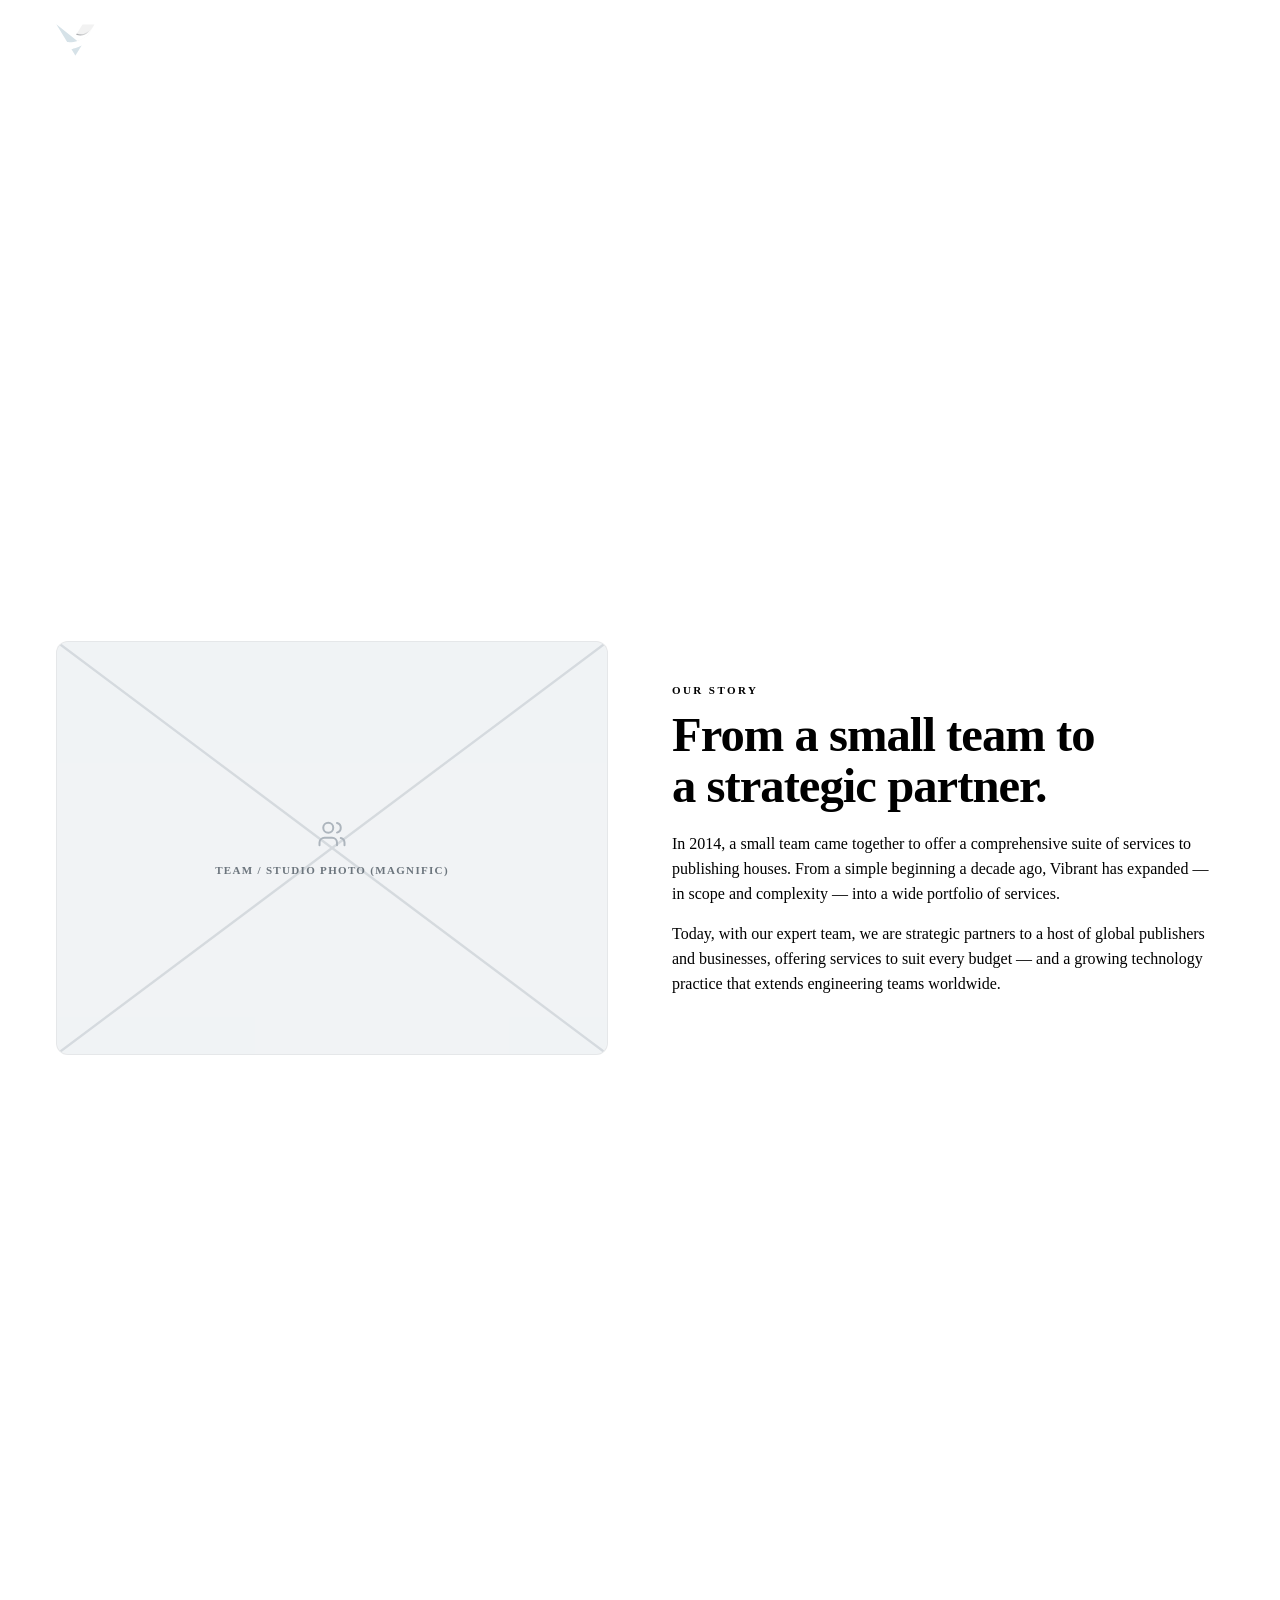
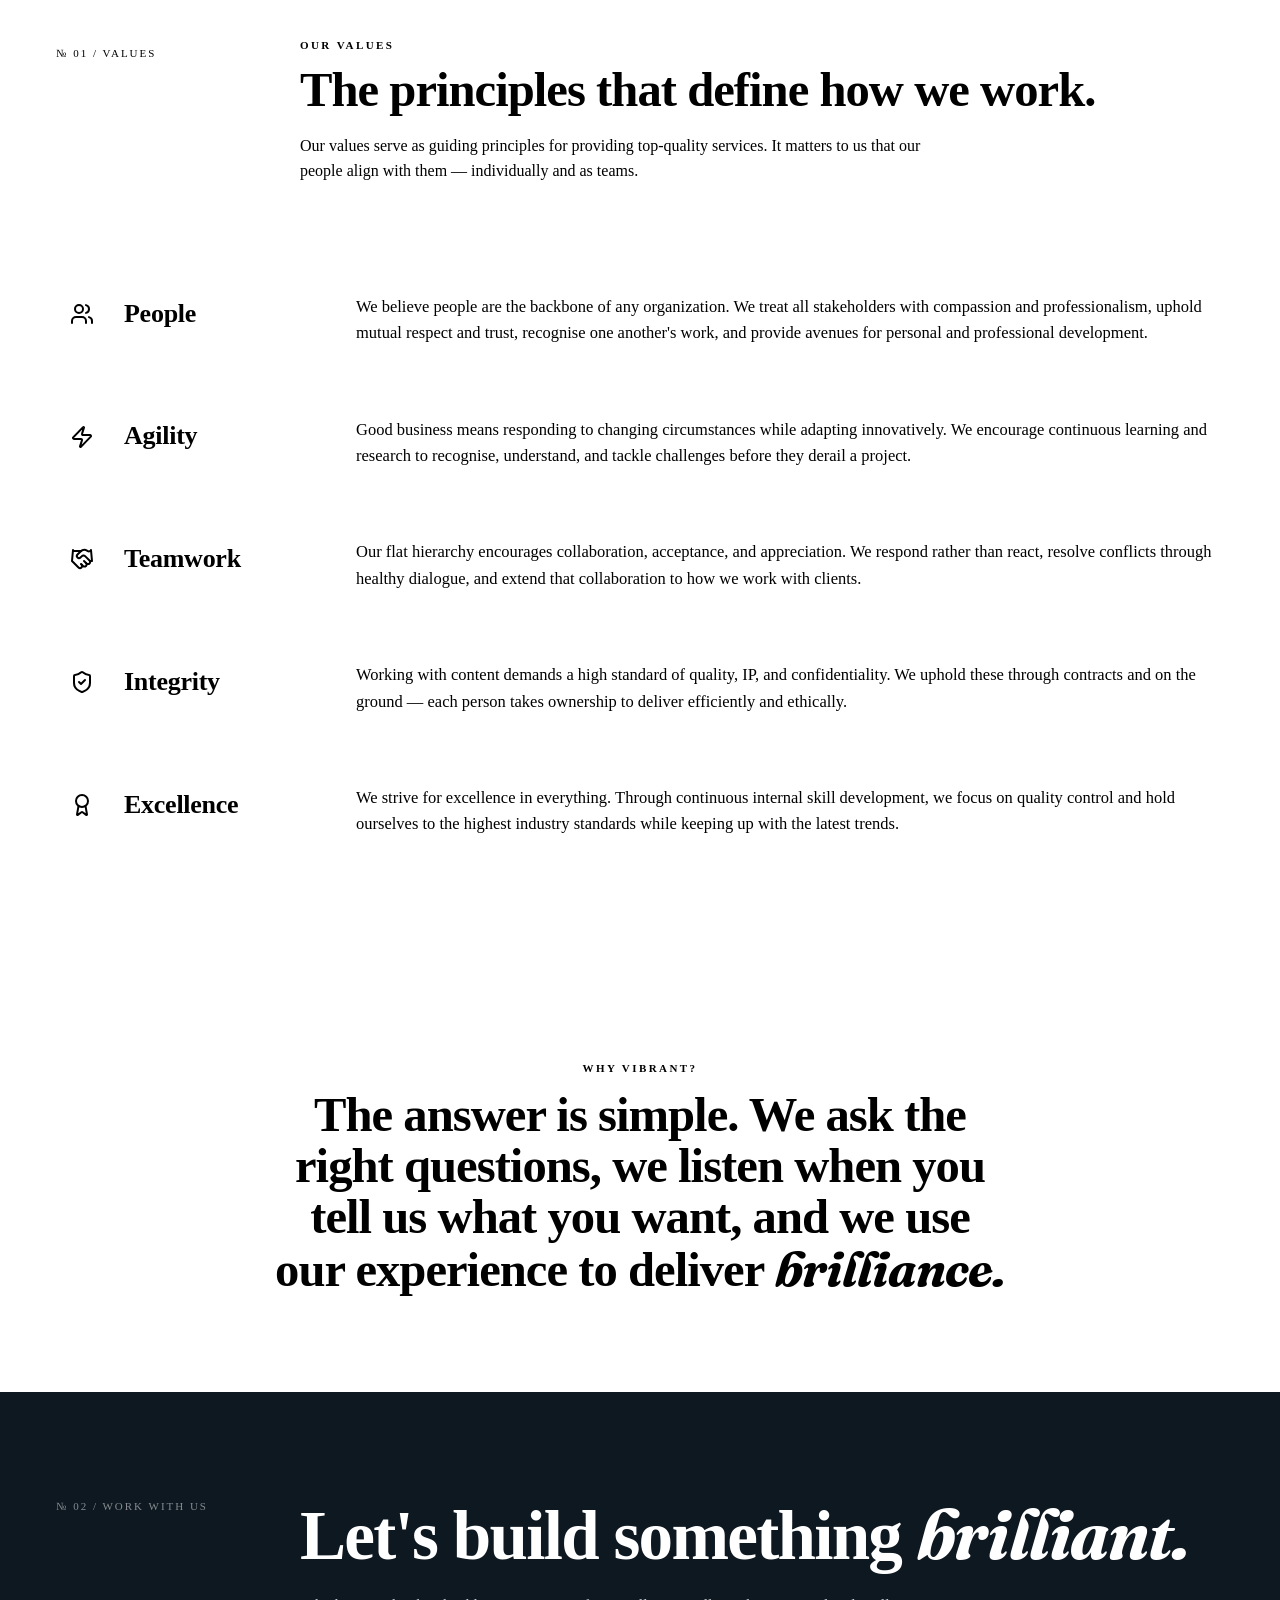
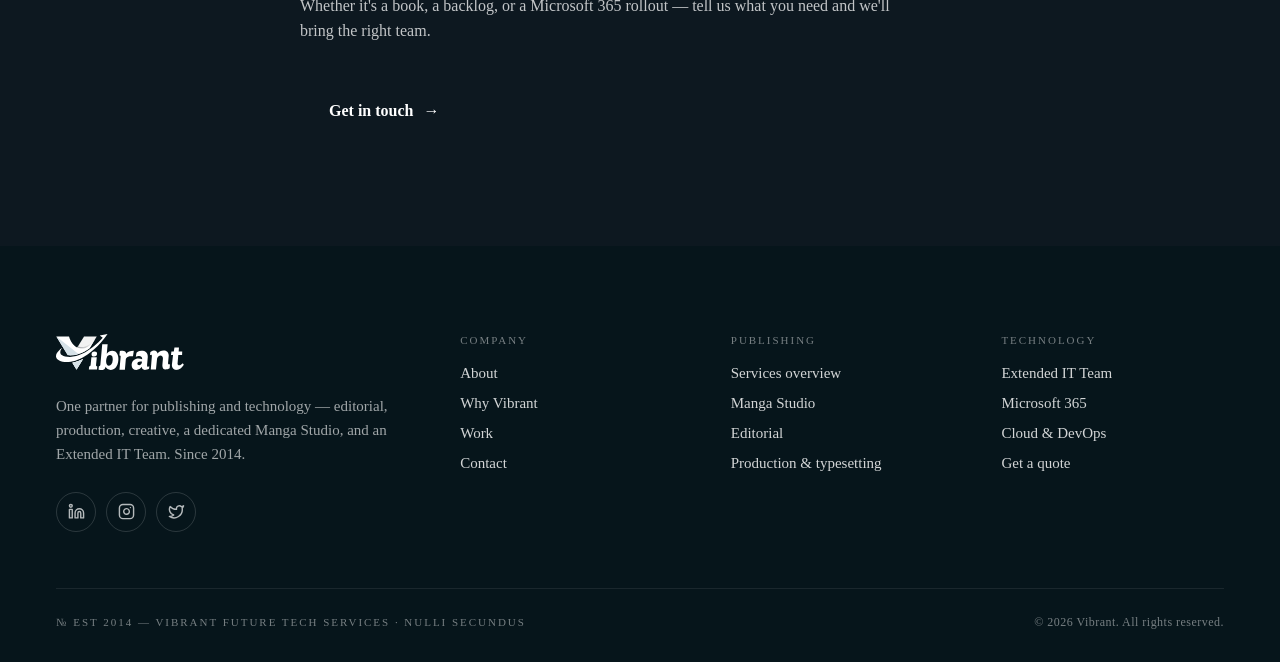
==== about.html @ 00601fbc "Add files via upload" ====
<!DOCTYPE html>
<html>
<head>
  <meta charset="utf-8">
  <title>Vibrant — About us</title>
  <style>
    * { margin: 0; padding: 0; box-sizing: border-box; }
    body { background: #faf9f5; display: flex; align-items: center; justify-content: center; min-height: 100vh; font-family: -apple-system, BlinkMacSystemFont, sans-serif; }
    #__bundler_loading { position: fixed; bottom: 20px; right: 20px; font: 13px/1.4 -apple-system, BlinkMacSystemFont, sans-serif; color: #666; background: #fff; padding: 8px 14px; border-radius: 8px; box-shadow: 0 1px 4px rgba(0,0,0,0.12); z-index: 10000; }
    #__bundler_thumbnail { position: fixed; inset: 0; width: 100%; height: 100%; display: flex; align-items: center; justify-content: center; background: #faf9f5; z-index: 9999; }
    #__bundler_thumbnail svg { width: 100%; height: 100%; object-fit: contain; }
    #__bundler_placeholder { color: #999; font-size: 14px; }
  </style>
  <noscript>
    <style>#__bundler_loading { display: none; }</style>
    <div style="position:fixed;bottom:12px;left:12px;font:13px/1.4 -apple-system,BlinkMacSystemFont,sans-serif;color:#999;background:rgba(255,255,255,0.9);padding:6px 12px;border-radius:6px;box-shadow:0 1px 4px rgba(0,0,0,0.08);z-index:10000;">
      This page requires JavaScript to display.
    </div>
  </noscript>
</head>
<body>
  <div id="__bundler_thumbnail">
    <svg viewBox="0 0 400 300" xmlns="http://www.w3.org/2000/svg">
      <rect width="400" height="300" fill="#06313B"></rect>
      <g transform="translate(150 116)">
        <path d="M0 6 L40 56 L52 38 L24 6 Z" fill="#00B8D6"></path>
        <path d="M28 6 L56 40 L68 22 L52 6 Z" fill="#42F481"></path>
        <path d="M62 6 L80 30 L92 12 L86 6 Z" fill="#FF6A5A"></path>
      </g>
      <text x="200" y="208" text-anchor="middle" fill="#fff" font-family="Arial,sans-serif" font-size="34" font-weight="700">Vibrant</text>
      <text x="200" y="236" text-anchor="middle" fill="rgba(255,255,255,0.6)" font-family="monospace" font-size="11" letter-spacing="3">PUBLISHING &amp; TECHNOLOGY</text>
    </svg>
  </div>
  <div id="__bundler_loading">Unpacking...</div>

  <script>
    
document.addEventListener('DOMContentLoaded', async function() {
  const loading = document.getElementById('__bundler_loading');
  function setStatus(msg) { if (loading) loading.textContent = msg; }

  // Error sink persists across replaceWith since it's on window, not the DOM.
  window.addEventListener('error', function(e) {
    var p = document.body || document.documentElement;
    var d = document.getElementById('__bundler_err') || p.appendChild(document.createElement('div'));
    d.id = '__bundler_err';
    d.style.cssText = 'position:fixed;bottom:12px;left:12px;right:12px;font:12px/1.4 ui-monospace,monospace;background:#2a1215;color:#ff8a80;padding:10px 14px;border-radius:8px;border:1px solid #5c2b2e;z-index:99999;white-space:pre-wrap;max-height:40vh;overflow:auto';
    d.textContent = (d.textContent ? d.textContent + String.fromCharCode(10) : '') +
      '[bundle] ' + (e.message || e.type) +
      (e.filename ? ' (' + e.filename.slice(0, 60) + ':' + e.lineno + ')' : '');
  }, true);

  try {
    const manifestEl = document.querySelector('script[type="__bundler/manifest"]');
    const templateEl = document.querySelector('script[type="__bundler/template"]');
    if (!manifestEl || !templateEl) {
      setStatus('Error: missing bundle data');
      console.error('[bundler] Missing script tags — manifestEl:', !!manifestEl, 'templateEl:', !!templateEl);
      return;
    }

    const manifest = JSON.parse(manifestEl.textContent);
    let template = JSON.parse(templateEl.textContent);

    const uuids = Object.keys(manifest);
    setStatus('Unpacking ' + uuids.length + ' assets...');

    const blobUrls = {};
    await Promise.all(uuids.map(async (uuid) => {
      const entry = manifest[uuid];
      try {
        const binaryStr = atob(entry.data);
        const bytes = new Uint8Array(binaryStr.length);
        for (let i = 0; i < binaryStr.length; i++) bytes[i] = binaryStr.charCodeAt(i);

        let finalBytes = bytes;
        if (entry.compressed) {
          if (typeof DecompressionStream !== 'undefined') {
            const ds = new DecompressionStream('gzip');
            const writer = ds.writable.getWriter();
            const reader = ds.readable.getReader();
            writer.write(bytes);
            writer.close();
            const chunks = [];
            let totalLen = 0;
            while (true) {
              const { done, value } = await reader.read();
              if (done) break;
              chunks.push(value);
              totalLen += value.length;
            }
            finalBytes = new Uint8Array(totalLen);
            let offset = 0;
            for (const chunk of chunks) { finalBytes.set(chunk, offset); offset += chunk.length; }
          } else {
            console.warn('DecompressionStream not available, asset ' + uuid + ' may not render');
          }
        }

        blobUrls[uuid] = URL.createObjectURL(new Blob([finalBytes], { type: entry.mime }));
      } catch (err) {
        console.error('Failed to decode asset ' + uuid + ':', err);
        blobUrls[uuid] = URL.createObjectURL(new Blob([], { type: entry.mime }));
      }
    }));

    const extResEl = document.querySelector('script[type="__bundler/ext_resources"]');
    const extResources = extResEl ? JSON.parse(extResEl.textContent) : [];
    const resourceMap = {};
    for (const entry of extResources) {
      if (blobUrls[entry.uuid]) resourceMap[entry.id] = blobUrls[entry.uuid];
    }

    setStatus('Rendering...');
    for (const uuid of uuids) template = template.split(uuid).join(blobUrls[uuid]);

    // Strip integrity + crossorigin — blob URLs from a file:// document inherit
    // a null origin, so crossorigin forces a CORS fetch that SRI then rejects.
    // The manifest bytes are ours; SRI protects against CDN compromise, not this.
    template = template.replace(/\s+integrity="[^"]*"/gi, '').replace(/\s+crossorigin="[^"]*"/gi, '');

    const resourceScript = '<script>window.__resources = ' +
      JSON.stringify(resourceMap).split('</' + 'script>').join('<\\/' + 'script>') +
      ';</' + 'script>';
    // Inject after <head> so the DOCTYPE stays first; prepending the script
    // would push the parser into quirks mode. DOMParser always emits a <head>
    // (synthesizing one if the source HTML omitted it) but may carry
    // attributes through, so match the full opening tag. slice() rather than
    // replace() keeps us clear of $-pattern substitution in resourceScript.
    const headOpen = template.match(/<head[^>]*>/i);
    if (headOpen) {
      const i = headOpen.index + headOpen[0].length;
      template = template.slice(0, i) + resourceScript + template.slice(i);
    }

    // Parse the template and swap the root element. Scripts inserted via
    // DOMParser/replaceWith are inert per spec — re-create each with
    // createElement so they execute, awaiting onload for src scripts to
    // preserve ordering (React before ReactDOM before Babel before text/babel).
    const doc = new DOMParser().parseFromString(template, 'text/html');
    document.documentElement.replaceWith(doc.documentElement);
    const dead = Array.from(document.scripts);
    for (const old of dead) {
      const s = document.createElement('script');
      for (const a of old.attributes) s.setAttribute(a.name, a.value);
      s.textContent = old.textContent;
      // text/babel scripts with a src: fetch and inline. transformScriptTags
      // does XHR against the src, but blob:null/ from a file:// origin is
      // silently dropped. Inlining makes it a plain inline babel script,
      // which transformScriptTags handles unconditionally.
      if ((s.type === 'text/babel' || s.type === 'text/jsx') && s.src) {
        const r = await fetch(s.src);
        s.textContent = await r.text();
        s.removeAttribute('src');
      }
      const p = s.src ? new Promise(function(r) { s.onload = s.onerror = r; }) : null;
      old.replaceWith(s);
      if (p) await p;
    }
    // Babel standalone auto-transforms type=text/babel on DOMContentLoaded,
    // which fired before we swapped the document. Trigger manually if present.
    if (window.Babel && typeof window.Babel.transformScriptTags === 'function') {
      window.Babel.transformScriptTags();
    }
  } catch (err) {
    setStatus('Error unpacking: ' + err.message);
    console.error('Bundle unpack error:', err);
  }
});

  </script>

  <script type="__bundler/manifest">
{"f79450d3-6e8b-4c78-b5bc-7d2bae0f9bbc":{"mime":"text/javascript","compressed":true,"data":"H4sIAAAAAAAAE+y9eXvbRpYv/L8/RcW3Y5I2BcXO9CxSKxlFlrs18XYlOZm+bl+pSBRJRCDARoGS2Ym/+33OUisKlOw4PT3vO36e7ohAodZTp06d5Xd2Hz68Jx6Kfy+Lqaq0EqdKTlt40sAfWa6uVVmvlqpqs5/[base64]/gLfR5VlQqH4hvTV1D/n4k9lydVIyqNL3ASulFJpe5+JZ/DN8OuIrBO6+HUBv3WxwI/uOXX4RW5cwW4wIZLqI4ED9/GI32730YwoSMhTcBtpM/i8FaK6Hbppi2g/1794S4lg1RwQ+q0VD6QAwe/2v2dfaY3u/[base64]/er0/PB5/2cwx7KMv3p2evjH7c3NGjlPtXd2fnpydH7x4tXT4/6PaSkvlnWuOv09ffXs5Pnx6ZYeNzUsVpP48oeTp7d8eQ0rGn959Orl+fF/bhnstK5a9b4z1mevTn88PH16cXr8bMtE1c2NbPKLRs06c/Xm7DWwii0TtdYrYDK9Xz4/OdvSb/P5RVnoTu9fHL941f/pUi3r+Ivnh//nz/1flPJvm/iLV8+enR2dHh+/7P+sns30tFGqct++OPzzd8cXJ+fHp4fnr04vzv784rtXz93HRasa2daNKf7s8M1/JkoP/v3fTckBFLWcZa7aE37xrBou5Wai8PekVMRlhShmInyBfLFal8jPDJsNCnzh8WJTjRCNatdNhV/u46MP9/A/0G/3fVs34qBn2A8ehA29TRZ7B/0Ky6Wm5d3+PTu+ziiwFwH774wjKBwMKBooPt2Fc1uIh+J7pVZatI2cXtHZp8R03TSqgkNRr2Q7Xagmw7K7Pnc/okJPbRk4L7A5rhoq//eialVTydI+gJGJn6mGermqK1W1H/jtLv6XW9/D/kJ39+/a3wl0ZKDhdJgV83UjkaT0eroQUotFfSPKupoLWYn1Kpetogr1ol6XuaD9mItZ3cASFK2olMrhEOof/HfQ4BG2ZkffNrLSBbQcjSD++HDa/u+1Wiv7ZTDwMU3lrnjDJ1KjVk2dr6dKTNRCXhd1A8O/xDGr/A0OSF+CUFOquZxuQNJQGVGUxo4W1fw5vtoTM1lqRU3kRX4GNaxLRW+pKi7zUfNf31SGVKjsefwSRDb8wiy9uFnUZgXqm0rIauNeQlnZCtnwSnFV5UZMFBz4IAW0zXraqrx/jV5hu78pbdomn6rJes7tPmvkEtf2g+GF/PHx+7aRZ62cXpkiZmNaLqhVXGqo4U+z583O760RSxsewDuePkr3M+u2KA5cf8LWXft36wH1ASYL6BlLiWK5IpmI9mhRAW9WuZhsAopqFIj1QFT3tvV+rsxqU+1mSm/5Bgsf5rmq8vUyGK8bKiyc5koHAxzBYZ4DD1EwZtHWKzHDMd8s4FIBL2hkQOtEp9eyLGBP5fe4UmDx6ZkbeXNLzT466JlkO7nQp6cKdn2rSGZWbkLNDO7olZoWs2IaTf29e95A4ZU4uOMs7/ujgS+TfYcXwxGcgIOBI4fw5PKp1R1Qu2Lnc/4zG1VVcAKfTeuVOnx9AqsOfA4X9vj9SjUFTk0pjhoF83l8DUv5J1nlpRKHr0+yoJojOV0ovh7YqoIS5/Y4OG/kFKjBb/FlLa4q4HuT9VyPxWRtTp2VamZ1s5QVXEGVbotqHg6AePWfCqDecBD4Wot1pVv460Je10UOd+dnsizhFiRmSrbrBi/Az4qJami2dbuezTJxUrVAMnjmUFNED2JaN0os1XKiGryaLeG3krooNyIHYhGazhHoK9ZYaL1WGpp5evyDmKyLMtdZOAykstTMnOMBc7Mopgvq5FCPTAOKqVrc1M1VFnDgM7zwnTBn15bvp0WWvZ7n48433km/1/ei+xWePXvdR/bk8DoX9TzrPVDSL/ZvqakrdKQe+7tvshFTWZpruNKw+O2izjW8keI7OVGlWJXreVFl+AV9dlKJ16evnoohyFGVWMnplZwrLW6KdlGvWyGnU6WxUiIrcwrrEV/x24XawJkvSjVrQXCzD4pKt0rmuOKWV9/IphriXmnj49GxIxDqhkAkFyVuF9nM17BndVaqat4uxvAEqAXUD4dNIzdDLPmNeCy+pY92xGOxJ74ajcXFldqIA/F4n/76A76nH48e+UxQYK1vsdSOePzObxifvtu3ZS1PFGLVFFX7o2yqopoPBzC+wVjQCKmfo+hcvUf/s1OimqZuPm5Ontx9Up54s/IkmpYnbl6e8MQ84Z+9U/MkPTdP7jI5ONK7zI4/PUEVJSgoowqMrMiaqelCVnNUMIEyqqznxXQsNvVaLFGHeSOrFsgZVFHmO7pfoIBal+rHol3gkflUXWc3NzfZTxro+kaVZRYszlZB8iO4xL5XnxFe7igGDUfBuU5f4/15MAqJZylbOOAHX+qBWymmGPgPaGamsh2+xTrejQJ5RemyqNqdvNBwCuxU6j2o1ypFauMdwxR2tZypHVBJVfOdaa2aaSyyQEswv8+oQ9z0Uq48bWXRqqXfeRY7zrBaems7N8LT50g2arYu98TpS+/WkSu4IWpRV0QKq0bNivemN2FPsnWlF8WsHQ6Y0vbEQDzieaNGflTI/CropCyh/roatAL1qatGyRx5aCZXq3IzYg013n2mEsoULTcMvLpR8kqLk+N/2xOLtl3pvd3dedEu1pNsWi93Z6xi38XZ3aVzeffx1//8+CtXx12XpKp36CYK/d4p6/mchRP494wnHfR5bQ0XKup/BkfJkPfDW9x078Zmf4yjuRtFNxdY57zIYSLPWtkquqE+q5s31bJeV63K7XWNL1zxAfGyrlfD1XpSFtMTkIuqqRrj6aaal57U7e/DC3u7RAVQ+HHmvfQ3m726vqQ9G1Ty4IEY+g8y0K+UcoNlf/klKJxV2C0Qm+mcLqV2+wyauiGy+h7PorDdR+J+dl888gYY7Ok7TuVb18K77u7pyPJ06Nw/[base64]/QSfwVBz+hLAuEZdgn1JFRMeUqTo4WaXmlxs1AtqPzqBtcSuSEOUxetr90ptF1jq2VZyUYujZoF5vhDtLlQbVSYHzfKnrBwEXL1MBf/eVLXpZLVB3HerBUQOLc4ptuEqKGnN4VWXheausXrsX0yK5wiaJeVZi+onj1PLxB2tKOCtfc/IT6M78Vz96xupkq7lcjYosnarwp5uyiq6/pK5TDFFVB/ofmKCARoqpqqppVF1W5oS90olI8fPqzq9uFDoEkpnr56QbpISQyZPzU1/BnkF7mxc4s7FtcRGwbxBpql+nW9BLpXK7C4gSKhZdWf7Y9Z8YHmfbGQmgQnUOqsW3GpUdCADXgjiQPgHsnjjuGc3BRliWVoNsQlTZLdFESll5ZFYHkqa+q5tH36sShL/gCty+7N04IVp5dxLz6WSmmaaCUbRdfTDsl/awjpA44d7+JHOAlCzlrVhBuHiKS7cb4lceiDx2MEnBZWGytLuII7qmUWRd03OoykCpQoX1XIIpBcrTK4ZwuM7UhS56noP3wHM1f9YNS7Z07VqpS4a8rSDBAJLBOH5Y3caBSXkG7rxicyUFCskRKpuE/3vE4taHjCs0FqUSzhu0mpuoSpGkWnl5ivZSOrVvHCB3UgLcJGXi5VDg4M5cas5VjwFUE85HswLFTYAyIEXkMcGF27cbcyn4FZqMscFIvrTj9/E9Il49kHpNBStQpnWbxU79tofv970jqTGY5qK7H7w/902m+85rYQ/5kCPxih1xOt2oj6kU3imaHeF7rV9lpwAXeUoprTChXaVGaGz5+yvR3qX6oGr7cgMbRqvgnENHktixK1gG2NR4CpjwWjAlQ7qKUryPC2BprOxPmrp6/2QKNaayWCLoHYZS865hLzUOTrhiheYYf+vmS9kk1byNKjan7Cp1lbw47GfuUkCf5dqP7lb0DqZ8wit5G5Px2fTuWGGQ/8+5w1mLF0fiBe4Rpk9Nu+VstVu6FX7k5HbfIHs0apv6mhV3C0H4vE36GzEAryC1WuQHMNwjDMG04+kT1S5cy/qfjisZ0mK30MgfY1Xl/B9WTMC9mYSUF+jmXg4gj/3XfP+SO8tOFfqAs4CZpH6YmIQDRqpscoBcO5wrMmRV7MZooMqzRJJfQgu+cagg/FgT+RTutQwPIWf1N8oZnJddmaUaBMhY5xSpairhQ4ZejYRGc0XZ6FzrZsKjqwVf7yS/KGYdXNdmo9vUGhQ0ustaXa1d3GH2PpwMoD9CmX+khpwJm1P5ck8LnlgNt7aHX6vkQOHW3WldCbarpo6qpe63Iz5g6yBh7aVWANW6OyaqIE+x6Itp7jdTATOKFTWZnjBS479YoUXFSbZYt0ceEZUu/VdN2aW49hd9BL00lUDEyp7Xv2zgFnce4PnFwJPSZpT7rcr21sLw0TxfcQYe45q7oA9lxRhdCX2RrNZUM4D4MZGmXipFOPVRSsV3hmWppz29tqulHBCt0JOcoIDmmwuODCapzRiXJ7nuqbNfWSNtxDe/qjTsSOHpbMGyCSVKOmqrhWr5E9wVafqFndBL4w0TVrjLcmJEH0zgx6DK8MS7O3NtDtTJQhH+BY7FUJnfVWKzyGf3GH523nce0NsuWNxP+Ml0x1l1Pc+Bm40/wjznJt6NI/x31dQqxpgAMlzesslftOCOlT2HeDYzexYLa+SPsdd8sEjsTRa/SfcGd8u2jqG1z8Y9Ty2aN9mGXZaE+08ooUG3wW1TOenGvZFGSObmujfwJlFGnYnIoWBUhiatvryZww0TlvskjCYbflPmEmkk/Co+Uz6Wo+WVPD3fh8Wppfr6PxtYy/Uj/zSdqZhx+5PZncWDMJJ8WdNmjPDvXUFcEmjbdliiA9TQrTpEeFHT1ISIhP1apRoPfOQcTX5mCAv62zOt4AQdeOkm4xNQ4b8EsRk9dFNeWpB1ESqZjc2eFWx00ArSxB1hw0Cld3XrNf/bK+preivoYwC2LlVB/4GTaVmFhRG3xIWAV/o5yKfa7aFkM0YBtI2OjoZjnQLAI5Jz4n6qPlx84ADvrAciVPQ/t2YH8Mxp4JYCmvlNBweMPmATUxnMogME6bAuUSjUTHF1TRqL+ulUZpl40AAZmSch7qWjUoCoE/DASNlGB+ywbvxlYf7OsT3oYX/jHYdCjigs5rDGYBBgmWPyvv0BjEUCtFfbmzYe/rJ1//8ygbvCNGuX/Pm0pYC0NSRV2xbTKgaBIzyXRRVLPaHQN88aJaXrNhZJjYLWPhV+JMR3PV7iW97MxFcjj4UuOZAtvWLTw6kpSyqMR/yGt5hmsXEnkmvtQD6u/br97xH4/fOWuLcFp6G3bjOxjwf0f7waRZH4lZhXfxoorI0Q0BLWvBu2wh9aubyk4U1THyR923IFx2HLX2lh6/u9XFwa7J0/VyuYGJDq9Z+NitlzhI8byADx3V1bWqClVNA+9dEKLM/VEvZFnWN0L9dS3Lot2IKRiLcA710Ru7ub1uvl436r//[base64]//[base64]/WzzD9oUdSUZZH7Mx2DvSRXom22XiiAjg/0LDMp/yVk2K6XgjQ+Slo6cRQJTzgnDNJvyjR267zkjyZ4U2U3MbXK4HKx8lGzGqQBwoKuXJbAi+x6BQ4xqIDuM3KdqBNfQu5WqkK5HqoVq/BxUflvl6g4RhhWlrnTDyUoBAG4WAsrtTGBlHBFVu2bVNM1qAEODo7s449Y08kGAvVTrMRcjK8YFOtbVPgRcvUho6IYLtCt0/zPe18n6OOw3HfoCYV2EHGNZkKgc8taw0+9ssl71DtaUhJt4fMz1UHeoRLovhLa/ayc+gzY5423q2X8Xa9zMR34Jhdbcz8YssgLUlTHXGmV7NLNLO7jfa6KZZ4NLy7NPpp/[base64]/iyQ43QS9wBoJWjLhRMukU1H7NcD6OYwCqTHxierXM0caJTp6lVfIc9jqnXbYYx1NQoo1ubKFABURV4JF+Ket2u1q2pzxh2b8jTDY+EIRHk2B1Fr+HQfooqP9rTbPwgnYmzX/E64H5ZGE0a1gk9hNJ7yEmEbBvDPopqtW55YojXQBOWG1a8l6VWemx843BAPBLaEW4InmGAwC/cJp4q3daNHxJ5g5MFn7nJNAwzXslf5WXtnROOp+3HsQZIC9+rzbYjwr8i9519/ulErqSDc9omZLyBGIqCFLIVnAh107IQIr7UGepHSDVJy7Jc6xZNH7i78sQWMv9Zmw0E8wqum5F45KsQzLHZexQTfYJIOmxrNDmzzVzTlmqbeg1q7EVdtxTBukQ70OiWQ3iu2h8bWGRUqQzrdauac7xnFVVl/rzBEoF5njynnZfxgbCf+t7HXuS597Tj3hh84d13UEHCXeVmbLdiJ2f3wspgLH0Z6cWviAIPxLf+2MC9eQgOw0HJR+L+6L7Y8wvuG9kNQpZBUgPbHcn8RP+NghAFwKvYhdhG3033WVMvKTYuXocj0i/gOuCtNrx0tYkxD/ibge3Ry7pV5qCE3Wj6YcKlDDOcq0o1yLMh1oA0r3BM9XZ3OPKipDo9j76AZQjGYGxK4iC2AO3uij/hkVLX7VigqqUCrWXdiJ9gqxUVBrnS8EOq6eAr+OyArwP4GWCu4IWgWkOQ4SDBEk7JeJkTH1DvV+SSwOdmsWWYI/YON07ScPSXG+dMzmcn48vMOJQXFarW5uT2Z2yB40nbis+QoozW3widiUo2QEwsXX3wtb4pUPD3F1jgqZQCktmLmdzgmUGRsQzQ+9aDrul++Zpwa5Lf+RAyiS8Nfkzq2xi+pvv5GWLXvADommQFPqZL4msD6LL1W4vq0l/Bc0B04Uq2LWUHkcRfsux3v6MP/G3gdcgHxnFdMWEoRhvqqCLoasTHjNsBbJDsqK40iNID7+ALV9BB+cQNGxSfO7dsPsgugj68NmhA6T7E4D57yXb8E5OUkjiv5LE0FoNnhP5zSuA/qXYsDE88TjxF+ahL7WsPfoD+wfq7j77o8Neg77agP38f7vVMZh9Tz2jjw/nzAgCD0kO0uEH+EMNewYABQChQzEary8svN2Utc3EQls8u+EX3C3BF6xaHp8H0xcqQu80CVDPkpkejsHGrF3kfL0Li4HJrkFyPW7S2M1mWIBSu54vUMZJC52HVmWc9co6SziYdlnBQJMdnx6c/HD+Frfr6zCq3r9RmDzU+Y2525v+8uAAkuOgJQuDRM2OYxpBSgJKQJTT8vdqwyepsgXc5792pmoXvOOLpcFKvWX4+VTPteXamC1jHv1AmXkj9A8gcoNYnxJ/UfSOcIxuGCOH64Ic9GwQ3Dxgd26ntfM9V69XwVJHpuG6iaqCcR7PQNtf04AHXaVwaeVZCwksp7zzDZIJiqH2wSCFDCcya6an6Xm0+daqu1OZzTBVW8182VXCJvGWq6MX3agOj4Nb/iF0y9snEDcnEYyLhHhqHTgrNTJm7fw7G/kX/fgrH3V/ON5WZfywyf6n3xOWV2lxaj37UWWTivNmwdwdDMhg/nUZpMOeiuFxU4tLO1iXj2dCkQtwma35BN+ZVhG64cM5hFXQhh2sXe6xPF0WZO5UGxdLzhQcUWtAR1OM6ayxWRN0eGmMS3uF+0lndzHfLorra5enZwXUaDcKV6qUTnrPk8kVUGIRfpp0hmEaQzp3nA/o9JFswDiMWsmxSOoZr/BFSFHqqZr+eQk/V7KMpNOLqvRQalbuNQhs1+x8K/UgKPVWzT6dQOLRupdBTNfsECoV6Tmb2AD+SVVW336nDdVujGwmo7racQ3xP8o43/+ILZ0QHUCczjrwPHpjvSKDZWpp87V+CHgNOheDD+KiLI/t7hc7+1tgHItxZaZHnbdDcu3CT8bZx4vj9L/V9vPPJomLatiYtfMm6jzPSm5JHjvODsQ7sjQI/v5y8UtnpfSl/[base64]/VWbdgRGQy7h/op5cGDWGmBWqzIWcA5G220CSsVlXeTFDz2ZgznOCh6CRMuxayjf44Qe8oHYeIu/rPL1Sm/[base64]/L07riRQTeO3pVgk0QrQFX8dQ3srMgBQWi2IZ4pO/uDKzLbcC+BWT52jX3HRnU/vBdpaqJwrWsSkFRQN9S8h/9vakJdw5UTb1HZ0DhhAke+xzFErvVTNa2bPLKJNkqvAO4dDNkzw/xtUJzyuAAoLWqC3LP7s+O/x+4WjMkJizUryc/JAT1hpGBxrXDjrCiEgS2ixhVRvSeCEODGT2GkcOi4LYi7j2JUcUA3i9r6LWbR6nJ8F+/C3Pil/ajk1Qu5EjXFMxsUPOM/hie1q4l8RyDEEEzcXuIFoarroqkrwnbjD8y8XVC/UcXCxn90mmcvhmoe0LhmZzryCSVcSnDphChv8qeFj12f2sRMV3W1o9BZA30ThsQJjavUmN0OSNp2NRXVtFznCiIQm40/ImgUQhdb9tsfMR8k3EzCZoVjyatqXtVwFBZtZs7stKgcztEYLwoE5DrwvdpDydiDVsZ5tiPtvLppitZJ0+45Xkcc/rJwsGR4vgCTZbYI5ADQmrjsbsfebVhjMUBJ9zOPJXrBg4GGwrGc39SGCDULMpSp46b2zkE+LZ1viMn8oDzaQIfzJEly5KJqyNZ/o8QC3DALPmB5QMTo7zxnOPd/n1nDpty8+SheQRS8f0GIwuOZhums2d9eKm3nZB0al+mGKDFSLskRWNQTSM3hyB6u8+JaVc5K/DBwD/bF8LyeanqwI1dFtmiX5f8iKvHOniicIBCM+Ag2mke80jeq8o9bmBM0s9DZo1UDtx/0ccWthd7wU4vbbD5xCml6RnCgzlrAvuWdZ7h7Ow9pJweI1QgPTajynVBMVtTGmu/QuXMmDryriXczieNt7npLT91REh3y9Mt+h/xWe/yFnII2aMv+SXOMfkiuaAeDjmc41AAc+Apf8S1litgLC5ma7Gq4t/zktkqwGBPSkv3FPRkKyInEVfREgu1BpEQCgRkAxhsZsgRuGGpJxB009ebrEag+vghtQXFEki0bKhiwZ2/Ny3d2Otyj3jsrgmfyVjNizZLc/8B9FwIBOfbdRJUDPgzeFkCCn6kGoPXqyjnbAteo1A34apRlTeFg/tQZaHhU0nDLzxG/NgFpK3bEE3+TReUPDsRjNxXYSmbKwCzwn+xmIRTAyyXq+cavxfYLgzFMyEf0iWPtNuKsEAfiq31RiD9Ew9oXRYil62p/W4Q4uoV4JByOrt0mITH1HiTxIeHa2cYP0rNG8S2ORk6Vrstrhz1CN/PQV8JEr2dc6LV/XbIBjfaNNcV7z/Z7N1a6Tmq8Q//+5r9tq/gV32HDdF2igNX98gtw8VgHGXry9bseiW9vdzYavKkwVH0g9tiYH0wBMOJgoB9nF0vycKg3GpX4SGvG3ax9vuBxy028V1trbuddh9eyrtRhlTNkGBx5dZkfG/mwUjffu7mDVavUjdMQBF1z32XUS/p4LLwX2Gfv9wX1P3hitAreM9YweI98AdC4HNiedYCTjkrk1VtFOg514l/SaJ4BbgEOP4BR+RQhD1reIuPBazOBVirvk/KA5KxSxcsS5T9L7OwY7+I+K978tgn5AlQJht9ap2MZ6mIJBQHU3GA7Ujmi3ZoeIFZvGD7YEU1fNcUcIAv43IPTclqvipRcylGZP38Yi0jyv7uMS7KW+dzKWU6sVY42KaULiFmEh831I9wAwROZtD/2ZeZaYnlN+bRNNZLUlajTXwOMaajYk5PAXVrZzBWjVNngFaccNEIHOK7ynGqvqXoiJ+QUSu4IrDekVEte0ADc1022o64kr8KNSUuI02A0oHZQY+g/GCRhYiEA5Fo1Deb0cPXWnMBIBXv781wVYKpBIQpKL9DZl+yPPHMK6JVsPP1a6nZh3piO9vLUjiDyj3B36BXZeS0UwWuYlzpAn0/KGh7TyYwc4//ukWdELM30ftOZx3+Ma4OjxT7ZiVOWukF+0S9ZiX4x0S/08QKYldx/vqWi/kuP7wn4Pxeg/34XoNvvKP3ypAoktjtZeDrS1Q+qKWZkWrFQBs6yGRg2P0p2KjRqqH3pyeElGXMmaxxuAVG/pGKXvf3yUJRCCa0gfm6FXIpl70bJgAGS4RciyDJ+bLyk3SPrE4+fdA1Zgf/s2fHrQ8yvCcw/Gxjn1bM33wVv9gaBMvNYT+WKJF8IJcLDQ9cM7gUeBCYEBy1tOP8FYUfdS9iQ0bjMoonCmi1KnJl5UxDNalQEPkrBpdBr/26GRkN8eqrm6r04ELtvD/be7c73o9fN87q+Wq88y+LgYLAnBgdfDYzWebCHD54MaAfENeR06ooD7B2bqoZe42MfQwh8qzshKkFX3mIZ3psfwovJ4HdwWAftdvYQAQyfg42HskQaFBBy3kIDNTqeSM7dALwXcr2Ihbx2xmln/Wc/iDgzgu/K8ULiwRykeYO4ZA5XABnmOFyNv+w+gsXoruKb8LMhxT6Em0S9b+1E9zczFoPfPdgddLnMHzF4DP1DkIpbBlgGcGcyGqNm0l5F2AFOAgZVj1eFKXpo/6KwWrTOsAcSIEqjL48jY1sFmds/gGCt3osT/H+DNk2oI7PgcwukwCPv2TzekvkBb8yCYHrtVQxb9rALntaEmwd8BeVLmCOKRy44/YQD3ZuURZWXm8CfQlWAL+YOazL+EsL1pKynV2JVY5IfMFGRT9XxGWG5BdouSB3v3Up9fmie+wzRu551JX/KZVgW06I19B1m7UwL0l6do86ZGezhIUrT3fIo/gDgjGkavV6aJQp/nNuT1p49LbVq7wVnLb61CB7Dr/854V+4lKuTqq1DOWJMe31s2MZrTM40xqvuWf1MNl0ITQ9RxPgcWgEn1ETiilhBdWC0afScz85BMP+HLl+BnAB6Hoh4KwhGpvhFjUtmrlWeKJJMR03QiUcG59CyoI4gZ7Uc3jUw/tZLIRMKwumIQQ4XMv6Xe9FjDtb0w4e2tEj/MF1VHI9kKN6vyfTIDC8ZFCfCiCZfINjrK5SMX7xj7+2W6ESDhp+GIvAFnUuxEG3SjUOk2pEpwRUM6ZuRwTJDsEQUGRGBBt6NGbcaLwlwnEmGVUT4AgqGJodOPgsdhRpXFawVzeq6RaUKUS2tq/A2hZgD2sOef//FVxTnYPcZbQpQQjs561HEji+481+NxJ77Mswoy6hW3tR04k94qx+5XgwGkSLb9rDDJOFft4L06WxqwejE3UFSzRBwJa/XMWMyjY3FYODLTNNkkMvUa8tLoWdvXj7lJIZIMxkI5H0TGof9saPUZTG7JLxYPIPIWYcwWTR6/XLQG5ybBoJdzlRclYGVEMdnzwFfu1mDr4+u0WcI9KbW/5dj6ICGwensJour8qCY4C9wDaobzukFEsyVZkdJikMWea00nMYo90nvQHRT5M0JnqiQqu0L3rGYmc2+gTM4Kj2KmVHvARt/eKfoQhFzh64BIqA2A3gwqRmHnF8TrBHAxV+pjeZtvmFfmzGF8UtfuUKa02vVaHVYllapYVBn8xrv6gZbCLGEqUh3g9FhLB6J4WdfwF+3dOLbO3bIKgGNm7JG8YY1PJLZZTh7vxp+xZ/DmCWhBNYZDrInsYfZOh9Z9pzWiyJbylZrvQh4Qp/k97gjlWD17p5YcVC359yynrSNUkeImovaHNCO4S//XJnV6yo3EqGFZKdvPQW7qZ+J6ZYjxztXxKPg1u+JTeaQsXYjt5W36aFYmZZWRHlH/NvCUxqa7iN8ZzCS+HTkw7Hwli2YyUcHCRG4V/7ltjzxN/LyCoVAHHJLCFnPKop0ObG/3UwFhzWLz/[base64]/Uwbg+G+Jb1tFTfO2C/Ax+XF8WMn4Hw2Y8IHrgeZj/VRTUENHQ8tj7AsRU2M0JUJ84Oy4GcS8V6F4LxQNTVslQkQ3uHypiUtGazcahovLVS3iM+tXiguawMw71m9zlpHhtUH3HoG8Z4zgq641+GloYgkcHHKPbxp6llKVdeNQFK2lKuTAZmuxtI4RUlqYHTTckpJ6koleSZS2ZaePjBjdhybJgjo/JTceSOYfzDh9CBdvQB7zmETChXLhCwo2A0yDWMEYP99AYV6/+MTYNxnLk7Jo9c3aCjODZZzzhqWDtUXV+hZMbl6ZPgtUvJ43mUeMqW6MJlLm2hncyJMBy4fCDevnNS0tSKR/ioR7tFn9KlMbo4otgW9wHeWxMvAaozRWB7lkVGqndqpusPRIkP0nqBW3YB1fCbbAUcyq8kWUNLRjd9nhxkMiMcNt+hnMD5K1jXHiKLg++rR4/2STcNtx7jgFVtMAQytWhVl0+RyKYIZHM9X/wX8ywIvzDsJsG3ZnVzLKcL2Ob/aHzL9azDrPjdUYJnha8SLMcUSFCEa3Ec1WNI5O6k5FWWQar0DSegsSbyUT+lkeLlQ6cTHebwrATTGaZ6N7NsQjTvSGOom6DKbCd8251cwQcN59Br1A5JzuHm/JUk2tZWQRrv85gbR4a625YjzaC92/MHhOmiMyGY2VNOiYVZ6IpGG9kMrWxpwQe1PNfOwYCUwybBm0kaC8ZQWxXFW5rKPstkQiPRZjcX+xD/nnSGhXbTJTXAz+mkVRcyUd5jay26UgJ1wIVQGuDPsU1fyTFgtgGOxPZTA5pgeDnR6AUpJCAls9dbW0zXJd55ADQe7Had4yDiNzZJcsB0/HWydcWHj38HpCOIlhtVdrBgl36JS8vAzPpRdVH1ERVDPdijDh3jlTdSEydUIp00cKSlsxdqTkfMoJwoo6O5y61i4BfLnDvK6JYQoULrH0V5MTMasrfXDxEkPXkHnAGwau4cdI3qchIkphSXU1nCWrfqiLKhfVe0+tJU5VArUAGBw0LvTWL0ZNJda/WtJ9AZ+EUzc3H0tQ/e6MU/H8IdDIJVZYMqMchYyZgdy3XZFqsSjy6zk0zuVYq8Bc+wed0Uf/Pib9G0bYsB5101xRKR1oGwgDHgU40TJRsybXvr6KqiGH72sr2pk/2AHJqAfb3HC/0So6jBNREbtVyeanwmJ4DXPrSNj/b5O4DrDz7i54en535xL4z6zDz0OkORze1CFW5JOKEmbEUF27ZVhEth46IveFA/[base64]/82MBH5CvZ+a0l53t3701MXCvKrMx5E7gO+E4KicziY6HVdN/R6EA8rDW4f+8IYKWYKb1Y2rDz4AyFRKqSjbYlJAoi/[base64]/pATx1o2/WaI63ft7co1B1SZPB9oFAfez90uAwXffOa4EgXycrvJZqJTqOPIINoOEFFdx6T/1HfuIJCMLjelm4d4JPPNsInnzTEJ3ca45N4kE9uH2Vw3v6KMXr13HmE3je94/PKwOj6mkmNzYkAn4FJpY/SO7Gq3lP4UxmW+ePvxLC85j6JYZnvb10wL57219BiJxlIp6EOKSZzi/QSRFLW6bPDnvFBfOm1cSkwE2o4PSinVLVQsxmcw7hm9//s4D21QrSnvGD3j9qoR0yK+3Zh6wzjsQdf6kF2P45X3kq4feJcbMmNfYPivxhS51aRZVlQuigvys0kvoIxs5uNS6AoQhQcmxYhntMDEVJfFNUes9FTvrEE3q79xZ6kvGJDagwCP95UAPxeyLL4mwKz8s5j46v/mtM8s06eENwwwgzKPXbPfiIVxgEHS1kSBpz6E1t5Y8HlPT0KPwLQKNmuNZpKgx5FkVFkh7dfOfuLKdEuVIUOcQdYeMjwSRAtVrB2kmPE3rfkqBfDiy2L+YJTsglVIMSdW/aBtmSBYjj4eCJsLsA93ij2Ly08TQBm0QXutw4mGqPZQLMACI/Um7ZYAoaakYltzIWkjH+uSkpgZZzSaFLqBlPSsV4Pw3MZldaVMd11w3R1qgqTEc6K95zgiStvYMXXNgmZdDfy6QaywVgkKDPxGfwx9IJbMP/oqyCuadvqG6r75RfxEcRhFvAO6yycddHQciLhgnnrGrfEny5mjZX+gBPuD76qG8/Vf7BJsZs5OSn0NpgUepQuZicFR5qYjdAx6qPGRsnjwEsddt4AYlC6+wzRNCt+fyMLQrXkG7QhWb9KUljCmkIy3paxq03Ge1b/o1sF7Fb7JaIKWH7ZmTp+5c0br2iiiJ0z072k+0XfdBkiDfmmT5Mp/slFQ0IMP+qPPWbpELj9HkTSsEKbmAcMBdP95ptKLospGDRQ8qubdjhCQyW7exkcXFaD53viS/2X6i/Vn+t1g6mUjdBR1vUVZqTaE3+pBH4MWJwQJQEsrFiS8g+goyhT93SKEVyUGUw2hikuYWVzBROvqikiAbpBDTABrngR5HGBIQ6HI3HwjRnGfRjGINv1yg1GI+g2uuEYMTbswhq1luVGTBrE6zP6a0p3XDftt4NxsGTbEIQi7PnhgHWBAyDWoJL/WbXtq3b/7pNuTJlecYM5kIwVImkiKbZ00xdif+HADtD3bLIgT2P5I5pSWHVMmnm0ghhVPi+lVWQTn9gLeapV5lLhPZQVqGtOsQp9Oqfgrz4Nsc2NZCvkPu+ZztsX0PpeLB6aJgNhmJj8qqnzNU4OZwi9QZJCJ3y+gvDNI0SM7YJOeNy6qVcwIh1dBm5TPZqZ8FWPfhvhLbGbB8C/8d3tDpkagbjl8lipm6c9uBnCv9CDRRLpjQB6Ttru9R12JOLkiEu/J5fwgu/wUIOHQUx7ORPHJD2TL8OGNq9LyOrKk7uh5vtTPnag9cZSzdk/[base64]/OhisulWtaXRAl2oV0uBkjA4MYAZZFaR+QnjV/hQ68QvvedpUM/d/[base64]/k4IfY7n5CvOtWOPmsHU64oAJboEV33ZSbj0nTf7RsJfBCRmfjx1dPn/M4Xn7JowY8357JxDdoUDdXFQL1RQticE8Woplx+se+DxKyC4QqoCMAjM8B5dyg8QPrjfAB/CszMIvv1tzzHtVTMmHS1Z1tVnWa+2RY1t7HaPY+qgHJn6eroXcgx3dglMF5e2mu089L6a0Lc3gyCUJMxPoqHOY6CTujZcGXK/nc0x0IA1eDd1Aw1oEx896zNygqSIA68E34ucsy8JD0miLryBRPQTz4Yr57pKcGsibWpNqQSNOHppU0MX0Sm4y/[base64]/iBOCpIn6K723vbRpv1/xzNZfTzZ/IRy3x7atnz86OTo+PX0bfnU3rlTp8fSLcoyM5XViUUvfY6a3NKLet2b1+evDAgfBhN6G0+Swle1q9hkWF3iagbisU+NBtK+h7YG0rF5+vUNYwJsjhyIyZcsEALpPJG8OaK2G3nodzx3pwlCbclQwQYquNeFbiTrBnJvmgV5sbBwLl6rDIToCdzc5eXMFkDb7epMsBZs/mJ8pHCVzTq6VoF4bv905/zG7MpM0VJLhfl+ok74fP7BBTOtTR+hpG+EpwETDpMyANkErddr7oY2SJCwDUuOe7tXchkxN3FhT0fDXsYOz2QM91gJMsJsZ8dyHPkv7YW6QwwRXPy575oz9BBL7+H4HwfwTCfwSBEHf2kPPO/ddIgS4LAciAcZ6CWALs5DH4vPKfHRdbSMEhB1Rcqhn6porcPo7grV15h3HdYZT+151z2rLIk4ri8BdgVSJz1J/q+oqSw2FEhouCLDAHloFbmtT5hmxbXmCqZaaUYA6tC+RlARSOnBWDwLiOWQ3JBSlVqtR1pff+UmGhx5kA7ygSFxGAZ1lohO6EwgAOhLujnvGt2+Crm6gEMdQclWBDO0Zc9RO/6okiVDjj3nG6LhVWi5PAX3zd7UwArTytVxvXFQMxiB4nqxXX0RfShnlfC1qEHViEHcR9RMt6sTIeVBDGgbk8J+s5jtVmqwX0+FItu+ACaNbyslZj7AYeD5yMGgkAkS/xN8A/r1tcYFaSrBboQfijRZn0nMsBMAslEjLIAe+BbNtUp+OJ4JGuqekF4GlKI4EgVKGuMTpOM5ilV75EFVII0ejoeT9OjrHWNjArClntbKPEjktkasQwLpmDghOXGhkfsE/Odw3Lw4vGsT2Zt/OOrEcZu+/1CkzkKSJLE29wIOJvvTjZXOVrgLgE9XowxaWaF22xpChVfK7Bo8iBamHuyFxUNe5Zl9VurW1Cy6JyWFNgbfY4KKnjbCc9/7sD2990qmhZliyGRsuTOcfK2GYxxsOTRgeDGAduryyb3ZowOnZ7xU2VIpOU16uncfbH7VzpP33czl2/B6vn13V8i9DtdkGWqC61pc7Ar2nIBm788XG7qrfxRMWp9k9Vvp6qZtjQfyE0Hr84bOb092fqzu3tpHs3M0MIAhV+dWeialNtH6OwMyRT2xicOPRnaj5Vc6oHJ5UGM35d/XZd2dpEqk/P5aZet79dh/rrTx5IBk3VQDh91r701Z7qyQuQvn+D+ejWm6SU5QqvINfqT7LKSzXEtAW/Bb3c3lCqf6j9w6025GA6ysLdquZZFSsg7t7Fnk5ub813ZAp76VR4/TeEj5suv8b0vFBSEK+zn6nlVM1Jysk/11ihpuQJt6mmx5xR+wx8vYZ6PdHTppioMWgoziq50ou6pR8YL2wefa6j8Ff0wKHv7Io/IcoEqguwdkRWrkuVlfXc8wUs6/kcJJN8jdFHIO3v8M0Zsi1SXYj9vyko7XpkMDUXO5uznHJA44D8vCJUUyn/VpQbVljeoBA7hfxGxie+rOduPcAGb9OCCSXnELKb3TP+eXSXlHBp4Hc8UvIjbhc1ovHweoDKKX+qVpiNxkZdAIDw83ru/zypZrX/G8Jk/N/Hxt/aPPhjU69XnQdHdVnKlSb37eDNcZWHwRymd8/rOdA3rqD3LLu4wPvhU/fIC82Ja3lez/UwpSaN5gB8DwKf74cRKGAMBVjVO87fZsfQDYIJ0T+eS0pYZEhtP3gNc+u9L3iqXQFEtnAFbnjuXQGcfa9E5P1uJ9krMjfrExWxKxSXDZYu+ui46hSH9cTYEb7Mz4t2sZ5k03q5O5NTNanrK7rg7xZar5XeffxvX/3bv4VImDads3d32O5nFnsd+e84a7dHQ/7bMN27uypE3poUucWowzxgvIsvl2v83rsQ9nl08mehzxSsOjuk+N0q63niKVBA4jEue+I5Lkjfc7uufQWOK/PKzYp3mXJbhAOhPm6HWF+XYCc+etRzxjeKrYGpDR1UsbMThHr85hv98xPsfzVJIu15KSvZRyFUAfOuYjbnK35H4w55f0RlwBR7ayP6/4jagIP21sbb5iOqQ37bWx9vt4+oD5no9vq8bfqxFdtPt7eA+/xj6z6uwlp/UxbR3cd/CHcxK5bCMjOFOjHYJH9TTc0KpHNWokrQnoGKjEww4jVqxsQMYJIlWFT0WiUgaX0PlaTF4XePjTHibCEblZ/[base64]/FcnTBImjwqNj8qefVCrlxyJPsgTjZuXuwBOrLBYeo0Q/7kcfVDd3vqkCPBh0XUOKsQk5eg7jzEN4xYhusH4vHoKwYLlTyXbDKTYiavjGFlDGE2rIQHl9tiXtUNJxlDghZfzCpycsW57DjrmKX/0DXs49qhyNqZCHDhGM4iBH0qf5tDB5bq9W4AS0VTl+aWa9bfeYGY+1BRr/XrBqChQAU8vQJvJOgs7qZsFb+JxYETwgowvs/O1Zi60lOL8IbW7Y7Pp4LJ7BbotcH+7rG1whImHPEZTytQVOLp8Q+h0cbaH1HDz0bD6LZ9zzIwoCk2Pmkr9tzWnQjoILgyBhTkMzljiWcCRX7nG7c6m4A/OrO7wNmXDE4V8SIQIS3sJ1dSN2Ho7zPYJge9jiF93LcTerZVMNwMoRlwHm/r1kV8xNEeentsj2O1kvqFYzcZvF34Q1P/DZBpG1HV1Y4RfRMphQNnEkjn59lXyXhbVwjOPwW0w1yFcOa3TVHgsDCKslUxpz1VszKVGJWfZ8mld/oZfhnAsTFv4Ehx0BxJAuezznTVhrQ+YYV0BoEJ1mXwcy2gn4JPFtEhLbpdxiUfi7fvwjnpObaF7fiBeB9O4r1tjcAp8fbdGMm4a1D8eWuXkSYROf0zdnHGCTZCgu/PJuFa+JWCT7JzXtdm1TCWPU1NWgJU76jDkZxngMvaZXYMhICBgGPAZHLMnQtUtw5M81Q3ELXpIPuy1jNB70hIC/yfI06HnWFNpY+RTGepzWDPTXGeUegUKi8dB4TmM7/is6uCIubAqYRqM4k9CZ3YoJl472B16WF7U4e8lDrwvKgwqM4fXaZXZdEOQaKLMq1wt8xHppe3fOXqxw9d0u/HUe2uym5BW5JTuWjxDYQowVLBXxg65TXyVr9DucWv7+30XYo1EaYsoMTCHajF6fVEXUaX1Xidifzgzi2QuHOxnXB4VF0T7CzUB15TN+oahDtfiGZHwLDO6RowAWYiX2PTS/m+WK6X/F1ZLIsWkHAqxy/H2OOl3IC0QB+HNSrZlIVxp0clPHjXI6guE44B5DZUCV4jdTVXjWAID3BXCitll6qGfBNNp7mpTJwhvCaf9bPC+F/ZSaGpLaqwUq8LIDaTH1/flhBiCsquFPeALFn7IiaRfaF3dsbwVYcMXiKMlnI9pT0LE+vtUOu4RSYLJ8kw1rWrL9qC6D1ltpwHKs6NJYbmuNHdydmE8f/wr2NvDHiTwyhcvL8YgWupNMKZQnwjRVv88EKT11Ynt+HJjJFdyN0MsVvIlTtoZRwPCBUNwNXqKkVFZATCD2GmKJCjUW27EfO6BgeeHNyZkATZg9VyzUbdwI7F1cARyo645M+sOMlUJiYKMj7AOitQSzAOh1kVWDJDuHTpoj0Wgju4vU/7rzIOjAWlAmIIeMl4wm2d8H8cG3kvLaPh2uNyP4Z73pT+7ILM5XXnkQAS3+88hI3C3A5YDgH4oKuiLpZFibl8ISOyygsEnybuZM+qftHKmw2GO+rbMm6zwDou2TYHSUACb1w3A1PQcsH4P34b2F798K8gIwJd3a/UzX2jnQD+wDoNXCWlM/FcAQGS7xgIB8h6r/BPpMlCNd2BcxJdc61mHUjYYZssfQAEC8oGyJUDfw9sDt3AOdvwRi1KOVHAO+7/wXpbf3M/PVIMU1YmGSXkZd+xeUzue67KPZ/D2T3FwRaVHTquHR476OUI6JusV09UguqCKvCKfvCApyZjcV4PB95IBokUpfTPTih/bmfQ/3oswuZGXbLvoFPSv3Sj3k1nti1TYPgvpUnRikR96n2yXyF2on0GS3HqWCsyNjiVABchPe3MiC8CHUx/Kx/6xKftqJ6cGjtVb+RUCCcoCkROKRVp/[base64]//NCt1Famm1huG6g/vBtVGew5V1341BXP2Qr6m7P1sVWLP5Jqg0byRjFg4HHKLn3Ux4hQZlJjFiEI6S0DY2arhtdXFPeLfSoA9ig/r7euqGy9K5KD8CGKvsDiA3GBObmA+Q5XuGXcohzQfnsIgEMytltq6LtFoenEWpSV4uI8/wcYJ0+0zx/7FxDLy1AcWq+/YoD7WEKbDp18BB/s2ZqMKurHHshi3LdoOLq5w/7vhUb3W5ZAsG+3mLF7pQPXfi0MuJMucFgZAlmDpPCiiP+Uqbq6JVZb5wcAHel19kFPoh0bKSWvNsimIqI5m21wWKIb+m/WEhQThtvefrmDUQFNKejOEUcAfvWj4X0MVUFvYicEtw9e6GmVxYiDLf32UpN9ZiDscairKeSYA4t2VNC5Z7FCS2NRt0MoaR48UJPJKNbxiD8IsBGBHT3A2HTxeIlelJU+XAh9aubytidHLexad5N319yoLEdSwyItJDBQP3vomsWRpyDUIxEjn6/X+E9FLpBm/+aiRaT0G5YmjUowCD8Qnjf2OEO3FD240gFJovSt1pivCDjxCGWPUrMWIr0Mkb3Am6/IZOBcMBZixpMQODES+5EYc4mJUHhv14hNnFZipLMq0srgm/jhoHpwA9eBA+Y6lo2BQ4MtBmQ4w/CzuYLgAIAVUGfQsuCz0ltEwGiHgmBoBFfQL1HEzUlkRQTMgqyQq6rCvIOeFzdt/7ivtuCc2a7dNcE3+CNtIO0sQNBfjqqiSnHmOSHw2DzoNcJg1yBUoUSaO+h25HZbxjgiyR2CY8D6n4kBpe0Ekh++wwf6KMxmFECPBwZeKyKCgEMd1pCMFzJ6ZWcq3GIRmeb3DKZ0InMOUrVM8gganDgjTWJvq8BtoOCiC8ts8lMFy99I2/0/jKLk2igC1fGl0QMuibS+6GoS5y4QVyecfObZuu93e3zngEPDUf0n3a4omOXmPJMDM6Oj06Pzy+evrp4+er84vXh2dnF+Z9Ozi5enV78+dWbix9Pnj+/+O744tnJ6fHTQdpeqToGS9dZ1W+xxGOSC0Kovv0B0y2rKSwuUmdHuXS3U3k/MYHDwZd6j8Uidg2zWUK/1BS1fvmlDqkXbW7wCZ5GqiFydmgmQNQssVzCrF5SagFxib2/ZNKF96hN/tJAzGGoudwQEwRUvhqz3GJkB+DMVQ7GhFHou73AqCc4YjC37KvZ2M4e/E33B/yrUvY/hPMBCn6sQi/kirBuGDvRb3kEIInbmYNPVCHt8Q7ldY0XZPsqRkLKFtqJySUgpswYR4oqIT92KGt3V7yCOJdlXRWt8WSYUWlRA+qPBwMCVgVVEWQQMrWybhnvIK4U9ebYpfBQ6HbpbdTxd8l0Lb9mB0BLKhdfaoad+TJcwqj9X71q8V99ot7Win/3+P8jwvbHy9QfKToHQN0vCq1Xqix/JIeys0V9U3nemFvL+Y6d4UrNVftUTUtJeDO45w4B0yxfL63vFCyLrw1+hXPCauAw0wKflXPl9GnAPp419RIxn3qryVg95FFCjA7kPFr/Uh0B3/TFWIolw1N9wG6uLDVs04Z6l1J/Rs6QCMDnP5wQIg5/WuhJnysm+nYWpWIwGiqcmSfWfrL7f7OHb//yl7/svtsdi4E7mPGeXFTqJaLruQrcsyhq1ZuajU1AIAnx2fYDpD8U/lzNj8QgC9WPnzQ/z+oGUVfN3gqw1729bXBhHfRx50ViMrlLW5bHryW74K2chPcx4/Kyp2NUG0U4NmqAab+uFGY2LotpAUGTALUPymDOCYGHtA6yqVMUxkOTDvVKbTSmxwXICJQ/OBBTAn6OFms8ba6UWnHeX7+uiWpvlKqowvUqly3DlXCmbssU/yT192rzRive8KxHiZaM95zdlThzMIVDMLIQd/R16wVFAW5lD/tO2/kFlA8Jn+pl0mfpwbUVQlV+67/Z837EJhnvTWUUPKYPrsHgFk4DuR9yjbZe7ZTqWpWGfzBiB2b3g9wlXu8fifvfZPe3sRETI9lHUDaJuVFGkD24stSFpEbBLoT/zhfth+y2xp8zKk9FtJehdR//5DjbOVw+QBbUi6aorgSi+lA9jaobwFjKM3FYlo7M8BYN3SFXNzAmb+gSz9oGEHPRyoziZM76hIfGpH3/Sm3umxxxnTGwEEeJNxRthimYrnLQZErjHE01opuWAa/SeGyBlEYTQUX+3dyJ+SdCWYuf/XT3H+xsGUhNHKIHJX6lNln4/cMPPv3x9wPNDwckXPmbz+4sM0nHvJDfK4vANxbdnYVbxckamKgEAD+DJ5mbee8dUEgHLpvoL+BwvXXFvv3TPo7A5/ddGIbHAZK86G1vI++2DuJjKzODo1Tqa3b9U2aMLM2xH2Y9m3FEB1zmEKyWoxO02xeQ7A27srtrqRtDQBgkEGvn+xrDouG3xmWqUXpVV4Q2atJiYzo82B+cY45J0a0IVPCKBV1rKPYOTu+oZAE48eSLgzDkoUda290VfwRPmxACkTy6OL034FIhEAdDlWL/zJ0n6Ox9CPO4wWzyxs0KJwP1QMBOewXCsPMkBQLHNQw3ipa568XCHgx8TzqGGDHqE3rll4W20TzGOacq/[base64]/i0j7GzjINd/CJp8U1wOviw0IcwzVi5p8Ww1oYC0TBEIf6AlbP/9b4oHj2Kr8k0EQdY7m3xLooYCUF4h1i4Y4boHmhYLhh1IhKBBuUw2KK2orFZh3ymTI93IE0SnRiS9GMBcAbocPN77j3uOfMSfcROBUIrEmxbN88qOgVP7G8qHAicvOD+N71KfwhnRYcrU1pT/CooCMkhEPL4uN019r+EcwoxpCECqYCUPEKDcxQ4hfrghmhhKWXr+0TiWrge4q0L5grcv4o4T5E/BeLAGxnFo/AUhOV1q1aBXold2b4YwhuvlgwMHMPRKMvrKpnTOSIZ+DwjoKGu+SRFp+6DHmIVgRLrNoWWx1L/iFlmpMWFHdv22am21RwqR9ioNnaOspIgg0TUpjHVZ31AOUjKcaA7CLbbOJUzr/ao2Iz10lOlkf9DRNcONtvHtneg1ankAonAG5/jeWrfMANdYk9t9XkK807h3HVydXXzDyUB8Xth73uw5SktAnrE4E0F9fcaMFiVwdvwQaPR8b+yr/D6gxr/3MWOQkbhonRb9laM/dEnzcSta0JB+Yn0ZTgI3wzL4dEWn6ptivlcITYVpiZz2RUb7Vxx7qIejMLcIo8B2zunr2VUCIwEHYwJaFs4ITBJC9lrL/+QT9Nga9iqRk1OfI++1d5Hfs3cBZN3ccfZsx8ZYFMr3X8JrAi0OWB2fe1Sy/[base64]/UJvKzuO0WZccZyC8RxjoMiuzIgPpbFiS0XRLRmHm7ZDNw+NQtH94xL6/U5hL1c5dmBJe0fHBDvFKbsB8fcQekf1E4QDJ/m10ryBPXzQTzaXMWzZhs26aYrFslLhs1u2XegpySHzXkcFc5NzPcx/zNj0W7MBXVFfs/86Fh1sBXe+MAOONHX8oSE7J1gwpeL+IT5XQPYD3zwlh9LTD2kPLRG72QXk+nChQnNnwTtaGQnYE2P04xqn85z5Wne7edju4ypMuziqRIuNsuy/UlDYIH/t7HGfHTE37VUb4/OhADhOLn0ZB3BOLbvMf0fZs4zoqdhxD1CBNWY8YN092iQk3DJs408B49zkz+P8JOR/7MybV9Hb43Tdpak+hsvc24FTE5ZwU8CUwgbvDuba9IZoreYm5J9B6dNFDu7hfh/U658kAamA8nISYZjUQnRU/4OWqHUt9bkgmEqz7J9vj5sU0A1tvYfTTLDLcKP6w+DIQQIB+x+839/XCygSaTaSGZJqX4j7P/[base64]/GGKJFrq6xdvBGtfUMT/E0ghbwwKJm2YMW0oTM1qWNaYevpRa6rqtgxgttqpsBE6coeW/yGMEB3D1lk428VIKJky8QOp+Q0GnprF/yjBW99pO3xbvxlkRhtyU09I/klKgd3lUjPtKv1Uk5NXhU+MFiKudwLT0EfICnatUoSEOSH+GGfCYByCnAfItkKC6RkKE6IhNU6yrcIoKRgz35q3qzGleSsY7K0035TmJf3GFg/vrebR5IV2w/AuoL+TEXHY4IuMHUE+Q68dKccLr2dK4TCL/[base64]/9Awjupi1b1ZeVWOqoJvKYKXUFZYzjfE0eO3QjcpliIRXb796162qXgU1YehRXE1HbHEwg57cRrgxB35TJmzSPs+gPd/5A9+BvI9fu4a4EoyK1K3ZODBFT+ubiicJXo0t1EGUdBTq6/ogpiY5tWQF95FNUvT4G38qnKfaifkG/7sjHotvvvnGYWG5gmZyvM/eBZcvzuPJjjKGoL6JIL5J3uUqEVWkmSNE041cCRTIUfNoP+i0yWbe/bBEYd5RUf/aQ+Pzqui9vnQ6p5cAl9Rk4vi9HwMWmxKEVcjEq+Wt9/b1suTGlNvddhS6V86emxJclJeru+B/[base64]/llJ7deX7NzDTk6/csua0cmxmHi4yUecwFiDioT6hxwar2yVaKW+EgXfDun+MZuJAyEz+OCEGevE/QqOfyz8BR94+GNPyAy0HWKSFfm+lziHLvhgk6Es9PpbPuRPlgyW9bop6qZoQax/bCSAN1o135X1FPKGeu+fmPcvwWGr9N58bd48r2+8x/9kHp/[base64]/ojj+9ZMdKK43ulVLzdmTXkDa1VV9M3wyFl9/BY0+phdfTR5v/WfDA5by/Rl6Y3/9+LuiPUHJ5fFX//L1v/zT43998jWp3ApAlINY6MLsnHJjvj958eL46cnh+fHF69OTV6cn53++OD95cfzqzbk4EDuPsYLja1W17HBr6jLfvzk7Pr347vmro+9PXv4xVceT39skTy9fnb44fJ4q9PuvvrKlnr/6MVXk8VdQhrggJKrq9OTk6fPkIDozRJMi9RU5a6A/GdqKpVgWJJqbOmE7/++1WgPtvH1neghNN95j8gCYNnitwRtsDs764OeIRuWcYN0KQvwoTPZEgd76md/WSX5E3yFLQ2QA6WCvtLkesTIU9G5AWrm5LZk0W+yICmP0kMa9N4ahPcfwiIOIK+770fkQEUOSFu991APWzdWY/NoUEIdo1A44m+GmNgMqDGspqvmPdXMVX9YK/adatyZforn75eliQMT1uu2WwiNLrlD9gntYNAohrqcKQ28YbPDw9YlGr1c04kmxqsvNDIMRrlXTFDnlSFvazmNVZ8q063iv9p7FeQ+8d3vBtGNtR6WSTae+afA0rjF4m6jzTLX2OAz66J6i3dzaaLib7jVXijR8jFou8MLNftLikfhJ5/XSLedJtVq3r1WVByaPSl4Xc3QmjFt68MC9zJh44dOO0ShVKovaCz/69i7fsB4yUXBk59I/zGV+DQQM093o4dSdHL50hOFF6IiJHASdOEKDQ65KuWGNIWSqJkwMCgj/K3ANJzshJ8FjVV0NHVsZhTccKtU15KNeGt5lJtdo0hzIR0CDDrhTGCGg4jppES76Qdsd8Zga0a1s6CD9w4FIzE7Q1qzAOCTMZQkWBhMQDyzJm4Qt7QvBzVqx8oCfqPergqyn7mzGikBNY1n2mEr3B+oi4COwZeSvuOi4kiumnl5x+p7XveTipeXtBSY/5c2cIq9bOB2W6afRIFIvzVpD0qF+m+kaJT1F+nl0GOMOoVdKt37h4axc6wUw/v4lsMqo8+0bwXTZK5vqbdAPM9HBtI+95jyC3hHhTJrqbouBt0MEQRq+tQQ19sVHRAj0lnjLmWfXME0MgXf9j04kABNxy8cERjy1FN7KLKlSKofteIS734P4uQvJCWYa/qRGWHjdk74vx0wod6TEEZ4DHzII7bOh5jfwIYjQhViiByHleQ1a061r46shDEAKopgEdaKixROr0uQXil+FdeV0D4aRq3p8gfTaGPcQJa6IK5YVGvdKZ9UCZiV84Bo/U2dvmgn0hOYZKSo0CVOw+QouLRFz/NjJ7oOsTUuu3puYgpKUtW+pu18CTW3nOw7Cu5+GS925MW7j1t3hRgw5FAJSxMfIKX22k1HI732aCY9Q8U0wEPCZ/yKeAoQDx2A6tK+c18AOhqNRR9/tkhBjXxfSeDWAREAwNjdqcE0IWAsGgs+VzMP0boGjY+AO5YSdYBuYx6lQg0A+6sHeTVQVkWAvEfrfrlKEaC31oJ4y3N9dBbasTChqecehyQlSVGssfeTNijmB0w2OOuPp5VTB4WvmMtnoFiS0nplN1ZNQCW/hwdBotGdidoyypbej3Bs/Lsj+edt+TbDJdAu2zlt2uIigx28WCjW8BqFC5nlBcQXInDy3mO2HkTFl21O443VyV8HrDmLXZxW67MwZ6+A2hr0GKKlJqS6adQXWdbMxh8EuHAtUUvwJ+2TPdQPNGxSNIIo7quY9/21K1xwUCNUqwStP2xw899XNLq6GmSH/Zu9X93q1XZ3ji2ofL42JbYfvdrnNOC15s28lx76j/yMO+C30gGGIqVWn8Xe7bagh1Yu/B1FQmqlFMQPv8hsElauwoO3tR632HYgGkD2rDSUGBA9JTlIUtWoC6BuUAwTnKjKYCwivkvX2rJ+gRHjC//+LOG8aubK3ZHMiBgQqt0gZibYMq0xYNzxNrgS1FQIQRdxybLO3gV7Ltxx5p8XHr0v/rHWHZ8k0vMvxwMwc9To98dHRWbZPuzbw5aTrkmJX0Fy77SpG543p8FjU6HOr++8M6eshQ901vtTnyWBca8f4Z553T2mUP0ExKQ5MqQx/p8RlLniA0QOAHoaV09PIxcUd54GgKh4Jrt0sTYySl/4uvh8GX239xmMhrAiJOPsnnfPCalUOtpjK+njurQeCX/12S9rWJtJCg9fzlGlsa40J8cSvMGWj21pf+tDrnEmuhR5b4W2nR3R7OvBo5pGjC1O6UjcsmNt7cr4XGuIePRrbcdCe3nO7m98ElLUX/hzHtLvn/[base64]/3bKs9YiK3/uV83C3WbjLHGwRW+eqfQb3ePMt2ImtpMmTlVBw9E0Ebh/bD/jGM7NyXIMNE0WTocVyhoC+qQS1IpeTzaRoG9ls0L2O0ycSvhUisiHC1USCKwb5p2LAdpBs1MYctT0awP5ZOUrImPHE9InJ1gO+0C8ohAoU0Kfrqkq4t1trj7+EkYcHdJ/5wMlT58Nj1cMg3xd1zthauBW19YugsGTAUEAt1A3eFwjEBK5/[base64]/0h7GB03tOy8YphLhQGmgDwWZBJ+c4nQRkP9KAXGBi7BOEHvY09rg8h7OyHjJoCCcswd+lbn2KwIS662Ch7Vib0eH2dS/QLgiArNS+LOcIshj2D4Pt7AbM27C7crLzCr8EFy/DbyJBbN1NCDj+VrRrOQkzj2UqbjKjw5zfi8ZPfBzP9Bn20IFdrXaq3AzSxDd5h+Pu1zJX4DrKJouByfPa8IJgOSsUefDAchP0QrbxCOFMKFYBAr6q1wZpfYYWPn/x+zAkO6maKKGFI9QAcpsWimC/Mej1+8nvsfkF7DRAb6qZVuYsv68GuozF71754T6Ab46ys62YIbnpiF9pJhzsib9eUKYbqgY721BvvtRg2nU5DOL3egKTxlI1ISUdPFJKT/DN9Wb7llg4D+T5AdeaUrQ3LOZTFC8J0l0oiWOOivkF7vGWnTPpuZuI9YN38b7kts7twaK/[base64]/am8LBCHoT3QHJjM3sEiWdeUNpqAMRFN3lMCFNAVJhlAvfMbd0X4/qmx3rnszou4emZNLeixwb5bgIN12UuTo4dYIIxKYqZuoHzXoOmEE7Zm8WGYCfBcTbwDjUfmzreVCj08ZwdLWRVgbqzcKjnxiFY2q6smhqjf1EmB25jfesAWwB8yzkZub3US/H01QurrIb5ttLrmGR/QkJXLQLxmboYkWBZvIfPTPOPf/9oDD4U0wWyV9npPEwVOrpmI1OTgQGeF+1iPcmm9XJ3JqdqUtdXBA28W2i9Vnr3yVf/8vt/jubouzWArOsap6VZV5pVEg33grUWWi1lBUBjNwoBGuyUQE5ylL6ZyDQC/[base64]/vCnMDFeli2GF8rjhft3J/pVUY7RZfXPhRRD3CvnBgRob1/pOjMh3iDUx3aNhdNvB4atb7noKdlUuCQWfsygt7dUkvurH05iaausbFEu0pjPYQHd2E9pOrrMT2zAM+sX1JtQSvijvHDm8qxrERXo/9+OyPgyAcec3FTp9x4HYffi/Li5evzk9vrh4uMvQEbNGqb+pIQ3h4gJThV9cUFQAadxtM13jUNdeFH2StPkkLUHRh5GdJLKbxB3zzT6BESgq6FtzfNNOVCwyC+/1vom+A8lxL/wZlYjtpXv9r6IvQzXhXt+L6Cvfwr6Xfhx90aPG27u1RDxSp+7Z6+p+4gn3qHsv/Tiejlh9vLflXfRtqKbe63vRnZiO1ndv+2uqAcQzRxP1DXIhL8OTH/IqPkSthnqQvUg/ExW2fGAv8eweQbf4OaejxNKY95IYgZ9T42mhV3BNVc1ez/Nx5xvM8LDXfdQt+R1UcVRXs2K+1/dibA7lU7XDkHV+GCDEtA31CEX4Ny+eiskabEDaE/hBlgYEYsyx29T5ekpX8FxBjIuqphsKewRpBmqYl/UEkfAoFBJgijAple3ImbuwW2FSkikWFWALWc2VGKpsnpH+riydDe2oztWZrPJJ/V7pUdjNxo7QAPjaZETR8PbNd0f/cWaeCU7wKDSurHj5+oVJREvN2NNgz/1pr2Te0ncoI/OX5nDamqjP1OP9W+vpZNo2NSWymncANlAFBOFU6BA61NMacE4T/iVwBXMFo8565JW1ttD+Nvr0ytn87aGO7GMbwwqMRHL7B9kFkWH+rJjAfYjE7zMVh6H4Checnn5/rjsNNZxIq9cJtS7xbHum7s70RAPp5mUIXqMHgqfw66smg0jzAB4L+pWo6hvxOIL1MOBdT1VrgCYRokaQ2w9cjDgtnQE1j8iQIZFRvUSX93xNyOdCryeQopMwB1eIiAbb/KYBFErC+LIgaA73GmDNTL7dV3ANvik0JC+qjHpyCSEo87VsZNUqTjdWzxh5EVh/lOE5iIC5dSox3jZQT4XaI19m9QHnootlB7UK7ZdgRj5ZrkpPRWW3t1cksIVS6FP0eUdhHaoaUccuc5se2EzPssZjgxP3tDUe0bIBuxpptZCbNh4eEWhVwkzzHMuaI8Gg3cikIM75e1b92AhrVxtC41B5i5s6HPATWHG0IzSyyusl5BDRZTFVw6/G4l+8BUG/[base64]/OYv5oNsG2nHfBe66aP2bo/IxxI11ZaAXWQVkD5/xjbF8UZoyGxhm3OPxbVanV6nJSL0nvXPGeob0br9nUhhUSPGjlth1JvqilI0wffiCzLRqSFhqTXzDdfE7NFaG0JyLl6jSli76rWpFqKGepaVcVQFgyzS3CtEZP1OWX3V8CC76pHo3/9+jKnskmXfhKovVyuWY+1b/P6iciWeHKgsgAxD4SMp2qFCGUWwITp7mV9CEt2OG2T8KuwkjH9e0bSSzltL3GQ2gIlK92C/5vZhpLznObQgczI0Sswr1atDu127jynilE80sa3AzNax87eh9H4gvGaqQsePnoUeAGmZGSTo7AXqMDz68OEO+jj4fUZDH8me4qHqMC40ibPTsD8YHfweeVcieC8Iq25D/xtLwfu0No+CkaFCajcTOCJRsmyqOYM2Zq+NmRFVM636hJUdo9JER0PyNkF1h3ud8qhO8NaT/Cimr8hGQ7SloiS+gJiVCZeVeUm4PAK5YJL4I6XHHkKczbHLCbWKQqSuqG6AMgR2NvMXhWDo5MT36hc5Gs878FrBLkXGonG3uFDy77gtFrUSb+qkFU6Qsbh+mgWd5rihHsgQpJ7sZNk4j9VkHoMTG7+vJrkmdyHqG/hJAdJ3sgChD53mMiARWsHyyTkjFitInL3BMT3Raspki2YlxnZguzMmg88CQTV2UmKfPAgPV95kZutQCWJgroXlr9uuQ+bXdK5mtBHfRH0H9OhlFVY0PyaT6m13tBP/m9v5P+qXhlGOOxwRR+rpBtbn7LT35U6U6vVYTSIXEiE60eEswRjSDqND0dvM4T06w/eRRe1BQWYn5otwjzJOHH5XKFDhWJYZCrjQxXvl6umXhZajTLxoyxan5SBidC9sFG6Lq9hzyEwNBuNAy8VOgzCcOgbqfHITUEh+CPx/P1p6VTlo1tz62PRKJi1/9fcsew2jsPu/Yr0NgXaHOaYYg8zrQMESJPCSWcwJ8Pr2DsGEjuwk3Y6i/77gqQok5Icp909bA+NbVGyLVN8i/Q1ZnEXTUV4tG66cII/[base64]/0jLr8+jLl5XJ628Aa/ODfpwq/oGO6oOZtwxz/6Vi/lXo7/fQhcDSH3ZLbEQMofk66A6Z3WyHxgvvsU0OWEFCuIlDqRjGSWKElmgkXsL0iGYqypbkOWQk03bSAXHxihvWNx4m6fP0GgDn2GBkSgPYueu/GWoWWlquZA0bm4MD2tc8DcntL7bQQ1sON0BB80aktW7WY8kUbucTvMAjOP2pBHMUOtTcC3iWTHoWn8SDMI4myUruWeQQEJ+S8FfglRxypTQTV1mijZ+SApKTotBWohJfClmUDXRYXA6z0RqP/qYE1JjJD9Od4shRhQCSUwg/YsyV+p5o1SKOkMFJpnrslL9+YqupKypaauZawlIenjyu7mySV1cFWWzA/UYtALaIAKJKVEHSSuKqxLapM0I6Y9lpwRtOBCYSlvlX/Ky2dDeB1qcaHg2b+EPozc/uHziQ2qyGD3Irj/Km8/WdLu//yc7lzgvQQ25S1x6F7y79XayaRXdH6mxwmgkoiK/RsQN4IImbvxKLVktqK4waXtkyRugNnyDz/9+zQxP7tmT+XnQZyIrWZwg4I4tjH1s2hwFVFOT9hvI6d+9n+D8bU4+C7TBQrrXbbrfozUigygmZMzX1gShtkYYlvw1H2EEP/i1cM1z+gA5BGsrO/KFk1cdAqNHgSq5rvHQe8P+0LCPrjhnXt+tvZ/W3N0cfEM6uPR39cuD9p691SftAlvUp1nReDQtq7L96dK9dzLRM1dNmJrxnhGcHCbEHqGuqDiE+6D/Fa1VK/rM7Ic9Gkpv7sBTMxTwpJbtlGdEJsLUaTYdZAqQictuHMes/BhKU22RTN5dK/RdYeOLfkyHWktUYkmiqld/jscTW0sRXtdAhr9N7WFO5seqfoJH9fCOswV6m5t6feJ6fZEbYxgjKFC9E4t4OxHoPrlhiCxu8MNYf4PH15gQUQP5fUss0yIfO5y/MmBlGwUxqnt7+asQUdViw7iwU3XuRuzxkYW5TK/esl9dJ6cy3amCfLbTnakRZln/Lt1P4B83kLm5qJsozX5O+EC3okNvQj+65VBjTdgJH9BViMea4H+EtoFTFLHVjsVD8eGtbLZVf/[base64]/jH3qHyORrrQEA"},"88093f69-af2d-4834-a5c8-7f9ad302736d":{"mime":"text/javascript","compressed":true,"data":"H4sIAAAAAAAAE+y9aXMcubE2+v38CrwMhUM6Lwsu7IB8dc6l6YW2KY/tmWlvR+HT0+JMy26Kssjp2Tz//caTQHXXkig2tY/jxoyKZC2oBApLIvPJJ3/8n//5H+I/xf+7eba6eH59ITZfrp49vRDbVlpnZCsa8auPT/9D0E2frJ9di+urL1+uLsTq6umFeHYtynNPxZfPn168FDfrCzzQnZZ47OOLCzp//qvTn//245+Lz59tLsSz53Tu5dXVjXj67OXF6ubq5Tfi6nNx03vJzcsLKuLH//Ef9z//8vnq5tnV8/vL4+cPvrv55sXF1efi4usXVy9vrh89Orr67O8Xq5ujH/2oXLm8evrl5uL/Ofry6L+f3y+3PXhYLj69+PzZ84tHj466Qo9+9KN8Ti4vn/53/vX+X4/Kc0dPjp8/eHh/+ag8/sXm6rPlBq1B5e//fLj817+uLzafHz+/v5S5JR999/2DB98/uI9qHe/r8OC7oy+vL8T1zctnq5ujn6yunl/fiOeP7t8cPz1ePfrrkweP/uu7fPLFo6dXqy8vL57fyNXLi+XNxc83F/jrtx/fP1rf3Lx4+OMff/XVV/IrI69efvFj3bbtj6+3Xxwd3zz4ycuLmy9fPhcfUdPIf1x8c33/6QP5+dXLny9X6/uPH/3Xdy/k9cXNyc3Ny2effXlzcf/x8cc3L589/+L+078+fgKxj1dyc/H8i5v1j360GjyYZds+en5fSvn4wU9eyOWLFxfPn56un22e3t/i0Rff/2S7fCk+ah/d/ytVC5V6nmv4oNT4o3uPbh7918nLl8tv5Ocvry7v38hlJ831A/ny4umXq4v79/HEo/+6//SvK/l8eXnx5NFKbpebLy+Onz44/u77B8e/pGLK17l59Ojomqpx9N83D//Pzb/+9X9u5GqzvL7+76Ojh+XXXT8pf/efyWfk9YvNs5v7R+Lowf6hLOmza/p5v5x+0D3y8Ojo+Ossivx8s7x5vHxx/5f3HsjL5Yv7Tx/911N58/LZ5f0HD+TnzzY3Fy/v//TqanOxfL77G/U8fvHg0X+9kM+eP734+qPP7z998OjRo9UD+ferZ89JluNflRe8vHixWa4u7v/4/v989eD+/3z1nw/u/+1fzb/+5/o/H/z4i+NdUSt5c/XpixcXL0+X1xf3H/zfF/Lm6vzqq+7vB8e/bNHrvkO7oiM8fHr8DN/m4eoYX+L64Yvv933x8aMb+UW/wzx98JNnn99//OjR8y83mwe5v/2k6xu/unf/8YPjf957tPrr9gnu+z//vFfuEbjnanMhv1q+fH7/f+99dyOvvry5eHn2yePz7wUEEBBIfLW8Fs+vbsTnV18+f9rNGS9eXm2fPb14Svddizzy5f92feqTe48+unf/5sHxX/947/hP945/e+/Jo3/eO/7s3qPvpJR/und89HR5s2zy8Dx6+PhYSvkCh0/ufX/86b1HX9+7/9ejcvX4f/Mvzb3vHn//v8ef3Dt+8eTBTz6996MflUG1vL5+9sXz+5/dO/4ud4FP733fCfKbe48+au9Dis9Iit2AvJEvli8xhK+eXvx39yHzyPnNveObB98frx999/Xl5vn1w9kh/tWzpzfrh9oery+efbG+wW/bZxdf/fTq64dHrWiFtkLbo+PPn202D4+eXz2/ODq+vnl59Y+Lh0erL19CgtOrzdXLo+OjfLqhAo8e6t2JzbPnF6vli6OHRy/xBY4GF9And1e+P/66ffTXI5JrffzXvx69WN6sj46/e/rw6LGRTiiz9kffPznuX7jUQnlhpWsSjiKNb3isogjbyelLZYXSwuK/xh59/+TJk+NfvZ23K78I7OsVXg0B8ut/Xn29VkLZdeOmpXuh/LYx0i21dAL/8NGUcKJdqIm4j22tHmZajydPjv84lGj17OVqc3F0/[base64]/FrrRa+X7J4Teuv4DAhWbNJYXca2mp1WUBk0Yhr2pMVLh+0SDc+WQryipbKMXTFleeqGc7Oqt8K8VKmypGz95cvybarWdUOHu1VbtuN5Mp9RCoXf4s/CXLMXVTA/XuYcrQ108TqrohBF62hUvtRa+MY1h2sREoaIMwgo9ke6xCtJbXPdB6Ja54zIJhVfq/Zx1/UOS/3HqZp8nT45/Xe/2MgYM87CMInZ9R0nt83H63iQTZgntygMYf0kqR4e7VA+vIPG5+l2i4VGvdjpP4QFRKvbyB/VJMCTa7bRR+5/q93PrwG1VUlqkrd1oMZ0j3kVtnzw5/nu1pykltFq1DU135ciusrffdamSiI2MwiwVVgG1XyeU1EKdBe58o86dmLaZViiGOj66vxJqq4ez22R+tP37G/UtM+ezlXjy5PjPw/bBRvro+LusGR6peNTphvT71w+PzNHxN3R8+fXDI310/PIb/Mjvu9p8A73u6Pi7F1fPnt9cPzxSShjoOvjfiihUoF+DMPntf6uvy1iWmdGGdcRv7ahB/LBBtjRDTh6MC9tb43XTf65FOdvpY5repybL6viFTIe0Ii7CCsqEkgmPNXqtxwtXboflstpLcRfTDlGodtIP/[base64]/S3NqXvyPH8H8uh5eXRfnmd3k8e/hfbpi7M5VJy2N1/MdRDNjEL0490ssr1bA5hXaQA3L6apDDfVa5ir6gJjoHCoqTpmhIr8eZ9PYyNWX7Yclq3pTIXlLDLn+8vWy2qpsAnps6nBCecjs0j2S/3iVRZD/wqLoZ8bON1a+M2cNJN1zXPr2m3rp2fWz8qwuVdvcS1UWDNLjtYicNY5smNwK9fubJH7axoGpVpdJeygEtPKfk3DIFere6Zln3ny5PhyVt+w4/ZyBzRyO34o3NrILafNY/+57lr/9EOQU1leTrsT88tXEnNuBNXE1DNi6p08Z68kz5x6+wry6L08X72z9qnPMGIvzmJWnErJs4p8y4xrrYXt5rSTV2qAubWwJqaZaQDF92Oza5iP64sWzLVnjK0N9pXxZvHMjvbQSu2sEWSPWDOqHDZta92/r1FwZei4P9dIH20jk40b2OO1aaS3+7JVI12IjXStxnVnUmNkG/xJr1CYjLSIZ4rbz0Zmt09ylYoPLV2hWLoiWbo0c8v0jidPjs9nNrTwx+hVC5dAY6QXsYkinsAFY3u+HOWkW7UNLlvcIt3SCJMto40X7aoVZJUXkcoTilE24EtYl/X/89nPHlaNa0wT6L/U27VbepOWrnHl6HFeBqEk5DEkBQywrtFSC8esibSIvtkXPHly/Lu5Cumtk96glaXVtpE6aBmSa6R3RqaoTzy9hnxLQtmVbFsvrDAiCM42p1rhznqOItEKu5aeudGOXt29WXqnBy+GyoY3t8I2RoSGfa0VbmA6wmsb9r0RhgbOoqs7g+4/Zm1NesEZpuGwWtK00FmNWtHu1CHWJuxoGJRO99PhO3kjss7eRGYnCk/nNQZ5oxuLf4L+TbUrDAMIybp8E/Ur1jHRrmXL2K7c/sqTJ8e/eK1KRKHcetq2USRugrTl9JMnxz+rK6UY72HaDpewlQnXTKUgJ1jtUvUpch2H9dSdQg4Evy0d6w9VQQOtJ0t4SvLUDd/3wGTNmCqDcEOz9lqN7OIiiFAKhF4de2sDawWH43XLVMLx553QbZlr8ULTmHXs/w3T9v6FQp35oQC5Vf7yOr3mUllplIjCyWBFkolZsqRP8OgqaSe96zKQz0TT4039cfLwJie8bLlVHyIof6ZlnKwtl8pLjz7V9CV88uT42zklSLeTfSZn5Rw4MCI/RNvaBbu78OTJ8T9ZafqvrUhWtexZzlcgIqd0+XLzkyfHn8zOva1MdqVo7dcywF1EixH9QK/zTRS+UVpqfWJlApgg7XSdINwKC6MWLQaXtBYLaQM1yTdahtjoxjV6aSVgHqnoWNA1QjzFvkc4obXA+rEqfiqaLkkG+vEX1sK5UgL+JPqvrMifHfrtXe/TF112+iWtiNApex4LaPecNWpwXw3/AD+6I/yJEYyqhL68LRCYT99+PZQeuWKmYzhBrwucQpUvaeG6hv/oQxCY9Mjse3ry5PiX9R6fRJpsJsJoMzH9QkArjWUa+bO2jesVY0W7VdItpdthWvDruknDU410i3518eB0DXFCxW1lR7MtK/bXc+ZAx9jtlBNpa9Z2g3UMmvHaLtK3BZg2V5jf+uFTfu3Lcz+fa3jlFqwUyq0bs0WJucytXZttV+If6yWSctP44ZN+9+Sfqk+i4py2mtZm4TZUkgjbxp6lXYP8tlqYF2nth4/53WO/qT6WhEpTWBxOu21jztyGSoOZz27NWVfer+fKi9vGDx/0uwd/[base64]/ye1xqBSMSbb7Y0Wm3qnSlb954N+A+11w/KDPQvVcUpFRlMh4Hw5GZ+Wp4at6Nr8osAbzBXC9wlc6mdK+3AQxQ/dwJfSX3GU4jgg7EegPTosh3UZUvCiOsCBuuU1hs+6cYPQLFCZv7Etsw4ax8wOfV95pOulHZZqaqYVdV+NyrrYWBlzpNhNXVdDfCNjPycZ+t+F4ZUD80Q4je7CbkbV1AT43Oj0Tditx8wxdEobPhhGtzC/dkN3qv6n0xsO7oS6WGwk+qXJoCvu5q4Y7vh5e0Qyk6WfFsz0xrsRcYUR/V70oD+uK1JX1XCtDlGxT0Leo/31QbFAPL5+7NwTcra9pBtcNCUn2vE0kURZ23by44bw+vC1zWR3wUKQ8vLn5FC8PNNQ5uvG7gnVYHHnS4RWCXWFwSu3F3+iY7826Znp73/LKu25169+VMZVCTLVMZqovaVeZsZiIy7DwUhTJz3yDsJrmv3uiw3yu2d2mqIsqXb1KSt6gALWYGGNp2ZoTtlJSTahlW+KrNLvBatpp7RvEPAeqmduvox3M6nd9yQVRBquRFQgRLawUTgJIvwOUkTdqFjZwP3zTnJGAx3XHrdp4JeDLbbaOWnb9OkS2rQNU+P/xNU4ugbiWZqfVKy9Y2WrZGtroJ0vgGAYQKSHArncVBN0nG0Hj82V3AIwiYa00jWy3wIDm7cR2/[base64]/knTmHOluDBgxN1CydhguvbCr80uVo08l8UweFb7ZpZmc24jZuGI320ff1b96tjxVF3clSvAz6ykQ1SopPVASHcNHzzmgIYJ2FWY9swyidS5aBERhaHUwy0A6LK7o0HQVjbidzcACXPSK0ILs9L0HPxhin5q6a4bmd35+ARuhdirlgAC0tKPoo/9odoiVqh275DGQrqO/b/R5KOg0nGU0dQ5AOwB6+NXkT2NKAY/HDprOwqV4QzTfjEacJO4ojIE/1Lf3cqIbux1v9LwEloZgtif83DrtmJ4UznszrX5tp5/nwoZ3NR4uDTb4U2T1yFsO3SexhJM9rXKI/VrXUD5ikbsN/nP+p3o1XQzIec1/cy+6R90q0x0Vm7jJXv9O0+anWb771F1eHH1MBr6n/82XxVgh928UL7ebl7Ii6A9Y4NtAc8sSIN/l9Ygkx+7WUnSDnq4k2XW++zfpe5JtkmkHubIgYdBASeJfU2z29ncMv+FMv8VPeHTf5f2iYJfV5WenoZhWYXGAUe2qx10ybIx+ugH3SgzS+Vu9TtorSwLa2mUX/6gG2WwXMDNYab7KfIVELiP0bOU5nEBvsPSfv2Dbp9eT4ilI/jSZ3SvzwCE8oOu59BLk1jzHyAntQ2S2wMJf/6DbogDFGp/167xxx90i4yXDZY3QvlF4oyiXBHZngvM079Lu9B8N1XAaHZ0fSW1sQCPFezkb/9dqk98JYtY8XTksBqmwcqm5Dc/[base64]/[base64]/1eVOxd0KwGS1eRSFsI2N64fQZYZJiPMkAIEDVAVQnAKdb8S0CfW4bVRpm+LAezw3pNSUG2XEVdOHPR361uGtPt/pb72x6wz4edutttxq+Uq/+IArDQjlByzeHb4JQJn1UQLsZm1ZCowzSgEiOvY+HTCsoDApJpDmkOFWlp1n7/57ADBan90lAY+4BdZsJ0FLceSF5/ACYM7r+JVm5v20AjWC9KSHaCWTAzbDArIglXe9GHe4HJfKyORFPubTiYAN3DeHiuxkm0wvXh1RghSqb5VqpIcG7mOjaFXx0k/[base64]/gemeakYfEIsY6jl7CuF6JJ4oNAo6daeSbm7ndlHQFkyIzg4LmkBZkilpC2/M7Lc9jH2OlXzUZJ6FMg/2ukSBGgfYv23iyB4kBrr5CL4sEmYjYEwG3ZU4GxYr8LsaSChwMoDeKwFRLDGca06V9EDSucSLlQ1kNpEeXPiUPNcHJ8q4KjI57PxfhfTCj+HMNT7aXxXxwrz6gjVCGC+4PVLHAxani0lr13GtaBoupR09hWjME0A5xsnp+emfZKqUzXuDoTmFkwO+emks5SzH/TsQRG7uSwcNGoRnujyiDDsJI3drTJE2LjxN8AK4t0m5XIVpbuoy4wfYA0B5gegLwPASnkR3nQj4CWRN20BrsbukWI5VNIh9z55PRAgrF2cKs9Itu2F3Wv9/kY7TCMzTumcSBSwFQOY+J3a0aRZWwgP0ZAJkaVLkxDYW4B53rNjHyto1bUQOgoUK+JN3HSVpbGvS615Ji1JKjsiqtyawEB3SoRWnR03qLJkn2gHSax5nHiCPyZTqemWvTaGGatALoClhHpGsAOFoGqrCRgHAlyaBnW9yvlkomUA2kbkk30nZWcdbuFPucMF/WJY8yCnvipRFRhm5sMqwuQ68NZ8dK9MbA2s8mpFqWoyIb2VfSCv3TSo/pqfvJvB9mj1VX2s5ScjZXZ6ALVwSZi4LmyXyc+VCK+JCMtGgvdLZX+VLDPXLsXJtfVUXFNzFD/[base64]/WgQIeVNxLpfG4rHXo7aXNIQyVodIPIi9sKLJSxZiDU568iVKwJheiW/On4j1cVKg6E+l19OsHWEJkzZKvCSZeHiLRb5cDSJ6NHfFto4Iywsg0B6COpHEYLeRpMgOprvW6k1b6RRvlGegM8u9GN9HBqGI+RqMjwLYPGtOQ1hiO5SYb0VAMrDO0LWkfqh7eNtBZUajziwfbyKAXpIke2lmTyCLmI2p1G2aokgkwB6ibh3aPofH7/mNvvxG6/Az7ErB50G57Bje7A+5Tr08/xKU8CDN8wzDaGSPeIFbPELLB9bt8Z6pGYHEevnw9NrTBd6ZZzNttegOjYSFRRfLsLCGqYtfixL0wi9BKLwIugkPeid0IoJsqFcq9MNj8yOkUOM5Pg45TJa/D4yajTIo5fYkcvGZMQTYH3NMi8OMcwYDKf9SUqmSv6EokikZhKVMjpRvlYxjRTHNXcpPF69HD7tkPUxqw5oHR6JVPNFQZtTNpVCYjIJiMBhkwvwyn28YlW7SQ9bVnk1P0UJcWjQdu3ktsng4BT2lX/DU15A8yAlOQG5yQ8UBTRw0y/koxb2MKyL6GyWhlBYuYbMkV4+tXK0DhoFKgVTsHgSH76gvidDnAj05apKPLEwZxpV3CJoQNKLAl82KxHhUND/[base64]/VSMsZUw6therPpDfFvFTf8f7yYFKXKjogRNhtRovGGeT9UKPGKjVhGrajYooc/Fntcbesw41DklmNk648z2jUt/3VvCSWt3q9TZDf94IWPlpVRbaRpMcSiOYm0lzVzVWKkrxmSkFw6Zxjdvabp766BVrP+hlFKFgZTQDkL3j/EIj8MYvX+X1AGHPbC2VXqdlHxcWz8KQpXUxZpkNw/sLALruL4DlYDFIHgojhgET3tCR2YKoz57sVRkj4rZv1sMCHMwmiAGfoWg3oek/Rm/89nbYTJdadk6/UIMEfswe2yKHqZXeEZs6bCBLOP7I+9ftNLDf3uQV0uMqLu4a0EhL/O2YhhObkFEXHFXphX+ctRG3u0XZp0xRKtqeoTUDUZ0YMzuKwS2NIyMDQoxDMaJp6YhHESZaGZpcfDMuvrhOVlLjGemkHluNyc6L0nMMciDXChVUUGF/mkEHqSTdtlHuZGg5hhKnz1Qaa6EDwmPwD8t+X24bd8boBSDBEBY9kWFjSFDS1NrJMrR+O7PbFZ6LToefi6NVeAdVI07/MpH/5j23cqI5dhCf+OsZl6OaRvQyTAEZZLrbfHSRgarts5uiWza5gr2TeRScqQm0lEvMqeyZHb+jWPFmqe44IvOcGoQ9z52GI32thqs1e1fvpvKdWI3HbXn0SVvrpoohRs1dZsEgO6xw20byPYkP+Ga6T1lifj831pSZUkC+s64MhgrRWT0BB36/g4vwkNumDxSPou2wRLxKPWA04dTy3h3AJs/t2KLUJ0S0ndm2swhw2vgdD4ElT0aUCRtZ+IgamXCikWnyaESBWI18oVqgxe1Ea49cEaL72Xnjwd9hWyvwr9uHYSeTl2RTjmUmCKw/5W19JWCeqzqcpkYK2L/jX38ekjmVOqtQvsUeNewpbd9F2QGbbVUFT5n9n9t2ExmNsMymO3OUm1fp87e1A7chU5ap07pWJ0KIL3oTPzFns3Onclv/NioxjHPY52Dco9DjgMO8Z5e/qVcLWWDipvgjmDyGb3E4PK1K9W5mSkptUkzAq3oLVSiGKW9QT4mZaCN+aiB2PQNVDsDZ/dXYM9O/HbUy/aVeqLUfeTCG6Tf8UDHYwnpb8NJzlQsslJ82h4wKAvYFLrmkGuUXGWfdXrshf0w/RKmxazf+oKNpAIwPO3RW0697C0cFl9Oblb8TH3jqOzfKh1BLIK3nBecs/O96ND1/zyMbeD2W+yB0Ej6bmxGV4Vw+9T3dwp9xaQ/e4tS5mesDrDrMbwteqXXn61VRkXmqwcsk+ulGAOW+c83epaLfl/SqLilcHsNEdO9PddOMmnNdV90omxVnNn1X7Yz375O2vHznMwnwz3OarVawXcJEtHC34KxZYqZ2aPj45g29a7uzetbjkiniRZcwVACG3+q7RxwKoR6QMy/[base64]/r9ZGJmGaT7r+VwhLM1kjdF49ulUFtYIgbdCBkwWvPiax62zj4ioAEtZkj2DITLyFIwCIQEDMWp5NvvkE4LjCELm2d5BL2ELzFLVTaGIirpZkKuiHr47Bi+I45x3L/Q3YXzsm3RvUShllGSnUYabtrolrVAqepVAigQaRA7n8ekD8rg0kjbBBb4RqzwBlGcKD4BnVtShM09A1ZzswogtSIQ2L4uenyTFVK8xeb/XkVIy/MJJedG07VYjhDAiKqpCp0uUxM+WPKurKeYOscodiI6xonRhQk/Ux4mVykSF6fu7wwazBSr5muGSk50cLssknPTYH9TNVOphSk0q5nEdKgZQaYfE+4Au+VIx6DGE/2UZBEbclSE5llP2E29i8MRlK2rcHn1q4XAOelbUmV5sBXgYZDTL2ktUK66Bpp0nTNAECpl91WyeRDIx3HwK+rW29kHh+rUWzvZbb9tEUfaVNz+kl29/MA2qLmzNzSxbaU3Bez98T9LUBP37G7WH14d+mdDNIbCk1E4lSp6V+5XQH67KxfyVbHRiqDQLn808DXP7nd4O5x2U0ueyhGMxIjC4zEuOFkVzPK18nMkNIlYNb6NP7SJDiNTGAiyt92j1ZJJqQOhmt5eP/rDgDAxuHpkTbak33RwALF2zEtzPJDeQBa+NmSnCb9QJCOMsCmclehr1ISAfLTMVnDW4mQcF27TO8GUxF5+viXt7jGXkbr0tsrpcOpl6TurgJK/16n28E7QEY7fgd8kJN3AIEzeYeqvsON53Qw6xNZTf8Mm8Du/x9Dogu0/emwo4x2ID0vmorTiB4WrsHlaYUPxfHnDXPaEKJ0unoZkbjTkS88lrIR1TBrSa3kNfAD+vyiFY0pR3jCErNUkVjG6FiUrFYM3ZachcHyvFdA/8/6LTn/q7KV85E/rxE7O835RoEmzO2RAyONWRmmdGF25Kgd86/0qvyH2a+mOKYJMMKtuaxgr/gxMxkaF02zP/1Kn/Mvc2q1bm+XdZTg7m5v/5Yd9bugv8i50atWB8ogMNxM3NIt+K46ssNMcnWPmqSg3quWyITtHWXoibINTZQtMKcgOMAhry20L8dhQ9dx53R6CbINFB+PcBDpPfkjlTQgCEBaIzITGUMYUPC/[base64]/W+Ie8numkK6IHaBtsCwPSC24bsxziIuwQNbE1q4zbA9qvmo8Q3X+KRj20qV9hnLx6/+nmF04rBzR4pWVmJcKXoRd2CWk+qg5MDwPveMmZUDAxewggYw4ikZsMvTShsku3U9kpMNXwxOFsYC2Z7fnzseON/uWs/t7TrXTb8yBojttu0L+RccquPetY81V9mb+g6xdUW71ia2+pPeNrz8TaI3H/BMKDZlyQCInl6Du4D4pQlbCPmJ9x6vTZZKpbKkt8R9z2ZpdvgNlssVc8vBL8hkBtO43qV9VmgC7M5grlTtO+SiUuuJbSnJnrzKgkEZoaVxJ5+GA/iRREq2G5tw3OxiafQXCQbVzmYPGYHxCE4ikf9WQQq7bjWx8YiUKxEcVKjHSCZKyx00+eRMTU3J7M1KiX2e0m8XPolvdfKb3YGRpuZa8s/ANliPPZSjj+M8efHyQM/2O9wiH3oSEocNuo0bQ8njbVEInCmDCEcos+PqVtAlbY/oNBtEw0BvazEIlbbYhxl6HSDGICTBzl9rOjrY7v39+oRfF3/GnYUlwkQah0QiyEQRJuXG1TBvzbLM0amRZ9VjptRraCdEg3SFccmog8l5Tlkp0UDLO5x/nQRbX+tu4cbakt43ALNvWlc93H00hH9F4OrsMuqKRktDktY3cu38VMJVpxVImBjc0hiAebyJc7HURlndG1C/snED72essvFV5PoVISMk1TrSg/yrViC06I9fjMLLLVdfGu63KsLtjksKo8Evct+ev61KKI35Yz9/gagWfL2wl3d+8tHmZEvTK2efasJr+fgQpiGSKMM298YmlR0WbMkAHSAeYFu/Cj4ebGq5wd6apBGjvt47e1ByK1bqtaJX94vWpQIKt1s+budZtO8AfU688zygwrOF8fiP0Kn4OzYLMiX5LRb4iG/NtriH6gGd/WdM6amIm2w30pl24GHwT+pDs3muFISPjPwjcECc+7TkU+eIpRX/CxUH7Ax1gUn3WtmnDtEWdm1XdH1xM0WcaxWKnZpSJ6HFd3KOI6OBSgNTOXibgBwYX1y1rVvJnU3dtX+XZTyiBNkfOePJ9M6+TLqeYYPWQqZ0EJasAgelPtpO9tKM0vmPW9b3X15dfY+uqLwnrL79PXaKJRzwl37zc5Fc5hDQd+Pj3JJN/ZQ1bVepTyXmFRPXDeqTYJiIKUzYQYBAPsLPUaSYek06sGHLpgBA7EiCmd2YC3SBrbwM8gja09a/bPejwbkgRNYHJgLCKFOwNVgj2nuU/rjZEexjm3ynxV+GTZYwDjdYNbCwPF4w9w2FCWve5jv6gKiN6dOK7Uerd9hekuct7/25WSi6rYyCVlpR6gZT0zXPonFHFCSo7gCbVipvF0+ApLtWHYe7BArIFvZewYA1bd5x90H2Jm3u4jPXtzE+IrKLsHa471ng5drcM/bNzcNvXODfvq+67hRlrZdcMztMczBgBcXRfDYCnbzs0KtW+kQGX3CvstzTMVYUTG4PLxLWk1Vz+MHgrct9bCTU2bmZ9sH1V0/eHNFbT9pc3v9ArcM2VTjOi8D0J4ROwNBTksB854pE1zK6XxGsRExMDjt3YIEQhr09fPhN4GbtGBm5UWKaXVyR4wmMjx2mbPLAID6yOa4H7rBjRvh8g8yo2Qhr1+3ZgNJVsws6xppj8K71VlI/LzvvmYMlVuImhebJ/JvJXZwaSLEdlI622jd2fa7gyDggQFJ0jvAGth8zKBo5KovKbbQBiZEzG0W2brVTJxEqVe7HCll9V9MLK8RDL0IjNTAggzdVh7MAiy/ExKRotcUCqGEwBsEOCBY2kYn+MOl8wlacBOJr1jvHI5EcyC43IAD7Xb0mtZtaDl+imsM0GoBvAe4wPyV/WAoCrJ0CKMQ6stVH09QJViikO+pnM4BRE0M/[base64]/6R2lyGmSwbLNTRwDkXbTOs3ojAdDuEJg+ClLlFglK+NNwV5JQ6WwQLTXIpdyLbqlsUCZfSDHbAsyu6x1H8+eHatK2t3K7W/AW9ApLPli31lkQTYqw6va6X1VHKgIxm8KOie17b/eonPQWqWGi7K+NSqaWKMRcOHeZtY2BPc6p270r9Sbo6y59aO+wOKCkOVBC6s4jgHamJwnNQTD+/dvkpN4miTgWx55iA67RlKlGuxGcTlXMYTGUWph2xkK115jzCG+hicEdVibAGGFnKFyljQxnyFPlRY4qtMRmlwilIbRMJ4b45sNO/VJ6a4fObC7yrENo1JzjVDUuj5KaPolw33ojAUCySEME5ZkfASjHweFczHVamxFmQI/oNXiYbRiDH84UcHwjGiU9KjsxdY8cofZ53TMjkQdEyXCdZAwE1AO21TReGj8Mk6RTOIRTitUhjU3sCtj/9u3jiISYyJahZQv++xbzmTRWKLehZCV04FoiUXdDDiBavE6VB5U7KbWJDte4LGhBFPpjTVAZLRIDmnVCXze64LFx/8f7QmhPbgW95VShcxpDijMdCtT682GrsX2zEmGGuWgX/ML3zeqTVoRt2ez8rjrRk7S2gaOZBVoYfmDEW16uVREbcWOv//Lh58ACJvsBpy3IEdwiDGIC2m4X/dM5Q9UguMH3ghvs7VwcbWU+2aVMr/oBK09ekseWeCrTCeY8teOyjpQkbB1kXA4v0F8bzIslLKk+REWcpi6dRP0OYriBOeVheMskUical4xLKL/cpyHa2TqYTQQWuLyNKMQ0nZn3Z/WaFHjy2e3bcWbvAJD7wp6xbGOdH2hADDckjePMXZrn7q2c9sIyTJBARHCnW/60LacR0zS3cXCrnOIO6A/ZIsAf9ANKBugyTraAgUdspyylVfGUh8XBBwydnI5COuw4EbGCydlm2nV7So457Og9kUFQWKVW101qTJOQuskTO4B2lLvEZiuELZpRTA29k/YGlJpHOiI/0FKbTDIltTlJsrWCDqW7a8EkrSTUC++BqFyAWBBcu7WSjsg1wqaRweFf8VX9ZcboCxOJArDAm/5qiqwhaEEbaM0yiB1tfeqvydjZS2VoUVMa2lBiOmKgGO8kW9dXBFBw3vsDlYc7PPLFDoo3VuO2c4Ps2EpLswT/iKDD7h4g7xVuScIRb/7gDuTtpS3qdDUE7mBtZPBDbxHUtfMkGJZqTSA/bgeU9ub1382kGZlmL2fMhKRF6DYMwmSURRozZ8iuMIifaSN4SsgKQscBg3m+SjaSxg6v4gM7ZCUwCzUmoR1xV5a1/x+vVLM9lCxkrd7ssGRpv17ZQaaS8TNuDz/T7DOI2ZvxbB/[base64]/nBzfjBVZI5cwi+j+Ab/mX1x3duXGZRjd8ow8a86M5Kxk3aUCT8sy+7Q6fUq27jGavWXUwRyawT8IO0+yYZX9ZB14aqQAx9TA7IF26lj5Mt2nwMXpNBo6IoESjSenTjM0QIdmeosalY7Sj2YqwnkJ/OwGkrt6SOIrIr2f9Du2C87IQ3QMboQuegbLA13zGY+pS3Wck5ROa4Wf/1ul20g/yme2KLNP1J1VZKi/gZKmIfbAspV1+NdfeynNxVLSN4RKewbs4TdZzSSmQI9mk6TiMLG9zygvjrIg4DlL1hDaIFp4pNmyLC3eJnXBYeGbi/Lg8fzlJGrM9A/qmlPnpXPYzvZLOZbqEtoU52SaZgPxNcUnO11KvKJMzdFSwO7tGti7fJk2K+Zfktr3sfthsMvufDG50MqaTrnxFRhAtYzdnzpj7ukzCXSJh/Pj82Wbz8Gj15cuXF89vTq82Vy9Zk1v3qLvzo2qXv1jd9dmdwHB/3/G1+2ftAc8eqnn9/E3sG/yKnI7ZMwleYU23G2GRuXrnG8XSUXrhH+es/mRZzhkNubGoKJE1HNPnWHRLRf5Ut2+BrCL1SkQcXf39BAkZ55iUBtyM0gL+i0ze0cK2AjdLa/scDxq2CMqzDa74bhpIUkV4ekb3oQoxrqQFdUaKKJAopYImA5FVC90ORxAbIB92m8DfzFgrVdgnAqeBRsQBgTzLDdGB0m9wTEttWe7QnBrs9YuBJ25lpKZczYrwE02ECcg1eAMIXMCFSnASgXZkdk3wLqzIoEDpcwkdbUyDvgHOMpWls7DWAcRQbFC/ruoq6CEA/Pim9Kff19UawG0aonpgzLkBcODyPf5eLSNQUHRD/[base64]/1ZoKtJb+Sa3Aav/urQF+bupIxoq1Uc3kreulaR+4ZBcLkgcIbsx4bJ/caJFelW6N0tsQZy9b39N6RKk04zFy4gwc3K8pKJjvUlbe1FiPHKI+3D5wGbUcBPjnBWCXKdOGkV/1Ez9IhACYmuwE6yWHF0CEMkB4hQqv2uEpeDHuyXwdBSulVXExhsRgBgbwpRP6t+zROKArvXOh26JOb8AWkgbj5SRL33IuivlzVGxKTxSQ51iSLNeNgjiKu2rJ4liV0qv1UkVGkvc+AHCSSr7O+/VvfSri4Lujiul7zcFDN2U5yuwxELj9Wy3T/ZRwtwV1r98s7TwMzO9pYzRa+v3PnrlV+uMX++s6SDDthnIatA12peyHw2Dy/1luInIkB5OvBKotNxoxaqpf9jR/9znV7UvvZ1PZan+ltp9T8cRb0OXoVV17OTEGjmHVM+61fdy/70xw2gA21BZKFqyGJN9gBFwGwVZnx26vhQ4pjbqREG3yFEOGw3oUg/eZ1OkMfpTHsC8qjvzX75Mmv8ZqcxzCXxnEdUPrlLglv3dAhY4vvP2y7DDdiUusIRQkMAVvuuBhepwppmIkRKv7rtggh4fYt/LfXKg/Y/Ny+OwYB9VoFtgOFHJuJ1yovUlBP0w/smVFriNxTxf3Qzw75yCQ5U+DPQ+dQfWMXYBbs3UH6FvR3AeaCXuEaMADN5OolOcAxngb3I3aEgfy0UgcYLfCWgTiaQH2e4wSA6ECKDgUCPSETCwbBhZcmjcUHYIopnm4VWa6RQD41usszfzP8uHXqHKUPWB+ZxfGgRfcA/[base64]/yep8ZSBHA6/cfuhX+rATwPr972QNbYNGH2qI6uawQpemdttxpp3fCuvp6Sr8TieXCTjug6uhLuD0lLgyyr/D2q803X1w9Pzr+7sXVs+c317giiB1c6V3YlCide/tmhkllaoWFsD4NwabKIHjhNAdEuTXFw4ZeERs44g9fUK9fq145J6foQo8Xd1dAev0rdRZptnu9vLuge7RX6kCOBe3lByjIHtrri/pXAOZmn70AjsdZvaXtG/YP+RLf3L2Cc2/m0L+6ld7rxTBGt9HT3HO4rWiqb2VUX6bsPS1hj3fsNggCHD7y2jmOFLwZIyYJjm26ILhSZYXPjMkcj9nka3XYjAEW7LyqsWnycmMPFZYlCwlwRNlU3wL/5k9ITy/vtTKYnCBUEdn/zswvPT3ABNol6SklmfcncIm2JfDJIHbQMGQp0GUowJzhjCLGhiCjW6j2zOdkmwjFq9evlZqi3pXaIKRVSwsaNIpDJX+PyD/dhnKu2RWFraKKWmbIiJJM8lIvEWVDWUYQVcGYG6WFukk3sPRHaq3iONPyOEC9gAV+N9cp4wA+vsvLs8OnUhg56zG2U4ZtO5LHjzxS4zizqeMLRCBDo+I/3oL0UdgJofSU+kwPB96Wy7PANUOF1PWMQeRBW2iHPoaf/nC+Vk6OVaE342jPCMVbYZX0e6XpFz+gJkCHXXfo//rG1gl9lsYuxWGM+ohvfUFB9J5C4fEfF972Cr2YbwjdUV8zayUBjwZ270v1Gt/nDY1FPqxvWDNk+2aI/onClHGygqsFGrH0uuehRXas1uYj/Pwt5fLqC9RI13pEgG0aGQ0MhzEMQsc8itzgNN3QqwqeosdLXNjpm2zZg7o8S61IUdYDOsfqDGByo7leo6lxozk0mntrjfaHH+J0wRg/ds7fv/ywKqS3jVp7LhOVInYQftnovLXf/nAqS8u1qmwclNrvHP75QdcJgQ+vYJK/2nxTdsU7uwRU46zdEzteMRl89qYLj6LbX336potOe7E/esNlFyTOG29pv2uNr9982dLtJP/V25C8A9K8lf63yx30xkvPTVPQMm+jD3ai//YtjJ3S5r9500WHXmf59ZxPx2/9xnKJJT1M6j1PC6XwbqB6MPEZmlJzcumXKWWQ7Fldfz8jjTQGSchkSnYIVAK1n6PE7JqJBc210AzX3y0ZWXapV4C3qcuF18YixEQusEeQ4DW5lHQeYYdV6WpJVfbZU4DfeYsj/m+HlB0qJkKQlYO69QQUoQXmRMERca1kSMPc7CK7+rjVWxLBqCVusslbLlN+S6pcJg+ZbiUR5zMmG5hqlIXdp3I5P00bOq7w2KXRYC5HOJ4iPHRs4g9wpyL4rLsMj/Sc3V6Zbdw0THe9JK4WtiNbaRJ5v7RPh34HaxBpqGOHv3pakwlOLRnTwQXTB7Ysx1JiFFEag3zYA3d7DqzkM6sq/rzyXSLY9VuvZE6kxrHDgFe0+CVu3okYls/Wzp2mvEMV40/lQm5Xdv+ge/iOp9Wq5uw72h9WVappCszIN8BlUCK/TWN2LvLqa4FBihEcxSc97mUv7LIP/s//FeyQcFJxhD8AqjEtYOD06bxrsIanxp4p03PEwr48jTwHsiV1tI6P30UFCEmx59uGfzj0JLcyNb7YqV/U5Jlx1DsZIqoaoi4fGf+BrRUpM4YMgzDFt6GRKnHMdNKZrOWdjB4iNadFUvKQToJs2yjysVwH9qItoMGLtz3qaJGiOO5JW2MPCmjF9AJRmZQrcMy/o6mBZXHgTudxXjTgZ+9ikeCT1mL1qE5EoXZF8ybtem7cnEdjDxGoD0MyzU4+pwUgkA5KWqL6Y4yZLVz7jA6UQNiGh5v6w1CCEHmExD+9mGAH3bQBkT6XkeEVJ6TaDNefqLb/Di2kDCI8JnPfsJFa0U2GZ7fpb5zN9o3MMAi+HOLSr+rtT5NjOkvL/Uu9DKpJ43fmyT+V2l3Plwg15i4lTtAfqh1yNa7hqm3D0knXoiPiWBwxrQztjnL7ZV0uL5FsAji2AiwZq8ctBQFpGTVZs3UnvZFRoU+Ek+k1xDHJlnsKD9Cj3FNJpsi+DPjg/Cz/MnqSeQxP0LMnnQkf7JzTSJtLagA6RBDuxh2S7Iu5L6oJEOSWxStffASgZveiPRmcJSlBtTO8GZNHBHdJJZhfen+u9oifr2qjh2KL+4E8I798Pa76MicAafa2mm9GVWa2wpQzXHd74W7lm94YKStHNteUzfi9aekjVFiGOEFLo1cQpz6dKX/kS/tYqjnSmi6GYe8MmgqpdwXui6/fvBOoJ9/tcpSoh248XlZ7FcVRLvpZoolE02ya0AyTs7QbkHkMEp3FAdt2dhRughh6HdtNaPqP0Ru/rVY40MSU6U49RiEZU3Fm9hEkmUjZlGYlAU10vU3V3khriUa9K6D6iAFrtpepWGTgiIMRwtC5A7qFbPvRn/BQzmwauLWYYqz57WAchfnG3UqqMAjPQv/vxi7GfOXKlhvy6bhmImd9eTksIrNaRLvM4KKMnoV0otPwAbnkp519eEwOHd93llZY9hG2KXIeD0YVKdC40rVZ/xrCmChWnIFC0cOUiQSU61OrEh4SoeYmh+WQQ4dqXm/KL8vvYqyk9C6VX8bZv3IVmjwWp5dB0YcnQUmcCqHS2dO6SbGQccddZt2x3RMIddVKE8oON0fSkpAc5aXnsoIjN24gyWKUAUoK1lRaWAvwdM6d/wpwQA0qo7I+nLzZslNX9FjR7b3yq6dv9JWY9PiX6sp5L/viLOamIhXP3F6xhg645dJCWTFBbw09qqyz4W6PXBILtmnov3yxxxJpMwnsPi38MIVHr+n2D+nOYzz7CDpJvYkccfP0YgZMY858/2+BXH27vxG0se4/[base64]/PdhFHY9XEcLAlxP61E7GWVUNV8i5Q6m0fQxA52+LtqByerzIB/fNuoESJkmuthyGDO7K+hEO3VJShLLBGE5Yh0KKq4IHvr9l4kEwS1oWtiA1tLHHwjELE3BDpLZZG42GyevbieTASFMjdlTE2ZrX7KftXdt/C7WXX0teo00RwJZ+U0EVRzMRDc2Zz3E0Byz/[base64]/zCj6h9EI6TivitTZ96qLg/[base64]/JyppY4DCvsCJY/AOE/qwvvRjGRnflwSgL4A6jnp4d/pBEV2gcg/EeHC3+Hj/Th1fOXh+ri70yir19rTUqSNEcZzc6ImT2Ivmj1v3q9Jc8S48KgfDUo/+e3ei9SXuworSG/XNhtGNlsy3r9x9tdI5T5FEuOo4l7Wr4dFE/L7o4g+k+3l78TnKrASr9uwigJ546r7pDyESyMxxkGK9SsX3o2YHdA3NsL3zdLbiKucda94kVf+F8fUj5lqgQ1ESM+Tq8HTb8X/veHdBtqFbQO3zLbYbs3u27z94O6TZaa5GdF7xdPWMZdt/nz7CTSi74vOR8tk/Nx+NAwYr8f0l/ZLjp+w+V4FISmLM3M6cSdbSt3t+ztiZUkdYIAs/[base64]/HMkHqAM0XCR2tiirCAezWcwS9uc3gE5DAIViR7T8bvXvhl5FKfxqTXK6L6DWjf6rIysp9XigYcaRcO6Mzs6o6ktVNZGhF67rRudmcTLurUbn9JD2daNW9jxqW6TvFrdeSroD5CaKjodSyVJjr4zt2KhVrwD1qHsKR/PfAuEVSAXpPfDbI/Bi/YcOacTkYoNzM8OLoxkzxHaEoGLdcMskylKpxIs0NEQ75a2/aSRMjkvg7FnGOTD86HBhXMNqJEHbGhUbkMFW6kDuBO9t2O5Ggg2NbMDcLXuAjVeVGcrVIgmDaSuAsytHcRtY4zL1p1rEBBGaVXvIk4pGbYOxIn9SN5IaTI2Ps93bT/MFwXK1m0oc4+XgxBwnFIyLOJQBhlhM/[base64]/IbC/UejADNeocG8oh131ZX7Zv5jtSBnKzGxUVemEokWxayVE3oBGmkZOCN89yLah6SGj8lxojBgEFSBWBfzA7GJMVJEwVyIKd0caUdrrs0q/eUP9eqHTS69+OOGxZohrHUYwCeHZOVvkzrc9V4hCwaP3+O6x0iSwQZSa9fitVgWiJ/ZgDaagGBeNbH9Ct6ClJlDTb5rUaUUQRSvrEDx3VZn9R9eCCWE7SWrVDrWsRhhrWZDHGvN1xkI0uxB1pGfC2B0zntkb4CVIrI/UpJhhLaj4R9ZuerMiDMvAVU2KU8Q12dIMa3rBCb8e+xjXIjKWbJDn6YgrfjktYDErbgf2545+bq2jqOXr53JZu369Y/zq2QNCVln2iTyC6fD5OPoPHMKUDsp3FfGQq5T3tr5Z9itdhuQD5Vvsi9q1wxy01XkWH3tZWbQJGFw6TG2geaemGhr2hpanmHIA6rCtqfEOeiTg4Ro9V9bzqU37/kk/VP+x2k2TJovMONEk2x9LjHFprZdzH61zW5w+ekvj9N8j8pzx9f51w01Tv6H1LgHfnLDa3Qw8r5v8+gzgApW/nJa5CFZsGTLFfvZ2Xg9b/buTpQy62xbsVK1bP74SaOtF74p78gMSd7Ysfv+Pu4OdyA/ISz1T+kJ51PltDPUyWvofKtfNVvAR2CQoF9mDQPJYatj467GYeJFAFKff4WmNg1mkZumfC4bHNA023xgRd+dJR9MI/P59bTsyWMQtQODJ7vmfG+d3dDXYHILjq/fUfd3/fsHk1WY+DRBwaNrYRSVFvF4y39GYDKexl0HMJMphLA/7v9UbWrRKxqQr6TfWLN/tpOmzZAaX6XVqOoZWlg3Mk3urKvz32c3z8od6LndC013WUV1nLNiF8Xec98bmyU3sYokGQiBcpFOjI+sVWSHOFsHYvvQ+NAZPqFCVZpQ64JCciSuffQHl5VSbwdQ24fNuksXGHoWXDpukzUrW05cUPzut8mfm1yGE1VUQply7VV/C1xrZ7ReIoEgMCmey5QEu2O6vBX6pGy8IfT9ViTKBWEOiwYS7uPmRA7ClI3vENFXZPKeG7xhYZKNKUXOEyx6m1lWof9rHzR6bNk4HZROh2mnH4lm/6jr4PLPHUQIIaqKEGEtRATddAAOjV1W4Rd/i8Gd+k7y2LcwByv/N//3PO1QHyKy+1Wyt0JgTVMmTcROzAEYZKqyl6wYYTeCAdJQjDj84YgG2W86eIr5JBR8oZrrNdRmh1HSl5KjIuemmtXcIM2lKRYRerLW0CFNa0U6NerMhV8Jfg7I6wzbbo222k4awjZcIgrx8+mIGBXkNnCOQpwUrkHaLvpFIgdQINl1TkHkA61wb+yaRNIw3ie6R3sKm5/Bu0CuNOgrQJCG0ci20BQTA6BFruDBy80SLpt0vk5/UhZ5GlKDIDA6TF2+Hvab2wAj6WKENryJ1AXhWS2cP+TLEx4IAKtOY5VItAltqAurxYtD8Z9oLbw3EZYx9yIZ8l6ZawdJsdWUorwnp4Dru5cFbmpc/qXZ5mh3ZZvLrFYKylbcyZQsQ6jaB+7qzGUtaaPTgX0OYgFT41oaeJpV1Lji5/tIKWAflpfXSAomjhR77cOPLKMioZ1h4OakuxlXus7kf1Nxth12aEXa+9iIkggDV6zaCv2yq8mMzVXm9BeOBCPxYEbBEyhXNgVRYONw3QvE7RKLIb2+ztoLClUYGqbOR/OaumSNV9GKn66sXX9Y4DlotxBN6YCH+7wyYzQdjUiQg9TFTXt/qPOwRr6TW/qq+1WqYE+DOmjUTpoxg1OkmFGLRB3qsGPHJANEwXOBACwtfqQdcwhVMYzKhRtpqK8DN9f5Dg4edzNvEKZzviT2r7G/6Cz1APvjjAWlbwl2BoYKHX141vTOMb2hpoSh3lG3PtwQjCJZAKkvLxrTD2Y6MFDnxyQSQjDFKdwniluxgaoGCkXxGeCIoetg6wXUOr8eS/[base64]/OGRC0Xu5p0UIDrUM3oIlJjQHz+zU5Z4DX8qQlFWwVcRMh1t6dUnwsYAfoXQAk9MoTobhvf1OVIRAF3wqZUoC7UoAlW2BHHHnYgElxpPIgQjhAMpU+DoCCIeufwOAzq4agYTmGhCLioiUUGylMH5ssoSEgBuYQje6f9/wtBejI1jG6rEbv9UhQ08pEhu7U1YzMR61eFW2E2kNQe1wbUm0yrseDh4cOpRMpmYjXqbg8f13H0sDrxux8wd7S7C7wPtIOXNpmExibCd5Iuw1c2JXu6Ggn+lz1GS3SlvxYnZanW9EuCs/k72c2/uioTnqzDEi8CFZY4wqhkzaNz4hFqIqI9TFUej6Lw6RpInUCnWkWMO34nrZIcahIFGSldyeD8yJm2lezgZJNmnZBG89MTJI2LFhPMKWxBBLeBcriGDtlQ4lMAJHoGDfo0J4YL3xkb0lwHXsMPeP7mXbpWj7mQgho5MPolphvmbqQNZkH8j6+W1/GO2GMnQxP0cy2yUvbEudwXXSSqxnJlWte7tj/HtnKRSojNKMG6le/TC9/nkFjIky4t+Og/QZ5npV0MAXjg4OTg9JRWM6yi/1h28jgpCLOtyANDBKMlg2sLHa1J9Bk/[base64]/ndT/73WrAt/JwZzkEEQ+RK6OgKCMVT1fLfqLxdqz+iQ5h9Fj711KUUbWOXLDE9BbQ91y5MIl2e9O8dzLMxGlEXOWQBOhRUC9wJMw5NB9DTF/uGiqFA2AeCyDZwnFjoCONpQ7e3mChc9dNaHQD6yFmKkOG9Hx0pwQ1xLcE2CkWnfBpdbB5aWhTalI6ddJ4Av+4QOsmJU+PiRZlpWFIwXkKxNUhJxYP5W1SO9/IVlPqY0dR4gRJNQFON6/ZDLnEsGugC5wogH1FPpZ5Lu3eCtuOwXSdXJNk8sAHNAr9r6XUS3AiRA0SR2QYsrBn6457+OD5cVVtIlKbV6SjQH+E8oKWxyaRxKgLaBD90NomSLLyebog6JFKS5YF7nd3SGd5655+7o6ClOqcdq/52nTrLW5yBxD3vmaAHDmiUi3n79hhNQoq7ltvSvrWEqnc3VhUwBdvVRLAx2u9jEih0I3wb5VTvJWhb6TdJOmbJP0KGz0yT1NAU7uBKcLhfNGUXMbanMPQx9pUtJoyxWNXqxCgV5DhVRlzBCL4U0eLwcQWOo5QSf37EY+yMcJM92BeRI5Pv+VPW/50LKcBB68OaktOczYC2HIG0iT8sjMMFc1G6kafBAmjUQdUzH5rDG3SlSKZiCLV3ICJA7BQ3ZQZZ1Nt52zV842/9MJvEcJ0SQvGGr8yawz8NAutLlvRrq2M4PlRGz/1h8E6GmRcGLoTheGM2bAZrU3v1lyo2ezgptv6bOmEWXuO1Tuz1yhOlYugMPbzRttFHNl+Okj0XHdVsSkOEWYJ0qCcbKW3tNLhx34/y7kSyaAdNDYDUw3ykgKMZ66DwUj0hQEGut6MYOUk+x34qloZLMUG4UfZHiipW9ITghN7OxYsQmD3xK2h+9EZ7C1tRSzHviLbSFtc5WKPJs/Cxp+PrH0VkYZwZiUSkZoxdD4Z7PcVVkrlVF/[base64]/no1sQrSFyc7bu78I+gjvamBfRZrUwa8CHPnwbS5PKsww1nrwgLm8QWUkhMLDX3yMJ2HO4hKM0IPEIO8YGuOUE5ZE7E8Z4IbmSIahIUQZSkyI2vPPASld7TVEGH8yhB8Q/fiZ0ttwFicX6QHONSBg4RjaFTOSQenFNGgnzwCT+0NhHRiY0bjwW+x9GbGVh9wTOaqlaLaUVK88nihry2Jmis4pXlkFL7JZ0VsRFoxCaAdcuXmZYsYPkcvrMxVHC1gAbNdNk0X3FzqpydvestvVNo8ZgKj2ru+TmTlII7L/MCkqxOeV6g7kMoPsdyz+LWwb0+M0iaLdcriWNCkJSPL6l6VcG3ot3WF1ZBT5wz6p3q9FahQpRtkncihZL9WU7gWb7e5QwyIKmrfObekG7HVMZ+Eyiy8CO9EfUEskTols6jzkr93GXeTU3FbqdSTmF4i2klPxwEoRUokAkQ5GR/iO6Yu4Dk32+bwdbT1WQ9903wJsp8da3TZIotBZuEs+nYlm6mmzrvWGq9Hv6jWyd5uaWOXgkEoZwsn0Y1HJA7g1UvcfJre1DPGcEqkOyRNaI1t1rmjLM1AEyd+2ULZ/tpGJ/HDxnAIaTb8esoUdlIFaYMnfMoZelUPmNFILhA3wMHACFuz7BzNcMSr51UvTBebbebpQzBA/+9BqUtmabRmzUKlJ2bb+4YOpySUEM01RU7AvRX8sYIq/1MU8ULHwmI8mwlbmIxbk3CriaHeq2zllfIH18KnaMH0kCeXHDNzgF5TO6YxnadtIAHqZVOgtgQhP0vm4km2Cf8XC8+B2N+OXorz9483oMK86XV2aIfcqluW3tcjdXbg0Ee4XdeHu1EVeXeUr6UmUr+QnIV9YoEWKMPmLLqzrZ+/[base64]/8YCb7qsqTVwGatrq56ZP3sfEfmr415aAKS2I7p0Onc3vYajUBX6XSjXTIAiBDlM5sGjBDGWgD4Om33NOukc5QJEzvYQAwwMQGtnXyHRuigQnIEAPP2cZITxCGlaKYWaJeVEDaRqkICW+LZfKz9/[base64]/d6Yq//XCmrtQT6zdzDkl2GLNae6y4LGm7ZychX1G6c90CL7nogRwIMrQGvrJiDgsynCsv0raLxZmx6h640IWxbGLwHTh7kUcArkxpiIdT58QOXelR3KYbRmo2Oi1QevMOwfzPubzXlG2H9Dk78OwDBRT0q/SrqdqipAngX5Fe9zP8GdlS/EXbWhiEW9i32n5pjXStl9HZTSOjoej3sKc3hrscRSKkJNANfSN4dJYeZ1nOdhiUT+p7eH03q356DTuEye3jeu2jxu3j0D7u7bQPIrY+lIluAtDIagQisz7A+a+6z0R80pwPTIUaPdQrm6TGxkIl0h7Eh+wAWijEQTa03RVlp/C3OnwMKtZB/vVKtz7YAN/vXbX0umowy1ZS8N42E5Elt79adCjcZfyQ9q77qBJbokpYKyelRADBBUFcSxRMvSIHLmhS+yh0n7MVcNYg1MFTIW8DHlIIsfEAA8vdzXv+JMMVg4UjgQWBzRmpAnc78kp1iuXTD6p2hssma/nzVDv+9tDRyq+qtQP2HJjXwRhccDqD8FtP8ZOwNQdReg9+rpsAOgcK7nWNDF3P2jYJTrSYz3RPnCmmaQI4WWVE6UZqwO5klFpqJMaUUdozJruSoUSIsw91oSy16tO2NQ6zfr+ScUVNORA2AA+rQctyiRrN6LmiCL/4YPojEDMeRTTsDK57JuaLD0Zoyms0JXqgxc1UzoezMmc/r1bjnZkVzbZRa8+YC1yngE26YOwG+7MP5yukmZpkPDajtKleXTYfTl0q8pKhyOUJpNPhtq+76JMCscdLNWzu7tdTTXkcmumDLq/exzi4xXyk581HNKEXwnwsQH7Tzxd1/cH0JpIT4F7TOGG2jS8+m5cfjITQKxy/[base64]/rp+xQdsUH1jUV72MYCW9HRTePhGjaUOHVkVp4KithYvwVF2olCjkXZpZJHxkWt1zmvCWJ2hlK/[base64]/[base64]/BgxtxWTpevt9hzELoWWC1P6U8qs5JDdNSC0MOgUR6WPGuW/5NvpRiQ+oftko9MrkXInoCtdABtpGcdMalOsFa6J01yo/1hWTbzqYiumn9ekt4KX6PIiwAQFlwe9X78+3063N/v6fzWwYpsKL0gYLc93k2EPVIBYlIqV1/vvbSQVtrqAdpRguAvxhTrfQK3CX6hKaazJo6GS/S83rRv6bcF0t0RvKQhaLDeUO0YJ4Y9Po05g5vCirH6fQXjqiH2CCFS9phQddbkFV17sO3gBRBwSAmakgk9sjIXGmm4WyFyjTtkVX1pkB1goQPU85VimDLoXx7ZhWO742UGMXdkflQBxqiAgW38UMmQg7bssOwl//BEiRMGYQXzd2tHVQLXHn5v84ej29Vmprye1KFHnYWEz6iRrls/XVVLqzI+afcwqBH8owwczM12yBrdu0g/sD5Z6wpfdzyQCGUZecNFkrAUVppXM9dKPM7L9rIiQdnCfqDphHNHUvx/HWtBT+YKY0M3n/6dlLRBuwnkL6sQaspzRg85/rs7lK622Qrr/KN1JjUUv+/NUaw8nWpwZcfjr01wuw2TodmJ3ybGU7bNGnt1XCsBBE5NpFNpSDX5qfGfKTNpYxUzsQu1J2E5mK7e+jqjsOq7cTZPyYBmqAgCs0ZPzgLtMs3XJIf2JTZs9H/vRuP/PLmSXZnLmxdcUOqTm5VA9eGCZTxHjwMw+++cp9XfeKhry9h0WOw7crosWjy4K7gUCCZ5VIlYr3Ta85pJreXQBueM6LHReDz9HoyedhaGCxg9iOzcCTtBTTB99O/X4+p4C4nTsIioi5hL+p5yHCKdOYrXqcRM9zhFtxZq0unWj3RXT3rxt12SCDXcNycRS3UA0Lmun1Gb6+TM5piU4e20fvQVmDDFgam1lBZ8BwxVqXQblf7mzKnQ30LSpNlNJER8Dzx2Gr3cYANq2Bl+5kn/ybKGFoJyWGJxUySbjl8GT31+BsDVP+OBexmM6y+YVnDAVc3tRx8Ici+oJJkAV2Q4WdjWJNWFbChE/XPcNuH3PysQgDQ/XxcvS7bGZ/ep3PYEToDd9s9WXTGfU5LvPkyUJVVNjq8ZzK2W21mo72Mhh/O7dH1wzYsIxlFoXIBqBVZ+jahM4tAJcqUfZ6PtbXUTxdPxDpN7ObHM3yEGgRGXXkLcyBU8d66jnWJ1ddRk52Vfv1XA90A2ZdDq0IjS3J2INcQ7K4GJFkA82een1GSY+A4XPkIDAy9R4PlE5oQro64I1Hz3SSxZ0qxbJFOOIZKp3093PuFz3Oav+2azLdwAL/MYzq//vcR/K3BNwHodtJ8pnxvGH6lcJqkWTayIhf+84u2HRkOusHK7Aw1pxMT292kUB//rDbHNNTyWYGNPH8Ri6H9puZ0P72ltD+91HnYiz4bI4XOw7CWFhDoHn7vWlr5HTm0kS9kyjmvmGuIzEUlvZUu+5lZhJCvPA0al9RGiuHpHqVy/lpBP0z+JnMPUiMAdxlC3gzilAcRUKmGKQimi5h1jLMAAFahgGV6T1m2H1guUaIBcU/H9J/hvuyWSYu02dlW1dl/[base64]/4QSdWo/fej9nOCuyd6YSQa6zE7/TG58PK3hYmiEiCa3FSb+DKvMaH+1A9u6sflj5s5llRhlu2/yeplmAy2uyXnrCHuWszKlnnU/kfm6HDYV0uiXdvHRO+IGklI3aTb/TJFFTf3CSjYs+lJ5+KC9TP/Jr0Df5YG/XV2m2t1X67nW24zo7vs6v1TfZKgOkPjPFw9j2bid5bi2szfGUc2hvuYHzpp5GjAgNucqsKPWJkhR8KANVBnVZSaAeVXZEHVSVdcPGTJdgcfMeg6Gv6woOrwB/gJPNyw91/b6bVkw5uLcFMfHF3Jo9TcX2odgPGC2bRo8tobtFI/mm3uuwzX37q6+dGgZLEiJFbuTEfcAwYBcvE8u9D0sP5mIeGR/EQP+9fK/7V96ZA22XT1eRV1IDnJpvXS+aBXMzMwqy7R15ZVglk4K1kZZ3WFoTy4KDSIA5U4VqhyxUCz/B4UrXo7oiOslNQ71Mn/QeRRqpCWbXDWmwGJNkiwD2EQ/WFAos00AEAJPcppFWNzL23tEgX+z/x96XdUlyU1v/lVh38UhohWbpeyuaobiuZjIU4BdWkdd2Alk2uHHa8Ou/tbcUkTEcRVZ1lxsbWNDZ7cwYJIVCwzl7UOFW2+eWw3Z+ORIIG2sLrP06RF/74Jff0XAQw/C2n600br/dNSlMl2FiumyCkOXXfmIafPWtqw/oD7uvZFwVKq8LZaVCYb7Hf8wXWhi0epVv06pY+Vp/QQZS61VfH0WMb3YWLDqcwXlIrxzXpZ2p1uwAAqYDtOgNQFEEuAa6p4ZXGfaapviSIlBAiC/+Q2OWoA8nbZzS/bQWqpgieUAZShGAimMqGne1/FcP4Z5+LEVfStGXUmgHNh63OnABLHCrWoyuFKOrxZi6Df2RpWIQ8CwLAtiRfPPh7tp1i1LZjZTmpmzXtfwmQqlH++h7Hc+Qu6WSz31cb0NP0xt1tyr356d/[base64]/+FeCOUsdMAA9rTI10enXZEnUYYlexJY+51bXriOV68d9omZZroYMPJ78dcF6dM9hfQJhqJgqJjlr3XjcD0dD/R7s1GIWxewtV04Np7DvD5mVh86DV2ew992+vaFpPrEa4dWW1kyvutz+HVzJBnR60Mdz3Udz7cA/TpMp8VAou1ThrUF1L01+l+OHurRwigclTWdvw0qpBlh0KocEzgR+dCrYQhq8FiLaKUHjb+j0t68MioMWHo4SOsg8uA8/[base64]/2T5qDCVDv2pzAMURF7Z3psrCcBrI5dWCgawtyF8I/Elc6T/imr/fSTUNL0rH1C1YHaIPyJtOx3Jywb64spTs8x3ya/gswHlim3+thfl4/qnH8VJxypvEy/c/3hSHVNTN+3K4JUKYMPmZcLhxu43qBIBBHAP9ai7j0AEOPlSHqOT3Mv3Dcdq+VX+pS6Ud7PUAEiqdJFFP0hZPM6I1+3hkgO1eLUhyfO2HFCcyTkEYw1KIaBUR/e21Iq/sLO+MVbrZyFZgW5ri0HQFm0ZY9T9XRtToYKPbgcCIAe7uIz9fnyDrSGmk6BQx8b7trxyZ+PkjfjziBn+1snbzQtsvrhKNfLcS3sWftu9xX9JRU3HztASFgu37/tqD/yezkohv2wd62UEQ0Sj2nWX3bhQ33SKBRoc/frjVZaif736dsXJ9Xwuuvx6rznw2dmasRc6dvoT4ZGEUGZrHXAsGiiLfVZv7l23ch32WxD/vrfeKyrRG7U7PG0PFQ8WYawKCPUp/Gn7/R/oKR9v4y1AzddN/fv1sDahGtcOW1El7Lp7zawEDvlPZqE2Rh1sK6x0JXRPoBoUaBQ5FKAn93TphVHbjZ1y/SyO/UgvJiQ5wpzXymPO6U/a2aXB68xPHhCRP533eK9wLjbOrCvZAvTHNKR3PxUDezpsYE/u+bLerOlPDUEh5eN2d8X7KaXD/iz5jss8pTzwIR/wBLXzVQzQZ6HrChhbYNDlImUUIAfxtlPbfXvub7gJ0paKUAsAh0kWDHBcWeV9hL+/IH/lpAPcCFqysXwe78xis3QLUAn2V4c10+DBc1gy7QTFnZjPyBCsjcYgecmIb1vdIRk5AhRMtiMwzSnBfwj5lKPk55RAgRs40jf+d1q+2Y9bXKQB/[base64]/c05Tlo1sEZG4Gioz/3cLlBdxKwy1eu8jGCOSibZOu2+Ok9EdWeVr9xu21fW/hXrU+SZ+ZJypt+UnQI6GoEg6LHMvuhTtzi8QlGbLWeQUsKTymYOnlGDRrYp2XQH1UpMO3reSMD4dcOdUaHLapg7ySEqnKw5JeUjMArD3AqinLYNhJgGWDIwioi0e5giKdp0w7m3k3Jyu2qm8/cGENAEKcAkgtKCmoZEHNFarSSFOCyOi8q194iYxevlMBO3D7Qq1+t5lXaOS2riBw9qaJcvKD/WwyrTvt6gxuE9KteuyDJnX5f9X+yNB/as49KRcJ0I3OQj1z4t57C6gEQwxMRg5rTdT//lpeJGOEsmP3nirQO0+S8vaI2vi8AlbKkhq1Lj5VoKD7+1DG1LV1bPs6B/euFb5oaSrZe+zw0dWz8r4PeeMDPnidDQiiK0j/BXL2EWS7O9u+wc4jdHAMO6U7e8XHQIl6xHtO+ZF+OJWHB/9S7jITu195v7AH/6hOd2vUWvNujOJcz1ul1v5Cc0kLnezNefhNiGXzYHLyJNVmCtFtLkoJUm1KUA/dtQk0IH6HHYPtYEHE4u44EIbqNN4nrpXcAmSwrblVMqWmRu8AC4anOfrEFn0EYxMVXIeFpcKoMnugAMK3BNe8rnFhHdudki9ECTSWe9zKj3SKZ36/y7jkzAx+Py6KEcyHPuSPr38xKUMmxWaY+cPaRlalJcur9KKkLMF2l/wMl1lw6kSCPaAUnTsq5XQE2jzj0JHyoBzq0WlUTI7gLO613noDcMxUoIwEYEMpfYvW5eNUZsRDORLfMDf33yp9Pp//3P4csvvvj4s7+/+vz0+RcVutuesa3SDsAZ/HUTlYkUpHDOd86zGY1KHiRS/CUEt7anO2UDzx5WZz8Iv2NnBZEk/iWsR5QPxCE7IPOTgtQu+Mp+ICd5qEypEi1y1NiesqbcwmKZjrU6gjGDcdyDCWJO2FFS+3Z0g75vvw0ABPRJ2Wg7fk6ELcIBEHIRFCEQM5XACY8lTFDkdjOBJ3nZ8XOX4EoK8wbEk/[base64]/mh91qAodXsuI0TCOYUwGazkBYuxEDBevZrqjTFWNOn7dNqPVDOE8sRW3L1akfO/7akVbWxGo7t3gDqMAw1tFd/T9TN94Hp1bxnPAEZj2WOOR20JHWGppFQM/FhVOeLbJnCzJGeFV0XtQBPIbSnbh8zgD8nSpT/dxdc86gHyyu10UVM8w4D9EBY3A0aFHS7KnmKmO2/cHsT93cV0po7OT1c+Q344KCu0QzV3Qnzmz51NfGgHdLrKPRM77pjCAj72bFm7sSH3tSHfVnnRTM3eOtyPUfT8KeB+eF2Fj/G83KrfTX3bvdRaNIdKsgfG4wzqcZ0ZdGeCZVEIWKmckmRxbFX+WDQ4ySYLG+SgX/pedNSmJEZ250KWllCv1tdy4KFgei0KkxI8LULOnRv0AChC8SZZzO4jUGmXUD15FhOJihQh1UQ2hVymelIvKLCOFzijj74zexpeZ5cbVtbQxsDRu0e5UFYD3q/radu5YN/g/2HvlhMf5SLAi0ZO9iHU2G5B7NYlzrbBFQDJYRAAOl1+A/G8/YpYJ/5McZWb1eF9F/eGyqDssmRW2az4CKAc/kipIf954Ra0o6nTXoxxPUGnOktNwXevcbVRm/sojJcedVlO3PFzwuJX0o7esH+wQC35YPhrsgna0GlueBUv0uPwCzFSzZKbernmmRsAY0pt7RqHFlY5m/t8gqErThAcV9uKnI6JHoLAxO6QLI5Tpo+Zjr2QbM1xh/qyOI41nBl4UGj4tUI5GkM8PS6KPXQIG/tl8q5CRDYq8QclqoyhpyG7kwvePnD1jXVaJ14NlnaBhCjq2lrRN4R67NAeSXn5/PzlO/m0vb5Kv9DO37qllc2RODEwve61gqUx0+LFCtn7dLIiTzbRB3rsXxWCl7yEJrplrPtdh/o/f7A1HRI87DJwbgBcP1YGaHgO9G7fLv/mGS0LJMSxUDlBV1F2BqNjieL1EZUsRO5x+KBsQ1yni3tUq818Bvt94PRqCBmzrYXywP3kPxbDnvmXOFVWEtI1RiQiHInvjuVmKXO3ib6P8hxDzJcaBB9pbXeGAX38T5ZfDv6EtLaiHA8O4tE/p7bg/+2mzcJRPFibt0JlBMPzRafwesPydxDSZqlp018hKm0SDqAl9qhkWoa7p9oRHQlSqzdUmAOuw1h3WoVPy33o9f01kyX3so7cAwBXpYcOKjA+zkqtgQx+UDbVZfrsTbn/XmyGyteZkSPVcy5RUFP1eyfTzS+Y/ehy64YIRYfHw1dk/v4gCHZ8+CmYZSz6Oac6ftRf8cHo8kJ+v4csFAj+xtZ4APd9d1KIohG8PjAcQ+ocRvrDiGP5h6IdcaPxzdbJhtIj+jmWcVUMF+Z1it3U8JV3LYkqm7T0JQOMg/MF3rTJckAA+gqVQDuCJRdr6jVkI+Pqlg0rY3uIHC4Sj7dQQT0YNGFPzQ/0tjf3AcnN5QkQXr5WwHEBMuU5dGxCyTpdJ7X/b+5aJgj959sxo5atAfFeNEoAo7GMfD7UlHZ3ZITiKx/Awb0kMCEwY2e2yPOHBWKUPBX1a24W8TvrP5Rp0xM4dD6rbPiiNWNT4pLQhIA+XAF4VmaBxOvrld65DWWJeDSztTrTnK04Zhr4e9EajIWKlKHwHqgdGw17APB0Ii+yt6LpKu/n9Q0KLcQioWnN3H84CX1S71g+p8QOgk89U6LpPwrS0jhbKdkR5/B7Ei91lR1jgAenVafHuLsV1hlMfu3nW0nbpvAhhdTwxdkuH6uEU+/lpvGOlZT78tbUBzeCzcnt9zCcpZMeej8wdPKXnjYZYIkBwBn9mrceQ9d3Fqe/YujfhO9MMPXQZzD4VffkozQF/WI44d3bLxqVylT/KrjNnfyoCIWA/NIuAVCil5zVABKHqH+kSTtRJJSDxwWWH4PKQkX4xEoFMlaWejwdF83roNzPJjpFiQHDaRuXgRYrIqzIeQvdRl2ESdHmMBfAgpGOQmHqFrwTw+Cinh6SPVSGphAxuiirrB5XVyFtiOcV9W0bFvHkwA/MK/BxnOE1VX5XUGDcuFADNcQg0fuwyYC9tUfpt4pb43NixNQ7KOPqgoQlqY9jIxlCDQwJoSFAeURbJ0u0OBLJT+Hi4GEnDVpIup0ggeeWsyoFhExLzDVD1hNPD0xH6nLH8K5TvLBQHUEm4OSKcHMwDHm+a1DkddLq3o0mxc0PLHdD80HpF/qkj9N9x+Nf+YWo1Ikwsmo4O1kXUG0M84eaxT9LjTWBpGMgqzH2zc3Fi9emAyqLKKoe+SD9pLFM802PwU+1Dra8gyjzbooBe8y7vgvfwm0VmBfpXPf8MgTaHpElYphYAxZZAb7oEznFxrJrBNEFKPGracPI1IJAbKzO+GDrezB4//LACN7f25ToA0grTS2N7FZmdNIVu4kuFAvytJDwEVLfoW+EP2J7zP+F+yDnXgN8RL87MKheniODqZ903FCaQFd7WZ77z6BuZhsR4bflZX5uM8gvDVqBYM4p9UAlhSIMSB3RrA/veWfnLmJI3FaChamAtrg03tIycLah3hhujrOXEYntlAe8w7O6C4NY4ToBW/KCimhkwC7t7z5SvTgddxmi+XxGL06LgDJgRntulTCgPyrWpAFdeqETlhLVfK9MFSSK+KGbJP6TGD/[base64]/WaZuNrmt2gDK6iOzV8bFYfM9Vs6RabTF++U8omr8o6/zEKAJbic12Vs+fJ91m4yW3bqTi8RI15j0ojYSCzvjc3E4tajAOY6zxmV9WJTG33u01rH1q3SOCLgPUhMhlQVMhAIbmOP3vq2qO039LzWPaPutH7UrgVWkQdPdA7WKl3qw60j/9YCdxAgRfTIOGJ67F1vz/a1V0QaPYwO7KV/c0Ej5eGedbSvMIb50XAqrevE37YqAqiSrruaQdmFBDGWJgNVgoTBNXbx5kIrjYJ8Jg6Z7ySRUV/sLOuW8k/tN4KBh4annfA9xibQTkfEiS56qIOQ4xhTHHqe4rgM+QXW4Kchf6Gg5RZD/mlvCW6FUec6R0cPACaAQq4XI0HSTg3a3YGGI6JxMhZOZ0SgpAQn5ARFSZgF6WSkUTarBZGIbQjmWiW3rPwxzT7amdfMvaQwsSngBunD1f2QQvlctppJ3TC2GWiOf90J2bb81dfhLeXIXHUz3mU/oqwExTYQEecaBOWLFv4gNTSKtjtr6PRRrO8G7ucdP8apwZ+XMwGnhgMsXgbuLU0l/zvQArZcWzbqxpS6puPfNENQAI+FXmCP0czrbQhrkna9VxF4dHMx5NA9vsJe1t3DDiHNfuqmn05eJYbBQ3SzNQMhwTlIbADp3fhib8TyDY5fQ9WDqipXZqPty9Sya3raS/CUOn76bRrWlJ/Jv4sL5WnIu1qxfywr9lwK4fe/[base64]/[base64]/A3d3S5NqDTBhYFeFrgUPZNGq4JPmnd1003H+/TpzXQvUkqgb5JuXfOemEI7BGYxhNeR5Rd7729W/t7ox6HHcu0udPYR2lMeIvuSAhzUA0QovJ7cI/6yt73Sq7lqY7JhNuv69YQi60L5s0CFoDzpvah7Ytbya+A/7AzB/iyFCkwnSdrBoOA8tv6P281RQpNxFYkEeLEEOPUKZWzXcHi9QrVvnJzWB6xioxcWNAy3HAxs3EOljYyRjN6JTOIwMonjE4jEP9zpgWTRxZXWsSUFvKJF1jrI+BWLCsjrrE7seeIdeNhZbQWUrcTqht+MtP5+zIqkZgATE3D++Pz2PKfKp2jvVtF6pOAVdb1F+MsRIoZ9/bwopL3f6SwzjkyfqXYk4WrjxCv3tTv4cbz/6KlzVV1ll7lqh3WTJPix6xpcnNT44aL0tRlKjJQFGxrfu8b3afwetIpm98fs4Lp5CNcIrFp+292RQhmU21YGSREcQH2b7a8Q8uscLjBInKjntt0umFhy/AvL7bP4TBvZLHNZ9PxtLyPTqIG5XOGplQ7NU1pdqVV8PBTJGyQt7vD8FwKckb0pXVZei0XmP9+ak+sFif/MCHOYCbhPEWZwRtrjjOt8XziH2EglSGgKuN161ChyiwFXKkOZevBSnazwJlhGRMxKbmUdjTG3ozrlb5rtlDtzDCfbxdtwsr0Mzs2Spj80rY41FfTz9mPQtLnlDVLjBvBSWCvv3Uokh3xcWyOtY5fuHGqNf7JXJHe9RHqNOxdLNBNwmBp9ncc/92OZvm6WKXXmmE40sXZ3qWWcKAUY0xN7Qqpl+Gm7Axt6a9g+9FawVGLABgxkXyBUc+oXptLoIPUHoMsyFjLg655fL2fY6IqUwXbnrhwFcxKVPQYQ7qSgIMRqy1EEVucJ2vGj5s7KLqPuO0ZgSz3hybdNiOQPK6+YnUNX7mJ7h65c3taHYsfz6eefzTdZdTJCNKECm3/bfNQIbEni4GR7hz6A9SOsFMQ9D42fpNikgZKwpo6FEIggaKYOHx88WWVu7uXkpHjtTqpnWG56f7e76Q3rYOLG3C2DYT3cOv4FMQMIHviFRS0ieM7fwpd88TVR/3dusnH+WbMoiHzPzHSNELkhRi3bA7F1wI/nisHNGdqS23QS3HzcTVCA8qVpjBh33MCSOeyu9dCnN7TC9PTCTNCUyB0/akWsFfiCIE8sVUdmmkxDt914vIarNf23gNh9AFLQTgkfAzSmOVNe2sI8akz3WCDN3AFZ7aEDBWIANl8N6RRxVHgAIs3a6Tpa+XxEBTOEgChJmvz6ZklpVwOuH7zLMyle3c02Jhdj3sKBDUzCQOrZ1hzu6x28AI17SiuDu/Ju0UKwEy+s7h6SkbP/6jEefLR5717Q0vGX7ckqYGJA3EE5RIZmTsu6Tkd3BYwZF6twQODrfBTnZ5T5KBJgKEr7g1yzutKdociPdCGkBSA0NZ+Fh3F+jJui1rn5zztzc1GV0Q3t3SBp7+J+iZDgxRYaJ/En2vcu5+S0XYw+4toIj/WFLxzW99GnVJHHy9v4vduciNTVQla63E+7b/KGoNN8K9uadH+IsXEX4pSeo0LHMpRDxHPN9XNNORfkl72IxEz2MG9j/E9USnTPOSfPz5mrK16/UTWOXAqoP3z8tOrF51cvvkX1Fudo95yT7OYc0HS+6ept77pZwrmjgAnDPk38Wnv5ezOZDv/9iXWS0k7v9ZmBl7FX1vmi9WUfwFuV9fDSZc1vUVa/KWuQyvr6452NuxluYjdSBjKXV/oVI7y+KKK6RML+QRdxcMg3GspqeU76kasuclQkr3mjD8WzJRWzlo62LzCGL5KOBSVg+f8RDt4sLnZAh2IZkxMIzeRE5IjdM3S8DLi+dHAZVXPoOs+wz5gHhv5kpLGM7S64z4Gx/4CtuNbhZvmDGcCNSN0CJoqIqFXDHDxKiUGVLKk2cXX5cmXe5FIakqPY5N6/ssoBjebrjmEg0ySSPseEAGqTQf/JKjpcfSiMu2i5URUUJxjWjePm9eN2N2Bk0i7m2UwRT5tOQL0FOtLYm8t0S/DBXLtGZU8BuhTLGcD02nlSg8I0DeOkhQgOcM1W6u7bbWta2BvX7v5Zu54sg8TmlaDZj+yVVnlv+6iicQtwXMquwoBE2YokSaEjCDbu0P+0N4BcwQNIAWFRZB3SG+g6GeQsuBcV7WewFixkkLOCE4ynbiUtfmEJo8Id+IuA4hx6KAp7/lCUK+1Jk7d5wOXIwuNFrRojcqdW61M+DfFXESoRzsL3xYxVaEZ3Hjf654/fYTv2eOFOUWXPCeRHOO4m29UVoHH9zkHls32pEgjHQf3qoL1y11TP581uTdWXdMBoYqjRXNA/[base64]/2FqQ6SfYqiM7N3GmEzKrsHhNuKwLny+a8ZKtwq6iGbrvmb8VIUSB6WVlSjLJkoyDq7V5xMGpz9LizgqEMHdwuB0jz6dCFowQqGqgn1tIV1bVnfbW/UNxraOGywvdYPG7IMEdhzCfqoHbU2nfum4XD0xDWQJF1FkKxrHMdJ292e+RzqhyaVdZm8iL9sL3FIYFEAn6pEqCeuwlQ0nyOROI6u5HpfEYdzFgHIBl3B8Nrvelp/dLJjDWHowUEDJsYGpC6eJj09g2lZKA9VbvwJ9/086QntUxOuTzmX+w9ZuluUS5bbJSBwraXqSJDEJMB8XFScUUz6VBA0uTFYr4CWq0YLHADIwwg+qIKCdzl2wwIcpEHsd7EuK8BC40BIZWpa6QG/0DcR007pgsbcca6CI1t1O5U8E7D/Y93X3hz7IW9G7qI+DW0ESSibzi74u5TPIA6abtN8nMQDgOWsv2Y33YA2Q7nEKazPcy/JhDHr77hl/[base64]/xuVn7e/cFtw8crRInh1ZQ7ikhrBkepg5AiU+/Y4QJ6S2kjC/mlEllK6ETSyipR4QlyUAel4VxOH3FwGMvfmRqKKkUQSS3UMvtIMTGqF1lG+HKY7IOfvGn/zXfzqVzrkkBK6CdEFsPc6++JKCs9tFlderiPs3BLBihn0pX/+VNinVKJFrduFO+JJcJ0MPoQ/PnJIDM9r76WUGbLe+pVK+RxXf+Tp6bd3vGWrGZdFHy9F/WzG2Codut9bZtTpakOxLQEbinIPVQ8j5UjVT/dCZk9gWy+U7DAlbCuHN5twQD4nNHf1gX7UbvNri6Xn7TqLr638mpMXou1VmKNhZi8Dqsw0L0XUS9EUrbONuC7QDoNOQBhCasvtuSEnfHPzHuiu8SOAWeryMtmcyNif0XnVa/x1uvIjNhC927dmTbvgRianvIHoucdlcFkqYC0OQI4z2YYDcQ9WvUE2KUFFeNDBAM8XiyS2NbEtEESjIfaTK34B+oI8aM0PHwUQ7fVEiHuV9xY0Mhu2lh8sLv8tmu3qy1T36y2bEK/Mh2kNTPEm+KDpq4hPupjVENBK21dDwXn7//dLe7GnOt9FndmCY5JemdfrWgveVBe2aRwJ2IBtoHHDaloKZgFacpwSv3SGgw0t9QFGW82PKFi4ybmz9/enkG17iCxUOeP4Pe7FRCs3K5XQQvprneoBWTplaEYrSrOb1hQ4B3HKz490kBVXVUEOT3TbyiWLdEmYRg0FHWcWGR/2N9iv01DiJI179AORs9IWJCGnGzmMLF8JA3MddjVadqLbYpjJkn2ChPM3/IeATqCEwLLqwd63K3HW7yaglHnWw/akegsmU+r40X84+95Z8X8bJLscwoMRN9uC8Yr43BW/pUh/aYQkvythus1ZT+Ac0D1z2kcgoVFrP8+cuTlQ9g085qvuAdHSllrShasi7VZ+lYiU6wr30qCGcfzw157L6R/7Ez6Z7+9I7FfMQGrE6mibSz/KvpHQgcHcEav36HaI163H0rRpkDgKdOSwWaGJzIAUBbgNIjo5HmwEGbP3QA4n4ULAI4lxgdXwD+GiwcnNhJbCE5munO++Phrs3w6k49jVLYe+teQYw4RkuJaZe/xD/52sYHtcc+xRt28Rp1YI4JGUKPOGqVzHP8qv6kEWfNo9oSf9NAYKBmcXtb043ZNqdM2a2dQ+efiazBER0zInOxSyBUxpuFkO3Nz+ZIv28xZDiY3gt4rJsrhXdpOhUGrhojyWRRRRGutWg0Ivm9TDwX6ZJhQe+0nhkER6K5XGmIG2qgIS/iBmjbO8l/v1LiXjon/jx0SbK5o36ZDlmzJWLFTu2LwmwYCJc8kQo2C7IwSJAE0sCokVAzRIPEYLHdSCDx6E0nogJmGi1BQjSa+9bNSztL8JQgr3iZWLCkXafqt083lWmO30konsOBQQRsj1DAAx7KiTRpBgfbi1Ish2vGjQhO/Vb2YhiDbxzXv3J/vDbyZgCWlB38TlcmpK58jQvrb27m3Wxo/6i2/+TY9IWBIKasi6YA+5iq5Un4DFnHvYUXg6oHh1jcRCH1+vPCjQktOxgtD7tUQd5M5rXnREOPoG/XmrzBV6f1oLffpv/[base64]/czbdqvbAoynbNL3QYVZa+iOtAHelnftV3cdKyOswqBMFYM7C8rFkC02NpxHXYbHZhNiySVF0zEuCHpjgEjYHiorsR91LV6tLi5tsNANdPkYN7fbw/[base64]/N72fn9B2YEPm08SoWTJ+hepUfkH1/ohNX4A6eRegOyExvdG/t5Qm0hQJls4NjCjtvFenIt3c6eQbNxEmrYGRX55Xs/z6vB8t2zS2dOoojhmuIqnWB0ZqqDqteMm7ZyKbvyk2eMhiuN6JwUqC0gLuugzC2EYmdF0Npo7J3AaHxmivawFf9FeQwyI5lFu+mQk/gyEw3CEKVh6kWITETwbbi4GjfT90neIeVc9kL+0S1D4nyDRefIaVQEpK/0GNCH+hxKgPJl0JvjgQRC7fNb5qOgqCnFroMys8gew+EjXq9d/w5vWO0t7dcP1y/ZeXeteiN+TEYvEmuZ00rEib3ThF6KC2ykTa/xYWhs+SV4sj1X0h4Bxa2Ur1ku+md1JCOMmRBLk9upKHQAU3plw209ZANN7BfEOs5AAHaisMZx6JJB6ZWHs90B7RH6MGqEGq36sXys3mHaBYDRjlU9uplGRfLgaQP/xCxU6NaUH2zqGYaGR+MOdXVfhcufJMB6vHgMnzwjMeIUFf3hFXFzhwpmi14ftBFAPvTlYVQL/kRRWdhaEwWtj/eolG0tcO6dzHfE+eqFbZTXkLi+8d8AjhXPxqGYoPrKZYvc/X6Yoj5TnH0UUtyMh2iSup7WKw32pNwsNLM4TOlzq++uXqq/vci9JtuH88j1Qp299N4Aj92anWGanoT07xSuzExe2qyVEPGG2vWorUievn+8VEJxLXu3cy+IjUUBJYREufZ07uyyBWBt31lLybXlUPksAL+lbP7vpIF4u19ICWthcxEAKEWc/xazlSvGncOtTg7NxDM5+3X5UoBtv97c6nFzv5nvCUeVciXG6JMiW/7Q96L9b31t3Go7p/oHuacVCrU7ggZOqoQsq5tT5EcVomxthGjDak1HIAMYDJAqygslcmVPrqP2jnZhp0Xm/CMD1rpO8zvPltbjeHaYZ8ILD1RWReuElpYX00kzH4rfvp/FTy6eemNTm0mC4jMi/2y+oaIf11GVBWSuFA5A7kKaAcgBNN6f+XfPuP3tPXfV6GuWD9/bc1tq9SeCLUcxhfdxxZM/973spK9YWsSgzy2ZU2kKoftlLRhj+bgnNLA63W0YRR2iPfitoTY5hN+0w//ye+pXt0q1oB6mnpvj9e+zisuOFvbz0f3hPPedZSbGHz76hQgEN1rw2AgmrS4dy6TVGOl1t+7SQ5K6rCk148rFfGFpjKq/P4u+ftUJBTzdnTCoxhmDsTUTklx817wLtaMkEBbvts3kY9cOISJd8B8FjQTtPqfLeq8BckSSCns/zpHoNQz+BDLTg+OB1adq3koYVBk0DXNclpRcoFoQZTE4wxIgACiySnxa+eyneIdSZRWXTQNtkpaMrOmrj/thGTnLAmw/wdx98YlAgU+fY+qISbYCb6PmfsKKHXowNtOxF+kpauFXo/CWsDuBdu7OazsweBKxP46y5QzcsHpTtBTF98mlnD173yFCeBaWVa8/o0C5nsXQXo7yh4dQu2t6mTnK9peWCJDkg3tTJ93TyLZ14RyfeMHVzp/Kybl9lltJq9l650R/RNyDUFUHxUy47ZUzslQ9GuTwf80D/C8wko9cbHNZlFWPoTImE1pHudfOhBJmjU3PB0trDjL2kII6RZN6uJ7PsTJznK5fq93EM5xW/SowjbCTlbvP8vzs9ctj+uqzrDjzWN+GxTe22OEN4pqboJ1TOtjM/8yJy9y/fAz+495ZrK5mQwzpyO+hC3XvZPAtP604f9TIRr2GEa4M/WRjEQsZQx9kZVPe1nv6M9ec0d2iMXah97bNmFZLEZQCv7UxAHSGSZ6NiyjOXPxWYPjA6n1TwQeV08QDU069MyFj9OnLbmU690hAqz+bmciUwH4EHuDdrk8yND6UYLfMPQbnY8aOG9qg+6aKpn2MqyFmPP8/MMp7eouGWrQUhwKm1+rG53q4J8vI58Mr97Mr94tJMb0M6NN2LXMzSdvN2urTepUWhF1A3f+dVY2wxCPRhQFCLn9NGU/AtHS6H6SltJXhOTEbTFQC+NbC+Alf4fOcJ2s2+RoYrHHu7GiFluMJxFX0TxgDCFc69XS1Z6zj5pllYamqOdfqiddga571vT+RmY23TA1MXVLM0pepRd+XT3RFSOBvmZlBcRQCpV42fI9JsWfo1KEJ0eiSBtmEO/pwQwnDSr7lYqu38mlVsXBqy/DRBEMvFXyN/FSpV6Cxbm50r7OHtnDW1/JOCi/9YPpvlCXl9wrbE273/tRLLuf5rfeh7+7PsvUDOwcZo9KR6f539sV1QsIW2zUOLI8/G08L2rnA9r0bvFo/9CW/YPNgHmFm71IPYvNXeKr6/hv1yr4hRRf+gogdKfhg5GM5AgiMh1Ru41HZ5eQxxtDERVViOWF6kHy8iubtcK/Ii4jzVv9FEM++3273dWLrKd4vrjcu25BXUAzkSqwToWQSx1EtPds6cGhZi50vb9K/aExX34lKINHa55Zqntww5fcVHMnVh0zTrPZ3IgY+j0eUk4QE02XNnsHfsBouTMk+KVzTUAEnbn/erLZ8cU3yfb/KHzXIy0AjIQQUXbSONxCNMP76P0t49eXPavmUb+TeuR41glrYO28TZoQB87XXKi7/R0OX6v4JizL2Aqhs6K1Fx4Y028uR+8da3q4n4vzQfe+oA82e8HzxQf2vuUieAMgkvRcwPDNRAwjMosAb+8w5ciRQK2idWQqyH5R4UCIxVuqIgf/AWxQAIaK/64YzdsBTPNYgV8K+Zw4OnbfUlctepmKi/LYVvGBC2zt7nm0uMF5pykCQbxAWDMRep1h82y+3UYCnVndIDglT4M+3RPTamXp807cJnovu9GoJV2cVTH5Q2VDhfOgo5m8gL8yc+oAxnBRMWl8gu4jK1aX/VThiogcS1kDSKmPBnKqKDdpaLJyz2VyW0KKG7S8oMRHA4PydChKBCQOGGgBnQObsqHFrGyrbYC4GnLWxF66KunqB6gT8VqbSXtnCKUO/txQDtQ/o892rLrgMwrCeveDt/Vx3z1EnQxszHDs/gbZOCLRG8PcFLdN2m0YFBAoKGhY+lGtyCpRKdijazVVEluzw7e1ygPu9/7rxKxTO9/gVyk5SMTtDSH2xEBSL+TE/Wa/baUNhMOecH5QeNP2NsKqPbDMGctPIBQjNDmu+2tXIk0LiYT+zfpQ9fKgOeVbDswrU6fxMniK+L6hrng3EZM5PsNlV/TFhYYzip/eYPTalJaHfCfljoNWi30G9/AH6vsQZ4ZEC/u4DdAPFqPyUMSedw3N4DcQh97wUbD46o1XcCiK72xXWn860/CxfXtvNHUQoF8gG+G0f431y7+L2g8Ilr3F2u8fP92t/rfCtcxHf+buy1QDPtBJc04TLG0CxW3LeZ+zHM+HV7wZSK9JGkq9ryQH+EfC/R4KM8xU93cg2J5mp3ovM4BWnHQv5od99yx2DBHfvZ/nV+uxfk0vf+VhCRWLX779pFsRCwyPeSeuOyA/xs59kFPjo8ORFFdnlwH+xmAM/Cs0HHKI9G0MFfAvmBHHn29TVxdIuoyCK+1eWuBXltdSdPzWt5XMkUGh5/A5JkJ960VLmRMajp3pziWP0/7wWvzLWrBV6tpqmbDQndknt/AidRsAsnTlVPpveLEgRJtEfW9VmE5P7wrLK8yC0f/tTmeFkqYGLRavQJmjaxc6SIQMRUigspD/h4Quq4Myce2l0OfXJu5bgqk2wNrfMokBhZQt60AjKalUrYLfADZLBTEQShz3HskQYSghOQiQXG03JxfUKuxZLr+sxa/[base64]/YBVM6maeeJQD/xv4aSgbARyYqAOCT/H24xx5Y+bldKgkWztxzfAiy10OkrJky4IlljEzopfO/nrJH0NH0FspYIZ8/OFRzQMrnyeejAuYao4L2yv/BBUgpkQCIPk0y22EQExjBO+5gGzauIsnj7m55ut+NL1bitlmRLvdePL3wioeXHZUVyhRFSaNo3vy/GQ+/nO1J5cR6E6JXB5K6x8+Uu4HbdFp+9MVfHGn8e3/NyeaSULgIYzQLmm+LXbwDFFIUjd+j6t86oSAIoatEchBRc7Mx+o6rwgAtSc/P08baMbs0iSWSmcWySCv07jC/L5yzf/jmJemnWPnfTL21bmTXvGMJ0ToCrEv7qHSHGU8lmBKRD7gPJwigflNCRFnEqDUSaT5jkY5bMpu/[base64]/i29p4bXNt25bMC8DLHC/H9dK8YBVCebq3QnDTOqgytRZymsocariUUuldDQpEyIMsGEjIQvnEqG5X5g0WuABsK5Tyz2fS08HjmQ06V26h8xrP2fHaMg5pYbM3qTQI2Iyox7QLUdD0tmFw095QOvIWx02kGilSeHS8kykR2xWz0HXtLXTE/mL2srGz806K3emUJyl5EgrGXTeHEFElJlMy0XgzySiGlc1DBzFEdJXaNsxEsn05diB3VS98m6RdeoZ7bb27blbLer07tcFI5/ySfyRMmfPGn7aVGqUBQ0YSXvPFx1VD/6haW2Vxj2vfY7lwD03dC5EP+/j+pPRF2aTVck+z9H9VC2/DhRHP/x39fyQr2azaEpXfFPDVZVEr8uVcmmQfljfLTBtwg1+ds7Ip8oGbFHRY9A5KCq0ORuD7Xq8wurvztiLh43CmXPYZTS+4SdPxKH3z1pyeErE07fFshmb7p0OHrNXJDZxDSLGBG5QdNkHXFbKjsdA9hQ0lNlsblCA5dzoDqmGNgyI0u8F/urb00onHL6B+MruJcrC+UBahnkjnk0Dk1GIEaauDdEtlp+Dnrn6AOQb3oPiinQWUfBq43hksHj0Ps8XFH+KMaBgHmayj3aKEpiB6jixhlCHNBQx246MnMeevAxV6w8yPigCrq26Cs1/[base64]/KS1zszeKQMFc6HgeKSbDkLfiWxniVNFg4YVAPAutErDdyJcQOoidd0lhn+RUzLiAxx4In+PsFFw33FHy3tntJcgN3a4lSTI9g+33QEOG4sowoor5KtkTzD/UkNYX5euP5whpqiHdrC5QRG5SlGAMzIBtyznUcqKqFHZ6YLVK3bqRK8ZqCg011IY6YXBN0EULON9yA2cnJyxeoU7hHz67g1dUyX9sx79rr/7+E1pgm6hW41LGq7rckeSXBpQOGnqRDgsVvfHJf3xjzqdcaHsAIfXYe9oCj7qN7XcUUs4q2lW9Yj9vDrRkeMmWFEkWxtwLVbKK7qwqDhiwop0/AU1m9XCHlhNMe7ZPAdjk9noFef8+4X8Kidh5fhICjekEMppX5qASTI07OhvDE4ZnbhdcCI0JOhqvqewhsDGABRjXdVg4O0jF95SnpdCS60zvOoXhmusqfNGNIbIfiGgBIaw/9x1qJ30GpvEXuZh+y42P84ffX1Iqy7u79c3ThEWYcRr+by8MI6V7QHeXAnzIVC/BBvl2TlDnnmTbA8Pcl7uwsvXirTDH9XWNytPjonfkvY6rrc8mp62XRPkKOW93SqcC/WRUQrx0UIyYZwnWmJSFtgCOn5l+W26J+HkHcAt0nMMcB829bxziiXDo7ByENOm5N9aDrOkBvO3xiDngNw6xG+6Ssh5hdevS7FfCheule/HavHI3nLaXLqWSJNszwuRapQGA8QihBTgHIUMSlE8WnicsxRDxp7a1sgNsSPIpKmuIWrILoRGdPDDkr6Bnb6ki4gZkbBmLybRlHYeQH+7t7O04mYU6l+GvT/50Ov2//zl8+cUXH3/291efnz7/QpoH4zQPDs89d5pC43PPDNNNzRNOXY3Yr0LRTOzK39q8Ia2ncLqHg8omlOWiS8j7hPpPzbDRwIhNr5DjSpBwxX9pptpgoq1MQm7FIgOGZAb+xV9XC1ou/SlvE0I6YkoIB6sGT4d75T0TbYOt/8ane4WoSIDL2UA8GXJRXZmDR6LC7miaNklSu88+ghC/oNiBOGmaQTQB+jIvemNGqmWBSKhrywUVpUH8KNz40ftpmhWRDWSCb+rGwJu9bLNnYPaFxx2Wmq/Agr30jSHqKX0tqZugmNK3eZSa/fj9NItbYJEBg/qG7gsOx8v2Iu3lOqV1lf70wi+2l580Ud/SYsmLzxqJmvFh//r9tMxa+BgckW/qzqCIvPSokRujVViOVqcXH8izPI5ncRiXvs31EiC9vJdWYSddzm8/+YZuDO7My15aHqzqVFgjOT/9JqakKx36/LIdS3500C8qphzg+zR3JwYkOiCNB99nhc4Ibb/JIatHDo4fpwTEPT6qKhE3UOBOJnfC9xBq8QuDDpUsP07jRWr9f7uHgdNvetfb3vW5q38k8Jt940gAzn39U8lEe1EScV2kiy6K+H2WvocxNn5b+3ipkE7wQOwhCpUuGm49JCIRZwIAu/[base64]/aR4xPeQOAgDKiAguYIYdLpB6vBUCJEQEmbJ7wrliFdOcQe0+EYLblg+8Rju1N7zv8h+IWeYBjKIg0NX70QZNtMgFAt+Ec3WKOhKedA2Lb3mZal62pa+bAR5JTah5hhgUNStaIf/DdGLHwnYeQ+ENxDBmjHKHooA/O/zLgUWHPCOCDK9ZR7mZxOB5np4fasr/cnSTcBo/[base64]/6dTxZV2jP6tzyu6AVnTBwgjPj8X5EtxQJCAQcA/iAcBoQy/PIpzIDIcZDvPPKksOf4mJaBFo5unAH/zvBcpiuNYDZmhTKpzQ81AEEf38xaRa9ab4FRUcYac9FLJhPkJ/xzqrkDK1Holv3tdLVNB+yWfU1vkHsa2wzs+5qLo8qA3/YzYt/S1/SzcLfX7ZCD6d/77eXtRVo+evX+thqBxBSIpxoEc9ehcjR+5jjUhDAsetfS3D+Dnk/IQZBhWvxxW38EjsKgrCmB5Vd+T/uF8qdTjQJMbSI4G/ISwX8XYqJpcp2AfOvf6+aTww41uZz+XaX+//a/Wko4A+7UMBXFqM8CI5xjgQl1VkZygcPjjafC8gmWAg23kY1uOX3HPvvTDUGi8tLYgnv64h2WBZ0ntuuppe+pLZHc8y8l6gIa5BAK4sSFwciynvaWWuaOd5yuy2B+1RnAeMR9HtgYYGUbBA4YfR1GWVe/truamDs3go4uaGLwtdYA2xwlm45bU9OFh+378qum1fanoD+0KkQhrX8HLfzoewzOsqj8qOuj/sgHM8tSVIhznGb2P6YlUCu5q7KcJFtJj+ijgNiIg1wnJAc8an6LtHJTWX9UGCG5YTQhROEHrG+WLinKV3O3d4DN1BxCXxmk4i+SYPvzMPou6c76FlnIQXNA8PNZVeBIbfOAp+tHobg80yZAoj4jKc1JJGN5CP636f71KeLqPz1h4H3mh41CHJsnoUxK5W/8iy2AbX/Potrz+LUnCX2G3n+ZgSRM/jfp/H8p3HeW1xgK2GVXRbClpXpW5bkUtnSKm/zaJypn+NjsFiGhPjIT/y3e2g/LfsNPq3muCGTWz+/OiwZU0Ykjk2CEczqRagO0rLo9H9fhL0X4c1/F09v3XZfNIf00ey+dE9Xu+dWTsR1kRhIBItqzvgogt/[base64]/s14J9XpAlQY21CgxqivhHq4tIHfNgrERoroaTTnVjqyMbHvUseYbv7cTd+jyVf13PRwIXESKbK5y3lZUj3NBdT1LCYPx2CwMHpQ/+1v72GuQervwqC38x2zRy8I746hLYY59fOyBHzIs2uBV9rVwojHDTuG4d//[base64]/vJj/LAYh9PPYPy65/AwdgyHDizwRW0q5GmD9utRQH+tl3lCjjfXVpj6N0t4O+74XUBwqjiMo6pi+jNiZy7GQV2oEq7Mu5eh9WzG6UY755dLWRdX6IAZv5Fr8/9/KIcfjnf1Iv2C2YvfXFUDFfadt7zwGJYcBzqQu6TZpfiBIfgoz1JfgO2uFxJvyGaTVV2pA4eEEbGn5p76SwUhPNJufVvWAQiVI11Wlqf1lueUTPvv2g/Nn8ZibdYC9+04RalZh7LJmyAFndvhhv2yenVFoYdD6KXjkrrB42welc+a6NjAsNH5Su1FwkQMRM9vCOt5CL21PlkemLyFVScDsoDgQSzdse4vvNvmH1VOtb/vgMoy58Q6eYE7pea6TBhVd6csOfwaknGGn9zNIk3B+Vg/[base64]/brwksG3VWhf6iT1hTWWxwgCozWHNBYaKzh7JAshhP2Nk80vZYOIJDbA74sZi4cRxUHqUuNqr8BfWhxNUdNJZPELy6dae+jAQoti2Dnz1Z/[base64]/Dj1BLQ+jBBd7NND4Idg+0vIaAj3xswcYdFyFWz262bNASPVC51MenZdRGd0WYTezL5BI+i1xeC4EdvGRxM7pKETRZhyb39s9ywI+DJUkx5GSyNI38RuO1Vgp1IRgxQaGg+RJX60nFDGXmVii+pKni67kBEpUH+p/fA3ezsy7GYX8QHlmKL3ApjU0hXTLVaRJlCRT+AkM/QWlLkpykqctgzlDMeZDIWnH/lsSoTPHsJweitB/QjHWcBr8WdR5Aisbwp3JRr6EKEUyY8xPmmUPZqHS0G8ClS5lLQ3Qxe2hsxrRM7Pd2O7brqV7pMQweMbsKy26Vf+4mK8brjPe+dItB4IN/m1zPkmICQX8UIpx2t6tstqIcDBwAnnbuKfIQ/JZqVfIv4sFjMFmG8AOqrAip/sbZIX+4veXXYf6DVP+y8MLFKbINC6fTCPNELHICLCKdKBbxecW7G6KYgm6LRiYdKju+Nd6PRtPPSq4MgR/8aXvQaescsHrmaCogBn6nV9Rb/eizMjrqvcAXa08KQ1JVwF8gNyA3q7F1fQZtKnBG8opQ8qM6LPVBlWmILgAKONgHfiT2Wo7D0ZhNa9stb2afxbGO5gunkW1yhGS2yVQHmD+ob9aK9JLOTrg7u5ACoMty2CNgLQgYQIXkZnxGKRiMSnNAcL4gDr9/+3uysN+YVSwINdioFVmYrYv1USyc7Ow0obD6yf54kFWc9ri+4DAqga2NVn/bOduBjiPmYenuu5oA4rBJEeVhIHWyEWslhzU9cLS4+19e25X1sDb2Z/qRvltWjDtnh1qfFBs+ZvWRy/fBySVviTyycQI/SFGYF1whjSS0tmxM7CEyK60io4CB2F4FLZuKZqDDIVIPk+w9/O0rJpWDWQW/XXTRO7VRMb0UKGIZUa4v/lsr479ptzCZOmMLkuCTspVH/Ua3/2mpH5806WQTkLvHDCrnVwGahkNXiIaSRIFagUE53mkIHwIR0QvXDQrWHAI43/[base64]/[base64]/grUxtHAV4SC2AQzHZbEyaqpIMQw8ckjmxc+TtBMIBS6QZ09cS6jc2E3KKZ6ofSGUoLJgW/R4Y6kM1ikoVHooQji6f5oDj4W2UW4tZFnAAwLJPJk7BLcTescQaw8kGSBxYs6pvZeOeouuYmRfbXzbvTcVBY/+fZ9+3NRJrtJVJzLzEb5sDiaZaFWdWg9CsixQyp4KkrudZtcjzyt/gQ4HbPj3FdDCvznfesKfkeFJoyHdiblEHsnh7l2IpI+Daudx8ydBX4MY402ol+4n60b1rBQBBuQ9IaudNROmq/jXJpI882SrWNXKONNHOIhu9Z+ROQ8sdi7i0Go9JKEa1UScT4wyt2SRCeZTM5lV9x0Z86jKkwbC/NV3eOnzWri1wcM/zePMwGc4ZQMdeJsgZ5X9t/HE/5icU1P57WFmC97L1LXkppeWyahfSd68zQIwiFjOIkN3tqN4Zh0mPmLgCkhBREig+zycfIYUk9hym7Uebk3J5QYleG/jgihHv7prcjtPgA6iUHZLy05hbzBmaToaetbR8RMO1MEfKYXLU3fQsI1jzaQxFQyKAyBmDAXawitbijOkn5Gl9YrjGsyiequyrswZTF8Iz7YTDHNr9jEJqX0zV1E8r8E3sVbnWcMNBjpaT8D+b+2YoJOidCt4dJ3jyugzWTqE4UunwZGz8/7+yT5sGuqnYRBLWLndCPmQ3XYQFgfdMecLiNg1ZzyaTKf98Td4DolZb+FreHQXkRCglMm5ulUWkyVhP377uYqWG8iRHfy2X89P2XMUpQUeqseEDo/VHPksyD4MBLMGaViPrHey7/Izm+Ej7iMTNUa89RmFiwypYFW/wo2PK9f0FvsVJvwWB7jw5zCfQUtRwxPR5HE5zHf0H5vVB+9g5/2f1xLOvteUxTvXrvgwcbVHTKBZBGQA1PNQNy/L0X13XpVjKGRnJA+B7bztv6Nt6+98IGZLXD/Gl37njZ+1OsWyp1GW/O/biG/XRPau8p09L2+o1gSWzudBcbj6/[base64]/YCJP3C1vKW9NYgMgBdDrORz77QxJ5NQFNJBBOZr+izChEzZ1dQ76pL0beaE7/GInMmLOLY8nM+EeENv0yt5ZiSaoCXlslfKiRgFZXbjYnrgbuL4XrEPKX/ZaZ375no2goi8f5TtIdKEdnFh2LHyk2XhVbrbt8sKoCOJP0d0xh9HIHPtznRB/sFeLdKcTygndm5v1jZCfeKWBM9YD7JKt4spY419CzATBiFsrAHlRp1cWLwC2orHEXoLjx+altSQM4Bh8SGUy+mCUyzSfjq4nNxJD1/ZiNSRZneroDowsMbaQkhATH4n0lptCJ68j/I93g33rV2NRft1degVa/zmFWHQ53W97hu4vPcNKHWP2gAD73ol0hEtqAkiW4+K/wRdbYxziCpMjgGKBgxYhwR4jTUWU78UnrAA6glhZiBxlE/G4jQMItk6MrkubipVZy61fJZ/MMvm0tS4Zs0Yf7Szo4r076iAkVjAvSF5g0OFNAoeLk5KX/HMeDRXEJ9jTP9vzGsLqDg9XiNTYCt5cdgLJzKkSI5s2hvasl2DyWwlJw54xErL/1iwzEI0XIfHtsjptu+G2gQwl1ifd7U1RwnENeBo3Qr/+djYmsNvt1wZLkX18krShWSGUxClmWLa1tDZ69q2BP1yeIg3Gaf8qj7YEFkRSBgp+7x+6S/qWsgmL4Nq0O5hh0dIGilZng9/stf0LteP7aZMXa5Kfr5pkS0GAWV1xlbmYkwn6Uth0Th5wwoyNYC2cuC58DQdCbAVeXy0FBn6a5XZZuvogXr2OUl9vr74kTXFHVupIgr2uCZHvSwfTtI88IC41/NzF76e7SWDs27BGyypnTHMdzWHSMvhfVkAAbxkonoJRRyCSpP0JYTWD7agVtpnIpGMhN+jwcIEraA0zqV5yEX6dyaGEkkY3FnfnmFdRRUPcsnHIcVA/ArsKpDwmwTjTDQAaDp514A4Wyo3GgoHnIHzrQcfzgBt4Mwf2Yn/cESHFPSezxHM/[base64]/5ro7cwGpenQx55QPn48jWJ/r9IC3ewrJgJpZlxW/a3YNgMnv5Shovg9KFJDQ+dxH6afU+YYUTj4L+2cOQPfb97l8vVzMHEyJeSgLlp57gx9DN0vy9MhKh/rY/tEWWg/KBQSR/Cvo5jgEbQCWBC3Lm+pCBhFWi4EVCkQulvnhjeGXmnIBA2wFCPQIwNAOIfONFFbRSmeqIAOsa1VC8ylKhFPcOEmbFWQglI/VZE+lBLCIiaQf2z6Wv2BZAMKvZgLRZvzDv3Eobk99CX9w0I1mVj0R+xpB6UfqtPIVdnLmXd6aS24XuiDbNoN2xZd5heS/DavVc1yuXkYw+gdP2f9iJHyXqAhA/nsTn78Nqz2alGBKXU1lb+5UpKHWklWrfZ1s4gk8/pMiQ0Bl5z4fgJhjtAKB0udEAAC73wkThgUSYlvHXGLC/kAKM4lRTH1v34XX1b519GoYx6kydN4KQeG2wIghdsUuXCKo8IQ/0u7fH3s3/iI6WPipfkBEv0CDLMsGEMOx13rpa4Fvb7UIopGK9Yenph/moCrdZGjAfhEbWiEqMNSfJAaWH/WU1zkU6NJB0H1FbRZmYDPgewi+X9ik0NywepywvvfSLktANNeE2OPLXhtiYULEgV103Dw/fP7St4zKN25qGt8HNRXn+Hk7gqT1PLrYSSZEbqZbqItHq9CF/eJFqeHuvzfvDHBteannigh6JXu//HGmzZ82yv2FgUMdur6euba+FVgHcPytSzlRoR8L6Nz4EQuu0DqRGFI//QpAZ7MtqFOWloiL2yzZocHRcoRdvG63bdEdm+sEdMASLYUDtuFUdBvwpYsCiDsWyZLNStEUbS8gM5tFiGSriotxo+fJiD7f2mVyQrgn9lCYA5e9QbneUXZn0YEoJyl9DSpXsJuvyZyxq8OJzLXk/npdPsrxips9QU+Ne1EpyqYHBSKb8Te24NJznh4KNQVVJERMOWQgx4TAx62WfaQ3GTe9wEfaaLD+iUsFUY+39YRfuTaIYmZC+xV70sx3o50+9l4ZMfPiH3a5EFuFvMfAgDleF0SgF17vRNq5k1Way95FiEiY69x8rtMLBudne8Pc8BAx3/CjlnSoplHrFR78/6RALnYNE0xygKqLHFJdkBGQ66ow0GbxSBmFganv4klyNqlGIV2N5ApyglRD4iapD730cj9SVF2qF7wHN9UCrLRd3oF60cuHLrNV0pz0TAv24/KLC2t3eabZkFy3kXdkn9LqoDURNsNyZiEp5TDkp3ACGDgREpyWkroBX93rxdYFC6RJq3vvQWp7m1b1E6DgDjpEUg8Dr2qfR79ZWjny+J2eS9HhmW5I7XMatvJkJwgwAMLOtfJvivmJlNuyx6BWbarCyRKKOw8TEnDr7kfZis/b7Ya9gn3GFfNqm7lXVZEMVps6LvvmEx4dcoZu1fVrdPiVaW8jZIi5tIDyDRg9UppY1W7XGiCrdNNr+6Y5c5RVHFQnbEfXxqgYZ8yGMn/6TY0DIubZS3oX73T63pJAtH61XTwaxoF8D/5a4eB5hmmmwMEX7T4FVbN10lVvtuduuT0/9+Lbqv1tloSw0CAVFrHdciNuXrv+p81i2i6ue6vkfBqhZnFVxAHTTzyb5cshqSlEYXw4C8cldDrxkcnfx/F7BOW+S3W+Bt1Zz08qO2qz2/k0CA47Y438U0cRC0zZBIQs/9sc1o2H1e3wd6nplvOxe0PCHZQKEWjHH2EGyS372hm14fE72gjEkE5I5/b4hONmU0ldc0uRlifVQ8cuCWa2T67e0xoVWdYGcnandS4Z38iFe5wSvkuO/Wwx/+V36envjR4ChhTzcHV0qwnZ2+9SbRfHJYFJcnkDNt+HkWrx1XemxgBxt99iR7zomukuSm9COLAz5xWsYqvlk07SoMlsm+B9jbwY1NqTgBMKs1OuMFsBM2/W0sPlh1Y/2GcK13OCL/QiyNYF0EcpdiwRJ90V12g4LCKdT9V6Ya1YNCwkpIuZfgAm+/Orgf7QiPMnpUH2LrgRgZZn8HDL714lqY5jJiG11J/cWMeZZNrd3l7TCiYV6/XtxjFFqBoW5g1+hiTqBmlaCSioKZM14gQ/+faVHFNkJ2HuOZhM6OZf7OxT2ZtEWf0kfg880FoNRPCXTEXcb11jvdqear3an87EJjHu3PvVOLSOzNVQ1F/aNfx2FvgHzU0tqGZLdbw9S2pBohRSPBRnmARHftzeQRdWCuoKVYfeCHp96wuul77FwEHrE+joYi5wW2RAq3cKVWwhLu/kO7fAr55xs/mzqP4UL1eQj3YG7Le53j/bHT90oOeOJO1EhBtmVQirx+kXLWp2AvFyObnjyb3rUw+pz9nJ3bTD+7KJWLEqUkVucOlBuZzwZ9pdJvgYR4QuiUkLC+cw0LJsLubiztSfl5foVEiGl9AJE/JcImToVR4EDZYiD1WXbX8TM5tfl7zzU7CcAv7TXD9luYh0540xmBS0iUe9Wh/WvcWvd5Zzyltq7Ye0NEDPcEMYjDsFCN1ntGvAn+nRWM+PU49g3KJleR4uAFsvUl7mIU14ihh+bvF1RsPwHVg8F3skkpDIUNnWXcMfl/WY4cls9SPUI5isOj2PzSkpeNcUAvIEzaNKCFEzGp26sVP8plkOPVqJVmNEWyFterccxM+mC92kVY5iIFALDJDw3mhxZVdWQJPDJumwzidstEvdem8hYFx5bbdZ82yCkZslz0qBWrx4eKYqPUBqBMA5KjkJGCekIwf8Jv4MQ1IKVAH2I9jM2PozRZyls4FKs/Kv1APhBXol6Z8o0m5S42ek+FNRAqlvyE/2cu4v8bBFPeYXedLSlZ/7oG0Xemie0e6hvqxf7+Xst1KtmxrL4NGhq0oFr0zR1mIQ0J/XvltB0Pjian2t637c9o7XC+JJq2GVP8EdBf/rU59u5RlNbrB5ng0w+T0YTwuANVG3Jz+9JwtiXbBb83Nnw2m1mQWSS/Ii3ztSV0/aERX1ozZ6ZOjiUfCWws473ooru7jgFku4u3pEnOPbfruTu1GmjKVu/cAXk2dfTHtOvXJQdF101eHUA1KghpXrgS0nAGw+l8pXkQxje1LA8M7nZzq+npXX6/s63kENc3eBy2XWNxhvvS4UXrPhtK5AtSO6N+tt8aJFytCxWk/0bBJghpdX5G1Q3nWp+lreXtlVVdhe23akmrmK7twrv76zqxXMy7Ydr8S7rJ9IP95leZPyDNf1KPe2a3OGfz4tEgtwfLPbcfYZHhS8T8u9VKBVxxDzHTzCOjv7EWu2DEstZ+90oPxhXpzrI9d1H61XvXa9Uo4LW86ZtuzqLVMjxo7/+oJkhIrt3lv5bLClrciUaR4xXmMJg52NN0n56jGsESysYw50meuwE5XLm7NwrC6nlQtwTLucNJSTABDfw/bMY6oy6vrc765py5K2S912IF2vYMeV9AgofzekZ2OcXy3fc7nntv3Wy3w/K9z3dwyg83IZLhFR/PZIgNT3AuF6FdzpLoyOVAyvxzfYcJM80oIILb1o9WmK1FGqw9bPOoApB0/kwpvvRulrUvtd5Tj8eW9W05Cco6MamUcRWdiksp+TrAJ2efpVHI07EW3Gh71feTcUgkoxPYPpGknykELXVIu7jBHA6b/CvlKT/wF+IAEbK/SdAFExXZKA1+biiwjs+r9PjR8dqYBeEYeqQL4xysUau//Dv1FFcxlvxqAlEONv/m1q97otUt1WZAoL4aXjv1FrkH57Xzvx3/+NKoZOPGZz/69Vrx3oou/WOGLofRa6TAHHBOD88xxtp0JUA7RaEG2jjrEDjTNDrgOuDlGS0bUDYNfBG1BSjafeuPHj6gBQahqoprdvnHN8yJSSyhdBKayYyb2tb/jh3/HRb7p6HmVXXv87VVfpLs+0DDy6HrwkTVH9kLRDzAUoA3xHM9z/nWuNwpjJjRRQrnyZKQ381+90PwAT482Tg8oNXzRBjPQRtwO/gssdgcBVYAuNM3Xmqb14Kl04lb8XRBEgfcD4aiw1Fjo6uZnNM/nZyO6tpK/Hneln7ecP1S0VikJBoa3Uz6EI9lOyQNOMQqtchVCBAX/[base64]/o3EJ7vcHalIjQ7E3peTY9s+6YtLNKFISn544J+UFFokww7GZyXzZqGpvET5oKmJdQg/wKykfwLE/OyCzbkyqa10Ke7L51HnOgRLLSzU+kRLrnp6NT2paarRbrX/nHohlunDJW8T33ohHGW/[base64]/Xl6zkCxKl0q+cTJi1d60N4tTdCDS3E/CCQ/diXhrOguY+hZriv+bsv3+WG2JF8IwUGsPspFwam+r222KYHuonEftOOXWBvAFabLwI+6WbWH9AbvfJnNd+tkMKx4FH3+oD+7R22OTlDwyBHQK/6eVxj6CDfozmzQIHWQx7DZGg9RwhV2YUVQAl8W3Ldk6QOCWxmfRwftt8QCE27O9PFE/LtwqjpOn8MwCmWzL8kHILY1lzqHRhOYQUGPu+oW3C3N4pqu7WRLwxBYaeTFi8uRAKi8iD2WjqlmrlZ5VAdKS8/[base64]/U3QLR8/e8puEpNncKC2ANNKNygbqXrtbu7lR+U260SyTa0uNKt7V7lTJ00fwFnhVzBLLOjFQ9bR7LezypDsRdH2rh/ttlfhThZC3Z9wK2qqLmV81ezBWYFhhH7NEx9CpqKkEYKa1O9nO3kHnB7J6AUI/GCnYUauCn62WxB8tbzh710yFB7C5NYlCeNeEl3IoB9orx00XNDI0do5pWFxx58DpmqFiBIa20KNZXHTvSLesuWlBvWoxUy1mvaIWmigsizlCwsbH/pVpPYValLEkunmL5YFjWbZwkQ2qQjcbd31oal3T1B7ANp1fc9tk60PHZytctOLo6nGu3bjD8nHVYqbtgfV5mbEDhlkxQVHYG1hx9ZVhjG+jDpeIuoB0GnEW5lgUtkIc91F/27tp3De6EQMLSVnzEItyrpviJZDfkcwlEMIMCgsdrSIDsnFmjqknzuAyhJtpxvigPf5VPss5VLPzqq43f/0NNegFRAoo/t7YqsF7mgNcoN4ppc2b5HkByTMhO5vooAuWp3HsMuLjpS1A7qbl2W+engj519cObIC9uMgo5MQOZiaski7Un+6yjnIj3WdZ36HW1zYSP6bw4w6OimIIioOlm6Ycwch3E7WPbDE79XLsxCIPli/2gT9pT56rkaY9gzVQbkIUCMG80LIUeCQNWQ4Rgfa+p19lhvLzOCR9vZc4zPdhteW5Kt2Kpx7WiYUNDH/OfORedh4xKrhy6nouvuuxntTLM7cLeyQuJYb6IH8PMs551GvfDTw+W0+vqcRT8n/UwJJGaeM7e1AmKq2S8pYi1PDJUUNQCWQQWwxTEf83vRq8ioluvMo4RUniINRTb6/rxuv6+XVVEZs3vB+ubOuVjXzldy2wGy8LuPzu+B7PQAOwI5Qg0K094N8D93l92cJV0HvzQr7Lo2A73UQU0AV+4/lVEuEHeOLCA7Ps15n1LMv+4m6OPbx5WJ4JRoRXnvEoBFp973oKS5/6iP91UXRd1Wm0Uflds+wZ9DZunuZb0JJ2GYI9wUHacsOTzOzdIecwmLtE1EC2YXZ2uWQCnQNnlSvMz1U52G64K3fAgbOTufXiFU48jzknvbgzznd3ZY/GSyxyls4W3e14KoXu1rfvy+1roOe+ie/4j26ZzUhnhWQ3zCkk3RtmtCQdNJ1GYduf7S7twmZp5wT342VnnzGs5AWO44Qvw3LdZT34QfNVoac5wthKn4BRgKpp8USv05DSAQlzfZ+UvfHYPfNjnLWSMp7AhKSCRzZn8A6BV+X9gyeyAx/jQthkDAg+3RkJgocMGkw408NSjUoN8JoYVBhkGcyV2jUIrhDvzHFExTcDCIQqBCDAg6SiQejodjXlABUpHtxaaY7Xttdv8A3/3Qm/dtM34zHdWx1Tge8vW6PHwl5dQID/vLe+zoI44I78svjaxJuiXlJ3IXGMC/2+vbpoydulzoq2fDUPmpSdqYIDfAWthBTNnYCVQ9p3pl/4h2ZpbGcbaSEvg4p1J2tV2cb3saFLBhrC5YflKOPW0rS67B9F4Fau5l9YLIReuTFjFA5IzHK14LBauIc8hKQqDVnmLjV+yfUXwMm/2CF5DuLaDxjdA5YIRnmV+gC2k7RNLQg/5JSxBMEfowxfHgsnmU454PmozZx6rjNMT0luS8kriDGYIvqLlYsr6xKVhEC4U7q7eAKxH3W4L00HkCtWFJXHnFQpebwNiHO947+jAhEFGhB5Um+9eVk5+OIl3NM0GZIg8Ofo/GgY9eGL3owavn0SHB7Ih79NY3L47mVvm5hpEO+azmk0nv7khRsW9JftwDkJHU/j5i9euI0N5bTGnei2nc1Y4b+0XWeYgl1tLjeqOmtx0q3hCi6DLd32JYRamT2PY+YP2vBiWGldvfMGcSeYHFJMRSoLpcRHX19khvaaxW6tENe+nxsRNqldrOhVYLt8b0dOwg93G8Wew/59Nxp0YpvYXioHFMSPYXIgfdkXo7WioBIGoyvjm/HRi9843Et6f0WNI40yHP986dumY2Mk4HBYI9gvPtJqU9pSGgYMm6LGl9/PuMfdWBel2BmVS7opmP/HZseHWOFzJS/06j0RVw5lTNz0CnPRsZBwpg25wNcZGu1d+ZTV9i5aeRSZb9+ipSgIMFmRJAzUJBw171/0UeYuHUVPaxFto2mxXWPtu2PXgHjjMyXQ/z9779rcNo+li37fv0Kny7V3v1UUizfd0MWp8t1O7NjxPZ49laYlWmJMkQpJyZa7+r+fehYAEqRAJe/b6ZmeOacSi+tZAEkQBHFZWJeZrXNWRqrBtE3ryNZz8Ws/pE1Tx+Nf/6VailwZouNffAevLvKGQPYX38Gqyc0hb/zVMzjbq4vX79tHaYsseNBMVR919Qoh2wphc+Ho1Rh+ppSw9WxdqvywIOR91d7USGotYG097Ng/+mKaoYabUxXttGwmQx+1Ptc/99ZtNQT5bes7h593rXaWxo0mOvbBanPS0+u49Wmlpoyuvoha9qjT8EWkm3mONhXPeBijFv7oR4OZvkW1Ve/mq9QJD3SFcUXRIcVs/xQd03LJz3wfMlrVlR/soCiikTeIKZhsTQJrua45Qkha1/TgqN60+mpoC7PfN/t9CHCtPhR2PM+tC3A9BEt1N9fkP37HP/HafqLS9C2FXoL2nelyu22NY6SRKpdvCbLb1vfxSx7/Z5rhP1ZFP/+NtbT2LVWnlY61fW1llX74x4azFjcpw4Y+08/vb9eUbn5K30hM9j//gnH5R7EmIAv+tWsKeM1rccjulaEKvvy6d1RrkPaALHMh8rPp14HZDjykUuAYU2x16s60TWfWM4Us7euvXlb+kSEPslXrF78bfSgVW8uHsJzC3IuXNvu1heFL/FjI11ai0Re/+omHLY2xPWqAfN7JL3/e0i5hbP23GYb/AakeXDO0PqhL5mF9xZYBgqztk1GzN+poI4lh53mgrlOFzo2l8Sna7iWEjBSF7wWqt27/RDeAj8iJpCMdPS9+bTshr+iDmac4gbA6/RPRI4RbtHN+VQwqqFZDuaPvqG4K3I4bd6Es53bwW3svw55r9qweuYMeuObQq7WtPnZlnNgcejxdecVmz+rjdLljEv7SuqTtPq2V5pawQHav2lpPfnn/27Ifpu+X+x170Fi9iQEq+rUFI8nXyahm+SWsjk8244C0x+TqKzG54l/7KhENHTLnfscTmvyrf1L/3CIjhT37lm5bO5YPzNEILogtyy3Nr6CiaVpWXY6hFq/lCRQ5xmTLlqvtwBoeFkVd25p5/8Bd8m31q/qVFRovDZ+0/41Esdkv/prIs8zd4ASzm14Xpo3DVRWAafoL7rapxiy9KErHjOJm69Ymi0ACJ71x16YhXfQuY/KO1SU7zJlGIQeq2+7Y5r4VKg0D0mDhlps/[base64]/dxi+039vvq96wXdTvdNzxwHRIYx06RaPOKO8SgQ12GMyYQ2gfdOgodCIwGWy/JLxjYQuynLND79nRB3F1LGVm73bdmd2ckjuKQpvX9e40MgIYkesnsDBUV07veJ1Kq2nQQQff63j0h729wBNG2Hy2N+qUzvVFgXodax8iHRiKYA1gD7hCKGlikYuYcr0cbduFwNJD01ubDoWHGLi79dvC7TQesWvbjRRP2NQOmpbq3oYhM+mfm/1+1yTP2uT7Gx5HdLrn5OVtaPb2sfHdIckHPOAoL9Ttuugs+1CecykMsZvbNBS5KI9YDMbb2h3UX+HRD6o2kIfBFQoCVMSDrn1ml15WVq3XIIsB+sF5ziDGyxsOzshLIBna4x4DWPyb1KXBvwmcVXpaC1qP/FMO0HL55bp9c2SLssTkdgD+VTZdNzesfZy6cWfaKP+mcT0aPLmzh4pxefuOzSvFK4tvWk71TOIhwZP5xHlD2OPRlapKzOuF0FhF2sO6Yaxsn5vF9QxYDBmkd22ITc2s9fr9mh2nV7e61VzdMryOY9HVLUPOiqbt7cjWRp/[base64]/BIn++1m4tGw829QdPdf7wqcM/fKbXsZsKVkI4tL9t/qQu3PvKut3TLVd+cE5jer/cdt+fs5D50Tn2xkmYq2775LyTUW1WNnR1SnZUmVUMAaszPNncrvvBMvG19cvzOj2dUjP0KHtaHWsYao5mYinWMz2PG91BX/7aIcMq16WQZMhhYlMArl5GiHQFH9XOCA4wsANm2+WDQwrreeMuvmvH65oDj1iY5lqi4dzVn2Db5qFWUdHT9pkUOq3NSXuL+y2v9ZSB2e/ByYfrtfTQPAM/6GNY4dwfZ1BvAV3+f7BuXM2+NXcmpt3m1jk/4hWpUUEamm4fjmP7sDdt8X80Vx+7PRddhF+qNU+tipVcMELYNv0dBvT50Y+czHulNbytM9bmDp+0AmvH2uTDERTcQHXITkMXtw19Kv/R5+COp/Sm0xo+apWu1229I8zrPQrALjPAamKrJpq6B6XZvGjzjQUNizvNRN/qeHq2I2yF6yV2zT7NwNECuqYmCjjWH2hNXW0670x1WuODjqdzYE5Kj4OOLoX0/bsud30uTD/+we/wd7Ymt+Nx023P1m490sfQ74jftlx/oFV5/JrdLXcemdaAilfLBDOVbV+ho9H45s9obX1S7uKzxamA5hl48eii7Q9B7qA0XsDnfLOn3TJmqAg5Sh/LL1sX39Zdyxv+l3pwsvBscV3R/uR7W+YeZKynN+IYdTUpolUqsw+nPv2AOwQsWTsD07IcPgNx1CmIV85ByEEzfstZCHJ5bl/MQ9wRhDJDs297XXM4osmItO3ZtgK2B3Uf2xtarQ09As0aqk+RSU9U/ThdFMqTzQ4O4gftzGFuY0IP80PHhA8ySE/klNI1PcszLcs7s4fknbvfyGBaDjQiPNc7g0db2EsL46JtYwV6fM2uJaxkZhpjIVJznonB+mprDY82QpYOGnWs8zDd6c0GjQq1rXqNlnE9f1fQXPIJ7ChjQaPHJIfuMkAGDJI2hVDNYGzkfBKCRrfTx8n0yyWPnlTjVuVGbt0Xo3T3aGu2vPqNpUK/3ffaqB5YrXQlJqTO7/8TnsNoL3ifewAl80P66fOijzQl79Uiy5Ue0jYdnw3qvuEGraV2tQ48ZQi67629qnRQrZvkDHQN9JxMsofoc0YmBMn4FsiFCyIJI/hkv2tiN47+kbgbKWe2NvIJud/X3B0+INumWF61wXLT+uGPNCIqb97vQiuu2U8i88oekqNz22pIrUbcbrRpKcTdokuHwU9b5ym2xhyT4v5oJrMu1HY0zoDdzqhk/6F9pNutU4renc4w9J9UlIv2osBLu25e62nntcTXs7Veo/BAOrdjP2Fgq7vaSHcxuolmxgMnZJviwQ2pqdZ72Uh3wR41WmEetk1wZDsnWgUI4RJmg9/XsLnvY61QxG4JDI0UJebi2xbJuXySP9SgNm46ail/T3rAOd3a/iydtQSX9urFwFoZr/YymI/q+PBDof/ScFfeNuF2qGHp5PXK9rrZv7j4MqpsNZk8vxbv37T6Y7pCjlqqYCRqAAZ4W/eqf9k7VjsgbX8FU72tW++KGNj2lFsO227Z62zY/DrNLqPfnB06GqnMsOYB82FrKX8oaW4x8aj0lFojmX/aInyohR3/idDlWo82tk5BdM7jLllmz8OSa9jFj7Af2tJ0SMuNflWfXOQhp+Ns7AoOwFcDaeNsrFy9eGgOLGw7DywPaxaHouA6ci/QxTayFfcRjwk/miw0ldGGzS7jTMsw0zg8R3HM/jReZlmYFPtpnGbCsqd9OgZNBIji+hvrLiogQufoY5ANIeysV9GQaqh34jZCRvZaa+hsaDojiMxo0dtSQS4PWPU7K6gvK2j0ExX0eYvGWBWE4tuPczW7qurkL3/45I25RnXRr7/8ohtz7+pmwfQ/62YbExIsUmVXMptukWOKnsJr0ZTFvje8sno2/yGsaTxercPRyz2dHAHoyEUjvB9fUzjAjiP0b2GRs62gel+82/L0f5xFajm3vai5bZlWv0fhvkYufBLCOZRrDwNz5EKiJwVDtmlbQ+x1ONCDcXl8lcAm8Rx+hOClD50X0+n3YgQ/seBOytOs7Fyzx/1Fe5C6ui42zxyt71kHqzrb6nXhaFonefKGcJY5auy39yBh8xz4WrRGXdMZqFFAbNOBro6DqGU9hK4yrb4au3IA/RnTsV2y8RnR2crAiut26R6bUTb7pt0bdoZmn7yc2mjYptfbVNIjvaXmg+lfpKu+yPGWFuRtbelYt/a4VKdl38BqS+VBwjTzNOKfDOJurzOcOZsxr8h9tEZGPupQYcTne97ai8BVIRmkaspEUUXJrYauwD2R6FBwMQrWppkiOyLwHxQlpz+SDdHOCpRWIC/QiIKchnxnVBc+vbYqzJIGW19oZNnNnT0KPTRCMNVmAnQSMRpr3iZ6R21ENXjAORFz5bC13kma5KwgPCLdIY+HGuNiaxzHtAVHEZKQ1BVJuqk8TtC4UxGB/bgAExqhrYUZiZLs1u1pIOxC/[base64]/RwXdG93uUUErWJfGRq2RR2S+wQ/dJcicrj5ESb61SZt2W6PWptg901ZcOmftLbhjWznfatLLKq0cXVRXl4xNuTFC63kyEoPOnaUnM1HoSr3PS7oP92ilCZDGS8Ej5um85rYIbSGNsht95IbRtba8P3kilJe3VazW8F6/Zpq7PCRqW9j7fqeyG2luB2JPCXr63FW9bjzzViRSCRQFpI5Vc1Ln8ZCoUGBub4ZOZ6TsyDsdTSB1LsfTqXmgnDRTaVFG+h2lrJ8JewaN9J0USwb4Ic2HnjkS38LOlnnV76qp+bYPVjshJ8kJKWhgYu6ZNZtn2xzBnzMPteh2h2rsQ0x/TpzmvtRwU544qAcmH4xomUNWDk7gmvAVip9y6mEOh+Jp9lufBtPqlc5GFSu7ITlBs60ZgkrUFnkjchHGQz26HfVxaNfTcTZnNMPGR1d/HrggxvAnnqf5OPh8qsdZbvkwR3WHA6t6IG1dABNHPaPb3whK3xAxbkYX3nTYd/IvVUA0zdKVxetPFM3+3UWz/3jRtB4M2l0eNFwb3P2L1vTmdq+ccO7+S5V4XkZ678lV0fW/dAE3E/FXRmw8+5cqPGkS6baoXX2kDvBtabv63D4EWaQqM7NNxxnU+lDXQ0Qd5wyiRI0YCpt/FIZi0NM4qfS460gLEv5eTS5HV3ZMbzg8o3i3Wk0tXdjovn5e3u/YpUeayqTcaZiUq/Yadl2J4LJVqPrf6CFetrxgraWXh4mWHfAgtmLQJGWcikOqORpt5oGJCZNXnks+cV2y3CndMo3A22w1WzwNUSxiGUFh7/c+Dhki6qKTY9anlHTYHZSBe+1uD8X2zrhisa4DHpx4K9EbHNWLtCX4pLT9bN9O7TXUtX4i5o3UfKyXot0oSRcrss/3eXX7DUPddsPVP+lmWNFu3u1xm/TE061dh5VNUl1kAc89mk0GktdpfT87lvQm9V4vRRjH0SLXOjvge/3KxnlLXoe2KUXYQmTn0ZShTLdt362p37M5wuhWx95MMwF3KEHnRoK0/DUu/tu/U4ecrzfj/0kh4M1Pt5h2Q7vmA+k7C1lu6My1dxZDk+y5HcRd6fRPvBhODfqmo5rKm6OeOXBnZPuvcmE4pLGkhYmsxv8u+VtfbQZomGM1bm8ajGJW2u9qEmgVr9ukcTvCnzt08LbVc00PxtlUStHa8HK/MhQXh2tcnvQbm/1aBc6N02bdppKAWE5fbNm7xGaMjVFDGWEpvA2s9ft9mPTbvaG6tzcaDs2hh7Wu9jsfznSeJoad3oYCQ2+gU530Zlh/14ozGpnDvntG0yrT8Ta/Pg9eATUOr6o1xkZDsszyjHoHKbvjYWvEqbocWHQox+27L6QJ4sC5BXm3qKISliFWayM8jd+DsTkivxYUERIvAcccDkPJRwZkEZpW4ZrcF6PNbUhGpbsIhB2yY4igrHHXpNBE2JQybbMvJiBwoeFifzPHhpTb6XVdNC8HBr/I2DV7m7N6UuuGcxGPWwMj+CNcWwxhjEWtKDddcyga1IDiFvXwaGSJQUriFthdYg+6mBR0MfeBDCHv0qXwn5qjhzBLphiN37asEBznznYCJe4wuiBL6yMOW9fDlW3CwaFjyslJv2Pd9U2tNLWlRUHA0pIC69n6/suqW0Xhtbn7AlfNwZ3KbUgn4ANJG0QMwYqlpcFpa70MIYi5Gyh7OjBVcc3NVfsIdm62xhiPVu0dTQombKNxl2qw2+PuZro97H8pM9V+x1p53GFLlxy2dHsdTZsatj5pv/akh9vkuuS+QzcJhlqxxvi51yFrGV2wFa04HMY1LWbUcASiE6BjS60jHBhAgLDVp1F/Y7z2tutTogvUTUxI2KuNIdNSyWTYonNLPGxt4f2aLOe+XRmh09fpfNqjTl/42Ghxk3a3+VzDTp87GSvdsXk1b2yaJYBcK0j1AmkTMtjM6tWXFbWsUPn8l3lEqIFu+eJrPQ9Z2g9M19lVg1ja2LQwLfeurwgB8amalhfUM7qmQ4bdvd1qw5c+Sn343JGcf1y3ezpzO0MKyztA1Dqv36VAvd3etYMw3/QlzZyYYtx1bN3a0+0MTNvbJW889CNLBX2VsWtaIs4ehjePiN6sC62krohAuNnOe+Zw1BmZA3tMGloYqHoUXq9Hvg1cxAv13NhDbXqm0yO7Y3OAcYucHGCHwHag3zHCSDrqd3umMyA/XgOYGbqa6RHXmhtzFQoYL1JsY9pVmHljhyoFDDQWW0inP7bP6gak8INQgTWlLIzzJ545qDGxBXFG/tC7jeyUAslu13R2q+nYEFs2EO+7cJddP2dIt7B7ccvNbX2kZUc4QoRa7Tbxg22tTGe3EuYNTVIQ6Sm6GpAswMu6IvLr67ak4FxbF4Tele1W057hlUZdp/AagpDOm2lT+hCLO2rCkCeQ+2K+zybmj59/elnxQxd39XPd6tQRnTmgMwc/yNtTPZyIbu/bDzW8HD70ossYij8CldsejeFdn8ZqR/6KYeTLNt2qocNdrzqkBahRa8S2e3/[base64]/f0duDM1eD6br5mjYNUdce3Z/YA5hj2oOKPaBhSEMzUW7+qhdiV+ovI4NpVpxIVteydZfathxTvqrQdMtmyMqcNL+iuCnY0M8tSFMsxuuErWb1vZQJ0UckYuDpmdF1+yrsgXTIQfvHsUeGHY90+3tKmcMzJ7TGZ7Y2rX/4KfX/sOaSnFbncy5IoHT8VZu87E3HiOQwnGrS0ulH58RO11vtrlWPEfH2IEgYdjRrnmhok5yBkeb3uduKOrKDFbHOxGPe97eBOCFYdALsDE1kJ+QbdoeXok7jF2z3/doKjaq58FX6gyGeGciR/0iXXkRbzMmxIC+eEs3njmbNmKOxpb1uXV++o9fe7H+WbFsT7nGQOu6VjOIUEgUh7yqSl+z7V21jb55hWCLKy+G3mcPv3fO+7wLXwx3g3mv40m/bcm2Lt/LuyTwQX/vUkxsCkY4Mmk/x+1iTgSeYzrkcMhDyOp+19l3aYik7V74BeiNeQxtcvJEUq5Rx4PzZ8TK9rpQSRpAeCWi01NQbf4rQjREW7ujvhqWBB2j2ZuZvUarVl1uWF1v1jyna/ZW3ZHC6xIP0tYaz+zdqQOhp/EDshFj1K2fsOrWbt56I9EXx+sfzUwwXmCt5lj8Z3Op23DYLt2P6nwqbPecvmp/Ey1afNzCILBpkMOPJZT1e+jdhieVCE+4LHHIpm+gWT9xOeSJ4+xWp1gU6gAqjV5PMwtUtlmgP7x1goOSmBZZPeKXD2aWblnB91JVZ5Q6Ia+tqCfmW2Yk3qrfHIe9jffScARYe4PQK229PtmQeJ1RrFHJOPcww8G+DK2Zy/mQQHVuV6ATOXef1u+p31wdlHG/mlsAg1Vfo33jkKMd6FjyD4EcZJcIfY175pYz6XXrY/+a6++0N/e+XntoSC1U3xa0bJ37A77Z/vNOwzBnIpulrs5PDbSzhE2E0Jfc+hHrQpJTQTV7Zl7L01p6HX9eaZp9Uvr8NAlc7s3972ieDIqP/KHlo+1vG4iHTZeiPXV31NaN/xunkJCwckMqvZ9ZP/EpWC2fAgTG1t1w1vXibp9Wq96Jdj+6rvG0cR2ssFda55LYUW3x3N5yCnl716dwteyGA+fG/F8sqpftDa0H37oiQI2YG1qzrjPHrszJYLdKQAAj6XS1fQaOzUrao8IgM3Agf7FnXdNygh4ND/xXjK22A3P2ATH74ld8/+aoh+UmroELbW6OwCKbLDJ7dA/KtHmPDpSL9ffoiHvgxG51i824j8OassumIZ1T8yPUahYh/SmVYSRHiuf0Fn9KujCSUEdtr/8Rt5nUDcCO1jcRLOcdq2E6T4brHQtiR3uIj6FPItmmZzORUSPuk5Io2vHWdEtkS0eZOpuxAeak3o9/OndqQhoBLWqUqu5KzeIulcSM7W7b5Nzubbh7a3gsqrSstEsBjDAdtzPoaN51Y/LmivcnPsfdbQO2pfqS0OlLCbNZp60b84SjKWzftcjj3DbPeCM40h+Y/WGnx8Nha6JyW9wYFkuRHqaPuk0tNBy+jYBf8Tqutw3iPD5JLfjFSSOaxUonIhip1bXlffVJ9QK9KYUcEALAbS9iqDNA+/G9G/vXbQ/REDbic6ClmCZqIUKM4HMataULWxIsBc1NvRzyQosuuTWZn02CQ93F8TpxrjbZQ0OjAnQ1HnAdizwt4hJd6f/2+T+rGah9tNPofG1FIRHzhvYykRVR72Two9d47timOxhSZTiqSpGL4Yj/QqvCwgrdUmcVXURCNIc9L+6aQxcL/eGgtijuw4N3DDZlUP2QDHsena7zH1LvSkTtv/wX1L4cz6TXQelZ5/e/p5d2o3QsbhX1B9d0Rk5Xq5RpqbHoNN2XUHxQTFP2fvq2Fpx4dgdmXxumSXfnbfpQmm9daPbjc9R9zH1EzbCgxqNL5j3NCIKOke5z5T1NX/Q0ms9Z9FQ4v/X0EbSXtMmkiGTznqat8LhGmQ5t5H/+G6dVz2gmtSz32mcNGy976NjYZh5uKjf+y/YGQ1WP7uA/oXZ5XD6tUxyl1o9+Yk7U+v5+10f4o0+M9IbqhuVXP11NNoLcSgcCv6/bISUqnctP2qztltY6jz+xxm2tKUstL9/6EC3hp+ekuokOJgGtY+Q2T2hau37HblT/f8WYNaivwYatjnLLMWuwmROvq73wI23hRz9Ti45maH//QYjDjdf+B/pJxxqjD4M/JUiHu153WAoPoLra6w5lbOz3/7Tpfr2EjSuTTa9G+bxPlrK1wC/YTRMGC62aASh7uRgug8tA8mw6pHRvm0OFj50VC4GUtI4wISw0ufIObcGYTnm5fjwwoW7ljikWkNOhHaAhFuU47xHOdCGT2fx+4PmGa/9jS0c3hej0ugOpGHnTHqUdngEbobiaAao2Z8EDyFc11hRYcN85SlvpdXqrfuPyLj3WShTt+/Y9Dt1dOj2dFYWrs8A/H2i5tp6NZbNe4Et12R10ZX22FhrfIByuuXC61hF/2naZQ53Mg84M/9vsnOresEeKeGHrftOoLod42iak/SNxSH/epWO9GrE9jj8R5UrXNfX/4KVtCIRsi3ZHodCuu3hZbH6X31duaHtsuXZV8N97cV5yl6RbrdWi9Z53u20GGzhYrdOPnC6hVzdHXXLpBWeAmKd7XV3Qzn5nOEZ/2e86HUgFPb5Xozc6H8A/[base64]/Sw7ZuBAk9EB5Uu1fbBzrdojSDaD39E7vpv8YxezG0oOGo1eo7u2a1DQu9QXM4WA1Ne6Rp5zC3bEiSm+EzNvx46AT06g75YbuIH7tI0Nd2MHHwhk5tcTgYYHVt9+8G9WVj1xz0sK52nTP+2nu1ylVtWmX/79WN6xQtm/uf1rL5SePHYTlqa21123yhDpVgU3q7W0/tFh+2bgcMVs6PtgO004JBM4bqRhCFbRN46T1V08WYI4+20lxVNY2CGsPPEP2J2Ty8vAxLFyRSTNDI1pHZhB3DlvVe3Wp5q92e07J8kptdQ/0O1sdt8laEJbUDDJd8l6hUbbMQ4W2zprjKCNSa6Ie/MNj062JwY4ZOY1Lz8t2R1n0Tl2APcH2Sg8uhBAJz2uRy+Y8llQk3p599muIPN26JuS/CeZhaSaDGvS4U9rdUXMeDu9vAHFg9/MnWYToWpIWj4Vnf9MiEozcc7Aq3U3IcRZ/RGW74ve43tSKRL6ifa45GGOnd2DXdIS1mht5uvRC09zIyndFwU6EQavu1/WfRRD7/f+NJm7IyCufIozpW2jEoIxwAC2vMb9tW1uotsMPtmM5IZ9FcxY0s74Nd9CGZ42wOc+2W8nOsf1DT/5W1fafZZh6RxQKcijm7Zn/Yx18pp+t4iGC5Ak9YQPzPaG9bNlPal4llrCdHu078+j+gamBWsdM2p2o4I6s3o15nQNHwIJLkhoEb8ZBs56R3pzG2IhG3VOSe7fzjq+2aUGPU1HdtTGk1p9j2zB1zw2uTND/wVDE9G9cqFnrBNukID0g9Brs5Y9KN7ZCFyYg0kc3RiQyV9dQudyRLN532ErSJNuOBWNtnYJsavkLyWbS9WchYB3ee2sC6amQqEtHN7J7i/wAt0IMWcD2P27QHcOoX1VR2TxPhvde8jHiCyU77dEzMtUYtftLhvQfuUOEMX60fc2ibln1G4ZU25qgbhiLW79VygzhL42WUTJlkdJvbbQZWffJ/SvEiKXD1MID1DJnQlL3IgKSnpksaCn2vmYPbG0HuCgs1cQkQSiIuQDfrmW6/kc5voVFq6Ghj0p73On2d9RZUe3V8S6trOujookiRCZ0uaJVtd1zps2fc3s5hS6A37unrFi4wqdJ6Hdex7YFJFgawcO7YmslET++QkJ/Yp01hzb4Whfwb6WSgMFOg02y56XXe+uQQHJhu785pdh4ba3DYJlXfhwtVp77Zi7HgV3sim9v4wYGDo+QX99FKj4Y6Z0R91UlRo7d3NhzX9Lk6q/Tu3/q4MHnXBjzoV2+gfWgRQZHcelCkLasPd0u8ouGmQV5nw55PmMls6d70QUJ0OlzcTyyZ4NiupiFCg4DmGv1+1xza2F6v93u22bfhFLY/rHV/YMddc4DJorXZTgfk07WPoNjDTr1HpwtiZl7rLOl6sgDCvqe9/Xb6Y5N0IU1yNQBqf0A2RsJN45ivaknPkeSfvILJ6T9JQG1af9rC0Uuvo49BvXGXjev8kvsM/zn3gfXRTzQiT8jYHZ1eokXdCjYE4bdHGzWnFNY7bZeBLXvlx7peiNGPT59zbTjs6UGjT1+M8pMY1R4HRkg/8yFZpSO91gtb+t13EYlAb0PjlLOVVfs4RPGRuxRwA4FsLNKk8IQnZ7zT3crvhWP24DRqc+EGwaayM9s3e47Z13r6Ri2SE4JGX2RaPezIbH7NEOgIjWfVV4erC2aPYM21LWLXdHu4o9emtIwTfiTaTdsrj7qZEXx6maNRZdY9QrwgeOwYUgVW5cFca2xacPhgoqI9E0/dWk9ut2cOhmOzh1n8gMKg2MMuafHalYNv+GiCSaC1WeH0jORgGp7k9u0epIyQTHS47pbLNWxrm+pCZpH/RMNtCfVwjv5E7bFtc2ShLXn9M4e8+pu9H9ikjxwKkOKd2TCaHNXyY59q2JFusrPWRSKPjKWT8EEmT16zYABubzYk1/TQaZg9ePyybURxIu/0bsPjC9QFRt4ZTG1g+tBzu7pMXWTSOXLCq3SbJ1jyqlCti8uLjmm/pwd35Zh792AIb5sjzUdgmSMs1Z3+GJ5ZTAdu5LtmzzZ75DeQe9doeyKTBDB97UzTmSHcZs0R1wyeeerRUjSbbzZV54B+3bKuNLenmupYvELb6pPn2axP2tbR1Wh52XqNBq7pUcdVydJGA/jv0/UrA9rZtUZj0+l3Tdhm2l3T9eA7wez1z7AYsNuaABpA3+mazqbdwfYNuumWOQh5u9QoqfxnNN1zepVDXHnUGfzoFlTrv/sWvNF4dOltDVbchJwf/v67/Mu3apgB0w34zcqq3HKbjVb+U7cZ4Qb0o7TlLXfhFf7j28DWdMtIMqhNv7TxhkYrrRLrD8/0OoNNz24k4Rus7LEwXef2LnDJQqoBNrmRgphHTGF32sd+zBG0i2jy+TjsjQLVPtvWGToPuVmV56h7AAO54zf/A/fefsX9X3vFn3hsWP1h/aZ3V9LMD1dnlgXvUD1HI3HpDM2hE3A1PNnO7AFd39Nk38hvIWqmM4T8YNDXKMvXp33Ln6osWFf+gVrVPAss5v9pbel1ywLAHECRUpmP23xjCc6INDbKIxI5yyC8Nt+cGWpNtzG7HplemZUs0ey+FLDftRYKXhY1skrEcZm580EHEehMV/PSKR7jSucZ3rXwmK412KUter5RL+ZbuK6iwDQw3RHaljuyzxFpE45mR0N7nxwEYWGDAJxDRGZGcJ5Rx5n1SRvJ6/CwsRDXm5416JpWzxxiVWVDqce0R793BrD7h2pIvxzU1gvxg5pGFhwOdklT2OkOT0Zca8oj/[base64]/RGiJLMf0UKhPiWKkTHx6G9ZEe9pAyKRhfriV+RsnFJKqVG2NcRXil6XVfU1lF7bVlmz4bj7yHiPLvixSgKdHDT3je9Piay7oCCQGsW+hCI4ALkzUtxqT6gz9mt/BlofLHjwQZkS0sHC0Jn6PEr7ojg8hNe/PoxhUbrm5ajOluzKYZazQ0oFvV9eE/tWQMsGzeHuOY05aC1juD1TnfxEUx1LNPRV9YIItd6OfF0s4G2fkYinsrvembxdq+2SZhsJZ6FzjsDuiSuK2H2pXMmaXtKrA2VCXmC/SOb1mGLd2Mx3Xv8Ty329sL8ZRVknfcd/+LpWzguzOcsDN/DP//t69dFlhbp168sWcaxsbubZenrQfqasDdLoNsFO7WM3bMgm4bX8yCO2aFl7I7HYZ5HT1EcFWt2D0YRrUA/[base64]/R+I71enUt9Ki58ok/iV31tJKoVeadLk9W4Gxi786dlHCTjkF0DLMIsD5IJO1NAzp4JzdIsYJeBsZuMZ2nGXkBNszXbA5Gk63DCjkAWYZIE7ADkKorZVWDsLsKsWGYhewS9uI+SSfrKvivgPBizd8JxyG4CYzcbz6JVyC5K8irMizQL2VPJeWC3oMNgf4ZauDR2s/l4FkQZOwY/S1/3oin1Wqd1fBDkM/ZW8ajV3Ncx5TmseLwxfWowKNdDxbxdsA8qovSPgkNFOZ9VwLLZZyXNttg3Be4+sqmC3lUkeqO3inOUpfOzKAnZF+US9GBfGwzkFOcfbqaI3vnFqScJ9rXC/[base64]/I0FBSvZ6fGoQLMSxaVe78GlRbz0OSLhzpy1ATBfCyZSgvdlzxeuctZDSu3+rSRIC574NRSBPe95ArG95IhKvmkvJXS4l5L5uMuW5Z0IOlcqaTdmbGbF2EW5S/suqLF/[base64]/F8ZeNA4X+VEcvoUTdgn8ErIXHJMAUyyi0vEyDrKcHQGls+Adn/EBQDZhVzgW4zRK2GNh7MVhMmHvICLM4L6DSscvObsBtQyLNC1m7FgB+2mShOMinLAnhYs6vFXwdRhg9pVM2UVh7KXxhL3RsWCnOM6f2CGOScjucUxfWObRcZc9cAZ1R+wTB7yv+ChAulizD5zGzCmcsGsOMKJ85gknYTBZzFL0bd9KTlawLxyczunj4+BjuGYBv/0ZlpAzTp8H2Us4YYVA1GQmHFwswoQtKpqXb1wxbsK3gp1zTI0q5PRNOF/EQRGKElO2RCStFyGLOH27YCtJOSwWZB5mLOX0A8s5MQ+yF7Zf0bwk04rBy72uGFScnQo/sDmB+V76xpYgC3ZHh/[base64]/[base64]/DjD1zcB0meVRgHXvJGbeLRZixFwJ5WBThTbAI2R7hgh3xYxyyA1AFu+oZ++NixR57Bj0jFrvsktN7Qcb2SpIP/RIdhOMsDHI07/deyT1NSu73intd4FOesBvBUuoVVUqsNF7OE/aoIj4xURjKPZ96aoJy2yuVL298K3IfB0lRsAuBaOr7zulPYfGaZi/sWKR9SnffwlyU6maTpxTlTXOKWg/[base64]/WgaZOgAWK4A9D8pMD33rqT4WutYokoYr3KoNKcq52JZlEKgQ00Cf6r7RopYiz9ssIUETOVz1keVBQmYwLzlf1MReo3PFaNsvl/[base64]/QjhXMZ5EXIDlROmNQuchkmXHal8lCbV8pJaGQBSbzVbLQQeFSyPbB3IMzcvgjCZjeSstiTJG12K0mHXQjSYceCctmboDx2KqgeOxRUn90LasAeBDVknwQ1Yh8FxbuZDxJVc1OVg4kp4eWEpRNOYKr5VTBxRpwGE7a0BSOL3t/R94vMR5iXCvokiGJWCHCGD5zkCBPBOU/ThJ0r4AorjbFgUOsXNCUkCsCuAgsF4zpJX1kkwTJhq4qmM2OBbxdU9BNR9DXLKWEVZiwDtXxi04mxD+nKmh8d9moTIQame4fQwzyWCVhQ7vDM2Ex5St/YHPD5OQzZPqgpW+IQJTk7AYE5Ss7ubEk6Cu2y3ZL22Cuy06SF3RE5x97NLpGLIM/ZNSfTBF3BGQdLTFqeQSfjKMymIYlWLokRshc65kW2HGNKzPYIF8G4YEcl6bBrW9L845Y4SsKMHfCMGSYUV6DTlyhkj4JKppdpwd6BFmt2zI/8c/7OAf8sbzigb+uJ07xjuuXggV1wIsZo8cbpjEaJU4AsCbNq/FM5YuCTLNruQUN/UDm3C/ZJYr7XgywfaywMdpIhxs3PFea3+TYx9hdL9mVi7GdhgMUA3hPWHV+JNYmKfXRuwdjYz9Ioz4OkYDMCC1bQMc/ZRBC0vTUmgM2ksbG/fEqjCVuAWlynk4CFILN4XS7W98np3HjNkrGxD0WqSZixaGwcBHMW41AET1iM5xUNue9ywVYV5zFYsHRsHIRxWIQsA5Xn6C+mY+MgCuYhWtWa02kyYfslyd/mTonlyHRmlxy84jkyjEObLTnhsBNOuOyVEx6740SP7XKiz645kbMzEM/P7BnHfMyO+NFhl5xw2Qsn+Lb+HgBNDw4kJWZdhS2w+KI/OMZBErDHMQ7oc67GxgF67Hccp+w7DuXE4gYoWRbsCUSKZXmONQ5HJF26AF2wYzqIm3x2jLLjfBuXNO9ml7ZxkAXPRZRM5Xd9OgZrHrBDENHTEwkoiI5j9gAiXcRhwT6VZM4+gl7O2Qd+5Eu8z2PjYDl/[base64]/L7WRjG7KRvHEXTecBeQcQh2x/SUW5x33E2F4teK8BhuwLx/Zk9u0ITifiuzHO/Ag47k0hsORzZNeywA8FI39glz6uu80Wqfgl/pCTSPOhKYWB1/CgxOvS9fgUc9iIQTXiOBMBgelXRDjuQYMrebUk6kqaP/LEv6GlUsHcB0CF+5zS1yRt+Ahds3fAELh1+EiBZLAt2y8GHPE3YcUU77IIDyJBPS9Jhb5zGs/PaFRVAn8Z9v6QddsgB7/[base64]/SmP2PDSO4mDKDvgRGV44KdXHaAaxV+fxWcQRMechexTExyiZ0C7mFTHyWUz5vqsId3jnjJf9NKG+9amOSTAuWHwmdwsULZStxuMmx2EXnFX22Kd17LA3MGhVeS8phx0OjaN0vMzZA4hYVXH7xDnlBT9yHGbsdSAo2V9+kEm8i/lcQupWvikQ/fqXEqOj+VqhKXuyK+BUCINzMCjBa8JmElG/ciszHkcFmwwq4LBCIiFNl5D3NOcSfgySpyBhixKHaxZKQP1IIhHvPCIJaQKxUhFKG5cM3oWkEqMTKYtL/UQuk67StGCZRKI7WNexw6YlQ3zSOxUjGbO5RDcZFjMSQRAi6Qd2Ismc3YFMC/qGcrYLlL18TKLnkN1YFaCZbjhh3zkvjp4Ldk2Z57wmp44hB+CzgXGU4cN4FkTGLkHhvb0MjKNlGLM9HOM4H2dQejsCSmh1I+YSXxzjOIjjMFsrLfJqsMnEJu5Byb+ZLedPSRDFOXssmWUL/[base64]/[base64]/LMYT7DJuoLQAZB0SpkBwool0R7ClPIaI44C5siVyDzGXvE8T1k7+fGyWQe0WLg+7kBhQGU57QkbXZT0g57KmmX3Za0xy5KuseOS7rP3jhNOggYPg8VnLN7jvKwYA9EZgX7Joh97JqzTwJVFfBRcEhhXdCXyzgP2WdCqLEvoGK5JTK2DVHN9E5Q1eEbaaR/PTdOoikf/8OMBQvjJMppATNbGCfYhzi1jZN0wSaAC9yyAJUvIrynMegijNk5iGU2RYtnCwK5OHeZY545ZeGiBDlLFsbpOMSHNmf3dkk77LACe+lrrGISOCHzhCQg0cLg8/[base64]/YGz/uhxFNR284PAjzF/bE6aM4TTN2ywF0QOi9XlT4dsGOgdA/pAU75TQpwBwSPV3SG7wHWGCz4UFSDvtoC/I8SqI5po5g5HnKPi44IRRZPgEupzP2AcQa85EvknLYZ0m67BuR6bJgK0dQqD9eLV9lInXbQSgQbS3MJKLXTZP5osa6wXcnOaXG0Dg0zsLgmZ3z4/qYpikLoDGkFiwEiX6TaxWFxln0lEEtLC5JbKxFJRKvM7CMs+g53Fuma7ZC4pSv6lKiZ8XTMn5imQJI/AEs17bvBglMdoj34rC1IEgHg9PhJErYHHResEd+5MPVvgJythQIsjKIjk44xqTolZNy1cUR/953BaAWeM3BRTYJs3DCzjikL/[base64]//AZpxARzvhZM7GIBZshw6XUcKmkuLFWdTgaZJDRHsumXwQCiUUi6MaFKckkolajyWgh0lVJLKvJO+BZSUp0nLJgGrIGiAroiRic5Bv0Tx6D9myoh22PzLOw0kQsxMQ04BmBuxOAbS7CzxjuzjM02x9TT36NWCyZGf8KN5hYRl8yvwMNunuiYb41GDQKveywRS9/0uDzScnew3uOYxsjhpMFPigweObng1m2UQeGwlX4SJes/cGV7aZ7w3+A7spObIzS+oMetLbRi7xpBdNNoSGx01mWrC3Bo9XyWmDS5/sYYNJ9XTfYKKeHho8qqdPDebnJfTCPza4vJI+NLjXM9oiaHBpLPjWYMr6/NLgP7CvJSeXHUNinEdjNqGDw77YONJ8kDh3KVYGnJul41m0YOOEg3ycLkJ2LtBrsArZAgBqY2jqIYEXFvMjrpmATPjHkla0w1YEIJkQhGjY5zaHorATyzhPkwiKlWeJJMWqqMLplE1LhPe7VtBrwnZKSPqAJeK6E/sVxoxyWcLreZAV/Cs+qZgLrur+WnEwM7kr4e2C7ZbggV2DThN2yY8Ymtgz6CxUVmYvNnHUrZDzdEkbq2wvKWna0X4hnIfsuyDwUEeCvoSjhDBj73XssIM6A/YLV3XWfoye6LHOrH1fnxzjPIUoLqGje8C+2pyaSOogwnIEAsekhh12Ixh4IccVTdOl2wpzuecFZyg19MY5XN2J0zzrIQfYt5UUN+yTiGd74LCSNCYGn118FYTDPgvKZd8E5bEvifEpWGEGhd5tEinIYbMaxGsIVA59VJEh1RjHIF/[base64]/BjUl57wD543mB6eS1ZdAkfy8tYIb1HqmQJFbsqsYT72bsqMzTJBiTxnCdTU/9KE6nZp04FeBXP1c44toLhVVeWWXSdUPB4B/IU6QgfuXvKktcOlJPKq9d49LFb8S5WPscVzS/8G3FEJeNnZJTXlTh8R10cRYpbYrqflN5/[base64]/YZWxcxrCQOBLEmajsF4FvgpcwfX5me4TX7IAfxXuMbUJyd8IySCL4GNPRYVecgNJQ5kjSEXTO3ilZTvVWNiFxrZVlXKbUU9/[base64]/I+aa1O5BTlL2zI8Ou+YE1hNnIJ+zMJ9BUPuiIiRfVoxXdqQAtKc9jqMpRLtpxg6Ap+EbuwIxT1fot+ZBAZUC9gjeIgwKdiMpm71L0mHfiYyDcchuS3I3jtkTR2t2LAgwL0C/QiX2bWVcRU9PacJOV8YV/84OOYURjNQL74ExOdpPoQ2dsQcwiqDARH/tSHpS0aiMj6sKiE/[base64]/sCiTXT34HmUzYDT+WZtts6aiMouLcpNBuZd9xwiKgb1HJ9KSwy97hFswMPeqppCBruChBhgIeS4hnfwOgbzln9xXtsMPUuJ4FizBnD0Rh/1wQDvsECmpVH4iIY/[base64]/RItqGFecloquLwAwh3DXm5cx8hwRAS+CEGIgk8tgxsiX4HPNfZeHUkqbfyxTC9bOPJVUq6bXEGle4h3lQuhxXcwoNF6Kwiuq58b19CKYRcg0tfnGHvcx7lxnT4H7A3HrNjNx2yfqIMwH7O1cQ31g9PcIP9U7JCIScjuiche4JmjJHN25xhS/vYJ7DAcz9hHomKxsfFZRQ77AEgWmt84VbAvghCi36p+1paaUNbRDthZAMNi9hXnZtgjDDJDLuokVXq923UkpzSmed5g0VT/eoPNp/xnNT5lvayxVCO/F10Kv85eM0kIx442+fyEg1oC513VeLcLOLupMeiSjw0mP/e95EpfNjeSo0pDyiHqSaYqtsFxycILvnBUiM/pVuGUpoXHDSaV8a3B5GU8bXBvFzA0VbYb7iUSI+bHOhbjYpFpuHT+rJ4i9u4f6lepiW8/lWncWuFDidMCVgMccG35bxJK9TYotnGOolwmK1Hc/[base64]/KQXRIJTawXUPBmyO+xlxnXr0ExnpF/miOgcmF5QKgYz4TbiSvgNJuwR0Hk7D0zrtfwORKy75lxQ85BDgXhsBtB7YdxnPNd2yeVxceeW8nipnyceSGYF88wnwuhI3ssWBAhoALDnL0JFtZA/LxTwSnYg6SUwfxe8nL2CeSUfaRDzj7gGMdrm30WlMO+CcplXwTlsa+C6rFgatzAiQdM1EBm07BgxdS4CeOQt5oJQFKwc34kRYsxaGkDUNHiO5lbxk2YFzfLp5CF05J22GuVUO4mKbycJcj9VrCcH/[base64]/OT4alzygmH3YMKw4NwHE2WKTboOQO7OdjJIRqzxY+cn7MPRMRxyj4TRdJSeqPfKny7YF9VxJ0bgCP8A8/WJc2XcWeWUbf0CJAjXczWrAC1HL+wydq4WWYQ7Y7Xxs2KLfDrsGfLuFlJrTcV0OB4vjZuqCNjIafQaJO1QRY3MT9eLAuaEkdr43b+hKcLWFrRNHCsjVsYjFK+nEDK1vzosIwTmIxMQT7XrTp2JK/SNAZnSrrG+yAhpswxVb60jNuETAxO1oJy2JJIMuuwBSVVpj6DsYDQ+XVtCJ3gO0lxu8kT27jNn9ju2qAB9pEfHfZoEcG/tOt1BRz2IpL40La2FeTAgQHBdMrO1pJ02B4/h3+pz+sKOOyIJ2Gac8kT6Ht9qWiHHfA8fMR/VAAv34vKSafyboSF+wKFgzvtrRWM26l3EL3ekZLngV3xDCLtgKeJ3nlpKcjBlATwgV3xXA+OPDtn75yVO+xdsPhDARXwhBTnMPOQtGLlcVuQx/BLvNjva+MuyCIaVW9AL+OCPa2Nu3AaJOwWRBIWUZCcB/kLuwDOomcYmL4ad5jDFiF7W0sSTfgYCDp+h4IA81TQBbTw7wHCV/awNu7SaBzOsXz9BBDH4foJe0sfCcHC7KukbPZBkg77LEmSYkrwwL6AhDx/x4CqK4ZLSTnsyRIk9J9zNpMp8qMW6VxTYILUZMLG/OiwW4uIclFMOAtnpBNyjlw5HPWdB/DXF7IFONQfgFhh/ASxFiE1oh3jPnwawyacqBnmRmlJUl8AxJ3T7hj3GBbZVBBIzkCncXiP6dJ6x7iPniN2wo8kQdnhNOQnc07itH1OkuBkCRoaoXQM2S4/ItvdjnGfZi/PcfrKromes7Md4z4LFjQJeAYdwszlcsd4YC87xoP4jHds40HulhaO8SDd3lnGl3RZYNqxt2Ngq+qADqRFs2M8ptiMZ1ecgs7l487ff/vLGM4ROoc7/p//FoFmhf++YyTBPNwtioxN/D9NgiLoxstxNAn/ZARFkeVs7P/t73/3//b33/x/+1v0/Of/R7jbXwXxMsz/XPxmxmEyLWa/YUb82knC185hlqXZn/96GUPzvLPIUqz+OkHSoZt2Un6B/3X63Fmny85rkBSdIu0s87ATxHGnmIUiI1LHOI003ztR0YnhWfJ/df7vXwXrb50xWcecIr8hTvt75zlL553/wx/j//zlf3HCVLKK5//7b3/5v3/9629/iZ7/XKwXYfrcmaTj5TxMin/70/JPG0/0p7+ql/jtr500idcdqMXknSjpBJ0nWA+FWSdMVlGWJriQ+SdZ7QtfXtz8vgyzNZ+npdluHP/5r/++87fJ3/+DF2U3y4K1iWf48+I38znNDoPx7M/n/r8dW38+N/5WvS5DvET5ov7+22/GxPfrb/G3v/Hbn2+5/Z/+HVfq4sr/8aff/nIuXum/Wf/7f/8ZZ6dxaL4GWfLnP/37GV31PzrX6Vy+ptcwCzvP6C07r1ExoxeYpK+dSbjIQigPTzrl5TsoKvmUNzs3UErovEZx3MkL/D6FnYxvBk06z2nWeQrGL1jc5Z0xzLMKEZvB6DwtC35eknbiFJatODdfLtAocLuks7JNqxMkE2pE+SxdxpNOTlMKtLVaBRlKhZ9XFb6iCl8pFf6n8jH+pKn63/7+978EZhVuwn+zDIlvF/4poSrkhH9IDDXohH/PWVwA5z+oiH/3/q4DHg894X+yOEDwCf8jgTL8hJ+WEDMP/7NVw7o8NCL7eY138fzsf6ifimHZzySrcVI9kcJR+N/4+U/Luf+Fk2VICv9YYtHH+YEjOXJm6Z/xk8qAE/4sqDOqSZv/tZFXzt38oDynFp7CL1R+mXtScttDVPjjrZkOk4l/vjUHKfj7C02eWmQFP2zPgZsk7cn8DpEmgxJlwY/b0oW/X39VZhDX9dOSg9WVn5eQlgF+VuJG4Ap/Wk8pK3xd8tuCV/g7W7KgHuZb0nlF7G/kqFf0si0dlz9pS+TXft1IVqv4Tp8qK3iXkmUwC/+aQxHBwj+rwdx/FhghLfxLAhTUwn/h9DRb+3ucpMAW/hEHFNrCP+BgFcX+FZEivIX/yJGIaeF/r8HzYOy/C04c+jdEcpt2/0IBItCF/6TwHvxbjkSwC/+SEA934R/ztCrAhX/a5EC07L+pXGp1900O5TtUubw5ftpgUc4HlX278D/UMeX5WPKoaOczFVq2/7mWblv+txpj99Gf1vB7HYte8E3lSd/5/pfapeiRv26wKu///qEuTYwbL04zUSRc1xKqoAN+UHtUXpGzTZ5y/3ttorjPnrORKlLOaimC+VxjUogMv5jVeVRJkxrzduGPa4wqbIG/VvmPu/5ODQcVppqOZioUT3iq8sr3tKhl5TUV1njioS4dlSkeIClz8jPzOhZ3/lhjlreO65mp5Ks6T9z7yqlxxc3TMu/twr9TgGX7mQJty58qcPfRnyvoXUWiwB8qDn05a+V0EVTD32nwqEhzhUnPs99gKC3uYTNFPO6RU08S7EeFrbT1/YrLX8Jy1uAoN/2kSRKXP3AaaYL/rvAF67vCEi/jRLmp0m5fFfbjrr9UUFAhJeiGv0tniK1K/1pF4u43dHcKveGfUXqRzv1nosrwG/5liWUADv+FWJiU+3tEvoX+ESfg5sk/keSESITi8A9mRPFgHP4VR5Np6H8oSZrw+Y8lxoDsv1eQZquvElYuy/zvZR5o8vk3JYSFuf9UQkWxz79VuM+pf1FCRc/PPy65fIb7VmIhxvZPKw4mvYcVVBUD/fuSr6p3+Q8lu9q/8T+VzAf/I6ergB3+Z85J/G+CCJLA/yJohO3wvwpAgTv8oCDE1ar87wpw/BsFuf6jgjz/SkF70dQ/ULAyldvTsnHCC0+Bopg/44XgoTz8gqNi5k8EhRAcfqQAqbHhjxUmPKD45wrjLH31Fwrm22p+qLCEOZmfEI/0LfxY0ImfSgornBUHE38qCB7iw88F5EE+/IzD8NlfCyrz55LCdXY4iGP/WlLo5/YlkAE//KXk8MZ1IiEu8ioBNas7iRD4w9/laCP0h3+n4fOJ6e5GStF2SqE5R/H/4p8Vm3x+wjOlKGFA/EvOeQn9F04hFIi/J2gRDMQ/4liEA/EPOMwm/hWnKCSI/0gAbvX9d04iLIj/ndMIDOLfcFrE+fCPa7AMDuI/1fio7dsapwwQ4l8QP40n/pugCv+UU/Mn/5BTSejfcyp98TNPULv+g2RS5+l/kpD3Yx9LmC7W/geJuAKFfy0hRs3PMrFy0uF/U3hZ4X+RkDxF+F8l/Biu/UAWCUag/kwiHkLEL0pMjXAiIRTM/IWKeLnHKgtiS/9ccqiphhJJ5wDls1DmpExeL0I/kuh24a8q2vHjEuRh5qcSPfi5JOFbwd9XES/fVGXxZ1qrLCrkjsp58OcCIsyIv+Sg8O8EUTND9U8Elz5STr/5u4Lg4jT/o8NhmPvXlEJ+TP0zQWIH0z8TCVHiv5SkcCntP1ecdOpfciTCj/h7AvIoIv5jDcoQJP5Rja0GIfEPakkiDIl/JbhlIBL/nXOW+cz/TuRy6t8KAo9/I2hs1vlPHPAwJP6xihz/gsPcPxUEv8EbEEUk8e9Lcj/I/EOOXkL/k6RIL9B/4FCGKPE/CkzBNvyspyDb/6AmVsu3zxvs24X/TWXylvR1g+X4X2o8kqkF6k3xumYqA0FL/ELlwJOYP1E5/BMeqyzecBcbLMc/V3l4C6HKoNYdNTmOn6gsCmLixyqLd3n+SuU9+HkNOn7KMbRK/HVFoxRTDusBTfwjwVz7+zKdgpr4OyXEyXOBKLCJv+SIxzPxnxWAvCc8NfN3BcGb0qtAZYgT/05wEOTEvxYgSwv/jNMi0In/LGEZ6sS/lCwKduK/CFiGO/H3BKfwjyQVh/4Bpwv/iohxsfIfiZKBT0jmIaOW0NRJCX5CE6bN8Cf+e0/hV25M/e8qX0Qi8W9KpvIu+GuofKHSTK8eCIWmd9pQKP5Tr56kFOGqniILcVueQUp7/kWJaWHyLpGwJvaPy3Q1xgnNTrcERvHftKepNdRM58FR/NPGibyUT5J5GYX+rQTCKMG/KBmkgusf8mugn3goSY7vK8zXip/r2PG/SYYYU26dOsPxLwQHIVP8T+KCWbb2PwpaKof6HxoMcc8vda640bFTsSl4iv9ZOR3hU/xvKgMr7y8NhrjB1zpX3OBNuQFfRH/tNTji/MBu8MUVTpUr3C78wFWhOHdmq0xx4qFyIukp+YXb4Nwu/JnKo+c7b3J4ucdatjQ/[base64]/59YZjp83soSTGqtIF35WYVoxrOuYtHj8acV88Hf+37bOpDmVXVvC8/srXsTz8MW9przPPucOcuC+742NPXHQFI2BAlNgml//Yq1cS1LBHjm/VDWAQaVSSUoHj3DBM08sIS64UZ3EuKBLx2JP8F1Bfk0fqp7c1w0rliy+i+NaasmKXTiqbMV/0lnF01AXnFS9vNg6mM2Px7jqyuf+VNk1TO3Z2lRvyj4qmzawIUtb9z3IGl6i3kcrQg31CBnuA2Q4D/oAq6B/4TLov3Aa9G+8Bf03GkH/g7ug/[base64]/gesuUC320rO3wmDo85Zda0wXeVVQjaPBppoXQoNlWthga9A2nmJsqS3SC1IfPbUN5tKtSA2kwpdZIGuSEEEqjnTkeS4NCSy2YBgOhk+YYIwrGz6BMifE0+Em9j+YUEzU0ogYzag2pQU/BYmqwdpoUHRwnwO/EXuL4lfmmlnjyVRlzo3Zew8JlhguXB1i6/IVXl3/h0OVvPLsscUPZ7aJLVbZx5irDg8sDDF1yMNARURtWJ1Fbm3ZeC47VOFdS45wUTXy0KaS+fFItV6gNVQ/fFKF59kIuFnO0KD3aBnVn7fO8J81xbsJO/Kgn9ovCqp0QLyR6ndiKucFlm+a4iVNKRt3gzWg0QoNSM25wl0CJa9JijCtXvKV/VLTYG3wJnTZn+DQhH8q76Xkf3ZpL7QNu/hZkAA76CtIyyU1kKDOTB5io7PXQ/k2hUTiYG8mJOqq9PTusJRSG9jyoq+3b6W+Xd5M5bgPZ5/ylJ9RgHORamETjoFBHnvINVGk8DkbUMSAHP+qsc8xM2P96YiivuxTtQTnoGclK01gTCuxRhLgcjNVgYA6OCTJcZ0EZQnNwoYZMy8OScpTj+B9TPmzm1Yv4kOC5ghkOA/PJ6lEt5U5kPkvt/k4xw01kewB4VttyMpwEa7LCg++R9heFLf7cDXRWKdYW6FPFkh6Vj+jIRezod4oZhoG1oXkWUBogTyllOInYw6YWIYukVdHH70C9wRybgFLVfzvpd//Fd2Rn7IsX8nlKK6BMxkLdUWJ2cJ5ShntHefZymUCGlVNYnjh+UPrDfPudUIZTR9bqdxXM0AgsC/zh2pEZGrhylhuF8P78HuE7GLaiU/wP6dXh63dCGR4dfdkEvLsja3jgMxB7kvv/VDhDMxjh3iO8BJvKj3nYJsbzoBNM6V5EOyDzPHDrhk/KwzQ6qznyQPrEKaUMhWN9ilHQUvX8OOkcC5QVzDAJrLMk0Ktyhpkb/gR67UYD4yAz7LkusTA5xoUpudS/Rt3AkhBifHBIoxrkg2e6ZR8PrqTCu3HgsknoKo+aPZy4ks2GDmmoD462XbbOzswe5/gI0qN98GSWxfngu8pyto1bHuiD1rajD5uCyXZ1nZyGQuB818tw72a4Fl1uOxlWtLRH4i3qDKcKEvmDBmU6PQx37oWDX7uTz7D8O2iv769iMSvCx8TQqu+rYsg16z1xpDr8TLmHVi3FLGVpxjT/TnBZoB9Za7563Px8MEfn7xQzzCPbc6posDa8jQZn5GOaOPkaeUSt5YrIrNgG0dAm2E+V5V2MEovV2yQ6UsElb0PrrzIWS1AQZpGtilpvOxl6iWXVy15qFW2MI8usShxHli66SA1cRCjxSvDoIBySLS8IL/sp2sQyfLsrAUJ4tl0YIYReRtRmyY2WSXoQukHO8EAt//ehykU+whGVxwnhjJwGCuFdDr6THoSnv/9ky7CQk6QkxgrhI7HDb+T7D6YcY0NfE4XQSiDDC8nXgNCnNdsRQxipKX2g9b9d2o2Edopq0BDutSwf41yFhA1hpVI+5EsqyxjCWwU5xsssBgrhvpZi8llVC8Kbb8TdJWwI11XmOD7cmSv/fFwZaAARHo10Zj6+jJI4IHRudzw9LN53N7Y65vMPJTrNCf3dgyVhRGjuFus9EOZW0F+00DY9arZwqzqEEmEaOC+REyatHIMgM96/hHAiFFo0aY4wUjVrtvBjKkYUYWLWNEdJOehgYCJrZDivOayqwKp5dhsd/c/3EqOBtdNB4yAc9mAV9BTHtkV6jdpzL3whxnQmiykWKjW+CBeiL5pjLE3I7/mVuujgwRV7zw4dWUk/R9SMHaxqZmiYEW683OKM0HVD83wwJFpgEU4qGG6Cjyq29SyeuSmPLp8IZR8fVJscG1UWb4RvJSYT4TKBGl4SytBK6AD1hH7hPqG/cJ7Qb6ycPLcApxWnxJtzmc/RMJjN8RWkxh7hLnD8oK6Dp5OkAmn4ER6N5RN+p/YAJD6WSSKQ7F/EECR86tYxBgnNqRoahIS+gjwtvNSdJlN0aMncT8ypGYiENmmej3BLaaFImBqW4TgWjIR8mmCJQtAzj/BWSyjDaYoSkFR1tBOVu2hIEgZ6ML2vWgepTZNRQLYLfgLrs85A+mSpTFCmmwWsT9ELUGKPWiYFYqxagpNwTNnRKXS1oD08CY3oeXxS2C4MIl7wIIxQwoXRBEsqzU5Cez+CBynh1bZglBIOFTVMCc/UMU4JN1Vnia4Y6UDlBzUsVAlDIWuLHUVtV8nPbMuxh5MN9fM1nqYUbGifGfnodkN7DJYSb0M/Uksb+GJIUBJWrixqCS9uSNgSWk4at4S6owcu4T516lOckxm6hEsnHRp4asTgJbwRJWUJjagzXNcC2Jx1t8pyguupSxvad0dj0evjilISl/AedYbHCAf4Mpgs5vjJgg5xTPiMG+gFqpkH1oeD/chhzXPMt8wXqQGiF8ZettXLm13cumI4E6ZkjWdCTvCAJhTKXE4LowTk0fsgYftSNPfVYlATfrgBo5owMWI+E2YV1G44Ot4jsiENsWf+MMM6SB1r5iTBTRiTyjk+XPHyfVzBEovAFuCEC3ek8bl08PtuZ9ZFhwH1W/[base64]/O3m/T9JM10HcpF5COQ4k25RR7Jh4GBXpR82VOtwyGM+E22rwU59Gw2+Mtw3Ysoi3/sVFEfauTKttOP9FtYJaAlZfRkqFya6LGRWFMYEgUFillOFaU0ChcUFpSFF4rqCNO6PRxSBHCo/BMo1jgxpV9E+b6TdBbni6LkrAltHYs7Sl52LHtWjfcKWCT72jHlywbnO3Y8jZOdlwOtdixw5ftY6dIF7jGZsf3b9/3TkkDL4nnFXCxben7r+9sae//frdAOszPd+3JHKsdlx/W5Y6vFcbpjq2f4duOLZ9hY8fVz/Bux9aVz3C94/MDvNrxdTliPO74en372rH9837fKWngM/[base64]/G85S00VlPHfb+37uVfI4r9zi41Ik7nDrKKJGoOZU/MjduuBF719XRFthnkBkegz7AV9C/8C46plihM6hwhv6WIf+8ZtXTn7NaNly9TbD4K9wqdtuYqrBcK4xSkg7qPDUkBgtFxZF6aeCOZV9hsmXYP/xH7cUcMxPajhbtK6isE+DAOF1TJY3FQi/Zhj/MfrJNA3MlCcfCnm6qszAwVi0BWTim1IgsLBQYksXbZwuwwsMgQoaLhGxOb+Lwpb0mjjbjDhNDrxDPiWFNt5vEaqBLCrFZGAaD2RA4CoamY+Gsyhk6WcWIC8PQ1wAtnHAvRmjheV8ppF5hM6ga2t+Kpy3X/q/trGp7ftROgX4mH+Eg+vMpshR5ntuKZ2eZVsxwjqqtZ8iDxR9ka1BhnuO7atpJBtVdw1m2fD3NSziC3Meep8RT1FPLTjDKEi8cvuJyPE/YNwnbwqrq8u0d1oKZBG7hMm4bIrcwzlKTay7QstgtnHK3ELyFNzNi0hYHWm+Hb3GgdRq/hUayq122p/vblux6a66HcOGOe8qv+zpIO3tRc8OrjT7fAsO4cKU7aBwXHlXnBccGMZJLRwz5gIKJ+fIqvmxje6m2mURz4d2K2nIfNwpaD/[base64]/hiZyvDkUgZizrIIWaASG9vIm9M/NWM78o8eWWOJ8DIKmk95v2loBBhaBLYP7xPQGelkDQLDuYFGgWFFSpeXuKSloxeCtBeoEyw8Egynodhe70RfbxILhoZuwjQwXCfAi/UdHQsHw5Whx4PhUQ0NCMOXakaE4V3g0YYwqNZbuubP/zX/zaAw9KllLu/c5MBabo5y/W07TJAH6ZFhuA2WLteMqbM8yKD24DAMjCU6DCPCHD8mBhNMVDKnCxcJ6OIkZWLooMRZYqQPCnqJn/bbrxO/+i/dS0oqa4aMk4Jk1ZDjxNam48KMaqQYRw38IVQMy8r2oa3zavZap5gROhN0XWV4dil3gzcEjxTDsMqyyUNqLXFWQfmOHrnjQWM4odPLV3iirIaN4YOuJIvhJeoaNhEyfBvI4pKoJ3A4GqHlvMZ5kFJwT5LwMaxUa/wYLlXzl37q2iPI8EYnCSFDgxZjyLDOInVSko/t+idF+6neJeYSjyn54Gh6i3mO9yD1ghxohk/qZYm9zFQW5QFbNhpPhqasDflUluir0IvwnDL5RrbF8Zgy3JJGzQ6mlIwqQ06yfDIMKihxZSho/eSYuJJ/wMhBL5MKElGGMsiDExxnAToR5Lsxs80KLF35ujQ9N2Sk8NpBhgRjz4kzqpys/jp2tluPhbP+9C6MQpyZTh9mjBleJ0FneNhXYJoHnicJxVgzHKa+/avL/R0vDWtBix9BSDNDd1I1dECgeZPRCMOo9U08KPPtfURtw3cTQz6Ps8iceHISjQaeCJw9syEUHby4CovVYJFVrXnqMfYM39xtJ/gMrUpBqMHqtCXWDJdRS1/WfYKyqj7OoyGfz4rI4DO8pZThVFGD0NAwLeN5gsxwRy3DWK9MjkZ4pJTIMUzLoHmb/hULpT/oPaKtSpEYem90kQUjVPLNeFSJUUE/Mu+v59HQEfwRtZHTjhz6rm+j1wgnnaIwm2FpyA1lxVHKEJiGUdWQyDT8pJ6EpmFijgzVKk1bcBpmZIlOQ8/[base64]/pmrIf5jkUSyIZr0xbChscqZ7iioWtCfLme4z1Ie2ASP831frUofKJ7LGA8Gz55BAloQ1PWUvbb/qjDGtG6HnSSWKb9t90/mHoD9/yHAt7I3WyV6OYPW2a6PMDwz2U82tFuoXX0nv2phDudbBXRfdpy61MunVix9NAfOzaPsEl8XxPxJXp/CnCzSyifpsXVTEaJKV+J+6xqyI+3XvHC8gTnO7a+5tWOzdd8uePXp1zmInnE9xbZWgvX2461COazP/p6lP52mY0eamwfq/JQ4y4p5Qy+q8SZzDlnjsi5X1/[base64]/DhVoeH4elIQPkdP0rmdPfpS0hcng1bQ2NQ0d5zvlsoA8obwwkTA4PBjLKdUgdAuVwpEaIlMMZOXQvnBiHWDk80ZnMOvgIssRGNcPl8C2g0W04DTLDS9AxYg6tqsnraD2aScwc7oMdg+ZwHswYNYdVMEPYHC6DN0cj6qQx8xbdEneEHq5NlLiikuA5PAad4SvoA7wH/QufQf+FZk+1RtChT5AQOsxVewwdOsRijltXOjysTfK5binZr1R/gJ4xh7yXUIZlWhieBlfcEgX3Wc1RumIYHUZV5kyUgZvs0ftxtLvHSWQdQ/m6X2G5BtBiTB1mPYIn0GFvy4jNwt52yaLAmp7H1WEcuT7FsZLGyOEmal7LF9GwNVmj4ZX8MrF0bdbIrGoPo9HAc4QSDwmwV7tLR4b2nwWpc/ACaZAdjpRDlB1OIlsTiYbG2eHDQPqrKRljh5eU5DzfNGKsHVp0GGyHuhKj7XBv4OF2ODdjUOBw3yWX37vsVZgRd1gFV0PucGrMmLtwEFmXv+cywxt1EnaHO7fkySufunrgHa69rMSVydFogkfTIfYOX6lTn+KzylxSip6lkPTXCfGG/WY/sWxlKW4lEXiYUy/aQ3RUagwe2qp/MOXfDF09jOffbaE2Fm51U62CkbuWn0ehILNbR64sFg8DMTwMD5OU9GKphofjoTScYO0qw8ylNOh6hGpIHvaiG2e10NOgPBwTPCqP3V6MyMPFOugMCwOdCFkL2oeePtKS0DwsdVPOOXmNmmsx6PI29bKFQy2RZsiHqwwf+yb5q39ep5hhGIp5qV/XKpxxISlLz8PNOkKGI9+X9Ud3nWKGMy+WBuSDF2o9Mkwpw4lvyfbSRwX5uodVb9KLZ4/hevGUHq+Ho3XFkZNXz2b19llluwaefCMrP/Fyu+4s9iucsZGnGXt48m0bWTxOiY3bZYZNsPmWyRa1xwmSW8F7nB+ZRO/hW47n4Xt4IS1Gc7RUSgAf6pQxgg/3dBjCpyvMW/YeVusI8oM5J8u47NMgpeAykMTx4Y2YL9FQ5ZF8uCN6KB+ujWUO+WfUNVxFyPAYQXvzIzbwTpAnaRJewfg9zKPO0NoPoDF96MdSr3DCNhzV1OEWRQdtVxnq+yZDx4k5FtmHW26bhvZhSk9rLcofaWFQWnQfBooa3oeRacnswyQBrbHIDMlQLY0G9IKUjWYkC/LDWnHQHeDClfbg7TlJ/93YQQ5w7KAddwuSzBEwlePQlWz+qmDRfng2GuNGlcX7oUuSgD88iG5gqH+smtEV6Tzmj4OvGr7otHzMFvWHI9lJHlGfmNARh6o18A9PrmXM/YcAE+tOR7kkv+F+P1gaYodT2UazzLCRhMB//ec///s/5WQxa+e3Te2ZrT/dwAL0xoPi31/lv8fN6b/+HwVmry7XaQUA"},"a25231e4-bf30-4385-9586-44552ad39e31":{"mime":"text/javascript","compressed":true,"data":"H4sIAAAAAAAAE+x9+XcbN5Lw7/4rYE8mpGKSspzJJUfJyDoS7erwk2RnZhWtBHaDZEfNBrfRFE0n/t+/V1W4u5uSHGeObzdv3lhEA4WrUKgq1LH+2WeP2Gfsr3mWiEIJdip4UkFJCX/[base64]/mWSm6HVzNztoa23S9UEPqxIwLu6EPAz5N2ff6R/eio4F2ekxDu/QGD2D1lNgW03/89htTIh/ZarrCAPd49+SIbbFf3/eYX7q29uLR+y4sXo95i2UnRJXYr6wzV4KpqsySqvPi0SPGbnlJX88mvBTpQVGJsuC5YltUPLi6OtvbOd07vzo4Pt87Pd4+PLvaPbk6Pjm/en22d3VyevX3k9dXPx0cHl693LvaPzjd27Vw1Xw2K4VSP/GyyIox22Ijnivx4hFjdoxKVGdhtW4hFlER7TLT/[base64]/hvJknVh465yUbAtxsvxHMiHGuSiGFeTHpQoWm22XZZ82cWa37EN9j016rMNtsmerfXY1Y1Ysi228YL++ha/04+nT/1eGUK9wFp9tnHpd4ylly9s3feP7J+zMisqgzIdmHWnx2jeNM410+y9wwR/oXCfP8ZKPb//Uj331up5tFjP3Wo918v1XP9sXbDnzSv2/D5LhvO/z5r5ixaAyOGGiQDoca6vs58momDJhBdjOKJI2HM5zpIeW8o5m+IltOBFBajPcyVNu/ks5ZUwx/GnrJqcVTy52RW3g8ViMfhFwRlYiDwfBFtmCdmuGM7HO/OyFEW1X/KpMKQsonCD5tovPHgKOjbNazUHY1Hh0LbTVBTpfNpde/HIQyBqjddNJ0KeKa/Y0y3W+bPquJ3SGAP/DBJZJLzqXiCMS7ctsEBC5VlR9dNM8WEu+oV4W/VzuJLo7jcEZF3xkegDrS/G/USKMslk8eiRNz3oCdZ3nwaku57ymXeFZJWY+oMvRTUvC3aGYOmrHdzaCxjeDi/FaJ5vstNjltBy5UuWipkoUsVkQagwK8Uoe2tGE45kMC/UJBtV3Y7GtE3WYU/1ulEnPwkklAUMkucAXxadiuHtNisFT5HeDvhsli/XNIuRL9lQJBzqZJXuGOh6KfiNYgd732yySVXN1Ob6+jirJvPhIJHT9ZHmkdZxddczpeZCrW98/uXGMwfjvltSyP6slOkcF7efyzGcDbMI+3rRB7NSVhK4DRr/AK6drj4PF3joLnvmfPSitVt7EZ5c2GcDeEdOZ7IQBWz1sxf6407OlfK/bJgvB0UqKlFOs4JXwq/xHLfgpRjJUrCFYDeFXLDFRFQTUbKsAubQIpAsWQI9mLH8KFV1CmzfFvscweAPOWKcTaSqiOljO3Kep2woWCFUJYCNVFkqGC8k9lHIVAx8iK9kWSEL9ReEuc3UfBhB4gUTRVUu2UxmmuiwNBuNBCAoKwUwsaIMoPpz/uKF9+FcvIWyL03ZfsnHU6r3lSk7AjZ5i31t11kWlXhb7chCzaeiZFvsm+jTq1LeZil+2rDbsy/LBS/TUzGCYrs3r0oJjDTWfW4Kz+ZqBrx3sJuf2wGJqQy+/MW2y6azXNS+2ykf8nfL4MuXDkUSCW0rUUcjuxK7YrJMS16J1Funja/jUR9m4Ypv2PU5S+QsREC7DiejkUpKIQLcfm5X5FCMebL8MQMCHdSwq7LDk0kI2y7LecmTrBgf8fJGlEGVL5DOr6+z/sf8z6CeKICI7OSZKKpTxMt9nudDntycFIB5R5ma8iqZsC1WlXOBGH9+snuyyY6FSAGzS3GbiQURWhTXZCHYFE5rlU0FG9LJzXmRAvkxXKYmVqWAyweRSzOrg3Bkx2Jx6uoYph6AAAsuy4rluOzsVZkBpitdKgvL3LL9l2yxWIRwCc3MUZjxMUcK4new/7Ivi3zJ5gqGxc4nghisVwdswpV3npWY8qLKEhWN3UeIAPIeflZsXqgK/rritzJLQe41i89GgldzZLvZfjYUZQjZoPF2rd3v6ebdO9oekg1A+NuZyNkMOKqXuUxuPEHjLJtmOS9h/6c8K6KKbDiHHciXbJTzsWKlyOFEOrlj9+QIF1QJkC0I5LiU85lI7bW5EGyR5TnLsxsBtyliIc9zktzFFPYX6KrKinEu2JT/IkvoSXAlBn/EiUGQu3TrWjwD5jyRUyQ0cFMgw+gWMJFFxbNClGrAtnPgFZZMX9xa0ssKJmei0HqIHi7dYrHAozTkKEDDKpQizwRyNFk18M7eVN66I6Mh79B41LbaPTnasSPwj7CZxi/8lqukzGbVJnt9esiIg1MwqkkpRji9v52dMeASBDEMNGwUYpFq6OssK8Y9NpUKOB9ksnO5YP9x9jfGq6rMhvNKoNyJTIaWalkyV5WcEkCRCxh0RzFSpkCXM1FWMGste8LOI1b9eH506MHVQ7o/[base64]/KPKZYlkK/PtoyZC3E6ORSCpEc8Le/mwCZy3PRiJZJrlgEylvFI5RoeBVibBP09N5Ng27g9uqTFk6L/FGUZZCZBWCm3Glsls3BOw4vjkM9B1s9yOOxevjFQ52xks+RXhEDGRBFzhqjpC62ysK9atsKKqFEKCAYk9oQ57gkDh7knCVcLig+/qDHRDP82NeZbdi7xbQWmsZzkTVRe5/HXTDjH3GjjhdAKNSTlkpxpmqaAVYAWJxJZm4RSLJpwJbrD8yXfi1j/lU7KL4JooEzj7oH9s7yuVClAmsRq1LozvThCQHjRqs1K0oVSaLHkGb68VDzZzWFCM80OFmCi4XPfAJL9KcCPktz3LYJgKBJAmalnO8eEBVDgIV+/UEKdl7M12a7UwqlQ1zcRrNGqbKfn3PiMUq5yCfTATTmnVR0hYjPyJWANEDCRQptDaiPF9IRB3cym687D0tN9PCGznctN1FsfZeLV/cuyF7yjo7fAYsSKcByPumSTxgIA2KtlW4dhF/[base64]/5qDpBS8Epq3idut2QeUCVcni8LwPmyLEfXyFERhDRJLNVEG4ei6A5h9y/O5uGYzOANlwbpIYDOkrTNRjvpKFCqDVUMOd41Vk1Iu6JY8W06HMieAcC+di+lMljwffIZTUwN2JsQ92LzZPM/Xnz9/9uVfiBy7IRpiQmQSJFb9ToeSBg4FOQ+uMlH2K9nH50ZV8SLV94X7lAKfxcTbRMzoLSSrJoyzJBdwjQOxUGwqFAiP9l/xdpbzrCAdtb4+ZqUc5mI6YN0Dx+ZykBxGc7p+bBc4wMIoqICgoDIFWSSooO8jlI/Ytd4JYqfXBvoWQg7rk/1cLvazt0eCrhTgGGib8N1KSQaSotG/ZooVsrInbuBTZdgYOFdd7C2muCDrS+J8z/kYAQmRihS3Gy/pGbx50faipOc2HVaDF5VHoiZcnXvQtgzCE940PJLSh4E3BF/hjnf0Vgz1008JhS/qjS/htRQ/gspcVeUcnkwHyN/89hvr0IGxSna9etBN9D74O5c/[base64]/[base64]/[base64]/FLTQC9YAh4JXQJIXvuKnoFl/Yuh9NOZxqb4San5iLHFaR9wPMykQuNvQATRgi1N5GSMF6VhnxkxWxe6YUhWgNdWGpY6LMMSoKeUbLjhPRM6ES4KST27UBbWLlDnAhVaZzCGkAqRUmMhFtMQzDjnfxdL8HePeFo2ova/YDIsG1oa9NN0XOkF2WjBhGv7UZsEObO6fDAS1iK8peDDljKC9CdkxZQcynsz2qAAhyZqdG+TUFYHwp9/NKGM2b+mZsTBgsPwl4wm17MTrk3fnfNtl7dhM/AwnYrySYinxFjAZQOjmBVoiilJlJWMAqttlZrq01XcE/+UyxX3dsfY/nBJOcfs+b/qosMklUzzgNh+EPQHQD/g1bdzOFfd/13zs6s6v8fuw0+D/l/26G348dqmv/RRAdfkuDFYj6D+xkYflpZOfpfS4bAtmc/E3n6Bvr6A3YAOmAj6IEWUTFzwLB/kYIad8TnefWGipEjxIIdqoDYq9ZoN8wW6LfLHkrL/5/ulX5zY6VQorwFOdbwD/oR9AAtouitIgW5maROJeC1qIKHdHzTQvYYjNiGgi3KrKpEYZ5L4G3e2Grvne2dvtnbJa0o2TqhxsmsWtz7tvfWC7wvLwV0ot9VRlleiRIFILB1nU9pDyb8VnP0qGU0+siz89OD4x/ITpW6jvrUXSTAuCo2lDIXnDR7WnY5KPB897QFNfRLmhYa7BOBUh5YJjzxX6lRkfcE1Bn0PPYEdSBP4GHf6GA03upZo/Ep1O8ByjjRQwkt1GtgNAG/EUJubaX7Nc30urw8OTnc2z4+OPvxyi7R8xcGLXhuVqK2OW3DhL0AeaELPYsMjd5gAAWDR4ylWXcwKa8Uau3W7pqDnAJKpfGYrR3edhFvY8ILaIgSFepdwHLEGN/iv6ReJfXbP29CWG0fH6iXjAwENe2q949DxtnpURs7sjd7p4cn27t7u1duYf7SsjCGaFmNBFhKlYDOsEq6NB7+Mho+2Ym4/Th+fbR3erCDpoaru51Jra1v7j/+/NCBvDo5Ozg/eLN35Ub0pX5YiARONuVv+2D1jzpsaLt9fn568PL1+d7V8fbR3tXZ+fbp+dXOj9unbIs92dzu/9cV77/7+ef5s2c7z/r47+6X9M/X9HOffu7Tz+f7+/DP519R5c+/2qV/9uHnxj5+ff7s2U6f/t3Ff6jy842v8evOM/q5vwc/P3/2bAN+7n6Fbfe/oa/7uzv4c3effu7v7z55EcyYbAD8CTfPWM+1fR2esic//9wfPOt/gxN9+RXO6Jme4Jc0o8/3aUZ/efbEGCO+2T482L2K4J7u/bD3N/38fyrGe29n3c5/[base64]/WgJ6etrYsh1Xbw1Wd3rH9MAf9Ys2+Y8/hRQvLLp5d6kf1DjxXBUUnnTVXb0MXFq6eKTru3APP77Hup3gP2HUHlwLrkYdb4Encv3MnYF6rF/8e66oWGT586RfHQApiZDDknh437RvfARgcGv07OKKIckTOIYTTIF48CoBQ3c6mFS/qmldQujY/vgWQNBvogfK9uu7GsbYVMUJJBOyOUxBAexzsh+bgX2oGPuiFiVyJCAgaUaFHD9xGNcuUgQKv4O6zHvti7UVT77otGkKkvOL9DqGIK+VlxvudcLq1iWuJdDPeigB57oP8vwfjSbDdMqj+22/Mx1A6s56xx72uqI9+Qu/XbdtU70PyWpFPNzbHt0YHfATFY6MZ8k1v7w3S6jeLsH6dl29o6jZDDz+EoXnfhoaZOubH9mk+bBWzznc0t7YL7FvyumKeauFusj0W1iwaFg9xwJkI+jcc2EuFXI6u/L1X46LAe38TN6r+DuR3RQa1Gulgz3oonLxW4pV9dY9eUYKfaGLSY4oXWZW9E69PD3taDNkDaZB0NmYqoIaICZI2NMH9qwvf+sj5X4OyOoK88HryBwo+kf7vtno4obgyFnotoiViW/GieXXNqdCDKMK+tZmMM2PBUm852Za/uF6d2iqjPV5U9sIYxaDMyNM00PFoI16MAKGqHupHwF9Fu/[base64]/r9I8Y6fmWcY6DrhZLMm2fHuMqj+1ZR7aUZejfp28mv8SO6Amay8L9Vy1x0LpGaBks9GMlyjycTzx/ZJ3I12kWScCulMsxlz+iTwAQkPIIIl2rD+7x/nOnTPM/rn/Ck43cH2Dt/7guZUK9p1eAIxXbUBUd6VEUaWN9DFbmqR9qcKFP4JMWmvuE9gcLnw8DYPpTSyK/h4qJDJHVnApqjCraBCvqJLrnsAZ6DWydMESrgDyqfVNN8H8MHdEayNGXVbO9/5tktlMKPvsBfl5cN+3hVipHZRzhiBRE6KL54dtmzF2dMjrHCho5v8FAEoPvhru2Pbq4/Gg+sz12o/Y4cqnzNeoMm3Dw1aEV7D050LoxVFZgRsWtodI2NrrHRNXpRMAhDMp6wSiSTIgPlx9KSbRoX0sdYga1Y18Yh8R5v9IPPGiFZJwnpAVKSko/H5oeaiTxHogK/kBfqNGHL7zn1Nf7gPsc/lF/+aUhw9uaHf2cc0H6pBdq/[base64]/vJKvcr7Em0sWVSlz5bEy+k+Bd5jx//X+fpUl4AN1UOg/vE8gh1cCYINLn74Dp8fyjVbW4v2HLubwF/hSwr+FPEJml/7264KzMWJozpfqoABlkg4Xlp4U+ZL+dlhdEvbj3wpCI9Bfgk9zoRTt2FGWlBI0KbAsEKUFYyj8UVj/r01R8Z3bslokFZDtNb3scoX2427uhKIlp1fKSXhePMCAfuaN21x4lkG2x+ZakhW0ErlIKpFeG+8BcutMQVtyTR8H03leZbNcQB3NtWvMpJfL6zJUAV0PIBIO8ormSGKMJXTmQIsDE3sJz4cBD/gynVcGcWhcHRzyyfneJowILPNBkuMs4VORo9MY8ZaB9EeDXMp5J8+1CCFpUQO+rZINOGCc7ek8a4METy4ailwuYNx/GNbSQ/W/EoGuXfbAEchbUeaSg3GUQbcnmxQGbihw88HQXUep0xUoagE84ZNQTkyDta1xr98XncR6e3ZSuSigp/89uFDXBf1LXtwxXjTZAgzBE9rw3XTXwTWKZzx7p/ltXvzv2dtYHftvtbPhhpZycQZ7h9oSXlYf/SZ/wBL9I29yE6Vp+2jv8OC/9tgWW7/4uf/z5mX3gvffXa6tj62zbMJnWcXz7B2oCdyiVPJGFJFaHMsuNi4HlXw9m/n+00Z/aBQsgPzo/JnnjcIYHgWPG0b/GeNFCT80u1ta1psU/g79B2C5Acq+GmzU9GnCrWUqF+hFW+hp/3UnM2mrqB61RgcofeJCbNOWf0ZGk1OhnVSV8AeibcAmvMQTD8aRA1oeXBnwoSFfZtCtEiyVlHym3WnZ0e4xM17PnGLVaIEjSURR9ScC4kAiu57rBelDiB3DA/OSD7OkD/w1/DSf+hgfEDl7PvOAJHk26894NbE/Ss1xJzKXJXnEzGSOQ2kp7tPKKPd5RqE/XIENr0N3JkTIi8ZN9kJ9kA8giFJB4miW530JiFEt7W8zwFEuZdpH+O6nX1kWVX/Ep1nufhqybn/0eQr77sqqUlTJxPu9zF2LW3hULVzthV3Hcb6cTfqF1vvRL1lmZhP7E1lm7yCKUd78/RZIT0JfsW6fp7f9t+6nLLNxVlBJNuVjEa5pLsBVva8PEZbA0Mh/Sa/QFOOy9QWtrf41zfxfRCpBwgIOCvCG7kvae1tYTbLkpiDZqTPj8LAvy5QkwxkvpBL9DfxbIqL0SdIlUUwPuk/RKJE+T/gsmo6q5MwNHH95Owtn+0aAOfJ8PAlGGH4JhqmqUt6IfsrVhEN42ahMjkZaq6sLYaIJn0Ulv8is8IqmWQVLMs38luFIoWSRpXTCIMRSnxfJhCaGP1O4Vez5wqJgLdB9v7YXrjSY5bzIICRBf5ilmf+7hCcXXVCp/gw2BQnEbZ+DemcIzpr0WwegpR9ZKuS45LOJ+ToFIW/KLbLeYijyPkUCooKyQuRd2l8+7voFWGMhy9THW1CAAH5MZYoDfjvNC7X5Ns8KVBy8NcTr34opa7TX87T4wfeBDqPdNZd4z7uq1/6BivyPyMPpt9OII9DGxYLh9rpgCpqHw9JNnlRzrffRBWVSytwrCH+BG6n7VWWV/[base64]/JD20W1Qt0b0+PbTKZJT5QSVMITqjCKBnbvOV8EJumDOrAWJ8OpGycwwuokNNGDevOWj4rD0Lkq0fS4wp3bE/0LrS2xP7YcV+eK3vtxv64ppQi7voqlXQhsvsFvmio0pk5QxAnhiWEmTGbfr1vwAjW1aKPlhtitMfgK9UIRYYLUKWrOJDVB+Q7CtShqlJFFwnoGfuQIAUCHjEy8oEs3p9ehhFeZ2X+QB0IQMI97MY43b+aV7mffBOspGmz/kQejSdQ6/aGBY6/Ln8ufgZLXg9wFkxKnkdNFdJlvUrPuzLsq/hGW/MnWdMP/qRIgfDYFPod5N8CGQIBk44z56x49eHh3CW4OfGvn5IP94/OT3aPj84OWZne6+2T7fPT07ZyfEeRAhJ8jnEDL3fQJNnfT0YGClt2l0OVcYDR/0Hv+VnSA1eQdi3BMJqsfX/vqCR92nE7PKzXy5o7S4/4/av24YyZf9K7F+l/Suzf83sX5X96+fN9eyFjWycgg0X8y1onVW1w8LuvLRG50F+FQPg008bZ0mOMdDYtwh2vQb29dY1ZVvTOhNTFLCV7joknEOMhR0RWEWOc0ok8zKrlvCWnfA5hS5Cj+XXSkQRRx3vQ/[base64]/vHrIygpDbksKPqxp4s8CGhMvqkZfQn4Wi1S3oTRw439Ecs8OYKcQnn2JeZ6MQBGDpxBiqwhKoOWbpGs1zigQZgQFTqxACRYg36Y0wknFg8jIIq//uQE70n091MaaTWd3mdb31Hx2asLfB9p3Z1EgwCDIm3tIuA8GGNft31Z9bw/1DZzmgQhPu/ERbvSPdcG7NQKDtWFRtbb1Bspq/Tpimif5riKRYW0e2ykunu4r0aD6xNqXQTSXq+HcjzOo18NGmbVimwsolaZuC57hFZO7hm/[base64]/r/EfXclVOxrywWx1NcnK9MM5amSmCVrsVHI3R93CUnsI1MhTr3KMDQS/[base64]/HN9FalzvdC4a01XQjsKwILVPX5X6RU83GzVODxM39BIV+J98eLu15hKN+W6rqLBBxtzqcOmbbJOZ5UuA/xEMSB4JcH23W3Ada8h1xhFp6OMQT6Ua5MI4Jpcew/2vl7/ZrB6yIE00rx/5qGtFIoMsCtt4QaXb/Rk6zvCKMPCPUyubvF1NC7l7Q21f7lFmrYtbjx2jTF6wp3CI38XZgRzfROEY4AxXTU54l+tUAfYZA/4HR8vQtQ5GPlx0QBQppw8Y7LRwo2G/uRZxRZSe3hjtH6RzOnSyYobHy7mBBC6sna3Cd7UKPBkfbMMk74a40MsJ+QxYfuHIpFTzCQIwdsvqPgSgv4TSvd8QF2PIrEpvxHocqUDj1O0cXSat1k+umt9G6GP/vt9JPWeQmrD+vhBxmstakJtq47P13KFvQzcnFdRa+iqfpL8TmoXw/FZQ4v2IBdvggujhg/1e+eegDxuTj90nZ/vHcMLlRfkTwdsgPdKCl3kIjaAGas2/HiFWTkxcj0mHTaxG9ByV6L3WQLWfLeQ3U/1FSZPX1dlsg5GraJI1ympOvXQcfYJOvWLyeJW8bEzONCcYx9NDiiBkI1rur1zfrV3uHe0d3x+df73V2DrrdNQjOBhB8czMCkprWU4tXt1cnq+fdjebIb5oeNW+6fbP6zubqQTFsct4ZV35/zq6GR3r70x8MJJdYWWf/F4T0/2Dw73TleMWKcbbGj55mD3jpaYRjpuuXNyfL73txWTTSj3bm2VTk5/2j7dvTrd21+xUJSmGrzza2v1+uzV3vHZqoXSCShbWx4enK0Yt2l+BWZNMYyjvaOT9qZTMZVxi8Pt//p7e4ucv1vWxrlz8mrV9ND1Mmqzu/fy9Q9X56fbOwfHP9yBSJh646oqeSIaselkf/9s53Rv77gdhDR5smuz3fthe+fvVz8e7O6uak8Zna+0V2uMWds7P64YfgLhBeM2dubbp/+5CpsrSsJ9RRbdDsrR9t9f7l0dnO/hq/zV2d+PXp4cOghgyAw5YEz1/e3Xf2uo3fnrX03NzotI7XGgP+wX3SlfDgX+HuZBfMrgQ1PMr7ACRjKj670e+CuQ6wxr5dpDmpCtlml/+mnY0UVjNcyVFdZrWpZLj6WszQJHEST1qs0jqNwUhDCIL4X8IxoOuvR29NtYq0CyWHhxh8w8mOrKZI/J5ZjyF2NmrlxSht10jvaVcKlpM242KoW2C0FjwiVGGjZpZu2ea7+WZF5CvJV8SewYdilIWUI7R5By/i7Ll0bPi0xjAg4F2mIGhuMlBOOQGgdQGZhJwccgyZi4vHAHQyhevID1Nz1TAEQ5igbW6IIeMnfFrJpgDHAbBkncHsqx/xO4KP832E34v/fghcIv+AHSfdcKdmSe85kiRVPwZa9IQ6sPM7pDOe6usV9xg72ywdUVHupdV+RFLY2hHMqx6jbpD6M12NpizwIZoWZVE+maCwkePekce+sbvPls3ULQa8m2fFR7EXzWOibzPdNL7SpoIxVTYcGdLpO51fdqCLMbrgousldlbPYnqmJ3KK4bbF3UaK+oVYf9ZA/K2v3Ns2++Cd+TZzpEVmAAgI8ccyQ5m2Sp5n3V8U4av6G4sOnjkP8VfCtcO8fv4yS8hH7wF/C/xY3L1AQOftPpHNsP3BQ0BSLd8CurgujqZr3wFbIYyU2asT+sXI4bSgEDGopx2xvKcUPayu2+tlXYK8wntyqeRFSLa/2wE+Libfon8enTlgibwHa0HugARL8fKA/+8IP+8RH2n42SiHt0f3Z/fd/T6FEzmMBTpcmcL8Cv9Wro/QBgQBRboRH+PwAaUNBWaPrYPAAc0ttWePq4PQAeEtHV8Lxj+lDAtunqHvCcPxT2XhFC/UNJRP0cfxueYm23GdYZQYYJNClj70QptRmmc8uGNL8uqYhWZYC8DDo+vJwGnTatCcog0HCHOL3dTBGTB7cx6TRQ13Ggp6oGzbU9dmiUvQ05GAHGYUPxElJYHhT2TWa/[base64]/YqrnKKAaoKGDNrLmzjjoQ7C1G0sc7zD1LvqLIp8ufBL854jOXI9kWhEmSv7cfNtkR1/xeQzfGJSEEr8MYPGpCR0qNHmHjqOgxmzo5TPqrJAgfGJhS3egM0VyvpU54zdmI3wgtSvmJRcaiYhm+rWrjHzTifDwqYIv1WtZER7P178OsA7CKuHfIsNYWAl7mu6NiLeAdqP7jtqNjAiuXbfnnaW/RZv+FFl7N/[base64]/W8QXN6kPGLe+xi8twTVqubGYHvsXetr7b1TuBG+LisodovNo+oz5kxEnMqPMRhzgqCGSI8E0vfvEQfyfT0zg4b2ijohtznQaS4pCkb61GkeB/GPExZVNeUP5um6w8l8jcGAvdVGJ0TVmyufKpF8EGpDYD/PRTw2TQN2LQ6AyQiVYnonTnlL4buUmlUwOWqtL3Lkb01Fay0BWe5QwHhWpLRwGh+4EP+OwmoxjVshAamjEcNka5uj/3DXZXZ/9eyJCW0gAOswLjvfuzG6hZnlVd4Oa8rfTucdPIjPKOVg4+NjTpe/ouVYOG7kDWK9qaiwlIJ13FvttiG7hV8Ncz+Mvr5EJdIs/iw7tILptIE5n/MV4xkH4qXF6PzQVyBJcVijKxJfNyRkF+tUk4OsYRY11KWVF6c1mIAftRLsDhpxcw0KDhZ8PInjmZg0nqiKUUwH7K32bT+VS3w5AyCrM/WnrZwxHjY4FpHEIUvMwzE4AT1e8QjxMDXmrEqYz9q8ZKiGwgwZ+OaRt8ZbxnLVCw8qA4tnCMzKB1V2A1i0FB6a6nTKDBotDSZkUI1BsCsMyUwb3tSDCWgJqriXrIknVfsBhFXjDV7/egVQ0NjsVbPEh2pHRmYWG9E2qt2+mxwnEyvk+Yu6DcEUQ3YHPkHNOg17Bpao4a3R+dTdDqN1/3vDmgFAfOZyS7GIZL+1OgbwalenxzpMjIflCDCY5g4LnMh+DNjGkVyJkn6KUXTwhVDEDVtMdWhEX0/IMNYaU6mHOxFFW1ZGMpwbo7zRJ8KMOF9FawmpRiASdWUdgF8H5udK8wK8sOBmJgEuAuBBMFOWd7CIdbZhCXBC46Y5DNNa8vCr1x8YJN+GxGbhbgs6qdSznDGP8Y6s0mIDYSV8/we808Gu49bvcGyHgJ/Vl3IUplrYgBir+oFcJB0dQOSA751FGw22yaQcg8VEdNRZqBm62mTvauametvNUA94237UfGSzc6NwoPCpY+eFQDiJIE6Ldg/g8/BnZUb74GHhHw6kkhFk+MZgLog9Zn4C5BMOJDAQhIxn3AHCDpvcE/ESczUdYnrk37jEit9R/hgG3clQ7DMIcLBjEV4O8OxbU4GGkHFo0dhjYqlvOhANrx5FteyGI5lXP13ZPmmcIxNh5EHAPV920e8CcgaeYcLTdbmsPdnZDvUWGnjnuH185UYu4XnmqNegMQVBUUA68rILy0NAPNzqtux5tJp8FZj/6zC6qb2xX0W/dY2N1aHe1rjnT0X3OnnqQzKlqf5uP/mrQoShCrT6NvHJcvb3llsBWnjrQiYYNbCeIeNi+7JsRXgf6lvZf3bexTNMpo3Yal4Dct0mLEpY+yAhkip5CKtH263C3onVqKJk2Mm7//JFYzR27X+LRqmzzb5X2e52CjBydCB/4x1yc5vKGDdGIcGw290EoRp/7S4ZhGBZh1h2fkt9+gBCs4U29kmpdFNYHge/ulcxFg399DI76mIQXKqvti9yp8DodUexV45OFjWLVdkboD5DeaA6h97tTq635WKmQJkA3b0vCgaprv64IGje5HGAeAcYF2vAeUKHXijlUUWACRVw7J52yL2QpOan/hr//jx11XnXKE0o9Bpui82R7aN+d1ARbghTY1BcttnM9Bsbv3pkuasYbVeeSjG2vLGBspqD30tCbtTQha0zuvXHg9xmhxUcXRjL2Nw6iJ+VHXzSfRU6Q0pFmN0qs22HfWUm+u7q5z5pl+rgBtDUA/FP6hNQ1dvWo14zx/+oNPPqEGtRSVzZayDekf7zi62Atpy2vJJSN7Vh84JPwQU4lcMjCZHFSrxdJjznCGFBGuhDA3ELsoX4KQIHPkHAftY73zQA2aT1XzBKx5rT+BekAHsLO1ixPkOvRrzfgS0hWwrbD+4Ep/qLfIiqyqV4fSKDREXZeJ63zI3y0/1jo/dK1hlF09s7Wm9fYBBzpMn6GK/Zl9Akz0rZmu7mdDUXZH8P8+fcfe2RZj+GVwhcbKJ1j4fb2MQhWQyy3z2AacSgzljEpfhISIalR+XmRErx+lcvfDA+mEhknEzwd66OPJQ4nPobYV9wEagvTBQNsopk/pfjdwQy79Dmoka9P/CpEgQRbPCl7VJ0cjzEDABEJ19/jaWJu2fdon/[base64]/L+jVezG/hUWM0eNBD1d3YYcVymPtQ6BKzz8bGwQf0mAILfO/PjT1lT7pP2NOw5lP2ZO0J2/QrvjB5gf9TiBlGA1sWCdnZkHVYKRJZJOC2tD4WjgpB2/1SThFvHsX7sENuR8eW/dSrZJS1DXPu6DYdOyJIteXeA9w42IwnN4AY1iwF8AckfVCqweuCjerSPNzumo3F1zDyqAVsQzCHdoECHBvgRQHeFnoMJkMnSJYmwy+GBaHph1hTcxRpkJaJLeNj4mopl0wgMWuzu1ORiAwyI/OCzQsbLcNFj22d5lpklAcuffnyQ23zHiROrcCMyj8ItYV6kKDkOM77SkKBP2Gdwu8bZ8ImUcfzYKy3fEXui43tfE/ChpbGjbBRvIq8GOvNz9Ay4wh8zlbKZy2tDavygbJdyI5oIH+Y9Ob7R/qyiXlBhiNal0P0UCM6puuvwQEZgAwPFuOdZoEo8OiMOzbOnPfu2TQYXAVjeGWcQpvHcA/JNboxSeTz2KYe6zgmrPMQ6RWlCLhF9VXXdK6jAIO0/67R48Z4I3bstmKrSYm/mG1EnTg5vH+AiW1Zyn9n+fauVQgE0FXyZjNc327P7EHjfqwKHFbI/ojnuU6Ks0KWDdwMWxi/TzYexvp9NKaskWuEet2Px66treDXtDt/206vYtI+2fgwNu1O7qlFwYBcDLNSv/OB0EplJ2VFioK6igAfBtpluQ5+j24rPQdDxF2jVfdCI23+ZOOue8Hv0FDssMPW+6Ctx3vfB9j3rqCwtyI1zEp9kep1OveWxWun797XCEFuHVTLUFp0Qob5jvR22hBNYzE9XXXFYDyAt+jbJz325E0mFk/W4t493PP6JabtnswcNDiVsmFmUNpQ+Vy8bah8TqftHhoskJlgfhR5xtpM0Dp4ZlovwiCWYBbMvciY97k3o00EbtKNw5OQtlrY0prZ064J6AP5rp3PCxqK3UXYHKBGHtd89C4jU6+BCz4xURVW0BRbJ2prOPN78+yYwXtFR5Th+6HaxjYm/X7qxEYOXUM4p8gNRxi4YQWIoJ7dAm2cE5xFa29d8bFCzHWIG9qOAEZt3kONdy/FJlCJXFRiBYh7aD8b9Z5360XvKxOz1Vdxi1wcofr95GMWU74GSNr04i62zPri7YK+X1tTGNOBdl+8Wm3rjVXzEaEcGqcmA6HvvhUwIxoY8BL4UHFMry7i9qQ8noP5eoN/nu2tQfpoYHmD0KLm2UTD8N9IAj8mqmfkG8+w233oWDegTsMI2jkthLDSHqKVhfaXC5XTuFQfukh+5DSwGIdkGcYGPhvZTUVGTyfJwkhvvHSqPp1rlzkzX4pIPZ7zkheVTsmhrZxB6d3PCqAXqPY2yUJqroGrdO96WK3WEaVQ4ULVlqcZlwdufc/Iaj/AomY3qBYUbzAeiQcV8NsPHhntiRcLGv/ZbMeR+jQQxMPnMb5jcfUOGhe21sU4cD12baLSGiIHw7LVoq0H2ytwWUZnPpfOiwgoyAoJr0RBSSUgqo7ErF+Fjnut46FBnHHAT52qCZMHm6x904zy6/ZM7HNeMDnj/zPXjJu23C4odA0YrQ7hjdpLzgx2vsYYjMIsakEa1vNcR8+jiH1oIT3wV8tG19PRB62v6Dla2+q0IRDKu1rqTCUQwF2UkIqL4l7HvXTXBgbI7w4VbqmJH2cwxpmw92AivrJQjljwTV/VHR1oshNc4Ea/[base64]/ZSEWGbh7eUGTJrs3SXAdvScE2tC3zfVYVEQCjxt97XXWTf7GV3dGj+v1r28zkZAp7gH67EJszUNyRfg6KvZDBxvZAq1Dxq/kdqEhtpU8/[base64]/xYVCeLwrjO79oalIfI9+T3HOrdMIxKyzIHd17FGIzcAbgMbVE92TUIlxy3Qs+bjCJzgMvSBEKS53Bgly6Jpt4MyC7CR7zM0K2uYEOe5YbXAvmIlHq49roF0h4SuzCUYSkgbi767o5YghRChxrTrjsZOB8NKToA9sHZhJcpG/Esn5fCVO1ChhwdPyQRJZpNQnJHnWBYzZYnYAcEdx8lIqGsxzj4NYe6JuuHt3Fdb0u8qJv+jocCcmMlwAaSpF0UlsZ6qlZvZRYI2FUAvRX15Z4wVPxVCS2qNId4oKwYbtIutkN7yLJxe8QHJ+WSQz2IGY7kGwBRyIiIL/6IPGnTCYgChit/qL0oMYO+pNaM0yC6uHRuhfFuJN2hdf6ssqkIsZlVZTYeQ7BRa8ZysLexgei4l44F2/jL+sYXVmLZ4XmOIUfDTVpjfAwo7m5ml2nHtr1/jMWNr778+tEH4YQfqM7DMVds1std2fZ++tVhzxuKH7YShfyta0KgGox/Iha5cVVyhjdyVozb5tdwrb/wPoJeuE6lQ3wMuJqqjX/AD8HNBzQv5kta6A0K4Se7J5vspECHyI4iMzLUjeg88AydROkQSM2V6Ofis4pXJsBMI7vSfEXXBOz5LOU6aP3BiHjKtDanZnYl0PU0IGS8EuYqJG/+DBQutjaaAYLqgfI9w2rMCzJQM+ePbAVLjAVMxxVvP0z0KVKPt9Iw6+Zh5bw+3Jwri3i64cCcoK53zkC5Yeo183wee+cqw91ju3AjMj2Zc+ZaWFxtG3S8+DV2FDKo3wrtj9BNZWK6TSUEvoD/B6sFc1fKhPKVRXpp8AA0nza9iFz1UNMItk2p3WYA6duyGNNamQy4P3YYJhQOZbqM7I0bDHPDir7yQiegxuXd9cTXODCcrqcFsN1AHGurazUO5/J1kdhfLdX9Kudyp6F6JKnZGt1AewEgIbmiG5xTWDRIU/FHkqkCIudD+z4SqR9vGR2xr8B47EtEXqKyA3gag+0DnpB9i0zid2wSPd7DWUZdq/KjcwEbO4O585yAYYebTlTvGW1IryYvU1CISD/xyGVDOxh5Ej8IzVqtAsox0Pyq+WyWZyJlXXDan+f5ukP6Hj5WMo77oggeTYHClWPsAr1aCggzdOBx6JpJ0cRWJ/cQTKfGiEZZTcQSR+VGBDODMdaG5UK1QZRyfWywy0JWepyr+2YHZCvd86KjQS4rLT1g1ssSQ8FRLNbPmvuklxrqI/UndN46wqFA07eM59k70kvOC7OIsAfxBq8RQDSGgrxAqMSkRfar086v+WM4EwK5t8319cViMVh8PpDleP38dP35s43n6z/t9ifVNP+iD782nj3/Yr2aiD7ibd+sElR4pNPgReQWDUdQ06grR5pGz3NDV3CXShKdX/3bVZgY4GxrRdDYcKE8at0LK2iWrvb5tqU8MQBjSvC9Ldls4EoGelv1eAKWVZMbO68aPwJtf/KAtaxqIMY36n21lsm0C55oY/rmJ5okJ2bQMYYXQK3W41X3RYP68c/KeCAiZSTp2bzb/1lnJxvKamIXF2X+cBQ0NNIHku5ZGGqLpxZEF1IRepcRhB/zLyds3SUrnKWp79Mw6KVnQjI1jKCH0hdQJAQFg14bsF2RQIDRoagWQhQ6hgFfNRBaA4RhSAPMWQdHAXWJHOl7QU/8SGKgJghzjc2MUIYC2C8KD3aeFTfrrpe+vXYgsuL9LAfAFHLb3VcGiyLPMHYXy+DnIH9fR8BbyyK2o9+b5jqP25ia34V4NCAP7aj3Pxbpbm0fMcq98b78H8L5CNfEy4bIFok5bTdQGsJoQD1nKNDpWBbQr/HCk0H9a8BTSYQXwmYLfxnznZuNhLgXwtR3Wu2duIFVtR1Q6WYweRup3e3jZhMH7hQEDWK0HuLH5ASstBWtlucx05qL1+rYewZ+U3yQ2iz09fuAWQRXshe/kUSbhlUMbuPHDSyEB8AFycxD2tcmTTWQQO9ogeIBeVskFkUTfSBm1hU3+82h2t1GhSWcsoDRytFRbEjPByC41fnr1IxBgD+gbxTkTff4UQjcSBPVPBsJUKBqEudWJCByD6RvDbRphZDbeh/eiQGPm1GgTf5+CAqwlv331/VDMcDtt8EAx2T//7j3K/QhrdfTStLpKKR5r1xF6X29uMuCq3xXE5d2t0ZIA8P2Jg/cMGXvM/PMPXBlHdS32HCveZZkkJdswUlERuMnjLZK0BlpQkdsRikBRBCHt828ytbxOn+8FVs/RRW2YlswXxOv/6UHYnseHXsaNa3lXb2jCxOyzYL3TJXRqCd+8wfTH2/[base64]/aYSuuuz2G/M5gA6Sf4NkC2mQVoqxyoOii0Ujbg6eMCejBqpIXKgOOzLtIjEYXIqiCqRLiL56EVsWGZ4LeotKo2XfjCUhjOfbx46b2TZZGHjM5k6o6kvOiauYneyxTP6Jbmme928BckvsQGedS1klC/Gyk7cWNNQU8NJNFFoRcROkUtbbRQmHQZDllQwGLm4NeWiegPDs7ZeQoR4bl98J1p1+/L6K23E7uY6ZeIlnSHoN3Ekpcom1MqWl06RHRgbjIqoGCcspEfivKMkspZaZDTj1+J5+T4ZzmdoalXCgMwC3EJvvTxvOvv3ruc3R2EmDlFRo++qqMmlVkg/leFJvG98nwhUD//mlXSupHto+NVQ/FKy35NBwBFr2sP/BOMcTd0O+5iiKGozeFvzBXwSKa9nrS8C4Uxq0Loa28jYjszQDliipud/f9tLL55wO2XQSWzF4NREB/VuiNYzmV2N094GH8dmHwgfgvi4kO2vq6b7XZsFWAWrCTk1IW+Oyhn2PMnHs+KIpKp/EzWCjdSlHwd8r31IAEPjACg1KBqsQMQqzfevymT/jfrFgKw8thBJ9yCoF5wLehk5L1QirZdWCNGBonXrP5TCv5M56zKVwPPXIKxef/4XxsiHSlZS1tiVaRj4Vxr4D7sAR3QjD6ofD9hvaFl5QBR7YCkBwoA6YrK0b5XIDlhVs1NJnT709w1BkfgZkc2ZPAwjnPh1OBiWUS4YSm4XwMN28pp9l8iqLTbN38NJZBACrLv8/SrS+fff2XjS8NuJ+EZmYlq8R0JkteQqrieQG0utC5IShpcpqpcj7DieIzrmZhKbmgaggGjMtfhBGuChepwJ0FW9ELPPZh3A/qkuP3BDzRvPD4cHcoQgcFL5g7yqwk+obb2kCeLGnyyZIZwd2UpYEo7Tys8eeByTYq2vylrXNVDcUvVrdoUpWFytWa+fCde11Pnuc7xFWyFE6qX/Uk16beDJWKHlO+5n8HlXi6I2GvVa1SaOPS0ABich17jfwh0SyJy4jOQbNhBMr1tGoRfwzw/mcuyiW4+INbme7WKkJ02DxbZwAhvwus4186PoymuoFzJRgumI4G4KBwjdnJwQ0NRqdthU18cLSsuYZqA/NIc+25WcIzCpnwWlI4FBAmQMEtCsJKviQjyq8HUaJzAIxH0UGjfsai0hY76iW6L1/3XD9Id1EWshH0SjCZSCZZnpbCyywHDzGUbMwk5dJcKsIxeSR/PD86/II63rp2JGTAzrIi8bhXqEsKMcpvB5weEnU0O9CuHgNI5Nf4PeSEtSGUSd6gQ7QLnTY+4Tm7xm08E5CIS5bbeX7tpbo08RgcxGmm4C1uiXe382H1olzBabY6iNgyHf2ZOvBPgy8N2jDrPOQOueLx6ffxCwCyBTrD/zg7OR4QJ5WNll0yZsdgOk9Z5/ICDsnWEzwgTy491R+mwEFWHHPbs4x9S73rpEovWPb0qY/76EoNZPKYaAVWvsguo1xwXpUtd9BAXrBf8DAgaQuORz0BWFb4rNx7m1SFbHMos90ouE6Vs1kZLoM8crNMKIZJ6njimFKXp4juLSQf5OyswaDUbr/jyLv4J1fsTxvffP7NWqD7O6c8NbNSDvkwXzJ5w5deYA8wDZIlGkAjMnJV++ZDm2Zv4QqleyycJ+VclUWfPsrCT7fq7ZaxQhkLesfUb5pYbO0g7dbEmf0eOxhNmRQhWcmeCW8IfswnR/jOvMmO/JGTGZQZKs1D0wicBiwveUrBwl7DJlyTnaldFZEO/Kxh733ui+4VCqqC9pmpYQwLm4oBVItABJnKAubRX22gzqT4STUdNKRI8QVo01COdCZiSlTeijca5HoLq6+EymZW9rTsdY6wB6hmeTX9vDHhVTxek6UiX1qWCeJs0op4XiaZex2bAnb3E4/NNidBMT6Dq7WEJD+DeGqGE7Bz6nkY1uS+prNN7SDD39OMoscSWpHIeKroaYJztvMPsN4qWcpNKiRw/0ZrP1TGEyr1gohCtEO5VAiKZ9p7IMmmPCdjZTVAGGLKs9yAINA0YFbyDFo/[base64]/GptRsNkBNxsNQzJh7VC/VrpgSKVB03dI22j6SGdPvFilY2mJ98ejKw7nj6YRvOpGW2Sa4l5teZPCgMC+Rk+m3y9o6dEbT9vdPYaZJz1NvrcHDeTQvfu6ErABu3xZNIN2/Y8hxksi/VgZGaCW9kcnDPWxRpEqkHRUzPAXEwiz0vP+9jw1vqg7h43oGNDGrtGnKV36aiqthnY4QVgQFaMtK0aIaanL8J3xrcWIfTb/SvIyBd57mMOWIjGNsvR1YwiiCCroLe2khbzAyaFBdpHZ0vLmp7LUiCBJd7kZ6Jyp67hradx7WyLeP3aj3PDCur1a1oHnb4QNFveWB08JTW3B2k1FK0nWUpobslL602nP1qsBkWtc7Y6JUs/wz+D9OJTEUd7HBPs1tZUtAZlniVKA81sMEJ5rYXG0Fjdd0cgC3xZsG+pt+/8JN4mDADey964ZRFiju12JUFvssi44w3vk40WCrq+Ttuz9eSJ2SHMUsZrCvDun758vvHNWqSDaTHJMPb3SlS1B/meu9hW2oSsBdZuNsDYdlnyJdw7bIvh3wNd9uKuYLalSEWS81JE3jrYusujSAReT13utFmrHJM+oTTE2murtZJ/[base64]/gh+rAehYTud5len0548jWOFINNUEyen6z0pfINYtCu5LQyQNI8YLxnFMmaaW16Y35BGB5A3+rPQOUFyglYel+ap9XJ/Ix54HUwmHfLk4Cfs2Hc4GT/8HT6dZDIi07HRZGI286Z36e0MmrE6qM9dMQGIIgHmI0j89OmJghlp2c7dhH0rr74OHyFotsDd/v/JIhUDbjtT6OntF6Xvto1sy4VLrmFCC5zm7EUvlNHYB5IvOJ5idN+jtIru8bLOAtWO90oO9gtHqpbLDvGo4+pYj2Qq7qxmj4Ig0xIur7NLaS4ZKV6+Cx+w44CFaN1Z3lVsDltq6n366AnvqfaRhxWg5aygdxrtxBh/[base64]/fo7bOtomOTbbqdtV18L9Ko9t+5xjTlc4MjIde6jftrkiQ79trXvP8BV+JgsldOYrO53IdzuQskMXboJo/bibu7f6/ni5Q1kVLeGMRgxSabrh6ycYO38dGkp7e4erbXnsNnfqVlFTCwft7tCxOzMdn3rok9jVuLXHO12eVggHgVyz0kluwdWRPiOb1uLWnBqC0pBr+4/zJP1ko0GBQZP8t/X/JOz7RzqA3sd5E0X5D9HGPH+gKQ7in5VatmpYVve28dDrbgeaJpEh7qJnPN8CR8SaFjNE2Q/[base64]/aCZH9j59zBwwtiJlmuydHbPvVgU1/YN4ONRen5obhBiHz1c7u9vm2ey76qIytC0ZEED80AJE3jN8TgojgQZsHhSD6UDb240Uiaogw5GSVJjTB+K7GssMyMfZdD9N4FRXIhLNSQEaBdM2wv23M70Nu9kcRfbzvC2DN9uq6pem1y4+AjzoK8gfho5M9bfYNDt/atvMFX+IxC143Q5cF2Hd2sPdNz6OnSL9wtw0GATiIyKr9lkbsWud2gyVFHIUg2rDVzLNXTVPjMYdJ9AQm39KNDNRKkl0qwHV8aDZat7YwVFI7/bj+OvAUvUwuoFcD1/M9VTI38RsP9r4BX4U14mTPxJCrKuPF0zM5m2QwfTElVTD4lmMTA0/JfI4GS56fDcSGRC2xzm4AOKczAIOlLhkPLiZLiqQIJmDOE4IOCNcCtu8xcL9oU23Rou4IMmUQYfP+BjFWcPPlvvuHjnr4IbrHE47B+FWBpT6ONObuvbti+jAzqIeF8jk3rf5dpTk7bYqt8S8ZyKdZ/gt4mpWBeyIPR58TQ28zTBuD9pNsJKpk4tlFOpfGheiUgo0lqvwofXpWeRHmgz6anB6cdVJkj+T81djdsYSCo+JZNNVY+Ia3s/taTnjWEobLw+223TVfWyxUH8dGMnfJHI3X6YG2dJk3yTuyCLjVHnjOobUZmMxY/[base64]/iCrFos4hF+zDz2KvgFhIoSynWNTEZcqmMMbTjVdd6joW0xFYbXAfhjUzX7X7IgQ+yqb8idmBjjDYTkKbGYxiAd5kK1zv2ur+bEK60Po4wiN1Lw/n5/fHfuvWg9boDZSXzhfbz4EmCDsckkID8TkoK4uVJ+DbMMr/lWU45eooK7PJHlYmVaTULYG6Pnswgb9rReWKKUQV6Re7yRhdft/lgz++1zBSkIuC5lZnfzlCzZMZnPKmxsZaoNp6tYw4EG2ede17SKMfmPBETmWPGImNWZyCiRDyTs3mOzjDeWNDJKM9rCRFScStyMDQYTDN4JJejCt0C7K++SMdifZbzCvyebJqEZxtfPP9i3Ysn7q/YVqP6NCCgYeAmr7HOwQ6ZN6PSRnt9G73I254PUrG1yRtgenByFMYfUxWss0abF5rqY+07LoDAJA6k86vj7aO9s1fbO3twsdXjHG988803628hgnHHmOYfbZ//eI9mX68f8WqC/3d0aBufvfnhrrbPnz17tq5uxzo0iYKk6SqI+0++ruhSpWY8IS8hXxVyUADVUFlybKoEOez9zH9xxj/ouJarLxh1lLNvyqtJvUW4SO0Z93T1cCta6BvIEMDQuElpp1/zm9xhfD+YqIKl9RA5pfZpKxpGcCEfS9Qk6gms1fZgk80kID/QE1GAuy86OJk71KWeadubmu950wBD9NHZcXWSZFmKbFxQ0pQw/tdPKMHkgt9iRJU3P0Sjalx9aPhyaSbcI97aTpcNRS4XRv+h4UQjtodt/TM2zuWQ54odnW3PZto81Cqhd0oB5JK7rabbBO6GzryADJgdNiuz2ywXEBCqW0KGGe1fusiKVC7U1+A2RxFGUTOIghfCPTKU9DVCOgSXY5MDG5Ti1q0D/vKRR7ta0JDjDA+ffkofBuKtSBog1xN+2H54OX7WY7wcb+D/P8f//9ynrCshd5sztwQdtfXhCQLuJSR4omoYtXccXxjaWYo5Wv2cvflhh1QplOTF7umZML6bRoVqQ0BI8BKCy8PTL/91xks+Zb/unhxpj7L3ror9Sjzwe2YjyrO/mjypj6zVMZn2Vb6Txd2I4C0q8TPQhY8MNugDovbr04P6eYTq3qX6GLzE9Rg6wFRFGW3IY2rPqYdRQnTrBUr6szc/YDPVA9WkEc8XUO0X77nCQAMRdMrLm/mM3PQhHgpxetrB2ibF0eInATfmeeBm7YPD1xpejjWT5RHt+uZjnuCGYkpDQhEAaBuMx2AnzW596bep+SDzdrHzrbodfwcKCdgc4jxORt21geWS0d3+23Ws5gAjQtyOtct8YzeYIQsvF0/jpONR4M67Cg1BIklxhl9rtRs1JBqyHtRq4BjWlByumho0wo+DfrFIAvdXFdYSKfVa+DKIn6E2GOQYayR8KiuFjt9CCAKfdWRUe2INBd473DvaOz6/Oj7ZBW5nw7BB53t/s4Wfm8KdkyO/8temfPdk57X/4Zvah/3T7R+CfjbCuRhi5HO0dXJEvsgopOrHtp5+AuCqEiaBh7RvHhiryWikaAFAK0wHjiJ1YDwQq1OzAUA+Y9eD4CVGv4RQMlR7RDH3O1zZ9ggn5qaEky6LwNrsYSRUOyavJKHngRQWU0iAEFyX3m8C4dDUCHEN5wyaehU//TRoZiQZSAPVUGFgERRqWqzyj1FU+Y0nr7y494EJ5VHTlq7D9XV2mEH0LlFmED4Vn7p+EMmNZErOIWRtIlOx2eoAPpXvsjzn62No0k/F7fowl8P1v4gvP/9ajJKvNtZzvpTzal1Vy1ysQybJdYO8Vymv+JArQc7auG8TWVaQZPdcHspiDH9ZHRsvsil6Nmyyi479sStyvgQ/IFeCyAsJH4PSOblFBIX7WZ4fyVQEhQeVoKo7IKIFn4A7DApe5XyJEmBQep5Ns2JsbufOJanKwWBkjDHMYALu13ZloowBEFe+k2ezqETmsgyLDiC/dlh0UmbjrAjLXkmKKvq35uK/h8WnYiZ4NJqz7J2oz8QACGd0Z28GDj7oY1v866WsKjl1s/[base64]/Jo2Wx5K/how73Cxi6attz70tANLL6D/9DjFoA65Wk2V/FmQ2X6EqMLbnL86VzOmlqcy5lfPewXPrhuP+DkB+CwWjyLhhVoAlcnElQSdHAuZw78h9MaLIrH2UA+mwhjneAFHSQyn0+L0zmtg/tlR+qK7FBdUQMo5eDYi55+BpVHuXgLNeHfl1xliADw44dSLszfZ5MyK278Jvu5XJhmAUMCBaDhtZVlgYgC/+7zaZYjM4O/BK/mpTijt2xliv9TlBACyfw85MV4DgRGh3I25Xhfe39vpxAuzJZUJZgMuJ96xeDHG15mvKiin9s58tmVUNGHHT6Li/a4qrZVxouo/DAb45Ti+seQ4zhLolLDLpjinwSgCfwC4vEj/fJWUTczi/nPH7ce25jPHKr9wJGnK+XiB4cD4zJDig3/bs8ruUMIChVNEeCT//tULuz3czGFFxaxXQpeK4xgmWJs73UPbc0QqMlekZpGVIDk2hSdyoVX4VQu6KsHkRrdC2at1Q/xknk1at8al/OUjt/9hnqKzaF+HZBZMAPt9y52nqnKknP7w7LxtsTHflsIwqIBNOXlOMP1pb+I2EJ1+g101v06NWeHfp7LmQfnhphw+kuvFf04yrwfwbpNubqhRurGSCr4Nzx1qYwkIiiwU4MfRtiCv52cAr8CmcEv+LspcNwS/PLlEb+6GdMKeLqVnFdASKCB/tPeJfq3JYv6d3AxQOz8kaby5m/szPywHc14mmLW8ouO/tPtlS4wm6V/2t3Sv73twhdcLc2jIJxn40L/hhZA5bPR0pT4rQ4qMVW2Df7yWtBvv/6ZyEe2OvzwauNPXRk0CrsikaWVzsMSu6xh8WFWiHppwJzAp73pbAL3roFrfgdQTWHY2ibTwLb2l1UZeEWedsCVGif6sLRZul/IMoV73UcHuuedrsU+GZ2deQletP4MbBNmlQ54p9BO0iQoziBXGfiZyBF7Mnv7xJmQU0Cb10VWQST1YwqWV1OYhBqNTfLBpSpgx1mdwke/uCa4tHxEWaXlm+YF/W9v95GZqhX9APEqo/KTMs0Kntc+eRxbvVj5RaOoM8O0xWVEGG5FXE5MXVx6LMa8qfYJqTJcobtVw7LTcATuhmooPZvxoqmYJLCw3Ny3TaUN0PX929CBdzMHk7QsmF+KZDPn01lc+GOtqpxx8AMLiuJFk+VswsNtrPgQaL1ftMjg0dQveXdQpOFuv5OgNnC/IZPUmx/6pYALOfWOH00uy/OT+vhGuZRpQ7mq5KyxuJQ3YperCfqyN3+So1F0oOjbUVaJMs+mWcO31r68Q/ZIP4ZaKhMrzWcU2uRWFKks+9prJdHFPSbGm+wnMbzJqubmNwLSbSxzioZL9esEVLfVD7C2sWuo+zPONtf087qndwRz601FvsMVONSI8SZBpJGdN/cXxmsiiP8pICYRTe1G2Kg85rGf1uIpfBokE15uV91n8Bb3GkxvoHN8joOvaj6kWXQ3rCO5e5vR0eTc/PQz05QvKVAuWB5gEGg38eGS0bXOZqJEHxaXW16O9AaZ6sp3l6cQTFSOUbBoWZDFwbv8SL6Df046l2h/8xotF8mqYgBxazDtHJrn43s5WWEWoMGHF9t+VrBcgvMVvxHguPI1G0uddap4pK3ORmCJJbBezxrYQfgDvGQgRPattpMrxCLHqZrs1aySEs19vBF14+trzcawdG820NrsoF2XpmrwybMOi0Bf1FEDIV9iHKtaXTnTtso6gkD0xrgjC/QJtUFDiyCjC0uUYosyq9CGUFvpYSRgdxYoUDWBc9ENczkGO1d4qmKT5WwiCrUGwY+dpxm1yAp2vXN2ZriUQTyF66YHNnMisX+PEVlSiTF6va7k7AhFBQ3FAvjsvZ5v0FhHaDStN57N3tqGMTGg7DHocEdrYdwVqwlLs6koFHo2cnJAbArJZr3VkN/TIYWRKmmfvUztzFUlp2ZtPHu8Y4mRviGerOjcusSBQiV8JuDVcF+WL8nmuLvGwOCYjo0L/G1ALSYyF8a22fgTEpzUxVUOMgCR6YOOCm/gQC2yfMCAKeA6oANtMDIgIpdPeC5jxpRzicb5BM7A4eUwq0peLnFviK0EQjS0MZ95lSWse0DOchDmCJ7DyZh6bdOAMc98YNYnF1zN0LIvgxt2MJvM1v92dna1n4Fe5WrvlsNmXe1MBK+uziZCVD4UDQS8cWYcnu0HiRzMb8BK8Kv1jY3151+ug1vwlFei/1apfqJUn6aUyWLdQDKmvRgru2B/OztjuPDAIpsHau5ZsMHkLRSGNqdux4xpVg6t0DZ9jM/S4HeskrmC6UCGpHnFJnIR+c/YDSvBXer16SGY/6Jd2kiWC16mFI36T883Nr745tnGI/OWnKk99CjdMhb6zpJP22l5iUS1Yx8GzPXzi3qm9xpePf5ip2aI9zg+CsbwLuzURMf+9FPmfNgwz+njGoWOQ4xRrohPP63T0AJDAdaGST08ZZ3ZW7ITfVUKMhQ10QLwE1PzEdzSI/T+IsBGPvKnGfruOYIY5c7QpAFH2xRzkhJfkHn+oCqzaTe0uJ0DawBmo694BTpFtsXWuxfb/f+6XFsfG6uOqfK+/vdU9dcDnuxHJOd4TXJidABgWifEGL0fIpOBR+mmR8cZ+05fCrwiBQU8Sndrr8Rrpvq37In71k/g45PVoI7kO8doBYD6U/mu75i+O+BMVSsYVYNCn7cVAxVRWWTvSqbm47FQ4IqhacnUfELTg1Qmav1PhquCG7Jg11OMsQhF+o5Eb0m4p8nH9hr6bgzz2TCDwotxqpEEigalQP1IN8aIHuv0P9noAB95KBeGj7TVLW5Avanqd0L8WpCDYEYvcoHNypqJb2hvMbO4YFbfoVmi/0zP5p0gz0DLLTr2IuGzrKL71xKoIU/fINspUjt9H5G7328ukNX8bSrf/SbXEO3XnSeRnRoGtFn/777BfO1ejGvrAex3B3Bo0MnZsQBmlDr+HmZ04EyJaQZoWzzyh+tu/p+yanJm6nh9vPhZffaJNwhYX296SkeNbPhsQ0/Wv+/L8pgfGzscG4Q3qnJAXPIyqmcr4smHJAb+JhMfUSOW2lnbIFGwlH5c96se+B+VPKlEWc+h6b6FQo61GjIk0RslTMcSLLdwoTVVEAaYQsSEy9x6W8QV9W1RG3rNFaq5YRyI0HiPFjb/i0Y1S2f/rAZsN0uR35qCK/2f1fednia/6L3Atos0Y2dTDP+pqZEGv75uyRKwOLxIMwX1kDQNcwmuEBvP1589d1Srb2jVuiZW/ZBaab+eiGLlQEnQWwGImzF+NxjUDQiSdwxRJOx3XAzsaGNfNpz4f9+d1UoNK2I/ZKdxBdt1APhZgaKzu9G2mC3EqLaeUbKT2rLq8LTRuuo24cLq2LL47YFLGzRtXtwnZ+EC3oc8D9gTjC1QLtmTP6tN9mf1xLDnA7vYJAcbfL2Tjvcgd+Gdi36gjvnxQxbbo+L3XrqQ8jch5PUxP8a4JCiYUU4fYnVNyBoMAQ16gRA/zfLcY6LmZnngbIML6SFTjm+yxnmbSh9z8iu4odbp4lFFOfVk1O30O2vsO9YPXN5brrSuN4Ag3tkKvmgAtqzUMO6hibau6mL1GaCO6gl/VhCeYIkaXYlbJcA4TnAGZ6uh97h/PION/Ybx0zO1jwrEe4E0iNUG95H/7/sV3DSypWFRqMw7meknMoronAqek1KnmkTPdZ7sYFujhoLM25Xn7Q5KJnDj1Z67Ov4OuH/d8lxHrKqMRpAgOWXRWBSoUEV9sRLlrSj76KBOkawojFLFhss+qpgVTg8MhVxIMyWSeQnEAiVjhV444BKAIcZAraQjgqAvvTusJjulFiHAHpvggRsrLzMFtP4Ap4Y+8HOt4N7de0N+P2enUba1WkoFXKpdp8WD6exLsnNTXVyPWnYFsusvTawuP5QDBTPAxxN8/7TKEi9ItrJcDubg8XswuP6YiuP717aMsPXObAnKojLERkfYFxZYnKDBq9wYZoT0SJEuZ8tNyyN8QPngTD/zQ214S/d0y1utp3DGI7Dfe6u12SQZ+0vylHU2Oyt6atDV2uY9b40atLY+1GB/X3SaqEAkOLlh/Pabjpxu6r+PHGz8FOqAMTYEI+0axWwhN5soT5jL68f1E06nw7p+dnodKQ8FdAjnjC8/EYNqlMeY9/vhfjEUAEw/s6mGA6cERV9wZ4zcYMJzYHHWeLwoSyjve5AefIziQxQks304vuvG0bluew5wt45/VdTQ0z+1jdePT6H8M38f3PeBNx4Bb2Xd0pPXdC55FdzYXgXWSZTaxxqNHMCqNUEwkHqpvnn+iW2PmIp1vImZjWsMMRLnH8kUVkMVdzdg8wL98Qcq0aPD/0MGqZ9/TcgpoFMKMHhztl2dSQYpVDrvdd+KRvIZmZxgk4QMkUyxtQXbdKZg9a9/b/[base64]/H3vv/tfGkS2I/+6/ouM7Y0EGhF95DA7JYsBjdmzDAk5mvtksbkkl0ZdWt253C1DG3r99P+dVdaq6WgjbSe7e7/oHo67HqfepU+cJewpE2I0p1rdlC/[base64]/nezsO3bwoyedHk+vEfRatRPH6mxI792tQcPvMZBXNsu1X5B8CORGtYA/pL0NkD+2QbSCu2jJu9nB+8Xv7HY8yjw99cBJxZRyPk+TUPSmbFmZTja4Nqf63VSvmDvoMOyGOfZEJGercVe57Aw3LeiDgDAoeBgPqn74BkOQNwn93DwTAZvjcD/nGY3AXqH8PQtBAXqvcgVFSYYOkFmJ56ZOL9mdigVsCCQ98BxP4HOb+TyBo6ZRyPpE/KzWtRf1pMfkp6gqB64khf0D0SOK7gR2zu3BoxjF//ga2HDRmBv0okVNpbTDGWRWZUMIZA6ZPbBV/[base64]/qgZfcOSquUkngR82F7oxlK8qh1GsGYbaVhitdGdHnFswA23M7vjJHzG7UxI/UugT0x/0z006+cV/HLeCejufXneN4hx6boUt8JfkPvn9Q4xlPeOnE8RR6OW5YJ/NuHrvpCfvkqKsCFfB8Dsdwiufry0XkXccQfd0LBslhOZ2vjfZ37MaBvgFXtoRfwiqL15U9u5RqCDt798nX6xhMur3Lqm3vnRIt3TYeufOSKMQlD6Sd/+iw7Cd9Pv9D+8k/nhuAHFeZXXWJJ2OrlVDm7VpNtGlziZAIyjIAhOv2RUZkXQtvEcBcrTs+Qyc7NRshHQwIiXYn+iOV6Ht/fxozPvWfmBSYNd3qvgugEWR7KyjdLU/pmmRToirjmPFkOPCzy7KaxASVxJ5LRtkOTDQmzKZzNMqLRrDyqMF7zyEQVcXu6OqgI0nPP98kUzLETEIQa4wB/02Clogao0IAfByOsgXbO+DqowQZOT240bkkIpL7m1jyXWbdkkUCIxSizU4CAeNAtDJNJ3NUM8R/MN4FFhGYT2INNkgegk1NUVzBYkE1mRj7tHOv/6lzBK3E3BLBtAhNte09+ED0W+MjCDjv5/+w8WZiDCMiJW1JzsCUCExq1q3AOf4YkLgDWlBIT/yvZnMamIh0ah8RUvrk5KAe/4Lz9AVPewK8DtVAVcFHKPB9iT3mtYJf99V+slYOrMgwpOIpaYskykoWSvPtswcyPCBWcBTM5lU4N5QdyFJ2Q46uzIUY4nIDFLUt44RUaI/NtdkAFg7x7igkgLRKFxYJq0o/GTYZ59AWbl1bQbOe/4W0HNbQ1yerX+jv5sy4M1hWZnNYVkAqSGKNeSYMy2KkgwjNm+muXXRSZnIcducVeU4y02QB4/fzXE67EzfrKthZ968yjrzCBN2ZsMkBpnTrIbduznJF7OIm1GtFdbtXdTFCNCEN7KZ2IrEygytZ2O8ktgDHwY+AvGElSzCTgLTjYQ8cZcEMc3rEsOnNBdmSoAgxEo5mudGOe4ephSdoRgpXhSMnaCIEFKo9llZ1xk4rGvSYpRWI6t5d4/3EHSVyHi0f9xOevSjt6FSQTsHjaY4c4++uQwnbnKpXkcxcv58aRacX9d/[base64]/oZ5WsPc4F/y7uXSs5HkHO7rdNjtsTplXpM4oFYpaGAJiWBqadPZfLs3FMNtnW6YhnH5QtXocjcNPKGkzE3z2hRzlV9Jb+hnkAMoQOWCCzhboqxGVBN+SCq42CSGAWTBl5jvY74iKGvTIDlJtGmvg6a19eB13IM/LsU0GU4w/DzL7PwKgkx6/MtPd9uBE/a8XcGJHMKop13SuxJgjNrDv5KWYUrmvilcNCbSTz9nlg3hWGQF/3AFjynhsOAffj2wQmqADbQY4ONfap1g+jGnS53yusjLFHvBPyWnSicT3jv2N+eZYggEzXbSM8UQPUlIemOqS7O4yHBL4uffzeJlZvflGOVcsKAvRNKFbxDkQ1dTlTI1zUU54vTX+KFyLZaFj12NaSHB9Q++Drw+QkpRCtOai7wpf+QEVYpcvnKJM/yQ3CqdGnE518Ov5/jF+RcmHZkKtj7/sulEpPYu2AENpaJc0AkIJXVygWmTC0mpzBhSKjNWKXmKiBB+ggMfyWmmeWyugc5CraFtcrl+AL/l8oOETcztRbKzIU44/JEUWJ5MliUDU/06+9XAuPEDjK1rL7caEvql7GroULA+6FlwtJFXBrrPmDebN+T7g/MaM6nQorlnf0se9sT2oDFT6nFjphYNwwdQ5ZwOXB+VQzMOv07spMNXPSxxe8HvU/it8njnwU+17S7NAvl10KVLszjG3y6PK12aha6TgbF9D/5wSp4ODMwQ/rVpuAFyt/iMknOHisHEFlJKOzoSSVuRMbxls7HBevLT5sDz6prMw9npC3vYUvl2a9PnS73Bp+kNZty4b5KhUuor/C15ZpQBHse/Om1C7hsoA3052FxGFFONJKZ4vUzttTLNCtcmuLTRbdqI2T35aXMaxND4l9P4zi7cdV2URNtCavkaf9qcYkjJxdClKeRThIinnCEqgD82pcmm8ykm4q+esH9Rp3MbXLvgL0l3gTkgz325/EWdFeSwpodf5ERP8kvw8gtZ+ENSK8P3BP+y6fh0wnR6RFE6BDctZc3wQ68ZKCQA4w3VJNIRxDCxOWNTVaaalXk2pHxKOMYEWyrHrNx+kyN8TKSfNufKVDXn0E/JKbHb8MemgCsI8NxUqxQiuypyocHpdVqMBiXsav4l6YwXaoUT8PdIEkc2FYJ+EBFrf0ueSadgoQhZ/NPmUExgzKGfknORUsvwV9LoQVC7Z4Cg51phZh5grUY3M3mORBCmmzxHAkhyK3iCwNPXfo9KTtovVSojproaqovJXgG1xv41uQjp1eQYjNPMDJPMzKags6teTc6UKG0+naYVbBT+xelNOsjIkUevSQfo08Pm8LXe6Cu9AaNQSIS/kkZIuXEYeV6bKTjmAcb261T6JZTglSIBBV9eK0x5zXcY/pU0dPTTgz+cQu5F8CcaD8PTCf5yNrw3i8aiW/r00C2nbTKRES+UDofz6ZzckfXch+SORuzIpic/JQc8OAHLBWRjjENs2nNOsx2RjE0p3VtSHF/ElRGyCj9PjKar0nx2kQ5Mk+Ej2H5ILlj8NnOcYvtb8qp0kA2Z0qSPF47e5BTky/RiBdJ6SK8s+iGpwgfhK8F+q6ecTePNZL/VPQ8vY0ZO/E4+oS/J/zWbznE38S9Oh0kdA74zBaJK+H4h36oMzHF9kY0bLoMOyeBbhi+Jm1iq11EM0hy6h69jD+UPCCMOHDocGHrl4V9Jy5CnAX8kBfsuHR6m+ZDPCfxUpN4wndltP0xn/p4fpjO14cPsYZ7N8J2dzVTKLMVJhZ/HqZ1V/N6cYTifVqZUQydaKhus1WtVpiJyAH6eOHKAQENer50ZUQKkNPRLPytz9olGBQ51ogWP3EyvfG9ZhTb4MTpjqKOVyFFDvaSxTa4eb9Svj/luO+Gnv59C5my0ECZZOwYpcyIJPihbrtdVkLkk9bDKZg0fWU47xTR1bKUs3EZBUethkUvOq5rWFn9IKpyWoZwVPMH22OKDXH6nTcrw5afkmKHJ0bQDmQ3yYXMFa/EvSc/G43lthmVRN6QTxil7nGLLsbNZ4lsY/coeZTUz/PiXTb/KaKj8S9LLaVak3q0hSeGlIenendFReDTHpua2GZjSkUzpCPsnXYP4cYxY4KdCLCY3V3K47G/JK4DvoR3u9yjpuU2SjlP6pivb6y5sGJL9viEpByTyT5tDUSkqQ+odtaJ1Je9E8k584hd8kQGDIstzlWK9p/WUrzIZBCRtcoletAikMHqDnxq9YWVBb0EmoQZKd88K+qiQKKXfJ5YwpW/BtPSl8Sy6VFODUR7WbIcgzRtOuxAmCfLFjz2FgRkEIeVYAeSJM5/M/rZ5RTNGT8zbieeWmUGTxAeTYgUggWl454dZVUXCvp0p1VL006zyxXFzAGKTCva6SiI88vIsRcTns4bEadEiBGKR26EoCl6qL3I3GJUN31dWe9XzKq2qc4letAikXAvloP0/KwDXlnZoFSBpHfMBU8cDLJFrWZWWawnIZyzIZ4xrLks5ebSd9CaP5OsxfD2WL5DpMQmJvxX5SAksEWxn43dZZaYgCSf8/hU0FXIpfOQyX9pMH7iqv+kA9FaBELYPysngcCxS90fO6m5bKsdaDmpjNjHn8Kfjzk2A12CKphGXJlCE05ybE7+soBj51kgG4vASYcG/JB2mIh1dwZrj793R1T9kbJiwmY6uNm96kXyaZBR62OokAwkgUBkFxC+VjUw5qdLZBb6H1JfkA5dV00YZhYoIaCNM9WmjaMGseIxM1sf2Gz/tF7Md6YdNbUzF0lj7m/[base64]/Mtp5P6bqB/lJJy6QAmbhiinMJu+NZ/[base64]/yQPHQqR/GRsb6cZa/IhM5My8XsXvsMy6GG9Ig/rrqTzu27LI0K+MnYKJcGbRLZfIckNO6fHHDReld8c9ahXccgiSjVI61Zm/A+XwsKaf9oUph4y0VCxKYdaU8Ulb1LJXmfRCsM2DMlhe4++OOCOyieeAP3et5wBeTXDk5m8wipZ0YFNDEqPKXCOLsuxdFxJsbroyU+Xw9cJ/3LppHtCP7zU2iY7CVRD7B36Iak4/bKJUPxhJR/[base64]/Y6izqQapf5jv0jQDmjuzAlAwExTGe22Cv6DgByqV5HMQfq38us8ApBQgQYJncVpMSpCk3QC6MVBCBd2V53YUoWqlqFMgiAkRw2WoRS9EFRgRICMN5haRcTc5VA/ZJVmVFIvcyeJYBysRiRJ6l2/ZeSFdasQIPcXgH0eapvggUgn5xDvUEZTJDYb1wKO0V2GCRAF1d/Nh9E5zdWiP4PL31h04UYAK3StBheIBaDj138kMmFlE3K78UKQMJIhQUKAv14YFy5XldBSLSULXx4lC0k6OsPvlu3HzblXX6xYg0Qao3QZZr2bQKil+xDWNmgFGbWHAj2uRDkc+CQzIVDAkaD4RvGpoUY2WZ42LiruE3XWNgmtjCwA+5h384K8yIb0ouTf/npg2yUubzn2ShzDWHSJpToRYtwSpWS/jd/nqROBdwCwTK9eCEknIEImlJ+Ux+b6mCqQDT15gweF9NerAT4XgLtHBYL6E8uceWpMlzthroMvatNpd8QLWKP55U+mVdmCMoE4zHp8dPnAX5a0Ji2SWV68UKgfkB7in+59CYdXS0oo9kdXf3Tga0a5Hkueu1c+HQcT/gKGJ5YW/M722UcjIWX/[base64]/[base64]/LcDm+lV+l+U0LUakSwofu8XoOC161jcEmPCBVPbY2fqK7V4P0jeHc9DjgRP2kECiR/+0MaoMKLKAFg4RMFxOspo0y+tWstjWLAPLhhfLirAj4qVlQBgEPleG86bVD9LYDxLhPEWHBGaZ2WhimmTXWmSqetqaL4QpFmxBsngGCtMv0npWzuazVn/NVbu/03KUthNBZZ71dNoZivIJsjUXP8jSSuthFrx+2sMQhfJ2OivEBOlWezpML6smTEP6CqwXoulZq/eYXiC6a6fDM8Fb51dgRn1iJmB9Hl/sppwiReEBG8zr1mBzUNNtTQA85IJjtV+lk820GG3ug2l+tNURHFOhED2IkyodDIIDdWJIxa++yDrggcHWlSFFtJHXH962ZY6M3Ug66nFH0lFjvZXMRoot7ACnbGBGg9asoReIqanrdNKaPRAZNWX0LOcxWOV10WoaXlwFcW2Cw38dHXFVXkdHzLYI7Z3csB7QQw/XkkssH9t+kNhC1e7J4S64ZjXXsPcObmZrvf+1BvDWN38Gvwu7Z2cnh8/fnh2cv9l9fXC+93L3BFwo/PLln8h3ggWyB9Ej4pAwsssK0GLO5Ky3UOt+QQeR0I5CfNewfQiythaOXWrbuAcuqyughDKWD3y7uGF3+G2Xm06cp+Iy9fz4D0+DyD5R324MwL81Q1+40hI46LKtbpOTYjiah2Myvyd/+tgX5Ruc3DpxRDTQ2yD/22D5f1mU10Wyf/Tadg0wx9Fr5a0D/YAWGLLR89YfttKP+qBj77MRB9XsmOWQweFmdU4HwPt/P0gEh0pgL0CeSDlyj3RD3BVhQEQOgaJiBaiG47vDupFzBSObhF0/hWOvvXCM3PoziQGD/XVxWfixLX6gZMIwnqLyy+d7Bll1xrywJZDkApdouJ9zQjrPz5Kjk8upGPH+x2Oz5LTUyiHErcfFhw6HJmjvP/fR8ccaOzt3XTEVeOr32cN6CNFN/Lag+bvrJvYA/ya7OGk575WSvhchaI+PIgyCXcktZqEXIe2pmDcAloWAvBFvxOxINHA+J/7N0ZCU4kIGVyg2fGkW64Ev0C+4kr8KuiP92by+WLvscOGoej+nNYNKFIIB4uBqQNN01hGFV81m7x1ck+gv6i/w4UKK9UGStAYBiX035l4bxNNH30qPIn6+DtURo0b+jO74v/tz/T35k0T/WS8waAc+JjdAPN7t+4wb3+SHSTmDwMmtmdhA5n4sXkus89+v1vX6j+n7vSTqNSvYcpmJ7nbtKl7511IFOzwqujA+Sw+VF7RllI1+Imf8c/MG3JmpEHtL+v2nR8vOqbj2Iy9o6IqgJ37SKA0FXZVJg2R6bvbaWz5KYdICKz9s5DbMOZ+X9C/CUeoGIjMQOMO1w9lRfXTtiS18FEm/w96wc7eSULHcEnAhDgz2kvclaG9k4FJ3zi6fEgprgRJxctH2Tpp7Jx51IcYm9Pgde8Yrk2Fu0opDYIjHPnDSaB1ovuMIr/wMzM3IlURnt952jkQb+Mzjk/A9K3Xd+ku8Q//jBxOdpgbXAMYt6owDGnsxYg0dt/Lgx4M3Z/SEOzn428E/MD5nWfRVZMzDNz/uvjrcP+8o+vP/CqJ9IjGIDX30UzR8jHZBu8NzNLlt9rxXqQ0VjqqGwMqpm2qxfudXKkRa7Hyn/unR3V6qK1PSqpNheXT1WKBRU0bxL5aUAAv1yM2FPjETdBhcFugzDN9jZfE8n1c25nY5ltzDgvPx62je8AnbzfOEYJFCJ7pBLFz4dwiINR8M0C9k2QmMYFFVcF9rRma05WI/DhbURr+nSaWupWjRj7H1YBeMw5RCpOcLQCaABnAYrI6RDAygCRvRnYtQqC5HSMMaeXss5tQUDwPlI0sOFmrfzEAzoRgSH8iD0V9WeEMhxsR64DsJarRhdpYMbp9lbUdjgvp3UQe5vnQukp3ucdz+WOys+rNf9hd5Ry4fbzw+V0D00U4BR+45hmFmv/O3vofCxpa/iTp39e3TDCMLEX7HA7/1yFs6uMPGhrPKJgUEQVyNbXP3schptbT5iuMhLkFR8jhm+XwCToLRIfbAwAOfzzRGUUkr9otKJzsxxVVWlegLo69BnpZQmnBGY/IceuRwBr6kXZxuJHnAoSYxJKgiG89qoBCgguZ8ABi3MOAI9tIk78pimGfDy3d9h6jkZZ9KULKhRBYgJ+AXoFHZ9zZA181/20ZYaZc798qC/inYoKHoxXDsYFoAiWLEY3R57AW+h2Hu0TD9KKHBXv5kZP/KEEMk4F5clOWlpSpC5uW9Fn/sT4/UvMHNq+mbjim9jXEdu7yt27XY3b2PRv/kHt2PefEucx7FmQM2A8urBt1R26do6Ph7AxyRXc5nyagczqci/UPyeqmH9c+zOrfNBVCJsWlAX9aQ+U6tZ1Y7J8ywzcZzsArAbZkVTEWwH/W0rpOsAH8Io3maE6jNd5q7ZmMb/25jzWp86F1xkEj3pHQp9mWiPIG7XFGbjpJ8Q4Mhv1J6NWEgUHkKKX5ehije8VjF0fkGeAZuxB26xFJsSucHnB9C0qHfZNY6w9rCdHSFsg1nAIJJe0GLHV/3o0ceXn+fZcToYJlP92ExLpMdiIJ1rFL8qMPEcjyRE7DjV9YbSmf0Lbfh5OD04OTHg33ks/8db6U2t3magit0wvL4rnYRMpnRbhESRObJJn2PixLzF30LhRcS0oFoIQoypPxawVgVCJyY24Q3SlCwApW3Otf7M1BFX6g1f/AgsTz9kFD2CCQh9doLjGSSkxzIKmfFkEIj9OrkgmR6Cw1QaEKoBBGTFtfARIIYR0xXubjG8ecoBEzDS6syw3JSZL8ad0KF4ZPiOrB/eTytsAB4NFVQhRyCJxbiMj+dzQyy8hEc1E8h4gH5que3pxMfoWc9qJnWahKwE3IhUB1uOx0OsxFcmtAqRmoeQW2Mo5BCNCAgoCy7COj/aXlluMtcTvol47LbKFjB3wej2tCaDx7wlsAIU8ZqkEAocrZwWPNYLRqrbBBn1zu8GEEnjFDfxs/qfoKgW9yfUOj0P4v/WeiFwBVvSlRhNbz0PLEbuDDuuuOF3KZV+HO9c//P9X1g/P253vkXdrDflMRrX1v/AMvBAyza7KWQaO3kXf6nHV7YEob7BuYohDK2BwpjfWUNnWgAZLMtgfJhg2OdQG/8Ij/wBtt2BMwHR2DdNr/6/9/ogfAGMVoKL7XelbFvghGjPwgLh7hJMu5ZvAfev5DwofBRlv5Edr33hnBo+rYHAvKnILgnx7kLUDVFgIIHI7TrtfF5D+xdp9UTWwejgF2BbHfgoeHmq5MeVujB3uwBwB64JgHCSg4FdNAb35pCVFzZjwCMYNZDGmcF4uf50dGrg903ywhH13V3iCGt4wjL+aO/HrUAp+PP9Ycfwq3fHt0PCT51BqBoZiq6Zcm9X2UavqdSWI3mYkHV+xgIcDcnfgCRs9dldVlv0PnNc9zJkASVhcyF6YX+4elVI72PHbnvLqXfhrpvR0PxJIfQxlsnCLXac4r77ySEHUx/LdhXQtXPK9i3sspLCLuIlTHiZ9inlaT+upefJPX3AP1GUn+vjRWl/rTfYcqjov8DimTHNJMml5hU4hsH6ntXIMbxg4ehe61hTEq4wywdeGfxvD3fmwNzkV5lgLbupFsQm6LlugUczltmqK1h4E8Rxvb51ElCIL//NDlp6VLtU0Awj1c47Z9BsaGFcJY166Grw1Nmub7cfbP/6uD8zdGb89e7b3b/drB//uZo/yDZSR49c2Uhe//g1cHfds8O9iEv+e47r8De7vHZ25OD8+OXu6cHUuDxM4rJxGJ5qL73z/MXz89P3x4fH52c9dtJFFgRQ2lDLbiYOa4TPNzyHK+HfXDu/iptTPWirF6ZSTpcvHh+SvI40JCb0zNtkGYYSrecN/fcC5DDlkNoZWAa13UyXAxzYWujTt04K4CGhbgH/XsSDg3DU1FMNCF1MVCLxP8lTjTyuxf4huTJOX159PYVTOrZ+fHJ0d7B6en58dGrf744fPWKl+D41du/Hb45TXZuX5X37cV435p+CaqK8f3MTVY3GJeLYggPswr9XSQjEZotkoFprkHqgM/c/aPXB7RveCQcnatAFsMxiiqwwCkKISXOFtvh2FpYJNlhcZY6LbUJCpFwMqY0E4f5RUSBkZHSgZAKXDNfuAXhBQKJryhh0ARBVX7u0ibIFxSsFiW7KURiVsxZjm8JvoRxs9Q1EDTxGIldc4I9oeOoJgYI83BqVp+VnU+dFU895Y+aGdktH/zoiss2DJMDxs5CFLZFfltffnkPo9b/DXAM3CBkQovBM4UrwmEKhaYl2DDkIdpeYBxKjBqdfIlB6IoaFHlJUJ4Vth6wTHaPDymuIjf73zCeS/IvCob5gZui8b+JNNvnajzMf8nxJFvfD8mZ6z0V3fLupolpVPE11ZrMHwTRTvN8gLEYS92ffl0NOZYw3u+HB3+VGnK1ctDFYTndApcRg7K8pOt2C5e/3nr0+KuHX98Tyo+nesdrhRPfv+9q+/37BGxbyutn9BBm7Q0MLvjdvDbf2zDDLOX7t6d//fqJC1NKDfRR8AlBVSEs3NvaMHgVjlR6t7yCCth8mo7TKkum6SIZZ5WR9kERw9w0HI917Q2szdnBP84Ih2d18mS9LzP534RSgTCW19d9MDy7rMF6GemVf6+3COi5UwLvg+Ttnq9QTD2GBs/kveha/EHyidsH/Um2Oc2jCsDlVFmZw+ksV4dR5ZzZBWzn/Y+5mRubFWA2KHAKho9HY96K1LzahT8ZkAZiaGF8EqKzCzIQS1KSjpoClX6cUBuuaNDcYc6IgErz63QBojZ8F7P+HIu9M6AnL0xl7K7E12qR5ofoK2poSIohXy+qcgozJh1+5jbWF2FNL+7q22IKyMKMumk4xd/UU4+SMpm9ZfFy8cKw9YyVja6to5ZSzbcdEE7EMiNBObzHaSHhWCutQcT1tN+8O+CT0f+He3a20fwVt+BOa+b7NhOP+t/maTVK0glEUG6SF7hypPM0l7ntu4m0dde9h/T5jJ/QE9MgiD26H/CNYxfXVX7mHvx2Zte6O7rRHgTR4OdOvTim/Ny5dNl0lru7TZ9HyGldjqb4Dzh3eLYYYHC0SINIHV9fx1CfXv+Z7dLpaW8PgPdsjNcAlgWV/yUgAPxaIV5xSEkmTY0V97Q30oAI8KFZlhooQui+SUaMBLOI6nD8BhX91vQ8ftExkZGz7d13XjWnfopLN6LU2hXDXj67F5sf6XZrtlsZUWyrkJfXthuJ5S5lyU7y8FmSJd/[base64]/RPepuVpubH9MjCgc72xcbADz9xLYJlkxCY7LuFjTmc88S+BxPq8vThfFsAXUKoETo/EQldhxMl+yHtaOCi1t68Grur7Q5dbU7f/SVBhM/DrNmgRo7BwiOyVzGhhNKWDUdJKSXpwEBs+m8OxPi0Yg4ZYhjfqoQjxKiLIiydMFxKy5O0n79V+/lUpntD1l89PlBiRKWiyirfft2Xe5lvlTv0yvzLEhepMHvhPDeuoYrwbGI0wOxyBddp0jUuo6rZGIJZ1DIGnl8MjgiOdOA3TQRDaM7yd5RRDFZVsgtj9RFKD4ZSD4dVqxDQcSEA4gsG3qhE4KAqI9gMsGqU05JyQg7D9X9exo/2g7OfEWg/mE02wIvlDry40kHTeG5CKjDAJrN8ZuM9z0Gw6g0jQ3aZUvqAA3PkUyUpr3zoszNo1fKV1UgX+c8fimG8nAZxm2D1y4vKw06t77GVZJ0qJEZiw2g+ssa6yOXabWAmKPLxJxGlInAzOGmaVBodYFjKvv3YKAVrDTPqkbxxPKtgg00/37NILd3JTIM2yckfzX0jRLERKvVQQVqSXRWwnVV0mobFc4oOOe860UEHLn7d5vJOey5fxUb/PIakZxewQq9TzE1z7MtrUpzFNjKvKwAaYpweXQpBNWt5g3TUmGHDaNjdh0khiC6TRr19ZunuTAx+SO+3U5r2nBWPwbsaarr8HHbbLmK0Kh8kuPlXR727HUPQ4UH2bul/NBbuIVVV5XdezzfnlddOcsrfq6vFqSs7Tq21lX+tJqB7DeNssu9BdfkOlgX5wekaqitztADuJeRhIIPYSkzpjQ7pbdFvK98EkHguOMn03qSseLBp1iI+Kl96gPhiREH9p2GvhfOSbT+sJUyZrpT/pOj3s9ZKj9IFvyA3YHsfUICUa4zCxPLWCqvWLwa9D9iNGEMpDzH7x1ox65kcdrhJELvBGgEEnWOwFXRskaxCgtMfK6EMMZiC6GFWGgHMMzrAeY2T0S1CPl497HzuJ0pQ6v0hG7ZDsslg5n9Rc9YR34I6yzQXO+TKzW7g3qP0tvnB6zTVqVQXPfst7f3U/+0t6sf0nuv3NQiVmT2n22YcmPSQlGFSQELccELOwTwoLE/n3/5uVBSkGP4Yc6L1fmOXGcKcbBqTVsk1sTFhRj+cLECHea7d9k9+ENyeBsW/U9j7QegXcw4GL2p+WvWZ6nyOI0xebb061ROay3fjKDrd3jwy3Fst5KRyP8lBP3b6fp2OSL85FpILZgMTkv0Q3aOXcIhoaEcVq8rc3+0WtZHk1fwNipGns4gm7+6UVeXr/Ibl6b7eQQDYcSSCHyJ80KVESHmLpINeEXrYngxSPEbX3SH7PKwtzOBumdYUxc9WxG753e28pmJbcuT4fmrSU+iW3eD6dwrddgoPbEdo1/hBVJaH+nuh+SIepfr6lLerVd1kESZ8VVeWmQFWhGe4yWj6tyxKQCFNygqJo3DdGGG8lwIxltJJCrMTEU3a0msOS7YELen1VlU+KZQf9KZGCbVhO0Mqk3kifrEdoUoPTT2SxfrNlWBXJrEgANaPyQ1f2yIORAecGw2adHe8TCA+yaDWWVDW+AItk/+BHvACTz6+t0hk+qaH2xtQA9+TQXVywCC3nrGPCdLHOKbAicYDzwjdP86tXJvrk6K8sceccG4oyleJuXNhaJgLx/DGxkkJOYGwjtBfvnfiLKGP3kuUE+M5vuQpTrmrgBtcHIruBYdyTAZKfwDRgZ3wYyV1jzfzRnrQ0apbxl8bEXmxs0QgYFtsXmkJ5N0hPVeXxuNZVJG9cv1CcYphCWQJV0fZHZSq5RqWCGI54XqJKAj1PBlnYh0ktDWeBrPMVQ50ggQbBQNLSSWW21at/eAmteZEUzx/AuG2yYt5EMeNoBpXMiL8FFWgtQbB+27gZKS90uUT3u1SDKwRAz3IBxkoR5QZBEBGZ5KW6f8CD57ly+W3B/k14GlEpth2TBYFvsH/zYTw7pNqUD4dhr+cKyFuHyTS+NE4rTt4AUNgetIfIUkT+hd6WlHEmWbB/evqWi3buooJk2qlk28TEOEFIVdTCL94dE6o/uE69LIKbJJC8Hae6310+ezxu7vg7QBdge0MlJMcIvhHCxnDQlY7OYLlN2ECj5qOYz2hRkVk8UXzqFAKnXVspJXsKzK2N5rZPsyoA9plonq4wlnB70fQxve2+EtkI/eWPS5gtJJwoFZ1OhJaFT6OCANF6zPTJ5siflvBIEaJf74EeFJeLowZKLTI7RxUkEotUk7ykakm9W2XFOecPRk6q0WDwuAShF+kNEPzGAvkAMtho/R8K6NBdrPeR3au3JJTfS8ot631zd7Z5OLBPLjh32GxxvVGWC1QOlN2u/jExjYNoPq7S+IHZfVicUpkeDZFECndvYrK2t95OX5TWw+gkGWETTiQFDMbcJ5XjAEaq3l3KOCfwmTuhmOpsJE/nJ028fa1hkuz2rDHiAwXPCjwm8ZlNQ0QKmJTsctZYJFoTagnbedoI98/[base64]/4Id7YtxIs6Y2+dg6Q4IXpmpSKWi1fGCYqyaCI/Ck9PCPrsves+Dce+/GvxszQ12O4SXMxvWFwelbcm82F5W5xhsT9iAI1vRBQV3SCyIr4fkjqiEDM8lw4dhFYm3EvA77klTgfJ9Y/xoctCqyBMFk9gZ2QnY86RvJu1E2wpPxjs0UEFcM2h3kVnmH45vfTBZk5UDkFftmkFsqA9lDerkAykJDG6MwRCSYsJXkeuf7G693R7plDl2y2xgNzV38dLXDHszz/r1wFXGM8r6MrKKzMnY3Gnumsbo4uBlRp9FJFMgeifRlfRKnhMi1RFVDWBXQtAM62INNkhwNimevpjaFI5E1wYgIiugYaphdgxP36mXVGqESiGW8oWg2vTE6WfXy+8GXLD75+ttvO7u+7/q0I6yGiWmUXbIrsUb1Nlibx/MQEGo77MIQ9rnDAQOC1LKy6dSMsrQxqDkqevwBpcvEonB+ZCf4wAqDDk/fRWmFdwixFku2YZ7WF/3kCPDFdVYD1R0FRmrhaBncVNlkwthFEfJ8SmormIUaF9nkQuECfgGKkJM5vzJlTDJFGSLmqjlD7iKAdU9OMlZ7Jp6ckDgdl7KioUW5rBO/lmmnqc3O+utqHwJPZcIXZJEMyuYiOTxIvttJHj0ExQmwfub7XFCpD+z+a4OmFTDV43JejO4DHOCrDxtmHJBKQvIiq8y4vGH+vFD/PjQ5e7qL6hRGaGQeRoSwXT5D/gZNfGg7+sBoU/UP7pLDtwLeZa1nGS4QIFn9HPuJ6UvvyRg77EFN1kF455H67/AZCk9C2GgWfV+b8FJackNqH7mfxtby0IHevgEacBd72wVADIfoEiuwy2wjcu/EvAvLkvkXYPDK/cmwi5+ML018I7v7yr8MU6JZ8ZTArQ+eA8RZgzwkrQ6kbBHcC6jtCzRsABC80gzNM+1CaAO2PthRE5FMtxvYkhCyC7aHhgfHL/W2JvZJkAPcfThi52W5MnWWZ3xLTcu6cZoa3MOSHCaI+hP0DXZtZDJxjMzysyPbCG/gHDyP6Npg+Uvat6Ao2mZm2Dc94hFiJHmvNH7e2Xd8rAWt0FsWRpM/PR85bW25FUUuZ8FaXKiFiBqxV4afH0RjizEMTMtQv/[base64]/lwo6jrLDTlUkaWtDFHX7ICIWYctCKQHCWJoJC9kw+RgrpeMDDgjcfumTPJyAju1RELEB+amXTk1ZhrCLUePNAp64Vz4QptgK/TPJSTqq3IyIRPkcA0SLchBz2Xryb+ANYXHqx+WvNf11UF6eJxmuKvDc0dkZbKT3CfuEQh9yR/+D+RCZxv0cICOnhAdLUikR1TnbtOkTJT4ZLAyjO+SD+Ik9Tbah0vd2JYoblW/nSI+jbPfQ9KLLw+fDJKT32bFOf8B8hDoejArlGSumj5wrcS0jLvO+JH73B60h96hWmgwH325+Zs0Li8Onm4b8TdgnG0DDQux9uCBJakCV/[base64]/[base64]/oYgax9H3U3p/5snTz+67lfffuXXfUH2KE5ZXh21zFMj1h2+/bHNul6dWiL8ECeJhuUIxBy23EUvBd3cd+ZaU5GLtG5R/WgJgeoAkmXjKL1lQ0PP5bl71G9VhthbyOzLKnkl9lVzJ1Qk2mrl5/kGraiaVNlQo3wktKJWoNmjxqbpSH9o6t3BbkSUgize2U75D26A3CRI2uFrk60gidIhnCrSezZoycRY/AR3QW0Zf3CessbqEZTCUSVj/3vOOP1Q4/wNi7PtjjQjCVWhpfBnaLmV1mVhVTEIHOpjKAH/SDwDZ3UoKLAKSoEawpfBcWBlDrxyYmb1p6wXXLAaMGwOnEPYOdAfQIk50/zoMGYwxw8fzAurEwzrgSO0CwNqA7jX/SpffhDhNlFP/JubRTFpTNjkA+n3+19+gINZJ7tyOtlRsCq+dbuC3N2E7rGTGW5epyS7BA8wfpEDFOIYTyP8FJYIRcZRlS0UHjvzG8JsEiaFuCNZQ+raNe+UhgTITPDXJaTA5kLOGNOJg0Xyjj/23Pje0fuUzw/ZfsBdm429WYDbxcMbDH1eoH/Z/7chuzfkbjHaAyTwAjA1ERh32qJRoJ3X2T2hImRn+yowQslheB21DYLIJl8EV4gmRdq3S8uVnM70WE7a+FUdiH12JHRjhvOGlY74aa+UHK26i+Jtq+uPXg4EUIramxLF/0R54dWKSgLlLMGwzeELub2w7XPjGUd3zpaecj0vMh9LburIVDpEJAor4b16z2MP1rH+MqEk26NlCd7eGf5Al20qV0sNMDqyLgzrvNqokfmG8y1VnbDHSPyy5wfApRBtQqWT8uBv4OnHIxmxwiG/rkBARRDOz08P9k4Ozs4P35wdnLzZfXV6vn+ELrLenh6cH52c//Po7flP4CHr+cH5i8OTg30hzc59iH86RTvsnaCh/imrB1nZwhysjAa5OSd1GqvduxOH2O8o3wIH/INbYRTldauiKDCt3pOwRhskyoH+mZl8tAI0V7gFCNgOpm6O0wxFqrdA0qVboNCoqKob6TQrHt4CMlar3ct5AX5jj6usrLJmsUJH/QrttYTr8fbFhGuqtatK8Ao1NwcWd9++scIqLaCozn0HiH752FJY0y6agVeI9ldZjVjFVgOHoiay+pK0qrSAvq1N9Twvh5dZMVkdbqxWCzR5klodqF++Be5Veb06LFW4PY+j/C5TqEq3QI3LCjwYpVNzAkKHW4H55dvgwKR4N89/IgXt3boGj1QoPbkNcEfNVhMLwEg/kpfh24C6sm1caJp9Yvb98w4AY7WeeV7j3jEAsll9nc7eJVNAfPA4B05oOpuhdzj2rj8f5NkwGadDays/nuf8WhFvU+gy10qThRUJTAjgIsu7l/3S84WdkqCZ4BM8UngmT49DYDFb0Ym0b1tMOTI10csU6Txlt6oi7v6SnhXcGQauHzhvykYrSUxLuJswwJT1OlBfpBWq+45AW2k+5YB77JkhF7PQL21Qk4EZllPS6WWW6Ot0tsGMAhRcVya1Nrm+RS5No0fdXZpF/7zyVrxF6F2k9Wo1/eg2LTg19UC8TzO4GJwdKvJM+b7ZRy6909wFQft1yb51kcGy6FGYIBdtEIQFCZlbMW30pnyRp6AGhBs2if7DaXso1NQx+VszIzTXjdfDGo+QI/fPtopxZRWb09EIec3rlgF3bCN/dfcIoT+W/pBTg6UDoBpPpcbeRZaP9k1u6IpcMoKvbZUSA3GcoGpqR1NY5YntlyPSunuGVb62HdsH7jW90DorUccefyt1XgD23UMFnhP0hBSpShP2lR3NiRkvny+p89UjO5zTIp3VF+WydeG+PXxsB3TMtr237q7HD5/aEb1cjEChHW6I5Vvg6cO/2iH9mNXZIMvx9ls6dd8++qsbEzCC9qwnzmhV3ghPvrWDepWNDbr/JQOl12kNhLgM9b1syPduB7zHGX/v5vB9q2niXhf8gge27rCcQnSKMR7PNfpj7SfzbGyajLhDGJClychDL9Val+P0sqwb3c3Y1PC+/ebrb56xGLc2iQQuZUkJykkNAqpt8L+6IUaB1Z4bwwVoj/JhIT5gblkSaNuu/im+MZYfAzo2X3315GvvFNDEW/fOpyBKLGoLhFbyyaOH3zxW1S7hKXgr7nj08Om3X33zNekhwO06BIclTg8qSVFsSdrC7C+SzDV4Hm1wQxR+ks+yDXYTBr4mpBJbjopRPE05qfKw+n8li2MdEJVsvqS2ATWw3tdOncHik83nxA01yvlE0ItXP1uogLofd49iJDHLnao1VYo2bswFbCpjREM/Txfkbwnj7yHX79gbS73hfEMLq1YHq61pdmG/UxQI0FhOcyufrsjPFHiohPAU8xl7OnOojdfntvvj4V+/efSV3QmvsN/LqxLSefTXp08ehhhuaUXCO0++/fbrh9+qI0ZHGqkyXhSeV9QewO1gZTZu+hIUrM8L656cHVz5SwJBoypeGWtuUC0sUkHFblBDRp81xCgF/jGP6jU0QFMCFEM32nj09TfffPPY3ZNYkeekqyad+SdfffX06ZPH5LOzKuczPDs0J/bkIPHCW5O7PrtIaYLqy2yWlGh3VxlTi+EADgopoxIpbIW1FqRRj2T1fAC1kPaxe+c5Oqp6PSfqmfG6cuuEUmzG7rg/kWJn91ZTrsYdHIDVw2aeokM1dTtRD7F2Xk6yYbIGvnz/7fHDh0+frN9L3OWh7oq15OG6nWC/d45c0veOR9+894kXuYvcLftedc8/DtxI94WmKrqJOp3lKFVpSjkduCsQGJx6TmRLNEi+5x+m1o3qDci/KRu7X2jVwQSODIiQIQuxZzUS5DfQ0FS4N4agnzwjV/dgfI62onyiKjNMc8Cmjbhu0/[base64]/qhM0eJGv6mNqDt76Oz0N+gbVUVkSpDKNLSJdRx2rTenS6IFhgfgjiOl4Tq9TlA2Tvx0xosEY8x/Jjis66PmU+I11EE6DEKCCGAofUSIq69CibR2LQelh2RVsbpSCjKOf8NvFVioLpD4p+YCWHNSm2HhV1SCEHYD2yeBHw91RvYCWxjDinA3L6pCwbby8T1rO+jig0FZIubGwmtcTLKFhAZ82Fg0DU2h4hEFMdFk15SlgldIHlzaVyKk/+G0fZCDXGMuLjVGXZMCME4nPVNhYcxwYv0JdlWRTkMgPau5coOxfQ/sbI4tpztuZ4RP0hT0wjlLd2hx5BLjC9hCRkfqWidUvqS8tqzkbHmIJy+lMzLcF2HFM9WWxQPmK+rqKQWHgWGQVnWsrFYokkrb5x6bB3br8H+77d31g7PPFewf7IEB6QHRHs4lsWy267jlUSP33eQtkt/QNnWF9v/aHbxuMy2e4Kz4Et8UaONrj8eoJO2BspAC1Qh+Eu8jx56YtT35F9XjlvJ1FpHW8PU+x87OVpXUd2rWqLXNHv0EdgvOKCCLiiLZd/0pcvpHj/nILU7YJ/[base64]/yFQF4SneItcimI7ihGdFGXeFfZS0g5xm7pD2jH4SM+1diHt7DnT/[base64]/[base64]/XuTw9akOHAM+EpTSenNQscSrpqMPEw5o1eWXiG0kjdgt/YTBvsHVbTVF11k4YbvWBp4HQRjUt78LL3junmcuEkPVAeZo93Owcj+ff/[base64]/Gmynv5HUIFoCQmc7qUF6501ATQFKhheCjd1OJjrJ261oWkp1aYKQZ07JtVE3F/tm5XqnJq1cC7sWqdam8fDhKBu9AIqdD2LEwcP5iijzvANnni9BmkHrbaP+6Np2rC9n6JswiSHH8yXY8dYODbo6lH5ch+zsnnfhwLahpe1h29rSW/Xn0VVPwhV93lrRpWt6+6quMI1L5mvJHEcmM5jO21d4pc517q4lO3KVzt262pHtumTFI9cPjUpMadFVGEbPJj+YvDEAb/AboBhlQ9RlILMBsioQH6GVAUMrSzD7iPLWGMKJ704jfs853PdFuFqt+AwnivyphShg/0UDQygVzSXrnsOpdZ8stz9ngEwXHtFS6/SaZf+paXIB7pwsQ3ZD8f7brP9+ctg31vlyi+VP8wT8zi+igpDPxslRrSmmsvDo/YP+sdRuB7PBug1MnqPwgyOhBiA8XppHXH7o4EDBbBHHhna+5jwxdPvQW8644vrPdBd8CJZH/UO0BxgPy6ux7vHobxsB1i9UwFSIrgwvWGZ+VBk6Sr4uhLiVJ7nsA2d6BjAtl3XrzNwwFRGVutmCGPM5zIXK7QgtyDpPfGaqYD4EoS8c/eKKvKKh7hQNkneWzCviRo8xQnWWiHKwQIv6XvIi6ZLq3LZyoEX/pjwmTYQ/fiN63fnUXdkG9v/DLWpf3B6WpkkJ+Q/LtnJkZfx9fdvOju/tyN37cbtcdCPYegB56+jmvWYjhYPT1xj/YwYMtwppDw6AQYYJe+V0Whb//[base64]/nh0dvTo9/9uro+e7r85fHh39/fw89Af8zHcsAB2zOnE2KrtVuFJOhm9pJoiN4JGhb0rriCugMVtSWJwJmsHlDWqXBGV52c9qXrOR1zRLUXDDor4+yuHBLZzsWKhtNyu7n2CX8+WsUapdsH/HLsgQzNWEFMzEIKscZvgWA1l2BlwgSM/LifXpeBcnR0++/eYbf7bcK1g9BL7A0UtMlhe+VNFdO8aFn0CZO0URdrFYrAUUDw7o+zIpczI2I9/8Jfs9wweotbaQF0AIzL7POJiE3wKrTnS63iI3YiNz1UBp9ahD6y7pJt1sG158JeWwX3xok8qI5Qh3Tad2b4muMvGRxpbviJPh+PpSW/A/WRajDLYBYkM6UmxzdoHnHC/hbJycZVODPtJmDAhVA23YtgHzvAdzFKCoFs5cfB879JSY5GUyNilag1D4Pq0J2mTEF5CVKebTQLi3RvYLM8FLxJiWbmLEYxdzGmKzC0vatopanOuut5myyiOH6mv/[base64]/7yCGeJkplebu5HeeQp/3r2AwJyilm8Hhr8EieQHOrE/MuDL1BUSagc0bMjLaQXSdXlYhji2AYbNGSqEiwA4149A5ol5O5z1XJ/cdUEQ8qArYFT+q7VT3NlBrbgtvJEGHtVgutrtkFMkXPrURsixbtEjLg/[base64]/tgFrrpqj3/8oLQ9PApntt/d8730kM6ePWpQ3HWxbRjv2vvy61aQ7rU4zC9LocgQX8Pr8q1wpzrbNi9B4vUgfDqZOosyqlLgCjUPHWk1rM7Y5m2GpgWeHqvS6HlxhMsTKjOQeUKEoQzPnhprDZ2osFIzEafA4FO/F2aDzBDsGrQoWWY2to2kQW6C1stdYUuyWswRSKuvMT9aazsCePXuUYAWwL5mNpbw+Id3i6B9VNdrfVM245TKsdp893oDpjbLSPF2wloVghAjA9ee+1OYv+u3xt5n06R6Qd3FG/eFvYFTAL1sLzS7KcGTuYxxLPVFaeFmDR8MjOKDCc14hfOzI3yU7y8Bn//C45K5s0h9ZqTvvLX0KxUQ79IHsE7BL42kgLswbtqJmepjPYWpi8QZVULnbqyx3y4OPtfSs2mnWZdUzT6pLQ/mmTAksJ26iXPWODOdc2XMG58kv2W20tOWWrguDuhsyGAJ/rauVsZkatdf/sA8RmPm2A3NPVxkaSUjKAkrnxyInfYqSRRj96yN0D+JgJ+O1XOdLeZxr7R6w7+zhgz0SAvn/nPdDZgU+ck9sG9qmT9Hvtk862f4P5+dT9w7T/H7mD/C58zjmKDu7Tp+oP2Ud+67/JLH3EXiL3K38cKupq/xPn55ZhfeIM/V77p6vpzz85n7hz/hgk1N2DzzhBn4yCosD+iB30WRHQslHdZXYOKFIezesGBwEjB8XJb/648brwiRNy+0DuMi1keTty8K7TSwO8l99tVmwPPnFebh3JCtOiN1v9+zx9Y01+3Ews6fzdh/4b441Ya59l1KtjBo+y+Z0WO9rmx417Wfc/YvS/8XpHm/s8A199xX0uwm+70p+B+xHr7sqjRNb5b7miXjOfMkDb0zus4G+8Wz8D++buXBuuwZITWvDfeoTS2CeN0e/xCiNVXqRdZb60f9NRxxr+uKHfOoQVpgG9yv0R0xBr+OOm4dYhxKbB2iGQSG25g3wOitDyD7xXFqwohVDQD3A6svE9rI0m2OiwxzFpOKi6zAv1I1GaZxnVLT32IyaQWI+cpHdXJK/Vfh2+2zor2agJ95RnTFFxnFWmacCpUp77KsEcAxp8uKWLgfM1XpUz9syKJjf5r08eJzvJ67S56NPHD/pjm0q8EMsb0lsG5YKcF+BXU5XiDfh5Cha3ZbF9z1NZ5+jJ4FWy/DXL8xTVtU2x+fZ0a1QO662fzGDrv6dX6SmGVN86MagsPDRbf8MAkucUnr3ego5tYYdkdfNyIr3Py4k1Ynljx/TqzeNnnrDLG8/ajeevrH5L9kE3yffffw/BOe7JSZSsnZ3kYcvg7MnjmHnVk0fJZrKWlxOuvJ5sYcfeA4T3FPpDTK/QzrisDQcaIQ1qjO3BprezdHiZTozyFFgZ0PduOBLmyMzycmFcnAAnd0x2kid2Z78pOW3pOfRjk1Cd1WJb2Eqni2K4QjX/3B0Ws3njFP9eiiPeAJB/8IJKXY360UpYy6+rhfhx5Uq3DSuIcnJWpUWNev63tZa04524yiusm3Wl//jpwziAR6sshwud4ld+vNJauiAqfu0nq9RW4VT82k9Xqa0Cq/i1v1qp5yrEil/965W6roKt+NW/WaW6DrviV/92leo6AItf/a8rjV2HYgm2zMMVNp0XbCSof8uea4cdCerfsu0iAUgCALfsPFq9rx8/eto1A7dsPtp7j58+/rZrCm7Zf14wlDiEW7ZgLPjGiWmqxSrYXs3iw4ePnzx1x8CCuA1vOBhBJA8L4Tbk4SBITI8Qwm0IRI0jiJ9hQdyGRRwIG0kjBHEbKnEgvv7m0cNvv3XI9LScGgsGfSTL5NoSJjfDJrsyyy8KXqunjx99843Dtm/KAtTCV1tw3vPfPn3y1dOvvtIWvSvcUV7lr3XlVS/8r558/e03D//q0PXReAwGBmbZzegOyjdPvnn66NvHT59ZWx/lp5pcwYNKFpmnz0yVoV5b7gzU1nwrwU3JWGdqrFF01iUE8AMFyUUxdKGiaJqFWhuUV6bfVjELdbkiLzxU23pgqaWIK4se5PWiGo1ceRnVFAPYVf4ujawIeynIGA0WgxmWWwXoLbCWgugg2GLgIkVXBP1K8yPjIJdCctg9BgRzl9aP45ro/muVXL5RQiQS3Sa60K3glkFZWtlDKzEItoACkygODiFWMK6qm3QKGqGbFluD21d/[base64]/V2Td3Y/jdit8EbUQRLRac7xD3t093WKINoLNeu7iH31t1vFwXbyq0hdTWE2wTQeEyyZCf3Cyi0yUKxVhQIGB2su67FvSiVVjqlIhJ8KyAfLt0eEGKCuA7BEMajZkduWGN2120wUHWTNP6Uvsl1gvbpdOPwQ1uGro+yAbyOpt5BMPWVnKQVvnC+vLOfN/kHNoLXXfkZsxeutCBPWUJexENmXWaYpz6RTEyV0C18Gg4veXUpZBRJDt+GRe7aGRGXlf8VFcaAoIHRVXSM4r/7NyVoH+WRZKNcg7nCV4CcnSwQKZTxabLA8+G46zI6gsz2pDpVQFGOSBo7brcV2Okt9uxP63e1D3wHnhqgmN1v4jNs2robTEA82g3FzEgD5L/HU6korDikKINJ94adpE4UYDK0DCwAdbT5i1rfCh6nQM3/20gHaO40zgUvJih8b3IoNhlNVryVQaC2dvjl9WIAXU4k3m4hrPVF2/+2VZtvuJyISr4XFM8W2Vu1QlxIGOt+liapl/jaYBBLl7tjKqaFKauxGBPlZhHUnRVDB7cXKBveYvikQlRiTNZsZwc9ZchQxuyBYNE5CD6XEgA12k2AhyEEZJtCCd8INjbirwwoZ+aaj6zcVuyRsVXyUH4VM6rRKIg9pVvfpySUUlDYnQGlnEEPa1s9JYLWK3KxoDQXm7l8tErD/JrL92t1IMHLk6NjNhOP7Fh0mRk8nQhcSlleBSFC3Cx6Sf7EL5UejdA/8HJdZphIcLm2r2vRNamxXBdfhDcM+vxjaRvq87d63ajZ1PIbXVXs5e3d5BxC4K1rg2daoOf4BMY3CL/B0SAKUFUeq3WBsSKHJPHxlpBR3sSQQbwjnMhhME8IEjLyAwr9M6VFQ5WWieLcp5MSkUnuKOcfL9jx/f+PfnhQhrMAZCg2xIMomzcgkIUZiaqpRwG5tSdzp2LqaGxsWaY1LPQ0UlVCxg5G0qVt7aw3oiIAvEKVrHXIAeqbg0ZXbcoceGDB3Y/xdhAHehwayv5uzEUjBu2LHueQzNvQjMuail5m2b6xU6ec7DFmEX2UadnJoUuO7h+0c6C4ToG4pS5BnwJLFPw/[base64]/O4isSleKQMSGp/O8yWa5sTNIITlkgetyXg3NBt9ctMjXKbkZrkw9K+GIl/fccidT8NZemSE4n0NHR6IylDYMLZysN2VjJKprks5m4FiBpwoECXXyJQZ//9IFPoe1maUV+FEjeo0lApq8UMFikSCw+NmuAvtMSPkyy016ZUbcZ/RS7G7uXm1vRVqVrJjg8bouKZSz4M6scW/VDAOWo7/BjQQd+Nl3ihoeiVDIQ+v9ATigMONxWTX3t5lUAN8HQClgnt0WOogbn6nwXIqzTN5Z12WFwpSqvEbcNm9kDjmmz9aWvZFHTAZDrGZsrITNIwGmlbbYUCgx2FiECNiRwWZaTeYyQBvtSq+awKrMjFyl1nYt2IkVReB0Lmc5PLpswPqivJZjOK/Bc6QcvwJVsmp5UlMUM6AE+c2IyLxxoQTwjhUHGil5cynHdltDRQhHnF6a2jWMDrbB563XS7jKebQLxMrif9ceO6aHxmUVnoQXKEUD0tDcQEh3wHNwTCvT2jK1maZFw2c7m2JsdohsBi74BNy8Nq/n6PXjlI/xtaUxTVGDW0hZGBvYzj9Wjd5mOA32iDLLxHZKxwi0Z8x7+/up6kkdFO98TftYIYCKiaHbiDrxiNwk2gXrk5xqfK81zsQvMPmZmGXDy91qkDVVSqy9Q8gIlMd9pxXJd99RdZft3Uhe93/Gkr/4Xibq5MFO8r9ze0cFNIQNqs1An0WiI7+GQBeIktH1GchXmEflCTpwjqWAm2Cb4jg70zZAZBdZyY3v7D0ysXee1qWT6vU82VGjsFOqqHhX8vvYSPTqxwdqAbSEYbEF8xcqArHtMQXw8LwxBzezjFi3uGTkiYS1a3VPRUKVe2K3qCBqZXHT7QKkrS30/EcYOx0SthL0Aj03SZ1nk4smh3BylUn+Y54NL/NFV5itN0dnB07Rll07o+fismJaA/AmXDmA6+AVpN0t9f+99pzx/sSRE6cphoVO8rSawGs9hTf3aA7OlwzoAwOQ6+vrpDJI2KPX2PlkYv2Ya2IWebUpXjZ62IhGe0DTQgfrJq2uJBJObSoKGakhAaF+UZWFInr7pJNKGLesFvQ+riozbDY4ejRo9CZ1mc9Z88LrG0R9uCECAJon57LJy/IaAsxtECuhHpoirbJSXlbk9DUbmVQ/yIhCsTsP0T69L+B2lpsGnelO5mk1IjrStarBIJFKwQBbLyO1j5O/JI+/eri62LFLoLiKzPD/iQL/a4kC/W301cOHD/9YKaAijhs8+irYvHvbMX4k5h7RiXvHb5MBCr/GZeWf7TKBYIVEz+NpOySsRqFfUG+dnOKjLlaa1LPsEjlGbJSgoQ2rtL5glk5lJFokBrLnlyP47qzyBaCywXzyTHgxkFNNMIbU3MMVgECACuWBjrMJUJYl9nWBL0dATfAyelvAy2YOkabkRQr0PDw5NcAUnwSlVSrjLm8w4wn9p4NX/MyicjT6QWxet/BMmypZSRC7XMAalZ4uk5Hiq2TR0MsDOMiWCWNZhV5kVtogKw3m95OwtkSiXneSTmdnp3QjIn26WyNVY0bixLtNzvhGNxOI8jkkR+IwNQv7EEHvh8g4B0ubctZk0+xXtFaqm7KS25v5Eiat8gyf1/7VJkw+pHXhUBQcjTRF+oNpFpTZ2hgTFGGi0ZqQdxHWJr+FNNVR8B7R6Mh4P/kZKV4aZMoBUwBCMiCdwW9mx/FCtgtLZa5YUIN2Miaz3KlgUpGaqUuJa28j4NogE1lILKW4JR1TIEP6jk4BYswx2ATiK7zkR7wS6MpbLyIU/12fIN4cw0PBn/ToYySos+O9owLu9As8uqm3SMRNLMroGljuj91VG4l/u2RciPbShqwVpu0dv93EK6kP4abgRZKkKIkKmtLw5paPIgFHtKt/5nmzvuASMQ9ILqSYlj92SzIBw2LfayJZYfqIbp2WRdmUhTBLLLdHh+OOrxSE9VrxKRYRjJJQNrLI3+3E0J6gPkArOHLe/[base64]/uwxTBTmcmOM8N8H7WTfN8WOYU9VPA8hLi0k+6VdMv4W5LQ2ydBIjvgdgi4hnYWYNxqaDAVS41Lb5mesPCtsxa2v9q2OXC4NMYPVZFtUifBJHIIhVqxKbKCTRY5DdPCI5JMgtIsqz6CmmxW5YLckfSjY2yh/[base64]/NWbNEXHFlaMmU9gKi6mIkKEQwEMon7yEj4Pe1Mi1qV6fBZ1VDMI35pVhqjGsbkGohG40qlSyllKx6kHlc8lWPr+8lcQ/TygV4lOaJB+VjoQAYQljUWAWZKonCJJspZuJIMQj6bJA0hcjo9P54PaNEdjoiRqAxF5MCmEBrKPBzYPTg39bsGcmmpCdFKsV2nyPhm06lTo4uW2PlAX/[base64]/1t6VWajTWwxKyabF2XOWmRydbzGcA4/[base64]/B45K0bgINlLWt8isJjUmJzY3eqoyCaUgyLyqTY1McZR2VMK31B8VIVRY1EHiVZAiZyFlpxDTpTp1JIPwkEolA+TorhuUUdZgt9xJ4+Bv2oF8bZtvPqhLCkFou5khp1rE5C1H/[base64]/cNPWdsnbUmSw9QqX+vgWkRRQej6UZx234k7QGm61VwZuPLiUHLuSbqJ7nbs7QCK3IZk26/tBqyuu4JS0Hk9MukLhQPuwo+hd9A9XR4V3kNU54kBd0e4w48WhTUjbwrHYbvi9z2JE27F948QwbeSw/mYH+0B2hEQv9naIR1KDOYDlXXE5y91iqgcCwgvjAWV1lAl3+wbZW9X2eift+zKxetXncrNfmXN/+vqoLoywcL45oLzwEi3T0bc6+DItFl9GerZB9UVLHoKmu5bzbmh5/mUIqkV+Ahyk27aBht7ztfARzi5blakZ3KWc5970SLU62ePssLFDlstnQEtVSOFOqrSeAVmeTEEbMbkw+QzSM+9BhKF2PfsIuy+AXMghiiErsWO8RpqvMagFiLKEY8VtQhFQSEzOKq1cDwsnyvfw8uJ1GIJqI+lPDkxeXjuGY6W3o4e/A7SlVIlbCgF3QFu5auIgpiytMcXnxxKcK6Z2hzUtppqqwlwr+xAmbH5Qp7yl5Z2816DoqKidHW7FWxuJ4rCwUS3TjVboWK9VZLgB5/P5fDojGC/KygpOLG0Ar8QWYeCSuy0gdVV/g/A6idaxKxjoHi/VHubVX+7MRgr7Qba7/ckw0Lg3miXA/p8+6P/t+qB/iK5nHopgVt9xbc8rciDaHlviYFpqf+BfxNHfpHviRIsmQ7WNNLkQ4CwdKyvnMEXDQpt8EKmP4N4L6/XDfhMN1+ps4ltVMkOF9JZAllpSL53+iGiOETlTjFBmUgv7S+5SGRXITKazhhXI4DYmrhZ11tCNDXQNuMTuJ7tgK6n12aoWRMtXcwSRMu2q4AkNzOsh61OSaruSf/EdtBZ90nv4WIsLPMPev2VXwDWCFxX2Qw0HB5nnVk45zDPgaxDYqFODlYVo6WiEUciZMw5MZLpDlMd5J/THwMhZvW+uzsCl4zFZ8IWKKC0OEb9QiDNb1a8sq1g/NYPcO71RQtHPHbT35tys0yMMOhKYZ0n5fjoKA4qt9twor8RtCk58fVa+NtMy+9U+PP7AKZfaU+7RWzc59MQO0v/zLZKiJe1K1aAfHBj42cxxWR2kw4s1u0B+ADzXhzRvTAVK7MkOHY6+TfGifqMje1dWoki8f598EU5f/yKtXdl1v82ktQqRLZcozcMk+aDS7QCHwELQ0VLuSGkqLSP2s1rH1GYCXTQYc6Acjs7dM9BQawxawQnhqTSoxJWjow3DklHPhZ7n+LBGoEYkbnRbgK3zMw7aQLqaNPmqnEOwepb2YqXXAhljFGQLJddd0ApzLb8FcFcnVdG2KHhe/JQ1FxasCCU3knGhnwuzylxl5bxWYDsGgFWAE2gfAh3dmqk+qXkZF7I/[base64]/0ZXHOdL7S6bZvJN+jb22a3e6yaw6vLQMJ93rRJpCXwdWUwjLQ6tYWh8dcOsIEeRYfWaSkGlg3OG9YqmVbYFeuG711Ix3ortDuR3fZVne6Ls8/PQr78beui9E13w1shWlYffwrDbw9YqeW8XY2qawt58iMUeGlLJISlBnIPwnsPbjHTZVcmarG3HHyIkcnJGi3jZKDugUDIxZtZoWNUnSR1jaS2AkiGx4R9CzNa2NFx/8xN3Nkuo4YaROKqtmXEWEqFf8Iy488DF+TBhAJSuQdD754ioX2+kSorwHr/EZE1MUmUsrog0m7TOW4V5aLUEvF5DqFkQvyCLr1ohzOUQLGpKjqcJVOohmvS1Ao4BzxzTIrUfHNTgVqA4GewsAgjxqEHLW4PQL9UK5wGHbomNLJPcl1Am/t9WexEnvprJlXxi8oChLIgrCSInd5kNZoVhZsGox+2Mr58AJenLCCZdCdg5tZng0zt2XPeDVIhYuKykagfQPyVbfKvSlM16i8LnobCX3MZ/ATmx2mxdDk9tMUI/sbFd7hK53fDPNseAm/R4Pc/uYZdCA4QdriT2ptVKUThg4/LXAIwgZ/wZarpBcMF1MptvSlWQj0S7MA30Q1/6ZWMnh34AjMTXPIHy0Fu2E6NfleWgODqTcsZwtsjirO0rox+C3DpJWiHhUAd2qKOXzCIx/r1PPBNGt6vzzzL2XvxJ1dpM0J6+i6q4HEqYtZqOfYtaB9fEEfjXXF79kRf+CmBFUO/wfuoQDKGvspPSo2klE5xbQ36VR0704XdWOmL/J0ApJH3G1wYaVZAaymIgXZDNYJ+iw0mYW+7X5uCGNUNbftNy4inKAL2+1OcUnVk239IflB1+vt5Ocg6RciESOTB6/[base64]/rricAJgqRYDSzbZTGCiwgXrv5M/I/F/wRobNBhtk939kpFmo+6o/We7mngljSJPx6htI4IfKkh9MTfw2GZt0cY66GQ9UxEZwTDEDa5QfTWuDyvyusz9o9dcIM/[base64]/IaXPNzH9eTsmAjSH5e4Ws0a0QQWSvLTIz+DKcYtC5Ru+navk3ysjCOv9X/aPqlfZ9hCUGnaiLbt5gQN3e/eFT9T7twXGe9G1OCj1Rz00kEtAmu9lxAmZWmgmmxj50JqP5pE2F7eud5aFOH7XnAMitNhJCOHzsTWP/TpsJ19s5zESNnO6nWW+YjpG91rZUI3No0jrrd+OgZtfAmGt460F2A9T5trvWg1u883d10eDeZvcKsOzIaiK7zO068Jcph/hWoT14BC3jiA/5MS3F+57VIWvc1cSrvtRWLLBWJTrUlVEofdLfI2U01N9bhkcu/F+Hyd7DEeK7O+JqM+Stz/OKLFDh3aZKX5GugnGQc0nScFSOhscV5xIG7IlFpekG2atl4weaBh+iGHA1KwdPd5YIt3sAQHK9bNs9OmusyMLWjwKlOrZhmCXpA9P4exCOp22S/Hi1TdOstQg7BtOl/Cs8BU9C8RpfgI2rrjZeGmi8KkP9sCep3vV0aYjF4hftNOgneKlhsZychm6zagE8r4AQ2661znPFMUJelgp4f6rjf5npL/cPCib+PmP4HJj9vRmD2s6YdqqCBozSw0UqrRT+seCjvKbDsd0FgdClvAd0jcMcO8JlXvFt04W8FpShglWXCka0gAWpPn67+IfjW+k0aOSS+ry1Z5ZfgaFnJKN3iYvyZ1n5BL+6w69uLGBV9huPtnGqNALt3jmd/ylLRfMFPVDT7XPKCDndGSmMs2VNXSuGU+/dWn897+i+j384RCgcu8mLqwqPNEgyKzxh4lPvDFMQ9yuoZOK900nOUjQsg/Q5HVU1wf0f3MAtu+gm7w8Q26PVDj+A+OCHwnehT3AyQRImN7poTLXpy/nWHX+ehjkq3NHJNKdfrCU52YsxuvIC9B+82/5VUma7toBOODc0YDi3xlXk+WeUvFwj1c1NMmovAYB8cPDTlTESWyUXWcHSESgno4N6LxERS2L5D88Mfx8YtXfw5+8WiJ++MevzJyL7uHHMN6WYt20gebnhLpK/CjPR8XIN3oSMC9biQFiF6LaTiNO3W4mWq5P4y3l9IUXmaoxFOj4bbweFhFdAWO4a2TlspNOQG7bTa/fmh1bmVmF/PFfbpJKa8WfApVZ2zAtWqi3fyWIN+RS788CLS3OOdrkbCd4PK2kP+ComGNU8fXeRX82FTVms6nbCbPwAHvDa80+z8hU15xT3AdCcIZl6hNso1g+a6fWh6DjKJXqobZHYJiQ/0MpocoxC+clSQ420/6eBte+sW528/6aDfbuVQP4m7T44fzx1/a7ua7VOqXXkygh3aEwS6EPV8CI4oxvMcY7XJjUkTJU7WXJDb1mmtL7KxXRH/+SUPtLviqsMC1BfU0DeSS7PYSKbpTKOuOyI9tyDTdCYiqkuz6ESqxDO1cU9J5m2p19s1ZJSxh2Ywaib2ykPAqmoI/4e9d+9u27j6Rv/3pxi7rSk5FCXZSZvIUVxdqESNbsuS6+ZNvSSQGFKoQQwfABStNj6f/ax9mSsGJOU4zfOuc/JHLAKDuc+eff3tNnPsx7BN1OR9UpPwZaPFhpG20SBpzD6pRfy00WTTeuvdxkYfpL3yV9xfvOxxlcan1OVvHp1A9IDTix6PzEbyd7bRLiy/leGmaBRfQCNwwly2qXXPusRq0cbGE41sHJcA51GTQFXppXZcjJJKTMCPiz2hEpuWlIk0BJA7GhjSjCA/SEHYmLmOM2OBycKUFfeuEdDzdCJFT80uYdAvgKHSa8K53GZFIYHyJeW9GYMj+MyA+g9yeR2u5Jp5c6bKSZJbfjNKMNZDTrJJZury/[base64]/IgOrKcllgGxd/SC++5h+waNqE5O2WFW+1B2xItU0vr9y+xhzTABp+WFpz84MAmGJVYRDizAIsPv0leahl+0T3JxVe6B21ZqwZAfplh+q4foBG49vZ2RJuxRGy/zvyYvTZlU9smX6qcauxsFlRXGl9TbAX+WX+06hi33jUERr+KhbJ6q/DTouIIRaclGolmb0JZaGF/Y/Ku02PH2tIgS62KF1cGiREoJ0IEVYCsYtsHWedAFaNsjHjCybC+BFtMCh66ZZHkVa+l+EuriQSXHEiXCYotuMlKDaxbyVcmLEUWwDGkLgul7z/6Bu6SQhztoyt+WpEesULIzVyOk+E9vAMXDjA5jMqEHdzfyk6KWki6ecBvg20BbkZX9CA1li9MNjySvjWrknWf+rjGfTVBKrbvjx/z35GgNP114Id73fYFebYh6TphT6e3BJbsRRo2PQMWGhKDlA1eDMlY+mpY37HEKjxzvzsBiIlXa+COEo1bc4Ab/IrFrpG3vQ8Xuqi2hKut0kjw6cJmYjFsuo0GnkR7k/GGRENTENTQG2RFukY25AcajiOiWHSS15bVO1zoftUS7Noe1fvS+8wGSGu60yQxPQvVSR8vL+cLfW50bWuAcHTLGkrq6+k+ccrawnRb+xROrOnOSjPgz2+bcqflUPz/22JhEO3/hzbGaiNb1WX88XVwq0ZROP4Tm124DulyZbb84japZDMn4VvC+PcONOlvft0oVpqo37uTzvlzWfp2i8/n8Jj3/eWbfK03Q0eqvMhn46zo27aW9sINJOINc21dYOKXH97hDw0Zetm+KY2M9dv5NDs5PhxbEXDUF6WaJmMylMQ7yZo/jVJOrC4ilKNHs0gzwKtiHU/gl48PMYq+st5w2Z3U5o5PmEYzZQ1f+afi+PL6YO/i6s3r/vXFD3uXfVCOrxSY5zGqdrJYLl0esoEWpocGbNBHC81ZS+LW6T/HmvUwo+znCWpZ1eT6ex5Xb5Li3bXL5PW5LTBMeGQwai386GoYFu+hlU5lEE/jHE8t6YIoWhqXUshVQFk/s+JOvUf3RMxbTFcEYNU7/iqEYTHULk2e7w6cfVTk1mWCbo76/H7mFSWBpFXgILzMYNHdyHDtXZqI0E8QsPWsY4P2X3IUIRxs36x+BKltRTIAwR8zwRdDOWVl9TQpaz+jAvl3+pL/b3QAQ4ett0lZwMiMOgHsPGAndTOZRCbO3OtO5UaNpkV6rZlq3GgP8WFtNPB7erDGSJSx45dSIozDAABaZsWEv+EAtR7oIXDfN86S1am1THREG/h/v98smmsdsuEHvLEfiNgbqLI2JAPhETLyUwvrI9fLeQJVYRAg1up4G9bzbOhntXPpVcM9lw6IA0htfeJ8axVnWSG+pecYYQvj8JmGlRsfOpPgJO4mzAQi5u5ribjB/2RAyy6mgyej5BwDy0qF2eBra3UdME3xlb0YTgbpgHhSumb+nPlq374BYbH+KQv39v8K918He5wmsRLpDHFEtUE2PqlgnDTQ5DipYbXhnEYXeDUnY3f1Hz61EW98h+yFen8KsQWCnhS88Gvyw47IJpB1KldJui4GcgSRq2T/rbUN3K9nqKlNB1K0zODGzsaFwoR2uPvB1WCN0e+7FPvI6cPxxkWLuvEzFa6TMAHrqGKDwLWAAK9jPnlajQTRYjW+ipEqtM9Dkfp1ujSGkjFhqh9KRTMrvG2+aMIDI0frPWp/vLR2FmDGHPcB7VvQ8/Sy1l/bhy5coEdfCXxic1O8qcgt+xIRzKhCZM987ALGcwkeIhpK+ExVIfCBC5ESvpneh48caAd6YqBmAggLjTrTRLYAsJjmUwKMCZ+raQx1YzkWBz0mbJnw2V2SZ2EPNEpN4ykB1jQez8J+WcieyPNGaYKsCZ/NGmsDhC6OsRFdchfNJ/qm0REgwYyWE7xApJzGs+zfYcFKyvcynE6G1/EfuuhFkTfNbeFgGvkv7lQ+m5h+uwdlqvL7UZbnlf4AqFOVZ0W9kWYV8NQbIOdtQGpRUagNgH9mFsQPU4xOSgAFFXbXABiFxyhARWp93ZwC5yU57tNwKSUqqRKtifCHpEhzuXdx/GsHTxfJIJ+FAC9Ig+k5VH6masyBCjNPRN+CeQ/QLDurZCmGKpWfp0uxAx3pJjggUcb26EIhtQie3SbVbbTwVE2RmYluhehDf5GX4XU2CGGUYsYxguSHxiFrQgfZ521wQGAQXwYTtBhViMlLpKIIJNAyFKFqWKq8SSLG47xx4jQMW/B8fiuBxvyXtyhOTmyp8EVsUXgOYt/wqxAFahkeq98uOG6O2wKsSSXMnLLOTWnEpdJx9/S+wQZJdcKJw+HYZNXE+Pghfz6kKU/Iz9SvQufpIVOUE3lHXeDoMu3SVbodAInDvIgaDw3wLuQoWPNlYc1vNWoIxQ9KKjGZyDRzTGs7XpkVD7ZT4ZtKllp5tKTOZQvs1Oo72O40C5yoeVtrRj6kqwOKXoZzQ+LrrZr3xGlyPyAdQZVMOO9EUtlcFr2WCYpi/UYmPM2XzXUEDtgr2HC7WKEjtpgbsfmopcIV8IsbwRwpeR/uzwaDXGpHHlZy6fyGHCpJ7/R+ZIleV2A+jXzSJUUhS6WBy0hDPNE1siHyN+sTOHL9ui6ho1NSVdmdBI3qoh52xZQKflJXrZMStr+DfTdxoFTxjv6DVvqBI/PX/[base64]/QvB/m498zZyDxous6RWM0n8+4rs+eOVkqMe84dm/YwYA7cvIzYXvaX+5LUPyC/nB+KI2AuG8uA9AZAmbMBqe2HhE22hC/cxhUidrrv+J+10sqNe8bLirYz9e+j//DlYkSNer+xi8PyFX6F2ntHb/NgVlkXo/dJ3BDPJbU6MuaeqjaQGHdGyM/NHpz2/d3vBD1/ccJsb28Gf88x1qK3Ur/Gy16HBElsqKfpHqkXOvN/Qk2r5KLLT9EloS3+7yd/hzWQ9NpbJIg97aiaK3q/e7gsj1K8hRidWJ78S2eCW2qR6xI2YFooXLNLoNzaJgNdTjrq3TPwzhbmskj8HVd/ZuB42WHSBOpaen5woxgQCWibmW4lugfgdE/Jrk/2Z4m5QHKpU3QHooWRLZYCjsRzyBAsmwZmHqCdFP8qJG7B2INMrqW67usgbi1wP0vANdc0/sYajtbZd8U97L+0qHNJWlrKYKobdBYCgwuIzqMg0DbItKZ0MIuEMln9NrpPtUrfwA1l8mqNqa1C90nDNedeIqGWy8l/dsLkadtUxRu21axxGmSpLNnqFFnBapMpir2SQZ4A1EAVdZbT+zPa6TwYadw6zQl0nlXnh/heQUE/EfNfiXHNYfvZj3M5Kb9B3kXJbirxrwuZhNBrL8yEIDJJFwV3ZaqqksGfUG75GGPlsv1lqLY5muzBKm9/[base64]/L6Fj/qlDqgDxhtQRigmxc7ZppgutpUNMW3yr7XwQJTqrKGDWeQtoncXGum3EbJFo77/bFS+eA4KbP54XDarrnwaf5m41nfD1H+Tghn4wV+VMhuEicciAyMdHIBGGX/t4byaFjge3n4hRAngXYGXVySJDEF6qTlLOBMbHqNgNRwMCpxZG1ynVtSBrAykmcpxMVDm9zYYUfluMM0zujQVSqabsqhRExVzeF/WtrLMh+eFgNNIoGRoZia8uIH+mqLE2ljIAPuIsE2hcAyHhfpoNcSoyZEKnqqjwGkt0nbWabmAeTO3ZICEEiXJjoTJF661MLxiKliGNyUtAjEHawobgZpgqlXOSylLivYBeDgBFh/mG1EiMk3KQjKWudKhyFnV6eG+xtxfXTuTtJqsuINMJiHb1DVSeStDWgkJzfisZ1spUyW4Yt3qBStBdVnjOGMYWusmi2QCNuC4kBmi5Ksfy/IzcThNI4YF9SP0W2LHthl/fhNPWWLw12CXVbDDMk6qCNFyWdLJcJlD5J16QsrISexfHYnBvusN3H3RcX5bgTPoeoKxMtYBThVhXHP+eafgwAA4zDZrtAK1megu+FMNZVauJSKYQjIe7YqOaymE2ssNAlGqwieuhIC+iR08p2M2WN5OwnzDO6VoJ2mzyOsM/+1b2d90pfee8NuFNUOPXplLIOaX/fukVabOau4UAGkfXYPrllfDBeiIAPVSP9mFrkSq5GIvoxuPNA3WwcbjA3uDYskI0yIUm8o/NG8gieT4vLpgpWjPfB94qnH0nBnnKXm+a2cI0i1z7z6a6MB7dFPebgZE6H8EwdcGIT1+E42ipxH7qdcmOJRgTYiST9vOixL0swywIjdePGejk1eJiXlKQHl0wLPLuWsAYO1NhBe6E4caAFGiNnrbcsq2+fQ+q6chDFXr0yKvCcQkGiLfpSpXoS/82qzw2ApR442KtSRl601LVitCpjO6Pes1j2GkBmsRuRtbWB5E1YaPwJjjLwVZ+LO8ajo0hUGLg1S15CG5//QpiJTiP0x8hjddR9uFUig0xgpRe7FGdzOHKVyNxMyveF2pe3CAR6IdnBX3e7qdSjbgZdxOCGqHD33diffJ2rA8w5Y3z0/em1kcHDuZtC/rfWKqgK7F5abrD/zaLRc4lpGZftFrsKH6A9n7Hq0qUcgwcSgnu50+0NExuAU94Ikeq9Gs67jMgD/OBRvicTVFQGkB3gNdQYFOFDsKvbtPjDRCASonc9RATiwlvPGBznosnpxIkeGxhBD6qT3pC7PkV8ZwQ86dG4gnPwhPKYTm5Y90Ncv7VTBJHhdntKxUOTmi+Zb3XWFevfyGZaO73VclfsOO1wKz5eWC33hq2FIwJLi9/48sFNxUzqgiUw0lDlJp2wSrjONw+IydDxGjy+FxeXDRZVBY79lblKeV1SOyief6Wz8QcXaAHEpoCKaNZtym7qek0McHBeQapVaWyLDwXadxq0IIjOfQWTxuie1cG5KCV01/UVVub0SoNlMplUnwUVwwJXls/[base64]/PnaD6dIcyl0m56ZbqayTLOc+2XpN89xAW7/C9k0uSMhwearuUHL7R+zhT/7DWeXclGY5yA8P3+rvLtjrEPPu+stl7km8j/x6fROG/w7UjBZEGflfx1nLvc68UYldfeWi+9s/xEbQpn7xMvr9T8H3P7V9/1Mrtxx2Z6u9pa0GnxzMAXfG9auIH2X7za8/z7aulh0c7i+9h3lmzTbmmbLHPc9gToLf9v00Gct/eL+cb+sy/1He27oBzMd9kOTez4msE/f3WNanKs1GmSxxk+4Yhb73WNOpugaecsv9acmWl0hpAZ2yLKKfeolAp9hUtu6TM7AH9Vm3AuV4M5ZD/fCVPhVKP9lpfhqITpFOePRxorfrksF0TEE0UTQYZq+5iUtovE2+IgEJBtEgXo3u/7Rq9396QPedg765KQ6RozFh5MB6LR3NugCXDM2NbDpWsE4lxrOkTIqaK/QyyJWzguwJZiZtHRCEMlTTzFoXovP0k0M5IveIR2miV0mEFuC6xGjQoc7G9CtIEHXQ1NRCgCK90jQoTeoE4TtGsmy/QA+dFFfRcTd70DrsI5ON61eP21b1QMobUKS2YR+5Wc6i4470oHXgK415WFUvNpIiIxepavMPe/pv/HzDVBdUVO1sbqYwVyCC9ibq31meJ1ipLDbeXG6malhtvpWDzb2L402/Tn9O/XcP4slMtyn1L1N/mSfTSqZXmfNsWslZqgly+/z7fWlbg5Ye/8p1yLPpQCVlupFMs3DfHeiXD58jUy84Ey3n2TteeUuGzbXmvRc7Op2G93gxUfMH0zbJLUP+dZMcOeB/IGPHhhvkgk+CFbCvH74GKU5926YLq26dkbYu/Lo5eb61/WLz7eFGc2424NX29tZXVAVdbXq+MNDFmym8937gWNhaUT4sxxc7q0z8Zq8xCRiWpIffOjXeQLWHCJk01Uik4PYzxEyYP1ydnnyFfgk3nAzr15CvH+W93Yp/+FHeXxfJRAY7xNg6fpT3RsbuV8Md0elXw2QqO0SKLqfJUA6Sckd0BD86kaN6R3T2ylLN4W9+/GaqH76Z8qPXEAyhn+IPfnGo5oV+fojZ7OmxzHdE5xBR8vnR2wwKnl/yz1NZzHZE54BiLE8xDT2+2JtOq+iLS4x+2REd+uNEQUp7qkv9+0I7KCBv33lTZOQAm8m0owV467ELfEBO64dZShkj0/qT1MpdSvoKQ8tQ55fk5GvBikxQ3QDDh4qbCraDRCRoKITrB8ib4AGsSm1W/c13Rc1DlFfK3Redrzs7orOfDN9XsB14/jrfwNOrZKB/bz+HBweAX2QevYBH6P1hHv0ZHl2CwGUe/aXDa1eq3DzERvdyWwrbu8CwTn70fAs/TKaVs66d51idt407L7Bvwvx8QXWNpdmsnRdf6mfOluy8+IpGkJoH2P8f1MTWje2F56Hz4utO40R0XnzTiR2IzpdbnciB6HyJrR8XlSxtUeyAd0o62zT3R9v2AY7w6Ll9gMM7emEfYN1HX9oHWPHRV/YBDuzoz/YBDunoL/YBDufoa7sFcBxH39gH29SxLfuEu2r7+pz6um07+yV29mw2cdd1m2ajcZA7z59j8VNZJ81j+2td/Cr0rPRd/JBSh959Mfe+H+V9zLMPzdK+954Xp27aAogNcJdE3S3fDdZRa3BvnBpFCmgjylZhfCqIU6bQgbkq36N/SZmMamOJ8GKNwOUvK+WR+mCrqHjE4D1XMp7QTUA+yR0wyXNbj3X/clxKrTkeRdQbl+berDvoCbpD7PPo2ud/lPc/B9P3DhOA+s882zZUgSYsj8hH5HX8UKsYjKS+z1sk5l8Ic9M1odKYfWI2vIUZJ6AHCkJwPd/CtEekjzTh8T7Ij+PLt9Br9KW2w0ntbIewLnJ4W7DvFQZm+P62TQ/[base64]/pcDCabiQPXC06JBilik/sww7osMKXcMmggjTYa2t5gSB5dgRHa3rpasCw/9zgFAxpHSN/Xa/BZ/arsjOL4X7pPd8XTuzMStHwkSoE+6B22b4UNvkHSZwLiE5FNAKtH6CkzXmzNzc9JaEQNsrm1eSFkAccxoWCPnsCrgWN4xLr9eSj8A2cXv1vaxrWQKN3CvHrvt5FVqurNtMM0WcXzjiGxEe23ByGvL9osK6t43goffynvdNYy/9TN+886ycuvwr8fix673Fz9+JHcfHN3rL+/2K3PfcUmTOFxlUPZb9V2gD+WR51T1QI/ge5COHqWErCkT5a6VVrobsO/OZbCylnMqk9up3LLsPssBsbooTEtaOXQWhuY0WaJqAqNuQB8ZJgxiUnMMxf4RtIitt/[base64]/4dH5fSa4RT/s3TJtyuH4VdSqGeYMUSvdgxoDJmYQc+t5uC2Qaz62/j7zLK1vza9bSepObcSBZUXgA+2LBG6PmHDuovEqyx1HBvhlXRXqOTqw6VqpE+D/77gdXZTZJCnv27X27sjbFiU6O61rcgVYQSutCKIKbUQXxFbyQH6EEM4qZ27BVHkVPCVP0zR8vITvWMq3rMh6tCyFHXPbQkRm5dcaTba+AaMJWk9tegowmWx9s/Xi+dbmH+xTXqmNR79C2WwzXkRMqMHLB9mmtBD6uUyoQV9aV6Sly63L8hYQsz6PFd9W9QnuCzKvk0VuOFo9QAUjBlR6IRD768hJunqDmGCH+JZUf2/l4H1WM9Op1ZdrJeJhZRp1404at+eOU4PXMG3AnvNa7ATXOvZqkX+ON66f2sb108Jx/bRoXHC5LhvWT4uHtbh1avy4/+03n9L04pbj8/l/zOGx+s7KwCE/wTKnCEWQaR00prEoRJnMBdZOFTFojCpMzotCAU4Yc8OER0f+8fPkvhJfbG6I7edbXYEgcIAo8D+z7C7JGTZ7mn2QeWXijffEWKkUQgFL9YFdG4DdOjw/vT7sn1ztXZ8cn/XF2vY6NPHVn+AduMNi8AAAbgqOONjcFP/Pl1tcfRen29ZxefC63z8Ta8/Xme/9+i+9SF09O32nJAy3EBp7ittoTOSc23r6Z4fXP/Z/Ojg/7F+KXfHzN12x/aIrnv+lK148f0ea32TQZbT/Llhyu2S7NT252nt9pesQu+L582+0d+4wKd4wbnpAC/EFhGI+fQr2Ob8A7jFyqNA1pWo4m9A9KN24QYz29ipzS2JF+oE+w0FV+mfPfW6irvmMKoilBskHE+/OKjma5eLG4IjeaCh2hMBICszsXKEd4hFjJAMMAEEMkYAobgg8ib6nkODjPtWZuXXqUJuKaqK2u5RugrHbyUmvZ/QxNCFXunfxSYfX4WzDi8fePGBoCYT0fPNF14SWJ0OItEXHQrtyHC1LGgQ4jeDtgTrCPEMcd/AovHdxA308VR4uADINyDqF0Ak98bdkmhQQkJ2lUo3LBOLPqTq0GfMBM8j5a/+cvdja2lo3aspSDlWZYvh7Satg3C5mldRE0tmD6NETTNfa45a9/Msv/oZ6+tT//Z34uvEMlL3bxtn98mLvoL+/9/qaz8+L5803P+y9Bn+QiBnD+3rdd4DXQVJ0+zvwAvT4aq4w7IGoREcV+3ZHdrri5xDwtusIlV0XRbercZLfmSiPlhbc6cMaY40YjOiulTaDtknQ7Lpozg9p+xKBX4PWK374X2ifEsGFHZjpp7+qBwQWUcK9ryED5rJzhxqDkhEPIMhfV2YuTzhMwgBpwP67TSqk9D/qok6opOFN6WIwbSX6dJv6DRlLQOVExlkItUL4+6RIDZYP4VuUlC8qNe7HYDQeqQ+QQkJWjo1Qh+fD6QfDElfHHk5rw1kNqfqmAIuJIHMbCeS7kfWwt46fCmA/xrdgaXTQfABgA3wiOGNvYH3PKj0XB9TaAp28Z5Bg0S80HpLAGD5luXEdCAdkAuBvnz5lARPz7HqczF5ef192NZIT3hfe9IrH0d48fRrpzXqrQc9QbkgO7EBqVBSBxnfg/VRWZu4Co0ZIPkHb8AmA+0vgui2XHjn1AfRuC6h3SxVAtNor0MDfi+vgw98SK3MIbgBqZpH+xEBW9cZ4BkdpolKZgx60eO/FBWbjArQDFszjmXczU3Kd8ax4FVuWrIrcgThXC1LD+VvdLRdoCYMt5gIyeYxjY9M1JwJGbwafeNlqWD+Pfm4jd+yrj7hfpMvHu8q29JMOIKPCxIKMrURfMMgYs/sdn/YFcny9cN+4vHkvK1L54XwUevegCwP6n2xsBzszTJVAqNAfpgBIBY3qtQDeDWJuuXzPS2FyT24YbhVDhO+UYgL4TMgQArw5oMUkZZ65MNARY6tu9HFzA4Sdj2V0aMve0MgrYSGwrcF6qqoqA4OYFj1tlDdMSKPfFCbNT9vwhR3wgMZh/l4pQFRCLklcKZVX1oriHlBkle+yRCTiAPFosOOMSwedxd19A8Wsd5iYqukMwym048QNxWPeCPJI6+nMPFQP3MB3SYZhrPrS53wwWLyr5Qj4rFCQ4I+v5ERM8yQrmoTFGr60aFAoyvSj/[base64]/t5ECImu1vU0hgdEn5LufdqW0jHw8ZvhDVg1aaDHp/[base64]/Cd9pTQPFg/RuskJLrZ3QgPTVmnu27SZxDqepiMGqxXfCwQV1AYwKOW8nRi70fbDBMSHtErqiR+zRqd50Vt2uBUeRw8275qkZwI79U8+an73Une4gZelxAeSWODaChAQGDN1czTU1TQCmXoOyGOdF32fDJkCdICAOSTDmolQjfRu3xrv1/PEi10GXhUNbvT3p400R9KG/pRYxUwEOlfN5PFup1ytbun3PRrwgKY7CUUyC4rP6PILaMtH/IVPSIrR4qD6YB8Esa8N6QHKKYYO6yPqMVYIGrVqJSfJeulUBw0bOQJOe+EHNQb+H4NmlJKZd8+BDhLYxOr4BebL2vG4VbOnoagA6DOYgkYfyRZpvGx13KyKJqnI1aijuYs4E8i0UzwC9CorOKt71ThSarghSKIBvuzZggk+i7o/pykDeJneZKmEeyPjHSSjdmgCfwx2s+w4ZNExW6maieWb8EkDU7Y1RiusN1WRzugkZ4ifZbLKJgFzVJnH8r7J098VXX21vvWhrSOePtWBeJG/B8ANVKWXwLJQ7025dVqGq94o7vE3vjJMDoC/04LPgMFM5FMo9g0IEZa6Rt9P8GdEX+0hjGv3JtWsER6iZm09QsnEw4hArbUN+WJOMoF1MbSHZh0/lgGCEYh+QIYY/[base64]//HoyyNtA8m3mm6HhNdeOT/uE+T6rKJnyyPHmSJWolPGoqMt7R8/CuPMTiuhwDgvyKIhSrWtiNZHTo6YCwiUzaAHWzSR67jBVA6Pp6bzFDoBA1wLImW/ppJh+0PXXM5xmq4zW1DMHdzhYUtostU+fforiNwTp1OQkwoJzChz7oEWIj52l4Ki1iWSrsDV+ylq9sonA51rjBz7blUnapOlVl7ErFZvwUS3tVoS97YkLW5WHHpjLBAmTcyC8xW0M7YHc0x5Gm96Bc4q2CoK/AFgGg0uU/iG1lWvgc2vTaRCNwU/siZGcs5o4y7M6k5XLFrgfb7ju3TdbkBIFQqxRxY9eMgLTVoC5cZUaiPfHNAxszEwlMUzc+9b7HtAVPlA8+/[base64]/[base64]/mYqfVcCsIp73+PQzxnEPNOD9TmeBj9S4Sfw4G62pZF3sZEKhsi9peVFhKFhrkczvQOJhNdLofQYe7lczf6pStrAYe8zqGqdPdPwBvTyuv/uulrnU6NgtIx04zgfoFs0XAU33riM364iJewjo/z5FHiwGCaYe7Yd7HlKXwQ3mSEcjmNsVMP2zLeQktagy/gBXXE+lWVCfEeAc08cAbL6TI9UoQNxb/CDm9AwwfnMOL3rjSrYS9kZjEf/0IozlcNOyixrHYsI1sK7QdR/Rherxxa5+fZQqocv2eG6mcN2DmqA24Q9HChwFvP3yYLUQl00CpVJaYAnoJ8wP2B1dSea+UTwtgqn22ySzM1i6+qhqBt3MuiCpiFUobEIOLllG/vD7gxMOcQZrdBrBWNHJ1mNutkb51LVCuQuoqpw73Xm3pkDQueK9+YaQu4b6kYQF39dzUJFmlvg6cc3Efsdf6b7h81SlwipD4mYK/01gHUkmZP5+rc2br90W/nN7ttmbs9GsNdtUs/HSKJgW1ebcznYSKbTapN1ShvgArI5meV1BmrwzfpWEnXakHQ6e7f1JP8DPYL13EjqutyoZhOI+nykJRIE7NBoHzjSK5QfNIDKUOWqdPNwpxi86P+uMYrOPuvohxvoPtFx38kJ4srbBxNVQECsfUD5Md0nkCx7rsrUfVZCmKb7oJJJOfQqqmXu//xQe7+DXs9Kr/hcyvf0m+DBfGcSyxDRbK/BrLt8FJAATuIFr9A+nctJzzwPH/RqdaLmsjxIIF+gi35iagK1GF3TDd7j8ePIKv6MDcDiv2tCIXm1wtwkpUyaFVs1v+/w5MOb+C5PFTm9WD2j6Zv2Z9P+AvKDHM6IsBR3WamKIJm2ODu/6u8Q/USx2jg/GZmPETeLDbTZ2txuJPlVKN0VY5ML9gZ1eTddcZOrBK7DG1mWqryhC/aGHMq9+3BfgfqHtayUAyT7dxnzUNKwb1IThcvZaJR9IGdFUSCVkL1xTzwZ5tnw/ZMQNi6Sw0NGJlF/hqGjRZLzT8hiDBkSTRfFi95Wb2taSrFGVk6xP8vydF38Ik6PrzR197Y19vRSN7QWDMSFontsgmhiabor2WCETV3kztIRX4TzZJ2Issr0QewK2w0v6Ms5Io+dDwJuWAPZ22gwiqTT57aTZncdy3cy7axkvVfXZTaYaSx4ovEdTsdkv/C7qlMhUTU/my/f0THTMx3F23JqasIG+QE/f9xeHvJDmZUoEkX/2cF9Z+JQsiIMSdFCQBCbQvEodDYyVXB979ab/aTJ3SvSPSPrOCmewgs0a16WtSeRgsEpT8auQzhkDoJzDaYy9EdFiKxSoq8RaWVk8T9QP0bUv6YXLF85ydpXFcwyLZLxhH4Gaay5RnaJIuJX/d+QuaJGOUg9dZtNQry1ZIi9M0dLC76Nd5yhUr83dV/2D66Oz8922NZqaLQjE/mUiWRysP04m2nJlbv6VevK8N61SDuegAEjt7Cp2OKkjLJcdprHYpIUsyQ/5JVzB9Hm0+wuMkTv8g3+sPPVWIxgZ2kMCmJLfQ20tqLT0uDt6Gdj41xKiEbXScnVeJBRevisJg0w+HloCwI4+aEGTfvEFClJVlktxgrtU+Bo/[base64]/9I7Hv3Sqacm+x7H/ekKjTm7YA5HDxaiGIvUwcYCxyVCr6Xp4W3lOCmBLUJPCIRpl7OiJy4dHJJxVt/OBujqAx52A6Xeb2JuXO3u85etr9nZYkBp7Ciaq1orZ9o7D1e765/NyB0YfOAfSn3IebMduu/C47sVqZxFzOMRpriks5862kOXiNDTM4MDC3+Bz9sxR1S7nzm3GgW7Yf3HI78FqGG9KSMEGYij/n5XptCRKj2a1SJFu9xmxD2Ab+PV+rLo7slCddym46tvhX+XzbNpcD2UAtcHpP+NGOZJNiEdDeehNMfNnAzwlchyLMTBIJiY/VYaigBJzVEvBDKa9hMy/kGVW592tGjpdYO9N8IkhsFH4RLcKPheEP7+TTOedI25hm93v1kX6HMNQS7siRdcH0yamQqBjC/TDYAgIZrFyi6I+7uTZandgIggGFtdpYwTFxz7NKtgrmZZdUvWUB1JXKoJVUjfUxdg8sTfLqOKLow7fcvk/UiVznHjsxDbqyFnVDuZrmKcUbhbvTI9ouyGW/Tnr9PlHayTY1PnlqzJa0xeVzmSpeWDjRuRcVvawLWD+D/qkQ7rwZAWiA2s6riaELLNtkyeJ0R64w3Psick+TMDvpmfNDPNJbJWm0Wsa/uM/oBNYShdZH9DiDpB/iUBlyuykdWUazhJjfKJjnXcRUbUBCocnevYWFcBkHdxsQjmHHvRIKkN1VH8CmrMnnNPrMb+tl0eNECSfI9UaYmbTnIWvUJWv0q0LOxFtRA0SjdcVDK5AHeJGN0u8SUnaPhnPL53Ugs7bp/ozoTOGkDMKWQOUjIwOutQFXeyyPDoaWwDI27b2iABTUI+slghGGHA42TESKaTJEN4UTDRV3xhDGHiARehkn7XRqqcJ+x/q/[base64]/vLwjH3VMJFHFr9lS+U2v4VXrsYArHuPlxzdUSxHLEoEtmE3b36V+hnIAeGfwFL92TdUdY19W0Upr7og98zM48ba6W5lPwdIJW3hWmdhcShDu30ksq/Ui2/Cbb/6kzzmYL7o6sl8wBsFsCn4OlCCSpdEeronhMoFi2PoC6sa82CgrfdrG7qRwCtFCyScQj2viHJJhmU0papzoJDoQcxe7ji8q9rQnDrT0TD2fVShj2/rGEvjbmlNM2LI44hxezioigcbYoOV+HIKtCXw361K9x40/M0k50D+WQcPFWlZ3yG00EXlW1zmAKufJPaRmRkhCW50jpVdyqBj/ARtY74lzJI00fRNZ36q0Emug9++Sp+66qKSceJlXcBDhViP8PuvVZoOXVrp+V5V/UCfclH8iujco2FS9bW6KNxzu4tWF7uyISm3YbbgaYMMP1AcC1U7STNFMWbA+yvUOnvwAXQFKhkokw1JVmAHe8TXAMHLHwmM9DMwmB6+9os5ycQOk9oYC0L/uLVUZxnWC4NIXVSGGSsG1QCuoB03Qyv47nINOXNL3ZWY7/Z8oMqPyvyExL9UorCrUI0U//wyyPU9klFa3yf2fPAo6BgdG3YWj2M9nJZpIvcQWaGnYJe+O63kJfBjB9rqmKCoF0Qr4V88q0rQamRYfOW6ydS9muV2mdOTo5boM6Opwa4m2WWmXGG1nZfmiQI5D3+yyPiT/SZwyHG7XdKlLXcUP20iJ69ZCiumKPbEOPEkHOTWDRqrZPWabWc6nAw5eQEZpGfN1AsdNuPmIi8YIL4P9QgT1ma4e+U+qqlPxDGh4mEpKjr2BMyE9a65VmRjtaVLKnUfsfU50fQ38NW6afgA367qcNqnr30TdYwTW86n54/bv4FXTUBbaVsSrZZpDkyLV2tZ8yjArhl1XiIMHzomJ2nai6sZGtaTWbNMsNhjeiNtGtB0qG1GiuW7Wq3SmSRFbw7ZXrs5jma3rdjC/Yne52NwKWxG78T99QUwdMUWC/7lvO81IBdMo1X6reKH+mXPPiAebziKm6XY3WJ9uB1AN0JdgdWy3ghfRoZ0hYY5IcpiGTBJRB8+TLiaCil0H6CODhJ25LcebeSUxsP2WdDZG2xUbOC88bzgvHKJJyqjzCJ2cEoCKnwkZjB0U6O87WTZQOWN1nMjkTn56HTq7gekJZ1LgevSv1Wuy/VlWU8MUz0nhJMIUY+mEDW2gcAARCNxmNUqADoBDx88EUB03MGCZ6rsxM8Bewnp2vAubIgk5vw9E7TjFWO1O1aH6B/luHQWazqY55IjUd7yDYjBRdxzJL7A6L8rsmUmriaKlmtUV6P2N5xfJeo3+hgnN5ojRbLWr7njNVLjJ6BZeyM9/[base64]/VS7zcbTseMwUGuKlnVmuEE5hPuGDuYX37BKGw+OKdJ+V6me9VrpWpTJgaBsARXib0JzRmh7Wy2t7d5Ty2OlUiYmqlSp9shBxDcfhukZXZQESJiHmJ6ZAXh8p8fnu+I+S1lY4VNBXYoHSCC2j/[base64]/PKLqFWvTsb48gdVUUhIwWc2eAdin08McMghGoq3YI3desqci0KbD0TWuDwKHEpa+J4/3W4j2GrTQ8WsP32yuytqFeT2JuxV0NXDTQMVgaFLE2vrmrWEwPguqAe1KiH5gH5oswI5brLAstJxMlCEDm9tC0qTCCwoSOyzU1CXuSgleMdrrsPlKBZyHsvZHTt5iwfspi/TaxQbsMe+G1/xyIA9icELZvQHzJ3tNBZoxAcNnIxoM1AQ9CukLTtRXQwUXHcpilbiqJU+xyPnLXfUXxnmbs2fnG5jaF+ITs4yDvRqRQEaP+kx37Rr5sB96ZO6XR5ksPv0aaP0LtpIi0Yo69sJl6mTgjgzYD1cJCvGj4TlJckWpv0qe+IMDPdke5uzZGJMyCZ3o+kWtWTVF4xu2kJcY/MT3OZuVbu7EY16eBjb19Lfv9G1lCz51mplVYit1S6ou1heiXBV/ZUXZlVlcEqNT5BW5PTN8Ww68AfSG+6nLlWpdykfAT+UKSty5DTOicXB7FmkOMM7ADHfKKUFOluoAvjjElBzsilshqwUas7Q2g/Khve35C65RFPq5ms5Ap/Yodz8PleDJL+mzlSb9O9mpl3zvSietQ9dcR+AGn/A/YKJIdY+4MW4BXR0W2zyK/jrHtlqev0Bit7jn/foSlzlWVFvpFkFfOgGzI0o1EYl89EG3D8Jm9zMRMI+JPbwuLKhMXY2/YgY8cp5tSMywiAwi3EhS7ANYHaMJM/qexBQMtCCkG8kO48jDD/i2nDTnLsXpgAT2ILjJmstEDOlQPs0urmgzqxi673JhF6XGTpLY7tiIOu5lMSCJ+V4NrGR4JwupcKIOXby0Zo4BDcC46XJsu7XG4Nxrm7RU6UP79fU4F97XRjSvms507Prvl4ewOeAocN3ZIjSUOi//EIPd/XNAYyWKbwfK7xvCq8YCQaTsCd29XrDTxyBcw3Bs/1mkX2XIGI1OvAG+oUf8YOFXUHZQ1bkLbDXqWhZ0myEh62mm3dfIz5AoTVUnYhdsfVSZOJb4bb9UmRffOGTXza7QSIW6tbez9k7j1V+fJtU5/NCe+31wGcIR9h1PsbT+Nhb5Z/t23e04u4TT+JtDjwQRoIN4lO/77M7Ph/I6zpwOXQj5jIZ0SuTcuE2y9NSFrHIyMPzU5ZGfjk8PwV2HMj8R6zgkR8E2VI0ckLGsj6RyYiuTsdWS/DR+Eib7HvY6YNbDH/UU1Rwxjn/[base64]/MmEGn0RXn7xbe7PEp9QKHK73aDoXubxwe4KjBzJroseM+pgh1d+4btpVPsYxQC1Z1C7lLbBnUXInZWQkuYhXlo7LKPoEGQ5VnkwAZbyN9BtGOqNfO1u188lZfYtU2EyjBhFY9QzPvs6VP/QagVC43+xn2NVGA9mBjz6OnTxjMP5OCx/fqXX2xVPYR5OAClD27Jrca9HgVdSorhrSpZDLaV2cd209Azms1IYXphi6NptFGxeRoUjFTrPNcpOBnwsut2G30oTVucePRJUqjiHpQlIs3uqieMJuAEWM6mm+gcOZjVtSo0K/wt+awAH7f7hMjWk+8AptitTdvwXN9EYPs/ANysdhTNAOSXA5XIgebJhSzBnxmTHYHzeioQUOGJjhJRAMRc6epsPYSJjvlGAX0RskigpA7tZ8UYZHaT1Cm5tyIX1u4I6QShzolLbRAGJxK7n3LiCfIj1FgR/kS6QaDkKI/hLdAQVQNQpBbrNimzSmJ0of5Ii3eD2ZikOle6q27V/HowG/eG4wzQxJ9vff3l87/QZgWAX6PnexbIWCBezQoAp9yQH9BzFvLhWSRJu10M3dYEy2ydxhvbCqXaWdzIR56PtRWSilhHPEKgYAoF2g1Uizm0yt3qXe8Idm3Xu+4ZahrFtbj1H3SDB4E+/ciZhW7wkQF+Mlc/gr6j6k1gzjVGeHwm1tq6s64ZOrS52PsNdvWNGc6Ng3t1I4vUtKxbEWsto3I5ED0gFLuykbhXM4yKA1PHOCkHyVgHD7LZh/VbxihDDuVlUt261fY/sDcbni70j5YYJBcTOn+jxXOuJpbXPC6l4lsX8twJo8FKgyc4mW9xOfawUb8S5/URNN1khNyL0L6xfKabfVpQ0R3NL4GQ5Mt4yPbv+kaQaGHL++AV5hB50MX4949WyyxixnzuSM8dz+sX3oJE+RyvN/aOgc54l9bD+0JrZnriXnWLOrIC1ylMrbu2P+i2ajjNlgbW9DqFUmBTaQH/DUqZvHcqcww/[base64]/9Iz6KlfwkPYOGeODpQnHvOrYlwGzAr+CtKbZRYJnzNtT6ey6Im1t/iQfurgRlroTZx7VkRQRJat0SBJZoUxHdvwd5yF9dV4LRukl5T1Dv2jRRBZpDvwP/qswT4dF5hzEbUyxcZx342rIYFDgxbgudJhopTwZPgeflBF5hR7iKhnCmACj/vbW1/oiojeWJFQ5ybl3EEmeIeLP7Lue/JDjVwVBVN1+VhPZFIwQCdmBMjMiCDHJDptualhuT4F/NK4TCYTk5NuyBiyZmCOuMZwoiP0wMzFcZ+quZMl8sna15DoXA5xj2Lv4hgDnahWMNPHp+gBOrwgAyYTuQj/VlnFAIVzcFEPWoj8ZBraABfqIdQMwDdPn8Z8Y1gLgDl5UwiQxkBDdN97Qtp7ECHlsJbpE1gi8OUR1VAWSZkpG/[base64]/YenA5jSVtXTAsLS/FCt/C51/GVxI/[base64]/5LQonortP8czQMRcB5o78rjQtS/dkw2rhjfjzSIG5oq5MoqEjQRoZ9VlMpHnZTbOiqMymci1bFQ6abs85e6m2Buyexk7xuPdb/oFDiLih6vTk2OsQ2NBwBVJgQfNbJrgoUa4iXO2BGRGTE8EBtRuKOydqMqhjQazwBKcY4AkY9BTI5AC6r01ULMqKpU7/iysaC9lNcsRfUw82c8VgkQlArtO1zk1/KQHHduxDdIM9YLRu0zlS2fGRJWMZH2PBgBPz68Kg5ZEgcM8Tmte2OG0RuCDf6KGmFrA1vyWJAgMKaGh4Egu5XBWZvV9nywYYJ3vfxjKqcmVRQntcX/XHHPMc+hMqrYGAAB7D5MSOGjuFrFdC1waqL2W4xK7uQETuJGleUCfyA3Hn0EaJKapR9J+W8oRw6IgGLX2MDV6/LJcSL1iQf57LrTEoZTTNVecaPq8+7jLYQXmSmU9l3RQT4D5VyPkovEoHDlHIQzPDc8e1+OpJKlvGtTZm7L265UmRWrn+YAXWTAw6LaDTi0a4rpTpyeL/xUjbTCk0kgOOxR+wxp/K2NMVDrLZU/s6+wi5ovevyrGZwMu3aSEo0yq1SyrE51qAnEvGX8VSYWaTXM8UIPZWIyyD7ICF2ypEWye6eAfbVZEJRpxZJarJ2QlmbJRQxxHe44dwKE59gc7E5DFVH9xkEwTk6wP5IUxe9zoNaAgGFcGtM1RfagvWnge/5CqjULVkFsBQLdypThrsMaC18njbx4ZQEL7BjKqCDjHLchs8cF8/mQBwd2nv4nmDogBlIA0GgMnoaQKsTe1zGOPZ2X0sc7g0FlvYimb3APmOz6o/ZT3LBUrZ7JjzICeq5Ke42ObRcYjUSiCyBTOaeTcEkXz5lBTA+fDHfeH1rGZffCaslG0Lrjz7ToF2FgVgfeOompadHZ/ZZRzh0gck5HdUaU7mXTmCfgsw1RmhI2sKg3hyDWhcv+Ktfici4d0JORvi1lgp5LuJT5qGP4oSFCCOAyqkFWdgBKdJ0NkVyaU4jsrunzHUvItmkjOxQVdihkiw5GuTctMlbGV9pKXzcqjldcajX9Qq/9Ja0M9Z6GCGi69fbCwEn/LuInW/L6Dkr3RO0x067C+YYEAwyLWN6281ymjo9t1Qb2IGxMsi1OyG5sQR5ZFmLihznxcaOcWB7KFsr0Lnd6na+DUUJ9VZSWQhEeuakAHZ1QOTrr/RjTnMrTZOkVNsIcjeAWGOFPEE3j7J/3T/lnMemm6GOL1OyzFjinlu7TlcuS869H8nMhR7Rer1bRR6kpNnTIfHWWADXZz9gtzmOFU0cYP/PXd8cU/WFtvME8xV2o7NVF3am3cHylnZSp0pzYLUoxUz2TuMNMDiMfwBuZvYeErNdVlazWNaUNcGuzS7h1wQtV2VE2BB2pWpOTxr+8MAwbUZX5OccK28KazicPExl+x6I44UQqdhmMtkAFW53KGj/QNpk1CHg/[base64]/7EQFMj1O2Ptsau98C38EaTY1jD2wBh0X673j5l1iO2AEEf7bXbG9/fLRAuSfF8vTFlHnECPHTUyEhPJDPZHFDH6mZTKGhMN+JqNY0iIMLdZP8cfSZEaNNDZ/3F6W5KZRIk8qx/vZf4e9OAQ33V2re/HCGmz4mmF+EjErsv/BXBic/5p4fK0FY6A/q+R/5KafNAE8GgaPAXUGpOHDWMlag/ARKw9pI41LwEBfMPVc58ocJrkr/DN0LB53DgvKc5PaynxBw6pafA/NjP1x21Prth08redtZWSLqMq9cZ3gtbvwNvFLLLtMrF4sroGOKZ3bnetXNzNHRmjNgDtR42DcE75ZttURfidmFYz6wTdKnpvIGWcmY2E+hvYkVaWGGcJUIPdg0X4YzyemhvGzHBnhSTaxT7SeLg6Z4jwWr7xCpn873mNPODg8P3hjpAP/++CzRoyGNx8XIB3ZzQDZRSTq5wl1GNxevGwBj6IuJE4A99IC1C2jguDoFD+iPBroBKSlLmdD3qhRnL3VMpODdwnlUDL4SUDTUH+vc1Owv2FCOkIEec7IBQhuizFKnLoyO39ryNJgjmipkQFMGkidpoXTua8j0Bhopr/S8Py6QgfvWhUOx2X4MMjfyz5ipUTXJCMcaHXm3MQTzJULL2Xhisl1p2U/L0QPsHfOL780Lzcb6xu+AnVBQ9ENuDktbjGEnA6O5ibVgZ1r1DZr5zezSa3nBV9ilz5z7V4KQfe8CCL/ykUAXjeE2nvdbbTlDCi8u8OiLlVeNYtghGPApILM7vhuBovTCq6SWNBwUTqF3QPzui/JMtiWZ3BhpkFfASF9iIhgYZcI4e3Aw5fewQ2Bh2kylgMPO4TzN0IDDgR/j1nLdCw6p+RhoqTFZpN/nZWybKkdKZ3YAny7TQePmDA1VA2jTOZpBZk05zLP4V8Hh91+CSqbocrzZAqkKmAvTSnKD0A014qUC2EVX/xfjHOMlVXzDE2qbr99z2FInuTk/EJulRPKV0T9tT4BXdSNKLNjTsly1GIEaDA/F5lOfIVkQ76xlbxsK2cknSaEWIxuhvBa5k92FW+OHYQ9O/h2GWxR3/wyi/vk+axvbopDZbL0WM6SFMQuT6H5CTadaOZBx2EyhzFJQOaptITGp9glQT1/CqyoaufAlRWtg1LbJLpS8k6z7tk0eKrF6Hh7HnKE+BzcXPvMH9yW4BhMqWNoBcAvHU5hCs6jeik8fsLJHLTmJTWygIEMEw8nruhAlsvjfseHlAfoCkA3wVydKFQAYKVm7bSXDYDEoAOIm/AJQ14hOx8wFOTSmmbVEPqb1dYhxFbEkb4NF9pAGYGVUWYYO1jIJjBzEh0RyZWQIwM6J4sacr1ceRpBnXeDyrq5YiiDia0N9SVdk8EI21aF/YRvCe0VBLtHjcStyhHXk8p4tXVp6sndJZemJp2QtaRcWik2yXyz5EQwWeV401yZmKWKQO9MapARZWHDYB5Ev9bJXyArCDjsUHSPt+NDtY9Patu0Y6tFuqCXeQ5pdgiNyG9ZK6d2wqfOqfyMh6yJPfA9MGMU6DBJplM07Y6EOWF3skgBvRTBvwBq07iqaS/yqr7PndSLsI3oIEFm+5iwSS5IH+lDgLqJvzZZ0j0RszKyaERXNEneM0zZaTJdM/V3bV3ulW/GtCv+w2oG/ehn863vUvFO7Nq6Yt4WpoLOWzl4n9WQz97UBV935ua5qSj89FT9u/ndhB4GH7Hcrb9tqAX2KDQCks+bNSGPOdhTI8BYRYZAlwqW22XYYMro9YUzcdiLpMjIjo1KMX8VOnv6Jcgd5ke/[base64]/Bl74OJ5UFerNgw0/jEbIcnOL9P7OI+CREnNDEjfbXRB+E4WOc+mNVu7nBcUVJnoJtszdj6unl99RfS5so2y8FRgW5vnRtwVnFOQuAsRqirYr8adJ8xCVknydQNiHE2OO4N1IWTbOKoMSi1ZHCSe+4Jtj9ervaNObcP/hLPafjVR3JBBr6votv6kTdK59w9dJje8XZ+tSiZ92oIBaornbMMPJ+kBTAf1gG9XPXma73auECLuvrv7mDs+V9r3G7k5ROSiZ9NuXcN28fC0o1AgMf+tC6qOLivnICqqaarYle01vcyANszdyISCF1D6N/Ej3s+mp5lCNYpVsypCn9EsMkWzgv6D3FblmN4F2qpHrVNhzEr7p0dn+5B+r3r/tkhqTfb1rrjnlRyfPRrOL7qv8a/Vq0ns7dos7bLq73XV6vWVNFNqmu5er13dnm84rC8k8mKT4Itnp4AOiqph64U+gjrWw+0nHAxU4ji2flVf0ccJNOsBsVeooXBbALSVKJzP2QVcjuPH7EQBkYEjJKokVZX4gnDMIO8+6SL5Fc/Alb9Se+RJ4E4KSBSWaJKDkKjyU8bKIFYe2IgoLHO9UcGnQDuVC7jNrFuiTyaTqHDPbfDOvyA7yHKszvhbL4YiwA5g3EG4EZBpSvo6YAQ1ZKSR+rKpiUk8JTlBiEWG6YANYqUGgp1qrQE4E3XSQaqRD1yMvuAmZzQGA+qsZz/usiTe+fPK5J98IkpD3jHjhX/lK34QzWlT8nGD9oI/W+fjPv0J4EQ048PmSmrs+ngD0jRoP8mRg9/KDT2pzPa+Ac6P3gHqH0msQ1ZDMv7aa1/pPwHhIDAH2NV85IeJNN6VuLn5EmNfyCWBbscHFrvgwuAUuK/32AncpWk+l+ZHiZ1Yn+dyjpJnSdmBOAf22zeaGnMj1N1Z9+cO3mO9LzgD+oIJiGlP2a0LlNeQ07a4qQkOjBL7ZwV56dul3+ee/mMdNv8k1uH8Huem9Lk4MJfspI1/5H9W5L1Qr6n9YC/uGtVnUAKKvxzNpjQhqhm1ZQ9QkDz8wbzQuMvNRve2mHgT95d+LeZ6juVzyZOd8g5kMqNx7mtTI95niBaCv55K2XeeRd3frm05yvI71VqGmdCxlqJIAR8tn6tRcSYT40p1RU/u9+/i0S0RXpcGZedmPNmC+loR8Y11yI4RMU/dnw7yebpIv0vFsrZjKgvBr533K9+3nrXq9UbyNzJqVsdSbtX5dlQrm073hTLVrAD0NVfNJp0U7RdTuUwS3JOx04IZa6M7pB0bQyNteuxDtiwL2K/XOFLwzL43x/7jMGyWpBV8Gu4tAxB/OtOOsjNfaCKQzUb5JRecOFXjnOXImSb5cXZY0wVkJ5uUXGfbcFPAkm/eUJ8G9aXv5MNy5xpBNdvJRnjgGS45nKnirgT5CdlEAmSh2AjbooMtzcrmdGMlhShCR1FqaNNNxZgk2HcSQZuVg4xvmul2GhDcnbl1keC+jzBBDN+VVVP9CmpUyVuKZUdMX/TMivI0mYNEFgZWC/MS0iiJ8UcA2cIDUVcJQMOzdO69TUGwsnIUuEpprXLB+BIHASpItZDZNRw9YSnpH7mK6lZuyMeqKdevA1+lPcDlZSpl1hlgd3Ps3k2Ng2V6bxcsXEkE6u27Fscm01Das3P3jIZX7Bqf5bRTuM9/1xNEu1dcnywkE6WV7B7FeU1w1eVf3YcgydnWuez49RT+fvYTVBFwaS4eZ9/rs2bzD74I2U7p758IkbRyGbH5zDENiOqTV52SFCtjneIhgpDXR5mvoNzTrPIjierjsYkY4x0A/Mc+c9j1t9l+ydM+dS2f1A2W2w8dp/Wjc7hcxDemo8pY1DzeWSI8JiUD+FztTp1OgQ5cvmQkddnUXen+aY5dHwc2Tb43O/1si5eoZSytI8eT7gTf2N4vpb3yM2t2i9f77ywbz53tfLAfZXv4hViCW3Vut8cr1AnSXKrVvkWSq9CfkHTEZzWxrkmuXzVpg/ybLrqJTtWNcvgQ1Yi+C2DlmFhAfMychocdVb8TeRIONnc4i+aR5/[base64]/wA6zjRHJ4VoJ51dBC07J4Tiiw0Yp2x0AEuKMv2Wm0rAp8V2m045zrCOSFQH1AeiVlRZzlP57ZJZtrMbciEzpxqzAkadz2+RBC9wPvYFUQdfZCXLhRzwPlT3o0uje+rfL3MWRk3d00qahduk9jMPPl3RkpqZ2Ttvs2YuM4Zgc+wr+zkbJpbzcv5epGb8/UiP+cAUs3sX72HTDJyBIKVoxEn040r4l46b1gD8Tz6dDv69EXsKcPxtCg4vvodFBw2/7GBuLdGcbB3gEWEolyfXIYqxCcGfFKfQSRxSZUNzRgpfxy7ZdJeq+jAiz3G3mBtAKUKJ0dzsthDtgoNp6HTAVY9cUmklErqGkJ8/oE0OQXBzYE0gYTCcycRyzhX42yoP8fYPPZErVXQUcopRfU7CB8Y76ArmKE5G9MRDmZZThG8RGx0zi7sNA9DpmakA5nrPLb/NYWXg8pBE3dB+TgvuHsX3Lf41Xz5w/mbk8Prs/Or64vX5wf9y8vri/OTn46OT06u+3+HsKuLkzffH59dsrZE5wil29lmB5VGShOzIodnnB008/xFsEjHxAs9oQv6iZgS2WwAFM/hNtYfww1pHCmR2tJ3sKpJkGteEvV1N6X3jcBNhD4pPefaqcsklRtqNOra3UR1ZpgRBu9PyImSp4iMbkRWbg+35azy2sX2KvanQayk7D0ZQ5UNxnMOpP6WNlVP/EB6s65zUninMSvBqjEzx9gVjNGy6T3XBcEBozusFIB7hlp3YmaSoFGxto+qlmOKiz5g71ryrVxnb1msyJ5a2gMEVkVQb+CeVaO6A1KzdUFhd69mwPQ41EB/rjGqCHQeV6e5aHSWCX6OGANDM6A3XSdXhxfZwVwkB7co6J3bdVi5EpcOlpLT9AA+EGWPThgwAAdcWDrBNkweI2ypWZlVru86NagX8q3pLUEBJTk2SxkAKru2tcKsO+h1MRveYlyKCSWmqU7MLODmJHo7K94X4CoMd+IG3YnmGJmWE/TUV2Az1IGABdCsR5oxWUREnFB/j7w9/1zkzabD9erf/o3r/2wxNfH6P3PtyBbBYp64nqu81OChwQryrEizuyxlBr+uk+EtvZvINEucqC3t0IDPDVcYODIMk2JqXRbgz9q6LGhHgeEnOAqQJT/17PqTwK5faWPzQtN7YCEfuhbylQ3jnjl8ZszhZOW2VWoj9rsgazbGzbKw5N+LLDaaBJckkJYJnN1HHPtSk6yoNGZojek7KNjPAD7WkDvY3lrTMpskZYak1LmwvLY5R5nFLAC2yhOtD89Pe3ofROQ9Fipkvfaz68aiHVQcdw7trtFwA3gHQVbDpF4Lttl6g5OWw1ktD/nMENfSNaKDCUH1I53RFYqMD9IIZhDk1WGyuEG8Bx0hKuJVZANW6TcVzIo79V5+P0vKVKYHSZ4DNNtekR5A144gaQtinq6RGGj7aAyDzLCtL2pXB1f5JlNmrg5d2nEMqPvHxTkE3eiJ0cTFiK2hOBq49N9lalbpQD3Hshn/KPBfaDSmpdcNsQ2uDd+Ri8PGRhh3e9348o/R+n7O3vn4XBrfVOxG6+jp9/5X4RRHP/UKBeBhXKztU/0+yNRpOkswdP5cIxolboCsAj/IZMw+AGo6lena+orGHPHQE2LraPRo10xvIHn7uBxmC1yzD8s1OLG07QV43YQii0zjdXwHXIdb4HrxHrhu2wTXK+yC64Xb4HrxPrhu3QjXv+tOuLZb4foBe+G6ZTOsRJpCJqchpzpU6DNojWNeVb5WqtWX6tor55EhfBKQIK1VCz/rtWu3YqXNSz25q9L3vJWuI+vhKThMhCRwAFOlcqPc/mh0OyS0ggOFGCvFKcxqBdsMINGd/KNWhKHEXyWaXOXculvhFwfJbHzL92DE9UdPBHESR6pkYSLwCGvquTxm2OWSF3j4NHjmBu6H5wJidSfecjmAmP81vZ6Jj/uEo9WcdNo0V+osZOXWYj0OoMLdWIHHTWYQogZ8tyOXXiFfv9Y5zFgxQm47yYIerQvIJ4Un+smfqic9AZ6BHccWMBsb60lPXGCMkxhl6DsksqqayV7HX4mGHtlSnso9QSeWujtB2y4+yaW3g07s0zV/5qJf/ijvOem19yxYgniXfIgW+z1Ovt+GM/1Jml6VkFct9frrdzbctceX12fnZ9eH/ZP+93tX/cMFXfLpHHQnSdOwO36sUHNL2rOw0kzoTRrbnatsTrhsH7eM6CH71ul2sGONeZIkKlZK/oa7uHFb2nuRkC8WD7bx+S+7jdvWs/Qu3lbhfmpS8gX76aNrc0D1HWI7DbS9C+v9Aa8fk0zjkXvSsmJsEkd1rtGwdaJfwBIgOGSZFKmarK33anWJEWRrL/68zm7Lz7EfjW26l+cGw4bVOKVS9tYJaCae01iBn4NuuhFgqxQPACySPHd2YtUbqbKfDG/XTP9bHELZuM03eYic4AS+WI137X6qGQve46gsxWAg0jWxxsLEs3rMsGeYfUz4+D6cgM/wftK9YwnTIhKDZL4bnXmHN/Z47FWqhRVaWqvBjva87n2Qw91oJYsR8WJfiJ14RQFGnkNK/X7EcpWSPb+xdYhDRJgJ2hGpTGek/Le5Y0g1pR11PW1k+7557PVpwUGC/[base64]/B4OSCZWkTY1m98BGaj5G/AK0mWm3pklSkAmBaTzQlYqMRuZLnSpmnNW3swEkMtscJUM5UOr9Jl7Jm8jhVJvb3/z5q22H6jR9dhyvT8qsGi2AvnHx9+SJ6GUeiGwUlxp4/FWw28Vu45Hl9WdFNRtUwzIbmKrJHAAbO/fPIOx/WaDTM2fZBfZxTg5Sj1Zn3qhMOKDH8WAUEesi+D2lRI64KXP64dhTzXCUl5383CFCQYfa0zA+qEOr9iBklf1GP+uU7SMD9L9nxvz+fOqERZL0nYLGISvGr10+Ym0MrLRTfYsuhqP5/dJ4PsPz9csvQSmf2Tk4P7W8ztOnYdkgvXvkpC5QRhldlOO8+JtopXT+DQRM9GEAzblvUYGSE84Pe2eHJ30U00/3zva+7x9yshR0yqHMVNHPPcG+EfFkcR1Ntz2ARzuRfKWzU4/FuCIiJ472DSbbKE/GXSRp9vA5cJELGEvyaUFfLmAQDbAIOkOA11U20ngxBBRjHECc+4uNpaNsQJ66CWOC0n3KWV5IEEohkjYD9BzrPya0a4c7OlfD2hUSoQVI4M/GpvohDKCeS+mxvPQRO9QxxDKnh/b0tnCfo+Oyfq4PqluZyzUjgB1xE3BAkU2inxeA5ZDj0564UmMEuO6G84S4CghYb4DxLVdDV3zCPjhPPEniSc9bNyUQI0viApH/[base64]/cvo69zlt1LAPGInucF+UQQB8r9w0vLKE5GBe0/qej99bw9YrK0gvrP8L0AobkxEfa3xMhsTpfQwKQcRcybssFXdIOtIMtr0f0QXS5FccqbLXrPoMoZrRtRbqrLSWp76VGWoYDHgWOZthYliElWT5G5qM1EtyAh9dsBhx6taqVlOUAKxz4lz7hIKzBcF3gW8K9qdZMWbYg8AHNRLP1Kx8Fu0BbAW87/lSwq2g92hQlje9LR67aBoV0042HzW2s11oWzzY1Y0XbVvAa9iVL2zzq21z26lPZNJadryzU60L+JLNiDQMSCAQW1DuJFVbrYkmj2xZpHki5132+eVIEYLZgdocZ6a2avm6I+UBKSd1XGitxKwKNxX916R0+r+PjWcfm9Pv7kq7fPFK/Qo/[base64]/zA1GTFTBp2ZOn43Lt+GJHrwiu4paoickWEH3l6ngGij6cEeFQ59pMGQt/ncWBwJ1GbSCOGe9LJHgauRmv2rC3xgwwSGenvdkToIqXrsQkn9Buv3h3/J/W72e2VAumOgIC0RdJdrRxI533mpbGlTxngxSK1mNytr5yHX4iORgbj7MEx/BWuK3BYeuU1tWNrbboBuMlVyfXJuFs5k+J8l1S1f2LZPxTo356ZDeTkdF2UP9i2eJclrtS08R2JG1OwhNLmZ8LoOan5dIq8/fj9c8dR0HV4MvyK6zz23LIxbtkaqZdTCqgXDIqNu7b7SOBB+FSFT7wqsZb1ZE98m2Z33637CoYYrUMMS93DGOmPTbb5AjvXNELbsEXf4y/YM/[base64]/dla5Mpzb4ZNp+u9JsV88hGK/WIliv/jfQLGddGfGv9NSbL+Yb0pqJbfOFlgPvLjDKqIE15KaWVHdZqN6OcUN6g1ZOc+9wBvTwDP2LL5BYgMKvl8yntWuD7/OhWMJxvRrSGII/X2BAgN2y3XJylBkaWwkrtJyfdxUqjzOmTumO2VD7I91SmcQho02aC45KhPwvNAxKslyUIx7EBckvaYS4swI64MNG/[base64]/f58b7jrS6n9e2eiIRDgE1kjwXhvZf086V5ag8KPvHSAUCNX3zRQPjBF/ttTe1zU/vUhv6n0dR+2NS+aYq5rD06FXKKNKRM5rmYTTX3xluGh72hO+VBpugZtA3jE0OA6OONDb/Z/VWb3dfN7jWb3W80u+83u+81+zbJMbo7V8P3VS2njGejFWCJD2prFgHiVLADL5u9cwPutF1ijwgf9o/NL/tWFuZ0yk6hHgakF0kdw/mn/RRS8GVzvnhy2g5tnL2zYAaGwTtSJXtjRgIkukbaoHO+KCySsF0ohtkFTO5d/xrR/uWqrJsXOgjrQT1ul0w8QCP95ZctPJ9ZVpeb+9Ku9lL+8MuV+MMvPX0kSlumYXfXOd15wEh/O57RY5DagmDFA5nKcEM1pfiVeMvfmLv0RHone8myWViZDV02Cavwo78hRxpVaTyQO40mHn7s+9kshMuKpwRekBD4oxth82DVgCWjnyDnm/TBn1/K7z1aSvebAn5A93MzrK6QBsOwi6airqiVJ/kT87dLdqSnT6Gzr1rZNluD1hWbxcfvm3Tnky4udwDUpL670A19vbHzauXRVjvoz9UjdxprZfuD3iUtkV7LIt6YQAUmC8+T9wvx5Pr6ifjC0EnxCnBHjL6+Q3vOgZqnIM70bVIWx4RG8cN9SrTHDe+DYod7Z9/3X5+/uTz56fqyf3V9fHbWf30N+ekhhigF5VipZlV+fwleNoUs4VVHf3355uLiNQBlHZyfXYFzXv/w+Gpv/6R//Xbv9dnx2fdQCXjDARbJgZ9XGHoHcUmNun746ZDQZmOVmIGEn++9uTo/Oj94cwmlk1mtjgziN7w++OH45PB1HxIddYa3WZ6WsrBNX/100sdWIC+TeQxDxXzAnevr23qSmxfzpCxk+obANK6ScaVfaEPxhUkYd1wcAjifmk4YQVR/D7azUk0Pjctc8LIPwbZ7dV1mg1ktq+AtL6sXr6CLDJMCar2EsRypMpyxlwbZhHOawzDxDNMWbAzOZG7UrjslKYFBFAah3WDYoTj0bZoluRp/1xMnshZTqSBzK8VQGXBKLLFDkUK25j4oXEtIU3ubTRFLfFbVaiK+ncvBXSbn3yGXBUEBWQVQNxCPDNwTSAsDnZtcQ1lx0iSRVQpOeSpGZcLJgZmEh1ibUDnHZbATIND0QhW2Y7K4y0pVMEg34FEllfjb5aGakLufrREC+Ea1LCiCD1X+kmIJprNyCqZ0p/m/Av6UDhuQ3Ni/qp4qx5upGlabyTTb5EnYqBONpspPaB6J+rzUYtLCbQg0wJh4Ca0FLAyVqz8NK/DKvWwt9sftVQs+dwt2PSHL55QOUTski2Emq52Fby3HMFVVlQ1y+TooXe20vwo5CvLz7YvtbdAVAWzdU3tmNAwapHxM9CGF3aCmsLp43VszDMR7cThNTxzX4K8OuK+JVn5XqqypRifTZEZ5LnUFkAwiyae3yQCQTJOcsk33SAFNhhitpxKl/J8ZJJuEeuHVweWlrsZvAP1L8gxFB1FBYA+kbS0rTBamME9yfq/[base64]/4onQLG9DUakTlabtEB7YBVHPxcwgpnE2PVAluM+elua/W3A69jNZ4afu/Uo3OeH344JYqd3fj3V9h6O28E4VKcTEOk8e0kDd/qm7gO7w/SGclqDs74k+VoPbhzw6RPFrDv12en/Uoj2c2uo+PZH1BMXdYhm55WylgI7y9ZE4k0r/PtW+WTZ6zFzgz488mWZffo0hAdxEEcmMVJEUWHkzAerhKOBG2AcdnrjLL1OlShfGpjPFc3nyGd5MTYuTNrfV62GVuPAK+0GdKSzvLfML5fkyrpD4HWjtWtbjB2m56/yz+iTnFOscjwBklLgTBPos0MyjaapJhEDIir/6p2v2PeQ2E6g521ccuYTdALGdQ5BWVEDs2cuyj7gzANzRnY/mT9sCvXzMrCfdUjegzYDziPYQ3atQaGYYswQUwA7hxUEqC+5vvOgGAeNAXc0BtMTq9oBAgn00DYMoA/[base64]/2DgBbgAt60e9BsnIuUidjcq7YWeGjs8u1SBe6IqhLb0Wn871MC+RiF/eALsNahGhRQ9pYYYafA4MLy+LwtwevcWsfvD45gv1xcsSZbI8Z3wD2Lbbyz9nW1tYWBIYr8c/Z0dHRIRw+wKK3xJa/1Qs2n8978xco31y93oSef7VZoa/kxjQZyx48+cMUgrG0m9FGfQs7cjqrN6q6lMnkkRORhJs8EZOswosXQorZ+Az454kGUYGDxx156yViRx0P+GLrlL8IvAy2X7jMMW07BYogQ2cxYs/OX5/unRz/n/71Wf/tyfFZ//L6df/7/j/Ertj8Z/nP4tWmEbadom9OTq73zg6vX/cvTvYO+hjRaT/DyfyF5nFz7KOBLueRJvgiRAfCNPI/1JOc8F4OlCyHmSp06YaZk55TYbi2iSjSU04mge864pV+uiM6cE/Qr5euKsutrFfKaZ4M5VrbzHVF559FZz1WrnXauqITy7KIgz5S5ZtiQt7NMFfMRMKfmmemvzPQTrFu/BQjAkiLDJzMobzzrdM+9wUVPIAlRv/[base64]/e+g2ARPyhrEXoU043/KvZPOIJCqSkEP/hP6zKZYr7Z8+JMFZCRpiRgFn39Q/ecFCSnagDW7stk9P+y9+7dcdzGHuD//hSQEpukPRxacpJ7LyXaR9Yj5sZ6rEjHm1V0pOY0ZtjhTPe4u4cUE/me/RD7CfeT7KkHgMKje3pIWlGc+A9L6kGjgUKhUKjHr7K6cDTFA8WUQDAOI1nvUFUWjh+sPoX7kFXA/PoQBmTblE10XnkCuza9wZepYgGYPrIaE9UoHhk0M0RlO6/mUJeR8qvRXFIqyC2+pL5NV1b1ZiQUjtbEnBPTRh73YJA6ayDdG4/9k3k128vqyWlxrpu9u1/e+XLvy//Zwy9QpZw3uZ6jHmA6+z9WTYuo4FDzSEQe04zZrHVpFWybg4nKAQC9Z2U2AwOwLbMAeuKZ1kuTvle0Y/UMUXlqHebXzzUENbR2n7r5F9YIRRVmclc9BsPjsBKVyUYzsd+1nutzCHEj3mjUIrs80d+wug804nkdICvGDNqANwb1c6g6Jay0ADgA3iMDb5ji/[base64]/ba2lfCAJUbAfJWIlGOCyjmcBrqeM/PSfjPNwJVB/WjB3DCt3YHwyEv8MNG0aFy8C3azzp2THqhAse/4CRBHJ3DKrD4eM7d8y7freyA4gVUPfhSVbr7Gu649isYYU69Wk1z8liYg4G21UDt3UwBjFjip4oKq+gioInWkMcxQQvVqCcQLlh0AuyWVaUY7/TwTb1P/zXV3d+g38Hv7ou2927v//df//X737/+69Ej+zgPNKowZmJHygTNLtlxoyIWHZl8KetROBR0FMoHBrv1/4NEW5Ly0pJNilXixNdb0U82/U5vF8lvrmGddd76CELNvVC5IbfUffS37Cud69Fn6duyBkhZXZ6h0MLFRIXV9qck1vhevaYcs0gOlc2+LKkwJYpUhl9sBvq2VUFccu8NsXMUrePMkKQWwpLVoom2qEFrMPFopPGV0Dkd+j3F9kl1EEZAdBF/JF+BcRqUQb1NtWFr6oIDHzv+w4DX33hVQuX+s2B/86r4vW9oJXxVwXt1Bfqzga6Sf9Ra79zM2dt50E4+Dup869HVHX2ewUWtX1dkUd9+6wXcpBWjTkvxJhivVINiQGYkkdckbSFeBk+Pq05l1E+bFaKrHvECFqwNobjsQ+6TLk+BNZniJJ7xeu2yKCwhBd2Kc8cHlJFWpz67eYiOcDvEVGbQFVqiontFxcojuwb/A2JcxmvFUSvho/9cBX0NVD4KBmCwYgIVmS6XZ9cmhW0I/rGXRlN2pK10VAMEhTeU/eP/vzHryGi4v7iwfF3X499RfZWcrQQhwm2DjjR0GXVVhCPWT/MGh3WRWGb2f1PG7WHbha6Ihclo4eASRsMsOTN+6HR6kXWTLL5Q0Ret+lME5usyH6/qsYEoXpi2qG7wJZL2yKXWW9iGytAtgpxsWy9U3JvTz3kzQMeIGyASaDCvdFUGEpyGwNx6t2ibDQA1t5GhD1zBefOsHJYhWZFVE4LYc7iGjHeNSQvztWB6vPqbOXF+ZZf8vfc871s3WcH130k2h7/awv5STfzomx386IBq+EuFG+VwzWBxrNVVmdlywaHy0LP0WFH5GCCC7aBkU+h5tZDCGbEsi3nY/fALYjb3NyIzBTYatu9kDoCWLXCvTEums7rzd6e+u2TeXVxCMq7eusR762AzKIzky7AP+oT5VJj06PtWxPatp42CMFdPFTHjt1HELoV2R2KP53UWTk5tZ7jasqb6K0lwPv37i76VmUnUFDYBIhjMeEnRa2n1TswpY39D13Rd/mH//6fP3jSBBINkx2drGZ/L+bzbLyo6E8ws8GN7g0MZjIrvinygzt3/+sPd3/35dXITeLR4quJUAqIBgUE1xmYN4pSve0wT70dgUMYLNm4198uVvO2WGJwWJmrt1CY8K03W/eJCnuF2Mi3jYe2n+U5SGZM8ldvCV/7bcM5iiQmxtF+g4JPwHf78pddrkzhKq6aLzoBQjq7q19IwpVRvQ0rANes5pkHe+j6sj50CFJeZBjMB4kFYO4jaKkaAKUACfM3d766e/fuwDFyxUT5ftYwQr3OVa6bZdGad4DSInDxN3d+d/er/wk5dng4XDhMrEg9+G38dmRYYXGD4w+uVQL/[base64]/ZBvURB9zw7n+GiVq+g0es+Jyq6Zmbq/qcNqYVlrSfVrMR61ybcgaNmWTnkkDHwLLUUyAteP5WFKuJIITI9KmZAawojwy4AcA9KJ6DWONdtq+teVVGsoEiAcVeSn+MbHdw9EYCuRffuAIfiFa9J48T3dqJBuQOvwxaCjpk6u3jRffdcd9VMX19kv0ZH7Q7j9/IAopeVLY6HRpengMeLVxvrAMH7UNE8rVZl647daVGTp9CUyrPVIGTiNgoJHmFzUYBjGUbgWBzZZYuyQ7bc0dxjQrPld5MmtL4XuVpv8j0cKEDgMGXcL5yP6423wMwSO156SDIgeKgXJzrf8nSOH40nkVQKsPmfc+YJvgPo1iUuAVeoyH3kCx/gieOZ0MFsXI1gn+IE7iGE4ZLFN0CX8yLXVUCBbJUXVS8FRKHmm6GBgfnlQt/MlebNlNkwqMmcLp7ZT8agC6iimSapsCpvRt2mWtUT/aGZCU+VDbjJFDa/iW22mAXMVCyyWbjv5kV59mH5i0iCEFZ2pzXXJ84H2aK5brNi3nxoLqIi6BuwEVdNvxk+giBSMWNwxHKlpyPw23undnA2yq/NNMID4s8d73wYanK9eUPOIfR0JeqTBE2RjS4bgm5St+giwFVlG935utfot3euskqdb/2a1sm6v3uod/dK1Ot669dBPa5Qtr+GZU0R0AYsS3+G7on/UZOWOa/XDNBa9gRnrVehQxmX0OidMu/g24jsq3LB2n0FriHU6iH+zavlsloK+0FTcGGTEk17WBEBKkWf8aUACrc5OY+/bKcledW0eLVgdk1ynI//sME++Felwm+/[base64]/91rDv3uzw48kihy2HFt6aPL7QZipSQo1/VnR5IeaGX+9CEb7dUixHo3HBYO7Hc6hO+4BBhz7sIEyBtlKDfwVDTIi3NxSPcB0XBdtDr7aW27JelrZRjbGXCWA8zoj1tfGehlBiIFezIsdMe08fUswQwB8NY59tD+F07MdRJWN0NMhqR+XOgnW5h8/3/MaBEVLZOtX9rvgktjaGhzMOCymLYxUdVFpHXGp/7qxr8JXl6lmqScQKg4Cegwpr6CL2vyTFa+UyFahq5bszNYtus0JaLe5bsCywuwikMyNjc8QqHUZgpwVrddZxS35pmdiUzwe8wS3z2R9Mj1gDo8iT9iaSzWOIOcJBisAbS4wGgDcpeyf/wkxBuF2umqi6pgYmOU6IJJaUBycNaPzGVAD28N2OAX/3+/fq1evdwiVwsXagkAJoxWTIi+RYTMgLcYXNtzQnYG3bNmXhLxLpVgMS+rxguxhP9iP+z9YVD43uJuUsf82uT6+ZmKIGekTP5QQDYJTo9AZ0/KtTWuHp+Zrb+WQ0kdQippyCN1HEFbktZyE57L5R8+5FZ9LA46utYdXoubW0AMsqLeFVCYpyGRGxqFCvDkbAxzZ/WpsMYm7GFYycz+JzafkHBD30uRTuecfAW0To+ohtuP/8FhQ10t+24AC6041teZkSxDIz0/wjwtvKJ15KKEezVQdnB30yybryfexnBK9b48AdxZdO9nPiCJuceCS/IJFutLRHScMbqDQXiV5EMYxPGvsKnP6yNLJfvlkMfJS6GyGWfcJb4VqT7EwCAPKwHlPWiBomZe6DaXFv0nmWY9a7+lz8qyJ7Rs3dpnpus6Qu2bj68ygC801rywQFYVXFnvTgIvK/CK7bFL3FYwl4Oppsq9pAcUCECNzJSEQ0veYfFWbBjTla95eouxveYNBrJjk2SkPETI2H51WNQTH5mY/P6zm8wKi2dH47PUjDEyvUOd/[base64]/IlKgamwcaN+jybtrr+nEaHCNrICnSmAByBn293Cn2UCl8y9wE/CWWsnpsa3Rik/Xv6kpFQgH0sO6wzaGgQhxlBnMIbyIhwwfCSCChK8IYmGcYJXRpIyq/d4fkY6Jzx+h3mEhrks9rbU/fp4dc8PeYOm3tTTSarmul8n/zOXysDre8RUAPwVTEvkLb2F3Ah/3BFqpgTKC59x7LuqM0A7ioHXdJiJsf+T85uhCzInGsdmcZ+tqVvFlsmvhKpqX7PnrYaldwT5xn/lvzEK7/P12hkE3X7QoKAQCGoNZ13CJIgLj3I8+0KT9kALi+ZNG1/1R48MX43iGG/ciS8r3b0+rg/SAj8Rx3y/u8d2P6f8PXrh6//SoPU/xOKfpOb6tcRcH6DYeW/juDZmwgRv9lA8F8TXa8T0v0vTge1LgCpK/MxoVei5+IC8rW3vYokmSyO4QYzzkTtLW5uj9s3fN6+gQNXwJybs/ZNcNgaRB11IFq/elO8RotGx1XDqYxh1QsCTanKFsy4YNb0oRjA5WX2Xu6/JDBJi1lZEYbAAlxnE9cdABBJ6ycrRHALFDwYs6try/afga1N+vra5lGMnzI2MMCgMmUtDNxhVRezAsqDOXuZeOfKkBx3vvzDf/3B7y7BbeMsz7cTa70u/7k7qPYT1YHIWgeWQ76kmsc3icdq+lwPx5ryerFBvJVI08ZggFcrLH2hCUayaSW0JZl7ZE8E8M8A2bmpakL4RC0Xlj8t8hy6JmO6LdOBtnPZl/ehx+PZWN2eVtVtws+kT9ye3m+WWfl1Vd3fw7/cdsXhUSLK/pqsLZop+qRXtanGhUJFPfcfmIpzbQUrmq8mWi11DdWvZH+20IgQNeow18juF7biKZatq88hIqFeTbBSJIyxaLc8ylVn5pNUxUOdF2QftiX0jJDXJXrEoGWZFxMw/1ycZt7Q0HPmDgfSagEaonElGC4KAAdFcHIfigWFEdgMeCSA2dKoBYmlDDEpCIii5ex7QDTJiGcSPTFyF9cTEaLcwRwhgjhh+GE5HGS4b9y5uhGoK9ZJcl+RSKzd3jB6zW6kbv8ohW9gbdEo0CBd3CA9lgDmsdduMzxcAZxgZo+7L3jxDtfEQl1DXd+B/esnsTffLjob8f0fFNYPg8LqLS0mAADq3GefsX52jlFgAI0GZQyhEpPJBMJzaBsks3r0+M+7CMhj4FgWuj2t8vEOf45Jm7aDwqxPqgoS00JItj+zBui85SJUFpGrmmVV5myLKMAWy7W1UNMTGiBG7HvV+hDK+ks/wsf4nw/LaZUy0DKcDhfPwN+Y3oYBj1bLZVW3EFcE0aL7aNAXvVoGDUKDBu30A7vTf/locWh5BQ39avq5twNISQ9HavXx6AereneSZViImGQSBkUUojIoPuVeuBYE/JC4MONlIM7mkXkF1bqg4aPzxOsE5JubbXx6JAt5iug+++rIG1x0OiTlUAf/hkHRDpjxSfHuqVa7RkE6gRv7VBNkO+mflr7yYpO61lDYfWonWkT1vmqofatjEmQIcOmRKT1OYFsOKTl5LqhAQAnmm+nWVU3iCt9960vDcAscFQ3dYIUZudjretM17hKkt9ZL0g/MDQFArZynvzozh/7slqYXoTxmNE/V6FmpTdZpOKT/LTr5D1FGuzl4sNXm2OqCOIc1pG5eIiRrohunVg7oMJbHRWNKUT1a6ePq2yx/iDDAisuOJiET7Rl+K5GicQN8tJaTzADGXjXY3u0+2xzxXn7JX+84xtziblvHeCcktqSm/[base64]/GnfbIMgS/vBoHR5/pYWLJKAHvcszIFb6/8R7q3/s3cM529E2FAsoWFDlP51AHQ+50KjprbqV745DP1NGOJ2YXH/yS537KUC9t7R11Mtk2ci3RmmIIBN39Wn0J9LiGleuaIj9dYH47MeB1Po9/XyQjXJT/ABmtd/13RBiwR4nidzFvgqmFBOFaq5xqYfDRKZrVZkv47gwYskKCgV1sWtUTzfkZeXGu6xlH+Uo/jD0yp5WH+M7w3DAqRta2NSl/WhVYg93VPG+51KZpKztiF1Gtm4IqvnK2yKPnT0F5wQyBrJxxeXn7kZxzmf0z2vLOwwqLdNfYd15RsgiXqIzpOe5YrD4cJ+uA/NWAoHTmh3QF3aLPwDivRqpN1pr2o2XNYYVF7fhN4bVCUa7fcaUeHpB4KxoOi+lHBJdAA4PT2lCBrzE4PnSshVHS6IdZX+JZlpAWZBxY95nhyh9xmWcymPAhzT7dypRNghqHCGde4p+ALD6xvr04dNsGNRtCxk28SsYDaIfL+i9IOFtbEosnYPHsJBFZLbou3Q65/obZDSmWE8CJ/0TyPTauj06OQ40ThGTIejSBG6ZUxGCtKNcuCdSa+u5bofsHkl2JGdB9D/1zHWfLAQ0f9e2pvtxir0StMYoAFYbC0xGAebDwd3yWkP2Kzg+Z4MlVlAFK429QvjlDvxENBi+CMB7vG3Zo43UL/JGyh9tecFqFW4wOgCtzC5R0r2rt/EoU/PdVnNHh7agN9Ov0F6I7o1TpDYXXaa0dg7+7eedRWGhH13cGde0o/QmdwcYx9+j502e6adleatYAy8LfM205x/hBOcEhsO8z0dgmdaJ+41LN1AR45SJr1EUNqealOoH0HmOrofw0MA6herfUk33TkQlXgyLpY/hlDLE5FzMs/[base64]/U/ZOv7+fF+df39+j/J1hHxVABjXRG44ZRmt5MLaiCw8NoKI2yZrl79B5NDaZDGbQ0KSwOBBRm7zBk4y2/psqQbsInelaUaDozyZmQaZcbbVgVi+W8mBRgA8TkHwzPshSEmKgRFiii8kWTqpzS3xe6acbXYDM+AqxSy/+GgjUQ07KV5Xmtm2ZrpLay5XKuW/wbSAv8sy0mGHu/lcEFBf4CW8L8Oa1KbH8yw0sB/nVeTc5+WlUtNaryS/yzxv+v2rYq4W+TjG6P8Fc43/DnSTXnP2Z1tVrC33Ps02QqwF+Lmv44xz/whRzHQHlPI7U1hXJ9DU1kWszEp6bFbFXjuKZVxR+dVvUC/8T8KvMXfv30Dv7/Lv7/K/z/7/D/v8f//wH/rzHtAv+kLk/t8E/p3+0Cx1nYb0DSysgIfPhLU5S5fgd/nRf0//KM/sSNDX9dZEVJf9Y/rTR2s9DlyvwJNcbo7y0uXZkhhcrK0qWsaGr0dy7+OLJZZPA3HCaOHGrxYX/LeQab8R02WBL13LsNlaSiv865G840gr+hgxf+slosshpZAZV2/IthjhaH1+rFEqJx6O98YsHfYa3wL6f0f6Z3W7TcT03/zyZIshVO4oI47t1iufX63g1LaHdBLI/ggdtLdgMJpjOr7+adu9mIxXTLIChxxYG3i/kurNqMNKldhOKwhx6qiY+Is1ZFcwqlVF19XJRou7soBu8jkb8egQtjvkJ/QUFGDNOZruvGnI8gIUD6TfUFiH5O0saWsM10MSuf20nmupm4ZbzBNSIhEy4VPZXLJRZvDDnRWbv9ykio1ztXHc8M4uayVu+ivNf5ri7zXTgqBNfQL4/L3DIOi7nWCYDK8k+1bK08wf/V9P9267VI3QXlPVB8rHJJ1o19dLKN+CGIveNs5j/MjrPZIZHF/4HI0vVrWZ3UXb8t8YdvHfX9n0G+HbYahvJg1VZwMhZlMKp83tWC1MV7EqWhW/ur5jn56z3NG5NO/FcIL2D7Hz+PFL8DkVoRhZ1nk0SBR3MFX9mH/5nLjhecL3kPJf/zKV0IwKK0e0femeTgxmKBPHzvqGG4YP2t/QUM2nqXvGAbbTT4iBXCD5lMkHoFEH4gf3gz2O3BVe64sDe/d7WNymr8Lhyru0UJZ9EncqZCT0rNEuNLsxnF1hodynsIKor3YLnVSZr0NuhftNS26Fo670Vjij9ApvX40mLCoFbUOVwWHraHBKPYnrLubnxuXt8VC+fO/hJMv75T4P3uLqOdsb7DnmVO7YD1Hc6LKzDO+m5zikB1/267P9PBa8mPsBlcvn/PCGrcrp9/Ti0/Vy+xKd6i4L7Fj/dEmcKiOc5mGDz9Y9GevsiYcZ1UFxa/YynXwRlFlyrQyBrnkLvQW1iNGDF2ylWzyub2Sg+FVcdjY+0ylppE7zckdAL3UodBxZLULhUrB97yWTXBe/ob1NyFu9/67qjxpl8x/QkyQEgohrY0S52doRWi0QS8UzosGjBKwLUcKpmKNbC4NrLHk1WbGLDvbIyHmxja9VeozW+2P74XyE6fVdZMi9WIi6p2puDGnoZg7jnJoCx1pW4XpYID6zZybOjrhJb63UQvW9sx3j3YzHxxWkxOqRYyhhAZ5rcfz8rLi+xyfMOErMMlbeve5WxPfc5rA3FFV0v/EV1L/dfMXeqmGYMUhmBKeKPdD5/ijTV6itfaXgrUH9WMjVkmnLQ11/TNBUw7H2ZdgNOjdcGrd+/4soSwszPzR46L7D/CtfQf4aJ/TOsHAwoJE3BmTBc09nnDs2Y//ykbAL2HaMTynqBxyp8tXv+9R9Y2FTxl69WHp6leZGVbTBoia3uqd9HAwjaHiKZg7+mjacwZMUdZI2R0dNtf+j5Bhsbo3d/kXG67f3wwAe9S9qKuTrITkxWnxfkjNacRR7xUq3aeXVBde+h0Ui1OKpP0vLcXOAngbTri2EbPdnJVLXXZYFgJm8srCD7J8txFvt38zS/pnbMreyeS4qd340dfxY9+Fz/6ffzoD6llsdonXSJP7+ClMnx6N/n0q+TT3yWf/j759A8xE9XLaOR1kqF8O5e9RAt1+gCv0tEXkqeokdDR82qeehYeSZ2bR/wQr0jq4A72d+/Jv/7YNyrCUK3BV5rQhQlKIlpEIJkRdx25wzACPgNrLC8rl0VA2FkbGQBxJn6P/q7c3XW3pry6KNH6OyJM5LIqNbm7qkYrTs2GUDW/QxILCI2MiMmYUDl1rrqzEnJybWIsXfKKZoQAA6bGjN8leeay2sLdjPt2zkGHWcRIvtqAbVzlijotypxDF4x58ElVk3kkuKfKO7ETL70yx5iWQkYwnrnoObrpwqfCKRftFXK/hY9jcLAOdETzONFFcR4/i7eOddfFP8y6Nj078qLH5NVLbePU47SMQD9b9BA8beFDcLGFzxLSKP6E8ZpFz9lLFj5fJTpNTN84CyOhEai/PP2YIuAti5r9Mw69fqtZrBOBtXJdN8Zo+f79pt3Pi7Wdp+1wUU95LNHz5Nm51voWH5pkHF3XV2gjjfrJvC7AvrPUE9Vg0HYFaAho2cEEJOiUwhUQ5b6aqkVWn+m6GTHUDYUKN35/gLdzns1t7HTBxrmEBO+yFkeDRiPuuqn7ttyuw0BA+N5zQp5D1H57h2vt8A+9sUl4tCL0N/0Nw83SR0DogZL/TPmeJGQaHXOJN42hP25Mh5N40Wp++F6bzTyvgB1+Kq3fNUClMZGkynF7MbX2CQzKdQ/4+AAtlxuSZTMDp3SiseetdHS4bR3ZAT3wLNYVrBk5ZV0WyyY0VYuC4ch0L+7YLBGaxuWn7OudyoL4rMciia9Qn8/[base64]/lhEC0cveZyNZiNUnEA6+qvaRvBY0OMXB2pLPcihsM19vA9+PVL38Rr3tcJYGlBPv4ZDD4mBsaZtxZB2JocIwyNNEEkOkTkw4y2MMKQqHz7l7F87pez2eDze2VefgoGlhOBPSP+CfWzR22B9MCj60+bThqLoBdlHcieOAl4Z4dRdIZhwBa82KogN0mWelahUIAFEhH/X2MJyOPdkHHF3Riae6VuQNw4XrRAjBYlNHRy9ePzs6PGbo+MHL4/fPHpw/ADe+23c4PGzR/bnvcTvLx4/e3T47I9hR9/ELZ88+P77bx88/FPY9JZrCjgzPAM0hZofCG/6MeYCy1rwhAw0pwsIrGC9MMH2poks4fCyqrBKOGKrvWu3vQoEhyVkYU+8nClIN3NhSaUDZLCPqlwfY2kZlexsbBoENenN4yBo/tHzhz88BYCoZ88fPd5P/vLk5YM/Rk38MqVU60aMDbCWZM/qG2k9Vftq6zfTOpvhv0IcJZhW5+xMHxwJL98tBdoE9vEN/jG2z394eUg4XIie6EAoMFgKkk5kbyJhzpMUUZJgiFMyMWMOCfLw+VNJj/T8XDqF2k83CckV4GzYz/vz9opreIvmXmizmatsHtM0Jpz89Aj76yehIKSMH7PgYaQSQT8hirBrHKj6iag1Xk/Zq+2BLyluzewE991fR/ZX+bF9719GVHYktxhayb1PSyueEMlG6WVO1XeJegCgvoP4saRX/wqmenSME6zpQPIn+5TvBd1+wDV5sTqZFxND4u0ioLUxvIud5vWwrDVM7klVP8QydNsTt2ruOhoeHYX5u2HkjvNjptujxC/mLaQ+5vya8ftoyo1uzXcQD2nHy6r134xmBmly7QMof9Q3M05NsqPcTs3ETtIOxyMI/9x1vnZSxzTwhk3oanY9aTstCY4guatG6lTuPyywWGZz8/N3WZnPvfM4DYwkoqQoGrwFdd9ttaJsK5VNJph7j5d0kyRVzsZiN52GW/k0tYkj3Y/mSWLutHuf+YWeOJGdCo5ZpOqOQq2pVglgW8Izqslyg6Cu/os+qGZ1UT5YLz56JhSdMQnaEFVoUKPwk3HFxWB9/SXwhKGXPE8AMgI1hjjRJAUPYcTgyzy0Za0n2eRUPylOdA1qwHaaRxMQr0RMfDEuUiETBlkkuJ+jfYVl5/LDsmiLbI5HxrYx3Jjhe1ni/o9jep3eo3bRF6YAZl/8Xctv1Lr0kz832842QxSQxrDXrjJha/vdCZTnNlacQ4NxKgW1B/0jmVOKy3LrFu2hbNVWT6rJqgkSRmXBnsAF16WiciOGyUsejny0UQ27BLWqeW7rexrAl+FL8o/BMi8WWOZ7ThohbAT9aIblfvzss543O8tSJxsagdcv8aKXP2KhJySYEQLFdNq7TeKFjzcz2ZiPdHvsYMSlDAz0K1cZ1e4CsxipCKYbOreiVrkBZZ1fHoHIKA3aLwbvUqIVWvZ7W0v0vd6W4zdvTgW0b4cuAxR0+gwqKddXZIZvvzUcRh/rVzmCU9JWOzgQM8SDrWd2Gx+G5iv+CWeeRrSGixA5dxA4/UVdVHXRXm5LzW8iGqgDdVGUeXUxRr2VxRSaq71WBwcOXsxJDR7NIxLL3hdTiDwzHYxKfmNshQFMCDK9p1QInKBTCZqiWABMXUMp4WAV3dZQBwQygsCBAssKtBp/wvCGC610eV7UVYnAQ1zsAqyKFOui2+NiocFlieFkOqv532NjHjQVdk07K6DFuz5ikvpG/uaBYjP9sTZk1KH8fNyl92ui07JyHULklKmbOkFlYQHFce2X7IPwI+YH2T8Qcjf+LyDP02JSV23WnLmvYJl08Tz8WPD7vnnPGzMGm9nBwGvCjZrN5xD4Hghh+f641k01PydL2M4YYpPca2OES9g+xZ32GOzRh+Uz/a49LiZnxIhqP1x/UZb5kW51vQAvBmX5Ny3G4mMoPqF5yY2Z/Mo2WsGFesdf2fagKXiztad1dUF2c95cPMjOBXISGK++CPKWOAid3tMvbPf21CPdLAuuA11mC4Ijy1reVxDXd0lBWVC2eSQLJfi4EEUNSBSimkxWqrekor1VejpFdCRb2zpf1RRKuirdPdOAdFAlaeztbYfu/ZZZo1FvQZ18q7Yp1aGwmc+IjAEIPIAmsTBFo99aTfWtw5IL8VnVtyvbDU0HiyPNm8rDisC7MtEDacUFsLebFSB2gHuboGlMV1CHR1ZgYhqcWgwcA8y6M3YwrpTLhF/B6kzjD6/rE+g3K46Wfr5TTNb8gV+30777JKqMf0kIK5zYLzf1JIQaFV9t6gnVmbONpXXXA1T13cZO1Qx1HNxhiUtGUAK++86xdu/5FeglvCAY48fipjysGn23FhwUfEfljwUYhGyaGsscnQk7iZpkHL1dlcDwRXtqho4Bpya7lMoaUnd1M5Y52h1X/G79HK17UjcXtgMhVZMNrGMksZDwBi9mK/RWJBeF65T64ljcA2UrgQN4YNp1GCJ+EQuEaHJcWQ3UGT6DDwhjIGqUTgN0Dpcub4/bY8K9Iz0vsuOw4Zggxr7F0tw0mZF71Vb59hzH6c8k+k7TyVQNx9gy686yJdBWCO4NmW4K9Mxsbo+aw6kIcisQk9M2gvNrAhCWEJ6EmwP/ZQOUXJVOPCJqqtZ2qkmLRce+wCetSvW0OinmWh1l06wuzGEzOSPccNMRwb5S516vnz96/vRzChdYlXPd4OFqrjK0FasSOzRd0Y7U74qmbfg0oW9BbEejER4JYEbzosFjShWtfwYXcL5hjTsuUYpUKKuSp4hOS0vvhpTvoqQQEH8sHoSxSOPoLvdYNM1KN3t37vzPnf8W0df440t5B/MY8038u2D97dTb5j78/n2yc/+KZAPnkBt5kraPndjQfiOIqmvRVN2YutDrvE2ZlEwjdYK/PuwRU6mtLd+KhBa9cFhagpp3A6mV/PjG0ioloAaNORJIrqeBr5vYE3GGASzj5ieBfK/jJBBNntRQh2TdWXAzhEyPrId0nS9EpzPcgo9WDWj8+lvYHFl9GVGt4QapMJSSjo6wyT263QCCLGaWcEZ0AQKfETP5DXXCnxUiELR+e4gQIJyB7qwIoltjBbczrRmkG8KXTqsLJ/X0ElNh4OpQ0mWJogwgac6URoVMG7xewhWkWo6Fx0Yv21MsdkzP8sozjZXOVIW6Ivz7qDiZY7i4PDqTzFWStBAGbNsflwGwIJlruIUHm7UZlxLDF+HfQcAdNcHqbUHsVKL6JM394EB9Gar8fZOydjWg/[base64]/Wkb8+nH3//ePNP93zvJlfGvxd4S3Ja5C5SIox8ceY6NPGAJL+o6jPS8gEPw9h7Lpe6+Ub9CIorJbGQsvWNq1ds+oNMBHQVkHHmnUtXIVMXFSo2A8FQeBngRo42KqJnfhnjA6GAGiMzPB43rsBmJzp/1HJ7K6dwWEJ1LBleEq8sZbuVPpKpF35RHfCLHYcx0D3y6oSc3nkx3tqKFnJVJpcy8LWtJyyXQV9SxRUKhBWQeG56rvUtqb1TvSn5k6tCxU/DoryW2JAR4lqZT+2LMCB/zQWxc1dL8XJOdJKLyH+L+Z/I1rkSPix553q0KSsF7v2EZBsgxzqEiYvJFJWiDTcMEVJe9K3r2H8jCKb1smfTWmfnq6GPeaDFPSsZJT7BzgkHMqUmBIHOyHqSjsbT6weRYjPv5QRWeeizE9lswpQOMNIX6gQyNmreCxDvVVoxSaZGz6vXGVToaODxZpHkywAmn1KVUvQ4fvx/hWu/t6ceI2Y+uc1d8V4u13ZySVjwaLsEXf0Cs1YANMIgPXOyhazCchVCuTyazYl0FByj0VHWzSNpneEjIou9PG1CmqIJSfJClwA1uy68dTxE4R3wuSfszrvC9xKKc8pX3/VF9BM+okz76OvmDgWlkuTGd5c6OKpSz8f8mjwLZxqw8ABMPJuB8thmkzOhiPAbjqvoDTyu8JdxPmtceJOTs9yjaLhoZu6egN8RPzbt5CwUtZ/IHqNgav7Avh27/YWGuG8m539zn/4wnxI8PNctl506UP+wvVutYAT8fSoeGEyIPThTmlbJBUivi33BXKL5uVBWFXfmFnhbtoS48Mudfdy4x4xdZE4qf3WxL5zOuGcpRCuYnWgC/xRtUD6L4nT40LwaL2ZmVhPb/Wz+av/Cq4mvI/MEdqtZ0bS6DrcH3ibEARJGAFias3UXLx8Httm9yPY20y344l3NILqQujkeQWHMsip3T20TWfkEbhHb9+iOa8Kf7I03sLT40MIi26mU1hPfztKlUGHWi/wxcSoGaSo/d3bcZ6uBho/[base64]/PAW73SP/gyUoSGdG+c5CJebBnMIFNM8ZfzUBBgwnMcmdAGzLqFmF9TKooK/hhQc36PVXM+yySW5PB+8OATfKF00bR1hgi/2qwvCOZ9ewDEiuX6mwmqEoPc/q55ak6oIezb1yUQcSAdbBsTr5NNwuCFTdm2LNUaJX4znPUvUvX/min/[base64]/AZjM8r/yIQblgkfbHsNEzOliD/8BYRJWgJutvNDVkxdM5PJVairGwWgx1VzJWes2tAV649m8Jl9c2Nbr2aQZkmhPj+Up0ZzygqrsjQGiVjEy/vIscbuzojdDh7Z/oCov9G38yJ/VrVPwaYerZinKgdXYV+hHVKh3NOfPUQzVHifVPUPJcPyRkqjLC6d/tJa9T8x0cT8jukqgn9/IS8k/kyHzhs2p+jsVR+y02vKtRUGzXV0++Uol3CtE/0CD+Ia+4q46QfZkWnHUbeTVg0sR5/6tDU3OoGZ/rR/3twLJfKAou69n9+YrmuMRt3U3dtTv30yry6eFO+e6n31HI5sA59Q1eoR+5PxBnliUay98tl+CL5A4DR6ShieL5n9GRmf0wCcmy370IWnOKOI6Ndf9UHr3v31Kyz+cFHkTChdAsjbb+F9//17dR3h9EsuZ4LHP/CS9o9gyLI+Kco8Nh2sFZmJUAwzdB72IYZ1m3HrvFMECjCDQWOUB+L6cSYwJzoGmJaQ1g50JQquFY49dPzA8nGNeBy0qiRhrr+g68mWWNZ/CXpF4viq/LWBKigN1/8cETyIefwRD9NIuhlpM1X5IyNMUsILTumkCma5M+JqOVvrUkwnU81026h5NZtRrFNVvtST6lzXeADCB0aqrSpTnMjCibu+0NvfVmzNt1lvFrz2AQ9UVROkZh5laY/BKKQaXUOuHgZbwVUWL7YTzYVYKJHcJnoXpTKQtqFDtCO0rx/46AXmKFLuP+UrhrdvwOjX5XH1YD4/Wi2hjc4RkqMJX7BObkywy8q8WhB2N8RKj+nB9s64rY4w4mz7qz/sjJt5MdHbd3cMJEXoIKAOtt5QyAY6En4L6EO2+/BF5FH/LXzU/1bk1PJ7sD/394Jk+Y5Tl/0eiGLDX/[base64]/SeNmXgwUfOnUDAkT/RuweTWf8Z6PP5YnGtw7BqwhJHFUcLcaqgi1yrCdTVwQ1WNDxBcfwrrZVOoGVzoENFL2KNg3SVLqEIOThLjYs2hJwi6vdRg0SxzDedEszqBBG2qlvUJbw1IIMkuCTrEgJtaN0s0MiAMQpaUeTEhqIas5bHB8a6X7SqbM2KEfYGmUngI79DA5TGjNRqSwAvE5v/EpbzE7QC4xBGBFEGoCnBRoOukBXBWGgTQqD3V1JsdDTgxxuq4op8rb6jUk/GY4ADEmAszVTxfoQYA159ZQmk5xHI5Chw1hW4iP9JDWnsbfltXC0LwshPyIMyt98i6kp51iyprk3SvebHZj1BK8kJbkkCqd7Tkifhr16lwFDJPsseOrOjMoAUWWc44Ib+6gNBstx2Eb2peVTYZv60o/X+quJ4buva4ZBwyUao7Gefi3UIcyWKLFnuqRH66pNWPAt7GeCiJiS0/YvgFoS+gIleUk/kqF9ocDZXccVyucrpqV7XG+A4zfQGhg/Fn6kRj+UnXj40VEewIlQnshhepcYKu2Jvrhb23GSh8MHw3EcoZV4vqHBgaXXzYmsCWzIVPjMc6YJ9VLAZcBT1vOnqOJ3awZUVPbaPnUzNjohDICzqqJ1Ko2LoeGC7GQ3c9kXBg/zTREWk1VoeGFZtVXcPGNNOa+BLI9XUIbLfVkDwJiGs5AltkIiSf3/e2rGOuNceTvQ+t297dG5y821ytG5IOs4aUIrs9eWOyAMbNinMy+FDnWnbVtHq51Dl5pgWzmU2HIg/6Q1lh4ESg60vaELIzPGIQhANTNSC+WewObz9kZXOha4b5qUo9lv0cYq1GGL5NyjPl3G1JGANZyZUhKdNkklGmiTco4zGPPOzG/160Bp0EbB/EoiAFQBBMM7u7qFR8VswBx089rRpL5LaAyiDoRV/qajnHqrFi+hZes61kX/gqHtcFlqJaNVTcrNZTSm/B93YRa8XHY1Kmknu9wG1zobfYqe/LG1su0+44swmRt2VfkGSDSzuDl6Z1tQBaw4DE6ElF5a21gEPlvJhoda7rJpOdFS0BvdBykV5Lm1awmF0GXh8DfzOvdZb75eAtio2tU+9OtqbNALoR4xiwAGmpsjnurBYRZpDv/Zmea6IMyRnX2o+mYCFQEkKY2W3KmyjG8XkxDa43GRYyto+DGAfRhKT+LQEH4/qSyaL2afCGb6IH9gAl0zsqoIglUoow8kieomRvzgonB4qggh4vEG+XLLmIIJULQDMapTY1e0HDqKCDtUE3zzyQCOVO9KivNBn4mFdTRLwRGWPueDtGpEGdlY095IBFyq027MfOukC9e6zgdgbFaAEj6QIiNoG1TKgzaTMl66deR7CbMwg/NCadEsuw5QLpz2mXRqt49Pxp2I/QS3jbgOnWDHPkAS4h2xMZYPPGXRmoJy6Kx3ut8O4jkI0niHDhnQByf51mOZ2bsVWmKoXJy771vYajlvV5czVqmmpSZIb3vMgyq8WGHfHdAUKe4PoVntyOG2lKku8SsZ39p3S4j2VnIR8GKrZs6qN4/OyOQFK2UKfLFF7vLUwkMdjISjhYeF+ntBRxDK1mVduSJOdltKwso8yaFi5akLAZdsVeAbvrub4zXQJOqnOWkyBdfWEKc4hZDoURIKXBYUpaa4P4f+X4E5/GG4mOOFonSdKq1FZ7ABFIllqQBPQg0oodi3vGKaP3kIJitgdSlSO8TWJn1NGJhhrVvNNauuCCioFCmpe6aNDKCjcAPJEgN6+W7CzCyUKUy+g+J9o4AevpsDHoXfcVS/UGk3FV68/77SQGc9mzRJiHBLEodvrnwl8OFhA4E+VhdpGRRm9NIieXxJLYI1INimn71/Xonl4GN/SChEO3AY3Ty9bZjezdvfAEhHkCBaXQ9+3bjDhn3fsVDUjhD/ENP/UqaE1SOIms4yDKJmrjFzXfcPWHL7RvR4OU8WZZ4ZWOevSU4Xg5YQlhKb3kqTDbfUNae2aDw5KFMXAW+MYIRRxG27QZm3BVzaDgFygGsqZZLcQml/6gUJ5UlKKELq3APoODw49I1CPQcQrQQ1ppYoCalHWRYTWTrOHLBdxKHj1/uuu+1tbFbAZ3A9xE+p2FHbbvM3bloqBOSAIYPQ9jl5dkapjiFcbIbkKWLvWFekyOrcTa7CuuTquyeoYO6HECPRXT8k50zRj0aJVPblYRmBvb8GVNN9/2HCaXkZDywg46umQ4mNSI0XRvzPxHuo2kCoNfiCahjEn4FiwTp95Ow+lf4TuEMKtg1DspMR936fnwyDsKzuUnWTFfASo3lbGmn2nT65PVjBf0SZ0tNFaVxJ+OTrMa/Ec0uGacbn/P2/eNrVAwv/yzrR1lXOjaB2yRglfHWC5chgShPfnn8Rt8cM9rY/PTNZTfONE/lKi78Edx+jDQw/LR4z+b74wp3sB2SyVqR/y9b+hPbMToPiJiqYtugM/0GErkHsGA8OE2jq27TuomXXmjkJ51L0QbdBPYFzDtBoGmoJB7M6Jk/GaEAPrQdOQkHZVU7VgcL2DFAsJWZ9klVnuHn6xZCDGj3a0CkzwzYLonPL4xeBbHJ0WZb/sQS+5yiUn3pqQojB1rABel/bcHNw6sc5p5E5XvBeWVcbuDEEQmP6+KXH2JSilCQeFqm4Jn6HO7JOE5hqOGzQ/6UuXVyKmwFxkWtPdv6tOMc21J//[base64]/obbe0kog+92j2sdwp1w1DNljZjlSq4aM9GgcxEIGcPbtIsTdW7XMJmcI9QKbs9YTXZzr3H2yh5gwiDF+GBmjmsIV1dRfMAZLer8CZYMqG7y1wmZshvgW1SOdoe8k+P3t2C9XqyjeBtO4Icbh0LLen4tqjoTbCtvbUhnBhd2/qrp93jHhbSMR5dNIKjpxyeV2jx4/fPn4+M2j52+ePT9+8+LB0dGb4+8Oj948f/nmL89/ePPj4fffv/n28Zsnhy8fP9oKkhyxJIna1u9CVnWD1e/8FCXxDzwmueFnn6lb9h/[base64]/ioGS0sM7Ibt4zGThhIoyoT9GnLW3RyGsi6osgKx076HWAP6upb8RoON1maMzC4XavDLOm7BTdPrjkPxDIR7Sq2Dgr4O8nuvvAPiSzqFmPawPFK/3ljD4/rVXLfxboOpx5emVPmK199Vro9CjufbIQnzRSrmHtq3tpyhz/Y5LSsU13R6u6qaqt7ksIyY+BRc8i/tIE9xXsi0NO0bOWVZLKA3WQIQmDs63CcCI7stcT8dwvB4/lPrdUk/AFLesluJAsRwvEZgDoDH4CJm1QXlwxHmFX3690/s5MjcsK/DReN8VH6KpjQ3ExIFYLP6GwUgJHvtlkc0wohF6RYf5m/gLJbcGtF41p5bY55S65tMc3jRprKkh+dMZMDh8dm89RTxGhAhjnT8AZN6nZN74I9f8lhU26bNr29pLru1eA1Ai//ocRTy3sZ3S0/G01vrvejtu74pxPeD5mCPGTGuh6xmHh8AY6CQxxmO8BpJBBmvEUSOkHO0yW2aQN11qBOHXM3VSVXALMFFimEx7qrEulQm6gLHAHWxyCvizua18lxf5C11Dpeofq/qsZyRclBs+/icvsZ2KBzEQQDBt8uBlTTB/4wa0zn2OasgmE/CuM0XZu2G6JA8de0+Mg40D11bNKXu0S1tO610LxqDzIgdPNRzaJZq/yAGCqwQvFHYVGksTMxvHR/Ey+IJyplvIF23OtGG+bcCfPoR77azWTTNSwpwKNF81p88vSm58CDVMcaQpk0hPc4SANOM0D7ftp3aCSJVDEXzgIqskpTg6aGRACOB6lGNAGLeU3UEYi1HDjMOTlwLeqC5Kjp2yXCG5AHg47tMOhP0/4D243Wh9O90le8owlsqMVqoR2CPzJoed7djhmOsJ2VNDUjiFw6SF+2zRcdokNrWTmiptrIFw4S6+Wfl8NVLeP0N+Me4Rdsr5nYWWagmlSDHlxsj3VC+q4u86t0zti9VgTEN7e5rqK9FTTKGZbp/27q5gRCmyUH3ekCQtojG6Vrx6eFPlO+NYPvNCwm7JXxJOnJTYYKZBIY6Wp1qjnMXahzgHy4lc2MnMLS3HLZ+DeoqxQBUUBqEAmQIvJ81qjhknq7LUIGDBVQwGOJS09o7yYzGfvyRDARXMc10fm6hldk6oopwWJZSInFdQEq6YdnfDX2o07IhWO0/yYFYN3HLYXkLfbsS7BxH3djjfNmPkSBgIXnI6hpJ2zTN9ieFMHSzEz1+dkf0/GDQ+jj4aoHqSLQUCoOU9FDw1qMAGm2gHL6hsNBfGlsCULMc7MqMcqS3+29YIv7vjMfpDEHAxHzc2yi8bthMs+wreNCsLdbVQX8lNbC2F/YNFwHnX0DwBi9tSIEtjAstgWVxwSornvMXZSGLzLLruJ+b3LuF3mpkj5yFt+u1QvFmQuA5dbt0BFKsQsoqoFKITwfO+jAx/uBfMMXpRBtGlf/XKH6fGvayWZhG824wZMVwxO4libkD3ROP47PZbJYdwXC2/1+d67gn6f96AVs1pz4jEls2LnBgqpXR2azG4NIl7idgekatZ3J3NlqbYN3AVkjboLM6UbVk0al6cacxCWzGQfaZOVlCYkcNH1Iu5zjDTbI62N6wRmLID0PU3QUpLi4Dy0L5nnSzl1i5GXYHEkieFWYZW5PoOU+bwxViH23Bbmpw/tX1yDr6ccke9pExV0hms78aE71ov0PZOkFHhhPAhKSUEZAZeqSzPMYbYRGZUXGMA3t5elcLVtOO+WJTqiC/IjhHZFmpl8yy45Hf7fkKPn2+N7TsYee/652FgRb211v7wyvvg69Bkuun71p6Zts7HS42xIGSsh+2DPjguxF3ifdtjyx1Twhs3ogl2s2G5YHOHk1oXaFYgwZzopCrBQFrVJp2ajO3R0NBpVbSRkTz4Z6dJNLqbyX2UVsb8a0cXP20nPNAsJf7ECptoHbqgb213tyUNz+eCUFBub8ST4F28HU9gH1XLv96+rb6QQ/9C3f7rbVr81hRgTY5xfDsJy3I1HTO5lUwPoWoZjmTkDW7EjKS6VM1ArYIgq1m5/Y+fAzHr99p7kIZqUagxX+3yzdYv+IBnn4Ocj6wG33ujloTdjcgEXG6X4ltAdM7qor30k6ei9BxcZqz2C7GvFHwO10H8KupdWUuRaSPXEZjJGLcAAhSkvYYCXckuxB6+rJVpXRgdJyixMJclNIg+TG+/IRe5RAfv36fu1pT/t9CLEzZ8BhZEd98g8x+ecEXrh/BiQOGprgsZcbzVwJm/uyR9YBdry1EREbC/4uWlKLP8HHAxwMFDOIZAHQpmc6UkY9viOntRj/rSTeJRwH2bqDb9d4jOnk2QqPW5Je4Zhm90/8Yy2lGnhnoV28Gt1EUu0lQfGz21rUx2m/uSiV5eVkXZ/rIqKxt+/ekzf+JyG+ZGANmL0m1B0RBRbimN1qSzglRAngTmzImBm4c/eK/hlJCrG2EzKuaXcEOvFssVXdGZ+TiizM+7Ii+IY/KUIpxe82CDiKPoCnLiwB8ISwij7WpVzXO1XbFjyBmGbXoLMEaUDklWBFNjEQi4Ki8MTLOzLXPgF2TjaVXVaFG2/ay5CHZsse47YfgC5SNeuDMGZmLPmTJHIAnO8YgdQ2vFjqBp32CHX6M6+ogCJa9Mt+sPpUOmQe4KO/[base64]/QMfLErD4LufwzEFlZlU14VNwmH7FbK9ctEugdTOPuK/J2hCWjnbEgEeRQz5CzCcF4bzPZYGwfRnBGU3S2nQ1/gXCq7BSPXLcvJ/rjTWoDNBHKTSIJpFQx0eXZaTh1zUDAw66IG3TZsn81UDaChHojPbxAXiAz1Wcy072w4rqkHkMx0URWPrqMFNo5JZo+on+MqYYTqmcz5aQN6QUaAoTW/WE98WkzNMDYOLTQFtICkZLA2Yy46uobfYlRwgTuctnbrA64JeUVqxpOUrM/bXJhXHOz7MNCuYGF6NYBA8KwJqMfEBhmzgFzb0iDBCLpzb27THNEbrPDcOCSAHfSYc9JgOWbMeHSBvpveYL6Kl7Gchp5z380WUQBMtUQPhfoclfQbgBbcFM2EoIL6iGzd5zgysNYB4mHo6QAlHYktGV26B4cnoNTwnM8jQnM05qrOa2tf3FV/QYKDPSzjkn5cvsbbPUWU6tBm6cGCqBTiK6NCcVrUYqw1NLAhYAqAFGhnQnJkOTYsZpN4UbjINxiaU5sqJl4n2otpHDoGPiYpCDUaYmh7hx6A6UTNWD1DDtPXHGdKhsqSWVYqq0ijk5MHq5Am3j+IV3u5ix1RTEbt3KyWboKy2/UcMDoC5F6YgwK4u21pmiaeFnYzuRJFopK95YK4SP+Ad/EVdVGA3YXMVq2zeT8L452dKkMSFj0dRpfDTTzwiO0NRjOqQ69E713tWXgLbfYOoVkbzgxU36A/[base64]/hYqHzQjDJKLHRxQdt+kVVO8pNC8oe+sd6FkzvTnnf71dx1Nqs50/ECfIDQ12tSnKHUAwcWTYXFR71QrjjjoXQ7jmI0m8YC9DLj0JDCibgEmYD4fHURXPGttiiLbI52AkoxJujxJ0SwWrSRQaAQXhB3VtC9hlqVGRToRi9kwICIDDdZ8ymXj5DF0XTZmd6pA63cuqxzmzUJ1hvTrS6qCvk1AzCuTM+Ji5Oq7lGa045KeZk/MTIcXMv9uPJzdNDjhO3Oi4o2U+q+szGI/r6rPn5IVwE5XtFHn+FnyW/EVx1Ep8xoZE5KdrRD8/PdT2FHEWoO3/PD36AIfJtp8PCD766w6mtKwCot8yozHTBe+PpPJs16jNFXZuyfk/gaTKduqrPmgctOu2vOgSP2KmPHIMxwQWPYFqto0qCVvdsuwJrrn6vM8j6/7Zo/[base64]//f//[base64]/n70m5kzwdujndv7MJTMweYeUQbLemHJp8wredq4WQUCbVBjX1oOeiUmXHzApWgHAvYka/ThYHEMrZ/3C3mDrzvX0xaRn+6gc6CxVSd54zb6p5VGpB8ALUF9uinONaeCw04GWGTDqvwSpIFeUKJHgSpSNpngwtMFGCegvmxEcUMY8fd416CL2rdFS//cTs18R+3ScS+Jow7SVPpM/e/2HXX/vviGKFTdzCvyTIP+8YXsdZ4cTnC4fCF6RZp+9SVIGiDCIntn+mBjAAhsbSW7OdwQd67Nzkhzb63JYlIhFmNtZJi2lLtjiIsBVvVZ15qNHVAJD+Rr9dWX3vX7R23HwRark6KF4py7TTbVgDA/02P1JENILKqq3EBbwFicgep+uggjxk/gEn/KWDsNDxy/zsMDioHGAGUc0FRWk6L6+3sEZ+dA/8DaBgcHsE0DKJtgSszFmWthpH8P424UQuCcZnU28Xz73nx1yXduGgRkJM/bAgBDAYe12WfgHjFSB2/qOnJXvryYFW2T+tjjbHJKI7NLIpCUGsriYqsWfuqru2L0AAoxrQTwrn6XgdwfGawtYykiUt79ikgwr4CfmOMmVQnRCerul0T8ShoysTmZe1WDahc0+p0bQjMix5TpWU+Ja1NzfUJAwNl8sgINxWk6/BVv5Wu9rHWDfmx0ENnS25T9a2iFGpcZi4QVKVcQ7PF8aqTZt/CNAylEduU/PgXWInlnslvpggWOO8ad03M9adnUiHTCgXuhLaW+CD5IciU1GpJQ6I3Hns3WaigpzawLAXZgMh+vPy1E13fhmyztPgvHs+Npz9YXfGHQ7xaEDGim5hAkeFW8b9a6aZ9Pv/UFq/r66+Rk7yVftOLcW5bk+8RAeMMeyf0JnVmpAWOmqzcBzQHsrpBC6tuEoX6R5WztratqMeK0w4IxwND2b8RfYvrpAyk6AcIpx+R4pg3H4HFz/37vO3iZ8l987y2IbCzucpJPvvB0APNCdGV2Q+G5voezO24t+K/y+ox9LYSHrJZZe+rzcEABcW5Kyr/B2Zd23ic8Y9lEzHnwLOdmfm/WTfBNMMOUcvoUTq0im4PXNKmo9qqk9qh0GSoL0SF63/IxNcHovWw6BRkC4hTsOyixAJolq92Vj9I1mS2FZkWXa7pfRDFTxhVr9QTZOrZOStmLxgtjdpHalGfKURyF0XlZ97rbCV9JXAC8F0bui50Rnd7mpbcDIIOv7qpdNZn//au75vc4lz40ZARdII95X4ImrKXGuSOO8Tr4hqy6rUlostms/t3XmjTIXIiCDs9TrBqSk1rlXZ53wQHO98jGRuqb7uSdGO+8xAhYuQTZzY8NtYoTSNQGDzajsEC982I61eTK0llTlYQ9Tw4xLpMOWAoYLlm2DJkF1Ngtyt0l00NcyssKdRtQPek4baul1XhNhrmFpvbJih7k8Krq+DpxiXV34d1d/zZsE/C6rsuvAzdEePe9sa5//mTAjIM7pj/p+AJqbrK7u/IuaweWuuim5huL1Zvt+DC/iS4j2W4xoXOS6y7Doc/CYKVniqSxFA3gU2Cg+/[base64]/AMih8zyFRIskXRUPn3hmbKkdImisn9THO0DGHM6w5dhTfV8xqD1h49/rM31O8MKWjpbM0DPO1riOvmOhyUm8dA7xEhH9PLAjkoYKt+nhKETHDTj1qCcUh+4jI0Q5gKf+tmJq/A3aMiP4bJ/wjHmR0ZoLaGg++gb5iD4Fdi9d9Y/xGXXR19q0vT1BAyZ9cWgQ9cNLBVyP2aqXGG53jicMunFX2rc2MgKHPdiB/xZpquOe3V+lRdG1JAOPlbzdG3iwN7Fkc48IOUEZ+GtU5QERLLHtl6J1GpAc6tDSsOjKRItktwNVIOKG/wT6NpSv1Iqh3dx73JThb08lTM3iUDWfNDaVbHUkhcJUXp92CXmYhs0TgMzO4My/Zji6jYMlcn7qq9Lj/TseGSZepVKtRZRCDZMSaDvv2B0hkWVGk+8EmwgGefqbDcM8UTPBVp4D1z92mKWTbeJzjomytOJynjaDFyMTVUWZbLcxnETQccxWZGLQMd1YMXhwG8b1jKekNaR1UW+ultditKE7SuxYTA3/xhYLSWfHUsqi65HdbDep1yI+xuE7aTf8anEFX6SlRj792QG21i5yRDg9NxxTxhwOOwPQjt7ypRgLOqsVlRleaO4L3t2E5kiqbasTDyVtGNKOdvNMEy2+dCYIq2Hbe04F2MNpeDsZdN2ZzCgN4fKDxAzKSTtzTbM4eEy747LVqwVs+qNYuVTEPi/MLoMAnDHbkKXFBjyIa9myMEswJq64nCVEGInGAjvewS0pqLctZQRU2nOVNJWvBEG+0arxYn2ijfLf3UmCAT7i/P2gzLu2MsyrKuTrITjBLHQxESqYsW/NT2nSDrxMiTmzuAnG7nCukepOVqqOJ5/ZgRTVNjCUbUkWNkhsPgZ1N7BIT5PCZiGhC7TDtYmKKcvTAlNfz/SNY9Kco8ljBprfOhq+qJ+EJxnyziuiYJpV865kfZnlcdN3Q8fOx+WmowdvkoSJK6Sb2BRnVMyxqe7/c6mr/g5e08/bteFMpxko1/GcaNk9jY7TOAm7nlJgz9iyhk9F/fXtl2SzmS6zQKaD+ieY94Ujeth9F/a7Qx+i/B6SqVErhm33Yvb/dm7nrlBlZt4LJJUbHJ0mGq9C+xZNHcN1uznhX8SHRv2sihHOpSn2O9PXzXqes3eMDi3rw74Iil3Xv3xg7Z6F7xJik27t7kaYvcfJ0pxOftkGnAR4cevL0NBB8zUr2cZ6gfqqTqTVbuZ1X53XDleyouBQfevz5T/+uMQe/VC4gYX1gImA3U/Ngo09aXPERj3CkF9c3QerZC3xYIE8F6T+bhGmaA7zLJytCkIedg1UnRg4cW21WMOLC3RrdN8996W575b1Ob4nbHXT8C04kY17bxEqJEk459HK3YEM3ZNDxMrYl3IgbrQqpysC5eT8PXRr62wfrgoQuTNO82XLILnVY2/aKpbGJVWXF6n63LO/5k2Cr7OYc3uZA9R224oonivG6xIjnrCYNoqQbX9U6d7+FZ6g7p/dhEH7QVBuj9bmd8+Fat2/ry+6zU++r5dAoprrqEf/qHw70Eo3n6R6heUPimjcERpr9pnc1Qd8sQTR+zR0SGjfnPOCUxXwMSEBsGC8opFXymW9ipR2QawfgZsgeVM7SLNKOwO1uk2NTcM+E0JlgcCxOZ1Zb1y7O49DNBIFMw8SWYccQMIZUca/tWbbALyMZmGj4xlIhMf4+iNl0+k5hRzBvO1JcQukRwIv5B4uUNhQV6BFXmiGeZH3H1PLHBRd1hASBm3IXtC+rCIq2MJYxjyqFQ1Rg71lluCvexx0tA0v0TpU6kGMXtY6WI/MQP5wWgnqAB8Hn5lK15PhySyZucDrueAX7Atq8wPSryh9kSgGh30GjrpVd6ChD4kp+X1pGYHlCELuNc81Mq/CRj4kx67w+HDmyRbJYXpuQJhlHY/DETLqdrCJvfSutpx9XDeVYsniUX2h8uAy0k/PaJokcmokLyTPIbwiJ+K6Ul8qGwfpXl8dClvaY2YojErLpXz4eYfxaf2eoppMsVrReTIrDdOxX4IQNLxZ58MkDA9C8SCocHbQt4dG5AvFypRVqj3H/863Y45bwEOMLoS5ylaSY/15hMi64HhjIQkHxBISE8hk/1qgZwnwnnpkFoOO7AomxXBW42qgfUovOAfAeuP5u0OZ1nkAtV1bJyhmOgYEdBOW1vU/Fpvp1eVEsGg1TyXZptUtT2cS29cbx/r4Yzhdps55iXrrdzevfO0LtWiBxGbEAxWbnHKOZwhaRrrvqOLix3FiNiU9Y4BsAC6tP5CsKsgVGoA/KmAmi1OkLly/KtzmYaYHttC9cVvWp0M4EqZdx9Y3XM9VqylrNSEP4MctmAl/PVYnHp+iPYiqxpqgkVsGAMW8eVnU7fLh4bdUidHlB7yAjXxxUvv3TtGoYDg+VD59oy98FTtCL4YThDUO7xdoHS60cMZzPC5JE+VwfqVndoFrxIELwvsst5leV2RznCuMgGZ7YYBdcCExuxdlr84qhruDsCGgi9N1QXmWuqkpuzaBy0lQVN/ERYkGhGBhHFm989gQdNP6glz5yrw+nGbgACg88Y+xMEnYHo+oT5DX8GpajWU0qjwiRTlrQlf0Kkl/rE7gx5lhF6Uh+0wmA9y3lmhzi4LjBXdLIV1lWpENrFNkv4xBwHEl6N4yNvHG1k/uC+nRS0pJLdham4UlKtm7xAsihKUciMQBS8XFUrXA1UZyEBDJCPRSqSAcLBxxJcOM4mWntK9acTDfK+9+JypsA0r+iDjzu6cZ8g2cSfgkwwZ6gdZsLBFDifOxjspp1La/1K6zze63wn3Ws2yK99Dc/2NXzbHQ7Hu9f3OCaY4mrOxg/[base64]/RCkiK9WR5+lfFU54HiR8Z3vTRIKBLdwylvtmwZJwfZa7rOXWfgQTHiOmW7XWNGNLYZUzTCRXa69B+oKUUtUPFMDBDgUuRtmFKbvCSxsDQzgCCultYY7jqtpqpaCRQUE0hqJtnNnmmjnbSOJwjkrFNcB+RSQL2c2l3F/hloZ2aQm7NVL2BmNkf7R8aDM+VZ5UKfAvIkkOKkgrhaNDCAN0a1AOdjBEqdlXm1MP1RPjd+n3FVFphZnc3BojUrTRI4boOGTAVLKB3Q2iLZcAWwuHPIS5RHLToiZynPKSsvW0YW5bQ0TbqB1aGNJcKyfnLTJn5y+/39ez77SUlxwejHWTG3Xtxtd1vfgS5v0TtHGi9HrPFsr7nS7whr2KZWcppj2kx+JYOrSaL1Jww6aLMd2tCGGFgT9TOsDO4atuozIaWsiXH8wxCbaGcXa1TDvj2eYLuD/gOh06M2WFtJhvJ3dps8Xb7psxx7N5Edq57Ep306Ies0a1LMFDjhpFj87LOu4ZvjOp321ce1QjvYZH/1cmpHlkofh16DN2MjKKBWtcHZb4/9NQnOg1y5nUbydWmV/jhXy1md5dqOlHIKj6uXegJJ6/B5D7w9TD5MQrUfrSbgDZmuAAjZwHYBouW0qidY8KUgtA8QeZTTIdObqwkqE0JXEf5xd95nZJFWGWogF4jLeg7OVDybEA5nXs3omC2EliHB0AFXn2s9AXYznH1QFwQKHkEF8+bUlVBHfG5BFiJASBDLTX1ZmknoGS9pv3MDxiuI4/LXz0cmTy1bnMUUj/cV9pIulRG0ppwk+mowRdjVeDlhlO9v4Qx6WJXTYvbbO+qAfjs6zWrYpVRIpBl3vHCP+3tWHddZ2ZCrzhFWbL6fVroxHbi2IV07xzVu7Tv3ookAdNoEjRk/EmZAY2OZgAXr/IcSIBG/L6Z6cjmZ21b7boBGDoncup8phAch1V9QmN2AftyL9GmCr2dfA78w/Lvr3nbN86KZZHXOA+0a2ScYTPWJEgIeymERAbnqTTA2X91aZJcn2msuY1k6Szkl6wQFuhemk7ERjr7gapX4Ck9iEJ7JdljxItOIWS/olDfNPWHb0O1xdVTBnY2w+jxaNbr1KUU41AYvXRGw/nha1QAtue1eRFgoOT98kfYv/WZHHFZupJZNVbfbO+O/VUW5vTVS1rYghs5Rolah+rGYz7GsmNgvZpyi/Q/Pjh48efxm09e89i/1RBfnGnX3zb82/G3vNTJBbv651Htoga2xLoS8mplLJudVUm1olUFxaIHglhfoUMSa0YHwaAgrTx1pV8K4Q5qNe6VYvGXjFGE8Zh/pfLUEwC3QwGaX+wp6oOMWwVed59Jtyr4JjE8z704nmbhjr6Xqg08i9sLD0JUIBxUXho/[base64]/9QFj+tNFR3T501RPX1EszCj3+5meSLNZ1AnYT/egc9zvJ8e1ChettiyzNN9R5e0Lk4vIT2KKvQbqA4BSVNOwX1BsuyXmL3rs761wct0pCZfDxrtYnSGixZpzS/6k5KyvPhGyr5+ub7qmMmH8+SbaLyD9hlV1y5wQfyxnvu6uu4wfQ+nuW8wkWubyPSuXzVLRic6sM3X/Di5tsuGvfHs0LDLssDttrGazNA8dp4e11lpQZN5uNZsKHGCrNuXlWGC64viQmGVMGQ3nFqJ/dPuYMneuoSJ0n957TCkfBzQ5j8iVZb82qV63rrE7nYgzSGpvi7DlcZ7WxoYjPcFFndBnUu82IZFPUHrD/RfX0uSizgMQEs9hxDdCGIAiwviwXhXYGzHwCuTFg2RPqgH/+yWlE1WA4ROgKHRdsum/29PTRS/K0ZV/Vsb16UZ3sr5INdOwJhwMDMUiiJXsyb8V/Lv5bY2+fqKcT2YeopRgSgH19jXYGGEki5q0dFjnOhQiVQis7cItAjaUq5QMJpW68mbVWP+Rt/[base64]/rI+QtfvdtMvp9V0c9tXY+s2V+Do+NoZw9N3BLB31vxEzs0Xk34GNr7Pcd9PrfbUTTHb8VXKdBx9ecFRvbyWOK3CII357rcESlJPMT6wrEHzV/OseTZ+rlzjDhK0IvtB9oEP6Hlsxae4YwmdQ5YsSqyKKTQHZ/WTUU3f+e/xuZAqKaasd4TAwjAFKA5h44IqXANUroTAJ4hEWZoG1lMhwN8L6d1jda1VSR2/L5Tv2aQBBF1XOHe/yurgO39otuayrvwEUflOt6glyOwRwXH8/fDVgP1znQP/d+m0x4ChP7A7v8P6YNsmHP6P94xlP7I/wjE7vb28ZO7Z52OY/u/2qu/13A3b71dSc36/f5736TWKHs0bzK9rbHXuAJ9rB/e7X//D9Vfn+9x2uPREmkorAYiPX02xpKgLeRHyI96WNg0M6xjkgMgRtLl4AmBcR5kdrc5i8aJ6I5koUNYI+AaHJDl94MjEVRd5OMBHmZrOtugJTbFzMkLAYSYLOlbtCVAysgLHJPalqXoYeBhzPdCsWwV8c9+0xZ/VABioEBlPy1vv3SjYBXKyHHe0iPMaUHx4MpKKTHuc7jC6a58GBWpW5nhalzn0bbUwSZ+FUzjaaJFDjEWgU9iWtrf5hIxpdMwRg7Y4UeW49M+kwZz+A2L+R2LghoV0rY1EHUn/pk9hnSI8YFt3IA3TBDl99KdYBATu6HACmkRjMIPP86hcywvs7dZAFfohJepVWXgACSc6q0Sa22YzdkNfHcWT5SYO16BAPXhw6pSfXLcnWCwTjtQJ01wlQPhz/WkI0fzXPsQM810806gw4A5S+87m684cxnMsoP6FK+wrL1GI1Uqyegb1RDWeoiU7lxRbFrGYlhBB8LtS5rqFUm/v6BoezeUVeJzDSz9NpACSj545B+e+7TLUOYzVI/in5R4L9EK6RJyl87lgnBdIh2f0iYGDYwpViHa7kbb+OT3dDb+PVfF1D9TSzZCJ5QEqGpxlBToTP/6hLXWdtVSd/pf3/Uk/tr9VFqevvsuZP+vKHxow4/PEJMwAcuLbJJ04ReFLVT6luyp/0pccweFx7JZ8grF+E9IdzilKREjPrbuPmBxkVjMO69/nnRPvPSVUyEEQIxKvO9CXUZ5wXkwJyj8HUB5WNLstsUUwoZB0ryVgcXy47rD5X1Qlq+Wf6suEcohaqJtuC2lwcctXYKsQtKN5ebye6vdAmhflzFjsm+vfzPdqxyUUSM+xZJ26Fza6wVPJ2TfCnB07dYs2KfgCVa4sosjVAh8S8cHxz/IaKT79/r+S/x0hJvLPZX2CtbsX6+/rgbe9DXSON4Bbo2vlQKv4xCfloYTgGHvvNQy9IuOY0lfx8cy8sBQ4TSkjs0Eq8Rfd1E09XTzLiK+87rweszJBu7Hw+8ZQM0MWY41CNmBdNG6wBaTe0BLfP9OVttDOOVa8phU/rXdzMYDvB1/FML8ppVS+owuxWJJgdXn9D2WDzrGm2KWncyxXD68uyrtoKsdf4ZuKejE0HhgzxJyaVrif6pZ76wPyMnDBSeo6Y/jIfdlG80/lLPVUH5tdxracil9k2SNyZvN/8eOxki2hTeTiQhAv0cK4RdqJoAIShYpxDpJCt+I7ZSggIx0LM1HrnnsB4fInQi14ZeXElR2QoVB5dLfcTjQrjeVa2tjOgQApVKQrofv8eBxOcMjuc6/EjBanYzfyYSf23Br6A7M6OpPkUjwr90yqbI5+52TZyimJiDcJAcmncbNVWwIuTjFJjy3NE5YATJsMMq+rC8ovsj1ThTLERC3NmawycwYAbAVjfVjJpRQxPZbOsECidt7YNR72hGX72meWxNzhT+QCbCLh9YBivtaUlrJqxQ5FMRl/d7SduG1i7FRMGBy6GenvYIGlMBiMCd65I4k8MBwmzdjQnWs2KczT1+kPhTWO+T7Usoq11y5MksvHOWhox4/HmsbiPYMpr+NJVztR2Uy205eIdvD2VFfMpvqZbN26fXP7F9+aPGascpPW6nsNGJRDf+NRwZ/jtT5vbBkukCcUN/DhWR3TXDHcnnQjmQkoIZnwITVeAEq4W2d+q2lxKMYfc2vV5//GtFEX4DtjcCcme/lkQWDsrD9GlknrAkYDhGXBy8GaJrTvPNXHN3qXJ7NZ6ujXyV21kBXkAtxEUbBq0JoEmojpAN4Ra0c1h9hYizi9q5Vs8gHaChayuEnMrPjY2Iu4pYD3XpFM2+HwWaY4biCpe7gSzWD75kIwRYKVIypRNa0gWIRgm3iDkp7IJqBXS6jbr0rzM/qZDL7DVMb5Qt/lm1adUo+N4I82a7eoPmqaYlQQTUeCdLaMAD8DvfjKvLtRZCfe5ouWCDIxqa2JB5lWzqvUnvkmy1k01PycAES7/I/jNC8aGGhlgnKCN9RB0PYAcMNMfYQDbVtoUbJwiuCHVgdraEoRDn89DU4IDYJoLQJ4WZCZc6waXxT3219KghEk9kZ+BSpnSH+XP8TknfoXbjB38wYGbSsr8K1/sJAZ+UvWkrdtmhOrpVgm6bSKZgO8nvUfKAhphb6/s2D3jfwIoSYXt1YHCz3RITs8r5JPMEeyeaIPEEkSKxiBuyL4iT91t9e9c5zADYrcVqqeW5COrboCn29hKaFC0VWlzihNwhGVgVvP5uIPLUaT0qSORcBmoD4ViJq0SsfCZ8GVzudQlyivAd6+mKHcCg3Gts6Yqm312/d4Zq79UK1N1OMtz0smZfJm86PGxwcE0d9e86JyTrakOgpB6SNvcovi5dlsNg+eohW5Pq/yvJQ7/K/oOnlGL1bwtlnPwfC6hrE81ZT88AG/rnKfUe6kG/t5drJp2F3rcdRK+816tPBVBLL9BvTAirasIy2GJFpHnyG5gB/OvyqW+QOefvCKjNcFCZNCb4lreVvTbGK5c27YDGm/EcPR6YA8kZiPqke1iewr1kvbxsNr2BgDb7xXvFurs9Zb6xtytSc1HI8U/[base64]/f1ye579/fJYmMEIu9XUSDC/jt/wMwd4ApG2Xgt4cE9KAXiwze8R09kCaBc1EKt2Q9LviqZtrD3lEIz9sJFgwnOQ3LZOWlEqDdbFZdaefkIIp3SmAQhnW6lq2RYLiCGzrTDu/LzIV2iMOblUJ3VWUlCVzur5Ja8hltqgHkkEF3Ndw1lHBT4gg76A6k4l9jNW3+n5UhssM7LMEPIndGY/QR3Oi3OtqlXroDXF+lEIiCUFSgcAICsnMAJGj8RgoKMi148p9MvWEjWvkXJD1SR9uyM8Oq4IRNN3Ftzq71uZyjDVcrxux1EVOCpmEiKw2+fehhetE/pa8n1w0XnTeR0qUvQC1QZ7f0C0fMSvdypYtn+KzfAJdi91zgVUf2kAYR+yAE5afrHwp3euXXcVPJisn5319klVk9GEgUdhA00QBq91qtGJVotiUle7ZsdAKNVJ0aoTUWgGC1DQZStrVQaQ0aJkDp2SF3pLxKRlOYRHou0XIWJdgJM9xQ1toUZgSJoQ3Mt/IYXyNZDxHadEY5D/HjOccBegVwS8aVlhkS2vzgdwsc2pYpFDF7buR9QeAQWxqrP6Er5EdUpBiSThhJFwCIEoVw81kJ9WxeQMBNbhgvynaptIiL/OdMtLZmrOgG8V9RcKuyzKXL9zXRo1Qqwpym4x6dhBnmg3ZO39F7oQ3rxW7HxM3f/CYWI0V/TyyG/XD6I7oEskX0+nIukqII/fzxq2DEeSZtFVo0V808hEORAEcgAY44C+gSH488AkaD3AqGiYGjz5Ek1Z9vAusJ6MzhrBiRCsWdXAbC3WueJsYBo9hf+M1ePxbIwXD5RdRTmbc4VNFF6S5UgnMCVGf6zqs8PyRV3NIGA5OTlDN3yRFkUdqC/9x2aSPvygMWdAkzRZl1CmmwRQqS94s8+zpsX63fkhsUCpL/BvEneYGtvxmCZ+YbdBx8Mjgk61gJ0jKv3U6MNcZfNZVRft6YLLiUGcAyCpXpwWk1OKokM9V/a3zGqs/MO+WxkMsU3hFiNVtBzqseMOJjsnewY/qeoznUcWj4A+acQGNmYduG6zOYKHtj76dmj1iozTc/qKkzpE89AYbZrdD4fnixKjxmJZLPAwyHooMQWCMu5DyJAUN/[base64]/Yw6c7WexSsRq3HjTt0eYCiQXt54zXEJZfPMmZginRiVeWXYsEzrftanlWTrZ3+0SLSIOA36jctkSR+0Jx29ZgcH6uXjBw+P3zx5+eCPTx8/O35z/JcXj+OrFw/O1uruHd0YcwTHzv6Eg3U/n+nLjmSwHsEtfh+HU5D/fv9ebcM6/wlj9/CCQ16Ucl6Umsq6kkSoV2Vj4lcwNhHtA6IaWYHew6wtTub6SbYo5pdPqvq7qn2pwYiBSWZRFA9atfb2FJhT0KXSmEin2lziWZU2/gsKKZIs+qOW0oqqcdm71ndVq+wAeG7ZSXWuR7ILo32dYqKaaQ2h3XkxnWqkcqMXWdkWk4ZsRcu6suWsZVeinHytqSBQPlZHlSt1OtdUORWNUScavG6mne3ID6OwK2fCj0SIB/4mHVPi+fi3v+WOHOd+/+D//gtyLbSVxizxHhUDtxJNWLjsNDHJThQFdvecQWLCY33PIStEBXh9hsaDdXSRkjaipe+rsu+9yfXJanZEqW0yhgef3Ot76fkaT366gHwo8aSu4Q4NT7vrOjSMQLSib92Z4U6Mq9B7yHmTOm3S0vxFVbfZvOPTS/zxWgcy9S9/7ahgiW/QB4Mfku+iXgV0odxt8bL/yzWUASaNIcLHrwkY6pmbz/v36tXrD6ITrDl2p/yzPWjhgN2YncxHrrGkdpxuRB3LSmP8eNbWDPgXXk4aecI6afyASWHAR55pQwcnu/[base64]/OXxg+83JNTdzlPrGoS6e5VJ3h02S6sLD6mpbNy6lt18t67fnB28rq1z8EaD7pRyng843oUqiDr17n5Fg7m9LmICxBxUUGKz45PS/RTHjBk6ftVzaK1dU2Jjf2Vtx2tXNVjRr5Jm/w0jYiIZlIwT86VRMm1erYv6SIX6BGaqTl8YKTFH8ypQYKp5vu74s0c5+xkhBJhyAclhhUGQIyp6eVE0Wg5GugjOMHHOfFBW/TXP0FfkVfr9z+GbOHyBJN1etYQj2mNvz5iUtlk6pghOcV9a/GuculQL9MI5I2FknnYe0a7HCti9X0JBnIxc7VwgQ1H/X9c8R6889dSV+WOY+cdxtq6Xpf+cQ7ZfLnSSP2U76rvzdjKCPZsTPf+KD1VQYCC0IvT4ezoMeZvzdx/pNRPgM6hSdoGRiyajkWzbLSOLlH46KeJ/wYFoXH9n+hKPzJOqPcUwzdZ+cERFs1FX8K+RlEORm9SiKIIDMJCIdrgTfO4dcJjJ/n8VBxrq0gOp5ot+VreImqBoiQaCuH1SL3kovvFp3H8+3MztUH7x7ockQOpo9EdzVQJ0HG4bHWYDj7JAym8kv9acbTd7ZZSE/WqwdNjsPPM/8u94qqkY7aWxcC8UU5OvCCQKES8XnHp4pjmgDABX/KORxseE+ZO+NDApEOZU/glPnERCQwdFYqQUi23SkVrGk7RfS66eEdKT60noITIswj9JwcbEW5muzBbEJZBMgkJG7UtnoMF/J7XOznqTlFF9NATrTNlTSrRJYcAFjRB9zXc0bDKgW64jAFyEjnpGdI2P/f/svel23Ea2LvhfTxF2V5lkOZUsD+euvlKxqmUNx+xjDUeS7T7Lxy2BmZFMlJBAGoFkii7rrn6IfsJ+kl57iIgdA5AgRVuSTf+oEhOBQAw7duzx2xYnpZ4BsBZUM1fdtvExdjYAVxnIr8G41Jd/Ni85MwSXg4MMTrSFUrEhwSKbGSKJwfFnY3nnUP2844ygYtY2xjgwI/WoqW9yV2xp4ZTdIBD5hDFb3BHFEiaHkGC3Kjv48//7f/5fHPqJXhZnJWUAb2qPDQexo3uEGw0T8Pm5LkXfwb1Zp9GNzOq+xbU2G3enzfoutITdRLdUD9u5nZuGJ5CIUPJMJVYKXIyJvaPoAhyOO/eXhA/WSaPtfNgoBX24zJoTiAkuWkqhwbwlFMF1PTdcymerfV9C9j8pZq/WTQkEj3E4FHo6Vcd7K4A15ABjA8mKAJBSuNybU935DvlsFAQiU6EOUHb0+c1aEbYH9LVtWj5FXVvMdbNYmAn36Hsr5nN4uyo63U79z/fP7Cks8GQS6jMvAUfYbvXeXG05L8utjlVPgCjFoPFyoysOdJUFhhsC5Rs8ECftpsN3ZzbXabUu2tJgZIpNGfPdnTYMuIONHxbrqTru9uaYaQ+jAaw0CLBell3n0jcwGYoyN0qxAoum3Rbt/CaGSCGyDgwI/zpt5DccDlDddCWOkxIQIHTJd1c1HaahVk3zShVLhERAerIxRcuinldgt4VjXlSQU7fVFf6/W2nfHVEaZvrC9/aAl2zMpqim6isN+VRm4saY3yjVNWIfmvYVkB5KhCeVNryNNvxq1qwJuHq7bCqN+cT+5WOGROI1RKHSUkJVqX9uTEepXkg4fu2B8ucRQexzfrDPlKE0j4fFGrAkcE74jGNUD2WcMYyFUkKZe3JeDzguiso0Fhgz4Q5WEN4/oOhv39/GaONvHHf27RcDzR45yURZVDOyXgdqdnBrh1IyTGwfuSxG4KtS/U2yI8aVva3KTz/NoNhwcoR44YcySOGXX76gWDjAjBkkApKt61PPSKNUAbxl2Hj/iGN4M02cUyKbA+PbRWHUMmEBHrNemfz6unvsPxAsPi797YxThAwM0Ft+L+hhuCEcMC8zGP6urHIk9y0akX1HbloTD9htRGrc7ekuzpBJsCZqvyHj3VNAXzSnHzNuXrZ4c7dZEdbl5D2ntFBdvMKrT6/[base64]/QNH8dn4eU/w2fC4zCBRdlQ87PCvJc6bSgCEJp9cbd8XT3tps6zHfJsuYgjUL1J9XgQO7phW5tohsaJLZ6j5P/Cwp3bsvTZcd5bzQeyEipmm4adng81VPqQC2LOR1txIyxZTDRPl3Dcys+zvHr0GHYFYoBkMnuO5mqr5stiAYozOJ1TzL2VkIEeB4Xdug0S+dlhtQ30SbeQJkWly6o3/zcxZe033G+A5O4vd+OjjJ3UuRr+B5zkAHaxB5FQOhikgpSezC3sajl+Wq1ETs4KqVbnK6A+sHWaL6mJLz6dD9jZCRfyeMFpMWxTeN4/[base64]/NfgxDs45+dXwjo/vxTv/HzACDLuDAD3qs8z8gHTSqsRlbOpzWZFxcvAYKY9L0mVVQKQKOYMcRLRV0ROCSGltYFmywB8RXm+PAwmky3mEyzP0A2T3i+fZy6YsddLprbwrrtlp+/AWQcv4D6whtReN0IpzIpRkllh+vwXBxPfy4lDz4V+LOhEDommdG5+gqTLuP3FiA9yUb+ii496HeIJxuYdB51pg2pr6umk0iPAcBkHF51iFywzEWlBzIjZ2cZ4crB0oi6LNx3toVVnQ7sRJCRLwMjTsltuTqazZnW4KGb6pGleEYjkIY7KHH72+f/8n/8WXKe8mM/OVydNlQGVPTxUfwKs3gfl64eaUHutdwCRSbhAE2M6Pi9OXe+ZffyBPjMVzX+kb7pJ76WX+Uf5qjUxqw5KoYtFLIxnbBn/Juo1vNPnpa7Y47mptUdjhVPqd0PXm5UmtqEKdWq/RNujDQLkYB8WYpSrCvCF68AeUb9/yVXR2ma1f/BSsRxPpTJ/mE6nZg1gXT++VM2aP+MAeZhgpiQClgDmaf21iEOIJhArMKyb6nxRkqERqFUX4L8lzQHLaaqTttkacPINYFb31g8KAcpRMP7eFz0gnoDliMRu3EjMszG9THXdtYCVCjTiz/[base64]/d0V94L4z/5jpZIDEhhxsHwmSsyrvpL/PP4yrzR+jaw/btYft2sN27WG79rD9Rh42dyNde9P+SN60t5BEIsv8F0OOtcGLPbKTf/FrO9S++B141L4I1uCyduEveldyyC6cBy+4jFPti7fyqn1x7Va7koMcHOMvL+tg2ym7i09cqV/ty2u/2lX51b7c7Vf78ur9al++A7/al1fCP7+8FP/8UrKt6N1rv9oV+9W+fAu/2pdX6FcjVOtBpGbpVRvCbCZW1uo9MCr7bAVMmIfbADO2INfBJ93bVJxA4PTdsUWCjAlIABL2OhlerqKgf4qYgkf9mNHf+wIhLPh6QsakftMAqOyeoSQKTl8oO7wjI/[base64]/I79RijtahxSe7CDV4DTrq4Gq11dLV67ukrMdvW+4LYTA0hQ29VlD33m1L8Ye+wzwJ4jEd5DCoyP4Yu35RovLs024jffjm+8GMM4oEYRuWsYlSkIZhi9p8Eqxr6plDuN1zv8cNwdvhwqvCWuNyTUMffbOCjtvpoavRiluSobVwywLRFVv3wrxH7XpetuFGx/RjoTc5V9jZita+53Ve0WHgeQ/eXoejD+vejIqPJ/MMkxletENQNQKem09dQyOOqrZZB5MwoyPRpTyeBiTKhHmtwhS+6qJqDGK49qWGjLimmX5LEZNJs374bjXmVtiUvrly6s+c6TY/K3ATk7A26I3VPO9U2NljzrGLIspSycBReFN6OrBTiM9Dl1SvXjbVXOsCu0ESNoBsbiYazW5hQ/[base64]/e3v/4JY3h/f/O3w77jRf/v7dDr92+HfRTff2zWE0VIXEJAAUCSGTcQ2OD8IpDff0pCfN+tvYApWOIEo04siVcofB0WloKG8qYLIxd6xRUX3RIwK9RjKU4HBjXeMAxtRObwhv/neoHMyT0pqJl7SzhUf5YM+WK1eqLmRAxopO40ez6+LXhnFFEp+htHchhjzCTCA+qZgb7mluRSPfUvYy6wP5i2hwnaOYhTOZt9YLpx6NDict0XK/JXBkUcemtGOoyzM8LvF/4Qj9NRXMqf7Bi46kJjclUtBut4WEHgLL+mL4OkOnD5oh60oMj1toI4U/vXUPmv3IbcCP4Ag0gDaONweDZf4gi8FBRWkJRNw8QTboIC1XfpcfUwgvLD11OuDtr5X5IZNYvmfarNZMUDeK5SdznXnc/O0zzvhtYSRZL+aOuJp2YO3RSVneyfnOrvtGovLO1vgW3Y2CbqeZop+5wfuPkKN3AXgFILwNb6HrAouP2lDBNKrP5p07i17cnLyio89uIJVGDNFsWeZQdhsAT7aBlOGwi5YkTNU5n3dalA7MMqlaVF+nzX13CYQBWqI0fI8RcQWKRrSWpInpGCveuQy/Ga8pLmLZUA5fSMZCYZB3d20phFwI/jnvoN0JoYDKXa6fVaeliTZ/suqbd8aRvJDv3wHsugKQg7WlXavGZELizm1YA+xBVyCvtWR+tebgNcxkVTnT22aX5wKYlNn7lKn9zSQkq5n55k2DzZVdf74xOj2TM/5hahZae6VpqiqZutaPNXF/Li+d/87dUTendspJUQfL7XZP/CrZLOKwZEBiZQYMs75i5hGRxmXRunXerYhgEaAxKwNYMu+hCgE/sJLpy8XNcGG2k6bTQcqN+vssFhqvYTq4jfEwR5YR7VzFdXuNbwhL+2xS2mpUiwq8PS2/223tiM/5dMM0y+9Lrur+9DQnCCc5wkloLX7nInWWsmAuppgAPx3cCzjD8Pb++LAunemL3hvv6OgxqBnzxJyjTng/jtKCMyKXPF7T/m4IntyeT1o0xxq6aJwhhoFrCCU5jht9R5yGD3P8RiQYyyRiyxyl0UsOY9bpKk/mu5dkRgdZLNK61/fNI5iXillzJQimrUjCEcB4f7JCyTcOUELU35En1s365BQYooI6OpfvZOyH5J/7piQgeyLTaX5ZMBd9bh+goa8J0W33Ceb3oQX6RvyBYGRozhF6+LTpukE2xRV1TjWFN4Ag5rNYyvqGYYfG9A/Z9VmbrfcxdqyhQqFNAg+OmLDYnjl4qP0xoW3RMoXlRlzPwQ2no9K82xzYnT3eIHzwi7pdud5ikkHGmbUEGK0dXuqR/QSRS7vii92z3u/lmsRf9IfB/5/MqjnB4BZpPHK7P6KHPdVjjoE60NyAFdLngBV7EhwbzMh4d5ktId/xR/5aPgjFlnf4ix0jVqU1gruX1Nt03SQgunOGeqpzNFArOR0/bHgHWNxO/K8iwdmz/pdRHVOxGDH1uR2xFdbtqsXujjV7bgOI9l2xyAv0rP6l9cIFywxDUjwsOWLII868DU844AWa00hYHnraSEex+4T+MjNsr5pQ/45Rp/7oj/GqEXM4PoGZXPIrTR41pRzgLg+PFTflQYi+Ak9HL8t3kGPzhE/mAuxN2CK2CrHjOQnqQ+hUNtvzKUQit5bdOryXgrmx3MU7fMM8PBQ3aUILl5wPjuUrWvixGTf39S2xEgf+ncms+oh9POResa3IJwmDgtu6mAh5XuOZJyX+W5VGIwVw5IY2RwR/wkG4JffSYknzrAgfajG27CcvbrTnpRdW7TnQPP7eXbvX+RPWYWRLun9R83zcqVNV6zWpI4m79J7NEv1AEZNrwrb9VccYRZFgCfzmXAGOiYPUi5AukY8Tj5P1izFadZd00wIT56zYkrORVxDIQ/T2aqjabf4ZVawSnJlbmtVbIvzqXqG8euMUtRCQVMwH5Sk0BGySkvP036p9MOifA2+9PTxMQYdztVLXf+00Rteu5eUgQWpVgp5SaULCAPkuWM0Xy6SjJ7/J3TkTqD4LYnkAiIN3nHn63ZfLUuEn1gWrZ7bz4gOpvQkDfNCdwjZgtSRfN9aiJKhccKNfac3s0qlAF8UI8J0qe5SIHqhZmU721TM5OKtUJ6Sa9J86a90Kr1VPuMOeOz4Z9qNCp4PfS9dmcz69XYwUGDU3jdVKnuJB32CosoI0osQTSFTt2lMspwX/DIjix4OjS6a7C4tRl6+kS4TmcVv063QUoVIWnenxfioJGRHkSsOaS8zLf97NCO8Fmz+jM1cWTSbeg4oHVSCmjO0Dfj5u7bAokWkMMVXmbhL6RQEDTLxNeKP4N4Wl2hI3xn9IboGafmthhyFjd0j1DjK5NdrW3KbDjdPGOZmld8B0cM5+CPBDn//B+kxt3JiSu/[base64]/qPOuAdgVQibCjNLCEf0SUe1A2ZvLsO1x9im7VTt4+wBHieMBY0kAtoDYL5zorcBU2KEYRdUGbNue0NorUzfFuLzSuQhAWjJTfMTVAad+sl2DPVlEnYF5p+rd8HTjJUn5eRapCcB8oMabXQe0sTSLgPFO1f3XZSQIyvGm5dqH70eUjAV+jl1ZRzXRpPrdtSN32nYwcq/[base64]/1KtGROd+W1O9Rrg/wEzFCYOYnDchywfYOXSNZqk5g5bMNzRoCKqAxZdp+0Me1YyV3C4XSK6YAnKiaRp0S5A33VloEBYYjeLHNQ0YyAqrEBa0hiDocoIIG3VWuls2c8A0PNXdPd3C3j/rGGkGA1R8lz5SylWwTbufl62egWeRv+NeOmnm5wTlAmuGffImwBYYtwdP9Xwz01ABsWntnuwfZGz0jjucse+ux6knWEI/w5GmzsjKg+5IenYMQfBHqRvxlrOnuycrvWrKn/Ucx3CLxuif1vgSnAE7qdCUnGedGf4igtBStjxO8bgmsgyRRbqDN6AJfd8BILqhCrsaLDAbE1yXfTeioC6RH5jf1Wl0F8qtxYvklnrUkBAvnkjme0t+z093SLi9A1kVc56VY6GdhyTpn1v2d2vdy0w8ON0skDkQZ/z58JDpaqq+dwlyTGkQ4AIZlyUmkgiI2EVZl2apEb1V/Iy2ALApgATZbtYdwLZiGYPEvmxESkpRm4VuoSp4U7OcydjbbUcdsjCK1uupi+9yURtopTTiGgwCZ+66dt96K/I+9hUEnybdpSGO6Rd/wH5+tPlSwWbHzacYiEMf7pElaWGxOYQCRyMPA8N43XoXOFxMWjsFGEb0b5J6bG8vWfp5qRYI4A8ZNkWtXoqO+ZGjE32OMc7AGlyC5bntD9UIqzUA1ZLnG+ueCyN5/UoTDFiAIFbQAREpXnJ+KLJxzwKp04pv+PjkXP2zoWhsBHsqYS3cZA0GnE9y1vosJaSiaK6sb7LdPbV94bWf2K8RvxOU97Whh8d+8t9aBxptp1iWSJTOv5eXqZO+Moqpk+pzg8l+LPFJOKBy2qhoKjkfjZ1I+EafLuuGGH8g6SLjLsm3QYtCbtLpy/n52w6Crnu1+58ib0u23wGNdYAjZgMl8XueycClzpoKuzqxwYQ5CvtmRVhZSDJ9JEkqm2iZC2+4rG8t60/DS7aLGYR149Llxn5gHPSe6b2h/Aijq4oZkN0sfzUpjrgcunay10U4FTGggFzj3yOnHNNC7kjLZiwKgMZKowMZB3EZYOOfNxBnZInAeeTHUs+den4fwmSq86+Ksmo23TU5/[base64]/rR033X7p7CEmWmjLCKH1EfCw21lFpsOqVcLBSjRbpiUK87WwUvDWiiMB28TG/M9xzuC2Bj57da9ww3RN2qvdFXyePo/C/1BXeE0E/7P++bBh4MJbEkBN7JexsLksYb00cSqgEGeUgSmGQG+SXNxOSbkPRAySjMA4dE/2IL2FLh04Ugcu0yJsyq8nPY2WFWSItBpo4bQ0r+PmpppRy/v0z+7uID1VH6nP7891iDeX63IMv8D7/96o5KSqFIyZnD5q/MN+TrvoTfVoSgj2gsfCV8XLdNjNt5Rq8g19O6RI47uLrAu2slLhH2IlDvUzUWVlQTy/RQfJ1YcSM7kAHT+g1MNe4e2MZNJP5ZOjyo/p59PAYbbhemwySJX3fPpyTtqm3jzB5ra8nmVQb3E+A/lAWVfmzlhLNIs5hsiYTSzMnhaG9t/FV1keAP1pzLQp9XxWG+74VFJsC/brvGcU/3hIHlGWysFkgOcWPQguyPZD2OQEcGeG4YKtxElNrpeBEWsIke7lqO5LsQeiBV0RMIa8rhkjZlHpw1YELkqKROR6woK9Nkw2J/MdBLLBtK80SPi8sEzcM3OYnFycsXwvZDY4lMNgLepCvTd3vfl8SogheiJ7K7Rx4K3zoX7J0FDSmH30jRwpBK/7V0o1lpv3rDSsL69Jj8AmC7iFIvYO4+1T/clH6dnFd21v+n/4M1foW/q/9pStOb0mebX9ngJfwkAArBCk6/DVy6L0JtIthxTPUNPtUzHFB7P2h60LFfAxcvpkBKo5NDqFQAbCvnwB01aZe0QVutcvMdedGtjvuPZFW+znuURAHjxl1vVw84zC/45JQ9o3uaDNVK67dCTiAFv7aOcDKfjZUjgvpImuxEQKuR7tvU6tl2B8cUPGJVusN1DbDXhBn7mfdNhIdzkwhkAN+aBkowDkP75XWPo1oDNiHJTb0TLrJDt1rsshs4Euz2FygrKGFg/TUJ0vHAmTZBmGJgBXAt4JMe2eWgJo9zh/L4jw9810RfzQW7VixFIEeuNVKz8uig7S9+cZlMYc2Col9Ni5hYleaxFslRwylRCRS95j0h8GkBycPDyY45FKISW/A5J5uiRiEVNBv1ZjOpkray9J59/2uiSQut1iBDSEyH7AzHmHAtlir57zZ+O74GMk6xo727dYHFIag2ggLWDtJ13eXyX83ah/CoqGgZ+1E4z77xYEzUlkuPcKOkZhl+hSDMUZFsZ8R3+8HiigQeArMb5hoZfZBQ5mojJXpfbk0LntfEL/[base64]/QAlZW+tidGdomAfUMUwetaRtcI/m+DCWvYlsnnu2+5tDcvO7TxlbzrYVgIJjR6bIGG31tv/lMMRhhM5lMBckpAOYT35fmiYlCnJdmWmI2ahHOVJomWYv4J8c6ZbQEb2iZaM3ozTs8QkakZiEAIUL4a+PPFCWsszWVUms0eQ0HJalPWEckoIDBHyMd0yAZsDjmbXfc6cJJhyPyMi7kYGChssmuSYB4+lRscPnIMBTqL9NyU3IOlisinybLIFCvmAeL7tkLB/CJ/Xy2Lz0syKFlB6y4V4CS+FE4I8oaJNWJDW9rUNjedrPC961ZdtbA82BJVIweWiimeSr53/ECX6sF4bK6vpF3Im6RizLlJTx+q94zRfV+SvfzoOKaswXp9HecOi+QLHkf1tIY2hrKiiZ+3zpDhThgKgdW0JEEVYgohwNCW7K2zmhssotFk+PqzH55x7KZenJLtKyELWforsGAbvjY0hHk9PicJlj6nBzfNwW2Cb1sml0KEA5nOWZG/mVbleQ9jaGYdh8cpZng7LSvBaYfoblslrTRq4zQ+/KXqeRaYJ5x2Nfs+F1Yu3ehEOvmkgudMDbHuOApD6dsFXMuo9sBf0D0NBqmAarpNaceg/YXBggT+xO9j/yP7AraQZwv6H5ggPIBA/dlYJbsJ/x828nYLb2R/ihkksMv33JpOn7Ha6N0tZEoojC2Hicb3n88X5HRcfmr6odvQbDtpttNDCwpQGdghtIkK7LcJeSakJrqzEpQ4jmScBv+NWLb9mweUZjjmzdPHC9b6txn3jxsDXbK1DK0CfeHNAAL5xoXmJjYvt5upittKcCZ1HIhslpnQaomwyyhI6zhYqrKE77KHObk7/hUlfwp16J7mb0ghTSY82mDHDjMOfo3wJ2T4h4Cwz79nliJLCvocINwjlSKaQvhE6a07ZDgiafI+gGkX3QJ1YNhbWlJO/Rsg10wECm528hY33jFqEXSMSujA7ehh0SdQhHHrIzpOwUsaDdu0H4KBFKETrFiJ4nlxfuyAoB7msxVWyjk0eI944+3bd8usaF++KBwYzj88LFAxRn6hnXVvOum/0aTE7f9jMM6XIFEDdHhtqCE0eNO09fdY1TWUsYnTySteeZ2FMLjap+O03oOChoJfre2CYHqg66vBG/He8pTuwPgd31Nr77aYmaYC01VRiIbjwbFJujOjvQ37hbASu7fzhiDadghQSBcfGLvyvZ6izcb/qFyhmxn+k4ceIMOTAAMAVXLEMGQxSeIT6z++L/gMcNoTckLKoeDnzh/vF+3i65cChZPbv8nRfcFbx6+//8ZZjzciPh4fqCe0zR5bw0ZZtegihNzmAsVDEOzY07ZdfVPLA4etmqP2RrZLmQXjRQuQLFdTNTUgjzDExt4UJE3sIZkGrBou5u6pMXDCefp7m+BygiJzW+/[base64]/I4Lg6gkcLmUSAj25aaZOqRM27PvTdjEMUXy/KbI0CSXUd2o2fmsQlAjctNZq26jTppu6TuDd8hy2BWvoMDfWVF3xakGbdp07WbWbVq4I5ZFK+B8HJ7nE0CIeMmL9BLr3bWnGwinlSQ82lS/y1j/1uxWXcDin2n/TaKI9weXRebdfA8wxfC1TIXS/Ld7DGtDQXKDxyR71kSP31zw2KlYNBpYq+xZTFQYYQh6vtRGU468QVcwYYHZEpQcaiOz0d1VsNvOjuHBUPpLB2Z2PF7NQp5aiLLYdLYkh9lUnYzaqfXWyo0/hYY7gYhLMIcup3o226w2FX26RL+36XQxd+eY3e1CEPGDdpyoactTEM3zXmLrIOaA19vh06/sGCPXhvSIBBuXaZQck7jNTl9E4Ifwb3xDkMbCj3A70+q+9UL4ps4xEZ3KBLo+AITzHz1IvDBP2rJpMQII8sfMZrEoZyW68Z69KtfklLKxVcceuNIFXoW9WR+VNccFkjj9eEhyOvcB0QLiWlAy3OiQRXf/qN+Lk/hw7uddONKB803ivxn03ozy3Yz03GT9Nm8S00KGBnf4IUJyzZBwxu8SnxY+7mP9FsOf7HUHvYmi3lpX0W7tSLJOWZ/4dFqDgn8NKF7w3x53iKNwNW+0ofggfxDccGLU9XT6Q1gBL0Z7H3soNxlsadRpw2h5UF2pWa3KDjFaOcAE/MToDd/U9DDtD+JRvsVQVuKiKNgY54D+K4tnyFpsOZOTslsV5pWZKNOkPXq8cxoAxK4wUzg55/BGUKOwQG6MWU2nk4by3npWw1YXOAIv8mfgibvlPauNid2ezYs7ROzLiRUgsDIhY+WV8LeN/SXhS66pLJ/iK08zgUJ0to2vctQ5EUE6EHfDWkBnwlPpvoChUJJOxKXJyW3fiMhJ+1/W1PzLEWbh0pRka6wuTz4/J+Tw3xlPumvZ60kPegDcHhr0j+FXe/zoNtgc8XvoxSGLYGqh6nOdBxLDZug+GW+U8B2G7/QsTQZdM2/Q9MkAYYx/EN6vWoICo0B2FifinjL6fsbTiqrjK63XVuhOihsgE99pxIj8E1SlC6Cyp+pJNBBAdozj1Ck+aJugnG9qgButyJyEAT8ujd+hDvVZmYIJZC0r6bQymDU9jbKwso7+Mt8LW/Y4htOP5V7LG7p6DoelNw4aCZ0M44WtHcKSO4SRpkRN3Zu3g1apepuKc+EbyYIlg3eUGANCgNkSKpEhABpWDl0XrUvNw7g2iCvb65x04TUzoZCufESng3Cz1AtqjzAUzV5x6HQV6nkwEif1JbbC4wwuB294DogqA0OVlcdSyI/oLZmrE0aR7RI6JapFUlgm/GYfMIYg0DKaSDTMOFU8ZxLoSZ55KQKgX4KEhwW3IMqZY5BxW32egouRByGw7CwMtewSU6UaG/zsLHtcgjp7aqu8+v4mRIm2OoF+vS5bqi6GUdUk826XRYdSJpKgbRuqDW6MKDv7CGNwRTlBlzJVIDx029gg9SVmpaBBE7AO2/IETSQyZDsaFHoEQMqiEEZGNGXwbh9pTjB55Xxeab6CfJeY/805NCwv2yhy0xVtJ64nP8kJifx7Z+4rvsO5LqrOB+CvCbHzroPSFVidNFez1rNyIXqgJXO2yG+d9gFO0Vfnt/nQ79maDmT+gXQSoCnfD/be6tOinVdY6kmGsz8jHcEn7/iD5Sg9kulEoH9AQbFPWiZqJxw7guMYkU6eK98G0qqVLJ1wPIkLcIlggUCAzgULJEivx/VZUZVzZ5fGIgjkP3WJhspV5itExiOb3jApcf/jlkGib6mP1afu1YMQncT1iB51O43U94jQBSFkwFcYke+Xz4FI9kMGhGnDO1EIXI/sGw07TjtEzSNM9qd0DUDPnrjkDY7PjkPFEL0beiCpUQQGhkpD0I1XHhR6iTKPwkrEUq0Yh/9otYQB2Edqoo5s2wTuUWh81CSn8WX1vajobfhyRhDrOSAZXTSHJs6oEY8ev7j7+NHz+//Xc1d+W+A7P+uK2SuqJPunz+Iq4f7Vg+g1TBAU7454E5JtjnnkY98MT81Pm7LVHhU9AIbFW1u8288S3GlfQk6ohfaFctyvEeN0VHlNxlkeVWMzjEmYZeM1wUUFriqYXFHWiNPskxrl0mEN4nAlelbWlg0+CDLzZeNMWMTGLMNxcJ4liFtPxavioD/ZmKXPXgaIGUugHt7WdM56YGUKjOMBKYpq3IGU5CugQn3moiKxe93AHUciCWr3PfNNB8lZohTa/[base64]/[base64]/9pJhF6X1i9v0CsxhQcyJRHT7DeByAC1hUFXfHdjiyWJXIGea60+0KbFlUW7M0aq5N2QL3IPtreQoQGeIjhdtA7QpRHi/gqwyaAbAUCCDojbjUCYRw2779ytyw4aCHbi/5HLPi3KgCy7Uvy7m1W/Fiu9XiPd+xeW7flyhzB/uONgD7wgM7V1iuE62szmOff8NVHagmea23QNvzuZ7z6ej0yvBRWuqy9WtHwSts+mbiEfAEaJQxbjr5MQmYSEv5A2pknhsgx3Ccd1mY6Dnjg3qeXfkcN5YGwibqE24DnO+viRXFQPEfGgit/eD3oi/FH+o/[base64]/CupQS14PhWll3vCiO/I8sz+7qWgYoui4X0wTH8h1Fwg4Uh4VZFYQY6N3ilidhUy56f6FP3Z4uoMRzMNbe7JiN64PcfQdTcnHziC14m/rNatXlCZXd6wzZr3LFPxaI6O1WeWUvbbZis1HQYubpttiDqNv/fslsQr9oeH/[base64]/oH4EcV9YZlmI/jJspjprKAZOK98Spm7oSxD01FLGRHbOg7fj36PPZAQRhVHLCMZaDpIi0BnH6huwrKDwcGtUD0Gp0ehAtgEsDZNO/KKX+cnhDsS741IHROfJlrw9zSiii6sTRrwtzn31C1Bf29FncE16y6IEua47c8L4vWG5Gy6p0Ud/crA/wI0bI8Ea3yG3tiPEzTub9pjgH8Cc3HXr8pX0MqTjlmU4m/L/jceC8M+/GJ93yBL2O5CInlQr8JB6A1FpV8LAbntRq06EmQ/D2xmk7rlfCTy9cPzzC8AZ8xm8fqR9+vJ04R8MKvd/p1iDyo6XDnGcv233ezwdv8iyoXXI/8+vo+uOX/AkIXp2+2ObG+oSlraPonArSHRqwEsqEN20ZRPayYF/qjD7l41CwwGvrwUHVquhmS20sougNH1BQEkgqoy0i+D1rZ3QpgQv8hpUiEQ2SxDzsUSTIrRsM2isq1WmoE1KTE72q1Fw3607gz1nD5TRy6p2WptPtQ7mmD5r2azsKxugL1lwKHqe64yWH+KJwZ/wzbwg9c4390/3oPaLsA5emo+5WMDm0HcyLrqCQHfCkWBeHWzTcVUSNtUiZVnZ+qjsbaIMRHhiAA7lLGLEEPhUKN/n3u8J8isiRweiwaJdbnXswmoS/j3tL/[base64]/[base64]/DqJPDwLtyKV7bVveuK0+5Fc8e1kcsqDPw0LDTzA473am2t4JQh+rA4P9HuxkUU5G1xTumntWmqcm7TRfH+4Ko0Q7N6OVWPW7psXpIT//HiKTczL0ctzD2cKEwHU8DlMt0FCzxnKboIgY3Rx3M8KcZjdnouxV+smllRHc+xByjmztL6t1a+KecCK/dU15oUc09halZB7tlNzHPYL6d6iqTrIEYBxtpeWAdMZjP+GuSFYZ0hDAuljvCLtn6yIbG3mLWNMbIot902L8tTR3exj3A+9ua7/+Lp/Uf37j998c3xw2MIzPr83zj0XN27/90kSBgFFhwVMqzOlX6tZ5uOE/9WZVeeaVzgDAN5VKz0cX1Pn0lGEXwJGVYgYC4d/4WbBa6A2sPWNqi3W4ALWgXjFAZmqsi3WfbE9s2Ce0WBVZwVLi5kl3MfnTgH3B8m6P608WfJ2Cwcc6DQgqUpgJqn4YstNc2r5+drbcTE40e2nsRcv6ZWNz9LF8dpP8RsMij8AtUf+BDeIeVp3bTa34lBEfsFIhPAWuBiE/OC7IB9PT2dwgKxxtlAzQz9UK8aux5U2LvF8OXNbMnd4D3jKxh+DIni6An7eEo49nLNlw2sJWI/2cWi0T7hnON7cqwSaMbXK4TevxYr7HQzqWQtmfg8VEJAjkEWQrhdGZtFtJ8/2M5ddGaSFCXfINnUvhMX60vM70Rhv94Ec6akHqr89NPIoiU7+qHnpR/xC266Icxc0daPaxioFUFxsOni9IaVhmHH9/Ta3Gn1nbYtzqGfuV6beLHIlro2obEPLJLuV5sQ+VFpsCvqJzLbf6fbcnGOL1HaDN67liC9z1S/[base64]/OFjZ61tTzu021WdXPMDPlSH3x18DtkDFuHfXxhiSA3X6nqeZfe94UcIwyyqdl1A7RvET+23dJ/iOmMXVLfi7tHOKvodNP1WfqU/XxFFMo5BsY8oEH1qwhyNE0vE5qhgsFah/EdK2DrgG+qKnU/6GO75N8tllD1DBccAA8WJ/+b61e66K7EbzFFnLQANjU9rd0U9LUZJjDp0dqT+2F84tBRKmZXM5P1d5/19FbRB+fsr+spzdmLGilwJIzELPCaSrMplgmc+IVyQIssJ2cqz+bKfGR5w5eoAJTH7r8TinfisJggbphERfla6gRgS89aFqqqFLWkHSLUvOEbIXw1acbCLSzX72lll23NrcOD1sY8D/NtGlPD0FfP2yh4c1mcROlv/+u/7vG7pVSVt6wkp/47xF4jeln3/7mpf7j9/9sbDf/96X+++8a2KvkDhPayAvcl6h6ck4SLBulJFhy681eQhMDbOvUbXHtKpc6+Ry1HtYTTpr5OSJPBBk9gX49wwuPCyksmpZWRwTnLBoI6KAaVYVpanOLV/KzqfqvZsPBThgXvmKminFdbK2Hboh4bQCni+beR8m1MPz83uOHB9z157LrE02Z71ZPCCmO3/giHYyrAgSTmTXrcz8UqcUU6zX38UzrfvItaROQem9i/Dxw6K5cY02VDahKWwopg8QQmOuifE2aw7ptTiq94kyQkBSKFsXL43q96cz9nzZFhfEL91CyAfCfez1iVL+oHslKKPeDpsCp74HSDeLIiQ61AV/HKhfUkCmuZ4eZkdf9SMYISH1J0V57J5YUACOxf4kKFHG1t4yUVBo0IgGuAJcphLhMlPlmRY2xicRNY322R5o6SLyZvQEgAlKMoqhPyGCG5dlwVnQHoVFk3TZzmVmLlt4WFDrntvPdcRpjKIzaGBjYEnu7gZBit4l/yxSRfJ4uG3+ha9SfDa8QVGr6OV0nVPlxYekiQk8jNGwY+IrkXZRWKd0YTVddUXdTdxtYer6l/mxP9jHg72Ax3z+bXsn24x9AmnAz/GdT1vt7E7V3AKLGjx/bBm5Z4gaJONzrYIxWEVQV+Dla8Egigy0hXOFj4/bmh/JHf8R/KH8MZNXemIBeKosigeJcU9ik78tuiUyzr/jwRDkp2EHekFh0pz3lZJEU/Tb0K0SNaIxDxv5wCBGSbaTux6iQXgydvkDO63R1dSvwue609TjzomeEQHRODRmyjCSj+uQTNyzkMPAgCv2C34P925V57SYzWESjt1mMGGCNdP56Z/5CGV4cZX1CJ9zozjow8x4J58vIuyRsi1FWdts4Ywe2j9AdC7ocCazCTIkGLgr7tlcG2gQ43g0N564dN7CwUdz5XWfZg4JYIC2Xc/BuL84lPpM1+oKzh6wOlmlHO8c0ESaoOAAAEWC1ZxTJebJkXoe0DEnvHmmArIOUc1oVP58f2K4JjCz8Pjrp2GeHqQaWb+OgD2V1L4IvKxewfpDJSgH+GBy32FQkfjLghZvNo6a+GbSww3Pp+xQxAH4j5/3KlH8HqIToAdtiTjSdqWCzSGnBKZgoIjIHHisPZPiNnPbe55B2+S1HJHr6Z49dSeJ797/LYIvsNBhYupi7LtWyqAHqAZMa56dBddkiFOBwScpaoLpB7gXKTSraGzzcVLTUSDmP0iNs9TcX3oHSyMYqDnN4dVmclXAtUhQQHg8g32RBHqL1PhmSw9Ig09y9+98R0TMQSMPuBx4uShIonRaYBskCyHRo3dBVCaa26VttKI7fXpi4d7nNfTuiwW+E3cobAW1pNk77yF/N+/HNfJBDWEcAuZwL1Avu4317AS7uf0Dkp/d6lACEVEE9OmBchcG6svD/WferFWwCLBjAObQ+VMBUJBInvg8JfC1GKYEFApxEGr/mDLpouYodmHRdcIsAiugSDk33bu5KCiyD6Tj+fhS7+UKzUqLtP2/gANbgV7rpZGtSWyvw8MVOVesOE+uEcjMAEMj1ckAEKjQxpUP+FDKFfIMI8hP1LFQlA0lpQpn8oYOrQwYEVbJ/jkBqyd1N1cdthkFmo3MkFECJjnBYuTkrKt/TdlQF0mO2A2wQxmQJTDsBItkn8qhEyhrRJCuv9a31nco0lj8ST2QrH4oIhZkVQQEF8fKgvJsjgxH8K2VgTzVtEPIwJSKax3Etx0vZHHsBfiSSHTivrzBms9IhaLK4FjxWPCqjDVQqNrbsKWFzWUGEAysTsgiIka1ZGI5RA3LFTcA/gNB+m0I8YkU5SQhMNL5FpAFF5BOrOaFZX2ZQo6EH74QNlMuWVOyLTrDQ56xhJbq8CQYCLREblEKcvBdIMmQ7nKG0sKLwM/hSJAA6/xz37br0t9y8nNOGP2+aB2Q1N6EzNSfKwe8Eo2gf2oT9XJzbTj3Ud9B34AcOe7BlQ0EXeb32QqoqBii2Kw6CQRGvnGECIl766F6cc/4FQcXHxbX9zWutZxadHKPRJ5TGcXqqjQU22wJpzJq21TOKeTCMMkdf9x1SWkbJqhYZutbIczl0pZnrExddhh4NMj5jsgkWpA6Rz/TrAgJ7JtZoG2ShlvAIDFUcq7xDB7A/uuSRZzh6yF2k5JH9LPRt2I7yZ6AEFaa3oU+laC14XoWFuxQU85o45Y5/dInn8Iou27mfJWLeYeaqoXtLrRuD4TxgWQOJ4JX9FoYWRx8CbBbfmY2CA2w4Cih0UHyYUwwSW437SSFTpCVMcMuWzXYKqbeit2arjgGgbu6mrN2MsdtVY9z+okeJSAa5A2c/++5KCtzSlNytX8+qDaQscCib3bUVI70gGhMMGGym9oJz28gl0+6696hgGqUBxcXTtPWmUOQvy1T46y0P/hafplVJcLYW3Allq7px5gDqpdPFSghYgRg/OrTQWgY4K+Oc4yosbzxGX9GQdUQK9gk/HcDCorZg/9KAdbC0IUk1gDTisvBphUB19DU5GKwa4ArRPlJUtDa6aJFBoDUSCQvOZx8MFgsKeSS7aOrOQ5biUVrvlwVUQLQFDKg80+15bP4kJ5qz90Ac/[base64]/k/0vX9DCijOqEu3PCF/Bs/sBia7T+CTsPcIEPkcWII8X++fUH0FIvUum0dg5aBK31vd9mihIg0DD7+33Qr/pXDVwcsTTp7b2hLiW3AeY7QK6PhY1UfWBHMqKiLVGl8zgqJJzxErGmCBwNluuiDX3kp2jBzENYOCnpHRyx5R0CP8aobK9ca2w0PfEn3K/hDnh8uYKku0Q2H1himDEYCJTsoXnYWVw1YTFip0URuGLggGNHGRBPa7MGbfn4/G56SYraZCsHqeUJy0IS2J4faqCD355qy7LqWSEqcv2+KOmADDdc4Du9FPPTUJlQN+7sNpFyo8T2Bp1aLEdzje/eJu6XesSV1WTRqviJX0flmfPl4XP230d3DPH9difbIrc1krYv7SDp216Nb4PlmhANGO99quU0Ca5Pm0pneHop/+jJd0+PNP6U9RMZc3gpnmtjFXSe35Mip8xc6k2pvbgg3bdfgSr/HXnvSzF62vYJmvYJG9j7nT9Edbu0F8LpBq0zfSTSbeNbDLdtncGxZrHjQhvGekK2yBuv5NZwwmrYuFdNtf5h6bquOOb3nDjgNICiblzFe+xO0iDFEniRGvBpN/TzYcXgdFHKmDISXOqCA6BNEP7woyD3zP+CQt5kRFe4Z1OqjmB+BtIXzNtkSvVWP7w3QLL6u4/GjrNVQSFNEzCkHeAfdK6DosatlPuRevbxmNSAjX0RXE/D32RaXvZ9LPw5d6P/l1eJsI1xT8mNLvRblDvpeL3MM9s8l22nOWg7nZ+KlMB9kykc9tGjzHTKTHAWQ78vFPhxhN34K+zZySKzgm9jyzvIv11pw8J9lAHGZ2d/CQDFkb0GQsjA0iFyyO7ttLw+1GzCuIag+qx0X3paT1THBCdI3K1u7nsCXfrHFLgsl3LX9KW/0UtkgKqb0JmMioEzbyBvbeo7e8hHm9e7nTrrvYD+SC13H84UvezGSGfcB/RqU7qAhChEdn5wamdTIrhBIU5UCGMlT81ZPClDNc16dUl2ufjbIFPhdSwZ8eVM32Qfn6ob6lHqDLlUGiIZtJrSB0n8KG5BA59Yc6QyLxhTPUP/h3+uSBusV/94imdoBcQGxiMzcxRhD+nRFUe2Vaj8nBvcRwb/BzHziUfAULA5Xdvh9M3uaSeYeaB5fAMmEFVrOSVanCIatI27NfZNUtpAlRoSh8gAYbW8fR2F+tIBO3NZ1lp7wrt2xdt1wbZmBy2J4elVBPbdEoPyk7AFdOSvxg/8lDuEO1U07Ker6Po+3nKFxxMUTa/iFd/In7xo99ovRlqLJfCE93M9Hdvd6e8tzk0nsmgytttTDLlDkNkWpKXKychK9oFtEBWgXxX34qibSKDNClaxcYi3HilQOXsfjo8fPAJo5tuMCw691dcEJedb+FXwnLCnKqOZl5MDjN2XrUue7EJ7KlFcOaikk1xazM9r2mrYAdcrUNaRRnum8Y4m1whxXzeW/tQH9F+1Xpift7CNXQSOjhVSGiskautFu/3IjGqI780geSX7Bmtqlcm6h12Itvi6/6ZkkPPICgmRPTQrS5hC5wVdxfSYFt56yD9Ju2LGwWra2BivBJ5D+mVJGFLgAg7pxjE8o67A/Fnw1ClBJ+iXMgY+n2FQYyAYYWOK+xxiRSvAwmTB2JsQsx0YZpQwkczZlCfUYeAsYER38vm0wWCr5Ted7kv4OSmtKsk7UhCqVniFTFmSn8fPiASCvqYpAkWR6396ecSqDSjqtD/5X9hiXuoTZQ4XFnFfrL1J4PCPwPX0t+uEY8yZWufjT9GTZZFgYxxVhW4ZbBr+ELOm2te5qOrxwfkU1/4fiUBlOau9qy8QlFRz9Znvz2ReMDUsj5cYvZbLPaVBZ6yJXLs/WG2OsUdiSdCs7C0LTlKWaeofgblvDu10ertKLojsY91e176yhmW2d2Jiovj0HoyC39QXarPN1Fbnk/EBchzh+7ZAR/sAL3IxjLJVjLhZjLBcrejz3Cly1672uUh7OLCcoCewZkUzDKNv+CkLWuWjhVCIPAKC8c44JU55O4660suKFtMwzh2NhQKx0vjeWIyWLvZI1wOqx9I6SDZP3tR3hS+/YnZ20J4Rj8v9w/[base64]/[base64]/BY6RYIHuhAeyZ0Pa5S8y7mIh3UVkuv6CUhPtHFps8wI2LR+UEIS0sBXM/nx5O4dcg9DX4ypd994czUzxCJDiy8kpLGVbgA9VDr4q6K2cMH4kh/FsKSRI7gCXu1Om9Zw+eTNUxF8dp9Upj7u12eR4kHMWSYA+2ZyxRhsL7jYA5jJAWA/f2D37zB2469MUGpRb2DcP0n3q8eqzBZmZteZKAPPLXnEPWDiXvmPstvoRTenZez+6/JqP8MxCU912/0ffgD6ySYX+Sdzod2oEAJH+ZjHduY1EyVwnA/loarpyAF8Cp7o79D/sH0gnufw9RhZKZIN1l6yglssRDSm1KV8OGqYt6HXgSCIwUm/Ldj7jbVIVSfQ/MHQtadATBXnq0ZtAVMjE8clVoAcKB7Hv1OPQjfdRfZyG0cbiCcPYrwMAz34ktIwIRCxxDFdq30sWWGUgwDp/nE6ff7x0EZmY1UClCHQUV5lRkg5D/n4l7i9bzylYSTf7YZOcXVOZSei2OX9jN+LV/D1YdTeh0DVFhA4+DUaiTqpkhTCFoMBOXiIBgFjVciLqecVafuLGeBgU8yE6LfkgLP7QtKiqFjeV6MVPUQn0ATgT55H1/[base64]/Emt2Sf9BCZYKjoGsqpuzOeG1rvAHoiZU7rN6LE2VpEaUFChP0AsrzBjdVBk3xfsKnpIQ0UT+4P348GBiEC67RrlhbydUnqTAO2WwIwomQgZT00iw1+Wj6hKim5aRYQmUyU/WVT+DkFD7boy135yQ2IomtZkMjl0YAeCCGGHAuRMRaBaq/b8uns3rk2pWA+kmVJii3FstRlwT2ycoSpLR7fZOQbCdW2kdZX/o1sSCLTAWfcEqER3FDNYNNXpy3V3ozB/Mr0mwaToiEgCFMh7gpHG6Y0xpfDgqgaF0mH7S2BVIUFwiiVNFfjmyiKdGoX6Z9X67wF18V0Ho/kdZsKdJemgsvbbH3BxMvYU6ImQamt/g45rSCdyasD9jqPjiOqDLaRY9UJpWGkTLfhSS+S8t7v560dwFZL0bsdisLBkvxVs5kaJtaQrnLKLlHyq+H7Ca5lZ2WF/Xg12nkpTfepiNmyLekNEsrZxS70mvqe3ujyN1txAVjb5JJUMqLZN0YBQBwTLjOaoB4VweOE5R/IRgZavlE8CLBbQdsnEHQ4b5BabsEbHcwDwEoGULa+MPHuCtw4RZtVXKmN8DVENMFpAyCIScJPJECKLTddFO5GFY5tX//8ktCVb/8EmP9QcHlE1o/AZ9BQInOKYOhKBDUCFTUnquTc7eW0BXcm6KMmigUZ3cHsbPt7ER4RiZHQ/q7M9kaAR1jrepPfHFdT/ND99w7vek+VBXwWmd6e50psLYOizkX+6hVseN7ODoFcYcith/pwWs7fSrNxJEBakPxd6XGE9TyEelPg8mZEv5FZNJmu0moqu9rIzKyonTH4ZFBn5lebg8MY8pn6kj9gEudr4+LcoBtONBNcMTsC5lDdoGRZCJ/qCHVPMOmIwueBUxzfySnlGnrFhiFunNVAwO1iGgDbkDSInMCTXJBBtcj6b7NSndLKnN9LvCN7b0L0GFBpQLinshjZQkUO3jfA6GkESApevQWaAhnLi3nQ7eiQZW47Ib6UxXVb2dDFkglBMxG4DAW8xpfwoALjI31vbE0gHOQ64JLiOonwDqpZtPh1R/KUBA3SlVRypUUQ/Dp8eJZKGmgdHIQOLofNFAlXbr+7V0ND5BqLCIoUU1c7tnRWSxQ7vdIkTLUAvGwiQFSpY4j399+4pAnRcrJQaHAZJfNF7SQ6Ii4PoEnEKsdhfqfzPEZt4DDS7hzEd2hJbLPWpiQLvh2KlKji7WhWXA228d+sraZSjVDkxTbBC5e04W6VnyM/fUCetF3fPw9L2Du2LXnAWMF/mAbJ5/xNwDPLlS+8L2J78LFQxF66T5qoaJ2elhMI0fCvdslFoPlLF2jYuVhCuluetCgrGJpHywiHAPmjiZ2kAadWLGSboXHNVXTIyEo6m2iHjXPy5U2XbFa955H8p8Cx9yXyaEXS+R1o+Zk4zDTNkg5Do7rxRKa+zJ4afShfvsBZ/Em+eDvIJ/3mSaa+K1TefsJ0cYDBBm/yVJluJeN7tvZdRwGOKZzoYx2YCsmeXUC0SZd25xPlKyFCovParQnrq44vQX/YzeZerhle7LkQ/3dch2739fmFlVD9afqbtnONlVhIehSFCd1LeJHgrXHbwCmTSIaB8vTX70yf/Dmjr4D2V++OFb+HznMjELgwgrd676vKBk4epD0raIvi25vX3j4Q1q2b5GFoljYw0zX+sUvLLmNL1q9+DzIrWJaczwWv2JHG+QAxNcM9hXJJOK3Pt1rxIx2RRvzx/K26swi0mYcr9YViSIPwNpA4YP8T8/QQj52sfgnqhFIfr4gSkn9g+yFxMPopf5D7owhfrDiuou3ocdQmJmcNPTxaDO8XtrF32LJxkSMX3jN8F6nq0EdyaA5z6QziPphygUIy56T9eEiWbr2X/PvTfnHKLOJ59IHkemLSIZdrU3kZBpXMTP0Me2ijOy+8d0d0IL9j47YDv/Rb0/C+UH3Hvn9HJEScvIABtSFQJSZF8V8JkVQ9oDH/C+C3J9Ik34w3Oxd3PO5y3Y+ePqzqxcIqOkIhr+Y2ajj2gCwdVPv/mY86W859d91sfOLG0ZSHf3JZJoX/+bKI2cPfM+5+pHg1ZEKkhgCl9EDe7aoU9rpBOvi6ig8/GgIBJ6L0R66cunFkfu0c9F2bdLIr5WrtYZ4wDP9NZqJoi+2eiFZB+v+rV70qvxoGdGLu0VVYZYYJGksHJdHOYyd0vQN4ZESr+1jo9jqk7MIhq+JcBUnwom0OBi4dGDavzMh1TyPx2hnimYRBdm6ZpCP/XhbM2D9+f4ek+FePirC+dQ2Rh9H+7B/wGArrlgvlM8j5FYEmsFwbRj/zK5007LLjRYWZM0DRXYyH4xp6zNDwV2ofgyVxKgNVe97pc+N+hd0zlOCH/bdDA/C4rp7bwbBbNxuf96z3fwND11Frcdue/J6gIQ6aA5L1rvVi7xcJ2NrmP6pGVJO7giM3WAqlhXsMG6tGynXwwYXAlePKdhS3r+hYmxcQzcc9C21B78n5Ux83NvxgiRS8PGs2+asnIPUzIE6W8J0EOWtKdcHoN+Nrhb/EEnDpNxJIVeePfeDlHrhxymEchTd/g+tXvx4EJT6/YPdFHnmHBjsBJ+eiAXvv/+v6f4DpPuxl/2VEgxS6D0oSIe2iv0z8rJAtmPRdbp9ALilNmvY1g+mgEjMU66bm81aVEYmtO/uJta4u0nQwOti9qo4hdhl4ORQEcKoZltHpb9sH7ayHZagu6fPnjdNRdFdYHWuinM125iOa1+w23Rq5+XTZv2crHnD/3I7XQInXNib9jc1lWSVxh/8UGyHPwaUYp/3sYHxc/rVbBkYNTkmWds3TM0Ll7E+YF8/fPbjFZgeeLV9r3/9MScOqR1Oq7fYTkr31KuG4Lp/e1Ne7Lv1w7Dd5qfs3umbs2vQR8NjZ/1+UzAAZrs6TBxZw99lKECql1WD+zelURtB2NYxdPsHcyTeBQUx11/ottVzcb1d/NBkx3Zmv+rGcjZEyeMGMoaOW22a6kzPe6s95KMzMq/lTMKBGBIMGqURGOdEiYCMMxeMkffXvv28s7bvwSo1hfu6BUsqaIvt+dm1oemW5mosDHzOLqAEVpWbsdMuf/lt6Ld6ju5G7A+JxvimHbsL4IUiYo+a+tv2VIMiFIGlBnkRUS/5XavVBrsKUVI1J6lBGTIO95qoV1DBnioxBnHTDiGV3oFoKrMuthBMNefZi2rlFjKvw2ikVnJXH3zEIrFbpDggzOfuxZ8IuLF9xnhWs6ooV4/06+65Q2DCUCJharlaYCv5/d2oVmFrnKbufIZcS+jBZT0vZw7/2wOC6DmvPyLhurj5ABfGBeNRIBi9gDX5VA0Zfh+7AJ+PXThRq1HtWGGUy7LZ+hA/V38IgKs4E8vG9nPBToYgocJGkD2J8WqgZloFEpvJDiE2HqCe/Y2ZhB7JLCROyLVwiSEt3rgRnmxHT7u4C6I3RkdjwiCgEp1RrqNq9WnRQpFugUfTLAghBeoHm6l65LHicLdFcZvDQ/V1s4VMn4lPKncUButWzoHe8Wg5ckeM4lpm/gBx+S6ReijDx2a2NrgMFJ9rwXaQMCAIFmtMbrpc6vtLtwWIbIb0COmuQd6fI8EMEI+lU99lTH8DNDdIaL7HsRTnycyzn5DO4hDUysJJM0Yb1aeb9lOpqF+nrhA4aNeNmUYNd0UrON6+0d0TisqbKK8fNZiqFIj59iw5jG2MI2dRhgZtH9nBm77ny/J0qdv7QHbut7j/CZYhLetNszFBywPfO498H6jvIJS5/BTVUVDz9CsgIyz/fvqnz6cefY9eH9MSgltk7Be1vsQHAwPgmFemLzgb4AEVJEckI7gXophNGfUrlglp0IeAWeOEcwMvAD26Cl7N71+8V67PkcsXblCPwyfeRWHcS5Y8WpgUdSV4jJUjvQjY283UlD/rIB3WgwIHXf1dffbXGIEFlMX9vXu6swldVQFFKuoNAl81C5egzLw8Ophc3ECg1M/pxo+yCdeU99Xqm9u2JEkKxCpjq6pbEysVCeNeH4ODa1sanZSLP90UbVF3mrFSmwXJfwh9EJRUCJB81e6lhED6dj/rxsozKtQWBKOSvOiFj7W2qiMFpRKFexTl0jxx2IDipR/++qNv4w9I1OizH13FlZe4Oy8V5Mk0tmaGxWwQNmlspo6SzRSmYf85wbHeQgnGT4UBw27WE3raGyTct7wihNhphhwb3rO2og2aIi6jVdvF60sQv8D0rDbYN8EglBk1cxna3DfJoNU7nCbBnl2k5q5bGMRH2/XmcX3v/nf7sYeKx7X7w8Me4XmuBu8Ik+mOfFvhYKrVg/[base64]/wMiO57S3z/HfvJ/fGkz6LtYQyaue2uWBdWFULd5fyFGcG48kCZ3t3YKrLhn4p2rvKTygj8pE9KQaDPRTsMpd6TNdTVRBRRcLe42zzq1rocagJt7qNdR2rzvqb92wFNPYUgEGpozUX6wa0EEYMQEf+M7If7dA4B0oZIypzDLwg4thQxh6UBb700/DGHlu9ncVCCrlXH16pPa+hhXhJtOuAV98fbr/xeeZ9HF64dZen85Me1Y1W93OUDCRu0Z4hvGu+cmcVs1JUd3FVkQRwQ9iaqM2uoUHYRfB7KCNm8mA46icB5yZ/sy6/bPMbcylgDPZcSPkvpstG2iz4agQalT9MhNwYEMEzA9f/NgbcWbDDj5+JipbiOozG2NFBLT5bYzLLTpQXyMVEz6U2azXTUvn5mMCw8Q4BRdgZUczVc8bpV/r2aZDSwcIyRY7YwGF3zk2i41tYF+bVSC0gnWF7RA2d0KdNPNzCr3aGBt9dzBNwhQ8x6vISAjYndp03jAX5JMGGNF2oajESiUKrNjCKmFFlaiSCt7V9pksmTKyjnxpEjhlHqvfQ06iTBsypWwYhTl3todyMWF/5Scd6VlbWSVyMgezMjm0A/R9yLj0O3Df/iR1iBE5nIQh4joULzMGvxCCeQr0Ps+gksbagErAhPMtR/[base64]/+9JmN7b0dvL6rtTpSx/VZUZXzR9p0eo7Mwzd8XDvueP+7XsORNFX6KfIXrADWg+R+O3nPH8egxoNb1X3ZsS9jgN61rjDLgSJbE1dNlsshMLhIY9sFg0Hs3QkAHCLLJdbjosQXQT9ctdcCaVARt7g3xtMgkk/onR0/bvRM83CoTggFJe7PIn4CN/[base64]/NVUVbNphsWAsN+4yxAFWCGZ9BFELhlvW5tFQv8faqOuTIKQaohBVvhIrgYgq5jhwf9FxPbCD4Ys+Te2WTM39fy9ZXJ1/2ildDKB2UjJfJhCBb3aADGIRCIgvDzUHgaRNYNpzBS8pNIYT4EKlNoiK41krTBB/VzWZ3fJHPhXK2KtWoWtieS1W7+XVVl/UrPVQXlZ7yjaqruLOjuCWsxTZg9thrN1M6WCHYyV9TKwDBEIT64GJs1gy72lbBSBEBrw3uSNbmHoV6wAJARiqAr/Y2Dy+rMF3VPy1w5Sd21GIp08+ZCu+QUVQmWS4YPwZW0nEcUSHK2oawcHzbksQQIE/K3uC+aRVwfyzcRGRkPGypBhXwOCdNzHlo7Q3kXgkhHH22R1liaKNKqCot4O8Sgbzi4SpSyu811VgGp0359TghB6KisG1U19an228qiF43ISkfnfv9WG8PVtwD9GIjTCRJUcZlKPXrEsmUBUVU8N9RefGfC3Av+WajdROV84c1i1m3wmrFDo/rM4KhAOFm4bk2AlQa6h7uhCW5uWci4HsLUBRlhz6jH/4F9LUDCoSpMTRvVldhq9RfU6v/i+91yqBB5OZy4F+wA+h6MnnFsoX82Ifs/z4ijDeFL951gwdqXcPyjqo66PULyoRckemwC43att/8phyOi7eRQgjskrH8Y9EADRCDiRdDO1tbgsEq+1La2RtsrcOeg/Vq3HQoWUckOnJglox4kPEG2gJr4rBHb6Xtzu1N2JMRM1D+BUCl5C8pxuQWC+xE8PnbF53z6gin3o5XtuF2lNSowR2G4Iojl9Lblt/PkahZfhb2EaB79uoOI1UAntXnWxZxb3JJ/kEy9MS6V5hZJeKx4gmCE0Lm+ne1kuBlZlna1irPqdrYP0/53NZfZ57vaQhrGrjYO+GxXs8WuJmzRGm7k07l2txRhz7sa+0ti55rIqmg7pxQXS9i5mfPhFoDtelLpF6V5pLdPwTY6KytYfV3D78GPN6wJEE5CYid5SCgV9+5/J5Kr+1t+X3ZLePIc8PxGvSYMMbuaWiDGXONha0/vLEYbiS70Xn6gN5SQ9CEEizthtnBnhnU586innFbLTVESwOoSJ5rAS6mKJVkSnAgM8heHatUQUm4M3EjnzYYliWIuzNwsNXMUUYMo/vd0C2GfeOIetM0KYA2M79Jjh1obQqZ7W8jFfse9BNZ0khXA6Y99crgZWfoRHTLwADSt5TbC7P5GRLqIRYU+xqzovYZiDsDHTd/lQXgT/3Q6BZx4/jL91bQsI5xsyqq7Wdb0Mq/Nf/Ea4BaJrtklD9oFOu1BCjtvNoza4HFcqRcoaYMCVllTxi3irRit6fGy69bm1uEhptT+00yb9vQQtKNDLEVys1lQgm28TsNnwwfUiDvPL9+MfgpBGBhX0b3gWjnV2VqfgrtS9JrNQFU+dA/G/[base64]/rCLdL7HCTK46Xb3al+6zlb2Ebf5PZRKfBSI5D0M0WPfROe0r/Hrmp3OXYff3g9syKbv3r9Jvv4ULuXw6IdeeWLS54S+eBbHNswgZxxONLsrwGxodtf7cElYH3/o0pSBoW/EZlgXHGbJfv7jJUJaB5sgQV2Tai8Y4eoujkcqNMc/xzo5XGlTzg28Ao/cuXGaLMxche4KE1x49uXLn7HWMPer/M8IMO8jPImJjELC5amnPHhJKPXWZSb1NBNCtHzy9BVsfzywwdswSSIVzQKLdLZc+a2j5o/Z08gGMW+B0r56MG+m618/Fr+Z6q3uMn8J7r1ReYyPunNI8f/LvWiIdH+sFJun8Mdfd3tmm/e313PDt4Zwrv74yk/hga73i6eqcq70WG+a503vFjfD+V3vHj/5C03vGzev/U3gsIsL+y3hvGY/z+dd1hpOZrZfcSi/kha7uj8fvfe3V3RCWi91jf3VWf51rhjfIrd0m6As37WuX90LbtWumVa7HoEUT/[base64]/zXkdxZnf8Ptqm/e2vA1bGbdxYJ/gcjyT+GSeHq6PKdWhyuchrvyhxxdXN4P20VVze/D8mUcXWzfv8i2a9QQfgtbSNvG/b+ezOOfDihBVczlffcPvLhBydc5RQ/dBvJhx3ecJXTe+/tJO+3Z/Q6A+CyppLf3b5eW0ve1+CKPx4tXptJLkqQ77eh5INIU7jKWXygxpLfaeTHVc77HYeGXKlq8FvaR94+b+LaQnJtIbm2kFxbSK58qtcWkmsLybWF5NpCcp1fcm0j+ZCo8dpKclGS/B1YSd59hsvVzuPaUnJtKfkDWUpEQdu62f7pM6ipbfupm+1tfjZrVquyew6Vf4/UX+2vlRDln0GtdG5w8zPbYt02C/hcz9PCmPJM93Vw+Je/wDD/op63xeyVgQLPVGJ5qe2q83qobQGFqmu8zA5nhZkVWJian+4bW9SXyl8XPHKl8csHWMrcfgsqOZ/pFgowGv3TRkPt49LcoqdKfTblqpf2h8+nvDpqH0rEY+XGl01N9dpfTuDfd/H5ywP7yhdTKreFNZhp0DxUY5t8OVWLamOWdo14qCb8yJPGdEHn9PqjoEusJ17Odd2VixKqNdfKdHqtvlDFSXOmJ/QO1NTEn79UpiurCmvdl9pApWZb0h4LdONaYw1nmnan57R+UG18Y7Tqto1aVMUpvQpbF80Rq5fzgja1pjbh9m7Ws2YldrD028s/8bBhNYLi2xcgFP5t6jee6t7j5QUcwShzXs+wojWVTIfjM7cVOQ0QrK2JzpVQ18vCcIeH9lzxCFikMrw5R2pRVEbbo0AjikpQ+0ay0nVp7soeqT/HkphPZD96O1s1+1Hu064/y+j6Bti1G02sKK3JDSXkO9n9g6o4TXreuT5DnxeN0u/D7l3689kvvtVwTjUfVuByyYa5J+kutXrWtPPoXXw54MvIwOliiNYBKPUJs2Jo3FJxc9dNjk273rBFuVD0zrSYdRsU77nl39Rf/XWYbxIMLbtRXbMOxne8eLqp67I+HTFQuizGdninnj/F5bynq66wRd6B47flXH9VGA3t3Qdh3ulH/34kJw3nV1fF2uh5OF11Mx3w7cxK3du0WKhXfXokO3KaFwwiN0IrG1BfRlcLeOp6izpjccF22r+U+aMMayZtd/Yz0Q7BWPNywfhFy75vJzAgdKjDQ4WSnZrbNWiogHQNBbBrXbTadMoShirqmTZd03LPh4fqMV0abdN0ah9uZ/jrnj573jSV8S92DXoPDm6IyawLYCMPYDGAEeCW0Nl2+0gFt/dly4+OqNK33E6zLbvZMmg37YrTg0BznhUGil6b7mnTdLfEAxoNzuBIDmpqQCN/1Mz17aA1tJzqYEsTOgzah3NyY7GLk46FBvHMfn7csKKXLjNC+/cbP9Zwk+QwwpfeDB6DJ1JuHTgHPfLtBbhHtgM7yCHx+foojDwKQXPYNGyeG4s4LuscAQzS5Jsbv9UhSiYUv9k/t8NDdU93BcgztGtGLYszDTtftgq/oWroYlYB/cxVs+mmaR/HQGilwRlNWDpGGWfdlHWnW5TmK9PIbiZpN6ZRW9A76r1OnWgFKilR27ppSQLvgNzNGsT7kr9pF3DPgO2la7WOBxgzlivby8zjt2U3KLjJS5eEN8dk+u7CHZKgnHHUYy9P6e2yA4PZQrd3AlHGc0PezefcTG4aKU2g5nVLbbSaLctq3uqat36OW181Rquys/0UC6CgrXYGu6l6DhtfGlA+5wr1u6Wu1kBnNXxoVhYV0qKxfWyXutXQh1k2m2quZpCd47XcZqFWm6or15XG9dCGaAiVORiiY2r4Fx855mj4U14glsSFzaLfLTXYb1AbU55UZX06oGM11RkYeYtNBUL+2uzfbVbrptZ1N1EnhdH4ox0ScAT3XH3yiXJ/TOeiDz+Dw0P1lL6huAGIjmszVc+LV7omiwra8e9XeqXrTl4E0FAdKSCq03r/X2/kgG6LhvLT6qhnTI63wW20b/sHoxvsdH70ToJfmx9s6x/V0RGYueZ6UdZ6HvLBpGnQsX+QcUTY4VluR2MWj/iBW4LA/LYoXunjmsyTx2CCA8PTkfrXG2simJfz74u2vnPSbIh93cFVhSV/0LRuyXLNv63ZK1P+rOf4bq7Vv3sb6Fd60bSa9FuoGdpsunsl67u5V7/Rp8Xs/JtyoWfns0qbO/X8nm7Ls4GvfWvXP9cQjKWP6xFNbAAWxyHlPnSvbPWsq85pucr6FNf+edM7Mg4KAivsnXou/jK51jwCiIryLfvXiBv96TOkZqK8kTuLRomteqY7q0kP7/Fw+5G7PdzJjn0ffnlwY3ZNNkMZw6/07+rwe9n9HbMqbqfTxoI0EhIOW9PV0tMuFyQI/9ItsCjP14AFztxrLP6pX35R3flaNwsVPNuzve6lINGJEQEm8kqfw2Xlvqs+VXsv9tSnrtvAjvFR37yny8Lsv9LnB/KzvY2L+RwbC3lXt23T7u/92exPp9ODW+r+67WegS0PLvaqMJ1q1jCvolIv7dBeqqI93cBBA9ESpEwFI3drMFXAinUxB81PA6XdUn820z25zhM30YNIngu2r49k/SbCbkxASswEH7Ag7570X2HsriGWgftxxJZH/9ODtlkBGeMnD4AS9tzzPbGkcsP6zx3uXPDJg/BO3d0DbGfYQ6DIuK2dnupOvggTIZnn4Ja6o5BGWFFpTv6pZ53aBxcLajsr8FmcWGVEz6e01f/VbEjLsb/7ZcV9jkaV3vq01SjjsiBqGnXaNsagU6Xs9gy4DCoNJFg39c1ZW3blrKgUuXJqGtSqOQPnzMIKqWWnZsXGaAOCxEmlV8ZLuitdEMWegmuoUHU50y2tklppY4pTDUKS7Qqls3uPH372b1Pn3OOQDdKRjuuuAXZVlDVGE3Hz/+EFSdsVHK0DkHVnS/K5bEtw+SzbZguC98cv1m0Djs27ILsyB4QR102nCkfrH9vu9OuZxkM5vUH7/Rh3bUobADur2+58PycbTdRe7mN7E0d6ut6sdAuzvUWG+YnjWlE4hSRXnAuy4PtEdYNTOivKCjXTsqZlVp/9j095o6ryla7Oicpgx4w6t7Tm9ItZswYnW7Pgt4EkwF8HgSqrdYe6UYPuBuqnsF/5NwUbp8ralHMgAftx+nlj4E144+MROz7hDS0NKFxmswYNGw7I8/ZcfQyf7Rq1Kl5pZTat9rNo6uocPXizZn3u54AuynKuIdpnYk04e9yNpcUpBSQ+adquqA6mezHv5L+ZHhat1j/rLB1kVFJwXZ7n2QQoeMf1k7Y5bbUxEzXrmha9/9nmE7SWBSqFjcyy7DvscLrSqyYQsp31RrDu3u/tu89N/EcsK5RXQfJZsMp8op51bTlj8eNhMw+cBEZ3x4YawKMHTXtPn3VgzNsHH97BQJwX2nTOmldoCRLLXCv9umsLUum7BtVuNdcd8F0gy5vstJYmmLdcCcd+s+FkA3NEBpDl39Yi2X9L7xOVBDczK3awNg91e0pLwy34BrK+aRh/2WwM/Ww5HZBFQC1kIQpveCuo9V/96h+CHG9JTdv9nB35EN2qo3BkeLk9Bn2UfPOoF/y00Rt0zAOfOp+otW5NaciMMqfFszdxTf5zy/RB/3VrYSk6Gk9V1CCYHx2pR8038O/AIPGf9ttFtS3ODd6quFRgGZhVaLMREiqNmF5KTqx4aKlD/DSFweYXJTTIoNgFX3Z3JulPrcstKg3Cc4EI6f5JN5KucTGf6S4Timo62L/zqinmQtIM3AcLNjCe6g5fCEwr+kzX1ojXQkCL6e7bn/aDlrDmvtG3HK1fa7bl3U5WFMR+5OLUdt99aoJ9HYTrOeVZIJ3jvwLFwCkhHwXk/cknKngSW67l8c/qSUI32jO8wnsBI3D/5HF6dUioMFFj4Vjg3eM1YIcyB6nYdRDz7PUv2CAl6uhxjYZibD5R3Cv0NvE7Kmah666oTysRIWnSVw+SafivQyQIrk0cCJJ/X/nIM57/U72uilkumPr3Q8FdcYpx2H6m7x2Jt2Jw12R+9WT+oGln/HJK5b8D4hbz+81pd+G/fU26WdIVuzOKdG9YK5SjVAw8fYZ+r0hS6dGNmmrudKEt/6up5ixZ1nrr/[base64]/xkVkWVdVs7/+0Kar99MjjqJNGEQ84CAYnVie10CAXugvqkjXj9HAfP4DLsBTJGOodpvDc5sg7lcxnTyCmGV1x7sjQg9DJETSOvdHpllk/TLhzHFPe75RJfR6PGvWSXnupVrpbNnO1aDb13AZ/ORu3M2sTmdvJ3AJbPRr4itkMcwbwJPNeFrW1qqPTH8Prm9p07QZG/o+9CS5yYKXRldG/8ohhtKvinEySi6Y9bbpO13BA6Vi7/qeZAcZHDvbH7eyp7o5FNiPs1Ed9D6eloTMGRH1nvW7RnB+8YeJ8Ul6L+DOQo2A5UlOrP5uJKtS6Kspa/Z/FWfFs1pbrjowN7MOwfgE0yDr7rbSGsCQ4Z8swDpVNsHdFR/d498FcLVawYEvOmg3yllEmW967jjI+JVlH+TC7jvlFC/p8h4v2rbErVM78EvnVC4JbeOUSWsyvHPSGPurMCrhnwdwh/qn2LNINB9dkqoKx4ugzA/Y9X2y0M+8gz4xXPL3yEcu+d445w41nwrdDMwcaHfDpk88Tr4xPPqFgW5BsFIg2alkYVXZGNdsalR4gHiCrCvuwg51wmBt4AM2rcu1GdXhIsYxNLYIXYwNpr8hJNtNU/ByaDLpfYTJ5r6tCNyS60XkGyXLdeXLsnEiqblTV1Ke6pf3yZwss4ltILpMeTxGWvCr+2cBNC75STVuPPQQnjyF7DuxG/3f93/UUm32jC8TaBv8ZTJOW0e4ABP3dUsuuW5tbh4fo5PynmTbt6WFV1q8OaWo3Z86NmFwVGbK5ppixFDOCWDydkKvzSollW3ZLy0Vy3AKo6DcnohznNFkJL1i/X5F79rP8nSfA6R6Dp6I/DMsfkH4yHHh7F0XO9ayCpAd10nTLcMoYhyEmEl7lpfYSQ56e3ZJaci1P66bV+TXMXKCx1cOJus9ibTevB/hJLjH8meVoDFHiw5Ttcv9gqgKJr0dX/oefPmpRpVHrZVu4cGs0SIJad6IxZCW0UJSGXtcuHsupzgXr1YPixaU0XKFV7TAmgaFvz5kALrCuPYvFtJL/GAecQ+jIiaaA9e1SowlH13MvZMKEfBA09fgEGR035XZ+vuUiPyAbGD/SMHFHrcG6MUvtE+MoFuJGa6x2cUX06juEpf0K+TFE79PNYTazpaps+Cl3lNNlXH/fl1XlOhzWX4Ym+ZTCATlg/apmKnu96HSPF262GBrGPgDOVO8wQqnVZt3UBq1Xs2VRnwLFrcnUg53A4Q2WKh5R/JWFhuCeedEVYALDPtpNHRge4cFq02GKg+H8DQoUgjWhYVKgxLfHExWMwEUh7x8M84jereI5lPpq9yruNuGkA4t4MaL79tGzOw/uv/iVJrSr92RePS+Mmh5Y0ZaFAfyZTs9trkeg6xryu7DR73avTmxSN1TUc3Yh2Ob0PbBcWAYgf7NZYwJUWauXfzYvJyLQrWsw/4fj6NZ0luACpCEgGsZ5sxHxtntGWsRQUMMMovn0Y1qVUXp0XyoLz+OZ7jAwMLArDMqBNlwxr4k5aQUowgY8T7LWC6Sj/5+9d19y47jyhP/nUyT7s9TdIxC05dmN2aZpBcWmVj0jXoIX85vP4yCrgUSjTKAKrio0BI88sQ+xT7hP8sW5ZZ68VAFoNiWtLU3EWGpUZeX15Ln8zu/Eng5SNY93DzDe21f5FIRoS+eu8lRC0D0evHT3BukOeSX0Jg3l9FG3Ec9Mz9hPTkVHcPpBiepqRiIqN5Z3jtKqtQPtg79rtzaw9wpm4Xv7SKWzfvDfKWzYHguHpVhiIsou1hsYNX5AUut9y7fmQVI401NEB994nIQt/rmMExXq/U5j/xB7tls0wrB3NxheMkX9I4QL513bxSHOLsY28DOff+4mhP+CMoVCHsegHpfto6YptvzC6Wl2MugDZy7foLWoKfngCWckHLoBA/x5r4jscWfqkeR7HX0BIqRpMzImHzA1dTMlGgCnQCYtZVZI/n8E3J7Wq244LCgz4vJZZYbWDm6ZhWFmUa8uXqj2B2dyWL/NKmunLQTEbOvosAjT09akBGCuRuXwIY7MC7/ZMuyHkhbCHiTYbhnNO3QtZfJBcxD4vtxgp4rsE2ldJWHWNnD6Pa6rFvIpQpYjRBtVy6L9YP3eJEgw/ych+P3Tk0Oe4ly72K2UQcRrD9kx7EuyacO8qLL9A2YIPYQ1fgSxbONhw3U1LTk/jEQOWizu/aBHCpqt/55io/yP41/9io8ovP3yyaPHr989fv7s9ZP/9/W71//+4kn8+LuJOuquUdydzzCZ5nc8dWNZmd9HiVsy2lgVymY07uN9y7+oFB3/[base64]/McW83dmzqFy+f/+Hi/MlL3NWDfTrPYQ3Q4oLZku39oqmvy6ltfNB5j36503N3aGvdv587RR/ZXycoh/p7+Eo59QENgg9225r/hMXjDCn4g56B0/Gf67I6OR6Z41NYzb9Fy9nnJCfrAbUsyqbUsypeEOUqJ2MFmV3kbpR7gPvrEByXW5ONzYw/aw9FTY3clPWnZCaowljiOM0ulLwZ6Ke/szJFQ3C2JR0oWNz0Yryy3Zvwjz23MSMCvTANAg7pjdjKs/23dtCCjDEae+RXeZCMv6/5r2BoTwcHFs3GqTnr1QD+5lOkFNgLcjJh3CfssXRFWwgbCc91Jfo8N+VkBxYy0R9+3Iy6fUdl20VZdfemZQspnPcW4JCp6nuV3fhdf3uZcNHUi+W0I1UsNKyCnZX5SSeuRT+f4XvUsUMsgYw2GNm1+/gooL9tkHh346z6PJQwVM6GqTsOTKlPXt8vnx78nRSpf983Se85h72V0hISTOCg3mcqKx08jECQt1yCIhSa8OhK7NCq0s1ccnp0IRQg6p7ravMeYu+0O95L7F/7V+sZ+my1omYrcN2yc3ZgWML7wBRnBbZbth340Np5sbJJ8v8o3q/OCvjKHKNBb850JHEP7gAUXDMSAc6D9+jFBXE2c0MjzOEuZvbIh35az4tG7nyBfdy/b2BfOOgC0Gqpt0pkK95i8ytCp6o3z7HNjX8fjdB7/v170MuiM6t6sZ2VGEYgHwzMd72+mkty681PoWclOdBNHJ9WRJFCeAJTLfnIegGTPKajGLufZu5l/VxwvgcDUk8z8dFAXKZPj9+9A+c9SL5zu2rsBI3Tt4xKAcGKV04gI7IzcJy2rRTD1NgYDETlBrJPH3rb0l05YEIHorH986pf+qjpzeycJFLoHrj5ZO8Zct7RsV0t33AFeiM3Q49/1KwHJ/A40/rNZ3qnfOntRn9r/fOaOSJ3lX+pfzWzT6n+5Ik+0Sl+W6qMkNdvHq1KbuomQv8rc9wfC8JrtTe+kDqWMiDMXoIy1LPeDSlaB/[base64]/[base64]/69q7O3e7J0/7oLb2Xerr71ZN8T2+06w/r0k5o2549yzi9ZHJzB2Nfz9I+G3LIyTRALHuQt2monb1pHAfwg32iAA9/KA8+gSjYTff4CU+6z/EnNY1w1KAF3WPFCzASjk9ssTUVRIo4NVldtnTX+ipP0M4h2dYjbjJg3nJ388G520NO/f4M7uBwCpO4h4YGP+/jqo5eaeysdfzaxngX6hvP/hUftwPxCbcSe4pzhA4NQuURGjcLRGX6cnDYJ9gM2mef865G2f+HyMsbeeIHKakPEpPDLe0rKM/MRZdxrWNAGBtmKLIWlDR9KC4lH8fp7DU/77zHjZ0tKCsHywJC30hcXoDYgCJ/UDhBYtGXFurnIuKitdGnD5KeGca/PQJuaJT4oBY7itoxF6fSJgX/NhQ0irq072fIcncuAPl1ny9pReFwyQUbv9+hMuxwSQXSwcjdWyVVDS6GG80GX5YefsjY9n1iFt6Z4niNxR+T+DjYFVPitdzji6GU1A15Ye6ksn/QFZbi1veNf6Rv3tgWzIVddhuQ2l4/zJZ+wJGvDaQ+TwHMIdA72gEisKZrLg+DdMqiB43MwnbHwvB5/75hhmZYiCVUqhnLoeYf+q90rfN4RU1rPx+zR/cwnc7L6bBx7hjkvsGaqg9NRM7m5ZZ66oeHhsoGvUK0dRZiPCyBqQJQSyL4bjZDPPwejoI+em6vky9G35rJa76RPpO3seAcenorOuxByiebxSJge9Y7p46KtipvB+15JSxWp/ZXL43zvDtDtAdQe3uKaPitg3VQeJ2u6De3pI2GHdqpiPZ2ILVPbn7NSgvzAopw+0CBD4x88kC4QITtmTlfq+payo4cRVv1fiTcAB6wmReu6BZamZrKerEVhnrJ50aqqnt4XcKDR1xW92js8IzSGMv0TArXxno0pWuAq03J2z/PK98ZE8m673srD4Wwd13OQ36usISIE2c6zRLaV3KJfkqchNlr/qO8j1nFGGtGf1u0iumS9voLuspBqT8N5OlhTPxCVpcC17ybjp6+Nd1BfXK4j3eSZdJGMGwlP1z6wfOSzYtWoimQ2I0VvOHv6K0J5/MRpGDr6Qy41S9mgMHS5dIXIOuB8wumhEfui+e5pBfIDsa3fFsEt0Q6VAYImY09bqy5LEpMvoXKjy6LZvL2zf3J+RuUPiGq6eM0qN06VMhTu1uPSmL4H61L7adNBd/dV6NKCSWDKuU/a8Nw76MTXeARvek+hwBzeX4Mclx1znU3w0N4O7fcbd9zfsPf/KL7FObnR0dczX5R18zJvx2Y3P4RWNPnTvtY+fhufwH57qeRkO9uTUS+y8lIk9otf8fXoZqCLw9Y7y9/ogX/8vZW/[base64]/lPn2WLWCdaX2Ueft0b7ebf/eZWFNJX1fEwPaLw0519Sd01f3ipPvFSfeP6aTLiEnKnExk2C+Ou5+Z4y53ueaX7pM58/DBE1tBwvB3xV/leoGvFleYYGOM+b/f5bczR2fgJLHUitRrOkwe0xw/FSE4h6wNXavF7GuwH57m+FMOUbo6MMhfvI0/[base64]/pXP/7B/Vxj+vjoMtxv4vrlq+rfa+SvydX7M/6Dv/HVlM+nfeXzPVffMA/Kx9wmEZHDGTFqls3dvoHKELxiNJdT7AiBRz9deOTPmmrwIzhz1h6viKY/ohp/LSWYsrl0k6Biwp8MKgaEYC+mzf1xk1dWws9/+QDNjmZrIEFcKwH4l1yi7U9o/8RjYE6ecb/6/4K7RElL/zb11sc2EV1bq8fVbCPpic8OnljWl7ZtiP+JdonNGXDMyZTRW+P6LsyYwf0Hr4a9Z2m5K7Lmab/Dh+VTtP/qof5D+lw7hjidi1bs6zxZihRe/xA6Q/TcjYDH39nbHVdNjXmt6Emdf+++Xor9JAjGdt7cHG+hxO+qK9oMzh+WMg2qxeWX/6mbj4Qh6S8iofiPfHxIHsSRBimti0b0EfHeubbeb1BuujzsljUVyeXkDZeNNsRffKimtXRpOdrbi7qK1k+Yp8eaEjzlWHt6fqK+a736s4Dz69aVn+m/JL4vVPKRsFSyY55U6YNm4KvQoUKxVDEFE8wR62kvTUADf9gKW3jWdGV1yh1OVdlWVTFFQij6WX9vbm08+K6rJuxvuH84B4yt62+W2hOE5UIa3fzlLiBj3F/B9zSMYMJ2ou48YMX6U8h2RBt+uCpTlW6jlKhXvHTcnSSs3NMTuevm3rTwqSJrdKWC1tNkAy1mhTrq3kne/[base64]/l435RUwGlJHw4aQ2QK+SNNZdmZWNnD3wER3UNajf551gh3LmT8e4zeO/0T7iuQWsaB1UKYdNijIEqjxsWnA3RD155u6gcIqNbK1dUUJhv3UtlhsFPZ1zfL9clFDhfvW2rOwASFDuSq7+foSTIf7MJOXdf2BCFLur9aLxf3f/Pa3//LPOZs1lw3J4uWrgTRy0W7OMhxnQXNPgRfkCr1awVe+MkeeGYZ2VD1BPd0V6fsd5BGGb31hjn7v/3R2BFJpqJm6sjCFWGOFSgZ5p8fZcdhtfPtrPuXc7SjVM5EB39Zt97Kuo9OfawnInYCmBImIIV2JqAqDI4nZl9jXrrFUY2nddvWy/KuMDaUivOruIebE+UPZll1/WUF8+546+aBzxIQ7sXgYpwRYMQ9UMNKd3AMyTK4UVtXVdlmv24BXuGfujmj1kNyoo4liUhrLRDKOygjnDutLt5OmgOpSsI9OjryPK5p0YGReEUc0cCWaLzLD+sIcjY/yXh/e8pdAtdiz2+XPXwB3T7Cr6dLFv9MvJ0dJB/htoak1U3ttF/VqSTANK31HIQP1P5f8NeR5/jMUXCCFUiYI5Vp8sdIlU1aTxXpqM2LUtQqC8l9fsXDU9fpYLOt258rHgnIVTmU3Nk/Aa0JUkuiPL4m4zbQbrA/f+lVyJNZgNOump2W7WhRbYoXWt0I3L6oPTo0+f/KHe+jrhbIHhnRFwI99AOmAewo1tzdduWiVppCI92iBDxD0ycmhRVw19XSNejWvodw6NNsuKVq/hjc7HgG9TrwwdDfKytCFVlTbbi673l2bBXh8wdc8h0THcBu4yDzLUmJSZX4LEKUkkdxuEAeX/gAvjW6nQq1aD+ejL1Bx8k3wiJ+ELnUy0ahCDJYcId99U29GQN9PwqTkKhgMtsOJvbIdjg1qdq+U3XAxi0wLiCFc26YpQT3ARhPzCCsxbaBkzRQtFpkpmCblst9YXBISaahQo0DjBVh3yEdS02GpQOFdiGYCTS+KtkMIVKOJWHdrBWXbrm17/ze//c2//IuYzrZ7XS5tve5OnM13om827Lrx3t2YZAgk4Yu6bcvLxfatLT48LVa/+o3HxPCfUu4++eHMPC1WDzJ+Frhi6ZyS5xuxmMpeHJlFUQUEW2sXS8MG+L1nNQyw7Yrlil95QEETIkqBGW5qCJRs2TZEorz1YsGigVql29/wYrOHiNjU1tDpM95f5/b6NRBmi/txseUaDy0ZKKUv/OqCWBZBM0Tbd8Tgt6Pw66tiu6gLqEEiK8PPxf6KfWxMbhO+eEnmX27p6+oNW3a0s/ms8q/Jxo+XR/bJg4BYbT3sWgPr6hOt+a61dC32V+2iJBkEFvbW9tqLM2G4CphbQDxHfW6CZGPkjy/Pe28xMf6QR+fEH9ixS0LM97JoPnyDBs0Trcx8Uzff1t1LCz2FQDbOY16x2ndfue0eEQS5VVKYV7ci+ICmmldhiiAA8xjvl74FGpgZ+dtPPEOBAbNrH94dCEnCtVoT6XdzbQUo6AIAjQW9XOwSuLBie2IUNrax5oO1K7jnJx/gearoXmP5EFYaZ2wRKxaHS1iPyD2A1/2V7VoCkQmuYGPNtrTAMwpfYI2QtZS4BYQ3IPM58thAioHBhINyYLrKNmwFtAwpJBQtNCWOBwv9qKXVP4Fx9dsWA+dfP7bT2YfUZ8nOllM/CtY6tE/OhnyCvtunPdkfH7vxvAIWn8qSdExU8COjjpU/ocCPm0NXT9lxaTawtCEG4wjdyLwEBY8sSfJnpn66GRZVVowjaKtw2JgdSrjppFuoZLKZo32UumGqvUUafvuqXlqAFNLRHsMF1o7Mq201gb8mXMMB9dOT2N/HEchyuSKNYaCwpBSFrkhrpekc+brrwaC7WpR+79MQC6FuwCVO0vHNxTBbJok69A68qT5U9aYKuWw1m22W2TZH4NqnZxRdV0zmL8rq6jss22CbE1D+RmZTfLDgpyV1oVUhvEf4CjDoIfUxv8a/ykPgj8J61uQD5bC1kklSL2KOGRqw9+rlsiT1U6ZqbJ57LLUUroDq7fXMFABtamw7F+8pkfhxK4Vq4xXy+MIeN10trRUyCOk/Et5QTePS9bc1J0cwyvbodCRkwFMLflsoOA81xVWTIPm9wgx9RSdMcVWU1TianucVwcqjPpQzdNZNa0tAK7kB8H4hL/bc0oJIS4S38Mq178EJXSUFFA/H0E4BzI/QoLk4P0Iy6dO4X29ZjvBsmWktUQaw/PgreCUAVzWSXr9at4Afs6ZYbIqt6xctROvWoTXttprMm7pCTD2jQqAoO8BBqhp3EwsXkOTwn0TM/BDNkbH7g9dMaTQX55qYS72XpHL0t8kVhBK7zeeLum/xo6+sSiZ17YyhTKU/Ou6lfH6IbtM3caWaOA2jYP75vnpsg93cv6OZ8l933TPI4EdSIfA3PCXQhMLRue2mo5SNnYIsRk5O2vfuTvGfAGq/RcAcJZuC54q23dROwSweX5bV9ATD2iYvvjJET0ShLfbpC6rjkmh7Qq91bQ2nNhHsBH1xcBW0HUi0wFfIRVS1XsTPvaAmmOi0ZVkbDjSDIJLRjOEuxS0+wknoJTgm0fIStFEn11s+qF+7UPMuSY/v90l4RnK4aw2FFp36kRK4Xsp5YADmudUzaUk+4FCp1mkPrcKqcTzTyRsdL4A7zslh3Su6oevZLJZ0r7qineOzMn75gGvXVacVGniqXQu+2MphlpyoM6t5IfFDJVBF+XFfkatF7i1OLlKpRboT7r6CW8ScHKGBcXTq5aS0Cwc+XmGu5ovJG0pEqlcSEeldCPhWToqon/GYKllFDwx1wzw0QacyUtF1L9d6ltjMdk4aOJ2Kg3PfkC0IO/1lmiUK2owUb0A7x22uv6zL5sOILsPGLuw1Oyfndf1Bhc8kHoq3ETpR1GfBraKmXfdI0rgfu0uV8rYfuhxuQhdzhO0bHqwbHaKH5ce62RTN9KWd6b++Qv0WRLKPzofLzB9+JTAK3b1igV7hqMJ38EZQw0+9Gi528Mo4Wfr45Rh3F76eyR+IG0ARlryIf/UJ61Esor/3YVh3qKP6yb663Fe2e2YLuAleRSfkdc0ejBNS178hE8B79Sqqrq1+5YWZ1kHSGzzn4rLyFb9roDgfoQzpc/IEvneacZNVLkfaQR/A+yASUvTTCftfAh8F53ljIdOyokq/BK7/vvNKg4smO2QBjxWHogEYfwPfyMLSIH2ibuhPlXUIZx58D/Gcv9ITkbsc/VyPTCJMhkQKxV0KAKsVmetKokUbuBpIfV9XAPwRrYliV87u6WR6yc5vRdSZI2JrL+vqiCEycF+a1kIRbnMid+ApxrPGSg7F8nmnMArUPNb7n2p56X71j7F+4IZNVoQSthoO/E9V3f2Tf5fHKCHbJYRLXzS2g78VUn9PzYQP6wqJu28LfTUwPehnc+bR2F/N6RJBewvb2TBCBbf1tPYzTGHC4Np2Vqc6k/F047xmzrkoJis7gdKOaOhu0ELa6LHSIQDHTDUhkD3O0rxcTBtbiVolakM6uGNYBzA2n89m7aQBKBLHFNlRTPuX04J0Y7hhC64+vCj+ulXzXlKED+K11Be00YNxxR3RUdehB8FnAzaic9hY3ATL9aIrVwtLvW5HmPsEZRmD8YN9acAeWSCaFM7LGjT0CrYUOCn07e/8tjLtuqkV779w55GOSHuUO/Yedtx7JgcHW2GkmxGwQFlJ7R9GDhy5Ro+4VXbs4WrpJpKF65vJrxUwAbHeEPOuo3MJpg30tO2KBkbgTohuaWs7c1KO7RjcEnOCunsXByAcVkUDzP/OAwFmKenNup12U4LLkm+Cxl5B0fdR7FtwC3GGYlTlBwRXBmE7AjmOBx22CB1HkqtaMzc5/dTnOei2+vWF3vfRJxu8HGoN7kGV1PhN3ZBElX3/gBwxcC9c1Xi+lXMMAIe4OXTOTdkBaT4sogiuANHw9brzohafKlAkqoJlrgApZMSJx2ZsXmJdsuBALRbqLc7/6YorjRtJR/z5Q/NfJy5zjliLgLvC/GAuKulzHKaJNOmdcNNEp8VXdyq2Jqfc8qvZ0n8BvrRA+wgj52NDaeZ0LoqrIGVyWbZd8cFW6MQr4tZkCqZUEMXL1TFiI+33BfyuL0xoExYq15JPkeOQPnHwYKkX/EroaU/mWa1JON8hEDbBwnmDd2Mjbyiar3H/MWWHhBMfforcxU22CK3FqUR3OOHSQQIVEKjSJYep9AKUpSlgpifKOR+3Ku6oApPVAGMSTsuewXQXhAhd9EFgXZ328CkudMPtBkomNdDTvnL6i7Od4aokHKYl7xARB+YpyNGyY5G5rSYAtqqbstvqqUE3u06zAuomzNRCEa/8XxoInLO/lra5wpBNe5L8nBlUnO0ei1iVd/W4rmZls8TAkmCuQh2zSO4TuKW8IeJc5zAXGlDEWueq6OaxHwdTzznrDBXBNe4xiLPWMzO36wYiwBPUB6e2s80SSnW7IMG8dI5x1hZRecRAWLOuWMTDWiHeuUF/YdF08K+iGBxpddjbGhY8/KDTLOqrcsJBAhJO7QrdrwBrDRJzsKxSGw/xNV0uTUsw+wkqVyXXAC9nbKq4K0lmi80Yt9ecx4rtpI5/54OPZTRldNgqws2Um4/[base64]/MbT9uFSwSjqwGLUcmJw6Ah3Naos9azvKFRTf1na1jMpry6ArS66+xoqEMQQZONZKt23VjfXNGJJxlGyLo9dTFYEzAi/[base64]/+3Xv162rMhQCBcA6eXS8gxvwHR0Tfp+bskSVcYWm+ekeZNAAERq14E/X/[base64]/kuuArjoUOFZnGQznirQhhunqDwv+9t10hE1FtanNpr2DS5wXdbU5xrnBVt6g/o/qc76eohJHDNMwzz+h7oQsXYddPxOHJgdN+Hy0nVQ85aXfpzHdi3dZNuLePHmQK8A2FlG8roDwYTo4H3RvSpyz8DP6Tfoh5MvWPGInuBYQGBrILXuOcqwycUPkJw5nmoQngfXtE+fpi/Fe2u2i/3U4brN1N1G57hOJikOp5OX0Ne/AtaHOuufMnf+jhFFeDSj3AB8eCgjhc0l7KWtorL8AVg/bo40VpK94nfgA/RqTkgUYaMTwgwJIdjDdyl9vNMEeh22nP6IjeH3ug6PoOZYB0vQlsQ7UUJdlncq6e1cp7WgBtw7qajs0bKmDvdGecN+eCkD8//7c4UQp1WTayKJ+7JH2HcnkB/[base64]/YKPenJURMHFYXlbUOfHoqCEMYySpKmFdOA9cIdY+MVvv9ipg5qCrsdD2RutmgH6DKHgRAtECCd5ZFWXUFyTvSzCcc2LDf68w87XAjLm7KRZJ9LCk5oGcSevn4Ue6ydfHDdlVzyLnWvTJltVp3bAsg+hlPhA8kvblg/2tD5bmn1NtCGRzoQawhkkgFx49n5ffi0WR/kkgN3s+XlmNZU/lmN6eIlLcvx8eq4CXsdkkLLNQJGeH2Rm0RIiNhoIlB2d6/Z7wuSD/hWC9BsCGDB2fVVnRTuytVgxb8miwI3ZRbl12cbH63Bj0dsaxzssqpUkoZ+Gj1ZqdyE+y7d7ehzCh8AM97IaxOAiFxYgWjBssCsmoMaoYqLeEyCPbC+SwaB6OYWmrDTp3DA+4ocoTwxi/MBNUgAasEirrP9yVmjiBzfmRmJUeDZXskV0oQOKsktIr8HgjnE+YRJUJDXSSd7Jymx7CO5GHR+EIDUXAdWMUjE9l6ZRE+vyiuUtY17w5Kwe7kRE/iUYJL4AiQkKbHQAn6p28IEjHN66yBCrWPCpt85oY67BMVg8Vwc4tUSVvhGS3QSSPZ+ZLOrMJg4V1LvifIkQZPbk3IHyS3m5XfI7edfxzjRt/KviGBvy8dGx3C4Ts0ZzKKiDvsO2Ln841OXcXnnCHAwWs8UEXkc5swvw0QIdEkMnrYOPTTGMC8jQsWoGRAJpumgNgA5PNT2AM4cXkfUkvggEM1wB1tadO54DxF3dhDPUO2wF3APHa9JvU4ioBgCXUQoVLR/DbhCUUZ7NLbYjOZ/umlcczBG3yz4KhBdP3kw6PmsuyaotlmVfPBr2UigLkngjRk3Yso5hpnvceczu/iXOhshFU2a08j9M3o1Qz5051wtcLoeMRJpBEp6HNUP7uMxr41RCxDhwpdpopL/ORehW7i6yK7ST5XEJbgotBkx311QXJZ3ABJdt3ryTRO6F5z2cZIyF+2jygOQDmjmXTSE1ccPckK3PNUpKftgHNxKwfjnSdleCXkuxnGHtSD7rFOQTk3tI/Z+Z4ZSXS2EnqB+Fyos8WdunOD0/Xu8ONlzGVjiw8JPCARvNEMZvHC0UsKOZxBaHsfI6RJubR12UoRzFhbm562tBXyCkZMZjDA9JV2bC46R/FKMDdHIoI4y8eksz/fVJbSn/Gvr+ZFY6cXTN3SjpNHH3Ab03LKNUocr74rJMC/Q7r3I6C++rqY4obI/fYUiT5fQK5KUwV4oPjJx74o0vMqyVvIvfE/Q0my51vy0Es7y/b4pS3atryqdC2q9JlrWyyeN9NgwtzPr4ty8Ry1gezbutZWttN3ZNvkZhmYSzhTd/dE9zw8PNc9L+2e7p4X9Yz3PBJPut5u8ZNu6nvaUrPf88SOBXBvxflChJy2j9k06a8zh6zI/FS2ypzCDWbAghEgwZA3Dxw0iqcNdNx5gVFFpIUU9CxAbkceggxwJQQcSIZ91zLOGqkethR7J9LJqkQ0Uzm19yhMDGKGjNmIcQlj3VO0Ypfk7aw9mlwAMBJbl56BbwiT4QsHD6fmJhgs7kqk6uMUEEapE7MZukMvyTxCwgsMgup+ZsX8mLrzkGCWuCCoaae1SigDtH/Zsvlm3hchS0nfY/g1AlUK+ncM1AU8+SVPhIcryWwIrhqg04KtBswttkGphq3H7WNwrMEJHzEex7eGfYMahaZYXAFob450YMz8B97G1RbhLeyvDsbRWOeZVdFH6ouMw5JHWVAWI8Z8gTPwuliUUyOOUuQuN23tG1xYiM4TKVbZaRhlzyKG569nIYWrHl/aY0WTU47Reca/8sX4qIK7kL79EWc+d93PcE1nqWyB+/3YQVyoYkyYXQCbxQHP+G3nGFoKBAKtVuYwdGQzre1csoZoD4Q7IFg274h4NzC/1pomx04fEJack2rQuqZ0GZ98yvFoOArEsFcvpv6UuJaIbo8knPxImzQB9rx23AKjGFh4VXv37dyqWVGbH6rogFC7o04IQxcLKV/h6lYQ7Jl3Re8hEWcihHIKrC/EpGe3vZcpSz32JV0QxEcFjsjx6TjZ3KyKtGAKRwIIteKg02MgYwvkFTjqiV2I84nW7RqTNRzVYSj7gq2lJ9lvLYCTrCsKrcEuk2ls7FXRTDGeSB9kBKwtJYPcIO9x2UEgaUlERh89yftI/lBCrCX7gpNn+0WC0yjoA/1FZx3yxk0mue+qurqHS4Gzr0+bUwTkfVYF4NLgQxXmY3EdBL/f2f5zBoU09JZJUSgyNSuv1hQxUWT54HCzlPFRcYCHCBHHgcmDKeOZQrV3BwvVRqiX78J0MapbMSlI7TF4yaDlWgr13RNqKheHgyQvjP8AfuBqXTRF1fE4L60HisFke/cy+UkqrB+2gg6CVulWFgtp4F+jJJTwldClgLW+3G/Ro8FeIUQvdQuHrlo5hj/0EAJBSycqf3ung7aR/aDH1ih/OT0yy1nOswcSC8NoBqmsfLHxYYlVbP9ZffL8l+ZFezGl/1w1Ftywr+uXqoJufNKa1JkiEw5effddcrq8Iq0qaiUscSuvZ4zpsdPco7lwPAYQWXspQY6TtBSviLyH3PG3ZTf/tq4/tP2yhB6MBMksp9MYmj2phHcOljw8czGFT5yEiKCkfo2uEk9usjjsh6OjB+Cnb+rm3F53gFuTkbpHdR2LH2vw+0yAOwwgyfA6070cGCCVpxggXImWXj//tz32ZQ2R7JPwBW0rakfo3dhH4xeJgZV7zWo4e+ym4gaeV+I2Lauyndvp27r5cEiDagi5cDOuk6JZWrfzpwBILIsFcCS8bqy96DumJBsDpljoKoORwEkrQdE+/+0LAt7QqCTadAs2fgBQzekmfTpFQLpxC2rFsJcBqUeoYLoX+RQlUAKibIkQJBHh6NTHVfRvY5nFxjNowa/gjE4pRcyknlqMqwk0Wpje6jXoKXTP2xJ0QLmL/XemyoHTT2lFVxbdnlwZPhheGCGLnuT/lGHHtKKdr93udmPgs1ktIFDv6UzdwMVEk5o7VOhLqysIiAMcC+ophEigZ9s5UR/SPJctgxzWq6umALLNQOtBlEJu6uEHbGZWtBzcZIiNhhGkQUeTJYd50PtGMJE4rz1TL1pcssewaFZy2cdz7xsNOAszfR0SXb6XvccqiSqEey3REpHf+CYKIpp1kEYCbDGJ9gtBaUjGdtR9/VpwxNMKyEsMiyOgv+TsFUpkoWQfRBKQ8j8n/4RhwoapjfBPP5oei+vdXzO0Ty7c7ZML+bItw58PWDWTmOjdA7zLfww+/Kc42KgISF9xhShYhGBkAjajxIwp5WaFW4UheJjUOltjPHlZ/BnzQxcWE6sg1/lfi+viFVbL8eKoaIql7QhLTalVx6NwsuJg3s0HD2ekCQPYGVpSjYgX2552Odr0slBUXG/VnoS3mTbxeTfGhz+jA+cPPn593GsGRU+hLOqzEXp8Fk4/UOJM/S3SITE223OHqycSwfSuRzIhdKxfMH0CsXTbQikSSe9uJJN2SqR3oUhKbGmeg8eyqNqR9yDAbVJypP2+gHIlyGCID/mm5kUrsXwOkz9vHrvym1TDvOd3f9tlzGOpTN33cpqTI1KHqMtJDnVz7zbRIkqFi9YV4qPzpWaJaVa37CvVIpe5TvGB/DGJDuoZDtukGigszTB/M9aZAnkiGmuqxbrj7B6Rf1NM3vKnM/nOk7+si0VIfkePnLjuq12I+rNMDcqV1DfW2FmGYO22LDSPLf4U9hR5eDaPA6n9Nnj/RC+lnhpqQd7eIXXVYwNit0foysuB4ab/mDPWDlIvf1ae4I3wl1Gq8i+O4P0dwWicwpqzldjf+0jbD14c/+pXjGKD4/7yyaPHr9999+j/+/d3r//9xZPEEsD0YPAkwLIB6wSptMZd3xAUhvvwJMzHASQwBVmxiln7oVwRxLXsaEGrKV7kJ6dscyekYOrGp+nGDC24+0Hk+SlfgM9Gv0ag0L9uNaQimIEYiOiLrwSvjd/xDylwsezSh+GvgW4a+x9NsoDwygl/JGTKkdJY38caetxEyPUpvgA3a7REcsUF+xSDMamHgDSaO9GQ8bNaiQv78fnn4R+ydqfaiz2WZ6JBhQ/3KlAnOUcDRJerOlAMToNv7VS0giGFyPOcoWCGvaah7yujTkSaRJA6q673j7nKEQ8LU/eCs+H5Ihdx7sgKCfkyQWawqVAbzJH9CjarO25Zr8tDPyT8Q4Bp7cX2SRjH6fOi1AAPAwwciN0knQvmoIS8L3qa0r1HlAwXEiAS+wWn5xRCmkTJ844CwD8f2QZEl0J1arumrq68wG49k5PuBBUMJsoiZBbULeI4pDOSWeai23yfMK8X5zma//O//jeNi9cotBYY5xBNVcgOAkluE1crDy5MVuEFleV5wblJRA9F1XrCuXFVfbGSnWNe0mRpRbmkVMEPXGRSeCo9m0cwjElTt63ie0LjpJ4ZOha0fH0Uc8TuCU/qJrGGpWrRVQ0korxFseW9j2VEAVPgNwhLRt2cF5I5gXOKlE7rNmov5I/XzeGizjwN9knY3BgZEDUxUHg4qeZwaMzCHRpNFKyu/oiUUEQq1JGx3eTUcywG60GYCQWFyOxzhAi5wxVSamTkA1NHiOBz4gtw6iLVIt3l7g2szEwStqetIED7Bs7cBOroWsaJMWMIoEBh1+F/gLEwJlbLsEGquot0L3Ra1YljYq5La5ivBz/IQBd0U4RtcU65u5Tl4hAm6jcEehnxEjD/HbIAMS1q2F5jITtXSxjYP5PJerle4OXv6K5Bly8W68KXq46aUjseaVQ3VGW7hooC0gQLEYTU86al5G78/[base64]/yHC3LK+Av3rN8/P/48jf/Xb+e0cBCP3hWpQ2iW2k89iOcD30+DkcYvVcELXFmCL5HLpiBq+hB8ILCiLj3x5MEJQQXVlTwIfDNRUo9PXrGBpuzEvwXEPyC2WNzLEyMSWi2guRx2l/f4p9N4Bt1YA9TGHqN6NaU7RA7Pw6gzWcTXPYhkpdQfIL04inouUwtfkk0by9dsngVVagmSfIYdD94AujoPCW4IghhglPFHuKM1W6t7mFZLlkDfc4ui5Zy1c7Msxr/RQvlCeRIvajrBa2G/kl9VpXkNb4+XUY2JUU1pFNKkwFwicq52wEhS+RPWlJQvTDy85jUFUQep1WxqTgzDEYtXgPjCLvnXAkbY/+OkkXxIHf+E8QYhw4FVn0CpRHTRtv1UrKegbSSPTTJyn0tqxSpfP5k5XkD5PS591l9xHfGl75V/0rwuTCbMWhpx10Qw8l0k+rFCJqh0iEdEXqQBgmi3x0F0fAQLV0pnbpv/8ndmPMvS+fgmdd0Ek7C3fIgWJZ3e5yoYOA95yrec7d9xt6pQ9bzylBNHNYcr2tIEsHDeX9Vr4DuvFiUVxVFCfc/vcGM6AB1kneZ57cSnUBB6UX5R8K/[base64]/Vb7kkkq9WTEtCwjJ52Cu7VPUA1PZ+ZecqCWXZss02KIrf0RIatEBNhZsM0hB5ECiuiXBtOZsnPAzamIX9sR2lFUJFfXEpnXBHOI82qa4mp5U0ND2Q07bY2fGOpbTwdyCT96iJGx9NOO9UVTz8qFbQ4aryvq2AM2kKoY/FggSMjrxBln0zVRHbWuDDIMEUPoWP2AH4tK/ZDHsiXCT3K5sM9OinYJiBZadIgJZmPGYo+6RjWWU4Bk6VF4bwnLyiABi7zh/jSmPp/zyMxD8+vcU5iNeM1Vc3IPJ7ilT2Ws/1T7D3IsBjL09Nnqh5c4R0EMpYdQHrzm1IsffkjdEFFQ8C6WcJsFHoRXPuEU4gO0uDu2/0vXM733B56GS7icxCvfk9t4m76l6Dz//WBB/hGSAjlMGaXUEY3osmg/2KnHIl7Z7k34x0SZUbslSIqb6EaeDjYRfTfUhX5JKNw/py5/cnkl/kHyCm8wB/vMgztWv6QX/pJe+PNJLwxZB2/xTlf+M0QjXG79pAHSEAueFAEBHRNj8q5mnksyDonoM1qVhPASt/4Otsu96A3jtwbYEyWGwnj4Ykt0Fq3tuoDiV9G1oesDY43zhLQWIjut1BUwl7ZDECZRxjPHyVcpF19nl6sLPzBk9+iSCQuRbCM/F+NJcHHqllv20+gv0ExFCT++Ma4vMmY+v1eW/Hon7okRtToKSm7LPwFVXyDneJFB7vevcd/ByxVTHXo+LYNj20VZdfemZQuxv3twCu4tAHOLQd17AmK6D7zt93DJ70EuSpuuFv6I/HuKX/[base64]/e8FzomfULah/NYKrgF4VN9CjVAVO/6BBRffI5+oGdprfxnte/HjtofgP/Im0r6WNJMoS1ZRiW656CtvhovLWTa/fSRN3STkUqusq0EVJuwGgbtesJ12weVz4y/2MO0Eu7SG7O86vMkyOePD7eQVfT2awTRSUYpj4ssJiFhApHXHFXCnhiEEGBNjxyrj6dGvvuo06QC09vb0hRns4+pxStN2XPhKXlTg33lRl93yGqL+HeTmwzxd1x0fqKA66PuRs7cMXTkkTanY+/xzfHa9cdr7KnQgrr90d4oYNrxjOl7/ozAKRmwjp/qwlbLR7EWlPoUjIe9CqqQvvXUUbkZOUM6/LRbWUgs8MhbDZFujJx4M5I43ncn3VjnuuJ9JUYq8zcAkofPhxcGu5f93Bj6slcA4mGG6V1Cb8xDvH5zMi7S+jy1j9k/xF+qtrmzeK0FrjlYCt7PLje2E+dbq/1DXah69eoUV1enS8fe9GrQeC63GiV/CYGaJXm/bxG4xBuQ2nToqfxuAsOC1g+H4N1id0IsUF0m/Z9bLvbUsbgZqhNw/3g6beXbdU8bL7OgFege0tPHC3vxglsd5O2GpwFT0o1aC3QRYeUq/YN8eEp55K1NFyplUMUA30XKQOjd4pDl2FX1MV4hyWyS5XNdiIBtTUBSsXDR/AZgtsA7o1IQt99OJCEf8SaBQkkdFsIsIjkvdCK4itttrbrl5JNPh1ubTNxezlGvM9Tk4jWRZes2HRqUO871m2niF/ejIWp3TRVAeFrW7o6j7I2Z1LY830yf+Ydzsf5HgO0yv75q1H0uxYrMAJ/enoBwad20OC3JWJ42JhzjXjT39KuAw6KMK6KnAKhmfK8S774w7Qb7vqVFYRJ735sldcI0z+oJuE+tINlf+uIPmbvDJItrypVbpba7tWEIMeeIPqsm8u/rDiFiibDOMuvfgJaLKz+vUtesxxiz0ltyj7OtcuhQpzk9D+wmR5dGO7+pvOOidZ+NKSzQVikCa3AnlKIA9uCDdMZLLldm+MkStDv6tkzonlT8YhGkKSGSw9kA5PisUEvYumFJhkn4JxI/VCCctQ4dwvFAHOAilWlTfqA1QGVE3daWzA+OBJAakkA4WPvq5X30HCHv/4HFMoU39C2kz2jwTkgL+H/nRl5ga/BngPTs4l7p9LABx3N+uoi1RmAoEy0Y8ptyyzqK4J/Bmq9fQmAsmKHQTh2mOpB9A1fsqoRoD2n8+5tts1FjEIMglVdtflGmqKcq7tcd6YPgjtpPONhs5x+IZSJTyYlv3A9CSWaHjjwfI77BzO/tQv5GShEBSktPHBDBw2oJ0H0ognGi88qmZ0xKM90p7IDHQsmhq3NdS8le25q87ZUzbeFcXkmsvzuoXrzwJ5TkGaOfhjpRUFS/WtQRmd5QozV/k5pRF/syhXRncEg5xwAjOFL4lrp5QqKL4Vsr9tO9LloYFwx2VlXupSpBohDlpJU05tmiXCc3cWXoZeXVWdPqMu+x8R9X+mFgL/4H/nMxFVyCwlH4Xe6X3ItxOmELg31Z9FM9QkdmEuSX+iCV6Z7wGrjs2+R6eNF7WUZtB2rACogAktAXvl/[base64]/[base64]/DiH4oghQY8I5oYvn4f6Pz43/+VH8oNxZ+9B9K68Bflpwc9xHD9JqQP54DyuXqt7UrqdQbuHBMg9xERQbW6kK1FKn8QZI5ULw73RAQzRrqEuOyBpPwF55ydwlNzArP8RbjgdUbq2Tf5SuDOwYKan/HmPQO/zM/YUlP9psZ1k6d+EpEP7CW5soTfb1/XjRVEun9nveeZhOnui7akp3mXpND2R9Y3N9Yjgb4gehB49U2mqB9KRlO152dhJ91peMQ/[base64]/tq57pxBaPBHMjg/O3X3D9pxdvrwOyubzP+JOIKU57nnOZyWnN6pSPs4LaCOyYRJk8rR1xGpePbDu7ksurXC7ttCw6C8RmM6Jl0dMiOzVzv36n6W5P3vUugAKZZkX+3vi1vk+caiF7gESOOYEDvmTX4l5cwLtYgOUZ/bmQ7Be9IF3dCO880R9PQ95GqWyarzQZl15QflKpJ4Nlc+LX8I/8SLCor4srhb1Mm5PrjP9bV9s4UTGalQL4OYOQbxlJtlA99CcEb5Uk/dND8LXhFidcHFTDJx6k/LNjgncXZso3rGLYxpnHfcmuZBUPhMCC1ehPE0vLdwRdwbkO8Vf7TPTeM4RNf/[base64]/ZYc04C3kNGAgBVYM6lwDjhvZpb2CmCWZpkmPY+FHnAVE7aEJhjcx0ECKMx7UgWUpDKe8j2BznJkj84Vani/M0Rj/dHKE2UhWt71ct75II1oxE7gaYBpESx3Du7BCpxkgwZK0S9aK43ulX5ndOxv1FrRa4uWvlzVHuhxRoAyWzM2tJma8KsqqRztENS8caFgqueZKKm6SgtrJ73M38HvZJv+4yUxOIP3d5zJ9fHrPLSb38DWRXaydNxzM8VCaSY+0kJgMQtQOkhU/J7P307GohAjc26JR+YjMO4Q/PtBH9GJ6u/wpgboBKmdXd1wAJ4H8u1/HUt2+B+p/YElQVXGipy5oksX0dTHFMzNY/pOSmY7gfvjdZ625/3ul14Bzomhax7ZXCBMZ4DjqKaUkeDnc2WrKipCfD7zcXYITpErRXUEKC369HZvHiCyFJCogasi21FsbdLBU6B7zMcCErtb/cMQ99t9j36EbZXUFDF+TupnSO7zT+bdssDyNuw2lEtyE6oeKJKQcNjsl7OoWCHyyQ/o4kplPg+vXaFpVJXdZo5tcVcEtWzO1K0BFSxIfQvGobu6lnUMRtIK74Zp8y6gC5K3ssMYDAk4nTdHOiUsb/fObouISk/XGFOaqrqfKjDDnT/5gZmXTdpoLnmUUL3NkD9FfMyYU/pAXYu690IbqrYj+7lNKuae4AC8AONaoqr/vdgu9411C79Ji8lFSLY2NGkoZFD3dwegJYBRINHkGXyTx1vbKN3z/6ILqCREbA1US4TaarfFJplyghy+kOirwhlE12ORUKoSE8dH7z1p1iT1MRLb77f3YnNfu+5UpGrAEXetU8KXsSMRPigp27qUVCC4y+r+v7OY9sPMwJHoUbYZd/90vzfdb9/3KXCDiF6TGGiewtSSuMLoIhCtrGjDiOLggF5xfONj1bOaMjydM8LnYchr51ILdSXLnsimqydwUi66+wrPOR/QnPJ1Dp/TLn+KYfvnLOf2ZntMvd//hI4/qlwNnlZ0kEwhOr4kLd25hdtfLFQ6Ri/J53JVeacfpv7+zBOaPq/FxeSZPEQ/gvXFPk0P84/0Acl2b43Z8LJ/Sy/Kp/Syxp8V7N5ROs5/PZcDrcoDfJQOz7fO9KC19x84gCd2GxQKc5PZ/d2LbfBX8dhbsLWZ0Kf9q+1N03GiKab3a4aDBL92QrmXVH236xP6cHFbzELGRXiFDgiOJ4qrs8+Ae/CmytT+pTefOwF6UpJ8gOzw6anuScR5GxzkIdM1PI056T6kKrWt9JGwh5tfoQzXl2LZv/PEMp3byY/ID9YXPayYGy/rdZ+3JeDw+PTPJ48ZrKyIG6yp7UkFl8d+dli1A4NHc/OEH9UPFfzl2fwqpcDI7K5peTb8eG7plNas5Xqn/XIMjRpm+5I/BBInn8hPO//Pm2XqxSOge3Pvh7OHXvnhojv+j+o/qMZxCrtaofHQY1AFF1ffhC3P8fnysBx10dkO+qH+zW8gBc2/BnEXDmtrL9dWret3keFjeqV+j4ahfwgEFn1ZPjYG9Q/p+BqPRPwJL5rP18lJQ0dGYEktEtj6QBP3RfzIyPfZ5w6kU6Zb+Jtmgei9flcB40NhZy1bII0p7a7m0KWJVKYNzRnrWDAKy9KyEoZe2wEIooPST1u4r/p6cfvVZezzCLbJrf+tjo9AAofbxY/qtNSbheZVIqj3c2ceftWeBly4YGNWxs84nh8DZVKK0NN2agWZZ/BnJlIiHxrxprfnX4rp4NWnKVScfgfyfYglRpLbXZ91vKx02+P181/vwEjHMbzBYERpsv73lZf+fYadyg4860L/2ueM3rTW/Wo5KiVD2ie372/7VukGfb7hkE38rDmBa9FN9l1TYoX++5VVUt/fu2fjnj1pBNdh00f65f9EO7OJOFyIvHcztqzevXjx5dv7k/N3TRy//7clLlyk/VUnwvsAdJMpxb/SfG9sRy7KUyruDmelJsFryiV1tR8o7ysahUVP0bPquFp9OgOJfVS2+Kx29hj+fnMpT+bJ8f+uD0/f0FdwZ4Z96S1FN4lKmd3YMLSopF36mr7ZcZhImcT3LYOiZpmNeAZoUz+bzoqkvi8vFVuj6ygqZvslNXEw+3Anmjx56ifXdn1ffMOfaScsT6qzhQzKwdAaJ5CBCSImy8YXXbSRM8Y1FFGgLya+NVXki0hhVnzdiUksDqsodAs9c6mxYylJwhs6R/k3dGPt9AbCtkcua/65s4czXzRTBGS0RXVS27ezUNcde4bFz68dZWF7gUBVHajsq6RxTkSjBHL2RL4fIGv7CTyr3Txy1cyAGKLuRo77CDD8ZqayxbhLL6q7t2DwFcCGEFwFeh+YMMTRdWnOErdBOids6CgqNSUk9n+YMhP7Q0XZpF4uxeVwQb5csq98UHACBAoi6xar2TyApFL/pPyvOn9BbZlS6i0x/bt6ghDQoV7B3HI8C3wBROsu8aF+FhyM9LNn5zoCCrmxH81lWV2/5XJXLotmC68CnBuWPGJ12pg6i4sqgcYqFFtceXZXIrsWkGDGDCw+OmiCpJrvVF/3dr8a6nx1xvn2qEus3qdNBayUudu1w4DQ5+n2oXEdfXD8t05BAjqOdAvmU/sRPPjxeN23dCKTCo45gv8o2Cl3CTBHLvf4odljVzA8/HHovhPmDnoulZLIgWYLj1uX7u5tBVAChy4gYQXVxYScEHPMgPxnNkFap8hPy0PxXvF6pe5cNZ/k6Ch2WGWrjJGX0fNm8yDHfU9/WS0rAQROjat2EE4e/996lxP4TCGHkoMAmZMIlcAJsFMU1V2IGY7MzwJxaVlLAF7ByEuCcKB4p5g/CrNpgNdKvP4J8VziRji8J73kQU4ABhXAIUP1h7BCKO4j7gltfNcAxDI+E31AMDYE7OzlWxXT6ioa9U1hfyLhf4LCj53cVlcucaCtm9qs5VtTc0QMhQVu38/jJWF4mb8JUP/+3ka8CiuwgZevZvMdcPbkA24QJFZnqU192cqmoc+rJPWl/VtcEs2/rpTWTddvVS9dYSdD+RX1VTsbm9capbnhkgLcceDccKUhNuaRIK+b0MqeeAcJoZCh0YZ4KRYlmAV0WUJeXCqDC5gC/FNYqXRVdeVkupNS9NLmiW5WoQ9BBw3VNwf0CNMC4J1vU8bi8D5BBcZVuSn+VtriYOlY3cISawXEY8Us4UfZ7CBCV1RXwoq7nI6hyfs2XLp4mAIJ0tVkWHzifoUJ6oA4jGliqZWy+Aw541PvhVCAVC9bURPy+NIVwEKoLq2pkEzXMRYX0LCyoYE5HlMCxXE/mQNKyWthm5DYBJ3xwhXLYOIwpCCZSMh8g77eagiS5RiBAWRE7/cJ1TUom1dLvsXkFumUBajYqKDBfsJrO1jEnMHMrkkLSjv9VIseIHKXMhqYV3gxcnNN4X72ihStbT6g3lii2+8soVAEpXwJz/E27AE2Yk7Fgvt2GXBTbeg3qDdovPlK9qsuKva7KRDczrggNL5STubTHxJUUIj9//pQHQ2oN0pTZ5tpztzo1cF42U6/qg+8WivsSIzewFICw9XaO4GTDykcgn0uXsMNKI8/pxmIE0O91pNlurCWOIFTY0SorFy1ufWHwhkQSaRKe9MRjhZo82qC4wwv40P0JsoVfLmqg/n6FZLC0yjUcAbZb7t+nyRPgExmbXsNXNRAuppZBU4x6hAjpgoQRikjXR4I7KI7ZHYU9qM4J3tdK92E+C6R1gi3t9pZ6dZZ02JE5jWS2PUOdUgPk/js489/pGXihH18DVSCwMuuN2XrLR1x+GjQRm7PDBJu9Vm2f51B15GH4rbH/KQn2uHdyzYasaZ4qMjVR4pvWNzwU4PDGCorFPWhV/DuirWZfkqskLj7idNx48uQFqTYvZGmxEepizHmC1WAYo2w/+4L2lETiG1A96Q8ho+KTeSkBtOzrkewleIsbjH2pKdNePKW9cB29x6SL0VTuM93DBQO0mSCW9vgAqRPT/e72Rfmne339wZH1nLa9x/XdvueVxjd0YHt9Ct6MDdK/1KdHvqt9mzkbNRk6f+8OONLJe4eIj/C4xyct9MAkh7530nLdGOUHNXT+3+XO8pc7JYDszfBcq01KlE0ZBmf4J//R5MDnPuC5s/aOeJx9XMRBHYiefnt3G8XODnUQfoQE7BGAQQd7pWDfbv6yZzvv3ji/TTZ0LFUP2s9f9q7EATBbNzn5HseOv2wW6L53xCo+jz3u0iWxTWZwgDq907clrlWX9FRP7Zk5Zi/IsYtR8XfP4o74qNPgrY9jfRt0yp0M4txNOjXCvjhW+IxewLOfTzbr4XTNNRRkAPc9MLB2O/WpZPFmg3L04OWkPwN7Bn5nL21rz41AnoPb2Qf+1x5p4mytEwauej8FwVYforMa3UCffz4w8FSfoOKLC/IjLdHnsbHi+Um8GUUL3SgBAIAQKaTE9S2Js0NMbSAEvZqTE6XPiyT6Wc8B6R3Lg4H3wvuBAvjt4As6ZBKdBk7rVjpOD5qYa1zFQGJirLE0m9N1Uyj/k3fKoKusrcnPCz7WY/ARTRbrKVX/FeeacXUEioUp8Li17HxsrV2i6QrU0WXVrcuuvAYvXUllM8GWDnhOdIPgUFvaoiVXj/AnKzDjal60lvKN0dgGX1wLW2FJhcvIHaKbnEJZhNil5n3T2XUoJpC9dc6zZB6aX++wgegFTCWH2mLmobn3mx2vtHYx+7po7QFfgc3f94pTf/v0TSJUR2mO1SH5l5NU2NH5CwhxVf5xpE18ohvlRxjHnRteXdmODb+S3wDENk1Bwj7t7ab3ZG+TmYtycJlq+U+1Rr1hbsptW0EA6Wq9ZJLQ99GKuQ+8Bwv5fVFt32My41TKha19jAPPOJEjeqofX5u4QP/1WA+872M9A2GprHZGLk4+OENOsw2/sO+8hG0PzIknmgeP6uFzEn6ot9u7sAJ7K/b76sTcwIu8IAnsygfxS9/0CYn+NkOW9wGleP+lz31m9JE6uyZm7uGc6Fe/TgfF83jBKolakI+UiTsEnELpKV99fvGyyuG55E/HuAIXoVG+Mx9dSzRs91OgSakXMp6uvibMQ/PHoZH8qde897zI8Pw5N9hrrrsvjiHwPDh7sWMyy25xy8bWTR1Zn9bs+llJlR/FenPH69asqY+ypfYzEhH98sGadt2IccDxaxW8H5lybMdBz8PDDzV9pMeCvMHCdtNxMhPQCvI3IJ2pxIHRXQ/WDsCRjLpnAVjggGqIUoNQJHJxU2qZgvY8wGKnH8pVEuaW5tC+ouJCHIq/qg1e2oDcdHHbGEM1NicBLECaI3RAiIvFkmNgwjXl1ZUUIWkntiqaslaWE4KYaGbuSXs0L/XUQmxifNovPEBID5yGEFt7Mw/IL7b4L7b4T2iLD8r66PHDzfah1uPHvV7ApoTTgAjygvXMprApEPsi2oKHD+sNpeKQ39YbgDeFu+Gq5koDGsgf4aV8lUggofINYh0r1NNKh8QeVJ+Swhg7nAofq5EnZ5iJ+NX4XS1tV7WF4DNBmWPHsAt63AiYjtW0nrwVdo1p7SqTBDeQq2kV/N2zcjT2XlAlG1FKqjcP4Fz7SokEqxmf3hmSZgws/YaLZA3ubv0osBMUXTkBRsfARtjHT3ygnj/s8cmbr9m2U1Uy77v6hC4mTGSwFurImJWrQUaQuoClmQG8JwGWTSBEp6LN+M0ghd/CexzAyFSDeNANqIjtpE/Bot6Wa+v/TmcYZtsl8IX9C4rtW0IM9iyMVVJkkkJiqpgoQCCL1qyIhxBJjIyn6gZULshSRogquHahO0AAwlCDx7ojrddMmZCTyjHVlwhgVDUzmxr+PxBEwYtvLlJoo8AUse4haGdoH7REQ+W9XraiVA9i1rq2oMsD/VQjHEdOjxfgMrMaYq0i+z0MugQUXr3qkJlJ1mOx9ao91WmEL9Srzuny8DRAKr3MfSA98BoJvspd8fVeT30eWVKrNBVkBxR68xzwiHUuplR/tAbjRgjAUUuUW31Rtp3LctJsJD1lNgNLN1uRm1icjhHyv+G8Wk7zgGJRQR1oJ/pvUBBtX+DMrjj1DWPyn0Ym7y2Rs1KvTxzvjXL4+Kj4I6DeegmSb39Bd3PPDc7I078jEIQbkOKh/ni1wrV6+7qF7NpkO++5jw/TK/6eomuHuuPvZtzxijCPqqU0yFhMNadpAUHAM2Bepxn4BuQqwLqI3ihxqUK1Zxv1dgPB8riRW7o4tOZ4g7DjIRhvwZgLZr4vAnmes3lHTMIKCTJM5khZuNOGmAv5jg0TFdGJiqQt8j5lzeicdWCFhQ3vanOoXICyI7bm8aH7JhfG8b4jZsZ4zDl4/DGfMhLYlC5NE11LyGKDBEHnz5+O+dUTLrQykt1mm1NXcF4epoqz8gqU2T1xT4/M7x6tVub+70/xFaailWZPDfLkYLZzlLHt2Dx853zqjM+o8Q+Oj1Pms2hKJbIF//uanHwnr7bVBP4ttAGJO/JVtK+S5Fn5IUyaVXVNVWFnl/jhPAqsTl9ZIhCVbeMcfTRW3+6MU0n7KnBCjhDU4p6XV3PUmMu6Kbstcl0gIRq6q4Uz3LdLSTnlEh5ad+gT7+a2brYUF4BMG/bplZ3LA0b/[base64]/2hz8q4ztdJjHly8x5hNChy4a+uzuNil3eLZcmAIv6mdexTss9gdc2ldijc2g3EcOeeTeunq8fp9NcINC0XjTbNu5wcM16mjepx7FHC9/RSN9D4OssCy17MwRHF7WYGaTQ8dS3K/ul5DBmLeeRUcMVgSv7ZC64r5nd7z2oUfQy1BLepaKIk3FtLvXEgR5UqHonbiugA8gBczxTgaRIY+4tJXVB+36JhydCRvJWeatMU4XMxzysnOZcvuHfHl6LBOY/+yLkFQ/p//9b9TjwqO2HtkcAVUYq+nkGDt9l5NKx27xaRHVIGGHTPiHfJBpHyplJtf935/an4HvHBWFlxyeKOH9Ap0wYJIwwgZyY7K+rseGyW1QIQhXpT+QeSyvyR93qeXWg7zOTac7yw4/vAWQP0zjAnyFIJT0F2WTEToHiNakisLifzO1YbZtSrtQud9YRKI4wNTk0lJMH1zjF6vcywo2KbzHXG0QXfMw/xnxvSzpgSWwid9b/Dv+hWiS+97gccvD0fMqLjzonw5/kSYIgcV1dtFWXX3pmULq3kPZOg9JPlqQLe+B9HXpioW96G6xD1s+B4E4FvVCm30h6ryonxM9TAGDeVew/oJrNxMHBcRkXDTfk28XSNxDKN+Pl1T+UU5fBxiDPQldGCT2UH6Ar6Z+LhDtt1geifE9DL9A1NXk9/ksf7rCXu0ZePieqkWP4XgDLoVAa04cX7riFvAaT/BihLTQJnvYCxoOrRSQKSsVuuOubtQtvF7PoQa0uBToYop1hRHNEALHD7QyZOwvwkpVHgzTYGpG+t0ElU8cOEkXxmUg2qQnh8muL/HUt+0qBzBFbPLbMy6YgGnv+DNZ/Rv0LS0HTO1xhKx7IzEa2ObCBSnUMo1dc316UIvH9qzMdUyPpxPfIW2CtJInOb5qIMZpta/Xi9XFmccijzLE9hib14bfbSnVfIk4b9+/[base64]/ZSU3bbEdLI9/dPm59R35BQkk+NlUHjWzy4rK+RlydGJUrYbVEtaS4BIpWv476sDtjGMQBfiY+xfAFghgBn1dBujszygSCletGRtKEt04rJGcjOGYbtvnRFfKEyVi4RBAqsg7hR5oxarQUBxUOH+k/YP08RY3+6dwCNpDJu6AtdhAULYJnpL5KG5ndBmmooANe/Ev17HNnO2HjF7MXdYshkEB4EbPvHldooBfk7n7wE3MZZ6elXtoZ0E6WojbYKd3vzuJiiY9aPvm1A0o/xyuTBr2PqT4khKXXxcJsCnxjVn7vohFdTSW3MULalFeoCnPHhKK7RdyX410dH5+epnwRt6oXvOtRDIb8jC8oRrqf3aHqi7d8FXKMlQqMT4uuSJ0MlDdC5aj8dRlQdTor4q0VxaRziknwYR8RLjtAv43NhagsgDGkl3TTzq/[base64]/YbiuCx5S1uu0AJ5OCJt4W/CTqaGpxCeFhqekM5Q+YEod5uv5369/bg8oS2v/NRGgznSYxmbC4ERJ4h+Brf6fuOBAXDlAHC8F4B7L2BMEDAeEuWuJ6kWpRjnnXQnFtaLPQ9rhe6B6isYisP6X9T193XEmu4LKspV6ERfk9tBlEPY/GD8f5E+IzoY6kZpVkVEkMz671jrUNz/lrQH50a4qj206H1lpba4XQcKxL1AbKj/VhbPhkAhbk+fbQRD0F0ezIVc8twpK6mSm2eNrsMDymkcWDEhjDahXZuI2dbQL2Lmg3VNsf7qaC+6BYroXLEZBAHDdjajpjkIFDFGiFSHF7TXQ7RDqzfppoCXdeuuBqmo5Usl+WiQHSTQwxQ4AnjW6CaCBVqONSyai2U6/ZRWyrwi4+CiYE3E8q9OWRIVqg1gJsDFcXz5091a2T3ABhZeYbF24uV7lp1LIchPE5tSI5PPz5xN4GUyoQJPOJvvVeazxotrCdOulyruI9TgI0tcQv5C13EvnUiOlPrSKiJkS2bosFkuUT6imcT5jbFjlM8jq+hHiYQDuLlBjeP3/7Dwh6YgJMeDKq+X+6j+6JhWniwH0QCF2GAKKces8aqXV0ZL9ePq31+mVM/B9FkPTzHfiH9TiEPtSgDzidTVvpCXQYZHcF9jAcKL/vwYj785n0dXuKs5UEwgRKsvl8h46or8821YZGtXveNoE5WQpPOGMNW2Mrs1wwG2MT3vjpdUQ3si59dn2Oxe4ZxB6NZpi3pPOFt6BG7GaPZDfnT+mBxtwZLvBVexCxZ1D/v5EXLv/ZTcCNGG3CYGeyO/P8wYCzOHukp+EvFv4RgwEgIAblBcYXyHZypIksINyiRbFWFRf2QWwt0sC4wMIKDpMfdXxQUzz+VyjH3W64H0Y8DyDaZC9YsaSqIf/[base64]/ucuEULfS1bVprIsyleNmxIXTWRF4IxsWyf5kODbeAddsF+dZYWgtVfuB2li9eNJ8IHW8Y/7PHLVcO3S5PyKaMLhLBJ2URDPTew/gySiEjKU7SnysPjc703Q1Peq4KZcR/7+9E3I0gxKsH39Nb3c1wDqM3dFsBA0N6p83Kavpd0VLRt6p7WW9OvPQJyHrI8nKZsPAi7UAwyKEgfLGsKTTVqg3M2MA4OySqX+TYDfDiH4EMrlerms3yS8uFWEJnn6ldmlZlN+jBK7AjYKEv14uuXC3STJUSNjNcBXS0lr51VSIh/NCIcsVbiU5s5vXC4pfcu/lCJlxJSupoW3PU1Jv2yFXYjC8yRFhVW1e0S2dqgPcY3bNiYEjkzUWLQJhQoiwDNHF46EgFy4C9FdJY3aBDFu+mTkCfLdc0oGocG3oIzWpJnvB/dZcWTER4Z8kvi2BjhYw3fPTg5XztMQkF4otNvVGaDqV6bOCvLfvyLz38HP461vJBtaRLycMOxlIdztpQT55m5UAyoKbeJMe0cT2Ozt4dLwKillIVSApRv7TXtlg8hxk/afy/5+pNq5/D4rQw2PjHYy6G2x5nf3U1SfI/d/UV+tzw16C+pervH9VrQSHLfZ5Pawersp+6P1jss+3Ar3Ac6ScUVdPzMu7q7+qNbR4XrT05jQEAeLn7sZ1lfnSzlvvRT1r4q4m+Y3zCwtFn7RGhXsHBh4vOtelnmCHgx1lX5ncBpcn937OrBcrsLmBU2Atq0dfVVW0E/xFNxYM7SRexdMuD6M9/u9M/K4OT8uPOCbk/EVIJUuse1JCaQdC05ItmZTHbmIoUH33W/piTxoWQ4wnJDp+LuSLcfp+BB9Wvj2QvH43MkWzdI/BtHrm9evRVON50UMmQNBwij6+DGrW5MRy6jLcxmrjXfda9SNzXRbl4vkL/9wnYE5JwOCh75cFU8AbSUbX9R3nlT7GiGbR1PKkXi2LV2inK2vA3Zsrqr8ye/d5AWfa+vefXDS2sfRfM9Z1WibqLSySdSbGauZts78vq9mYiHB+88RAn5/7vCdG12LJkKsPrqOSy6L0btKdKfQvlL2Zb3dZD30bflO25pfVYnqFuiYraCSqYrxaAjCqrqf0+3tmghpXto+pR0xQQdS1b/Df/nusLPXnRMbPCQ3PXvwfblu7tK9vhI13dfFOpVqK66gEe07fzww/qE7FHo8PC36q3X5njAv7l2JyZ45Lf0qW5eaEfibb9WYvhDmZpAD9xvTH/z2cIak93+1tA3FCKFa4n8Dk4NETIPUYcpLPyao0QoVav8Rm9Hbav98B4PP69GY/H+zz3n5+1f/vdff2IfjX8ATbUdmV54ek/MkGZXDXaQI+VOpW7N56nPlT+5kGhepLoeV4O/PBDqgVqOfD5594GTWRy8IuYA8EfcdyxYA62P4SuQ3ED4vEEDwLScZnS/M4nzy5sddXNH5jyiy9itRMzgPY6qo2t/lj+aWTKRHVNXQsmuKh3XNrYa3cyCa8bn1TiC1IvKYVcvxsc5bifaNhxa/IBOLbu/TFgRno+yNZc9Ho6FeThtCsIkkUPjyHwcXIaK2gY4qBli7UfXNUH5i40OJ7WgJYdbjvtz55LjF/Am3Zk3uWWuG+ZTapiwj/vyi++SDXRvv/K7AolIwH7xT6PUEgWpl8m8YXpMIyl0wnXrZ2tFx5+ViFvg/PZoAWfvycxBuke9H7Shhh1mmLbrwEGh2DH1VlWZacHRlF1CknFbpuy/VokD13To8i8V5e3Yv1ofJP71aIj1Ui9lHgodoTFlDjzXT4L+q8uAI7WnxHJQfqD4xI8M7/2P8PIz+Lxu19hHs5ojoK/PUXyEvk3WZv+nFVEDHrKORdDry//DGwRCPt0VHCR61tN4VgNHbUH918PMg/7nLuwpE72Gc20+Ovck+g3fZhxBMUPosr9ECen72fmjpF/[base64]/be5fZeTYk6uACFx23xkwLhxcFiDojDDZGLXnCXbkoIOd/DTx3E1j5ZuXsl+pTqpiAS6u/+YbXB/ZP+NFAHNntRaA37VMOndvsBwuezuq7qWO7dkHJmkBc8aikHDshU8vZI0MmHx+umrZsxf0G9htgaRJCpAvTzoo2i72nhcXwnxqhoiv5M0/6yyhYe36/ieP+ns/dgLyQpuloo6VfSSb4m9JBDWgXWgiyUwwD6poXjCKlC49zCoO00iL3JoQqKiGg2ZkCB0ep26kpHkRTSAWgqiF95SdBZDD2rJATdCoIRxyHkksNDks6JMiQAKB6I3Mihh/IwJKff3lq5eqnqcJOq9bdShCLDRx+o0lIhHEEIlLcCCF7/Nmg/[base64]/JP5UcbLf4BZhz6fEaUs+vsgKC1HbZd2JNM2CQ6Hvl4YZKUHM2yA16wIgpinBTEVmGJQ9Ig19ajzgtyzPZM+M0ZhyTQonqmEj3j1jaMCWadFGx0oVIqgIDDNXsJaaUcPCgr+UrcXK0FE/2DjhneK+lie/TB7hMzeF7CJ4eQCfrTt4NQkH9uF6mgplXf4GgNVGgpkzxDOvvsbhmYNIV68P/sE/n05sLLPEjC/9MEB/2dtn7lH9kYme7QruAPxfLQZ7vP8iMELxXmjnFqomPHqpWZVi6XdlqiiNNJyeZAqQMO9EGh846kDnUIQIVF2yVS6UbyJ4t0+M9PKD/dGKDL+V+S0TnH/QHDywTYE6n6OtGLGBIV6brIJ4l44LiFwue8DEma4WLMqSeSDUOMrvSJtRyR2Yu66YrFzYx4UIK/relaQ/rKXZo6ujOeIVBTXrmoZrUyRivU+p1NPugWcNq0WFqpRLt/39AAmYEPwqXFwiWouSoR6CWZht4pTrZCAJxvDsF2nbAiRukijpcGjGHKrsOEOM+GSMkxvrnZot44lX1aBx9lK0p+JVeOYUwgUqrwOHxz7pdisSm2LSXwM1a9MEc8UUfyB7wpAjZbJ+QeM/29WVflbOu8fvjiHJUH/hIsUdtjFzjJvw9HLh1mvQGyiQShXnqQK2RHy/ufIeYQApiAnSJQ4A2EOp7VmDcG2/N5xVbfC2K/b8xDiYqmZzB69GBHGjPsN68pmh11HYJt/oBNnAGs3xq/478HzrGDnHO15xbvEWXRC5XdCKOGfIviWHyydUz37skx/nQMeqA8fRpHWu8euCah5nP4gvahQOCSeI/9fY+uDYMMQEzrR7S01rz/HTc4lhZ//35sXOCqbBFshhkCDbwEtEESySq7r46zgA7lkZLlhc7DEmcWBnbGeCW/Bz6n5O3ATJ/byQf3S/rsyC3RyBxD+8cjcxyPVvMPm9Cx4g5CQqMtfjzZO6eZveI2Yk4N550qG0+eDTaeawijQhftibygvptQ0z2rOXlibL4uygV41G3RLLbQks9ObzxgWt/+utvO+0zXmZwM91cAhyXMYmn8mMXYJfXlefWIkPTfMNEMuPb3kzN7Q/hYOxIBQ+AvoV8zr2zRAHc2sExCRTM2N9v1EkJAEOwRx2TYJLoFIOkJJaWeNOc0HHYWuj2TH1RWj8oFBza52MDteeI/4trh8T+CPYHzucddI48efNf4+yN3zcgmWNRX5cRcWtBuYMnF7TotZzNY76kV0p26Mi9ePj8HIXf+5A9MtH7hkhfkb2RUYfK5JqeWwK3/xNhNAtEfTHzJGmCyIS7o79F5LW+QmkV/5gaL6bQNOHGARhLuHuirtKeLSVOVmUsLOj/4LE6S7jR2BpFFKHkpDmHh10JurekaooflX4m8FMrbUHiTaCbD8aq23HErC2kLh7iyTcfVgKbmSK73oxHroljV8qq8ZnquOSQZlgsgCQPcGch3aa2s3CI4LiPXPtE6wOIh9hNy2oum4hKooLjC38epjJbo6Du3nTTYKsfbBCknl1ZRSxwDrYfsq5OmYDIPwHMYmfTTIH/ueUP1FNOG6gVc6IT+liKmdnuspLVBT1acjoeATqjbh2xaPHLyjbUE2zuWsh/Y+Di4X2TsWP8z2i6hOO9TbpKTH98Ce0qLRJFxqsxL54AWdeX3Zlo2dgI85gzL8YBfx09/ablOwdRDHc1sDXEusyz+jEjuhQUKQhNDddgd/[base64]/MYCFpetO5MnsC5dVMTKixcOUQpytkWCLEa9Hpw0Fhh58TZ4kjcBVLTVXWG2VRkIeLj7AutvyBOOlJIfwqdypfRKZoPEZUtMzYSJeiJnMyE6vdhD5y5gbLEzvcuK109Bd/ORfUdRnDBA9s3Ps31/[base64]/hCIo0n/OyidYVHTeMpPiERTuOXLhZKRiBMOAh+4WuO3qFdcSbwBp2VzMXq4xunUSCkKQCK8+lCDx6KQT20mutgjR0T0GvVmYyJ3BLig/xzO6IVidzObdYebxnPSiFYmKfmjXda3hhQQFIa6ysaBgkW0XjOvE8/ucE8OhfCaiuoBScYl8v55SaZIdatEEVXfgu/fK6p4UmYfLB5WFto543F1FHls2vPndeiUVPAIaKH8RoZlAdT69y5xrHTHrcdc6Jjx4ZGweA4unH4PYPAxMLRjHCUE8ucgm8IZ2Y/cJ7xtcQaAyr6suKL49AuPkbXrvvc1eFRqSRp/GxsjTFb7iyB/UNRG8kr8qProEA4BuN7qOAldfazdMRoxRBSICUnpfJMMdQy+Y3SIy/N676DzXOhFPqwoAu+R7OlVZAf9YrpPaURwgP6Tj3YgXaYxJU9m1wF8e9L7oI9rpq1EgPH3ZUX70b4H+V2c9782YtJUq9rkDdF96KrcqEZpTDXu/z5IWcbep3cdIreTsqx/J1nqbVZMTC5Ac4vb6lZvIpL3I+Rs8nUVK3E49kuQ4PEHby05VMTQS5Byo66n1wfAT1W23a+CaTmY8HEs4N5lGkhSu3fNzWzM0NEca2ORUDuG66fcTuH/NTdfgviIyeikI6itLw1XhzwLSnVRB6TZX0cO/U2JRO5ZoXNokxxC1LCrUG8MaJlK5tI02s/t7iCH2T2cWK/u+eWj+yKLyTzETHj3q1FC8D8/5xd5D6FoeQ5BHLrgUq5vKoYy+S+IH49uk37gbIS6y6/WG/LKmyjIqN1Jsj3W/543zEcjFnCeNY/w3k61TnQMOBbEmOqLKHW0XaFEN1XJhJVFaI90WPaziu3KuhbVXSpXejPqoAkck2qV6LRyD3xFRli5v/Ge1U2GpDdKqxJMqXiT2D2NoZgqGZQk076zuxQVu24zdzBy8T2DOOJZ2MXtWRwtykNWSqoeC0Mmo5i6AJ6kxyLatFsVB4riMCqFAjqWeAPADm8u6/vDB2hW2ylxOlK9IwEbICVUudrQT61VXLiFSjiDgkVnWLbhZ4bQgeWy3ns1MLVzNWKaJdoPAquOQTHHl1xTBW4DWAfZEj3ESDA/8Ne9Cizg9ufBPH7InSAZvbReSlOscWoZixd1zLqe0jzv7l2ny8aJo20ybcR6ze6QPQBHdf2UbozY8yWB8D0L/46d7xxChHyPA2t+S+SJ8U36ybgGU1Tet4XD651U5WodgIRKAD18eDDYmTnxzE/jAnjMtDoP8QAFmxg+IgYweNAi/mbp6ydWfIIuPqzqBKTq17cRW0wI54ibsGxKv/jiaCgj5wy2LmXu7qpX1+wySfazbjfdtn9eJBHDvlk2UwJcgCKQk+3TdME28IGFAKSTWeyhVw49lClSRl6OlexKFi8DlxOdTU8UfbNV5pMkfaOZ1/QGV6AI1sRo91egBGQVfcUSnzyh5sF/Q6bf8IaL+n/ModRpv/CSESspr+2TwhazamjmQCXlr/5Fs988d9/tkiNJVPTFW3Nr9MPi9sqf2zc/KZCmekj/ureV8tblUrvUebl20hhn0XUgY3cnzoo16jRWKbWXWla7gQ4X7XDFboL6HzVkvIPiZVmjP5MNczDyZASkHQGpfgkUAjndVqJVyulzxMKzdnWQE7FnaJa70q/KqNY9sodnSXQmWddWVC7Ox6WDWq6ummLqSg8plJ/FbaHXIHZ0MKOP24xPhOHyjgrK+HLir0x44HKd2Uk6TRBJXEcSXnbFSbyIMq4KBBv5TQGlwXfa4savatBDfBBJhVtgcbTw7irl5qs3GiRX8ubg18nio+jqJyOqpsbI7wyV+WeyJbIEOf5Nk0uWG76TkGxmqEvZjx3NOmz/U0d8IsygXQi8wFT9qDC4EX+1a7fDkC5S2mt94Yc77gVD5fbPqknG71Y7MFT0NGKKw07Q1lAw/jdDNLuC07hkAYheQZHFS6kLYbiRyQJxVlogHRw5kHt4K3DFq3pEHDdxnnvBCMuGHtu4rJzo08Xc45mh3Aq6GSMV7ClBEW5ZchT05Uj2b0BEPn3mmFGzsPQz6PRYE0pkTLt4KwizZhKFE5XqlUKuWSYojyEk7AgQb3T6gNKvKk6q990Pr+558zb1zkt4fBxMb/QhH6EZ2YJaPo18BzJAVHExMIG29+1SGyRDrgTzzbsh6Ed3Kl2sC1FTKB46MOqAnjKQoD7mFYBcm5xNgnwAHVEzlSM2CkD/0/pRYiALHV14DEpZwTYrfO2jN1waiggMQseICD6BwbbmTyg9IymGruceDFjG8SShPVHILMqhcGrp5VWtdaB1cpBkBzEXTQINdS5mAummwzUxae/bSvAFRTF7Vq1RVZCVjpy7OPSJtXxXJ5ldilQqB5Vd1J8o2wHkR9anZ0mUdhP8Xln5TJOpZ0XItVxdex1T+S+TlWSf62iGlj/TQ4xpSXD+Wdu1xYyO6gGCjaiOXRq+SUiVevgRtqRmbR8JJhEFNmET+KFcSDahDvAvTKrJdRm27wqk+G9YXV8WdjedtGk7RjXjO6J+Y7azv0nZuCVbOo567Cskbe3xtKY8OOVUIwR6rKs5TLxOxwvVfd0L15GqnlpEFuA9TWPpkb257TBVGzoVs/mjkNduXzSR3bSUrMCiY0xzc3F37f/V5D5ckq35kHDu44Vwhq+Qix58JNvgtciLvuOqRTIBr6Wm4Dl4QNOQgIgFJBY0UpDdBTXoY8wLCEaacQqn7SbGQg0OpHlgLk2eNTTI+EBjKCJtCoQDzjhwnGF3BpaNkB/[base64]/gJLUvCaCFvL/DiNrXrup2w0HqKGjoUrB9tDqa+DwaLIlpYE4UPgQVgCH/8lFFMZUkHIjMzdEfP9ht8jed4pD8SNOBgHWsY0SMFyk6OfkjASXzSP5hVGmUXiymSiav+LDkDbXmYdKovP/DDyaTagl/PoFFRjY5dPfek2rsJGFLuOzBd1MwngDfNNM1Bh7meAmBYeDkdmalKC2Ih4p/iOvZX8xIhilwgHxqhJ4h5vtBfIorT7cSxD3jUONNy/lR6wqUo1K8kvAZCLu4WsdcYsnYv0DQBsmazAmsiMq5GkDKm54Sns+4pC59scLEEGQ6CwfYjgOwLQbfiwA7YQKtLJmhsHQnsBb2wD2QsflgOEgEJrs79IHPP9du7LBMMWbTgBdequnWnq/RebxHaS1WVaApjRm85y6/d+o5TiWF41zehrTWV71YOwgeegdBLjE6RI0EYBb06sGlHvOaZfZOwCqvBOVt4kWy2DpMwIgdJHj4qelv6obUMtGhA5dJMiO+KrnwkaBmh8orKj+cVTnzuz8sU0uOA6jR3XWr9uz+/auym68vx5N6eX9WTCxgT+4jwO7+ar1Y3P/N//jyN/99x+T+/+y9+3IcR3Ym/j+fosiQBWCm0RxRs974kYuZgAjSwq54+RHgcB1eB1jozu6uQXVVT1U1wLYlh99h/YR+ko1zy3tWV4MgRclShD0SuiorryfP5TvfsQ9mKr37WLQB9KQ4e6rT6JqRFAJmQFNV4x0X0bbC0w1p4hypo4qYAK5Bfl/58N/Wam0fZ7dFncAGcMI1pMfmWvgyRXohoT/rQzD2cfYK+nxTtCo0lf24Yd7CZyIwf0t3RLM8ZhFs39leTrq7FunXresMiPhbU+UXCxsU7fMaogVEG+/hT7yrxRKuEE5DfRmyuat5S/[base64]/gUZuKyPTBV/[base64]/2QyIiigSN3ESJevHiAaC43E+kx6G1dKw7j9ny/YuQIzu4+tKgCqDc93Ny1tedWbz6Mjq2p+D7z6WxjhwRtarfmPkv3CQdFMEc5VeB6t5p/FhizIUVnqx45Jc7Lgm/us7rsqFvSzBt+PrcmHNnP+K6wl2lsadsfS6OM3fYmVCiLPTDfl5RzRAHzw5aH9nH5n/kXP1oa/9c8fuDJDEdms9sMC7Qbf4XffhyM5XbkU26X7jOZGDv1Gz9KHrtvDgpY/bo486b5G3/QOHXQuP2qPEWaNLLni655iZ+UnPLrfqtjnwMmJQUmKB5efbrCwW84k328eS0NdkiNp2tyP/fJumkwB4V+jdhtkx+iGhwen/0G60Xt7821psz40Guyey04ccr2+3HC+OysILoNdqPyBylo8oaM0NZkVVye/j/mP5LWbIRS4yHEl4vL51j1cIO0l5a9NnP84EjkO0+RmpRxFKRvvr7lsxMJrHz+i+4B/8b0fWrJOhS1MPdmzQtNA5zpW55V7mSyWxB57UAw++0Yu0sge5y8qNY3Ls27Ry6GzwHgVEtoU/TUPkY8Qg7LWE+PYN39rRDuqN4Azp+GklEIXdVdtbSoM/ftRlG3k7rd0+ity5f9yq30Zkwx+jVy/bs/EZHKLqBtvtjwO323Dg393jsryuTOpV3Py3OtGLYkwjH3pGcseBaT/V/MHbClJIIOmjQD8LhlO6fJ7tAxta6BwBorUD9udQyAZ8d8WVwnQwhElcAgPQ5RoqvhGlGnEDZq+RES8DlQR5k9p2rTiJPaSq4qBGnDEKfGP53Ar/UbBZe9EpR4l7CZPZOuxD4DeSdqy/H1ccShnHvEiR7LCw12/U7KtvEp1OtfdGzTzmtJ4nAflUTLzEbhAexPB+XJaGjc3OonYyJmM/8eb66pvwRzDH4O/3MjP9L9Yc+11KYcqgA+C4l7nZJyd5jOFMTdu/FG1B7Jzn9XxeQhSjJQSQQwEkvmfiEACgT73KiMyF/ImQqIRwgSnGaAQE2qjJGqq3TGGfF11rWjQoV+ZZYFBsxn47qEY0VZqpB53J0aw5l2GDuSoqqUjv4ydAy4Ef8TyBIHeWAFEH/q/nyKdqSwma79Oq6Iqc5lxPMr6t8/DixeSDL5DtepA98Z7pyw0wDxgWlsrLHeQJM4/aPwpoMhmWpLcD3fMgIjD7aENoRnrpPPSAZSRSaUaWw/p7X2dixYgdFdCekJ6e2112Zzd4y27Ry4lg4c9bMyILnFOaJurDQHe9SramxceQ9sRCNyzqDWfnc3Z220ESq1sTbmaQ65Wht/PgkRx41hcBA94ZC25as0jpgOzvkJNyCX1moiTOyd+O0LlndpJ52MLb+PiWKlvaYnSkB2AShtBeyQVI5hXEkGpTBIPr6jUW4UDu0akiSkGbnV1Af56F7ZC/0DQjSB9nYKqBhQxUBfJn3SI/[base64]/1TM7DzmuTFHX/3+EWRy5A3micUp66614iF7kktAfhYFfAGJDoFpmGotWh93xWDFmDeObRkiNs2PWOlD3xoo4FQH0MevayRkG2eJ02pYpab1523VAKt4w2V2X03NhmXDVEjN9Nhk+Y/Wo7mZy1FV01I5APRcy8eDDOw09YENad69mM6hrfDoDFKya2gkWIwDPvWHSimN4yi/ZG8OjhFcXROwX8oDDNEkuTZicJYD+i04tcYNQXol1Z9WmnlOphNnnUi2KSst0W6L/5Ma5Y8XRvUj3Hp31vSTc/hj6Z8o+MTQdGAasOqCEnZFimcCWBFx5bkM8dhDJ1TVo/[base64]/TlSXc8003bpVYRZHiGqcNm35RPgN0dsuoY67kj2VYYen4O7x4VHT38TDpxAPFzvIh4uBAuJikIS42ElE+N++GCQk7NFdfFFi4uJzyAnByEf1CMCuBoIkvQBMbaOTZBluCf2ggjoW93wLlQxzVBcAzlpFsqkbesLLngZTDdj9APqMLNEIwpuJLRGw/Pj97y9GHednGJT/uZXC4NOL1os7ka2Z7cA1yV3ry8sS6/FBt1W7LyEXJ9GUOQ6ExvEoc56KHGNM6Io/I2TDR34rlq/OrvPxQyyhDjG5BBzGlIDM51PAA2C67KjH3+GYszWxYwOTaKEgbfLDqmBEMVbPtmyBzJ0WKRbBcAdSbO9HKkWI12WFD1Id0imiFFtFpTOf6Y8Ccz4acFBICsMa6LVoVWc3thJWPM365gKVifbO4j7zVsH52UUtw2R+l7cq+XKrypn9gPu6MMZEF9V3j/b6eL2FX6pmzpUCnJ9G9i/kEy7p7/QfNrG/fUycffPjkVC7WH/d/jRGSIj1CyAUuSEgRjp7JBpr/cXAopWcIf8HjhVRUT/IgXBvEow7XCrtFCtmrrEuvDX42f1irMZSIAxrnPOu99QK7KvdjM2HRpJAkpDJs7/njwGUokDH4F4suEozUrrRNHCBkREksuV4jVU10xTl1IMDAqH4bTozA96MUtcZoYRR0O/gwMClRHzFXPsu17TVbpsk7KESHklh1DHN6LHjOAN4n+msPM24U6DgdtvkQV5SoZdcX4ucDk2M7Q6WxtsRv5f9lDqXWXgq9Tv+L06YQw5jnLbILkHeIx+yoyzVMfe1iOhI9S7KJH+xk/[base64]/Kyro7xa/gX5aJucadg2IsPgQ6cGW9zDdeH2xx1i4tQmD7BlY+Jc1wjkM/c7/nMjpxuuC0W80qcDc5hiwufR+7Z+Dqj+XqRt1fbJdcjnbAbfyvcZr83r/bdWWZ/6V4OvrciWzvox4Ab6NvdNve3d7+5v3U397e/be5dN/e3H7O5v41t7v+yl/S3g2/pbzNr+u/+nqYXIydTTphzrOgl7rrxAUQCcdzgiSZkFhjnd8wE0Vcp80OHriM7KrfI27eVtCUem5ayxQcWnDS6QuylwVwRUDv5dBbrTCJa2VtbIoUPRMqGp2Wh65lmP1q45+zH7AyPs8fB5xcrccq73uQc1lQY569XXp/iyVmIpZIVcbxQ+q/9ROrk5CTGSIwCcElOnVTO5HokWBsmuGSf8aqYXFFaNZqupsmzkFkkR9BfW7N/kNjwAG7bsc8YIwOzdYNWp/[base64]/pl1XXPuc8DWTvEVEEYE0LiGxHY4igq9hZIdHGSx83tVN8A0fSe5riIcJRvY+FTXbkndj/k3/[base64]/WVV5b5FJ22eMFkQGlBvJIN1JXcSKM5F/gzAj+gP/eZnq3hxseYdxgDozoPJWrATg1oZGZGTBrucoQbgX5a3uSb1syQHS8dWi3nZ70DLm5/CURe/TlvgYuPvQbiDfwC7oFoxz/LRZBwQ56tJ8CiM1tDASujfxHwFMiSNLsdBpNBFk+gBgBq4mwGjkxzhAMBCju8XDBA06gJVEyAIqIE/tU2Iqm3/vWBxLBIC6evHahnjfAWJLAiIjFDT13Wc/rVoVUnzLA2bmUfcpEbfX2getqe129MLxm+/JzQ0oyDqYXYVe9+rFviGhpW1cWkCbgzv+kOtJiZLgPBpETgHSjqCsuTyX7XhMIectOqBskhpnuyquR4EGsAz/yK8+JNPBIZgfOW+JRB8JfgDqDCsKtG11QFeT9V2CPNC8Y+HMGrX6umhSljeYJhvLKuVyavGbw/tWO04J9X9QoorpLFBvGhO2JHSvMTbcsm7qcGSlBlRCkcAvKFKHVCHxdBH33A9tvOkzjO7fPllHCsV1urT/[base64]/57Q7lVgnnA0tP7ktrEFh2g+5NMm/zppPXfsVr7Lsvv7WuGiNqxc2nN3YDVjd1wi/Q4J/[base64]/OYF0+psLHmxys13vqfKS1Ybp98OJP9/r+O8l3E8k47mF2M+/t4EQYrF1sUbEsdWGLGiRlwoMERkryhCvYHXHwdh+DW+JmtqMoKe0nux8X89FM7Y/Nzo7cpyITIN8xQhjVqFkoWZO0GTsCvzHUEsu0Nj8npy2l22SxIA24hsGKkwxn4fCq0QKljJQ2wZCCkZkITcp2hhRnLrTzFSTAApkgqPr2DdICNx3XPvDP/y4qe9ZbmdZt+TYpzy+A7JfoOvTxQT8qlzdB6xhzEICYpsKovU+JjrLxQQsVmx6AVW2gslhqp2KSDKvQJKZVzuussAqp+A1iKpDxQ2RTJUTNdaUBqDcmy8JyvKwO/4QsI95NCndU3XX18vBP69U4O9fPFeQJINLk02fffDMOJ/bi4/Xci22KrrUklJ8Mk+auTdvBUlTs5sDJew2XTETVrRF2UZfFNFITkCJUYZAxEVzcJVU84dM8nUlVDXHSOPFSrcpfKtgvZUE0AInapXS/HnKNGy+nu13bTOXyz1A9PrhU43q9R0fgLtP+INkdm73e6ziLEfxYif7+mqFblf8naCgthvW4UE48VQ10WzK4GtAW/7YuGlFyDtH7LoYUEtETGw7J4Egxyn01z05evdAtilu7zfJ1Vx/O6smaGprwp5lxrQ00S6BAyq/Auw9JamsMtUgvgT3DFI/AKhc50VBEin+Ta6DKy+JflE3m487vsBs5tv9vvfki1nJwm/enqemEzYJqxs9IjANlBR28aKROR7/uQE/4xO4ql8bYd1cxS0Fm+F+Sut0tVDpmpOEvxAlp7oQ3J3DO1Duw5yS0UKKb2IFiYmtGNaa6b1aqnul5h72513ZgeO39pg+Gsieiw13satWELQxTA/u1nEd3oOY8ii95TPOA3ZKCNt2pSI3f5z3XId3tTv94d48SazWKrcCWq/[base64]/xNizTMtrWN+jOwIVR4TN/S3fHnTlaHi7DcxNmDFnFlHZmDgpMEhiBVTWlWPZ0C7uQIjEGtRMVNmyaJd5N1mMszfoc4953EO7ho+8O6TwbooKPULSMGJshmVRbXokrpJoitqayoGs48faY2dybV6MIKaS4wi9HKEAB6tE6nxruEsM8+AcjiDaNgR41xOOQPBWOLDsja7Tqfs2E5IJnyKP/vH6IZWSLIDFE4I84ToZNCNrfAAsG4dHIwWuH4jjgizbvGpnqjl20l23RcE0NouzZlb64tJFxSbkFXde3LqNneWT++akmAJajPgXYvgy9xUIeDivxNy6/cLyiSuJcyyeWVzLYjhl1kj14+pfnBCTV22BeYgBB4o3Hvig29/IBnQCYB3S9jKIEeFue212rVl9x5zqrgRWAnWg/Qb1Tj38kyCBR3zgIQykebD5khUbhK0X6kvQSYO5gyuaD6pOiODMnO+QCHFrB7lT0D/pa18HAUmEp4ZxO/LVoFnqBKExA3MYus3zDAJ/7L3tN/ZO6axUU+uUHXKVmnQPp0XL/2qd41bXtMSK8H6jpBaQa6x9TFPVqENuB+U1vOpNwF7bP2TiEqBQp4xXMvaFvxvDlBhUxI/aAs1vs0BuhOJaabVLqEahnriwQDF4yhcB4SGIF7S4qGWMSDsdqQsQMBzDP/5rJghpmK9tmktdW5uK2AugOs/aTTVZNHUFkVPKcJvpsYX+Fx0RrBxQmlBnRSiECgnIRtxdJnuOCOMv1/OoM2vnxKqEuuO7pFE2dES6dfNMShSGKkJdo7st1qSDUSjzZs55glpwcoFB25UIHJuoR8UaJDJGBIUTZIHTNqUmem6pJCAK1lVXlEywm9TIwLyEeDPBwt1RhcqLFbzmb8n6LnLYMiuMWzRZWd9gOZlCnDOjWFPON/3cKhooASI1IZdszpvoBBkit5zZTIrlUk3Bjik3eppA2qLKgjvWXt5wvFzO+lR44dBZatWy9m2QWKqf7SQbr8FyvizVRX5dF1PY5ZqYC/Yolm798cfsvqrgKVHyjv2HfRNBjkOyr1R73bd0JQfgDGJaT9dNWzdjbZ/[base64]/LE2yBCd4HPlg3x8XuAtMwM/T07Ip8sOvPVBHBgB8qtBDocc7waM0q9tSzjWCbzUsxewK5NxjvHEuI9ndTwf+C7w7alSgg8fZq/rlZcloX9FUIm+2CNQqfHFxIdBr+qVqUW41fl9B2PbrawYSOCcuL4n8LiV2k1evdNste6IOu6mQotPO5KJoXPegkPYbbJVf1tDCgvlFqoKY9JEk0/WLGm2q6Ik4zLP/[base64]/dXhXMdvcBRA9o1BOM1NVhO8Ay/hx2z1kquIF3aF5Vdfed0g/p8/F93r6szcv/qDrmxolF8jS4dxtLQDQZ+X7Qi1QqCqArBiu1zP8F7/SrscRQbCYgnDpoJGbEU//Nu/3fyaLCzaS8BgNI2EZmcuPvbStawsg72/qXajSl7foDBRppZ+nYgJMK4GtmXzskq+Yf8OJa1ot1uj1OVyFoIH/m+rKdNMWlCrezbhY83uB+QFsWGms7lSOtA6RdSWTIfYwt1VST9qWv9amiw/NGJi/lqmykXmrMCcByG3NARMQs12VXrErheGuVCAiscQBC1OL2SLWp/Rk3OdMNwXmnFpcg+G/yzcimE24oMXgJ2SMxYwpbJZ9mDfG8uepwhsAVyKuj6gYziyfonsMVL5HUTEDXqWa7BhxjgF6ob6hejWgcE4izUSgaR150/OGmmFxtgspl/qrTvAEeDWzmkYWbeNgoQF485EpLXB+nmjpfTq6YuRHgkmdKFVwiyJXmqhAgDajy1oavvkjEPBOfL60CTT8vsAOmY2Wd4B4enCO5XAr5U7gIpThwW77yNIEHu2pA0EdbEtyhPhhH1p2U8h6Zf8jnYb2+TdhtKa9ltxWXY7t4h8w/GOt9o/gKN+U3YJ5EeQHtincSCA5UN4zukNzfNWTsQRmTbAV1YZP76o0fC6eO84aa1hLKsvUes1eYFqeorvOyiEASgo9Qlh0ayCLtCggrFHMsU4omfZjvEZ3hFFF/7FVDf4uRK1//90oOo6zF0oHYZ+3yEpd3V/MyaKYbOMZWRCA1D4291AbJEH18tW4X/XbbCBTis0VelvXNTv53TBqVN7Tj/+DJDsiD+CRHAAjxSGIW4ja5DdSamvomVlRF3tvSjmeHuoVIkLyvvtk/yP6EaFB87hxiaB24R/[base64]/[base64]/ZmtopWwU9+PVXHdT0h6zIk5wolZMpu0a70qabc8v/ZNVea/unBEmcxHYxEjVCpnIM4wuoScKvUV5akolp2YDO02RzTQuCA5eLpZQR4xNfI2B1TeJsK75zVFpkI3A1LsFvgA0S4QQlKYXvqw0QhMbI/a6Qc/i57lB3G3e9noEBg7YyEBml2DvGIw/nSoEL40xYVEyyqlHpJCW0pNTHWaqg5fpSayKuLtPIrqT/[base64]/+ylYAC9vqZ4CN5yDeHT4B+yNBr/DUAW5egRc36R/J0tZZazuA7DuT7pJ6VwrfrQxT1xW1SjI9Kj3Hfs1oTMkd3DHZfiEaRUAqTJ0lvXgiAaWsAww3FdsdwtKNam1Rq/rVZ1HT8agsPnNeG4LQp4zmUxwelgJVrX/arDFVEHbCQJc4BZHfnEVu+vzpuOe3wHSYjod08IqjPs80GatvOfg/zcfoOczEe5YxnwvRmdKjgqt/NqiwXkHZNPCuqa1Kt4Vrn9zb7q9trMSDAYq3k+2XyPtut21NgbY8NsQ4xdDE5d916E905b6hH5E3oZ7odwgTLp/FYiUP8deMXuimmih2zfeQmfswcEGBTYfva82xUvQANdFBiy/c9//w8iCCs30BNOgPUUDU7ecJqLBCxSFpaVpTX8drvvjAgANMMSo46SmPRdTk2yNnriQCNROHVVk6WtKyQnJ/U8rsejnZzp9DZtTIUe0KKalOupakE9h6Oxz2FI67CMPGs/XKCdUgKyIC2Ae2wR1qKZmreUEiOl4qGSCrktOcrEE8M9TuVgeaVfMCuFCvdhLn6MoBPK7EXtIkOwY7JoJSsy6o7rDfJ+ne2/hmA2wv1/ZB9iIl1o1zOQ7YixN/8+QLA/BazDNsE+oJ3zJp8U1fwFZtbdsj2rVZ8C6MHbinIi11WBZiB6Gbp8nu0/yH4fwKjzefb77MFBghIowgYEjextpwRySymsq5uimu5cSOG/bnGE7M5rI/xCif2RWIXRITFxEFLbD2ExiQqWo0ze/Tfn5exHx60Z3CY/D8PEx/BG3EkFhOYXU/zA7ffFTttp/yKxoSz8P6qIFzsVLLMAnHzlk+jVtVjZx59jnUWUc9QmC2MxpvwmJQl2TJaVDfiyyP1BBK6rJWUJOigmu7nEIbkYdEp225zsVVlXN9B/kdDYVSksyalNZPKPs2cfIOpz98Tb2ksRcL7F9/[base64]/artSA43voXEvH1e8e5ZuJ8+zzbZp49zuw11taWnxDMve9/gLMvH8YeyaDk7ssFOoXZss15xqXRjjhXuD7/ZY9vsMW/CfIPM+/kjLLKJxdRyvllhYDloHY5G8GDodg2acijfor+uq6maAf9mjzUXzoV5zHW29zm+B9sc/uiHGR19nUxaHX0vDTY7to56t2owfX3a+qmt0jzdOrc9UHmN3I23ajpxDX9s8wOvoOhBG3gH7dSfO71+tn45s68IToN/[base64]/ANCr6AN72Z/1D49hTaQZCBVR/+3wPi4TXIqk2uOFvi7KaWvWiOIUDYGdqTCIiMUfGA8l+on7K5fRlB+1xtIooPR5W5HGi1bgaXXy7C/7VF/PKCXvmpxwAwqoo9ol5KzaaDhnT1GxOoQbCfoJtWrmWcPM5EvCvGYtUAztL7pu1T5++HBedIv15XhSLx/O8om6rOurhw2Ykg9X67J8+Oibv//7vz/Qash3lETUgPkJCMuO8AcNvCql2Lo6O3n2F/hUSaYqhsHLfNNKKwM+jnZr+/DRN//9m0fm88ct83wSmAr0ObKoMTrJRgR3A+mhcELodbl7qIj8P9BMPeUZ2od1GplV2rf1AvoENisy5yctfbA04VOzmHJJOoIIFkILuHdFWb4lR9W7olsAKqWBba+/bamvXHeEOyP/PV5xFeZ4VQr32XZA1Uk0e/UDEXNXJgNSuc3EIJDUFg44FltN0L2YREZvHvwpwwotpd04FPlrpnbr2pLmnprXacbdiOygT+Mq2a4D2T1UJXHDgHh99ZCDBiGcjh0CRR7LzVNa5mXRfV/XV3bX4b4nqii9uCySX5DH55jFsUy1PdET3aTfGH1CFxuSQbH17YqUTLyt1EMsLUU7dkuXRlz605qxHSaMXbJbpixcoK2d8g+HM2PbzlvkjH2Bczd85k6K6aDt1T9t4ZHR7f7ipucY8/jfqNntT1zQxGebhMh4TtSO4yHSppkl+Rs1s+R9vLqUVeYHX3a0K/tSpOa7v+Q2+Mi9Hqg10hGlGjzddl9/nbl/NlKzdXjae66i+BeHXUtyw0D3Eac6QwUgwB2Gt9LOd5N9Q0mzEeRQf1/M66m9d2f7L3O9G/5q6r1B3U1uD/hHUYjjbQVMSxPw6bJ5cp2Xa0VgVlONDPdbUWV/144poHHs/sSuXyqTgM3k+oyM90aQ3KLF4ct8qZ439RI5FfSSpKZUKyHeujRqJshYr8L7T71HFSTziYIMgM32uZ/SgzEpxD99Ptkr6iqW6VNTKXn0PVHIu5YOLcfzolHHsw5jHcW1LpL4XblubEtOTxAJVrKfX6w7qo9MFPn74AcbEeYZCTFkhKneMA/n85qlBzYQZdx0rD/zAfqxp0sXmCzBRVWBOa4WPmPBoBlDnrnxdd1IotrUkthMF+CUt80d9WynKU7Pk9m4fG5MuyGoacBs8LIwM5g1t+FtgpsJnd1H1iKYlFg2XrkEwVrMceJ4CcerAz3ag4zreakaj78MQQ70g4fTc0f2Im+vAtQDNRwL/OIvY55F/rKRKc4uc3JjAsnSN8tCd7rvmzc7rZVp5eOXi38FohoSKSRW8UmDCHVv4p6+varc97ddbCn5hu+PeP1pUfyrTF9kRLNj914/g6dTp37wppHEEms/tT3ZRPybtzX4PxM7JEhecZ/WXfeEl9/uTtvCTD3Ug2I/qqUvmtvOfsIgG57oJzW6zH7ODv7TERSYETtOE0WXwp1ldU8vggShnE86ESh2Kz/nmYi4lOn3uoH0wTdq5v1wVsCheaGWdeRVH+vsBSUcrak3FBbjUt+WOmASAV5vd/2EL+2QcBCUP3am2wSlJGUVlTKN5ua3yD8FAU3yPgEmLELTiSx2nBJleRWRlu9SYTkZ1YkfnfLzk8VTEN8EyXxtwRnfUnEIF3VJCcftekkGo9tAiNPmqsHWRgMOdtB3nb9y+WIILCKtgh02eKOAsH8OuZa4OHE4OEH3Hb/eff8rzhqnGBdY234muvbftbwMXZ1h7blMmuG/M5Ma6tpz1cWCG6yJW/QVum6cDn3XM6+q6siuD4fv51Y8o+FZaXVNx/ewWjT09/zBOIipT8d3JdqPP2Z7MqlhNdcsxfHlrEWrQWLRtaCyhcPXgpoL14L+/mWtBfbpc67Ftr8Eq4WXNk+SVdV8nJi7/eShDU40nvM/W6L2sXCWcmoh/jWUDSPzysHICN0hGTNWqJJCXIODjwkWHTMzNtTBFlBnqhsv8sgwEkkr1mv5dBp5Lcp3ycfg79rkuhw8zo7NQpJfYB9qOeEdiPsPSz9fSmgT6Bb+sV4zgR3/[base64]/2yhnb92f7z2Hr+sY0qBGlo/ZYyeRvra+bxsZ1iDQ8qx4ck1rF462pre6D1w8hj2ANfk8FEyROzMHUCwAg0w9Yf8V4gH2B2JDhm/oO91u4vmSXyA6ycPNOLgYsVatKm3GuqQvXVN44tB/8Z3htQaE+fT36RZo0He0ZMRL7B57ZiUXjpXpDrfdcu2A77nXrQJ/x6Z+tUcl4HdLUFSrY3VHlEv0ed3ScquV26Fbqih5xZ449+8jOMMkYw+TGzf8d7FakQwzDSJ96fqa/eS/2XHdnQ/6pFlwpF20/iHFRGSloSbqd74kXqlvjtNhh+G4T+oVts6fSGfjFQ8H3Exk5u68Hftjc0XI/4opMbhw5LJGo025r+e1vhwt3l1o6yOclbEVzV1OH9rbUW77bLUSbfVJ8/z26MirlPuAPj3xs2B/2KWTBdUaULrHEOptu/p6PpXJm3rq/AqM2OMsT//iHKgOYKm8iMxa4iq+m9tQv63eu785xvxffngM95WzT1xa3tpF6PeZCAKrCarpf9k6lXuodGzmppD/0T2jUBb2AK2wYoU/nO0KXrG/W3NcSEwQDnPM71aiSBWrNZ9qm+NVi0B+O+1XC31BjLDPejNPzu/5/q/1SnQAkNWByE727qdXbT1B15EPV8/z7b28+BRRPQskd/ysbj8QG4G/XQcwDuYGFbGpmpNNQUHZGq0ftaoygqMI6dqSKnZTWlIl3AoWaqWTyGvgZ9ot78K/2yl/nfmKlusjjJuxxCo/ohNMFg4bAmDhYKgqCF9fukrjAA0a5qSCs94qdebI5fn4J/C5uEQman04Mnbrvj8Vj/4Sf9b1ZH+PkHP42yf6Im/plAB6+a7J/+GRbW2jgAgkP8Abnx64Z8yDAXyGPyg8qbitiGc/AgZtO8y+lrVCeqW2SItHqcCQ4bnVl/bcd1M39YFtXVQ5jQ9hBePJQXh5/I5GF4jKsZsWCjJ1R7DzN0AdrAH6nVd6lgv7QWEmhEG0YXnNeYAjxhh+vV+O/avZHeMCPd2d6bINLHT6dQO7ej4MqMq/YNw2RC1VpWQtI5BFzX0pqjQ4o4kopGV0k27Kl5xcRFMjYhSdLlcxhW4Ud8s6+F8Sgl84eEbtm9J51+7CxHNBoam6eky3McfTwW+7ywG/iKAzV+u05ILqQwzrJiipnrkabGxTT2Ql29Ji8pZHWkXrUfMjAa8ptTATjk8GzUrMTS42EpRcLcxKpVWtcSEEWjwzADhG0pmUom+QT5DN0GIzNJDzDtJrnl+b9DexZXFOFAKfCBIcD/c7aHxvFe9hjuS9h6ewPiLMzsQz5Q2rEvMdc8Xlsn0/3Zo5T0Q/0p/8FBlX/4anbXeevVbD++X0xHwmsW3c4ja8ojfgpM4KHM+WKpi/rRYkqGmOSF6YMYYxQGOBqE1ldNPVFSb1RekIJgnKQvhYLWq7B8Fh1j7ZL2l15wLt5b9bpTzWORsfb7fUy/IoOs50MRJP8kAy9u3znIYjeZjLHQPxhaiUuu3x/FFzXeEEYraCqisbceYRrO/pl0erfBeC/f/[base64]/BnBVXK1m615F1ki9yLbIf8iG5Dblv2YfZ+39Jun9UbEQzJhI+tP2tjW7lDL5w5H0xv1uDPs4TCsX+jS6jUCYjGZXYSAC4nsc7tkH41CzO4WiZjdCo0YthGHlX02UGJ2l8DE7GPBiUE24q8XlpiloInBinwMPDGxIsMhij/ninxmcGIWBSim/pqEld7mfs167thsx3s2G5TeGwyn90LNPupSzVJTmLpcbzOECLQ03bwPsd8ZNBrF5A8HkEZfjw5rGK7/13E5/nY7Dr8df+2o/eyXdz3+2sH72a/8fmSgur4XLGz/aCc8+C/6iv20szAkAcTtv75GTuECqa500UUoUZqXN/kG/rU6xHDBJRVhlLqv0MeFwsp/Tqu6TCRHNIBNr0W+zkYt62txpOCtgoSgvj97F2hbYFHHYG3hpv8vn6jGEQdZDLv69a/32vuCk9W+jPX48hLWfuHpsV4LJBffGhHlgckt4RUwaiU28R2kPX0hl4D9OuIHbn0HXAy7BPAjltc2UgEuci+kaS3kn2jwiDgvtgdKo85m84/d37nqXq8vy2Ii3B6xL2rvc0Kv8bO1vC6lHeDxPvX1oLcD/p+3QgG2naUL5zBd3OFpGhgP0J981J/9T9y8AC9a5htTUY3y3mqQ8hhfyxEssKjbzgjyNssbJcUu/PO3r+bZyasXUvS2cZvP1119iFQ3COsqqtW6I1k6q5slkhw3ddkehHVaMf1PAnocdEPemUtlArEkFr2OUh1W7u7Ibzi/yuktqnaH8kc8Mg81eiVSaMKPcIBitlNgBVaL1L3QHRWngog4tnoJJGheyMFm9sUok4zn0EF1m43ppn9GxPw7RZFfIGCyinPnbVtPCqySgvHYsD7voM/7aaa378AKW2p37EMMpbE9wTcKEAuO7FacGkIAeiBnj8byRPxtkgJ9b9MTsf2oBkL31FbM3m2RZsER/IVDy2Q1BsDK6NH99G4ZW2gzF5Hn1LXxfoTY7nd5qxI/07u6HHc/YG3YvOvBD8bUmV0/[base64]/Lyzzbc4yDk4x1gH0P0452MKPw56vzZFfW41aO6o9bWUyLFF9MkK+UFXWVOmPd7Exue3K5XieoqA+lDeivebylrMqywyaCSybvwzUWoSr5UchKnzvNgfKibSx01kt6omZdO4pF4J3bWNohvo/LVSuWNHYDRRIqVFZqCqxmyk+rKR61iKQrMtkGgvGRkQIGxoqXWJcmGfVrZvt5jB1RO/XHmgoBB7hQTfEdkO3QmUpIrCfVNAH23w3ztWcYlxC9/WrLu4RUWoDMj6hIJw7ug9a5CT9RWTu+76vLwYmNDq6/ZzkP4aBzqaSnXadzNFnW7r1ZBMOqE79gZv8/u3z91H1uk7CO/lkUlyqKYqlfN2wr+97gsn3KhYs8PWHhCULL64C0IkqzxffJG16vDJTjY0MsGvWPLgTLG244Fq1OT6F7mpgy+U+QNw2uAW81Iw5CSzbA8qsHinFQHSGiwGzVZNy04/G6gKFBrWpUqzLoaFRg62LpqlnAM7e5yrSbSxezZ0NuS9V6kXPAuBZF+uCGdpT0IBFYwJwndOTJ3IR46JtWGH7JMew/ScGhYaO0rTziEe6L6tFN0A25neDf3Y8788Hu6BkHWS9hs7++IvRNWIvA/bhdC0DnvwcqDP/H2i55aT+3//PZuVhR6qRfFNL7ruiaa+RWsq7uwodINkVrnkajafQBudWcuwvLfKHL86PlB9sTbY30hNPOAYQGvPOuRJZt51P4RIhdFtVaR28oIuADY4XbCN/6sFoT/Hfet0J1HR6KHK+OQiZLptv6e7krYGe8iTx7JiOKYusMSTdvz3DMlw3uw7ftWo/YEuzshpIO3uumxwffnGyZsGothiwr/eEdxe/WfgelA4cPn9dvWSMHBWYjJqKTTbjRkHL0GB1B4+i3LfxvuBiSbulZTcMkgHUlXZ6pqoSDVydNnaDozowL6TsEss+sE3L560u44yPCqGmZOOdWGnBlxFe+EpXQbRGIg4T25tb0/v7KqRGky4gGlifwJuA+1ihZ5++oGCpCuVNNt9vc4uLUXhKBiUzDLaiwOLVXKiTVFDxsOC8O3MDP1sFUdxPW1ZKobdgBRYioIp4O7mAD9r241Jk/w2O+FUnOKtdPwq1IQg6uPGNvq6RocYzOnim6NGb9IIVy0k7qqMPbR0R5BI6ZRpkQ7OcuwrJnU6J2qDl4BdMINkPLk8xw6zrAvivlB8RtwlHGhRDU16ANT/b2jeAsnKrcZ/w92BAMvcJ3jf4FgKiqrw3aDrbSoG6ay8kDZIFsZP4SE0FRmFnUemQqm/+AIj6Hm6OqsVAQsk6aBQ+Qfnj42xiKV77sCcBbR88AGQ7FK/8mNFi19l5ZaWgMkCQSckFkC9h4wS9QNfEFnODOjDfaxaLlaj7M6NJiia1U5I76US8WdFASHdEMWR4d9IMrlT9/LumOf3o0C5qi9jmeOPlSbyjI8gW22UZ3VJ7XZa8iM5gPnBgs1sAVt55NXLzDQIK+/U3DBoX1eo8dVldN2hK9gOJGSwYH3CDjFODImH6AA9H6rlH08kNmDfZwH/mhPcAF1gMxa/o3qRiwexlgoC/0CMC+4ZkiqRV/RgDsAzsj7ey13numJ3E6Os6cwp36Ja96RZsO169msmBSweN6MZa0UrTZuEYtWhqvqWFVutJpkngqVJQPtMWqe1gpZcNn1eqzfk+LJnn9XRN1Nn723PEU21RH9vK5Ex3v/cXaiZqqCtcL6XbBGlZrnQuaG0NV6lv0PWFjQ+GSt3k8VhGCm541SsLrV29UP6lqV75GzS7P53wu8VE/peG0mZTHJS/ZP0ebhcEUJ7WR5CRIDOB4UAIbZTVWv54tyY1rLV6um/lAsc6ajW5V5Bc9Ss42a5RMIF2enFZ/yuimno+x9qyju916EiGnysl5X+LE8a1dqUuRl9kAuqwdyx1pTk9PHoPMQnKIHTXP8An5GB2nyasOSWB/7MdwR+JSBtIn472rTHoySSnyhrLwucuhoUc1LlQHzW5bT2cYYbXZWE5AgmFbToHXq0MX3AdHizYYCP+2IJu4SnHzZjSpLPJvA7wdzrf1+VhE3b0/SL7hdMMAf+9WU79Kl3WE232uTBbeV3jQafF5ZDlO411GmaAwB/GZNXKPUiG8qCPcLAF0LdkBxsLNzxJcIC2Punh4sd4/ks9UDuuKR9gT1S5zPS9W0IxajfENrSZpb/asrBTK+Htu2yEzi/P1OUXETn9qmnxcDD6xm/XDcH0KdPKFjrq02+8VoDM5dVys0r1f2dI+YWCrYD2icwLmY2FfEexK47+ls0KUiWxjuJ0sAMJWMpd85DcgtY50K0YFYgtkngfSP/aIC+RaonO8Pxtl3RFg4Ml+43Ig+gkgda0X1fv3Pf/+PrOj2uEqi/rMgVS+RIRQN0ve4A9+DhKI99x53oGnzvRbl78fZd6iXgUJFSguQa1ZG4eETX21u8s0o+ytwMLIU13vMLDgt2MVUXa7nr24qKiHoVEwNXqFjUDeqg+GAEsoMp/AZBBYZdFOlIMskbzYjfXpvNBGQ3aKj9xph52rsINcEJQV0m/[base64]/73c4ha6i77k5n8MqRs8Vx0CkQ2OJ1T+2C7xa0Di7w4cLFHVu2jNJ/hJxzEgejX+Ehxb/XX6F68EJf5PgDjRGWU69ke3HTfhoUsSwBL0PgxCl7hT6gzXmUweaM/dCJ7u8Gf0/EZ/IQB52Ade1jOSxYHL4Z0C429ec5miVuUNWcUAyIA7rtYiizGIN0omUlQeraQ8fEiO5OxtNaubbl0hQ/IIln65LrtiVSoO36IaBWkNmJ6B2BRYuBuGuLO2CBcadWgFmWUAZtQKdj5FqaU+0HSBjms6by4Q8YJrcxcP23MaAPITK6073uQbLtWECX161+tg8KXG+4k69TgeDQYVYYayq5iC8KIJYyk9AjfFXouO03g/h0dK+uIkzu6z4QJB2R/[base64]/gJoTpXWlu4KKlySTXaBjBFCPPDyqG8tRH8/UMNQgofGQ01vjdweUA8DttB1s7BfOkAfNeN8y0TqrcClZ7agaPDvrUhvA27XN0HxTdff9e9gEHdkeTTOLylSBOeM9TKwRJHFVEfBQ+eX7I+9Dd1NBMQV7v3wFT++8k9/ZSXNygAcwVegdZhG9Dow/FZzmKUQK9bT0OK2E/JcsBpQ9V1b0B16YfLMFMR3F5dsR7jU97znDOip/idQ5KubltnfbQfwoSjT8qutgT496yu2NMF8516Ey4kf6JDOgo+ze7jWSgHKaP+30Uaiv+un8ChFi2I0rMXkv80qvmeAXKv97qsOYeIoVGKE6Z3fCBdv5DMmHQ35EX/VvSLa35xF+Qi2ErMnAuTquuNpU9vVRjmZmLIVOjV0u1ZVF1h4BdvizVIehQh2VRqcOqPpzlZQmGwHq+0KWw/CB8YCicVtd5WUxt64C17Lu2EWKycvDkEfjT202WhYZXmL7Nnui/kzKYHWVJY8MHr1nefHrZhWg4pmwciAavUk8dlRWHelrpMRE1D4ugUWahAvllA4vw7tgcZwuxq+fWHAUt+cB/q1RN5MZ/4n7mWofS3HvaGmQakzV4XVklSooJnHLtYmZyAE+x1aqtPBj3ig7uEzfTK7xMn0Qt91BE25Mb+oTor2W738ke/4Vs7C9kL3/C7WuoHNAAbvLJFUC1KqlRMrnK8pbockDjoMhk1+TXCtSP/[base64]/[base64]/ON6Zpbb3LujtakjKjwvp63EszxLafG9izNsbNi0XijpiqfSZz3u4Y/6ekzFFFYdVqy8VRYkBEiNVoNykPdCZPuynhazjXULsysMYw1yYclSSoDUFLNEEF1DlkGLCeyN/TW4ryr9MWnGWmv/85632h7O7dzVu1XCoeTjEyXJPvb3Uwvj5W9ADMhgpTLLOwc7HqOfpL3eswQj/e/ujr4En5sX8erRsV39BTdydsaed0tsuu0BbgPO1ntXf+tqg2rBJSaiLaOc4ZK7TUmXLhX3ygm2hUyJAMf/3haQRig+2fKwKzSjwtRtIimI6Z87k5jRWyDSBXc4qQfdYSanIMKFan0szWyEwagbWl8xN0kQOgXjdGrFSCBVZtOFLWJwL5LikeqfNY5Yqq9lQkHui3HxmRbcWe+hPk2mAlsfuVW7CSXJ0/eSuZR48sOAfFIGEJqKYZTyVtYyfQ9hqPNmY1IZZoi35cCbyyf2r7fbOjutIeIjhV3oO+7dp1vN6Od+tnXdFvEKyTKZWXpesz3P2AGETl6qSb3kvBqBtehLwDaY6R8Kp+0iZy/uUtDG57nPWhluq3x2kX1xG5mdns5kVLl/O92KjihKRLQ7UdFw3Sus5eBshbuo5QCfALzWM6kkb702Nj9EuSWs9/p4/64RtdxY3zAvOhXr3Vd0bXvr3QjZ3rSOsgfiIdRN0L/EuGOxCa6OeiRvjPkvqRco6CQPY9wp8iRMkTQN86MzilJ8h0g3AW1/Df458mk5JXa/+iZdLchwHJ3QNwdp6iMZfLIwjCHCoJ6RD3Vwt1J/z7Jl3lzp02J7ZtlwQ3pWNQ2t9Gg/4yyMnM7unJrhZX2yW5Tv+VQLkfVnvA+bpL6KO5+y68nV+ZjdUa9WwGyc/ubQv0Z754mOhJz6STwsyohBS1zdXhX61Jdy/+04hMHtM3sRAlqQuFIUuQeT5HFW9G0rXXOEQc56feAxSVZR+EK3QYp+9F+/pE720aAGFJHa9/pGTG9Mzs2nRKBiLUrsynhaV0wIELs1COlM7kTpkxX/AtQuHo2RlTRm8S0U3ZgjhX6rFHSTUJjO7pSIW95RXl7YZFsLLUDQJHoa865Ty1Vnx38NxLMlnoiwggXFD2cmK8QaGeR9odsM/[base64]/ixx+9sxflS/v8RuytR+T6wiMa2Kfv/SDu1gAh+68/s5SX/x+LGmnqb6ZBinKQeamVC0pzdWg97sm+r9SNpHami9eFMcKP4RWXe3SHz+PzmMSin4/SpxmKIrfuhUfU4VYAitnww2o8uwk25vm4VwDRfzxjVrK/fm1svLFB3kTwXsrxQAvzPbdz5r0WtLON+iqxGXPkwJPW36iu2QCfsqpU06a2pCgJ2r+MyD0g9kGytxGhtwom0uCEKcjBAMb0/EphkotOZ3xeN4T/kp9G3Kksz0ruilEEuGUuBd6OKJovbbE+0JIv9JBLTMBlp/sq1DhNsYT/hLU+hK6jSwC1cJM1qTu7vf4cLK15PMYYE3/di0IxoV2zeQpXbg93oLX77ecje2lAc9AJdZO9rlsIeG/eqfzqTFml4LWENas3q5tn+WSxrzeSHr2XifWCzhmz2jhLwQQqmo8ra9QUfqo6vfBW6RY9NYiCwuXH7fqOvzu+LKrpPozelVIj3esD75jfN1MDpG9mBAEbqDyVT6f7sdZi4ZOilbomryFXyU9a1I8B0xyyFfyQV9bWgURN8xsmTfe5KHWWIh43zuOn+gQInRyZIluk/DXFHNGktBcbpmIsOj9Ih5lWABHkGjNv+fl9t3OjzBvI8DANoX18pI8sISXxQgSrxPlhmgfVGQilh+wJi40OdFrIyo5BftGxGtHqxzhW7EQYzYxmk1GhCYICK9clNczmn9cCzIViomxakBUyDu9nQfy4YGV3m+viezT/PNP+/jrynnviPcXErPAB+qlVHRfkiiUy4iPRPvo4GOoktHswuOGw80ZYBl2Os4JF9L74ZFo5ZiPaa9aVJ6piq21LCH879aKQflALtc2KYDQGoLHANAhp0CByLFtRB9uxVqLAJkDw2cRNdjKc/rt1DZlnI9dQ3WT76IfKjrI/PMmK7H+Ytselqubd4klW/P73vgo1oQwljjgfmZf+qfhnSxD6TKp9UHtnwp327ePWQ6adItJ22vK+4zNo+/qRnnG4k06AhsfK6XW264E15U5+IllPzzknVjbbi7y98lRcB/X23FB3+Wn+6RQW/wi5WLYtB5NzXKwTmfUD4LxZ8j/uzlgEjrijmPBO4TCrQJ6kDF7vOfyjBtBJIbnS1O+55GrEapr9DuHzv6MUGAh6mYLF9Yw5jMxhNqXd+PzncwT3I2we+OtmgPn3XUAoL+DzjSpzIcEiLBZESqpJUXKlPPMFID8S2aMQlA7IDiN1Wg9tlyaP/lnDyIPFcpIJmXbTG56nIo9Z8pEUX6Bz660HG6tbMNGFZ0zJGfGc60Bn9mP2fd7SA/7dHGHzD7SU2EdeDP1EUJzn89YggF37g1utCalxKKympnYuhJv7pU27vCxDnyLFnnXuDd5fer/TNyAhCWDedKHCkSLqZPNWpIYxODyFBFgS6IynW4aA6hky180Udh91ZDRW0Xka1DBW4/kY09bcfoNuCqlB5gvCd42JO+A8boAtJScubNX57WKKtjcspByq2ImrG7bmGfKJeFP5pSN3p0hPnYxd4st9p4g3z0ceoW3b/s43fiT2ehtW96R1FJ/yX+lEpv5rB1TUkLjvl3D1BFX2tjsy6R8/DM1vjLRfM16r7XazOQCK/9tkmv8Ioqnku3doaOYKbMcSSxWCWHcMwCBh0G/Qzh9Ex4ckcGaL/F+A7U70xKIDussKo4xAJoSldP3WaP5QacV/Q41X2BujC/KeSvRyrLFZezEzjljWDXhdKVTY2hFA3Vu5852pgcRZi7pVNwnhU9BzSW/g+UG1meeL77jsh+JKwZwCrz2yBwUxcVQq1hYHOvqHOR025AXrKZPZR3U0uADMIGEfEB31VC772YV2OHm9urZXEeyPw+cK2rbeu9/rGeWC3Ug/AB7RVQMJ3lDjO2/KQkUKWXNES4hQ0+XNn0gIYyGRM7IYxRwk9yolITMHQAd6HB2UkhqJ9TmXmgnUCSI2p9Ze55uyzqcUXmEMNe/nvMTy2XPYzrFWqaKDzT3sjll6ZAJlxiH95yB2Ro8+1p2Mw2DRZvbmEP5mMceewyNmuigywp5etp7RheYkZLeJMbiT1Be58d/eGqQJ3jAwZflef/3w+BHP9DVIx8Ta2SN3OCOczZFep5Ge+15zkP7ZLh+yTyEjsihqcVshbfvfd1JY0llzX4KuEpeDscBQKlTXs7/ixar58uU4LFLvMUVnAZyzcJATGdSYN33rEtXR9ctEKFjlFreWSLNfrNQN8ph+bqH8KURyr0BmccyD3U0aW2xQ1u7osSXhBZY99sqMpAcjafVLVDrsf99JVLhkEb9cUbHd0jExDRjzUCyM/Q3n3TEEtwXicrubToAtJvUPa6U4KWH/hW+xvkzBn2tzbsFaC6DtC3IYmJdQmgrAUUJ6zvK7obeMt737jjb//gIx+6Isuk0s402/ZN1wXkOJO85D0nkvBVA+98XC4Dl1GxpuSvTbQnEkEoMq6DFcWANAje2qq2eERnkOiG+xpvOKaum5siOYh7HVxUKjSwOjMV3ymVBZETDvc68ilw2jST2UROZGROz9m1RiSBbiNGMQTfsfTg2Ce7dYqlez54IBve1V9zFRrX4g6s8bVnJXYjhW8ZY5tUMzMdBpYW/DQDv7+uv45RrfZDtmdsQCN1szO5jDjcE/qWQMh/tDQPlOLR9uziSICEL/xvIMSjaFyd/ghA0rS8NvsSdp40uB9Zs134re3/FO+8zo/B1757KVfbRi2395XsRuzyH2Ib68CwzdedG6mS7C2zN8QfdSiCW8L/4sF244d/aNe5G4cmMmxUX6DuYL8aL3RuRc8GCWUvKKkrH7cpkhf1Xn3wftxpNonYV6ysimsE+h6mf+YQyW10q/ly/d3adugQz3nzjL58WlmheV14Fk0nB6tE9jgC73n3hu8ba/9MYAIlRD7PKF6w2wkQTWX1cIlWUiUynJZpgxoTgIuVrCBrnWTM7XjnWsYqxDi2KqXjVvK/jf47J8yjdguFVH5sDcTThVNBdQWr4kK2knRfKTK2EDc3YTTeyaA/Y5bM/dEsMGNG5wyZouXKtP+4ZMFsDrGIttD/rhytKah1puDWyZY8MJuPI145VH4E2VxiyEszxZM1khoRXNewbn3APbNGjbnnJQrpnTW75HY1qTNs2dWTM/mZo0MB0PVtKjBwQxMyVpbI0Zy0USqTPF+7k1knhYHmZkw97KYqYOoaypIge+iZSdFFMEEjL6AAFzAaGyXehbOKwl9I4dgG8goBVc5kXLiZH4rGkLEjXMb2jBrBo1QWIyqoHqFuG18qqvCqSeg7J1FrNxEHo/yv5Nr6ikYARbg/MYKwvummhLP/mk91Q6V3IUrPyJ0i8cPcJRMO+ZLR5TGAb08c6SLNK9YOuQUoT6JurhQ5Mk4/LOm7LzbERyOAWwoKWa55MNNmxVO4QNOFVNxX22O7Fd/3SJZ63pD3W+a6lmix63D5riyf61aTtRxWYRiD8jMe1SmKEXAnPBrDF5KXb/i9nwwX6fOdaG0YTQot9r7QzHLHQbxirFhgnr7KT0LdLT0LcHRrNv2J6GRgjnA6caDKr9nTu2k0vhMM7OgIAYCRmA7NDdS27VP7NpUWDJzgW5CakjAzavqxtQaT07eSUwx1ncZvu6/wfZMRQHxLyDx5mXPcK9y9srz/1kZ0I4Tk3f6f2xbiq3tcgq2Y6Km7xn4aMei5Rr5zTt2TndoZlhHiI21TWPv31uxLsFyO/40eKwMIavbB011W9yz6cG/KSnBXs0fSuRjmIEDX39dXa/d+IirkSBH9ql3AGKSMYreCcky3GcnUMJhvAc+k1ekvPRtdW8q+/Sp5iUL8Zvv14KCTv/yshoZ962Jl8FXZyExn36YuTsK6DeVTd032eX60vQhXAyoJRFTfXbQadqu3rlzs5WebQllysTxfQN5fe6l0VHn21Uu15ideN63RyuWBcwdVHcxIL+Bes5D30SYOiBGOwk/QxyX/R++5bfn8XSA42AdwgJ4VxaukNs+5mfTW1Wb8699TDbXFbfu57ucmb6jdyP+wZ3+WNUtHBhZv0rEiTEbr+AwwRnkkn6gXi2rC0t3DoTGp8+46TZ1Ka8TdYst0mjSUXlLCGKuGQ/Izay73n2j44ya2HtLjm71FU6EiVE3OprfK686mvItdJTeC0owW0PPHGEAgmaqvEdyEGn3fBQ9Hp+I9P2iY2TqJb6lBRUOSb7b9TsjCp//Mhnhv7zQGbBZKAGhR62JZ8m00/7ElCHpKDGiDrE6vkiMuD02ba3TQR0NwPyjjKeL9CTfxYjV/X89/FEtLvpuRcc8Ii8nN9707kSuTZ9+1VvV+dFPwNo+xCC1I4vgb0zKruTZJ27rUGyFFg/P+r2mdz65T44RmQHuAXmwWEZLtxQV0ewiulwKGrwyEgYuiRcPMQ4O0H/lZb2YUtgKUVcFVk6OhhTmyKp5b6Kmg3aCfy/fecrqs/ySXPVgM+tzd5mwlJa6y5t3a12+pv6tF196nMEfH7tKVi9Hs+ub1XsLqDSwqlPMFE5VVcsNeqQpjElheLTvFUA9djHn0GwiL8KU16WOVfrvYTJwISQKYXgcvQfFPW65azQkYHiWPWtMAuEXCJdqyuM1sgRAfM6qZsGyNY/pVy7xTKkxNoOTX382RmipbmrzKKm34x2dfLoiAzHkK3/3ibwu9VE1kIsah5/+XL9Zz4uX9S1wvABgnLbvqoB9HvWf583edUWiMiQmR4U1I18eHBoN/H5VOQ2/amtzrj+gX7GqzbuX5WRfUkO1thsD/d+9ixtn6j/hJ/+pO5Y7nHSF3tLJ6s9Ea6TNepb3TLpv3lcf2kmQ3oXpPnOdzsOn5KAb6dqbbsSfaE7k2fG82c6zw0lyiMOO27wq2924LBLOTnJxel0cRDHlu3biLk57673/fUKBmxJ9uwZwJncLQkVwr16eprie32bKhB/6U5v9cm2C928Zmh34Cmhk+2Nz9mMubMoV658p48vN7stZ64zBUneXPvpUITJazFIQXSZThEI/2pGr03PG6VsOIShxN2Cjghcq8e8lJDjxfUvpLQvMClSZUy+zhAd2u2Jj2GVNwAQ8VskDn42IfZ18PTAaWyvRSJ4wJcI6hhKDCEjhd+ghiUDJyRUDqiAxRVeH2GyDDH96EsMcLW6j3lZXAcNIpUDEMLWVUWU5FQn3UwATsl1kaNx816P4f1jrym/5SyD71nQa+e3w0Pd0uHhn8wk9b/D44I3nP5t6co7ttjAwckDtUcC2F+wBFvCIUu9IjQH+TN+ixvVjYRUA0DnVsMwee+5o+8RXvIeV+29mIRtPO0Phm9Str1gu/OGEBWYN/rrhkppI7EtnHcTaUEkMuz3+pKBIi2m2YR6KoHKF8+0Eub0oS+vJ/pgtPp55HnrQ2epT+gagolp2RJwTEmhPjTRDgibPgswDe6aDLf7JsNNPu9W1ZbXbtZbspUv0hDrm4i4Y26YpfPrNkmCCQrTf36NBob9WB/kYIA+PoTo9laGxGDT4U47e8cWRVpV5Hv9zHYGJcqb3k1MQNR5Q7tdNAg5ZVXw8E8spzGXjdsz7KoS9ZekMqBF5SEzPgn5E/i9fikVmzCaKWueHKG1tfRrjyhLGUFmcK+qciNgW2VqIc4gETw10nG2/x2gcYqZKZuJBTNRWR+xymuqklTTUmXvp2Z8kKhWvV39oK5V+V5c9OVmfGBL1Z/[base64]/[base64]/3NSCyFeyuOwQE74TSjc1dCNeVJHpfGnwBc2T/byjY6Vw5kuW3g/WJDlbS1Psiz9aQfWPLY60V/LZx7m7j9Bfu2ZpR8fPvos8goX+ZeRT2/w4Sy7+dr094vvpE8899xLbuGjgtT1+9eP3q5bOX5xfn//j6Gcai+Zfvj88uXp89e3vy6uLpD8dnZ/LAN/LAm1c/PJM/PpI/nj87O794efxC//Kt+eV/64/8EY+idQDPNsvLuvROGgRT6AeoDG6X7Gzxr0DGf2Q9QRMQjEg/vL/XqlJBrSBzzqWyQGq0sZcXeXuxatV6Wl9MQDBJG/aExN5r6lLJs8E8xV7oVNtdFFPzzv/uHRSQ7O8xBoMdgXrrAmLhnxAcoI8qniXgBqvr7qtv9n2pYL0bKcxufrX3LnsczI9WiMUubS27D2s+sB/zeNJJXRT889kCqumcVhiULdtx7FlnPEX7AxL3HE+6Z9V10dQV83PFRR49nIEBj+WkVuBUba7Jb3WpFvl1UQPRI/Um++a/A3kgVKg47Rh/DOxVpj14SJnvGubB939VbfeeaKug5isxmmWbeo2xbHKd4rzVs5lpr12tG4zR3+RNVVTz1q5CdXp28ebZ8dPzC/i/Zy//cvrm1csXz16eZ+rDqiwmRad9X1T5dZaXrRbalBOCw3Ln6h/K+jIvsyN46avnZX0jhdNR9mT/+e//N4O/aiYvJBPLL0HDSHZojm3yl/m0Jx8Gb9beuuJ52sv+nH70caafe5Lo72Gyt7AidsgP/vu0PaHmsiPpJ/zZ75NxweOSea8ip1J6ZqEtXAr7LDhb2FBIedvY38G/ukW0vZv3+0b29ddRuTHuK1ihHUmn1aRcTxVCeUjPKdV1DjVO68kaPsJVZPO5RWilpPCNYeoB0QwH0T7xmOEAtaSqWTFfN6RItevVqm46KnuTT7r98Xh8sBdGnnk/9Qw8Ij8nqoCVfpF3izH8+5OIXD0p2hWoGqr56tEQ2Wqel0q09q+vbqqhDeGjsTa+g+af4ix99e2QlqwXYu3JDvjqm13vDpirlzXWwIOCOPey7OHvHDXsdwBu0ioR9oOqiySe5zeMjoR5LL0v0BtagaI7ecAbf9TfqOvuVFPq2Soc/PI87/ISjz5Ktm/s38yfH9l/Jsq8Kf7wbfSHd0W3OFFlviFdzjzxlINY8Op/s384KaYvzc/ZUfb3HKZtJ01xqVq4LhsF+K6c4rRwC9PNqz6oyRpPJfLNyd7Xf9ZzZZZSl2NHJqkbtddQkT44sXUlLcBfTqNchPI6AxQHve+/i3Xm+V1KZyqqefrTtFOELPFlTUSOyGDYEd83lbOub1qrWh1IGGYutGpP0qcBYgogQo7w3nPCajkIJgjTdULvJ/2lgIWaWgN2YmM4OA6uAUQSbCxaPARoTovZTBHaErCc73tHiloRKEoUVQbCfsziynVYGoetefgw4qdZZC9Vtq7oh8eG5zGvptSUSVDV8zW+x3jFhw+zF1D3r1ugZsX7Des4lnW9EiJRCDMSS1vvMMbRFhH58FDCulS1ow1blnQKuzneJeFP1tZIPvN03bRoGVFtb/rPfX7tALfUOynCUNMJkU5O2ZaEf2nlsI8y1U3G6Z377EOByZVr6J0rjJ4wzhdkELWMEAIoW45Ub01903Majeiyz9YDvsKnD3jLNmpGQ6H/ZKZbPrFESqzLsxaSWghq/F5L69aWxXzRlRtr72KU+X1j71Spguv+FTR4PoB5Czq9s42raaY+FB1ghT3+cDqI13m5VsJ6N6mXl0VF+geQ35Ul95WaNIfaCqzbxWZ7lkimLCZezvXGV7OOKC4vN46I0RN6XbQFsvNGpvOVlggFfazN1tWqqScK/DxMsw6lJUEgw+fghOQFskavOwPFTg8CKDhX8TH84K08fW0KvNVE+N6pplT5NVRnvcYM+cgQ+qZPv0/85Tt1IlUbeP93Vd39Lt6/ns68Lqp5vAN4VLgHObJkw/lKfb/nE8YI4Sbdq62lS1pZn8NKiBPYPALiB9kGC9uum1k+4Q4sBe7+9pRl5jtFmPiy5gdqcN3CIyj+yZPQ9vT1DX0W+J6jnc2WNVaqnuCxLpaoY+gUKyjnzCWK+EiWwGa9bjNVtWsE/XdNjjUWHz5EX0FpNBUmDqY6wFAgE6o1wkjR40y3Sl1nf1sXk6usXU/gKBS12eJkVcGt8Qa7JxWbAB9gq3HPj3/44bvjp//r4vz7N6/Oz394dvHiDPSrP/xBDzK/bOty3SkaIQgJvlXlvsFLPZsX19C/9SrDPH1RSnhwzAq5IoH69PVbvgNa8Pmum6JFumRd0nqLKnOeN3PV8VhOK4Aidhvs8Pf1DUF2ctmQQB4BdlLLCRE51NwmEnJRSLJZDcoPdP/p67csuCPdgxHUqw6FSj0zg6TxTajcte78m2cvT569uTg/ffHs1dtzM6/RsVn5eDbc3iI+aJUMniAegtsaMkVVfbN/kP0+7FKYVDVXQQP6W2xHbv+k7Sdc5O3bapKv54tO7lvtptC50v4TgluCB4gyG3/hSheFas8XeXdM7v7nJOmto4koRMz9x52qKjjBDKNpiGKEZO2ZVBcAfyLelY0x3kB7OalV+31+7UY9Wn8I8CSYLa9VBWc0eNgezSr2TEL/cp+VAZh2yekaPhnZTDAtbwk411LBtwZvA7oi8AApUk/rWVYRCwvfq7KfXz47O392cvH29cnx+bOLH05fnJ7jjpY+VNbEPqXglpEzMkX27PtTU7TPy3W7iM2gM93TYioLRw2d4C3U/xL3/vXx2dnpX55tG4WgyvoHw09FxwQTfjrLupta5hEvNlPPAi4xtg3afKnoch5ZYlVX+C1YS6MFAyncgkLYFst12eWVqtftCH+kkJgCd/EaqviWNRh3IAIwOja9hqggWzCXqrtBjRFN0abtiLUXanlMMcKm5Zhc1/B1licva/iXtsuXqyexp/T+g+0c7uuifbOuwO98KqU/TN6BrJktkN4FAme7SHri+z8b9be1as0wdBOYOhJY/EgYaTtYfnTdJweSVyL/7YY899DTgGV+0NOAdCNoxIJHkryD+dReLVinseuwQ7HNrjnTLGi5QdM3RH5yqf0by2IKOGlkur5s6ptWNbSBhAHZqsNrlpaGpBfXGRSLD9qtdG9qjQAMCtnm66orSugQGSrkaHGK5Ekox/u6NVKbsZt2J5fAbgvQ4ajNDSB7oRY4uH5AQclRUzJdk6FGdrA1tT29iW0gOuewn93wD3hTVmpSwMEDa1wHFBHGqemxDFYA912iusNRpLoY9/[base64]/CRZPpkUU4iUlLh4WMzHXhATJJGuejJlVUyujpvLomvyZoOHtHeH68CxPq2FpYojDh0PPfv3zU/7cpbMn6xjbTdiDg4e0mSwYtyZ78bCTNC5zu7akJa8LIL75pfxBfsQEB/[base64]/OIaZaDvchCTclEZj/bYoTfsUwT1deLFT48BpWAZLdFVIqIE3Bxqan6DXWHCqb1q6KTMi+VL9cH7JZKrG9MJnHcsXUUU/7op5uhjreain01U0+VFxfrKUnWLetqOqNgZXhdwmY8wfUh0CNT3zX6FNb7cULEkbLgjz35O7oYPHciFAg7C+J61/3j31av8b2uFUXUekppicwuVLcB3RfFkWOyCA5oo9GFOR15pVzhZLQdNpgWn2OmPWcXE8c6GL07qCpInQFrx+aF11INb1mAKyfYBAbfWylV2BJo/izea4tf8nib2ge1mvXE/sr14Ic1TvpLJAkYWj1zGRrkeZ8ftlZkvOySPgkfPTb5aNfWqKaAxGeAou8xbihKg1xEmBU77NYeLfvHLhQ8Eq4XHxV4sayH0G6Hnia9aqtAZU6+N1jkD0VPPIF7i6eTvs6liCYEK1qyY4CTBYkkYT9p70KgOfEkPsv/89/+AuCBrZHLnoK+769RyRTfArCxWWW6igVI0SNpDLQ2iolgucVGXoBlTaZquph+aYpk3m4eNausSdDerutnPZD/cc2wgEZBmESK8S63jfImS0dGOVGJLSScQqvu8dnxwrT7Otp6UchHYFwdDZ9at8v0IeDuD0itdFaVgbKNjrPG7n467oexPD3VBiT/R+iBGc/PmSiplMpCAsqPZjyeWFB+1Zd5cgeLKASKean+O7W0x1BIkM+/rr6kPsGtCdTm0/PiAILmSIHqSsaixdW6XRQv+d0u9IoeVL4RbOktrcFq0q3yisn1dz0x9mKiVBDLLepJbqt8C3Lg6HHizKCYL1BooaXxqgrAgNqspR1kaRUm7tm4km/2AAJUd1bUCB16N5aVI+vLFPlM5AKo5XkViF8brlBnNECtuYGCQ/luUrAwQzhZM3gWV9zSlxcBqOgYIHS0g4rX55Ni4e6t8ux+r3hIstP0IURu/qpulFosjy4WJiyTXZbjuz2uL/EB9yGH8I6sePOq59m1oI+bpJJ6o6/O6LtvXoO1WXqZzPiXb4py28Yt8FQohx0rxlDyY2dMZz+XLunvXgK2PAKTjSWdNra3eDjookriuimssI+uYMRp7steGzjrLYQFCwm5P5EVDJ8+L7cqZxJuRC+ASpuZtVWIJtIWyW3s/hUhcsKfOaxD/aE6+J2sfXAGzGefDu24fuz3XA3RacW5G3qqRiWeSiyPiM2rJ5eEOV21o/[base64]/bNPq8bepziuibVJL8sSrDcACsumnCO/m94zW5SIDXFcqmmYMSCzcRqcFZ0mMWCfl92k6EcBv3sEMQBvDC1m9M6mN2jRQFkDWCQOTkwkeXLIngHs6O150TG30LA/7SiBYUNFeeni5gwp9j58ntRul5hueqEgh2zRMVmFIs0voziUas1MIGDAtZisozD/hgtkEvVgvxmodJmfyXfI4BPEYU5HSM8VBpkzG3brWcg/xJdEvcgAd9i3ogleK7oZmW3IEBp1Cpv0MeRdwvwldbr+WLEns0pOfTXBZ0gaUwGpRlPUW9s15ctWO9Vp40zUBtmazgUk7JQVXdIIhFkI9RLl/b2adgIqjYHhOeMGHFGGJHs6tVhCaxQLFspBI9IK1DLdIN6t4Kqb6YeP0pKP6+y4DTtpeKLBExOaW+J6Zc3qIDnco8aPxCehsZUfzeVOVFh4/+kHSxcMCVrGqW23IcahbuI/CBl6G0FCciYIh2oioF/JqxnFg8PvrKSeAEOCq1boNCRtEcKicz9/lStGjWBsR4Y+QEb8+3Ls+Pnzy6c/[base64]/uqWJHRv30Rl9BJXD4/YZNRAZIWfOAOEZ4lT0EpFPQX9FE6RZwYqxcQzDO2IczVX3Uv6Tv9hjRGd/3oJJeKwRCZbDy/peArJg+1Yf6/NR1Z0o/rLPLLU3usZRCkEAVpXy2FffRN+MRJn8zeIxtjm/i0Ndw6ncbFEHJpTJJbUo5gtINNXHDjV5RB+tyKUSPZXyTdvXX6mbp2FX5qr7nr4hf0SvsV6PgyfezUDzDgTntqhA/ZIBTCg7sYsYM+2sbeVPq9WR6FxZOyT96tFRdGxkk9jbBgAJOfOqo5WCh9QyKktLemoJmGvvPv/U4E+jrMkpTwbSQSAjBO0e+on2ExrLWNP+UDerlTxSJeilv2GO6r1+w8dPYSUTLrHBZ/mVOp50zvY1G94xmE5nbAzNaz5JjTpcI6bFXWNEyugEK/zJYWU8psJbHLGChJZOe4aXxaSpoZGWYUXVIc1RibsFU7fWgFm02qNL/lwtVzWAQSyoCkTRGq4FwKAUQckAlevU9SPFJX16EvUOum8ZzK5bhiMXkj1t7RrZwWaK6N7DN6CT4C5G9QnNiEsI/12uIeAs8crXpYK9ClBh9BG27VpZYQ+/mKF9+hc5OjMo52g6ZrJ9PojB9T7OwCFlgv8uWXTy4PEe82QoCAna9M53tCAC7GNZ2joPOJhAs7lUZX0jK7aLIP7JPpTc4BbB99KNvkVFYnTRgwsIHuHogXzTBwgjLI21XytiIqEHPPSeY1oX7iRT2HdKBwCkHr9IokhA4m0rHkavk+7sRcAcH2frPG+b8/sr1czqZgl/A+gvGeXjy6Ka7kOPSH84sHBEHrOkNP1RjUbJaI13CKcfjl1uhNN40Ez3cQmQRGWHF8j2EV7l9boxC2/JfNAARW1uFVzG5BxxqlyAC6rjxL6pvuG5E+2kXlGgn3Il1q04SsH9lTEgwG0NAu94/W3fF2K+rtbtYj/02zj1yAJ6UFnGFzK/FkeMz2qE05ad5bO8KUYZel6nEmaaNTnBlCeqtW8SuKrW1dhvZ9F1q/bxw4fzolusL4HO5+Esn6jLur56CKHC7iHK1Pbho0d//G//n/+2ZrsScoaG4tjWMU8EffyWauHYYT1f6LPIHkNAdUteIXcIt8az9wRDuEsva8FF0N3J6V9YNqdRS4yCiuPQUSTbsC3xEwjAVuKI7DIwo+eMRjWejzPKuZQ8RrfNcHsFzJfWf/3U5yL3RL6jlnsbFfOkRbPTOjAYtNqDLgRkaEOd1y48xmjKAS3ZCStBzguPIwfE/S6kxIkX1yjC5i0mfnO/9ZRqHtfrdvevvW1V8x3kmgACYugHT9QsX5fd7l97idHowd85nZa3mcBpOWjupjSKu+n41k3o+/2/+mY//rVRxrediblsv/MECpQwOiPKzpPwBTkuvs4UyetQFTDiYSUl9F2RE8cCmLLRMFZj8Juwob7IO/LnzGtFaf7r+cLYVmOXorlnGtgVMS2m4Pio11riGbxUC54Lg1SCCjJOPo6OeaIL5oaTfrJcyEV0Rhdm8pdQqdy6e7U3R6d1EcYe/S0SzgfROnHSW6zH0+ktXoLWFlysTs/Smu1d5kNhqjh2nWgG984Iwl1ZMelLzYGiTZWfjL4FXjO50FcEsdK1NzhQjB5Y+J2cxoG7ysQiSCwgusBYE9NpQQE5cr5Z2j9jksqtfj79xrSYYrfDfMTwrw6UNf6ia0TUACImhDF5bpzp4LtSl8Emc4jR0vaxshI/bN8MOS2wlLaO+BDNTd5qs9C3OSa+8yA2ZUHJbrc/9AHuLRuWIXHoxOD8CcMS9du+d8I0rC1dgqcfEFiFajNViOfFqfytnVO4WUn6CBy+0w5DyOHJC1TpQrCNbk4y+CxvnoX/G+RgNao4lbDIIHoaeIDos2a/lp/R61r2elxP1ExVuDkn9RQRTSL9KatAifcDq7qAEuinP1o6F2vWRUvewWKpDlsgI6STgKA8RM0+lp2M0wjxAwyUPn399hDhujJ7uL3rmrgC9h+wR/0BviZRaxS06J3PGQpYN1rKS0NgJh1yAPHwcnPIGoEVztauKAmh05Z8b26e9xh6qqjICX49n0ww6ZhiOvp2k/bA40MdIeW7qK6BM26OyQcQYGOeC/YMGc8jRFCKD2pqYmzi4lkKGFzSs24UZR1QtIGD0eumVeU10gjpHUcZOTCUs7JAbuT7QtMiWiH6hE2Asj0Av5l+iqMR0Yf2s/vWDW2ErLKJgfwe/JmNCJdvxG37sfUMGA3Or67fWD50/8jnIHJzu1SIz2IWtIPAZdpqQQ5JjTdo1RCHEShFhlkCPFzILkH6AXrB7KbYWrKwKiXCPS4x99tSpqZ5l2fLNYFPWwrf3PitaXodiJ67WOSWydOI7Ac932CZ4vab5UXZZjkUsfHkqSSUM4xeQoqY3LleUbkesvIIPtquS/IvAo+RbgsXHGZHw9JZwv1AFhX++cyeglcV6RoNFVNy/bleS9EkV/hHRKn3gq25O9uQWWqeN/XSY7mRULvbUJ8FmthPNuOenxw4symt+hivzGdXDcA51PNGtQukguOOGlkvT6ZxaKX3ZF8sFbOurWdJNZwFPds2DS7jX0S34GOxrm5A6Gt0E3ORyb1qsWWJFwIuE8flqonohEZQlBEk34ogCuVbq6aervGCyp2m6qot2g4VHwACaz9H5yD/rMq3YjZx5iNeIYwtFCy1fdAlLRnVaxNIqZ2jaWPbBJbxTidXEoSTVXO8rQDsLQqh4dTTzck8E+4I/ee7bpzA/+eupGaRc0I8LuJEkDii/TI/AKGurRliuwyET4FBdm99ODgE2T/VBnRBnUiOGTt1w8LQLGUk7gQUcNmqbqH6FfvM0MsaWSvsMelEdr8dUUrAVIRkURb8iKvqgeI8yzE1jaBYECbCX1inoTAOrKuzAa6KFTPD8SAmopgUDna7q2tXEFOf3+UWnfCgK/+JK6ys6pEe8ClaLBmtjciXUY9otWXK6wFo6GcfyF9+hgvmVscMXO7HtK44m3hJQn2B/8fem27HbZztov91FbCOYzbtZstKviEfFcWHJqmYiaYlytHO8faSwO5qEhYa6ABoUp3Ya+17OOcK95Wc9U5Vbw1Ad1PykG9bayWWGoWqQo3v+DxpfLcJB+6QBXbs1+Pdw2N3Ec9XDaoc9gKe9F8i/VIJS8EJQzAtZE+k0GwP20snMj+vP8x9K41H1fVeupm6eMO3HgTldrt9w9rseObieGZgOHQF3+iTWhRKSGQoZqCS4h7Fk6VaB72iQ8Q7bAKe8F4G6R1vfTtZt7j6s52u/2wnESDbUQzIrCjwOpYF/AETTRAmiDMNghtVGdHazixhNkXfr0XYLDrvzGfoULeBFD7pTV503psk50IYGSklzgHOptDgaNP/fJAuKTus9Bc5PXaLmc4dkSXtMoluUm3N3WYarK6TsORuNOcIzoE1HKn0MM+EpIMBMSIRM6BcLS6GhmyPcHM9tYwxaBCgpPeiWnkJcoL8sYPFO5X7KtaGMCl5R5nehcOeza1Wl9VTfNXm4Nkg4zFKaHkz46hg0IGWNWMNI/iK1fk5KoRCozPlK7Nmhi/[base64]/7wsvW+Mu80SQGU9rhQTIxldotooq6irjTLDqhnfuXCk6hAgW1BNGIm3CEb9loPcreYwqxFv03SQ/Dk1xzhTLC95mTFoHmiAQIKzeTkRFlMF8eRgEMIw276APAFSDCAzwVWHuUKEFc45AdATwUQQJywL0lFuD+CYeMKuZ2zH8x+737BJbr4CXzfgQ+OUavoTRAcM4dv7rto+k0BcyQS2QZt9/zAe2gRxMtbLaS3VJfhk8qLiy2MylX+eVfM6fW9ENrakXBr3fshuFkkwMMYEXUtZH3IfevYvOJ+btX9ghOcYHx2MY8hnFYoHaP218MGT7Gg20yvQoQZP6xJTsCnlpnHIv9yYRKBZMGHab+r+UtEKejm4k/QcbWFDR2kEOCxzsx02cfrQftA3ar5tTiErYWzRjAUdd2+4b3UDr0fcz/[base64]/NB06Fddpn+CCBJUUZc1JaDwQKxyk2L0gdKORc6aBhFzjBsGUf2pbIdVi9wFbF6NCVdUfUZdQ8MAQBYGTZwiS/UQ45ktlkkWbtfiOMoZdAgXUpX6+vGrqriuNsoaHNfJ7NujVwkq0V5gBBRlqkF/lI+VbmHzBv5I/iK3Ufg1ZAexfBCPXEG7+Z2m4/ANGk0WnN3boghO5CF8B45raKwgGtajyHL+j+wPzF/Tnj9n9z2Pz2BYJVoGz3m/EvTtohRNpi2Ii/AiZnqiHnk1Hf34I+0IUM7yt5GOwQv/X5Ed8VLTnkEHcPZvTh/vvyPbs+Sx36C0txQuvVZInOQsDsq/Jy1PmbZeqyaFXYBbjJHsuGii8ET5GabMJLYbKk8sYfx5cslfs0dn/eHJ6mL3CjHLO9HZt2NRCCGD8IlORVo1BnIm4TovjxqFjMU52OJHuUCS+EF5z/gQk3kqvisDRg3QN1vpWdJKUAhsGsfls5iHH48TW17K+MQpCEdcrZKfXkGBu08XdOeNNeVydOofZHAgqIDrl0akORuCmKa6NtgTSH8rJoM38FWJQqShO3uQjd/uFdqr3vgjHwQEXTUpiSjzjtEwOjqF1KMkl7gbG//Rfxn1uIXFuebEP3a2qd6P0QeOhRDhsU4Fp5NMHncjKOy0rMg/r0pCCufJo82LixGa2SGfEn1dUDq0nrM8mwzWcKG/Xs39CDNGn80F8W9mAM+780QGBmbwsAJ17eYmfm+XXNebXK7hEVZvK4dLDRIAUSxgJMdnTJcx4Ry6+7s+r4GynVIdialCOO2HUuGncNBvDyLT956cnQA9TLIp/ULjUTd0waF0+g+6TWvKu6NZfUOYojkJYZ8cceIK9YQOxHCQnTDQCFVcQZnCRX5RrGMuoe8ditML4rgBaSNAlRdTR8cOXpnsSPxhw93i3yBPExIrfj1+BDzkt82VrZvgSEdUc6KqC2x/9XZHY9l01G3l1QSXeD7eRziLxLGw4LZ9RCteGe2bTtRLXqe4Z/9nPf8u8/gDXzLGLA1O7+Bd0sVj+0V5V2t6ULloF7A2ztXMg/txqb5SwMmhU+boCawUh4dBd1aI1J2E/iU1Hu4dlKCYNkzfTK4UpaWbkm8dEEa6CYzbAXsEBjRQRcSMMlA6CiKN2EE5Qx3dEnnoQETU6F10SEAfSGbClO6BuJEtS8EONma4IPdk5HXDITN6I6omam8D5arcwPiWkuBFkzPqBpfAKm/8/yXDgjl3UThgGSBq10N3jq+qnIKRGF07noyJAEQwrHM+q+ISGNJKSuGy6sgznb4Q8C0iolBXZH7j6SWmqy+7qQVZ89lla56XZfcjlvym+DY8ZJL4z3XmVL9srZNzFohP1W+oVWWF/RcZMeQnh9CPVE+xgsUaJclB98Z2ZdmftSDU32h/71ScVUlLsMIIOI45URAOOcqy0WXO2YnzXf34Ifvkhm+ZkkYWN3aMUn82zN6rvb+g8aMfS1hts7A0bVTE1SW6ZVHWA/nQg0Yiss7E7HN+9QJBzj0dS+7O3/Vj/U/3QmvBv9hik5VSUM9ki+A8P8xB/ZgbcRz17D4xqVE0SFQaeTLjv1I7rPB8D3K59heIbFGZ00CN0K6QOTTVMPug0/4UPF/qq4gI1hthFoT5d+i1IF99/n4W/9/Uj2RNPdeCvVxXG6Y+qp/4gBm/ouri8l0FW3/i2d0EnW1Vov4a7NTLUyyE/ZHRX79/xXEzy1f512K9vBoYTdwu+AgGfn2LQgFMc8/[base64]/Jx7UIo6N3y1KyqUmutlvnKKngB1Xbe2Qofaj8pB2ykzbmJn2YzKQfwu2/dXTyrTKStg1I3jYUefu9l85EGv7wviykDxSbsE2o85c2ps8CEsMhJFL3jb35BUiAvcjCFpsIedapnVtmaWRbhz5vCnv+4CYRFRbLAKBjH8eUpRaLuxaGL1MkqQyjnDfk69s+xDpxvAdxNnCZBdjTXshR2X8ayG44rbq8unSNK1aC6DLbZYeo0+nD4grtBvK9EdTbB4j/+P5oDjClGrQV4p1PI9j6CMmeQZPDgt8/zL6kJmw5LKhtAqKpVqPcbuN5QbYkKRMD5yc7ZimkifID/o+h0nGPW9Bqi7a0SOB81atO38BglA/G6QDjbombzg/Q24jv/4vA7P+RkeIlgVLIqnBNjbOLcTYdZ7NwcYEm46Oj9jLY6dde3pLXU6+8rYhFfXzZtq97SeSpUE6FNe4Gom+x97YRDpetfssP8cftwfYrd7vFo5YDrPNn16aBwCLcVOxWVUx5QPN+nZfFLAPyOWKDmpCC9kpYb/GOrpddewCuI/AMgZ3R+oXsKVbPCEl5g/mhMTMzLXNU7v1rBJWCeaUMCWfehkM7Ap0afag6fJBcmMuC0OvoOJH6MLmC02hRWYvOHZtZUgs7p6gk4AR4Ts0GCDkamXawZALmErEiPuDlNKBcKq3sg98n73ko3PIo+lnOErVf51XCijmv1GYMk8OF1pMiHMws2LU/3ym0+w3vIEWtR1hhRTqTnhNMrW0ObGpILeMu+BChEcR+BgsQmd+/k0FrQJRw8By5elQm/48m/t1CxCvaI7ILvRDLw0gdc1+3ji+VvS7MiQMmtdxhPc8tM+/R8zNO5icyAchsuKPG4KapkaEcO+/xSNzuuPEsYQ/Cz4PgfYW6NFJEdlbeRyhV9kuosserpgWzTPyE+fCs9TN87vOXpd7XSnXKIEr2li3J0FRhXbM/DvUyGgabW5D6gL7x8MlUlvVyYOTcKPmqWZ9RwpuVlPrrjsek2mtR9zIVDKNDOOK4DmXd8wvj1VkHQIYOQwMuSHsju3BRJD+zx4qNH1PpznkYFynpDZPsKbpSKAybzBN+iLBFsUf5SHKl+fhORazY/uOx+DE4bh4V754ANqnkXNgiLniMfzg7GQPz77LoItg3F8gB3ZF4GK/12Mztr9yEew992EIuZ6fcf806qvgd9sGFr6V8hz4vUPBGaHuBP6vqpqhmZ35BIWMfhzUoHSn+iLC10EGnhiqBJEfr1q3qZDokZdb6P4+0eWlMI5I6c7gF/+W+w2nTMZE0TIYnmjJQDbMyBnlNfa880nZRd0rEBc+JnSt5YuzCT7nhReUj21w4TPfe8AmpFDdXns5E1PMpTXWqpbSYGhqlsvOuKaZIIsi6VTvhJHrWFuTnQGLnizu9ePwznwiDtYWcAhUohoO7M6u904AznZIngT0C/PgRZImFbGmiVmeyMqYMF/oweD7ojs1EkWWx4sTg+V5NC+NBYGOZr+r6bXsEbhDIuLmJnrPIS5zezCrMGd9zjlCZcTgrSpiLosUQKVRL6YDz0Ah99CtLH0e0FNmrpkBg28bgMKFGDXw1FHbVdhwVMm9VroyWzJ/dVKb5+LcTd1TS2nKnm7hUZGJUOIP6PYx2iACCThVYpXNJEkcDsJHgFRvBAaA/gdrxq1O5+OJHhNup7QRvFKLHaBFmRffAQRAUEXnqclm3Ao+6xKR0cIxxrq9VHzCpP18hKdbaevGCTjGfvY6/2eK80/6fB4Oveuee2lAPKOSvy97477yBr0JeF8kmY9IiyEe6zqup4my1Vno3NBQLwhiuAJWLS0RYiJhIRoq1k+xLiKcvBDsThtuvENBE1QvAiw0h53kjMM+wUwkthjr9dbtCLTQO9MbaiJP8Yp29EZ/[base64]/xM9WZtsRvgjXygWxgeqrKnnZ+hJkPNH9t6tfXJ0L8SIeFlMTqzCKSaUjlkId+YuQ2sIh6fSQgnkR7glDy6q9OinaJdonm1HoW3OPAnu4e+AkQWpxU6nsYcYyM/gFXQllZwlbjpYQ21iI8qFo60XdLK+KabbMp2/zS4PhpHghc1wSgLIyRvjM1qssuJI65OBVrCkTrbll/o+iRHyGfHoF7hVQ7rO64ZS3y+JagdJUxdSwZpItTNvml8ZiEfJu7BmAxOqR7euNSB9wyLJeqrn035HB22J64sbiqFqyscLd+WwuyYd29Qwm9HPCWWR/RMZU0r1JE3VRFFLvRmU9iL5IHcX6jbgTNO0nxYwvtZEOBxmWyweAyrcQ6O0lqud2oGOYbXo2f85gt+/TT1DLtnrF9nHrN6IItV1GwuYSq9Asn9QU1QkJQxS7KLOrU+oS/rhAXmK0l64qDH90jA4KxFgO0PQQegKYzUt+WleQ9Y9394a1BoO23Wt90c5+OOwTJikOsbBzbW1WsB0OjM0p0r7vKRjJxjHVW63qhtNkuQXfCe3XlrKZaFoGiwXBubQcXS/cy4ySpz9GZW+6+kYc9uJRde9LuP3FWsXyJ1zmYbQscbkUVYdA4hDcmi1r1PLyEswuHYSx3XBwkB2FIBNAVWdTAiTGn27jG44tsuqRDFAqyDJeINuJmP1nCNnYvLSkjefGR+EhYLfnTrvbs1n02v7TNs8twL0ShtJv8Du/Td6umysgFkUaKjWseBaR99JLo8IEeEs0Q+TjJI5f6aXMYSok0LWUY+WQgUBwgQhBny+dGvgqb5+qSfib6bQz1gseFxSoWiG5CzPWHhwXuKMvKCzTkpPgiQFk5nC2Ysc8D+yOd0ssPAzE0X/IoEHPJ+wHaXgybSj/qgBAOoHqRsF0CkYnK3wIJuVx56L7XoYSrLbsyAS7JPgyMTQnewa3102B4NZ7GCNM0r47WSCZIavn88nGKwk7mbyPtccFSnqDrJOQCTX2xFy/rOuyfU7mvjgjdWEWdfEPuZMaCxwU/h6ZMcICk7b4h8n+mEVp/A0aYw17FKT4QFRyWq/Poq5OkAhuFNgaAIO+87DTkJAHzfB8nCtqcbwgp/XCklBZQMYn+VKUsnPTBRY+Qm27yIsSI9AqYfFEEwnOPrMAmQXBDY8wNhS9qPthXRjmCdzaXV6hauvehYh1RbRGXWyX+U3VUpII/sA3IAJCO7AeAGWYMeCG0OA1bWiqJN/IWvKs3xqz9OQPps9DDGVCahWBQjwQPrAA9J2nmob8Zf2E560H9CJKKe0NQqfgK/XDo5rjGmx1wyEG3gXlBX2zzS5vAFs5UVh5qHzHE3T2cV0v8dxTX+UzUYqxJ+H7gj/DTrIwJMvX/fkcH3ZabRtGhYUHFc4HO3j2PeQeL53Cg+7BM9gi1uIyv6pL4yUGRZkgx3nFOSAYXUHJ3nQf0gG2me19L/ss29uB8n1g3Vhbrz2DwAlDMI/kw4D/FtWsmDIOtjirNAi2r7EkIwKGHcTaGe85n7e451UipXH2J5w7gF/oGrOAAQQ0ADA7TrKXADV+XNaY/wFzgV+I3kvGU7z36afZ/13V/OOn9/yESn/nOHGH49I0TllbS/ol9cziPEncL0pZFhQSKSVo5fBe2bhUuXpltPVf6YV13cyP9qv886v886v886v885PIP/1pGD+bZKTOxV+sfLRB5Ml2EaF2E5DOMacal7HNf5c16gbAzcTfiNJMx3f7ToVU4FxgICGMMLIdOPq+gUYDAeeDiTgbhZztxRztSkN/D0TPaqCtYJg2iULO0radFKNXuZNlnmuphZAiHYUsAlGsWiuxbCGwIEsbic24EDQm5K1FmPjFlf2r+hbFNM2pkiAyUIhdzW5fjNsSFA4bWzvJzmZol5KqwBmNggUpAAClIpcIRefALxwVxiE22cLkVevDVdvqDIZg67hpJHoWZmcc/QIRHima2EpOzj3mPjmMCQ5D+dTgOBGsckmssPMzVSoZZ0PZC37MDcIKewEscVsZ+bwfUkIZPPj4votNdsVT6Qu2iq0DZXR9Kk4mOE7eu0c/6EPaj5rEB3os+S593tTL1p829gfgEzUVlaQtRkevxCoIphHKFahjctS96JNaHiBWe6ojEeoRTdigbRrOOivJ8yhsE5QZ7uDhjijViplBKC0h/jh4CfYyc3dDlAbJYkFkoIsJnLi8ao4CRLFMIvss4hnXwJGDFN7pdqFcRhxK4fr+IJIxPuBB9MGPovc4jMLjyBuSOEuBwPZgZHGjRC9wsEjoXA0wNZnhNECm8fPU/HoFOvHMGlskKw2B3bTMFu5lr6KAw5RPEMTO+jwITMqCLqRO04eJ01SdTFKBn8jhVTt4XiajfxKndd8nvn9HMCePNBF2SUnAJHFuovpmKTUpXOqO19ktT/[base64]/Znc/DlHSZRRHd4UkiMD20Bohom7zNt4qyTh8lFJhH8XtBWLlKBWEaOsT0bEwlceZsUkQVObDj5dNulZcn8i3RDeo9fhC8LACm/js+kmnmlLN+oFL4E/[base64]/lJqqOivrCjhGABIOXIbrrAUCCCRrk/j/myYn47rgUsLRIbWV+RpkJJSG2okQLl2A06A0xCoFF7fTGiUN38UV/7fHi3JzdbZYllvN13hgnHqhpt4LsmUjQkx/R7zs4l5Tx+5DQJKOtPYYcoMTqcf37mVvEmhFbxjyES6HNxZp5WsH4P9GhaAyVbSrkWwFA/XiAVQsTMuQqMimYG0HrqIAWGqSndfa542OK2yF04Ry8t+T0dlaaLThg855CaOVepWdBff3E4yzvjACR13Me75GlIZ81dWLvCumvqGFYLIiumg9dBY/27J7Z1f5P/JmRuEbeAlJ/4ZgpeRU3g4kS9RWAo6klQKHUJwczzRMyrj4y8Fw7gMZjZFDNaRzDKcSwAS4rJABFyAiT3ltKxmDK/LdSlJl6FYKnDQKwNmX3nw3P39NHwWjoeFMQMe0boQvTAam0bVE/uZCM6NCmOKAoRT7rc+V/B5oNv1jq/E9BhaQHyNlXeQonuctK1UbA6XwqwNk3Q2BUpll8UaPXmWujdgrWwLfBTWO1BMkaaQsAf7O1oe3tkj555YNhrSN7sq0BOoLB0cJ9AQ5fr6FoCWIARvuIDIXDR8XesqkB/6kyFMlUtC8hDIm83ZjvkDb2dOUTnSP2xPt1tA9fEU+Sr8Aw39zlXc4XDAVGC9TubAdtpvbbWw9xolUKb1oJqXAV6nfUNdMIe4/4lL2ctWNhLjouB5jOdRztLyiWSPrkZo1Alcza4pK51blgN/RM3xLt7Fbr54fowfNcWzXkgY6Rlw0TF7FoBW7Xk9qmv28JeYi+ItY7ISnumiFI96m0rNdCs87GCKpjhKeLo2O35FkedrhbEkcnRuT/V/3/+M/7//bZN8X1k8MaexlmRF1GxKEBWFBrHXpL7cfa6u7MmuyrM3AUll5+oy/9gLmF76FwS4mVyE9+v57/6Szzoa+N3xqp49gNZ7Upv0qvzb+Ve9hIvaWgtR4j2WFmOKIGqtAuWzpCRI6MseKWWucIV4PitGbEchZWoPR5dgJZp3IMc4yby5XC1Mp4LAXGjxD4Z30BwmpxDgO7APR7caYyvsyDS0qSWYOop8CKjuhknaLTNeBIVat6RgJzJmX+sfpoRbM3VDL0hP8wo/vj55iJrScv2OnAYz82z0tCGYBbzZTYJpZuKUPwcFnJL4MT7QpaOrZsq5L1cy9e9mnyHnwaQTxOi8ao2TXxhgWIGw9nLGYr/0KkbeJCTE5JhkpeHhX4z09AlMypYcdY302s950031tFYxkJjzaouiodL4lKOzyPdx8GITta/z2eoK7KjSOl0ULpLbL0sBizomQ1IaBXuUuUbNmfDmxPWPMKYwHeHLf4E1Jk4qIKW3eFe18jVREk+wMbTtvNZwupjHSycacn4IV7LhEsQn8ANlLIIHwty/Rsm1jsNhgzkAujg6PSVcNbHKEHnB3Mh93X+WtO1cGD8QRoeo/YZsIHHPZ91nwz8doHeF/6APROxGdgA8L2XYh6sH8x2jaHv/xCHz/vd8hH/zvPSB6b2V8uSXE+K2tNjuHfqeDvz018oFDPPNC8MRRwpBDZTE30/W0NO2dxHj1hJfYGAslVeB2aeq3iDkPOxFkVCCOXF0ciMnuFcRCQKaHQJPBQemkQE7O1UcEclAC+AJWcYhyibUNynEEjj8rHZXKIsIWQyubIQhnndWVtmFYEZ0+I8/uclXSzl0Rm16ZzLpBqTAaHQlAwtWo4kwMuQvxnG7YTIJ13wg3ZqYVSDwAXUWKIJC2IWsVRcsQuhPP6E/c0EVjEHLuaAoMmoBwAWhnX5Yr9gQsis7f03Ilkizv8cw9iHXzVAa6qI+goLBCdZU3fGGVpcVwasVP4IkriKrMKiZiKZGQzDVdNvUK0vpLiM3WGHzgRnRoFJ6FwLOFbv7MiIUc1RAcRGqA0TLrCmCMTXNWzet9uwdAzDrQAaw42WjxvvFGiVhk8DsXq7ajVYsCg5txz/SNS2xsc/k9eUwaIcIlS+mElglX3VTgk14VZfl1tahX4OGHmCVehlCnNqv7rckguQopNKkNGnTtnBSzJ9DIPVqpLqRWmSNCshoZSPTF2KMk7pmVDtDOKnsfOwt7MG1GoquJ5z5loNLswzjZ3hsjf50kOesHG4zMV+6wW0I+AwSyrUneL5yKBEvw7yvTds/hV/f6LljncvSrhAdxl8kiAjBFTLrDeBE7WT8pgHsceP60Di3Nm1bPE5MLxVCLgip4Z1v62HmZL8xlky+vMvNuWRbToiuRg/ymtQudKV88y3evsXuQgrExMKlsho7Wx9ChlfmG2oa8xEkdtF9BDSwvm3Rd0YD4/AaogtiH0OXtFaKGshrCq2hBGI5BaGPK+EGKL7HBWfcDb20dKzuod3t0tMNWew2KHCqaXCYBNmzXYTRrFRI1cgW0I47hjENSZc9qgH2icprdMbQ8KT3rBQkPYAKCACWBL8lFtvEwbBhKpOgsBWpg28N9wh/sch58XW6vVSyKNzZyjk2QaTVumTedyDNv9Fl/DHv9TaDHTbIzUJNWDYClSoUkgAJExrSzWpLzrGuLBMFrtAa91IbpjaSeRPNkNl0YMGUU7QKaIiZ1EiDmZX6DBg7S5N5IxW9s15g/KfVhLQSsmHIutfzv//X/[base64]/MFZ/tI+hMRBzlR+RMFq+hgIEumcfTJ16HtM13hYnyAk4ll1Xb+VQuR79IHd/ehc75YBacHGdfjWB1i2T5G8KOUWfxD3fDCLNpksG2am/pAaFN3Fj+97yfNH5A+aUjxWIa4qIR7E3cxvvkG3MZHv0WLKK7vDAiIF7zBE+Tr0DG1N4keLNARk74FAsKxzjCWtaWcEEYFSDbBCJk8hPYljh5X0YsyM0ZrbVTPPpxoQ8+sz1GPL+pLe1uDEIHjUVYgiLxdL/MSKwLC1R8jSgJdiVmR/iCMuJqWpLrurB1nx2Wch/UJY2PGouve/Kb71cwLsgY3JqolXJhhc7b80Ky4B9DxRmJ640vH3RvM5uSbkV21t9nt1GPx7rEpSg4f8336DrFtPV3n7dUXQ4qcaxQvyX/0nochkQfM/vo8SdNN2XnkpFz8JhBdyIXNVkXMsJjdjJZMjV+BstTR/dmU7VkXZlj57cYzfZnVqsDlqlVUiZOyNp8DjsvqiNc01zN5EBxPeGEqRMIG/[base64]/[base64]/WUKq0A/x3bOblq4u6Ur2nBP3dhysIQlsea+kc4o+wgcDqaCqXBk8m5udEoj0cwRg8XHfbcqmM2m37SrCrU0FmafcORmFk+BdR35BDhrpFtAwy44OJuMITDuRA9ABEJeGJFUYCr4MxmAz90/DpvCoxSnhWNmXYSsrQ9T6fvD/PFcjFkvKw979LAeRs4nlw19Y1p/EpOCD/b+zHUCyI/1q19dbcl1AyRRW7h8xu0ewbf6Ygz4w2JQcfq3A4jp29jX72thRWzJuDmC08CvPKalcvoQn/CASCae/b81rJr/JA4pKyE6cHNmgrjlfz1LC4gGiSfZdDBU/S/wYCswhsYac0fMqrng4eaqALbhWBsc/DTOlMwvhusotFBEk6ihbeFGBKXsUWrw8XnQGSACmbovNCd3rAeBtEZiPpxQyL27+zhsKU3DlbuP/Fc4OaQ4dg5tz37pwvAZzZpdJrg/TjMnSw3xqPiEowPKEpcrQkqqniHrl+0lBGHEBFxgYmO7JcYMtsCLQJdp1KbC0rZa+m6xAsQtrINTtknewEWQeM9xstzsDyb0QZN43GM8Y8ayc6ByMyUHcotGKwvRjkHnt0Du1i0j9jNMLjRZ8VMZAM6h0/Q6DLkekigX/nFB0LgPwi8nx/hgcXI0CXuCfLxal+3jQJPFH8SFh5nvv2Qo4K1cVftjyeM/NFbpz9cNALeqR7t2eDUT3txnkeVfPPtoC0qaHXIEvV6zkmTwTue9cn7YCogybQyjq81EXCPfTO1flI6gZTfyfSr0XjupBfUEMTrFqoMqUjKgprUN5TKVFTTBv1EGOG/AqwDi2rg6jTvpsbMOAKgWBSdAAZiFKVllhajJRxNW21lPdNJZTXlugvRQtKuQKe8JrOIt/MgbvQhaoV2AKdim9ZszMPAWenZD29zWO50UOArdfW8bjvll4BPDpcdxjqJiyLzU12c78JG5MkPE+PtUz0arswytaWVWcATf+Uy8UU1S5tOTp/HkWtoDdQVGJRlCa2pvi29SBrpbbtXJld56xqNBHYMW4m7edTS21F3MaFqS49XJHVu7yozN4AfOPpGmv82jZe15RDks5k/BEmcO0LAfFkjC5pnBo9pMz7ayRqvJY+kkd04M7ztGDlkwpIDvXzgZ8ISHAztJ8xYxELPKru3OFO/rVfN1PA/vA+1fgMIerNk0sdU8QzRNY8Y3AeLeXWpTGo2GUoFlhKEDhPdF9uaMppGegHrmPHb1E7yVQMmDKai4vCqU/lpFCUtxYYXSX5ibh6+56WhsavfhWsN+ArD0om0+/TsjbzJqkwO0DV4lprZEfPajsVBE6rYFJ/kLRmSHaS8CmQ+axm15axqTeNCKEfaqaycU6pfaLyHvS+pCZ678zQgAhX/js2Bazh+0vK9tg5pw1XDkRmcoSnQR4WFmhhe/[base64]/AMlGG/Ru8nRnwdlJhI8LZYsr5tZk70yEYtJFf+9vP7//af+2MGMSOVxVWJTlXUZzDBQRGIk8Mcj8WLdTYzbdfUa+czkWg1RDHSoUlgwIUMC8Qq6+RUlIgwgOjB1KVlfik+CQpm8mE3QzI3boZj18/ICwOAFWAOG4sLPJ/NvO/kSl1VmHoN+RwPbGYU2q3g4+tVg4za6CxfOc44zsk/k0fkZcFfDwWmNOBi9/NR6PswN50HDdhAOwbZccH4yscZpLA/pkR3rAJNbjbsjgZGHO+YM08rakFR9eCxr6ZmzD3qyLDHifJ03Bw4PpPGGGROZ46SqsUMt86SgNY4PpP/Wf3PCms41Ryjh/[base64]/MHvd75w3D0DMCncpxEIoakSfGKGEOD94xDGhiIxlY0dcZc4SCz5gCqa4YYYGBlT0iDZpv/HRtChgufrHTVlfFlMdvlo3jLpIwQ20elvcWxQ7S9BVcZj+2dwCOwoTPRrtTYH1zlZoj4B7aJyhP42wbs27ZQH80+qkjhkrBawCP1CzCUubjrqSKCaALXHMULrWIt81azFsMbgFv+YqdK5kLhG0uTUyWEzeeAvyV1iFHOYCBMYvKPZ3eCViOA+GRYJzcYge+A/[base64]/atrisbGbvm5bHC3Wkia3kzRcWdsDVsKpsWjoADufVJWVvfOEUXumCXIkv5Cd/nnXMHfXrfGmmwJmLyInFrHS3yhd3drt0YzXGEWjQCcPcNv1L77Y2HVvDhzfqYNUn5mo9g/CmmSzz9DbSQpg3wcCloAva8Hp8qsZPzSSDE+kkfF1jPDb65Z7lFVrFdzkXIjM07zlcaq9YXgtft3KcGpnERyK2DgUu3fHLabGVmbH9NsDS4cYAl7FMkjV7HGqrCdcZTUnkibjFPHpGkU3ztdOcZb7GzFxLqa+GE/i9v9yvf0ZT4yqLwgHoJstWFUVCyKe46wNMPRPSp2yWmmUUz5IIbMpUqTr/[base64]/rpqNYCBPy3zZmlngj1VPsj9k93/7efYF/v9h8OTffg9P4P/DJ/c/x0f4n+jZf1GF/5Wo8Xeffw7P8D9Ra7/D9/A/h9nUFKX+hOxedv+//uPz/exT/G8svWNs96O68YILvDjCOCz+j9nT0/OXpyevv35+cvTy9PXjsydnL92BORif3xedH+cUqeP/Sf6uWKwWYhGfmWV3xXEhKFBjkHpeZVdgValgrVVk/WMFAu+FxizBjD5DqMqybMOU4gAdg5oSi6F2HTCWBVsgMSSlDbIwaAgs8WNXUy2gpkB/bOYEpEy0vXFrdvATwRt2Dp4fnZ+f/fW0Zy4+aLq6LW0+3LTcTc/FquWgC4pbtP+0Bhtm4LoLw0pnaCbpWFNI12rYxFI7VW+maBwZ6A4BN3Fq4NwXtUyBtA4G4G4D/Rs4XHHNxIUnWB/5mjjsih+NUsAig7UIbWzV5nPzWOCcpEycYpvGy+6NKmOv0VXepsOpAtU0G1E/bSnGKL6h5OocVS7YNAq0FM1iGePrAKYNVCBRZKE5bCbX/rVpWqOU2aJcf5G1xaKA6wJzXxWIGiwqvBaUr5nsnMqAR9geZHC8KC4zYALj1DFxW5yc/pVcFxcGLDi1hSQKqY788L8iGFdzLeOKzmECjTkx12MuqVFk2MeEs+GHvvfOyRZN8ouqTa+qoNFAYXifz3ny03/Mk4FP6aUUjDdKshNN2x0DTO6YLFq42sZe0UdVYqu8koUsOkRjDijtyts+sNu9FG1LQuXCzWg9MmwGwnzkzHuOpiwRAyG0zWHn+lxy7jN0Io7QjGlgXX4spBZcQ0oZ5dSiRd6sz91OBO+2hOr5IIdu+AK9Vzeiu/TJJ7Yqn24HniRaTuLCwh/FqafrGwzpJOY7Lj6PPqEHhTZezI+qkR+fHSzPYBCEvKXX3x5/S4oqKP4e/aY/71JP6FJ3TvUY2FyFr82KGVxFeNmTfAHCZ939zUhcjDUuKKnQkefmTXV0Ua/YQves8l7FDauuqXCj9aUteFkLvUkKslFLxtEi1FDxcefQKzHok8dZxD+8Nzh9Even0cB1XpyNl8nEsTbM1+XMnUjT5SUzpSvBfBzcYzZoxztiJaX6rAIgnmZRVCgcyvB/8kkmJSTKSP/mh/7oJ494ttIP6+Ymb2YvzFz/CoznyeLnCCbkPQ5mBJxPOAuora9aTMyfF8AP5/LWxniN27iCGrwnHoRN74zwpINyr0BuiaYPpIiZma2WRuSXrl66ViGTJ1/Y1FTftwnmqdIg7UU2hRnOywVgQ7JrryyMDe6gE1xqdSnWHujF0xzN55AaqX+C+CgtgYCjb4+yB203vUWxywZNnTo71oGxyN5H7EcmzD5yu12agXhfv5le79+OR5TEJXu1fxtLFjqX1TJx0YbuyVrtkyEDPezuMZrcmJQ7y1kxJdhR1s1qX/[base64]/MuWpz101xCavvleeIP4buPAREmeKSSOeAbxwCqA1r1G729YT2pbKzMdL2dWgxuG0xxXDXkXQxyE9wWVPk+H7WYIFXINV/ha7Jorokc8b332deJZ6UzQG3fgGMsa0vvjPTbq+v0ASZw/1o3IhZ8oQZZXHFit9+MlCG4yjJiQCG4iv5Fky59UzvzuWPabHVrCRSbqOikjJrm/Q6r8+Ke/eyvwCvFuFmMDS/Sw+miuktzOwVMxSxhINBAnqlxZtp3TSmXdZELyLlO1IC76hlAWcSiawnytCljyYs81Vdv20RzBjTRZj54ESx9VowX9jRmYSLK3JcEnUBYMNCpHldVvGPAc8uMOEgxzDBd1BuD8lS8yZfGPc9REWM0Z7Nask8iam1vi/otp0AGMvkYHwrbTQxAWo6HPgzsCv1burf2SGDtepYkmc3WNIalJfSS9G63+hVnaAN904Jb/G9WKmjQUZfdRFVzT+twLc0k0zOEWzfsXttnNEPgweL99VXeXusUqMScfG0IyVjCZEEvDeiKHI+Jbz3goNEP9OnkPp98rpdLZcwWY/[base64]/fWUwTUW6hlWzI0Ova4mUsWaFwIAGCyQyAhxGJawlIHqU0PoPvZXu7zGNggSh3oFOHPB+ffLJgJbslyV1+WsKO9njOCLU9y/WihHdw8jx8Thk1zLzMSayEw5x8U4RNujvIIvCX8wao+FS3/[base64]/RvPwQDiZHZvWWwe3pm/6Gd+aGpZlaeMnpFJZNpmOyATUKjARi4qZIjIbTwHBsb2goYDL5SAeU8XpmMw8uEAkSMoZo9uw1NEcJsiWaGNT29vYTq2/w8ghv3O0HPfxbn7+2IdFX3L4MqDzS3BTJq2AAohn2aojQLMk+4e+u2xGm87xuTvPp1cgZLhxCacISk8/IgP+SwvOf5Ev+iOCtULtFwKyEJ6wC+YODmFCAIFwlRLGyQsdKOuvLKXULYfpr5lNB2rXSXHMuS8x1o1+G1QLQgZiDBkf/yEwuJ9bQvD9JzCenEOdvzdG0O/Z5Rv/5g5/[base64]//[base64]/c4KyYmsDDyI4mNqxsHjbVDzx2KQq/DNCjiuU39Zxt8pAQ5CEQV+fQtVIIMP8u8Ky6KUnBrwTV1cAW2QTRbjhlHhwYLIkr86mDYyFRvYxxBwWGFuzOUkpdnUONWy1Sf/Ru2cwwitJ1zLbSkb+Fgs7LoUWWdVHX2G+uZzbMO2AMg5wxkixs6PnChT7vRZDLZd1nar8DEDcWL6nJMtmFy7FImeey00wIqCbS2evBjcAOHtgH4ZbSfPfxj9k/+JcvufUqwAuiw4UniD6GmPr3HZX/Yf8B/u/cp2EVNY5nE61W3XHVYlIrcZXY+yHxy/kEQK/[base64]/[base64]/yG0NfYCqUpXtMMo+yz0ymKTdYZoS2nk2ZKSQ8HFu1gQ6NK9JV+izpzy1NjtpmtvixZJx7+t51kTV1INgyIq0TyNpBfAUMjL0Ek5YGYsFNbEEimDTBXAhfO2ldioCtRGAP+YPuh3IaYacourw0BC0pmB5wTToV37gGHK5AhOhqUAqQg9EKO/boseveybiGE19gsRAz3xlgGqLGoKhOHY/H5v8iXgTZzxvHhPa+1drFa1N2LFcRWE1aBG2waFlW3Cii3ttAtFjiPbNofLMMOU+PVHQppeL6uq+7KdMX0JYzsw8jM/PHHNKGH2YvTo+OXrx89e/Hq6MXJ6xenj16//Nvz03FQnto+9Bv2TbaBbdh2GwKnynyNzo6P+pY3/fF67b34MAvrGrDSO3OWrq9P4vz5ztECvQigiZZ8MISLQkDuqKmf4CDzYI6j4E1eTKR/c6f00EI5SHDlclyCsA+t/TW7rDuM+MEQvLdIDL5eGkxmhRMLvsH8fZWXHp87Og9xuBr6WJIpIlo3WdhPXTf46HIdC4Id7AN7Cn5hf5tIfdmhn/Mx6ATe4Cb6Z3KjRF3sOVozTGtMjkbsbgn2ReRqUc83+61/yn47yM14RgGMCU+tx0f/z9/wuIpb0llFb4V8ns55vGwg3jf1CtyslzXD9gVEeFmZ/2OtK0HKeUSLi6tCt1mNtGGgb83nxbQwdBdj1jxSLlZT5KfAUNGbfN3bI9D4bK9WFVI71ehcWKESv2olu/yGOhleSD/uokmGMsSrZWAmw/vn51w6P9o49UR0bBPzsdNgPjl98qx/WxA0EWWZgjUBZCuISnJIHuAawe4klrVFgIONReF7RXv7lfZLnKsIkKXndvRk8osaEpzwHuNEAZbo4RywsTAYG4oZUFr2T31EcIM/[base64]/1ioECvTR70yxUAdsfkp0dOUjcrcSMOjOIkpfAHDvrQNXMcziC+d7VyegYsiO8gV8TOMMpOGlPrIpM5MvJ/1+c+UsPEbwQNpbJD8zToNVXSMF2LJY4fOghZs+lL9CzNdNVBnuQ4ofoJ+jP0vdJOpp+pBOFeU5RtO1JD+hX1QDlhAYhYUi2eoZATTdr5amiYzs0uDN/8hoS+gJ1rcjq9J3eZ87Yyr15XApX0TybeEW+38qBYyFRLkMEDZj0hG5KvisqobA7BBcIkQ5hYnnoFlKerLDNrprhjUc9NSe69lsGLAFoTCAOB4mgfi5ZJAfdwZPbObihwaXlMeLHzvYgoWAgb6lGhz75yCbH/R24iS86UI/ks/lox2ywlA/9ZFgpxm75HWz7tAMZ/m1Qx5qVktTqqzKUV2QCfcLLpuUIXDTnWBocaHytsQOh1XxTazRI3BMt3u0I2gmU4RZ4tdeu5dkp1AOua4zSt7VHvoOqF9Iw66Dx4vGLuIn6vO+1/fB0HRY472Xg5FmXlCjPGFE8Rj1PsDw6vpvSi2OviSKCfDaQTBHhyqVPL5h0k5tupAjws7C2YopWGk/p4M8YgEj75U8kjgwDGwUeHuzNEG/ORLtmgwdoOjkey8fsOTpvDUeY15c0/7a+2tCz5IjXFERbgd/[base64]/Ip4gOxOTJ8AqQhmdFvbb8ZhHEO+BiIqY+wyB7hD/sV81TBm5I31hNNmRtYfbxn4F5U/+budLnxDDR5uPetm6IbarRP2phrsRi/I5S1nLnF4zkEW+yq4qqB+RJm73fLQ4mRU/YCVzBlrZwUa8aEfiMZAewx61Jhq7GgjIHpEb0Na+z4QU0XZOtjXEBcPuZcT+bPwTk/67Fd1EmYd/[base64]/0bIto30nl/xKO3dI0BeqVHYBT6fqyydZW3X+azJ/nyeV2u5wULz/Sh0bNgk+iUEdpt1em7zlQYg0fW7exhRn+ZML43F6irdvTPH+yxEYcqV/UBnD6f3pNhgX9B2us33ySaITvvtw5ZziLPJQp/m2jWVEGrmYaGSrEKHdcYjR+CXEIW/JKHS/CYU+Podnp8CuJhB9sbFJdxtqTsZQDhacfZW7MeY+aRiqOVlUezAi53UqcQ1NL+9hZRE96atfpNhWl5QPNUSfJXzSdv48Kxy3dcIbdq/ZdFUQzrtApi8KCoZuadg2PnuudxQT1IwPut/qlKSWqzFAsqIZuFZOQGDz2+mfixh6Aev0zjBf/B8WJnhxoxAsa1QLh6cDT4b6oAEWwC42nUbslcaEzrFs7E497H2mGRoG22QQfA2EGYDuJmREQPCWPKs+vfC/oi0hlPy2I+d5B1rrqzquiKvCz+IYkb88KUs5YSB1BrWxQEN0AwiSuGZqGgBHBGubpmCNCeXQNeS0v6Dul4pAVAbaaC/HahlrOxAu1VvvQpEkH/lBySewD6Bb44oPwAAAWMuJrV5AvrOehG+6q6R8h6l3cQq9BZ1bZYLPNpR4jpGEOse/A1QP3Zl4ouW+RvbU7cqlq1SOTTwiiBCotsJPlyWRaE/ON9DMOS5Q3cWdgBwN/mgTfxsBMnI45mm5o0nSZDwGfwTSCOHLpCkj1zWXRXqwtgmr43z6fmoq7fUkbNvaJtV6a9d//ffvcf/x6/d7G6hOUKoHarBebeLO9d/15eApraovyimD38/b//7vf8Ni1hjH87WTWUWvAwe4ocFJOn+dMHcblzgBJjnrWegsCh/mXems1Vwn7tL4nLHYJ+6rf5mgTqZZlPDUfC4HTIqNMU0NpHZCc7XSH440tCAyXE/+KSqIBMvPmyBUE/QBjORX1tFIEnRSNReFcxR2w4tA5YADb0746I2hJWv+Bk7Nto3PTIf75hwA/ubxrozzeN7+dym4bnFHNewbjMCjDJUETkjNIGWswTInplgumkTDtKkWoPdavkvTin7LyQlsU+f3ZTKazS6PHTpK8uKgZQhC/FMq1tmphaHksULgmjT94aCL/tFdGgQylTiBpXpibqmhUy2kv9Yy/ELM+eP/vzM11wTLoKMRgtgSrScCofRS7QWSQXyyGVu7+fPa0vaoCkpJxEYNMG44Swzlv4mpr4HidWNLJPIJjxghmvAJgFzi5I5ADupI7D2GbAqYGULBgJBgAL9bIrFoiKkhNC4xqDxwiY2tZG3GVFVWI0F2EsIowIxsQhmvViCTupZe6m34Zf1MAhX1fZG/mkek631hsyUIJIxumNE8beXpUz2wFGuMCYD/wAijDOBd0Ry/1uP+YgJqovOBroxFm1sA+q1cI0xRSExtaye/Cnm7wtMMuDWu5qO0aElFvV1cGfz156eAZU+t+wfZgIqKNcZ5e15MTrpYSAtFMAyyWfEyf/ZGXRmSYvhb/B9gCgMfK2s5/57/vZWaeyV03e4mkLzLMWszbPjjNqEScW1WX4zc/gsG1MbUoGWbjQBaG6qP1TWwrvLqXykMINUQShIX4Hdzxq93BYYcalgDMgQrsarlbreaDEbKlFPEjEwuCQHUvdH98fRQYOCnysu5p1BId1Zn99oDv00UcjVxyjHPkfE8Dd04jrCQCVoiVnTOSy8RL4VIIOp6IFJx66VuNvozr4/JxweC8rCDqqoS+98HH+j7Xt0cv8Mh4sFbaoYAx7TmNJThqagy9CgoHD2J3F16Ez8/jQ9F7M6RBqvU6b8SZafvRuJldyq+B9/ljn+kp6pROVJoPYuTbPZzdkDUlzOzwILzgUFjBJ0iB2XqUiKwjJl5UAQvz1afPoJR8c10H16k2pt1aAyuiYRWzLipw2LJxi6XyFue8A8E2q0cUKUhfhiF/WNarenZleVcXfV5aSweVfUTLlnibpRLUFLzt0quUAlQ9Egjd1BlxTKG/Uc+Q5NBg9iO3g+XYXZcq7qLoYRbVcWSACymCdQ0AhCser1kzsbJT5P+DKoHGdKU2zRCxC568DIPV3XZPztdGygw+IvpiWE1Jn8Bs4VmEC90VetjVWdpOtWg/PqzHTMi8WzIwJNYNJAHg+5zgKLrQ2nj53RVh6msSpLI/wdJZ/LLTbwq85MN/IG4ncu+C9zn+h6y+prT2WJseR1vJLngPy5PSvB7g+SJV0plm/5kCalsr1zw+G3xVJ238Vf93wppau/bftk+gkCirSBpIg9iParBHOqnc4/zPdwJBFi8DCYMnZ3folUKhDxhkKtACqUVec1LH9GrBAxwT8Tq54dd4pddPBczPdRZdf9jUV2raEJ5dp62gn2gSj67wsZn1VDRnDosKxYSy1Xl+ZAA8RAWl8BQaIE8ZZoNd+kgWabJw/wypVi9DlJOQagKVoge8jn05Xi1VJZqyCpDbmfI1rArMTcknUNwQDgwjgrenwbTZ1oRZrEVsFno/zs1svieZLiBGvm7f00hq2KlQ0YqKRRU1g1pRPxEI0QJ6B8NyYdrXw3Enh5ug1APQUTRsD+NJ2yw2A+2TRAJnmshPFCliLJiJSn9Nv/vLqCGVgXkxJ7mc+S3ZU96zYkLaMan6StxxsE7zmGVU9hjRlXw3eKYPiZW9JMZ4nqNeCkqGd294l+vfBN8XKHb7JbOuJN33jubynfsVtf1wS4nNAOUp3tLvlF6sOr3eOkHZw0sJk0tYy2QUmKML8XqDyBCllTCjmoEg1uYGCXzjxjfbSad215LfOku/5tal0cfjPoT10cIIPUy/R3Ms2JaZByu5IF9claKvI0dqqMJ9r0zTFbGYqPZoUprHXukRjUnRTX+u8M0mivKC0uGykLP47WZIcOY40bx44GcJuxFZB25/gUZ/YE5sN7fUXPEpaE5OyRGDQ88UJ/TAKSwx7l4hSTKsoQSDie4Uy9skFGwBJtNjgBZ8kYxv7QyUHG09iCO3WcjqqcviTe/GCNjXt3VqeqhmLfwIeMrM6TpaTzQYv5FwYJCAzy1cp8dYPNEq/foE4f6wRrkWQwNdJlngk2usNgi1qU1uT1Fwp5VaqQ/FQpECWQDC5BVmo1GFDbBT4JdkZIBOJ9+uGc8WlRqAUZoriNZFbe86vBdICSY4ZfEo+a0mqElIr11ep09lxnSkQXoTO4atyR4Cgc9MUHbv1gjUi1YF4TMAPvu6Gxxwb1hozH8vMg/[base64]/eZ9NJxb6jg/lmXmA+tOt9Oebqc/fVgNansd6lZalIar+xc8oDYpRe+vFm0t48aeEAl2J1s42sCL9rxriinSAwAesaRuMoz8l+sT8sk9I0XWaEfJwlmhvSxfl/+pYJ6zjMPwfEoCz4GlO4NVhQHgWMX3IOtAMQKI9mrx4Zj84hz298QLng5grf0rgnv8tHbv/OC+Nxugqrl3Lztivou6LEFg5DAeWG7oBUHJWN5HqWxJlYRRRRQd27qyEI4HFrtsmi87PmawUvAEgSC6rIuq+9//6/91FUHCKESIYXxahXDDnG+EyBEciIf4GNkFsuhBAu3kjj+MijDyQWIJaj+LrDSNBKF93vHaxPcAFh0cAEcV3SLouR3TVZ1Pu49PnXPlTkbivq8I1OB/oIYCjiFKbgUWH4zO7XE/irRs8U8tmJzpmK+VwzsYdw6x2qkU23wm2dnETAhYCo52AH1TErbU7GUnuj3U60B3awszsdKe9Cjpmz7WtwD0bJagY0NWAF00lTMWJsZtbqbP0rGpJb1rk+MH3CzVpRo9NSxe9kjSK3RpIKjg0OWyqpCHTKwc7Gl/cfSnJ6dPX6JjPAFQFqzyR01+ieD1ev1OXIqXWsGo1+6HthVq9fzlizPwyD87OY0aVl/6JEgY2eIc5TNu1EMkQ4QmMXcsuwCgWqtysupP7t5mVYEIxnA6kMfUeq9vcWYHiR1J0xMNz/MXzx6dPT59seWkCJntyD9Utp2Lr8+fnz49jyci3ZhQJbxnY4/Pzrddc9Li46Ltbtfqs0ePzo9fnJ4+3bLFZ/N5O22MqW7X3OPTPx0d/+31V2cnJ7ZJLcH5aSsHANB2ANF/kEoCOZKQSLe6vEoP4PGz56cfuM7jo+OvPnSdL18cHZ89/dPrJ0cv/mIX8oeq/OT0y6//5Jpwp8h7NZBAaezFp3UndcDE3pMOl2lkAY0CnOJr9E+Cv56dJE4C+aOvS1JHnjf1dRGk+ssfPHP4ekgwL+o18ezpy9P/EW9RNcB+MC9EfW7Vv2Mu/H79CyPENoyNjhZLlIznIOu/83tN/T23vvsTEVXu9s02gG3DxyaD2W7XpAVK3dCkF9CYajIYS22n6e9ZOHr+v7x/goxaVPM6e5jthZS24exakgIvVhNyOLfe3fADR8BDnDNJWJPSVJfdFb75eWpjYwc/e5jtZX+rVxiNW2IWAaT7Ujw1REqs61WjmHOtqwL1MCSxQSFdul1UY3C9rOsVh2eji2UBdMiQrcSnGnoqkLumyhfw1gLaaid78SgHP8DIon7CsPn49+yLAW4oLLEf4pvr0bf1DY4SkPYQHK6yR1FMPkSyvIGxcD37LNt7k/qcgY+LM9ZL9oSw+lRU6Gk4xFB3TGXPMxLNASOhwcQrIMchdiOHJrKPWNrZFLSQewoPqOaJbYvOZLo4vD+6C36Zy7o7xImSJSr2LPznoV6i+7AWJlAWhmx/3xc19X9/cIrcXNjclNorG3k44juLYfo9nBoHtuMOy9nL4LFYjNlSfEfvT433JXF6tYvMC9KSJT9/SCnn+XQwjz0adu3l33idkkdCPfA67pEgQoUEBfYhZdHKM5tNiwHxfsSelFk6Y3TPpPXYHLYzLgwMvA2utB/cenGVqUkaGJtdZssql1xfSuIOzSLBSpYqLMJq7yoOFmK6rwOd3VbpSiC88hb2VOiCgBRixd/yvUmD2QIwVikuDcDAs7vF7G4mt9YbquBNhuivsIyApntqimtGzaZSv2nfWG7hvXGW7lGUxTU49NK/3kME/LvOFDdwpCSU4N2OEO06VOOISrlYpQ+zz53Bf6nhZFUJ+f4NS3pgmWyrLm9Y11KNvXFvc1Qn9P2dd8TmL91GTd/ya6GqD/nF1ujwAT97a1vBhm+29XyAD/btHRs+ltKyikXerBFGx2Y/ur1TtF9hMOAhpZ7eUXsi3nCpunYf1pfmXTdCmOqBazs1jmAdhZfHmX07sOJ/oInX8C2P6uaEvdCjbTqo5lg7Gtgy2T+9eyenj09fnp7s7d7dE3O1njUIrynX7Mz+pCnR+/odV7Cx83pZ+I3t3n+C1hot8T+9KyJMgMDS1j6t+ZjCR4fZN98OClwjB/AV7kyua2tBo/[base64]/CuLtsOUulJ/tg5L7JqCoknh69igQdMw2hcBkUmDqTXgQEGjg1QCA3BVd0hkBxGWY7Q0hFUBLVBX1zgWh/Lq9iAfv/[base64]/O2CKdMsoD4+VzhLvF8+LFtMinq16B3LrrNdo1/8grKPcOF1HWjV8pjv1QY4cdFdRYilwwjaf/pnWhx9pa85v3+IPWSzuPy3rIPgtcS8Usyij3hS7It46Al2aJDqRz8dmAf4Tfj3FOvuJhIvNIq3dQrHKSFeO/4WSHRqzo71XsvSE4VxAN8N9Ze8UKCCBgEgfDljgwjr1iKG2fFDK6deQGXtZkX78ZZXb0wU7hEweGGFlW5jXvx5bwW4FrU/1blAmEnARJnI8BDkDd4LZ9eJeDXiF/ezCBSNoFkVyxMveqITRzxEl/SL0H3gaanD1ruuO/5lKFwvfjm6OlzScaUcHJVBnNEkTDAShNQAuAOOfR8X5d+tyxoZfe9EnIP6M/oh3xrUVOfmQFUOJiAoefYtaECEJt6AaxX+UAhmcuBdioC1t6iCBoOtxnWcA9kD6NtoUrH+wMM3NGP4QGrxoCOmdP80jRf4T4s6uoEooP1Evoh8b5v+4qwsZL2r16ALA/akCIum16qBF5CUowHEw4CtcDip6CMiU2vbrIREnYU2CX47x+yl3WXlzSB2evis8+0xTRd62S5aq9GtpNp66ZUMkQD4EeKas+oAuOCRyws8pGZfZHt8V/h4Wh/LzvM9miN8Q/ag5OMD6KYp9s2y02SJy3dnD8kA8ZN7PHwBUEK17ENDruSJXvM51u7eyDv2KGpCu5/[base64]/2aKwUoB6P6qFj8u6e1QS3BOU0nFL0kuodyPtCtchjtClsCwrLFRHZoh05t/+mV8Y08DIHTcaz1DCio7SM3j234Fh+PYmV3vE5UUM4AOQwSQxHqWN53e3eGe/Vrp6+N4ipldkg8peFVkNMYR/1XQgkCO+j9309+N7m/9yBxOrGh0MWkBivTnh/z4nJF5La4VY6en+FVgykVB7JxAisZ7iPvF705yIBgjx+JB/lj9juIF7G/f/O7bwM8rS/8h4cpR/QUIiH+Ytbn6OA7rk0zBXMzhSFmkXsqNIOB9K0gimBW/75CdFjam5xdi3YjwomlgeRqJF7tULxzz168PHqM/gVZWG/N+pCGIMzB2YPwBrCO2k8Rm+U02AaB/TNp+Aztln0GS7t4ZsXsVd5UR4A2+9S0nQgtKPqFBR4VFVqozyp3dCh88966fFzOTTXC2eA6aVcwxtSgyvCoFoLMUcDBqY2fH/U8s6sg5g6NIhfE1H1puqgp5SHiJ6LPIOsCX9XVIm/fmhk/[base64]/kZ39x00CrdxKxv4KuqQIef0i+PeGUhTC5IaQtnOqgO1olPXF4jtZxz5bQsZF4gmw6qb7x2vs24u/[base64]/92Y4iHru4T398KPLYGXqdStZ/Pcf5Dt6wDGxrwz3CoDHawwVCxzNQAKyA52rj0qA+/LCBE4/VSlfKQxvjfxxgkgiFCeEoEkpnjf5ehJtTW/3J7Imgm3uF99qveFnepUMDWH/BaG4MwONUISqtL3E0Y33K8nvaxX5IMq9WIw8UZYi6z2l1TM3xilUP5tpaGszQyrJ3PbAzlbUS6s6gh/m2mRvxFD/hvKiAYWe2O45TxA2OKx4KRcpo7/cFeAuamX2+deZZDdXT2CmBLrddl2b4+4ow5BVcJKqGAp3WPc5Mxt7/BsMD5mdAZa9/dqMSIclgsJhbUJmh9i84Eq6XJW5AAtrE2RQPwUAIzkc3o3wPzZXWJitmtLkW9Nck/GPsCievTw9JHMAt+IHjwhOPNOpLvM1EsxnrxBcmaNgPDAoIxVBdr8MCYNaO9MnaSujvJqN8T7QWbRjhWzFTNyEIyJkkcUcWUcRGBU1vtl+EvlJG/bcwrVuMsxJ+PvKtN2p/DRS+i24y10RWn1I/801qqL8xbIbqOzINkRRaVyeylqHHrwkf40Q1b0nbECxvx2qE5eHiRu2wODUlte8TAkTJdkz7lmF25cWZons47b/fZY4dWJSS+6gtOkV9jxwKrXVeeVTQo23rmQv+UeKDeHfj0wW/Mkf39ce4x9v7j++HyZMLPLmLbHES99nIzXsuqvDB0pscLFWE/VhUkekXibKSIsSKeZJRK585KD2X/M/l+wu9MEg08Fi5X3ncdD3Gse0WDdkQaNLxxnNSVF4oTO/[base64]/wQmM+fry7KYgo3iZhg3UGqBV37ozU6xfeIM7P7pSlqLrK1RxEYEkOQettH7h2iqOba7bfF36Wr1azVXEWEayAa2+D7WqXVMdpdBz6F83UF7HpVvWqtUPHxfbE4/tP7fGv+T3yvH8kQGot5wc5DZVsV46uprjvnPcVltB+aEoBJsVy1VwpdVlbwLLtLa/+ub54Q4aCl6/ur4vLKtJ1EZT1XwVHUpG9VmENrgZzVemVSeDDRM4JjDvO/0oOGTcLcjFzScTgO8Umg4lnwbHtUIyKp+EmgvsfqSNBD33M06La2kcLcn6FDJehP6lCRsVN/pzsOCer3LK7uBeArgkER+RGJ1PLGEDFNV2dFBbdma1Q9rO5YfgQIqwfQMqCYbE3LCc9wDQIUYkEXpf/+BTnaMVi9YySudQbAJLKtiEkGaBuuYK1hYtbkTrgrTNesH5PMKmOhv5+EUy5zNn9ad1/JxuARtDX0A1L3xwD51S+WZVyrOmdbXrgSKTCP4wfUQeuX1rKl92TikolS95JXVI8WDarsX1zjPYXjMbIchme8NtpoPXRXAnrn8KM5D14vCrsOKK6lZ2CH540/dou5cGqODuqmaUihI9vf9gNtR7diC/WMU+LGOCY+96ELw/cVw8RGx15IUFVcVmCLl6ukZeI7x0Y1zcGgEexn2stF42bPEjQK6BdQf1BsKwi9Z/eeqcwqQsgGN4FEf900OYJpM78v7G3C4pA6rOkcTEf8UXLX6KQOJa2xVnpuAIexuHYGSrffdz7Kt5Tstj+2tziu0/Iff+jmNW8lwNSismNyJPZ92dy/oLVVO0qg1olNgPyC4kjRbbcQYvOE+KL/z14KqZCLpzUFL7X+ItjGw596XQ3TkLO/Tw8Y9hvZMCU6etB+DYesxwvqfUbQTpKJk0IlUq8FzahVFPSENshsq75Yf1GyM1zTQHdUW16HGJ6Fjf+QyxKC0SefYzK2eZ4DGNNwyRcG8JAGSoY4+dGzjW1hqd52/G0TPjQdThQloTTxUznEwgI2Xo103eUaljX1NJrP+uK7MaduYt6fv/kpphEef4NPv9XB/UyCCGkP7VHT5GuoDLhG64vvJm1ZTM0IcKA4DfSfP4zhgR89Q5mHn2X3cUNBOxw2GcYzSQvcZqDfCR1ju8RWMRX7/nA4Ervq+M1v3pr1t1r6DdVlLmcNbj4PL9AeMwkKA0QBtTDADcKtcce31lBjaHQIZwYGEJ96UwLjYz8m1R8BH4+nOz3V0aGV7ol04vP9/mZoZadXVV3OnmMFlbl53rfC6nL2F1xkXPqnWGfcVGKpQXOVuaEecbelR7tNebA0v6FaYdrlF/ryb4OQrJ0WOlWx61q3Dbvl3vPqLl8cfjC3ota5WyujW9UMm4Nr7V1c3l4JYzc2bhrq4eaV7ONa+8uJxCgql1hhEBkz2vMbHO0zxFzLNEWkThK0AFWxp+0vWlRMzJpNmeKMKUiY8juUHWT3H2RB3pT3Md8U3+oP+ab4NrTvbPUhZPK238IMjBQVBOESZgnIAW/Nei+0L/nfmHl2nb7YnMRC6zmIho60c9NtvCXHRLnirwNagH/svce4l/hmtER/rNv2NqdWzz3FA9N/Scmo7HpXnSMoRnK0g2EOJlr1yF5Wfid0c6Qr1G9jeRbiSjwF8FHdZFV9Myb+aYZYQ8Ed2Dmu6votRnN8B7EYuLr1IxqQkBJhka+z6VVeXRqhMZivOnBgInmKmVxOxJuI1U/U1E9FS6G+9xrRMgiILI0lucIXtB2tmGV/9MFJ/arVvyaV9Qfj+p4dHPQdq+otGXSydBD3q/UomlmBeayae3Yl5j6wwaxa88LMVlNHspqS/RNz17NaSOPjQaO5V/MdhHHXKX+hlQgs949befiOPw9+P9zoxSVJvPCYg7gYUFlERYRHrjFgdCCABOADns2IB04F4sDKQhOAlyimAooaxkmRd8iWgaGxPCM8CbzOiWEd+WvE7Z1X5A/1SIdHLzkItKohNr+pl02BM0uzhago0IBdDzK57WRf13PUYjxUC7i1wAByeTVm3zQi9rSGLxTrvuHvwOSlqq6XuJYu8qKsV53Xw/MryoEC1ixkskftjjiN8W34a96AgRZ7ilz2dXaxhgBkbJRrpXQsZZv396RojeosThRQ6+ODeGU2eGR28q3EiABZDCv7oGePejpx7279SbYpdaV3p/66RX/dov9HblHPIJXcov0qz4+4XVmLSG3XqD+/bt1ft+5/662blKFpUGH4XAaDRZLH+Gqmp4AUokU9FnQLV8R001C6lhGNDoKkVE2DHaC+abk4MRuhYKzOiMAZHbGBuUdhm3FHklr1e0794MS/97Snz+nYtZCcmi3nhIWg3mn5dT62mo/hO7P/vhycG77xknOTuPJ+nafkPEVutB5/5b/eh0UuQPdlIL743lwVBRV5k+PSD8KWYndiojHlqw2b813GqTdsk5uQE75ce0ns2zvwfzKfve06gmxA+juW/HKtP2Mk+cp9zvsI/0PlqSKsOF37o+B9leziV1FUgKxwVnW1fXXGfyGoKB/nO9lphOvW70x6CrrYE4JdYKbkol1CdhpOET44R5LoswqPo7KdpEt7iUf2O+iVkUzYxQqWJkCcHYaddI9ENL8mxKCoJP8+touAwH6e59O3+aWBvIvolUSZ8HUq2fsm/VNeihSyw/in3rJOMEi85R72vu8ussT77mH4Pt4Uh/4/k2VS/QseJN9L9St4IO8F5+Jh+IMqF5xqh4nfbGnv8D4M/[base64]/6EMNZV9Q+DSOcFNlF01905qmHXvvoA1ixtvHGkIoaHBMiIhmsSrzTgwz1TRfQajtn/Pr/HzaFMvO2U50xYdKljEanJg6VZeQjid9ooBg8Eyb6rpo6oq5pOaSZtXVmEFel2aiLDVDtKMIAnJQ8IV2r6oPlk09W2GPDsr68lISq7neb/aw4r1vubeJ6DqcypNnTzDJRGrW7PUEDKqfgPNY/dPOvFRlI2rhKdCQdTXylQp4lNdm6rkbZEFgScBHxv0KI1FjSS3CpjrOK9gJYp3SkFSYC77nx5dqPz2vVQe6d//bAVysVOIfpMpzlDjZZyjdflpXM5dNKPVzAulLoHg00xX0NkMsIILl5SyURvJrx9nMTEuAHS06hBxV2aoX9WxN/uJVy3i9o30FvKVIxYv2r0Be6NK09efuJz4QSCkFaMdlh4nNkz/O5jLCXodhVsNC33kX6pmhPVPyadC+V3RZfpkXlYqfz0tATV1beFXMkKSEVYseMLmb+rjUDGLypk0QTU2h94XhBwHcT/BBiIdTdAR9kE8hdKWluQRIAju9e3G8kZdjaNEJfHRztSBd9iEgAb0UqtHjZ0+QnP3ps5PT0Hh+5Qvsw2HQGhwhtGnqiuJoIP10QunqiIEK3YsyK4d2zFmXlWjvRgxbmF08SgRpcyZ8TRL6hMMsyLk8jgR1AdgrM9wEDoEJ65pYUhTYmVgBb0/EjprR5UKGeuxia3NvKdmW1i8OFh8mo32UFECgAqt5XQP1qputu8p6m45PUqsihE1wEKVkHXB8L+qw33Qwcz/7T2ZXIM4JHDwTP9/iTJRR6jkU85/3LNSDv9PtE9t1kjepBvXbYcNHcc10Clp8hVEQ8sljfUQ5L3Si+pkkMse0QjkGiH064HjhY5a2lDQz4RJTukcJQV+qojwmxm+Bf5duUwr2A9/5kK4IkwKa3Wys5NQSctpB/M6afIoY3DPM8/ZxIsOTc1MOa7iLaNckd1BmpVt8sYIUE/viUevjjej8tRSucIhOQon+FtoC88SjK9fVPiDIqPppH70klii3nCyr0cmzJ5ZtNZBvIBrzbC6HwLFbecCfFX4lxoa2Hh5tAPm1GYopARMW0yHs7bnHSf6DXpXCvZfArPK5ejFqlabDC3bTvyVwUv19yIUnnFnqb0EKdRV0LMF2dxPnIxlOgBXNnsfHZQHTpaH/1TL6w9Fymd37476jYx2O5FZHtXxeyFQ+MBQTwXHGlwjK+fTxKQoZgOXcc5F7ctOfz/+HxUq04hpeOkhrvmzqi/yiXGcLwyCKdGjA9arkK/u99Pj0XQ4nSLYCXfzQ4qVkWWk6H30MB3BWL47dkraFtfwmA/tgb+MdrW5BGacViDwXpXndqj3ykBBqvMwUfxNpeNNkvdEW6VmbMVw/JEj0VDLYYmLX9baZZijprWiw3dSu7W04vcUHqtp0x/ciL44D+g65NH5EtEHKbQwvHi2SK+SsIJ/TviXU9BqpxOoKDwNdAZDDHNSTE9oVojo1UyIz5Mv6qCzPRVLG3E5SGcLWfWwwuMI8E4QFwfghaabwRNj3tFe4DEO2GtrKmREy5oh06w29fqfvIIOmcDnEdOtKYZ3NvpUYLudF2B8g5Ap/e6C/oOdiiOATP5zAoVv8KSSOSNeI8ET7zgW+f55AlD3D/1k0REvdmrcpXV59ZPKO8cZd3yfuTo5UCZUYAGFdjRGExpuruoTopctM3ctk50BYAR4NMRIiaaZdIKIjtZroJAbLdAdi9pEFCJRfGB/QwV5y9h8CTlAhV7fHJpWqVwkMArQhhb//Xqk9/xJi5PuIiL+KBLcWCYbu5W3AdulaHri3f2LM4B1vcUdVmzOKNpou8HRCGgU6HdwpIOCrgp6qC7cWPXvTrR0duzDv/n5XcUmJNEG/LOewRZmC0SmSPQze/KZQ6aWNuYQuN090kUe1I7Hj+BivikEeDi17+HKFEkJ0WER4UVYK+J/r/Ogj/BWOBfyLL1+JmoTyFZyCUYmTZ8dfb1vk0YujP3llP2KP0TFNe3vU6ju1zTIirPshAqHGE95+J1lfEEaqqKblCtaOt5ImdyJWa7KsLct8ajRlmkV/RLj7xpT5OzPzGbvDUSVOhV/c2MZlPWH5k09cib9CeCpp1OyxQ3PYwbIGr55cAdnefkLO3VIeSthee0R6b1gAdNUW6/JLpP9I/[base64]/NLLIhhqAVbnJe42p6oZWqpJUXTCi4/fKytI4NZ0XSE4ZMPNpRh4kEwJbBHAklDy2bbrra1iZGkn3fZWK9JZusUB+os8SSoSzUF8ZUmeuuV8GFmdeNSXls9rTdZ1+gx827orWr2ZLZF3OP4ENw0Lseo3SmlcAw0A15nD/+3TZRbpbyGQ2a9fKxuTYlSSXMD9Uq1JZ0Ad+7Hq+ijQvOPy5+HE/jYAf+pVyQcsT9xO7HPbtH2RVjAcqO6LOVP9IN9tZGTlLZYFZe8Fd/uT6vF4Z8QQ+zjz4anEHt7oJ9dVoSNuoLKcmWorMqZZPQb1/l7VMS2WifwI2B7Y+43k8+gYpl4gEIG4lG6el+kGaWqgwgyXs/dVOAxwsDApGdW7VG5GrDWzFHSRRPGF4slnnsjE4apFiY0XkmWWRXjp/IrrUKVRasBF5jIEI5tghpUJ9qtgJXadEQDAHVAiuObe3wIvTTZQHZihn9Wp/efJL23YI/m7AiBzxMjkDRqy+y4gqy5/6riivWPcskwLeWW7J0nP3We1WbGROnbF/g/MAK8WT4BKKHvCRTx93j6n0hJHoJEZ1x3weWW/vlkLoY24fAtyyqeoEKOBx6VyjlS1JnwgZCRS0xFnNJo2rF7CZHz88mUR/o2bEVa+BU07rCoAG4l1ID7B6xSUXP4NDzNBJ+f+gH2uCa4hKYxo5TsPO2pAKl78OjJnYpK1ukEdwjcO2weYS/d6kWSpAbymva3haV4G8aKy52MVYBlXhklBJbC9g4sYi2UUUPtzBZ8Tt7e1RbYL/ip+nFbkdmWEwUfmsqu7vz6idzX93WgaWjTEKsIvfpwZEDtn+EjZ+WBuCUq7W6jElwnASff15cwM0agvOoR96AAIHEsc8toKeKRE8soKtI39K77efXP+2Gfs07Wr0X9WDHPf16s+P3X3PDbrljX2/asq/792w4jD/irt28bZM9YBB/9vxRsJuC6r4A3xuk28wsZsCuYWTRmf+aTNL9PFZxhBmfIGoqYikEjITPqrPqGg2nXNfH90fqigGhokmRQyepbUCs3p7GxnKv/mQENvQpqXHrGSGSkZhei3iyIJ3RTVU8Je6idrt9XjdTvtxNP/tY2tKSUFk3zdsmdqKxRF4GTnT0pOTrC8PRDlto33K7aIYaW4UHYudtGFmk1M4ukuh0GxFUj/d+Wmanlm1XH9z+vvrXkz9hOmiRBWDA/fHgm44e3yO2oevWgBlydp88e/I0cN17Sdn83NG0P7OHcuJ4ivjE+XU96v09SPO/qV4EjNHWqHZhrGGOoRWRVmWRf1c3onKXgNKvLG47MEETiZxHB/2jMkGn80kof/FhygQdkFaxux/Le9EO8ItLZe8FZoLDzsxwgl6YeXtWvZD0rqCGyeueoiHNfE+xpAuEiMEh3abFMfXmn0jUwWjjXBgqrn20vxM/4ARswvwC1lKZa8BfwraztgZ6PkvpAdwHRWNaeLU02SzvcmINJCIYptBWnRln7Qq8sS0ui4mioi3ry2JKSYSOLPAJxfBXs8CUaHkEXYxwmigQxDKa9Qkcp0QVeOTa8F0c9q/bzmkUzJKFZp/whMi2xltIv99vYUyYj8KXk9l/wleQ8GHw5Z/oxjjTZ5C7wIMYAw6VStKh9skfluKSTa8SYk4IYmVdARyY8yIUHE2Z3f89BZmrIDZaNTas+mtM2kBTMhGx8eEGduCj52djazWUE5RYf2kB3y3mWQGpTs2qqqxtOLv/n3Lw3YW24PQ7zPrPNmz3oKsPSCnD7Kn9aNr///auradtJAq/8yumiDaJRBLRfUuVohbSXVQuFQStqt2uMc4YZnE8wTYEpN3/[base64]/VUm1QQg/VFBtSERYOr+XtEl/WFjcNHi2eIBdv/imQ4HrXFFAV3lpJyS/UkYtId7hqHwWGlI0Q8wDaRRklFEM+BrxbxRqvzyjFBuhfiF5Rsvte8s0vLk21UpPRCDkZVwu1EVv6EO9qSnkCqDyj64aOX47dR34gUt/5bUZkoS66X3qB3f4rHA/DqQZUfhq+btCJnmwZ37rPIBSWdlQl2aXtta1oX7iHIau+Cg5aD3xcPNYMU865AJT9YQkm3/dCRgYgpc6EcOHoWZ0CB2DDwBsuu6SxwOhVEVfBU/aZSl6mCoFxzJYqFcNYKg6S3GgPZ+3ZT00XwMyBh0UZPme30DpZFl0E/[base64]/XvCIdS6/i5ZceQFWLFfd4GbppL/iiSs1v4huvldgoxhKAf6NOw4rNuBkE5a6jI67K16R/RbYKHEWDthA6dJBhjRwZ/xSyVL86WhkAKQqdUIAENopYMSEsHCzT+UgytxUKjEeSlBF9qB25BNdUB4cVEUGkVVtaOAYs2MqLUa6xaQdOSVpIW5sQQwpisqjh8bUMUyTMNeAp0t5tqd9ceD5dibq9QrFk19rOmVxQeb93GReBCuBf60eImB/eu9YTG2VuBx4N4VgubgzGitv49QGgS+ARpVbxQ8aJLll+V+CxkMeSc6IxwbP8gnpkccdvIMS+1cshTXozi5NLTDXk7VEl7bB/hWW8fT2jV2Efnek9gn5p6uPQHdbz2OlgLNJ+UoCYexKLGBPT5/IZlQJuIb4AYSnxFSQlhHVQg4VTLeDxRmIQZz+5TMDRYndKxF7YQRKKXerR0HfxrknC0rHiBFQXxIJJZi+JbkI+CAxQUCXQ3flKr8iNoMCy/qD0mFRsJGNrY2gTCy6SgleSZBaJJpep0fFxEItkC0AeLyAebblGUE9SUXqr243vyFk4MQ/X19pubAEy23YuDOtvOI4kHHmgBGd8xEggqc0D7XZxRBd+J4EJVXV/zKW9SQnCxY2p8fH1DkeevMuVV5jHGgnUdGElJCKXaHbeBPRu+uVC65hW99+QLPocrTBVcfBZ3m4Mj0HlOZCjfjW4xYauN8qq4/wI5kwOpXavJ+EzpDIQTCMxECgVO6xhK21csK3t/lppLVZl4UD0H6l1iwvI5rYAhbspylrIEp148IPBjA/KbR7XDeCl8gC80FTJ8iTS++jzis9I8IssDSFJslHTgqsUP+OVeekjpBFIJ6hL9rYlFDOTWrJAarYfjxDG5ZN6xRbWvTj9Qs8/ZFKQFMarGg4JR63Wx7U34dF2mDQf8y18X01FEq5A5XGuqn2Af10M0fI7ghCjVFkXFCju5o7eMJeX5htOOvP7w8Xwoh4xOJQeQKp6fohpvik/wXHndqjmXblSotBRDtVKdQS7C5ZuaYqTsAgwGMFxgOCkCQT2FkIcjts8mluScdwsqKR8dJJI6Dze22mnum91lPIoKTKQaQt+TTODAQZfQkphkLKXJfZJRAvAPPqkRJQrsIzRD5pdUBQiYSWK1GBZ1yGDKb8WIMPFSzYsWa3agglRxeQUB0ilLCo7/LZl2yyGSO57mFGpsafbxoa8qhBiZIL08KNwZL2m5uJfig3YdBrIlyc9vfSTjm7LHnhoLLb3OW2vCa+Go5q/cnwHOzDg/LSnoAG/ekDnLJ3zeq/gMDWj5L1jnLggSIs1glbKc7FwWfEphjD+xgqb8blPTCsVkwuc5ygIohdCBXOYN4yLpWWstj2/ZRVzxondT0uLDBWgtWPL3KG23xDtaHfKedLeQXKDp7tHkAu6FH9DdQrKCprtlr2XjddgWat4JB9+JHIyMyxNSXULPxi6SM4swfE7oHa9YQpK4pDIzNsFf0NXpbIN+v+f6DPp/tFGb3v4rZRntDDb6PWBLb6vXdBY8aE/nRRd/inWd5Slvt14nu2rSdDqvYd3XCXKx0hom4FbgM8QmQZ3yglFc7c0gPblK6W0FzcK9bTPUaNuwjA6A4L71e46+CAaM9Ir9GpyDMYGpyMgv4/EXUtICUGZtKwcTW+j3Ow/rSjeNr9FP0eoARonnVXdO4d2Dc55NVshop3dw7pS9KDoZ7RyPxtHe4Xh0fPhh/yTaPYoOj8bR6ckoOjqOvh6dRr/u7e9HH0fRp73j0S4ZGg3wndWSrRLrdAxlryzeeFyndnRvSl2AqvnPuUlv6UP7nLBvUbCqoTopPRdlVxxVw75NU9wXEuFoLgVcqsOAr9V9VGrqrgpJhgs6pfepsH6vO+q7aLelylAMnV373dra3x3Isv4HwhQqYqN7EAA="},"4a8af08c-b3e2-4c7b-b766-a4e85e5c25f5":{"mime":"text/javascript","compressed":true,"data":"H4sIAAAAAAAAE+y9fX/bNrIw+v/zKWTefbTkGlFJvUsO45Ok6W7aNM7W7suuopMDkqDNRiZVkorjWrqf/f5mhi8gCcmSk3T33HN+bWgRAAczwGAwMxgAR/4qdNMgCnXBUuNOi5xfhZtqtp3eLkXkt8THZRSnSbutrUJP+EEoPO0oz7yOvNVCnKZ6VsqYajm4EgJ91W7T3w6/9k7ppz7Tsu+0OUuNaarrwlZVc7mIHL64uAqS0/LnVKzXiVj4RucZd8TCvtsYGz29ChJWUmTcaatEtJI0DtxUO/nA41ZqnyGFHT8W4neh3717t4yjNHr3bhquFgt2KdLWO5cvFrpxF4t0FYct92xDyX4Uu+JcpOdutBRl/m2efynSv6/ESjyPwlR8TJOyyPO8SCyS29D9TtyWeT9U814FSVpm/lrNfMNjEUrZH6vZP4jr6IPwyvybLL9KkJelBsnXIrxdBEkqf7PIcpfRMiOkzHuR562Sq0bmeZYZi9+gFcqMp9WM59H1cpUK7ztx+zT0vhZuFPM0iqXmel98AFSV6R+y9ESkjdqdMq/SvG/K9Fq/XZU5q2WZfJEnvw+kVF9KrcC/[base64]/qmXHIhESm/2YZafierngqYTO8tcsJ3p/cbsUUqOHP2Q5MQ8TP4oljnjxUy2rRsdFPb/KmG9U2TUQ71Vlqk3ytFEkjq6fysLy3ZYStbq+3lKsWt3Leqlq9nmZ/UFUevwsG/pptX2/vc0kgogTmJyKjG9+2myMk3zSanGaiHWQBLadrtfpE9FZiPAyvTLabT21i7cTP4p1mNNi22TcfhrH/FZPjZP4cXoSHx8bfBbPbTGL5ydZTXxT1ILTPYsZZyFLWGTcpfHtHcAKbDFL5npkMM8OOh/4YiU2Lk/dK5hNczEcBV4r1oWxCTpeFIIC4BnTN3F0HSSik/Gk7hmd9EqEOmehUVacSHCKidq4o6kZp+/Y5vHl6lqEaZIjHoqbVgZeLz7iLKHvIlt0+HK5uNVTFkstGUBVoR4xzhIWMI9pofiYakxI6HiNMulVHN1goUBHQk1jY2zKLyJquYKItN2uqlBSr0BXZL2FPYLocjuFPuEdEa6uRcydhbDll/X6yGK846KMWVH+kck07AstCFu83dZ55yYO0izPYNl8QprTmzhaiji91QX7oPPOe3FrMG5sNrro4DQDjMnS7R9pRSmN3eXVTI+sjcHERm5doJYoVWlt57fXTrRot8WMfnWCVOBEP1+vxUz7j//I37X5SeDrsUENqsd23EF9RRhGB3qs4wShp8cGlEIm7wQJMbsw1ms9tj9C0fU6Ne7idlsXdmycUEObJ01Oy8fCk2Ignd4BE0+PzM00+2UxbOypmPHj4/lms0GmQDYEqfkijqNY116GH/gi8Fo8BTkLMrVFJIlWGIWP8LezEK0gTFIeuqLzNnwZtqLYEzGUdUQrL8LwAw40tUgBT1rXqyRtXfEPosVbjRbUjda1SK8ir6PVmTnX8XIdIxHpm7w/z/zTLPWykkotbExlzTmDIzqFcrJeKz8GOcCg6hIRl3gj8PXSHij4Im23QbYd2XZqKNv1fLUUMRgesUhAVFJTiCC9EjG0GnzdiuIWL7pVM04k3s4pJ81ET9vtVGL8OzcKkzReuWkUT++yfmYlm5tMHnnAFZsHDZW03b7GZiibBVTwXM4K++hZFC0ED0vcSNye+cT+Pwh/gWTk+OrZB2w2ZxJDbwyjlNCbbBAt7AbLHx2JjaFL6KyKXqK5RmQj8G5zQqP6blNMMbwVhC1hBL5+t+lc8eTsJsybIRusjBsI65EFPdsJQk98PPN1bhhuFKZBuBIn8YzDhMTnGZatuEQGdOf/89VfjlqxuBQhsfmjeBWmwbVoPXrUeh4tb+Pg8ipt6a7R6ppW/xHwhwhT1vqGu8KJoves9TJ0O1B6EbgiTERL//7lhTFtXaXpMpl+9dVlkF6tnI4bXX/lgNGYPxeR89U1D8Kvltx9zy9FQhmPrkh7/urVy+cvXp+/aP3lq/+DfQcTgK0wdWmYntKf6d2GcTsuBu16Lcs8FtpxJ43O0zgILy/4JeZK79qJNGVm8zRJW8/m7TYvuaaQL5HfCk75NGBubQR4ZWGjkIi6y7R3Qfghei+0kp2wJqqH5kPXNtnCDtfr2Zyt7COLLe275dRk4dRkH6aC8anP/GkmQQTrG8wrxYg8TyZ2ygLbZJ4t2LIT2jGLNpuSSB+qpskzsGPm2ZyltnlytGq33Xb7KGy308eLfC5N87k0ZIm9mKVz5tvLzpJd2smsOz+Jn/RO9dC+tG2bg87k2clMD+xk1p8bp4OpHtg91jPmDBLsZDaY28KYJjNz/tj2221dD+34cbfd9h8nM2tunOqA9rLzweaIOCZO/[base64]/Ucpapt506Unnp2SyGQB9Bf0k7ERi0S0gOQAteWkQ8UNmAUIByMr7tkSChdX2XQMaHiRIAyWcfQh8GAK/rN2HB5rf86mXQ3a0TJOEltQhYGv66mtr+xlJ3xsGqfeNFNiOFsaxpFtR4YTC/[base64]/[base64]/sGkui9WrCjOm6zX68hIwVXQTp6qY3yAfF584KmfZbu7lYIjXGJgs8R3smokzBdPmORXWzesiHPw4ui4q/Vitev8uSpagvf7reueDXkjz6siHpsu00KLdwEcnShFMwqFovjR6EwfXQRp8EDjKSbjiwMwcgPk4ZilJ+Tp8XvTmibL9wFIs6iCC8w9ayyIdBzPQmbusUWWgrmJaQgpEbhBqCSJfzjPpaTpNjzWtbKKPRYNkHJWBKKcmiQmBtNyLUNi5ufjKuH7MHllF/Wf5wrMdt9uiI6la7bYe25WUTsivhcG07/kSP1ivtXNB355WmHKqPc19yVnBr/5TP53+GKxfGmGqn07Ha2u47nUN/XT6fMGvl8IzCMKfvuqkIgGJekrUTKkbJU/wDyXLKObp7/nyFLrte77MPs1N7x/s2tCkacUGrpJzQKzSJ+hTyVXHZmvmvhZtFnLseTfyxFwzSmMja2OFNgHi1ahoEwqXnfiMjjp5QBA3peBQkrBAAwUUIFQGdMFiaZzGukIikkM+8PWFXkBpuM+yNQJcYS1WGHJP8QySwSkPE2FWkuc8HNqhuNEF6iJZHrq78g6NwdUXslhys7AQBllRDfMwNMGQmbgYl/FWG0Xc47esasDWfV7Max1VaQaMiwbkrzvCLbJQC6WaA3EXp/BQ5t4EoRfdnNKfqWyi3lQmhIyLEpFeBNciWoHUJiXSESJs5XClzn+h+t5dCB7fAwGIPbdv2IX9osTmTTb8zm3bLpHI+adM0QUzkW+x5M16fXRutNvNL84lKKz+eTmYW+eYUg5OOYvGNPJotVC1AC6UYYHNRjGqf+2U1bfbuoyYwZTl5UZst/ULW06gUfCUvQfN9Dk4Ad/Zj6yyIV/qxt3zdvtpu61j7tN8YeW9/RQ43uWp/t6YwkfsfWF2fK0bUtd+rZOv6LmRucff6C+Nk+f2kVn4oFP7feEAPCFX4VP7PWJ1cnz87nF6Yjxtt5/O3s078SrUjROssPxq8xQVeKKgJoIvbLtKch77I6VlNhmWfbFeH10Y7bbqm2rjsToIqbsvYCCq+OBC5oMmF1zIXAA8AHDKtjyjiRrNaH8V2oLhT1ST7HRzJq04xKvQrmhr9IksK8tvDWkovwaPEvTKM/s1+95+zb6xX7NX9mv2o/2a/Wa/Zn+1XyPb/Gz/2lmKGFbQQZdbr+827Cf7504Y3azXP3euo99fZ7+S7EeU/b0RzvsgxZeGEauDAPiap8KAyQJaVzdo2eJvdp6Fr7/baAZfBO77yvIWMRQUJQ26ENUZs4BmEviN5CeWUa7vWifx43oBXOdNZ/Eja16uY8N673uysaBG6h+DwayeM+d6/Xy9fqN/[base64]/Sq4y8icG0YjFfe/6/1F0tMiklfgFr6yBYzc850Dj+sufHYxNRHjB/bUNhgs5jx+YZBGA4MAalbY7EQPBHQYTRXw6/Vsopqg98f/c34yhI9eenku0bcAeO5IvFe3CYUE8IbgQihDREiwOViFs5BHQOPfbZYaGXayZGJo/wXHCrnIi2r/bb07BU6HWnvemxrmsGKJAxYsIXBjn5BVQ9WCn/pcM/Tea5gKbwtjNvY+Z0k5e77i5i74hWYNizM0pexWPJYnBfZQIryE9s6Fscp2/JZrfLYTjdML3jPIGBMDZhvBRqyo9wRcxeEFI0HOloKuVNNI2mV2HFmDFnHgiGaOYeVX301e/v2q/l/4Jok/sxsE1iJAvEHsVLggdYNIwOfdK75UpcZPhturVarxdOWdiw2RufXKAh17W2oQXCIxboGS+ywk1fLIjvsILiTZL0G7TNaiM4NhxCNY+2/tGNxrP0XKlyZsrWMhctT4bHWEjm7dR1cYjREGrX+SztOj7X/ehtqx5E8Vf1DdoocHcGg0lAgvyisCjDcRAdmK1hwy6OiiOllDeJPKlBJElyGIIMPh/d3Bbxni8h9f57yVADMfSH9UwHpOV8sDsdJCCWo1L16vuCrROwLJ1XBeXG9TG8PJi5WgiooOxgeV8EDDt8XQKgEEMUHY5IoAWW5Xwt3wWOeHtB50S54h/NCoAL30hNhGviBiPcF4ynB+Ae3lquC8wpElvAOBrZQASOvxyv05S32hbRSQXoNRnPgHghqqQYFWtNBcHwVnCy250BQlypQP4jLFx+XB0K6VkH6Xlw7Ij6cNW+VLSVuDod0pYL0Jo4uY369LwxHBYP0o8MR+rAd2PcUGrAnoI/bAeVLrPuC+kHNBUn6YnHQqPtVDQdeDh7BN8oRDBtAQlcc3uwvlHyAu2GuRBL8LrzDYZ6rYMLWosNBXahA/Rjy+AF6zBslrKXH0we021MVsJ94HIBb8AFz2Pt94EV7Tz7PVeBKpe0NLBDFeyP3TgkNtMkDAb3cAii6efh0/bVSdVvwJHkWeXsP9bOtUA7H6PVWWA9gjGdb1MAoTp8uFg8A+P12gF8Ln68W6QOAfrMdKBhQ3gNAvtoO8nwp3IN0sR+3qK5nh6tjvynVumtqvoOJ/OsuaNgZB9P683aQ0BXJkrviYKA/bQd6MKy/qTWilB86Pf++dZwdpjF8t0NjOEy+/aKcnHEF/kCV4VslJFgX3BfCP5SzML+8FN5Ftn3tAb4AJdAM3IGa8d9VsP4RiMUDVI5/KieWGx48QBPFpVE1r+/tBlCBeBZcvgzTAxspVkEqBevDRjNXAaXtnnzxUNsk3AX0YV6ZRAUSB/ihoiLaASn4wFNxKMBABTCDBR2zt5dABQcmpcBFn9jeXgIVnKfhLUQVPA3DKD1oWloooYHC9zB4K+V4IMv8YRCXKog0AYtcmTl4NvZVQDHcN3AfhualCuL3wUfhPQzetVIcgH/xYfBuVfBer0ACPAzglZqfcfPNgwA6KoAXq+VCPAzeByW8B4H6uA3Uc548YN75QQXuxzCIHjhEflXB+ykKHsh6Nypw357/8jRN48BZpXuLvBdbAB2oIZ1vAwOj4QGehm3gCkhwMgYPwv2n2TdbQB7uS366BdJD5+r3W+AVKoV3yBz2fAu0s6WADVMH9uu7LdBIjT6Y215uAXcBexX2dTEoJ/sFd8VVtPD278YztVoYPkDhfb1dL3yo4fhMKc6iZeD+IHwRg39xbx+DssGCpVgEoUCQh1P8jRK987+v+ALIPIhjX6lhPQ1vvxO3N1G8t+n4oxoQSNiDG+23LUjlatfePgU1nGIm2duRoIbzEpaxfe6KQ9xrP22h7QHetb+pQZ3zNEj8QDwA4u/bO/Fpkoj4kFnyOzWsF+HqmoT13q4ENaDv8WSwg0yDb9WQXkchrLEd3lz/[base64]/[base64]//Wjiry0vR4JEtLFYL/5vWxvrn58iXje5thIvlsr4agrKLLS8gcryRGDcIU8VA7GDsn4O0UdUWxlUuestZiuVrObuxEL1jPDQXdIsJDzzMiGE1qTY/ZamFsVRNpvGiSnuRHdxbycJZZxHwWvLZkv+2wsxqet4F1dSmV1yRrWzdgohmVgOFOqpg+DQ/uzhXt5pkXao+KoCrMrfVRO2qyslUyN9WfKGGSE1SGBjlfJ+7yRRt+pCJvylg6sjUhdbnnfnTA6TnIYJSLV/qkuSBSMf7I723SK2Jggdixj8ds8+BRngAGodrNwp9Zg8l5V4V44G0Jv8daT1EnTq4RaIv2iJ/hKNjdxOrbOu6ObpLE1UEvX8ORTT4HM2+XYf6Y1Wj/9WC/idrQbtGTyO44nOMHW//sfNHyB+1M/DfVO64+7edYjb7onPz4lDUav7basCXlPbUha3LUawuXw3reijyq/2Rb4bXF/NYGSgvKxTVNIjMKFJ2cVAlJvVz8M5yfxr39TQ9EBN/f0z+uCnvgbRc/itpeSDO14fiXAYZVJuvFoEgZyrCVuXseurWWFdF+0iZD2yA2wOHQkPM7Fb25QDRh6J4dYBEasR/ShJJmaOOyVRNnMoi0myrzMeGeXm9pLWqmiL3P0udzEp4b2LhBbC9v2DoIEkTZevlrXFv5hterjuow1dzldYXsQKHooHhtqPQS+rJO5TjLfWkcJXLduRVEbFZcyhiW0tegw7Zkgmrq7tZVRHkKs/O92S9zE5zOF9EaSMTVm9rMkH+0hMfCwFWpm/9gCLf6tl1Pi0CobCOnSuHStKUQbpZFh5hqMyCxX91hiJEtzSOIn9rljwmtxZSroIXrC/ScsFfTlOYP3J2ZbU4K6CKv5WM9HKxWRFYu8v2g9RMoGIcVZlKjFlLpM6pJ2K31BIzoFmwUR1sI5kAN5KzCVV4lRziXI/0bon18qAFRf4DJznnv/Ek91AJvltS/8+Qr/89xNQOobBNCvxxQ+fDpw+dXQPkPu5/GKtt5ZXP3N2q/nlgO3/cv50vzos5pjaLb3cB5gqsbD7Uo53zVFA3zoPLkMNB3Cof3/P8iNOdpXLcikJFDmHRTEeubSZLcdR5UsZSjWT0ptVTX4bQ60ng1jNeiw8ibiSuFotmGnBUPZUETz2VWKyRitxVT/0xP5W1mfE+jG4a9AG/1dNy5iwS5Fmh2WVRXEmvhpbLqXUtnlL/vhLxbSWl5uWUAsyLUrlQLFsuE1OVRDgJpZKAfgj8uKI2yLHnUhdXpiyZ7jwQt/aBL6otUYlKbbTR2TI7Vb3CqwoJfHH+PV8u6xCqvt9Kniqt1EUhoAUlTHE+doXkbU79alS9TMhWV/8fFNxISqWE1LYlBinGvWjZrasOlSXOnCB0AFV7/d4QDbLCCFxzXCgiM8seOzy4Q26oxpxzfq8xUSuyDbRkwzxwbvrhkLnpf6X1/0xp/b9CuSZzHjjYfv3fwfbFBtveXf7AvruJpZtg4Kg+Y72G82nk7crYvdk9CEf4QdnJ2f1CdvXWmNSAOz46yXIRpLrW0eD819kcz1vntji5ieF8Xo6Hph/[base64]/VE5IieNm2Cpe274LJ1XeSm2X0BihtZR9lm8Xh/FnSB0FytP4I0e0tbwrbUSvF/DmbgHXlrZGl6we76/D+4teBPrKQoyJozT8khqGFBQdgqcVt8RnWbb/+C+odYL3m4/BSDygjUDSgDN57Gtvf3I+duPzuDtR4e//eiaj95+9IZvP3rjR28/+sO3H/3xo7crs+ta+Bzii4cvwsQX0ceni0/xdmX2RpjRG/XxOcTnCJ+cMjx8+vAcY/YYK+mNOT5dfApM4hY+e/jiD/A5gpf+2MInghx0AdigZ+HLYIjPCTyHiMtgPIanRy+C49PHF7/7dmUOu5gz7EPOcCjwCSCHIwQ59Hr4hPqHgp5DfGJRgUV9RGXou/iEpJFl4rMLGSPEcdT38IUDkJEDNIxc/HCEaI38Pj4x24eUsYm4ja0BPjGp28cnEDXuU/[base64]/EXcHu9UZ4XOM3xGFDo5Ch8afg93qTLr0MsAnwp1gqQnCnQh8IqIcQfE+PpGBHI5FOQFE+h2k3CU6XaTTNTHfRUJdGjIuEuoSoS7S4yI9LrGmO+D4xO+ROHeInyNtLvKqS1S5yKsuUeUiVS5R5WK/[base64]/k0JfjQbZaJItAyuxyePR+eA0oaDPDJ6cWDJ7SeZQ4xYzjEp8DskYnPAb6MsdRYwJMTLBc/cUf4RFAeZfhYrw/[base64]/C9i4qB5fahmEvs44KmZLmEoAsj0XKJY1wHXxz6xsFvxARfQBOzXOoP10fQ2ByuP8QnfOhRzR5+KOjFR4bxiWF8C2r2iWa/jzl9ykGW96k5/cEInxN8OvikbOx0H/H3CX/f6eNzSC8uPqFlfOJr38V8l/[base64]/Ds0QtoWT2zN6YXF559ygFEe+bEoRcfnpxygDV7JGZ7JijQPYvqsbr4QqAtkNk9CyntWQ7m+PSC3/Sx8frI233ibd6HaYT3PXoBKccHlDOEuZoPLXqxfHjCNMOHXQeefcoAk4APRz6+TOB7En8cdX8+smAy5CP8ftTt4gt0OB+NHXwB8cVHPlDAx6aFzx69DPA5oheOTxdful14EgbjUQ+eYwQ9dvDFpxd/hE8Hnx4+AdsJsjWfABPxCTIOn8BkzydDehkBTpNxH19gBucTFwiYCMoHJuUTMaQXzPEJJlZA4pGjvs05ocn7XXz26QVw4lQbB0OQ8xHHp8AkEImcgxrDOcx6nDtYyJlgNigSnMPcx7mLcD1sTO5hBmHJBUKktuAgAriDExh3zCE+J/QCKDsW5ViYg9KNO116GdMLFqPWcmDW5M4Ae8MZTuA5ohwB6NBg9kagFXkjh15gGHkj18EX6BSf5iGfw9Tj8xG9eJO3K9+hHETUJ+Xed6wRPj18+pgELeyTvu87PSyMI8t3YGT5Tk/As2/i08JnD599fA6xqIMZHlaCGqjvoRD3PdAHfA+1Yd8D9cf3fMpB/AWhLGC29MUIoQkQr76PI9/3Qav1/T69DPBliMVQwPsk4H0fQfto7fo+cJrve5TjYY5HOZ6rsXfomXDQa0D2b29I/oIRWv09cgHAy2BCVj+qnQMHHQHorRgAz5gD1EAHoDSZA8DApMFuDtGUHvYdfIHeNYegfZhDnGjMIZqkQzJGh+jlGAr8XozxSea+8NDcJ5BovqHeY46Qh8wRuhRGHEGOUFkekWo8Qut7hHOAOQK5b45g+Jpja0gG/wSfmD8GHcEcdwf0ghZ9lyz6Ln5D1usY5mBzPEHVfIwG2Zi8C2M0VsaC7HOzh7Y+2ec9NL17aK1M+mjMD8jYh9ndnAzRch/iJ0Oy37EvJuPMJYA5DkJxCAq2+QRbe+KiLwAHhDlxycDHDIFwBX4tCC46UlC6mJzsFm6S0Y5WOeGIMsbkaDPwPhrd1Im8j1b1AC1pwpSjfctHaPMTvnxM5jhCJHw5cgd3R/SCFjohzBFhjqhyRJUTqhxR5eTz4ejtIbFjOiYZ4WgZE8Y4EE0HMXYQY4cwdvpkkZPhjc3tYHM72NwOEeFgcztonDmEsYO87ZA/zsEmdqijHcTYwSZ2CFcHcSVpZbpmH81oNIcJPRfRc1FOmC7i5/[base64]/q48C1B+jS9Kf4MuEjHDEwXfRfO46aAX30FYmC84EBdcyB0Oyu+mFrOwhWtnDLr308TmiF7SpEQ3LRNvLHFMxNIZNdKpZJqhXVm/gkeGKtuoQTZveiAzKLlmXAzQr6aXXR7Oyi0+0Gkf4e4S/[base64]/pmt6WEigbSfQ4DLBTdx10affRZdcFx1nXU+QDYOmgYkqVM9Ec8KcoL0yIaMDlX1SCIcwmDj6//lwhJrscIQq/wStgAlmQIV86JMmj4o6qptjE/XwLun2XVTNuy6q7iY+8QNkSD52UfUnq2QMY5uPSakdE1wf7Y2JOUE9nvRwmO75BCUJnwCrc3JgcJyH+QTdgXyCWjNxJJ8g6IlAQ8CnJGh6zrukaPdQ6wadkXPwX3CcSTkfkIY9wLIj0r2xJdC9zblDSjcY9pyDssa5g8aAg/aBg+q9i+q9oK/RiuA+6vo+6t2okXAHtXgHzHnuAKdwhxB1fFSUwYfjkzHnC/CI+6JLL118AReML3qooaIjxRd9VDBR1/NRWPooB31/ONDYyxgvgKX9x7o2046fx8faXDPY16qcd5R58jy238W4gIzLfGexPTOZZbEu6w5Yl1ljeMC/Pusxq8d6A2Z1u2xkskGXdYdj1h2zPuuP4f+eBcW6EzZkvRECmTD8YsBGrAvFeswajJg1oUR6TNiEDSyAbZlUUZcN81prKf2sZM8yMc+CWkaAKiDbh0/GiBvrMfi038s+M1mPdbuIE0LtmWw4zKmDVHoOCFhvwgbw02LDATOZNYSv6b8xwgSau2PWGyJh3RG8DHolIGsMWFvQCBYbddlgyAYmJNGzh1V0R0gDtLQFuEN91ogN2ADhWRYz2QQAQrONWH/EuiZkAAU9aP7BmFlIqNVn/T7r9Vi3D1ABvIkkA4BeH+m3egDBGlBDQOOYgL+FBPQBtMWGfWxnyOzlDT9hY9YfAr4j4ADIsKQeyoBPshqAByYEm8CMCN4wq7E/AMSBAQhMz0K6LIRlMms8gMr6UH9vlGWZbGhCkgU1jYDrWG/[base64]/YYDKx2BjYbYStk3Uk/EVGtDKuhCqGfYRK3TzMhh8W6xOLYWKvNyGKiLsJlz1+jZg17uP4GWFrdxn0W38EzWVZbEjs0+t288btsf54gDh0JyTwTNY1xxnIrElAgGDzgfwZEIKlYIUBMQQmH46QE62uOSCJkzdpPpwm2YfEwIDJIGdmJteXl6//y/Py7upJ8AC2NaQWxaa0hqzfB/HTHcGA7bE+9H2PDUYjbP7+iD6AgdwfjtigDwxvjlh/guNz3B9P5ux1bM8G5gQH2Ah5AbqoO+mzCbN6MIEgXthCgB4J3CGz2GDUR7YByTMB7gXpAiJvBAMBBgQORBhEQMOgj6KVxDtJ9R4IE8vERu0PERCOVKuH9EIl/QFJri7rAz5skjPcuEdzi5lx8Ji6n8TgYFh0q0UfmCRL4G2IQhEHoyQIC/60YEiNUaRbIJ9RAKBMxOq7Vh/h4sxKBVEETLBQN2sPa4LSv88G8AlIwT622gTaZZANoV7R6wjZwtFP+KH8mkCLExugKMT/aZKwJlgLCCBo2BGNDHwbkeS2qN0HBIzlc4KJCPYnxEFINE7wiOcQG8zM2LA/yZrKwqEx6A1MZGp4tfpDGlS9PiA3Rg4AoDBKYFxMoDzUNDKx/gGIkh60EQpxC4YUNmDfGqGEgbGaTX4DGLSM2m6EDdKD5rL6OAT6IB/hgx4AHcDvCXWbCTNKn8as1RtS21nUpDmxlmkhA6OowOl3ADw0xAbrT7CTu32SqhPW7fUyDhnjGIDmB/EAs8AQua0/GmCPj0cwCLu9ybyME3uWRWzl4XexPRwMekPGbZOFdppH3vHH4Qk/trsY2qXHx3Y643PjSTWELEs/tubGkzK6zNwUwXDllQxypKN4PByc9oZwgshUPLYn5nqti8eT0elkkKdZ3S4mInKDU/HEtkZmu/0y7qQiSXWKDO34cXT9/[base64]/5Jbwv6aAK/BWlGLAHv1fOInA1piV4aJ3GtFs4Gl2bs98AuvjAFxrTeBFkPWd/JSPmXKT6TMMYXY1pGL8Lf1L3Cv5mp0dqTPOyk3XxJ4bywq9IYxrQqDHND0K+WNzCrwhK5b0J5Pga04hkwBCjrzWmpXDaJPyN4asPPKYaE4B8AyfSwt8ghaKhwIIQmcqySFSmuXgqBdNEdhQC/MIj3hm0Jv0AOwyrQCJ8TrgGiBVuA3FFBNiluKUU0IgCD2lciFRoc4P9XLbTj7HBfipff4ulENO/xfLVC6203dY4HEOPZwGt15oIV3R7t3S5RfWTDMJ6/XPcueJJJdL5O3mc/tTM/6UK6vccFH4n3Tchg/lrE8w/qmCKaFKIM4VhaAB/wZDWbJtarAWXSOhH6Xp9hMDb7SOs/Mg0jHYbBzLFkf4pthWRvOKJ3R+32+KxPRht2N9j+84T7rMgPHPTacGd/[base64]/uy416t14tT9xh/[base64]/[base64]/ZGx0/zLaWyn7PiY0zsMs2n+qycBzUEOhpQ9GMHJeaFRlABqjZOkAxONm2YnR75IXL4UevrIQhYudhMFvu6RYPVARBOz+TaUu7S/+s+Z+Wg0P/[base64]/CdlItviG0ze4/wFpvt/xh0nCJkPevulbbJr22S3NhGTnFpfmdPk5Prx7cnx8TW1z1W9i5kjbbeaDI5s+2q91hwe4OmhAZmHjn0F0/vp1aPJ6Ngyp1cw9Z9ePRoO4O1PsX5lnF496o+n1lem8cQO8SvnsT1pt92MRe7CKU7v1FonRb6Xt/XXwWWQ5tOqYTi2We7TirKzJx3bBFrNzeb4OGWX9uVfwmMH50Qk7kONOOilj3WBayFXE2G0WbETJK/5a/2jsV4fLfHPCrXKD8WvjwYW30KL11mFxb4jYvxzseS4FZUIMjabnJatMMLaly/DGvdlkI6P000+UmAiW6zXpHEk7Xb6CDSPZL32T6vwp3fh9LLBqYlqloPWoYmzximUH9AcA+0P34lOAHtsz3xd22gsNR6l7MhEaAAnsoN8RghwmMFnmX4UtdvRE8uy+pZl0ebHXJrQwJJbJ8mZpJw2Ku2KI1+e/[base64]/V2PaX+AfPAA/QPTJE3wgRoDSf2pzdo0oawW8S84c3ecGm2nrJ1DbLWKrMe3Y1qRaL3nnmi91lVVxrNnaxjCYo3v3FjLYFcDPTFumHWlz5hBKDIn5f7U5+wAJmTU8Zx/hLTOJyVwv0LrizOHsAzfYD9y+i7J97VP6WDqCgWzr4uCEpHAF4O7gOfOj2BXTGTgu0GJfROC9EKGnzTcnovPs1dnz796dPz978+Lrd+f/+P7Z2Subdjl3YFLQUK9KhNdKo5YjWg4cW9FK3GgpPM1govP67OLdq7PnT1+9e/by9dcvX/+18nVyFa0WXiuMUvgYGDjwRCy8Fm8tIpcvWk4QArtqZL38yu27DbvB5wt8nuPzAp9v8PkUn+/hWRpyz7nUH9UdycI41Tj80qbZRCpOyW0xzU1s6QZeCc4djmqeiqmQ5NJLrhcVveP6b7zDl8vFrU4TFSs8QJVLdNVQWdGpMGuUV+WWNZSFt9ezBcpruUX+xvWfuZ41g8G+4dWNtM8kml7vSdP31XZ4ts83WO8d+Rx/74jwQ+fZ02cvXr27+MebF+fvxu+e/fDi6XcvX//1NE5KE9+Q+znWaQoGmVzt5tAwciUmsU0W2XdpRKqaDCpDmB9DUEECAQWbzUlS7vlOcr9nYIezZH4i9Bj1N5ZmP4rpLe4I7l7ZgsWSXxXaJMdC2EUbZNBZiq6tnC1znys6W9NZPC8/mMWS05zjZmxO81Ba7l3mhoEiowVAYbC/iGMYc/lZVi3tOD7WWvns38Lt6NkwjkLRivyWdvzt+dnrDvmcAh+27x9rLWeVti6jtJnLSz2Yd6JQnPl2yjj5WDlu8y8u9P2cLUF+6MwLVdYRYruE1F9JpliG2RbtaYhbsPP950d2gu3HUWVKck8xeeDiJIOEJkVtK3dSsFXEPDsAw+NIj2xPN4yOF4WCfEDvYz2i/f6gHyqBbzb79BZ2Ch2cIfddGHlF1/kt3oL8Hb0Hc6zgnroXk7IXf+R0nMIdwAP/QCLSKd8YLKTuhZ3qgGtipyyUrln+snyeQw5ZYj/ncNZDlDd8aEdSw5NqFWYHLcDpEGAmrdfvY91jXNkP3Ph36QbiV57zK6fDUuoDDHrgLP4JCMw7gkv3VKNALZ1QmeYJHIkNdwTnLhwkJJAior4iCRBcgRydb2ALlkr3XEsTgqwkFctMLLbFSd5t3I6LAbrt5tcj2yZatt8ci0XI/gJPbCefC7OuP4ntODtgpDBy1IVcvlgIsWWMvo7CR/lHMl9cr5K05V7xAI7vj65bPGwVxbah3IrilpreTuubaBV6MkDtOGMTPbXj/PSJaZqzinQz+BcakRJQFueDUNixNAgFDb9t0/9mg2IXicL5IveeP7G77TbqrloQttKZOYclHdRQwEM6M+fZIRpHugZTLZWy5vKsR/[base64]/ukPCWl3dZj+25D2j3I87iTtdVJsl7rcBILNUW7redTuB7af+KzMmuef2KUczs5Dw0jM9gBFpwzZLACvp1QpZGddvwArGSF6XaUyEfLbIwTnduJ0VmFyVXgpxlLgxEZGQb7J05Q8qjDFDhcp7qOl9Mb26lE35/4rHydr9d3G8YRN2AKPLKI43r43YbFWWqp0kLTBTqdVNW5FOnZTZhLcDy0Ty8/wVkyqc2SUT5LMs/Oi86iOXNtr5Ox1ElDpXaNUzcfrObUbbc1EqXl4qTbGIvE5K0MZlIZdMs4uA7S4INIQAgKOBO3hcM0abmrGA5PW9xqxgmfRXNYpyQPdAOl2XzqljaPV0hzVo6CKRCVv7DChvI6+c/NRnJ4drIxuF7H5c/ZnK3sNGcmyCp+zua4BpiNdMgqfqYVAL5tsks767T34haOGzrxH+eO7RM/Nzau7cuZP0ce+JY01GuFlMsOE8umaKS6pf35+Pr4z1orClt/PhbGJu3UxA4cYASMV0ue28IoDsG6ZVd2oC9yx8MSeejWvqrxkGPfZpoWnzlzGx7AxUVTfrBN9rFCLjdOPjz+mJP7ISf3B/vj7MOc/Wrz2Q/zUlj8mnPier0sh+UPxnqt/1r0Mi6SNz85LX6hEJn+WnQ1eSAr0PUy1/6Zg6ZUZBpG2Sw3tsleVOj51Ti5efwip+cmp+fcfjG7oe77B3Xf+Y7uowHyXtxC552XnXesdbTjH4zN5lc+E/OSLe0Fu8hSMj6zl+w8S6GRbHN2kyXk0m/FVuCBwSmtkHupcYdnbNFJW8ij+IuMABCALC2apt3Wn+aYZEmQXc5N7bb+PitQJsKcg2k4W4pQFZRQdB+AEPYRrFeUEKZ3XpC4ICpCmIGnmhtdL1c4tyWQn0xnd3ACmpyBbDmdHZlzlp0WF4hkevde3E5lF4ou3zNvbDYblkEKo/B5A5i1C5g4BXDSXROsdr0Zq1/Kxmr3p7HKlTjG9FPhAT1zoCkN7b9zuG2Nhx6PPTiNUjNO0lCnewGkJmB3xD/TO5HFRkkUvub6X7meB/jIX2l0K8cL+kYzDJYL651OnWzyns03G5bx9nSm5TVrc5bx7nQm1zYHpgTci+NqlQRE2fGaEgE7kcmGNUeouuQhItXoVc2d5ei3HJYl7Vdc12zF4XmZWwocAcUtZSzuLISPJyIKIyux2egGu0PTbnrLN8YU/HJZzI+xYVB+XxIaDNOwjth2w4lV72ZjtXvZWP0QZbblAGXWODyZKc8eJv5+9RMy7lasjA2Lg8urdOeoZZkYnM60vNcxjM8HrRg/Bzd7wWC1jJ1M9iwIeVwdIftUtoMJm4x0DXZ0vaMbDFgnm6X1pJr8YLG9hadz1oTlFww5ydGs8GXGlIXHp9pA1crmm2IAxBt9v07bo0Oo9avCJu8ZPJ93GePZ0UEM5/R+EJXeQakt9QVJ8RKlyjjbZFBlUCWC94EC6oovZfFbA1pI6k9Fs3YFugwvWwb08jqTCu9LydmKYVlzmSdV/0wmTSsF+2y+YfD99HuaWTJMjI3UfedutMRrwhghTOch5284oeXfFeOteqW63AkL7oiFhC6+1zpBkn61ZRAZrRK8dpEFhUXxQmBoK8z6CwEfNpGreaNk5MhbpFp6SytHLVcjgsteK76Xs9WSKW+A6uC+IwjbhxzTzrMo3p/GxcHJcnttSh8NduqOCR7mCioq+8YNVqG1hsqOA+HrXbVzkrvbTMu1z+owcejw6Bo8Vu2SOlq7TqqvIWYUfJC6V88XfJVUxcQSr5prjCtM3s6o90y8NWJwzFVh1YSBsdljDBYsXR5mvoWzYVtBFiZehBrIMQY5lVBul8BnJYSdxQrYu2cP5dhgMj0yjRhT/+8qVr7OAv1l/FRgi/LRzxCrrxb/WXdlLFiSmU0LmH1ApynYbSunSfRXxf2rKFpqTPs522FQsGROEF6GtC/1JX7q/hQKUXlXJu7LVTI10tn5MZzEHxfIfIMUSc2/jKNLEgKuFG8TvRdhdR7Oy0lSglJq+L3JyuH4ua7L1Z2C8htYtwfux8/yKTd7hRBfzTCmW62eDbsDH/u0qQTuADgH/aQqe5F0CeVvuL6rTpDVU42HtxhjUxlqeZNDsNmWoSzrkcUYUMpCuXu/QQ1eybLfRPEvEguWQuJAqyy/[base64]/fN7adeBt7e2oKxQa9b3jcVtKVJBIP/qC/LuM6i80D/gh6rzCcUL1i3PQoYy+KCnUosYF1VbTRHCM3BsU32UTxZUU/dOG5c8MwUFy7XW0s93IvbAevjXGJ5SpAFw5tVLIIEdjbKrT5n+8lwpTdG7ueG+y+LuwDv39Zr63HDoNA5w+7jncBDb+CUPEO5pMwgVtTzfNVwqualT2y3qpsna7jtTBKXTLL/WNjLkPnM/JSJziRkUci8kLkhW4RsFbKlSthVo2o/k8A7zHL1hBvhmG94ZPKMhpxDASMrFpJcCdFVJ0mNRuBwWeE29wNTzCwsd3C/Ct6LXFtgeAteGtB69A72WSLn4LLLnhpVFryae8XYFoVSuqnoHxAmemSp4yP/rP35OIZltyDBuGRO0R6toGjFFmD3Z6PQT7OaN0bNW78xDpUnGY4UAPXV247+9ubY+FO2fyrt5BGruoGhiDzfSQ8xCF1jZs1ZYt/lq14wc2P0VH4/Ejh3wzwaUaFgwgbQPOQpK7R9eUAqXGyy196LWiXFla4q4Nn9rWpQtJNceFV4JDvPl8LN2Fk0v6St5/Uv6TIz+Ut2l5ecxpsmGLhqCkG02xmyXKbmDvKlD/HEiW9jPcbbl+CqrPw3MhpEMsHm+SPwr2OJrayH2Tv578/GZlOdFV76avX5Pm+N2sCteE0+g0en5g8uHDqSqGL3mgivwBEjvF1eG5VdoLLW7nHp7G211BZgH+zF3yZaSyWlXNN9eX29SivukvqyrwKNWnDHtHpHubYVzUyyhlj6XslayMOs/Mb4DLQVN2pX/EAPAFW9vf7g3iqm5E8liQ4tVKGxLEx5f8EvE1W//SAuxcfi273xkJ3PWMc2VmRY85eZeLNJbfaf3mVwnaw+3M6zeS3OJrNtEpHPzLlCHlJDtgDj++fiYqFK00qJEl0Gbs3R/ZmWjpUrlYctA3uqZeCm0L1/ZTWjtjmFy8RS3B4rdQVWRs9IG+F2ssNsjs2WTxyGIbVUs4KtCmWmLso65Jx9kfCfHJfPFwO0BWLFs1dZlceYnC26MLXZ/Ut4aBg16tWTsG6W1iMCorAZRuDJEVnywBWdvD1Po3CahCfZhlVjw7zGbpBal27FYc68kHzZpLJWvE6feeGvWK97LW62WM+1Fd2sfO50lxUO1cL5rkV3piXRKnZF5mcJymgFSS6URSqSQdeA35cweq7xLm9ZnGVZGyaBrHOfKjSiBIF7lat25h+88p9PjcT/WxYey2F271L4nTQkASuCm5sbueO8lHS1cLVNBZ38s9rgLDv7fRACVLB9mm66Ugbd47GTTO0c1nb/[base64]/vTw4K+FG1zzxZZ44YpmcfcvGYj3oagep/dEKVYH7N7hiV+Qjka0oyoesGqhSbqtsWHFADjQ8Cr1nHtdnvQsdbh7Nn0WGMFWz+qYhh072XENcKhjK/[base64]/eUobm5vRGML9nc/Ay9zS0DqtHXNF34UXwvc19XJDrPh9q0es57BQpvT2g2fdXGbmJiF83xj5XFybKllptQItNPcEa0FT9JWtmWGtumHxqY+mGCMqv3oyqFyeCRjoXYo+H9nuEvhWc/ODdtiC5bxe4kyqq8RsWxscdrmliept1cigc1Q91a63XelCA08NOgwbwE8V/M5r8UUNxd09l6gqVoQ0mJN3XCvYKDmk1LBRq5wcXP7Np6pWhRluKe006CEtnuFCaEjvmXzFAhfXAUVaaJeL5gXpePo5t9mFBT9fhHfqpFysgBL0I0WKIfxwO/gd2Sy3Ste+O0ByqXKntyqY9KSuuhkiLXbR6JToKaWXDKR2dEiSUsE6ZWIW7yVAYI94AUcBm9OlF5pSlW/hiyYo1tCSDLgOxYf5XB+WBHJUdjxSdP2znrzx/[base64]/QUbFOJBvdw7SSQ57Zgb6/JoRwj80Nle3IlA5jfB5y2BbRUowcYxZtvnUqUSkFjg09DIdwR+LL39pvPtw0oRztIt+iPxXLwXgE79y2E7o9R01LcsWGkEv1YSuyti/47XArbnAu7vQeKxf8K/9YZtsbPf4BzYJ8tIId71vKF2io9silW3tSzw++jPDnis3eS4mSM5mmq0kEZFd8vKBUStdGNMrxbDhGqLi821xEfHvT/L4sSVxrGNal5/4IXq7Hd544Vp72jcOPRM2z7u9pmSsnaylfDsXSxYIZv2bpBPbHwAsuF6slPXVckSRRL6RfnGTkFwIvzl3Cm+XlwGfJ0FecbogKXltoLYxkhbuEynGbxkqfn2Q1PeUCDLBG3uL/VW08q0PDlol7kOvgYhAndHVWO713MmcNTxQDov3P7kP0Hf9TWIxUnl1wFi0FFS+2tJbDfeUfRpvbeO+4bZOza9w61lV1kV2X6xbnkAgvSq4vacQdI2Muyg5ugS2ay95su4CPinRrBL/NL3F5k95M1vqsM66qFJgUF1UfKTl681yzTv/sfxJjf/aGM+d2XY8zvHsKY3z2QMakyEOv2Xrb7d7zDnSSNuZvu+8HBqyN/6E43XB7xQ3YZsuvQvuNpGgfOKhXbOA96gTZ4PM2LAvudXIcdnquwCRwZWRwAeWSyAyDlJw1A8mKxzZVD4XuglRX4VqZJVT6ocDmCe7l3WIbeWZy3bm2Pci1tmwZGyDRMJjkuwtgw2oXzHfiGvuY6OIVS0hlpyRYilK/DXIpu7+47pT/ry9J7J9U0fYkSINOVJJ1WuV1SMR1UF1KarVI0R6UpIDrE28YtXgV+km9MKkNFtzPSgZ/+y3hM7gH1wN1nIUKuaZ9Il3ZbdMo22eleO4ODZyUsYZGh/BTcazw7BjoKW1v6FJ15VCm2vbqm5xS6QpzT4pVK6WjwVtZ1yvWNSmvnixsVLDYwEtldiX3pSp9J0SSvua77Rdh3dUdcdQA3M/[base64]/qAg1PSXtonIqs0DTdEZ/53+EUnPnG2O8Ay/s80AwZuXasSrZ597oxycpa5SGawR+rC2z37sFURHtV9lsUWV7xRJSNg1tSqjtgclo84ZNok2a677lif3fRrI2JgDKUs9l+WjHtG98uIMu7zFWS0qh1ex2/xrzwmSaDKrspyP+DalZXWOzaZ0Xd0tSQzY9Foc81PxYnABwyP35a91faYkuoWcHt9OU+O54eMIBUvF4PjaAV/[base64]/8ebx719ii9rW4PktO17goPhP36EjY4Abmq72PxjtFpfvdp4yB1pV8VYyryrcqNxsyModiBh7Eq9c8q42dhhmDNZcey32/d/PaZ98yFJ2jFtlta/WYM3154dsupOnxH13ndLI+ZdvP7067OQ4UJIqGwoVQQAVlKXdwTtjArbsIv7sUQG1HcjV/Qq1TZKlj6B2rPZ9IcllWKZimwrBamxUOSgYOTsi/J5Aan55KbwLcb1c1KNApbAEfqliqd9WPAkqHUQF8/[base64]/uN/3bagdR51foyDUtbc4zxWbu3FD8JmP1/TqdzG/2XoyjhtF7yuGQmWaqZ1U2eyT/BbEmN+w2D6yGJen2e3biP7DgX1EX+H9q7SbqAPYhLYAgyNjII2lzMT/7lbwIW5OEF7lYmOb9Kg4cNNMKXiRuLBbmrPsfnp6z7feTDkLqdy5WFIs5suwUWQV5m3/ula4hPt1cBmk5evzyBNvoiCki2QTO4Q7TxlcQOcHcZK+pFKvInf7Fis6ACjmN5pxkjcs9Y8dneL9XskGVu14sFB6XOrjX5ZUKC8ScsZKm4y2HVbTOGGJvkepXx/fuHJUbFHaFS/W2DFMAgaUFcWSh+hQpdkAwjPm6Oe2rWN0/lftFlsC0squZHdES0jRx9dRDMOKU5RxWHwvUdR5C2FrNBC1Y13CoQReXhhbQxomwbx7/gFNuSU2SdpD4ImFuKRz7PaPy29s3pEXDAneF9yFjZtjchTvEXQ5OtDKtRZR7ISGvTOC9kK3ijYwDtwEXeoGh8UnPwXf5n0d9pl66RD9hZws9ykwNZPoX3SM39blqdoexEMcYPcv/5Rttf2oz33PCZOunJ0/5OivgwK+FY6Me2NV/kXnTTTOh9jbR3GY+IELto36YYW13v1j7yyqcMRnvb7oc1xP9EUa/HNdenT3+a8pqoYa1w+AUtvVH2CNLkTHcekVqJwRncvIbQf97DpUWuWpkBmlwPZe/wK5ou45eKXh6cn37ezjFPwi538ffvITMDbcl7z3ieH7bwHM+7pG2085CzT5SmKsZnD6fgz2r+QqpuVYZwwGdwffw2Jf3jd8/yFJ/3JPcQ3F+488+t+R9+VGXmO3yJeT5RVwu0dWhpWk1DWPP6ueV3YgD/2bcEW+MrWlm2UF7zAGOvRqiENG1IH8tmlyW77Ose85mAWzfL4lB4X7/mEnGTZYddfqxX4LV6qlqnv5f9+FkexQ2vLb2hbp6oisD8OdW0+ko+3LPWP7bHU79ODXWm/MKwZ7GXovV109V227VNkdvKESMvVC+QK4Qxelf7OIbjSDfajeVU9u3Xw7IW3/gSvrTxzw+NR30zU4W2RbPxR3M+7+QDojMz2dKXfNzaezucHyzpKPAQVSqtFd9+5Xqg2GwMNg+qpZXTVVznZtTAIfKBIC8bLPlJthwIg6vSPCdpRiJcV5qcYmHmMzhWsJkE1fFicB16YCXH/[base64]/22VHYx/L124mzRVic4/nrYCFyxY0ocTkyK9Rnce/r5LfftMhNVqVuzq2rJDb6+NaZ9TvZC3jJ2VupcU7J1N9ds2/qjCuou47jPFdp5cUf+6MVtlWxsbDdfYArp7i+fnbaCMkpcKSvberClRJB+DIdGhnuXfSHNUdap/WXRVzmovPgZJmuwzveczeT5V7lA+dtmHeAySZCbuPBQF72K75/OdGs5hkkIRIlmUBiEJ5y2dbckEVLdmSjfwqmVs8yO5m/EGSEW8XE4lBiefqaRkbeaShF/hOWgOqAynv0IkYuDuUJHVitvODlEpCH9f8QX89qDsp+p5gHnznJg6R0tDpPimZrl8iob6mWn6IONXZdkK6rusmbodu9ugudf2Y/fZanKzJkItMaoj/17ewUJgrjyrsHJR1/fBR2rvT7JUXlwv00+3LsF2Aq3hHpp3KKoK4reO5tJik+4L/KzWYX63YK2qT24nJfdsuU8IzhT0xEeaGmDl+U01j0LxzhdR/SyxkjZlhPEhcMHBw115d6oUQpyxZklT494ASKxF/IKHJKu+5swuP3lJBaoO38rVTlW0twJ6Xha73QGtQvMOrMpSO4Bhg+3leQ9CKrt1StpSd0NUNxdIpGQp2kGKu7/OY/d33QSx2yyp6lj1ebbhZsnXJJoZhMt2x8yW/tytGe6iRon5NvRUnUHsWUWgWMUKvMZ1G7WOqS5fFZ8e0BkN7QcczjWCDqKyXHw5qyy5NKlXtv8nUpRjv9ORoqQHfSjvyK7AI1gr14PtoBe22kSK9B0MvKWJDuDf+u6He7dS7GizIuJQPTc+0H9BHvv/Nq4MNe3btNFaQDWUcXN6Aq85TqtldlNWKXuAgpzjXOH2z6rL5KGgtao+WZc5v712ok93lcP9CJ8OZLW8V/n8ZIX7AndQ76hFfaVPs6J7hu7/3zyqhxgFB+n/pBIk2/arCzk0aIf50bweZcsNydKRsC/rUSAHOM4rzVhbx15l5+6jllidSivuj/rYZvhp0UtytYXOeVbXD3bO+Fs7u2KukKtKvskbfUrZIKpSaqhh13at7Q9dMUR/DP8Aw7toq0aciaTRSHrJdRCu0K+3WCUymCj4DOZ7uLquds4+dzGo18J2SYPC/[base64]/Wf7rMeUX9Xt1gLEVvONzNB/D6x2WMV5VNpHikr79vwXzTj5GOIvdcRctrzTNGSk3WdVZacaF/ft+S8V0+rb81+K5VWvFrW7dcPgt+e/lBtxvj3/5ZuYX2Zv9RB0KFpoes+jMOVBWEQlZpQ+X0Rw6ZDqjAQk9/OQqTh3TkW8hJdqD3+0FKGMq+bWkNfcq2DhxQIX2sXCz4irbp9rACm/qcFT065WsWvLytVamg10VsUCNrFV6t7NALVOg68zInDa+Pb8lwvxMd3OAZhBLp3n8GFWUslWsDVPasu9AqIxqjbvSFimqdg5Up4Kt/uviFTx4T63QTIVPhWuq7TJl0OkUmfFzVMyezb6toyz6k7ZEphit+nunaM7t4huHbl7HYJVLyehWRv5damDWRpTtQFm3VMRu1coVZCpjcVGJ9QOfNwmWKTF/927PdWhLApeqsmUzypqWWVMVzatl6fDZ8JEmg3LQSKd5/7vuUezMqTVE7rk9jp0O3wGneTsnbobH7rxvQRfTu7NaVCa+LO5Q07JJzXF1Kcq1oRxyOR3V4O8db6TZ5Vahc1vntcw+sLTXEMgSI2v7N+GEnX/B8VdgT+E9mz3/sHqBuytp8k2bm2SrlQqjtyas19D+076sHYxXFYO9rcojubasJvQNtmL0P4hPLkJH7/I71g8uQmPj2nnxnlovwhnN+GcXYT2DZ+dh/MTODjmyL4I2+2L/It2W/81hEz7IjQ28OGb0L7bnMgnLP0aGh0/il9w96pyFtOv4UzMmzmpcXfFk7ObMF+c6sASu/4mxEsx9DfhLJ3bsH8Df2VHJ+EWBdT+n4bsfcieh+wdmQHfB4krFgseigh8Xif/H3lv3ty2riwOfhVblfIVJ7g+Ob+/3jBXk/KWxIm32M7q5+eiRUpmIpEKScVWjv3dp7B3Aw2KcnLuuzVTlYrF7kYDBLE0Gr1ccRMKEfbarhv8y3M4dH+HaJgzTUfzKVN/Q1u+vnvRxw2z1uyqp4XIrspDp0WqrR/+a7/gI6zOh79H4PiS9Mk4AEK+48jtvAil/jaCiIpxsCyYQWsYgS7RLZaHP3ggRKBAJIvoryXRKniQa7/KX+GmO9y6TQal09XlUMG4DHwqL6y8kylvSeSRLj54TPDqYniiWxvKSfD3R3b5IoIPDssqNLQDARHpIMM4qKETxtANuxHp+sWVIare8W9yLYFaYnlE0AII5mMmkz06wX7UiMynyeR/M9oPb4ZxM2kZwy1j8qQqx8ICONQOXc95OcuHpzzkcybvUVqpT/JZNsmLTJQKhABCk/f3zOn2V9CN2g65U5lF2YtlY1vSYUHt1oqTKp8m1WK1fkWZpQFpKMSoH470Um3/+3LXFyYuwyqf8RmxWwycOGRU4GZgKk6dU5a6xq9y1lmabO7h4fk+v50kYgPD/lGhVp17Stkh9gT0m2JMr+aeb1rS5n3spxuOYNzqjnEkVgxH/BAx2be+C+Ijbiw7ueSHPecL7jR/rOQ61KxApORfjw/QLRaxapNulLEaUvod21PnZ3tFkzeLIyluBvLZOEllZL4xUBDabTh3ImJeH6EpKwLJqCgv/WxAepuEZ1z0EG2a4VkPDhM3k3J7FmkYqzhiMjqkXR0Gx9SSEbHsgW3zVH2g3ziNVU0vS1GM1E+EocpR0Y/0qsGtU02GW7TYbBf6i+7oyOFBQtHxh9Raqa0kkd3Jkqhtu0l/l8fa0QubWs9AIt5OnUNGZgnPr0Mx0s3SJRvhmsgEPpkMZUHq7XFYCxV2Qr6YnLePf63Vv7z30nwoqDcnwnGY2PGBF3DzI3dqf6eGet9B2cSqJ8tDZqxp8amiv9gDUMi85CqOA66VOT/bKhZvs8VtWckE0Oo+G4FELCcIMadrCDzKfmQVAswnE/zMlbUQIj8OhEjFEIIIAwMIeV+IgDVZioHCSACCuOCkny+fvyz+dWB0OS+FLme/6B8UFy+LS/[base64]/XW9rcbJ+HFHfSPCdiytH9Q5JZQkBYdqht8AG0zvUIFNV0DfBW5IvN8pKICbW9l69WmLV2qXsU+2H9DLjP+/bV474oylvE4+dyNDn0kkEOMwKP4tEaA54S+0RQRj223QF5mLQNB7A7fu+wOtdMp6INb8dKY3/bY98JKNtgnFuJ2yiLNuw+H4U02/Kb6SDntqicecFz9HCUTsysaRYsuiLqAAR4YodlhqOEcGAnCEbvrgDshlAYIDioBNtS2Nhmk7Car85/SreTvHeb8+Ximk/WsWBMOloD2oFLzRPegMllDIK2FiWL3LVuUo54XdTH0dXxTuta3CFrXBQzpzDjBZnR+Sw65l0HnTwaz//DrJD3i2/sYlvL63LAJn2Y6jUV8xjtI+uvP2PqfrPe0x3r/RN50NDooQfQiptuIoODA5GTLWFVMthk13PWtNVWGXPyWJcn4j82LIZr/WzJiyI/w2M6feAlKFGRZ4PwOGez4afufIoY+WcC1EHDsrP0Iw15aJpgkJ2EFq2XWYZH3Cl5P1NGLftOvwRLH6k39O2IZR9nEIbXNwBHFlWL8oIMqJ5v4cnNw8Te8GfPe4ZIlPDeA/eDAVypvbs6xUdZyOR65Y5HRRRwfK0dduVzlSMQTAWKIG1Hk9yifvWgjNneLDLesVC1d3exalKhunMr2LwIDl4AesF44Ttcob4vlgVWDp5Zz7bv4+3s5KL78Db3cUaAAQw3dSwZurFecC/0ddaoN+Bw+sJ3HHGN3Cm218wqJ/jiD1AcZ8x1cALa2n/wwq/pLuscJnDP9lTk1kKnTLfocZ1B/5Ct6QhN5l9zyGqzt09kFVfsz4YzE7SoD4OrisPrlaedX7Uwvkfu0ba6FmypcfPJkkv/MKjEH0YgQi8txgjrFeTvigG28ixTfFaNztrUICOzCLuI3+1k6IjcVwntSXosxOlURToFZd2SD+SvNGvtL0tvnlcKT6rdU0bXJt4byN6KGveEE114aZJst325wrHG9/FqNHil5kNnZVJgGcyxC6y5h0myTnS8pGzxHIWd/L/D3X4apGfpQtdzhjtUVeNhfdH502bJwlvTI6dg93rJf38bl0LUK+ZaeymtpkcadzEIDOGIOQ1rbyyO38XhJh07tInSIDkeJJxuOShnqmxDjVQwJAz6OSptYFvx6a7k4scoe3WlLRkI+DyhqzEQCX/73VGZ8Kqj4r8uq7eLcCYSCXwtCQRkX9eDhqGVedglrcBjUuz06DsNhuwoRI5D1mrikS3KV0lKHoyhccxOSrpv5M8uLbsZG5TwcTw0RStGkO6lod+CzeolMhMaxA63Wq38sBn95O2isckkcV/5ox/b7HwP2+3vJRXY52EsuPnJDfugM8aFgr4tB3n+f8KTJH4rB68KmTdZEPwv2thh8KGR6WvapGLyVZ4iavRG/66xhnzmbTwVn87MYfC6c7MtPisFPzeBdwdvypLh8/q548a4wTX5TbCZpyt4UUSx/9p8oV4UvxeDCZItAHguJyVUqnvec55MkAlmjsxqq1GTDksFZciEVZJc8TW8SNYqKJRfNZcQqXejhwTCyJNFf0tci2dhINvWH3tjoJ5v6+25scIrBoLq/txSKZWRZmmpkq1gxUMVeSN+CWKaIVq4dxcZGX+L7yWAruSguI85e+F9sJUxzF6zqAVYoygxb+agvWWUbGxls+Xpmmn5/[base64]/m+9xyZdRwjLQcbHhLBVxUwhHSlpBVAmPfIaXfYTt39aDL2u+W+De0fVjbZDmq3UIJNqvELptX/LryR+YOPIpmhfE38WsNVtWRvzOu5i01BCaTi1/hfWZiBIAZ1Wxs9BszoyozJBzvOnGuy1iqa67j5oElYiggStCUZJMXYpXO6pGpT51sWi4ca5/UcKhsc0fU9Odrmrv2VFkCmyuv3s3ig7CotwQh7y11q+9+nbHuL9g5bu5b5ROQgUyyuncwKeodWYr3gE54a3vIMOJokAbX7Z+p+zndHgJtboY3O5NkXmc9aUAYZ/Kr2qYaCtROQczbMZNh320r8fd127agFxtgPwD7sOGh6zMh5GXf5/zw3bBkIk5uTWbWHbIwWnw4H76KNCIQf2aWF8uYY+0TXIJMfZzEPPhL0U3HUckdcvNingUHpkew0ti8rq2hsVo4suv5eJxVtkIgNf2ghvJu+fEmn8AWqg+BhoZLhcaH6PHK7fFlo+POa7yIT0G2/NRfIu3XB00Hh1fdwwQd3vsNXuz+UIRwevurHc547RQfnhlgtbHRr8BoMAP/Zc41bDPpcCWG+lStFawpv2VFbUY5p0SDWhXiw1L9xENbMpIDewqXCjklBHcxKcSvHqvQcL6lJ+rLstqHvSsEgUwJAo0cIKbFiBa1He/3WXC/t+0VAyfRA8edfHtA+KemIFvt8xTgdcHLishWmZwMDZvPxAGyki+dPLBavTT1yvUmL8wKFUHLvHItZ0qhZ0pj4JI9x8hf+qU5TnRGoTsj4fDCdsZZDQ8V7d2R8HPRYP1PABLnGA4SXVGbrlDskeoiT+NM5x/RX5+NeQYOISgmypm1eGCl6ByfB+ijcjNPWS0Db+v+KeVOU3O4dsdpDE70Q40HBYebFnCkeejxA5LAi1ZxnPTbZdyY3vbf+d/af3B/e2T3kbvcf0rvnRAiObi4EJokI4cbBFp/OQ1feWUMGSyrbvkrbnBx3R/5W9gSWQIU+bdLEN+ovfiAb/[base64]/HmjBlQEjQlXK8/i0lOcFZtUPwNslDEiQsHFKLzlF22/Eoiyh/+0n2JfXpjHLCld96tfZZX/5NdYgDSoeh8vkJo9VKJpWRuiLzPVVp9BmxTGY/IdBrFIReQ9DYCjmNfbKfErRCCpHm0Zf/Dvy1y7s0ZiDahl7CXCK0iFl6vpLBNETumeg9EJ9YzUpPhLJpzH2ZyYLqjY1+jUHlxka/NJJVjl9Oe3wL+4tMJFJptGylZXQ7SQsgZtVKzCofWGr7QfIDfZBuctYsV5lo1bqU8ksNAczAzEy14JVbwasyODFUciS+C7iZzTmczYXCWrEsR2JZrfBSLMuNWFZGLLdf5Tst1AbXQUKktdOoxl1voyvwXs/UzoiWxPqmrLgdcxonMOiAlmwxHyTV8u6tVfdauVbuqbXZU61Uazqx9pfEctO0g6PNg5Vtbds4AQwSUPAagJz7yp9l0LfdrJVmegEsmlmakM8ra6/izqqPHdVLp4IzEBeJdiCKR7TlAyEXCrF3iGLOWMWJXWN8uoDmpcaqF2Kdee23ArnS0E0xLQnQPlIR9LOzzvXsNucq1YSrXIkzidpXLVUntRo4hlTEMQRsqW+p/V7WBgZNmvO9dJoXSSEaKIw3cNvoowYsKPX49hk1mHOUwkFN6fg/eYI6d1gFnxTI6m/8gXDO3S/aJgEmeMQc+Pyrmr/zagGvUviFSZwxvhpNsipu2CgvlD2jFp5hCSQ3i8JCOSYN9ezxVLHjOPUTSs6mCo43D74E/SR05l5/5ryU5zsBDgTmGzQ8YfwovzMv9v7R94bmWyXwW9k3lBVJFSn/5Wo53wXf7E/3zYQSbvVXc4r9G9/[base64]/qwewK+SQFqSnF+SMz5Aa8mpd+vILauPEXrC0wNR70pqm3Q+Rga0pS/dIETPOeLtngqd5GQUKCs2h2cSvQx3ymMr3OEzgUuIvWmZSuO8eYJHvWxmsBe6YCDR4EPHu7xfvh3dpV/u7NKX9GbxP9mZ006by3KWHoyQV0gdTF8i7dx4PUCRpVAa5gszBcr+QupwAw/oQMDIfXdFW3uzzwU8RW1F2y08LqbpEbTExTkszSFTN3JOltxBBK6uq6DUrZdhOYIvyerdQxbq72LK/jJ9Cil2aGxCjuioDpCjl5Toxi95snX6lmNHhzB4PMX+PO7I3hE7bHyPUCs30k5TPilkInciwepocR7LC8kNln+A45OzYYjTexgb2SOqXFg1EfeTfrxaJnhAEtuk7yBd+nH5H1cLcWDwhUPaiUeFJ4BQXgtEVWKj8B/uOrxaWh3p64bp57jAxiYmR6YDRyY5t7RLYu2czDaEjza7LauRltiRxvY2u1oS/Boc496C3+x0U1zw0urIaevckkqbLokhluDhxtYVm5CdRvXkiW1+3Qr1X9NzTTJmZhp0gEJzDSHsuNM02zE4WMammk/Om9jyukLhi/QW5j2J8MNDlzftO1dipE4MWivOs+Ui+rMw6xJrLJ4mjUJukNT7YJUqE28AK+U/4XtMbdklXdLBlp0WuJ7CZb/DTcTFpRvbPRzsw6mSMpa9a5CRXqswaVFqU4J+QMbGvnLu7MYyvN5is/nQ6FUT507i6E+NaT+ncVQLp+pe2cxtOr21L+zGG7KhnOc/KVvK4bgNiNFtxmlwsvTSGpOI3nEUmB35y8VTqDZ4P0WddLrfrl161eMQ8j7qkaEf4Smca90VaFnXFiGGtAzarKdJ+NxlprQN9CsNhnHGRPhYMykC1FjnUUyFiqLZAynn2DE4eKHP/HO6cVLTw3bYCdKj7awYE2ST2xDMRVqn7wVqqClhWp3PpENzyeuccMJ2XduRBUVTChDlxpukyirC1nQ9E7tSFnmtqNybjvcTtxyO7FF3vZ69jN344MjwA5SlmaTbMxNoPTbOMTobcyIrbwRq/R+kpnU+cnfbod/IzQ0XPSi26eVNJjiEdNox5tGcv+D8+gqdNSiJBAjauNz1hIhxEjWDZSs3cbuU5I1VisZyVrHYfx1M5UQp/8gc5VdK49D0Vu3vIsThn1vLXzTpZEErqxZEt+apQDWLIlvzaIU/erNEvhmWMF2jMSTFa6VyFN0NwFGDKQSiSahu3zHhxrrgChZ5YHlRi4hpLlcyCClc7GfqyW89C72cydSPCdxQ7tUhhYoiEpCQSRozGAsfckl15JLiSSXEtjE/Wd8LhkFsaz+ls/mMv//0OfbphbYVT+dtxSrwS6SgYS+CPgAle51pER1yqPFl3d64XR6rTq98Dq9TVFqFSCqqwrbVY6FYElaDi0/MWFTIfhunc4/qm+0iZBfHpsJ5dKmB55zsPGQNRHyjeKt8Ts2ik8MXPVSbXsJm72/9EUH1VgZzCS3cgKAI9EgF0JBTogDB8SpQ7RCReZB1y8As8IFzPuw8gNkC0VDGakRDBG+Hc7EoRyNV19Md2Xd756otlUsnMAfQGp7Fbjyc0OFwAjK6PIPE1J3gMI0s3HCO3smWl6zlVF4uOkf/KZjQ3L3HdqMzlteo90E/bXXcGAVH278z85KKTF396czc4kqbpacmEjG5RQTL726x2zEMc8JOejZQD1m8ccrvUozpG6syNcxIR4dDzFYdOktmfNyReDlBK2qjxOZSJZdfcY++QPRS/AEljAH13EZe/Pb+t1Eunxc35vi/zH9/3mFewad4koFkxMdoCwHxIaqjzWIDp1m8pSfROCbhs0CxMaa6I0Vn1meBEeNyUBYVuIohMVQZxghYjSWHKGx8YVGd4y98zvSXZbcjjSxTkODCfuwuKWW9qwzhpLwGFruzPKl9fU6mB2q1h/Pku860j790uJGXpRxXtwW/a1vbuoTV1j6we+BLA+NOW32Ra1UGtdxpWry3+VP3OGOWzWRiJv2yFvuEMP/6HvuKu8qTaDXW8Vgo6Xg32C3kQQHagqSBDlBXFyClaLGFLkXPuEur5s6LMLVncd52EUepI+CC7OzoAA/54obSlYMpAw1F/4kLzRsl2/IQB0pz3mF7/xcb1bK7b4S5pcVgOtWSaxJ/OgN2NIdsEGTf/[base64]/x+EBe8IFpv5bcl0DF82oNyTODDT5L54aFlSz+CVYJzVMC+kKWpgbry8l33BnXuekZjZodIlAUhxFoIDm9tikR4JdAA0sZKYkuWrw+7ETi1MO1EUyOZuUDb90EPltHM/PYKeV0DajJmwzZOQTVb2If6J+I59Q1CbhGYogUAGMmisZAgBUCYsX4RTih6sQ/oE/Dt2h+4C3Wob1PYG9pTS3BEwq24m+g3yWxoQJ+86ae8ravaekVeDaa1a2i2N0elzcF3f+9LJt37GfYmFtPrT2X/g9VPhtYYmVBOTTzuJu8LAG+1wMNPXZ5B2GbH3FfvDjJo9qnuAXqd3PJlgs3T3htY/dJ91rnwpgZPUSKX/7e+XXvLvOybY5dK9lXrmSWijOxAxY/tsMaPE0q8qmlD9RDxW4h4jPXIjuSJxbBR3IOPGGdWG7I4Hd4SoWbtsGqTTisu/[base64]/Xz7zyO0SmNxMmGNINWqdME2bik3yYS2MTIeXeJPX74ltR3haHigqcbRxOqCsVU96bOqmbb3pCN04qEH5D2yyjlZv2gW6aFD5+Q9Mso5Wb9jrQNCHluE1b3hBTbOWG/GwdWzpbng10QY8cSdfxhvNtaFLJT+3XCWcVpPnF0BqfQu2Q37W9HZDmF9vxhv4EyqExS2FDQNc7+I6d/5l6aSKvOUhMnoFs5FYl7ZQgwnqImywT2gMYrqk+UTxlx+jU6F7vPKEarM3mV2g4VgKo1wjy+dte513nO6A3Z5+A+aO6tcP2j5Ck0z3dMvPHL/5QfHP2aWdS1nkxNs5RKJCyh2+Lp+wMxiztqm4IKsXenH0y7SpnWWHbwYOHoYZxDfFNPkmrjFuj19lkpBpulA+WGfY7QXyljwiEQKUErlJ4mzi9B3xSVGsElfqNzKNtE4Xawj66htJN6so1/FX4fQgdt6xKqe9saXkiiCQvlK+RG7+OJn1k+LqEbIrUZO3wTgk1AZA8suqCrDoYMhzhOkcNr1Ni/[base64]/IUbGARQi/Kx0wawKM8o+h2nFYB+5NEfleUM3ZFTs/pkkgyzm5Jn6RRLazZssvSoTL0pDQhd/ZMpozRQ5tk6PrdP6Kk/1D78137Bheo6HwaXYJKm81K88DpsS80F2Ceg/26o/tvOi5RctpXHp0lEhug6r9d+8HK37679vtvV7lXkZmmwj9wnf6SkzOr5eu+WsF9UeHMZK8Jmbgp0SSg3mwzGUJlgDNih+87vChRyarnPdGvYmG4e06d+I055j6NRQgSFcIkeGRfia9olJaW4uWhNSelQPCIe4S05MPNpMgklDkTYFXaTPb8mY8nvDEBVlYtewT/tzFs2zstZPrSZu8GKce437CSfZZO8yEShZZGhadpHztuTcGO2kXuN9lV3WrEd8rNRa1TjuKTDXDlen2mmJ1U+TapFuAu/eUW5jlZHV4FXeP7rnZ8Zvbe9MJ9pkB3qPpmvGRcJD7RyXF5feNd51Pn1N8RDPD8jPaD8GzjjuEpYNHtMfuuFum/g/[base64]/mw+b3918b1P6wTt2nZltDHnp/pvcK8ljZEC93j+yU6uKivfnV/+Otq1PMzuayRr+ZvOXrBdF48sfZ3ZhNy+HaIKbHyNmToZsS6WbsdWvgd6m5LL1cYFOLqAHTbDM6X4MDApdCoAK9U4Vf6lTFy4AuxZ1vF4m22uC2rFIpV7wlKdc1HUH+nqPPxftEQxK8IYnOgJ+g/EvRH2Y+sImg/ULTzyYQgfU2Scv0qQfyTIJYWlwTxW4JY3hQSxJ8oYnGTSxC/IYjfF2k2yossJeg/k/[base64]/K2BeR/aKxb0o1g+fYW9IETfKL1Q/9JSRwGXp+JvINiK7XVkQ6hzMcHkRgSr8oWidkXufEy+tcoKGUOENptbCUE6qbjXGpZ5pvUStZm86pWlynVr8yl2KlOmdDcGDDx7CdskhzOKCHN9nwmzJnUp696ps11Vxnih0lkzpztH8OJ3TwMkyl6Yl6gIcwUBXwhsafsd7UTRCHqkq7/dijl2kXJzAPRKYJ+iOMMkqqQV9BkXjdb6j1ZwBW6O7nGFO1oySNSya2R/uLM3xK74b8oFyO3Ozcchc5Nknc3FbabHF4T9QlPIGn/WAJY/GrMOoVzCGHL+gWQ1LbuLrBIVHmb7PRu/l1Ge0wmc3gsAGD1xfQ+F21nMhm8bXlw6K4J4k/VjzT9WvzFjiLwbUz/SmdCOSyrIlZLpdNMPB86s4xy+WqWplV1ctUQU1j1KyJfAAzl25HtakoRcoOLb65s/RuBZnV3uXxZHjC4cBGa/Z8gkg5toXFo9yDVpNuT4dddYxBz1C1af5aCBCayX9MEJCvQWmCt5jIWOdgV7iWvm1dpahDo/DO69D1QS0BxeS3evutrhrYW2ESIleoVqc8cgIGiv8bJt8ZvfRu1St7FqIy/wavwnO65WdJk9ejPHvECxBF/w3vcRLY/HgxodEgPU3hK2HhyxR6tPQVfk8vfwe1JknnHeRnZFYkjVtZJfGN7iXaYU7XC3a4Fb3mdJMq0CT35XdW2aSL+dTz+slVKmzczBUcfxQD7f+T61TXbkuv6M6Thkshf0N44aaa5xX4Re/DfWr4yEqoGOAIt8J2tvvrQrcMB65OmDbNjIqQIFKbO4u73dpsWbSh0Zmw7eZmeHMC8+Buae3bn7ulHQfOTDJnGq+E2MSnotONFjtumMhZX1YNHh0BLsvnGuYv5hwGES7l5MJzJ+MFHbqlCXO4IPUjDeK2qQYdlQW/J1ximUfQPbIRh3SviMCgJi91sDsw2SOb8JLsB+2WQUSDBa6HbYRdcwqENOVdojY4hL+oaXkfakpXV/sW4hWd7b8vbUpr4IEg6YrNeNXxUnLJWQMoJYbibjHJVc4vHflBGPY7d1JktAdbXvhbmKfucR+w7w7WMn8U3a7qe9PHwfd6jD/zWKIWcH6TrRVlmq3x113rReyq7mcRMERQy7di6erwehF70++dZuPszvI8zcZ7d7OWOo5rwRTYMDjN5ncL1uRVPBoHKJ/dK9zknw4zN+SUm2jQZyiSEz7wcfB2OJDmEZujKst+Zv2/rq5ExK2rK+lWn7gJNeLvpdmugSNGvEhZwm+r7Iobl7UEKWvguCjls8PwlQBTqerjmmev1MsngOc1gGv2SSnTAgO6byW7FuYt6mPFdc2u8yKpYDNTAQOm/fFNyq65QGRSCsezml2jHBrxrgtx3upDqfEO4mPJrqssAcxHtbDpBg0Yc0gzvNmZJPM6i6c1G1J5luKjUiK4/B+X6gGsJvFQwWDfKZDNnBH/VCBp/RWfqkeURCc+xFDThm0DV4Djki8i+jYD1LyoOaLJi3lmX/6mZml2PR+Ps8oCrzkQehvEt6kKci7zYcRvS/1MRemOqxyjIa4xOD3i4k+Gm9HvxG8MTIoz8WcHoPIQxE8M3IZDi78YoFHDxO8MTEeZjzPTFhuEOE5ya/8cX6cszSt+dfUjiye1fdA9M69ZCvx04h8pS8uPN/kEdPKPmmXcv9hC7hTEGZzjnGU4xEj8CoHkUSr+KYGwW79rEAp0EL+RYBsYJP4IIYrqrYTZGB3xBwhRVJ8UzATQiF/nLCNCl8dFrlyInHExKRXcz3Ifzx2c8TKK71KFcRPCx7MSYHA2x/hK4yxoVAJJ0X6M05qN8kkWf63ZqKz2AeZWQEBy83hccoh93quZ3hlgw84sGIyNcwt1OqzOEUbs7XGZy0TCbnDuOM9Zbjz64pOa5aCFW7XKeR3vlOqX8XON32sQbOzUAp2eX2gMHOAaRvT5jcZZ0HWpos6Cy6j4c85yN/h3nOYyBq2jro4nAK6CdsdDAHM6Z65Qs0rIdmbyDmsJJ8Mvx7OcfQUBIuJ34hkHa4i/QKDxs52lHGoCKcgnHE4gbiTUDwQQVwJjmE3Eo/XXjAsBcD3a41qAsRd5XAog9suOcwg09cwF1HGDjlMAFcEC4kRAuP9yPEzZ1/oOd1F9R3SRAaIuqu9gF9V3VBfVd6Euqu9QF9V3ThfVd2QX1XdEF9V3RBcZIOqi+o7qIg21XVTf6S4SNh5Zaufjt5pNynE+RHvxUa1UegC2XYtU62YjvyvZ1A/rHY9ypb8ARfdSVmS3AHBYs6IsZ/EoZYXNERbv1/DRYfy6FEg/[base64]/DEUmEj1XX9Xi0fTz66FyQLMz7mPN6uz7nL8RqOhDzWp4MotvSwUwvH4OVZBjoY+ND0pWw5iu8U6NAc5oO88V2oGf5DKMb7xXsvo25weLpM7in7V6si1/W7OaiN0ab+WsAR4I8UHKn/VhLq6H/BGeMs44BLkWxN95GeybEL/nsJAHV3wssNgyKp4NJTDstBQfpZBEGknHGS/nOFnGV6kFqtm+z0H6UiXeGqonyP+bBiq5dEc8O9q++FBBQ3YA8Z0kIHWm8RFHQnP4+AtvWEAjHB8PDVIQ74pn5LcSv0w1DM3xhSRVtlnxSD6St6fxnkSCO/D4KwLBNp0aDBB54rmCIj+S+BVvGxjV8Q9OZg1r4hvxjN2T4kNeCtxgxPtDA4AtueJg10QyHmoorR+NXwo88GCJP/L6PNVyvC0IrftK/EHQQSeV+DUHIVeU+KcAAUvXOOeMPG/neCeVYGy2Fo8Fteu0Fm9zauT7Ge9ykDZojVNejriZjc8FAnrAxG95SeTnEn/iIMI0KL7mxbV3SfxOkGk74rgUSMIkIb41GLveHBiYvnqNTzRIL4aFBmjbuHiqIdaA65UHQmdWD4sGfvze4M0hodIgYaUeJ/oRXOZwkOvtE79JBVTPgokkgi4+8WdOAhx54icpa5LxOEt1b8MFtmSNhqr95NyCdB+dlKy5yeE3/lQLiNPf33LW3FTlrd0J3tSswXvzWcqaCqgQPtesqZ09ocZ7Qu3tCbW/J9TEnlC37gk1tSfUy/eEmtoTampPqP09oUZ7Qk3tCbWzJ9TknlAv2xPqtj2h9vaEum1PqJ09oSb2hJreE2q8J9Rte0Lt7wl1cE+oyT2hJveE2t0TamdPqKk9oXb3hJreE2pyT6iX7Am1tyfU9J5Qu3tC7e8Jtb8n1N6eUNN7Qk3vCTW9J9T+nlCjPaEO7Qm1vyfU/p5Qh/aEGu0JNd4T6uCe4K5RBwaG9oTa3RNqb0+o/T2hbt0T6iV7Qu3vCTXeE2p/T6jJPaHGe0JN7Am1uyfg2D/xVwVy+msnl9eyQve8n7t3tLsSgkPXx8e5YwF95ABgV207ONxRhxLr5kGIr3I2d65gntRs7schj1/mbD5L8b73rmY/qLhi8TSV4emv8TT/[base64]/[base64]/aiKtAutF7EgVNgqXXsS2IQzWdCgRWFjvReylhkPhvBexAwWv0FB+L6Fzb0n4rhDOasqNCySGWDp7EftII0s+ID9I3K07zV4rOFwbexH7OXEWMx0jLGJvJ3YBtNBPBkqZBnDDDLU+6AtwvmICEF4sAQK/4jsz+/0k0RH7ArH+nSFfO+eAwr0f5CsoxNsIhxGr5nrNOEZzOpFw75aMr6IY5QRNjFgN8f7tGF9TIQVE5BCBui6dq7lrbwb4Yjq3HWom3WQOJ535knMJRspPvpgqMNdM8jVUPoYOvHw9VRT42MvXUoywS9JCIpxtma+mEuHYi/AVFfYDX0fnapcFViR8HXW/utfTp6ovAtpzvrxiih13z7wFXQx6fg+AXYMQvtSiUshUgy+3PtZ8vZO5WnONVp2vu+ojWa00X3JhJ9lAxxHbUd3qGg3xhXduJ7mH3J/DncZD7yI0nQstYsdzdw/zSI7A61v7F74uz5VAYU1M+KKMoCa8X8ReIoQ56PJ1GWHkqZMvzARY2Y/w1RlhzYGIr84IA7L1RewjQmmLEr4wI4RvHxqx1wSFt/T9REQgR3bE3urRTySNj9inOZJsPPwbHy+TnUfss0SRRgd8FVfjzkvbHbF3GuWk4o7YFwfjLN8zjPXqbAABnWI5YpWkIS5L+Xo+s2KnhyxmZswSqY0jVmt8OMdwxEpI5GHzGViUPWzqYlGm2YgNXTzKwhqxiV9eZjuN2NxFgWIzF+cYMUZspCjgkB9LWOB2j28EM1/q9V55AYk87I3CUhkMI3Y9M2Kah/uhcERiwojdKSSVPzBipxarZ/5XAIKktxbuZKuL2J7FWYveiJ0RYDwLzgkKbEodsZOZki2pGbA1s4JiIRbCbwriZ+yK2I6aEo6nUcSuLALmy4rYvkWAXFUR27VwkCgqYscAbrM0RezIq0C5EEVs263CYA7dSgzmJXwRnAAoYgd65XC95yP2Xg/uwL073xMkCTR44fuBgTppXiL20aAs7IOFOelFIvba4nyTF77+GzxM7xGxtwaOpt4nAyZEnTcG6aSoiNhng3IyQUTsidMC2BHvDE5kPIjYFwMw0fcjlo0c5gDXjJyuBLhK4rgFC1/B5ROwPuArtwSSuii+cI+UuOOHrI9YOVJCZYGl0nSkt9xSn7KGClQiwsnIP5ZA4XMu8a6tA194R3aRQoiRqRuGAI/YWMJdix++2CpWODZ0xBaquwKRtCN2gwm2sWx1jbF0BOqI/RiZ9cWeNO5Uk3x9OV9kNdIN1xyxrw7KyMS3GoEj7kZsTyOC8WwjdmZoWgO3RuzcNNuLWRqxE410Y35GbEujnLCWEfumMSBqZMR2NNSJEBmxK4NB0SAjtm+rcCI/[base64]/2oPhGrx6AbTBydiJVjOBeczTTXSBDpJWKpYUVERYnYUKMxeKLBbVFCIjZHHeIfPGYeXokoI/[base64]/9d/Xdxz/9Vf0QsGTxjxeDZ8+Jf1eYkK8bNzfPi6dPoj4v/Wfvv5vKPzewuG/ari+IykhGro+eabz3o9Vg5ePa8tEXLp0+l52Q+qC7KS5YOuMNdyYaDknuMK7J//skmApCw+SDfrDIhfvX/+O/mjzHrrfWi5+n9fX8+mFvU/6w9/YP1elHEhi5q7ekThZpvbPQnHP10wLmw+ulgHj3UGxvN5mxe3/R3Fv2dul9HLIuAz93Lsb26W++vZ/f361+Ti0z4sF4CugNBl4/666KE8hBl0gV+faB8MAeD7IX0NIwli+hFE785Oz7alIfSfLToZ9FzofRfK7LbNf5996qqrPr/OCqbtWTtRzLJU+nUV46UX98/nlZP/9H7RwSjQ4+1eyhv0rdKPUWWs+K6p7JCGVbZ03/01rgOf00eUtb+8dRpYBU9/Qdbu543a3lRN1mSro3LhhdtxCs9/Udv8x+gZ76rEfd+3O/ZqWYV3wx7TL4C5DDBFKb6CKiQEyUm+wDIPhAXHQ75a7KpLtVPQBV8jbeAyKYHwTSfxJiRV0L815BfFcl+7sUodvMZpbJ4eC4KSO2PU+CIUgmpAnMtITllqBzbsoTSvzr026TSVhXRL6nLrOV5/6QGfRFFklCl1nLIpEBoiKRSxiWSMqAhus7H3N0YN3LL00g/PLiToLdfyGkllTRrMvvRWu8pdL59AxaCtTzrZ9GLbFNmPdvMU/HraW+z95TT6XgTQ1EjYPJZMNFrZDMQotvmqCqn/Szii0V2u3aYzHgUCPWrEL/OsobVg4tLtaI23oqaDpqL8vJ5PuqnGxvr9WZeDCfzNKv7aSSWgGHDf8nWX6SC8EfFQclmnTX9VMxclkbPs0mdreWj/qkoUGzeJLXC1tH9fV+ulZvJbDZZ9Bt2bXARKzaTNLXPhtNIcBKtHA7ejPvpZp5GvAGVYD5UuAmbD6rNcdb0hwI7d0JyiNdIXWB/MnAJlfN8BFs6MS316SIW4DD4PPZaoQs9iLebD1ymEl6JTh2yVNHVcodJ+Qqtvv2MjQZ5P4mer/dng1E/ijbTssiey74YDxb9mcqt9X+iiz8vnysO48gwmLKbQd6vOIPp4MZh8GOw6E8pBj+iBzWEQa6ZJ2Mb0kCMUO3X/yf3h1dj7UVz8ewyfpn34Qr2LjgpzsSD0Jf24kzml7GThJcTuWgAry//W3PjwJ8bX1vnxqvfMjfUjHDjzPDq3/MKNjbSi+GlmhwD/pvNB+/GigsXQcEsmqtZxIeVnEXziI0Ho4uheJ9x1J8NxtTMmLHr/sROBU0z+DLuG3r54qPBBI7uOTW6ndGZrD46NYM7dqqH993g1GHwdbDo31EMvlLDO5va4Z1tTpNZX6PA4P3cyMHrxTPhQ+/LuN+gSaFl1RcVnxSTYb8CA7mZmtQLa09qqanq8fATzyK2/kyGX6img79ukvr4toj1jijStW1y1WBfRWYQ8Rh4gzYlqVYSRQ8KYMX6ZGrjPqqqs40NLUwMBmpnk+/3orTUcQZCo/tM5CTMpY5B9lCgA0ELHqIYPtlQ6FMtlNJBN9afeQGk1v+MmGmtmveAI3gRPpO78VvPIt1FKvKl7Bams5LJxwc+ccSaFtVi5RpkKlsqr9SGw442NoyABDpa4zc2RGpy+TCw8Ejxce95BD0GDpoX/NO4cXPWn6kv6CA0Z5DgTHK1AM0RZESz3CxQLVT8CFFN+2c8+5t/glBKNRtoJOZngUKcSMxxsBw8Y7mOOPItW9T9s4QfG5+X/8qJBTvnC7Z4i1Q0/SK9HDQvEv4xNjZ6w3IqlS2DwSB9kfMX0SA9qvnbXaSX9q0u0svoQS8Osn8m5VB1zKQcDqoX/IAWZ/xB9+AkS9K8GO/o+hQ1hg5EAxygaodmlBdFVjlsEEwyQSCHBQ+mM/Eb44IlIxfq8MrumipRDMRv/WWkkVb/rweWSUSEktLl5CrTEIuCXG0TsRPJfarRk65B4WbV1FMJR9WaPimH8kM86EWXz95CfCcZ30huzRkreFhXtIilU7AoiRVn/U+wYgyn8GBc3d+7q0HCikHztGe6+Xl2UVy+0EOBD7nmBQcNKh7xaJg0ff4Uxf1kIH7AzTVh1/0q4qOP0+t3AY2d+B2qGnghuyd5oVtykBdZL9ZPKqSf7LbqAWoi5uYNm40N3m/NRXYJpSklNPUvLvUbcApWXWSX0eYonzRZ1VdnuyiCupDZVJ5p59O+M6Kdg+0IELpzyCEdA1JviDu00ykK2aSKMlUbU81joH8XcDDkyeaorPaS4Y0dqk30V3bRXIpR9cCL8iFwMx3sJZtnTVKkSZVyFTS7FiCrE2A/BGBb2GCzO1lgWM64goGdShz/RFKRzb5aCLvV3KXigO2J5/OsmuYFX3UnWV2zMwHcKbmpUgPVJexcYYxCnZ0IyEFZztiW+CkMoNk3p8kfK64Cr9iOgL8sK3alf32y7PclTPUP20WP6m2OBfBkXmV5fcOOxBPQqrBtt5AKhH4oy8lLu4P8W8ZeyqZ/SCbsQHbD2V7R5M1C5Hx5L7Eqxvd38bQ/nc4b0cuvxPP7Oqs+3uSN0McK+EcBl3dm7IN4OFYmwlwnwl7LVihZiv2UbPh3FE16CxvJPsne5mZh7I1qAFf5Hlee6pd91h3uwJ/[base64]/L/ucTO1zI2q5FcPl2gAyaruIo6GeT97CmP9/Z8vd8MEuekUQwauSc9r54OXlYizF2anZR50Ww1/WdR9KKIe//sGcFi0K8GFVBMX/zz2T//70ulnbbwi3/+d335tL8ZvfhjzOy+CRa35kWz2ZTv+YzlFuT9KO71HiL2uepX/LWrQe+q97SKWHV/37vqgRVvYVe8XvYjmfTWB4N+NhAvz4WnxFxVrQ8GmehBzipD6+bNoi04XsYluPv7TGc/X3CZmotgs3mTpRsbedZvIkG5U/flqT9CwQuvF0pZXkmJrs9la+uGEbEnDRoI+ag/49/7hRKCB70dx9CbZZvJNQ84OBQJ7+OiUowVPWlHvi6r8dSBw4RPqzVRee+pZPG0t9aUa0mxBgJ2RnZHF8faxUBqJPsRu7O/7UA/XUDZQ8sd63+qwIz2XoG/8HqC8cWAyzvVoLq//+tBSFTyq6wPBkWkdMiF1CGv/VjEpqwA3BnAM3PCrlmpj+j1oHTGfTrILmo58qXmJMpHfXwYTKNIsxqyySDvp5zVcDABrLgicdEfmjTxlf6o688ejKZx0U8dlG78w+lis/6WzwY/Foz/bMrZ4G4huuPrYnDRa8pvWVH3GLdSrnjAw6xIe1KwZ70quZX/fxCp6S/Z7WJgRZ7rfp5E7MKeJS7Z1wX4VnsLMiA173pzdSYWD35Mz+qs+pFpseXF10V8u+CdURHrSaXWE3kvxCVDPky5gCirsiqQevCMlejMlEXP63+V+rxU2/NSeVFfPk83RTfU/FK637vi8r2uJJWVpH4l8tOpSsZZA9QMcgCLFdX7sNmF+qhKdAJB8PHSIcb83sKRy8517/JufN6yykQ8ZrgwyeEBTjd5GO0X5wuuwqvETtOPnvZ6cb8aiDXnhVxs4ol4cK6t1EIeufdtZ4t+Pe03URQxuIjxJfai97R62rvkpg+b0hBewuXvWC7AYIc5sTuZ2J+crYwlg/U/zWIWJQN+OlVrGbyVMorGAtHpNYwkfQKqE7sgryfZ2FjntxNW9SHXnsYuLassfmu19VbRO55aYCuWPZwvNud5OnjG4AcamN3NDAlJ9/8M5B3V5uHWp6uzrZd7V/tH53uv9k5faD6x/PH06YPovq3FoIuqrCnlZRmYy9/0dmND5equ4tdI9j5MdNq6ILi/X/8TEu7qPpXXuAZh7tus/5xQHPmqN81pR3PSN3eARJ6bOVJ1Tl6/5NHohRaqGVzV/cOkueFbnZiV4uM3g7Tu9/7oMVPkKDnim6XQOMZXdf/PSGof9X7Vz/717P5e9VzOQ9b+81kkN2yur/wnzw7F92veRnWp5r9G9q9nLxR1Xff/mUVRXOs389WDvQt5z7cmQ+he8um8xT/LAxi3PHruZl3Oq2HG/vjvP/oXyT9/Xv5f0RNlZ2C/bT/iSl9Rlaug1LxKzotrJb4tIq9N/MXUveO6ebH7e/1p7+9Nc2UnXXJZKTjSxGi0Vav9uhnYRfVElzkegdsVVV1jKqYLNLKPgMXGxaUyzHD2huRfhd4bEr031IPiIuF3I3Lss5wvQZ+rfh296JmIv/xr1C/6OV9oyoGwgojicnDCf8QKwCqpYv9e90vGZ9RFfRmxPDIrwYGQtr31JC2LfzRrXEW4dlPe8nVEyrc3eS0vWtfyQiwuXH/[base64]/Ie0RY4zFyQ6Raqg4ueea09Rh7Dds6pOgASaHViWzge9fH1hbXhy7E4b3jrBv30mySNRmfjTZtn7FPCnABNjJxdZEIAehykFhdN0gRsrDaRj1WCjxWanKsFHislINis77JR40cLWUkjiv39+v9J/0yur8/z8SfE/4niuQtShlFzYt+fVGqBppf9/cXSmnaL6PYEpRGtFkfV4LftuAijo3i/1o+F6qwMCvQMQP43lUKvIFIw7P9hZjXF6U9aeXmHJMOnj1P7YVEqmf7cFBe5Bfp5eVzLgDiLWcYvSjgACvYNbdpiFWzhlH0oI46Vb/cTK3sxsVz3XQIJm4wd7FMrb4jv0u02Ui0jANO4vf3adWXYrRZO/kTSP1h11ieAiIX+nwuMWrpBhu4sLLi4kAyOSpTCX4wkm1P3FzfZf2G/aW0+Q9cWXO86DdR/CMT6pqfQoPTF9AsYr1x1gDBPhlwwFov7tUQLkwLOWitF0XxN1EDF4pUBc1mnsZPONBk0OwNekxYHHASIfw2cpXgAjDYfdXBOuVKlRfEneZMGjFw0l48lg9/cKF4JteWp/JpNEnGdfxEmT/IjIiha1JtbVkltw/R5tcyL/q9XhSbs7zCv1CCTqYPLeKU1a+iOM94Yyt50Mkb+aC+j6DC4kUhr7Xkh0yeFvgTVuDgtm20E9Z4y4h96vSbcZPluHnQuSSa54e8VLIpEPzvXc4XmAt4IXFolh1WaKEE6zpqcVch7nNYAi4NWTrI+zXfIMtB6myQw0Gpb4sGmTJzwDNzYhUU88Gz5/N/TfTEnuuJPRtMLuaXz2fidknMxb8KMbTZt2wRD2X86Hj+ELFDbiqhX4IVcq9UBhCTQHFZbEIUqzY2KvW24Au8hPqhamMDru1iNvAO29hwdylhpINQYFMRxgpiE3e0TXohbOxnSCK7K3Cb3wTa/KoP11zwe1uit2u5NAPzmoxQ9tTg6AQVPao1g792Yaz/[base64]/PLg4WcJf7DgvVUtw5kn8EP2DhbpZ5dcpq4CnLc6KVh4vjUDgRbRPdmNsYvsS+WF9vjBwYNyrvNsfIU8MbP7A/4ORS+70MiLkoZkkD0wTQ87yClv4EBB2Rb+ouhgoMVk4F8U9g2zgqmSrohRFT50lCnYox3kcILUoI7XnlSiS9oCJkkLGzkiOo9Y2O9Zd1Qc55mDjMq5EHAv3gC6QeWMJ0t/qRZGBtGmQ++7dsIXOUwZFJn7rdMngwO6/DrzelqFtp1xol8DyH7dS8LcwLoSNx535gZdwieW3qv8UOFXgHdgmKhOGxBEz8Eeled9rSIoiSQIM5uJLGxbASJybLxdmeNaHu7Pv79UopayOuoxBygS2N0rSCxSLl7/pgBEDr0IOOuP31d2LlXBeX+/wWg9/o8GV4vb8+ryjc/f0XcZsrzvkfFgNj5dTTF8M9Zuw0We960WQ91hveJFWP9dJyzkPoMBHQocd6I35C4n8nZcLLjcum7DEe90hvXtymr5H/qxBA/N6xGPd4+joRXZHLDsNvyVj8ksNC/Cob4XDFf8+vJzm/qqxvSnF9Ke+V+I9FMbypyoLbHvWYDALH62yqpKhzmdztRzlJGh6d8BJsXa/hLvRZXoKvf1gIG3GV+e3no/bEt+6eyP4SOW3FtvggPsPFz4WMa/lpMfgrr0+zZNhwC6ayEDGqK5bX/DFpzpNx7B+N19ezjY0//kco/f/YbLKaf84Hdj3PJzIERZUVqBhUd7Jq8Ox59a9sc6go9dGl0keXZGCRF9Xl8/2mn0QvDsf9hDVR3D/nj0LTkCBLhDMOv7/XOjir7m4eHp7/3MyKH5vbW9t7B1fnn0/2zq7+62r7dG/r7f7Rq40NngKxnGSbt0lV9Hs01Vper/Hrtno+kwLrWlIspmWVba6953c7N9ka90+um7Vtvi2u/dfms81na7Mq+2eVTTJ+ta988NZ78kz+ZrEkr9/Wzs7e2dnxqWxK/G7Ktg72t86u3u59PotvE7Z1drb/6uhw7+j86vhk73Tr/Pj0LF4kzHOkinfmbIvIB1iPpMQHRMg3QywEvp2wLSIf4NU8KGV/mtCHnc9DQvL8OWFbTj7Amznb3j/aOv0MXmqaaJjsih9Ttn1wvPP2ZOuUv70Eniqgevw6ZdvHxwd7W0dXHr9RYnBH7w+39059koklee+gbhK2/X7/YHfvVH6K84RtowyGP+Zs281g+GTIYTDwbDli2ziDYTNh2ziD4VcX4nyH3Tkjffvi/TnDIlZcTdjOwdbZmeqeT1O2c3woBo94iTzhzydbp/tnx0SPzST6YO98//jo7HzrfO/Q9vwZ53W0u89xW2rmxOdT5mSxSSboUF1MGLm7x3tziRBhyt9M/PPSk4l3VvqsQCBj4tEcHeeGc+oYd46hpg1nBq5T9czZDpkxsZ4wT26Nywnb3ds52Drd4n2ieuRoynb3Tk73drbO93avxFzeO4s/FhAqvsVJwna9fIv5hKs6YL7F0YghHcz2XD+T+RZfO2iI+zD3VDeHc18V83LuqHIOHIDOt/h+TuhlXs19Jc73uacH+mhAIO/bTwFU+RbTEds1Kdu+DO2D7plswnZhvsXhiO26+RbTCdvjk/94V68q9UJADvfEiiBh5YLtvXu/dbB//tmfFPOE7X06OT4997/15ylHne6dne0fH3083To5MSy/QZSCXU/ZHk7+OJxIiDOvkxnbc5I/XiGQipF/JIHwG+9oEE7++FKCQfLHfQhRVNsSBpI/7kKIojpUMJv88XjG9qjkj2/njByk7yZYU4TChE9CWqTJCGihUPLHbB7WT93NPcVWI0Be8sfJhL082Do/3zva2j7Yk5P0osePxz2YF1wogw72T0709JaUewl7eXD8cXvrbG/r6Oj4HI6TaiFw/gBKJOLkdG93ny8NClxIMH9QkEZC1FO2YC+PTz+5K/TVlIOv9o/2z3XrhcqHS8W50FUZMWNnyl6+P9rhTTnZOt063Ds3I3cboSz3XQtXkP0pe8mzZc4nrnZsNnH1YtWcQ0Cq3QmpCBxPKN3f1EKdEfZpjjAyW+abOXtFZsv8PGf7h4fvz8X3le/wfcr2D/nsPj4NzfI3U7Z/9HrvVPfqacJAtPvFhO2D97yZKE1sfD1njkYg/jYn1LTJPKTcLTQGJg2eh7XF9dzTMZdz5ucUOZixfS/n5pM5rUv/AuA65+Y7AHO6OJtJlJtz892QuQGJQKlmxqCeJP4unp2Ekq8g0ORmbEYcqmk+Cho3oeQHCSUSSr4WGMPsi3gEX/etAHgZ9z4JsJNQ8o0AOgklP0OgqScTjXYTSj6ZWahMKPlTQERCyXfipxqS+YId7J/vnRo57P2UHRy/2t/ZOgA7V5qwg+PjE0VyMmUHH0yBl1P/luN6wg68/JR7E3a4d/76eFcV/Dhlh/tnO3sHB1tHe8fvtaSZLtjh8e77gz1//ow06uxkb2f/5b5ZaZ5MmdezZxMG9V5xOmeHROrLasYO3dSX4xE7Ot7du3q5v3ewexafJfJRLWIftg72d0WzzuIthXp/xFt59nqLHwKvTk73P2yd78XfEhY6L4wNyj0uXCfsCOXdPJ+wI553sxoxYIwYn07go/NWx3OBJPJuFjNlTmiyno8xwKGvNb0DLwUc5t28m7Dj7Td7O+dIIvowZe7VZbw1wTcq3ybOhcFk7t5H7GgSpxn5DMBRNs4hxOhsnBMMBNk4U4gxTOYQ6mTjnM3gNeCIPzVUNs6vc4PxV9D3tpg3gk/n7IRLEadHB/tv9TZzONVABXg7ZScHWzt7r4/5EfMsPi3Qs5Qs4q8OFMkd8UnB1JhVTL9M2ckpH5PnWtp9PWUn70/39s9eK8DxlJ0EcoUeT9gJlSv0ZmTgdK7Qa0vg5gpdjBjURSQjBi4Y4pM5O1G5Qk8m7F0gV+h4xk7dXKHzETtFuUJvJxxgc4Uej9GV2tVEPJpRcMTROFfo/oSd7RyfANngbsrOzreOdrdOd/e/7OkF8EZAleB1fHol1RFCMigT5spkt5z6dP/olbdi/EjYmZ+bdHfCzlBu0vmcOSN4e8zOQG7SrTk7Q7lJf0wwwJl70xmjwhfFixk7E7lJZ3N2ZnOTHk3Uk+2p7Qk7o3KT3szY+d7p4f4Rf8GDPaOF2Juyc5iz9NuIP5v8dG/EIzznT8fs/IxL0kACni04DOWsu+IFnZx1OxwWzFm3J7BOzrpqLIEtOevORpBE5az7wIHugfoUANU6+ZWD9o7O988/[base64]/FM5HwLuW1mIR3rwQ3k/Dus3ikEt6NxhoDknIamEl4d6NBetX9pDmahHe1JrE53PY9EEqE6GFxHrcdg7caM12rTHj3Vj/aCf6ag7yEdwcSqidLNhaPKOHde04CE959HzElZhTyx87p/on+LMMFOw9lSB3N2bmTIXVsQboDp3N2jjOkHk7YuZ8h9XrGznGG1JcT5kgk0xE7hxlSDybs3MnVNxuxcyJX348ZMBs7VQ8W/VVCnFx9txJqv/OeA0B7iYPD3/hcYr1cfXczJgQIIFP+nDJXprhL2PuTXS4QWtgwYe/P9k4/vt4/3zs72doBAs6rqWfP9n7C3hMJAE9mviHS9wn7QCYALEbsw/7Z/vmxujr5mpDGQ68mlLnQRwUVSehn7ANICPhjxPyYiPG3Gfv4et+809aUOTrgDxP2EeUHfD1hn538gIs5u7rK1cni6irNZlUmowV+TCp+dI/fsCRNlUtpPJmCpzoeTpmXaSf+XjK+rRTpeemdEaCLORV/yQZHyrTxzzZ3oJK/[base64]/xAUc+qz2cljneB4iLGvV8ECex0ST+sNGTQ3r1eMBO3ODBACBQHSe384koxECiqTDX9YtioIVAam4AGmSz7bq7hJMVoGQeyqB9Ci2LgU7lsjA6HLG6wwWLtI4DMhOyycsxBSDaOqTNi4Zt/[base64]/O2IgWPP5BfHBEThpdIWQeWw0Up0oqxOk0MUsLZVoXI272GouNLwtjJQNvcei/aVyk3mQxTHFl4hFjgZosemtXSoEDAjowuC1JCBwq31orSPHgNgnkYXBwkoA4Vba0epJX0G1uwtUNymucSFKQs5ggWVy9dh1Gn/XL5xdtkxl2yVQTO+MCcvdXuYobVjWsLOesUQzDxzwRAzL2l8gJljdtXGznEfIxgu5xMurpf812MPZtfk7z5ShZ6la8Q0uE5h7ueX4mCHcFLeUoST8tYnxJFTA8Uwkc+k/QM7FH7xNiEB4f2iAelIo5wCpCzx0pUiHHtKssR+6HDkmF6ShWHoHrfwkqLhgp+WlPwUKqol7bdjB7LkqxIuoyTjVvFomfLTC5zcwsPmfguxCHQOIqALL906aMIwM2kt285HJoRHLGjbWp8NSYdZgUujV/[base64]/[base64]/fETN70ewHCHustkXF6ERNt8Ev6LWj/VA4JxaBNIHIocHHs4eIXRninKI/DdzA2T+TgPPIGJ3SdIehBlO9QsaXfPUjrsyQcc2h+PqHLDPryBIYRIjJDCLvvqHHjkAar6tD4IDXFtiO/JYygOxLJAr4wKuz5KPnFvQiMBIOgOhii6YKBFQwFXSIKhq2fcDQlqmh4qXUCNxGFl34wiizECDlutbGChCFm2terjY+iCbMAnmHtfCxhiFmnF1v2Uo7nThsrTOowbLuFDV2/BvzaKAYUIc2sy5E4SEuz7CB/BIPtIYYhvzafX4DSZReaouTkBGnUwkU41ilGedwR5QkymhHtohfmSNLTrF3nvjBTh9Jh12qZG7TIVRZJVBEdzYsgD5yoYJhDp5j0R6SKCIxHHpra9FRWWfooeonB5CGfSL94gBKz8/wofT4uicsAOl1SpQHeK2rdMwMiD6QxEg/[base64]/G4trymo4mFtD8JTRcPaD4Snipq4OKGymoAq3GZ761C0Fu/yCSniVqY4gstStoicZNxiLOhQUMVlKKBQUYGlirWfMRCFW9wLL0RxcIl8Jm0Co8H6xVDUIrosJHEZwBBHVGmAd4qG4x15XAKkDkMnSBLBB1PQxVvmKKZwi1fTvOATcJKRjr2YwCmMIzcRhRGBX3j5uugRuUxQTCiKASRwCi+7LWu7HkORpoiiVcj/0Q1JRZTFFETx5f3mUzlsWvxzA465yytdUp8TP4tmgIl8Jq17QsuOsMJ+0G03WGkv6LoTcJOAYZXPyCFlkH4hL3IYXdwlw4zcqGA+DzdZtl88cBNucG6RLsbbBJXDxg1SRvBw04JjBnVWfbzJG3EWDVzHeTSYBR0UzWdD0jmsiLBpH8YBJClaEakC/RroNU+jnAIgIBtRxmL9Yks/r0+EmQhPdKKcgBOkbctym1c7DhdHlIV4XNQNLOcXdihAcT/EVl4DuO71pGSJEwPrW8muUVyrumbXbgCqVMBg425Sdo3DOM1qdo1jM+26EOcrfig13kF8LNm1EwWpltnDDnkQIj/yeyWxRk4UJqPNlA2xAdO4ZkMQ42hasyEZkOiolAihEi3VA5xIQwWD/[base64]//[base64]/GELEvEHoaC0XvkQAdz5usIgrsLlhuZbeTmuWgH7ZqlkvX4Z1S/bIeT+81CHbJ1AKd77vQGDgzNYz4sjcaZ0HXJcu9C83POcs939OUA2+yKm/2iyKrTPza2VTDD7KEd4XBjAzmvEryCUSNDaqOdxbmt8FPOZ64V5zkFq49UYcA5nzvuUK5jqLDWsJpv89ZzvI6/sZznAaC0IIkp6FQhTx7rkhdvLGhsuw29/dvRfEoeuCsvXC1w4aDl4agRZVTsWiXV+3Ep/2sYVpKvMo0xGniRDaRjg+7L0pRougThNC17Ah6Rxr9woE4zmrTCJCIn/rO/g4KyqiDvDipS3vHiZ16rGrkQzt+ueAPxLaVj/rrWWTybKtk8BlMBu/ENI1VynRpGKzzVcP72ViIwCq1Ovi+cT7yIqSKt8ruZiIdMZffIlk4lWuGyQCuM946b/6gX4sMMvHYl/PTvHsBwVSSdhyQxAB/Q5p33ME4n7kAucaDEko2MxTu2LQXBkaJV821Dm1H/1OGw5nIHR1/N8PebmTvOMgJxZt5sNZjO56obaF2l09a8hg5F3O3LZwubgKOq7u0Usc75osA2dNlxrtDniRmlf65JPbt79hZbGDcXdMCuIkeGShc5gwwGJ/WbxsIVNutVerI+9NU1haW1q8PT5tuVbrH6rKxGAWqG5XO3A0u28g856FwsR3WRToYrJzeMBxNvPL87BKOFvcg2ZTlnbgkVq1bhxO0din/ZYFsEX8/om0H/i1Rbh3mKNxtF85mTuWVAZDBbd2KbJTbjtV0iXxLVUJG8lutTnRwbCw2YGtMtcKYHHetORQAl2JuI+F25U5Gx6VYqzC5q/GlQ+eG2esYul1rCXp0UlUAD8+u/EOXehR7e8nXlXsgIi/F3ITm7co7GCqJ4g5iJnXhT8bydfmqoL7L+QViFmF+JmJRd35dljk3HPBy7uEQwZhzucrGsiR+sMPZEciXcneCCzeZhjki4pQvaAEPhA77uxvsNzZQEMbWAkF0WQC0QV9XFwPa4xGjTnTburwPlwQrDnFXNr2d+HfczVxXjo6828IcE/xxvONOdZCsVxs4qjp36HhgFFvYgt1mP24MBcMye90EBnanHmqJ2RzgvUr/BwM6e7zB3FuBc7d2o0/TjXsoFLTP2y4PyzkvjxON+VMBozvUQoii25nBQPC4AmDv7uIwc7FWNX3UGJx3f/EyQzhHz13ZkhZ4oIoYnWSDnu1WUWFCOt5xlxnu89Y6qUAICaX18c2XVp/SIthywt9ERFO+qdQvJ1zyDw0PL8Md3hSdZ2IIMnI/[base64]/QLxqvncA+7ycDxIYezoVACKqtG3RSaUGCAMhpqP7+/X1POtn0cZGb66NmWQzi2SaPQi24vo4a8zvUMhM9PJuhOmlr+5Hnf6eAbCzW7+yuG6HRS9CdMcGEfv9R1s3GQK6Mmhb5oMos8SXFzfYc+ld3uIlEZwd/u6K3IH/Ut9bpwpiz+peCx37ma5BB4Huzr37YhGKEN2trvao0X5FbvjobrV0CSnt10XHll5aox9vusOOhMJLxxrkxIw2cB/ghGe2CCLcskHC6LsG6O2NVOBjg3GiGRu4E6LYqZJ4VRHT1zyZsMQuQx/hxsReXXJCkb9vGwlpDemNxor/nboMkfZ434EKzEt2qUE3fU+9kRvn+0zDidDd5wrXsXkrtQts1SeqGs+EeEshnIDa3xTYCZK9g8EdG+2OqC5td6NiXzUQTgW6dmuFc65LjSIK9j6vhohx/RhRNzCXf7sETLmPawwKlaSBlIu0xmFPWA31nfuDorbpGiRf/6U0ALDdsMMCS8nKK4wXdXzIBZ6DrInfc2MOfU+QctloWcRwNKD80OFLxxQRTrzLyfXXbIVChY9/6dbdWzammYCCKOavFYQbNAx597ZFH+/QDyKwdeyPL3noI/2AHvFeRJjzMV8ClkUFUSzf9HsEbY/1WgTzXsRGlW1Be3xyNAa9QOVLh6AbvHzKPwwOSb7g3024Prwcq1/13vd5/iOZwJV9Les3rBJfrleKRai3PmiEE8Jac3/vwar7e9Mi+aNS33utGQwG1fN81G9E29cHg0p+eDMeRmXV56bvyUCud5vfskXdP0suZInL+3v5I2LF4KuBsnrwjJWD5Hn9r3JzkhXj5uZ5/fRp9BdnlQ/Ki/qSpYPmIr9kw0F1kV+KNsjmpqbhQ9uMfCR6dX2QyndYHwxFB8j3SfWL4RJi0d5UdqT9NJKDHUOHESqSqtauDwZD9dPvi8ng2fPJvzTp88nTp5GYRf30YnLJhheTS8v0IZvU2Rr1qcybFBsbxWZeDCfzNKv7uWpm1k/Z0OWjWzAfPGMz9EXS6Pn8XzPdpLnu69FgdjEXvZtejC75W12MLi3TBzUh1589iAHnrZJo0It1YOlAh0HvZxkGdD+MhOPad2rA0lj3XmVE0PsONYUD4cNlyY2FLyA4Dr5pCaRcrQGrvG84Tn7HOp3KFg1zXyqe84/vxbi/ttDH3lwSNrRO7PjVtx8UEf+HbaM2FX8LQHqfvbOw7n1Phqhf2umdwtYH6kHx61eoiY5pH6hEB7dfiX8w4H2wEhD5foWaVuuvx/RVazThQD1OwODltXWyulrF3CoQZL9oAG4lDWU4eH7ntnjybcJbE4qOv5cJpJyj88o+EP77/8kHR3R18v/TA2OHZAJosJFZBZaOs1UyDZDV0SkHOtfrpiE4FMMb+FrtOgAx57bE0FY5BBbgQaiIclFExf6/yeSDXIkmglaF7S/5Q7eg/OjVQ9H5l770koj9qBIvdH8H7qr30/jVQjzD8P7jTIJCYfuhgOZE7ndYWfEM0XVonw3mf5opQOseoVuDYvkjRrAtgKpDWxoU3v8rb48J2v+lUU9Z/JH3JBGc/1YU0MdXdftGOeS/4peH9/f8DnFTOntm6f29WFPEb/YXv0eMe2pl6D2I9uFI/p8yA+rQX16Qfoed7bNVt9yWuP0ddhPHy9HbKTyU5yoIDD3cSyBlJRJ61oM0DjvHOc5G2mNu4vuJ+G50bV4lvguGtmhxXSdaXfKw/awGBk2aRBb3v92ZzxMQ9j2HOy+Vonaug/kVJMw5BWqgTQunPhRyTDMiCFyhVNWeZrRVisEJ78Leih5RhwNYQExyc4iovvHTfHSxUwP5Gto8KZ3gbRqI4qkpYOUNODdSlIK6UZiUFOcHPApgSj1+yKGPI/SsLGC2e4ka5zz4TFP579FijhYysURo144SIW3eRlpXLiecl2Ycw5204RBJ5PCGaBpKTCaQERR0FjUd0GfBe5KCiRQlavSFwiwqtBM9EUPxQuBGaVLjAnu6o9c0OxDwe/e+HNl5wfRmGE1vLNALEsI8n1NEj/wpCRT6FDBZll6KXT9n1zTpUSckb2+glnzaTd1Oyd91mLKSXlapR500KBXCHkoHNMlcUHeFVlu+nw4CFpED6EY0UCT1eSMaFkrag9thd4Pl1bZm9CHYrmAi2iHdD66AyvuztBaUC+igkRCT5Oe7AkBz8w8SZrLyfK3kc0vCHdRON/NOhya2ZuNxmeO0PB24d0zV49QTzNnTpcbWPD5uRU5Cn278Oyf58WtryfazSt1kBqBQbSoVUAf+K7js+nmCuvNf7sfvJhHqwDuYWOgxKkU3Iv+/0VI6mOnI6SCT8qhT33R2ofPzIXXkr2OdyRVsSfIjt0o3C1KXOjtnRvIrC6ZI6lRvl7RJXp10/qQO9bXkVHIqQcmVOnDulnDJqSSUealzfcvfA6Rl6sK1LVWTyxnnbOrKvevNCpXQqVMddJInj7fO9tSJZ5cMUF4NdCqoTvXB9FAfGwzsProeZXq+NCMUVQtMDdWthrZ0UX4NOG9UhxrCCU4c5jDDSQe+wURTDluQcaoL19YsVC5rJx1VF/[base64]/libicGqiMXF3qobN0ucx1uq4uHAMpvFyWJpdXF56c3Wllfi9J3+VWReXx6lgr0Fh9bizUJOz6aYG0k1CHA3GLCkYfkNuVGcbVwpujGuPKBBruyOirWwm2pREjPkNnS4HWHGMEY5NsrCPnkNs4wdrmnfl/[base64]/hLWJ5lDO33cqD3d0tV0KgfUMNLglsdh+/yF4tjwUqGv7nee9b+T2fGB9OYt1YbMdc5t3/QcUTa+1u1C+Lv1aB7iDjbsiuguFz3BiLY665bdn6CHe3tDQgmwu4EpntfrArU9DHocBuf1fIX3c6bXyAt8ZKa5eqtUr0tSuVf78z7oEn3J853/786fbnzra/crKZOG1Xag7vCMFWa7sWi+3OVqvx2T5wlfnntLb9OjoVdYsHEyJfGJ/3sNhqUdreYf/vCL3299i1WJk1g4jqR8fuo16T7DWq+QsrVFQnH47P+wSWcxaX37L0ztX1UzJJhwfH61Yj31+rfCvz1wIzi96P9LUeq26fez7kRe+Lzr/jcUbHoLu70wvj0rkALTOBe8GsrN/fYP364tD9eWvoauaD18X9fbA+1APrskB4LmBH3+5OuNUoef/k7DfbncY/U0hXnGn8y87U3hqmQ8hVZTilKj4rSsr1eKwo8IsGNsGktcQzzKhZ1AjMrriZyDGz4mQitTN1OzPMrbqFGFq55BQiwRx05jAYst/ElYsiceVBkc50UCSubBSJKx+KxNUiFIkrB0XiqoIiceVFkbjyoEhceVCkMx0UiSsfilSuQZG4UiiaVF0mfBFsUnON8FawC1DI5trw6aBgF9URPBfswnYKcJWzC4+J/ShlF1W794MhyxzD9DeCZWgbPGSZZd17KOxkBfD3OX70GOJepCxzDGd/HrgZVdtSVb6qJob5tsXpZ8Hyqr3pa5UnNUM+qrRC3m+5ylCo+l0VqTK8qZXv2GFe2V+U3eR7N9Mydry0v2ggv9m5FeOHrynLjfnfAaRKn+ney1x/qT8vf2Oq1Rb8Yc6mC2zsvhds6jPNejfU+X5jqn1ToGr19GHIppbN0/mQTQs+5dnwQ17rWu2k+gFMSwhVUVTCfSzI+NfgoCjyohm+SGDGAgkvyPIhD8o8EKBPGEwlQoME0RI0zzC/Ncrzs6gVmqh+En78XDRLpltjfM6mluHVq5xNpdnVK8F+X2BZdZyygieDsvfLNSuqFlHvh6xw7JaOBGQYq6WfBqzgF/kl17HJri9kjlweKRe9g+taHgbnPFb50KeXs+kE5VKi9+s5KyzzpO8EJo0LEWjUtRj6WTBRNwv6STAxTiaT/CvqbfR+ZMKx5PmaywwN+o8BE5Y26uucCUcX9YVwMyqb8EMqP1fy36UMp7J3kDNhFEb/EDJlBvKjYMKno7mfstLRqhxCWutUigEkHdkE5Lj6k79DnYra40fIW6iseIRfK4qF0wFlLtEGfDu0i0ilPQ71qpp2n4cmUxLBQ8jSumD7A5my4X9RmfKx+gWmq6pXb2TuQnWpKyrg12t6Cx8dJaR/QccWKQ8dDfRHLPwS066OzquhynNI3zUV1cowlPTrsRzQR1vp5Dcny+7Te/3FVhGZyVxXreM76Jv9xHUJxSwdijGmK9oPb6CWrbJwONAZdk8+Q3ZNx2CgchfoBbzC7/YL/s/QXv3l/TkWtN7df8JyzoP595DlvnP/gVn283QKgOrPyi+GlF15CT7H0rXH2+dQ2n1vfQlZ+rV1CPV8L6Uf8IPzTvoj1HSfN3+BLN+rZB+q62fEf2Ix/QSY40ffi91X/cXQm9c6T7+vvVNZihhmKkO/DV2oHCPv+q6W5fhMrX11RUsf9Xf9wFGoLHqXSFTS7NwSsmoPCj8MMVftggkVcp4AfoUituD+myErF0ncj3NWVuTtH0yWwtG7nJWu0PgXgTkVfH9JWemKeX8QrMxr8VNxNV1fwyfcb+fwE4JzzUocam8MGbZLE0hb5/0FpH/k1yQN/QAp0+Y7SDps0vGQlUVyCRSk9/xa/36ViLL3HtKWsPhXwUpROaOEe0aJ2hkl6meU8JxRYukZJXxnlLj7jBK+M6oWwAnOKFE/o4RzRtXCdXxRmdYZJbxnlLjrjBLLzihRO6PEsjNKVM4o4TmjPJ5/r6mofUaJZWeUqJ9Rfn+87/WX6hklvGeUqJ5RonJGCd8ZJapnlMdzG5xRwntGiTvOKFE7o4T/jBLVM0rUzyhRP6NE7YwS/[base64]/FOzSK72/GLJLEKvDhHABv2f8Q44uDL9cs0uPTP1fopadFz2eUy5M2+uUXVrS8C9DTFZ6+TFlX125cZmzr468t8jZdUVQu5/PI/brdfz7+a52pvjNtfFdcTOAntd9WoSPvw3+0Qfh3GPFfATfPt79lIVrfG4woCtGN3M2y74WieVOz/is4M2yJaUGrX4+vG6JSTrgzU4UzedzcNr3z+v4m+umx7UGl/79nnX2eI+ftE/nEfvXwsLziPFx9WM6arZRwC2dG9bEJ6/yGUpNynGanYPghMCBbCQdNU0PFtW8mE3KdDrhgVAzIYL+rAy+JlnJh0GecUvKQkMox/FCzDcRyWvhpywKfaimIXEXoX9LHyWmynGLprLJo5Yok6KsQ32XFIIHBRezSRlIT47DAOVpohVG9cXAyTtjGV9Xus460Un7VOHn1+tmGbESrL7kEp7PWTGOT0JLeIaPjpNUlCGzs9UzEQuhLi+M/ChkobjOymRQpgPL4EyEp2ZXJGOStkEvi7hs+dpjSQw7MwAsFXvcW6ZXsMytLvvFhKmcuZXVzs9YDlUrvWepqZhDxcr3Xg6eRVveEbKBqTvc4/5CvaFE/80UprXoSTebCXKUzZs54y36wkr5I2LesSfMMyrBaj1Omb8jg/lcT0g2lkudfIbyRqPmUJTXF6Y82AJNtUj+C4tylxYgv729mbMlU+ydvMw3MWIh2vN4Bi5rx5Hx41o0GivNIkjx9BpA94+5T5q76u3XanAxE2XQ50EC9Ri+K7IgLwITssRqLIHGErsx8p4SNRornZU4Tu5oVw7bbpUAsGCUTAS/q/2s0Qj7dOEy05V5G60g1W5SQrirMeFrTPga807Wg1pcgZ0k5DvpSlwol7bJA2YyyYaBH9tAP1fLYJBfTJMy7U94ACd8sKDjvaAsZnxVny5q++b+zVnc3hIt8G1SevZN9qgEbOTqnqUSmSqRLdjCVEyoYsLa0ULtaNchMVc+fwPeKvhwNuBN+wEEHD/r0zP8JlwrTuMSniVu5jgjiirEmioo38hcw1Uj363NkbpNBAVHrNDRqBdEFiTQRxZQI/51gSxMPo7zWr9BJtOC1yBJhVFI0xrkk9lF5mSlcDd2crAWdyqUdtliHrG02qZsEQ9tBxrPhk56lE44OCVzO+EIhJxPBJEbYOU8Mmfn0Dk7OfadJTGXHWdZzKnX6piHCcjHzYIlayXL1kpC4WDMJuM4fL7//OD153f7748P3n8+Pvr4/sXBh1/fHXx+c/Ty4+uDz+8P/vnx8P3By5DNxvENCR7AQ83RrBTpUMWZvrngQiTnvBeSR7YWPA0HF8l1ABd7mK9sci13l8hnBQW26QWfQnoc/hSuhgxZtMl4zqQ/9QUtrFITcmOT17fVP9vWnE3H8Y3t46gX4hoMhpykSjO4JQdTxe34vKv1wkTnBoaXsgsb4AtK+l0qYWfyr4FxzW7V8fpI64UDk+0WN07WeuEAEsGAXK6xStS5cJQXj4Coa5UVVol4hyXSrFKi8n0C7rwh/yKZ6Ouk6IV6MFOVGRB7aV38QrM7QlaNbCUXWSC0pyC2IGaXKinVheo1PLG2VJ1MfbJruU6bJTFctFYWOZUNnZdwZ5Jsl44hvJgGXCoYsppa4A2cRz1gv0fpVZCjcASBIM/QC6e5KN0vc+bRNgvVfTkY2nENqkpIIV527c7O2Wgce65UNedlWuFpbzpuVb+ehOEactmj9Oq0Nx2fUNHTOTuHnSn9NB1SnLqK9Ypucj8AIF/SbLgWwnoa0Bs9MhnnqmIrnDMtlD3M0ClSL1xNVNZqkAoiHvjezIdBmumdJ5DcDKBOcIHSSdGCDX6dDdS2PcyO0+zckhmAlhBo3oRYzAI1SDJqqK+QzodBUgblGFQJpsGEX/IJHHsgDxkipwRST2gQ9N9rLwo9UEqAO3UwEzxYTaDQapCIwOwiDSoLEqc3C4HSflfP6A9oIaDnd7fPZsIrBAFmgKClAhuwkO/21NALoaB+BE2ut3l5mCGKNcIJZDCDz/VphbOhBp0muDoJIshHAZ0butGF7f2dLT1Pht9xoCP7RVpe98L9YPWcA8rlhiCmCfA1Ti5hWq8heMNFMnGx9DwZHlfAiDoYBMGvkkE5uQbpRA2UDQn9wprZq0E0d3y5sUxXcT8iVbMhWw84uCdfAaHpkdMyLvBkN+MMRkiGgDgPg9WBqbrqgSRdsy0HKPVtXMD/sxjyoXYeJ0EGVlkNXLKzsmQNAiyIXmjlAU1Y1dWqO9SpbCjhAgA2yWOWcPRNKmBDHGZpmSaT9A/upaWyVJCaYrAXDYG1zwmgqS9B5Qha08RVsm76/OOiF+pSel0Yxh/0h4aKfkytWkRt/tEcqsrNpDgXUbSKd22eDGHT2N8jKrBKA6e853yUq0DHVj9M83gVGQbf9rHgt7gvNWP5hWT0reA9qjnRR92ecIDTDVEKQUC2Cd23oAX/0BXlUXIzXw3wZndl91hC3R+VvPD0G44Pq9s8Lce8+Dag7sOxkUBF7zAYyiFhgaZZ0M/LcTDJB4mkSkSRRHLBgzK94HaPrIVW7QotupmQ5C5I7P3QCl6mw+A6nwUXPMmCVUCAGnrQarWC+eqe1QwNVp7MS2YKB/hXJgpZJO9MWVMkJ23ZTB3zi3SQT4A/qnZXUoFRLs+C/jUcjaq8A8Q+Z+9CbuVwfQnPUcTLvue/z9KCm5fO3uoRHEZnhgnmRfAtnNpXwajIL4Kw9ZhOnPAMji6UfrdW2Us+4eD/[base64]/TzgWBYqIQIUhypfrv33ANLdDCb0dmxdBHAPAY4NZoM+QcStlc/K4Ax2xVnrU/bIJVtncrpvglWYOCCZE5o35IFXq7O5Gsxpg62K/II/opWxerYXzpnjxfhVkV/[base64]/2VpXsFTT15I1RVm1GZ0EhGQznqpgXQfk1N0y9Hh7AeJuXbghKZT0BCwnE0rhcZAutVityakvzJgm5F561Wq0zj5jAdFFX/+H46K3E79tckVu4rMIHeVQ7G1PjEHt0JkmqAfiejyak3PZ9IoyykkKPAnl1pqaIKKEqKDyA3uZqCVQYNQVrKZN2mJl3Kzq7P/4kT2/YGaszKSC/XF10hgtrNdHiHvruAPJUdjy3m7PayTalX+RD/i5PYdbgZzCF37DHYX/3QUlC2IUvIfKIGCSFtusIV+FBxDwWOmy0LQcPvo65lkyR1Eif69NcpIqQWE2Zk5G05vRgxDgvSjwStB2Pc5ApKC/5IL2wsTCkDKtEep56Ob8D6WA3IJMz6G+RDNMrvF/jL0mQCQ6xSyp+RS98ngyDwTgpkgGQVGKQAmU2Y5p3q6lXN9PfSkXkhWWhKpDhe3qZHP7sukExI6rDUtQYx2RVd4bmNdLWUFVPLaYHoLmPZg6812PhUYDhLXiRF2Ve7FYgV85/FHGMxs0yqkJVm/Q+wGXZIH1oIzqMwThJs/u2poairO5gaWBtdbmp8zi+5kmB1awOWppmIRwVUiYEzGuGu/PVJE/gOviINjbVEOqECJJArjNZwZFIrNqQP2bK5fSH/AvP/NyNKmItfeS5Z/rLWrhqDch5eLE0tfUI3QcY601Ovt2YHtq34Pdc5JNZ6doM6m7KknjBDf7Ht1jV0SWfsu0OS3Ijl49+X1LLiaxvLapnOkhhzbQKMV1Vp9pIDw8BspBTtzABig/2+Uk2g4G5LQobvCg9z5gKkSjMzaVe7qrQbEArZBinCO6gPq8mGmtYSl6r4Ke6QKXmNqx4ZsDXa14eZq/5FZgsq30ZIluOXF4q7CtTMKGCcMKT1mGCJ9prMBjVbo+krA3eWXvh2zyA5/QA+WTqhDx2SLi2Gj+D5fsmmYCIHIijdWs2SFl0Z5b7CAVcdPTsS/ESrppU76ChKXzwO7w2mDWME7war2q0K3kgnn8gJqH3ymtYOEpegZqzBqYltlLiXlsyJfPeIRvrm7UPyM1eTXmRQqeSiRSNWSwiMBSo4TnmLlvcQ0J+YTfRukimPhVTYNZaxAGnI1BdmUet3/I0a4YsUDcX2dejjB+NCJr4iz1GrnaEHSeugx51rSE0RfSfGYWUfNCR2pPMAjTvikTMYfvp0+yXX375BefsClZWnky4GHAwQpHRunoY8SsV42BAH3GMcu009/YigwLSKCWO6gLhETssfQToWkAfSC9D38xepiPUi0eZBipcIBtKr2GDAZ8C+ZaMrb6awYI/g4vpWR2g3Ew/wcKVi969C7lkLBF16LjoPX1Fxx1axPUjv/atmFUjA/vCr+ne9IVfw4WpfgOpNi1aq3PZqolu9H0iXucZP54VRX5eVTJWAiwlnSKCIBl0qfILFA0Wp1AQWDBCurb66dMMlqP+AOI14LtbYBkGSGt2tiJ5Rtrd0tYLC1hV6Ehd5FU/xt5IhWd50RKHGYW16YXqi6ZEpHMCs/KWfwVaiwJE9HpmBA0ZfdJsQ5F/hQo56rAcFa/SDKi6IV6kzgKPj/RFtgJ1kDNxpIyGoyQRBqxQbEfzPTJu3jGfJlLMU+XDZYlAqCK0Gt1lgTzXzL9zBfR2zK9q+S1QMhE5SODxtfm4TPQb+berttiCXs3wjgi0qvrIDDxALpIJCdTfFflFKngrmUyakXo9g7YqfOfb/C3/6jwsiiDNHhOCkixQ5QOsUB20F6C5fpDrw0BrAb62d3JlS+U2HIB7yYsiHfKjzJHtr+YyfxU2IU2r3DVaHcx9kqpIFvEp++UMCJaSNMi9N0nEGAsgzwPXfv3uS2pAiluUDzUDcgoTnOMzOcyvwF8ODGl8uByCUTCRTOVhpu6Nh5n3ZuCymrselpSQXFVvqfir4OCxIu//1vqfcK1cC88iEksGZ2l2ZrEzUIpK4Ez1fwPfFnNmRUK7k+8z1HV6J98MsKvRe58nBUhACtjAB9nwGA9zOneoqNNdbuT8wertfLWOCzzz8H4iNCj9Pii5gVVilPczsi5cVXK+VMBMg7hvtZ+gusCy3sKGLu/oL8qcTY9vbv/rPf4+EeO/0uX/ufnPdXmciLHp89tcvnet6gcuny5RvcstUrf7UCTpBFmni4ukZ982S/kFNMQvEnlI2Ep5rZAdT/Lp9FrbGYeHGUm/UUgOJAkeHYdwUt+t/bX0LcBtaD/L+NXzv6c5VmkMFa4TgbMBNkP4NJIFqaUQCv1B1dp340Rw9/lZCVtdmSZp4t4h06SHcJzOEteZV2VHvoBr0kUvylNVC/oGjlrgeZGmvxeSFx6QYSsNLSldUgMf1BR58D1IzPr0NBy8Sa5Rtaa8nuZKukJkmghX09FFQroJHeZXpaQ96kUb4e3JPrpv7O/sh3Xr+V/SZjAcIzdDrZCpVavVBbz6EklZJoMxLOVcD9Ks3YqX1iUkFUsuoain/3H6tKSvNepU722FOJ385+lppb/LyemdHf6fk/88NTWET/FBlqWJQxe1Yp9l2eICAGYV+fp3yrEXeBBYtWCEyNCGkqgqN15Ib3YD0t40qomWShjettIsRfVExeGuWm2j5B3bBpw7/R7CJ9kijDooQeTo9FzH5EW1j8WmBjQRxGBWn3IdgHX/4T65phKY411LJuR1zZR6zZOhu+NlTjC83853GV8bMIrJbDPqUOY5j/wuX40vLQKfvx8ZNZ0BPYA78N/yrx+S4hwe3s8y/[base64]/m6djUzkM5K/gUYDJRaCfRqfRYYRbI+EGhwWeuwSaYntgteG7Fo+KVe7qEC6AzgWzQIuM0bgBjns8kQtSB5QdJnYAjkErBUuiwIFcVK2CKSVpDdCb42A8VQ+mwLKIUFsK4XZ51bzLN/eU1QJ1Uo6IVdNu02o3QGJffoJxWWZkJeqBRanp250OyI6t5dQARpV4uKuc0joimbZjZBvi5vvoJ+tGAfQ/mf7Jccc3O1OmI73PBwbRXljjLXk+Uq9dsQZXMPBiiXjdIrqdBYDb9CgmrTgOyJVv6BtxYRNNMWbwWS41YSBI+gwRQDFwVTFJhA6gRSpxF2pJTPNHwoLWNh65hMvJmpjWay6VWmUrT+KlOpJdVw3FpS5ozMfVJryIi2nErWW3qV/qids5AK9bnR/KxX/z4R1TfChZCQdfKapsEk/[base64]/ji4OiV90hYygvdo0vytFYSXVtjzswmWWPgQ2NaiLIyz7bKE5SZ+fQgzsI1olstEKxotStU8ThrhfM5ux7HoGl3zMvmSbjAzjhkoc+wOWSh18g4ZLXwPKcRG4/jiisTuP3Bze9QfEjPx2XlGkkGpf4LYHYdVO1Ng4SeQhMRfJ8MvjwS5TXol6ZTKaXSNiKObsdwht6Z01KAVq/g5tUcNDj5UOpNQU+ld2mSYkETkCl6q5gfFMrvF0wNrGozearzRxo0XbK/[base64]/z3g7aJkuZ8HMhUraWzcoGy3n0Vq4G0yhJzwA90+wEqo3ofmc3dgymLc5KbqsOuIccDEQxs8WSWNcFwTQhF3Av/HkMlbtHtc9e4fvXCiW4SQJ3B/JAwW4MKXv4DBvCsD3HGxTlzQwBu0nSZH/ZBvOytKAU5RH0aqgiQSaoNeYWTJ6ddGbnnZmbwupq5scyIfRaZW6TErAom1WCL65P7qu8omYHQOBUZ3+7xO0ecT64FRMuvCw/YBdjpXzFnl0kFKButbgxxuOYh2MebTSYYpQULpNTgF7xTwyrm+uxtqX/yLnNx6/eVdjcMV/0j6N5rujvGiSf5WbOUuMlwPayEksTrJTlsf8JDllaRzSLcE4xcn3tL8Sq6psJ5/PjRMMb518jl7G0pbMYIN41kxZfxyxSb2x4V69jeEc3IydJKexn8a/kYALdBszJP8xBU8ExDYZcvQhQ1Jl0m1iIg4drTAwKklub0OP+hV+Yrlx3kA6/9L7Lihi2ebjUGZZkZC5YL5PKNaA7VHEAVIvIO2nLTb/zUyUzzkxTkfFWyfKx5EKEwKOf423z9CCkf5JICE75mV9OEplwkKLKre02AJwFQN9HyinyEIwsJLogcIPQ30P58rTUH6SnDYazSSGHxEzbmuaOUtp/[base64]/R65QEHnPw/SW4a8vg7xLUs3tFhJmzr0Vayp7No/k8YsP5vFlBBPpjqvii+vXth/1fPh+8f3/0PmRmSfQSpulXbzJn5d6NvRR65bx3M2cDCKWVxW0m1KXkC78WTR7tZk+FdOC5m62tRUlTuwst0C/W+9o1Zs6uxs3ZOIJ/5/Tv5hhf3MlS2rKORj05YyKJLpL00zy8TGPq4DKZGPfgPjVAbFk6SJUPBZKGaCW8Cui5D7bPdKFiqYDQJftwF2xHzeE/oOKAECUhVTqwFWmseuGRanNuT4GTWf30qb2qgR0NykTHkwpf8/NkcB3kkOmqkVZkKr5JA6XRXrgKfJcHQ7gqLmhxDMa3t83BOB43T8IqKxWeRlHUHI+jiP02jjvs6zjusoNxvMGOx/E2+zCOO1vs3The77L9cby1wb6M4053m70Yx93NLfZ5HG92uuxwHHfa3Q32chx32xvb7Ggcb7R3ttjbcbzd2eki1Xqu17G7T9kb22sTsEm80Xg+9rFacgeflKdz4IkUNX81trSb30AYv0k+IKd1LETyF0ZM5/NsaHI5brHXCzzp4QXT8YSn/CIegz8D5wuV5b5iKyvlPGIfx/FNvwA3CECCX4+b4U0Ysd8+5x+Sc531tEzOMXfg5D5W2XAXcAo/a7Va+PlZyFba0Xz347ilxL2xKniG33AWfh/HK232Hf79Gf/+hH+/x79/1BFRP4Okh0KwjnAwIN+Jnby+8nJR1B0Kilp2AVKZfSHyATykXVb8EwqwIq9kEWGqTtEodb0pSs9jbs/SrAKNRsTdwZTqV208KyullayNCz6b5ILxQaFqpjNaKEA/KyOmD5Rwxg0f6Kc7dsyn3zYCiJMoKbUn/6MbTypFvtGlGTmWnkfsRxLhvUmmZhP+Ml68XjQ2+S5dYpI+FlYH3Y/jluBlk7MiYoW5Nv0wtmNXBljpxqC89/uYUXfLObmQ/HUcP+qwb8bxySn7J/79F/7lffhb4t8C/lqOn/uW80qWsIwJ1SvPSNbWfh2zf45b0xl6M2X/kj8tfgx7BBzZo07EeN/5Dt6FTf+jRiOJWOkWAU/DZtlEjUYWscItImI1w1GjISL2jeoE/xr8QSiL2K9jy5fyw8eoZ+TXcfR/fcAh6ECEatQwSNEnUvuFl697Sb8ZnoTVhWOa7H03BoEAFQcdHaryP/eu8zwpZCu3963yHsufhjYMyrtVmZxg3twLJNd9uLlfH7g10Hs2Qf2bh6ZF2WPIQlkbwWveCQ4LU+UojBgKvjDFqlXnEQM7MPy46/lINmPwtef5Osxn/Ql/Ycr4C5X4sRVG7PcZF8hPQsaep7Aq8FJW2oNaKI/EZPzMU0edxlhCJYD1mEzSqUgFtd5qear2k8GXf85yWfcsZDdVVA7zySQpnpv18s3ds6n68CFJJ6pxH2xV7m2e2UXv0UJC2PlHGDHQa6Nl5mkhhUfqaYEaCNq7BxZeAYREjP9OeK21qI6+3k/YHv2Gop/vKivAjGL/ARWu8uIhxVGPOH9IjTQbvOQDLLu29vjRo5DdELXrfT9m8siGW3RtVybZOdZaqTVg6tcmNZ0MCcf/7wG15E5KCk4z++9/e9ciFNqXc/8PTwl1+ej9MG6Gt89C1o4waG4qxi+0LSB+3NsLWSdSwYCP3lONWztz/+1LzG00QtaNWD8tv6aCq6IhW9d5v8jMf4dsQ2fq6iHbhIUGcYvKa8yK48cr8eMY/8Uh24rYpMQPTx8/e/w0fvwsDtmTiJ37Mgs+SUgs5vnYT8vjcTqS9Z4+fvbs8bNnz0K2bT69XvLtvefbdDITb1JaaWuPH9XmlBiknSVzSwsWAfwvVMcKnfpygzSW+tYqpTYU9uxxyDrtiCllOCr87YIudTqsyvmiQIZ9TrPeL+NmmGYLaj6hQiq2gSyskssqoRU1lie/QxH7DApymIPB3esk+DMqdMgS5WCMdZTrI8zVnovY5yHvz87PeYEfVII+kA0C5eNvX1t8IjsDP3wFpDkhlpG/Abzi9ChfSfLr++9zKrE1glrEAmKGlMF4WqRgsliIfkJNNIDEPPz1AELyuSyo92WBPb9MCFmXSSExK0qFVlFCFsg3MAd+QEbGqemM1xuuNzdOhexoKnwYoRi6ODz45SuCWoPUKfjlK0JmFVRI/vbOLylbUSn4CeMhPUGaF/zpawCoJI16Npn4CqDvbULsjPsKkBNuXCAJra46DHy/ISj48yETCzcJmso8HT6k4pBklrQ14OeDKudUMQ/ZDd2Tez+PWX3f5DTHo7ywC8InDKtFCwx+VT8nopf1m2HinXZypyQLwE9/IfASR2Wus4G3CNgXUBG0QvAUQWeZWAR/eWe4yC+wBPzwFQAxPHw/594mJvLzxP8Z9E7xO/zwFchH+BmXTX2fwYEAnwU6j/cVUN/9n1HfmUrgT28htMSiQvjTVwj9+WEZ/OUrgqo+WAR/LZ56Yc29d4UMxnzwhUrRTz/1QOejWEr+9k7fJO9D+EGYQfzppfDg5U6GbOkjRZFJb2EV4o7KqpS/qFp/+MtbRDbpbQrdN1AB+ukrhDZzWAZ/+YpI3xBYSP72rgQVZZIWg0r5in7h13Ll4i9/o8kQZP6yVUp41xY6P6XFhT+9S6cvStCWo7UjE/49jy8Vctfjb+/yyWa07+GHF/cUsgRxT1aOvhNGe+mFcjq1YNlQ0FW1bCi16EjBUvDDSzSmicIY/fQUgs4gM0mCnvq1wrILQzb2fz2FSEsBv0uFBU9Dswtqx4vHfnqeSq6WfvruQNITW0JTBr89pQp+zq+mWIh++gZljNfpSrxg8HBiw3c4riP2m7jSNeRvyv0AXkBlLvz2sCfwJTlHY0BdUqY97dLXg2xolT3IIB6SEa7mfTs+47N4Z73R4E/jzvq6EU6mlTKb2/Uyw0VlnpgyA7tM2T/hp+bbpFK/092RADqm0MzfyE7XFJnaRdY3wI+p+TiyP/5z7HTg3P72L/fbRaXd7ga22900Ra7tIt9g9W/GJ9unFem8/[base64]/4EGAbNbymOKeSXQPpC7YcVspCuSh73lN4j+3122Y/b7Kofd9j7ftxlv/XjDfa1H2+zgz48Ph/34fH5Qx8en9/18fF5v4+Pz1/6+Pj8ok+Pz58hucEO+/Hmky32EipvPWFHAPgtAH4OgN8A4FcI+DUB+0jAfidg30lgP/fpJfunPr1kf9/Hl2z2Rz/eXl/vsB/78Xa33WG/9OMd9kM/3mS/9uPOE/ZNP+6st9k/ocF/9ePtjc0dxi8JZnkJYygu461NllzG2ztPOiyT38QltLPN8ktqL72k9oeXcZsNLuMNNrmM19nsMt5i08t4k40u4y47v4w77AL+XENyDOX6l84brnzKRgersXzpxNNdPeGpkHCFKKWRLcZ/C0NmVYTgupeXtt6hpUtlHszJK5n71DvIp+CPevAF3+AohB35fHLK6Yh6ZJFU6Z4EzCsAyrlSIdTuFrTWUGtQ8KTkx9C+JywUuvvtX4L7M4g4Cys/rmHNdJ7IDcXjM3BBgROrX6WljRxbc8mGARSPMAq1SgCkdFjEvvgJnAgs6u/KSpNT1Ubzff/2XT+6vV2xcKOR0miocld97JxkHXFWqyEKSZ2MhjUrQF+axoWxFcvGm/7tbdl41ZfowCuMY6Ul+9tMGAHEPQ2aaLjEWufwhhjd3rZ3AcpedhuPL3vNpLbabm89mTGPWHYbX19GTMGjN8ksYtC1RoM0w8AThnZjDysIehPNgW4HOIrn/Ujpz4q4OifqfNoVz+I26gpWSpwIuWzvHn2ln80aGqLbi0upP7Gg22wFMIHT97IfRbuPHolo1z/NiZ5miYnqFmoRlZdLvN5g7FF5WbKY7milxFYWIqmy9FgiG0yFKg3OpOSuQmzK9mSPiiQVvPl+3KoaCrKE3biGgKgPwEof6NoGgKCuzaJx1Fea2CsdWPpF403fxCWlWRwnolkqDUxuTW2JK1wp7cFCbyaN68voWVtt0cU7vckjWHSNCyjeU/Ugfq9C/Nc+TkJ1c8RxGd0f/Big6vl5DVqBNH1efWwY2m51G7RPHTzc3vpXAyz9klkqWLQsLOJyN6E8WbRJTy1YPyUFgkNnp87JJPc6X7zXd/mjR2q41bb5KSGeKOBLvQzKudU4qIT/F1pvvuzffuhD2OZm2fhNr1HsS97k7OTmC7/uhWn2IZ++Bj3GsKprSxWaHgpvDolnbTDLkZBeab72bkjOFDSjxnsHFuovHhMzezcsF6PNqHFQB0aPxH8e5HEdpPYF8qcAfqkg7wWx7H8C0gcfpP2MjGbf5pljKFlrwVpwCxqQ5KnJqaVGA5R+mhymzGrVivxUa+NvXdjv1LZaaTsrXRPhudWrO4d/HwS/[base64]/9RmOlrHcYOIUi0uizWKZCE6SMeJPb22ZGvM9ckwBWLGFXytoVDTgUbxeo4ej21h5mFbI9xmgul+nlZcR+u7QESZ9BfpGBPKef5xP5jycgb0GLf0dcY8QxRqxykV6h4EQKbsjFry0/UcJpJdNxJTenEft6GV+Nm/3+7W2z30ed/tEk/0p6/Df7F/30fJbPhGUnL13J60+WQWmPDHXRXa9jVSsqlrvSeUWCMMiTiIYnreTowvAj+gh6hW6gMZ7jmZwSFY9OPnCdoXMo/ZFyz5wgeLJCQIAtIw70fdEBX18D9M5xjSYTFHYSrJQPjpUD7Lww35MAXLbk2Q/HJjQeqWEpl1loW+YxTZExgsCzL9gOceM4C90v2X6zAAS52ZFYwXNcB5H5QJ6G8MuZ4yDY8eAG4mz0e0SeF3XUVG7i0To+QqyE13xEOnBEO/bS2wU31qA1n5Ktt0PwLZxR288U2Bk+p73xBoNFICOj49x4bdEpqoTtMFhCCEByKINOiCDj5DsIHQxoiOSLRS6CM3KJFGMAVEb+mFQW7kqGSw3BUuzDbHYhIx/C5EHv9YDf6G55vZKbrkm/xlb/6BHQGDKja05s0IzVG2wR7axljIe7Ogp+HDORipJnJfUVndR7DbkOfICw+dSCosZjOZcRreCAcIuhsnLnG5OOTmT1yTUW0gZNTTkrklYKpuKzYD0ieCJCV1bJZOJtXA+VIgFdwdSk5aINi6PEvYlDlcFvIJf2pw7aRY5eceXIKAtnspNnLDijXsIv6uMZ9vdMXF/088ndC8jT2Y/Zlyz/mh3PptNJ6vdyr74RbOXf7b/VWVo/Fj1R5vtVTGuHfRIUWm6bRY3229wa+W5lAZZq3alpStbCMxaInAKoWrGeYZzo3+8Md5aQWysJsI5aZXeN4xjxcOcwVDepuEt3jCeMGtmpbWmXvpT3QLRcGvfuIRwlVvcclI2I3lWpjIs+5WpN7c5E7U+1Pa3dGd1rNDUSuajvdZopcWvFtoTDq0D3havJKoZcmJ2Pg9U/VsHVi461jSo8nrEyIkdDpFe6iIAnPlTgxyILxkQhGu59alUHR9Xvc2SxgLfOW/[base64]/MYYPEuUgpY8q7lDV6SjZQmP4FypPpaWfRunY3GngbZ6Rge/9G5FsLhpfyztSLewXAvgJLNjR7cUdoHEBXcrSJmwY2LBcT+UEHmYOi9sLD+UsSY9zSZXFPbMcCyWTr8k1xDy5cy5M4Crt/kMH/oQcKxatvVSJSicqQA2T95xEOghDI/zFtZGTVHUxqI0gv6v2eGvDqyw1PfvkIr5aXIN9Ncm/aj+YL5wdDHdS5e2uCs/+ZoKRHOqYg72KvwPlhibcN5E0ZZwSgwQzBB19EKYSo9HS9YsQBCATDOweztmN5cYhVM27Di3BlP54GQET9yRgFD3WLGRK26HxFixh3do+fMZRSEdKQ2gfF0OiP9lB25ARwAtfvTsa6vMky0DS44SxceLtLB/arh2mQATDHKMEpEgXseQk/cIDOfOWB0fdAcLrc+1PRtFXtxnPBDtA0PnNK3glW1BfuQUz7g2NXpcPL29zs1u98BxPnLXIdrDDKZSfc1X/4M6W9OU2yC+4uu4pQCYKpJCMQmr4nrPknAdx0N3sSWbtjI422CYqlCt8PpM9eZGAryDtoxUGhOtmkNTcPFoetgFdICCaquPHuFRzvVoroqzPg7sOAiKljr96ng1VZI/MPmu83s0X3fx83s2XCGnqgCECWSEGeQFk8vNZzSkpORTESVRRB4B/AmYJQmzwr0530f/Dc3LxjsQ3f0EK4SF+Edr9+9n/[base64]/9/67avGEaEjddkT8uNPkgjJKLkBW/FwrwgFXb/UDqPguKYGXuCR5gXmkVEePri0sILq46BvK2PFAwJub5VwvPIBlcKOL+MbMicLKxhFTUwwdvF+oEA/Moe01o2+u8o3En1SNv1wGT/+9O3eJ/HtP5rNvV6WR3swsOhT/zF7dxnf6EhQ5Fnj91le9lbDVZZcTHtggZpMc9ELV0MwNA2fhmBaGj4LWdYX01746SpphyzlV4MJJjohGyAiP10l3ZBNySXrp6tkPWT0OoWpjZBdy5+bIesXl30I3PfpKtkKmUDi/OkqeRKy2QWB3Q7ZIJ9e4++dkOXFcIS/k5BNkt9nOSb6IctyqjoImRhT8SH4wzrHnzxkF8mAGhqFbEjZ/XaIlqoX2J9+J2RiNu3i7y7+Xsff6yFLBjNwYPXpqr8Rsot0UGC7/c0QvAYk+HsLPgyH1I3+E8DGMMUx9LcRWAd/0xgu8HcSskKNod8P2ahIBp0NTA1kinozpNQ6fYO5R5N/TI1Ctn9eJJfYvUE7ZPu6s4MOuAVMiwEmuiHbJztrSK2HbF/ieLARsn1y6v7parAZsv2DSUqJrZC90OMYPAnZgWlqO2QHpqmdkB3oppKQHSjg/ZAdmkqDkB2aSsOQHepKPGSHqtIoZAcfvoefw3bI3upuDzshO9LQht2QHWlow/WQHSlow42QHZlqmyE7krCHWyEr0wsuMPEkZEdkKgyp7ZB9NNB3QvbRQE9C9lFD74fso4I3CNmvptgwZB++P3r/[base64]/6Ih+xaFRuF7EjugFm7swl95ya5HrLjQVLAuQ3prXbIhJ3uhOxXgjRrd55sh2yU5SNK7XRDJjs2a3cHuBBp4LN2F9bR/mQ6TjC5vtMJ2XOwbaRUN2TfJRh5D5Pr8PY20V83QnYwFelEdmJ9ZxNc0evPWyE70IkncJkw37ZDdpjr1E7IfkymU5VMID75RX+o0v2QvZnJ3wMIACt/D0P2Syp/85AdIYVUfRmBe2D6DSfG+3EuE52QHafnakxwTnxIJEQ4Jj7aI4LD4t1YgQGypBNPQvZOqMQ2tM7PFcydkCUGp0Dh+3roQOPPDU6BzA8NToHQc7sHQOz/MJW3YOGrxBNYSia5HbJU4xQo/[base64]/[base64]/[base64]/RuMuByz63DRBZWcidkk9EklwhcbwO3bqf7sNYlMtYBo4VJAeXI/8DEJnDDYpoMZZe2ADmDyayvkrBMeYLaLJjeBLYnuVDJrXDO9knZiwI2NR9/Kj5ltyfwF2nHNv7dOX3cIh8ELDwPrRvrF7yxkv0f/MLXy067R//X6f92d72rf633tCKdchFjFGA13BeXylpBKXgmcbmbPC12k7W1KB01oeEWxGABQfY+6mUaDT0NECp+vmSHl/Hj5l7vk7j99PjT49a38O/bk3+ffrv36dtPj6NvH5+zl1Tk5N+fjj9lnwpn7HatlqljsHDkw8KOREJH/pcoUKjobEksbT5Rv8DaTv9a17829K9N/WtL/3qif23rXzsK2+22/tXRv8xc6HLbT1Qnu9sSzNZm98nOsrkC3L5FxbzPl7e3zc+XqJj3m7hSenllWaT9WckPxQGRux+Of4GgmJQrJVHqhZBEvxjRAKIpUywhJwyEfFh6McnxfSk5VypmPm0YHaUHwr2KaU5PKNCBAdUPyuQc3wqeYuy4Kc8IKL3hPgOpUa3BV0VyTvKch8B/5soaPUEyjuthL2zViyGaAEyugwxfoJT06YfjX1rBy3SI0bYuQGWszBcEIQmarVYr2rtfPMq7Q1Dq93m3eZTBff/hzeuDrEzLa5DBwQvhzSqWXp2f7bmiuB/EFWpt0cLARwQrwqLRbbRk9aAuFYAoiQ8R2TrOqRGv/SCu0Hi6JnbDyaEvJP6VYv794W8JCJd+OP7lQPkRCVUm1pLhmk1kV/VAQK9tPLPm3OAEA6AlCGAkFw4sBvBd/GzPEfs9v7RtHnmj0QSMHNGaVIuOJH4gnbu9hc9yWdY/W0E43iDgdITwTHA0q6xj77UrS75VnjCG6ExhQWksgb/QjT39dOCQxoZZ6XVI0MEWvXlEGMYRM1SgQrACBCE5HE8Yp6AZvgUX4+NkaEfiQvElCo1p+LCQX/3fNBkoxVvXDnmhpcDr/5sDkNJwY9z81y0SyCTSgms83R7zMmLw45WyWKgYLYNGfBzHL5Sh5hIwtiI8Qqlovxc1i+aanTWWMNW0L+clXQDrZ1YC9LFS3qmYoErE1arK+AhgKVT9dlI86pyimj93zRJWykajeNaJDM/UBp7pUUdxTXVQSR2QbYywzEIE7UB+cu1A9CibJfhf/0v2rGQUUu/yIlwBUqS9yELjFSbiTO1Cy5AVh/KdO5Q7TFUUEDL+7GzdivubqbCi8bbfaKAR7u1t8++woImYuI07APkjQBa3cRcSv8vEBiRey8R2BKFaqkMQ97aeUbYtNh6NdUu3kUXP2nsrzaTxES324dfv/Wgljpsb+K2XUFe2ZcmVpmsnA0YxjQbWO+pHPfyB+OpghYpVy32Md+60q1HkSx1fK5XVDCY91k1kkTVg8gx2nLIIzGoWgclpFWnpqCmHdXvb7GzRAAmT8/vb7tjGOx/Bfcbv4CDjO3CQ8TM4yPjpMt5m3y9yZqHMiqCLIj45XeZhYpHXCKyrfKb7/EM4xchPjzYtrlkUOzbSWOfErm/ZRlsmweNE7JMvwbutGpWJ5HeXtj3jOBG/[base64]/b6iSHoZ/zkjpGqmY+5kPNDcFuFvXO8ihSLRYQiQZ2nbvafrm0AeoQC7xVFhCqLTuXqhBir54Vl71m4SkagRIIOIGWbGkBlM5EyljUYpplvLCac9KqLSdzeUO/ekRRqNIAR6CaKkRdnDQa2bP2bpTE5cmjR9mpzr+9TWhJPivo/x52v2ip4MhR75fLZmJn4B765j9vL5wMVVz3OlUfpRMOJ2KjIQMJqYzY+ax2htp5JdfDeM0z8qqho0ATxlZk+A3Pp7iUnI7OV5E4/PDX1uB0nxY5RM/zDWVR5/BIZoWZxXTUbMNmUj6CikcdmOST5HQ3o2nDBcazYaPRzFoymDZcSWPO4NTfNT53OFWocAQ5QmNpnAMUJB/N9JmIops0jmOIn5frbUBwo1105DaHKHEYLde0KOcgQz1LOfBmDrFnBGgggo+eTgROBYpqqTp6ZBRKQir0i+KQxNwe5e2tzrU7GfnKNhpAEuwccBbkrd9o+IiStaMlEGtPV3LUrq5ke/d1020cHDiB26Qb5ePGRTNF4cSZTEfNDfB/KN1xTWelLX/G3NoJ1cyiR50okpLhhAQUKB4Oie5bwpGela0UsXu/AlVIWkZjmqkVsYvFXySTSR2GVBaufpTANJGowCJWt1bhJFGifxmbpoyTFukji2ivRPWu0woopX740txmZN88gc/pw6Kw6DZa3vBynA9lFhoG13PekdM+9UEhEBQgqwNGIYmvI8l1dQKUCLACgXhxYOiH9aESPp18CU1M+QCvulV4H47RDLcGivIhirOGIe2ZDAAloQe25j0f5MXQlbyp1bd4Sc2h6ofZdMKX1qzhYv4Dnl3S/5hK2HTnPb+gPaV37BIvK3UaXcbGqeZuCRS1fPQo8tI/iJQnvYfVAcHdhhWoFF2+K/hlms8E7PIPVY7kbzk+SpTT7CbOQRHHcJq6ebCDCF9l8oUfz4oC9Bv9/an5sPP0CcOiOn3KLG9wmXT8tivMqZSAxzfrVMr1cVdEuXvQ7Soncyn646qeV+bz0zKi1aEupz9eRuyfcC/9F9xL+dXyuwc5YSQnki5H7/hQHMyK12nm+lUE7QT04VsPwPc6HziZPBvWskDSLLTnxmkOLwap9CmxX0K4NfyQ5SpHFZU5qJQN3igueQFbyCqBkcKVb9ebi+Tq7eziaPSei3xyCREfMSy46LXZRXKFv3HASGLnVsQ+0zuLD1KeLisLXofEU99hL8edDZnCZ5fYBL+jeTfYiXWkQFF+yL8cEL5MeZl/rJBrvsgo6fGJcp97arndlDZqH6T/W4o0Clc6uycYS5Vmw/GMiY9QMGTgFtvLLpug7u9190bA3yADAEm6lF5PyYrbrDVz/r+mOMMy9QJD9u5aHY1XOpKpXcHgcre3yvM47qLaIk7c9ZtVl+4jUVm29nq1IhonSpDyLhepe8VznP7k46bdoF4Wj9x2dX71Bk7NQNjmuowc4FtYp61rdjEr7YFX4FLnEQdu/yxcVLtYQYpKoVPTYQVXkElryNrdLYEMMvDKtf3t3fWstPa7u/[base64]/4MytV6fOnrt9GYtjqRfHrQfO4lZlGrc2rRZfpgLNqCxvXTCd4o5Rd7oPnNhOtzK1na6ZXJFP8qVvBd3NB05sd7Mys93NJ7aL0eNxUkzfyWCA5NQTr3ML2t/sPHCWNzuVad7smHkeJBlST6PishDN7e4DJxtqVBDd7poJl+IUcSAGC3Hd3njg3EKNCrbbG87WVc5hl04yeJ1/IH1q71SmeaO986T29lJeqYuay4AVjD8CeSyyrMWVcbLXaa+zTnuHdTqbrNPeZJ1uh3U6T1in3WadzvZpxJKriot7w8kqTgp9jmsOn8uz2jD5XJ3Vhs8v17g6rRW/X6IzExn7eyJ5zRQiyWs2i0vWKoL4MVeLJNTmoqpehpPYepk1KiUQe+xLMuaJjqOeyMMUri8JsWzfJ9lwwguBgYkOszK+kS6uXqbnqT1l+OKbWS7klbDqFXkYH6N3aKOLcGiBYXri2A1oSF/1snmEMeYhTg4v0sExB0lSmReHGbELSnevJ/v5fAZWNwVAfntHlYgZJaZqWQ+4jwsLR3MvlkAy+S5PszKuOJfwFz/MSqaQeufYDn3lIK4rZuuWF9fURWAR+bpDvnukKp/4TA919xuJhg0hfIDzkgij3lbWSnSTtAoUlx3rOyFxedDb43p9s0iiOZtZGoY1wKS9Zq01Wx+RxofAQKKA4O6HChU05m9BRn2CPEOO/sI4FXdtow3HiYIrujpeqSRe2OFtNCEJe1wwJcqKC63hpm81RB9sArLSYck9Hr3gRQk1YOtvXkR59FuUEbG5/L1VVD1Pra0tKA2SvcyJ5mMHl/iRzO4J06IpJQU2zXoxVnpUqtuo1pZcNU2DkfM85rlq0Qd1J64VPa7eqEuL4NPtlV+V1DhpyyWl5/19hZ7DLxLShFdPfFC3KSlpQV8XqgJK/MEZBsGmmFIg1JOMJvye6jdgUc7xyooHHRmeo3aoPAxxQD115PFs2KOzTl4heydKAiGZ0WZ0yuh+04Ol+UHDeJ0PehZ+HHT3KuhnUqLR41q2oUUZUFaLNSwZDpVVKRQNT/Qa9ztBR7RZgm95OfagTj+lOhunXZtlT6FO7aV3tzZ18DKpVjxCIhnOAu0et9Qx+H2yVjVMZlQHhsV8C+jwEnFPgibODi9bJRfycQ4JSrRnF+lxB7Mv5HPeor7WCi7srr/kYu1X72uiDzUYfMdCx2H2WkvJ7sKwVfZuPFcL+/r+0sX2Sw+2Xy7GNrVwF87vQI3VzSahZqDOu/2acpG1dmtgOaribW52d7biuLm1gRewqNFYW+NPrRp0LLhaux5Qm1vr3baGUyAdjLc2N9e31ppwx1pvlNHTp512tEYpOBR1nAtWgEYmHcML+r/[base64]/sziShZQQRfyWkwE1s19au0nfKHeXfly2UyQ7C4uifp192gzWjrnlS0hKosAELdkDWBEtr+wBrL/yNSLiAk99UgklzGLRCLjGuCj8d7JKTLPu7yHs7JsLpYehdUJkYpQhTSRrdnC7vSqE29px4A9cae9XAPLLLiOZxXtOubJFbPkamF2f0KzuMsbT3pyzPfstMTMRrdn63hUjoVm+O3jMJIqciuod0qQjDJnMyFtO3yJLumOmkRRpW/2VnCpRbNrwc888LM6/Cyq6iJhKuDzmobS0SWYVNTmRymPbGzCozlEWBlbsS/[base64]/h5PGHCdYdbOISLsOg9MvEK/VG3JhSBAJGah/Jlebx+m5cxGQWm0uJlRkSFMZXRZOC3gGb0b+82+tw7QagcOdS3blWbyx3WiUT+PNJwv4YSWUxwcEdPr5fSLGS5jidNTsdNdJRWgHOO1S0jVjQxKSQHo/G6I2ZhjhkLEQNbeoHAv7CZp3q2uIbftRK85Cck2Lz+lRfXyym3vvx62qQimMEVzxFxidEKUEGlTv/bhV0SJdVnwJqqo8ZJepLtUuX0/k1cu5kEmN1DdFs4z2mrUDvl5hfYfpNfRzXgw7YM4T9Xa62OifgwAArHJH02b3CSrmOwt9mNdsj/l9GZ1dTsuUwzLd081TVIbmSjvqbWyR4in+vxfUbrRXY+HX6+PtdqKodx+8bEWVnY3u9uwhb3Xuz9rtuQhd77BuFcmbW4Bkp0mLHtyDmlhc7tOusel62MyoM5e7AGosY/2mvBZ38DbE77wN3a83Dvm3LzPlWpdVi9p3Dme6t+FtFCzLbLxezCblZ1R2zD3yqg3YPHxvc7O3ucGKuMPueWPsRLtUtdHA/8DkFmtr963ejVgJVJttgV5m4vBwJMq/vUV4Zbz+BHu4vt5bb0fMXUbwYOWOdppO+efkYnpv0aJ3VZS4KG7wMACrEvq9hYRG2SAa+3ez0ndY11ykl5wYjUanu4nA0M4RjoWVv+lY8BwHz5NCk/eDbHgv4l4XDkoaXx02Lb2daH6vYe+s/8dGXTnU/guD3ojmc1y/ZYXiyUWzt7He29hknSrxW2+zrjz87k9WuzWy2mbrVci64U5vowuNOHtjkBT8L5xjsANgtNyzW8F9xc4G0YPKKjgJp1Kx6ki6gw/ZDdi35AKcC44TEOehGi15PQr//e9wfhppI0c13CesG7Gdqo2X4QurFFVHh1c8YFPi3IW7scE6ZGRW3cx1BCZlldfdusPmzJV4/FXM/OMfgJnqOtiuH6/d+vEKjvI+X1SMrB9GGJEq7tGSrS/G+hm/7ln6GzWkThYtyZoYrP6Wo5Zl2ybMS/YUh23kI9y4lzwfNoF32fVu8o0n9eFt7NSGd/43DI/OHSnLo9Ti4a33urv3wUSxCBPFWsePiy6ctn5cbN8LF/z3z+A0/q+dzdQBZ7J5o7ElLwH3pd2dncg7SIK3193prQPl3q2MaYs9iGKv96ooQO/tFTuQB5Hhhaul1vru1nq8bMPWTo8N3MQbW5LGW7fre12unsBlo47/esFtum1U3+GcZVFx17ix1auxXc71rBlJsWlbFqx1eME6aKuKnQdW7MiKmzsPrLiuWtx4YMWurLjT6d2Tx3zA6fTf5sn+ipyhfvOho/3uRdpWTJ7E5PrDpkBNXae7/v+XKVh2Gfhb52DrvnOw6c5Bp7v5sEnYVhtv26YJtclQ1ASip8FUbG7/aQlGZxMI431o4EYUyd5trS+jWOoYUGRrZxF9k/qZUulLEo7t3oNPzU5X2j1ub/svsdDae9CqloKpzhbV63So3pOd+9Xbxmo721Rra+t+tRRp25BObzeV+13pGHdTvgVuSse7m9Lt7qZ0uru5pdz1+vGopG2KaK/L+us7/vKk1AtyZvUYt2QyUVimJmddOuvd6C6rYglldCOdrurU9rKqSsKh6+1sLCuOlz69ciT6NjaXtiCvCrqFrfay4hMNfmvpmM9NOTmr60v3iOQWLfx4NolhaODKI8EvRQhd4vR0LcWEeeDQG3XBEEGa3IzsR9Q3hfHb6CvMo7mPXksN/KOi4g14IXFmN+aK26N12xpJlgqvxtBSZB6xjqaVF6xFkkcPrTNUpayfCWWdHnJLPveen/Orqc33atcSrKLsolV3k1ruGjr9cVre3V1by/DszBwdsDtVpMipOhuC6U9HKsyIBUQ1Q7L25bIp/MfsMrjpqMkjDvq56t0YX5ZEVMYrbf2qjqIx0WiUkN0xj+1PKHtFOmzY5TE+eAjy8Z3XJy5hWQQo0f6O0jgM2dCj+oc9zNa6j5Jovpt5NEcG3tc3UI+J7ZUm0dQc4FiLK3TJNoiiTgeOgcFe2kqzwWQ25KIZzkIlCLGW/CC/mCZl2p9wwt3Hn/DVnA2bUdTrdAAFg0bDBnP5UDDMqj2p1X05A6dMSSkrmmp6ylZeFc0BSDBBLWEg58IF8iaZjPLiQi0AA2S+tpaxdC2ezN2Vq/wKuNeDbXYjo8n2coaWbL10rrfRYeb6qJVOP5U/[base64]/IIJTGtTwHgjWb0x32cYdDcpk8joteYErhq045ymUUIR+qFWNw89htDt41q5uiH/xIsfdULVwpN0xiKJ5HqeNxsrjk20ISYLawkMyp53cf6Og/Glye5vf3i64cVnzhLuH3RN6xLZ2AHaj0Wl3TCMb8ATcXASj2oUoajRQzWpye1vrnvQoWe3lAtJyVMggFuCoLANl7UIOSDxoVERaJo1Gs5nc3qaLmnuenh+C6qxeDPXuwynBiAZN5AOMq9IyJOITLt4CrCmW9MEQr1rruHdm8Up7/t8ja9Dk9IEE7UJTNOA4tZ8zh6xNI03RZ74ST1QJ3HyjON9DJ+ywXKZsO+ph6tUkT8rm1Es5N9nI6KgYU+I6gRR/02HvP+aNnTC6WoPZAp59yWGfsEJ1mzhInwOopLlO75jhMJ/1JzzshbBNQOC1cDBrnXsPZ8FgvDbNNDBRFmpc6FhWQRKx5QhptzrUBV2KhadTflZww9ZvkKIg6GCazZLqKwJWJ9PObXV+WY+fqP+4XTWaefTIkNSKrKnabs3gp/psceKCPmU4k6EyiP5vzp1q0509260Q3C4zOaPCmtF82Yxmi2Y0982oYIlr83WHbzXyQpHoriQ4QUkNH3WTFUkM2U5Vgcx6Hc+iulped4Mle7AwenytWAvPwvoDzppH2L7p1PrmJlTaYz5exC9sIGajbiinlMrtPGnQBnfKQg6CaD0A7C0qDmETCnbCWXmqlzKq/[base64]/3M4v7EBFg1SuYSz1dnGtT07W7Z8Je2ItuR0bXFcnhj2Pp4d6o+Rd1ylCwUR9sQDxqu+tdGZHH4x9hqaoD6rPP+qgz6V+BC5hGidz3XPDikuNgasalQM9vCqtEb9TXgk8EWHfT6spMbubKZI43IUSbKJNsAFEH8vFeCaYM+YCakjdvj5HHy7HiSBOH/amr5lPPpbtDaf7DEt3Xo0tefC3S8l6dtuIYLO02OJ5FssucvUudYHlsInfs5uCBNlceaNNYnOQY4SBFcAgkBnIiBwmfY46OhSulnkqSM7fRoam35G4cGwNnGeNXzcPULC+WafyT0Jy2Ld/jPe+C0XLzcm/Ub5YRWYTIeFPm3lNpuP7yawdo8nVLki0qLTtV7pX+Tl3YhXsn/NTu0FHGPcEyLNtzWJngMvWCO+bk2njc7vTcf4GSvT3K+NGIygr/fnN7ymU/LY81izope6O/giQxi25KszSuZJ6JnvPNZcSE42dLHg5T8iluYrcd81I5yMr4/gAiD9S81M6yIcVnelet/[base64]/7YXJ8jjxD4WlcabC2wDRaUwulYwwbTRU9Bf4NIyaadwcQoE4jqnk7W1z2BhcYmivEn5Et7eiNeQTjl5mpIQC8gBjQNnm6YKQcFan3NBwRQ1fHNzOYaQ3iJhomgMczsRC/Jn1Bne1tvXIN/iymzzN1KKRofKaRZydJKeRg1o3Vt5usVcsWSHm8vCwFVL6Rqxj7rB0Cd0wQTMgZEusrBnI3G4pDUiy59z1HGtFIfCQBq0iShFJO3YSJiIVL3gBXNfk+p4Q110QarjDxQ4G3fhFGAHEjoqmHAxaq6niTby4h6swunO+rMC4+85Za7V2X0T/KUsAS1paB2St+KKFwtayfhVeWFu5guGROvfSq4gN/vxphE4Mrk7vf+AsiyF3vxByJoIcTY9eYodZCl670z944ZsnTQFim21NLEpgBU94BA85EDN1d0XctZ6b0S5ybSvijq3U1MRDLFhaqNKALUMIqXmdgJDKgxq62xKoooG4f/EaNSNN4uKkMKc5xbNSSMH3uLtHHfm6l1lv2sm98ZEsxkdGB6QcsLjOBhUn1/Wto2Pk2iM2wToeoRnaSQHhOe7q4G7U1UFQGo2F3Xw/[base64]/BOxrzGaK83HN3NQkSQXiKd0BRzeo5JlafsWeKaOSz2oeiKPC1pCMH7mOHED71w7duoFBQBeRA/p+UY0XiHL7Q17aFBxRUGmWIR3d66vtaMBzQKPGwJNBaM19rdrqe8ZlQRjdQHiD2XXiyXonNF+Q+y6i5ya0nX52VYJGBOm8BN3uh4a2X9tlz6LsZSxFt9fOG0RAZJdpgJXpTH/CId5BMvu2U95oDjMik1qrzuwFW+4AMOBA1eDJ6DpIUebryfPO28uKw9D9bDpNlPHrbvTEUmqihQPXiVgyv5h/dAyqWUm+vq+pGRkAHoB6lzlxeLcMiTEiwuJMbquCd0ifpU1Pl1oCRN6XG82nxT3iVkczX5sBSp6GYXuoO11qrP0QjA557XPbVjygJYAVG9W+mRYFhHR3IPV1Hjiu4ms/yiFNcq7l7TZQdhE1SQg1GywDUgRT8s5lWHYlLWSeTmWemm626/PJ5LndXhRPjIXPe/NIiEYRO9TDZ1UmkTWOIi/5r1wCtxPy9ADLjSYaMknaAj1l6mRPEVeBQDaXlVQOB8IP3s1nwguaiJS8ZtwS0ZZOBRHNkdICKCfeC6A21/B8QctU4xuJENgybojpG0XUA033yuZf7GmMT7xIcSSNejAkZxGudFOU6y4T56xCb1Xt6iF/53cMrTmyxXd/of+TXkQFSnXMZMNDwlfMnBaX6eDiWj9jofkE851fZKs7i9TW5vxe1tdnubq0ecYsEzw4v80r6iDOFyb8JiJgtVRrHvLFEFa4qERiZtixRYpiqIuqWyUN/yZX19mYpBUgxl0AjQpZOEETV8FM/iilqM7m/f3p0YQpCq+yU0ql5ofQ4phjAKBNCcz/p2/JM3/nMrHWIUd31GUR/372i1Gb7BgIpu5EMuxRs6pObiQurJyRlek6s4i9dy7DK+p8z0Dd8t4WJA1afolotry+iXbl297o4hIP0i17i7FbJrRTGzXqOEFTLN41iKAlPt1nLik1PbaSTH8Jl8aO5Kso7ng5K72yq2yh/arpOKufN8DINVD8bnvMTBS82OpnoqhzxSj6ArA3f0LKdFThKGXTeJNb6/tH2dDSCODjaxW0kTeHLZTtAHGglyMVE9h7dwvyGMgYTBbMmIi+UChSd1FCYgmFNYgoBgNHCIZ2UGlWKcN93tIcFyujFASo1iHEnNqktKXWQ/Xu42ncmRjIX9pvkbhuTgt/F3lx7n9+/G9PH3SxVmuuoUMASfann2m1iyRnebpaflr6rln1XLGg00uqZZ3Huf+72r/m4NxgH0r7iNv/QVmwqokNUL84z9kouymA3KGbzSSxLhDU3onE1KK0D5CKvqStZhhvh2ToK97CpiU9+DVv2ktAIvuuel9cHpmZXvPTut7+4JGtMLKBu5EW1UKAklrg6NBih42KwHpDShaYqISb+AXPkF5PYcRY0vY3VlK5LsnMcnJWufqhOQNxrcDnWuwJto5+Yz+MM+v4pHV5bU4Pz/o+5duNu2knTRv0Lh3KsAx4hG1MOWybA1iuNM1JPYmUjJ9LkanQQityTEFMAGQFkaU//9rqraj9ovkHLSp+9dq1fHIvb7UbueXz3s/PqrlxnRGLdglNcPqZeLVM9DyjS5TtTyQTy28pKT3UvnmG2+KrhVCzVYiZP2OiHEzqRzstqq38uqEo3zYyouqku8PBfVpcYiF094+u8e8sd/vM4FF+GdAwXvuXgoCXjM9ELXD5JqS+cD4jN0eyehRBWbVXznggY4MoMqB5nO9T6aQDinOrCuPrKWaiHv+kU2XtozDOo9oFSNlKJp0qh54ejwF5/[base64]/4lToXHXeenkVSvVs7t8yPLbh6BoU4DN/la0IP2FpIjj24dUMH4rg6QZVw+TYX7/MNnLHx4mB/lP/3ha3NXEGIAGOmRGyouxc8Mg7p3eJPqgoL7T9XNWIVJowKXDALaLBa+XoSIdFifLu+PEHHRopqKlC3HMa41k3BzPO6T5o9QrslHyppjP7bFXSjQMiYTqo5QIY9JjWsXCwHrG8szyQOJQPkWYG75yGCGvxE1iz+Rv6Gbj/KTbtH//SbSdyilJv/[base64]/4L2RoHqCYc4CgGZTsoBlfLm3ywmAtAQmgEiLCDsst2Blb7g/a2Xs5ngysxmGIa7U7MBlePA2uIX7QD8AYRzU5CyAp0rNccQOvoByb+fdkCtydoICoeLzXvmJJA/D11VszcKD6kZAIcOYgvhNfnHiEVz/f304pf8525uO4U8yKH7UzMu8BZTo4kA9Nbbt1epNDYMJ15eySsJPO6kEMJHRn64qxC7HUY+fUrkGzRBLHm+nrcMYAehRVjGZtTciM6+vKhrGarVdLyvwEFW073u6JVrnUj61dqPcebaeLznLth+v4U2CZObrS3+I56wqVSCfQJ5zUUNVnk0wLD4f1lA5/pvHPfmQAp4oHS9sZJL2r3HnjrbPzEhfGzqCa74woy91SKPrcTkDbHrZK13XZPO3EHXh8wcJf+tvIsptVXxfG6KbXZqFtPgwHi2ztXahwRF0xx0aG7ur+3RWRvi9DegrPRJntbgY05sLewRLFdK+SulW0/L0daX4WG90/kFbR/e4RdUCfL4wG+HI4138s+invRPKYh2ckmBlvqQiIji1jRzrZuMSW/vaDo4h5+pW0fBIsO4oOdBR/OnlrqoMReM70G6nHyVsAoPyiKXKxW0emEnye5fhOiYurZWEPKe+bEJB1qxOOm5cmL2V/Uqek0MJL2IqEr/ZO4Fg1kJ555JMuIS6Gi3wjh4hjJS2aXw09j41m4O26+Ep4HOpAM0NW5uwa+1LQbBeMcmD0pNKy00HtMlAu5KTpJPRAWpK1y3GOkD0unj5e0eUCLPxSPV4L26wQcLU5hHWiUFk46NtvlzlnO9Mjg4kuhK67c06Njw+Jg+diSbOWkq+/0PFyeJcyuGBspKw5MvmAz9yblvsh6SmwgfEo82ROzexLE6O4oMuPAfphb7M8eT91+/no/v3rw98FjYiWWoXUNsTmiWN+XH0R6BA8MFTw68kuyJcPTmj15RcxjkXqrtIZZaLavHvIKwloAlWKsvaTA+gKu+O0xAKqMmAEEkEpzZS+XTkx7WVbJkBMYoXZBZa3J4FT1I1WEFBYcd8Y9sSn6mfjgj/P6Y5KtVs32/QNoJ3jtb+VUUeMA5idI6ZRXKruTxEjBpx5ZEEwb8xOmPswsUAxYAYpue9JYDiUYUQEECzrWeSPkXF76GOCAqFEjmW59RKufq3a5IEMh9+Gk8j2eZ7q7cVbStMzsdX1w+qncr0r5Qqc7bfISuC/1LrknBxalx1hukzB33uS8IFvSc5cubkfZcSpCRM876/kmhIQ9z9ko2C6/IHn0AAz3DoNXupcK+SvkW05yX28q3Vn2hhxB09spvgWasCnSZeWADJC04f5rhpq9ifWyUYvTr7KgU0mKV8C0AZGLLTYvn/EoHO6zghGxO3fkS7E1ZAEM769+h4K/QPPASOdbQ/zfLshY7urLbYm725u39BviUfT6RKmKIKrSR1JgoSSbARboHXPN1TsWN0qkTd5d7F6qDLf+ABsrGFnP2BtF0AVHF+dN+i5c0vq6WqVBCx/YQ504Vp8FyM1jsfdaY2F2jkeKMdM9j2eIqDgAiwZ1GZMOTD/lze0apsm/0U1QIUPi2i+IHvKL40BM3uc2aHlI0pLzg+ElY1/skp8VfUr6ZJcEr1eyEXefGE4+GQcEQ1VKMjV2v04hI8PJYj1ioqOYH6F7XgjjI5w8UjXm+J7HxI2gx9Va1zDtAxLc1LzKIZaU3vaxE33f3fswixx5kQIMrJ9ArdLaP9XInygTzUwOi6fH5QJxqpz6pYNSj/2CQkOnESvITN3HqdL02A+A8ht5c0sZE+k0J9wsnOVhQXQrdmUV+M6tHrRqPRf5J/B/bbu6GXVPGa1P2kBT95Fm1I1Q76x67AmvkCtIIJdl9sklK7Pt7eQN8Btv5sWyFRtRGlYeyawy1c3J/DUGQLl6ErBIzZUSIzm9A5aOfkMduPZjPFsuyGZmfZDP+FLtt6ZA6Syv8y3AW5P2jpLZO0rPRBfeKz1pBWsBiCBLYOy3hvgvPGyL/HqcECJWMplA8fp6sDxOF5Nlfj3psyLOshGUglCm68nyYnhJs7mZ2CQISoInp0Vy4Mdjyvw8exp1+d1EXCyQvaZQ87LF/6Z3WabklcfJ7vjxqzsl4T8qCf92cnfxeDlWPhL6wqe3+Y2859cYKoL6ujuv2B0rJkErsd2rSQMreH9sne6R9Zc8nxwt9so971KEML0yhlTkDYR7QXf30vY/RmqDAc/3maNpxXP5zXIhwB5ZYCj2PWZoVYQu6IgQhBfROmubVqfN8d+aVHoh0KmU/n7Z6N/VhyyTGrvu3hkgQUS9vS/mJ8r4DcvRKE0KRVWTn7BrUQ3UlcsLTVzRP60Gsrzb/u5qezuZK4MBeZLZ7X4vutPqe/FQTou5bhCqdvdSOS8BAKBtYNSs/SGfkGiJYMpYZJ5ZFb2eueuuFNQ6O22GNMT91puwLpsr/RxjkKdw9tV93IDmKkAjemMQ9zM7A3WQ2MM4PYZKx1T5slo8XExrJIzXIYZy3aK/nwprU5jWGQIRhkwTcMkl56Z7DQrlFIJG3iePD1n++wN6HRJKdJqUVXo8UtEf2fGqaFdt0ZXtNbBYefKYsKDLj/DIyAgLz4p70kJo0wCCNxKCXX37MHm4Te8eVqv07mFym14kcDzaaVMuuuQyy7L008lV2zWF4i6+K9rTuwVNCmWSUYCnoqKDL5IXQspncH5fJF8MpkVV1d3gtrgXg6IalFZTgysxhXdzUHZgTb4rmg9iNihk/zvJU67Goh52GI3h7ENDUSVpMAsmPoaGY9raYCzShvgG2/haKIZllJxUgy8K+fWLgepTdXYlBvJSzwaKhdpJnOYo5Fac35atVuyMki9uRPfFoKhmgy9a/JdCCFFty4YHX8Ap+2Kw0B69XgffFffoWW2cfnHcqkVrZeBI2G29AeleHwg52FGCPw9ox1u7iVsx+EKO7ovBXT1DMuG19JMoZnU1f1zbVCML2m3VFcAn6j38Ydl2X0t3tPeNBCWWfmnvG/mPt9XyTqvoR8nJ4IspNPOFdRjKCo5HcXdVgvvClMI/B3fLFrezGBDjM6ibQUW9DObUOvyk/glRwQP9hqnxggoFsCpbdzfO7VVXa1AsFgK0ndWgGExNAwOGFLGT5HJLtJ07cDPMdpTtAFsGcVfMYLJwV8Bq/iKhDX9SDeK2YHiSc/US9kc7gDPoNOksXmsGqbQSPmmBE+mQiMAlijSuoq9oDcqrcl52jz/I0xJaEKugPleDYg6H7XHQClGNJE2T314kX+DaqK76WteFdMvhxt7eLbrH70RTdsWNIDkCs3KHdhCqY2Aj0LJ52XZseQS0oxuEJjQ/JM+WUiJEapqK8VMZrSpVrCe0L/j6vcWIFk0rvqAIl4EhCvI2Xdfy0Fw98ktnn28SkU7mZdHSsambDpdJHhlouYCvMDg8ikDLv5BfgKB9oVv5SVzPBTuBvKnfZA2KovqNj8Jq+Tdo8je9tUnOc02oY9GOfOOe2X8FegbbCto92FN9CM0SL1sxG3wsu9sBlhta5WC/T8GrGTLSFN2yEeDsIh8tuKMz8TBo1bcAXVUPnEVX/Rb5TQmdzN6OCvXMeFctdS9EFpyQPkPr5xN6crz2AEyxKWdwKGv5T3/pGd0FRsHqONQoRMeW003G2GJJZ4iamAJaKF2I00peJwk/8Fk0VzLLf4TADODhHchcKQODddXCY/f3ZTGHv2ZfgqzS0klVbA5xEtqhmTYXx6OuyPsKQVh+Bic5BjsSG1zojlgbVUBrgyU0Z1OQQM+wCiSxRNeCHc2+fmmed9hWtCvD1/[base64]/i78uyETCpQSP/PZBWGnU/aLVgNpoOyxLQpHzw3tXdaXW2vMLJjRIQPOWGum936I00wnI7kABFcA9xYoNZLUjAEA+dqGaDoqrxfKolVSa6lknQA6moG8hEV4zEGFZIT4f2ypEU+Oss7clSGWPxRPKTWpJNeSK/xXU8UW9Hz+WJlKD8bd3QSdSsxygJCMfhcxc6ZXD6fO5GIWtjII5+S+QxoQyzIEUqeG3YEAi5lc8/rOLOXYf8wc60a+kgEM06mc3gFZFqs8EUXXoHRQtN/PbVef6XNBtM/jLY2dn5jY0DxRlUZiHN/OPD+LnFPfitaH+zCWTbiWK2k+RnovMVKO/dyGnUH1iqGXeX9Zll73W4cXTc2LDhRsBbtL5FOIhStukd50BZ4vEJgA+KBJ1hmhWLnQAssXrpqD5jYX+6FpB69bxSoy4vkbzoXiQqVkSOyz4oO4O3DwW+Ksu2uBGjwVdYJ/8LXBFiwL+e19MPZgkMdabPkkRdQSn3Rj7y+45PnNpvfMHVOqpnrsNH0CWx+s3S6gpiUYqByvCLukX5vMMRBb4ZdXxXSOHxN4SEGqS/wbfjES7Ub1k+aAokpAAFwBrAZaSyVPT4twxmAHdGbyVOgdTlSh2gv8mHdlrfCTUIqXkfFFrB3uYDsXOzo64IcH6/FTdiMBnsHY4GlBf1N5KNcWvoF/z8mxwNydq0OWcLMS2vH6W3yUmFGmN81mAGX5LIQbI40LKWig8KPTL5EVRwUFM9IG0+uFp2+Pxc1d2t7Fkdg9P25xYEK/iN9BP49oECFVQEUfkbySf1I9UYH29FNVA6DapctrpwidQGv6HqXz6+saHQwjx7KHIJaChc1eEORX7jQ2EYROoCmrtywm6lfjTKVr4oTN60NJL2e2z1YfS87LEioUlNUzW/AAi1rpMzBZsRXg66bUq1ikYLqwf7tI+Sb8qZ5EHguxJczJkf3Ap86ewW3hSgUGZU2HymBiBCRLLRan2kcIVtae9Mo1ZSWrhRov5FK4fNKW2Tq1iW87TbNPKc3JJ/L6tZZLPuiseBqzdVhMhhtexONF+he8NeAvwNXFiaiuYczESqAQNUHVhGfLiy3NKfa5JyU3eoiYaleZEATXfFRE8l0iM2WpLERsqSpydmWDt7YG1KKJWEgjCSxfJqXk71X03d4RHBH550C+e8hbJSxeslWZ3RHvfjQ37yMNnNP0DM+JuHyZ4ZwK/KsuebVU2AiwWqBm8uaCGXnZih26g6Dsp9casDnxIerg8jaaS3yVaaqCRU6uuW+dowO7BG7dsFm/57iIGvcYszM/vTBysAnTkxbRA+rqeFxmBcBDbgwqC3UiwtfHd9UarVKrmq67koKvaj8SB7MvF+7oJARNHXVNXqVbuyKWjUrW9oktvbW567ZPJzVTSPIf8y5WzK4jitoEGo/GVCLhffPKQY8eY7vmFHAOnvbRq5niEkWGDPVqutLTxabK/kNLSX9jFfbR1sldCTblZTLj8sdHlTVl1SVgOIvrctbxYwm5Vykrnc6aG855fGxg3QjcRd97a3t8wVcE4mLPo7NH//CObvH8n8jVkcb2vITdJKAziKxEDdTlsubhPniNwayhz0xXpCzhYF2BTZo9HCL/hgmH52kqcs//phcpHclRUlz0yu29uiWSR5cltMPyR50t4VTZdc5j9Asf/9v5M8+dd/TfIE/vF/J3nyPxICZvv2YfIJ3LJFSJ074D/9I2AnFjawqGL8v71NGY48lTJI/5kdP8MdPN8g7JOE7pyof+zcFYv021tw22ERSuAp0Qc5Ih83JIOYMjsv0D0ZQUwL7m6BHtMamfOJ4dXRyiJ8quwqLfToq50G8tdPdGruTqbmbp5yHhfBzrs/UBxNN6FSEM2nx0HO1E/MMTowmi4zm0FXUKYVSxt1NSHFlx6NTLYaX7dYRxSiozMCyKSvqrOOdYZ75LcQDQZZ8G5ErgmPcWKPw8tY0Hv+oIVpw6ZIn93I3F+6tQ1Q/JU+D9az8vyBsA/oKBv0dfbTB3CALONVP+Bv+kS4Xu8nEO6TON0kyrWtbMCGei/O67PuLpRoVj3OGrWAoj/cQOuO7TkkDSg+TjqJstEUH3N5tvRvZsAY7cEjB+zIfDPkMyX2JOGJd3w6vHPsQaEuyN/pNl2X87lWBmn392/r5vzs7dn3buJdjZT0FndvPV6SDOSQMEmFhEmqNEwSASZ9JLxbAjNy4JIQN15JZoYYuxhKeuk1llInsZQaiaVUaCwlQlX6iJhKtCc1gUCB44zy6TDTQe9R/g7wYjzxC4YQ8f0gr36JwhhIQdNln2SgicZwtQMi0k56wLptKEoFIV9mYG4pKyuNBLKlDt433BYAAlIbjKihXnZQLmtZlMg3+pT5L4FkeULHlrE3NmPGjEHys8sFW2VwVNvbW4oD7+wmFDPeOcy4IV6gNfu6nj1au0whETwmc+w9/7qmvfGyqgJvNbeQHv3A0tYu4aEQ+G7nCoZVwqmfFl1Kf2fm7pqW9WyCAMMc19OaASvNeBmLlQFYHgyVIMqQJkSskzxB1vFbQQ4BiTqcBIXDGj6v5R/MlRhyUuF12KS0dUeUkGEm4uIGWQddTUUvWQlQsogD14SIttd50gcX7UApbr5UgX50gIJ1i62OQ1c4gkX92SOjxRltvMD64HmUnwOVuOdOFnYIptosfKYmBXsv5fbJnyiDqBULGLi/zMvfxCx5I+ENuNfYoeAJ3ndDwDD8B26kjq+i0DsHFpvFV+UlGxTk2C1ZPJQXvTpD58VJh/+RS4BYX84UqEM2+JnVY4b1Fdizbb5oxxAVpS+H/S2fOT9MpmtDOmf5NFORQu71muWJWm3GeTEGnN7feU5us/[base64]/+iLx2xRYMmV89dcs+BLHKwbf5OfOqtlRPgw+vASL98iOFUEzFbynvsmT8zPlPuGOVl96u4JfLG+ykdFDxLIqyAdAw465K2bX83lJvWAYVMspmTet1qJceWsgm9emfBgIv2Ub/cG0HA0R11N14laQrB3LUG6HwdHNBGYehw7jgNMbyk0W6lOnYRuc4ZgyDnfigrM5Y+Ep2UxU4dqh6XS6CKRZKeIfAtIsPhdIExEmeoE0DYQbXwxeZM1i9CMgSn7MHAcdOb1aIeDhlnmrEfBQ/31sHyEVtizjsbyIUAcDERfV3uB1g/Z4wFGsD0UOZC/[base64]/rK7vV1LfSMuCfxLxV/[base64]/JoRS4jMPJn+M0z1rM9I5wTSA+fX39uGf4Wbxe/sA/pOY8Taoi4HkW9akF3U7HptE0PrHv1Ah+Qx7uYvf3e/8DJE4mMJWzP7aPqCbXRXJacwYNS+RtN2vZsUKCa36chfRPwbDvX0LvVTXUKnhWJ/IRqQvpZaafZ0WlAj4r2d/k+EZx+mLF3Z7XErHhUyHB/tZ5mrv8ROoaN/YN6LIslHaveCTbeflFIH57JkSilegtz1w1yLI1v2j0WZtqVLyBLyturJ7TDN/s224lA/3aQG6rc/p4534CImMUwAwd7vJRu6yEoaQXdW3beaxdOPuKaGj4O3dcJ9u9nBXHYt1LYUOwEQcJ/8FKRv+q/kvYH+Ur8zONey3QndpstyqOl02MCkr11cJVB2N5U4XbDGobTvzj31f3RF+zo1FfFNzY6nTP35by+u0AF5BwvDsH8Gd+8wDFT202Z9zTocbndNN+njxIguQif0D+VRb8/GhW73tLK/T/UN1YKf1TPxYl1V30jkJ1GG82SevNh2U4e54uLe7WSPI0A5f5m5TVr5X8L4HV7NOog0CTGpyhfhAxjUX7trh6w2HHrmz/G6pBlKpOmNY0rs5+HuMixcvvhruWlR9UbdfsbOPbguTjUc1zkL7oTXL3lkQ3nmrJz/eX7SILedNrlZIifXTU/j5EnmynbBT8591M/POTO5SkPGs/iQid9Tb1qePt+VcpN82mP/94BAv7Djw8gxzb7qdO111wn+0oY83gH/n85dAWgfD7JgMcXx+ZKpb+lmmVdlr/xOpFFkebHlDOYS0rXr/69nfXJcENS2tkZmFfD6CoLZqh/yVIZhxA2c7PHgGnO2ALKA4GHQ/M2sV6ikER/vXs7/Z87HnKhmhz56o3TZNNtCnFozM3OFuj82yAOR4xBkR10O6Z+MqqHCFvpWYhNfCV2/oi8mX5URpZdG1z1uZcW8+AA3J798CeZ2EiktJf77duWqKqbDPK4wUUXacjBLO3puvbyi2GiEFf77d+f3X+ry4yTLf8cvm4vU0T1vsDoALBfGew4N9yXrvH/iJA6BnmazBYO+FpAQdL/TX9uEX49fpMB1P1pG0J76OtNhsiS3GOcKplZY1tMbhwbGxUSaMN7flPKRrcTM9MNdRa+WkMjB4Gn7/FapZ4Jm+3DLZkgmHZTqBoxiJY+N17r1/dHwkb0arj7LMn1Bkx1KZpMGFSrdL8NYa+3U0C9L9WQsRmK+9IPoqfNZTdqhcBNZebT7avaGdpuR2Pda4e1jwnv+ph0UvBNjsUxF4clyanwvle31rMNuPrSo2PU2zkcki7g2DD4Dv0PuFqAws/0nIlbznJWUP8IEcnO2A9Nezv8kevm2KG3IDH6VdYP7szVTbEhnjtYxnB6t0z1RUsYgUeHE55vijh5AMxAIkPTjIxlnHMnJ4y54azxfBTY4AGduK+fWbeQ0RlGYHD1/aRxX6iOyXPRn7Vsl2/4F7Jnv4jD3rm5nVtp5ZiHPadE55A4lwiknfccFyFVkWgWks+N5kn8QIeaZx1st9wMNdXodzLwQoEe119skh6e7G6Yw1A/HUBE4aL8ixfwfDg71R4yaL0Xpwh+vHVT8XD7DWvJHDERPHvJxSm9FcnRXoODR+9lCmbZaNgnMMsFttbt7sbBxAI+YyydPX9+hysvX1fVplKtnspOJOF+/uVS5QuQXnhT7ceZWNtmQb2MS6inJX8ir/VNNROy8I4/[base64]/tbGqljZPYISs0c0Hp546Kntr+J5xrf1QLjAkly8/aY+WjSIt2c5C4gdh0dXKchtQLbCYDxlOYJkKAgZMrx9MArY1mRjCArw4JAvQHN9qpf+cAgMIBX6AGBAlXhvjAtMrUdMv91haKE9jFbNKHFC2tP0DqLxaUfonCMjnw4r2ruI/8fa/lNnle5nWZ5yMF8OocjE2m/1svKFBp+N5WLmBjbLhLRezohObXC5QPqsLBmyARjk4fEmGquHBPmrmmp12gbq3L/fyvdzs8Tomf6gTE1NLRSbfMLM9rMQBh0doLhpz38cV39LtbRyfWK0qfuLAdXhRL9J1o7JanvAzPQrJS5sKv3xTosXE1UVxyc2ykITrWXbZP8+JXaUFmwjuny58/3Qy9mY7MNYf4SUpJlIB321gAb4RHTqxfldUs7mtlZVlfrpHgofYWUgwAXqmDRTEtfVcyTGPWZ4U8zlkM6M/labdDNn4Fji2aLTBD/cPtpAADPfpv3tH9F9tnHeaU35vbE0ogZ/voID9BRxri9kM4MesF7azPYydLhR5Pr/fEQ9iqiNCkTpDkhs9+QZ8NN0B0ledrDKpavxhSxd3MjAwKAgoOFhgM4nS07OGZUt4A8ZPfAnMJH33EWhAbbdCB24tnU+AHygRdGrs/eJqFMRqNTywzEdWf47GxGqpk3HSqvyPjZghGrofauky/[base64]/wE/9toSvvxINtO/RmCkTNrkAKTPHNRoqc4Ku/nCTFcUCZ/2csnwbhLmQHYrPyZTEKMo1lYs88SvdKndo5qNmNOfirkSUSH0dAumjyhllkCrvc/zDjWwJHlA1i/AZ7bcm7GZWXtrg3ZJZCFm1l0f91b4118Gp+eqgv+YvRVNS6npTUxTWa7H3ym5CyrovlR7AaZGymknsyFQAjXJfkHei7VSwgCzf8x65xMSql8rUhSQvtXzc+2vWGs8T4K/zuTtNDPubeL8o/r4kmhttg6dxDbWhaaO/eUd7/VV5ApFCH7kx0/hYSrjAYVXbv96mpyiqQzfwOkILjMhq8t534/[base64]/[base64]/gwuhHhiaydYCxClDl2sRjVVGCke5bJiGRrnhoqTzj7aUPbxefuozG4xd2A0uewUxax20hEDihn0DcmKA4FWC/LnWoTzsmm48FZ6EdkjZgdGJRip/l0bVQst49EImLGWetnjYJz5PDurx+JqREbin4y/5jSI6DHMtuiCztbwhvx35QAWw5JMiDfs5hxjrzLN2LKu+P/dTX69whnbtQh4rPVIV5N5KQQ5lpUsxY8RfS7eDTMMnD3Vh9DPJ5enrdUJs2U1/eWkjpRB7knpUS1agqIH3sUO3flQ1lZvVs38pUcCBV73jj8MYR62Jc9mIH9gV6eBBM4zM1AN2K8GZ8Q5F3m4+ty/OvtAyT/2RrSX+QVov/8Efh4VfK0ErLsU+SsyuFt7lAYOMf/odLmoQji+Xp/3mG0coxFj2PglrpTi93SKIV4JlUIcukms/m7uvu5AkDuad3YfSa/Im8e19mrhEGmftT3F7viCYYsAgQWrd/vIQw8dXxkmmNgwtGJk9ceBccBX/IOUtmzksI5WSGi5lBDi867A/f9rUJMoCJ0rhwvAhYD73mMn+QwRR5uRpH/GcS4KW9uQ6871wzvvd6M62DvvLWIwefd3UefOdrfDeqiwku8+//dJW6XGMexEIziKB+iDGEKTIn+jYCwmpweDtbeapWy39Zu5WZ7yTkl70boOdqWVWVkRuwFjVBpGVv1/YubZnRPqPerpqQ921Qf6QQVTcjJLwcEeGptUuTNzlW9rAAyxua8LRfK10q7Jl29ARZbyiYhqTobeXRY+g7qBZNAM3nA3tDQ5dHr2rfmQcVD1GiZ+yblcacMS4oHCto09ZWwBEbj9kZ8sO//KS3kW0OI32NxtuHZpI0ZD7FBiDoml5rw0HbtS6qFbmXs2jN8oFXMcbGm0gdK+ReymNq6oNiym905rc7rxffiXsxD3lGKAeR+b+QeRO676hlJAxdFeyl6P00uIBnrJSZLMC08XZdVMZ8/fgpU6J7ip8nikk6DCPo4kYNXynukEWfTovp1Du6HQa6njwvbcCDhgx04y7Z7hLTTR/0w4Gi7Zz+4jSnrX+iT80qdbSGbreqTqq64oRN1+/HPcCsA2UadUAxoYGdfeGQlF/zYC3bmxz3dNE+hQ974v8mbxE/oljmhylagdvzXG1eTfhBQpbs3x9rZPspmFQS4tvfNO/HRO4hb8YOI/hZh8SMPOf3Qbm1CDdkZcKjMOBPWHvqX4X1zegeK8rJzbsNaurY5AetiDNlG26BFEJtJi4pytorb0Rz+Q0R8W7TWDPgzZF8l324g/Kq/uPTbK7m57go2+2shYv27eIw5IiqTpKOjRRvlZubJkEQDjqT+cIgxnIkHR7hi8KhEX8rppMuHB4r6z+v6Q3ErillqdLYei+7NGK3KH4S7VS53SgaMcqY453ANfW/khdh3YvPizWM5yQY2Qa7XXZvgVtJ3gPMs5mfzugtLNWz5NlwiZ1KhPyNMGbjdKbQzIFnCArMLr46ZC8Gqle2tY3mA0AomKdHuqE6GzOvvFYkxps/djbckLHwElzm6F3r8Xmghp+1COk/R0QqLah06VDlS2oGc3mfKhY6Ho83MvjqSbUPHdoueT1hKy0rMN8o2rjg59F8Q+7kaDp2oyr3hmvcrMIqh/W6FevViG/eGNE/cgs17YG6hgnulrbvngTMVc0eLnClgPwIghrFkUly9ya79pveuWXMN+GiiQw4mT2IvIKZQMk8gpVk0byAiyZpHEJGG+SuY1xu6xFICm3yWT/1FmuJzZVDz4GJOFdSF/rsk4qv/MjQAfpJpIraGyL41UuyWFlkttdPJeZnl5eR1PiM/Av7lEL4c5ZQPYrqDU5zMrNtSKkecJZC7Bd23a/rPTZApqjRgt6XxP5Jw3XfeGzoeQpjAnXSvGL5if1i+PYsITMnWkGzUwX53X8p+HyP9PvJ+H0P9LjEOBdq4jWpnuKEj3c0yCvhcyCEx1cCCOULAi3XrF7nlmjln60PkKfxSpDf5Ep4rc5LW1cVSUC2/zUwEkf3EWk8uRFv2TXT93OyL0D9Afv9pcgZ84kpC74ddEl9HLPm7B1k2kxBDLk8HpPrKc77gwcYkCN9HKRsfa77Ib/MrgO3F5WqP29HWLBsTOvLk/jgFfiG/5v25TmYjTiJope6ljxd0bvo9Y0rNrWvbN8Pev9eeI5wxV7x9UNIaUoXTijrIr2WfkoKUWQ5RO3DIiHrMaVkePIfmKafl/PGJqyrq/CFC5oOvksncw/yP6N0N+fPuuRJG1r9Wx2l7XPueg3J52nIm6Enp28Oeyu9qtcQ9DeSFq2CVbShKBImX0JtklLbxzaXHjlSjPZ3RYW38W9wEBkJt8nG4gCdBH6zYa0/NsYQc45AoFBayGPOBAqPE229ymaajkunljDvjc+SKTVaF/Wplj/izpJBcZX6oTNKHSg4bmsWwpH8TkG7hDP9fBlSILN9qt7fdrEm4tMhPA3A/pSqEttw9Pr8tW2zp66KqxOy0YkmVcl4RxCSiyDRGd1FQpRcTosrnyE5cnMUzpwWwsv+A+axkZNECLKUNpX28OxoiX8lzPMrg0Rep+hm4/uPhaBcOcmSFnWY/3u/QaH4oHt/V3XfFvdAbALbls9hHeyvyZstEYQc7+ul25+tiRn2dNGX3OKJfzswv6MhqAYabkwIzs5rntcFSqWXC3FiWA++VF5OPR0KTZan42uhBi/[base64]/Tx/GHZdl+Lb8umBZyfnMPBsXtQZ+67CFbgvI43iw/B10LB8udV5vsTBLTNoSLgbiCxtfLKPKlN7roLAD6Ps2mVrWfCsSUSsh9l2UUjSAhoN9m6XkbI5L9kykBL7+sFWgat3JEB98Sm9nl9XFyGQqB1xBPXenoxyUGNZ/an6zr/wUrODfWbn4hXGokceIhRl2MU76jRtnq8D+e1ff89W41ESSNvF5nVqageEwvN1N7wk+rRk0Ox3lVdz5OR/qcoqr5mvqYi4abuygcx66v9AxQI1xUAtNlXF5E4w3WrJSDf9lV+hyXCtWW+8J7ahPETqf14dwUL2FMbS3i1FZSa59ZouX6qPXY8z9lrnkJaQtvXgz21HtYE6AyCasXgAwFJkXjpgO/DZnjBMfnvOdba3V5r7e6TTC3x8g/1ufucPoeqz91ACo+gI4gH9qCfexvTIVC5zhvq7ODVSGaLj/Bk5edarXyj1QaQBXmp7G3KrSUvpcmHIAtKaegKQxbYf7/[base64]/UjTy4oroKS64bA/20ClOYLevg4RtzX5MrFlC4Kd+uTcQX7i9p3IWT7tE7rDX/qzp9c+PCLIkOwYefZffk4nX5c3p1UX7yQctaoV0ssrzCZd1tX7hWiKcNQqmB6CoYnqUBw+51D0LYtu8eVzWuxbA3XMjqwG4+fol7oMs4aDo4MNm3i3nM97B/Nq08GAjBk5yocbNvH2oWy7SCNHr8I8ilGBsOwD5XUayBhCT8w8lDEkhBNm5eRrBKAAhZIJVvkcTcuBN866Il7gsEPKLR+5lFHmoHyTghUrqBPIojfAZnjrtrsuH1yGVykte9N9RBRU6MvOyYRjCgbzvmIPpkV1WrWi6Zglsk/hqXhtfBGPsnEzaVarylFR5VuV5eQAwB/FjqDgQe79qY5gSA2KGI7uGcxGaSFzjsh2CjKZr+G4jNqqgaFopUMV7lupZcjOPqMM2OcYWwKZxwI1QiWtHCZsr0RgvzfRVJJy6ThdE4BtOggrK4HUQBCKv7ZOO+ZkOmeWM1//WXa39RLMBqKKBVUGh2YS8MR4Oh4j+zp7po5J+dFtyoWJ7DLvmMddx33r1rP1G7FKXY9Xl/LG8t2cW2G44PUnRi/ZwWE4CD26ea7iubu0G8t6dMk9jeo9GWpcFqWvPu48UETlpMwmHVUm/1x9zrLsh5fF7bV3Nfb7V8Nv69mLoOfWa/H4XBDI4AroLvuQQYWDQnAeDxdw4iCG+3u+en57m2KCfc567ePnA1oF+RJb3dRlT1HuJRDsE9Jjrg8XXwuPsdb3c+3GB2MJQ/[base64]/+iT5enqjEF5Dwcgc9f28rZa3nF9ckFOxJUPs2itVjCZPR22LQ+8XPu1/gIAht+UDXAI9wLTu0Sw1CsrywdRJD2A0EFPmMMIoKDT6sMHiS9Av5LxzYN/Xa3WaYhdBDEXYWwdKmiqUjdEJHWcQ6nxhsxg+/FK0o5yXEIj6yqdaywoWalG6IB11Rh4E5ChLHr7AjsVvHsM7r8HoS8AAG/5Ney9pNwf86u0y465QDWldEjt23ZqEdi+fp1EKWWrSqA+52whpsHEspsOb4PRxbp0Rrbgw8eS0UjwPlIRABt4Nqnoeo9CaIChubypq1kptRKuzdwQNSM0y5fLwB+LsU2t7yBb4WllXm0UTK13TlNpnT8dLwSmIalWq5dD+u/[base64]/yqmPWWhMfPrjxeSWpn97MbwErep8e3uhJuclXdCYpmw42HLeGntAPt/ehgOkmnFWSM53cbGr5htbNIoh2XAZruxluJLLYCf+ji4Ew+hxhlHb9rQDsP12oDwSecm6nEzzcqeYY6RPp3RH6xjqMsBQF14KUsnTykzwWSDgu8wTtjBWdmWQuvrWznPvtebvj5lpQZi0nnFog54UqhM7b2ZI/dDTMyY8+mTWfCRy2uQR4YhEdtdxlmVewvBMF5MLcZlXEL0HnFyhrqYCui6o33GCTSuG204M3SoVhwPUvAWfAAhAeiC2jvJwtdpqmYDA5QHsDdlHenvabCThpVtAoaF/YdtZNorsPhtZqquY5WPt6IPLdNnHaRhOWrsUhwcKSQbziyq/uLzMRrGVx1ScF5cya5NQaw7Jm9IuFRfVZV7lIjtuRkUm8Ucuqkt1XC6avLh8Sqs8qDuQnv7iXjSP4YGXLR1MyjgAV/8pk1BvoSn5CO6kautq08z3Zdul2lxPEWTgRQiQEk2RHdPdhTwcTVHOIW9jfXdXgJJLS6gcC/7Xq9XvV45BDNyu6Fa4crKDL0aw4jidNQQo5Eb+rCtZVtP5ciZaIgj19XULqdzO6mUzBatCqsiDnVTmucQF/Eg8t5E+IpGNqEajmS7UUZ924s4SpRTD5bFzuriTy8oKKCX/34KDC/QpwDbQQpx0ADqlPR1Yhu7C9/HdRBXn6xZA/WY9EOrZwTRdLRgICZsXxwOUW8ysC5AQfL6DoNwpOqMFsw6A3yQ48mqFP9fX7gdIYhaHZVaNsjYN4LKu6aPXr6ln5ewKz9hL4LVYI7x1MQEE0n984v1PaFTjZ2pJWJ7znVaJSi17cGlwWopqJSZDUE6BRIvWFGV0Ykx8bgzcuI+uHZ3d52hnmOxd5CqEPKKFivXr6/aeo3uqon2+9PpEXW7iyDqfL1+26+XLgPwuT6goOnkEuqKxDia1ubXFG7VKW22Bf91W+CCvVoeHWzHHOrQWeBvi67KVEyNh/6DsyjQUOrd9QAMRAt/XtiKbiK9vNqjPKyI0IxxVaiR6SJd0OvO0dN4uyoKeksiPrPLMzP7VjGC62KP6QYA7VY89wFnHWPagw0xiVodmRJ0AUfmhnnmrmzdKczFuFPbpZGv3qa8tf4V0VXhjsKQOFd1S2s/tbfWlvC86ESygfvxGwNvYybQj9Jmn84YcIiwZlk6uDbnU8Nq7ojEv/W0p5jNlL/hv0eSyTiZ1bafg/tXVIeNXUspvCaV9TYr2sZqe8h8paKeY+a0YcBWztI3MPjzkmQ2bSfKv/5q8kCCOZkBpl1mJgS0oPh1GKhPzGAU0Z82my+bHui0lF/[base64]/EtWhENRUzey6ONmB33BgdQKNmUgDs00VzOd6qohtSyb2g0PC0mFRS4N7eRj2aqLpb0Zb/LWbA1git1wQq5wJxqB5Oqx8LiJGvPJHL9t3CNwt9Fx1rKn9ivUdOV/CWTMt9uEXKhtin4pdF3HVOK+WB2Uq7ojREfv8LNzlIZJZ199WWl1hL7gTyyuE9fDiYLogq+TmeJgHRxuozLMCFuIP/s6OzuvYGWbaSB0IMjl4sTgREsXeG1fWse5ENicw42LI/atn2O4AbgTA1hjsSEkDcVbX7CLXi7+KyvQ0ukQszZFDVA7y7/sZBYGROJ/Pxj8EdOECL1nmwJ+HfI5xFrpLsbm9LW145UT+NS21+0k4aOuI8LS92L7NngcQ0xlSf0KAYezwx3HMLCe44ngoNbDaxfx3P+oY3+5zhWZsvr1HkDGSf/n+x+dYk1tLSM8jD4KqbwkQGi9ranY7yOOBnBaMXxlU6HGZE77DC+eehe3Cwdo304QAP7md+Fq2GdIMmJ5KD08+VK88BX7Hne1z8gVQ9Xl0JpMJ8g61oAZL49ZySSKokneemD+ioszUKkfK2YoPJTDeio/Di9w2jPjLokBxkGsfuXUyai93LsXeFgb9SaEWUvtIRnaMISXkhZQu3Obt+HESpkLSAggzoRQLJkgIOMEzNFawZFpW90wYoUjf5/up3aPUXjDEMvS55KWneuOuhMl0fleniVGar3t5OQymO+0KhXRhIHoFEJ2Dq86F8ouEXKC81SzoDTIwp0fjVapq5l2CW5VPPVRO/n7vor4E4F9DoMGe2LZPU1T4Uki0/bTWWitC0xRwmEX9bPCwWYUGTOaRieKBS7mzM9/lHu2c0puJP4u/LshEzPR+d6CXwfPa0+K5WiVxEzBUbZqx3Cm30sspmdjFewzWNSTHCiNZyv4BIFHJDC2c94RfM80RX5Cv3O/3sTfhxIb4W13UjuI7NrSs1tEgmyWb1k7ieU6xGP1F1S7uP6R2ai7a3pf5/y7ZpeViQTmvfFS39dI5Ij8yaAx4xhlzobaLSWnMNe+l7jnVQs5hP3t5DuuSNHkbQwYeB+RGuUQ/[base64]/LalZWN6ctQTnkIv9EbaCuvyWG4QmwNftW6EkxA/bOHfcv3AgRSfsXyPSbkZf/lOijhkXc3p6GyTXQ5rPbuului2r2vpo/nlY/Lht5+OF5TRtghGRlP9OjHBaleFN/aNqOHjtb5WoFjahER7wNMNgE2tC1jctPmCJDcKX9U2LeE7lrkKIloAkKYeuFY8vg+fA4BNZ4yPnZYg7bINNBAsVYYekWBkvXpmt/1FDq6+jswQW08wspNTi23oClFws5Lfj5FTtI+PinRNjtlDNm+j0BmyH5K4IVqJjPQz7znXx37GG5kTVhQK3er5TNrDeSOpA3PNZYEXWK6JtmYPdYOISp+UxdaLCN0EFn/q+hUw4iFvmfyqdR7cNt0f44X96UVZr83j4kma2ugRyHHtg/bqLlVq987bfSynafTv3Zhnl8GjlNTK1gnWU7Ajz+dU6znaqeibGN82Wy++WzSXmhNJVfDi/HM0rg9vuv9Xlxs72t/wTD32pVku/ek37MwJyDhhzs1Js2wVfl83w5rie1ZS6R88eRLWIroGw04+VkI4KBrdWTDdy6l9ytu0+S8ldZvUzyjivUdxwCHHKpV1qCcEOMydYkrSa1NntVttlre7tIFZfUkhnp5+pjUyx8aw9ENigZLuLqvDWZlEqSQ0w1h/Yu895xlzDuGg6SzFUCp36Bh2h7u8+/Wu583+CpGemLhNz0gs7N9vbWYqe4Ii5Ari4V3kHXiniOausokLzJKI4cKEyJmhtfT+gf7ARP8QRPaWyeY+2kwiAF9BfP5WWC2JJAyQUreT02Hcyxg/kO8miVZNUqmjmtrvVFrska3Cf0Hzi57hwFcL6M+6d5x9l/Nx1yazl0uGhXzjMUIl8UcNDEn6j4J4WLUFB1HQFcTbzg+1j4rw7WcF7vyo0CriAKuGcokAA4BM0DlhZLXmvU2gCcuvMNaEF5nRZqs5kleVyoa8CkgklhjlNmP9UFXY01gcpU6rnRys5jKW16/En1jsgzn+RwBzIsxGLviGDZL7PNh3ymy3unXd41NE1jR2VGhxO4OczrP6xq0A4u1fZ2WqEOc6tYrbb+3LkYb412sjtuv9K5YaXTRvviReZpKlWhixbsfa02BvZjb/Na400CIKS5zHb1P6lm35RtV1Y3y7K9DXK/cQ6otwXet1IuODFjzrq2uJ7n9XtcX1xXU0ktsInRX16106ZcdO6GWygOfgC4dnrHV41+IY1J/xAbgtUKmONcl2aKTqDFF4DI1WoY/dZncGx2/EQV5F6IPr5Wmyd2vYRZpp81X4dPDLLHZex1MXaKypU0APPINoumDRCkFBlkjNotNeNRuoxHaTjm2fM5c3M0DLAGOVtRzzPJSm3NbD59plmLMsaJlIy/KHXxWaz4jBWXrRNLUSpmXQ4h+ha4c+ls3zG7TID0mQPq8g5HxmqiVX7I0VA+ZlSWaaPPm9uirKSTNGKU6H1vu3qBguzYvRd18F7IirW5HjW9ovqK9GgmesznHtxxzW6d0ctErhsEXPsBSnTj7CppjT75XA/NXlYYbZtm650HlKtKaIlKvTYb3oDSWcGNlk+n5wZMF75w5WeTK/CjCx0ZSIvE8xpAh8G1LcP1s6fMv2azEMM24wwblV9/tfq8St6Jj29oMyIcudesruF7GBCIyTh6aDytXQ9fb8JLn7XVTxktokotoXe6CGjFfCLeE2XC8Ag0qQmoC9PGhHIabjdtDGxDkB0OMhaNjPVWUTKNJmF3y3n3K9of6z/gGw/QD3vkbn7wipyjWaHbov0WEm/Vd7CCPvV3CuhcYZZXOU5AU07y87f5ueCkPObdlFqUC/Frcbf4QzEBgGXerVbDPQhkao7D41E92a7zjHK+X6Sv8z1zmc7rxffiXsw3M6Kr0mEDenyhfU1FJ5q7EsK2Z6xYNBhDGsTbD+UC49TV/tkgKluuGvLaNN0mmRYtPpQL1mkaPOZuV3zGsVkeJ//zy39JRsn//Jckc4BOnIMZUmK8E218NUymMDVHVvBNDV5aTNWnEGPciY47izTTge/iE5rIS+w0tBYDeFG3eTfZG1/s7+WvLx2Zwjvs4kWHGZ1evBj33okXQqcfCn2EWyI3EsFgmu1t/G9x3L3YG+FZ+FKORCvmqJ12XgI60wuRYzN72XH3Yrg3Mq1IAw4sRWzlnaP45dDuAgWV99cpnA2H5GRBKyW/IWtvh8L/g6hMBLaRoPH0VL+rO+NsMrOs3poK7YhqeQemT1jhnTuqV9xJa4k+o9BBT9tgRTV1R0WuWoXgKW+QMhaLGmLuMM4IOW2hgaBPAWJ5IvSEyhGjIh/NFzniWEcmc8xoTUmGXb2u6M/Vh6r+iBqpXMiXwJo2wcRvsDX+0serhrsi27YaIsBnlC24rIBNePNeN2rFG4BZmDAsaW7hcelg2CZg1RI8YYb64yh76s+NA+j9TBFLjODyDoBWY4j7xrqeZsefoK2RSn6Uz+vpiKVezbHCqHgayXIlnQcq2D2ZtBIsYFVi87HcERsNQWZQwpYrbwhV/xBYHgqmGSGDt5VawoLZO8xCA1EJrLCD1htJGx2JnYwpXOjJPz0/FR/Dh8cN/ZXtlrOwUxioFiEmgL5iVjEOqW8f1zRTs6jqStDohD06TOz6llGaH8oWFy6GimaRJWn7giel2DIc7Ea0MQ1fMzt7nHqTIZpW03XIJ8tHAYkLxcfBmejyavLpihP1dgT4NozW4A8tIwP4g9xUMTO/PWFOKytj3BFA9bvZsz9hNp6rRhQfnkJ6CaPh8g4E5HyZlDvlLJ/Cf6qSQNNAf4aqRbD0zbNP//K/L4ov//vyXxDwKp17nqceCcdFmlnv1zxvlzc3ooV1Hc3BxbGrf15ANELRijR7MZecwzAzD133BNhEt0Ub6fObJWwBRk9Ee3UaK2azVGZBX04+mY85385Rk/M2NG2sIdhglk8ZZTR56KwVjh7qdAo3PV/muiJoZmDlJ9KxOq927AMUDiqo88RjIMATDs+BnWruuSOT9QIDs85x77j46+oMS+Wwe+6wZL3AsKzb1Dss/vw6w1IUdMQ4yM3IiByhSvAHhG6ksh72npJ17KVped2urmGG3IbUE1LtuHSnd/W+sQtDFMuTRZ28DJQKdk/eyXZU5bdFK9k6Repa6z3gW9RG3oBGk2IgU5jbU4EMKg5XfeicD4SaqQJcdDUnoFoEAqoBemzsr/pGHF3a5obYFE8sU4jqt57sjmsTyF2rfstJd1F/fr9luF/BV1wBpOi7F8KVt1Z8Sz1A3AF71yABK6eOrRDib0heZy8IH4g8KGfLxWJeimDaKTa/7ilz4JQUIxjC4NF3ktgGda/kX5LYqL9IKGIMxrqRrxtqLskNVKcn50nilKldsQHcnfzeKFmiQ2g16Rjv2NoPvbezqXUaxvy2HlpWDYcl4vXsp7J9AvailmJum88m9Y53xdUDKvxPk1neukSS4/+bQ4levrKbSek8kpZ55CiIl8+eS1jbSELW/k6tB3DDPoks8y6dLK59XVqbYZHGtLTfvbz0iLl99zccLnViDddOG8vXw+txwz6wRdmHeozIMTsoscr+LsCFxjTerBn909hd2eGYEpG5p0dS3XzpbrH6sJg4q60+XAcWQdFwAhFerlaL1eoa+Xb4k7SrS/BH296e/2Vybd6em8lufhdocHzz1Z1q9EY9DI+Tu4ub0MPQx1A8MlrBrzRjdx/BGRlIC3st/tRrh7bFOc1/ac3/drKbX4Xmf/vVlZr/rZr//eTq4jY0/x426H799O/7p/9HCcCTr4HTj4h5w6l9DMqEPHf2NZ6mgZH9c+mEGg8Mzcqf4kDbxTLIR1P7CAzvzgUi3NqThJ41c6El3S46Xg4OiVL/7+2DxBoUVVndSGgv9HeEpYj6n32OOdxgh/xBNwA7XGHNFALAIp4rREQnpK116MJLMPEvd209PDc72PD6AbOEMSgQotb29ssh/FdF2w3Jync2LWBUv97EBsZSDqDNUhw7RpgvJ0ODZcUcPkYHR4Swtb78TSftAHo86wejrCXD8Jj2+LF8v0gRQCs/eCVT9/Q6NYfg4cIoPTJMh6czgvZrSFkAiMw5fCangFHAy8nSe8l/DzpmmOryZqKdJ9QTSLovBDQCPEQSoBqUnApAk9IVQH6inlIQKOBwUlhkKnJM26fB9YtMXqFsp2slMOf7ZadgBSHnsfxd/7RzVVaztMspX7qY6Q+ji6Sskjypl11ymc/KNlAAKG+X5MlieTUvp/APQuXAf9Ud+tcmeQInpK7mj0muk6vkSXHVYnZc6OJeNE05E8lljr4b5+JuMS86MXr7oMDyVK/vK+vGP6HDQqvw2Vs91WfOlCYSmyZbh2eOT9nHWj5Q3BNrtJ+9Mfmakf9TN+ZpmkKsn8Ym0fRXa/UBVOMMQLe/K6rZXITsLt/fIxZae9qG8rfpYgGBmeohZXpTVN/WsDr6ePSGLTlpYA+dP52/94ZO1tj915nOYCTtGhxqI5Uje6eeivfVWXEnvi8rcJjfeKhWNnvwN2jEVMzQqlOJr0FdpV2HYqvgjeSZ6zTcfamQyTlEbbw76QWy8dzVAK2b4em2whmSZDoW5+fV6tWh/2sgaI/0HxiMrl0HCnJ/bCyPLFgEFWgOKjK95hDWWzTd++szxOVCR442tcrK1VJuXO7ieOshaQIQeK0zKsgs5JKPdVkbxI5LLgAvcCdARnJw9wN3zveVnBDhJJlZ5TXouTiByMuJ9qyvj2PUgtjoUZ1b9l8M7ss+FeSU3120lxDMQTy/31L7vpmJBoz+NfzDIn9V3l6CzX8aaB4RG7e3oRcAAsResMvM6W1a3y2Krryam7VFFwOvm/FY5esO6bBkJh1nm9JCPd1kj6uOq9HFZZa3OcYOdOWUfKKXGSmgzx7SJURGFJg+ubwq52X3yMGD3j7saOvOCS+kesznZuyj5VM2SmfpPF+CoUBT+yzXv9Eg+C/6zYAXzRrHZJmNznGAaXexvLQ0fnxcsaHkUAvUONSXeeUgyv+2aN9/rBwQvXyZxSa/br5qZtaE3E/eiphfQvVCLyfInfjRPLD+N92hbiHTq0Hg8ltwFypDipa2Ya90p/mkXk1AtDyXXjwOsJNSLko1IlNbJmiuT8wdbZORT/6PpJ7rO9GUXXED8GnLVkhhKlThUFY4Xy7mqhyKgqHC+6qw5Wj6vtGSYKjSwVHGqWEvbOrFpbQR+8sEGAeZQiVjSYkb1vY3Yl7elV0Am5WhE/PlllGHk4lQcYbi44BSgCUmeHCQvBAvkgHhASZGoH9KOf2wOv/PuvlAVnmANpBYMvGCHuQIN+KAjX3y5bB/ZT5hEan1JhmXZlazx02m26kVi6LA2j6Zhy/QuKRzctbwhujn1ljHsicrNdoc0XY/qKBZ8nPTiTkwxwgu50Thucq1+bopph9EeAcpSqJYrVIJUS17V5A/8k8IkOHBPqFVxwYrc4as9vad9o6yvGVDNGga8UyCwYQJSg217wdAWKzqAb4m8kpt7iAkgbA12f25apcLggoxQ1Y3NehDmrNug5khHQgMNQ86RcedjAew1930TRhlLWCK6ZIm1bxajSFv9SVpm/6+LOZShGQtv626UrLvHx5Wbx6yjZMOyAb4grQa1dHOeX9+ZiaQZMFjIOe1cSJ3y0a15sxY2D+vkLXfuSOQUPBR3/kgHuPwN90OMEpLwKjBwq1Cf4G4DjrjLOYWt+LVS+dwHkAzdFXDuwqBB4oFQC1vKvV68EuJ2eeZtgjRGlXxtMsurSO0gbqWWvDywa0d1fq7muPzA2TX2SbPa8kTTFCArq/SIluthvsH6Fwsnyo/EtPL1sBUm5izxt8a+6JpvTtf5aY3xXa3ZuHMVfLV2ihwbX94sCSsV0dZhr+/ecgiim+AmULEpUhaIGu8XthkkycQS+uHTcZ628JBZhnu4JiTEG/HVPgLLQ0ArxLqfS6R+9b0EBhtAYTiPySVmsE6MvMIW2c4mhrZfAOCoU0HcH5we6IEcDO1A6eN4g/RRgiVP7PmY50o2DxkEzVsAD9YbO+DVFDujfF6lSHUQhk0RB7GL+ejN3g8GMUkE2O1OrjHJfTWcIOTeWfl71i3a30XklZPNmv39bgQ/7EUzeMzO1JU85X1Ch4h6Bio0L3TY4hlCqBXwTLeE/vPOmS4It466WZjxrjQXUoR8LJyp2q1RzpBfEABs7soFSPWtW+L7vxWVLpOeoSHS9oho6X2XkfYC6tfNUOlfopF9Hn5zw9e2anLQ5NqUxFdwHaTFbT7sxWsB/tS7KcD7z9hUuX8iVzCvxw+OVfbPhmWHJD2CJx5dLpGMQfgdphTEhDLyJHOwnpwtSJv7xbdo90lGGO/HGJaJZ4qqZjN3gJKEWyllQYz0fmRNth1z5zbtd+W8/kZZCPplo1wxGVayOFrMJLlBUFHMsSScYznDR8qS4a1LCABMcVQYWe7CCIPNuvbutEDTwlUkJ0TQfbji+LSu3zvG4sAM/ItLPE50lco+CwgxrDajO8aDvODYX7/AEwgpG7p/NQtk+6igeyuhI8zDoACb6FyNDk/M6Ymlq6rspKz2PKZnoSuCUiSeZFTwEH1FGUmSBWkQXa81MeSZWS2j0ow4d71ct3nC61H5WZc88KvnPOaDg+080J8rEE2VVGo0/bnqlCZucENdCYeglsdMr+EXDWVrdxPQAnITDbVjfXmUd1dY80BZ4QTTB6oFSk9M7CMBp9sZca415nkOWxPFFrRvtn7KLCZi33RXXLfU5tw8OYZ5mjqwYo3n3MA8L23lyqxtIfqRr1vCOs/RiP9pLY9qOi7PgDhp859FH6SquVva7drY08FhK4PBi+b8UF2W2QFqJs3BawXZgNwXhtzep1459h922S5JbBBYvY6ySv//YBoGZkJgaaTNRfFJct/[base64]/[base64]/ONiMM/dMB7R7i8Jb13xwUPYIke4/oDbDLmyd2CEcDVtZ4WnWQzqyXOA4DA67n2jBHWJKOK6u3OMvvRYSNl16EC/MeoeFjXDOJZu10KDxLoPQaw47PzMnz2YUwJ8jfh7zkHpP5VhF/49edZznLGLTBuczoxCY6GGo5KWtoTlZvG/AI39bTG8NiFpnIBNQ/bIFKY/Pz4DRPGd5Xs7PFIdr/woHc4bDkuG+MqWM3ibAD9EsKG+DQLJ1OqsOky2nzWSzRkMDyp5iOkG1Zf5GssX09tMkOAs6udX6ioBXbF4GC80moTQw+EMg2dBIxcSiN+cswzi/Bu0qPcboW9uqXHhkJDWiG+Yjn2WfGoVrPfXv49xq4B0gHDbFo2zI+JkGxn+cUj6HCF9oX4yTLi2zfOrd+Y0mBKlwYF2KydyjGSTDhGrlzYTTk1ywPw+Q4xZZd5yqTAj2UDNDepq82pkXV2I+6fKKX7BJkTsEq/IRNfV1wBOojrHGUOdinePtk8G8Nxid3Y10ImUX6nsYe15kehqFM43AgqttYJerykOX1Rw2GYq/DI13vHRJdxHoYZm7Fx0jA2tqeOE33GbjxSYNL3JO5LQWuOAaMZ4bYUMGJMClDXueKe+Ncn113DfJG5NF0RTI5PuGZcR1YvX9EPHwHLgUSI0kMjKq2FFC1WRrq8s7mx9k/9Zc/2l1MkcIt2pWmq1UfGUQ0NNTxL3Og/S9yC3Tm+TWYyblwNu8FtFK/uPlSONLuShP3c5cCiab+HY56BquyGQHf7ovGZuf/ZZJV3T2/Rk+dPHxq3aZGLgVOJvhsVktANBsV3ZLF7rPB7IsUR0VYjSjw+ONOwl2HEeD902P/4R1rQMeCn0uZEN0qes14h+H2tXDSIUM8wu8u3yIaw7swShyctmBDSinnIuTkj/y4HB/BPreLxM7jIQMsBEiqJ5/zR+wJIr7h1sGjX24/5L95V0ESGMmz6XhfX6gGMiieYwJ7fYxNJg4g1dHoYn3HAy1CEevghWV84Quth8qxp1B5Jo6xQIGLk+a56oA6xiZIqmON3L1Jarj3eA0FG+sSg2DxbyHRxXfk8dq7yDYuk+XUhvMwcJhQQmEIpwAKP/oiFJuHoHjn8b1oV+Pk/OzX+py9u/i8WPdzJIRFYKf3y3nc/1zTwxAUT0qt/rk/OykelSVxiGkkeT8TCIUOMXKm9JEAECp8ua06uxClbg38CEwRPjbKWJBjOA04Ae7UI2aJ1aIVFF2IRs5JDk/I/[base64]/l9bX5V+Z6oy6JsuoDf84dyatr0bgszRrtWVgbOzx0gbxcCtBsplRtAkrV875MK9ylC2t9C7h/cl5p9qTyCsR1r01I9xpkqnW7Frsf7jq8pGPusXE0tDE4QDb7RprQNhfPhH2Jn1zs9XJdm8pSJU1JzF76FLnOIeoqlXQ0S4kZ4WFuZH+ZDPeG29viq8lwb99OwgS5J4uyat+2U0/cUB0rtsph9g9tNoxt/0gv7DOF3i76pMASs3X5uUIZ/xQAy1vKE+8J+QwK1yV7lVF6NVkOgFnjWf2pNQGATx9vy7lIWSnDwG+BuwL5eKxW1XFKTnvtpA1K5tkI8tRb198ec2hbA+9yZMYpXhD7N9+Y5h4hrjQ/OPQW9s8Zlm7KHk9s/taY9jPHqmclAfSGZFngPPfhZ3jSBXrjcgcN6uxDudBUC2s4QPxBdAI2IghwCfkW7joOD4eZq7foZNx9C2pc5UfaNY/W1iyMgfb78oNIjyj9tSwOIsLTVDrMqvUbPj253od+IEURGAb4rPrD2NAzdj9/vZ9fPQDesB5bFRobxz7aZM+c/fD4YHkwhh6wh9wWthOh7U6zQCJo+8ztOX87Z3LvdaArPaoef9LXmanoLMt6Z+eIH/7YvtendIOdVwbOm2PQI5ZV6MPhkFjwY+BgFxYDogdHcTPykmUUWwx2LnNTVO6yzdQVWvbSATDavQxItR3p0wLStYrc2c399KRg1oWuXW783A7nQWegnky+LRgaWtYVsFxOXwABEeKPeL5QhVse8CbYYK1/bMR1+WAt9VatoWj91el8F2G2XlVkubyJrV29DSYOYb2x8CvIBSSd6uIhWiYDrT3H2p9FaU3yHzKdp0Aozga3NpR+PiLCxwMehgeBzv9gb9x10W88zkJ4kUx6cLHTG5FpfV92NfbnaqhDD7OIjUlSL2fNhruvt3zIIUWsx542hPHgIel7KwgPraZh6CS4hlgOrz/dKrvn23ZaLEAgbUVzL2b/WTezHhNr/qlhBUeJvAzJU6YSrAW3Pmph4+gOiBAEJjSBVFD/hEmiPEadmc/cN0kAbI8VSO7GCLgSWjxYyrqa9vQiAuXHB1vYg6KWg5PRaDnST/oZkmLfeVVypBJt1QEKKgZMWLLWD0yV4mTSIWhwJ6pZy1VVf0g6Ds3/yXd3aHa6ZinsXp8pOnoCuedD0excF/P2H9KLS++dBhMJKnoijcbMqrw27sjxPTwIZGtlBcjp2DahOYOJU+OgsOXY7KL2dZD4eL1EagG06/bmzbhGd61+6Fu/54zT7QDImmU58qTg1CN7SBOd95IRCGztRnSUFZDcN9LEwIoCAqO8VidKlPnr2d9AXku84A5Ft62Ow5n61pm5w7pbn7zq865VwHIjDyHmO2wrGPXfQcC66Rji6qYmTUOm1dStE26jUUVEnNyysWnzg+0gZaP4RGCucn+/w27XfKLxkPfOKC2CAe3xaHZPLW7gLFS+VhPJDApKzQEr3ZV9yDAw2Z7zOcbE5J868KUfiSeZEZMrcq6LqQgDV8tIOeeF/6QOBeQ0RNf8MPtlEuQGnJBfU1A8Bjjgqsl/I0sR4JXA97acRThFGg4+g+xnqJD/X1foZAd1jYOvXrAfyrYtqxu9DJhWKXQpPUfk50RNB8Bjmev60ZCOjXy3reNs72WayDJJtt5oYFDENW3gLXvO/1xHZoOQOw+jXizCQ4/[base64]/lKlYYj0UWfWQO8F8UkBXlmmKs1kvYtM95OmW3x8X96P+5sgWBw8xN3BRmwDlArWVCNB8sxoP3EYtoCmY4Yc3a2cSe4+T+z56VzDBjQYMv5wIBu58JJtoCRP+OADYsvQ9tnmvdgz7eN6xDGAy/acQSXlxKhR9Eaqm5yM4eygi24PkZazcwwfeoyG8XzxREwIe792RL+Sh4uKt7G0g0GpbO97dvuGmTUywfrlMj0QjdvXij9mLR1DPkJOWHn+9ttts/Aalfk60434MY0oEwWxG7QKDJEFX39gEgi4q5VziaKshhcfcQipTwF27m9VUxT/Juh/6FIUTxfbO0Tvgc6JbucDgJ1f78RyKKoKls9iqpzaYb1/1JGycH1seYd+v3kJy13wIqbkS8Is8asYMAmnXTgXvy1lBeJnlrnvNS1Pc2hdl77SAOsCVh2iZl6e1UXM5OiUP/d8TIQX0IP4YGSRIca4NwIzR1lFm+K1rjtQ7GW7FzZzejwtzWykGRBdWiUBsZ52YK4SHwIwe7PQGJHsFc20PPoBwta7SUpU1lWq+TB+vBXT/zjaGvnUXx4eVssuADNTjKyU3imMIBa23xkfmnvD37QUc9ejxf5ITKNdLOSv1C0XReVxTY6b3j8B3sOrZNFjOv2InjbY9Iz/PTkGuBsG7K4XGr2ymuEGUOHBCqeqaF844chKwsYmA6L8o5JBJB0QPK2yN7zkS5o3yzvb2F8Euq+2bMu7U7keBI1mPEjJU6ba8PaBdDZ3bFIPkOBsxI0ve4kLFKL008DuPGfQZLWTNw6UCjS4ewgQwAQ4x5p/Cb3WBzMgwNs7iknYqSp0iXPR0KFRM5ICWVbGy0tfukKg73vIrrnn+wO8r4ml2IqWp8+7fKJ0DRSjKu5tWB6UpbIcD8G7GBQZLGJDtOtX341WEWlahgeiipjCARCZsn+vT4q/hL0ehdSMFkysPGt3YzPcVXNMWy/[base64]/Rxll+ZyAZbL37tXaIXjuRvthf6O1VIaCqELD1+ooRyDYVEgTVjDlcO9og3XdYByV6utZQ7HWd3/[base64]/9CykZwjSF/[base64]/0ylwwDXGX7WTLssr/M3OpFhleY0/a/y8Ostb/EWtHWQzc/AxZ1KNFcaLnwWVXAwZ3oOSR2D4aZZPjZP8ZOZdyWkehKFnDgN66qUz9RndrrPybjEPJdjQeoZgDxODlGHfLKc9y/CgZ5IBDNuGtSRVUYZfg2yMi2vxOyYdAMCUSazzdtx91ei4KAPz3wD8ubOJShdZMLRlHqFZtrY6wd1QOajTVo0SAvth/K3oLA4plI9DSgx8YeLV+AphPcWuRtYp7QxJU62BYeikmn2Lx8kbh7bRYBa/[base64]/4kAh9yTFqG1yY/YuNFy/E/1MFb4+VdQdL2ItR8XetZ2gazk+lASU73/KKPLCdMUL6T5PY02iBN8lGtX+oomWlQrMgHvCvZ39TPJzKC8bCaes+/qG2/IfDaO7v6gpwfqw0dsQUbQ3doNKjbHv7ZZ+ZCOWmQivKMAE4Gi7GBr7xzW1RVtJHp9RWDZrSkydoWwGvhwp1YZZPN5GWYf0LSEFQdD/WwCfNhZH5IXrxEy1hu4luANYVIRO92dVPxMmFBUIuYZLFYQpAM1vlasWCy3Gwd1eprViRqcF9vLbi5kbMFCiUK/vS8TfJY+euWmCaz5/02qD3wW6mICZjZ2mJbQuwBC11EtZ2IlleAOA3w2DCcN57u1hLWb70hxk8Ndvb6dKAdJbQBR1qexDpMlydjvdi4mJlHRxtTSaL7e3DPfpvOoSTvlitXu/Tf4d78oet6VW6yGD7YuF/tJjX0cW8ti/mtT9z66Jek3MtE1mt60qOHjM9IyuHBWlYZj4u3AwA5XNlLOnpYDKZTCW1TC1y8NIJTz9CK3If1JRnLKcDoZhzwiVCANfIYIKu8Xn/oFardBozysIV/tGi6DYPkmVZPn2KaZ7Clegd0G/FO/HxDd0cT7k49lrUhS32QMfG0xUc92yWlgVWK8oAnzaTAjz7mwKtXQuOP4dpDJyj5+oQc9UrNqP6MdODvt8vwm91bt7BmysAU/9LsSZwVvGZln/C633YQ6kfdULZdrNMk/[base64]/vC1am5ZgyAhXSoRqWNP0YUPsa7W/a3sjBmi51lEdD/f2SaI92IP/jl6iE4XCFem0dMo6OHqFC1AsFvPH8KzUieETc4sHzkTeHKMDjtytiXbsKo7pnyO5rSO+qazYaoX/rq+pUqHKa3pH/bvrHzM5Wp1QS77ASk36FL+JmCC3t18O+5jwvs65riPiVJZ2MeADfSwKV9vJdoXSEEELm41ykwGhLOezwVRea8Hbk2qGzIN1MAqViytW3154xyGwse5+w+6zSjc33N5OqCFXK0/1bQoQ0qYCqaAWKJ8YNfAomzupMF33DBLoNfzZtY8huFPaB/Fo3+wWz2UuFVgYHBn3CdzfNXqlED0BPJRjL/yWFyjgHIyKzz2FkDACLHccdg8Qj5SAPdZP8zqHO9cuGAs+28jnrpVRsuDkqRXmiTVMm3XR3Mkaf8O9oyyv10VJ9DmK1iqLANr5PW+SpPdVd+5B3rhoA6Cs/JPgBabQVpI5Z1ke96g5VrZoDSj1sM160WsZ4P4uY324T9uuq4MY6jPXWIrisNuQMwokg8afcM0GeCsQMutxb6cNVN/ctSDMeOWtf2t4J+4ru1pV5LapLfJS0cXCgqTLmFR0c4csBKC2aD+Swff3ovnYlB0pIR3XMNcXEo9n3o6V1aSe7OblpJX9Y5V2XH9VKttJrWwns0l5UV/m08kMlLVz+E9VduM5jPi+aNR45zIr52o1deQEx6R9auK33tXdCVlBvdHOs9HpQzrXEeuE5pAmou0aAbhfrskSnTJY2z8s2+5rGVvwvnm3vAMFlQwyeN/If4BHohYf8nmmb3trtJZqS3FkVeD1iIB6Zr1Y+a8OR+Z69vhSxoA0Q3FQrw4z65Fw/S0L42/55PhTKeD+PTMsuP+Yyo/jncG7WneQvGRekJJIA1xWZ8WdAKnUR8dW/nStPw1fNTvcOwRVs/J2d3yH09b2cA/5wLU5k2GPU9kg5vO04AqyUdp6qBjr8wa1TCLJ1Wi13+XIZH30np9Q9oo2Twzt0octyZwNCuZN8BxqPUqqPYYBHAtFjrgWmln1YwdtU0fA0hk9+Y/OPvMtmCnSN4t5NgbP6vvGiizyD6jrRtAD3x7wHp3mw/+Xu3fhbttItkb/ioiTjwbGbYWU/JDJIPwcx55oxok9kpM5cyRNApEtCQkF8ACgLEXk+e13VfWr+gGQcmbuuevOmhWLQKPfj+qqXbv2XjAkwWvDJoar5dVj/ofqMWfDvYNAPQgwcct6uKGSNtcjCFhcJut25Z+zmwbEJ2GeQqWmwpxswPTqEKMWgoZEWZVomjNpMvwuq4/La4PFabG/7dblddAT4/g2bsA6awNJ0rQZ9Xr8pDlba2iUZHU6xuiu6FS2pTg4ALa87gW7trwLXP9ty/qH/VunNDQtQRiFuoxAjUgQW4060gFrz7ZGN9Ut0XLzAopbNtEZA73y+0L2GbaKdBw4CaBjizLgjEIoeQuvpvT5cJir04X0ftE2RBBKrlDTnfzhz5y4YhAQvCBxrk0+Js61xk4VIWNDwBrvNl4skwLXSDIqvHEH2qFD+YFUA/V6AkGfT5P1uFIHnzpVPU+ZMhmV4TlF8+603LZHKBZGwNroWAAXICi/awC3qinmWzpoNt9l+h6D13p7/W3+1sLGVez+Wo7KyMlpDXlrsXxDrlIsgQrBPSKuNGps46fvFTQPKM4t3FFh3ddAg9LWQxC3g6YlfSRwMKKnTJ3ibPcqmx0vF7zCD1wxWlXqh7I5LI6X55gIatgySf050mXW+VDWjfgCrtyhDViFMG6Puao2IQsHYJjGzYXAgIe+y2oSEYJxZ3S3zEINtYj5Vl+Vy/lsWx+UXhdc1dbid2UcutsSbhRv+9e3Ez/[base64]/TjMRDcW52TQMOEcnoGa2DtEuKtCGvmdehLHbbxump0dAxoHScNIkkIgQD0zEaKqO5zteyoLjYb0yNoVSTu9nNciHLEtkByGzKOgLOz3e5kaU8dLH3TJ4aPr0LePanXchN+Mfj9Xo+YM0AM5A8c19pwDGagFVNhUR+M5wkEDOIk/bTaofSQFxZhoeQM91x2y3CFKDvOQg1ZGM2LS3SgJVzho1utqFwBQO3cV0IuqY361cqlTbQQg0kLZK1SuQyz9bc7ncHgTzWALHMaVsUy4CO348Ru/G9tFKWFLNXJzSex+IdOCCDRyIOmVXG1AInW9WDZ8NolOosdiYheLZbNbz/Op5IQsLy5q3nwsj8tlNQXZKq6UWqr1PS9mSfI4OotGIkDVut3AYY2eh7ylSfAqGZwOWuJvE2DlxxKsSUV8xBV0ivj+t5aI3xARv/FE/K1maVufWA3u6BpRobLq7JutlgtxUXBmoCxC3Da/0RG9WWv13Ur59V/WV0T09fZcVrPSUhdutTXaXpPjvN+vPXnbsEN/l9V2Xkz7DOnLGZummodi1u+DcaJCx95xb7paRZe8gSU17/ejWv7p3nbkTqF6BG6F8P1ovk5Y3u/Hlbtr506n2j3lX32wq6w+tXwXtr1Pb9+tdajWdUutrbq03NtmZDO10h8Wx0CB5Ejbnh8GCbIbR+LZt+K4kgKGeiuA9o3gc0ANgS31bKqII8c7KxFvvF0AICepC3Cq9Y0ZcMjdwE+aWtp8NDWsfsHAI9mI/1KPlv3Gj5dVVS7RDfF1eS0QwRnLpDdchjv4WNMxWAPdnUkh1E8VXDQgE6tVQKokftpzLS0QCLIJYI4STuhz7woTRnirQIu2HD/cl5SPykumm2bZJIvI8L8//xV2up9gWgW3MpYrQ+dnrzplnwgJerPAPkzrFN40WO57cAl/8uD19rNrnoWqnG3p1O7r7X/KKkdID0jfmMjJwXKwxDWUKy/KbYPR7j8Ts4VIww6dWau8K3pBlkhE3qzttr+bz8gUI34PVXltI+qdzqCH/ta+dbSugaHpKr5toAhRamhCqUnIZmzK5mzJFjanA7HI/1rfRg6LyfDpvr1FAPkD7rizEKtUL1aOKV2BT9uZXkUbF7KBsyQRDFhKCzFFuquxcC6gxUuowWV6cXIhYQ9PhmfjS+E6/+vP5cfsst/XP2GzXq0udhflQjjd9GKJFs/SaQJupFis3/Ctm2CUUCDOWJGMVqtg34kJft3WfQZTPl6mixZei0XL1iAMJtt2vIqBGln+PzbIvrRB9kVaapB9YYPsoTvjhIFkJz3w4jpdJsoLr7ZJE5J+f9EVBK5ky0TC18kut2QlzBZUcl0r0rTeteJVU8O2VFIqF6BlAa/GVuqOjJcJuxbTDHKb9vvxp1vixkaXCsz3+b9lvqsaz3VNdEdPsYstmjg9l9KpIYdjU/3tdVvya5L84Z0jq1Sn8wQcAVrKmJMyZHNQF6cmQ5lO9WQoZfNXq2u1AlWyPJ3rZLlMJlxY26vrO46OAZvN7SmHsik+AICqieGsJ3eTcj25m114OZfCmNZUfW6QGvcWE26HtFM4UV6Cx1F4olp6kKdOGCErKkxsO/A6Rbba+KG625EHaXV61rZwtJPvdvE4IUe5Y/VA1i8OC2jLsUGKgtVNR/5crZAeTLiFZc4OMc52cW4Wq1WchcgXM5t8kRz0mZj/[base64]/lro+8n2S6LlEJxGt5KZJ1DLIbevENNheMv++GfDASdsyKJ/[base64]/Gdu18QS0vA6aT0LaHxxne0IHDQo0X9+aFMp5/5nj1P80XJJvBvJmLq6+7WA19Ivw/[base64]/kgb4I8vmkOhu3kjsVGphyUp21y32Fo3QNlR/EpQUyCzL2uhIeuWi5N6+2axeVQ9xv0F8FLT40mQNi7LyNB7XW4DR+w6u7ONAk+wIYIz/72t5I3bK9+U0TaA13957n7XHBPJydbpoVANJ+x7OZcKETR1KgJOscCH9F8pa7r+d9CWX+Wt+KeJ4LXhi+UdyoABayNaXyBhmhi+fJpV/vECXWrXai0PG+oW3eOF/y5s8cDoJj/O8byjz6ulwWTaA3nI2y+3vblis755I3Ipjq+4ocuMK6FTfJyeBME0RrmOPHq7wWKs0smVSPhyPjWo7dKwyRjhZRKaZ8Y7PzCfW1rrbVzlR6XMimUXWBVHUsSEtE6oz/AdXxXWAzDHVa5VM79qOTTENmFQwKPtgy/qObVRXIKXNgdB0uMGF4/bj9VdrrGeSSVeEgcMA/A4JBLe0iCsqyHfBm9MOpkRV/[base64]/jBnK+DCiGTLscOpzAJvH5LRu0tMwpU7Zse9ajjpaxbFLfjMob0sLOanrRBSX8I20mkagQn0WjaF5OIRRkDY/F36NIjAS4i5YpPynOGLCfshns+9O0NE7y4XNFk7zMW7hbNny2bP3Md7GYxMiZWqZzEFrCij0aglg4tIuewuB5CTRrmIziLF2KPwU9UrAseP+55SQjXdX2IoDeHU/XSVyGe0HHFfYpAY0ymzLFxSVuqYwMm2R2SUa0jECNAclbWQqYZiJVMOo8P6x/rIHjw3A21aOOJJLUDfjwYV6lJeMn9VmaMX6iZyUsEz0H8cdZmjt0ZWxm0GF2N4BJE7L8vDHC6qxWMgvsT0Dj0OiaJ8UZyNqyfC/[base64]//CYLp29MJP5MUbiXzcOAMkDyHkBojWQgYyQ5k+k9Un58HqLxt994ph/K5U+e2FT+gbkApat+E95hVpcoKIXsFI2sUIPgzQajvtCzgWg07NngTQErt9YpqDtbtEr7fGsjmMqXvNmYqcrTdiP/w5PzXzKpXC8ocvEZWR3pvTDful4pag/xHm87NxQMWCZQmOCtFtSDtw+3J7wLoGiN//h/eW950ITGBUsXtvown+En+Qy3Dpra2iDctuqbs6U1sIZw0xBv03rjFiBqaZwJaCrtvKB1oGK2e4//NVtLi8OtmCY/ZVUOevNQ79mHebiDZBluNmXVlkvLSjGnhk005Q0l4h/xc/zLn1rdFRUFCGKIcBWVnkKWIX5YORgCYa924JOMogp+rX+JyRpaAjVZAbVIRvbfgCv1tueWVRa/bXgxE2XJv2FGmtMjWywEMMrLf0vpJ7zBuRPRj0r/Wc25nJfnskbizzQS/4oQ8eBXZ09+vTa2mk56NYttOC8C+9dSfFQu8RMFKEJMeC0xGi6VnU9k5ytcv69A2Qh//Xq7O0eQ2ozfpg379Xa34XUTG8WZzXo5LWf8Q5kXzSsIpWF9LWDnb0V40Jd7JIJ2b6hYoAdKafYS7Myo7/psUr4Wm6zJr4BUkpBEhVd06s9tPrAH92zcSEzyw+ja/t+sOlZxtdoHTpNmtdp/Cf+uWQk8FBCJld0c5AVUs86no4Dd04pPJv/eaagFEfm4hcrGhPEQ1/L1FIsfK2dBrfvRxh7pP3VwqOoQonuVxkAFmbas79oLPUD+Stni4oSFYtbSye1cmqWeJGtjUaTUKtOsxkI/lnHGItIccqu06VSMnSPzoEacwLxAOrExXiFHa1JiG7dGZYO50FRpZsFink35VTmfAYfZ/9Y0+GAq0cmsvm+P2zb0fhki9H4oj4EUGePPgnYowAWux4t0lVY+ubk0V4arFKpFVaOkMTEgf9dCLeK8CgbkJP2i5gQ0DwD8EtgrW06UsBWLSLbglGN/nDaCNrwTF7SPsW77/X0d81YYT6YSTvaqcZAtj4dWdLn3C+gGtmfjIjbifh4w0WmvEhVR9IBJX7kj/YAS6XIOlBicPSTKw4a4GNr3v7GjUm4dBsNW2m1AGTipg/z3dEqliswDHfLtuWX9lAT1mL91AoaCczolNASp6uogGwe36OUfHuhuoGzLQCtdXmiU28Gx3UDnlha7GMZO+G+380bT74c7tN+PbKCYPWIT+2eqm7810r1LLvVhwfbkbvnMpT/QEHACCNIikxSW1MbZsYEBILvr9eMhtuaGV/nFHUIBQNOeF0u3s7EaY6u/iXMnYEnm2Tk37nqZsnXQ1geKafMuCyjEgzUCNgenUurc0N69lfbkyxw31TY8SKD0Np45nzDOAK2xS9LWYzLy5SVNVoqa3Hb+3ffV8bxcLIBmht9+E9DnepEfbKq5d1AzPiOE1UIuI7EWFHmWiTmBQoSQJdrO/ppFNE+9KwELqgft6d6U8BuSWWhvMuSqjQ3dtHzsnMCmf+jQM3l28Aa1gJiqSUCr5qnlPE712r4BAGyKUaNea/VF6EZkkbRQR0MHWb7vuPs/k97+4Olakcg6Qj/IBP9r27QumWgRGCmikPm8sHA/wuT4gyTrhFvIYX3E/3uZV3wWZPpaY0VKYV11wFCHs9gKgtoC9AoyxJg2+Z1KGhSYEvotFaJ7FllMYBE2rHDRGe3UIJvHuZd1bWZ+pBMVI8NwRNq2ZohraHGP7ukrXEHC+6QnZ0BLg9ghMTsKGpKibZJkLLKitIS2KGOznVlpx+QeoiFYNJYISN6Ru3TcO1O9q/AP4P9itcitS63q4sU6Ss7awCuktwsdVyacS7sO4PkzO9SLd/4biMWPBRZOI1A0LLrAnlD4V4EMQ/EDCH/ji3NyjbPzPs4hHl/z+GliJJEQVritTY6kiEhGixyzrQvIyS7LpSKGGSWgAM0UfYS9JjcV1uai5K1BQvukyx0LoaKC26koXVAnmemDaABwO/[base64]/dakTcID7AcwcGKLnDo+MFWI0UEAh3HHE1kutU1FlYtWOOI2Msdeh9UzVXWaHvSdVYeaAColluaj//jFX7+WcoIHZ4wIRD1KTAS8OoEEikZKKcNHUc2SMkJ/ihxNZATEtw1AVi4DibiAMgzXZn5RK87yHJu3KKzN72o7QgsX1Gdgk65qgqQpRRGRjym9u8+ZbXU45X82BUkVZ2JN23cj7581BO00RYJDogwprAvMCQ0MhGiwwOdeye1bFDWj4IUF4fXe1+sK+0iCE6BGmgneqabiKuV3Lvc8rERVW/ef82TKpr7AEjqqkwVqDY/Qy8mui+g74a+e/8iF9neUGJE+FUncofyrokfoFDHVBfWDcs8USC49E2+3aeXdb911eCSQU6XhEZ4t+SMsXpq6CuuyHeeFLvp3iCDotXxayTWl1m/A3GGwV3PKGl/7yPAzX+xopGG/AjMuNFZQrCbAV2OjeSYEsINBjRBKPZ0RDbdQoOn/QQHSfWe3IkBwp3ol2VOjbcDPw87ZL8wy9j0TH/7yWkD/HvG0GLFPqtHr2N4/2Q0baaxazxIq9ePaTkzy+2PexDC8O5SQV7cmD+dNMYmlawzqgBTsilAxU0QMyOSnoDgqfOP4BFXIoMvmIFa4JJ4syiTapTKvICy33C6jWfAEPQKOZpwT/tLG5ZpUmZSlpdPKvjIXiOl6tVeR6XSeI6ZMsQs3iqvPKXmsg1ZzN3uZGIGmrN9fvAMEjqO8P6xrlbp+TrdO9lv59/le7vhwOpod6YzemHeG5DOdPdUgEt5vTwQaJ1ueyI5/AMzYlTwcwzGwvkfyZkr7HGpzjnuvtEJP86XeIG7B75iALSMDAlsog6yOz8p3aW/nsnWxlu66/8TuZoPaCZifMFg5xzQYa9BOlX4mSRX8v+2CkJ1OfSHiGLsp/YFbffiayEZkx3ecBGPBWUDC17uNwYsQ1gmIln3k45ZWGyJgHo2RmE/4lWqxQEpflqFfX7+s/JRPyZsOlaBIMw5RMBAk9l4YmueLYX3nIDnz58RtzzCOQjSibT83iRjPC/9r0UABfqiXC3Qta+DxW/yG/fV9S9oCuU69HVLm4lGIDpz7wQa0VJjNqhyNpzLOe64CJ/2LEc3l1Y5sh07xcesCYkCMcZq5JJRnwq6O6TsYYyFYbrzCyGHMlr1yUXKLAI4rNSzjJEkuHh3DJt5VnowhSeJizbzeYY6LLh3TPeFgVIS0LSAF/75IzvK7nMQywRVCjaf5kQzxX5kUDgjJwqYsYxt+W194v6Xz4jAs34vNkhKogT48nQrXfrpMhr2g3cnh3g8mneHv8EFYurr9PL8/[base64]/3EttWKjpAjq3Z90/8tovYLWWdzUfRdV7k19k8Wp8BgPO5zx8WkiNfQVDv4HXXqI0wDbJlqP6C/gzftHPvIBar5Aiewp8xxJ8YEzdLskflbLZaTSfRu/Iyn1qb1Cj6JoeFbJ3My9B0hF7FTl/KTl8mq9Ws38d+XwZb+n1+i5frbA57ABgSZAXCTfRUg3J7mEvCPG87dXqg9XITvhuM1YowfnZ6B7Gcxv3JEanJAVG7Eed8lU1/s1lMP+XN1cdykU8lfmNjRLTvMrFuYA4gEQtmfFHDqvOzPi7nJc6fD7y6zptmmxLsFYzl4MUN9H/1dVah3u9z+uCB7QbRLXDrAkOJd1GTE6siW7Hso8P6I4w8r1jVNpVUYHdoG232YXHc3M15bM0j0GmY1cSRQCYxdAbutPSTO/PSStA6N91J2bYIuk/fhFXsmaD9ap4MR6QudFZ58Gr2MJWN5lG+u4JBk9FnEg2f4QQ+w234jEVkLQcRDZEmidj72D3kOaqkmUvRwi7yqdbQ/D2THsSvl1VFiRBCheBU/LFY1oARUAA8ZS0rpIwDW7DDma2YleWx+sKTCAihLaj2fpS7qMyzEexcSlPfzc/dPSXU7mXbyp4LgmpNyo6EvbAfHF68EqGX48RXYxRkZDE1CVHZUI/xYO/ERcIKPL5rhSqRBIRPExaIJw+RgN2jhFXnJ/VZct9xwrN8d4FXKUJvA6W80HSOtuCCO4Q5wOpIhY8i3x689FDvuR6doGgruGU0wrnrjmkNGmBu+v2ZUpeYUsaOvWNKEJ16Vh3j99/yOW84y6WIjwFRZKwwS/aderNSfCnTYEQ8CC8Dmvgy2X6cc/+ak7PoR1dQWLukDj8uZrAb5axkQtWUueHmH3T7XuLte/[base64]/PyRtQNNZNuRj1huvxrLynqg9dujYWs2zXyTntDdefrvI5j3sQuqxcGEid34qA9dmb2GqDABae4TMvtLSGmussMIbJOZB3euk+ZpeXfPaRXy/m1gTBbzOl2+8NIYshhrNWYWYdq/N72st5cflD+QP/FI4vijcifBOgHU6cECjl4oPb0VkyNnGoyaimtT4QxeJYy06i+qJBoBNegyM4BIt6BWprNW7f8Ux0YcZqyyYBSreBHsRytVKh41Eb95zqo0TFZC4lhPLtahZaiLxXQes5AH6acgENJuoz0Q3uFHJiKYb1g/VuiQiGlLPauBVnLJvEeHMXNMv2alaWbEtPuJ/IRhIFXRwhTtQz7ZtjHV5bp3KzUVPk7ZfByRasvKUmTEbBNA6HUBWacdA32ue48M6qmkVqWYj01gY8CiT3k1neKBt3h8DAFmZg6bkhUO2cbmY/lCpgGngv6vkV3IPduhcMFCUzS01iOSG0r7FttjzcUg8LO+IGnHVI0LIxobMvjFvO4wbOY9ktQo+Wp5W7nTMIuxqYC0D+pNWGVrQQRJ/EYOGc3cagcquluTMBWqa4NFMoS8hBX6cZ2UnsWHaagsHScrelkauvp1Yf7kRjYq4UA2l/HpcQEUxOolwu2CCJMDDs9bJJXNlTpt1yV5sdw+qoG3BgguBEtTTExS0J+W2Oxjd6W+uI/BcHRppNkWHMMjN60h/x4AxXQd+/DTzCdPs0sa4+LVOzYFPhnBXIwtn6vbIAivEt54vY3KQtD4q2071FVOrYRbLdJrtE69F/L7M6Jx2vcm/fJd3N3hcVVB5617cF/rZmiN0xJLMFrEbO7VKdQ1EGH4knAKxTE70N5SiwxsWsS+IH7Q4vZk/kOZSm6bOtsGztgrRxAW4LqakYGiToVDRI7GXiipJfxAN8qGcKid/[base64]/svNm/cCos0aNaN0/kRv8Q8Vv8nJZIxcD6TTcyBvHEv7SUoBUlnYNSiGbcW/ApNNFha6zoPxVfp2VHQsRxdVmNy8KXqmi+/2/3GCO1lNIppa2U1f9Qct7CrA08l5nmIp21bsrD9rX/ISJWAftfvpKscAEAZFthsJbrrQ7ZcKKtPPi5ShQiQWSnWKCg32dwFO3+moTOcmsG5vYc77nTaZUiu+rD1eZ2CLixr7bDOSXFNv685WXm/VpyEUgAtbbK1t7Xi8XwqFFJAmg54/1JacjY9kxLw4e0jF2VsD1T3dNkePLgT8W35axl7ki7Nt59hwpvXb2hyN7+WWzI37JbxcxXVZH/PLN7UJ6Onh3PZnlcP+ZX4kflte8yqcbP33uf/pNfnlYNBu/fBqYhdQxo+3Lg8CHEGBMfaaSBRr1TVnOeVaolL2BShtqhZNWDcBwMPIuVh5uMvWWvr/uMRzeq2L2bV6DXXWZ11dkAyxkcYH5gcyoELk13oezRPVLoL3CnQKTHkBSkvr5gZ9cgcLea3jYMS8a1aF7z0fUZEdiAKheDNRVhASQq92PHmACMKiZTqb6ixeBgeaf3lc/8E8fs+qSm6o9E4tiLzA1jGStR/DZaNPyVbd9vBhLrU/3VR/9/j3FAwBBhODYImk1/o3fd0a2dzJIDzdPuYzszbwTShQ4jjxwkbvo1nQ7sTQ+ogL7+4EutwypH6948QZI8mpgGY2fPWXR/1Hb3/7eA79++pRF/9Rfv5B7YWAu27nEAjohv3v6VHz3TP6792JEdBkPQyUIl/ZNxZdtoSVUjUQNcosVw/U1cb1tsezvqzhPViuMHJZTfIwo4n3BNfwIgjCz6GJefooYjVFw1l45FSgR9NbI2pH5Tf2WTwG41L5r5xcx1C5brYbhHMyGthcIm/h0tA8SEEY9E9m0VITsdgH41OTlSOyBIqvyPM4SivazQpSAIX64t+9p2AU1HNGze5XQ9N7GQ4mYibc+LpjlpjAtiybLi/pNPWVd9PYQKN5cxefyKt4u+nfYTZ8fIODqYSL+PCAFmauF76XmqZRwT5wnaoSWuoOfDzusHROnIOxWtCOrIlsLGs2hqJeDP9DYsMymi0DpXeGpbStK973MDhvZflVqK/dkfoZm19F83bK8Dc1d157bjiB5+E5ZOXYpNeNSy+4g2OEtYR3C+D2hD0Az5D4Aj4PZVew9BNgv6UBnb65at7+W7umw6WppohNj4wcubLk7ODUFvb6ycIUShJ1uMT+ArduJX5fFRX65lMGPKjRUytERhyUQjsk5aCOjDmuJ/XkQNuq8XBbGIFXxy7xueOW00L85cRbZaURwkz9Wqyq/zqo7zPeHspHffVbdlKKGZkmrGhTmSK9M5ShIfBci0+CP0QWcT8LdbcPYeeo1Fc6hFTS6AZOM/fpR1aJK1mcSJSrQmyqrPTiGKy0idDZUEujUCidYK0bGrk3bh8kZNKewBv1+E2vTmu9eJ07eRvKneAfmmX0lM1kLs4juqYpP+cyOTeaqWOHVR0DIFtCF3/CLshLbNN2gpsvqQ1nnQkH0QF2YpQL6tgxZNGy02qy0oGo6coidCkWFb52kfBcfq/2XGPusTQ2pxGyPTvoC1LvKqd4dtj/fQCkOvxFSZ+mDzhmNZNSd3iq5Ci1U2sqIAl8WvENxt5HYVKuw1Eleo10LfVuF8hZL8BVcH6/cXQkTku2IK5iDyRGTyO+6MyOsEfCNDoCn62vxazk/[base64]/cKect5HAbofOSmaSSR4frBKMh5XNIpmIK5USvX+Bpaoxa6mV+gCvkt1NurTiMwlYgLgAhFchZcGIebwFoeI9BV1GQGsVjp9MNTe8nkhrvnuLmnG6f2yqfOZ1AbofabOQMJRWOI3x9+nGhkRWjEVi2Cak4kglSyiTd6qsNgVZjO0VAJnVZV9+knG/[base64]/t44PkSYWwLkNT0I4cELnGXtGdAL1h4lLcteMPnWDarQCQjTk5ocG7ESIKc4PBl4PamhncYaaKVGWe9gZji2lKAUvmybwdWCKBC+k0TEYjoly3vPRBKWVwaATuxOY52huGtLvUK7UON9pFr+DsQeiKeQbRHKXjZZywJRjtxGEM+D+EYaCbDySLnw6TRFQQO8jL36dMeF/9ZFhEADAzZYHqJEIMWNh3UoI0G1sDMbQ2lpb5k205fQqc2xf+dcX4ufEA1hNhnjOQIi4o5hIfXyRK4duO+Jy2rLyHIj7bVQ0XbAY6Y3ahdGwtOcw06s29AHTIVqyUfUKSlwmr/[base64]/09l/wT4qO2lfbtdzJxW3V0RcQnZNuU7uKSSeBi07lX+9/4J/ozf4HHh4E9fI14ixidVfBsRnYXWLhKvEkDm4HgDkkaNq0EWcQfXRiq4EdeYp/CmoNdSXbJEbpDryfWF7uFl5E4YrTivWa1UpBzXomzEukA6yrGpBYEqGLJ+T+Q9lYtaaXIo39njvhKwK+iQxpptEUnam/[base64]/TghssgulNo+c0BXsqM/ItRqLadLNIU1qFzMbCTgP21CtpdJJFCMfu4XMx5ZLEmPOQa1H3DUV6nrISLUYA5ASZDrhSXORc2GzJr6W2Hy8tOmZRboui5YoboQtDnCjUvFq6MCN9MKMGkvGnoYysZxfS1HwsayCIVsa5mpI5nrJKUmZVx7Jeh41XWIJw7fhW9NJ2F/SrERiSIorUieAaSp6ZvND4EQhCbsUi/E4Ia7X+xCGYy8g0VDLa8kUzTSDSIRm9Rs3ii3+rwUuCAPE0j0QRfxrW2qqlwE2ofS99cq5vNWWSB9LtUsJZs2prDu3LalQlcYnScBzQvv69o5O+Q/GioxuHoddycfuN3KvianDlyO6Fa/bjTqvbsWUINY+6kDZzGJ2cOefHe8yTRbjDEKmMCVUddFgtTqEweZsiyCxwnjbvL6+9jeeJSXlx9noC3DVNe745mQm/kKmSFewOkl1SxHuNkbJID0boJzt2wBkNvZ2AVuiohjjPDMHkhDYfnhP7smWyyNTAwnpLsQ9HKSUd+S1lEzU2WHGvNiwwU772y3+/l2s4XnpgIShR7YQaTDmQXtCONJa6vl6ZTOa1awAmrVVxoTdhmGNssYXZnsLZGJAmL4KoAVej3o1r+uVrF9cPKyzB4czpl9upAQj2dkZq/qncOa01e2oqqYPeQ8Wi6tixMXS3yLyvvz3+FRGgwAQINVrICcKO1ZBW95M2fOeyfx/hfBa9GLdLrcumI1RJQBd2mo1ZPBqOhzEnsx+9FUCYR9gAzqkNafCS7yq5rTS5F6xH4zNLmbqy2kPFU2taKgSCgXBLhOmJtN047j652v8lmolh0eByJJ8fmCSwMnEn6q34/Ar0hcWtUAXeaNDtRRT8ZnmkPsEaxx9gTRxcE2WklH+WGpdEmgnwP6DVIWR/UHRrDUwAsZyj/H9G8HCm+ZaxAy1UjwfBq1dj4CxKdOLQ1io5KI7HbgT5H7XuUZ4BUswrX0umIFmu7hBESUmrYX83V/KlRm8h7VUW5O2Cjk4FpQlAOj1+2QxV8oNmKZbxbW3gTUPPtznGjdfCiu8YiFRrvxZ+aSRUcEUE9WiUapNrSUEW7YYdQxeySxJaeCV15K/uSZCYnoUdCvOJx6HFauIFHpOCKXBIynAfo3GBLhEAnf6hpSsFCsginNOAMMq0GnaNLQji3Tlj70mZrc+yP7Omvt/zAPsCA8/[base64]/olR+efz1ZvzVVxODs9Hg2QVF5Nj+MMHiypUcEVztARAVa6SZpgt1Vtp4Gb9qpi9xV0k5gyJTLZADdfUVJZT84Nwc/KAO2F0blBLlP07tEQu9VEYcFDsciGUuVSAqGrnrAeDX2yrsfB1dQWwTmBbLboJ7LagGt6xXgbkltBM+vVc6dtwooBbqEX8mISItg9hHRWr9KeblklXtM1tP2Ju2PhM47xsTGyQDryxIoCZJJJ7bhuztxLnvMlPmUe3mOqbS6pDqJW2EGYq1k9LA/1VdOUEexEmIJR+EWYorkhm+wqu8zZUnd7MKtQs9IahXUV12jAMLW58OLHNmOwRCY39YtWKdfhKjUUxDMyZ38JNuEg8IH1bqBW9Q8L0wGWipYSOANCWc4D3RGuY3eXjPJwKDx40fcfJ6u/tDgMokTPdgYWiCe1lu3l9nF8v5hyzFHuUnAPJuOj3S4i+boTi+ZxfZvN3WXG5zC4BuCk3q/yGM3XT6pFLKsT/QIhGWZnnq1UPj98JH5mrA6DY5BnTq6FQ2m/[base64]/GFUudpoLamaidnoFgdEJYjZZ6pk/oB5plsC46jzNKlSanTM/xZHEdiF9O6tcJrnAeoIISFgXh9HdAD6TXXqg8kYRwjFq1BK42cDqEbuELMBYFxY0pqHsLESS11lbBa3oKdhrxIgp5ai6xCV/CFiAYqzC9Ze4sVrRaJaBtW44foGWMLHcKscOiK5ThQQCRbVHReK21lDVyJAz1mGDWNd4PeLh7gWet8KYP02Hq3kMMPbgrOixZsD6qA0kaG0rF5MgIYJs6sANahgl65y/pzCwNslVUchXnYvbIB4MuytKLojkoyAMAVf2KRVeP1f+TdN6V8W3yVvtwzkURrHTIAcRQiOOxwf09emH2lGxIEMy1VKeOn3sNp4rCCshdzDfkDf7yAUujqHCNKcIySnAgG5r9U8Hfbavsrv/tUVjPwy/1N/Dnia6PAszWacCBPssl/VqPfq9F3VRJzdScQfiDtxdDWQVkV+W0VGN2BQiES8WS0wcn3faVCq10ovpcmdTNTQDTVZWTARt9Vhgg71F4Gvg+VoTd3cW/IAZHY5FMU5R6c3yH9GjIPyi7yFq1djJ2IobHVcAULw8YrBK+sKppCXhUikN4PZWFdS7oqrzI9FFnIW0AomEYLbNDve4Iy7lmVVPWxL5FXWf2xXLzjN3yOn6PbkcEuimeb9l4Lz9nR1bqDjW65El2tRtLc8RxxSrvgS1Okx3l6XpcQeQJzAVu//sBtf8BJ9ter1UoZ7zvjOQjrhXbTOkaWnG/zC0QWNq9q6D7pmtvuzyX3BBU/CYreMhJI0I3E6bdICuMd7QhF8G6xGCvReUAjbfskFc+AD4evVhhBlq9W8p/rc4zUPhzsiUXTo9KYMY+vVsP9A/HFs+fiX12nUGiOfv/ZU0imZyluXFvO0s+dnljGYUEnpITQ9oYsE6Kjvoi09aZUfFcBqzoJdqG04oKCavh0IP44kL+HktpK/PNSpZL/7o2QlD+xdcde9ER1q9dW7t0Zh2tuA6hTMh+DuDnsi6DezaBNu3xPYfaDc9cmU4QK0yxoyIlhcQ+PaCpCD+UJ2nVfUcWaM9MUsKEmtGi1gXYXJTNW/i+mmsn9rLzvLk6Gs7ALdfMZ2xugTyC8djZky9nFkU5dOHFibsjhSIohnomtAxoKthAMZxjyo2iNYqDqAqz2/ndW1JKWiGst1jKlODCULiqqZ8B1oSGuC4rMPui2oIrPKq3TkzGLOqnAjRisWyHi2ZWzuzdZNb+Tzi4QH476TviVyEwlMAf/lHCabS1aRRZDNiWfxnAUgMi1damkTpSUMeSKMtKnjNqvlMZmredhZ18ENxtNpRWMDUknxw+lR8niYN7+QAA43fsyCJxAmbREKewOCoS1kCnHLc/T++vs9ofl9fuLI16X8xvQdmNB9Qhi8tzi34cApESs+nrcVHf6qhkn64u8yObzu/u27Ju1qj6OyPe5yPFtWZ3ns7aWWAfjw7aIxNRt/K/ukMG/uENaQ2JuiPWkvhuHHoI2b3OVTHJRn0ycJa+KVrmoTaUOUsxPN/3/aVqYlZrVTzdJZ41cbbKJnCo0xbO8/sPVa61d/3/+aPXCJF9UaG6ZCrvWbEoHIuzEVkxkbb4F4UKCs/nrdOgX2LJTBYqTCIdtWmaFcGhP9rXoAWHT8iK/bhf+jK4IjxvTTe8zUf1xK/iAmta1pnqLeKgQaj5AgdVRViVo/[base64]/ebk/wlv7ZLj3bPR0CFTDLSy+m5CexBpA7QRNCIQduC9Z9C7tKH1rkNesBP1efHSbsP++TQU6/G83a/Zn9eO/btbs77fpgP10mw7Zd7fpHvv9Nn3K/nqbHrD/hBd/gRf/gBdfwIu/wYv/uk2/jCejk9PltweDwZPT5bffvH17Fk968OS1ePL27duzZAWp/mknW/0zcZN9yfgR8kwInpI4yot4MqqbrJjy8iKZRCy6U/PxyDaayr93mpjYErLFYn6HY8C0SlOu//U0xk1Lrl44J5uSankM5SnqC9tsIwuxXIMLePh0oJewou2VN2V5Of8IhMwqySiSRNSgC5hKPwGJHZW/mKfNe32FCw/JMn0oiDKVZulgnH2lbcmZCaHDTzIwohaa8DgqlnDridIUnpQXOzWupiEGb68VrKAA8wzL00ICgmdpId1gp2mBjrHzNH88ZEsgoi1lIoBO7NYLdBLN2JDBSGe3sTAp353Hey8SJqwr0X9EDL8Z5YwXs9GcqdUzUpmJrXi0BFumkw/YV2RGM5nNHLOZmmyWKoMSartOEpY9fjyeCndMvhYxLmu5Wyxkey90ey91e69le+/Si8dDdgXtXej2snPlyneevkQy7t2p3GleNfHFkyqZeJ2g6x79ojrhAmt/Z2q/sDvhap2M3HwOdDbrB2SD6+FGVprdqj+O1B+/qvbsPUXH3/g2vX4yZEei2dAPwDF8k0ro6KXwDL7UnsHw9td0mzbfYmWvTWWPVDUXcsRGWPieVfheZ+F7wcL3deFf3G9fOrOm8rk/mQcq2xuZ5x3meWvyvFJ5Hq0T9ivMwHTPTEGxJNM7mIZGal8rzl9Y74RUipnjGeXRgPqcs+htPucWLaXYvAKnJyc7VFohBUbDq0WFWBez2R2apxomZDmtoZimMXTw/[base64]/gvVLqqcn/oxYprDCtYe7AAlG+Nh3+4bnCaR2I32NDBLTb5h3aWrfbvqrq07MKeuOWIvnz+kAHdOG7LGq+/yX1HNmrkbO1B+xzpbrI2QK/1YKNFoOUb377zPYJ48Pw+Qi4AoZxrGD9C+vzYbLn2lHRrTL4W3oRvq7hK+v2Xe8G5qCq883JP2aqdWod0D+qbobSnY6AZ/LhlB9k0B//I7DP3cKkg2jw70R8CpoJbV7J+qm+qbPovXjwyIs/W9UT9c9u2a+OQFJ+vjaZRAkriwmzA2vc6A7+0rEGXGEenZwNcA0wy+kMMV/SX29U/bldf3K7+dkspbHUSFzG7MUORm9wr1NU7Kwp++43sPQuzNhj97TYJlPy+Op6Xi8XdK/xSmTe/5dN55sWeIGhq1IlpV4Um/c9bawLa9bEBIwrVHjer9ItbZHFoVunfbi0fLrutTaDiD+iq/wx3+W8hsRBlEZqfZsmAetreeirEnUH02EXgngtu9yzUAPm2kxpZIklauDd6Me//4xaEQ/zzi1vgeeD9v9yqcKCVhKA8D4TtQyiL5GgylYozpkMmPg/EfWv/SoXeex4I0PctP19eXvKKfNAZHPPvAJsIJB4GAhqWgVyfHwB45unzjoBSElcj86stg6+/eiB2A/6lFsgoMM0xFS4mlUosqpH3PGigDvga2R3MekW/X3uRGItuiv4N4RnBgYwMeSBu7OGF38EvAsN2hA8CaQOjdozzM5A2FCwQjP6BpKGohNVdYNY8HxlxyMhcTmQ3cpDEyaQQV9MQgNMHB5g8ETeKOFQpbrGs3X34Hb/Np9mcbLVdqTF/O61/9xGa94yuCCagvjtS4rM8pQcvdM8EsHza0L+lIOCuqVC3tvs8BHojtEi2758NS8ztJdU/smcG7T0jW0k8ij0hbRaUcnIUN1/CFWgm5PwicKukMENRkr4RtItDM5aLcIaYt3DgEavk2eiPd7pccE9HgoDMvYP7vP1O56ocXgZWd8tW/yIQrvfvAM3wUoZiAIu4QYoPwE/w5nrRBHaKg31s4bzbgAbiz3y1wtNlnpD1dLCHny8DkpBQ+x1frVZl+2ho8J4TxTpsX1ymB/sYv43s1JhBnFHCFZFdnGndZFYDd66QYVGvJre1ZcKWlKJAbZg0rKPZM71JZaU7LI7z4nLuyDq3W7Rqwxk4kGegzwsutEGUdNsK0CmrXZ7jVc9xX7ygIEVJeEO69R04TvIZrciCXejgTU5hNNmFFPxa+ty3VruzRd5pu0KR2GFIxK3IEKe9QS/pmYhXJuZCq3oqyDb3BMDE0zsdCKiVkq4H+xom8WJGkoSM/KCVigyXny2gBBX40tDN0JNQGMNjoLA1eSfgLyuU4El0LgI0RD1l9/sD1XShrN866ZAVX61hUqGTwVnC4sKu5O6yqK/yi0ZacwumIM00Vcqloh541xT7IW7Wb6vyWmILOOavqbrak6IbkNqgUJmRFd9lN/[base64]/NlV9S0IsGmRa3RNSISS6hcF6RnZ+J7mcct8JqoTCwyNtugGiXBleNk4lkq0Bt3ChWv4LzRbldkZDn4skNr/KLO6tmWI8QacskwnS65tEo8lojRjaQa0iDhyQTVToYV1+RlSIoOJRx/vHjKrBHijQn1ZmSbcCJBh+uVplwIddP8CdBBGaSuSRuIC0ySKbp327IRVJ+2O838paI7JR2dHqrlpqxcKsucn2ZBOOK1VuMMwEkKdaEE8PTELYS/[base64]/SZQO+o4oAo8ECOWZBOaYbVySVpePLWpzl8A2lxhJkORB7JJXKaW8pF19PhDdKqblAjJqPQ1A2Elw09ZFeegViituCJ2AI+fsiqHWwVRk0GckJT0xrMDvRFM+/3ClfbeltVhga2B4AHxVI+KNY57CejwUghGMDNFqY14Yk2LQzhsIJ79KH7QXJrJmGrzwEx6+Qy0SjIW3iK83/UGbJkoNYtXf5gzF0BiFuiA9xfvOATQUtHymn5/7mliFkF3UfwapwAE4GIXNuf+gSLdaY+qttSSj2GOixdo9oDOuEwvJhEWQk837GVytHlencjwtJCn2eXa6WwcoQW9besPvXBnS+Tge9BALnyeubDc5UaNbVW0xZz9dLuKq8l3t8jA2Uz+Cn8Qn/CLrU/nbc4HVKrX6P1LU25vmcY8sjlAG8DdXZ83z59T7d1D8hsZ93QHRnYROqYci1d7WFZK7iE+8nR5QlISL7dUkwblZu3wr0TnACOFf0z70rPdfqelpA8cS17rac3BW3Ba5VDXontmjKWagWUpRNCqMWrNWAfFkIfrs1YJ4M+3gbP51bnNAXqQjB3qgedD+4R7/sym69apxmqFOoEEsScAMhLpaEe+axHgKcm8t8PxsGLSuCuH9szI31m/[base64]/ycV4RyRK7gvRYlS7tn5XCgNGREsq8EHaSld7E73tdhwgqWn5lqOVcIyPlfc7eT9KlDDJUUYvM1neTOL9T6mKEyKp9ddNcERh1y4L6gB64cgZHkF5clrFbkU/f0g6iJzfTqffVW+ILqIPbOjCcThPp/ZsHb4lbUvsEbgeTDrbZbh8Hrga7cZ9/9t75i/39GP2B3S+vl3jLjb9MhNmzQnjkClQVZbhaauFZ/d4ul/7aOczqI9gPpHxucsNUZZWdsZ0Bydg3ZnQS0A2aRpEq65+Irrb4swLeoPinOlFLSGxws74iTyyyr2D3mhO5EzTpZqwJBhxBb93Zkq/k6fTno90tgnpz87WZEFRDDZPJfN2KXmbWqL58Mx7Ov08F49uSJmF9TP+nJDHWtU/EQOgYlJWR8Ft45EuThJJA5CV+y8j367gDOx52ICZsKXWy+9qc1Xbf3BfYKQ7flnNmljbYtba3ncNb/2+3n3YR6AwpuIFO5dQdQOvoqNCPdiUdnuw+caCdQ9QNMb9ibA7mTsvGk8pnZPYwz048QtpwqvYGPyvVCw5OtS9z1d6dznlWOZPDMSMNBfaLjbpgxPKEO8ISyvyOs3zZ/FH7tdEJe/wRRgsJecpLoO9SDhNcrssK2iDdmlGSinvWMg7PZrhXQ3B6RAF++iNUlLJtycp+ANyPcKmXl8ZLo9Nb76ntDqIFdV7NmUo6kx6/I1i7c+yRYE7VrhVnyexAruTe07puZMs3O7NhZ2pcgDq44c7dC0RfCC1K2M3v84lnibHKWE2Q8g/iKuNNME1auVtESYvhgrTHMn1CViv+uViRSH6JJIBlC3YkruUnROtHXXMc8FZq/YrUq0IIp2AvKhCn0NSnGls+oYaAVL29cBYGrxN8gRIQII1Rppbzwpd7uJiYyWS5mWuOkifw2Z0PNQ39UynC9CeKwhP8AgY0aXWxbzKFPQmK2P2apR4gi3NZrSOVm5Ss3q2TEd9FOkKpEYaEadKMyNLqYSY2lJz8ZnOHIr1ZK/76NF0p0k+H1tVFBH+xbbaCIWTA8O3bT+4t3ZbkgrKNA9CyMnRNXnzxyNc7rhEVCPY3U7JInJlWNbolN/O6qhkKARqRuympkghiQnFEkmPOLBtnHq/[base64]/fXWt7W1SyHOXeHvt/qu0P/uVnjtNf2f0Guv6Pfhx+/ot4fP/3ordZBOjLHSJnrDQMqZ2686ePLnw++tcIBgkkQGpnyW+h0DG1gSCJe9IfTZpoQ6Upkd0q09DmDpxAEsVquOKncHCtRi5wMPMjs7N6YgnEf+HRsOJW9ORpsiOdETEaaPngSS69KzBR/OYm4dni3dnhNFvOmvYIzq1ao8p2oHVNRQNxQCzhNUrG7GgWhNHupKCxqBQGeAUchv4/2Exnxzt0iENg6H7OmQ3dyCOfv21gSUbA9/1dGTVm+IoFxkVIRgIHCu8FKEF97SPxvU43oWww+Mwzkh2TcQaEZVqn5V/5RVYr8b/eMcdzyyfxpTEAB6w1H0CMVj5t9iWxWwdgBqzP9QRqD2vE6PlwsI3RUI7Iav8ULe6/HdGtIJFH4WEuiaSYRv7dWDj3wmbHzshw0OeTHsvbQtvsN9+/cBzdINhBrKcCjcImDgD0HAUdHjto2g5sScw+eQ2WoV0rO0fYH3d1HzH+AdBFDprozF+t3Dw6HJp4qdxm2NDO9sTzJPVWIdiuI8N+hysYzV7Lu/ymYk/1FvyK6y2bGeFSO+ZjIiWkiurrVCyNWpPXwrB2l+3KtskEClYIwCaqtCEA2k20cVgPUfK40BclH5NmAdkKYiPi9SqHTdP+KExGXkKpaTbL+qDR7UxGmowK2s1Q2IswI9hqBbE2sgBbA+rhnEzWX+7BLXZFqW/Uv3Tr8f6hgyzuCsZtuU5BbT2JgIhUQOOdmowA1b+ta40zCsLq1ZpOd05Mxz0T3Qj9+XsxBVjSuwO3GzCR7V7CqxcZYZ61sxXilVWEqWWS4RmQwAncmlauK7LusrmjFngjlA/h9c/[base64]/PJH21xAHuIUhMRCj2v1lfLpnwlq10rwOHmw+lCkQm7u2LHei/daaHKJY2YsRvp8rl1RRS24BJrdPuQGhUJuw33ubfM/9C2qxqqdt0Nq0NuuEQH+GcOKsJj/K/U1RQP7SfsniOjZ3/2LBnP5b08m/tWqTvds9ZB+OtDOnirE3CesF83jsIROAj8sUFA94lNI3CkD72EOOe5DesM+QHu4Zq0TBLEIMn6nrAQDPefCruAvmeuVpGmqIe9w4uMLMShDypNWI0pWNyr5N69snh6UtIvtLvfQjC88PWBoMB9l2ZjdwbxuGCFH+uAil9CH/Ibv7O7l8iRQX9STyd6eL76cL56cx5Q4UislvdEX5FdNeqPN7qN6i69GUpRSFgMQlG211r6tcr8W4SDCTd9A7YUSfhRuYQflb4KOwKCvpRbsWSx/92TxOn7XuOGQ/O1IQ2uqU2TTM4usf62uTU1iVtD6zjccOsMnqANBCkwJSuFHbkQSx2m5/kPNAjm2fFPcSUaMrth+Jere2w743xo12plulhxjrX1sbsvdPWxF+4nfOY6XZIZDpXP6ZVM90rW1SuuKlEDi1id3IfnhtyjdTqpofheiu69QXi2tJRk+bX4+YtDOPIzwoKsDitUcHAUH9M0FRL+ROkIJsub0cXNCCXKwNvFzejyZjS7EbuN7Ge/3EOhpY+hgyS/UWfCkGXhc8aTy+NSbNghBXvLqe6EqKnaF2W3FZIYqY0ZpxvyGCrEVWL9uwsPl9qxGfwLS3dLoUFtTZa+n5pztr4577RAzW+NKdE/[base64]/s3KHb6kU25ST/BOIY9ftxr7RLAIrKbLVCf6q63++VOCcy/xqUsPB4/[base64]/XbfQcb4QYYgesrouVIfJJttdRqrmLxPYKa3tqfU8l/oWzfDYsSUGyLG0JrFlE02CkR45TQzrK5LEE42azA2R5xS7iiwrYLjzKNhfCQtslRiLnSiTzzCoVK33nvTE7fXM6XXdmCg5Y06IjM3bfDBots3ssa/[base64]/+EMpcerof2Bz3G6hffr+l8IQW4mcvo42Zrv5667G5DhI/uKwIVCBD6blf7D23v2inIR5sR935YH5fmqwDSEua0i4C6IQ0iMjQ6EYNWUiwM148c7i4nhpY/TtuCG9zRbyvf1vhDzYKHmr+tbWYxoVqvdfaQhy9wHvzvWufcdiHJ8HOpvFRJF7ApAv41Ik9YJMk4q42eTmGQSnPVVCql8+Ex2gLQGC1Gg7Qp9RsH/lFHA/[base64]/HL//QfqnXssMklGAncxXzmEEzg6JYPPakt2291z6YbdMto20155kYRFaT+L/xeNC+9h3b9OSeKbVJWdTES+eih3mxTPx7/MD8e+B3HmC54Zz+Iugd3omtdkTcPUgYNbI1IKUT0F0ZIxakHtkqInIHyL/6iYl8lp4fJu2jymKupempXRiEvsBPhDwaYyE/UTG1+6l6VPhQtpL4zothUd60u/Xtle6a25649brFYkmycrEbHEyb3AXJIJ/v6+hrMp/PE8HbGalGudfzRTDRq6i907T2Ul+xubpVN+m2DJ1IORzQcAkSIFHc2N67xiHKbA5ghPJdBej/KqY4PKn27+CnnES6hZ1mtQCqM6mNG7wQpJwcn0Vg+DmI1KzI17z6obP/l5Ws3ghXCcW5oIuT3Oq7BbeYVCE0nIlZASsaaJVPdbcAchSyC9HBwRZrYIKHvFS5HmZXuzmM4zQcynlKfBNQQ/4ONL3l52LLJ8vKx5J1V/[base64]/sgTftWwT0/[base64]/VDBSMbNUBGQe4hAyR+8rFnthpb3HhdyT503xYyDNW6gZ+P+bVbl4BO99YUQiVkW6Nf67IgTmniv7BVuCwbuM9pLWojZBjyW3Th2uxWouJH/GLOXYdsUxMjVrEqxZgumkwbek8wc0iW+Ejcp0RtF2DMTSJRiKekJzwmBqOIX6MRWFXtv5d5xWv5NcMSicVBH0wzCMYRKDag5g4V/C18bhepv2wtlO9e4/DLM3T8kJa6Pf9DqYQ/tzim7ImZNY+0OVFH6AJnse5CvstqLU25xRiRpXNeG9Vm4GLb74etzD0tKAQmlYk+ZqABsAHN/GWBM8zdjcgJn8ptbCRHIpAI6QT4rlCN85liJQNWnCToU6pWlTqWe2ZhWY+Ev2gy1vm1DDl0mxzpH0o1VyzeBiE95vWHEiIb59mcQCOCbqfqZu84bj0L0oS8fBFmD9l7IcBvaFIJl6hOswYoUMTUR2uNxepqGx/M3IvAEVKtmFRf2z1zBflCWDzUF8OEkd0lXGjt7h+1LBb3hFR9n4zMfhHOCF9XOpokDG5GWiGzE5n4LQlUQ7RFfIdk0U6Eo7Yet2wooRkRO7pEd/xw2AQ9NW7SYc5eRkGeZgGg4NEzgpanW4rz87hIJi8PekhJNhzsdUSLHg0BvV4oZUywpplNYYIVH3WkJ8TbU/Dt55YmNkvkWa3Jpw9nbavJheBbKjTQeMpmNts104iH7dKBIx95QUjFcfiqmFnKxZGXTO+lkBS4s2NO7CgheNWQRiRoycSZh47tUU4kpYdWylC5oTl5Yg4OPCvTO6T5GhS/3qcmZBeh6sCaoznarb5Wv4oVbat82XZd7PaNn6hL2LNs3U63JWxLnfO2+mX3jN+ofW4BgW4LI1MyToimmbZjA8fDvra2tURcB4ut4Gdqm6iotvJpObzbngW37ERIuFMPMsTig6+3ZMn+a4DIXdRR8jHBThEk7HBbHpp9NuPLMxVmC3xUMAjNMW8gdqhjOaaX6/bDgEanRp9oUFJknrZezC9TOTB0aQ3EX/ldMCoou/+N340yYC5AlUOmp73eDdEnovWymCUjN4GDNbJ0C08Vexi5jgYhtHZjJD/gT63RGscVBSlvdanlrcgcZ5gjO6yrQp2GgqUd0BAA7oD4hiJ3erQQ+SOzRmcfR8rdTDiwgFy8YXp8m19g2ETU/X8ERzTpBSOml8nnM+YZfixmlslHTzGS9f/v5wa3MUjt+wc3MC1hTScd8eJ5Yi58rRE8ng46ZCFFBYHvW6LjXjvjGoGA6GnCyPkns8hmszdgcxJ2sEXFYR7MYFa8Q8Pl8V3RZLfCrWfUeMetlSEoMGW4Fv/G9DShzvSBTpjEbptMfQ4JCCsU/9sHaYUjlJvq/ghkfJC8A0CzTQHh/hMJSd/ZAKXOboRuPjkb90hkvG2xaI0NRWvs+RuWKgMw17bAr8IJkgR/[base64]/[base64]/qYVZe89XOpuLsV6jte3X264hXXr9HXTX4rnF71qx8L6Yo3kyZc/eYf4BkdKHCBZ1w9Am495F77HkxLKjxCVlxyzKMBaBv+JTVVqooSmUxefaAIGicFB1jEEZ8C7c4d1q1psumVZOkY9QZM8GOOeoM1iX6tlYRG384Np/sQVfTipw/B+HjFd34RL3/ZEWwfO9Os2CmL+d3OOd+pebPTlDu/XGTzmv+yGyVjBQio0gHLUmHJB/G7xkP4K2WzGFcKFFCkGUTrlhU7Kc7gwDwpzvBvdDsSlic9iRIV1dvMOCAjIlPu68GkIW9T6+XI+lw8099jejCnxNY3KX1tzEBxICtFrk+rB9AlpSEyD73OBgF2J9v5Rbd05+ud4S87d+Vy53pZNzvZvC53xFZ8J1NhTr/sZMVMPhCVwJEAk8m0vL4ui19rYc8wi5kEPYcYoC1Lsm0+tKWnU6QoG5ggy5rPdoBDcucXspXsPFIVe6SqalUmuAX4tWnLcie/XsxzXsuqhjeUnaZa8l/YzmLOs5rvVPy6vIFLAO/6SrewrKBpTqPEBhluUtu+9dmtat0INzWs7cOt22ZwELCmEaZn4pEAK7+4ZiSKtjetWYGM3MJ5HJ2ya2SmlPtnmrFi90KeJ6mK0qQOGEGYqNZyTX6MBahooCTXun0q9/txuUp/vYKIAe3DK1J9MqnCh4lIdmyS+YeKSPLRJPEOF5HilUnRNi4i4RuTMHQaiUQfMJE4eMST3/CJOIDEk9f4pOUgEkl+JknaDiSR8hBTWgeTePGtqC49oMSL9+KFPH7gyQ9XMBXEXHk7zy7rtGTFehqjr6YyC2uGI3ORu+QNTqXvZAxGX+18c6OlVF9vCmQDktFAzUjqkkQF9sBdSV+SELaO6mXshTp1bW1Y/Mdy8Y7fcLwXkbuo/ITcMMQTMMhL7i15XtI06tU7XrBKCXrNUTLWkl12RLmP4CBYGg0/KO0UsqBKGw0nqOj5oISG+gjHQbQC2q2O9AwRc/H9GhrUVHf39HhJlZFYgrhkLqxIM50TuJP7tgdVbiHe61fHuP1oFeKrukmgUB0zkJat5VS77uspXriAUQQP8AIm1SVQQQQ+1hSu8iuwL3x+eZLoeI03wsIRxzVgE5hOPKmJd0pNKCjdncdCVjL7cn1OZkNNZ0NaHbEMNcDfZwtySgE6SW7HbhhD/aID1MnyVIq9M/nHOKrx+hWlqbhh7pSTPC1HcZ6WJ4MzNkvLk+EZhHoG7W+erFYZRLCKcyAIuF8n656jxeCY0PZACD5X7guJf7a+FoLJshYHovkGRSgvix3R8J2mvOTNFSguxgrGcskbuy67YR8HAnLp96PzspzzDHAxsk8av46Pwhk9EkLgOd/JdmQ2bCe/[base64]/lqBmZTuIjreb9sgvd6eSKLedSFUgUoLfp6uy5juoHtHDWRZ8p7wY7Tx6XD+O5JBGV9n0N+SjkltA6xA8rLPlaoM+/y6b/vakbu7mfAea4HT4wwbUH7/WIoRTSfuYNcCAj0c+jtr3ZNTyRAUo/P7fMGp5QcZrtCNGYOe6nHFxLdSjmu1EppJbjuzMjOx/wLDm/X50ldVXlNOkVL1Swa4ye1XMPi4Xc7BGKfmh3K3RdvBRcpw4jRL2gJ1pWVzM8ynUoPnEebHzy4nfXLZzv6NaqxrLdky7RjvRf0Q76zN58330GNAOu+K8yS/u4hO3lqyl8mfJ4wivNBpOWkOsA5zbgU7INnZC9m/rBFGxf2mjzYLyLXH20dpm05IJfBvPxkXpfsJ2wqVgY93qOdtwdJ3dPdkb7A0E3hQb7bdo94ZXdatW45H7wSO1V5Cl9Uhm8UiuK7ZTQaVrUMgWlyhSAKmHHrYdEelyd+f1soLDcn7HMBGqz7SnuFyXeb3zSDXkkT08fv/qs61tbB48AFICCo5B8NTbdlaQIYBa4+j4r3bDhkj4ohbCTLA0do/BGbE8b1FK57+WZUBWqhGDpKP4PD0Ri59F51kVYYDr3txs9tNA/+IsMnk+0uqUCxzzR3b5enq523H0eN5yfESPosf8cfQoso6PZE0mCpKVf1uSezqSOqgRs19I3qvUku68DB6ZBfDIyuCRVjFls5n7DrTCeA+q6OQRfbbcvRZ0dR+k+sepGFuSFimK6ddXWV5A5D68d0Kror3B3v6TwQuy6NsSb1j64c/+VzYA2aZHzlLL62lWzaRhCxsP5w1puZuCHkPhRttfBBvrT2bSkO52QPVwE0NO2JYLL/qPDcbVV+9uvQtulr67hRsuN9gzxTG7VlzLYhGsInD+Ko+wIwrstl6d3NdpdaStEaAkLL9S7ivjUpWSp81JeTau07e3J/kZ2DXLI9xvkCpV6UCgEeoHdGMlAMuiIuWRvk1jjkfq+n5Rcf47j+9//hmVVz//LCgqcVWMsiOmwY5i3o9CVIlSpWA0RioSmjE3AdTQDTEGxEeX3CJgW4MVCoayHhVH64TNjtJoWcz4RV7wmbnxXc7L82wO9seJ+XMUSvkpL2blp4n4J5hCZCDzCaao+fxiAv8Z3a+NvmJ6pG/8P//Ma2HuVoohrm/g0gkDBQDNApSai7XsQp0tt/GoOzmwwBdTSMwnEka7q8nP44Yp/1AJYyS86MmoUQxUoPPWCZP1uDKqSqq2FAJmld6v1VjKWSL6RBMqVywybY7YPa4oMOglzNYK7V6U1ZtsemXOiUYtHJkQNMmfCpXzt/LiXApI9rit+IZl8OUkG93zYnnNK/CfBtviJW9GvoqVnzRn6zX4zlW4GuZHqfQ4rUf36zVbHqXSCr848jW094B4mJfVsdpBwKqJ4QhGyyN2Xs5n8O8sv4Z/8iab51P4C2ZSBbIyPi5gT8Y/r/LZjBfwF6yE3zhsfMvLK8xrnk1/gz8qjnleVlykvOOgzxBJlpjLdXbJiyaDP6d3GSb6dJU3XHyW3WHay29UhueXRyLL88s/q0zPL/9hsr38RmZ8fvm9yfr88rXM/Pzy7yp7rOU3GGBa1tX8wBqbn6Le5jfU3vySbTAPoCXmF7aHfCtaQx8c0aJly+iDf7jFYyvp7+/dKogW099/t6qxXo/nR9JbtU4XR1Iff3GUmsfSKIGTBtKwS/oW018fOegwOVP1Q4PX5nETA86b7D13R0beAjjpp7KajfgudB+bZgucg79zeCQGgP1a3xpAhnm8gAyXcI8zz4olEF2PIIYodg0Td7cR38WxZRW/5LfktdTz4/vsDiY6oE5H10fx9VHMd3EQgQsfBkuQ4s9nCbtcggO7+ug6q37j1Qg/qPhMp7rmdZ1dcv+FWH1cBAURCuuro/TuKL44Atxvws71r2FClMw3pON2+OTqaHR+hF/fHrGjo5Tu778emf3j9mi1im+P0iELb0hHR+0b4tGROgPSL+P45FF0lsSTUTzpne6tTk+T3dXpaTwZnVanxerktD49PkuSP8Wne8lk9Us8GZ3885fT0y/OVqen4uXq9Av49D5ZnX5xeo8J7tdnq9P7k3+uz/50up4k4j/xL8kkWcWnX55+ufsn8cefMPWfzlbwV+/0SyznT6dfyoTw7E9QtdMTUb+T07PT0zOs4G7yp9OzFT77kj59DJ9hW2rI/fR8dXK6HAwOBk9Ol2/fvn37xenpo+h/4vuz1cnj0ye9s3jSS5PV6e7kdJYkq5PL6/xuWZ/dD9nz9ek5Zu98fbYSOcPnf/o//dU/v/q6l04gQ6zwyemXfzpL4H+reHBy+59nJ6ez7MnFqydvzx6vBifl+7OTwZMX+Pf5N2cng+HZ4xXUc/an093T2ePV6ezx6e4EGn3C35ydPH5yNjmdPcYOgUbN1EjVyckXp5+sysGQLE1x90/X8OD0ntTgdJ08Tlbxkyer08enj1f9/up0dbpapV+vTnfv99cr2a7TL6FhMCz3Q7a3Xn0l/vn6fsj216teOlml+CRJJ6uTyf/sstH45PQsTu7XZzBwNZTxzy/U5PnyEmYcovY+lqiGCgGmRKBtuVYjJqYrB4PHdF7WfCbRQVoM4CfDs0ksfE1TZTJhza5InfbiHj/ZP4M73MnTsyQZ8ZNnZxOVXO4Q0YifPCe5qMckmx4/eXEGXx+Yr3G/gW9fmmdij4KHwwF5ml1zfDY0z8wOh2/2ELcj3+HWhJhP4CfCpYp7wacj9uYoFeTpv+/y4mb3m1ffvHn388HP3xy9efXXwx/+zGBzSNjxkXJSiE+iDBikRBguSVXGMFwCi8qLiGFshLOEfTxKv5RrvTitTpd7g70D/O/Lsy/Zh6P0y3+exMnJ6dn9+uyLL9krfJA9+f3s5PTTk7M/ffFlzn478hx7QLbExqe2I3OWEveYv1TIjfZ7FWcAE1ytjo/kpUU5FsuDJILUr452G143eKWJo6/QE/WkeTI8W62ir74UJKj1PJ/yuHmyB3xxKhPrpIlkwBkhXO1CrwDu/kOZF00MwS7l38hsINAo4IG525Tvyk+8eg3egDpncrBF8p5Dh5egDD/Iyiu3hUl0XmXT33gTmTmvfb5Xq+j/il+StyD6D/JzIhKNaEnr8aejdBEnu9cxEduVKM8ytWggyafYvVSOx0n9KUeb626R3E9BNTEYwXUwrtI3+rAQtBLQsfd8t0j3xgKsq2iIISVd5BDnBdINpdPWb0cxuKrmAEBhTSJXeCZRpWMsdTiCLwYiZ/Fob6TjHGXxHuBngY8BR/F1x8w1p+bPRzpip+1mdr9WNLoVXAqmQjoCT+0Sj1Rz3fp9tYpQRyrW3tv3R6/f/Pz6/bv3R/1+hBC+4Muk37882nVFdQgYdJVfXs1BfIO5x4o0rgxMb7UaJk+GrE5vjkAHULZGUXEABVOFGkUB/8lwzbjyCa598EEBwItiBvlXYDZmeVruwpf1q/PyhmtrNFg1JnujnE3V+284yGRz83462R9N2TIt8P2TjC1SCOAKtWEXaa2eXqa1enqdfp81V7vX2W28fBLPHg8TNoBwk+JpXsRK4cAuHs+T8RMAMi77/fg6HSQMf130+/[base64]/+KNmqi53CfD8WFK9JyweFAF5gosjNEg0OojCJK6OZU45kFAfQiMEqMtlZsf+k2IIyI+ZCkY8PJBIUf56ylp0PG28mE6gjhkpeL9lAYkKla0YEl4CzI26R+EJYOYm84kS3mfWCCx8QqixAGSf6rpScdEnicT+NP9LNVKg8lh7xCS4gat4DDE/8SHKVFVj+bkMGgtA5qw2TAe0TE7mA3jwx4qxhOlSA7EAQdIYQCCCP9qsyjAx4m2ulSvmmTYHR31aJeQTs7RFBw+Hf7lUzl6ekGDVgApXpMhnIy9/oINg09pK6BFR9xwwszU+TSRFQj8l05pITklDP4SYNsQl3FBRpKoAaFj2L/kLajdDheHOPJCPQr1S+3MPzSNvgCVo+4HBgbIrN0DaIVHQUAX5mPqTMUP6FqHoaeaO/FG76d7egAbyAULgsOgFaiRzQ975FAXOoS6hxeExgOZ3DG8INEFSmDvTtmf6atTlnP64ZSlOX1/yhJOf3/KPpb0l1N2x+mbU/aqpD+fMp7TP5yyGaf/fcrO7ujbU/b7O/onFJw+f/Py6M/do9+NDr+xjqg/miNKnkeWeR8v+7OkKGnqvpCIa7SAx7mIxFCZJ2FbF6rsMaQwtJwFaNKQyToslbvScjkcKQYmffR0z9vtWKiRK44Kdce2NYEK3bWBCt1NgQrd5kiE7rp4gy61ozGkh92KlvRexSHEK+GLp7YD4fglHdFKnbYMgleU1wFK7YpxGHIOShpyx04xiBbESRYIWf3X1798/Pnlr68/f3x5evb68+vT0w+nKOXDNi69LQHOs//fp2FC76szGhUrmd8pActImIhDb8Lu9TRH9/bcQHCF9RujySJ5OVhR4ae1Sw0fS0YxrTNklFIv50WZvry9hSH+dEonWjuruacoo2RFJ4Z5bZZXXnQD630EuKUwGLLSC+ond0FRsUjWNvkCQZjfnCpg7YOeuFH4RlK3DP3Lv0yz7F/+RbnF2M454zh9Yrn0X/K09cTf7BOwAKE4CVasVEYkiaiqQkkN0LdiuWzqmUkk/x6Gslz+HkekGjMpsf6Az2XxVJ25aBMFH2Xp3ObZbxSErX+T8th3n3gLPkG7+RPPB560wEHuCVrc53GZnM+4iIRoIJtw3H8iDH/Fcik2LE/DaPHxDehPp0Rcz1KiAXqbdmECOyHcUpW3WUYTyGtSqg2TDJVYetQDb82kk4KQP2YJItT9QUzLG9wrFI4HOEdHgRPqHqzIINOKjeiX03AC5kttMgGJa7xcvmt4/kE+n2PeYnwIzeHPIHol3h4guw9C/I5EqQ+oGUuXHvUIiTL28ylilYniVtkoyNC9sy9s/8XAYssol+uSLtjMWXF07j7Ajaa/EOfLvchLT/HOmIFaNZvd8Mgj8bnSmImfggzA3X783ExDPzbuvyWIYQXDjMQ0Y6m4kPZzc5/JBvmwGEXwn2E2WilzZ3VWoT5MqqwvxHUB5BzlFBAVJhTfRePVSoKTJIWGX4jmkotWhM4RbSElQm3811M2L+h/nLLimv7fU/a1oP9+yk4L+l+n7GNBv0H54j9RvvjzKfuxoPyK8cIIE+WVbQj9D9BTx0Vpw0ACrJa9AdYsYkKoP7iMC8sQJmNVFKKu+oDcV2oeW/hP1HqftYrFeVEm5QJ7d5Hc8LQ1zfJW8OQwPww+BZ3Wu6k0LBYtcLS55nGK0XHgFPspbVn/s7otwrviu9atLA1mxgRezGN0kpCOIWhun2YgHeBDYQeGCv92DnmAn5b8ej6DCXE/dQReZPWzTezPtOU9DVta9/YkgME9GZHVdq0+/QtW+OZpaxWQVcVoWfqNljBFvLaOJC5u3YXuD+mXNLtN3ekInhyWh08CMS1PCODcVphD7mqdnKO5MPT0hQsffwHpeFCVLnnH4vp2u3LNyckgZ3nTpQ64l6xIpDQy+p4qgYJOwQyltDhoe4HNIix1xARPS1qwWC72WC5W9FdUTvZaP+k8db7zZ/wOPYDs4f+Jf9cOuddyJ2+JFhwqO26Seu80X7Z3noGHPH+FT0b1vg1y9u+n4X9hh6Jv4B/IFAXP4EHO/u9pSCKAAKu2CQpU/0hFY7TamAUbKk6QrcgmGzPD2wKq3PUpXddsdVCNjnvyttuCTWHGWybLqZAq4rQVY1OBZZVL3LsRWOv78B8GgBYONn2s4sgtkcQ8Xy5D8cdL6EosI87yyiNWLQPRHcq5CsurH8w8hzImUgFLmZ/MfkfQJdKaBn4FfjqAoZXIP4wGa8LSYTHStz8fwy6XVS4YCD/fHOTyOdbMaI9ENV5Wr6UTyIQOM9obgYfIOC7Dc2S1KAknNKO5+YPK/k4Ihb6xCZ6nOdWSGkAbD8VBNCKDGP2FrNubRDxQtzX2pLLzO8cKuJpjS4dPAvDx1tXgpgbeGppH8iuHSfQBC2GdAjyF6i1NJ3MRuavVPRPYg+nbP+y9i/Q2j+dheRXGFCbOfC52P9dwi1eXzY8/fwPqtlLrUgC0KmbBN98Eh7HEQUqNX2ZMFBZGk1Q1HFFYB90RTVmvnz7ntYCmApQr5WGYHvUAgEMCXtD4kBWHEGcltTko4BVRToFIUYzXX9RzC/wIUFAUSEA6EaSR5EwIvReX5Ejflr2nsDqEM8VXfkFe7rRgAWooQaLhiBDfDderh6nd2D1qGf8FpuEyt1KMcn/Ny3gSl3E0oYJ6mRApRR7fuKPe41mHJfpVIVlLhMaTqvQc5ej4MSyG5WjEAAis7iUFgD+Gg9ttW1KJ/dIBqOM9smROPa7+wR80uqHauYF0LYiRncVzOB/cdZLSeOAqEWLYPNA/RXg8XrH0Mrz3TONBb2WH+zmCM/ToTzz+8ks8l3F/6lcKgKbpJV6RScUrTfbApppaQjHTdzSlSS+wXbE7xi96g/ioF3VhKfT62fMYvS2LYXbUG5mq4HXpOxqFPKiVGb21dMXEMy1xNewYbWl2Fco9Lb4MU5pehsWwi84Mq5p6uiTKERQ9Ji2WSJbLMGFyt0oxlSS8pwkhNLsKk1CeRzWZDnZxdxTdfUaB06gGANbK1bpGzBkA7bSCQ03PFUVllG8q8/VTmb/oDXJ7KvO/+VSaeXSnkqZXhIRr5zNeN5+itSsCwoeZVpjTcG86ryzFXXZlXEKCQMRHu62a6GA0b46/SHxy/Fsab9AGIEWYE9suoL2Rbac2S/ELeXXNB8SXZdOo44UrHLP/B2rfknK50yRXrLgK//OO0An+xS8JHeNff74jdIZ/[base64]/EwGbF0mIygYx3jX80ODuyfFBx40mlysTBv7Qc0DFDLHSQoe8cWuApeiuPObZ6UoiqarHOP+iPnk8XYykACVneNZy3GSZbLfAVC7azd1tkNnK/hxwTUqfN84PwSYtKMKGQs5yVTq1lf7NyWQr9jaII5eSRMfLx6YjGczB8VWIzXyAX78mBTg9uyY3F80utJHjx+5nKfU0aIHzSnGU2UGWhMF7SgUzqjczphZ3fX59lMy87LpXwAp3xQeRkQes28BKWX6rlwsaZ3bChlQyr/HdEb7api7WIh9q+uzsYOg5ogYRlkHjTYYK5eG7XaCSq05X06o/lgmIzg2qIFgUEClwX91XNFF6G40fEf2tcJ42KWS822jogOFlRxtpeHgYjACw7DdLkMznkAng6xHkZwGOaDIIgChEXSISw24G5t4uw5M1NlIe9NlGp6Hjb0K3hZgqiBIkfWisdjXhSteZ7cgOwhk6y1srSVZumRCmQJxM5+yYZaFQGpXghM2/BkRG/ZwYK+wkQ+GT1jJ/jvFXuG/75mkNkgM/[base64]/yK+5i24C7fC4BB6JrQ6AVF2BhN+dwfD7qtvsuz5yaCHq0auu/eM0w/s0tiTPrxg3f6HI5YOjqOemKFf2Xl4OfwwosFLg4cCYbBcYAL/laWDy+GHo95I7eYvYU5/YvdfkhTO9Kk4lQPBs1j3Gr0bhNduCTiXMNvijzFkiAzAQIUagSg3kkpM48nknTkJKgFyGB924188sb14gBNbblOtGNJcqPGhCjUuWgKnExZ3/zwsafASvLZ0HYsGicQLJishj6L09JKgv94tGbNfBff/lb6nPxH6snPDevQ8HMvRtpzMuNI1CI7t92xsFNQ/YUxfMmYF/akjFz6b0jH7qSMoy+4v4yKaDuaiD8QnTufgdsZXK3q1XIZjYF02HbweeErCjkQ/SuN59C4UDtZdOvG2y4c5iDCvl8szbLjAht+FuIqrtTCFCPAjyNnvDXFeDXBlf4Ru4Vr9CO2IdWno9kps8NVL9vt2+z0Jx+w8fI/1Nbt1cO0DObFhNiZUFiucYoUpVjjFYMqtcvATC37pLNLiMpmWoTVL+nh538CIshkbaQiPG6V3ggQzMDKx3mEkgKlJ4bCBL7dM+s7K+SNdL8P3NJwN5KKL1EqDI6yJy2YDM5L3ROyC7/WFMnt+3G5LE/ZF+IUWtEfoRZjQArz0YLO8XS7D6eDVYKFU5ODARxXHFIQqNigIiWRLrwfwmegcp17wKzwgJLpGDfhHQuh7c47eWqwGBSb03hZ/wRPKjU2UPtgrPQw9LwlIqCwZTgBpil1KII8YFf1RTOgUzqKZE8jB2+2pIgB4/9G5eY23NSv7cD95rpISm3TDMYr4dMziYQ8a/749xmz1P7THhIGS/wBsDCpXcDw8BkP8wUEMZ/Q1633XHve1JFEOeMRNGCmN6TWdDIL/ExzOozJTp9B/8LtwTuiMzp4fD4ajqBwUDN3fogVbwL90Sg8OSjqhOS3b7cnA1gZJkomcMunpT2dhScAisooyzEg2D38At+Z52BX//AAsAb96hM7CBfynIHTMpvRmuYSpo/c8GkO8aGscKneFofIEbt2028PbkDNLWBqWcNxKD6FvaUqA5VLaI6PVypXshTgbUCXi00AvtoAG4l8j9rvC9p6ivtNIVbw3RDPN4z/4n291itmO0RkUnWcdDHm0CtqVehhozP97AdXkE1O7YzR2vW6tpGxMfxUy1OKa4zwY0YqY4+vxifN3vSPgXeSMxelD4wsxXrOXdboyoaXsG/0te9KTn9d0cNbN337eTjrxDK+EpR7/qHZNBGXmz8kX/muGek15U/wdXBQtXUy1GCY+u1eb3HIZv1AZn1EtwPQvfRXjrEtTJlX3pM+fx31+eEjSIR+xfMhHBgfRVumIbNDOBbva4b0v1pWGNl6ooRAgJ/+UzXjh0epUyaXLhuLuWLO/K9lpmxGbDz9ovLqZrUebLcpdBqyKbxhznZ/ItlTQHXowIVRLVVo0s5i9IK1FqBdx4ypDrw1MUv/7PE4nDfqYz9Vy0iR070ee4AMOaNsRVy5MmriureX5yaCM0r5XbvxYuenLq56EmoGLP3qaSamYuIekORLtiaqOde95qjS0kWWxPMCImAvYZAPb+qpIlYnWEtq4NqccYWHHknyfMBlC6zIuhMsyNxc58F0+giszpJdwSiCTTD4FlmLHYX33G3XSVkf4MPpWWttM5Lt0/JanAjruFQeP1ZJv0HF76ygDOYdbfQr5U3SN+eJ6jloOrf2BTIHCxPwxz64hCYftKZKG5ZCPEGGB0HsIVgJ4DyGrQx3XkpDTHlmt9AXTBxcjpL92Wyo10cG4hFDH4N/+Tf0IRg35ByGOEACbmUf2TQchDJWWJMJBBlAwQFdXH7RMBzkPHVDxL6dJCLVVrIlt6qBVbBnfYNPE37YojY2LP7fqsLzgiXa5ux/IuQmoEp8d3vUyzv7M62uuyr0NZiBblvKKs7YwdmyLkz1XnPRs9Hfp+J3kEGXZ+rbzu/p6UIXCXKVFKWlGOTtGiWkdU4al0sQ7DdGMVdiV9PnRkcxQpBJDhCkEgY/0WZFKzxKMBcicUplVCkz18DHIqHdm917Xh8Cm4N/+zelSAGF+1opZeY8gccNSJw820MIq5wCeZy7r/g7klrbbWwLyACWpyK0spRLxxTAnEPegxiiZt5NzfOl2Mj8MdAeVJqUTSB8wCDPDCMlaS8K7VuboI53ykluuLnp7k1AjOcWdK10Z7YJ3QMxuQaC1s1ymUGM5bj0r6q1pIUbdF8IUm8p/+Fef1XczQcVnLYyqjo1SBUpybCmy+yzjCrCw3Hr6jjoFQFEHVSq6VAJjc7S5e+t6hsz4oI5JLnpYP1a0eXXlpEErYSsjtIZCbb/VXVfvR85m62cRVaYHZTy35V7TRbQqA9PAU967wfaE9iBTw9i23vHun+rip3Y/aMyGtoV09Gumz6W1cpF7hJ2VfB7CIcDRnBfTsQkSSFg6jEfhmNAFS6TqXDjdGEs6MiiHmJgEN6NBGS5IVF1EC7kJQdzkqnIiWf222q3En4sMFZQbr6y+dUbUhDP4jlJVqiUAMIPm05j/LyX3HmrESAksQT/jaqVSXkrtzuObHZqQglFKVuLj0i1gRVZ+acZS89U+4CwpDx9aMoWXOc1VrVkqsXQ7zQy/34eON3xoRGus4WwQOy8kq6GNawkiol86FN9wmatXsDOn1+4BnHZJk/+Q7+N7i6r1tnaWU7ubdQzwHCO9lXLhpPODQx9dIERJU1MmYxe8/Kgkgw9TsKzPs6KAONIfDRSlCEIHB8bifVwmN1wiWeoiIfGAW2aUo1mg8omSuCiXmbU5kNp1eFZxsjFD3XdOdAvVmXD7uWEq3KPFUf56js6Gij1b0+47UeGkkxKnXpZNc7BDh93vopZbN984/Tu138ipxpYhWbXb+da5IVkmIm5L7JwcGH2MdYVA0h9dQoA0hDRCFOOnJ0n66UmruMwWswlGRiq5nbYuMuGGg3cdxgdKnxYF8MhxufG5e1G/4stnotmVLXUTm3ZHLCmVd6dcZPxCUVNdOp91enWS+iqYzMaoRmxyE5KxYcZPwfiMVLyFilZ5m4wBstnQfCvNYfOYHkRPX4sbyQtaR8g98yO0sF695ZYNVR7agzC2kX/T9XQVviMt4bcRF7Zf2Fakc/u7N72cZrYiEtT89dWfRfTy2vO5Vty4jHtUq09Q8dv6JDKZfAqsVI+5KjlpYYqL6/kCPHCkmuauBY6xnSf1Y6RBq1ofxoPIZ7e0FQUlf76Bs/8tL48d40CVftXCYQGGOBXJgZEINSMCFGmUdPxdeBAFqq3V7CuNFgLvoWKLro1HSvW7oNKGfMfOdriOmKqCRFy/X79f0hKjOcAzeGvC6i49GnFVi15ngfUbaYPcX7Fzb0vtn7Os4L+Piw2GgFo9qKLPn4P7VccX9Qbvt/C+g1Rr6iRCL6W612rDsd68o1b7+nhTB63tvDsgmcGVwENl1BNMWLe/htzgvWOSfEBQBr77HBwmk8PDw+BzcOiSxtAjsVapxVDFNjdfVO/gf4SIrF7sW21EvUPb+2bqa2znuTnbZec+kzu3ZeIqcEPx7t0QtJpvvc2cPer+ffbw/dvdU3bdzd+iA+82lBUlw0JAfipbuI+k+XbHofz0Y9DyrXRD/psehALrbZeT0K2Bx9vagzCG6CKA4uFbEbTSoccgrNvk3/MgPNuaUc8sRrXyBuQNqx+kjW2oe/Z47Hr2GOy657o/Q290Z3rf8lLS9aRzXCervwbur4a6NdoCXMQGwjZ05UEU9rf5qKRuJK/WEq2/p1mZabiMe2rW+SnzaU31JzV6aF409i6ZSX0Ij0f9DN2fdTCWTMM9B0ePsET3ba0XzIxWJm+3C1edOKeWbZPQ+WYNYl1htutkqhaqU7ebas7VuxUbtY/PttI+1qdeZDMBflovojuxegkvhBuOyaTV7ZfPlXNnvzSpmcGpoJ/Zkab2D8AYpFkl1rRLTXBpBhna3WBSfzQmd51qwwzCYAlYsyyLkDVa9Pq39th22zNEy+09J+C37iND2dylQNcP6L0ahCC8X4NocWL1SztYlDarn7eoWHNatqm3v0ht2qiuj41O0a4lrOFMPnG15mvZ/k2Wf5gqE+5PfGZsJL+rXlCbyiP0ioJZWOObkw8rPjij5TIfOl5jmDau9HrHLpdhyRapjrN7J71gjJMs5Lxst3MPELn2uL4vEfSrVL4pXfrGdlRTUeT3RfSGph6fj/SF9t4e3Ctfi6jiVZcP08PDEeQWiFxvFJF+nk6jNyu/t887kbyhJe/[base64]/HUIWy6+rHSo+8BZRScAotHiPITiJsrSR1iPvfZIeAjJV1Xw9lG95uM8hwM/gHX/[base64]/BiZtAqQ9wNkTDoYpCH1GFBjEa0WZa2lABObkfGrgIWdmLGp3Xn4LWvgMoFAyjrIPsNhXp1DT6YruNnr5CSLDJiZ9eUYkgIv9poHylvyodsb5s9rcZQdI0AnlvN33GzVgNKxGQx6CrgqFlAGGrL7mIiavcpe1SAx6V/aaRA8bLqjr0ejnvqAGqV7GtyMOM40WiQ48NtqIFpNEvmZ1auLSBr/QtvdRaB+qE/pcuEJaQdKwUX+LPKJE2SrJaNWkHcgTTLnGw1qr1jnM4ogn8J2P3gqyYYkQRHn5kt2k0HK1EznYvsjiQP55MJDk/[base64]/bnz8fqkJ4fHpLGj42H8xHwUIWLxzqKUHFmxG3GpOLDUbmyVr7hy/Vzlpv5SWB+EjU/maE2biMurVNF6+q7sEvzYTIiYUaWywwlFg1dklp0lGvXPFJweVhOCwH33PqlY/[base64]/lsw1p8idPWEW96ohSzlPYB1Z0qB8AEIw/LkHBQxoeY0MMieN+jhtWR9GmsBn96OI+SqQJbHJIo5LLXA2M5ncRZrZTAonYrcQWY5Ka5NI7K2hlnM2I2qHsDhs0NgbF0PupVR9Od2JQn/tTCW6/vWSm0mwSJZNwSUZ3eq2WH+ZSJb9iM0JS+HuDabrdr3UWvuuVOLBotOH/JodTZ8l0WeVdQS8qWFf9u5rRMsIDW2CcVLKyvJsqhzsjSeTBDyk5qDDDbpZVJO74W92JOERs7n37jYrBrFuY20pqMOtdlVFleYNo9Ze4/7ZuA6/gPtgUO/ZuuNKbwk717RK7Vq1umHsUtecr55q8mzZchH0a/e7datB66H0WgOxraaSahSv/R4MCUMJuRwREExsUSdpAv71n3SB7oGLv9iyNNmQd4CzxICQrGiVxLWLpiN9AdBrE8jwOE4/[base64]/UCiV0A94iK+g5u+5VHCWnGs7Kv0KL3BVyhM3l/VnvLOVcnJwfLat/uBrM7rRPw1rrl6+z6nhlcW9MLnBEM9JgkUyxfthQSrkS2hsyZVqSilAesQakB6EWSWT9WfnZHuHG0Ncq0XZmGbLHyndVUqffeJWr/kgxltVGbc+5CPuB6a7cPLLwysWpVJgV8ojYu2zCz5nA21oZhPnJOQzB31I/CBoWMzvH4SaT3/PREZSm1ohu1FmBjrC01VvvmaD5t1XPBTmomp01AJ2stlF73OstTTaCM0KZTVX37uOHbx14zru1B3fA3ftPDsOqDJ9YHn20DL2oAROvueJbHoG9DVt98tvcgzQechaQa/rbBQ7LnnTkLxOuZBPGyq9RQXntOV2ouuw1wN1sRdZ1z0+M15/MH3WfOXR/lBzXU0FMzz9XNTk31d7vy7YMIWiffiDbulqqL3+/Ljb1ejR0tV91m7Lm9vnVS+9bJWk+MHbxZ1MZb9/d1fJV26u/vPKRpxpyqeaR4XY13I1i31oPjLQ4GF1dnjU+OxykFs39tgNtVpap3W2/mEMxyHeaQW6/bz0w2nMzO8Z5BttJNiUcgc1M/brfdJFG2oDFMRzrBZc0QnkK0tB/z1OsXLwixr3eVamBTJKfo5kspNRpEku+rFLdKiWy6yv47rl8U3cuhEnHGAHZdNoQRQINjsgVZ7N4+gDhWM9uRSO94m1iz4v5gwi/A6dRRIuSEQN6QQaPrhNItlpU8DGsu5isSiSQgdBses8f1MGKqZvaId2iI6Kg6cjbtGfxrydPJhi1DFjIOVuqJm/rQzQxby/iSmt2Gsx6guFewphHUXV4eTOJOPtI2YswUU5LwfkW80f7grdFuhylOIei51I6Rrqjqsj+0bNNsKzJ5Amx2gDOq4BRuNZGbQQe3byyoMJ8c1aYlfMF9UX+WuyMghxjeAB2Nz8ld+na228oTF7Q71t/1FEEm1/acIRo2TLfGfYC75VydQpuOnzk1SVZT/DL+V/CNB/ScRzmJUomXuMIrYAPnPPF5+1IPD11Uwj///+efi3rwqTNNe0CgVeT+LRx+Pdxquz+v3dhqTuU2E1tvFHu5MZYDw3TW0xobm1bLjk5mulx6K0O6Llrv1qbtqcnley8u+0diL2tUm3apZMLTMtEiRu/7ylyr9/Z8NEVw67b2PdZVAxs7fQ2VXoFG6mOefb0z+IuVzlfKmcTNuB2hfeiPmOHUkwjN5yC9As/Qr3cOHnS1eEozOjWxfRhnBko8SAEdEkIFGOTUsgpJHNevd+CBcF8RkUwnw4MeCIYzXja+hc0SexhaJwQ+9u7v9bLeYrXdwfqqyCKaFK/hUMQIgmqfIJWd+51L8EPNbtP/4HfVV/IpoXPIZpuWstksLZxmuyIDZOVLRWMvD3oANhtUsGa/3gm9ZjXSpMZee/[base64]/TXEsHGTfl7hcONNmZO42TGJ53WxxmPIfwxLRY5wLPGZavM47SYZvn1EdY5srJ8JkWLpzAv4CU5aeWLtJDZasFcaqUR1W3UgmhrxrdGIjzCdDgNbp4NBby6if6qXJhakNjitOLt9rpAb67CjS/jQoWajQYHB97nYUqi1MaD5d54ZIeWegj7U081sZleJc+z+Sn/70WS81dCdbppW/FUsY3ccAh//syLX7LJYsYHPLqXKtmIrxqFdm8/9h+/p7XdSPGnZDYZx/nEoKdVGchXWmNaehIv/YnHX36J50Q4qoAgJJ/Q1P4lxfGw4QvM1rCIyK2y3a7QXDnpc+HUTBM6Zff6+ioyv5g5AV2MvCDw5VIlQraFOJ9op74xxQRCrBykkYCMyhSctA4wBRUTJ/1MQqdOCeYLx+O8VWICaRLI7gTC1WANImi7HYYJCzPmPbiIPtDWZFEvMS1zAkWWywR6RQZZOMVg32g6LEfoymMC2lcEK7kLV05XgzjnZaUNV/teza61zwW91kr1Zu7v3MbVIYO8VX7XDdtrpTTc2wHyRFAU4+PUK+1RLNXAREebBcMUG2mNswkfBaSa+sSX3KyCj6I+4kxOdSR77zKVhrYlYS1O3g+/0Iy0oPPDlOzg91k243FqickobX2YCnLWgRNkBQopmy10IKLIW5L7ld6CGrpQD9s+OChXJKzIbfJTDdfbjagBf99V0tC9jZNcQepYv0xqKC54dqyRPYSA4oOaUW8cwBm1Bws4GXD/b04tVcu8Wh3K3uvEbWdHCv6cXCcbTBi+GiHeb4yaDQJoMCX7I0D4CFKrNJY0pQld0Bh8T6cC7emg14clCugQrI7zQ8FiPrPTW5SQ3kIBA/Wn7KAnnAzhmOwfhFMWcpao/ZEg0hSmW1axwdJbN5YmkANoHprpkr5c1Tm5z6BvKcs1spTs4sFUsZWVGnLBDBSVVImEC+jlQp3rNkBVprQ72rM93pBWvZnNxHw/Eq9hY5sY7qr42gSsffr65Y+/fn798+tfXr//9fOv//XxtQ2zjfqK0/j2lMfj0sJ5oK+B9+p1l8uw/pB5jrFKGtJpltt/Qy7OeFyqiIiALJffdXvdEx3CJlxLUZ4C+QfCvqtWsqMTRH1YLjG13XKJTu+XyWyS81TfwmkPXpK8o96wWR/5EtbAi57tgCL2r5TQKSCRP0/7UwisHk5HljF4engy6luNlSvoQrud6VDhBITBjGi3EohcBof8YTJiGUQxi8/n2N9subxf6RiSb74RtIvqFKYIocDR9V43/VruBsHha5rzqZCJ4ZZcRDn9nN2mPMdn6wHXDBvXP7szbnrVj9RT6JnXQUz6Km1sVejzXB/[base64]/UKCfamu9vODpQ/m+c89qV399NeFN+B+gVW+EcmvKTAI5BetLSR+IvZLCkuT/mYJzc8tzM+HR93vnMp7ylrAGL9e0HBrfh/yJgljX5aUN+SQr5u7k0kT2Ob6CSm/ZVevUl68fp67rXSWBRrqqUyvQuE2LWbqb1hBIdVRZWXWI193ZdgTQ1uRzTBiCqPyreuJkRa4+3wJKnj+4KP0ZnMq/UTa65QADrryiAsCYCRs6wzTcCRyZOwu7VZt5gTy1K2IjUILBMwZkc2OlRwIxp7/bzubJkbZ0txdTNSdj4a2D8iAH7+l+OBIqK+cdKDLvHiw/kcedEfk0Qbhl94/XkFivqmqnCxjWqd9Pew2Wt40/yUmAJma2d05R2yEZq9wZxuB+v4IhV2acs415m/GsIfXHbaW6R3WqmuY78L9a5UaQq18kSb+TeOPyXlZbYoLRj9tbarhkraliJ2W2XbuF9J+0lOE9ZQVbg0KJfWzbtQg7ertQvB0s8Bm/l5ai/3jIFrND2CO3mpdeQZQWOJOj7fFa/15qNMJhkaO4YZWDUy41adbLKxNxH4YSdErb0qY62js1+T61yvj9c7mK5tfR/WsSDCNf/kLv+U7H6l3eDBFtzKIey7wcYFsTbYFlpJuJ7plJBxlpZJuuD9cpiOWD5MR6tNzpDbUfNxZtLrEFOdgGaE37VS0rq81IL0HIBLpe1S3/3BnllXrxnbJO+74GZ+eDmeJzd8YgN5FK1rkPPT2Z3C+RBfdsRWE+Issvr8epkU77RfAyC9byGobYGIvOPsNbboz0VU6bUfenyjSgHOkA/p7G6LdLFO0aa7wxPID5tjftikaEGVI5iNavJXL0ndvuxLRqeVTVyf84tKLvvj7yscbhUJyf2n9Om/HrSsZ0f5Ii2Ta946Omr9mM3vUJfXCsekddztPTuC4xIAB1tv4jE/z7IvtPUuHXegNGB4pgVvhb+8+5VErcuynBfR06cXSXm5OO+Ms+un5/E5n6n/zrLzp9dxkj6dx+Mv8QUvxIujS/S/KZ7+/O7H1+/PXrf+9emnVNg/Spo3K7EH4h8gSQoovfL6u1zaVhVIkGEjS+Fb63dgtO4JxstlCpZ7zNJ227J+2p42bxXtBmmk/6aLirvh2HI3VOtVLOBwQcFafpOB6s3In/B5BfoxpgvQeNM5aKOHI3rHDnr0LbufR12aRl16E3EaRxM6jSYitIDTZ4ROrPgCKxNkwko6ZpCVhNO3nZTlNF6tzMgneDTgzWDMYBwpopEc3LXb03b7IGu3y+fzeoYmmrD5sBzRCXvbmdMZS4bHo37+4mQQZmyG+n009yTDcMyS4bMRGXwbhWN2Qk/IiMIDlgy/HTFOomTYHT1ngGYSZix/ftxuT54nw96IDELo9tvODUux4/gwmjyf4X0qf36yXELdF+lymb6YCXHk2YjlFFsWdWYwdELAJJAtl/mLntqi475Y/3dovlIHniZgRudU2NKmL3r1BPF63mGbiGewaO/A5Q08ygIha9212yBTzdvtSQht0TGb0wWb9cOSjZ8fD3i0IMvlwV2f3CfLZTgejJ+fDMLxi167HULPj8AfPhzTBSER/F5EQIkFUSbAKTumAktqvFyGGQvABggIWwyEMpkyXBsJE2inPg61VFo5LxazEkYDN38rz7oAHxa2QSUV9MGMJ2GQYL5gniR+CQx5jOEAiTT0EQCBFX0gsviCWV0ABD7djUnGRQ/[base64]/7Qu1OhTPSaGBlPLV29taFTFw5rT5s6QKOQmPmpNr2VIMVxLaFArFkBmgsZBLCCrmux4raqPHI1fX9DAEuaCdQNTVdY0uqEtUn8EwHrzWYwR+sxDhi0+6iefHqD5yylplVjHeoZM6hAO6oWDoZR5deujYEVoaEsydUeh+9soodfRdIXuQmt9BBpy89iy1AZfod/5g9V+9xDPoQ1tVv2IrN5WhUTrlXA5919vvU5L3sSfHgp87w2/NBqkbdv5YZt4Qn+z60ITG4i5R5Xj3as8273Kt7tX+W73Kt/vXuWHNTcvzWUvi7t07Nw/Au/9A8uBXzwmwJHCbsxiePyWp9YbfcGV+fA65SVPja42NY71KJgMZFB2pMqvGtNH17q9/z3NbWjNKnwpB7h74qJNRIdGt6Q7EDincKvKqEU/ftuqllQpxELn6ti5VdUJTZfLj3l2nRS8HnYITxu21TodHkjzt7ymXPDu4t49po4MVlN4N1FmQ8vbzp5uzn91dycD9VH6XSokUgjFVU67Y4S3CDMQ78ZiPahltLCvrx9ueD7L4sl/AVjngHdyXmSzGx4uOjfVdVaS+zQU9wpwYgcPe1p5iTcK/ZZEVnue1mS/WEmTcFxpTHFkrU0jt2PYO4rfEkMdurZcKsnXIZgd7bf+Pd3sKRfbNUGL4DzwCDFS4tGfxjxwnlt/KVQOlhDtLE1uJUCAGz1USDCJtjE25Qyi3gSp6ZRE05Cs4KKyIR6ogaGbsPUaU9kL56/[base64]/BcqGZDbYG2CP35NQY9EQqxvDPP5iECoqXaLqXPX46CM6iVuQX0jY+6tBJP6THiVgf8CBIdtLODvQOhLxSlez80Wz1EwdAYUg8YN3DEm89+v2lhRMGWbuVdbpUqc1/fH6fJUVpxLIQHEA30PlSw38p8eA8FPZnUIQ/zC6ZKt9shZ8LGSNRmBH7Fw/zwcCRUlwd81ZBFWfXpMFAqX+Vw2JjYGPu6hfJETswjcIRoaRNPFBuQyERwqLxxSkoW28KRFRYcGXzIzaKg7rBTmtSwyHKZxRW4LpxuxCJLwIMIQ0bVAocfgqUyim5VyDFTA70tI+R6KzQGbPpARiWiu6+J/lRvDH4nKPBVmUoVv+eV3pcOuitqE9zyRbMew7UFemI9Wi4h9Gjqt5QLQAL0orV8OhuhvmuAa36mLR6MveZ3tDIwiw2gzjuAaNHPVi939rQq/i5YbBVE2ira5+N889irFWy8ehe8VNpspI2G1PquslXYpRBsMCX3QSH2QBMOjAYuNK6p3ASgkB8Ew+CwPAxGQRQEwk7X5FIYpPE1AP5UcUelTDlIDwNwuY1KW+Q17oXrRb/qYPfciivNbLEPb42x54E10ih7xQ4oe8UGlD2rXQtnj3FarqivE5vEniYYnv+/MfWKnTD1ii/J/E2SF6W2z7wHcWX9fHvrWFofS9iRaR6VZzMoTgyyptrxc6nopXkj9EdDP/eVS/zNbSQWeMlMmoO2bRrZRYXnnx1JBm5xP2UzRN5eLhtCkzlZLhdpsZhDx/nkXVmJA8cCtQiiRgo6nd+bcHYr3lgzPbQNTIxnqvmPPmDWR/puaKqCy99MvW1arDTWGNXkbWE9LJp7cK/nJEcURSlVRHw3uIaW6MsrEfXCktWgRknfErWamMUvWOzKLHYrVWZpQjStCV+CkvZ/N1L1rb5FHH9buUvaZVBhyw0CMUDQVMjVa+cDC14uKglU0QQ8buc28I2WKeYDjzJ8LndBhImJ5s6576P9W/6ADc5qxEP53Y1XVVzNrRvw5WxpnLizysT51sEZThw4N+R0bsGXFvXZm1bnTtZq3iTtjjyY9mceib2J9nWkkW0Ivsb+VadyGV9c8Mmv/Ho+i0v+M260s/Wbj7eKCIRQW8hyCWixHTwYwi7R2JjTnPO/8rA52Oc+j28V4KZbB+xCZKP45h/OvpPmbW2TQOCttEWYQHO9DbTlnTy+rSUv2ESUhznyNze5kTyTv+pgvW+dXbic/FVoA7jtuV3J6mbps6Rup3XUghDcLI9nrQkE4P41S2s6rubsX+qr+5NCNrBx4LKTp3zD1ckq6AiJOWMMNVoDngORorxxwq1P7T0s00YtP4V89QelXtuwDzl2M5j/DZtdNfbNs2vVerAVRXVx8L/cQDvP4PakoG5pI4dsc4koDeLT1pcHfLbu1rDLnaF84G2h/NvdE/7prghlBrE3i2tobCteqRT3cU22KB+LcRRkQjPrVLu/PxNVWmpkJzW8f06OqiI67MVTH3O4Tyc3SkDpuQezVUBEnYD1q4r1WS6XB8ZQ1hfpfsqhzv2umxhVAuekbwDXuXyWSw3pKQxt1U8l6jNJ32tLgAAg/[base64]/A7BW2sZ6vwzRo0Zpinf/n0qfPpU2fw6dPTpyhKhiUZAMYgpnIOn3761AnL4iv5ZhmGg+jTp86EDIj8c/iXztPRIRkQKDQcX48GpCy+eZrY7nkFlYF5SmUw4IOgc1V8DSL4J4gO8uUybbezQX6YHgYdyANdZj9ntzz/EbRv5DCAUuD7UzYthY3E23d5bGp447QK6Lu1EdSiDPBo8G8i1FNGdMLNC98FiuVl2XXIhLVtpOKEMbAXhTpPRMlsFXleZl5lm/pc5iR/YEw/P1B/G2XQQPUt0h+kZvSb0NclKf9JLEZyYjewzxqxxg/Jt9Z0EaNoIQWM6laQE1twtVH3oKKGS6iAQudEKkp+oEc9fZJ9UMH+gBie2xyCZl/nSQfsuIQGgNgNFZbLAFR48OfAAceNgpdK3yYLPv1LOIj+kCzfkbQMB9EPy953y5NjEg6iH2fx9ZxPiGjhG7OveQenYDU3QAduI2PueDo0N/k4kILrcvP6l0K1heOm9WRh3WzWJyyKJL34sfxqvAZ+57KtfK+Nl74dZzHH7/MJSoSDym+zdaFOR3gFConVSlGYYlxfpWpA0w6HP1hO006hXzJO0xXlGA2KToWqv9hdB1oEPeIMbDAnzaAVWLlli06tMUQLA2TFOW8tCj5p3SblpQKro9q0W1BEYKNVCDYEjCUSYnZoO9y/Sop5VvDl0sao9RQIiHVtYIxlGB+u25qsaWaiWwD3KLFNZH1/1qnMTxFBNK12xAYRJwdcQLAnlnEbfEK0o6DBUJYzLMNnOjnHechBxqOpQGO+h5j/[base64]/N4rmK0nCinBjGyXn5tskKgYbW432OErMx81D+A/EVLw9SAg3AN/v6liaxKGVy/ANsO2FzgHixY1hhU1a/yyGKQdW6izBMQlUzDhbpgK8d/1DGoH5GIE+iLFfVluXShGGR3E/DABHfmBLopM9QWvCxnPJQhklaDWX4NhqrSDsBCYmNbKhiBE9v3TDZmvTRkle/w4lvcJrLGGCz46qO5poUOmxAeyt0V6SM6Qx/Li+axOC64VL1VaWUaG+qtyCrMmXAMIgM1j4DlSHMQA0gkQA1XdmCHHTDiRkXKOTSzlVE9U/cA+c2ByaKUyv5EGRV9jha4qAXKd78cgJcgPGBJBPnKWUJl3+CLQGPqOWu4gczH7opfyt175TKyuaNs4c5eC2WrxLKN6rH1IpiNNn1UjG5TBI2Md+FkTUM4+5tbMjzY3JQk2Ma2VLANJ6v+E18oK/Vc5jybm7OfUv/L3uZb3zr7vqy5IShGBbG6cXdrwm/2qHS8T6UTX6Vdjp461beK43ORDmwCW3F8XS/an7RK+s42kcUF84xuPtiswkqf6r0k/BLPUTr4JZ7LW51WnVSaYZVDRCXiXS4PPDmSjObdL9k2wADvlUXV1t+Ly3qOibtML3JM3AUhA5i4q6R/yuP5nOdWsIB8YnYgk2eoNGc7rTqqXSYFsW/[base64]/PJYmxJqbmqmSE8H2741cwlGclFMsJshIlvNCp4wrp9rUXhQ0iNM2q3k8Pe88wEl4IJS1aH9xqGYEXdPRVzpxtYYJXW2yIDFf8QP2k6/CsfO7noZcwmvpAGYbjriUg7uK91LpB8zCZlSfFY6AtqIsJxMuZFf95uh3NfhbmoYOGp+/[base64]/exkmJIdjr3chMOdyD4XZ9i6LuhDUGi1ht7zs+08QmVSSu1Vd8rMECvu/8YAsZ2Wwi04z9wst4EpfxLwg0WrzJcitks6SxETVADFWlHbMzNCYArt9n5ZskTYpLDgi7gVUhINQUUw/B1yYTx1Qijmb7JpUQqZ8ulXEo6cwX57Nk7BTTQA/pMB5pdNRjU28G9fLkJi5diPKZqjjDkykmurJkDF/cUOJCVOoLXmLfwTAe3EMqgD1qJFaxPbHSCrEAerjdDsVjdi+zDerhp4psujSgCZvnWGM2jEcs8dGvgIJ5cmOqF+12qJ7GJWfy/k5ogVJhTBNJy9TxNUhWlgIVOTBLb6wR/hLPf83eADatEQZjY9O6lsW8Rq1rTTpAqVibF0KYWvCurtPZKWkwY91+9lzDimQK+jlh+TAb0ZSVw2REZywexMNkJDIdFpqQdMxmg5n8gS/7Rbs91nm0K/JxQcdiPieGltA1aQNaMMuaPhEK7iIkkBcSvyIqiM9MEWF4AeQex2U4JWhDk9OzWM2aupDSGVnFTW9LGhO6M/1ZWZ1m3GheTiYG+z4X240Tx6HXSdy0SkoaxE4rzkL5MZ7NQBURxjR4CdK3XYwL4Sgmlb5dc5D3XvGx2u0QYi6lMyqTjIz7Ur2fCPV+qxeNWRCPx7wosjywFPmtY3gjAZvt5yfw/EI4ldnPn8HzwnmuVP5jFkxBoRcg8tsEodHvvyTpJBpTsIhHs0HwfzBYvuK4SJPirIxLYD+aFB8lj8xWdM7ub+BsULyftNvhtOOSk22YrYzOCQGI8Ak7pgvpLQTrCTp5A+jQsDskg/AGlh6L4b/0BriKxYjzER3je/G6rnOPpRUnCnuihyfwz3IZNle4UIAheLGAnU/UfKZrFtxV1McGZEQLxIROO2JK2Y0E/BBQ2X2Tab3Fw4K6IsOUbnWO5hQmcE4I0cjb884NA42Zw4t1hle5dHjnRqorpZpSJtkTACEwlhaiMLTiaclzcFXIhFq3dRsXralsLiC+79nnC5d3OCGqm7uHX1eqarbgYi4Upee8JSoXtJWLhG+TqBUccu+n9YpV4/RZhbzfhrGqD9qqWN9X/ghpCUVaDiGyWYeLUgb3pajBK77cLBbZwFlj3ji1EyiiY0IT28Na5zNBFxFYEWA8RJcQ2KJaJvksPBJnbED6WkzBY6zd9lAN31DdA/gVEGpVLBorFk7FoloROtZQE15ZVeFnva7cNtY0IUtUWtL7tZZDbI5gsXcKQtTcDOSGGfXkz/EsLoogUhsyOQwap8ggi1kz4LLSBS9hP1T281I7KCFzYPwhDICguxy3B0PabU0dkIayGW+35R+d2xgc7e3ircu4aJ1zDnZu2OlxhWOBVly00GCSjy9bx93jY0h8UGF4EPt/2Xik4X40pXN6Q+/oJYuHXZGLfYCkzJZLWAoZpKLAKOh4eIJa4CgePhut6AIPs4BEJ7VS1stn+mVhv0RWi8ZMGhnEcyANODD1hCNTFZIGPkvhuBNSclCDtgmxh6IEpHyIVIPjjRBRmMWOivFOxUDGuKwK/Kvg5QoPLXgrkVzluOE3FH8mva/gN5xxPmjVS6JZIJwzV+64pDkdw+TIaZoSYKI12xecwpj3PhtM2DySczVhNpvOCb1hc+jfcjnF8dyxOXQPfsLil2O9wXHerUg0ZXOZElzJwtfsUmuc+tcvWLd/fXQkOOi8v2Y8w+vRA4Z0boZ0/vAhmY3pvN02t6XJYMLOI89EwYvhhJ6PoonUphGh9rMXBp4Rpi0ysTXzVlzyqu/bxdSXBCUv2KRfra8mIGYlFdnrLuzsdTG7GOYjlZIuNsDhK9w1sdnPnmaVWVXVhPhxKRZPyMpZg4NwLCQupPNYyFBGgssGCtR4KheDLK4Xg6xCaDqQDcovebs0NWIcdkuL6w2lC7e06pSqBIjM66pbVSN/SEoJDEyq0oSzuRZmdzUzhtusug7DxVD+NWbd/[base64]/El2/jAkTZO9I/uGi3b14cD85R3XFHb0ik/gQQau9JvKATekdv6DW9hEklKywGbGrds4TGnja8SSsM6SkC2sh2u8b+9p7S7cfPS8WJ8eEhKYex2k0sT1of8/8IIpXN+9LXQbJj19ajDEcUknCl4AkWX3M609qWo15/BqfJTJ0mhbqaGlh3954lbr5SohP335S6V9do49W1IKvtrmsx7dKUFgBkzvLhbBQmdGxuboW4uelzZbL+ZOt16YTQhE2I2msT2/ij6MVZt8/NBsEhSelQ2WMSMNmY6dC6XTELyrdmOKIZOL4ncA9XkUCebQsyGiQU8TU36OCsvUIyZYULckSKiTc2BPkTcm/gHpVeHxXjkPH2td1BpNBsJxXeYj59NqUTx2zi+ER5XCJ6zt8VGMxjx0ZUD+dwHLEana9qKECWzWctcX1+dr2THWxKO9Q5qfSpcbWpTh03kPxE+GX4/CqcyOzfmMbdjrl7d46FROMOUUu1akQn1oh+53zX6lXF0rhmZG4TPszP3jatjSwtqKU+Up1+ttkH0yJEVxKiwXa6LT6/v/He/o0f+xvfpaWR36yi6PTtb0WnLWMZ96NTzzc6pW1RQ/vOGtr+hKyO4/umFVBnXd9af5TGeo/Z2PFjNnbSvEirYoKapu933F42p8zYcYfZ3OAOm/Hxli0Lysh7viLFDw8mRUPE42ZOfDDNdv/yiNZFNUWJ39lHe1OGljpfOtRf8xntS9Lr7ihDVCaweh3R7faaBrBmh6gw3Va1qjuhI6zq3hzvOMpj06rxqhjq+ru5cOgWPI5CPvxqlxU9UlMDe/W8620zsz/sC9YEeLFOTpzNwRd94DkCraXU4MekiXp83D1p8Kp1yryJwR/hLrQy5exqo87J/YF9v97OSOfeWTda68CeW7Ge5M227dy+JLp27ZzGNKUJKGQrVu3072fVntWt2oWyatNCGLETqtwcCsuEjW4/Pvv1mlmM0XaNrjKDYhDOhD8qXbBc6DXDWUMQ2LBEy4U92fIx4yuhekwHvsq5Y81OhU4sXS69X8r9luxU6NWgltuFfL0Ve9ZuLwaoDp+hOnyximby90rAqy5Wrm0bElQ0m6d/e3vtJlttvtlWm/[base64]/AGbdXNhmwNlgxi58ZkB4MZzRi1E0E2frhWUGVNznmgFnZLaPGXAm6HbHZv1qfUXunJVUqO3vbLV9zu6M4h4CQnRQijEDXnualcWuPWbAmTADptIMmCoz4MIyAy6MGTDVZsCFZHRZXDO6rEJoMZANrrPMLXYyAy78ZsBUmQEX682Ai63MgLFrBtzH4iIsuKVtwS2N/daxuFSFTNwalavScFTNg6fea9sOrC2P9bHJqXWMTq116+NYWh+FgDYG2+OcjcH2OGFjY3u8ZFNpe7yE3aVEu+NU2h0Xtt1x5tgdgcWEv2oM7lXa5jhttw+kVfyGXQ6KKKEXDD3/wvkam+PUsTlO/[base64]/UGts1qH40ONLJ1WA4UPlXYat01qorT/4G6ipTGaKGueuDH/[base64]/1G3o/vBjtNYA7M4C7/Qdg1utdVWVyt0ZlcqdVJneWykQx/WOqTHy6DVtlkrJuP31+rcT1FFUm18N0g8rkvFllct6sMtHra4PndFzxnI4dz+nY9pzOBrLB39xzOn5Uz+nUVZl4vKateYLNU7iKGmWFUWB0+4VRnBRGbVEOi0dTW/B1agvuVVvkcFw3qS2y/1Vb7K+2iGtqC5UUsqqnAOfjuvYipilcvv/[base64]/rdVGIf6H31ALB6/Jdr57gVp2FLKm9afMZhFbQA/D1LjxT+tX0r9OuvIPhxLMO46hqsRaMGa9GgwVo0aLAWTRqsRUWDNQUtFJ4Ai4q3zUYNVrGikwp+RIxYcrsosSaAELhcysrHGM8tkWZi5yZg4B0apnRMOaFKR9XXovsls+8a/fBSCFwxQbSbYrD7F4xwTaxMO9yn+gItFoVPPlOfnDqfBC7c8DVXOI8qMnhVdheKES/dOCr+uvrq7AJHwlsGWROEyFoMxiIbAvGNsGwlIOv055Z6bmqr56b0Mi6iG6OkU7/v7bdVX6O5ESMm/[base64]/wFoYb8hnJshnO8/hAZwBdAEesEVpIrwXKsIz39jFeG7rVSE71wV4buNKsLbZhXh7VYqQuRdoZGlyLdCHau0cZLV2VwyuyyumV1WUV5VG1SE851UhPMNKsL5ehXhfEsV4WKDitB2a5I7rwhwNogK6q8F6/YXRl+zUGrCGSuHC4+acCbVhLh3sxmoCS/ZDNSEN2xm1IR3bPKCfQu7OjRxNwinUlU40cgKyn2JAloC4KklTooCBeN/ycdf3qWnP52FJYHzbUXoBUtIBC1W9IsTF7FBPTu4USrvu8E4yug5u0b94qWjXzwX4u650C9OhCR6LvSLk39K/eIl6R+ct9uTF8eDa1QqXtIJidSfHv1iQad0hrpFgGKY04s1GsYCdImepzGhxd9Xw2iy9vh1jNDx31zLWANtyB5Ny1jYWsYq3kK2VsuYgZYx+021jCfdXnUaQuct82teiK71iGpG84FH1DKCTukfTMl40u1VdYxmX/Up3r53PrM+fnd7deCx49HmHQjG6Nu5MzYpQr/7mypCH/NruyhCj397Rei3WyhCv9W3OcAtMcrQxLUbmP3SzoOdt9uQ25CCAkXuFmARsW6bVRET9nlu7/Nc7/Mmu4WF4VeYnaVB4wEwz8ul3g25X6OpVSDBYQgJz845XqItbchhmA6CIAqczKQBsQ6fGv1s0tExte6/FiGvpWr4APLhPaa2FV0l6A0rh90RvWAlXKTP2cECxZ9zcp8vl66cd0MA/pUNb2RC+lsAxzmDI+4lE6BleG0WkGXL5WSA99xI3mj700E4h6e34uJTvf3W7/[base64]/pByKHaImqAVWJ9fAS/pHdEaOa/kLf9D90hF6dzegHjc09pdOBmOcvPk0uLCd6q70xs+fP2u3wC0vCW8Fk9JoQeiLFojfieSGfkyj0tsmH6WhFw+z5sbgiZATrutMAhVi5ImLtvGcflP73HhS608HlGp1xKnTGaCr40m6H7/H++oXQN/gDLq9vCP3INEEnQnV8q3U/t0L3g+vgA6ETR/uq9Qkf2+2PYmo++rSeMCxskt0RKot59JyiWOEU8yo2Sbt9plybtPJB78Qf/6ZqYJnbN/xIw7lWn/r1pRZfwu1yIMfwkYgN6CMcYFLWfidV8VKqhf2PtNsL333fnHFnZnvJYXvJj45Iyc4siEr7qCOw350vl+F0MBnIljU3E6oZmJBIvhWrA/oaJdii4Dx4QJpUDJym9JYQ+tGcYgtHT9FUbTeoe8ybZ6fAc5LldanQWJYrVHIZ3Cl582LfEaGniHdF2Mc1OWX13FOgfIN/oxmhTr4wKVSI1NYxTeAYLLbTVtCFUrWY6BW4pt7zdjsRUzS29k1unT9TSJ1tLrpTpZqZs3I49ahm5kTBYs6FWmYOaplrNrfVMr3v2hN6ww4Owh/aE1CldBkLJ232PaHn7PIweBoc3qBQcNFuH1wTqbFDHVp4TrS25FZoS24dbcntP7m2BDWH4Tk9CCcvjgks75WW7m4GPLL1UXN6R6/RQnxZsRBfEjqhKb0ZSAVYlIEABV58iG95gRr9CWjFADk0NzqWGeRAn4UxockKmRKcWk1GOTHJyyUs1Smh9zyaaz2GyINmYiBV6XZ7uAgtCXWYg+Qk1Rff0imGscERbzi0pJyMqvnG7du3wiDUt/BalnG4lvuv49/um9zHaWS3u+537n2qJ+5T8l5uX1KdYiei2ONcYl1kl/VQRE2ASNYLcdf0gK01X2wf3oNeVSOy8VK7JeHdFF9ru2YOiZMtbr8ogr4UjKOuAK+4yLezyPkZLxUazkmn5yaZ3FzVUhWCbULKEJ8/T6DUh/OrIElb5XIZlh3zDC2PLZwqzBNmGxNgHyDULo17cdlRKWUbBCh784XWcx5PWpBZTF8ahfhjCRkNK9tKxrUF5fZN0rW56U1Rgr4W3lbnMlg/l2/VBCqiwPk3KG1/laiU94qGhGVN3XhMwrzdjxq7crZkZ0hdoxnaYc6ZvKs9MkdKCrNZ42mzgd6PzYjbct+PcOBI9ySRT+gliiXrebCpFlhNLOWa9COBGr/P4xRCtyGj6Vo+bOzQg6jT1GqVRtUe+xNEbsz92/DNN8AtZo7Wc/bG6iHIN44RvclDyebj4JAfBpp/haJCsHHrnE+znLeSErUd6rgLyLYsvXnAjzyHlea3YvjXX8s8Hpdrp6LK7v46zraL5WTnsNxbXh7jDK3l9obePIhO/jZrkqavww9hd7str2zyrPOsTtrmWraXXjN1+zb9N4k5G7aeNSN40IQ0t+udlC2lFS+epUl5vv30+rCzt55pI640ZFD11Xj41L7ddT4fLM9UGttm5t7+403X2c7TpSSqXHkD7Ddhohk4/Wm+9aQ96srbcrltXmMNyLh/gykUjhPWDaHzXePk6bJbyGRbzon5/GNMim7tgTLYdimw618+c8lYFb+qZUN/NmxXuMq5SGSi5SulqN9WhKr18PEove2NQIhWG0/zBql1U23MuFQ0c2MOerwt5d9CeSxvcfiXtJLCvkr5jcN+0Exsav1xBIGGVWEDWz/G2tr2erN9273167ZOvbM5H9uix/E2nCgrAS+s2xCLHVgwV/asJiGlFm26me/U2B6Z4WSzDxBc/mex19k+7HWG5y3scdXQM4vBYC/agcGa9zjxNfgW5Xsw2W+wq8lmHyBo/Y9gsqoEcrKRw3aTQ1xlpVTyVHSW24okDR1/PMbZWjwRRvzX2vL+UZuNPHcai5rN9UScpLJiYwikvOekLB+Woz7akLThn6UdY/dnB10qfciStAUguKnWJzPwNmpyPQC3bfAT8Lp4CctjQQzk5rpiYQ628G7/3KBVnivbe8Li4fmoH8JIkhH5DQaSwEC0G6Ev65vFS2smb19Wam5yIyclxTwruPIjPXYZRr79fLaY4/LmE7HGrE09MK6U2mWzUnzQ0Ayr/I7CpoImIp9KQL9OoYswTvEJx6K5+FGU8fgLE70l4teKNjRvPAAq/[base64]/vCB7Y6OY2V2j310IUgU/14eHvCNm8nSPS4B9Qf7fDtWkrEBhyPxq5L9wFj398q61ujE4SNZ/sA0nUV3K1aOk5sx04bq6i/aRcVk342B0lj/Qlsl3QDpHr9/HnVYQ4d6KUjEDjyHDBdYpiPBoLnQ/sZgc5lah/7wu8KcLv3RKauO0zb7Qy93DrooRNmdO3JW5LONIF5CD2OsZvjoTmxTmDYGTPwAXwdjy3/y5zc187cnEIEGVltf/A6s7TvUWs3UmULt49+idleYI1JveyEnXZlT3qzKivm/IKnHJ3jThdpmVyrs733Q4UV6yVDch8swMm2zJNxGfQFY1rlQkI5yzvXoacyoSWzJLmP6tT8MB14n4I7Bu98/[base64]/lCv4Gkp36sGna+6CMzq697errRLuIfV64jQ97d5PHfCOqgTRtW5DWOIa8DHsL3m/IbnBQ8JWdGkqLEoRI/E+Zco71zT2G3bnnYQrD7c8HyWxROcayE60pfFXTp+V4o2I+cXjeGX0xx6pS50ZCds3wMs9ZanEf5BQuBwXXJF4WCJ4D+SYSLxz2pFqhJbfRv27FAbJTGf06G1Sfrxz/aN11zbSiVe0zOa6qngTNBW31gXbGnJeyeejLn13lod3N0GZ9dGNnrM/n+7uf9GwPP0Bdjzb9wdI6t6+qMX3CN26llHwc1YX/sPWH2P+JHvfB/5o1jYGzyfLWtwg6DiuzD4nm3L2E2S0rqM0/sS5ntFmKqUtSiS9KJBafIZX4aQ9kt4pYkwlVRdt9O+VnmFKYHkU35nNWzG9j8rWmOInQJF5jlvLQo+ERFUQiQtqBY5CtpCt38n0rUT4L2fEyHVpSoCBzf4V+Ke443CsQtAJI4eUd5uh1ZDkzVtTHR1G69IK4z8UFmBjumofGKkQkRMdG/[base64]/Kcp2PFIX9Iv6TZbdq65LM5z8GlEyPUJjwKfv/y969//vzT658/vj79/If3//H+w5/eB1QUBI7o48fZ/XWS/pHnsJ9EZcf8oOeLxJaducjYqHx/oFdAUj9aCaQlKxQ0cdkR7EQnDFTHhhfomOF25mUmOtMvgZtkSBqYPQQCTz+HMMV4Mglz0lesMWddOtW3MJ6WecKL5bL5Xo4KAk461/Hc3La1L+ewxMD/EXBpmJH+/PlUKSbmSjFxwe7C6XA+oseEXrMLCFW/ZBcQy3bOrmE283b7GmGtzlluAMD6i85lXEB0Gjlnwefg8BzKnh8wdq01/jf0K0tCQLwJb9jXkJDOJEt5X3z3lN2IzbmPq+SUXl4BuNZKR+JdsS69/Y1oMSH9q+e3ihZXh4e6z6/pGbsLbyG+/JjQX9kZEOQjOwOCvPRdYdN2Ow1/Jcvl5VX4K6EQ6PwRRvyafamM+Ef22h7xj/TuKnxJyEpsxsVyWWAONLvrY68qRWH7XwktSij+AGAy+D9YbXXkJfIyRNjT+zSb8CIq8LikaiM1JTvy0WoFAWyv7C2vfp911FOmCXtxEH0Da+FCNfrl0yuzyvxR0tpDL+/nLHg34WmZTBOe48Vfkmsgro1R0YFKZFCgAkAiAagv407VwZ0gVF80Hbm6sphIFDX7hyl2i8Vwj1PbhehDKPc8ovpikUKdESve4WmxyLkT1o4fW+HB8fqKnl3RX68cld/1VYWNuXPrn8/iMQ+f/uXzUxoEAI/2UVef5pz/lYf3Wi8ToSQh9ydDymho03VEfz/Lxl/OxtmcwxVHXWNfWc7zNFCJ6a1Hf4zzBPR+9tMRff01KUpoPJ7B8fwxzuNrgA2CxwU8eZmmWWlKK4EQy6gfwYi+mWW30JtZdhvQ4N01bKbu919/rT8T5cB+rwb3Jstf3sZJCcZaBOuARrP8w1Q/CEZU3uH5RFDsPag0k/HPCVwKZm6no2HwfgHwVd63wYh+XORcNKMPvEn1d9Nc0ODfz/6vMzemjgDNcghWfYTli9JSYsLP1zM1TJxjsMSMsznMHFhcwOKeQ02hFm2ua9HPJt0fCp6L4f0xhtF4uWJF6Msrdi+ORJCjLP3bl6sQd4KzKyXKvL7qn12xXl+oDnv8hJbsu+6/cprDP5Bd9vjZv+Y0Zd//a0wLdvLdt53jb/8fc2/CnrbRNQz/FdDdUikaMMKO4wBjnsQhTdosbiDpQqkro7EtByQiiRDH8Pz27zpnVi04Se++7/tdVxsPo1nObGfOnPWer5uMJZKRUvDsmHqt+/ckj7H20s+uWkm8igKb7SXggMByffQxA35cLcWWHl7roxuCX4cATK9v+emdSZQVwvVnAeM1ugQ0NQNLc+WvrEhlxDhaO6YjrGDHjiMLe21ZvMdl33t/2c2BPej+GbjO4M/WAP7W7tmLcD4PUzaLoyAdbBYpm+GfjcriOelmEUarjMHHMIJ/N1fxKkkHmyv8ZxP4N+lgE2zWjL1PB5v15ob58OUG/3EG3+2FLfaJzYB+ANouNKEL6NJPUvZ0HvuZHU68qSPdhtvhpDPdbKxFajmtLH4Rr1ly4iPDDP2JW9iN1VVpmdSZKsvqSp+z91J0IW4hsOIzpGXSKBnxkjA88TXwb2TKKOfzcjgp4jOkZVJnqiyjcsIriykWBfgv/cPIlymjiYw3IZZNFOC/9A8jX6aMJpiEQu8I1aXKkjlGawvd3MJoT3lj5xnbrR3i0lsR4jy5u9OnwGlidqieH0FrHkeX2oG4IrbxqPnnqR1hQ+kxVbLr2I4wWhSujvya5L8mhC+J/JzlP2dETrkswPIFGJETquj9CLxNpRYMrftN8BpYI9rzHdcKrCLQuSKAWK6sIuC5IpnjWgurCHquCHNcK7UM4AXsPf3sFg+qj/5cP67BHxWoUt3UOGICfoIPts5hUOOL2YJf1HJ/Gr1+1eKFwosbWNMtGV7ja/DkOke6KASbSaoIH0vg53Q1N6LFhjn3hcVHK0nwOcR9aDBHuLVl3J8tPGC1TDTCN2XYYhFcKYFco5DElF/C+LB84mfMIQGNm/C+ip1e2grCiwsakBRFA9QnaQs8UtCY+DQm4PiaguSbJTMIF9cGxoZA35qtMWlPQUK1ivgL3Pr+teUIvN/uYRPwj6bIvrcnfvPzo+Yf30+dvUszGDF3Emx9/72FrtmF7s33Vm/muj1xQQGxv8C7OJ34OOqq94Z8liaT2bQH+k8oFEnBj2SCfIUZeOf3HDJrNrVoFczYefOPkstU1kkcYqeteXy52cAr99IREmO0bZWVQ6Ss06U/Y5SRsLVK2Uk8jxN4RKu07ZCwNYMkOmyfs1mGH2Bx4QLJWBTQhIQttKSPb/ApjakdSlkhscSKW+Q276Mmr47jwXulSuaG8nYaD+KuHaFLeDUMCPsT5TIIDEb0B17gQMe+5AwtpgzkWxWLIt3N8792CN5C1EngOjIiJHqG4ivds6ttXpOB1bW6ieNq+yMfFoVijXl8aYaJ8kt++4hP2ySiTQ+jkBlO/CBiha9c2jQadjbxp7ALJwnc0PdgR0KW4+j0wI7gxNCE+K7rdO3EdTGlTM6b4DBFskTrXs+nkeuRhLpuii/4ntmjbrfn+K6rRgeZopDcbLAPzleXNCO4I+AewjQ/qDlMBMzQmnS3F19wDKhYYVxnDATDgvGl3QRC02GKSoHGtuGIajIFGcHMz+xzW2wQh0AyfR8u0x2PMqtpuaD64LSu4zCyLWJ4dhC7yrYgBgx0zX/nI9y2Uv8jQ/misSdBL47/BNdHAgLwJ6ND0fk0tA2qU3pcHDAgYFtZEi5sR2OnP1N375IAdJL/CEmh+/E4jufMjxzgXSTUL/AuIipil/SsJqxlNGlPB3JSePzxVoqox3PASwOCLT6gjFkervxdomPq0VDOMQcgMgCA/QtniEPgqE2nWEVw+4RquXp1O6VxuX5aqC+5BHUP4LtaLfwo/MwovEWIwk7mDgHhUTxnrbWfRLYlY6IIy6ja37hxZT3b+Rvu4YAtEzZDl0l+FNSiuAYkEjj+i1la86Ob7CqMLlu15+BMbT4HuUDCFvFHFoAGL7hKAmF2beFfgyc1zpmoxReis79blrMlBfZXFccING3wvG+d6j1FzMsHvCjmkHj1onGU0/[base64]/GLpY00VJYnRxQ1kiNGnFugQ8AVKzimdl0CM0H5z4j6wEckqtcIenVwQ/gfC2grubllgAWyOPEvQX0je56xhW3h5rQI+muRH/m2Nr87WkaBGAIWuISQUf+DUd3OZb4TByiX0rcnw8dvf8x1ABpFyvHh50bDYtFHUBL/jIpGn1ss+tjCWk7untC0jgEYEGYVWtPrMAridaPB/4IYEuQrjYZtJcAVTfjTKf8VmZebTSHz7CxaX6caUfV29Bj5H8NLkPU2GioJICePLlmUVWbm3+KtBU7Qns2CS7bJkhDYTs6fezYwGfY0puVsmN5ujfEgniG53mjIVEsmBPto95dWmt3M2Ze+t35l5+/D7NFyyfwE8O5m8xWLIFA2+MvMZbQuwgT2j5p6mc8+zdgS1rnYRIu716nu9UsLYTP61WsBkF3En/QiNBrIZHkeZTYDMYTXdo7pvvfPIPlqMOAhwNY45woUxAL8rJnnwVDRQknZiBcxj3fuSrUTWvdyIYU2G8hDyv7/fzcsR4f8ZqIT6z/tdrt9cmIRnnr6lKf292Xe/r7MOzyUeYeHMu/hQ5n38KHMOzlpt2Vqf1+mDg9l6uFDmZJ1T0543f19CQukZJ6EBVIyT8ICKZknYYGUzJOwQIrDAikOC6Q4LJCSdSUsh4cSFkjJPAkLpGSe7ANSvI+HD2VdSPFyDx/KupCSebIupHhdyOF5kNJ5HGZIcZghxduDFG8P2pB1YbZkStaFmZEpWVfCArMi68LoeArglymZJ2GGFM97+lTCDCmdx/uFFO8XUrxfSPF+nz6VMENK1pUwQ0rWlTBDStaVMENK1pUwQ0rmSZghtb8PrgXxLSpPaMCxp/yJLATjRG+JIoPoyTUEaNRkkSY0W9clekLgkQI/ihlXubiEJm8j9mnJZhkLoPApoEh8AU6BflKvvu12az+6Jo+uZfecXjq7pjqLPL+mT2/Ik2v64Ya8vqaXCXl1Tb/LyONrepWQl9c0YuTpNfUT8uKahoy8vaYfGPlwTd8x8uM1Pc3Ir9f0UUbeXdMFI8+u6RtGPl/TH2/Iz9f01xvy2zVlCfnpmv58Q36/po8Y+e6avmXkl2v6G7iSPYkXSz8b+5c91grTKulZDt0WeX5/L4GGrq74N7p1PWcsqiUMaFy0qszVKEjkEK9Gtcf+OZvXHuALA6C6Sx72VdDd1QD0eRecd0jbyuDiAv/xJYlomJZloiVuAH8ZxAEjGU8vfXBpSxLz1ynAyJOSdnwB8t1G47nU/wEdYVPCWuZWPbm2VWdY3BDyVWicQ9Ew1aDbzkDkVQkYbaf7qtg+ylZ3D1hp4j+GoWw29lv4O7CAzMC3QitEMevPYRRsNhanPoofuq+LlfiJw2/1+gc+S/a3Nco1rssi3fIsfWeMmdz6UBys90yN7aq1qIuZBKmmjYVRnFshi+eWirCkLV7I6I/PsiH+LcP32YTP2FCFmlUbVCokGDs0tyeNjQgWOgPoiiSketc63Xr9R16w0bDrdv3XaztxGo1frgVPBWjQu1sogFySU3/tyZJwv+Nb4/M1j8uGjRtC7dIrUVR7Zu5yeM1yPQ1WPK5KYwMWjuMJIQQXCv1cSl5esp/vWrKC9Pz/AJB6RiWcVdv/7hkOL+zfYHbxHfu7Sj2F9b0FFXtQrtMvv/DCfomfgLOd+7St4KPxU7Nr6PXCWHEGNps60A8zHA/oD5Rn/acc8gITkzU99Um2pr9GJFnToU/8Nf0jItGa/qRFUOna1JuBW+L0WnPQY/Mrh4vpGT9jn5bzOGCBrhCuBdcZaypGc88oTOttxZ3NaJskNM+c62U6iFcmNfB8bqCP/t/Xtu9IjqsvubQbLtj0QNVY1JZSMAY8dbAWgkA0kJa9xySgIcgv63ZMA4MZyiYx54NOaQrhwgIYDJFNtM7OWPoyDlZzRqqYfv/[base64]/IYfigv+ibbJm+LUfOq/kSP5JEdyTd9MPqmpuXZkwIEE1B4h+xqjoax5/pAyzI/W9jUZEutdmIZZnNQsh6zpZDhVwZOxViZqjWima40KtZL1ZDQF63NReEwZlFVTea338Sl5BCFiYMpO6aPClL2np3zKyAllk/fT3slgsbZPyNjpwk+a1z++3ZIxj5An2j6jEDKoMGFnOrjqmZywJ/T55Gzau1zbT5zNBjbk5MnUsFvV/hYkiqiz1tlHlsCtHRQCY9GqUOCCVv49XtWW4BUmqP2dJb4wMfvbjBmNqtthVpOPHxDoi7nlapSk5iesdhOvaqB2iIkgDKIfstqC+VHt79saP2E1qeRX2/49sJz/Bm9Z2KLFI8Za7FOI8cb9zWa2tn0Cx9ohEg3A5PjrVhjN5quApZBXOQ2X/kewkTCGd4GBKlgNboEazCEqbFm181VWC7MfpNIDV2/A72FU+59zeBjsycmsPWh1Hrbagmsu0FGVCmqkDm1K2wWD7Mjppf1Yzkeq3ZTEk7QwH6ExH+G3rHd+TbmdCAx+KU0q+NhzgTvCiI/dKBM6PVgD12pZbkgicJ+yhSi/[base64]/8CpaGcrdhk7CSi2FNnW53ZKoKNSJ8KCQEA1cEJZ8TB2tUeb1QhqWhO68ZUVPw3L7hg2zc8uEoTC8V4B7m2CJRFCfmVbXfs9uSER8xyG+FIe1spgrZZaNhGtMfbShWR/+B2WlcEs4lpiIk0/[base64]/P/dl7Vd4M9r0oYkWUfJfWOtGuq5Tbj4j6k2Tag+OMBG40NTRM4CcGIYLPYPqC9OOa3sqb+RRfbLlXP+NLHK9lGfNJCOQiivTBz0MrTEV4Yr4NErB7XTHgNa4yFvzMbh5FwRMViGnwxRK2033/Wu0EZ0vKL10BoHhRS8RYgOtfBsTUI78y33TztT25WRM25U4hztdf4Aiy6GOYxGi9JajV7tWaiGugG645Uw7vBPk9XpMFSy5Zd74miPpvusF665CPa3p2Qz6t6e0X2Dj6/DHBdkOGCypGxfNAuFAQmVkrYmvIcrakwKDgARAFL+q8yNgcflj54OhFNkkyWaYVqkL/V3cPdjBCVXHFwoCe0EI7Y5+y1sK/OWe/[base64]/[base64]/f9oWW1ut1JIYMkltfrlOKWoS5g2YMn5/oxCEwd5UzsWvzQYDyL1cwVggCRpMYpMK2Q653Yg19djWUJFG7yZe7CbYVhIzuccGPKis8ExEt5snlQN1cBrSRy0DPVj6QE/Gce4BAVUvzE2i9YEYiCQXAMLqcysb7I58Fb44iyJkJbWIA6hswRuAlFfkTUaNhXcUgNg7w52ZTN4+U5glV3hzgUAxdbwEiwwDESQ5R4hS/Zzc9sOMF961O/mPEH2CCVEZjc+OkcurXzssiLHQCRJHThIXj5DeDgthsskYDvT0YZV7E4ESzQu3X9qECn1PBJPTFVpzNmc9dqNjOXXdJwOJlhuXyQvBCE7zRKz99AuVZwGvU21zRttiA9JFaKA+RC0W2rM/b5RHbGOpn6V5LAJW690ihPc9sD4gVjsL53JTh05vY27XhNaOPybmuKISK4hx+tbvL3eWPSL5lu3Raiucqdd2qkyb7xs5BS7PUfbH3tNksn816oYzCT4jp12s6sR5dXibo1a0YtBX/Pl5dXOBr8lEWL8IZxMB+HF4+jzKVODyQFR6Hl2/DXAZX3reI9cTP/HchW/MkMxysDj/6c5l+Cq7Tws84+2/YZZhmCTSDdpzeoWwVf+53cj91n8obH7GeR+BoLrvBpNHA88io/jzKjow0xKSVDpfQ5vn1KxGlFv7NrixivfIhi+t+VHmIxdQnaO+NH12qac37GOEZc17zDbscfoIe0Ee3NbryExbkp59zJszIuaObKPM/ycZMfzOwCHq08EsPF34d5X6czP3FUnQHeW+ey3Z+Zf57PnJIvWEXIgVQTslwjbZyohAZ5X7qt+94bTu3+bKahXEKH0c7Pj5al+lcpQVtYuwhxqa3M4M38j7HRBIFtAFTstkMMVI92G/IoNwQpActC7/0IkdcZsqDYYwExrLl3wCq7njNf/An8eka7MFO/NkVC/CAdx9hzuvkBJ3ZmF/e45ca3I+aPTVcoweMGl6hOnu0BsHz2ZqGKXm+ppcpebIGlz+v1/T5DXm1pqcpebymv5OXa/pLRp6u6R/kxZouE/J2TZ8w8mFNXzHy45o+ZuTXNX3JyLs1fcrIszVNGfm8Br2yn9egV/bbmgYJ+WkNumS/r+ksId+t6SIhv6zpkpE/1vScETak84RkQxonJBnSS0b8If2JkWhIf2ckHdLvGImHdMRIOKRjRoIhaJ3NhvRNSuZDOkzIakgfp2Q5pGcpuRjSxQ25HNI/UrIYUhaTmyH9xMjVkD7OyPmQPmPk45CGGfk0BO24N0OaLcj1kL4znB2th3wnCAPwkkQd3XTcSttibrMRXtg/rxF/fxoCDgaj+B95xjv+Bz8jYyCNV8mMOdCNSJOM26OB8NEulFcvbdZKpSeIFJ/bQoCu3qhoe5Qr1avbfs4AaT20fSFozLj01f7VgBLBM95xjQYCaeQoSL+D8gP8jKrSBJRvfuNt/cL/JEP8k/I/mbifhO1SD92YcnvvkucHbsr9GtXX/fmOzz+Nfit/QYCE+DBzCP6UUiSA3ejV8EyhGjTzFMCoOGTWPPHn853QVn58xdYlKLn/twJQRe0Y2bip2WN18+Zipuvtss3YeminesmNrriSj/SJwfsxvWTwnLeRn9yU4Hm7DOD6Lw5JvsIqByW5W7khcdacyDrhAbJyxTCvqhTGqagqnAthIQAD6jwP0/jK1ExUq20B9WPlSo5WS2M7WCn+zO8kVOkTMPAfVU1zzb981SdxVckgzpdCh51VBW943BBy1+yjdmFVZdQj/FLlCg6amFN4vxRKV7Hu8EP56Vv4YDpYMdayVL7kuYdnizUHLouALgwKsPFH2BVLw88sKA1G+3IsVHvJMl/vMiwLrpG+hFx+Gv2mzhHHSUsWhdGlyCyXfp37LipFyOIuFn2a+JfllmXuzqZ1NbkBVE6xxitpQhgYM6rsCtXYBXiGDHs45JIT42Vf4YCPsNYqDHZ9kjyaHZ+Fd6+qr0iLjYZkPKSm50cuUUOlinNWg0dbCM8jUDjBq6smerQccjqkt0/jpEIZ0aArkYcPzwSuzZZxfoLJeUaKq2cnULTIBNhsEuF//[base64]/xv2LzolL2057q3IGauPFlC/VvCAHKeH9egqyN9ThSFDB/WyPl6ltc2DQOsGpk2ySlNDKGXHQmqTrss1MsCCyLnJxhCy3ldVD/nqLqkmKoVPIV+KpnTNlnllFper+2Z4/Tm/[base64]/YgAUhHHaJroy5aTTqKj0ZD6f4WN4xFri4LSIvY6CBYWQForEwL/9aN+NRwY1iYf5R9WC7JY+GtE3eD3eLdbgPhTC4WxyDwrRcDjosy9eaAwpI8/[base64]/NXaLvYlJRRGVhnCnlKB5fFzLAikCYePXsALw/Qc66LrWMM3UOB+B86BhGZ0Qtu9IL7N0LUzI8kx9bxB5tKk6XWTY/qQpx9C2gOs79LE9RySuO52fRXOmRJU4RVrZ1L2c+WnWrKs837EM5TLUmQmKh0LvMknpUhIaa1DvRVBPF9vEx+PoviRFSbwsZ+y4HX0Kg5MYZOmHSfTHjI1E9l/Ivw7faf9O/nULznk3WwgbFECbPzSMvrCTVKbdNqlFdW7Yjdou7eIUQeLYuuhiFBaVOmMOXvR53+uhjbLuxv5jIzN/MZXF6lk7sktP9CURLe4zKJsztcSyvmlBeZLtojDNOcZSmgrCTtMPgBD+xQdDQolmp1HMjcbBqhJ184f0YQf0YTP1wzi6Bqkz0kMHjRRdG/Cxx3LgjyaX9V1rnUubj7QJUZJO2YxlFfDlhBJ/m2zsXDScjkLNL3KZfEOqG5SV8scaTyhEHrranXOHV5zHXuf/PBkBZ58IF6uQYDXrB/[base64]/f6DFUXiswVudU2YGAOYj3SSd8xp4uXqKapV6MAW6Nddete6k+QiQyqrGW9dylBoqrh5KnBL+OIgKj4NUPQ6qgeQhSShaV3FWdE1nDQRq6Prgv9KEu/y4EvNq6CBKSnJHz/IdZDZbwTLLvfoNy37+cthl3l/4Smb6MaUFc/[base64]/oZT/neOz30H1vCF98sKvFEWRXMc4d+FI5g6/Ooo7qKcMaTNHVquoFpatrgO7rS4jk0qfDU1TeKX5IKGdjBZTWFgS3pRGNglXYqDvFAQG7qoK5zQBS7KwlR6pPTSkXE9+ZzsJuPsBWFkRS6d7WKw0Nshcbq5xz9ADqt7vQYiUfG5LwmyPLAsAXqrm/B7maG9Oskgog9/zZTvQsEpmHCSeEqZuKIr33KKmME9hK8YNtU6jOXbP+fMVD6pvtSuAulbmn5TqaJXJCsKW83cFWzKnyan+bgoguw3nh4VRGfu6VGvw5msZ8DHl4QThjUXz5tz43mz2XzMv3I+St/[base64]/V7YYFqNv7C9uNIF2ICobRVVb6vI2FYYGnD4rV0YWzet7iPNbd26bd/ws4TWmVk4U6pWVKgolTqTSjR8i4fDnbvP1KWAYAjD3GG4IVd88+jwkbA4N/SqsDjn9GbH4pxXL47kKkB/gzlI6DP/UiqCthJ/bTlyUAZfQymK3kbxjyKaFjiXKh6eDys/DUHN6ydU/aqbywKYTqhdOY2G1DhFgpjnIrIT5aTKBJS8iBPOZJCZomAFlEKLtQBl9+lajVZoVFla+L9jwNVNNRoeQlwM8dBozM1VBRMTp5sNxbMxZRmoKlcztxS/HAL8Ca5dsXjxOpNGVaKaRh7KJXxSvtk4BQgmL19onTelWge2hwKQs5or2wYWekmRnPPVpcq65LKbQgFb8KIgvcN0CmiP3nBoG6x+FDBUBW6suPel7EE++ZQYDzYuv7htx0H1lgp6QMw18anJ/J9MSZl5Abl+LsTmtidZe0oAUm+T0XCzsUdD+vp1S7i+SFtoWmtPbou2rs7tcCjVL4CKPx1OHQeVwS8FL05qm3KmzWg44Rl8Vzh5PcBI2NeXVACF/h+3WYUoer4DrjOUn47RkChrETUST/tkwEesb0p8oY8g93xVVyMN1BN2fteLiEeINKnx1a64jhDVsTc3pNjiIF+i2oOiU+3V5HLqbOcFYV7p/WbPHeU5Z0FucGx69WFoC3pTwMVXdCGGdU6vypBc8ae20BQdnBsS+iuna8J4JXx/5UNL+hXcsi9Fm3zzxXG+4S9DYBDvEgLh6ctMTZKB5pKLPEX44jMhU0pHOWMl87iZfNSC2ByFfZybX7aZtjMqZQEVmic7yHHRZk9Z/YL1FpCvqyj8sGLKJo5IwSYEfRiggko3IjHa1OEFCw4rfOCuwCeKSiGSzw361jsMNKtF2lrAzBWvdjo62NpwYT5d2xInkVt+i3W5VS1ew1IDoHgx9aXpLRfTq+vq8xrisCnpIKz/SRxlfhixRMn0IcwOTkj2Bdl9llcFmFT12YSAacgh4CZqfEMYGgoy66m6A3C9RUhJ3CNgW0ZFZ2j3JqRlIRXUbusMmd/PgLs56HRzv4FFZ3AcupabulYXXAXNKKyqunjhzQ+rPZMct8uhnRJwsTM326NQ8QbeqzxikjF/CBuZzKcO8RwIquqj8bJsnsy4qHZFF0MbHM+QJZ2VLKSF2Gbl9HZNf0pmVYyUyRLmWlASuaNQfb+Ki5KV70Rl3MyvRaYsZiqCcZ2ABiV43gJb5ZpfkzeUBCR/Wr8Okh3WkZUAGfKybUkb5+u6y+Ghbxr8r6A0mh9/HgGS2tM4ITWO0YhyR0ZqcBggVJmYrlarpWYsh1vvHEFdr53y7KkQUBHBlsbzf3lYj+bzx1LrpDSoKoVeTc79t9KsXoTO/iite9JDTU665Ww15SdJwXyMjB3uRu4g7SvdaDDQZpHEfpkdK+5f4RxAUvzAO00KbELmcDLvVgW6t30KqgV1P6/[base64]/lV+FeR0ok8sVw8nhvzyqm0Ai2lN84OdfTjtZRM9VACN/N8NYWeeP4W9QMEnXhFzxUMIx7iP4OMpKZG40mxgN/x14SPkerzhCvtxMT9e46NUjb7ILX0F2BbZFI7j6OUqTB7081PkAxtVq/XTyLgiZYFdrQKjAgvHBy/AdDSQLuvhHLRHjB3AVjTprT8/uRGQhMiKqiiT8lcQEJcDeZMS8T4BbnbnWCHV4mJLs7kPT+XCWlRx75AJkJNZk67j9QGL/Fl6QdqIMkB7ciS6mReQEeN4D7Oyupqa8q+L+rnKve5WZjLymIpByyEKEgL/j0nq1ti1qQG4hPju7/hrbJVVHDfUHqHqm3CXhv6d30r+Sc3sg5PadXk5tpj9mv1va5I3xKiba3wGqe5+0q8i4yuIvv2dZx5lJxDT3sLbWiA2wbyVDAUrCDbRH7EV/f1DOKDC4m7Wn3emhfwGug2LXRM3oQn22dQb7nj043nzEb2h8d1NDfohsFMrl9z266Fm/aKsb7RCqJGEEZwOGlJg+s9wydgSQww5uNpZncPBdc/v0MPkrUMUNb94j7DjGcoOULyIlHRN9oAGkx4hbj+CJP1OkFVqpTQJiMZoZ3d0QU2y3ho9Q8ldJIS8Qo9vgfXUOF/v3oh3M4Qzo0xlGr9jZltWKNEcswhibzAyBHJRCAhb62eyj7tR0Lxehcl1N0k/F+qDSpzRicE1yvgL1989wiOg1e5uIId4PFIl1ApXMF0pm/BHcR7COopVu8HzBltYgl41hjknuc0DHN5Q/uhkOH24K0aHUK4UHXa8ch74el25VODFox34DhMwN6nUJ1paPcOuPaceAE6aW/LGglgOohm2Tco2QypeBiOZN86Hw7kllZ0mt4/RpTKMc23AQV659V6xsb9lVKs/IY3g+JC/oRoDScFCGJ0fFFlYKFIfD1dwp8FT/fh8Mm+X6QFlQ26pOGM1BntIVrFePBKkWX2m2/6JjcQvtdY51UiIPa87W9Gor/Xq1VqwTSamSWwzNQr1f+AG4UpEGw3pMKKpr2raOb4kFErSwGBuRqAduFN9/VcdZldOGBLRgfyyGQaYDUsLdgHAuQutiUcC2SoPMyGbQ6rxrqB8EzNl9C1GzeEOriYsUX4XtmOeT5+o4qGBc5t6751+vrC9CYylluqBjg1e/YOyODg/cxDDGa8diiECBAC5SMcAcRbQNZ3ov6acmxckxT7k25+GQue00ODXJmt/tkEGNrWmY+7a24Wy1KYzyS8yldOVvwXJx7NoeGx/idJhXm3JJbXh/5C93boglE3kCiOgi2XkkBypZcrc7/27auVufb7ZZv7JMhUE5n+O/zIa2KSahd4Qx0sov/kidDlJlI857XQ9u5hTytNMSo9ejxyZPh0x+fPf/p5xcvX70+/eXNaPz23a+//f6Hfz4L2MXlVXj9fr6I4uWHJM1WH9efbj63vc7+wf3DB0cP3T2LZBAbtX940HPdzDkZAroEnEnOQDRkRKnNnCnNemfDCagbG/ltZ0oPO1DcOit/2Nem3K+GBol9Mpyw42PvqHG4P3XFj47x41CmD/cbbKobeTwsOdImEUxwSrNe2k96qUv3HZ/abJJO+33v0HEh6XrTfv/IcSHZmZKI44xXaIupCBBhwmAZPnxeDvWj5slws4FFMB4A0lU58Wny/T7gDIugg7qYeof7R/[base64]/T5pzMXRr25sftXko79w/vpS6vRbDGvEmP+LLENDXqpqquj3VjrBtX1BWkfeqk1GvOVCh34EkoTlc8eOW/6np77Xv2BcLu9GKXYpDmZby2OyDyTJt0JlCZLHQvvmeUSZu+MY0vjGkkqcDJJCQgID26lzajJkwcDGgG41nROUzlknb2UeZktNvsHDhN8/eDB04X3m7+oN1Nmx65pP7A6zY90B/[base64]/Ny+nG+p1ju4tULzzdkhvt8r/O/kwpDm/9UYMSSPSo4iBgSWmFqVvh9KPtOH6+8ehvqneDVvj30+HT84evXnz6Pez0dvT09dvxoOOd/Dg4Gj/8OBB12s/2H9w4B11DNT961CpIEJj/cxU8lUO5iAsrQ4xEtR8gKrGMaQ2C9sBAcQBZmvjQgRyrqW8ntF3xu3fFcxrwcGBeu84+ScRMpDaRvCZd0ODpq7b1SBwgTC+vyC0bnxRezfUhlW8D94K8lSKpCg3x7B4ZE6DQi2HNnl+UcPHWBhdwuNQavEHEKmEx929CJM0q0lyrrZYpehpxK+J1tVk/szVXIiyIqs9kzk8uqKagmfDvHFWiZKujEPyg4XMHKsAi/B84td4Kz9IeKpIHMOHYKORmdNrfBlUWpBlrfObjL0QxC9gLTOnn+zYhT/EFxcpy36AyY1XGYQsPocIKqlUOzfbcIH723Z2NcW3U2VTGTXV31XaH5T2cfeOjyRxuuU84ju93Qcl23kwGP2NH1UthlIz2i3vzUHxyVkqkjQaFqgN8TjU1iq7OOKzWH83BCsOsY/BRrB6/8idbhm7mCMJ3pU6Cj9IU9L25rshzkuPUUQ8vgpJ1ALbZsY/RjymEkompeFo5JQG7pRdvf8+VB5AEtre/DS0M8nSk7VhrWzRfeI44jPsv1m8vLEZaZM2SOLx9ZztjHuf3/utc0ztOAKoHIKoEmKFCbwjj6lqMVOggOROgl2n/gBhbTtduQEAJOG6E53MQwONxoehUM9TmI2X53l4Efm9yohET+/GSaTGOyPmmMQPArJdvA2a8/A9E5GbgMPFhR8KSX0eCqu20rjZju0FzreK2CmPmUBk329Xn+/q+gK7ReCRNvzIfjAA/FlfhJ+HGLuZ7xEgotpdvpcch9Srz65jSKR7ST/ruW7iIJ+qrbet6ksspFLfFCo6uiO1adVG1eEFkDWQ9HyXeg4GDwRSJAO+QLmjn+Sss2MK1/sOXPgoA5v5DIIP+3OQBmdMrHlt7icQVx7CMtQW/qdwsVrUYGa7tfYny4U2dWAbeJJZNUDBqb7H2hsDnt+Nh6KMi8lQRHcWprxHY0m+G5oH22BjSRbF15zNihh0xneQvIRs3WjY5Uyu8r3jTBvA6DunJ5Gs3tzcJYHlMq11poHHC0Y21DaWuO71eo7wKZo5t+hrzU9nYSh82IHSXuSJH+chOMOxusolBuYiPu/KZFOka1JMKdy+jsBQWdo0YdlZ2pHVZmmzo5vwDufMaJD/FO107oler9gnDcjx8bHHs8/9lB0eqC8js1vpHDW8sH2nCq6M2pblZrDRXsRrlpz4oCNG/HwUt18UIaimEFyI6Phom03Wb3M5Rdsh2TG31OXnTKBkK18l2WySXDFuCmdkkKRP2/naMGradvrUznhKf4b1BX/mTN22apGZWGRz/i5GnN7DO3HHmoqis1JRsVvE91Xp+107aFkqXVi/oAzZP9o2l2Y7uX1QeU+95Raaiq7AmPeAI23mgl+PO/fHH4X9AZywHuM8sWRKuExBF2cjkw0izirL75cmd85fIqxQiwLMOJ1ucqzfX4OEGo+xpN9Uv45wYxm/wQjUTcQzPeH7LhqA2EzqUMLWa2O+zHMTB1yWKBhRE0hDqgs2PaXYk/Tb/OGUK4imO2WSEo/Ou2HrIokXdoYB5Di9ZVBW8uYCBklmTmHlwypTiqcNuMVI9d1aicM1UW2w5cMoYJ9eXwyiwV2fxTuak5CVBed+mj2vKIwjAg6qGFPlLv3ozxWxIgkoPnCglQTdZtxyuWmSDDfqQaRAyYMM1Lz2lGmuoJH5yaOo7iWuYb9wEkDpix9KYUEvT6X+2VS/[base64]/ZKQpJu5ezpqUpG+lGcUO7z34aYZG31LBJHNun5gFVEEd9xjiNUt4qcrk+l10Jzk6Tfd+q0XY1HJS/nin3SbAf/ON3rYJvpXkeTmzFt9+K+33PdWAZ8lcJhO2ulq/M0S+zOvZh0HOIdcms3xFo6nmWMTLEYIkbKHD0FvjkF/Ot4ZA9Hdkb04B3CsISuFlVWqza2n0wJp8oV6QXEudAEAuI5JwxJ9EMz2+I7oNB1Wu7agMYItV4J4mhU1Wb4heEUwtOSSMoiYHHksNBSMWvSjtNvO7hgPvcFb4wudpzj4yPQ6/seeJamKABTvhp8uv3CEgQjeaGa+L/RSIyLcoBSlu5LtFzClzxUMBqZ6UY4E3kRRgr75J89kymJaNaL+knPkEsgQx0UeMkcdQHIis6OO/sPBwfd2XGnsz/Y786OvYfeoNPF2zpyV32aSLJrxcmumted9b3OEaKRmenhuNbpep0jSm3vYacB5qKTyPWmaJAQUHvfa8ycfv9wc7jfSJ1jr/MAWwhyLex3ZTWwIJlEIKXSbYK5iP4Vi4a9+9iw19nY2LToI3aOO+0D6CTo37/feXi42QTH9x/sH+w7FR0fVHSM4Wfd/bsh0L/CAjxHCh4BWixBC53jw/[base64]/wRbbr3JCUf+d27nXOV1fSTw8kpooisjlbQsWPEZxLbM0cgJ1SacQrsCi8D7yxqN+2nPdCIgrQOvgYw4MMm4TjuV9/CnoK3mm+j68N/x+AqJLMWLJv85Nj0D7glBmRULZeIPfwUP5Micm92b+5+/jels9ipUB/5YvICgKVqzfB2STVfNTMcpzBT814mwtEICIlfxBSc0LD96a3H12W2DHnukqKHO4pLldSW+5+NCWWfxOz+9mOHCRQLUVLQjdamilJzZr+q8MNuWsf3h/wXUiuTs62DvMueby0e+GJI/a1Pmqt/Nf0rW/9A53WLPrm4kViXWTOSsYscB0NZjgi9U8C5dzBiPxDpvnYQYHUBO9oPnDeplLO84fQ8llyVwv57J1W4Z2v/MV0B78N9Dud+6A9iAH7b5D1E/XI5nb+RL4hwdfAf7RfwP+4cEd4B/lwH9QBP/QzOiQzL1vZuyTzD24a4BV4eX5ENsbc5AGPc4GltVF8WRB43AgWYZtwpzuL8Mdse3zALCijZtxa9x9WxiTKTkg5kB5NHqAU19PSvydhyGM4HKvMIO0rJw3Yj7M4zYy4DFHySkQw5M2ud92WguwO7b3Wred7d6lI/ShapYwDBGN3MdWXGrVWq1WDVRcrb7YKZbLXOvYKgBZdcMavMR/OmM5ZCs52QVPbWwgkWbX/Ojj097MAQZClOdmo/pQciwb2Gx8yIhyPPDqcyMk6Alk1ZDPxsH1j6Gf7NgUc4jsHBPVLOFJXxmmo29NSqTUjjhnvWn7PEFiKvnuTcl2J6EmLFIwYA/4WCVdHoGTN/NVCqEXevN+2HPdOVAfwWQO1McMrLdvUwo/SYw/89RH2o+B+oj7qaI+zN3KDc12kJ/IlhIeUZDdaBtUYYlxuYuGZSNDMQRMaArVDXbmVzbhFZtA6Xy1M2Dj+veFYIPkpCSohyo5zuZurdCo8Wm2ozKeG2m3kKdOc7hbKBJIzquUFZAaVx2ZEKG2NHW4+UZtHkcg4UxXS3BbyQLQ/9jQNlF9Jc7ATiCncJiEEMfpCnY//8wl7bmD1cwq5EqR4OprzSbEVVwXpt8G1byvOHeG5BbHDaosELKoJhQSlEqLj2oFUu6kz5IpafQrhFCJuTG+JIbyKwrnBVFRRYm7RFFpRfmCMCqugvAfiaPCfEuGQCr9eoGU7/[base64]/SqQsazT4quFf1uVB9Ik3r1Wl7s9mpDmNx7Cct1lZhJCJDMTc73qVtN05uQI0LtEJmM5amtXN2E0eBxC1S/VPDdGOIskDp+W5S5weLN1Sp5PM4r1DFn6TZcQSrmO5S+SlqNBZV+3griesrEmentmvAPtVMosYc5pXBrc9QCpshA/O+iw+svHlOaas3E9LRbA4QjURTameNzv37/f7RPdsfRF2vGQGj/tj4qbs/r+j+oPPw4OHhg87Dr4bhoARDpjvcb0YOAKQ7/Vhe2n84jz0hd/4nM/8pJyuVh2KzQejaBEZFDM37zj5kJO6BbuHNl1o4yrVwvwMZiXu0zT814WhXmQYSv/jctBn93/9lTr89gBeE7/T5i6TtdNkxV3L0QUNe836zgd/93//NsEamagDS6mbH3A4EPLD1eeAp5uzgvzpSVSVdnaOCHg+PsYPtq82cI5o1WS+RqteRoHpMmgHQWIRoMZmkU+xlkrpsqvhxhUtOin1fDEvkJwO6CsmtZLMRKM2kegz5D3bDQAjkISp13bQPj6DoHqjfOz24K3gZN53ei3o57k0ZmMf/AjBus5khQL0MibcKUKDEl4E52uE3RoDhkfwzjc/Ejra8w8I8l5rrVDa3ERCjPdXOth//o7b7/SPd/I629ztfgvsg37ZdBbj80REmYt7hgwcPOt7hPZG/v7v7Lw2t0H2h5alrG3B4hyYgCqr9afFhBd3/PzsaxxSKeJ0jIID8pmnGc3QPtF2r9ut/f3YEnOqE+NOenz8/qWt+1RCnOYjTCoiLPDMB8bcdMBAFizkdNL17oCTQlKvscZ/p1eev+vhVnw3DIUpxE8vh7nceHB41kgHe7m3vwWF7k3SrsGv10fyKfl1P9vxP+/3mY/vlU6tPS7/fOdjV7TceVzXKzsHmaw5qRbfoHeEbR/tUGe3U25we2dXwN47HaNjb2fCTeHU+Z18C+egOkJEA2tnyl2De3bJX2TLyMCpJBSB2bUZdJpEMeH5zNpubHOMqhw4SMKxsSwsTjhlRQAVLnHG9eYa4MjFxD//splPK9iIgghVb2S0eAQVuCSH+1+AmYORKPQNgINE5yM1mdEwBX6YFmCOAOf1KmI928gINsHMAewSUNNu7KE7UbDbsRZkjTp2ca5CC7IKmhDa/BqAOwWfXbpAGdgEAPk/elDJ47DjdK6M1iPuRuZ3dEFZce/8ihAiRASFCXIDQuxPCEir+GggPiH47fhlMd58D2jmQkHZ4hndYnNz82jvd89JUF1G7MZB/MNXfNpDiMLziMDqFFdmvHoi3cyC7sBgqScgx1H3pljKPC5qe08vjCjAYBzaAeIIJFeG7MFossQODFyQ8LcNGoy0EDoDhmh540wmpJ88pID2b7cWbttMMvwKN7MJ8/8oQAQOWBwkgSiyYciz4xXG6/8I4/wm29DoPSBNo1W9AmEzwBzr377vM9b4Sg/5zBAqk3gPSRIrv/zQW/edI9Nug/O8w6T9HpNq6g+RsOf7RrO7ErwoDfzVK/ecYddeI5C412I64Wf9f49wqCt0Y6afcfJXlrLqN3bOVa8Pb0UYl3W008uZrAKkksXc1UgEJKDVVI2du8t12wB15m1uB2H5BFUBbEnE+o/6CLvuhMrzZ/b70+0r8vDVjQYVM+CUpGd3xktlOhnAGBqjZKPOTrMrkX4hwcg1XN5TGq2TGdjbk74SAVxxGQamab0pocRpyc6i47Vnfb/Jp0lluon2k+c3E1HloNBJg32R9HxXqIpo2PfBY0gbK3wEF7kxwXSM3mSrRetr32P5mc5eFMmjXaa5/VTuV9lApy5QdVI6lnJDEhUgshtVAfg+C6uuOGMJF4f8uLxtg95IRrlVoTm/Z6YHYiYVyxDMVGW+lYU3OnVUv6nfuH3KXI2iUZNpYlYx6d5gnKs8fFU49qkbmNxoFVwv+Dp2gajkzmi+VnZXAKNCczhEHa2Mqh/Wz/M9dsr/XOxR6kr5W783Q5y4Qa1w4B3o3Sg8CkMHA6KkLCjptwu1f2w6p8LLCrb+00BW3JrzDtXQipihPHLDucGQrzy2+YYTugOZPLAUwvEkQWCTNzGgUdn48Sb8PldAC8rnM/HpE9yZ/uX/utZsPHzX/8Jufm2fTvUstQwdJsL49+97hwGpbLssZwnfzP7UAajgyXUpnYJfs7Zm230okHnGDFsPSR5hhoZlx2a4HTCXuA+4Ai5ADadeJ+P74/uG+99C5BfOgfee46TUawuCns/+QeA894h09xFjKGE4SgwmiIZ3/9XUimuQaSPposvGlBkiuXsItQVw7aqLlR7/vtTdJk7fE7fVAb+1ukMDMh89dAlY9fMKyJvXAMIobyIhqiWOYwnbaB7psp1z2+PhwA5YVh/uNZAPtGnURalV5v6qy19l0Ogck4R7woIFCS9yDUSLNZyo0nKThHrh7rS1jJcSHPg8q+zzadA7aJBEu+LDTagCUNpveqSNzm5dMa6QomMTafR63DzRtbsLvD47buwfCUWKrxhWrd2jcHlhOLwXXdYDHJ2GzMx10uvqnNxUOy6D950N7/164d9BMgR5Jj9uDsHnQDXvC82XPVFDP+j6qHJMEHAtGtMItIpo8lfJdD790Kr504MthxYd9Z0riSeC6UxoByQuvTiPjyPwNNK8SeYD3v3Rg7wCvCgbPmR4fH+Qac7pwmFPU+KweZnvXMA+qR3l83LkTfIfE25w9JheFV1oiZUm4GPA/toNmwugW297768/U3fyZut/tXRILfco46uP1CLKkkwhlnCzcLPTkJkRd9Z7D0Peh6UHItEIcGxoVhuZEL+rDHW1HLhCYio6NDCN7pKQypJ/QPqVCUefUPEbcmy/c0XXT6clm82iEljcVnuDKtu85aUSldbzQUGg0oFnlQ6ntOIWBPxqZoSUY9zCcrGZZXO05JVdCmRU1GtX5thG77P2IWqTgRJScjKjVK2aejf4N36fPR0Wnc4cHDnlSykX2zOsRbfdej8BV6uuRdHv7akTPRiZsr0dO7/lo8no0pa9G5Mlo8mo0pa9HhgdT82rHyDRttGcRftkh2GjEPmW200s2aDxqR/TJCHTKnH4fLQXvC6+5+51GJANpeA0VeQJ1nD0SF91FbMA+F3hX2rtpQREuAwty6vfbg6bf73sbsJbqexKyiO57Db/[base64]/RlDLeFhMelL0YtPjtoFakgxuAcF/Nc1MCc3Y1YAtFzvNIRC+JUb+v2IHN1D0w/MIE34nQzjIgAHvPJh13zyMoTKSaP3TVRcCDL6rc1o37u6lMTxqPGMPb+2yuLIKlFffyKJTLmCs0mtZFAIjdXk3sUlrdT11dTZXgJRSzPWmmcZPavIwP//5o7sTU2aU+b2aRteGV+N8qfAtyJI2KgN8KlEaYngl4skSjYm8c87glgFbEx7ZORQ+Agh/IezXsnb/dmffmpN9N+yMPJbApOWHVD70dg2PES3EXMIb5e4BD09KF5Mon86k0JMqnEz84UvPpG8if4R3bIQb5uKr8eTEkKkYLUY5HveZufwWcjuvfX5M+122pO3e6fe3/u7ZHPkGerTAdy7clf/7P3n8H03v84A3vyVxfTjt39M3Cdgf3n3uQvzBjYfw4mf/0HU/9p3XMGe+RnaO0inLOuPcAObHtQn/jNz9OuM/mLtzPANgaikVIbod4Pv+XerxDTOslSDEJi7Znalj8Z5fb+mrQG/5nutTKWZnixK59uI713P49a7BOb2SpWfe27kZ3B1GeTznSzAbQGU51NDuSv+5AAZ+WTQ5n1ABOmI7ic8imJlZZ8OrtiC9ZlZJWypJuRqzjNugkBQ46uTzAGaUQ+rFhy003JlZ9edWOCmvUPTM9hI0GfVhKnudnZ40SoHO7vI9u6yrJlF/1Qqb3BoUIcjr4Z6SHJ4EWM8y7JA1V3b+8ijsFizGwkMRpJWjAsnsLm7pNk+zXg4oYREO/0kPCzWjLANpPO1Fg50QLBVfH48lgW+W0ENjFJ19qz3AQXVCzcgVg4EY2uAsBnI7WBDKhwCwmT4PK87JkT4xsT46uJ8fnEgO2bOQEDyxnsd/N5/7GcQad70PWIYTfwx6jgY4VmfXqAoWHR93+6nIcZng6pY0diWgfZpNcLtUp/KFFVQP1JOO0FAxuLWS1wtBqAu6YWTw5sfxLBtRsQuEy6KZZsk7TZJFGz6XSRlymKOI7Tha+KmJ7BmOfU6837UW/uus7MpbAYPhin2fXZZhM3GvVZi0WB3LkQdxF05nhJoOtgYHRmeDwbaztyjKquX1R8SvCcgD98nGxk+TUaD+rIJOJU5C/o3CalES+RNyuqeTw42hWN8I/0r5K08IDSiP+VTlOEC5N6Xr/oD8DH/FQ5xNrjYeNhJAMxIB7Quyt+FR6grDQj8tz0lLsQbSuH693TJ0u8ouBdvBWBwx2Xd7S1E/AHhjDf7yYtQEc0wj/y+Eb4hyQtQE40wj+8wmFXnfZIJLbpMbcxS53tHyPuGIG/[base64]/Z4akmv7TWCNAsoC5g2ujg4YoeGst0nUS/vtQUIj1wOPa01va3z2SNL0uFfqkAScKJyNaVzw4CX8CZUEXzKkOGud8RdQ8JIt4jxu8itYZ+WWBmBN2EIHbeB3C/lcJKJ+C+JhQTzelPogk4Nl8zHGVEpC6re4iPNNHENwbPkzJTOdhqDWLMp6+B4RrdGIv7OgQZryNLZJ481mMhWyQtU0Dc2clAa5n6IDOuO54WUUJ+wFhNf2jR+bjd/6dHYZx5dzdmZmc94At3msjNlVdFrA8tfbt+B+vAWzQeZae1ZXux2oosfGtu+Cz1fLckBADz7VQodPYsLSeP6RBSM5Ha2Fv7TnHNGvqA8/lxBsqVJ4uEJBVuuMx34L6IpPm9xAQginLadzESfslRQu+K2UIdDpwGDPjxN/xl76y9rST1MW1EQZSCGwtYW/JLXlnMGNsEpZ7ekcAgxHUIV9AhwvY91Z3AW+aDeUbH/VCkgycc/y8YUXNxi3Jz82Ea0yP8CqNcZbpM3llBXea1iviLQNsVtiINqez5vyXc/hPrYB+UNMz5z7/RUsaQ4qOLf0VmAoCMmiEZT8hRus2/S2YjznN3ID5IYps6FF+WlrvOnn42JAYzQGU5CAkkbVZBUdo4nIYx8EbYdO9tSTXqBzxcGc0UTxIKyeBS4TJhAYTPjFlBoGcM2n/ZlAtBdyL9oRfTxCQsnpLxsNGxxlQsT7iDyF7JkzsFNeIgWPDpiKQZqLqdAhF1QWnOAzEJAt/xg4067MmzrdC4oOAbkY7MJBoit13e1qs/lxZOfcx+EnOnM9GbkSYaeZYV1sM7UVTd75alxw4h5GDLk0s3i+WkTgrLB1Hvp4fJvNvMWjOA9/Q52/ldjrEoPECWfr7ZoNX9MaPl5qflaDnzXPqVJXke3xrne0GCc1dOACBr3tms3LGu3zjFobeuD8atxkeJqOaVFtZznmLsby/0gyNQWfyiG9GNsxyV9r/BW/2XjYMF7y4de0GdAYnlThhY0OXr8BGnDzgddSTxdmRfQ7CSbedEqCSWfqeiQAJsV9o5/BbBJMDqbTLo83qa3bDUJJ8iSwwS4jsF7djPBp7SYEQy76BtF7MdZsDendCikvnzsgUBTGIKV8pqJBPO6GYwfLpE6XZzYaqety37jpZpOa/jebXjdFcuQyR44IXukZHmaW0ltlFYoDFLgJWbB0MjXxzmJcfamaVK5qd5JNtypkhfaep6l3ofGAJAr2hgSKrA4yXX5QDQUjUCOMmx4O6iZPY0ncpsNAD263XQZ8DU70wOnU9Ii4ZTjFAqfociyQr6RQqjIlnSLpmzN5TascJIeSEvXji/IGZcPbFzEFr8YV7oI4SlNTux7bELew8HVLzsfVS1HUHBRXXUsGOA0wwjsHEgn7OAkvw8ifI1kPM0Pg1TgTxJ/pKRxggVZ9RHxNj/gK8ZUPojiNX6xJUpmXyjwcoBi1Gfrq4zg/KL6J5Cr1/OKCTRZjOyIQ6tB453y6sxG+GfPNIOFsrCEJqWi4F8L5M5jHk1CEpyULQIOhgTbejI2bGPen2ka4SRUEkfFDQgCOnvmuhRDjJjBVlKh+ARtXPgQ210/COtI2yguNA+9Cwl+GaEaqQm8lztZOHHIr6P/uPkEGIar5MUmDI55Lu6k80OoEACNO/[base64]/yVfAOnZwWilysaDhZj+4KEcK0BHDeU0qU+T8vJDT9PdQphNfnJqlehzDK0niBLCtAC98GUFFEaT8BWxMdUZ9poRJjanzYacK3aQBLIGoN4cjDtNj1QqoAx3eAmuVK8KTHUcDDx5bdpV6anpkZgBb9Gv0SOsx6sHb5C2MQH8DFqRaK4waPxLpGooWcor6r8KyPx1y/l9ZX7wLfv03DOXvkLlv8Gr5gfWfQijBg18zgltSP7BLG5+hBGy1UGQb5hGXvaip3DCPfizdi+3YE7to7Uli4BKkLNwynIf1GR5xOtXvTnn6BXtCed/VXNBvheW67EGF76S004SfjZujYDerJQrmd4AVOli0QnaioWRaDCv4Z2EyQjOvc+jsFv3SSdEjHMuNh+HuuoMcegY7I1o3roqGObTXmMUJBH8jJ9s0kA+aPQjCANl18/KElBZjQAkh3BnlVO+2QGcKEaJZaqWlO49u8Q4F+yKvn99dhW2wnl7ZdMqJEEFaXfVJR+Y2yGHSJ+c8PAe7u0iarvYYxHwFCQom8QoMMMuiPRNzwq/pqCdb0O/iSe8ve5FpcHevZDCNs9p7f4EIldTz5FZsCBJiu5xxVOUC91QIwzjRhXNOK37WSGj6SlaHLGH0uqVTCaBwxpVL2gqap6MJ2CRTCn6G8VCdqdizu/uyKS/Owu+WvpYquiX0IwBrVGuEgLP3lfSTKraLsaTVQcbX6VZI4qI0+RCCUa0tW48IXcFt50W8dBKrnRiKTgr1wpcnqBKGX7lCflrg/pLQ6Ua3rzaRBx0VJ5etOKo+MILf7iWSnC1zs3tjbhfflEzz2TnSqMEmqsIR8GalXCraM1ccZj2MmnY9runY77+53e6dh1nfGYr69VswBs5md2597p2OEI8dGdV5VxAcB0CEbY6kJpQ52lWaJ/+Msli4KTeBVluQtH/Zj50Us/[base64]/[base64]/0ihalW16JizTIzlYymVya8Unn7CfXVewn2jbWv1LmZMa1yE0uiarnz9gtTY+4bukyOwaPrXKG0yzRF6FLi5lwIbKq+1AOFzcQE/x8TvJo/I/00WYjCSYaycULaVRctaCUBcs1o5FaMIjAhPPX4+g9bDR4Iths6hXruNnYxSYVbbZ7HYV4lGlB1J+R5Sj5U8pdP6zkzlHL7ZO5jBfl9FDxYNVzfLnevlpvYi/pyvWcvor8LSLHzWFbVDYrPUPLPzPHIUUIydLp+Wq7Jc0l33BGFmy0hC3ij+wFvJrZIpzF8zgy0dr9h7TqhrZ3oK1LlkFTJXxsir9rBgFg6B+bWFPaacPOGWRdXUH08YqtYRb5xis/ldqVMHs6G5rirtMzUGqSDPaKlupmFSjOPvkz8XAtR0Mx0JnBi4cnsJ9kFjEi8ha2ul99cPnp0fNdIC+Bj13YzWCVYTvkCxXb5YpiIxXzjWNAckNiUQADEjeHjaufVk2LmhO5kaM4Wfjz8LMaJt5rbaMFUJfjthOlu+8rW0v4JVr6uKM9k9SEcD/o2LByRUBHjqMcyk8ykRhMuLz1P9nqhCXgFEhjKyET4o8xvpFPVkkCVzRvYdejX+J32W7p9MFeLjSJTLEvNggj0O+r92O6YORkTP2MnI3pL4w8H1OWkCdjZDoBITuZWJuNRdpTMrEGA4t4kGg0LNKBxMYi+/D3L4sc4AeL3Ie/lFrkkCdkqq4TMtW3yAP4eyz+9qnMkIkwUgkZIVsWObbIEVbqi8SxynIt8hD+NsXfexbxcAB7MvG9TNyDb950aogfX48N7Rrv/iEPHNJpezIBGJIbfLwqytNkPbvjcSf8nQ56rABrgnS1ZMnJ3E9Rerolj8uVhaplIrVZ20dc2dLb73TVe4tzzaANri7pPZCF2iLhGaXBpwJjunSnY3zM/EujnYeeCgq1lUxtQxr20pgXmzXsZ49a7NMyYSnIaUaZnzFwiL159gi4MfH6cRzcOM6xod341BBkhxf2K8mT1vz+8MJ+LHM3m87+EZ9E7+A+TxwZ7j+EeCDqlSZNzEL7QTeiT8b4yspa8FbxszjJhS/07h/ywp22143og5xbBiUv76D5y4OuaIsZbcE78zjNDSDiVrCeDJfiocwcrWcucNW6WSuBpyvS8LmqHo/74LUfyLqiLYBmsxGCePiV6op6qdREvxjv2FAHcoPc54mHYq46+w8rll6193Zc2N2HfDkeqL0tx7bZ2Grg1sbCaM1ytjYbq5HPAaM9EdD5Itts1P7omDowH3YNxjvyBPSeSHj3xbi8h/d1fDNxSO4XTxA4v8CTWB7wjzv7vLsHoAgKrd+1Tr8W5rVe/6B3v93xHortf+iJKc1asys2ey/bhsDJ7FMGCueqO2Pm3hWar3kiMojYYFUnzDh+R7zTszFaDXfET75gYGCx2bzShV+PwdGB6vpZsWujXblBAPfmtkN+I6nGdaufdy1LZ18iygO5PgYWwMRRYbk6R3y1YCSV61THIW02z8pw/LxzezzYjXgBmVfgcL0tANn8NpZCj4uEsc/MLmjNkEeAWp8KQIYK/XY/j8kjFD4DDjbyy0rK0nK2/nJsg7tQi3d4CtqVSQS3M8NV4AYQm42a9C15tPZDs/F3Y/IYY6l8TYd1dbwh8IztN549al3EyfPodfI8CrNnzA8ezWarxWruZwztg+H2R0UjuUG2BK/Pr+jN9u+6n7j+6BNuVIB3FDmJowApJH+en9Un8dd1V90bjqPOWn56E822pGLh/rURyLYBEzyKojjzs7vaB5zPj/xDgRUO+B8+FrzCn87j9RssDY1iL8/VY6HUslIww1uw0YB3IO4mpH+VlDy84NcHf7nXKUQ8BiyWQIiUFBTLWZRdMQiPF5gYQTGM+O2pDIRsqzyrsG3AoqSwXTDbkSwD2VAYFM++2pyvL2Bb4qUmEeW+JOjuXB/c2HxTq5/wA+yjrDnL+L6GiRnU67b9fmxn5JYjhS4jENptBaIT4JtuNic7v5J4yfdst+5tnX8OlHEe+ZCd43b3UGB8vQSNhoUbWUMPNlwtH9DCljyPMpYINe7CJnwxJi/iy3CWO1zVlLOmEiFA2KvVfA4c5Ds3taqKO3hLOEL7ijNWQxS4Ja/FLJ74cxPAn8fqC2pUM0BQLMW7dhcIaN2Ok1YgMlRTLxn4pMp3M2IfViyasS/OTt32Dg7kTtyXt7laqKVgyfMbVOzV8odO50BsYvVOsflqDwzatHsoEEP9+RiCoTlbMlqCV5DhHLdU99mYjEePTHT8FnIMVFo5U3eRVHl6rqMeMl9BxvWKROFD451zs2Qpt/6R5Q4946r+AlGl72g+POmFBIf3K4zZRL4853l0wZI7dkq9/qMmieq2dwRkfdJodLyHdT7rDME+9RN/wTKWCPcnfhiBezU1JOSsb7FDeCFnoX/nBVNFspRfj+KLomaEHDsPUJqbluLp33VAOp7YcT9qumI8GvlZmF6ErLSZ8OCnKUvw3D+TWa8FRdD9EXLeRrLTD2PytkCQPIOsSpT0dhn42ZfPnEm7aqKU/B6yeZAjhkwd5p9Kxoas9WHlpxD6lFp/W4T7/km0FVvE7QV9lyaTaNpCGRoI5TgXLovfs8j2Xeu7W0uLkZZJGGU2Bq+GZreWUfillLGkNJfZugij4CWEJMX41ARqRU4v1XKQbHb1djmO7bQ1j2fcsNnZIlwa3N0A/o3wITX7+5j+Qb4b0yAhvyCn6Y8xvWGEndJVoqcqOzXMzc7jeM58wx0QV3cGtl6Gvjtw2dPH7CJOYOniJBt8uUi37AmQjwsM4jCBN1rAZnM/wf3Bcw1Tz1Pt/[base64]/ixcLn0cqV+E+GxQJ9vWUOcFC+I7a/2aT9qPn/sfcl3G0bWbp/hUR7GKBVkknZcRLQZQ5NWwm9Kpa8JBSbgciiBJMCaADUEpHz29+5txZUYSNlu3veO+fN6YlFoFB73brrd1uONAMYKxWbG1BEwKVFSgfWnSYsehNOmO7WvsgciBch5n5Lz1/GYGX+k6FgTH8OJ4ezD2Jl0y4+epBZl8Qg6lotWgSMcWhmfjAB1zhwKmxbZywBgTcBAFbxp3SyuwqjiZ0539A3ZIDl/GIhwRPnTrhDrAuWnIcT2QSkehVtMBkeEUa5QT5ESCzJ5XeyK/mLuTcjnerwAg+kIVqV2GZKwfiLhpbO3NhaQL7S7jQaFvcCeOUnLPLmXF8wYze4FNLqjk8cN1eRtixn4oQAIWITf+wliCqrnTThfpZ29cefq0ioqgZS0Gk5LA/lbV6xdqIqcYfAlc6iS3aAP5XXpR8ELIJjCWnLUbCiuRXXapY9QCAMbbXtb2vK2CeZ+QAro1hgOSv+ZKvl9SckKVovEjUaZ8ZTPRWnWMIL87Nkw10H95ae6TI9nwQdt1p1DrgBlNgMweNa8uyVAadJ3zXaVjBNBZ6qdtDEKL/6+BBVYF6GjsATeWBWK6GmgCDxOfMmgjZj7nouHAvIRl4sot5eotFwUS4qGkmGWVNOawwYL9OooHlVlDJytuVkbCMbPqBP0gB04ZzJ/1HuMwH2ZLUKUlYQTYh10UntkdKb6vs7Yonnoxu/Bvp6emg4t0hogkQ5NHHdjvXBi3wQ/p8JtiwE/o16HYhl8ieuVaTwtDjUvPZOKjbVp8C3uVLrKeRi+RkqjIyHnaSS9iWK9iHefcIJn6zHv/[base64]/[base64]//vRvqjnuoq/Wm+GJDIgiVkYiWXG+qSNEly9+0e2reB4hUxNUxYHUQf1mkjvuAp4r3T/25n9wMUWUBQ8iw9vyZlWXRtVZEbaegVh2DhCb/lA2FlyyK/Al0Qf5pEUhtw/GGQRkeBvObRsOSf1p61OVMkz0Ewbu10unPagPaEfLwFfK3R4Sq6Cmg5xgnoafaUhGeEKeEflxHDGLKfTty2nU7oKHtOHuTMGBtGVAU8CuzPQELnDeZ2BNnLXazQSaAMcbLKUmPRgrGXI/Bt9JOeGUOinPiyIpHJFVAxXsTNmcJS98hItYe2P2cdYqaMyZz6tsx9HxM55meQ0w07znji77UmlijJmp0SN8w0j+kbxLy7JBGCXl7SH9l5M0h/cjIU1SwQbnXhwZS2oHOKCBIo5ckkX+6TDBiHmRJoZSOpcu7YHn9C9A4dlXpl+wGugaOhPUYdg3aOnFy8K+9CVtEDKSVCVd0H90EiXcNckz2PbhJvmJn3viGlwEsvdeHjYYNnYcInyAO52zvyosC+4c/wmXNiwA7CfLF8F7VtEHUrvzkHLINxQs29qc3UCo5Z7UJi/2IYSKiBbzFlvZOgkMOxSRKY1GrZKxWTcm7NX6FktrVeQgRmLBYtbEXAHJMGEDuBfckqO3WLOiNVRP/59b+Eh2+rXm1dQ0iDmrWqYV9rt3WEF+1Zn2Ow8Cqrdt/8Sr4klgbquClSiuBFnbnOMnWhn7oFcDnPzgSmkZ2haOlwLIHSt7DfRp2ZBGXjzwjMIPxWu9JnWdWiLmYKaKPudF8tapHVXtEgiSj/7PGnAItkvePXyqv4xXnrVYChq36XitVhoONQTWlxZ6YTWjU7JWhFNCIOnd8yE6XBUvBbxJe4KWP7LX2IZYoVNeYmrf8EIQ6Jwovss0qzYBOHYqVAjrB0NQBHVMXLoIhc/qTg5xixtDwyQ/lV0Us8ntB0EaHdqIbOqC7hyrzFofR11g83SSS6na5kv/LIb1dk18P6ZdDIPxvrwJ5qZOPh2XYETU/qDHnV9Uk+g/aEUHMzTX5cEjzYo91crK0dmyr2WxCEiRHYKvtQj7q37ItSWubnhpJ8W2dyAUR6v0CXHG9GG4J8jcOQBYnLw+pAWRHPh3SW+vkxHKtk5OTE4tYJ6f49yn8OcU/p/BngH8G8GeEf0bwZ4J/JtaavDik9wcnJyenJ9OT4CQ6SYb3yR/wrLn7y/A+uYevr7vNk2Xr0c/Nk+V+s9ncxX+68N/9n/G/v+B/D+C/Px6cLB80m83hffL7Ib1vD06Wz37Gb549PTgYws8e/3lwcDB0VnoB+eQH66+hsxr8a3j/jPz5rZXU6v/YbZzYuyeDk+HuyNv9H6iVdYsWCNyFdG/1BV1CnNIej2B7xS7ZnCyp/K1i0PT3zprE9JbFY2/Bnl+y6CYBvZZbb5ELP/Av0CmG+PHROPIXCUZ8XCfw6MsyTFjsWnAvzplFriJvAc9Z/Aj+AXIO/4Jo6I0T8LKZh1csApv4b+waXnFjYuwCXwoNWYR3y4XlJloX3SYZjfwA1GOt0Qg+lT/38eca0HWAXkCjbci5Ee/[base64]/bmNTLDgEOJjDGVv+AaqhdUkcNdXa2sAfd4qXFKNbQo/VvSUYEZX4iIrr577S0KPkpjqBhy3x1Lxn44lmuPOcpjOu0Y5K7PO0Isqm+sHda1OQHlGVIgdeOOJSAFKzp3xJKtO3cEgdOWq/4ubbQEIh5TIqYJhLINibvZ4iV4lYMhNKg/qWz05aFWqY+4bfIckymeLmNKW9kpbTrkbLUKbIeU3KN6UOhuq72z4z2O2k6CMFswIkMRcwMtnBnNyoXzOZYCrPMZnJ6lA8PiRjSH3HSswdByzzrWwNrx9z4DU2CRmuXsWEPLhYcX6WNr58LZudix8RQusAjq9gsWPeeOoe3uN/iufC9U7CGu1M9/2rEzSwAT+/HQmCUQnXGe1IyY07FjuZYYmwUTwLp2lM7S7dpyrdvq6Vhbjht2MlC0oGy3gE20RHi1gMNU2My58gh0KN8a31zzy/VdCfczX63sd/Sdyf84xGpeWzvvwOAgrVNW89TINbmPtZ+qt6Hx9mfODX6myV72Mu78fuj+eagw4Gmad+2zMfMC/8znmSS5j8ieuMVNJEeAhzVzeS3NJy0tSQaLH3WAd7y1dn47tFvN/Yf/tMc86aOzs+QZH3cwrSKZ4/q4Hw7t3w7tMZk7zg7/ewl/w+R4siP8uZfpxtzhGVhPmhZ6ytYhPcIfhzwVhY+Fu4kdA9qvo7jaJh4QBXcYYBxzwTQC+7kTuChEvjiU6S3kZ58OBwztmWrOGo36vVwxHqG9oL8d2izXeTlp4Wol8dCe7Hc+HNoLB/jXa85+WzsLxXzvw863/rJ40gmf+hqEzL2TWwCROTm5d4ti4V6GDct+8Pjkvh1jgVWc3MyZc//MJ9bjk5P791qWo5Wr7+7ePyMhrmqz+aBX391F/vqa/4ltwRnHBiY7/s7EIf66zboKT9x6sNfc2xeA3F3KuiTq0h4jXpf6jARdCtn9pNAUd3VFLLoSRQU21WJbDeOqKbAWrVMza1emrB1JyBtYBjGpkbBjRWAJAWsHGslS/6+u6YMFqT72rIya2xMqbt0FzBiG8AX2OTZYRgRu7YM/iJHJuMR3qV2lMUi2UBfkVOAFsnelLxKW0NShum/CxBgy4x7LMYlUjsWs3e+Xlo7UXeytxX02VQ2BhMGKKbhgtiGFJiaOKnF9iPWx2sHjaLclfFzK52mIKVXyzlyB1ABknq43TZtX4C6UTtu4a9pCIODxMARd+5y9865EBh9N2/k5ZvGYu7ajlhS3PCCc7gBovWSW+Y7nP+yka3uYJssR5tzEeB3AC70JoGlTn03MSmRSTgli1wEcT/mlLER0O8Z849jUeci0LB0REe5RnomuLUdbMh+6g53KAqw9Ev6ey67U0dsD61//soj13/9tEYiohihl6x/WkAteiy5dJGTaNTxCz7rKVznj3sm1VuHU0pXuTLq16Wry1FWqa6KNC7tWWzdeECYEM6xNOX22NaODNDR4NMio6wHrVqrrxZEwalkjOIPIRM7jJGLNiiConfYB/Jgw1R2lbNSdlLqpnxkaydAlSp8S8RXNzJQqHviJVozolZ93VdYfXaWm6I72MGOom3btRAKs6fq6zCZJaTJ0DTTvPos0AOAqGqx/sUHx2dr/kSeXAS1iYbXlStAiPWSVIvK0mzPZKie1Yp9g05/zsquphonXtu9SlaGzFVEemsK2YuiicPnoxZzLSh1icb8lhubO1MyJZvVULXzhX/uGSriiD7zsxi6IKtVYgS77FwtxB6Ktf2NTafmNzWlVO6VcQd7v71pfRwmqmuAVEvkA9aC8exL02tWwUazFfIkzKlgp7Q584LjWhR+I1/mb80fdN/RduhXFqOHGn3rjrKWAXHZLfCA/d6scHQAPAzSLGSeH1D0j24ECKwW52/4u6Qr3WmlVVc1jECpO7vMM+yn9pcq8iKp9iI6yYw8X3pdl8ei/1+QwDsLBfbeyrG+1e7H6EC8d2PN6LV814bKSSnJ5XL3BVoUbDE7VYZe+ZqTbpQdaIMZM3Ib2Ib9/uvCPZgLC/a0upmLHfn7pCtcM3cQmvTQKnOaVi4Xhey29LSq8qMdIPKVrc9l9x9d+u8VHcvwthN7WKyp6cWw2LPcLp5Hfn+Zu72rdk+xK5eoaDrymg3ohvQYHWOElLB+iC6BGvxGxTVJjEWAGLHHXdC0n04yrOTpwdOl9u+P+azX418nJ0IHktCcnJ84/f7hP+iWvrPvpjn/Wtc3jg5W+7W7CWQhuymKODaLlBTcWICMIofsQ9BTn4Xyix8fnaeYD/CTy9DjFSZc/Ev7K6ndp6HPW741vCIxRquejBZQHpCn5lQJKmGrnu8W9nJvLmIs4UEI/F1ZVZEIiYFczxm3ls49NnWUrKz0AfT2KIkM3wfW99K7kSqoV1aGMig5WMeRGdEhy3ufly8ajCLO+3RoEx2rFDmU5R2TKmCZ3iJFSNaW7qNxVY2s+IY8Gkhui2CVQrJKaphor8tQ/6wORQy9wo8ZKuX2T0N5J+yOE9h0rsMQ2EyLxugrLZGPop0rwJ6M+263mj+gobmhaO3qLrsaB2Ek2TDQFVrSNShIVg+tU0n65TE/9YLLNmLgJxTwlrpvVLnJUG6h2Ho5nCl4iv1RZ/RoIse3qUEjtTpn4EYSSX7JYv0UE9j/o4mVkhIiDlUqgfbelCdoSVsHWKxRqx1QUDIz2MP1FUQRPoJx6sAGpg5BhpdkGoVe8qS1UmbyEqcokT3kodNFhyG3njpVES2a51tSbx8zKfb3pEtmqrq0uRBnADZ8B0FrxFtE/gFKWQ3zpl7s3907RuyMDx1G6c8WerPL23kJmMrymdZzSYsW3zo1JAhZv0no7lrMhHrZilyTaLjkElJwYt0kP2Kne3FvGrGyKkePKkmBxrxaECmdic3m5omfZWyU3ka0sZ1B0iRY6jJcRlBKmVVCW78KVkixXql9mopt5rucOIbsi+iTPjTmufd0taFv/bGMwL+Pw7D7E02ZeP6gOn4ZvkQJ8k1TLvbkLRFq+0MBLGYtbYoPC3Ho6bXdypX50eO5ZflZNhhXxh5WVTm4CEaOU/oQNoQVAKrReZd47YzybKuMZaCBSMfeBR1taRlONLGI+6Phxog8jRZ+Ch4N4yLvUdiB5qLLC6n4fvnMbPwakazum/k6LhHpS2QkZ05jK6pQtBAbmZpvwHqc6Rm2I2UAyyK09wrfxIBp4w6GIxBJBdpB0lelqk18IGMKIt7OzXst9K+C5AanG3m1VXvz5c51enRhLfJcrFCR38IC2W00nc1E7RZes2JTPUj29O+vmUObko76Sut1T8eg1RvgbG7pXdIQrxHOix9R87/oK6Wml+F9I/TJhc/8vE6DCGdmoE0lDjP4X1SP//4rZuMKFMI6lnCN4yGwQhR9UdQQibpDl31BLtWrZm4OKAOAKcACJHyzZRrZ5LAoWcs7P2Ony7IxFBbUYlUxEOatoLnXzVUYdtODa422Uv3qXhS7XmImsZUU2y4GbuvO5TptL5qK4bfLqsKrqr69XK1EcjoLnA5A5s/pxfJibovOSKZBaue8y+RocSflOzBlQ/EnmABecZx2/pbzqFJOjYq/1pf3tjivyrmQGX4eT5fyulWklLvD77aas6kY2usO3X/[base64]/WHkPsR+sH3ainR+sHwqdx8qgqe9qrdFPS1h5EiQ1Cz+e+/PNLMo2tZUSuStoosJGU3geNH6uSAul78TnF4vkppw/Ssti2jgsvZX+k0FJ0H4+D5YXQnGa03mcdTlJU9pSgudv7o99NOA55KKbEj2tJu4UZ9R1kylZxtfIc+5z/[base64]/IULRsWqj6/MvC9rYeRaX6lPAqhCca4eqvdlqCrkcTL6x/aEDBefwb/[base64]/[base64]/zhD1c79AG1KtVOeFM2oaO4PVyaGD46QQMD1zoHJcROrmzitB3zyj+i1q1QZVGM0ZFW6Dhy3T4yFJbUmIpKeFSrxVSVLAnUZH3YtU7i94i6rXwJsfzcNEvs3oofMfGdVBGA0HPHeyYRk//iyd3Yp82MEXs5JWpCmozDRXuJXK+Xie4XujLUu/48t31yYt6q+AeOaPM2fhtFucMcvwaVEOsFWZDGzNpKhD3yZ57F458vQEpWN77S06QVdEFjtr0t98DfnFlPzr1TAZj0ll/mo0gkM7PDTtak47yS8Oj1I+z1v3ZWyi3qFuMOGX4NtAOQNnTHeyBRVLWFR3nvnXes6/T90P9n90igKBhWSIfnVlO764v6mREFYNQelKNFAcsc5SxRQ8X/lJKTIWV5NXruGVTVTqnEwAN9m7/F7wqMbf82LA369WFgcJyb5oe0IO2sjkCO/G9NPM0XbZHrep3KnCYusQVLY492K1J7btHX5UJqcHJXJ6TOt16ZjajtsyR14gBfa3hzYkvKu/gX+FwK6tY5DK6sEdZXWU01XwdblIXrKF8Ab9JlDB9CS6AlpzQyey5xfQFD2nQrorEN7/9zD/yqT3AqlPnslt9V1cIpbfbfboV0c4s9PLLJFybxddHLqjbaXfbLtw8BJNnV/x8ebNa1Ix8ZmDV0DZl1mHWz5N/zHdiLk6VYqRukkfGw1JOOtZimrri1NKFjOCzoVQZhDRpwK9iSzzjXoTPmQYc0XaxcLwhY3RT6nYNmHXXJ2fLfoAG56yqNh6u63xViTEBG8G/Xp8102fP+ehhsglymcVnvoay5gPV/7PxbWXr5sQIvupEqnCViyY/3/UAUxKNxiPNFtzRU7RSofGImT6z11nTV4cfdqCH5KSg+GqVuCdlnFIw+p78xAsvzJJZpX1vSCnz0+ZmjVO3oyj1po6iLyzQiOmmOLH9/PCs6yiqJtaKFOQjqRtJm5LIFB0L2bzqeiFaFNy4KmJgXjUR8Qpfz6JWADQIBH1MtAgARVpOwz2RMTWmGy5cr4zJhq01jAeML8WXWH6CmcCA/mH6pset+hXE/SUrSjVxGbCeV4cfcovVI6K8SmXBTNSjZpTcDHNzmlCo8ycQiad3Jx628ypah+7XSLB6neIkCZfHH3Kpbe9Q8CZyTtommdUMvD61b07gb+qjzCWKxdsjDOGlb81dvxWZzdLMoy4o4yW/S4xSTp7KQHZmuUKP0H3NHx3k/g964rUjuq8bvDAffhTnl+TROOtuUurIp3zJE5WwnMJVxDjUh6+Gvas7PDx9npwYr61rS2O+jGADW/t3KTyXCaa5szGRGoaypcCnEKXlFfg68smFeobxU6hV/Dd5HtxleezdkeHpPKIZ9N7ylNe15Pt/H6sn2vNFwvueOGP9WsIjlbZtmrTMMo/[base64]/RZ+TPY47uYp7Iu91CRcpz2+oATSzrm5nNTE/jmcnxxQhI9k5eWm5uGzH2Hw3A1cO0U33AmrxZzuc5f1ZjcyO+r2OU3OoU6d+Bv/[base64]/Vs9VqMOTPUeuDKWPTJ6nZkz922lkvssw9UcJ8y5Ru2hnBVLaRRrP9AAeKJFkOlMD9kOrWCxy01XeyQwqBM8+npn0v6rq81Lj7U3bKV+uiKf/RWEzdiJzxLLpDDrYNO4ar/aKvr78wxNE8szqgWC7SY2szcMlh/zpbWrEx/htnuYBSValF8zNQMJzNyTEJE64AUte89YzmJ6NkuyFclzkP+KgAfu4OcyZTwvNM8WleeP47ozmfFejMN0bX/gdnjou85XLAFtL0mmhxYUdd8lZ0/ZuxWbbmMjfyrqX2pLvwjYVM4beDs8jp+ipDxjYT8/UmDtm1Smk+K01j6IjsEwJ+S+kwx4AowT9Bed/7vmL+PaixQJL3MgJ8VDRxm6Ln80Ixj5yPdFmmSFj24ALH5U/OGaSrqUTe+pqNa2ifvsMGPfQXDDiEp8XxxsWnOf3sMPIvvOjmOFz443dsyiJAv6qylf2ofYxfbUNENH3bmhRCLGYo2n/9V5ZwZO0oooyl1GfKrZyNEzaBKZP+O7ppXcuCXhnP+WP+XoWP0YW6EtrINE3UWwXIRhuw0bRcz3fHRjMJX2BASGsYaVEJRppXjJEWVGCkOWvy+9Kbo7oDWZ8KY4OczS/8g3EJ6lRWgYWT/46dPb9eVIOpWffBFrngEuMO/[base64]/LNbq5QXgx4jUWK2F5NOV2u4AHVjprcnzUDW5EmuKSwgLS9/hIwe9W3ExfB7p7fNSNN3Bc2i0fVaZqT0pU5lt42kTYFY65Wj0np4ANlvBpEaHIGz5IYSCPj0BYOPLPAi9ZRqzMV/Qwo9+7VkGVWEUGf+voEB6maD/Vy4Q+ORor/DV+MKkPTFlFBdrXYsoQcXmquo5qnQFicwqXeJyIOImW42TjLGsjLjBNbFgD2UoY5ab7WzDeCzryOQvdc3xUDYpzR0j6C9O5EsB3ZRGd3VOtbg3LZn7NI/cnN+7xofi1KTpfdBjPPNDwBIUsiKHfbmCRWQyrqJr7DWH/XubVcX5dYFSV4f84FgiT8r25/zeLMvHN0QZHhCoosMjhXeCx7gp0u2zHF0dk36G9TfGW0BWuueNmzwKRKCOpROzL0o+YvdHFwLhPoSU9EMaovuDsCM9e4JvjLfEhLswBtNmeH/N5NndY4ZwaW6zQ47/I5PpVG6BwFfh4czMjhyjkBxZp6oy4PEihgvFJvU6iCt9jtVkLWaMK92k5PzJAIqs6a3uGh5HHBw96H3URFE4ASA1hML9p302fbJaSlWyjd14ae5JHyfHcTr9sAgw076D/NY9gaHrK8hefvmugQJHGUi2YqCdOvCDxcXx3VH9U6lF55cIlOIcyotnbZnJKdWOVypqq20A1KNacTnRtNniXm82fkPxmRoWFYLEUsPu2956xDCVJnArohrrluJ4jSGHev9llujjJAm8ws1a/schPvDPGudqsz7Mxm1dq6ayGJWuJ/CD2x9UMuS+L8a802brCcYwXwg9ee4sF19AUri7o1/Co5RTEkkzg8haJMQX23XiblKNeo2E/F9PhGQt0F8qUfpbZj7rK8O6gAGZVyIZFnh8khsr2ayMk9FoKjXORNjVRrsSjBxDHdLcEWEG+SaNUheY5zgv8P/IthUx19U2Fmd+kES5pNKR9LjFMcUl2od9lBJlqwYYza3mt2d1IZnHyh7XWwleQSBw/mFa2TbV1Ng9PwSlMK81pm9fx3EyWmQi3acdSvtKWWxLUmKGdQnV7q4cnIrW2CoYKLXHc0HbWeSbD6ARofw5ooKGTFe1FHQ4vw/khVNPxcjFnBTKJSdy4V+wGa+wdjoihDVKdwYJbI85WSCiVdEEI0modq3qZIpZmpo5dsqj6EgmgCL9A3oQBeKV9Ff+iGUqUokRLd/OA81tQ/YbuCPc4KAuLvam0dFM7PuI28urynH8U5RfbqJk2pMN4xMelroUSxwaeY8I/9ed+cmMc+8y7/OGXF9+WjPqihCuX3UzNmMXjroIA2JgZBNsQM1B8B9x5PFmqfwe5QtmgqqNKciBChQYnmXrp+AhMRhVzV+h7kfPUPD468hI/nvrsP6Q0jmVzG3XH3BJTfY5SE8zxEdfZbyivKeuP2cUCMHfK2NUXx4YeTwT+8U/P/YyAaGZaRUwZLAi3xaYNboqL0hiX0vuNnsdDq5BVww5IdOTvI0JlV/3OAtSGPKs52SlfcDvlTYkKbTOckDg7pg4MucI9npTVyimr07cQEmBOEbh3dSzXcguyAm7DHlQcXByLBAEoXFPzI1zaLBJzadRZnhQ9Kowz108s9KgafPkO6gGRIb5aQwAtvhVZ8UoDCGXavE0yVcH8qu2fuTxQ6NpGHQ66H7NcTrjDjbDM1BYuq/SeaUhgKv19Y9rZtCKnIMnAV+mzRR1OfjZ1YnR5mH1rKLG094Vo5xIIIwPrJR5WewcrpuSNHmCpdkFVOt3qyazOa6Dm4/cliwpcJ1NKuQHoDg4zdr2tn3hNhZsYKtxENVxsOyirJDsyaJLU60mGXkDl7wPM3sIm1dfwUhazxFcb1FErWW4WhFcbrMNLXoh/8SH0N3QFKAqW9c7O2ETyBFslePHOqnWm5ssvSy/2oSHZRDYQGKrP4MZnynKIeICD9+MaBF7M2aTmB7UMJ2NprRSR4xxjYzr+AHNTEeWeYXEEJ7TRTSL9IAqvNrqK4EyU+TWVewTCDmZcvyei3RIoewwECzGLlt29cw+8E+Vuf3H09s0e5yL96Y3NHBJR9M3YA4Qee9kleg/FRZX7aA3qQ3Ptfjg+ZzUrbd6qnQGKG9xDNX7t1y6WcVI7ZbUwYLVwWvthJ9r7DHefRWqWs2PVbGsn2bFqERsz/xJXOk6YN3H2LEeLm0F/leOoCG8+M6dRVqoxN+gp6KhyLArfZlHcMcrKp4PmMAMdJN7Ap1NI+QZW2SocJCiTE7fMjql6kHJKjnq7WLVC3poz8sUcs8omctUlW3KLxdobqyT7tUUlt6i7vGXTQh/Mw6t3CpvQ/TZWEWNr4kr0pQpxu9JEtFEOL2WiCoMZMtzNabiEQAlzm8KzfweLUsagPO+SCvZEvA2nW6XB3eZW1yjd+4qk0dmk0CTKJoRuR0/oLz81GtFj2trf71TotLORWVmAZqNL3wEu5xjgct4jiGxpmpFFxKb+te5Or7HymYTWuX5KR8jsi4y1tqhGZ00+/KwMX1Uuw2UwTQr1Q6YSKpa97+5apFKIouaeu1OCTzb6iyJSc20J8BuWlny8EMG5jV/ky/InMAttjucnzodWJhJ3j6yJOw9wXP26B/kEHKW5JzEiyWj5B2JAkwlorKHJ+FM7EIGhiHd8C6D/vPn12gj8ENRbry6zr8yXEtqkRbzO5NDlZaQ5NnHE/HFaLCZRx4G2XGgdOwXOyiJiVUyMLK2hlVuufKjhb4tKQLenVbLO6yaye6VIntW17HfJk1iQVIpP9jfRTlwt2fOsLGEt5suYxz3AZs16dz98kKM5D8FwB/y6jKqu5teh5FaMp/xgu7xC/4bUQFgqg4UNQK6b++Ind/aWLgM+qurMHz6blwUTwTabszMvYYaH+g18YhX5vgAaYUpvK1HEU2oNwKbyV2U7G+pxc586azIap8l0AW3d7XXJSI4RH1wcktEZS955Vxq5j7tkpNw9/PjcveyS0UVay/SQjFCB4C7kXyj2uUv5M3bn8KdSW5zhL0DhVUhK7oF8JgU298UxGWmqXuQikfeIeWiVe35oFFDJ2OKnbBrKDJRuckhGSYwlRDJhzFwUTjjMq9s9JKNLeXKvu+sUAOxNl3IT1t40YuxvZt+ORhj9Ohq5QDsh/Zt/4eVhKTYhEelyWVGOtY5+heKNsGNdWPqiAgPyJgwX+lGH2JlxGJVtYAFppscT+iyG28o69dBSrXcrwqq6ATfzHt0Eicf9thIKqAEkohDJrvAWrHMvPkf17xZ18Ozc9S3bKxQny4pXCJc4yloY1Xhfa/YPOxnxdav+aHKog0nmqPWPW5yPtaULo4lDvO0S5XgbrBqRY+TnLvCzEVrndOGBqh7rUbzfxe8NZmKLzSUMNmAn8bSQubvusoHYZcOv3GW5nbPNRzuWTEjo1S69uT+pmSVrMRatcesNLv4AuznMLL4iIjFttuPHaiLinR2JH+0N4mEbgutjwJwro+ohYCg/DnZbMjtV+TZxzDBcYgErHzuGjiRy1muHPO1SmJfX3oK87tImOYD/vFLkbsZuYvtt19mLwwiwnw66j1915QgOunII77v0VXdw0B2233d52nqOy26NLGe1etoFfwP7fZcM3nYH77tD8rq7syMY1KGzlhP0Bdr+1Wz7Tddpf+k+/lU1+kU1+rFLf+0OvnSHbdHAxy4ZvOkOPpY28KFLP3vkty695blC3CYpyPjjtgjqG9Clc58YedHch6RIF/Ez0bKZuK1HRGXMcR/sE5XQxX30kJTmOXFb+z+Xvz304hj0hMuz89dePIPCa/I3TNhLc8I+HTvtv7uPX6oJ+1tN2Kcufdkd/N0dkhdd+ul48IlPHWj/PnUBJOVpF64o+DHYH9IXXWctT3btjy4cbiEfMF0+MKEJLJez8/UmlweyQeXyPVYoWbO1+KaVtnevC9IgiVSbQqartVr7XH7gwdHATjca2DtHtZzKI7WH+7JD9u9QaLXKdhgZcm7HhBIy6Hq1skoiy9Mvijr+e+lEac5gW06SAeKXcSbTMPS0zosJVUKq6h+CyP/ZpQvb2buwvZlD2Iy+uyHJDI5ENKMa+6DGwuQaCHhTsFYiBRkhCYmpkDH5Mw4Sbj4LwgmLj0NU93Jf8ljRG63E2/F4GaHqOu6FyyDpeeNzlinImyx/I0PuZT8iwmY2I3lWzNsDzha7FIs+vZ2C6yQyZBr4p1fYfyQ1oKlYO/[base64]/aUlGYtORks2K7DahBDQIubxO0ec33BvDB4/BfBzQcM/[base64]/XvfRM6v1kwYTjgSjTRlkfS0g3zZF56A3f5WLwPFOIaEX0cjDUgS9HcMZ55fJCIE2DxqvOQ8rWaG/qR3FCAEt97sUJialHQurNYC6s4lS2HNtKeE2V5QZOCwG3ApqKzEs9OZWe3tZMS+asVuFewK51JPMJGdPBkMypb4egd57QeQbFfEknaT53vueXavcv5T6SP2EqU7/0Rdk8LgmQfjKlCzFnZzRunz2ets92dpzx3mIZn9tnTjumC5zJndZa8ewXNG5fPKZB+yIteuHIrTPGPZFtL0+fc1vRIIdIheVmFOQ1HckB9Birl7uCzwJWra46eX2ZBVkwIQGJVH/zXRCUDKfFDQgM343XTu6JGmi2O7nBInVOHtNI4dJHO8mTJ2iOYI9NAj0UBCqi3m5LSdd1mz0pLpfOUkI9WCY5LtW9zBx8Y+/wqG7sG+7Ckp5FaxIC7wOHQPK1eERTTQUJSExCuUTAIV/ZqtsT0eW2NI5M9gIhijRBELGynibq8Dq3k72APhJ2G1E7PGoR4foCvgJcTGm5CW3xP1G8qdvJY1lIwijz+n7M1/fA9FcZJLstUe0DVyv2MG02Ee8fusnODoGX+7rQ9GP6mWfvc9NY7ZEb0WQ24GMbYpaJSLz6CbpsB2mWCd7VlqgUTFYxFRYtElI2iIe8xM/ZwXj2A9JqiWp/xpngrid+jP9CWi1edzP76cQ+AxXJL+LjX1ws1tLH1Wrq89FqkVA8b2Hhn4yy++YkrNfkzy7n64MZvZeQeEaDiIQzyiLiz+gzRiYz+jEh4xl9mZD5jN5n932ynNH7J3vNnXv3yWJG7w9OgpPoZLnf3P8Z//vL8D6ZFj5fnfzz5P79dM+ezVJO3xIYUBAClkqjq9VihnxcCk6IBLRStiNejnsF2i5hmymlEPfniYeaYaM476qUxVApzp+E4goH9lV/ztm65E3xY45Npb/gKKy0afx8xxbM0x/G/oR1l9e03lLypRkoV/[base64]/pZ8StzG1le8rX50VbTkkzj7bd0iYffbQIX722c8OmeTqe4QZc73ltT/3vehGbA2+KgBnnH2De9LJVvNgv1L7YAb56qRB8xQsPxttTaqqo+7N3uY0OYRx/QWaZFip9kIo5c21M0Jn8SCwq1oEyh19QxZsR6fytMTdvVM/4NlaM27Q8sML7+aUdSeT7vJazLkKwIUkssA+olQiaJMhhEj6CVMkpxWXyCE/NZiMGBUnZYfmzw3WzCGkv6Hm3bKalatFVeUSETHRmwFW7cF+Q4qTxbPUamQER43ep6JFZAoUEbJyyOYZK65nMYiI1bYcHaDd3oLkGYvW4115hYBuhq5GNZhq2uxc94XZdjSGHr1fHIemEskbeJqQC9n1BPO8Xgv/xhEE9wcT7iT5i7Dmjr4s2ZJhvvLSmwvWLYVlozlTXsaSLBcIhh2xi/CSAXd+lPrYCDsiai5AZfF2OgV5xGLBxOJ5B8luHlONB5QnOrhpvit3rRRdIwUwu1GbP7Xzm5LU7QcNfec7ID44QhMj/LBQZDDN7yroFfy5mjzG/cE+/7clfhuVoNwFhvasSkSZ6Dn2bauAOWrQqrz2GYuOTnEO89CkzDE1FXgOH+w3og2HUL1Xm1Vs/mPhKK3vfn2CnLa9uw/s32q1+4D/+/Anzg7iv8x0rHQy80b0jW4zHfArbWO3NBkPRYGSq0UzM48fcI8Ih9R5JPKeHwOMxxmLMBFLZvtIluPJfqPx8OeCvqe4y+njlpLZf4FPktWq1WqJP/Zx4VPjD9qV5pL5dlarpfb3w0fZFlmqRpKmXH1S9vEg4EbKSM8Gs55uvJz2Ocu8//t3J6g4DL2Jdk8EG7ZosGGLgpbF42sUZ5eubdsPf6SUxo2GtbuLstBq9QjWCfBxHzyQXgbGzl6tHj7g3zwsLSAqxX8LCzziBfCM5Atkj8M6cxySDURe0cVqstP8t69r8m+iOzADNk4/27QMbNMysK2XwaBKWIRtWAiB+5pZhvydpB9DvjYGX1a32WPaXK1azUaCd9XDRsJvK+OyYkCibAZiBNs1eZY3vCNoA9HTfdJmO3rM2tHOjrj90nSuQqePxohSjjtzKcKAhKVRPi43NYquqe+ZYCyLP02/QZGYt4NpUY64xTbjB96xjR2EOGlRYhGms+Da9/iZ4wqWPC6qU4kSqlLtKEJ1sVZTWkvKxeTUmUmjYaQSK5ZcqpvTmCReq9Z0Kq+AKSG/DbVJHXvBay+a9RFTweS98T2v8DCMEcO1He35Rt2HIZjQs08p45rnDF8mV5PzrA/4lTXKHRbn9oE6mLwT+AEePTU3meeKqOnHtMUDnKGRQoKyiUzqREzx+LpJN8/lEyR+eTpmRxpLT3Zb0gmtWpkiq6nWuNAKOUXWYMgOWi6C7XQ5mxRDOMW8iSK+i5P7vpEQCXur3WxaFQU3WCJYng01afSE740SUsI3ICtiLrlAobdTpu3gnnSyL22WmqBxb2o92m0RxtHpE/MzvWqdRkr6a7eaTkeXxN0m1CF2VVbg0SmKppxSvg0JZbvlO4XwSyEpvBS0I1Rh5VX8W6uhzGdZBd2ADdsC6yp/SDwBGvUzcALCybfRgG9EWUkR4dEe9C1zuvMWXcqwnMDqnS8vAg7WC2I6CWhSMSNomrYD3bXAvO01IyZ30wzQPzMzeW3uZRE8aXYiNypsr4cd4y2GT5qmW4Sum+rkH+3Fc3/MbG83JJ6zF7EFpN6w79sdd3DS3D25bv4MVoLdk+vWQX335PqXg5Prbmv3ZNl69NMB/Pdn/HFwcAAmhObTXbQkPIf/Pmjijx/xxyP8gcUeNJvwzbOf4MfzZhPeHDw/eH6yPDjgPw4ODoarwcny2c/4+9nTg4Mh/Ozxn0Wv7U49U8JZwRj+ZRZb/cvJFrt/Rqya5bhWzYLhMw+cXtsG6+wXS5JwA+FFJQIH5LrOWVygmyhg9pqm/k9VVSSB8Tiuts4Elgpj8Eg1W6TxF3uKm3BQGw0KkgnH5ow8MtZPJJlDWBnbGwlNdk7VDAXEbbekwp0zdIyuLjV3aBUxLoLrBVBADZw8IP4a+lSzst7xIbi+QyRObZyivuSLSQANfM3j/3jPFmRKb+wleeCQMzodNIfkgk4HrSE5p9PB/pCc5jWG5NJ8xs1D7Vw5ZaQwzUgXpNVQoLsbbsrN16RDHuxjddLfQZmdcmYoTjP9cnVy5oNGo74Qs3QNRLzRsO1rjW0RMp7TqJLx8kHUtOleSy7oHeXkeNJoTADuI3VxJZ/pu0aj1RivVvDvIxjjTyBLX6xWp42GfQ98ck/JpbDH1Ol5o3HOH+XFUJhxQeMK1e8y9pDT5s+Nxjt5T9hgvZkzb2Imu0mRYqX5E2O2uP0zU3zQHHITvLDZXwqL/aMfXW5jf/jAFUZtbux9+MDVbb8/iccPmq7udHwqnIPB8OGY0aCfab2JZpcr8pwcyeDPz2X3jfKosePCwYL+9ILZZzNntfoZ1sFvNHzOc+Il+KRCn91o2NAb6EXTIfXPIG4ifiet10/LOpSaayg9bTRMziAVNj90NQeACv9KNgAPS/[base64]/LbzhLsncZAboWF1T2UtpIQO+r7aw3l5Vbct1KmEZ15rBcjFD9u0ur/ltmjWoqv5JAdFwvVClscXCmnQRTFkQqxw4JFtW6ePBGTQTQafYRN82Byp7fAvk0jXvLIL+OS5bkyZX0xUONjOg7zOe1hbjwQ+/ZThmoGuhKIfcbWoIzrt/RN6Vo0RH+PWBZ5rUPK/VU0e5N0TeleLdAW0jx79zZz+OscA9uqFK4WJnSGtKBuZdixqNnxs+LwJutMIHd0LB7QSYduV+O9EuaiEhjxuNcb1auwPCQtNZR+al4Keq3jlVvjNL2mwvH8/bS+l4v6BssMTrdgFnutFATl/XYpx7MZIVOEOZbNUt4hvuDwuMFiThaqWgIcCOtHw83211PA2iZgnCmBtApIzxEDHLUc293AH+ce7k2kuNs1MxKxk3KRjLVArQZ+SC2tLr+QzGutMy5/xMm3MHOr47hRountCmOBay9YvVCjswDgE3bMnW61zn1moVxMXiO6lw2Q2EyudtoBy+CnUV5n3Id5nxSIUaKVA6kxNInVHM3qTSKR4/o3Xr+cUiSYGvdH/zRDM35KXd4vupxJMatC7abcBxUDOfprohz0ySbtCT2N4nHuGV57NCdIo/CMQHbuHOoc10PBmmpFDjlVsX0fOo0Ygqe94kEVEKzxITWlGLxFNyY/ZKlQg2DxqecjLOe7oUXMU/OsqRWK2sacuzHzY850mTiFOUUYargxRtoxbXjkPlaDN+G6Ye3qgVpAljWOnVoO0gKV6YqtUH+46cN1bMUpvr1iIeiTIwORCKJNyvS+d4X05xYB6mNcuezxQvv7AeNCyGnIoY8/cbiwqMLPkqGnT3R7UCMhFCgaoq3QsceQrgA1JlbGYK4AtVKeARFN6dBZXiG350O4F7MyMJibkJqyRCvYBeQqXtnN+Xo3kblppwVNBgwWZVDUUapK76OhtkFJFcJB7rFEXhMcdFhEMZY/CYNrkkY/YuWz/vn4yF2m0NiUUs3ZZwqO3TvK2P7flnQRgpbqfZNrnC1ANZIjrmC+YVEdOM07j8aF/kwTAX5LZsFaomP9EmXzJvork1j9oEUosX+JNERqSIXqwNi3N2nN5koow/gpnNz6QaWqflandD8TybFDo7XSSgBdonVN3GcHG1uAtZ3ZMEKS7nwfY1dzPFfYixZKzygjY9/EnGGmqYZbVfWkJJtS+UWg+bbgFUmSRWqCmB7RRR6/4/IeeywJX5533LmEjhWe1NPi/j5PVynvjcAQFHLyJOiS/54JBrrp00pJQzZNxSA4sseWfKNc+QH9q2Tk6Ck5P4tkWsHX/HWlvEOrOcdkQjZf+YEOsEoGu500TKmTt6ofsngd2p30MLApRO2ctxBiJEGdM6TbfSgCM2tGkbFLJpgWmu0bDHphcv2OFKe7ij2TjGcJ/yOyOiXie3Kq51/756ItK0cG2KconAqTd97iLMJ75aeVKeTlMYx43Gg8LNlzscWQZQ3gHqZg8wSLiZSikhRfs48VXsLJnQej0kYzrphBqX7jbJHB+xYCIfLGmTLGiTTMuO35lhDbmgzfbFYx9DA3Gxb2gyuAA7gr52Bim4ITFSHHBLOFf0EVVRTReVtpNG4wZG0Gi0sAxWfEpvUqs/N0Neikey+20RySyuNFDfiycXnXoxDYDwTi2Sp06pBHM4pZReospvQVuOe01Pd5dkSS/JNdgw69PMyl2TsyJWx74hLYdcoAwmTt87+tpLzvcuvGt7vLskC6f9rrDGd1Djko7FvgRLcDq2z/R0V4xs7C5xPqFvnwtr+rx1365E3/zAbpH57tJpXxXWeMX7Nud9w0+fpz2a7wbQJ+jQ88LPn1d0SFQJ2wDCe4CcnztSUmyLWRDdPeIboJPdGZRmdoZbl4FZN+IiIsf0qNGohzMb4jfq/sz24N+J+HcMz9u4mQokIPuGHDcaFgd90UBD6jLD1Gp11GjEvC4PEe3AHAmXn+MeNxr75fW2DGVl+rwpWFqYDwhKzrWtslvBRZ5iiim4SRnIDJg6aeHVysqkUNTSZJV0pKSDuPT77gUsz26r88AFTZTkIbgEMmk0lkrhmZUZlw7ZL4gUvZkVIhs/fIheaNJ7V9ys6qvzmSEuIyMFEZos8qFBbz4y3cTwOpaJW+qK9czhVll/VVTyV00kt41ryTmrSceC2l/jcML+qiUhQJ8tIAnABH789ykk5LqfgqR5cc2ryeQxnBU3Lriv7cxfWiWyGzFL4K+/IDX3X7y1ZE/ZtC1vmYQ8g4h4dtfGBXIXfp2AFpKbq2Fe/hJV/[base64]/KenjgqX5GMSlIL+CdcI26MVaIKQ2BHhB0mwxzNXp+ClIrEGTcrekECtRccO5FKBHTEo2G206KEW36Lk6kDtg7Xjfk1NrKAqiDn1g/[base64]/Q3R25CDJUjHD7Kp2MbNBhGTiCiK5HRF1IvzIUcHCwJOxPdC7/SoXewNaXa7HUjKOExOeTkS2G88uvIX5AGMVzA/SoaffVE6BZEW1kOyCYOj0DPKZ0ttMW9JmRnXQSXlXWJzL2Qa8YqkZOp0RWZl7Ols75BrwALmf2IzeOyOfZ5RdkCv8+/mMnkbkaEbfRSmHfKzhUgB81iWLbuwCsvJ8hklhOu9mnXfwp3uF/6344oh/0Wh8nnU+Y2G+LMgPHM7o3CPdGf10RmYzeu6T3oy+99N+jWZZkxV6I3pB8sEP5wINnzvcOikQ1TKIz/0pT4SVnANw79SfJyyysxprj9oMkQLicH4JriZ7o7Mli+Pn12y8TASc6DJ+x6CpSwYxwqm6uNFQKZl4jF7EcY2YQ6xTPL34fK2JFP2ZoZ4ELQwFI8JES9cQUrS82xYG5lpO2jvUxuArQN3X36BiDsInlWOefQsk0mVrpxPR0A1LXqLB2neIBPyCHsP/x50IWjJx6G3HPZyld0bsdGYzW64ndMFWn69WlvgLmoCuZTJ+2LdywK5MHbJ2OrZHfRLQ0MEOb/MJRkaGJIBBoIkJ50cCp1tO+bghY7K28H4soH9sx1EqTr40CkgrR+YkAlmtO7Mnzjpd6GeZfVuEn8SlSmBSuP/moZec87QRHvQ6TbUAKiZ41AuDCUb9eBryqc3R9yzQTPAMPDN2I1M6yBOxFpUeKBolXBcpjaDutAN78ThEqpY89QMwp9qRg46SssqEeuu1GIYAPkwTWg/E/GNnHECQHAxJSJvt8LE0BrfDFGYwGIRDuXVfhWf+ODMwq9GAIfnmCcErEE+ar58Gh5hPxfFxuBa5Jpp56mc2lVrsPtwGvtOegN8mVjRJlQ9SB9K5NfNNuMczO3aIny6W661dXH2PADYz1P12RqceeTOj5x55OqNnHnk9o6ceOZjRS4+8mtEvIXk/o7+G5MuMfgzJrzN6FJGPM+r75MOMHsbktxn9LSR/I4V8OaOHPvk0oz2fvJjRA5/8ATST3JtRn6WU83eTopvdTjfqn9sVY730Wvs4sz/MbAulUMvRqFuiFYIP0jdR/nO5FaGG32d7CM7NoXqBjf4z9yTpZZ5w/qVHf5V9QeOe5ZCAP9PglC2HxMZDPNHwODQeM0iOA8/TafR7Ipgne1Hohyl1FwkELgbIUzfBOPVoUhxuR04fvO8n/KHlOK54fhiFwPlajtAyqA8dc/60TxF0jZ+RSKFZO2pNMy/4npz0NvAWOKUaOjzrkZK8X27UI12UHmH/FyfYy8SqppdbwSWzJtlDWpkeCkb/VLuWUni7v2f8Znxb+PaLeGvtINk0bKJ6F4mnPeOkJuU0/PipF2PWtjRVOjACRc870B/X/EZq6larqPB55yV882JmD+APAjUMwW3jaRjOmRfkMlWomYbRrYkJkl2SUBD3B3eJVzw+7PrO+5kNrTqu10MMhJj/cw+oG79JBRFYY9lXWDaUn36SnX6FnXZcv2enE8nbg8NPstiYsJ/wmbnFCm+/gpEfz+yB1k4YxOhZUbLZSFrUAxYx8BJWXHLorInc/JneFp+Jkgxb0ojvxypuZ5KSEK6Kzt7BIvGWwn/qJFqAb4ZoV71zs3wI504GQxLAf2Iq+O3AISFVPAxGwclrEkuEe9qNB4ifcRGHLfz3J+npA0mAePx2DXP5/ABg0HARGrftMY0dLA8RpfMbe0wCzZeSLCkI0O26PafLDATqgs4F5yYaXBStqoOpuOrKNclknI7B/LK2udhGxCq4WpZXdByAp50eHFTrjfcmfbZaWf0AU1ndaAVTnpk/WK9JjvfZuK2FAFC9oStoLGzmN+yqhMQCVczi1PMDy+Nx0ptIAe2vyZvlPJ85R3X/N6RHb5YXLPLH5cX+xmJZw1RBQXEL8pJIRkpw/itvoRRvs+wq4h4O5R0W/eDFsB/vWJzIFLhJj0i/rjv3KLacvUUIOKaFHeNq0PKOvZzxxPBdnYz+OSPHR2/CANbqu03R5gTDqlrjCki8M5yw0oy+2bHks33+PrtTJklxrHnmNEzM9AccxtcGf8Cv6QPzGV7Db8xnX1Lhd0POxyKWxdrhfMdqJSBvEsc4A1Vp89JLBCcS0sCZcq5icrRCgV/Gb60dMu6BEDLv0XFClj06T8iiR5cJmfboRULOevQyIhc9Ok3ITY/6jJz36FlCTnv0JiGXPXqekOse/ZKQdz36R0I+9+j7hFz16GlCnvfoZUKOevRdQo579HNCDnsgwHR7oOiBmZn10JfoI/NmRyxJWe9eL8+nIKsr3Ogy10eJDIOWs1lPZUee9YS7WTuJbiR6MJ30ZEQcTz8gdTxGJlctziGh+A13okyFZ6wBHPN1WcVYC61w0VKIrMHQS0hPx9WmqfcGX0UJMDFjNzKFbFqrH+d3jmQvBCerlU7/xOxOmiJCHBW8aECNxVsLQO4xkkPaTuewB1dfccm3uhqjM4aSXRANU9lw1JPMiKFhUSkla5c90LrBS+XWmb48VS9POUtsvF2ot15wY7yZqzcX/rW4yOW7c/WOgRu+8W6q3kkiol4dy1caen7ONCsyvddOwcVPBGYLiN9+jw5y3qJKr8P4tELezhgzPqIb254fH6GLYs+LQSxdrSwNSl77DkpKpHr1Hn2XToXDhlbwFTgVsImhgNLrFfkv536cvJTfFKSEBS0Tgq1xEaMgg+lqpd8vud5mczppdE0gIdqQS21NctOGE5O7eTMd0u5ak/3D6tHhj2eAyBUHiNryhrn4qjqrTgYOrlNYN7Jqjlv4Dj6vaM1QFDYausQj28yvMn75KgT2gu+iEtkelKGKsOp9EwFk6D6bxqmQiR+xMajKY3cwJNCoOxiusffDlLI/Myk7SWhfZOuDAUPcEvyv6bT1lFiJAw6bz73xeSpk6Ck/uNDEt4WUmyC9T0pp3va0mzMldQqPhZGE+na/B/IEo4mZyteGJLzc74vfB9laVHC0RtveQIum2wZ+Br5onh+wyOlkHuzFC7RmSAIP7nXTkXYNqRe7Lcdx/9ZfocEtbfypmmXpBZtE3iWLYnbAcSY+PVv9/UwfR6oVthntXglMXTAUi8tIrZEjAD0CGUScNvtan2W+HNIdBx+dLv35BOyAB5CLUJBF8DSHWUT77yljQU18WYtD8JaJmDfZDYP5jfQkOejRTzfkVY/GF+R9j0YT8qVH/4zJrz3KQvKxR29T6bpQEBcnqM72/PjF0SedeVqt6gc91LeDz8Gxdya1ayj+wXQY9+2Lo0/Z1F9KKX/uC1qZfq/[base64]/[base64]/ZjaNJzPrkwOuDMMJZ4t840PEnnFESdME4EU3CRO1ptASZgB6yhCiGdJJRTY5pqIeBVHRpzHsjuTZGx0jMJNOzlsm0ttoYcksCTeUbAuXo/[base64]/QcOVE9t7X2FzbitgUT86vPVu74TnrTjx6Y7NBlrJ1LD+IWcSdCS1X/OJuiNbQHrAS1VIncr/0bOvSiywyiIbO0CEtB+DgAm0kOcVSLeCcs9CUKzQLLK02Ky4pt0+e+/NJxDB9C30PmhZHG5cumb7iL72y7nq6PtQVvwzdRHOPvwSuUfjjkd96NA7J3z362xl52aN+TD716CImL3r0LCZ/oBxyr0ffxeT3Hr1H/[base64]/TNykafGPr48Ht/qlnx51BMHQHQ0ecPOn/2JO9F1cpgFzkFJIfWW0SBj8kNdBL1q7OPYzpmYQyIgVDVSZcV7lX+8hqVyxitUXELv1wGc9val5N9b52ukxqV6w29qDCqZ/U/KB2ziLWsTS9hD/SnCDbhnKDEXnNS/fkwbAtQS7SxRBKEmESjsiAkeYQQyG8xD6F45/aiAPabAcp96CS3MaQP2onIBNFpo/8U3AzB6RNTzqAEYXvp7qAwI2NmGMWNxpHb3n/J8QooTJfjmnvrXamyZxCgKzXnj9eyj7NU/yf5WA+bJ+LDxYOWexN2OnyzLb6eLLYZM9KhzYlZ9S3x8BjTumZxmNOhdSNaCa/I7byApG3JePopasxGWkOYH6hpolpizfeWHynRYRCez4qAp1ngzRzxnCdEsClXrM3spmmlJqnP3U1LHom4slarZZpEa6OS/u8GAmbkUFdiTy3BWpiZSUYaWY2wzTr7Gm3pUzA8v8greb9h7zKiyLv7QSmrnOvh07ea+drKTrqsr6OyGs0FO1vnK7fypAMJKuhxnOjs4pi+L0EfHrSYf/dA3fNwKCgL3r2bz0b3F8cgkQ00F2U9oREYkyXQ4QMuhyBkJooj/M49Tb9s4ehHcEIBEPuJGEUJOKyike25qOaV1D+zr2u6tHIFrYAMzlzxJ3C8c5RUpdaZZOP5hVIjRm6eJe8LfKz56f2MW2tbQBfKxzNHz304YFeqjGBL/fhMmJ2jKBictwC3gG2wWuWnIcT+xYidZYJm0DA2YzdQArdRsMOaaj0mtxxOFR8L9/cbGLyv0477du9nv2yZ1vUIn/[base64]/U07sqjlugkRIIHYbDLy+C6WK4Iy49qPh7vMXz04hlGUUA4ZM2rKVPM1TkLeHjdgo0TNql5tci7qokmHdejFqx6uExqHi645YpKpt48vuENKqh1moledjqWh86jrux63lgOXamBlblm7XgSrZzHI0/YtYgHhDDAYMJt6fgkcDQFmVqOC7GP8hJWZN7aifL4hQEMGAiyL57hlXCb3uMIYED4b1c7r3J/uB4R5nGXISlrrh3AuhegsCm1AGaxnREuINd42vObr+65rPc7dF+qbStGoVMZDKNcgE0Kov7OQxOHTLEXRUkwuW2IwDb40JOMFChsbGeNoz4fbXBdH6lhcK7Z9Ue5ZzyMfJx/IeLRJyMyumSRP72BTQg4au7ZiGhMgLuQP8UX4YgYZNS9GZGsIOZejMgSPcWEsPGS3cTudLR2yOmI9i/I5QjUDNcjUDC8G9FZSD6PQM1wNaLJBXk+AmXD0QiUDccjehOTwxGoHLoj2r8hsxGEivRGdHpBRiN6dkH6I3pxQZ6N6O/k7YgmjLxBXcTTEY0YeT2iE0YORvSckVcjyH/[base64]/K/5yKDOCxrupW4wnZcje6A/GJLEca9GtkNuaLin3P5FOfVbFcP9fbFa1VVcnejU8Qi82FmckAty4ziqK8/SrpzTl1AIOCrB/dXPM7WcOwquqI7rLN8jYeSZcd5ORew31cX4QE0PdNMhLXS/E5Fq3qA5dD+CpIjC+KcRHVg8z6ZFLO49bBELsJqsIXkBb/34ACaWWcTyY/BkJxaieBzMQy+RP/rg5gP60nDC3r/r63+DIjwM0A/IYkFaQP2tFUBCDf8Zkj+g7cgLJuGFpTkJ3dP1AZ9GRhBBGuUmzhYCYUzR8IueAAghcCiM2uk7OD04G3+OCOuj2+lrb2EPBppLvwDSHJJB6r1PWvfxAU7KG+/NcKiFiCV9E4c24EioQEYYup966HwaKX0g1zlHTqoKF3Flk47wl+BuxWJwa8613spCAMHR9pBIRSSW6YzygqM2brmjOPxkscpD9T+v7FAW/74dDdJ8EXBA1rJK3R3d5uASsenuL5+asUua/SkTbctrUEEFaUFEIxAFMs7jmoIDVkVU+WXpxUr6wq9KXNZtR5hlhHc6iqZ51x7pOCML7kmeGJ1olesJZqtXZQSe1g0H8/[base64]/cxlDci8XtH6WNVMCnTJ8W5FbOJN625v2Db0xdBHn0NoN3ti8dhjoRXl3uaOPMC+cY2VGB5xGo6gTjYZ9QcXhRRhKI3OCUPyvOdilNvm49/p4D52qpZ12ct1yWR/3+infUdNs/1Uq4Usx01jssizqIPP1pfz6ml7qVljyDo7ANVGSsDxqSiOj0kpBbqvpXiT3YfykpQYB37vv5FbNgUcsIjb1r916cy35X+nAb8ILSGLGsSwlyVKAEripBPxE/uNGw74yfGlWK/iN4aypL7UlL2urzWEvk759VUFXJSx6pqMIJ2zVLYEtX3+OSMLWjnywIx7syge74sH/yAf/Ix6I8UiQejHpz9W5zwSD21qypyNyDNLMIQgygkZzFT8YSdp1+4geZgSbLj0S9ikG/wACjsC3y41c7Zwu5+hgjo45x9sVztiSFz6Wfc0GD+qdnZEeeEmO0s6mKJe8uzM6ynS3T2cpT9JXDQiVtbNawbOjBXgoK+NGtvt9ufGfUX6+rBmDq+Wtps3rF1wNdfstfaZNk1M+Q2/TGXpL3wo6gJcHVGFeH51nKWVwn+lsF/TxjewjPrKc7DK9Ke/Em7QTb+gbcRH2Bm+H9I1cp55cpyLAD5zwp1Q7AuS1xoDwqFe4KQ/0Mm2dw3+KY3ilfSXj+BOHvDc+qzxWq5XlCkBLWfUBqOLrr1er94VXtWR/Xq9Wr/ixajSK69hcRaMhquh0CqvgxHBjPaJY57X7Sp3lMgSUL0UTXUaR4INfC+f4q2iYolC1L7u/ZqhY7cuOeHQ/fXRfPPpn+uif4tF/pY/+S5ZKiyE28SK8sr+QXznyuvU4/eCx+OBJ+uiJePSYasWoLKc9fCIfUu0hlQ/r2sN6WtIompY1CsvHq/ThSjxqpI8a4tG/0kf/kl3XR6iGqI/xiXpoPH3yq9o1Ge5Z7JmP5AP5Td6REtIBdsBvOYa1SKD5zXTgvzcynhTiGr4wFQHGB1DHB/p5oD0bOuS3CiHub/qbydqTl/KJKa79nRvPy9yTeyP7b2NA9YL+/5Hp/0u9/7cf6eeBVscQz9knqhVqCw9M0Tuu/f9IPvGxfxx8GiJr+LcunuQ7y0f/QnJXf+tXgCY2vGg0NJHixWplf6D2R6oXdwYv9dnG/fKBV/9HlnmCiPYyPwOuQ1lvEi0/CJ+fj+QPZ72WChLOlqqwBF0VFCvdCqpbReKK0CGhhk7U19ICS4uEhzYxQH/UQ18sC+CsMLFvge6hU6Q8kVIvF8CNV6hjTXjgzDjDdsxpkLId9UibER5nEO9QryMQLiBfmiv/HofhjE1E8uDJINzZGbYBMTveoVzDYCd9e0kiMHqj+0nuNo95ZFAfTBFBH0wRcZ9OYhL2wRTh98EIMemD+WHcB/PDvA+Gh2UfPBwXfRpMyLRP38TkrE8nHrno06cxuenT65Cc9+koJqd9+ioml336a0yu+2BneNcHO8PnPr0KyVWf9mLyvE+fh+SoTz/F5LhPT2/IYZ/ei0m3T29uyKxPg4j0+rTHyKhP3zHS79M3N+RZH0wjb/sQCfamD5FgT/t0EZLXfToNyUGf9m5Svd2rvoqPS43yBZRCh8mRVKGtNLbiO3kgbc0DRrKIFcaQJJyEkOdCa2LGbgxfBIMrXK2WfZ7ZlNGrvsSFcYhmbnjfNz3RdVd6HaIqa4rOw0j30DA/DoNLFiU1tNbWQOYDk79XQ6f7WqxiP8XR3VQNugekdmPeManHyUq7SgHUVoiJHKeGD6id8WQH/EDhvACRKAIPjomIRReOgIWq+L2mJd2/UlGtA7lUlKAnv77uqwocF0poKihZZqyV0exDHLQ/7NuBVNKqBYkVuToWzn6MhMTrhNx06w3dUOiRIaOaqjFd5S99PT9mRYRguh23e2t6i22K2+x5QQ3CMmvLAICi0TjPgks/ChEMDAzyXk12GnwXP/[base64]//Qt+dkQgISgtFuuQcVCf6MTOlybxocCjXPVFQnnJUy0eiCsQeOgiZre0qs/GxYDqlPpNlvwXNtTasDGXAqeudsPOtPUkPEGSiBcqCVeBZv/Yl7RkCv5J727cEQEKemRmxRmXf0uG/7fHfunS9PASXkNzYHPbQViL2C/[base64]/FcG0NDNU1MYtnN78H5I8fp5cjda+OswIgBldoJRfbTJ5OCBIODIYngPzpm3UD5ObE0dutTn+BZwDBbNyGKmPMHEfgXHXsRpDjGBx6JYZfCjMVuwH/gfgYf1O9X1Rpigcd0sqcqhPRZe2aVZAm2HaNSAuaetFoylT/5mQMnWyCJ0obiGCs8BRfPwkX+CC5+yxjA9X8QqWQW8+WZH+yqReeX0a5civgHUvOTH3j+koXIDg27BDhUf85qf8X8tP8F3pxeUMvcZZLz48WhYdxHLN47CQ7nDFBxvMmkvDei9A/Q5E24jGpPoVwNZZizJedb9gQv6n2X8WNwIUtY9D2GXhOQ7bUwqkUsTmpp7f+xqeHX72DYjrVQxz65Nci4eyYyBFwU+e29BJJt4XDhEFtEu4G2ik/0ojPNrwAIxWXfTpwh8fv2c7hcB5/79rxvC290uB/XzhrY5rM8CoyiDvO+fQGu3/NwLA0z4jaFXHbZi8mA2oHq/ak9147QJaaie9m3Y6KpMLJDLQL+h7teU3qsVcIHFV5vhiN3Jn077nP0dHLYV/YlAip/ctW3NfcUIKCiGtzS7+Ub8FO0HfzEhTxWTntePVU3manic1Q0K8vMrJyLWQnYVYI0ypgV6XqOCwhlLOSVLFEUVrK9rO7a+dZdW5TQvMV/nuahcuB/mexxw+9iL2KT5ZhloknULSki5TKQnxl/iSJIZ/Q3oTwduVY4o9JPo/pV1FP0f5h7E+62jWRt+K+QOD40ELZoysnMvQOqzU8S5UQZm/RITiZjitFARIuEDQIMAGqJyPe3v6eqdyySPMl9v5uZYxGN3tBLdXUtT5XDHIigDX2AMUJjKQ2DRZI6krM4tQWnmVdrTyE5QJv61HuJOMVqDRjg0mYL/Eo4201CcDmRsp5y0AW9ClenbkSSUzRNzEnooX8LqcRvMAq4ydAB6T7BovGpm3MKByVJIGwIBUiE1JXwLsXy+Xn9mpP4K7oyh67EUpoE/ZAapBJe2fUpxEzRwGTEAjADBDNrmimMzLSwtUoVdFr5ararLsMysKYUXm/sBbb+ujm/pqWVM3xmcRh8h0eDIQs6FXO/hjG0p+t6KN5dk9K8eX4pgZRXsSfXVE2tMd4o8eL4VDUkP3Wb9ym46Men7lqsv+Wpu+95nsFLlwtyA4rtdsFvcbqsRzbWGjk7dRfA7G8q0vBevyc1hTUv93tyGQh/GWaYg64kSqQwocDoIkwOMoboycVF0tvtwAd4B9eNwdUjJ015DTiOXzH/Msz5MnvJYbD7ejL5AB+iTMtIgjmfMEAjKeZqNE18KIKFzhxVQopwo8Ri6OSscHwHjtpBlV2DD7tEbxrf6brZdus4Xpml4VJW7lIV0JXgyOJTMGHVIZmrVLZ2qwwS00vQqs4gfbDxZTTqp+oVZgmDRNq/k4CKZRBAtalYlTvNXSYk4PwjCcAMIBSfV5r/TieUEuO6ReBJAUWMAkRJ9AaiUMzvrRsaIeMTeST0BsnQzWoETgY7CdIfr8TcrEBBAywTMtcgWJpL5DZbodbrw1s/GGZW+Y3np0O3ch9X1XI5FEg2uChrplsoq+xEC6xU/06Orjs3DPfa6Kwd0Vq2gy9CuPca3GImhNjbbfuHUwNZCHo1MK7zv5+SB1y/uW9gBRNDWOlnOzHFqUfcYrtNO50fTt0ctcLzR4kAOia73nANs+bj3D2H/YTIsS6PnA5T9GB2JiJcbuozwyMQv9AUQpmSHhDF2yarZfrL7/tQBBfa718hoeNDh3yW0cvHRHVuxhGT+crfbt2MwyaLncBqnb0E7p48veJTNxCsP8w63uJs0d/fT23q5QhkH9/pAhuI/RsFReAG/[base64]/+uQPlXq85A+A4XV7Q0MoTp5z4pACn0bRsWWK8qxXrEiqA+Whhf4nfaLMA7Futzikr9rlPb/[base64]/5Rg/F72j6oi6yAhq/MczOmIlOJwPyNBaQnaDjkAd7ymF/JC/8SenEsJsfOpiHnGdAjyziB6dolqITN/Lt3CsqYa8mTY/4p6sGiwkskGokH1IPZLDOGRsEeUFy8zJ0OA0OyvKw//42hO+L5NNwbKjMrxq7oLewvTnDBuNud4jA8xwjIAPB9AjOYDz5oGKawZK8hs4HGhUdkofnDoavq102SlRQON45Rjw/JwFksjC/AzJNcJ7CthhCLICq7hSDV/q9kGgQFVYL/8SAWixAW304tQM/CRWoglfJtCDTk8NFHQT7UJGnjCihKhimfgUDozb6byaXmxG/93v711sRm/fvp29Qg9VN6u4z2XcwybHgYb7YovHITNTc0y1Smb08NRV9w331fRVa/ZqQZxLx5OgXXhVHLw9dQNS9NIsWkBUC5BP8wwJfTCG3G/vE/yb7UhuQACgNtQGqBGhqIYa8DEVbj1AHaxZBDIhEaMMapOhlnQZ5N/H6VUQw6gI+q6uGv86BT6xbVVYgZoDShIQ7J+Q4kvoHcM3ZRoIBOo2x3DmelujN4GyFDX7JFKVNZ7kJEQ6+eOdaH8xFpo9u9LYMcLBryOvshtwiSZz2idxjZ4WT4JglaMm/hQ8mOsIxfEpQqBcnmJgMEEY9jBCw1DVwEmdX+yMLg/mB/Fg3u164u7d1FfnTi7KDV1/Nowve0FeuJ8ut1v30yVdulPnImm1Wi3VyZbrEMdrPfDklhbkO8QpvWq1xNc4xBHWqQha0VKMnzeQeXcXifwJuYuUW2S2qG7AbapaZnZrq9MZxdudh/2EBwfu9xEJSEhGKJgY4cXM/P3RWhAWibYv/qBWqUoIkDT/4/QJXI5GoxP/+1Ni2Bb5P8lH03LJf3FK8AyrcIz+j6ekSI+FFAcwS96dEm6QpjgabZPm/3a688inU5oGhI3o54AUI/oPko0AGiMYgRFrMqJhRvIRjRlJR/[base64]/[base64]/BJclpptsLlw4BPwSCGHdtttOjLJ4vTmXNwURBorfeYAseOUSQKfzdTBndplvZG4rs5WnHYwEtmMvWvEriogxW+w8/M8AxBo1BIZDB3EzkCrYcSJCdyicFzX7LBTQws2c8LJiAh1HN7Y0SKITIDa2pIiXiw2DWzGbbwqBybfJzxg4tN+wj6kFVHI1Ksl+tfEH821Zn1owZezvknhP5Ssxfx4uDd30jdjm0gNP+NxV/C8dH9O1QkugZ0qPMKGxhQ3EvcVqgSNELUZUKlXejkwFkQ81EoSuFYObGYUxcZTWJtuh6HTipKZ1GQFLNGMij1bzbLcOx+kySvBAazWfFeQsN/J9zO6rmZZBEsY8dp3I1kTxVBElaauWsSW1qoQWNWIRsVV9RZX0mrgblTCpeIwFHZQjoEwE5bgZuVLYyA9Z+QRRNTS8vmoEb8bVKwHJqALb0kyPpHKFgVaXdToVrMB2W8LO+O12tiOwgyi2hD+TOnQ5FcECxcWsxzBCTL1yykTNg7HjRtBnI3p+v7pKY9cQYH42d/LtSAJXCywhY8vfjmzlBiqIfCQEhItJ4aHwdlwszJOwExgoSQ+StACvU/iibhlOMCEpQUkBntcB5Ti2hX3Lg1hKZ6Ohs+GBCB0/4F7iGUc9EwocCY0EWtZcVULORtLGutwZ7rbX5EYitxcPJkApVWMzlIm+6pGMS2NwPDVCYlmnKiWO3JrzVl6WDaiUwDjCS70z/f1IisGuVF6UmYO/Xk7Tkr9eSHPDX6/dDvHqW29+juBxMgyhhKMQapQ2paHgtcNHAWzqR2DOhzYUYbuTTidpUzqv5E3oXMOI7WSgb5lgznnukRwyyBUK+aQ75INYxzxWCQxmAYEPUdDATSl04o6LP8QyN2y5POtwFbm4cFAF222ao1R1gUs3/P5u0E46nRRrOBAVCcw5PVGQOuV5ZoNU9IkaneOQa6FH5Ms3tD9MaOjzQt3ujqsjq+LXBE+0WBjoMUht7bU+LlmruOUWg2BVhG5wucDSBbQjIJFp64rFabJAo/sla+XBCrBz8XAXuoq7kRgcwjuyt+9ttzyRT47sL0QHrF8fnAxZY4BQXnwYZUVTXdFsxwGPxOCoqJ9zMbjGM89houaKTPpWIpaYygwguiITRMfU5EAsB25wwUbThEfXJRsaqwkSBfV5JFewlYU3pDO92VSa0VT7xL7an4/s8ATixqLzn4/MaAZKTgtBCxC1276BoSMGnIDb7XTm6WgVCo2+PnjvfxzuWTg/czdpCU/4xF3vK+8u7cBAl2vryIBGqrze8OjABtqk0ocKlloj5ImwLrr3SgH2JFlNJFktYWHsFMyiGIBqQPG6kbQCoJd7xBTKfhPEgBBpW/IpAaSSjMA8xUDUSOUZQqKaq2ml8age7UZBeNI+OJhXcW4G4YG02hmEkuGL6XwaIsMXW+7M0toyNnFr1rAH8wTx3fhXAfL/pk4jnHJ/pTVAj20MVAJxU093GmnMRp2xlq5au1EdGlGn00bASrebKjCyqAxGNE1nHIFMslOlFgzu+OPINUUe1e3Bnrk9lFgJ9EJyY+x0zWXUQi2GWZzcrQ0AByWgqWAOCAlKFXegx25Ydt/k/3YsOmN5/lnxHcoAWuo8kbhZ+mM1+pXui0bMamjNaKoJkqaoaUMihEUJ3sMxZIREMhcpuhPCNLq+A2ZGaYzcMDCWyrJmqw/[base64]/a27yBv1Cgebh6Cng9ccFYv7nEbkURNc/H5F5kPwQ3LCayPET015sgznPb4P1EStuGTPm4DDRUnB/PSIQxQnn2r8fER6kNWZQ4Rmbp1noX/PU8g73P0I6SJJggN6DPcgHSJEhbvwYnsrxOvyFTI3m/nxE7N3jhyNSFhP7K0jj338yIrdRHJ++hxhNfMiYQJJfjnYe+TKil/fkeATI7pcjOronpyMATxmN6AsjbNxkZNvFt1QUNKmLJFfuW8iUITaFEZsc5Ris1jJW+PHvm9HTj0bS/qG+hDBgOwIzNb0DHmK4B+HywFguXLFbCtk3Ggk0RnI6cvvc3lhkgiDgrmeFcX9vctzCkrvoicWEzetAINxNGCKAsWoEMMqmyYykclEHKPh0IYoyeYiS4yBnx3GwyRm6Zw/qdVWgXDKyInr8Mt3E4Yd0vYGDmndomNYl03bfb3ixLyLdvB2hRTNn96TVT6cTNZ/u+2hJCvMHkoXgeYWeNX07b+iOR6AuzswVlpErCNBJgl6ertijtVsSnB03M7ZqAmMpOSAZy1kmZnS7PRq5kXSveiTDPqK0NFdqjrIxWQ1tCZRWuNXhqGrFX7kFTrkxXp3Bfw/Cg6jCac9pBJz2Pr8d36+ZMpWce6RvpAYydbczYtmK+Hgael93axC/of1BvLcnmXbY+NN4Ju4Lyo1zf7uF1jeKF2hvMAoQn6QaeoxnnZnnZLUu7s1z7qE0Ihs5dpJ3yvQGfluzgeG8M3QGcOZRoG1VFGmSgQuH+dbEk4aX6hRlFWUrt2ZErTf/iWoF+VBVrMrLgm5MBiU20KdLSBBNIEbvy3XoGgx+QGR+25zZ1C+UxgkxmeqGSKofagboGI4tTr2e+b0lRYguVRYKP0mGZQaMSp/CPxGiq+G6TWYoxDwIZZFI76BwGs0G5l7J1Q4y91WqdpDme92AqnBl6oxMNY9fPjwDPDbVSkRlT914wCFQN9nW2n0wjymIclZDlsAgzj5+VDaTTPm1xGvnIShWiYx7Q0FhqsT5AUbK3ydr4a0CAln/idx9K3fdFn9nbXEUnhmhicBgw1D42NqexBsmtmUpHIAK/1GEMtLRiYygRpmMaBQYkYwSjF+UlgIXeTvPfyIsUmCFQ4JKWKUSjbpWVqiJ78VIZCLCSzUSmYzwElCnhxj+w8C42fj2wATeMJjmMxGyGMIZ6HCeCOA6ovGKfD+i85XmD/+pbTyEASkY8chDRJ7PwpAU5NjnIPnXQb971xFQ15ql0M6kbo2bf/08wihBI3r52XXQjd3xyO8juk/+PqKvyS8j+h35cWSiJWhIK+FLs9TRpJAi8AsnrGLUHfLnS2mp+TYOFjnti1xfojUEUzIy6oE0ErVsWqeJtWSkfLGeUK6oH5E1NvqTF2nGKu1SEZxoubmScYLCoAhKXWF3hZGCd2t83iHx0INlOHAsN1foyGV4oibqESxo9TdCYEz5dSBShO+SVlEB4igFUB1Yu1Y1GR/[base64]/NEeGyJ6A+AlQvVVsPtk8hwpTxUZa7q+tMnW7WdWaAZqUcnjNPGAaW7AI1df2cRonr9Bz8FIxdZq3kH0Y9hjhcYafzw0jpgMyuu17XgTCIkjJ1Hb/ldBkfV2EyXDPhV18M09PeHOc8dRmZPsBB5/CLd+iARMWvlHb3OzWk2HvT35HczA9ygWFNzi3d92uSO3Tv9W5HeA84b3NepOumTrz+o5143dCJb8ud+BI1duK7P9qJ7xo68RfVCb7eGjogJMBiGda0Kq0vzUPOU3UrpWhD9S2zrFA1AEDtbubtXI/[base64]/qI+hR2X1PQizCStXxs5k8xFx75cECbVOaGcDrIkB4js6c6pJBih14C6XQCebL2ZvT/mB+kKMXj44jCdCH0/mMrCH4JExlTNe2JkPAnE/nM4hrxfdEi+0COicJ3aCoTg3JsADkD5J6flINLnwMpJ1Hnk7CVgR2Ozmbc29bnBhpulS/nYkeKenmLLaiPUpqdHYkyuX01m0FFFaxfM6SMEgKgZJMzLSaUoL819Esw7gRlgSstihBbYZ5BRMDr76prCck/FYoQpyD229/EBwUg6Db9bJpMDNQkgMu+hyIiTIsXwxsYEO9ViJkSu0EYw/9PARcZO7gUzsDChwC4fJ0bsei/G3KMMj2sRk9ebudH7secU+O0QHtDP5wUHXeS12ZYB7zhqYIB18nUX4U5MweXZNHvjwWAWV7lY9zMQgemcNyPGI11Vi68JriaLNxrM9Drrk8x5SHsp4Q+l+jIuRmN0bA2fjYTcA1D/qdoCy8qh+0vg1RfMiV6D7XpMX377lO7Cu+hogQlJWvlF5J+KnbbXuBHwiyc7yQgzklKj1IlH8PzoDR/GvHUbbg4GpHlDtwWbjjDW74n1tsFjwfVvCr07k/Bh2Q9FZAFI7PxhvoE7hF6PfejtSAp1Q7OriZPBHwm3mD40sXkbw0M08uL8tROvW7+njHj8U4tqUmRoRjdBc1bMVMV25muxBCRZz7zUASumGucM+R+j0SWGPCdbj87vLkuBTZ/UNBgzOXUcd1uqzreI63m8PCM8UmcToXZwB3CVuxPA8WrEud1p7wlN9kDPsLgakDC2j9InG6l2cuIw/oLeI/xFHC/KwHf8g8jTerxIdAGvCju78DbCC8U1Hn6PDo5N3l2cmHd4fHJ5fnk5/Ojk8uT87OJmcg05d+Qj1p5QnSdlCz6LblQE4mYrQ+KEsu0MSJYdS61MBeXtbwgTW/OXbEmISwyh7+K90IZlBUyEdHMoovb1griCHu2X1L1NGKpCiooKylDXNaP44k0AJrChMBra0B5TJs/buiIfb+DRD4ECxcNA/2DP+2dMT/xvZYEBpgGdLQWhAvXL0zw/[base64]/4t7S/6luM/M/5GMtiVcyBEUsXZkPmzt1pMfNMoo2uc/JC0um4p5duQQKP/HaJeq/fzdNGCtJ4iAfuC7SsIyeCxJNpNlQmYBmn+DNFnJq62HTtrzsMEQj+75do3MLvdA9msCZ1G8xLnE6qYisZJm0KESzd2QZ/NnVVDvCWseWOXzLl55Y998hcOD+F0uFJBO8N8vsEwnfUvxWgBmlGNvTmEsD0P0NQdG9Q6dfJpbtBdH0cmbVhPayisq0tUzVhxpdGeSEXZF4bmKs8OnCR0DGxrsmCRu6aO1naxlYw6IO2e00XpdFf0WvNZ64s73DLouAG8bdXzxDIvEsBr4UbGt9LiOp7fT/QU3XGxwyaOMPyP4E1/WA5XNIvl+5SAKu6S7p+HhxsBoDWxB5aGKpKcJHvL93zS3cJNlj3+jbxRMfI0vPIqtYMXU/[base64]/LpoolmIEWDNRQ/dIEeP1Y7Yplg0ij1IgWFaJHAcAljzwrKqvWtODKgWGDRgvFpXdqAbNGUt84Xu4Aw3Mafm7jVbxYOYUEywrVLVGFl6/z3qqHSIRAnZVzJASBsljECKPg5k045TU45pUTUdNw1LbEPXPt5ptMpStM3itM2m1rG6bjVqfYx5sWMd+jaHuiCX3ILJloR9PyE2UR4W/nhAwCvCv+V+Y4sWEALSXv5oQbcbhX02I4Fn8Q/XTWBmHCQACpkhBcv8LZIFdV1nZg/emiInYFGFii59klDGxsdJ1kaPAP0lRXb3djo4rjFW+DDLoF7JJyDRFVxBKAKDZxmZ2jxyZjyD3g6u5mIj0khhXdX99Scr4xP7qkliHmH9/CZM8Wa/TPLL3tPDGKIPNKMZP9FF5WPgGikBjXu624SvFTYW1qJOf6shxKMgDcOO3wju7ZHW1/zyrq/1aqyuwAWrAveNmrlInxD+mrqcNdkcWnD1XJBnJhjGSfXQQaQplqupqzZUMoxPexw8Zu6n0s6KbkdMi52tvn5ces7vqVz5ZuitKH8axUUHeLJSGQkRL7WR93S7zMBbUgPspD4RNLlzT6nMrfAHZvvH5X9/+3t7XtA+57fbL2p1qyLO2frSmTlx+WA9PGbQekFXvo28Hl/wN35VdV/2fzJSMiFWgAT8MuMeaGf1i2FXwklWUyLrlfmzZY/CSDSCTdcUva4pXSvLIWw1DqglCeZSN6L4Z5dIhUmuFM8hsJ3KQlXP1mHKz5+MiDPuORwiSOU205gPlTknZnZAN3UDm4jh99qPhJ5x4fikrj+bWEvXWgSSo624NomxaNshXduipp11luelgI7KDsPt2E+2b7A1gpUbJhu1KRS0PPzNT7mncwf4gOsgrJr/KtCyRJmU2Oz2XJq6GU8Lc8/w5jpdhYQ+OnkoD27wUywvqsWNGbvb6SlzGVSONx7e51QxJXVtJ6gQRqsc80oiLRRZgaCHZBmpSYhaERhqK3wAT1/TyrqfxYFXYTMNJTo/SNGZBAoCQqDNIVYrYCwNQBCPebxCGsgeuI/vpkH+O3IwEYouUeg/CtU6nnT5SvPA8ksJGht1n5RFfjS0UJJHhaqyh8DySAfJmc+HMw9VC9FuLwoAtwm8lWzMIPmLkL5Ok7ytAgbuB7X3040ibOZJ/jTxiJjQGAP3H6VQIW52GLI43I4+09LAMcv9wpGpZBjmUiKzESKQlhZ0KctsZ4fA65hueAu9QzuQvL3X9KVqNzghHWRILDAx4/etLAoeUH05AqxoH8y+Csy+MJo10qCUXZqD+ErhzEBT4NxOyTteSxz+ZKI4WHs/xArBZ+x/xB3BPHya70mA/cV0ZRdd4FVLCvpx+Hv0JNTw2S5dV1fjxMfhUan3P75eWj+UljuV8gon3yVxYKN2pBPj2M/UElmb+Z/V4xtU6/u2EQNP/4DcjbqDtH2M2yADWKnz8R8e8RSwYxD+k6ZfcnxzLjP74mFyuguyLrPjomFyCzicrfkqEDsl/D3VI7pZHdPajy0qauM6E1Tf8YjO/JJc3LIuu7+H2jB+2uMTPwNv+CH/KG/dPI0Oo+WJE/jGqmoS+GAlwhoLCVuhCQKAf76fFbGBO0rSY1RkjZyUmxiri8CFwumxmmXyjqbYJCW1qjWAdCMXNyd2azQuBKsNNteHcuF8zbgq6I59GNHI/JSCQfTGin0ZaJPuPkes9RoM+fdYDwyZgbj+xYMA/fPYGbHJQTOSRzSbyzM4mtJhM2WQ2yCYWqvQlAE27nxJtIZJNvO32k4jok008LlAPJg3uAt7D7nGj8OOSmbOw+S3ZivN0FejZjqNcUo7xLHkryBjGAcw3a4GkfnWPhvEy/gBYO3N7Xm3zXIHLqjHgdjOqptRDODEIZIJWuWhrmUwAqzZvGhIVQhmXC8owTJ+ELEqzqLj/Rzld+0gEpg+CtLZG34uMKCEFLR4beH5f/hnELzWY0KoS7rDLwOIKrA/YXVRYpiuFtOjTqcI/ZTI1eWnUmWQIsmPZu7X3B4aNoFQDBZb/DbBO04Bv6FmNbQuR/[base64]/SJQHlfJ41EnTytu9/[base64]/h51nQrDQ6YOClRsc+P9RmSuyzDoHMZWf5MUy4EYZ6xjnNOx0JLqQseyBN9tpI7RVLVuPmB/ZNJgChCI0ctHgMYm12BPeBlvBSCeIWzmiakdbtMpoveVDi+SZD1wDIAkOWXgsYRIhIY3JNvdbpNRR5mRntba7iKF+yULRMIENrFdyjryF0brNeZEHIeFsiUvI8zZhsT2Ak5tWP/ClhkkWWnBfMR+s6S1fyS1orDMTXcrqBbUAGJNDmT6oOO2/6el3XLOx4Im8RhPt72qqfXij0VwAGrVOv5CXXtGeG2BhygZbQ3bWRtRElYCJRWwThFx6C6pkWGPAGOJ1CLDQmWD2uljKiAxhfMVCg8QZEbXvfMO/SOjkTwEjwbfj9rsETej3ta4WaML76+UlkE7fMEodbxEHXsd2G5nZ3kNt0vKFrEBEHMvZ6PUcp2KTLmee7m4kgJdKzkxc5Y/NNhis2Soq0tjCNTL9F9YWW/[base64]/PTC72CLMCUGaqglda1mBk7mFNMTji9GqtIA41f7Roh79pu3Tsr/2fr6cx8MlbSnapHD6DsrkQgsN+Ww8ycTQyUS3WtNEJ5yDgHNdb/zzFo0mrU/oAd2K+VsKjb9SpdEBjspcOFC0s+TCxrKG7cpi9QfUC9MaRTpU4NigPVdKGh7jPg56vdCJ7ZjcDbyYHh4A16jD+bY8ynQiLGolevpdPh76fmnp0N7D61ud7JTgQ3FeHWqxq+hYaN1Y+7unam63w7jM/ebm1jEtXCiVqA6kq5BjNMYqdJ+DF+JWowR8indYX29mfivmQUE/ZeBgDzRF2zdUe4vIKUC5vL/+OkJDOT/p9ZGSmkqMjKWMWCnJRXhAa01JeagVom7BkeNiW0kabICdzrSTV3KK8pJUUlpyZtptw97KuLNX7Va4y4wBhiJYzrqlr9MrEtBUVNpChdc+4zNIgvDJRUq1JJ9gXQsIeoCPJA80rObCqvceZ5T/[base64]/j8hQWX2tXHbzJsrB1u2QJgOjfRCHvM2iDZI2XSooCcetvgZOzBC582AkcvLvJpCduijm9uiXwiNolGuIDu1vHsJsjfJovWbAuyY5G/Cq2g/eJpZ+wZ9uefcw+j1mQjctlvIdTo8qyd1g9WAt2wqwR3DoYViCMsxt0FZa43fDs5U69eKOUfpjbLbZSowXjB1KGTHmpiuFogiyZr+vBJLDX5NOAnpPQ9WC+ZPT4FrfReEKOJk/A0v6wufKDCZET7/84EoFdv5wQGSNnIsxGwcTz6nbnkfcT+sCD5eb+gxnM9e1Em0SNJ9utO57QfWIPNhIpBOsVVVBwpK5Ian7vdH7vseRG/OmNJ6OTy9HJ0U/fdzqvLq5ytrph2cXVq4iHcC1n8oYVHSVnybQGGoNc8YNJOWqTPmDESfd+5/zk/c8n4I0IQHVpzHpxuhBGNCIF+CzTSAWEo7zU5fmHk+PLn0/Ozk8nY+q87vV7fRmJ5fVf/koSOt4AVnbv/eEvl+eHb08uT8cfT74/Odtu/9bv/9f+3/72+i/f/dd3/b/9bR9i9+39FRGrMsaRAIteHlyzM3wK4Smb85ijgGzzhSXAupOY9vXcbDC6FfCPcbe745JJZxrs/X6496m/97e9mUOu6XTqXFzkDtmfEfgVOiSYkema5LOZrmlhY5j0B8XBdYVzzOj1tJiB+23Af+3P0KudG+ZlXYgJxyF+sq7z0CdON+g6O/C+kRm6ZoZ9lUEqM9hu4zrjn96fnJ0en45Oxh9P357iXIXTea+SPqNOfzvd3/vb7OIi/MYhdWXfTSbnJ00V4MsZhUHp8uKTcWPrNa940W/EgO/NnO4axgBqen94OhbrRFRgpMzQc7f+m7qOd3HR+wOvy82bI1BOfqQj/P3jzX1VHuzXh7OTs5N3J4fnJ5UBrnsF/Rv6zR+7Fa/q5uaxJs0xaXz/aOPys76uB5UmeRt7YvBqh6ALOS4ueo9m8b7xym3Vf6PxZXvDR5qV3/dU22p6ZQeOfjp9N6pMbil1RtdAC1R+Mxfv3MVFV/SuXNTuU/Wt6snbn969czz568O7w1O5FdXzjDo3Q16RuT1LXzvrOkOjNXxU9cyo8yt/qWvtOi+wBzg4ZsM6YUad6Q29uMhn31TaF2NaN3F1PZENmW3oXhlNym59//HdR5EZfsKAu0P/YPvGG9IhH7tfzg7H3zdsmNp3M/r4Nrnb/rK9uPimtvKGehuqrK/NHGUjxRhmsZwqrXQdjy+oP5ihvEcguTxZ3tAbljtdHVqd/HT31f57tItfn6v8NerdE59kfYhehbjOusCHfGO2ba9LnlYdj9KKfqwu2U1e4fHk5OxY1sUfYLH/up3+enERzjz34iJ82Cf7f93JgdEJ3rA+6YUsbLRw9hEITaoaOfv4boYaaR7XxjWaJ87C8UjUmHVhZvZ4btzg45OPp+9GepOLZ04t/88bsW8x7ePZ6XuRTz1DPhgxT1IFWR4Hsutg743cpd7rN/oD6nMvSvn5Nwxk38x+mURKdadpceBrc23ohOfUYy8MyHd8eHby0RhOfJaHz69ieiHNGE71XDOcvLw5nEbu8mJQb4z1UJt7Ucqvh9Psv+z7r5XuNA0nvjaHUyc8p57yPnv/4fDs8OPEOidKqbUb2K05pLwX21/L9VaqfKw28yCuq8ycUCuxNKtP9HNbR8k8MfWleivEwHptEoXGcou6kno5/[base64]/8To8DDMmApxDTDX3psQLwgzF1UTJCawao1Ez9NboI4Cls/8/IcJ7g0lrUFpT1PlLcgPinLQL6btFBa0ZovgyyYA3qiENGiYN7+KK8ytoPMdc7Z6meWOQZGc7rmbhBC48JHod0WoyAso8BXKFq5IlzZ45ONHcq/cji4dja4lVqaVfA5zWg3n0ostVWU8ITXM6kaKuZLSPh2ZhR5kwg1ET4d9B/vBmaSpkwGhhU2pquCpyergkw1VWE3VVX49FRVmMmoKp9+N+OqvLVaxxQSDW/Uin90dO2++nXa3/vbrPvildp/wiy8ixseAux2OsWBBu/[base64]/f+o2rp4ww/tfbbm+MHQ/J8Fcn8ylk/G99zz6UhhFo+9cNSc3iAMTqcqrYpXv72g6wpmRzwdbjBR9pstUfSJG8QOaXxlGqwLQADwNmp0B7GcTBlWktvaTQRFo7hwcymgLVlp8ttPysJu9byYE1LoFhOdq6caERgRHc7Rb1E3iEBM0CcH/u/DUMC5JIOSLy4X/5YETJvERgc7RFQ+1OkDPoOO4Zp3wyiLUio8Lwc7lvntp944DudgWAXzLHwQCXYu6tMFDNQKGvb+YZNWOhp2rm5TGnYpIeqVNU4vh9acJTs7m+umIx1KpO/MJOR7cB1XQ6/XZTmyYbJEfGmg1rAK1z3uoHn4uvb9eckec1JSbnyWHEfKrqxtog0rzwjKqvzqtUAGDpgMGg8SnqSw729jKI+uc5CapajQtIiSpmM2UfaCZ2uySje6+9wd4+d0Qst4PGVH1vV9QU76Ot2JBH3y6/3J951SJ0WpD+rIalw2QxalIrXzH0iARbGiXzjEcjkGptEfXEiuQgWD+iGPoK8wCMV5nacJOwCmBqhtavGckk5FjdpTHzcBcBhqZidupvkWDZFF1fl+hcdO3eco8g83aq2EvAX0cY9kRAqWZ1iz6oWV8PCcVlKO5QJrHQblKtKGllYI/pij1PKU23W7HxxAPfGvAAVtjTFHD4A3Cmkj3uppLNxeEVJ4uB8kJvBJSgvhRo0cKNyVFfycsCCeRvg4nmQawY7YJXRRfsWHAx9n2w5A6Ge/s+WicP9312UMCj4ZFxV/LENSZQdNjlSQU6F2qj2VI5Wc8bwzD+c0OeAyPPbSkPkAaZz7CxLOdq1+U6b+oTNRr82NQpM9MHvf7FiVuIE5dS6vgC7Kss6WDCGE4seI9UcmTC3F7lgJnKOHFs/8k1t1XNjs+7Lv+qdnD04StlD9SLE+vFG5V+ZqfrAufWiwOV/tlO1wU+yhdVGldz/ZZR74G6Faax4uGfL3s6LMmelNylJH1CgMdaQc+hJejhXcQy4lbMr+evLvLuK2H24rQgliYEyYQ9xzE6nysOUla5OTNsfcFkilL6RbhgQmepI9gs/iSq5gPbNYqpk0F0yBFRxopeVkPEas3rbsAhWThgf24KmKalYDwXZkd26MnskAuycy7mqeyYy6DB9E7/foeDWVvDnY7nUDRdTDgt4fcMTTtJQjXVVLjSmqJ6cDiZNYIFLtHj24STcId+3hkP+JZmlleuEfoc3xmSJ6BjCpzAapaRAKrjjf8pNQa8g1jjoqBnpOjFBf1Mih77jd6Sopew3+gJvmT0HN8y+hEGeLWmH0jRO1ZbgB7i+fiFPhhmh8d//oY/Vhu7uucx+lS5DpGhkj5kiNl67DLgsmRkXJsyGKsT8gkklQaJ8bFXyi9yPpsqVLte23HNGT5Fo6QnAZUlpKxxu60ReJpcKBKosyBZMCUehEUClKU5uGpLMm47j7Rl2/qu8MiJweVlLWzQl4EBs+BWgIYrcahaWJelwLW03ScBFaajgDsCPlrg2DFAKC+JRABOXI3h5AHZRcRTyrkqxapH4iCqPpwaEY0ALONOIGWk79JblvHIytut8w0m62Ij2zeeRCQkcxKTDVkrs2W3oKfgke84/imE0IXDGyI1oqmqfwrhhlUSKjQgGVMKHlnRjeipG4oK5t7QOXC6bjfs7nu6kpgnh1iH252Ll46/GcLZL17M8d+4C+LVjY8vIs8Ta0J/Fbf/NrHsq2gZ6IY+TWaSJ7YdcGtFakF1+fMm6qvPMAK3OBk9Yjy0Kf3S6RgJ1ebe9E08D5ENfbPFuQiaLfwFkbv52YdJXLIgb+mUipOuMfiQ6Y86locGjwjDKQdyyqUbmA5dVMj7ha7lqITzIhfWQIqg1HEH0VdUK4EHLUuuMaFnJKcfSUo/k4g6bxwSUlhTplDgALJ9Jjk9Jyk9g2wHmO1AZXuMQ3z5Hv010K8BfCqWUZyCUzs4XzgHTivNWs4b56UHjNpYLKgqbAEPwlYYxGXQ7c75l8cU0yEa24ajYqypVLHGQEdOgrkdIpwZ7Bcy7pwLdN7QPm4UzyMbutluGVnTNfxJXFmEbOSPwBtuKPNT/[base64]/[base64]/x+sW3ZbkPeIqugGjXlIFKXfy/XbVphfti//84nme3bFiVvtj/FV7X3+4GApHpeUdxrqHXW813v1rJihIscbfLevFL/VX0ec1AvCeISYQNyEBfJp+hrVp99TzTsVX0/GocUht6LBoY36LaUnkIXrIi6oi7VYR8L79X9fotvDsF1t0px0x92K3BUGV2uglkgQKBuFUl6lZVl8uuNh26GJ0Jv+YYutlaZw70z2gL/yblNp1ujje0tOvo1hPRh7y775Wbry3wSHdL+a2Oez70O0mht8/t61f08vn9q/aMyAkXEFoOiTwS7byduODr7cRTiLFA/ifWenVxGxbwvnr+jxd3EcUh+3MW97MWtbVkP0LjxpL9uhXn+fVFajMT+a1fMa+YP39sYvWn/IKnUS5p3n8w01qDUEPRfimfWcLV5tFpNwRGSDTvsI/[base64]/pzFW3U6bk7zZhkvREvjV/rE23lwDcib9oNSp9X0y+b/[base64]/[base64]/HP8JDLxUmU8zTfk/NJxcpjZeLf7MVL2Adso8EApht8CyebmPFXt4bdpSMZ/ktkci5AzzrCjqDW5pYkMKJQnAtW23DzuvlxWx1uYFAzegtsNzj92xucthlNrZdgvnW8juuhkEm+Zj1jYw9QceamJ5nkDnweBvlZK45IOyj3UvDvLiFPJSXdO+LNMNpq/[base64]/AugaFXEJew5AbB3t7AY1OAs5zRgv/dITEkLyau2TKC4po9geBmmAc/0zO++LV4wb/JM79PFZpv8iJdnSY5kEyRxUzCIIeyGG+aDzz958QjP0wQMV+2rRW0/7Qm7fsJlmK5huRvZUPn4m7/aup0v5+I6qcZwDR1nZXTZd3at/v41jesC36e2KIK/eaHiRHugtlf1ekUnU42doGgyS9Xv9uUfj+BTQ70KcmLbDNHYbX1qJlGkOh7WtIhKoFxURT2XxM3gFMtoNgpsGoCHoILNCuL6IW1fuR4u84mCdl1lLDQIcZv3ML/wiJitJ2XTvfH88m4x+lgdA3GyIazm7N1XrxawNVKJ76EhIuLl2baxYXzakFeOi+9rvPSGVQ6lBFJafE0DWhBKvQ5qPkOp6szCmEBfMMvDZ+N2a940Dr+tT825ATC5RD+R1wbkb4pwibsqkt7Ma0Rwj/sBo9wjWi/IJC2Iay3mwuWTm9LvFeKhiB+4W0iQP/uIZw0tOuRYow4m27Oafvk2nVWLM+DBXPALHi7NV6EDFCg8QKAL9X3/z4Rymbgy3JlSQ7szVgtCoBpg2iUQwetjfC379TMqTOVYc5AyODMHOLAco6CmE/yP+qHnjuh1yhFBNyqR5yMLdjdWvC+49paRkHBHq0DotAJT1mzBhwC3E1oWUQdh2wgLsuaTp0Hhzg7ZzZwQ1qUIr6HMPYbsKSCjFOHODNn5hE+bJ2OG1OnZQyHWzuEHgyS2ug4PKKo031yVDzCxmaBygD89PG4XKKwSuCn85gyuWIlNuhuUyhG7qA/xI4N/6MJ883VwVe0tSx8vD6wRAXWndPN0GYO0VtN8VY5eAZzUZi6r6QH0aDbTb187BZEsHOp5w0FSvDfNdymegm2r54vMjh6DpLqhk28h0QwP69+vQi7L155sLnKVSdY5c4j+U6kpSSHJiwRgzYuVUVTEpANFJQjgRDL9VdYEHWGm7kpcDHOr0Lv+IsELn/dwiDIm35//+piehFehMOVIOGCF9zfAWIkkOE3f+2rywwcp1xjX4BpXNF1LpKWw03mpNqTXCQtmQY2JgOzcGFnNfPtXLDiW3uev4accXcNier4/d1AeHemThdvZ40LjuE+0qX/XkLXRc8XtPACnj2sp6wjQSPTDOKJetvtA4qA/GKazHYeZB5GNIRL8dBc098zCC/46hz/2Eu7ms1+j5UBKi01c9bU5JF8jO6UAOhBYTwSJBwkAmdRvmrkzIdccuUd9IduRH+cgGEk8g3iBaLse76VlO3te569dt7s7WPP8mEkJV6Q3CAvc1owz0pahjnzzVVeZO5rz4fn7jOrqdQDig5zeI6jbL6Jg/IAvZjAjhdhqsrbVa7oaOCmtMTcOE438TxVwHEFtOXlTP4A/6VvPOfFK2/opjSVH7ZPUgli/hrYAN3JlDhA36HvWOCZfJJOc5HL8iD3S6dSt2SblCdc2sVTJdIb4Bdz+0juR197dcYfy5EUbOvbf5n1VESXOt8LsxqNSq4z/MPM8GmCAjNnyi2TBAjNDLUYY8tS85PZfo3nkAhfZjTExo80BCdkXTNFTSFXlULao4ttt5Z8gQdz1HVlRl01MZqMrgbjmrHfbmvma7utii622+qEQNr96iqNrbS6+UjMtgU5bKauulw+tg6cSsllkBskVZSHC76qIR1rOQ2cLNrfXJunSzEICdQZD/EESU7fA6r3CsB0wb8qOcgH3W7iYaTHBLwUgVhDSDp4hNIQapCHipPn0gH3GjwAn8H+7t2E1kySFR1+aB+1rJdv1iy7xKBK6sNLAeWNISEPxr3PF2cKIyzZrFgWXMVgbEdus6jgv/uA0XwdLTbiXR+kjX5TF4R4wLAd2g2MY5Ka/TB7i6FHzRTzckrZjqh7M324SuPQn+6T169nJCqCOJr702/J629nBK6RWRwlzJ9+R15/NyNRgvjv/vS/yOv/mpHbZVQwf/rtf5Fv/zYji4zd+9O/9fEB417502/l0wbyfYcP8/sg8aff/lUWAoHNt6/xaRUsWFIE/vTbv+BzxkJ/+u0+/r5ncZze+tNvv4VH/[base64]/HLHbYTUJop622yjwNan3KCgCeA1xBF0Az+DNyF+WGa6u0/NMf+GFoGhsu72Dn+0+SNYpdcjZmF8sV2P66iL/RpYADLjprxcuYJx6F/k3hmv0/VhaO48RPym6dmGK9G0XRn8g4/PK4VVAWauxnv5OpwCW2sAyG6soKlALdQ4xJHWUJniGCdydYF5sgpgy8YMnSp0IR7vHn7bZs2GFCag2XA4hIrGJJ6rSedEFS6AAC9+L9+19z7dL1Chmr8buDVgC8955ZP/1f8sLifL3hEeZT3aX59wZ8ZpqOtD31NDmRTD/AmYGKnI7zC7cH/hVZB6si00GhgjzLx+zYM68hnQeLQacZAHqQevzMDv378e2VKAi/kgSeg93dcDMtzjzLo/0mYMUh19sShkImG8MIOwWZ1TxvtvdFwGMsHIa7MxoWtaZXuUqhvI4PiiGzJdeY32IdGoQghu5cmG9QgSJsQHAB1J4Oba4xKVRjSUhEcIRKRcxPPnHpiRA6+yWY/dBrBU/I3xJwNkq5twviHKuDkh1Rv1kZ7r9P7qNtee/6kuFh+GuBYKYfTg3ZEzAfQnGR0iwIEtJkLVgxcdoxVwPVaTqacAFZ1CgLD9LN6D/gtz8JxCuRZxeBTGvAn9i+B2IUAsnNXfBkk/wSut6EIpQPqFz6CJJM3YcCJhC/aiDwEHkoSpjzmNV8TCUVfcDHLdrPgTXXB6FpwildM0fS1Ysb+M0KL59jQS4xH3jq79+h6/Kow0r5KcoKf6bC+wkTeeB140XhXzhqelrU2rOn4hKmVCIjbfdPoiVNp3ppTYFGQFPV7tRLXNuyNDpgMV/oEiSyoc660CWloGtjIxSNlaWi+FI8puDGHNjMXJIJn5jCayVBrM54BpsLQn5IA9t7Hib0vpX1TG5hSZIDn+FxLzTaUNkYIzjY3ZGidJhD9FYsi+g6JUPYKrFCQXKa+gcK5/DX155qJWl89oA5CH35/bIXP4AqY2MNjaIAEgn2tuDO0M4jeDOMJ9GM7uOxhJt6Pk0pVByRoppOsNp0KUlIdipKVK39GyIA+8zSgsDJMS8Lsob56HUH8Kt8yuYqhN9twIf27a9Fmru20/UrdeM8qJEw5myjl0TQG22IH3m+LEY5fYi6nTa3BIE23nYEfMzzg0Sq4JOasavrSlJrdukcxWn8y+OUujyuFdX4EIp63jpDR4B/[base64]/0y/0DH+w34C71OIaV4bnw5hRd2P+zM9dQNlYjHtJWpw0laJ2qbYuFTK2bir2mRdo73t41ovCqoRVB+yHeWMHZE39Sk1GOfNLRs/qlvlNZqFyTc/tXE19df3LH60OVNulObIm6fHOFLQyV7o0LquqUdD52G33icBCwglJWT5Oi4+QvTb3vpk7uuZLs2SSKaGTGb+gfxzTRU4+jGm+IodjepaTL2P6ISfHY7pKyeWY3qfkdEyXKRmN6VVKJmN6lJPxmB7n5GhMP+Xk/ZiylLwdm/dkYwCkyzqw35e5jLWbK4Tby4zlm7gAzS43UeSp0QqsX1h4zrk8EadO1MID6Iqn5eZKRrQsl2I7eaFRNF5dEDF4YtXv7EF30S/3meiu+uW+o3Eab77Jmc2oifM0x2N3OiNj4Sta6rwnAEsRwIVbKT+74sOx+3HsfhmDxTiWdDwybWpnZrYExDpfB/OSc50dadNRuRx5rTEmRt0sf4pCDScEjExGy92dVvqvAqPKiVqMXecUezxi8zjgNokOWoJhWD2yGKP6PuuhoAuhiyRrRMxEOj0FNqpm2X3Aq6YcAmEc2eRd+L/9Iy+f9ZEwg2V86AhNJfDjHVM2jVWJF/Iimz1vMII/dTACezCCusEIrMEYjd2MfEH2v35IMj0kN0H2/3LOnZO7dcZyMBlWEcjhVMhETFN3Ifer7jG0dFiXXE8GMq/65pGO0aOx69wEmUOm7/GcgiuY6KI38565b07BTjVdN9KqiL93FfHuBWH4A4vXDNEv8eUZp1ojsRgRTqh3G8XhPMjCP7GBf4oqRQuyaPMy+KPzi0w/zO+wMAaXfgSWf2omzTzf+TnIIlCDlHaBqADWxz4+hvq93gd2MhjLQhx51VLdy5nn+YJvtSzB8Wrk6Ile//8xRBMwONTPsKmZ9z80SNhW3RvRavMw+WDdxImUPrsDG++6so0m1R0tGtqRFG64rhGY5J15Y16l4SZmHAYAAu4KQRjcBpHz+QlZud+Qcft+TC9z8s8x/TknP4/pb4z88CyWTWzrybrI6YPNOvDgszLtI37/[base64]/PaIR5HoHA6GBLpZSYnMP7IUogNVAPRrocH8yMMqMf0ijn2fWj9c4TzlulGah1k7E4SRIAOiFIZ4QDGiYCzIQ9QGjrY9ITEhkJgl6QUKVpIkLmoJyrEhASq3RFQciGMjUMZK1qk/SEXEMgAfXVZAGQXgVZ0XeSUBsEwyP3dNXpOEB+4VtDssRnTtMgAcV3wXWB9it03em0V5X47i8duwugCuJFwEkVw73nmzUfBlB/c8Kfv/QEzjTU9Hbs5jXESxMt7uDD8r9ybGuUk953Ou1lNdz8cZAkadHinWoFSevk/K+i0dZ1lq4Ae2mVJj+eO97gSgwfICkOr/QN0t1stznAPWy3gGvG34TuAkgWagOhN+q4aEOXKsNibBHBm8GqaDkvu2kXjMbwi9RQRyCkvvceFnr1tSldDBd+juN0Q/Ou84Llf5WMZbnv8pJz48FtwF3AB5T5Ttfzs+G8KbPNBKNbdmAQbM+vlqsptEb+1QN0bys/ViaGr7Ucuo1Dv2gces93r6Q8QRR77FNlFfNhNnRrxpVcyY8QfSNXlc+Bj4ZMucrkZ8Or5328yCTSuBq5JRbOOopZyOf9vjIWctTKIyHTZWcWnuf/+SOpCrjzof3xCxgN8Tni68Rn4X7YJOrDwBSlbkd8SdLbpFUiirAlou5Lp8f3RNbpzKu7epy24ugGUAkEdWxdp1lLbsGWWqSDp4YzM1NKy/TxgX26nmcOsF5BUKx+mEuLx9shC3ZHr1D253rkjN71DPHeZ3rX0zz4oHSrBHm/uqbk7hlZk2uPyImOOx1HCwVg8j7zK8g/[base64]/[base64]/[base64]/uN17fO6DA+CsUVAKpW/6avqBS/5ZEcNr4OxcVEaNDcybBfVxO22/XduPAR/0ZvtF/2XecPCbpv+BsIsuztxOg9i8tPY4EvRXUe3JQi7VbLHk0Bb5GbWJ/Ld18M7tpuRK6uYhwQFHd20YN7MgPRG+1yMS6ILICU/wJcZQhLXDg/zwrCYqCvFpSY8g+GU8WhLatXwtmCuPo0JOyLFkbyUX2eM/c7ch8tLlOhcXnJ5GF8WpwnkSTP/hzHRHff/hU/YIf+F+o0N+f/AZy0D8RuEOVY/dXbeURLl7/Ge5r8b74wtnB3Biv403m7dT2O6vHUfPi6jXAtgffuAEs44/4yKpfsidx04Eh1ymQMfg45+O498Ar03F5CBo/tkIo5T8kkY/gZH9AHflyrPv0RrF9CD4iDPDYLqNwiVgQdkG3aafAgylhRS3cIBElgotUwrVgRhUAQYCBAJcISX73ZSZYVP5LVyDn1oFWlrGdyAjQx3XRKWJglyoySlGZLu3NtupxhaMFV0QPoIn+VucuQGJCUfcoBTY1xkCFZ11mlfPa5J4TKLJkceMBG7HamRbftNx2/tQAWlgUpKA5VT1Pdo+fGXKAlJCoc2PyBNITg/KAualk6mUB7kZE5DOe4kVr+TCM3t2hFz52BJww/yOQ6tt92eMjcG0xz40+m0414UbrcT48mTn7mh4G1sOqCH6MS4KVh2FCUhSIN0+BrX8wabg7V0kt10u7y713Q93eAk8o5cC4ZjIaYwETzFtQczeW3O5OKpmcxKM7kQMymvd+2Y++jpsx/EU1y5iJErf5K+F+M0BEsrYwyp0TcxeCRWnSMZHwzQcEWoMdvtdiQ5qon7poMuMLEyUOOQ02DA7VbzAQC1rXEJebnw1RADzE2qehmDDriJZCXdAnaGV3HPtXx3uRD1XB8oMPzaYyPKXYc65Ch3P+Ru4pFgeAyv/Q/wL8Yi8HZI4fIjWsPmrz8b6qFeAOZ6R+AfekSX7hRcd1utlu6Y13rgSa1W5Yp94bxsdVsvHcL/XjgcKC4I90AQBzdsXnTnuR76/848LhxPj+iDkjwaKuImugaeq3Lr4vTzo0MLL8X+5coHsXnlxV+Capf2PI86i0PLJGOKsnX5yM1L5epF+hbRRLDRUDriFspGl8NUhScVy4LruDis1cdzkMkdgsCQq998MzmOApPEWy/Vh8rU2npkLTLAWLvPYa1OcO1qvss3+VMkabyvyO6LbvP1DoypwsBC7AkjZ5SrGw9Y8pfe6QPTNQIkiDivzGoTUDQkAKHY3sdpyN5mwUraagoxa5EFSQ7YXq1iyZRkp3XFtxyXdjoXTiuPQGYTFS/zVhDnaWuTc2lwgLrHVqCGrtf6wIPewpZbl9/mrQ0aWf5/KDh9BR/Eij3IxF3AIbSG/e46Tm974lQMFcVasEJSBb5yAjupreNUCKDRzI2IXIbRtTsHTlSuxDidk/JMHAdxbIz4A5jLMnDCgBK76uxM0IYziL+23MdgsWDhR7Zax0HBzJJFsFDFvE5nBWeYZ7NHP+fulDNG85khoQSxw4/nvxiGIqq8iD4y73GLZLKhcxRSgS/[base64]/B5GbqENSd0N4Lz2SH0Hjej2FACl3Hd2V6kmOXJuni0m+ckOTbVGuV2t0rOGqO06TWWjbMs29QXVxi4M5X7lrj1fukZpmP+QwLoohwewzYEQqS/IQtZkws8ayfGB3UdGwONWyxDUaGGu04VBUazStX6PRE2s0sNdoUFmjoVyjMbuW6zOsX584d/[base64]/9kcFmdjuvewPXrxvNKVyyjcPm2hbNnXbduxHULaMzbNPtFNVFDVpg68CT/Aeu04cJcJi9YFPf8IQO5qbpTpSQC8CxFHYTonjc1p30SW+tmdA+lB/MDuTsHc3lN3dB4Op8NcnORbJRvpE5BCT4sDfwZASJXWLqywZtQXtk2QLxVgXaK4OsbDwHK2hGkSPIi7SaOYMQFMv3a/jBybZwo1klyFOQsnCR4jc1gFRjE0tqgn3JILhwyZambr+A6DtcpsJtbRHnBMlPgblXjkajTWTfqoM5yV9CgjFyD0DJ9Ind+BBg6sHy01Cw6KseO5KEjlXtcAO5xwd6ecNWibBrMBk6Pg9jzUAAIzA/hKnoi2bXSSdbtegDgW07e28NJKVD+Mcj29gaZx5RkFmpTV2du7Rce0Ve/uhevhlvPnV7kF+ezb4ae6w79i97DPnm9205/vXg168Lri970197Fq9k3W89zh/4UfnovXpF57dU6PJL4rYL87nvGGMVHrh4gCEVMCtgDGS3DhO7tD7I3FJCV2gV8j/L5fkP7Qw0ams1855VTC0Yb1OO5K4dBkOOtgVZkLE/jG6Z833hFueMNeED1oOu8cjCquvOKW5bPl0F2WLh95bEIDtmvHPTGdhmNjtybI1eFxXnlmO6oBt49RjOVAE6vHA+CevYMX+7NkSZB6yNuO867cAJLbW9fSVT+UJsQ5IxR6WGHi6tLsQbjs0wciyNDwfOK357ViBiwFUfa2HqDvasF2OBujWpGSd/[base64]/Vys+mLa5xhFBmredhsMXVRKK/wGt08CNeYeUMsASKmxpe6PTLtDrH76emYAgWSyqr39b1SIYWFYkdFMNyRhhfdULo8YMXyXxiZp8Xa+neHQXR3RB3ZXIKzl8ohcBTketv79EQmjDH+ujkjO1kDZSMjiaBUVAMLjA2ZOHBTRDfMXRwSGzr8+IlF+eJWn8aZg/vqIJID6jnjNmyMiKJsfHxkk+OZIo0oJTlTjJAjOtDCX8RSGngPfi1kOul2vcOH4IgFhqE3mrvjTYGYENEYDmiNydkQ+H5HbI3JyRJ0rdIUMrhw9zl4JxNLUpfI8qKxq0nAVB300epG96/K4OkZJcv6UGs6aBCHruzoqDb4xO8b82cMvJ6U0DXrW9JTIKTYVbx+PLFXyMshPBLC3yvLBzIJudoLjzFFv3+lYaUphaL3MmMALr00tl2nrV4dxrHtyeCS8RGv8zRlauSZc968sXMUDmr/C76rFmui3NFSTlDtNGIbyxSpJSzoBtHhVBISQ2mNdBNIBqaUoVyzTnLVQ75S33IzNWXTDwtbLLvc1N84DVceXI3uZ1eHTDWEEcIlZ8C7HR5apOKDQmx8FlBmVNBEukDM5FyTXcWgBAENqEv+ZBes1yz4E93EahCSkWY/peZ0k8T2Z65JhpwP6tAx2Mi7pAY9hqq+RdW5pjuiD43GJ4YDfKoSZzqBtq2QtQ6Nak6VIrFuhyS7ZwYiDSmYx3mHYI3l7qDW851ea0pgkCAdeN6L1dWiLI3mzy+27yiBvDOWRDYS8tsbEx8uosM12lJXmU4OBioCy/tRB2YQsiBYAdkNYMV5FjVJefVVKKljA0BvGRoiBA9n5o+OhPgN4pHdA9IJYo2nh+pK5lVKuYf5PjzgoC1heyVsYWJHA6lJ6JAE9Iczp4GMl1lBlSJdwg2ehY4nLy/YAPCuv1MpYoxh3H0B37aM+e4fl4JeasnZTMSVNUy3tduYVnT2uYq4dLDFMcE55O6lwkws0qnGdM5VxGU1xfFUUbG4th3gwXD/[base64]/uhkPvU5ifkhOW54kgL+EeDGEL3tQ/VrrgmAdQYKfGoueXYDjck+TEWK9Or23YRvN/9xFuAevnl55AaeWF0kki6XnOuK07npw5n7ikiVWE1fsA1EsZkqa4XFrOQ9jGPeym0WrPmvBStacfD7vRInOPCkIl9Dxh1RbgohRGQniBeOOOCCsgRkmoGsMNmRmLb3B09zMY8c8/J26lrURWmrISDnHLiuksoazvTnLdlS27bRaIVIVQ7XQaHvBPjtmkQIJLJcrhuMnyFtgQMQ9/IlWterwrw44KFlkB4uhpWTAEZ+O/MUbjKvdZUJ99Mfoy8moGFLpQI4V/[base64]/Zdjd0XTL3vKYbcVQtQMy/Asp7XS+bAAWiu4DhWKGF8LW5gDodF1NV80tyBe4PavuY3VjSK6Mbpm/xkucbQjM+VKgcQG7IHdanZ8us8YbeNdR4U6lx0emshtc9iQ5iwB/5i07HNd5o2gmyVmW5ekY+w8hCu2f0c2lAb+m9eyaG9LVHTugtSEbP6S1IRs/xLKSBe0LOCecDTpSK4kELk/yY4Pr1c8K3S+6HO2BDHmou0X5OKhduP92RDSj01sI9ADT7oiqyomtDcPW1soNHTl0QQ63SG8B5fQ658Ko88LCGL37KTNc2Eajhq8Eb4pGONV8yiuZLRvHIJaN47JJR/LFLRvF1o1EoTrzpFAGaLQdHCHfsLbyo7lhuEXDvLvU6v6M3sM7P6M10f0Y+07MKDSG3OhGG8LMiKnCFvcUnXvUJvXc/k31Q/w/OOLz3CYqqz+kX4IHvSOwNOM9LKT0fnhl7GRJ95b5/DrJMtb0ppSqrXShkewYVsIobpKS5sMzkzxsb7HTcszrKIva+5nT8guiHd1HOE5HPNgjEShCIa0Eg/AUpG2T7GwMX+9LUKZTMlzQeu2m+xGpkTQ9SbYY5hQMbL/0uQ4MTbpycgaal2UtDHITqZAdl4BVrsahYsqyl+wZSY6sLpLVIC8RHxw6g2bL+xtOjqtTB5ALloW1SpDKvO6yXoQjz5Jaa21a+TDdxCN2+jrLcsPoFU9/71r+lyW28WUTJnnq7x79dL7c98Nb7dw8jLD1FGarjBsbRxgiMjiz0c3ULGy4ARGU683j0WpV/clQCp6WfwOmM9bT+vo96T1xjsCpicBPYbl8wdB2AnZv0ftsEeaRgmKTSZ1g14b8DE/4704Qf/vuQpasoZ1LL73q9YskS1/Va9E3LIY4ns6JlfuACQYd/hVcPdmX4ITc4RcfzP6Tu9GPqPmTBre84O4+YDzMyLeXXSrG6fp9Bv8/sfrt6Fugb/TH/l71v4WobWdb9K6TXXhn7pPHR+8VoZwHGSSY4EMhjEjY3S9gCnBibWIaEJP7vd31VrbcRzpB97j3nTMKSqmWp1Oqu7q5XV4Hc1Qe18MvarIVPaOd3rK3x9yXVz2u38hJ9aiKjFtWTrMXYJF+v2kdU7eMvqVrt/RF2Pk3aQf2tX/DWLw1vpQ+7BR9N5S+25NaW7G/J3pbc3ZKvt+TnLflkS77dkm+25NMt+W1LPt+Sf27JP7bCd1u5Ae5dyT4cZ1YUGRUKB8qeJydhpiSNHlPg/DCl5oPpFN7N2e/J43mHY6LglyChnHx84RmMOnkhycw50L0+fvBgFMCiQ3aPfvrAVVhEJy/zJ64eT4MrYiIGpTzDWRx6+G2N8zRfzKbzT5ePLx+xwwfHIFd7nfjH6WN0MQfEbon/I7DP4D8fizbuPn0UTrKcXJWMp//q/OvLf/zjP3ExVe2ehqfFrF5I3gV3k/HDh+PWafvHj9PCds1Sh8yLm5CgB+MwvGQAipCR5tX0cje+jsfYryiT7IY+dhpOEdBomgcGmlfscqVmnz5OV3u2Nao+wJxHjV83QpX6YIljVFmRhw6ijc3VTtrfopVuVhR/qvdQQPA4Dzg+mgzGV8M4acGJ5zGn4KHZGTeXc3HGhQU5e2zefsz3B+kblpk7swer99eWYmqmQixxlTZIKg+ctQhVIatt9hrktWY6AxW0gytyF4Q8k+9wOstb+PRxdys4lRegiIox9Dqc58P2a6iSCUeTeW4XPMgRfS04kyHh93SaxMFX+RGIs7xTPOz68TySX/JHPy579KPcUWSG2CzQ2rzIhJl5TN+6sQm3aAQmpfh8Mg2gdDmbDuIkSUMn5bFGeNsO77eBk1Y1fF8o1G8bzMaSAXqWBhRLI+cN5DLp7mCJdHcpK20aXMi0RYNrNthNfvygXcK15JuZRxKidym1b5JBhRTAc946TL72lKV+CPV7qtzZeNCKwmFBKkjxIu/sTSvKZQM4v2rH8jIcQzY4DUety1QQAJZBeFqRLc7Cm9Ygf/4iPMPz5+EZZOgJqWku5NGVPKdwc8ftipLgsiZ71FUEJMenygGF8wA4idE+OC6Envgov9B3E8MNTB/DLxVMO/IQMkte5VfhIaq8Hx7ikzeVtvBVe2Pzx4/WJhx2WNv0Sm5iA/5OuFnadb8jT1r7rEds83r5KfyeOmwH0MWXNkAEU0mGg9SAIFONVJAsNuLOfBZRKrNWtCU/Mdu0rbLHo9ffxtEnKPh/An+qPg0mhVfJZfsvij5BKZMpk/CmFUuTXNrQTKMQ41MOQySkl4MsBUxhG+OgopFLt6KtDWgKIiczZU+FX10k+Xq7/[base64]/9/cOXh12ctXpWrg2n13FG0XhgFjVHNUToHpCqH7LUSkjKe/MTnPWtdQLZEk7K/NtxfjH6Q7ptTK/vmhndfgNdWi3vitkQXFHNnQrh/KL2sWxWQmblPny5UEiVfbFNH9HNgOV9J6zYiCeLKs07fmfqT7mWWTjQSsp7fWPjpQG9bioZUWYnQc6B9kpBbxR7ysH1imqmodZYBxMwLmWlozRSvl8Wnr/1ZL3c9Ccy7rppx5GJzo6KyAYhAOkvbssOcIRj/[base64]/3RFvjKXVYdJvzaUqY6vSGI2W4Xgwyej+kojvKqf4yyWcxaVa8tMXnaU8REaDF/L8NvK/CM9ratCLPK7Ug9xG8DWcodrXEnsnEJrupHVdHxXyY6htfPz9a+q2+/HRo6wFDo4+HsuvRx+Pj9sb5e/8InfCUQFdaZB8CXcqVTwMv1S++TD75innlVoW8hVLNOlgZRTetOZKH5u6/pQzz/Kk9kptTctrui83wxFW8Aet/XCzUq9P4U1rPyMcUMsrrt8npbROsWyHuqbJD6G28eH3NFTLxodH4XY+Az0DqXZDbaP7+/bDhx8edfMbu+kerL3wpjU9+vCoeww6fRHu4du2wj1iKjnF29bj1rPCdrmWqhBR4DPZFNuj3ZaoQ1uqR7ba7eAZgy/aiyLSn8GZiuOv1PovD+QOXkW8YHAoz+NoCE3vfkHT+3KL7Th3h6ozixkD328VohVmyvVZVbCtKsuL90DJ2FkxQr88mstu0nqgtZm8azzVrDY5RxuVlBazdhTekmMgD8GZVxXZGOqhg7IInEoIWxOPZsg4eVvNF7d/bISvOi60adyv5v5aEo26Mit3t5ZMwftJa66CBgxoblom4CThoDLC4KXAI3+cBZF++FDNAiVW6QVYpRfMdZF6brO/sxauHe69Ptje2SDeqvUdF4Ox5IsBbR1fKB7wKme+o9ZQznPme7gxS1+plqepPGnNuGUeaEgql38wz+BLPD9WnM1bI2yJLDOUfXxanz8tZSPV5+F0uL+ZfmGZe9zCc1tV7nEVDhJoq7wj/hXSZFeZSP53Fs+DXAvVrmNYW0uDQWY1r96yKF8ocKd3caiS+vdMZrjRxVfUxRRfoajuUtuql2/4aM3KPfAWLfn2Fj6cVsLslUtMzp/im0pLjE7XcHUtDMO1bD5Y+/FjLbtY4OHbqslKzfBm5+BZ790HvPbD7rPDVxvL0I8mqdix9vBhCh59im+O6SVZnelS4TVFXOWnKs9s3C5ElEnxDRrwzf/KBrxjrH2Kb2oD7Y5hducgqw6xal9Rf5WQlgZZVkjHWj6e5nLpuKs2ZunXlP1/fPmx9RR08LQqG6dNfkdadt7GqSpA76Hmay/tXzXjF+9eWquFsiiSgoKmC7hVXZAvV2nGoIBAapa+yPia6eLd1rJ8A5BXZJIym3+ANfmeWl8CtdLMChaZ9uNZEOfGmsxQk94bFa037cdR4WZynulXcE/KxhysY3HJulMwFGVe/EV7Dzz540J50eZsJvN++D3Vdi8NY5AqwGflcG6RynFAiyGr2NLWKc4UZJzrgUp6ZSoRUnSEFGshoI2CTU6F0ZRppbanF5dXUOf9myq3i8rtViv325H4Tf4mMEX+trx+MC7+u+r0GnV6Xa7T8nlHyN/kGlW1NOs0zDiNs42qUP7J5aklm0mKLVHYJzqrspcyKXCKG0mRJ0uKPFmSRY2rqiczJUQeSLjgs5qbEjJ/gZtWBGlqFE4gTQ3DCRS5gzC5aCXtjSKzPlyiN52nelPEMg6npBsdth9vJa2B3AZIsWapuI9iO3W+/Z4aR0p9XvChGclK5weDRWFfMgWvfDxVytjH836nSv+tcTsoXFZFUGFrDD8pEkhoMK84XjIbdclrpm5a/wZi/MbEWB0YpRGR7oL9VS9+jhc/T19cmC6qbx1N4l/20j/x0j//PUNPqWtVrtH8+pfZaJ4/kA+25U1dHXSTfnmnYn0MyXIozvTjDxIaSuWImgV9S0bTE6LdYC75A+KUcEW2JZp9eqK+aiPsIeGoMfM2rqY0Sdf7WUqGGQXcZNJN+uHgoHXHlmuoJLo3k+hiNFCDaG+Lr2Zy2bPJqBBSPoj7Kr9Xfu0pq/iCl1v5QktD9N1W0Z/t1VYx1LEcJXkkZPXufWzNRt8pY28hkv1kuD+LEVvoKelDgn9kt8LLIJht0V6V1Mz6fmvRbm983uuU6rMkAWHSL9/CS/[base64]/nVydB+tkyj17FA4TLQYoQPBRbzvJLn+KbQKhEBWLRhs1Xpa1qtYudkr1Ztcj17cnlkriaoos06dReuUKotLMv13ZtwVVmze1oHW39JJ5HHdtZO4+SteFsenmJzGWclooyySB66W9VvL+tXc1H49H8pvPsdO1merUWzeJKAFL2eIy/zuPZJBqvKwx085fReLw2iZFekeKdIkJ3/CWercHUiQEzP48m9GLEBcATg6sZGnl8wxG9R1iOx+N42FlT76fLN9Or2ZrKozOmSYHGhsQPv43Ha8gLj1fGXy/H06zC6uOesKlnOvttLRpPJ2fJaBiv/QYS70TX0WiMtUJp+Nq/kQ92OkrVHh5O2ncWz5dFW8pvPqN0Grj1PEqab1XB4ZBGr1yDes9/+Zh7DD3QOZvvxnx2830WfsRPi0FEoX6ZTLY2t3Z2Pzzd2d3fOfjw+sXzF3tvX3CSB4yO1EM2zSiiKzmtFt0HEQte72FxHw05W8E8hMPZvC0fvN5jri6JB/OkJX4Xj2YSt1R/+GfogQwFUgOphIG1byx84W1JzUBFhHYSjde4Q+EgnPtzcj7BTEmrktksf9t1LUZlKW9oTOaNTDM96iMY2nWe7IX2ClSIivcLZPxy1GLHg0mm3l5QN5V0vsveXAhVd3vm4iEmcmiIl1DXV7wGVezGl/FkGE8GI5i1KKzxHdrj4dH4OKw25DjV/B58bMVLQlmtDY/iY2wbJ16wqKwqfQmUA2pDc0JmlDTfSrJx1TkbT0+i8W176fL5EgMm3SofQ2h4+LD0s4qWR1sHL2+zjIBtigZzWJPz7kBMTJVw5rIpR9IlNeJpeFZpxIvwVDXixW0hCx4+LDTIsjh5RX2JXLp/pB5Fo2xnOLyZzKOvdGtKsBxnIE6jCtCeO7ZhPnyIWOD9SqfSjgDsy1NVobh504Ec9DvJfHq5SPetCrBciCkQTdZivHBtOgGcjVHyWIEj8kl0Mr4p/UT3dwRFdZs8CsXa7nRATUBr1EkcT9biZD66iObxkFIY456WeDR5JNpikQ8zFdcRi3/nfHR2PkYYzW32MM39fX/8SDaA4V8T8ejDQSvjEeT3ZB7N5sH3MSSdqEOlDgpyMB1fXUyya1x8pC9kPBkGUSdG6pziAxSLLp4MqfA4RZheyNHhSoYs4Cou5PdS3YPpIqMDTIMzcsmbwq//O7EZyXl8Ek3OBDiuIrN1TYH8chJWOQjm8exyFs/jPGfNYyWuwUdeJnFZtIwf5xhUZoIMQyUI5LBPyZzvuF9tOVocU3Kicb+guIyGw2ouUuQvriwARGib+89y4mCkGW/w2yxeG0+nn7DWM0MzSjJdTAQmBipqxRIRr5Du6lCZMokDUmwNT+vrrNJbV/a331JX0GgypJUIT6RvSGi/BoK6c5LN+Xk0V/fLteRqcL4WJWu/pfljfoOz7W95bhlwGgtZbZY0qDlPp3c3Tx7tLG0jaiEMuSlVdq4Qro15h00hev1onsTj03o17hKbqpJVq93KhmPOlSuF6FU/nCbysh+OEnnaD6GO7YeXibzoh2eJvCFB67wf3iTypB9eTuV1Pzydyq/98CCRB/3wVSI/9pEV+0s/3ErkTj/cTeRhP+wl8lU/3E7kfj/8RyI3++H7RH7qh/FUbvdvyTeR21um/R8/WtN+wd6SrRVrrRnc+ddOI6QDKhpWoIJX7BGL5WxJyfynYQPhHzrRxbCkCVRi/Ga/+2Hz4Mnr/s4L2DbSV2S6wcWacnrJXqRUBvwmDj8vSpgVjtb2Xr+/9yLHXkO65Jmtg723hzsHSx/KUma87nc/HOztvZI5qbV6m9uv9g7efdjfPNjs77zaOTgs1Cn9cWuv+y7FQnjJXIIlOte1fOjnTNnHvkoNy+xHgg3cHPjuoE9OcvIItzDHINrH8qxPOdAm4WG/dfS137roI8TEeb912m9RiDu532+lec5k8dm2fNVH7k7ljIEL+BmjQbTLdx63C1uHVIy9zX7q5vUJPh6XfQpb+6XfKj6JXeY7/dYRPhqqphf91kzOJbICFDa0Fb7/6FjOwhdASB9bYHCzILInqiGKvNas3bmILpfxg9f91k2/NUP0FnwTxX1ut+UhXnF0LNNs9MXdZXd3R3NTVJuu8NXopO1+63uddoJSs9WIMii3L0ZnqXVllfQJXxZNTZYGXXDVbx29Kv5+3JZFig1mMqV4woPpDKE1il4fe6s009L2UVVOQ31HIN08o07eWOrpr/0WJ/HOXv2iopxcJmQ+/qK6Ams06vcB4tJCTsLvmYr81cc6k5zwlpgZdr5k+1Ly/I6To+Q4pB1eI0gEiYzkXG10+SAeJSCpeT2M5DLCVB06lcSuxx0w2NkHZz9+pI9vtxcBe8gOVUKIBDHKc2eTWJ7AcIAEZ4WBtdVf6pWckdmGUslyOfjQVwa/4FlfXl0Mg25fXkezYK+/QFBZDuy1xLMoT/I9vZpfXs05dQvE5LShTz61KIkr68rw1n4fMRo6F60n/bbspYW3/[base64]//3Gdp/nmfwganuP9U46TxW1jht+InFfJmroSbMhb9NO53xTbJBnlMsRzFENsPp5ecikZ+68ST6w7rxXZevPnxA+ra4RXzbNQm/+iHhzcXJ9Mx5sSWOIsnyc1kEFzrAQl6oi1f3n7HVQJli2jL9/1QPNl5cfjuxfaHnT/3d7Zf7XQ/HL4+3N950RUy7uW/7u2/erb34vDDzsHB3oGQ88JPB5vbOx9e7L3Y6e+/eifkrPDTzsHB1ub28w8v9j5sb+7uAhYy6qWO7xElaVkWdS3jI8JlUWIfL3kijWyIbeKj+Q3Z+fDBZPiKCMI223g2O4kGn0jb1csihEvyyBTk/NeW+GFCiY2FFIQNAf7TX7L6SAGsAmnjKtcj/mGy7BlVASET/vXhwzQ4XNIrRCNQIWhV9AFSGhBWCGRUUnjk2snVnAIQfDiZzs8/dNBt7aWR7ZXNZ7qRIL0eu11m1cEGHnWtNVUg1W6S3skfhSiz+X0M5ptyN3EPb9ptywhqB/Vw+myUPxtVnj0sPJrWPdtFOqWlcNpepB2TfRXrktL43dkaNu21viuLJfVgMJNE/[base64]/R3ukzjazzuX0stXeWB5huzjZ0Gg9n00n06uCUoYS2Q3Xvozm59OrORV5wpr12mTDoQm1RAuZNae4uJGxaNhrTZap4RMVJ5bG29LfKWBnxvvPFy2yyHyPxuMgG9siGo+FGt/6reO74DYUI3nPbbInKIk6afn4Z+GligzNrNHEpiYgZVLRkOy0/Kb29wVC39UV/ZgOQDClhkCfhrGEyllHJoE85ziSBC94CJKW5JZQJXUd2ByC3ILEjhmCaObtiGJDQzJ5Lv104tLVp+eU1ccefiBdi+ZrSBM5X9PXRvP4ApxDuzB055RN6edbPCy0+MqvzbPSapyK9ve0UWmYow8wuunliwXFVc49bHo53w3RKlV2zcDC/fgRPXyYWzfaeZWix4UlHcs2s4il0EIRc5IU2CDT73RE0PCkeoQX+5zDTHrFSDtr5ck5Z2bjNqSYYRzMi3ttpr2f4qY28kUIzcKiXsHHRKGSM5nIKSJLy0E+X23cJRlkuWBz0SUPCBXq8h/9VAzBA6jwtZyFg3TiTMqT+TTUNqa/[base64]/axFMBbObPG00aKaoxB9gGcniaT7QJHYpET9PNSlaHB7PEFMxaqkI8ZQnaplnmzIrEWVT1ZWZEQP6ZT+N2D7Gd/A4LoS8Okvt6GsqWgflw1W+H4g7TFSxNprD5HiZGRXXlAy2dnJ1VhrfqbikJK80oNgfh3svlCPf6BSE/Ej89Fvk+367vWiBlZQPUieB79epOW+x8aA1yjt0Eo5Us4xKHTpC6/BW7Sy4+nXWua1JnQUgjnbRKlDSQE1O8YMw/Ef/4cO0acUTOEzkjXszisfDeMiekhCm0+/JWj2ot01MbdMdDalxLuPZeXSZrF3EcNxhp57fCO9//EbeOnE0hHTF1357LOQSKfjV5sGrUnqnca+oG4g7dEakQgLAoBXI/KpX3LlYFWfidHFTUzSCqOfjuKuSJE9nrZmSTCmp2IOow8qnK/It/fFjuVNq+kyFOY9+/Pi+SNVXjCF4oGX+nLyhKhWvworQOFmlpjz5CooO/WCyal3VU5XaTppqO1+0C/[base64]/nfQQG3I/ukoynt+4VXi67BHfRx5qdRIu8ukP9I3LXqqWKgkz+IiIVm32S2zL6McP8DaLtvx6R5dlXXXyy7uqqYdOVuqhg14hSWLrQfzjR2rvLmW0WqLB/PHjQUxi2o8fy36mnwpLz8feshyhJfe19sYsz6c3S8MLTMIIeQMxs19GsySe7V3OE8GpokS2oBYvRklydUE57vkS8qEcTY4zHyaaLtK0UQmU15hNknae2HjKN33p0U/IEok7viNpBcSq7KO+3O+jZFNl8rfsFPvoQak78uWY+J/lPx0pJTp5osyns+Mc9WEB9Vp520IxAuyrMgudpseCzRUDNovCkMfKiSi0jlLkcEyzScWFD9oFduErB+pL2o9naaKQgOPeJgU2nOJf9MJpLRRLLRDLYY8t1eQb8ym+KbvoR5PR5RX5/DCplH69nFZ8/C9nZQ//61Eymk9n5XuYPK/j2Ww0LN+e0+myX6dLapD6eRe9Sks34INYyP3xY3bbN8X1a4UPjOmUfyD84uPy98UpRMzMss+MKxdu++C4fq389fOGD4+Kc9ZmLuaj3zFtF2bQwuSaeull4rsc3yK2T6rM1KRzCdNAxlCxpD2B5J6K2irv1KQufdNKMSHe62uPvGVq/NeErYSd60wiz37AY6c9RLEx2wVZGffSy7zyy1BTS70NwU2krZ6yAyS7upbz8Pv0U855jhZIdRK6jIVvdQJgcbDPMH9AVw8MF3yTGxQ/n695mQ01XKpJptkRO0Wm4RyuAp3L0C/WVdfShtGCwbLaDhbguMBbRg8fYqcXi/qyXhVdp4/QEWVryVeMi4imrXH6XiPgsPPTT6p7zWrz0kqr3qseMoM06DxPYHzVKnUuGOsJOxUdHflS14/lkSWd4+OUq/nUU94F3V5bbqeF3V5bfkgLr3tt+ay3zN2EeCniawp+Xd1e668zE+Dd5aeiLm6vuDj0ei0ENMTeqeLK8KJ4z7Nei54p/L5VwVF9vl95fqvyfK/EQYLGYiUXxCrMZnzL4I9biZwq2Z/HvrySp/LiXoq7fGzWRvSINHjDcPQ4CmaSb33da+HdpAxqt6WRDXbSvyIty3Wbd3uwxqtCe9wxgxLt0Vwwpi9/20Ounwc7vdZVOG8lctxWijO7igZ1ue61rkrGtfBzrzVG3YiDtNqpbu2CPgR4nOL4soOL8CqdLhTmJ73WUI5lIi/a8hTO5Wm+noTTmECBHbcu2qn+8SKVNvMO3u2VeHBuK/TXLf00rvbTuDxLg9OI07x/7e/jgh4RHEmUddvotNVKcqakfGtqgk23ashhOFXQgKHRUI6pXQc0wZe7doy5elzv0DH739Dj+Rw3XGR9i2f0Yqtnc0r50XRWU247C7ldHLivM02/nBRWwFtadFht0WGd8of0qbvQdwFnkfypzRPEKcxIeVhfEodU/aTUSjHfaVfvVK+aqVeVVsEHrWntVUsRfO21VI/BxRqrUonIs0E7xKBd2i2jRbaQlj7i1j74UOyDz2W6pgH7tLeRD5y5jIlrLfoZPimYaOaZ9iketigDxOl0Fl9jt5zaEsJkPmtvqH6DaipCXFHEt0T2qwsOd0Z9KdTTIpiER0qzH0n+lG5vcYyIacAmJ+0C/YnRhG6J5vGyB+cd9et01mrfioPuEQG8D4itb0RCaftWf097QWvp295t+4Sh7KQNVhRwFYwZlydoDGjWuahaJ7+Qf3h+Le+Q/[base64]/BZ6pa3edDM4rOPnVyx4dWKLq0y3Xjv6pvf/z4ZS1A+GDAX9IWpY9XTtxxK5/foAcnXb94h63rl5dxlCYf4i3h0WSNff/wofHaeTQZjuMZe/7xRrFsI5Vy3ik49oxv8pjAB5CnH88q/iEFN3w1I6uIrLGMjtsS4bRahela/TijH2e3zi/VHeTFJUGRBc9dvPc5W6KK1F/YJMjvvkVawTpe5YBv1VbMqxzbvMCxReGoFZe4XOyOzrjceZ3LRdj4SR5pWAWPH3Lw+EE4lXPiqIZ1RheJQa7lIAzDMWOu8Lvs8v5Azzi4+a387TwTQhekYEeL5uxMeUdecT3XcWOBPm+bz/NbaHMnbY7MWv9NT23FJXV4fRT9JFVz/m8KnqDiLGSBGKanit6H05jzg6vNDJ21t/HaRXSzFg2r4SJGlAeDt0DOr2YxD5tRthdzyj9eTOE6FA8qr1P7LAeIz4DtlMkcwSKSOMYXEHLaHiyBY5IGdkhjSZRGofpA9WFqYhlPz0YDNTFxXCxylq047uJajV/Bxaov7NKZEo0LbXqWWEW5HfFbZJ5lhbFJim1bdUbKphDmxZ7exjEWxyxPf0qOzZk+JVCU+Txl3KtojfnGpbox8tzJHpsvCo4y+aZQ9e7SpFSpVKUCNBspCpffeohc8BzHjee9jnLpT8Lvm4EYxUJuBSIensVCbgfidDSLT6dfhewGAp0O+/tOIJLoNJqNhOwFAhbvSMgngRhNkw9JdCrkU1z9cDGajIR8FohoMpxNR0Mh/wjEyYmQz/nn6YmQu/Trh8H5TMg+w6enQr5ARfiOPb56NRByH++9SK7g2P6SL3/+LOQBkhKNhldCHgbiUzSaJoK3u/5JX/hn9oVvmP6T8LsWCF13hdRx9oQ0cPaFNAOhG5qQFs66kDbOhpAOzqaQLs6WkB7OtpB+IHD7ZiB0jdpN16nVdIMazKW28qiZfGoi3abW8TRqGN2yqFEsahOHmkM3qSV0i1pBd6gFUNf9QKCqLwPh+vTRnk5f7JlCvgqEZwn5OhCeLeSbQHiOkG8D4blC/hkIzxPyXSA8X8j3gfA1IaNA+LqQJ4HwDSEHgfBNIYeB8C0h40D4tpCngfAdIc8C4btCngfC94QcBcL3hfyID9aE/ISzLuQYZ0PIC5xNISc4W0JOcbaFvMTZEfIzzq6QM5w9IROcfSHnaDlNyCucdSGvcTaE/IKzKeRXnC0hb3C2hfyGsyPk5lYg0E9bOBtCbuNsCtnF2RJyB2dbyB7OjpBPcHaFfIqzJ+QznH0h/0DX4YbnBLhC7hLgCdknwBfyBQBTE3KPAF3IfQIMIV8SYAp5QIAl5CEBtpCvCHCEfE2AK+QbAjwh3xLgC/knAEsT8h0BupDvCTCEjAgwhTzZCoQt5ABlX8jhViBQlxhnXchTnA0hz3A2hTzH2RJyhLMt5EecHSE/4ewKOcbZE/ICZ1/[base64]/BAB4MXVzS8a8jvMtZ1u2MKGXPREvKUX60LecaQIeQ5Q6aQI4YsIT8yZAv5iauIoc0QBjdDGN4MYYAzhCHOn6IL+ZkhQ8gZQ6aQCUOWkPNtDEV88hVDGO4MYcAzhCHPjWkLebMdCKtjrFu4/A0NhKtC2xaBAAnoAHRQnzAY9EFKBIIGhQXQpIdsBkFhDoM6yAmgTaAHkColfIDUBpvdQPgAtroYsoC2AVmAul1qZl3IHYYcIXtdakjMOF1qIEfIp11qAntd91B81g3Eq30h/yDc9rqPi8+71JfaOnfoLhdtIfsMOUK+6FK7YF3ool20darFfhdfoK1TRV528Q3aOn3HARaijrZOX3LYDYTX0depK17Rq7V1Hy3/mgqmkG8KdTCEfMtFU8g/[base64]/MJv3RCwtcoHzXC+ssk/xHD+wh/p4HmuwGmtwJOpruu7Zny17Q0WzfcG1Hbgaa3Ao6pm07toXRqi3AF10k4Iso1unff////33bFlI8F1J0hRQ7QoqekGJTSLGV33UM3vbZDpjb79+2A98xTMM0NE0+D3zf81zN0kAouu7ouuE7GihGN0zXMjRP02Qv0E1N0xwqbAa6aTmu7qCwFeimp/uOF5sLEA+ITgs0qQeaNAJNmkFHMwzHklagSTvoaJqv2Y50Ak26gSa9QJPbgSZ3A032A00+CTT5ItDkXqDJ/UCTLwNNPg00eRBo8jDQ5KtAk68DTb4JNPk20OSfgSbfBZp8H2gyCjR5kr1hEGhyGGgyDjR5GmjyLNDkeaDJUaDJj4EmPwWaHAeavAg0OQk0OQ00eRlo8nOgyVmgySToaKbu+I6cB5q8CjR5HWjyS6DJr3iHZRuevAk0+S3QwJGml57n4O4WPgqHF/nFPYC6p+sGONL06sutrN4HOXhI95q2Z4EzTa++zq++2Upb922O9k+ApmMYFljUjua4vgEeVe/omm864FKNjmdatimfqQH/JT75NJr/7xn0GDC7Qoo+fO6FFC+EFHtCin0hxUshxVMhxYGQ4lBI8UpI8VpI8UZI8VZI8aeQ4p2Q4j22WAspToQUAyHFENuqhRSnQgrs5T4XUoyEFB+FFJ+EFGMhxQX2eAsppkKKSyHFZyEFtncnQoq5kOJKSHEtpPgipPgqpLjB6MbagjUFawnWEKwdWDOwVGCNAB8kpPgDo/05Drs49HF4gcMeDvs4vMThAIdDHF7h8BqHNzi8xeFPHN7h8B6HCIdnlWlkh9QNPYxz3fEtx6L5QkfB1W0bs4qBguc79IsZ6K6m+76JgoWCYxgubrNR8FzTwEziBLqr67ptxKZ0AZum72Fa8lCwfZ/mqO1At0xPN7zYlLuBblmu4Tn4oR/olqtpvhOb8kmgW77uOR7wvgh0W/N0xrUX6LZhaxY9sh/otmVoDtXlZaDbrq9+eRrotqdrJlX5AAXHNYH5MNBtX9N0H4+8QsHybBd3vUbBs7gybwLd0QxD0/HLWxRsz6T6/xlgijWd2JLvAFqeDrzvAXsY1BomMt0xDM2lt5+g4Pg6mmUQ6I6pOdx4QxQMy6J3xChYrmvh+VMUXNukSp4FumPpFj9zjoLpc4OPUHAMxwaCjyj4jknd9ynQHVvXucXHKJg+d+wFCrZvGfhlgoLv8PdPA91xdNVLlyhYLj/zGQXH16kwC3QH1EAfmqBgogk0Tc5RQOOiblcoeA7X7TrAWuMZVPiCgqlzS31FwXYcKzblDWDf86k230CAhu2ibf/YAgF5HrfUc5QM3WPUu1SyTFdH5fpUclwN+F5Qwdd5ndxDyQS9EOVQybV0etlLlCzN0an1D6ikG0wjh1QCJccmZnHdtRyTl87XVPIsl0pvULI1jwj4LRUsLMagGSo5vgUc76jgmw5VC/O666SkHlHJ8jQiwmcoeK6HBl3IbvB9m1m7XT71+fSETy/4tMenfTrBKaWwoHd03XUNTy3rmlrRtdJa7gcaC3sahGRN/[base64]/Gm8asEn9clVXiq29y8G0OEq/k25rnMa/EV9/nGKKcBp5lVPx+O+jYhu+6DjQ8Hde1DM+DZklj/[base64]/ze4V2L33aI4Ih71tVtoRSRNBEw/YSy1NKRtoGsxGERtoO8wGMRuoa3bGBmq2YXkpG2jwikZcoE0iJDGBmmd6hIu4QE2tZsQFmgYzAX6gmw5W5tjk5QaCq2MBw5vtQDd002FZlYaebliOacQWj0DdcCyNnvyDpFqXOM4TCLKap9bw54Fu6iYmAxaLTdRKV2JxXoBYbGiuTjwPxGLDMpnrAjbD5W/aDnTT1PGBYDhQsNVn9FHwPJve+QRitWF5tK6/IBlbJ65vD7DvWvRB+4Fu2qZj0Ho/wGvAftEzmyg5lsdfvkUlD5OqRuulbrqGrhPb1KWS7VrUzDtU8k1ilnok0DsOs75PUPJ1y0U9nlLB1plDe0Ylz2VtwXAr0C3NUAxsTCXb5248pZLvEKN7hgIaisjgnEqu6QP/[base64]/toeTqrkelJ1SyTZPq85RKnskyxLNtkshMl0bXH1QyXZYinlMJL4BMSAXPMenlfZR8fBEYeiqYimwg7/m251upvOd7pp7Ke46mKan03TZKJoulhyTJ2dxgr1BwlcDzmsQ6h3n+NyTYaSbVDtKf7lhMLyT9eS4/847EPJub+z2JebppZQKgZ9uZAGhqvkvVIQnQ5PFCAqDtsYxAAqDnsfx2SjKfZ+cCoIWJIRUAHYeFJBIAfZ2lkY8k89k83IoiH8l/jsmiJcl/nsuy/IREPkOnmpH8B6kkNln8czQegyT+eRarGFn883hSYvHP51Yn8c8xudVZ/OOZmaQ/XedGZ+nP5gYk6c/B6NM0Fv88i0cpiX+aRwsCi3+2w8PtOQuDGomMLP1pas5l6c/wNRLxWPyzTYOmFRL/DDedhEn803SMWBL+TMNmyiThz3QMDW8m2c/0lLzOwp+uNAws/JkWj1MS/izb86iOb1kwZIJm4U9zWQxl6c/UWQwl6c+2bYfqSNKf7foez8+Q/jQrtsGu6q5jeEycEZVsg6lzj0qe4RA+4l7J84YYWIZMBS1IhiRpsKNbUAFAJtQcUKM0UkWkGXSYSbZgZrBM04HWFxSsedLJuG036GCF1Q3pBR2MV4tERyUuarcIis264n+/iJhKBZMcnObgZQ5+zsFZDiY5OM/Bqxy8zqWNLzn4Nb/hJge/5TfQEpLJnXqxYBQLZrFgFQt2ofB2O7/uFK7fLZqmGuiSgJrqov+SmKq0109z7XiuHIfaAMybElzT62/yD8kEtj8zlLlAmzZe0WKQQmURN716jjcCySj7UpZ5U1Tj7NaLoKNrnuMacpINg2nQMSxfs+Rl0NENcIDyc9DRfU13HTnDyACLBLuDq/u+bch5du0qE4+vA73DY+lL9rKv0MyYBoRoZbH4lo1QWCZcExwjWSZ0w3E9i8VqF6sAJj3VyDBSYDZ0LDJSmI7jOh4bKTxwmGSkMDTTZRuFqtBh9jzJ3TyUSe72wLOQ3M2d8HYrMDu2j5f+mV2E1A1NqWFhMnPwwYaBmczr2JppeyR1MwG9z+kyAqHsbf+E9eJvmfq/Xqb+W5xeKk6T/LytvDMzK4rSApP47LASmKVnJV3WjShKYraLErNTlJjdosTsFZkgiM8mtNwWZGDDsUyXGEIIwYZruRY98jzQDc80WXboouAqBhe2YV83iL3qAXZcRrCJgq+U5CRRg/1RdhtTcy3NSoVg3TAsZrtQcHTm+p8UCxCCdd9meRNSsGG6zCBDCjY8hxlckoJNw/OJdSQp2NIcljBICrZMh38jKdjybEZPUrBtGMyQ7bAsrapLYjCYeKrvE5asFXNJcrDjayw6kBwMvs5O5WDTJQ2IkoNNzzJYqXBKpdReckbys+EzR3lOJVdjixFJwppmk3rkIwvTSmT6xMK0xlw/[base64]/l4RNR5kSSRI2fVZhkSBsmTy+nxbk7GcsZ5sWdTFJwbbt89AjKdj2HR77JAY7lsXjncRgx1MWxRdK6uZ2I7sn7El4F2RnTSmQDgpSNcyenu/[base64]/FAVdZfTUWYhXRk/WLiqbp5oTWer1fP5qZfQ0+bNZ6nU8lvdfloTbg5Jwe1gSbl+VhNvXReH2TUm4VVZPk0aLMnq6TD/K6qlM0srq6bDkr6yeSmX5rCjQvt9mITZS573tVJTdIVH2J+TNlPd8QsY6MuicsETExh2PTz6dNoFrgJ/3C+IMiUndXEzqpkJzF7cP8XOc336Q87s73YyfPsxvOM1vOMvB81wOG+VXP25nUkqvC9mbnIpyXJ8A0p3j/KGL/KHJdlrX6XYmeD3pZnLG6/ypy+zWz/nzs+3MyptsZ3LZUyDQLN2y4Gmc6hKutiF9gOW/zmr1hWTG7v9Sf6V7/jngPE9KpkU39Rn0tpVA5G8XpaKuEo0G20o+2t9WQtLLVFLa6ipxaburZKYugCF+j3E4IIy4dgjoFIczHM5xGOHwkQQM3PIK0Cccxjhc4DDBYUriB255DegSh884zHBISC7Br3NAVzhc4/CFZJVu5rR0mO2B+k6jV8c8yTP4CSxGmAFpcgRDbFkWL8vMENvKvYKGum7qmDgtshFZpppSafjrJhTrNhmMGKLpQLd0zedX7ZDxQ7mN9MBCmYod3OyCa/IUi7FZtCQMiHfRbNYAb4E1sV1WN+4Tf2EYbPsgHsJVusGXxA+YbLrZpfXfY4XsVherOdhqTP+k7FYc6nYXi7GvDB9PaJ1l20a3S8pmg9fMIZTipm+ygjpGyXLZuHGAgm0oEWKnS/pig1Xuh/jNSVneUyo5iuk62y5qhs+pZFmkTR5RwfcYyUeUPItZgV6XFL06sxKvtovGx0/bbH0kznO8TQZHZcu4oFJmMqKSrwx0022SlGy2ZD3pkk7YYHb79TatlYqrutwmLbDiqj5TyVS1nFHJZbYq2ablUBkvngIljEb4gPk26WyVGeKKNbXs3XbNBY3dlr6oFexZN13Bekt8bbXczZamdSebld2gYzvgLaBwNXTIUaRx7RUWuv8/fG60n/G20X7Cz0a52PzbvGu0v+pXU1RA8irPCsh0mfy1njbKZRksx3McdnHod5lX0bCVR8O+FZpB/muWW6w4f2Cqfo7DLq0r3eK685X0S93iCvQ/VEdH6rm/vV2q6jn1Ryv5Hm9hZs2Za/pKEtIxq1qOm/ofY4rlWRWqM1u3eImzSKpQXho2Tb42i9NOUaZwae71ae3wik6VUJ35pufTetALdN3WXDa//QEVmQEXDghcKNi6y0qQXZQc1/JoxUXBdf1MSWb4hjIP75OWzFBS31cq+cqR9EWXFGBqd8Z2sYClHoZfXoiekKeHEqmgQnNdZSDco70aOkle++TmYVCNSIHmk70iVaD5vsns0Bbpm2BzTN1IcseObtGxY4cdO5T1vseOHTqbc5+QwslQfq9PWRnlM4vwjFROms6LI/mRmKZHiyO5kZiew0LlKftyWKQiITcSC3bg2GQvEstXjimkPLNTl96PypdDy7Vn2PsSW6w7I64vNll5ljpyTEqOHKQ7c13l30S6M0+3uQVId+Y5FutYSXvmk94u1Z75ljKck/rM9zR21bkiLs5QioJrKjnKRA79GZxsfD/Vn9m411L6M1t3fe5O6M/[base64]/J68L9f0jYrl1FgugMPNcNSt9Iv5bjZQx6Z9cfuaCLBkGT87QmPmYTS3SlynwsuAE+BkweGtWlrm6pnNPJLQtxGKPlTkKUPSwuszVfYMnvWvSb2k0nX0h7ZbB6qav5LeB3mdtmWsayjfqG3tqEC2RawPCY1BciCmFhZjydt8pb/Sd8gbfKe/unfL+8SnvfJ7yRt8pbyWfwm/+CTHnO6mSaA/81A3pSAxMWx62AGvY+gtO3fN138XW346mmQ42MWDrr4Ytvxq2+oI/dD3Tt7DdtwOKNwzfx2bfjga/GN3Hdt+OoWumbWOrb0fTHLSZg42++RsiFGxbMy0He3xzTAMqQL3oW9jkm1czLv5yWnjhGeuxTMvysb8Xu0ttx/UhGnY0Heuwz8osUhz7rM1Sz45QWcc2PZ/VWaZmu5bSZ9meq5lKoaWuk0ZLVXvEKiXLNnzWaWEfo+NhE3HHtCwv1Wqp2pBay9Rd3/VYsaVuJ82WaVuO47Fqy/Z9w3FIuQUtqeZiHzJs1ODGSbmlGhTaLd1wdV9n9ZYDmnVIv2Xong8DPuEwbN3G5mWvo7m+5pN+i2YQh6S8DuxfLim4DMu3fMh3HU3XNc3x/1Zx/aU/UnDtQUi4AbQP6CUOB6m9/5AUTaRKwuENDm9x+BOHdzi8xyHC4QSHAWm0cIhxOMXhDIfzJaqu0d2qro93q7o+Naq6xrepukRZ0YWIUqO9Q2KTSb/lpn6ce2TJNZlzutkmg63ybd3vkqeyxl62L1GyfcXQHaCEuTLdHAylFhkQDrvE+ClW91WXuDSTWZTXJa3WG5RcU1kr3naLaq0/u0W91rtuUa/1vltUbEXdgmLrpFvUbA1QwmRPa+OQ9FyazstuXNR6nXaLaq+zktrrvFvQe92t6VJG6NG/WdP1cYmmy/K5xr9E0/Xp12u6xj+l6bLVGv8ls9E8pUX0AquLtcgW5r/nw/+2fxfdvJTL8mt9ij3Wo67WLaynFkUTeEb9n+0jfBZ0bBvO4gj+oSHwh4agHxoCfhB3peuabVrxuo/IHxqifliWoZtevP73mvrf628CQpnicNlNN8jBdvU5W95ngJLuku3pmxzAbm2Lg6IQYU1IHQP/dtoVQhoYSzktXHbJm0kJsrR9yPeUHzp2COkeu2N9xgpoQU+hFk7TtRwSnGZk8HFsttwnXdKYOKwvYHM0e2wsFvIPIukuW5j/Jsr/EX+prVT9ERFujaPBp5N4Nrsp0SHp8GzeabVJ7JWt8Vz3POCIPbk15mnQ8UzIbgW9fKaS/3sl/O/0t1kzZmR2jKf5fcUVcXoyGrN76CY5Xird5lZhxyIpi3VLbfkhZbHuGayYpi2HmskPkXo420D4lFhA9mQitcfTbA5aLOQukeGzwLI6uqFbf89Q/1P+qqskOyBTeOLNNOJrDz1fWq76RA57cMjRoEssb17/f/5Rf//9tb+97bxU3M5dI4fS9rDFQr4orlJ/x4r7b/+3PEpcZfkxLU1tPyYXedOCR+tiIfeIGKDYtXzYDf5eLP6n/B1U54fX2ykbW5siDrYL1hpiKBBFN+co9olK0s2dm7RrUXN93YBpOYO3KUaQbnuGCbNyBu8U4B5FCjLhuw2LcgY/pY1tvuVbZEzuQO/mIMSnhtCeGkJ6agjlqSGMp3LLvQH0rUv+Q132H+KTQadD3PMKh9fk44vAnX+La/9v/yD/zyFrXeFwjcMXHL52Uz/VG0DfuhyMlXqU+lMp5UntTop1s/tXfIWK4+GQI9uvPZsg02k8p5Hgky1VOcv/QUEj2LA675LPgNo+cUWabqiGofokRbenDKhfULIc1op+JT23pbNefcCBE1R4tBtSZhs2B0741i0GNiCCxtYL5VlKlI09FsrFn0hcdwxfIw06qaotjeNskF7ZxoYyTymB8wBvNAhIraHCgG6RetqyMz8Rx/ONfKOVg3CzmZ9IbsPd4f34FIaFHUVc3XXZQvCEN90r3clTDpemNjQ8Y6d/QykHX9K8QmF0Ozpt0/97fP5P+bOqeuKXL0tqFOp1rDrkv7RYyAMmBvvvafp/0p9dJYMtZA4pU4KdUgK5KS0W8pBJAVG0Oxp2gDkcR1v7W3b97//ndDkqenaJyOJ5NNo7LJMFuh87L1V0HKIA+HA5vHoUMi6/LKYv3jv5GA/mSMyeIDnzLB5eDYr5fpAMNM1JdfSudzQ7Pg7jo9mxnC/k90V78a3Xic7iyTwJi5j+0aujKqRE/kfvaH6cpTY6+gPF4xKC2S3P8zNiU4RhiGyQV0l0Fn84G09PonH4steaHc2P24HYTn+/TnPq4IdGlOkTlGYN5lgkmKTCO1QPCdnkEXB3sztn8eno64f46yBW2eDzCuykN6lA9fT+QPTSyyoT0gdKzFb6cDy/pKJRnjcS3RAdHxPKo+gYFfu+oNpShei6uqhOFEf/fS/8Lq61jieC78k8ms2RHEg31jVnHTlo4smQLljrmrtu6mIhcbOule421zUkVMjvdtZ1rXC3UbrbXteAvnS3wXdfW5Ub/XUk3BnPE3VBR6YGIS+i0WQeT6LJIKYf3HXNWtcKFfBwAalmBtNhPIku4kBszs6mE7zDLr9D19aRKKeK0kkx5LXUHFxYyGuniIFuRBaetJb08Uh6VEXpVVH69VpuTWdcS7f8DtTSvuXDiyjdvJZeEYO7rtl0Y1pLV3VRDaW/rumltvRV9xRquR3NTriafvklukaPLv3ySv+k1dS1Igq6E0mQ0np6VE+thtPQ8EXIKqRwGnq9NbtXJ5PR1QW9Ri+/[base64]/mA7pFWb5FajlEmqyq7W0C7UsjSU7nR7SWnJllnSQkw6HFOeSJQlqwXg3HBy0DrcKKTznu1lqRNwXCsXRJeNRMqdMkoLzJF7ECRidMObiSeE25FKkWzuD6BKZNg/n0eDTq1k0iB8+vOUHyisr57vtxXw3z9sY8t15sm9i1nbD+a6MdsPZbl7vyW6r/Z0yUia74ffxNBq+vIpnozgJSilP05yY0W5LHJ5Hs+hkHKscvslaNIuLqUTjIfKFDsajeDJfT0bDeO3kajQeUu7RwteK9kKexfPDeTQPluS8jTvJPJonC4k6bdObSreNTluxSrzaLtev+BJVxxWriCrx664m89nN7U2gblhDFUfJfDS4TyPgjb04Qr82NDqjTdY+c/dk74uuo9GYumPV96mcsC+mw8L7CvzzWtw6EjQ0IqQuXZtMh3Ga0TURx3LePtKOF/IymiWx6pjJrkRu57x0OposLfVG4xhXBuM4mlFm1QTF6XjYjebR22g2GU3okXhyHXxfLOR0N/zP//Ov5FE0Gf4redTq/Ef7P0dyhIutx4H8V/IfP/6VPJrO/pU8avOPOWkPdwvktDmbRTedUULnVtwmxv1WEWKNSGsQzVvD3da83WZ54Sg+XmTYB7tFMeg7uuUmmC82kBmZEimjPzTICJ3RZBh/3TttCfSXaD982Jp1JlMa7vNw3knGo0HcstptqZJ4T8IYwkASzjsXEfIrTzqz+Cz+eklZbpP291mHBnmUvWwaahvT3yd8e5x0xvHkbH6+MX30qD07yi4fTY+Pw+Ro+kjPJLbZIs36qnCKq8mnyfTLRMhZ/q1j+laZpohOHy63XFqXWRir98so1Dei38PZRvToURuZw1txJ7k6Seaz1nokkbZbztrtfMBTQ2hyPUqT5QqxaM1lQYSdyCTro+luZx4n89a8/[base64]/jRjdEkYDEhi4qVsxelSHJoxeFaOTsS3LPxtZsSDXNyH1q0jdjFtvQtrcmsjaWMCa6RJux2p1kC+xEadex2l4TTjdDqUsbERaHkCZGuNWpIbXcZuRWh2tijPXeCzBiS/XNbNjNiPV60gbyClDajYirX69UsUQI8y6ldsxN1GAVZlGHGpX/5dgtqqYzVyfdD/MdhWzR5LFSpjdRsxOFbNPsvpyzNrPYHYrmPWcfu+qs9VMG+XZxkUPZgqHuzA3t3N5yvGKA/mu1rCb6mzXRp6SNm8dJE7HsztG07xj1wae3jiPK5yk+bwdZ23c5aPjL+M06ziRoPxeOGtjTW+aHVfDWRtlekZXfxlnbXz9gvasjizQv3lPnN6Sueu+9fTrOPX79lFl/XZSXcr9kOp1pPfu+coCTgr9FbrJaEDqdJZ8fQN/iWnH1ZsXF6dT+3h7Xbt9eK6Gs/[base64]/DBhuc0M3defZx6TXLnikhr49RvYm8YqdusHfDq49RvYhlXRFodp+CZbqd+yAG2aXWs5s+vjlNl3L8f0uo4Vb5CtP4p55/bUTetKl51tBK/kfFJt+PGfIUZthm33sDL1HFrP4XbqOL2cx7srno7d7RJlb/DUrsqbre5K2v8XZEHu6tN7sJd4+8KPNid9W5afr0qf0fuVvrKuJsEV6/O30EBtnKbNK3wfm3dKAydpeORkTZqGfzaugH+7nbpfUWkSwSWBgk2RWo1SW9+bd1AyzbNxgpp0/jwOzURRc+G3l9HWqXdZv5uRaRVoaSZv1sRqbtkxrw3Um8J0rtJ6g6ky9T1967pshVjKX+r/[base64]/q8P7XsTdxi0uwaz+HvYlfvH/daxyjnXP/98de4xm13BP4/ti9Bo70/u1eGo/YEWBkFqX7Yze0KnbzF/aqoVexO5l25xfU3ahid3Njw/3rblawq40Xvwh7aaxi90Rudr5vy+g1RkZtmLll9oJe23CdZgcJ+IPdPnk1YL2rrrWZVm9abjKsd9R1mVB+uzFuVay1CdZo4rtXxbpkYm1gDlbF2mBiuQfWmnGl0UtmVazVCRS+IrczXati9etYV6HXu0aBVkVrNIneK6PVq2jNJseBldEadbS/orZmHW2D2WJltFYVrdXEdq2M1q6jvTclGJ0aIVjNs6xF7LfRpLvXjU6NDqwmEWxVrDUysJtnrtWw1qjAblIZZFgbRVujUyMCp0kEWxVrjQac5vnQZqyNq5fRqbGtMLbdG2ttlnWbKWs1rLVZ1muSwFbFWptlvSYxHFZUUzM7RqMQaiyZZf1mIlgRbW10+U0WfJhnDR/6pjvQVodXs3UoQ9uo4TDqs6zaPElMotp1/NeRV4dZUWqpI9d+DnlptFWElnsjd+rI9bubBVOE3zHuQu5Wkdu5QHRv5F4VeUEeur1ZVkReFRSxof9X1bwmJ+o5i3Z/5GUxsSwM3bdZKlKiDlYl07ncr+ZmjQUo6BWWjnvGqjcuVWaNBYDFqGmSWg1rbY5qdMiGv4epu3e2QG2KMpoXQIW1yX6omzUWoDA3LRXfVsNaZQHuErRWw1qbjRrte6tirU1Dq/[base64]/BR3UZkOIb01zwYpoqwOsaEFIYzH9dexOla8tMM1LsP9kB7pV7HYuY91Z92am0arKQTr1o/fLsJdHoEFczi+re0USop30WkOvaj+HXa9g1/VfVne7tj6rMEe30rnTMX27ozc6N9i19bk5pkKGtVFcsWvrs97oN7Yq1ppRr9HSsCrW2vzRuC91Vay16cNonkNXw1qbNho9B1fFWpsu9Ca92qpYa9OE0bQ5YFWsfh1rg7iyKtbKAq3fupFY+zm0Nd2I2SRgr4x2iVakwZC3MlqzjrbBMXNltDVrudWkul4NbWX/bzmC4RKscA82bPdOrLUOs5umwxRrs/9UZQ+wWo9vn2IyrI0CW2UXsArueDtxrYq11luNe7XhIW04fvOONr2yExhY3aaJK8PaaMRz6tPhLZKFprAaHcPU7jCMOfXp0GuaYlbFWpsOvaZJdlWstenQb9JfwUvctO5iCqo7gRWLd/vcnaFt5Euru4A5HGiDGAT3c91y7kZbHV7NnNHKaKvjS4VEJW4ujXH617FbS/hcb1Xsd004FenFKIVKvj92p4q9wEUvwa79HHa3ir0Q4ufuut9F2l4FezGc0v2xV6UXaKnNX4W9Ir2UomvdF7tbW1BVrN5bRxGWaOOOCcqtLaiQL1bA2rhIubUFVW/[base64]/T3wm1VOIfdCWAV/sy6yurcZ+Ata2l+B365zOj9V/0Zep7rHWYXqN34hfreKP98z9kvwe1X8/q/F71fwQ9Xq/zr8FU7WKu1cuTd+v7beqiwJtw9bt6P75h2zl19bcJs3bmdojUYbuV9bcQuNvRwtCNi7E211ydUbfd1ztI0cfWVPeHlqaUTbOGVVdoUz2uYFZzW0tYFuNG2zXBltbXw3bjdfGW1tWDc6/[base64]/8I9UXsV1LADmL8AtV5bku5g/LB7EfrGRsbP0GtrUnOsrxxt4wKq1xalO/jJDG2TEdPQa6tSs3Z0ZbTVZUm/xf/4J9FW1yWwqY3r0mpoayPj17RtbVSYTcbsFdFWtiOWc7ItQ4t9dgb0AI28VGU/opovG7Ruq6KtzfB2k8vdymhrs7vT5NKZoW2Ug4zKlkSeI1dphEY5yKjsSWS0TVPNqmhrdNu40W9ltA2z+X3QVmdy6PMa2L9V0fp1tL+ibfXqMFN5Ce+NtzrOCjktKCXiPVBXx5qeu1HdC7VZm3PubAy/[base64]/XPCFdukaAkQImA4ghLALhaUJ6uIsBIwXMFLBSwGYALlJ4zhTSp+cIMFLATAGLAQo6h/[base64]/[base64]/MHz9o8frXl4ND9uS2QI7lxEl3ki4Swr8NHxxnD6fR5m+XMXX85H47g1b+f5d9vtRZ6y+Hq39FKkD27Fj0RHtLMkwnMq5rl5v+6WkmafjsbzeNaqJ9QWyXw2mpyJMESe3+npWrwoYDkgLKj1PIzTyplhGMad5HI8mreoDpzW9+HD1rx8PUvcq7c7H6ejCV1ty3mO/2OxlsWGSiv+SKyJR/NF/sSX4hOUa/rZhPIHZ6890o4LX7Cjmm502tKo3lxZlV346JhToIeHu62YeuvLbrsto3B2NFN3rs+PkV75QZQlJM7SK0/CI6RjTnGu6xvJP0Pt4cMHreifqOdRctxubyTr6+1JluSXLqYtOcnreUjflWKeA/Ms1DZmv6fYN2aPHrXX9VLm6Phodtx++HDeubxKzrmUoi408qssTXMpCfWsHR/NqX2j43B2FBWSWO+X6W0eUkP3xtMIKZGl+KdAUz5ekp591orb/5wvAvHPsPmeEDf9fus9hRfG7d/ni2Wp4Mv3hPPCgJndcltKJusCOZx//IjbBdLaXE5aBWL6VG6X+Pf543U9iP85f6wHWn7bdvm2T7utHBuoU2bFOYrtHz/Kt6BmQhOl+9JrtZuNJTen1wpV/1Cu0/V0NOR5hFKN52MWY2Bzt43mwYA+0o9D8VW0pfj99g59ttuKyyNfYZHz9u+htrTzmp75Z6gVuuVZpdGPtOMHYYiWewz4d4LW9UAPxFdUEXV+rAVoxgeqBPh3gui+Qld1S+nal03x6/oDTBtKwE/yCbf9eB48ePB8N/1pczyKkjg5ijtQDRwfzY8fPmz6dUFvyWb8Hz/0sPSidFbNLx1phTG6V2mW/wz12JR7Jx/jwbzzKb5JWpe77Voy+5mM0mTyW7utCBXA5DZJJ7cZzYdJWMSDNPPjOEribjSP27WlJGu90n1H8yyZ/ORqPH4Qhv+XuzdhbxtHEob/CsXtlckWzEixc7QctjenO9POMXbUnmlF48AiZDGRSImEfLSl//49VTh5SLbTvfvNvDv7dCwSBAqFQqFQZ9ZsZj+HbGWmHAzTZEi5l+Pafz30EkSO7/sr0reZ+HtrZwrFi0CjUrvkXYMkIoGIukzBExELMPMYfll09sKcFECZPD1ML1n2kubM8wkLfz0MqFpD4BxQDz49iyfsU/qK5d94OsPljsTf7+kUGyrcwBvKab/aAk8XKEOfpXGEW0ytRRK+P/TUh2zgkzzMiEZyFL47NEsTkVz/6ZNEY0M00rjJ9Z8+KSxXaG9RcQLdrPRBl8F5wXzezwYhnDLmkCkRhwVeMEqz13Q4Lsgcmu0UaYUBryk/CvPSA3/lkwTpkwJmMk1IFIkhZISukLRJrt4Y7Jl1flfY8uYwdXeeuLrLDRLTg395+93+w+3dwedg2d/ZHfzgPwg4y/Go8BVNcyn9ZDYTflMYWhIcbsDM5+MsvXQSdulcH3puL/mWpJeJc5allznLHLfFLOFQd3goj3azqzt7+WXMh2PYlkOaM01Z3Xjk0TLJGplGbHuJr2A4ztKp2T97Saj40XZeQthZxui3PRwqnZ1O0zO3m4SXmnAD8dCQhUDLdgfltO3Obqsju4jYiC4mvKtAWqnpPguTfWa+66q/k+3OdmZht1fgiFXBttn0mAH+2oVzZrnkwGH1U4pPrU7nRTb7D+BEFa7KxArEIy8LkpQ3m0DitLSkJ1nMmUOTa7WouTNfsOza8UYpbLCc02TIiPNFIiL/4jtnbJRmzPnitrIAG7fcL66/J5b698N+FsDkBkHOJsCuh3Qy8X49RGGvePdgiuj0ketoYnfbwHYyOB6zfnuAIuGLQw/+Jty3T58ucG/JrvCbYJhOZ2muWRZOf3/D5kEBNjECrL+C9dzQvFFuvqewLGaUA59SDLOW5wCTDRvtlU82DNSAVit/pbe/3MZJ+Sg6sIVEzc6QtsKblU/Mo2BG8VIk/ginh0HG8nRywfbNnyj5dOE/hJkxTsxJBGcnHAnmGJmkNHqZJqP4HO6LLMyWSzxUBM3oCZjefkOIYdXkjmhYO6JRvMAyv0S0LyT/AeKLWe5MFzl3zoCMHQpfOGnmiG4D5yDlcFmTfYv7KID9y2F4syJ/HOKJoqD6Vc4RoAvFhMODQ4/7vi+vZGKr5emU1ayX8/thn0niTxiL8o+Uj1dwc7uJz5M0Y5KB/qYEBB7UPicRTc5Zli7y11ecJVGXB6UnpMQyu5Vzn7DkossDllys9rJm06NiwTn+45PxYZBOoleU0xOaJXFyrlij2sfjw+Cc8WMOpwbR72DxfXUA53AA02C4yHk67eX0HIiNJP6nQ6/wlOQkwQsmfJSGfzv+8D4QyxOPrr0+I3SAPf9y2E8HatPiD/wihnswcjzqA+oz7hVFYikbGRZCrOsD/ASJPBTSueY4/c7Avne1tfjw8hAvGMWX1pWAZNYPvTfhEoasCS/6+lQcH8IKBC+OPpwcvz46Pnx7/On01dvj5y8OX5++fP7yl9fLpZh2GPskNtvjH5aKo4QvhrjigPs/DhW2/jgE0VZM7ezQ+/2QsHvBgN+HmU+sY/xvBblgLDY5EgSc7jZJZH7hDs/KJJEBSRSeEkrgci/EjMKb0lZ/iW+cBbxyck55nPN4mDuXNHeSlDuzLL2IIxbZQpLVm5nNPwuz+fUwACOp2nDrWbDUcqnzRrL6Nh4zUmmD9Fe/kY1Cp16Qkr0Cg1IjtFwnHTnv04gFX3NX0VcfbbqO27JUQJ2BJT/+UJieuXUH14xmwIGsR9M04WO4i3dcf7tDEvtdRK/lG4XPD4ceiLpB79NLuKiRhLThfz6xdRB/rw4vFTPBML1gGSwsoYB2XMngfJKe0QkScjCb0CHzzZ/BlIKo+OBf0+vPeQvWPP/hQewjnv8qWqFhkUzYJGdCVt1LwoeozhKwCFzvq5887c1m6v7VNU/tW9lYHYeLhGfXnpozSfSesTDRTwY4uAOIgvMTWHUotp584vv6ypOTtHAJprX8UF1A+nywjbcMn8Rhm0SgvhuG7b3hs9RoR/Mw7Q8HpN0IQwpMutn04hb+SSKhwct90vDin8PM9/eGrZYmjGj162GAS12vha45RAnytRUgYkiHY2QOEinyz4XgGYI+ujcrIlapCyKHaCtlirDv/uy0g0f/[base64]/fFJ8U2xfekIJOGY/sXwiyZUolykX0BV9ICM/ezCtfC/Qqi6/Qa2UyOCj7xNdDxHr2LcF2Vs6hSe303WytIZpmWxjIlga006OV7KPdBZhJc4eeH+7zI07q8yPnW8jgjFxCDNxBNcGAFXurEiQutXlxLUd6NE4ejrYYHhRfQz82KcC1hxDA1joJiP8VbYTwI4Xc/HhgRoHoX1uuTWUpAvcwU2W7W50HGkKd7D5zPx60fHhDXabv+wCes5dHlsu2vSNtf4dr9fhjeAOc5ndKvaXaqtX43eH6xvNt3NUcakIyds6tZ98G/4JPPecv7HLX8z3kLP/6ct1TT/R8exETcnLu1bPW+ylS2Rpn6uqCo40YHp5CTh4eHXh5W9KBE/GF9QhhIxUpvKi+nK4LI+U60/J+jI6kog/7XUIKzydLkzxGO6uV7aOj1oWfjbQQGDjPbipJGamTESeC4rdGh0EvI+YBo+ufmAj185zxKkvxd5iFFaWZmIHVfd5kEcWXjDdPxPl/ec28LufkNWOdl9wQF5teHXla7SRUFZpICtdYZKJSSrIYeK+T35wnvu3bp6NCv2WLfRXR/jtzuDH35tnh36NeT2l9GZN9PXNkmlvd9BLZIVJd1E7QmYxpaU6idwZ05PToTiDMeFMWK02sXCS4lLmqsmZs1wtTgp6Dr1ZawRCGJqnOAl1W0BZRs2nnrcHPX3aYg7w+KY26itxoiK4z9J0nMmFTviPCsHuFlUlRbCVQbhfngg/ot82OwL/cNNrqdYUmtR5Jeev72TufRo6e7Ow9/evow2P1RKFUkxedxMmSn12UwbCiwiYP71hr2h0P98em08jlxUUuzppvtjZ2dRmu7I25Erzd2Wtv1LJ0tJhQDBKye8/g8cYlrXtodez+H+8tn4b7/Of8Rulx+jlqfA/wD/uv/9w8PNpFSQYVkRqhTItWwB1pnDUs0V0ZPIR4A/Pu0nwx+zsDchsqOxJcOQNbrZ6XXYfl9WGiAPRYeEaaYgZnJaZycTq9P8f741yH1c96KUSK0VGffg+a/Ui8rWHKhs/usmRDPAam260YY5sulV1jJfMMy5pvWMC8tYF5cvbXLJ9Rzd1lC4oq237WW3udjZFx/YjlJWaX4/8YC4E39Nsxjo+9DvEcnfNvf/3z5+dL/bsRLJfEeRb0yVRplWtIl0ztqkSkpGeq0loUO6lY1qVtVqlY1sb66w6rSDatKN64qLa0qtVcVtXH2Oir1nL1s+EzKvzWHiT6v/n4oOzyNk9o+a0hiY9+aHAxTXRYpo2Zssc/WjF9lBncDoMgICqPmi9kszUp8SDz7dD2DQUeM8kVW3An7XW+0mEyulzOa8ZhOJtfQv7+veoNB+58vtwettfQv6fSN6N1Tmn3CAzmgspy7OJLbQPowkIkDHb/p628GBLyYi+pMajyFUxDwUcUSh6mRGbXDcywdns27fjyALtAK7cfb2whTFLKqtxyOVdKdN5u9Qw8+7hd6HJDM30st4bbOtwxNuPgtG+wZtXKzGaG6s+p8lw8G6FfXO8QbTbOZSDMMKjtBHlY252S1IvpKkYGDgL36oyydusTlqb3i1m3C63+OggEQ1I/bwAnlz1tE/CMQ8aFrYG34g6e+MiEqBije58WHPBVSxegQPMJvs4dKO6iC19Xf0tu/zSvfrtFC1NxGxHoVnLi1X+HPYdJs8mdhvrqPtgIVFXdbHamXuO/KrNFSyNmdHnrg907ksvj282f4nKf+3RQY6i5ZmY26SJL6eal75PeRXFVxYS3PK7jpy6ktl4r0kpomPMUGQIb6XmrcQu9LCRQpIam9nFp7su6+JAm1flv+WJBO7rEnlYPCLbT+EdoCICRbv+jrqfiO8xGEfL+5bKbiurYbogRCEZvQJhB2EIrYg/amEJGXmzz/25tDRzZ+C5EGG0JK1nwITkiE4cj3/wgCFdQqG8K47xa/rt/g6xdd7vI1q76JgDWQhFZ2Owq4pXAFKsMVjM930mx6WZj4hFb29F0oXjprixMW8SBt4qcsz+qVdJ5ssRyNlqMr1Ivn2UbFnLKzOyJ2VP/abbugs0PfAPQTOKWTSe2gnvYpWEqXAhiXTiYbh5VNHTqZ4EBlLWSNBvoWkeE+/IjQEE98qYu9px9U5QzvG+ZEB4ovFcw2t0xHnbElLdc/D1VfcfI9fQlRva7DGfTwnR3W9jpcZBlLhAWknjZlC2np2KhV74PHhmgOPmfeHDwHAbFTGiecxgmLNgxkGlWtKmuGFceq0a2SrODRdF4vlqmD9xl+iIeydw6HU8CSCIINf668yDnNuN9sVgdXrvodfVhWDDxr/HtlyOvKXxnF9AaOqscxRoO5sEyAKmNME55Ov+anndOf6tGrm3zOW53gp83cJacjmsXOI9zjpvOHp53bO38YdO7U+WPsvGRSqD8n1h8QLY/PlnfjJJob7D34F5/98CAWIS1wK/Ky0P30UasXq8fGKzRTSZflLEzQBQV9CD35Mgml1UEHWgSuv5+1XAi9zownyOegDY4gru/7f42zZyaYG3A7CbK/ysJE+Xpah1Fm4TufxDmvKhYsBNsNHdEQEKxd0SGT/3r72q+H0u1J0CdDR/O8qMIo6y1kI8cLxFpuHsoS8+aHntQc/F048dvaSQGA8vSrn6t6u9lmOBchP7Kt6pdG6/qk0a399d0XNI4Wzs+hAzH+MXOehQ5kaJKef/rnmfgTGglXP/z5MIB3OZ3mi+Tc2XUHynCKRLJG1oCNs3arCGp7ARsAo3EI8/cV7R3P2DAeXWvXSFBuvLCpRAT7QKyPCeqS/fhdD3ag6HNdCJj4/gvS9JfAeUevz5hznS4cmjFnkcfJuZNOouKYaeZMacQcfj0DTzDRBzjTC03RarXaa1g8SGl9GLSdHeqbGXD5PRNLF8oYTBN+eXXoYSMrvFCHYVbembwAO75fCM0U7eSTU0ihtSKfDr2SGYoA/eKDU/HArzpMIpRWACOG0hsTuh1TLw3Z5qUUoWizieFH1DCtbdf3TfA/tQIXSB629/Jnieo4b7X8OqD64Bw4COlqVToIw8XhOolZx7bCYShWjvVCCPPqhe8oHwfTOLFC33tFtl5OQSE7rTkDwONcZDToD0iq0xqQWLsromSZKit/jD9j9TNFbNOwvUefhfEebbV80HmHFJ9nYWcvexamAuXwJA/72YDQsGPa59Ce9bPtjggiodudwX6C/3R5zxN/[base64]/JtvMqjpDzgC+1s+W2sp6Xk8xvuVv7LuplzJxfpOmE0URMuTBj8CEpO4fy/awroIuTC5rFNOGeeya6sDxoCUDLAFoBlAlLc2RjiB7ivg3IMbrh/hk4Ko68G8CQMXEaCt1NadHR+HuX9eE+9lN4GNbJ7UXCbLldvGiTFMRozyeTnqKkUcbYH8y7OT1Fkj09Rc9/IjD0m8BamnWHPQLO3seL83OWw6tu1lv5ht8seh5OI+0pRpD39qzNYljROM4xhEnHusKtc7kEbQK7dNCLk9N4EiIYWTBmNFJ/C0oP24Q3m67q3FoJZRDwea1pIJMJUoAtKL9smp0vppBlUblit01oFW64cgPYcrjXZG/6PUZXVWOzuSIueb5gTChMCkUGcJfFyQG36qonnPAgYVfccukRtsKQ4nMMJ0UkUZ/oN7OMXeAbRBmFQFcBcqtFqAEoEyQnOxBDciJ+ClgYfAqdLJeqN/Ha7tJ0SFWHYqlkh6InfCY6hA6wQxxXvKnvMDHR7Hh7AJKxqSXxdW4EHEy13kOqB4knpAT/vqCTBWQE4PuewCiSn3gH6Aq53zU/BJXte5l8p5vil5lsij8wOibthR2S90JGWAB3+TAhLBhmDBIpwDN9BgQZm6YXDNvYBIlXG4AXbHTjOK9wABc/[base64]/7psXeud1zbTuAJ88O0syCg/[base64]/3LEGH4cFbm3BYiavkA3Uu2t+uRYpNFCSk8xVQo9QcWTEim+jQjQhKMeiaB25Rhvgc5vmYWOk9L3eCVJbkfDAV+UQ+DjYASDKidK+1MT29NNd6zNoiQrbAAg4f8ui1e8uLLPWs/4zXwGV8us2dtxaroHhefhW2fZD9bn6IFotCVtQNIXsV73mwmzzhuCYggRHzDJ4X3Gbwn6r3iJfLm4K/hGYibeub1b4si67FClk0ggIyfM9wqgAwkjDKyfubwnqj3d0XWrEhJDNDESmCz4t71CcMpFh5D7rPi3bx6KDWb9BkTSkd1+giVmHRuRDEFGgkhJZcez3IGqktLNk/8PXnBBo8H6wDySdIo3JeSRvGGpM4dXw78cI8+qyoTEFIuZNyE1CoT8jK73sAVjEBm3SbgFmgYgdr3OjxbcgF5K5THjZBt6aoqdlYuHqs9nl3feElvn/a6XgKXYtorCDMW+P3j6+lZOglizjJQLA3CmecHU89SFUl7g5o+vL/0yrLR3p4vM9yxIBE57px217764aNOFw8kACEJd0SKOZPdKwkfCtXggonmD6EHqXoJIIueSWvn7OiUdAH1HqLBTogYK3/l+6BVGmIaFebfaEV0zyg1ZlJBFmkFWdzbi3phR2jyQ1CgER4K9HjulEK61Uz/FvTiwrlVfPSSToaLCaDSBfpVL+lkkl4eczphaJWwun1+Do9i/SiKc8jd5vok0s+S9JV4+iE5Ztz1ydCMmi0OUdFAJvoZOhO7PlnoJ4sZKFufn7MPyQF2ULiPSQR0VmRUq1sfqVRlyWJ6xrJS8r7wZkqvIAcdAbWhyLcG4uRVs6m/MMnN4MVyif88a/v1EsmUXllK2yRNthN2Tnl8wRzZn9AtwfEpO+w8aO+pVHpiIZbL2Z68yIH9wugnNSzZ/qybIc30E+goh+VZLhsdAf7zc9Zs1k/geSEcqAj583NmA1+AN5fwPj9n6JsHz2J4JhddPIngSXHJESp8uYCXxeXULyHFBuOeyO92FY6qVo+rILvfbbI/HJQElxKfuhC8EnItctggdLUiV/e8ssIgRQnNDCLOjNpBwOhSQ8YabCG1eWt93hj0sPKhK+Q5f7IzIf1id7gOdm9Gn7QnF73ZlF3rP/Tpq37X6syV+SweeAg/kQNDGlb8cDJAUeUdnRHZkbyt4a9sELYBwmgxnZUBFMfVXmnm9ZbKxhSXtNm8+dZF8xeBZHtCkmVdDq5NLcy0L2ndX618C4nrPZwkBgG+w2yxfkWgUQHJkF8qRTblpWEq6Ezkc6rs4fS+mxewswjTfeO11W2TWSh5i5fIUGuJ/2BMwRiIsMx+loxKnTJjQcqq6TkDv2qfNMS5MwqLL6rKJiQdT/IJOUugBTKSdOCTEYAYLshIoj9M1cswUVTQCmfbIyV/qj9CQTJybCKuMj5ptJGhnCMdnSGiZ2RBjB/5ubp4yrnue0UiR/gSmKQv7HcIgPpKkalOxn+uKRlW2GO6gTBRGLCQUsY0L2t6G6WFkCTbsdS6a1DcmMrlwa7L2ic1XcWNJAQzxr5tbtcR7dI1W04zWbUH9j1JJmipEesqM4BdBRGbFEarpyhoCd5Fhab2IbFnVFoFZ0SrbkL2MzhobG8rbgxJpsEEF8COVmkAIVtTnONK0eAbXOmFNU/Zvrf5Xv5zW1CC3Yrk/grZ+CxbJGwNL1KTqrBC2z58jpl+Ack+WFRHpH/zjV13UWYj56zGn8+RhLoiOSu6OVlSjjnyl0v2rP0XiCoopij6Xa2IANMSDTdBm9RAq2SXRoPp7qRIuamr/K4TvyufXD9tkHgqM65IypuApTXAWsdpjVwnpNKZT5TFp081zwRPFnMSas5Sd9SqjQAeL3DYysMNDjufcGRhqsnK99dMcuPU0LlRtI45m2Ko68YPtJCwWg3Qb+C84jOhdqrkBCKRuQ53lQo3eAYHeC4OqTFGxJIGJGOUzFIkSgODJOsvBpg+F7/Eo8XwC0gtazg33tCpSZUiNRHgTF3jYAFyK9eCdgNLsBQ4dWYNtI0ihXHeEZ/tZz+rP7vwPdQyYEje1+UzAXjXz6Bws/wJmGa8+q1W1tM9lTVL6iUlkmgIUYdlyRYOf8tlDXHM8ACE/wLLY9dK2wk4ywbbOhKa4GJFbMI4Ey0lVi21B8fQlDD1issNvmGSq39j18rwKI56bluVwkxaztNLZYuXskGyXEIS7ouw3LMiGamf3BP00mwitYCRuZ8MlksvD4V7ju+THGreoNKfEgkFyYWM6uts4HEvHKE4MeqFwuHrD5Gd9/mL14enT09fHL1+/uvb9wcELuhC8jq/peWbD0CI0154I7y0uy6fuSty3btLykc7byRm5JfpKM0nLDpnXRf+q1NSFlJGinSRdupImTgTM2i6GAQhSpK6JGJJ2nXhv5ALU3wh414wDldmyJQPXaImJP6F3+g221X+s+6KjHshBjKLwGn8Y7//r8/R5+Rz9nnxsP3wKf73p4FocPOQrKBSwpoW/r4PsUpnPRT2hj3P/Z8zesYmD8ZsMmPZNmSWjycUCGWb0+yc8dy13I4uesXyJ83meS+YoAzn77OuVf7oqlfKf24rFc57wkHMCG8O2zvr2W5fFVXEclnX07inikAYt7CSL51y1AenCtD1C5e0goDUxqpPWEjLcpUnvNXx/Z/be37WamnZDb3nwXeeUe49LJRCOCo4gU57JhFjowF1WNAXyQBQTIhglefqFZn9tGcFgoFjCN3nXY7/sq5cEatUV6/kXqe7wxA93rVyRr8uAGxXj8mWS71jGsIzj8n6FLi7j3vhzTrCL2+wIslv3m7lDaG3n0xYW7ehVQxV19XRVNWNRLJxDCDiPy6xN2Vpi1rp8j+VidgSnTTdChI678ngHPCoQwfgryla8gIMuAJVd4CRUgQ9cCWeIeVm4jebuUoaQRL9I/FJbgq4WWXCemtyhtWUyCiIDHrUykaizSYSWUMlCv3UwwQWWHqGgu/[base64]/iLKDqt5kFFmKum4UcWc4hTvD8X3AgSnzyjdkTeLKrJ/BYU+GTnwpEaK/D45oZKPAfbwZ/xwb/8RroxUD2AmxLf4b4D5Zt58N0xu4F/uOf/vegN2ALeCX1nE3S4TebSAyQUMpcEonNaX7asYE0+xxKcHcsStnVwEIbA+6TMrhQzN2iFcmvZlk6S3M6+Q8B16B3lsUXwFxhAizj10DWKZ5INtwdDfeTJxrujg13u3YvPg5+MkD/VLsZH1cgLrBdrO1uI/g/BeAyBUt4Y5bfa5MV4NwNOhu22W5wC5er22glwv03hbJKr1PGx2lkQ/nUQPlEb66nu7ev+W7wuAJlAcbdyoq3CyveXkOi/4YwGkQmiynL4uF2zmYUnR3sBX9024I/scHcMcsNi1sCc6e03PJq0QmeBFWoH+1uotH/IJgNoifpeTykk22aQ9oRkJC38XueFkTGpwb+J1pgfGrLi0/s89acDAb6QAttu3+GfP9TALZpeTKJ8/H2MKUTlg/hcqAgtgFuGwrRhwI8NAA/tCnEYmO7VQopnrs7Fo08rRBIQaB/WiHq/zzgDepFVCGcH2MaQ+W4e53CT3bXwFx/Dpfgvq/o8B8Aq0Hs1zxNtoXqwd51j83lFk/KGrHcpgN9w+y0K1Tw0ILvp1t43G7xTlpC7H8ArHUUCwqm7bM4iYqkcDvYj55aYHcsUqgC3gl2iqDfB6///qBaghnN6JTxoh5k9ycN385jrYywL/GPbAp4HOhjuSruPC6A96gM3k7hotMOdp4U4aP5dTLcPmeJYK3bSsFWINgdg852PTqffAfBVnjq7uNNq/5vD6m1l/DiBVpAvp3PQItjw2iOrN0n9TA+qifOp7DUG6mzCmiBnT4sb6R/bzgtbWfK6WRS0eo9Nko92FJ1wu2aff40uHWnPy3y08rOuoUGlDpSX8grwJtLz6POvYD/q/npvz+olkx7N233vxHEgm/x1LAuC85H5rawa3Tyj9adBBrKJzUX344FZEWu2i3qcoPHRSDZ1SxNWMJjYbWtkbQfmb22o/daZ3cdpG2D0ScVSNsFhD6+TXDpFEHfKYLO2XQ2Ab3CBOMTJoWD1oivD43Wf8cCeqcgviqQa+4GFsAowxZhxN6tY/Zhp3TbrYHNkOiOZQqxEWppPX9aC9pPFmS7t/CsnYclaaBEq+pMxW1mL77B487T+rPA1tC2tbhSo0RobxJXymv9sLSXsiy9rD35d58YCHdrV3q3HsLb4LPxWbHz7OyW8FnaVqjpFjaEqB7sWgK1iWD3cR3YBSpgYvNXwf8OQkV9Z0HNuWuE6Z2desw+qgPxniu/s7MZlVJWyRczlv37QZeP04yPaRLVq4p3jVy6065d5p0/u9crK73TLq10SfI3FmSwsdvAGk7/8Kd6YHfvC2wdJf5Ugu9RiRKVFbEeo7dyTxvIJ+Y0qoD5dA1OKzLqrcwzzbbT0W1cs3i4/59wTSg69K0q1dXfQguH45/mmPe+jypZlOVDOrvniv/fn5cK2jJqH5m7086Teq5ks/WH63H7cCNXelJc9xIvr1zp/k2YZcRyni2GQoL/N9wv5tQuwVe7qrvr4OusX9XOn1hV4W61nWPUpr24xjNk51E9R3xcsz8qwP20ZjdX+eGjzVs5YZfS/fNWErRxuNv5PyBB2LA1t7Fbt+0aArwncJsXeMrAaxWuZBnLweu07vZgxF3bl8uC1LqMPTKnXzsoS44/Wd6Qyn3isatyY0vdvVHY3yIQd0oM82HFTi1VDP/vTAlCpbILFm1fplnBqt0xQl+nHTyql/usOe3Yc3q8aU7BXzArvKBvmheoBDKON8F8RodsG6vWWMtleZTV61qf6g3S2QlAp6dNde0yOI/sTY+eEvVuEdCJxsOTwsqUXY7+I+G3/IZfFh1kSUJykoY6z2m2f7PqZljbCyRlyl9RTklkGsT733rdmAzDVCeUJZMwDdiV+KG8h0WqjMly2ZioWMhmE/K/4/PhctkYqufLpUdDTpIw6rMBaXjtRhh6eVisj+jrGGWAoraarfB2ft3TQbENrqJ6VIQ+JKuGN0c9LAVggn7EM249wyjDhg4HyCy/3mr+3K23ScGj35nBfTfC5N7isHLcrRZrbUH21a1W1tpyA0dletbhbHHi5Gx6wTJHZHV1PHTVFm7awkXb3zKhr73gnHtXPcgIXIBupXDl+5Zn9GnPBO7Amgt8xRhsccw4icIbs+JdRtTqdjlRa9vNTALtIUDL/Hjkvex5Q0JJ5PtxQKPIG5qUqnIQoA+ICBv6e5NmU7SamFJqSBHJcplsCDtvZJJa1PcYda7LJtYXgJOfcutTGeuEX8fobP22Fxr9bkeE6WDczmNzHbCdmR+3TSjP43VbWUhNIsimKPwGa9SVT8E9Q+/hx52y4cJE9uCHK/LqO+NkPlg++tWwleUS4+SDOBfx8oA1FkCemeu6ahuV721f/PcyhANywqgkEECtMjtKptLnm230qleThJrXBc5AhBfuri05xUBE2ASYblqD8MKabF/GgzSAgUDMjqy9IupD/WFSwUMzK5N7vz3ovu958muo0KK7f1eIOeozInnIPi8G0HQlKqxP3xTDlWrTOlSjE3RAzLWny285rk8eYk35fhtipLN+B1K2X/dU6u/cBITAUogYhqQ4w1IF1BhiHFKSy2LEJj7Sgb/DeD/tXvW81CdMVXPs5wMyhK8i+dWw2Yx9bP0VHmJnii8MxQvsQj9sDJvNRqw4hnwHzS7g+4m/[base64]/hRyWtqn/HEPApTahJZz22fPVMSqKdCQhFSVtvISOIyOe9VzuZahJHVZ7ZGLrEllnxCuU9lryvMWPhmFjUa+XNrQztTh+3ObnIcNLuvVVFe22WyMxPZsNs9leus8lHGmRx9Ojl8fHR++Pf7ki+lOQ1Wi5U0MqYKqDU9ffnj/[base64]/s2YWi+DNF8VfhRf8MKV5EMzbC8KrZhBhE+Eu0OQrf9vrFoMEwDK/2ZRkct3sl5F/R+ms47l8N9uA/4WXP+woBa0c+uZJBanIvw+vqg1mJMYzJzNcJOC/J6/BmRY6hcMinsE0+hqU9kqcZJAL59OyjmuYnNc3n4cf+pwH5Fs76zwd7lWjbb83mt//uNKDK8LGIRrwRm7f7nKBY0P0mGfPL8Fqe2mEYPt9/0fO++d13Pe85+YYn5mn4Ek7Mt+HLfmew97bZ9F73TwfhW7XJvcvw2Fw7vGGa5OmEBZc0Szz3hGbg1EgcPgZBBBJpQHJ2KY1YJXioE7FhPIVEprJm12cI+L3cULIYEuNDN5gSpZCGpwiD46B0BAUdMhBoi28/JyfMydgwnU5ZEmloxAZA2QnvFQ/wXmGqFPHUoXiqCMRDMvlvzHkcdNqfk3PGOXyM4aSRQ3N4TmQy+iFNnAmjUCHEWSTsasaGnEXOGRvTizjNApi2T17jUTy/rejEJ0QAVmXuHvdUPapuD2pPwMXvLWfTvHvag5QVb+GmAsAfMZpD8aHnPRLniuNCjatrrF7R/QDPj9h8EWcs6r7skVkGExpdi9Hy7sceWSSqTtEhCNV5d1oobnFQFBP0UuVr41fLEjX197PwRjGILl11qaiops9QF8pl71d5C7nRTboWM1n5XeqTHtxob9YdNiALlXhSl1V5O67NSU8mYvy155Pf1A8698kv6kcy98kf6kc+t/Dzqx0BXMrXyHW+Rpm/hweJEis5ZFKEZA3kpGddIf5RkJKrzLswBXPgYe2L+ldC9Fr31idWCPrfSrHEPJhNFudxkouIaUxmlEN8cAC3/Y8s+4iPJCXcCH/SvPsPvKHLT7vUVKI159zco4T5XuavatKv/Nrz4JQlcsBuUtPD34XSw8t8r9HIN3VjXY7+WQrHXwPx8zdetbdk7ml0LJf9ASTIAxakgKz9iM49jTf1EWk0SviDXEpIiD8Ief2E0W+QUu7vvfD9m9rLEBT/Anm3Pqeb4p3v3tSVvXrxxiulHaUq0Dtfk3eUlvOOUivvqJpqEHnnHp1jfihOEt8nHV8lIlU5aiAnDqFI+fk6GSibez/[base64]/Kv+FxFGf6a/k3PKZQlQ4f4l/YwWXykeayA/[base64]/Y80rnpTwhAYwF2jNB+wSyT8mR7AlbDDKT+QJTEpOIDMmELMiITMmYnJGLNUjKykjKLCShCiANJ3MwikCNMp12WpFrhrNJfSuj9TBkpChgDmFb7YRhOJSbYN+bhNfekOxA8uYJXHmicAJKwjic9B8O/K63wPcP4f1CvF/0OwPI5yk5JpmKajGVZDNDAeeuhLMuqRIVTR7KJpXCVp9SR+5hfTvZPgMB3IHMdOKCBV1BmQh4os0l5/EFg+rkMl+3ynIaKnpHNv+Pd92/vSNn4ZBkSHxjb0i475MdX+XyhkznF2QaXiBnmUkFnTw+RuGNZFbdM6JYTXe6Eh/v4gqI+T1aN7+euQuN6CS/FspruLRJNd3Ql7A8gu5cGV9vUIy2stNTlr9D4V8M98RgvDFUVXbFq8fy1TDUL4j1iRjrcbcC6DvAq7Bv4q0Vv1QPLscskXfI18ePHXkPCRT6n9ighxboNcX5JMKerkdYvpjBoMKANqUckKU+brmB81ohlCaOGBMK21J9amqwngJYMmv/dLmsx60A56d14HxEanoghFMHaERc71F9CPd+hldeiScxQk4cyLCiAcoD5y1Un55KuH7qFna0KJ8bS0Y3XS4TqcoYEiWTR0Qe1F2uOWAOl2HWHYHAjOK3naornhcUrSTTuZlpOeOpSRwIi1jNaqmyB6pk7VLtnaHYo15ihqTlEoodSItiJnOuqkIrPknQEidqbPsqyx/blJJZCzVUJbneKy9Q332lfE4dsfMfiLPXiRhHMglc4r4dgVZ3KxLqDFBR5Mzhl6kjw9uZLiuYA6OhsiviEpeP2bUD1bVNWzT/E4cF59C3S1zHUdclp48/Hae/BaXst8XzLeLcrAZk7Svi4CNnkcTzheh/SzYfiBH0JHM9LyDDLrxt/e34w/tA8M54dO3loubiQ38gVaaoe1klaDmV6F+RJIxBud7weJh4vh9EacL2fGoTUTS3FgNQvoAHeDsbzmWKf1BkaRvkMM3Y/zxxth1xpwY1jW18xLPtRu7JBthWWH84N8al4NRUKsVRFvNC5kmZcdJqpQ4okaR0PggbbTsVpfVWC8P2MyUJ288qD0ZabyAf2OMzpQUW2ZU+SlckkRnZtVq65IZhTgV6NmHdRmflb/pyOK82t1NslsCwCl3peVbaqHtQYeaVVvKFhYtKE/MeUVN5D0/[base64]/oKtBXkIffqSabAt3hPyL5IzIX6FmmfNyzIbfnHTBnTHns+6DB8g6vuZBnD6I0mH+QI77oNzVAwFBRq1x3RX5ml99zOj51H68UODM8M0XC0f4OGN0yLe/5lcKvHuAZTvpyV4Askma5swC4RhRfC3Gw5caCnQLGoN2fsIuAOMSRbACxnKQZnhIUUceZ3xMuQO6M/xWVt92V2TKOI0op72cRdWFeZ9yJ5M6b4cm19M0Y6C555KYWAIMJnLOrpXIB11KNXN1fYdplrF8lmJwvBQDDRGZta6loHsg+b+UMnxFkjQ55jSJaBbVEZy1lDSJnC+jSXqJ+RFm6NSsCRBNG1KydP52/A9s/WaSXgbO80meOkMNmlgaOuQK87fAKloJagBKUJkE/rp9J/I+vqMzsIgUOAJzvhReahob09w5YyxxRC5nMMQMKdBTzJ0p/cZyBykhZ0nONEHyNJ2gGQtIDfIp55KlgFUILRHOlymdIWv+Al9Mcza5gHvAiuQcQDKwvSzgs0g32Hb7SuI3v5UYZDt3RS7HMWd/LbOVR4y4XR0jMrs3ylj3mBRPCARRSm7bgka3ZQfZ/+x82cqdLfkTXD1UIfjc2qa1fR8Iv3EWqR2kWsMWpZNLeg11r1GFGKmppAs+W8DmzsWm1XQgzFm14xQJRjT8/[base64]/SdMKodSuEh3EyiRP0PxBN+Bj/rvjh4PK2tqzCDbI74qg+iCO+J3juJUImjoy7q6WqHa8BsaycWgeHa8EhvikO6tYNerZm0Op1+S7Dqq/uMPDFnRfkDuNqtN867FX9sFX9FC9buDlkROZVZ6wKNEp5cwdojgw04urIm81Gedi7jEih7R0G/FqwJsnhVTuhUcqWy2xzeZhKpYYqidZTULPZ8LjWSKQj54idv76a3X2GoMMQYz14I7t/IPoQ6sd8PQo8ZByZj8YUklnp28sUAVYhYziLR151QdbgB7SWr+drlkyOX7dPy5OB7OOWB+naLms3fbkzRImNQD7Gaog11PF6vtmJukbrCaV8qitqujy+D9/9Hk6nF5vYfMBwwPOUO5XTift10/+0aXNAOYF7bosK3dxoDxHp0rdxelIwMgzFFTXRlBFwZ/3nsNCgqEUM8ct0my9mE+agbJMxJn6K7j5KymxD8vn2wCe6/442OoMjmb2AWbPZ6Ih/[base64]/zDZaJUoa+0MlCMA/ZH1cVhPI2562tPgNk8uMxiDsoMn7ydg6cvzfgvMd43t52cDTPGnW0nSpMtLrT/oAHZdi46LnmF7dPZHZt/mGuPEDB0vJ/bDiLmUvPCLN7pXPGI93NZJ8+qZ/J+LssNZuBQTTLhplBjD5FYGmaMcubdxPl7rHxWdfdqdFYkzl+miYiJT7N1TT6lswm7YJOa9+0VeFeCWxxqHWr81rDBYZyw90godhN89TKdLKbJmpeKmMqd48t3mM259hWUg6u+UHRXCybEiIDR177nvLNNG6fz/XpdfLW3N3MPKiPS2WxyLfmAKdbtr4iLSY7IjTDgvZqvfLusDXx982ZuW+BWsuyz2klgY7K2CuHGa4ntH867bE+0LG0FcF+uex4ii5jSq/rX5BHUz1ozdqlUuylf1odAow9zGVi3745jkSvTXYhbqUvysL2XP1Ne/3u58u5Ow6yfY4E4e/094TsVhuHbuZ+Eqj8TSBiG4Su5hWK0UsoW6LuFt4LQzcfog+2S9wow34tD6qsacXLNYnLm6U2o6rFAlwp20ScNM2kRxhZqQFlaXuxQmIrxJcIqbRaFHRYu4I4tz+y/BOrrvhRs+HMCRkEK4hfXBjv1SDDf3rwYP2O89IwTy15FvFKs58NcxUx64LKMhdJksVFRx9UnWbP5Yi4q3uhS70MMZiMpOEx5R4J+fJ/M5+HN8DLqjucElDPq33cQCFkR7QqyLOpy5N+L2SXNouIvnYP1rloE0SNxVG/6L9PTWnUCMeE03eM5AaTYXMoScOVVGOguq7/GCZPYWoBBh3y24E6UMmG9GaYJp3HiCGbhqPwF8hTeMgXAaNiGnWYFT2T+Hn2WqH1F1b7Kw6RPByQNUbTKIYQPqHNPX5jjurtEXCMtxDVli+O6qaW2BIEG51vvGOilITqHq5txw0NPBlRKjef67yM2EcfbeE4gIU73Yk5ozuGf4SRN2NtktuDPxQOWXLwXn6/IwTy8QT1tNoRX8s+jNOX5OgKFvblcagSFRnT6T7zfbl6Gikag7tp7l/vgipzMwxuw0iVRDoskwg+6X+cELlXwr4yOqKJdCM02cuvl/apy6R5ifY1wLSer74myIB4siatiAlyIphWPTFCGv/d87mVWbJdPLoBhWsGPZtsmYZsUw9y4v5c8UzUx9xJzHEIVXQgS7afgd4ejpiJezIyN8WIXcy8isaEGAy6+fm69Rvob09wSpQXTP+6BPzKOPCyHXlrRdRUfm/O5FwGKa6MmA+dY+2vZ8U9ua+ivvgmw7K1eH3oBPLgcogKb+bd5eBPDRj9WVotbDpk6hcm6y+S9NKa36Cp17MOnuY6dgD/t2AbBwfLFVHp1bZiJOGhqwJYagjtc6mznOA1yoIme7UXpTRZm0jqxuhxDrKg+pIVLrH0UKZ9m0E8EwohE7k/pFok3fhGSWlq7EHGB4oxPoEFgIDQzNUveTwdru6ysreyGgrIGMLvp4yFNAJ4zhoc6T50tVLtsgWovjpiyaALjtvgkxNJWlcFgxsLCm2IBBL7XrapChPQ4lMOBkiZJ+ZhlDpi+HFEES6+w7JlQW4ah/no2RW9ZvCt5fKU+oYAmdLb3/zH3pH0JpiSMS6kyLmUr2P/K03xFtKHtfwcjNCliAneRNv79BZ3rztYj+6gW2SQPY48GLOFZzHIoMdzwkjA3rncS1ddeIt25HvokClPwyB6GKXhsT8TuiXyygKWYkKHYR4u6eUxqmYHr75nlMoghaPHsRtaqLexVg1K23cu5SgsDf8q0MPBnxkCcBU1AjtKZ8JDCv/NxuphEH7M44crp6gxbzOiQfwcrd+mCp/e3MuJX622LZBonUFgyQg5d6wUGAk6tDxi8ENwQVBO3TEkc6eraA4hKk6+5+i3UXfpSlNDpWXy+SBf53SaseieO6Zk4qle4HFk9bkDGZUZnwu35tziPeZoJdQws3Dg+H0/i8zF/KQVy7UyQd6+tX+aHViBpNB3JWyOGEWcfZjzvXs2JTp0nH6z2iiGwv83JDWiGcIpvERgxXdXdVL5BslM/QIYQO/SXufJM9vouioWH8Tf2Nn/LhY+lS1wIoOY04UdMeHPn1rNjTBFMXOOUKSB5xzh1iStEXyVZHyL/1I8/pR8zULbEF+yXOOHwXA76Voi1LnGnC9RdfpJ5x8XcXeIm6UtInvwSPCvw56t0iMqm55MJ/n6bwGaCwPz3+dspgP0K/YNBjQ3v37PL55DgWnzdS0wdStiVUDvtDdSnfC49A6TIccRy/j4VHr7wdGY1zZ/na198NGl1iTtbZOyAcaxTQtyccZzKO1mpTTyR+XgL3+WMf1ycTeIhthddi8fHmHy02PhbPHuTZh9GuJA8zV5O0hz1QC6mdX6LuAPcWupQd2B5Jf9hW/NQ/BHlsK9nbJ9JQaf7h+XHYXQ8v+o4IivLkeGvQj0he2AYuqiT2AiZCkiyB11LFx2oKyy2OQvgzgs1j/GPUPwG9YwVH10wxOE81miB6m4DjLh6v7p+s3lbm9ytymluoF+jq1LiYBADugeZVzlRghNo0tHPA1WypFSPuXKbVjGooTqwhCOOEDGo8V/BY94ST5vNk3mf1opxSe3xrlz9lL+WEBy0YtcVRrz5bZ2iMdHqFQgA1DvnGZ1OoUzpLQO4QikFGhD55ACHROlIKjJGMqsHFEKXl2/9aA1sWzUTDmR3cAyoflwIuYEIFxm/smkGeH5gHzIxTfA1fyD+wj5Uu63a6+S9EXbX4YCwfgOcLZcn4p8D8c9c/PO3uQ8JfQCp4FJvhfvP7Qwc6M8Vj7zRvM8HaoPhD8i0pXcrRMFIN7vKLN0euvEqZzrhFee2jMYp2X/URTwI0CHKSYmf247bokL1K6KPdWyU8PqqfFF2rc1r3ClZIh5tQ5TGg/+SCBOpQMCxL05EuBWGw55BT7JJoFUCueBF7ovnL14fnvbe//r+w8n70w8fP7398N4luZVcwAqnBWO+uNLKfFl9vo05ylifD/YSdA1sNg1aTKhyJaIsV7HNHlVr0Aq3IG/TO3p9xnTmJi5DfD4nIt1i7nadPijVwTkwKUQgtLZc4mxVQmikCC4tPA/BQe9zMvicfEqFaCk0IG4ra7nEiXmOMTvoU6zwKiRfaA3y1EzQN3VmNM7g3naW0eE3TM4n0x3MQ/fzZ7d19iLI2Yz8fR663n7Xbf0wb7nLH3yX/D4P3f6/xINByyXsQLb4fY7PfJdw69HfxaPsIGQHLffHfZdQ/WeLH7TcfdccgclBKfPcbEKHzHvQX37+fLPy/P7nwb9+aP24HwwenBP38+cfmraVOj+wj6GzFypqA+0HMtGcmJZxoWKX0gXG67v/cgewqYeUe2deVsoCoDqmIUfFg7ibbndUxpUffxQZ/Og+PehmB11X/+YHXXbQZQFagvOTmI8998fA9fd/n7dgwkE+iYfMA4cKj+7/fd79Ye53ERPmNwQYS82YK/PIpQdhm8QHYYdEB+ENj/[base64]/hVMHLKRW44nglN0ZLPWpl1kH2t68zUHXrXNo0M85Ct6/uPl30RsY3VlZaudfaYG9uuU4QBM4A8kEZGKAPebwBnRqjt6KB/awrWovTeb+fEf1u0LV/EdFigNt1cmBb2y0KVsGEaBEP+6I1YE17s+grsRQ5FlnBJG7nBgJrKggDwowI911MIaBCyjUf2Le+zyALL5UAqFxmIOZyYrrpJkR10s3BZslR4pX6mkwbvtJVMe0PUIlMfhhu3Lx/YuNmYXQQIAP0hDqNcBsBXE/[base64]/yltJV6aNFP+Imr924O+1LSH86bxKY9GbTQBgm4cgcdhQJtlEIb8JMI8ynsSbG2Wv+e3AHAommZV4Kn74OiJfx9Ou4+gngqPj9s27UveEsfqLAyFJjA/CNwfeDXpR1HRwhh3UGA/k+wt4DySwVqcuG15VG74udWq55x7J1pCPjAhXs8P0/JzV+JA5BYaz8snZQTEPlfFcgyWTKYbIP3uAl4t1beszdb0v9oC+oyufXN2vlxf1vRzdrxf7qUHcu3LfmJQB/mc2wld7IyjZqZRB5lrkkCFX5Ih8JZfkNTkmn9Zsmll508xqkhLhDXJyQGa4ez4eeDrVGzNpJYLhZQSsQQoaSXl75eEMttesur1ma7eXGDCRjNcr5F1Bt65ZcFFNKsOsTLdiwEflAaHbX955dkuCMzDHij6LfJ/[base64]/nQHkSSew9rVvJA1hJ3dAnHXWYdh6KlExHiLflsnF54HFyBBvV39ThyTuvXU8VHUX9HST/r4i+cfhVJokmZ+FXSX1k3GxeIVQ5uu6NLVFq3Gz+AyAZq8/Q92qskArS1EXYaPukcbZcygXvlIj4Mjw+8M588rrIGr4deJeGgl4DyGrrdDDZ0bGhoY7alDAYsQeRHzwqEtFrm4jU/ug87lLEQu/AuyLH6umT7lmzeVFEwZlBgWz11IhP4Pup8mqrNLiT9NzbElo3gVTQNkL5DbPcrS3X8Wg+ZCIseZbFaRbza7/7Odlq9YE/p4P16WkaDaaTUgvhCkTObfi/14lS+Mmh8anrk09h78AT/4+EvIB0y+CvNytKIhf7/[base64]/PTXDWibVdYP+HGz+I4irwup7Fzyt94mQf59oSW5g0T/YsMXG0T7d6XPyHoRv/hhrdYDXU/0PiyENOj0Zlpx4tlMmqQH5MbWcZhUofKwNMlCYXEggKMtwF355PlmvL+85dp0etdr09t7XZte3X5t2ozT78dmfEAsIseKKIbSJdbMFeSbxX43JfjNy1eLvHq1yPFof256rFPKqBSvOYpRiXWmWxuK5EIIhdNiJO/HL2+5Teo5igvl6XddKK1O1G3w7XfdKWs6evUXXisL3dfcLD8clOgr8wxzMzzM9l54X6YEsMkZhhhayXmVSMGSC5OjFyoMycHS/cyDmyw3OTiosCng5rZKMt1/TL37iiNj3ZGqQ0IlV4az7UzjXKRUkj0Zv10FddFWQtFWYgWLaaB1Gly4tVuAR6FOUbwJ8FwBHn034MJ5W46WhlFhSdJ+opdkuJ95MRnWTG5roNYoqV2jNwe2KRxvuWAIAHMLxA8ZS0xi/3qN1hgW2Lyv6o0itB1Gh6ULCzabnq5G55OSjnYodbRrVCRrONiwzMGGRc3txFrABQS1/XLgjUKICyMTktrHfbPpLaSGXkq7I615l0KvUMiLHyufeNMwg9naWu5f4IJe6bnU8dSo9PUdstz3qEpikFC/xoFGn9Z5SDHsBKjvlwMvL8Ph35TgyCsmBjX+nqwcKEwYeoJ7Mc4wvnWGcdV4oTqBywIkTF+URFuLHKX3h+JnoOmW92DM9Z5MrhU1/OPAS3HPTkBLfjOs6uOHZcVHp3stFAxjMBeSFFxtRYGehVJtoU7A1OeRHT8udixq9ZCj8Epd6L+GV9LwcRle6YUd4vl5eOBdkyM9pYncIyVt2RBu3kMr2/K6SezqXMge7g5fDjPHYXyfPNIJh89aLTI0Gj2ltCr0fA1H8lCkl7WiGy2WCKm7ZSrsNTsxKu/EqLgTjY9sIGVv/yaqrleEADXaZREjUgpB/TkAprFMjQrGWEpQ/xgFF6SRqCAEHHJnXSLgl1L4Eg4yw+vhhJlUrFBCCxi120o15bfc4HMCekSHTsBt8RpbYVZjXS8IU6OhjR9tJlAcqCUuquAI4CWk5jqK3kFmg1k6CNfXBKOEL5SzUp9ESsHz6QB+ilUraEZHXoz4SFSVzNQnscDJo9pl6Ggyks97QBMxjCWXabUi5/bNv1fWfu9hEQFl5Ec2IcN0M3LmWeZ/gpGrShdiN6TYUL3xCYoOSjNiN0xEQ/nGBLZAxb5Y6gBzcMrPw7TklB+F0h9oj1nSa2SVg9NTnBd8YUzxiTX1Y9Ykl+eeKdFqbAN/ohKHEUpE5DIEiKKsUkApicKcDMMzIg2SdZ4UTizwKfxDETqPg8cDmYA8UsI9WYQpGekekzqnCWdi94gzlT3qskCi6oedmhi4dLlwTX+glWTwp1Sl9QclE5zp5MQSdO5U51AyF/MguTA/Kh4qZsXNA1k2yDyw48PMY3mkmb6TybX5BdEYVluhWLKgEpEZpM6hl5ecfuEmqd10Q+uH6U4/KvhL/nawPsE45geoyy4tRZHafONlJz8deiRd8SKZcTz196Ll0ov0eCLROJzVSjqOsKFIX+zvDfeHMm1y3vWGoUzNkK+IDOMfwuVTJlVfLiPsTXxLhipBgGyqvzWxMfVlWvW2ExVH5IwIWxGowqSR+Ev5NmS4oaqkbflFwrIvl3+Ack/8IByu3KDwN40kNeh2ijpqmko6WS4bsq0iHGxroPzDglJO7G/wqByau8+74CAL7SwX+YMCRmrSmu1LJyHudy36+kdRS8ybzb+JJ9Q3N8et96k6P8H7fDabxCIdv7vVkoHvurYMEsN+0nU9menBd30wABSyXPLhGDLAJxha90Uqv6vuoZz8euC3tr5Idz1x2d1S/[base64]/6Q5xvjFyZhlMcdXFyKO7Nb0Gs2mV0x2UVsm0z1lV7NJGjHMH8KaTff0gmUYvycfVILweI0zOfdvCz/RYakcs2FgVB67inl9ON5WIKeJGWhBs2ISzI3pBYPAVM4g/0D0AMJjoCdnDAY4luXBlp3q4U75zOrGq2QY3cLCWFmfYbxDJkCAzJUw+roA+C0VrqMSlWDU0jadTByJDBk1EnPXzMD5iJUzZRIAJ06i+CKOFnTiQBVWmKHWuq1U8J8UmYBGTACgeWg5uf7dktXqwqtU2R+tLi8Wka4urnbe/OFAVZLWp7Ad4IQ+/uXUByI8UmduMTkTagMkPh72Dt6+P/149OHj66NP/3RJsqJeXUhTpkKa+IqwfoZrZl0ufi+epRWRtcb4pZJAv/mNDOlwDBavPIZ4QUhjZVszbKFlbclAky1lnyn2VucazPd/e+NxjxntV7eSPUVIC371FKhNlFrVl1qFlZI02ZYZ7JAxW3kZ0KXHaJf8FaH5dTKs+rJBPrRyEqA74UTOVKkYxBCgyv1Nop6drLAG+k0lG4oRp+AMxi3hbRipkjpadogFEQmNoteyYsIrNmNJxJLhdcFAxoU0Cvcp6yxlJzJGsFJrWTxuiARuQZy/FXkBIW9WZTV0TSaTSVClERS+4K6/x0L3XxiIELSD9nbbXdWtdDUm/059Q1c/[base64]/iMdgiWVibYK5awRsSxD57+GhtwrqHj4R8RC0uzCV/retsTTdZuT47JTeYRUry5t9eHx2//fD+tPf+uPfx44ejT69fucTilhlNzhlaU0VgwEnYxxRzb4WXDOj1cndAshNVB/nEJ1T9SE8sy1xyIri20s7UZLZ3ZPL4cvay2teuTBBfnJ4lFwjSBmrOFokgZZ2hTfWBBE9FvOUQA9VkXpMRZBMV9d5yRrMhUqn4SF8JYMsEn5MPiaQ5uwS6FZOZa3lElixQvivXDs8Y1MDbav36zko8BN1u+cV1Ovrw4dPp+w+fTt986L1/5RrPjZV/j4T5zrYj70caFZp3WAqh/MSKpLmLe+73uOXqmnTMlKSzRfBSYnOmvA3XKabFcquww5rMwCI5WylxUSkCIWT74PliApLBrelmhfYVrUc3qSiz/X++8/xuhrpMcFnNzbtk3w3cbkLSULrIxuZdiu9SEsl3sBBQb1H7kO7LfREJZ1g8VMkC/rRTvunKlGEYLpbLBZnaYYe5T67D5MSzHk1BLz0Eu07l0mPcAW23rpxYXqHKxic8Gf94V6vFPBPesOGNyWVHIE/iVKRJvDYXQyVnTIi5RnfPwjAcr+QQX+EGfFG2AF0Z78vdWzx4tQ3oKLyxM05BXNCV1gXXXa6+vvGORMDM16pO9MgIMQc978gvJeIbae/ARsfOr9jorMv61eiUMmQ1OsbeaC7Ql1H3AskMUXkhbdKap4mLgMZ7ZYkvzBKbP/WiSj3xldLWrvObxGp4VpHzK6XNveWDlfbuVIrqryKQ64p3L4pemMLhVf1UzpdX2kFYYvfKuJAL4tFmRqHpvrJcL7MTu+7tev62hpNNypxsUlPmGzyzK7nKmM5VxspZ/Bg4X3KsIO0H5UOVsHABmfZOwKQgihgD1KVwBBpOYC9MquEIk2o4AiaIpdoWAwGfCoFpSBV245AqNEYhLa7EUD7IiXaTFV7nXMCwcwsMOzpAVFHZGoO9kLllAKWtK/34pioYg8Yaz1y42UV2pTVRyVJeWk3utDiRORRAuvxIM8gEI3aj50OuSSIBZ5dOfOIlJN/PtZ1R7Zd0P608i/fjyrMItecrQk+E/ig+WROIWbAjry3VKBes+kysR+G5WMVKEUe1mpUXeW2hSFYdJCvCwgvD0ZqREnuQvLZ6oTEV6CzqY5rjVrjOOZuK9Qmrl0ZjNLdgUk7Y6rGAbaUi/UqVEuOTcqXESImw1yc+GaofRyc+mZyE9I13ayB4RVZCSelPRJkyxQMqEX9gEr7wb1iVB7A78QDJhAtburjvRec7t3Qug5luVuAGpm1+Q/hbmfuazaHoa3edFFcnsqrKdZBWQtVKY1dxzt3yMT+pntW5OasTpSlYQea4qlcN1mVFDViNnqXWL00KmcpKIeq8quNgRUbhEA/FhU+mYaT+vA77/cGAjME+eAH/EUu7OPHyssMXsxJbI10BVakC61d3l7pnoS15S8tk26Khhpc848aXZ1aqrS1DA3g/[base64]/MW4VAZpEsgQb6fcCHNzdNwJLcvGcOfNM/JdEP4nPZK0sFzY9v7ZEzOvKnlpiIohcEzySPGpeg6wJ+JtupsHLPT6U5vk+pTlOp1bNvM1GDXQWl25xg3L2LL+v2HZHcAymjfG5FrqH5jO5EBoJoRP76FV2rnsq9vvKswJYlPjqq8a0IKtxZp88zCq8B67O9ncJ/[base64]/++obmvuk6kimstD3xivkvSzvjkkdtrrHb7wLf6UyXlgqyMVJwXBU2iWZZ/u1r9kaWXlrZMEszGqSggSzsE0ykSsHO67xIctkZooLLZ4JQsvwFPVSSKvmqwxfhQROfSTCgQs3yFS1CNVjyK8mmUVecJDIdW0S1ExCqGYXnTVlDz5JS56TmSKeTBFPmzxE4sHbzOwkrKGBD3Zch3Hqkf4/JLccAkE7ppzP45CLtAFr3QGlH6IRre/[base64]/02kmYcGtZzM4zGjExmGXCMgaz5zIzKbJMSMMrOhlSzPs5iq/QOqHmIWx/9JLG3A3qlrXiMyWX1ZIyG15kJN/[base64]/BhMrP75Ohp4OaQmmPJ6yd7n/Bawq1reIMc//8jm5OzcgZo+NylcI4QAtvc2GOkY511awlOC50Y3XCgSREAh4WZT30FNhdBLOTup9VytsVHqf2KL5PV0lmC2+9/kAw31WPjlHKH6HpFInoX2GWm5iUiUqItDkGZpYAVxw3ovUO+AaWYeNNYeruiNIK9/3aKowduLvB+BW70XV8yf2feWqBSlS1N/hhw+BdGTzKt/oVnCJbUSB8qarVXcNpWeeclhEkshb7g/qK5cIEjL9aFqimpaSlbwgjN941yc1zkToa643R93Se0MZ+mrLfBO8XEQg3YZfT7wJ/CF+QqgIuAvKxyl4teM/8KLiYyhaVR7XNfVJAcvyzzyYsuycef2JeiKEGPvXAHTgddSj2Xmz6aUh2jJVNbf6D2Dz9dM1vQ38svmQac37xzdeRKiQTaQo7xVCfa9P/mQ2NTyg6m0MxQRq4mqvL5Z0k8T4UfiZKjs0T+HMRW0lMNiPRduEcxlPJniAXKbZt6BijxaJ2SSI1ex20xMiUsGNTqSv6k7J0CJTxWUeBYGucNktDAE541YrEkkjxbhWrGe1FWbZipydhEVeBanWTzzhOOsvl/i39MBXP6WTvW9ihNAwuYWZaWRWmq2u++BHIdDIY//HB+5ewTO470rpT/gnZsqviRrvX3E+Qhs8F1EyUq47IDKgN8bkmrjE/[base64]/Mh9dLgwicXJ2C3xZqRQtEEUSW8zlciCdPgAjOk1k2JpELsESGRSf20hXV7aFu3vxa1HGyfm3SrJlQpE9laaah9XSQfJ8LvV5ioqS9rmFIsXpr084H5ACoriuAkpb4WCWC1CSS1GYa+1aUBH7NkX/xTE3fAdexj4q/8Li/2veqyLkcmdanMcs9PfPIazXIFh7PjE9Pnu7n3+iTAO7W/NqxBf/mp8uUdP/x4UlfDTHTBsuyMDr/5ws1fFairY6gq+8knMPjvlb6WozPbX+u57c/wp/OKTsp+BobAgwtisog2ILuyzFysMi/odKDg14z67tWKXMpT5Ruu0XN7jV4WMf3t7mt0Wvnyjh++XbdG375njU7VGn2rXyOY9yucd500bzmS36y6HIsqKMaZmLf0/2PvXdjbxpF04b8icfpTgAms2Onp2V1qMFrfEqUVx27bsd2taLy0BNm0JVIhKduSpf9+nioAJEBSspxO9uw539mdp2ORxK0AFAp1eQvdxTzkFCYi8/[base64]/Sn/fE7kX8AzTpBj7XqxeL40RGICxn+QyDqy33SxWBjBVJ/PreBtmSR+HD6Qt+znTbqxxSJw6fP4ZsP7hygkmw74+3MiIIUO5pf+JywiXt3UF0MeaL1E1DQ7mzWntB0SKQgNNmg6bURZY5FuzOMQCMWwTY82CLhigPdgJ+jyTpdKmAECEccGnkMusK/cGvca4DtjmMvyDbEhFpCAcRN9CEKJDNHLYtl1e0M2AfyIjopT78KHQz7JBb2PwV9RQkh0+q9fd/k4A49IU5FQQJLMoCRMDn8+n5ODc670AwV10cdz9qTXmqFW+nieqpEWlD3BSXVwboAoZOKTkmeElmdE/TJbx3bGiKS55Vbl2f3WjNg+txcVM6A98HxPmSEmSkCf8eyhTvbNwuz0j5sFT15P+mjLb0nAPJoa9hxQi6aZaSEXY86xXGVHRNfyqG4nFWaTtCTmKxsb/uXNanXoTtgg/QIwitl19sWgmcFrGDkJB2yUFtFZENk0KzaCsQAYI4yfhNQdsRugjMqeya6yT2/m8xt2L19C4kz2mL27b8rslu49OzYoXu69beRczL02Ulg69dEt5kq92oH7mepeRsBePrWjZ4BtLNhxPWuF5vI65hpNlQresqybx/XyF0tycRY/x+dWhtLjuvErS1Z6VZar9LhefJhmL33M0oYe1/WfZkbManVs5ry8ztNtCsSyCATb9AGgM+rS0i8RNB6KXGefnSBqjVKQVck+P8mxnFO+r1jOaVFDWquVPCS37NacPM2iblFgOTsHF8cW/LdRLZxC2eESob7kiURSWqLgzqpIh/HlpYYBmSXKYQ6tj8MxgahlSiVW6d//JlNOi6AXQkhcUyBGm+tMIt9+g9X3BaisPh9/gNySYSCCBKsiEMEIBhgMflYFKJYwoy/BSAynvZwpEEMNjuwZXQZODCN9krW61c0FXZQjDAjmqFV2LK7Fo4OJTItRoG/+9SX+a/PLm86XN1/+2u3851+6X+LXzXQ5jf3g+vPxR973Es8lhDRdRIbooZ5sDo6s9Mub2zgMKGm6jd4NjCfhpPOvBuu+blL8f3hDJE0pbTJS/2uT/vTmegTuKEv7PvLGsGJ31xkCabpf3nx5A53vVL4k3ZL+k86/vsSvnP+CTuE3f23+ROey4F+zgmXl/mqUgQJ//fKGPm0t0lrUSBKeXmvO9pslipizfYTXapasRPVK4+T+/W8ONdIYLSzpqyxmVu7HTFMLDFUpyE9vVMwZKGblKpWOtCryDq5U07GoyCrrjpUs7Wx/[base64]/IF1OeOEkGG//uvE5eOwwy66VdEvXRZJj4Qz8QTefNX/9SQSRYML24zps3+DM/Zsk0S+6bxpliUTRHNa+vsxlPi5Yke6/VbTivsij8VxqPQgfppsiDaIfDBAgYNJ7uX0zICxaitCRY6IRnJgTHXojEOBKS3CiMtyuUC2mrHdFVCha7muvSapZXginOonCUn4TCIU31l8uYXOlhrspYu6SkiF6+Uh7JyuX378qian1npQubSafBbFiVJBBHq7N1/gtOUEjQ+eaNQ7PHcEz+BI8dajSJ0TOmWFIXj6IHQTa1mtf5W3c+x/GwTHizqHJgCQVGN5VisZjIoBhZIjmgERUOzjUxoiwEAF4QAMJDFryGfln/VWz8v74ECnkmEve+eMAl/hmdwrB6lTBdJbbN8uNe+8nN5Apo8Ca5GYaRCGaQUfheRMmGXGYbI2/8l4muSYEvB7nBKiVFvURM0iRl4Oq91Z3Pvc7bbsNIFZ5aEyISUFpqNIIg6KR301T/khhQ0tIs4gBtY4SvI8pHwZUzUIgQYQ9d8cBNCnyTkmiKABNhBXgEUm3kjWU2ZQ/syoFMoScktgJdLHDANicPSjsdSEuX/Id41PVIkC4deekurGzQmI/kuKx1maEGNa2tAQ7IcFNQ6NX2uiy08d+4LGXb/82r0jOoV7ISUyJ6zbL9SzxJSxZl1JSJq9UHsTVdqbJa8xh7xoDTZDXYLT1bUUnndX3qpiyW8R4zJW5BJHBeZ0r2Wi0pHvWRfdRHiwVpnUvizs4hin4a9PbC/Uew0McymD6eBon36CoFsHI9laqQDfluA4tt9MMNkRV02CQauk7JjMsa5H8BIuPNyAPPT693512LWKXvXqMB8GgRPX/kDdfqpPr2u/ZL1ym7EqKGYz2SZZ9/7w7pahcs9XEp7wlIQ2HsDb97X8oqBgq9eF39wBWVX0vrE+sH9GlZ5eAY9wgceE9iwLyLwtFahJOlNhR0zAbwwu9KvbL61yfhD+vdyhYg58owfFiLfvDhdyUYVriCQugQ9V2aNWpaZGB5O37QX2/kqsDGlR/0vy8JrJrXXy0/oEdL6jbodQJXgRfRKxZB8mPohTV/A72+X4+W1L1YsNv4cS0y3caP35U4UN+z2ykSXu9PU8CsCpL8+WMBAtXhWNoz1hq9LrQRqlLflRbF2tdfLD+oZyvqh2BDEAv620H/dDIeirUoKItseEF/I4FC35WAhcrBiwkuTC+VV7DQDxNZirWvP88/qGcr6gcaTscqqf161Es//75ky6p9lmN8vy4U6gPXFNswPDtn8sL1XhtHX3LbSi2qP+KmZVT+7BpLX+fLpqfFd+rhOg2Bt/QQAs6lihV8qNchKZbZGKeFvitJC5W/gKQ/pmMr6s8I6N97ifh/dPw+dDwQyU3Y/z+ciGM5lo2RHMz3pmG+ek3CE9Af9pRv4dr0i7HUBvp3vaCnrf3tvXUoaFX/4oX4/Tu3sgVQvkwDb+T3pF/nesoXWWLDxyLfV/liV52qOcBfKB57PfFSRUegC/4wVUeuhRfM+A/s4nONLBZMkjgFuliPA8lCG15a6rtStFh71s8kifyrSbLmcaNrSkv9kH5mtaf9PBCJ95IejkTi/Yi+Yb2LBRuG137PG26jYDlaV3ehSm14abH0mvZ9KbmyoRdspR/[base64]/s5LOtmNSFkO6XU1aV+kFE1bV/Ez2/a9dWNQAadnkN/BCsp1pXl0bt2rfhB2rtf18d+/JmvuEC/aM6u1ZLqIC/Fo/jz4EPDq8ngG2xDqkn8vsNAMPYiKSH/Dq9vhqGV2uQuFj9m+P97b2D/froRbz1R3VT67pX93OhEh+2yzFWJPaJA+Bloj6JhoCNZYQsXpznU6U6J9IHK81wBPnAIh+9qoYVSbrKK0w49arix8GrREPRDacVEUCEax9aS+pghnntuM5rjJkcTkbB6y3A5nK/[base64]/57vC4IoJ7PwrxnlS59yJfTkYI2HbSK1DlHOuZqT5h6SXB+LHSi8I43hDBfXnt3HlN0ghIiZjwD0TTUYmZMMwRfTr/6bgerLl/GPnGwGvPC/r//BKsAuuxOvaXMYTCbYjBAObvXmzIt7EN31P/EjhG9tcUckC7KmZBZphB6Ma/vhn61zcJhHxbuYTmc5lIKA0e7VvJhNLYz/AZaAhAIl6Sw4k9fCuYKrxNEO82ACDUUOe87pkZ5OGjIVcpqDFWeAjfDMwQYQAbl+/JlI/qdnJMWqul0TXkhgM+jMe8Y/AXDmT08w0yGXifYkVb6K4WmqB3TDDdsAHnulUo+bdlAKEZlE85KETQ2eyi16+s5+dlaGHP4r8iCb4LnOh3RhN18khjkqwwcGrDxRrDPQgRuxKgWYOUQUHW3tE4ke1qPKqM4VEbhDsxQbiPto9P9o8vTw4/H+/un/5+tH95cLj3+eP+5fH+b58/HO/vIRz3A4CQaDhu8mCg1X4JdsMg9vsiqkSwr3SmQXT+TsLKKwgBfoVJw2KRIIKbESAsVSn4Mns4CbzRlX89CSdxmtXQ4ukpP0YkBYeyKxV07umgc08efxCYq4F27pd8s4vHNMRvRtypOOBALLyE3NPXEWWP/KE+DHvsmD/URz7Cb0r8OfZYq5Fbfglb4AnrcZ/g8HcfUQZg8vDHdEpSClgs2JPFnNyYpX10ryBaNwWhPm72Jar0xTk5RgBxdsv61FVPM/I7Uqy4ZQ9Wtlic08v94+PDY4eyhxxefqLxqJMMj/oXjeSZsrvfTXAXSUIuIxUTiB+CoKG0PgkQIr3HgX8U0855BiCWRmYAEGWJQ+LRho5GhpwaQQbeELx+TT0AaCgmheoE3Sb8x4WedoIuxBIhxowHwcUlVcfcTuSLAPnhPzRoVyPUQBE+jztht+F1/NJ2fWjXV+362K7mbl4GxZAS8qc0K2qhKk1BYUZyIOEVYg1V8RmZg3ucRJNeAgC5u5AwjWiApN80kldwRtkf5/w2ZuKMH09ZcsYvb4kE5HMz+V5il7PojL/5lwoQXhIfvDQ6uEGargqE67i8++XkdbNBmzL+iNX/+tMb5unalwfiqgBeFYv70xsj2eVZTkzXOReWnLG9/Bnbs3EqI+44r0k0n0P0EiRo7hmnCkzPkcRjkkjKmMcIP9FHn8f/OCce63QZnF69fAoBPP4ciCZA4cmo4O1SZPSTU5k2M0u2rfoADBGqwnzXTgZtb+curNWIx38CMBPZHwtpPD1UenjipoKTiV/pgTBhAIgHyCIZwronOVwLawkbMUX2V7UaCXjr3AimI4WKKKsGtRqJeXhGojMQICgs/7ScjiSB4LPXMc1ClJIz4vT9uOdFGPiiYfj9ADiukk/[base64]/SRuE59+A4jTCITsXgpVX4QSCiQgXWUx7I4oEuHmfFk8iDKKBiF/IveCwriTtb3QVlkcxpd8Z7Z8Rx2MYW/M9xmNqKlPXPeKeb8cVeyhdlnjsF/amS1wuGUkiiBZCIKVQUTFEWJG6gc0HGBvrh0KgzrXHkjV2hgEZiN1F/uVFalaerCoyqJmdWvK6q2RhP9unY4PASH3jkjfWZCMNUMbqqZ6KuGmZCJVoshFFad8PhqcpFlvyTp4lzjJBDVdjrJJA6Z3BKAibqlxLwoH8gRiG2u6UD3ja2EEgISroA4rmQIWYsH8kIaWvxI/he34Wa/pk7zkYUd2AFdVnQeQv/+bnLfjE/xopRiwMf/q3bdT2DbANF4QyGtEQJlhfBmsKFOGcilmFY4cHUOwVgAczfCDhLMpJPimSRKZLBcdoJuno0GtF6qxgCeWqpijAsFMNB5ZmHmc/FowfgwXifkRVKuf5LsOf38VYFScr9ASQbFzqrAsaYhjGkqujBHS4ptBPLPOVNx5QAr8+IJ5fjJsh/elAbW43wnyANbmzQmE/OSNQJu6wTd9OZjTP6X+cFEy70idCXp1yMGPKKOLtq0QLEq1y2H/0YUhl7r7cwzZ89H1mtT9L/QERuxPpinNy4vt6DkO/ZSfehTp0pN6P8BRlVEhLoHRRQzCKofg15kO6lCQ9Ut/RQ+83rM6JWA6TeZAnrMZ+6+V2W7XDc2v0zpnD1SC8D8Rg2h27cjDteF8NBsxeT5sStVsNaLdSw1jEIMouU4shI+hL2dHS2HOwxi/nVW1cKmHHzGBiAe4tsAEP+1cUbcgLJvwxsRgkgJh+MVA08Sv+UL3BLQq4i+FdBMaZTClBg2fwaGAMA2WRDfhkv4/QNJIpWkN5qzQA6nfGlepoVUA9KM39qWJBliBI2EIsBhpiBw5/Z/PTJ7pxbrUYsR3K3urVgAVccygQYGJ0VMiAotDjxUJmeSgAvVzI++BMOxmwPMRUWD+Hvivgx8Hev9BKnK5f3OADea/T/4esv+vqa1+N+p99lQ96D83jC/[base64]/NmYD7kNKDA1jNuaDHIwZTAC+NrqldGUw89fyqxG/Jh4LWcCu7mgj5VejWm0odaQjuoCrBeiNh1qs6PGrO1kqA7qFW1T6wZ/R4wFprwXqCy1Vqb7DkB4fYipB1Ja+WEGqqv+fqSFF9j/lPXbDp3KNXfGpwenZfabFv2pirlj3qpHedy4vMVEHfNm8L+IY4vfUva/VyD2Pm+VyZGQAoHxBUBS81VW3WMynZ+TmDHA5bHwIvQVBlTCfK3mQBLwK+ezkLgOAItyQ2ZFXuJsK48yAG7N5npjvUsg1I2cvXRBzO7F7FuYQJKkrh88ceYMGxYcJXVmrOVdhcpN/PJ+TG9T7Oq/ti/49zaCbAE5JV8vz1SpVLGVP4SQZT6Q29IbJH3ADvZc6rfsznTT6jLJH/eP2zExSYJ9RZmJOMNF8a3pfXQxVJ6CIUiCKDJFJlR6lgNTtYWpelRs6ZmYi31uQO1MoRjPJyDOZfMlQJuzVquEsKWHwfFLCoS7Ghrh35nMytBTFp8fbn07eHR4fpMrioVYHjdFIUJUGHaX37/MrgxZ4+Pbr2RwyP/0Jeh5mpEDWKuhsaH9ncKqWDa1nDa1XPrRJOrSJHtrEGtr7/U/7x9unmRp8ksvRKRPfPoF3rwT5qus/04xGAapGEKE2gIOu6cF/pSCLuhPDgIhbPGTAf9KnvnyqxXY0bmAVdYX9bkLMluamOH1HyjN+yCwi92dahf8L+3uX6ZRcWR4L89QuzatuWS/ZPjthp+yIbbO79bfOkm0zeEfsTYK7wwOsUdPyB7nU7SzKOnEdtAPLXJozQxABVJbIDkhtPol1jucOABxDIqQqmfChIRsYOZjhQHwHStAB6P/ZIIW3jSDJCB7snQEbdTGTlDzmWU/+NUihjxs3fJNd8TTDJ6Y/uvnHlZ32+5dMqXzPp+Sqc9Nlb8GWdA+C5jG/72x1WRWTtMoCORvpLWS2xNc/MLul4kt1eE2OmbAUwzcqEffPdg7fh5IUWD3WZwqj/iHyxtI6dia/kQFZlB0eEoGC4gMT9bgXjgVl+3yTnWhKyrSSZP8fJzYljQzFp3xKTjr7SMkjfgqU3OanSMkjmenLSrmuSHkHpJTvfzgt7yQtt5GWWfrLfUXLv9sJh8d5A8J/FJJmP55J8efhDJJfrMhr/y2Z5tIro8pXYp9omc0P0d3uaWm2uEJO7rd2tceobSnLqSV0Vq40xTDbPyvX47GgXOqtJE0ScEj4IfktBSA6uItElGVeH1rhd/CVPJzJxBbSKigfGCkmQPVpeImdnFlZMXThNTLfFAo+k4gDRnlUHHzZiNFInVAWkTIVGyxmOCNjSM1lCOeiD2b0qyh8iEUUOzJ5lTnW7TNSgvb24nozGtwZNDiSyVDrkUAp8c80IGm1u3Q7pLqz77EhvGUbInjRhgD9s/x2qQfLp7ACpsBr/14EBZ+QdCcFLCpPP1eyly7zy8kwoi7ZTVGTxDxKU+ZQuK6Au6Jn7KbY2E272W5K4NYrH1lJX8A8YayyD/bG2F17R+0VCq6xow7/T2Wav54Dhl563fDo2hz0U5GJLOGcko+k8NbGFEfGFB8aU4wTfHiWz+pjTO+OPUuHa0/vQaHgGtP77ow7/1Z/+x/1TYd9PCvHigUa13Wq3QX7vN5nX8+0nmAQCTETpOPUb2OHwX8f4R8R/13+A/8dyVe929jpGvfS92caBlktM1KSSuZpsaB1BZ9lgsOfm3o6sRB1Cap/4AXetZkzx9KE06cyLbAf+KVwtphzK9X5MlGXcpv1afFAuBHoU/3aoUow+kUrrvxY+beCLysaaLygMgkyPi6/N/Q6aH07y08J5vUVUXImPyTOXxUqJegcbzAZkHqVnvuwaJvOv9U365sbVyLx6psOWD15Un+48RMxBGV8nOG4B7UaChQyd32tRqq2qQyyOIKiZSRKjGRaQ2Nk7qRF8GQnazl17ZgEEg6/zyoDbxgLdIgDyRMaBb2arDlWww3B0igeKiciAZxWwxKuHPP1nXBDEiV22DgSFoA7gikTR75P0U8cy4gO969qIU/[base64]/6HCAmBAbzff/ryxtYUKylpN/tz8xf5pvn27sfmz8XNrY+tt9lNWrn6qRsvH+dlgaxn4puZtoJyKtGOCtEnKD2S2mX3EEGiYAw3k9OgewdDn87S/SAnQNpvjlp3lpd0DLm10K9PqiyAjvh9XXqlqXsHMoNCNVnZIPGPmAH5VPoJX6fw93ISxTkdRtmwWaeI/RdWSAcqfOF3lg1rai54nYytguSkEZQnAmxXQdpPC+i+xlSxtp3RkFkcuwZx9jg9owG/bSmbSqVnCKlT1G+oz6lq0S0n5i/Vza6u0vo5j9vfJGw7Dh11vODzywO5zI2J/Jvpg1e2y7MvtSRJu93oijqGUbD+dymdaKKevCznivrntdNs0yTc1HqxqAdKDlxbjAXWtrQgecd/Y/MpW4Pz89aw80q14KBTOJO0xDBHfKmLxW04ooxoFt4THFfv9m3uWw/h9cZdMpGPZl5++tS+Q5c7v+RjKrZHRQdgeIbrnS3umazsW2uqV1oXd/O1PdLOI6fsNvbPBjmWn/niRxOENhyhtiGAyisu5a2QEG5VwdKiiyFVRLE5l5TTrTRW8MrxaDdJQhkNRf/CiQJ50sgfqMMoUtRIwvl/xgr6MzgvCh4o3fPCmsQ7YrBfIK5GB16fnskuCAUgIsTNFV7zOZteFK/t8XmAYsg/AiCFLO4zN9RZdnCHR+sZlkwP3femCMeGN5VpJ/nRP4m/aWCZwsOxJZPdk6ZrNY/urmVIBsZCBcj7Pz1OtZryHOVuwtVwtIf2Pdohsis5W131aLBplskIJBNRKkniZ4xRYmRVxVHp57T2KWeZVZDH4qaIHLAnhhBtHouclQiWelXhVjr7Fpd/lUaLSLyq4nwPMsNcTJGZbSytlnWI1RSeFCDzsn7IqZOETGSUPl7cuXajARCePsSXn32uVJm0AubusUhhj6TKVersIXR7yfKxUSiyrvURKZBV/kAnWWRqv8nVg0GrVOsiy9RrBr0U5Uo7Jq+cnoi2mD2HUn8/J0nfcAUnaya4xeh/6QV88Hg7KpqOxsSXVK4YUpFZKwLbAna+6SVmZRLv+ClqxVrrUzddcXMiwZIIWpJ0s1yMEreV6hKBVpkeIW6BHMN6RTRa3/pweQS2HSAyGMrL95ZxSVnGc1ZCpFsJvZd6o/vzfeTo60AOcQ/9bx6CguxCx8RtkTll8R5bGnvRb6FnQ+0zWRJ5RWGcOZb087yrtf78FLgx+30vEaTj+KO7FUOdYTdiTVjo46g9nUdAKpW7drbofIGoAxFbJO+K/4cWFOa/0x/parzUAqAtAg3iQ6MjeoRfLLG8A1FGZjKFr9cquBsRg+FEYDKeGGU+qB6TWARt+VRS/lpLqpdPUcfIgQduqopRekZKphi3ecSDhLurtnEF840Vjhzk3HmCGOvHIixKnyybw2b/+5TDnP//TYQ788f85zPmL02XjFneWwR2IYG3EdjZYdpLpQihvJ+HY752GdyJYepQVdNTRfF4dtjIv+4jqCINha0kwyCuV9e/VgtZvQz8gDqs44ESfyxIIErgeizYFGLojR/fdUcuqbj7ShyX4v4YDt/IK4kLqFcCP+Ifzetx67fxT6QTldMg7dnXSsgIGnmRgx+RHDMUPjP66FdmNyghydXrDOLSGms2MMVjzYXG4cdlwy+SDkuXy4i2Rz6ngsCc9NDdiWUfxusFysoSx7rgH++a6fLV2ug1RH4TRvte7ycW0LGX0IHzXalF9EsQ3/gBCBBeZ87eHiBhRw8vEW0+LtxCN50GDmTwKttDROmw1ZZJ9P0bF07ZGHPj15OKjfydwt/UVqIgfn55clEpuJpb9Otq+OJOlGtctEjN54aNM/sADjunTJg/J5zAnh7sOkmutZh2PrDDzZh+flo0XYoyS7K45bfFxzG5a/DpmVy1+GrP7Ft8V7LHFY8GOW/xYsNsWP4/ZQ4v/wfZbfCdmJy1+FLPTFr+I2VGLTyK23eLj23qm5iHOl6BSyezxhFae4EkF4Gwqx/vvKrzy7vOn3dMPh58a8oU6vdIin7YP9snR9vH2wUlaOP3qeP+dshpDUAurZEZjVdsC/wWkgy9wBN/9+f59r45Zo4W67J7uYk8BcBoVSbHs6ZLG12hVNpj5Ue+/y8a6ah6eGcgCOpuZwS9bVoRnZttBB4Sq6XjgYTQ7xLuKuh9Lz0FCadXcQ2aSTIiMR1/rq7A/ZbFEzQHHicgbLRU+K0ctsHijPSDEGHRdguk/oKJqRKkRfgKupjLupJeLKBlyFXCCBp0WGdL5/Bj+odKxL+0PbkXl+5hmH/zs9z/0QbAa+CIizqN2cJrwq5aMqYvZtEUCHCJl1U3aCJvqJ+/ctshNi+zjfxPWmXQpO2kRByfHgdDq0xZRj/QcOeAk20XmnoDGrj/Fuuqbdf0JujAKUQ/VVV2XrG86tD4JwMPznaLqfgZGhcmV7X5lneqs2+b6jTFPuohADIaXnVS8urXAZeKpIByF7ub3HR9h4dCLvVqVf9X9foPYq0uGPyOfBjdpLiBoEuZhqBacms5GzPvyJAsf0h5mTIQ2SZ8rZ3bwkPfM704NtTV5CsJP4gHrid1oQWkzdPsUm3L7+E9DLojHFokpG/O48dBCFwXS43Hd7zP4j+xjjJAT3Cl2yGFjLucjBidpvbIH7BoW+yjDkRrllvdUg0mp5T2Vy3uql/e1XNf9Ndf1DX8CPuX2ZFwdO95/564uGzR7dXneRmLgUKZ5kjtmktm51wvo20T294rvtgDCqq8jdhD97gpio1i/7gcgBWwPAK/gCiAaFukiuW/c86B5B4Xdbfgv683nVa9Wu9bRfXaV99S1H4zpYkGJwBzk8SQSehIgzoYAU9OrS0a2fGjx4Shjk3stU6kTYDiDaJAyjU8Oz0Drx6uYiXQJ13sDECyXl0efj/cvL99IIAahAuUWAPuT0Pn8AywQR1UPdxtdQMVgHaIs8KnF4xHbaXFfsIMWPxHsXYtvh+xji988kKclOyLvl3LnjwldsO0Hz09KvzLvP8AG8Eul4koyhubQhrCm4V2LRM3DFvnUIhFlHQ9p2aWu/ANgLYzD6bNxOAlAaYDLoSAfW+wpbdM12l8U4QbwVEOuIILkyEtu6n4MJkxzi0vu5sp5XWhdanWzYSjxVGlUweLpN7oSkclRsKGdFkkUG1IKK32Dlpn1qHFpzOrUOY+LXaO12hYGZ2GdGfuVS75WO2iR/DvYSiCsrzPiSI14oUes/wAuDTMnq9aMXP02uPkmQ/nhEwwbZwHdAnHCUEiQOjwtKoDXkh/vgoBsPrJ6Kkuk6r7iB7uGfI3vg/m8CvWaZJvPccPitvgKcpkUxmQQQbq8oMfgOWWJkB9OISjp8Phye+f489Hp5e7hwdHHfWBpFS4dwxolH7e292QY02V7//dVH6YfqZdJNM1EUUBNI/pHrqCs9/3+6aV+RA53ft3fPaWscnK6f2TUCf+3chhVoktUeMWDnWO1Uw/EY5IeNGvWiSPW3xritRKbFxUE1akQEUXG26UETKJJ1nSRehUOec61ZF4Z+IE3HBqUtMhaARU/[base64]/JdpalC9cS1kZzVNWKDvVQhfAnIZopZIDonoxEtEvDgRY9BV852Y+OD46aB0AdeQHsLaDJKGL0iPzueTCP8Zwa9mxI9j4sfE4Q7rsT6l7jY8x9vhHzHp1e/8oM86IiQ9ZVJBeBc4hkD47WPQn7yIfW2Rp/JF7y7tdt/v67GjFtChbPk+Xl6Nr+rYvoom42Q3HI2HQhpdWHFvPV9NoStrlXIoM9m36zHJwN2gHgHkJNNM2Y1HxIc78JAP6+l9TN0zegJMsmM+7PzcraOVRN6vB3zc2eym0Cy1GoHf/C4mYX0IKm42oJQ9KVlMenC5E4YXGe3T60ZsGIZjd7CAW9pTfvW50YrNuoBY41itAVyJUBXrc1/2HsUwKXqjdYZQFtK+HB7eUUKqBYzsCqrlHPO7cUzy31F5myQBlx9S/FJpQQJ2VVZgd0p8EFPgX0lBqaiQqxXubhapmqYY4opGz5RqDybDxB8PBYmlFMt66s4ki9R7kfcwJJLLePxJc5ec44ApbtVqxBB4lTxlS1/2J4n8JBbJnpd4eVPXGjkj3+Cby/TNZRqUAmoNhqL4UyrjQZB0thTSxwZTZZmE7j3LgcFHP++BsVZCzec0uikAqm0lzOUbdeiCqaBZ90kBPLp5FXVKag/xRBcyPuK8xaXSbFYXwX1dRrb/++XO8f52+8On9+zdIaHGjebMvEcyOByQm3v2hQCPCD/+KHMv2bcM7VqiToGgri0OLOSKkaC3V60G5ph4Pnfmc/1Xs4l/1WoRBMRrn5GzFmj0VZsn4utEBD1RbNRXjRrKWH25rfgdP8Xp6lbRqVXWqnEXQHAPg74vjX7kCW64oE6Zz+HV58CLpub9RI/JdaqO/uhdGKUHbb6C8xt/KLKHKPe3WrzvsVmLxyFrt7gfs4sW78fs1xbfi9nveFn+CS/Lv7X4NGZ/oG5czPhIsGTGg4RFM+4lzJvxI8GCGf8Us3gGWvRwxj/EzJ/xvZD1Z/xDyHozfhaz4Yz/FrPJbGn8D0JFXY68sfJPYNkDsHOdC+/uwBsv0munDhJqpMv4xovL7OppPQr4F9B1r0WSvwfjZwoaWC3CrKSECMY1aeJCVgA4aBIkGxsMlMDqV7PdQpEgYoK60UKh+RaC2wrdk5C/T1iHGzHpvJEsysCtxrMlYuQM7KMa9G0G8YLZbTuCfBbjSSL6VJ44fnyYJvsZlmylVGMhr8SOKoYLXduoazXPqKfs6m9uSqWZzSS0+sibXgnFbQTAFvqx6JMgRd/yZA8Uciu19CWKzjELKGW/twgO+I+W7C8qkeOuBllIz7lM5U/[base64]/L8dpjYDEkp9yd8YnOONJCnOlnF+Arekh8CGaoIOpUwciuTANLr9MAtCHB8sG1Ey2483xfNRxcKX2/l4JoTk2W66pesgg14vIR1jim7VuabQXPgjgE8ZvmAU23ngrJp2ek5WrAbrGB5wcbENibMyIRdU8qmxNzEzcD6Co+90OgUyPkmc3ZLvu+VfQeAs4Uvr8JJ0H+PpzZ18Ylce5AqZL19UdZf+RLrDJZtRNq8nknrMuCWuiV9k8JEttjv2aM+JI65aBxXOQ8VB7/lxzk+cwvSaa02hT2ZEZc+PfJbyb5ltP4jH8/ILXuk7JjfShiWAssSM/JIa7WH51eHZCtp8jr0KJUd3OePaoE2yP0zh/o+huDq77k6ve/ZvjKwAZ4OGc7nqEE54Q+YvgIZMDI/RHbiAy1d/dQi1xT+O6bUxR+YYKpJTnnSvGgRp8odts3CGZh3gxkK/Uw+z15kD2R1seRen3UIx6ewD6yNshNrGnV1p+yRgvH4SDXJc03O57JJnm+Sv7jJ31rkiA2bv7ZIdZO65YWwN+xezsydIl7jwarHn5H+TIH9CGFIS6y6hZfZzk8tck8NuenO3G0AgU0XmSAwIx6zT7lUlo590CSdiMQ6aUv2Q/oh7grESEEQOnV1uwQvh0gM/EcJg6vkLyIAnxzNAMs0ezteLPqHARInog11wX3y++4HZQ3b451sOX2gzNyfGHpwSZ/2ZLHhjOyqry5VNw95b0b2UlFVxRcUx4dy/aFa5Z9e3ttPC8pUL7LefqLM7pL8S/ZsR/XM7k1vRjpGj3aorKdLaTqhS9malC9ggk32lqKFVlcfESlw+VonUbMorTVLiJuKaYEhprnLZiF31gSF2wCWJD/qrHgXRhfGFV1Tcz4PioY95bcfLWRmqxIToCaLLJ5NmH6R1r+sglxTXuHLNVoFT8g/0ZOy8uAtuC+lQULLzvUsklMzDKTuqXd9LfqnYjQe2hJ4aSWWcLD8gM5vH1MEKS4fUHql9/PrmQFhIwxWmFg1Gm8AbCJz+/HUZUzBcSpOCP5emRKLOxIhLF8j1MViszZQfsXoZLrJNrZoo2X4IIe0CZkAFE9NMNQlf9aFyv8pUVpUWT8cfGbJt/mS+tuLllkDllwYKRdGKa0slW0h3GowYxHTt+/IBRF9MlsorjqdsZsZu5qx+xl7nIH66ngGKqvbGfh6PMz4hWD7qKA6QdXUKaimsvk6mmXOFIpVSd8CrWR/mJFIeg/cyr/SqddODJmb2oI2vebJjJxCpcez1KktPWETZtXQhUPVfZyR/VyBkk+pa1edO7sT49yO5GltVZwqRnIfSiJuz9jdjO3O2OWMfZixvRk7nLFPM7YzYwcz9m7GPs7Y5xn7OmPvZ+x8xs5mrDVjsxlrz9jFjP06Y7/PQJf4E07AbzPQH/[base64]/VS6CelL0xSuaBPB/pihBkO259BUcvtJVY6JOwx7jN09B/cNXbBrkZSQbUkPn2sjhrUP5/F7kWALsv97IvLvRR+yE+KBF0bNpE06XptQBmxAZWGAOQHNNDw3tvQ6NOl03c5lTLZA/[base64]/+JADAUEZ+iaHZjLLnWLfbmBvtzk+/JtPcFhr+oIdgNCZP/fUfl/5VFpbTl5z5JjKyFu+lHpuMk6XfqTB+oKhv5nOxd/B4a+V8bQsdf/c1jykRq/mmzZ8bVZc7407Is2ruX/EWz6Cljj1f8MNn0Pfbn/b2bT/XYxK03YlrG5S9nlGtwxWcIdE0pdeLFMCJdhKjafg7ROih3iPfNYDNAv1FofzOfmDmsEzUTHQEU8JpQ2I+CLwBW1h5pDC0zSTbho60QgniznufDVobJCLuWrok0S5rNwBcvJd9mzu6x9GWaoIRZt3CnMgwwRyWqWYE1OWn1UWr2uN8JKn9/3f2rb5wpv4i26116WTS9dBJBuDU8z1BaoZaR/c8VMy7guj3JBGE/gwus6vewTB9QLEIUX68VkrTasIR/[base64]/[base64]/RUKt+L7bh/QXVkjDkjI5YrihLAgBV20x1Y1jnLDWVOJk37b5cZs8Gf56SywgQbgX9lAXuy0hUsumQM1MNgCcFOkhVAgIDktNNfoG4MZgAl/pe2h9q73t43RiPLwv+KBwlgJNgGZ7bd70qRIylDkohNyHCyuQ+qGtld3I8FLpPUEPqxsv1uYfwMasJsjv/eA6c9zY/zrxhjERkEldZ2dJtOVHoN5FEcWweu63c37gst0kvwHBlFXckzeid/chOG6dOLSZj/czX7IOxI9Lye1ELoId33ZoWCcur2iGBqs+IpZk9miJNBrUaj4kfdAzZa4gZB/xtoEABGm+y5ZYr7DEhsaco7stTPtQTzvngHjQy+Z9SCm4jz60ldUeGA0c1pi4WCsPpVQQBCJSU0yZr3lAH7fzkALOhu0iULx638HV+y5/[base64]/bbv/SVO4O8BMIAz10jG/vDNlQlOMV492pzCsDN0oc05h0tVewXfsvlC3roM2gqXqc482gjL1OaTsBDVBJHrCv7dM/Dmtg/IhXaUQ0ouzoBCCF0ohdNcugR2xlnSm1rA5jjrrkO1pBZLBGbQSKQg/B5CVyPeGgO9vykUSdT9TLaVxNz4PNetifS777UNocR+igMFTX25hBlxHynJsnP75oc8Gctd/6LNr+Bj/GvHBfH5d7rO9OyXxCE6ekCK+zBAFc+CFNv8LKKs+tlMYwhs+qdWqo6YU+eRNyroxgcXVLXmLwz8Zix580Mh2sxnbeKOV3XotQP9w5tiU9GBHSwicwjf33BfkitZqV9h5vHvqU6A60Y6F221y34SK3Fy7jgzpR0lzJ/IAA5x1ZLtXqmUWo+vwIPVTBQYxBcbVueoWKzQF4vcC3NfsKgdgKM4Ssj9y2PCpj2jz0T2LSecFvexS9thNg5G+eZS6gklz1Bw0cdqbaw+tp1RK5sTIka4kj74vOGWTL7uF1Ci8O2oTj/[base64]/eJyVVwkGPKZDEFpLHdJjjymLKbZlKobEX/oBaDzY2bOInNtbvTU90pUPq5QcmJXrJj9TSWM7okI6n7fHd1Q8hbrkvZ3Xfp64I+by76VqnqeSYQF5hAmF3+mK8kKIzC9IEJ9LivmcCQ+5oJTOApMoHxyn0fy32vBSF/QHr0KYmmOMwBL7Lp4h7fs2jl0AXCOZUmoZSJJCHPHBjSUZU39oei8l+d3fpfxt0Kr3Q2u/8lM4Hlbhr/qPxbfevn+tYmq3wJxkMB+VTVhSP3ZRIqpHOI+TezVmYJD69jMlgqkI0JQNNYQDh20dVnV54cJe2UtSDjUDORbicmsGXsO8gpCAahLgv3I5i8Xq1WHcqFec2NUw4nFjDQ/iDXaQzKdUNy9WsDM24cjjMZzXqBqCqFS+8HuPR+kJdeckkr/J8VvFNXLvHaO6KUlVAqCTN+c20MQXJ4poRfGZxjDq/6B7mi83kVBGEDzO6qAHq3sdXV7uiXznMRx2lgq1yTGN5aeQCwiArYgP2hRMz340oPJqByCn/6gBYuC1xNruuVI7kOIwEOIXDx9ZKKxpO/9pObyRUYlCWOvPqvH8cTEWfJRCpTPoKBqYi0J22AhtxptFbzs3eZN0atJl3ZOeeFl8gmmp0rGwyWhbFJPBUPsQXxEJRdWRCBXTctXF4Koyho95kpnhoT/JzPoiWs5azfJWfGSxwbX1p1mVtNCSMrWz2uDPCGdaMDvFVot1o4kPAF3uLXwJAW7LLNn1a4f+UPlMg4UIr6idy5kSoMtbBigWXvwR7ek3t4Z/tknxzvv2OVo+PDI9qB/3bRyYU8wTsb3anA8dBUDvF7DkVY2HgEia+hElROILkDUCUCYKnt31FCWk076LpCBIjkiTCEdhQAYKUfQkh9IES/AiyDgh/WqlvBM3cAOA1NcspLgA5PWnrN0D58K+SFss+X74dru4/JWit9L7QL/XcvYyNNfNtynVfCSlKwKMFqQPwNfIGHIGSMkVEjZcG9ehF/bRMTSh2Po0NYyoe2Aro8RZDWNzMTSvHNm0ovDAb+9SQCvSkMEhErwdKqEgNZH0NiN7HGp6BXxXAbXLDMBO+EoEPoR4rPqPEh8fwUTO6gAOcfA3XbS/KL4IwXqcuA8kjhSKnOAN9EyoPgBgwS6Ha/j45fwXwea+gVEzy1GtZqPkqEvpYdEnk6F9orSQ7GntI2ZLw8K5u5C5i5i6IHIQxPShQW5OUL5+qF86U+19P2/MfAuHE12Y9j9dh8urB9GPUENwOJkC1WrHwWN+Pnv6JM4QT09TGgNtWqQqs21a8wNb/mp2bJxLxwWl40KUu3UdlG0kkicoTuA3lMPnXYziIeJULTUk7VUPHdejmnGhIPbWyB1rAEcn/pvZIHp3+2HURs8/uI1Sb3rM9VnRIiNS4tV9x7QXHvVb01PBs+BH4C+posZWDZuvgK6+JrccuC8Qtz1ue460s3iomUK2eQCRY2Q7kFVh0RzG/6z38FPFVtlNX3uIwcepu8b5MyinwGinxOTYApSrM5YPNvgzglhMkTZaHeSYtinz2BMdV14DpiJAlYwEKP6fcmVGo5S1dx408ub9xNz6xGqVdcbzmeA/HPM/[base64]/bIe1l+i39uYoqPWm04nz/WaqkK6U8dGeBXAtU+ttHzh9zP5wCXVFU7/VgJn9rjS5pUAbBpCdQxXFAA+pUj1CW4kt5mJnpEzu10FzKHQpbNoc0eKHuoW9+pQWsApqUNGolzGscZmsw+g5GWRJDMYGfP5M7udKWuQ3qppDWxyhaVsR8ZfNUJO+U+yfURXO9O+Knhencid4PlTRKPABRqsbhO06fFI3KrFGJHPMyspi87/e0F6VY3WX5yj3ifuo8vrDZeo9oedcewSGo1csRjFPpP0D5yRNk1G7Epu0ovNe/a7KMEJsimrZAIzyJrrWbMKtfoh9hjdBSzlonM2kQX7PNSjy/bC6OhEW3QyK79vQCMS5Ar8B7IArfBr92cyb0YcKlA02Xz+MJwQF8hIyzArb+6yQorIqmr/QG1HYjE0+xvVfylRtB0AvEguz8SiacI4yReBMGA0m/dVBPmhxGVCwIQdvK5zZ/SqKn+0glLbxvLvASzGWOJ7XyGuYdL6JMW4ClpVFSoIc9/td2IBiP4qXCRxuYPw2f7fd51Kk68CLwV8V8GkOR9nsB/magPwx7E+Yc9s4bz9JBhAcOsU6zHlCZ+wsZ8kw3AG1dlaqpusSn8dSVTPqFnR0KbJbEdC7f4UDpITuZzMuEIirIi9ZKJpZVQyiYL9qgCXkRTuM8VJ8qpcKhjcoaS4PO5g1PjUOUmKuZzIng8An/DlCEes9t8vEjCj5XPcVJM01Kr3bc17kHEq8qPtZ/Uan3NmihCmhhBRMzn1YhNMLtj6r/[base64]/6GtjK2AxF/+bTVU9m9VpHQeV+j7Ah41Tb1PiXxzAAM6kAMyrqCX9m1TKiBt+X1kQHV8bZM/0GwZOZjaA/QroNlnAVgl4aaYMA+TgaiR7LVJ2bCvcNixC9fBsoMNbhURz+IxVftOxqXkeQZ7oVmFreoAJZzUQW4+d+QKyB5R1znB9MofMe/GMKvBLq7GbZVXCddShvSkhvcpnVs9xIU9xGqsKbGTLYPApoefLZnrdMksuzQWqOkbi+i6bPmscTvHbITfcG97mV6pKTUox2tY0bNCrLOMEu+RoIHehjAgyqSLWlyyAT7BBvikNkBerWjoEtUmiGnX0oG4ZeqAHahzJ1M/lGvAStSj3vDBm2rFJyT3yttaVupLX1R6LQWq8XiROq8HaIuQCooVy7F8OT/I5ayvNuUcbfkNHFQL6dUb9At4HfdS1aiXqUarnqGd1eJSs2y63sF0vVsSqrCOrejHqrpfYH0oVX1TW/ctIDeAImdC3XA+919y5fPWs+F8BJp+/L+BpqVq6qKSuozM31nvmsZgrz4FmMp7dABOdLARwyUbsWruxMOVZwtmk3im3sioF8WW+XyQVq8P/LUrATmpnEtkB5f3Ik2dn2rq+qYJxbLi6PQ083m/Sbw/oykr2xRnsCnO/n+1KQp7Yq3VzvrN/rp7oozQLSB063+c7X9tAq/hC8DClIcvUglyc839r+Xs61RcXbr3l5Stxu4INDHXqRS7nHtkgoAaqFtwOfkcRMLr3QBlpAvUA/cBWrRKjvlDpjC9zWTMt7WxvmUOazVyZaQdjEfkESUVCHik7ElqB2DNgNQ98IeQLnonDIfCCyjz8ZLeE/L9deH90IuTD8Y3x9h+DON0R2wMvj1G/dNCeRRi1UUavnGvMNNZLsw7scO81eA9HuQCteM0UFumjstnj9aJwyMxCu8FyVy/UZGmksxprTeGUi6ozMWkgDKkLocpUk60FJ29A5JuVjkfY41KcWOnSi80JLARC3I/nSqRXZgh5bzUMUm1n0zpzoXWK1xhRmy76kdIBceShQzjOyvHzi1RjZrplJfDtCeIm4tOd9CghKxttfmTc3oCQA3bQRAmmMBybv90luT/XENbqi17UnkbqRDZNOA6U31iUs00ptp4znR7ljZ0pjSbaE0xVyVQ1fyNOvQU67esYd1JDLPOI4dhVeCceLr3hxk8albQzaf5Bq/mSKkYujQbgZzWdptdtNmvbfZ7m/3UZr8tUzvP2uwbJ8ag0x+G/hapFVnGpZgD0FFuU6AgkWhExeOQWOhIqKQzHwAsPxvHBHMoxbUaCZXVj3fexwS+9qLr2AF/2tDIbqkdr3PXlzZcX9p42GGPSL0OVolYWqUQ5HCag2JQktWuznqlXrCQsi3a2exidr9azSOtNntS0DRySQBwtI5j73Qbhl3urA0BNZqL9eF06PFNCD9o9P4xVDRs9F6/TiElOj3MJ9Fv9nl1y40wlHZcku2+gmxiQdnERsvPNmyWRYDSSd0PIB5mewB8ODIw38e8IzMGmUDfy9q8mmKbgHg/n48l7S8AvYxN8it3jFHcmC4iWYvMkWnRFxcGLn4VIIKFAuuOP/t9orccvv4JkuFlyRa4o7zBBYIP2MXgiSprkrEh79hHMZAmS3ep+anHJLrXUCTOgrKMT3vSWyrtdnKR8lVVTVVxb4TPysBVwGtQgyEbtvjowvSDvUDEHjOVaxyOBEkujBLeRcrAUuN9AicFF6mvP2UbW1XOs7jtTtJt/Ad8GTXhb/4f/+ZuvX2Lvwk++PsvTFYM/usuPopeb8nZFOkV5O+/GB0JCkOvlNhr5nNiJ1SUZ1CnyyKEZjkRaenjqeKOzErAmOBKQOcHcMRUl5sFZTlLimj0wyfvAnMRcKnMrA+icLR740W7mJIBA+DlGxAYMaKBRDq1o+7GuxB4j4DVDP9lCTEnPE7XqdK6GtAp0u6KatedED9TCSsj6h5aD9LnWcXhhTYTqhMfDEjp6e/E2G2Hc6g+HFSS5hHEvrtipbVKG6WMdvyLnGFOAVugfY47bzff/ryxtQWpj/xaTf7c/AV/[base64]/grt/[base64]/[base64]/UIJDsoHzZin5s8uSii5p39z3xrC6EO6MVO1WXoLwBAyvD6kSrgYxO6QbzbCf3iN8PVragoskS2wRPM5xEcrlU/SCbvzecauLmMCPn1MvRadsGtwVX0uPgHAJqoIA9YXvdiNTZg7Sw4F1mIKWamoJxEclKLgHNedvIalfZfYtDHmHlmy9btUgvnkRblUdlStZKKglFZlY0FZY/rTpW1qmTZtOxv6yUXOhsPiRtlkk4BnXYq56lG03OpvNulCaSx2/kwx2UNbE3UQEqMnKvo/ALrEFNTr2WBOL0zNooH97JyeKIdYtdiVGHx68iHoi8cT/zpA3FP93HAyw0cGkJu5+TeRSHKNN/Mr0t0y3wKHBnANE/9226zrNFZ3aCa0w7m8fDNhOJsL6Wpu4q3ZJ2keNS4WiYaCx0vMCj+NxASs211dbSEZgVX40hxYHJKOCjHvsn6MEIxKzawjz42iH7AoIFsYN3H7Ej4geA/XSbAnw+ECcshleBYp0nNW7Z51plS3pPyphSFb1b8ahDTJR3vLO7u+HWd6YOkWGyfhWPnmxhr/lYXcB1dKMCeEOXNC3zAngA2gj5p2OMpTaScoQqzGi/SAjrJBH+au19kw8YLNwPe1BKd2oDd+pjFi1+DNhy599/CfR44aF3YM2/o2VU5LXSB7KPdv5J8vyC3E+aRxD8iw1TXcQwRe5KeL1A+UpGGSfp9qL1Bl8z3hOmt6qogImoGyyLNTS9HzzHoC0YjO57/Kf36T//wh/wGhtCx74ny+LyVW9XIfHrWkqtDxR4A0AaxDZC7e6yxYdgQU3eY+GcP6mPDt3Pq445MMF/j0gtwpaXCX30nveFBZ7ir/W0Q53UWHq1rtSJJ717bL71yQXZrKJbsrRJK4bnsE38FUZpbIJdJKWsp6Xl64KMb4A6IqyL/DGqyzMKS2SVMToalskvM5Gcol6IBrgGTxkA5DvoeMBz3jPWbMAW3VNWzke0hbwneNLSHlmVMjK/GSQXDONVlXjQW1wJccp4d94Ltyltke1+Ngh3w3i976xB8JZTs8viCf2Ae2R9kBvzNuouwdn5I76xzdUaYE9pGrTfJZ/dE4rNWqB0vu/83P4DpOPnJxQXYvSMIuKbtlt6aWD+Ro2S88DSiVN3KXfISil5R9lv9ShppFsPFeZCyTvWMf2Wf2iR2yPQA4Sytz/KAiV3Wtdmfn/ajVyGg+Byfj29QnnNxl/oXAcdFntVarXmuFgaHO1DrMaso6LBXnUYyqQMy1fALXlNRrWf5HXz5uLkjnDmhygncMnMOv7D07Z2ewj1tarcxmyNCy20AKXa9zgVS3GIS8MSUo+aCUqZIEs7PY54NyckVwuUzOZUM9l6YgHdqCdDifV0eC9CgovQTpaRCN5pCDIcU1aGm+A9Qx/dNVjv8YhaW2S3h1C+AcQ57ZJmaUpUXSvzi+gKA1lawcXfbhpDQbppR58znx+Cnpp5BOTzdefOL3xf5gIHpJ7EZsEov4XQDKBvGYuB7LdqaU8qWd8oL9yn7no/n8fj63CMN+A2r/wTeZEEDyBP4rATaf3htsQCmt2W9caNO6lCQ9qe6X8RCiDPchg35BiAcd/JNyCqOeTFufORXgISejzJ+JHfEo82HJxunRGmgjdOaVog56v+9Q2+5PmfI8CCmDhOauWCy8Jkl0FyKghs6KDUw3rTxhKpssde2PSiwEiasTdoj+ZU+Fp8gF7cPNZ4lJAZ0nCsZdZmxIUKGDsSZvu+5DSjLF8fQdUI4zUuPsFbSo9U0HLS2QM/6cRzhxRMAfUIDmpSK5p1G2EXwgD4QPF5QFgrcBmDUWPEB9qLFyWYgPrdXL+oI/XJABC8zaYRmzEDWlf/A+1CMvsJALExat7ErMSCjm81jUar/P5x6Knhf8gYQxEYIyafvfE73YYceAMHBNNdfpCTYUwGgKEiBwnp7gQ5HjPRPBe8rtnI0Fn4hU4rBYNvjpjzNWDegLE1EIKFJOQNI5Dw2tE2GcX8uU0RLwTsBhNJbhB8+cRSoGagDBA7IEsKGBUhqzRGlIB2hkkxZjS0s6uSCJYBNwigEWoT/SB9k5zyCJ/L5c0tcCg8iQr9xovnKtUftQQySU8q63/D7WpY2p6twV3BrVtN0L9ii0fHgv+GN+lm4FvxeWjHir/UMeBL9VZs19wR8sCf9UcG0u3hfzeXVfU4GyI8GtCX4QtdqDkYNr23gPRC+YzR6ktybazraF/qlkUPcIgjiMgJGqVWA+J1kRifSBcrDQQsyu/gtHqxjoJWzBfUHZB8EvC3twDx/ae/AQ9+C+YJclm5B9EvxQ7rfGLv6pdyO7E5hc+FN60/+EV/0wJp8EZWRPzOcfYHPCxrwT/IHcCbYtXjtyTyZCYgoeiVqterv2BtjRFGEHuBVORRNFsx1B3R2x5pY4gC0xqNVuV2/OJnlIt81BftscAPNX7w+EChhOO/cR/1Li62fB8+vinTzz2FfBb3GZNj4DHT5Cx07hP7CTNimrhgl5ANb2Kwgu/B3cFLNer06CRr7yW7Vm3petlPN0IZ2Zr88EPxLNIfTKmBTqLhlCczcm77L7v5sLgLK/kp/EI/JOUAaL56vqyyzdn4rLtgW3rji12keBykUQ17qNmajV2momQLYSSgS9EHg7+F0Ygsyl83pbUPaTgCvDhWCS//wuKGsLyj6ChABeSbf2SfqT0EeoPyCfBX06F7yP5UOV/itRbVwL3USkH8X6UWP/goRMJOydYEnCogTbey9453f1oGtzVet6IBKmaPUT/LeJP9QNQ724EOxIsI/QK1VtN72WbRoE9pIiRYKE6zlWxjPWT1aSPUjUpaSv3HQCHbYc2GYdpSBOoEYqe+YlXQaLnEhCvoMuZ1fIz6qfPd1PsFYpGvoDAhX0ki7Twa12PGvEjGDXW8HSDHbuOdN55tyiLCXTnkmwQjsS9tyMXGXngne2cT/gWLvsZyTsfP43SeATeKdnCo62BJdV5uw1TPTqbiy9UO2EQBJVutNlw0SxD0pZC91ujF3GcLEqt9rFmbK4IRv4KowLwXYUeVP3znzU0taAXcHwEDoTWZa2j4KNTdNI7J4LNgx73jB234O/[base64]/ajmkql+CcseTLXYqhf2aSrWWOET5OrOE0YHq1sJC6Xt79ANuhRtsh1emHtGvGYgF7SAoqOPX+gEzNmUchPCl1HP7avEqaI9wyX1mPFrFByjmX4eWARam7lMlNsfKrhKoNubix/TLy5XDl38Bqpnot4/a5T9hjYs0CuU/4GdURD6Wp8/Q+Aa0WsMp/8i395z/43yBQ6orcJ8urqP75KqxeSBsalH1h21ZByo6TnA5GtQUX4YIbh04hBKUbJZ0i0WtLAki09mjzF/zZ/Hf3F1CpFA8UWXbr7xRAmTvmF3gKgW0wwsh9b2R7mtgnznzekQBGdEEspts8cx8TEHNubVdWU5fY6TIv0yB6ufthoDWIdXmkNbBj4IsF/wK4QWT6KkXsCnShyq5SxdxpynITGEYn8pjQRq9Wu1UiUY+yYfZrKBfsAzrb7idwPT5J+PtaTbL/93DWU3aacMGO0qCQ7SRTyT2ois7Ze3X/0y+LXLs+CKN9r2d41ciogaCQshie7l2QgB1RrXd7IKcxXoOVnT8wNE0UFFuZYZhtJ7ShDymJWxxLpxIA/aarbvY0PcNyOACmwRUMp9iHtHngZKpHcIvLhB/k7eBAGBSBWwDyMn1oW2EAsCUwAVs0Zw9sZzJJpjAlk88fyvpsUw5s/RBXQhckVOKxg1lTz7BWpF6YF5d3YuKvTUObbUqBJUjlFWtgsOLutLSuhXWbfhW1RIquMUVdVbpo1pDEg+8siCut6QPZvjCGooWCOip4M/QmoLLX1Mu4GNOCIS3GIueZb8tOTPo4F8gIVk0GSytD/w0wEljtWb9yzNhg1cdgPW1afXOli8DrBJzsv1c3Nd6c7OziJQsF7Ph3mePAfH6Tlyp2E150Ev4JnIR/yrs3y5S74jERQT9GSIsn23HZypjpo0YhQSlsN8nEA945DMnVlBwlNOfSr/6pwv8yeelO2xqRGX9I+EFMdhPgLQ1rQ10m5jFwmbArKYCcgGgKPHyTqU/ICYgylxlZmuQydQct886LR+QcYTvMcciqphfQVHULYg8/JPkcF1gQD4q8yv9DohQVOS9PM/gnOyg26yg/LxbV/aRWgxGVC13Ku+8EJFpJtb2EHyW5OLM9oIh1StviQqjY5mGSekqUZyjcS2jjECqzmtBmtcOE7SWU7SX8UEHzfUo49LBLG0dJiZz5Sc30TsI/yfeNZTegg4S9S9jHhPvkNCk1CLxL+MckJ0p8Tvi7JFM1k88luGHzefZU41RhZgxDT1fl/LOO6veDPn06SPjn3I3oIGmWQxDhpSu7cMG6BMQ25fUg/+C7sfxD2asW5CChTN60DyBmnZQS8DBEU5IhpyVC5d28RPaxasNRtqO2x3FMwDlMwRZCwMkqBoUOURgkiHcDf0CMevLACzpuBiDtVOJodOvphM27C9KH+9OytjwWdS1jca9WG2vf3y1wIAYcYTDuvN18u7Wx9RaWck+u7Lcbmz/jz1qt2i9iCyHLAAX327ebPx9nyMBqIQ95EJLc5fEKEPAom4BCoG+yPbPxZlaz49qtOJSNKW1YnWsWa8v3jI2pmwbDYBkSAxmQ3pcXiPu7qpafN7dky6654eEGQeL53J/PUWJWsFRpxeD/[base64]/V0BiWmA988MhuiDo7EySi3xN+O1SiGDntaqFvU/4uR03fjAZJv54KEgH8OcgZlXjz70HIUGE5Cuqh0B+y39xrpx/8fZnoUd8TVClfC4j+KxX7+Wrrwm+01GiFp1K20nXRKse+zMBs2ILpfpoBD+O1S6h6Eu6hldopnfIFGOIFG4no3fKgqJgI3tZ1ABCN+rQJ5lUMeyDHfUz5lpbWm4+d45FnOxL/LHiS9QBHHmAIFxSVCK2mJ5tZV1C9pL2qVbTxcxajahxVfe7MDocpFHjaw13ZeawV3va3SRFXZOXsrjiRZALzOtvhMFwyipXk6Ti/OXVa3u2Xr9yABJG5q7rV+59T6YZMyT7V/I+EKR+vbH2640KfluQzkUKSoh0RMKiX69X9OsNFog536I6G3K9F3kPQ2IB5H4yvK1zdkdldnQuLxGR9PJSufXL5Gv2Q+ydASV/YSnsMj0WyMqGG6Rmagamux3pkvcoXRasUt18JlhlaWzM0siWQjwMDir1EFXtbhl+4u+Un3gWFK9dmNV4EnM8NkylbgRlTXnGyhF9AjAiv5d+hw93/OsPQZI+08ihWO6142RaScMlwLzw7MaYAQD/SUck9XurLxmZA/bSuhV3DdjuBYkYCmYYe7LQ3nhnXuSDwKdd2EIDMsXCsVQ7CtmavTQDy93tpk0i5aAW+IkyNAiQRVKNFOZIS0iM+EkQcVbGJld1A3jHCzoS+dc3Vk/UClC1acwHtRS4mtZaTf81n+u/mk3uuLLngcbENruvOOOP7PtyKkrmXEZBRFvRp2CMQQsS381R6OS+iOXdMC4JY4ize2G/7sf20aH9WMCHFU/7Ie+hx8gEBtG3tI9qEBNM49MzDGsSQCQifTYEh72ETCAqKFPmVT9dAOBUkWpDSTVZ4H9R9ybcbSNJwuBfoTi9NDBKqXEfpFF6si27rfI1klxlFa3xQCQo0aYAFgDqaJH72/dFZCaQAYKSXN3z7a5fFUUkE3lEZkbGHSJodq0emwCzOKsOomx4AtASbo4N9PLAwjF1VeiE6lUBfvI/utspzWdULxJrxZuNharMRqFXSEUL4JxC73Fb71METNEA5zjKIXMpB+eUpWysmLdTIGYSiFAtU4CIdRtWMpmyT0dyvpk6V2hlJATZyMZCrYysAlSZ6fUa/H8bDPVc12cxwr1U3THvvjR0Y80IXmC4yt1GVCK1euXFhlgt778A9cBJpbq3z8QValO0DvWWqELR5DQUDdrS1g3/SV3Gyj3OyPGopjj8Oqb/eryWJ5AYGFkG9XnKjxtYINWzXvBOio2GENQofn2/0zWQ+2EPDdn66JkOAqU9DJtVCZIgt40IH8BL+bWvAOW3pn9lFDelYVJ7X0XIF3Rt3J4RV1TrdLe1dK8raNpun+tWii6EMZimncrYmkuZE071QmyDYjEH56RkDFEOdrl2Z7PrikKEPzisZ/LlTn05tHQ5TTuWYQY7RtiploMnmJ5k+RXriIzRxTwZTSd3EMpdJIbu9juVKKiz6kCMwCQe7z7jw1f9NX9m0Py9zjm8+H9ouAJBIW5CJDWNCuEZAJug4aiK6rv1VAaxolMqa51SznVITfVR2aI+Gv75RevCae4CCfnPRMv0vWyXH2/cSaBIgTr1qemyN1/A1gKLubaky7LK1UwkV8FfgaRkv2Pts2b8xcpHAeK5JmmxyBPVQ1XbMnU2FjkAvkh8zc7vhIUKiEb7BWRW7/UEZt0br4dTr87y50IThwQ9/hPpwF2ial20roZwK1Bjc/5ludTOv6DGRrTUZV2eKEyecr2/Ps5pe2BUncWVEom9KyBwD6zDP75EIgrqJE+SfybaPT/FfatpgeYoxmv9QP76Nu2bHlOU0kXftlY6++cXyZNqw+E/vuzyVllXpGCfzxYX03Sn2sg7iCN2FLLujMFrdAybXxf1diQyIm+/TR9/Uaa72ZmmO8Kp8+xMZ79+iRqv8oFOEvTWLv4uv4BxEvvyWG1MTIxVD59U9V128ymfZvkUvZz//h/fvk1FRJlv3+TbcMbKnSS9/vaNI4Od7DrJIahssoON7Iizv5NNdhAXgZ8LO/3Saq2ytSXsGQ6/6L1SV2Ig/u0L8aUd/MEv215v65R/Q/81kCz8+kX4+vz6RV+Cj+Sj484hcuMORJ3fOV+UOxgFd2da7GQ/dqaTnWm5M8+TazgZO3G6g+mEuzxcW3mIgwITbd73oez7EPvW+0/tnPcJveMwfqZzc2PnokauZL1JUUbzzy/AtaQtQpo7TYjHmaWzcZSBu+QoyoYm2pog0McV0MeCgp9FySE+4k0eRdHWTF8LRvQMd8OzzlU2TupgxjymzaKAcEMYn6iAdNqQKuCpR5VtrNk4lZ04HT9ad/0gdrSbywRCeyV3eEEmKTD+Y333a/o17W7/F9q8DeKIO0ItohGaWVbWQnHlbzRnkwr082jSAP1FdKfNa9BfRRcA+svoAkCPcL+C2DSH+GWL5wjE9b1isY6JfbJZsnsT56n27OQyW1xcIji7CPVuhyfn7tzEBQTF7pRZp/tseytGIV/aucsWNcCrzSlWiXWmZedmOpshbXCedBZFMsYlerZ9uf2sU0zTUUI6wyVu7RE75K8utp/tfk1P1sf4/8vd0AcYdkZx2imms4QDZFp0YD0gB/n5HchNZ9PRtJzddeIxqCK+pl/LYRdhCMG+JRj6HQRTZ3X2NS0zDlc+wKLbKRIRoHDC14znQ+frhBvymdiQapjE/yJRQbJ5WaCNDUpC6ohC3UX6I81uUoz3gZEiu0PMbQ/eiJdJZ5rOF2UHXjzr6qz7FkfQiWcgSL7jSywXjBx1WL3yMimSjphFteHq7fWs6MyzophCGPLyMi7X4Nu5EmqVTjm9SorOzbS87IynE4y4W4qdU+x+TU/FKuTJTr5IBXywNozuxf6Lg3ffjv/x8fdvLz9+eP32zbfXH486SXo9zTOUREHiaBTswX4tLrMbfG2WxWNgJFSk1YflS+e3nVGeFQUel9bWo+52ud3tPMcZI2kEIdiu4nT8y9f0OEk6l2U5L/p//ztuxe/F7jT7+zgbFX8nvf3HPJ+m5U6C/lvT62SH/1ogdK+yHJZnku1260X/40vrvforv1frUK+HrdW+NKpVN8k95G8qsAarqi557MtGae//LttuJihG2i8/fIQGkaxETQTEh9VOxpDZaOEFXsbiHfQyxs0HNt27V3E6nS9mcZl85BuEZRGEHp0yCKsxTS+TfFoWbKQGh/2Nd4o3We8fXwhTTmxcRtTGpX402+wE+GOlyNcfSb/NxFAL0OKJIbEpL1lc4WTYGBP9ZUUyyLTufwpv4hHSvb8n8Q/wup+JbHoaxG/vEhu9rg6paTENLK8CdEF3epFmNTvyjieW0iFPEWSHff1Fe/eFTfR6QSY4bjlqjL0xkjFchShKGKjwXrhju4htkkaFGtYkVbwbs0jEbgFrjpjNWa4Psr0ROsBkep9/SWp5PFfoALrOini2o/[base64]/OL67Os9mUHH+cMVPiqSfTeRZKRsvpdnnFPQ203g2/WcyVhOEcbFQF1NDsovGe40Tya7W2n2VjdD+bx+sgWGnzSFxcpO4fvYyhnDy4rbsnGfivntgNkj/bAJLpx5E0YmL+maH21cKca6j+XK5wDMPrghC9nwLZukV9Tvr9W65iOBZ+0o9kyZkPH9DVXnzwNU3FpvfkFN5xnND3FZ5Fgmp3B12t/PtZ2f9DhAOQHAsCqDXamqWZyOriFOA2p2oqlB0kHMY3ot5JF5J9HSebd/ufs+mqSbgDcLJGrbdbU2O6xdzrwtCzK6+/Wy300IVA1Ezihcgg09BOBuX0/PpbIpixoq+ycrLJBdmtfIalWQX6xRZZ1p+fVZ08mSEyTmAqEFyC2YkBGSc2BftTbLZDBn2TpnNd2bJdTIT40Hyp6tsk24fghN/Lb+W7QtdZXXDKhsWi1eCOqtnOsHtOVu7zPtFjdvHbJ4nBO2hvAA0IqybLq7O0a1exNbgpEh+iOis+rr1+z92Z6VWlbCuv2sFu14XNQsFFtZlq+oyuW9De9JVDchlvB/Ee2i6UXXZ9g7aW/ErEgwrMHcK/5PxcBuldA3mQdaEDltRCBhdhd+HJPCbQlyMo1GDCZ1FY6G1hFSV5RdtpvQ0a+2JQRLtWVu6XC2OZjrbSsnPDf+LXk9LsVZRpc5p9UBYb0OKh3s9rcAWMrUFRR7OX236RmYR91GFxLASnT6sbuAixJ9XLeS9XiF6KB7uQXKmf6WLrT8g/AGhV/UnmQdled22YLZ2v6aSu6sQ4rBBqreSWg35/yy5iEd33c7qjHWu4h9JB0TdgF9GGfBw/3mO1mn/2Xm6VBaRqLjkED0ii8k6sym0nvU5S/2vjLSthQcGRPh2wF2d1RlXyRTKmlAxsv7wbsBN3mqypS5R5xPXvMTjced/nijy+B9gahXOW/CWYhNp8XKZ6sqo+YbXH51H+/4S8xCn5i8Nvwnth8efKQNVFQKPDFNowPid2dCD/YXR8p53sKEHxlux2/lyWSyXGWQk0QCTQpzf5gqgCZxkGNJNcbhSTFCe1KgfE72DZDZHCWGUVxcHAyJNxq4cnrGbKkzbAb0sqP8I3BlZdNC4M46jTPGAOG5zgDhu8X84bsaz+y5caXR2THTB2MlJdLye9PBTBEE3Ot3tE7YfAdUBX2EUxxvuCrRUlfGdZYPobzGdaDfIt37Sl0v+7QR2Pv+6L/fQcfseerUAQhCO61y9LLr64AYZ1U86/jlRjCiKhwax3zaIT//iIParQVTeki19KHNWx7AGnX39XxwOjKO5L1oj2OwV0XFfO6p2h8a3B91d1XZZLjkRcNwkAo7XnF8r3uGYhyCSpPhyKTxJfrCXdQC7wctej8dI3KCy/RE9nP5FcNYvJWf9kos7lssqLwz3SoNgluwj+8BesPfsteA4f+z9gFAvL3X2LloXGSnKHaAShTHuWObsK6Jx48yOVOu00fpxA2u0teMGLDVggxmi262FNEDbGpEFYRP5soh7JELnitBCW2Wvh7mve5AucWuyp11EW1up8EEACKfR6EFAJtvdb+d5nKKG/ipK9f7VI2/MQB4A9jtXQlXcnwgH1f6c1WlSL1agzYcZgnuEgEwrHlHQyEg9wRgTQxZV1Da7lJOHMCF3FSf6PdEuo7uhAZkI/tAuo8vK20/v9aDqpeL+J186TjSlmL88TfBt7vOn72kLnlUWAlZdQnKwiwTsK4VdBTiI6X1Z5WHAiaBGs3XEtTbtc1kkYndfr4PhVgXDdTWjPNFuo2sJhtvoVo1e3+tBZqzbdkDctgBCLTPPRGzic/CL5Jk0eKXoVoVWIaF1C9Aq2qBVPAVahQotaXRBgQUB9aoEwI9uW3AQrzakjDWQrbTX/ETyM3O9d90fs1uWQ5jZB5EDTzkg7/qxDJGQtuAHogeeRSNQRi6iEYB0Hi3k0Z5EcjLsIhJbil1FAlzsPLpYLq/YNYB2AaLeegtgio9bcJ6K1zI1quKzd9JkgbsdzjBPo9iLOW8AXJ24AKGt0tYcL9YMb61r4YdSRZ7J8C4SxewWXIE/FdrWZLk87/W2EE/tdUGa/j6ed/tdIVfv8kgEt8AWL5ev/oHJXTfkQtyHQLH7PPEvgJanQ5KmNNfsVq9ivHaKlfZOLOp8b94fi++LXm/BeJCbdffH2uJzo8gM89E/KqLEgDVE4MggFvs0TZNcOE8hr4neQnKbkOSCbBYVe99+7b/8dXD1T23Evv/azEvddO/IeS5aDAfATbfSFZuxezKM/pQ9Ovh+xtSB9jGWyqh2LTn+dd23pKVzthGGKGyiHaxW2muWsHdVyy1vqSf08UlMGJ34Fe3z5QrO+Ei/fxt9iL6hnBU81VrOvDzvpTQDFqky2RTv8FbkVQ8NAsChagbSUE0pm8FgzafF2xSsPkfle54cewYmfLVLeIFKg2hdwcAKnksP/kQio9gMZUAbhqVG+VW7YDyvaBfOneIonurCCOMNuHGCbL/Q8gfD6SBijs+LMo9HmxJiKMlqVvome9vfvmgxTo+ljPseTlriIFyDVd31FyUOQpd1tSrmgZK+vE79JhOCk+xvJKm5GMJ95zVPgd4Z49/OqsoIt2JKH/wrJkJHJNRqPawgZSmM6kLeI50tlkvh5/lhMZtJB54Vm7LZHnrJcJ/RgmE4LMD6czbTB6PlckLuZk4ZjKc5V2kLBDortEWhdUHQXeAW68q44hfRhF1FdfyKXVOx9zYqhyG4Yi+iNTx8C5C/5ZCfAatI8HDCJkBLdhX9WLFr7MKZ2O1uX0GIaJKUe7jW/hG0f/SlEeECVhcMQfRmPr4phB1pybqtLgEJDSMDWF+B6TwiniO4E15Ff+6SobH30Z+7VcOc1fu2lo9CTfch2BZJHtyriZf7Ff8DgXLWcy9XkQgRf+YrJCpEZo91okJk9kBnFyVnHMhn25Ina/reP3/VZuDDP6tR+X/9KkNvLgRhhezI7MF4sXOI8DZrjfCmopiZDC0EqcSLysF5jil2RQjYOY/wVtNjBYhnvsNiYIzV6PdftR8tIbtv2TuWixt9tjerbnd+OUzE08XeRX/MXuqDt9GbXSVNPPsQvdltpHZnr6I3jcX/GL3ZfSA9PHsRvdltpn9n76M3yo55pbgbYOLpgr1iVFOBan5d9Q+earfc7XM92Fbl9onzG5cQNVRGloHQTAqrCI/VOvMwduwjB+vv0XsgVn+njs1qDIXPEEPhG1gav1Vm8DvJMfVWZx/Ij5NpOn4oQJvI4AwaoMZFuNJJyx9kRvgXvV7a7PYFOpo90cyAaotEMnOhMlKdVrgqprpaeerFdblgr5d/kekPMTu7OLd7mzX5/by+8MQlrvhTo+sOGvCkh6w4ZNkhmx62h55rGLCglQqLDzVhrvGQXD2eT4Eq4zrMfm3BzXWywvClRSe4lquIKz/[base64]/xoo4fziRWYPgsyIE5anMfWi55xJtO2p72RrrC7ApVcgHU4gzuoVRnWdSCltYzqpW7xXpQ0USHi7gVrbUFgoSNgsGRlF7iSs5SbkhrH4PIZa+szOheoklBCb7fa0VQV83Vgu+yRO+31M2bNHMBy1fw5dM0zCp8z8lbXdP5MmEieH3FRioekq4CDLYRj8kg/u61Qk29TCABoagM4dwyTUvb4AlBvuL8TmlEppDVVwyMYrQ4ynW5YHFf7SLeLUSqUkjzzoapFg/j6iyfYT6d1YDYtz2kbOo+igyrMbfgRNV/TF9RYwq0pcBc0xiZr6FeA/+DpjHEi2x8t2aDFkd40mp6c0bigADmmbWhwF5va1all7gfZ/ezaKa8JzLHz3q9rWLIHZvP8BVygQuCETvRhfnhIqpe0JfLxW4CbhrrsTOJV2Q8m2kxm7EYtptq2D88YxfcTOOqqULj9v5XDcLoLhLW/oO7pmZiT5uIWHBCXXdXuU7pfe3ukfjZd5vwNAniiEzSHZuovqUj0SEbaxNgC8VvkcH1I5Nm+GB2rSTnkfLSpkhU3Vjsliw5QSzcDbTqw+QxtSeAOJRLbjM6qmoCauEDPIpgIoPbXk9oj8rd8pL2qbPzKNOOhHz7PCp38TC1NKuz217vXAmNB5HuYVvUdVua5/vue7SG1DJAahlHapwV5ZitFgye6zxryki74Ksy/C7EmhX3dgN5AoU097ht291Ex41tdxLdiG13oqp9er0DrpXbFEeTm2x/2pDmyRyMs/s86n7rsvgXk4cAjnUWb2+L41mi+DWvgw7lK81gBzrbj0jkILg86t3zCUNnNcJj8yt/KO7c5ibfZ9/BvxHiPfIh/4hKPLbKssCrWYq8kXaNotxBY1uuIaE9UkFlzNuvkiq0+I8zntVcaV1hDEplW9T76IfOaWw2OiRyDA2pl1cHLz8e7Z98PNJevts/Pv52dPC6E3XefvhwcKR3lstOVTr4moJMFtrgb1a/7GLcG0wPi3UWdZ1OR4hsL5Ly400q4foqKUb5dF5muXayf/Tm4IR1Ph19/HRwdHKq8zbmahvaycH7T53o59ti1av4Zw//8A3b6XcW0qlUZ6osLEkhvgyYalRGhlWEUWl40fYjOCm2/lCLQvN+R7kHKfEog/4evP+kUI4igOlKR6hMDlV7/Npu/qJ2ZIi0ivLX9L0hDYq9ZrYHm2k9BMlunowXo6TdATiRDZbNVA0YZHuFoaeFseIGOSm6/ytauRXiJrCrzWXUNCkGBQKOEJmKNWTdQiMenfrTmhp9w80yTiC+XQ6MuJjfkPM7Z2r4gavDZqAFmeRJK1W3jwIscGSEOjUX+yEhADCsxBo/WHl0tzZcm9Lz1tVU75eHxKv1iXNXNwyn37p9noSQgbyluRnymu/iIcOFrp36thSkgKVrKT2QoC0a651je3X4kIdNwkQtYdX2d+leV8cWqG2v7hLF1nG3K91CxrmW8kAU+AfiT6R1OAp0kalgA9ZUMgfq7FC7r/BfP17pyo7rx2iwV0JiYUkjmStdhkJ58n6UaK0LWhKhPt1bjwku40/CzdAmSB+ICqDbpAGQa7T0O/cr5L+AOnLMNsZeZJNDvNtlv4zmHS6utLHOmn3JKJbcCvWVOrchiq8ZT5iYFdrGECSYGI5gDXT9lxEvVdzc1VkVPkHEw6yQ+vpvEnGv/6KACFZBF2wUUnd5Faj+/8hMb4GNXy7ptoJ0YvND7R4ujf4TNxYPCMb4XdnnQ5IXJk9bSXfzAtp/YmWuijhT6TKkh2psPqy3SSxjU+rstwKjpkKZmvf8/LDpcYQisirv59WhBo76d4eaEm248oUjYSqBEAR1EvwFieQGraXIpAnhMTBQKtJ814fs9jB6il9XPdgWgaoQla3LVOWNdg7TQaW4xN+NqNx1MNCczTOBCCYYgzNXfbHAfAU1ZZ+IgxfsXpF9rKxT98ptkycX06KyVOFDi/[base64]/hK9dd59WLNesOJ31xD3Ol1LzjkXSXLA9q+YWcPVTJFJaCe2UvCMDcgZEeVScS6VR4FX63ut870KscAt7zDuaGGi5gaUPBhpX8T+B8BSRsw2n7etR4D7qaqKohX7KipNGvTlg0k68Q9VBhGSK091PPlUvqugMxe/wlv6C+/VULb28MVd3eH9HYY7KvLA4xULuv1Izq014/[base64]/00epcq1IjV3SkqtUuXSDyiXncxEILJNw8JEOStO7B0fRvcrdnK4ZuOC5JvES1MO9Td38OuwTml4JjXjeQWdoUhOJjYtEGrZHNO9HB+u2CelIyVMMjR/j0oSFCD/I5sWZRVlEYrlIpPCGKKNHyWT44RWhjEVpAQXkJSANTEpQP7xfJa85YnM1jt6N/2RvC3eimp0dCKaXlF+yIQzLvl9USQvFtMZ2JXQdiUWJqUKCBLloQGIeuOvA0NKtRVo8J2NRJ0KErn1a5hwQ+t2mCTNks3gSdpKN0MraStdB16iPjVhqFjdrSRNW4tqK+rzIikPeM4k8Z6yIWWlRr97Lzh//[base64]/[base64]/n25DF2UN26oDxG/xT5f23qtG58Hh0cqCNkagPJ3kMzo1R5GF1g1AbCCIx61Oy/1weObXRXCpJAxYCBdcKfRXaGNQYgWcTFaqrPHsByLeUXcgQuEYgvOQ+KfFu1pxaNz00SgJXALeHAeBZsCvi2ilGURyTkDGeoxQ1cDLpkoEjAvhBvOT+GKHJpeyS3wsbpUN7k5cLOSIto/1IjsQFrXxJC1SMEJLeRkqmxAsNzZdMmvXedP2Rnq1CranhW6TqcoedbGFh/nIvA25kVWcrzplQiL21THkPeJX234Aqtr6wPcQnv0OPwcBoc3miNuPZOYkVZZBplUqb0cjAW2lA0rLWHg9Eq14f/mUcXkHqyM8hVxrlJ4EXVHPcKNAKpXDeuNQfq8Zc6DdHu7Do5W/zxMUTl3hJkR0IxSYGyM4T8gYfqbUPu0yCGCtcxO+zMwy34WZlPIAcZ4JLckanh4rVgC/lCVA1TLkUTtSEwnvt5Mwe4x8Dz4WVXBbCJjMG4F6ViCdERBOj4bHCXaaI0igmONeATCj/Wb5JI0JhmhCXorCuNpz5p0M8cZrxLuvr4Ac9aDqzkKovBG2hue9YclqqQYmKWkn9N5PPqh0mDrx2nrFE5DZQgMJZrCI4uDVDZLdHHmGsXP1yr2elvIf7fYGvM02tULj5n4w9BSMtIrUIJVJSuaTKUkDT+SQ+VLoo0pFP5oFlyRKiu+He6Re+9vmUzy9/23d3BeB2V+d//iTivZySEkpBjFmK6JQ20rio4PpTJbWjOPuCSgupv44iXjB5avttrGWypuMyLlFGayl/TzB2iCVYVQGstH0Yn8EZAJYhIF6xf19ZMVCvTFuUy5b1us68qJgBwsStVheqZczg/vWz6vqGzsQ11S+63bH9+uCbc2EHP5fkXM5RHfviAlboBGMgOCYNVK9KJNwKm3jOK+Vv7k5bImp0C9einIqZ/DohA1U43L/bOLCyYbDywwzwstURSfYQu53a1Yo4rCZ4CgUD6A2wLzSX8Dde9ZY1+8KLSS4S+Y7RU0j/8eVDmUCBIE+xvwYa+3BdaCbVTChqxfMEjQCmk/SyFwJh2phMpTu4YDjEpZ+hWDLJ0rTYmRun+oJqutcQKwBsMzhgl7Me32LDIGs+fSvn8wk0u/iJLhjPvdIyGQaHOY/6JO0jLlY3lZaHPBFff/BrX2tGmVNxqc2EYYzWCcw0/[base64]/DJtDKmFf4RhTZVhZZvcO8bqQejW3hU/Ee63xZ4FjFnaUJze6/[base64]/wloOQX/BGieuP2MtG74/Z8q57o9YRQC0ebyXVAyzAtwLCFebsrGA6wQ4RwlSsB8Cov3lDOLi/uRuxDBFP78d8bWoqPYbm1IYcgM2CsLs/00QTjkIgfJgeX0Wolp3m7FzLVdthFQQP8VkZpFLew/0jKdxbWu6R9I8Yjkqw1qMv68khJ4BWBcVWKUmqT+t9YUcvmMB31krfPM1+Mat8E0JfAsFvuVKH2gY3azN4QhIMPjteN39Q/iLr6MYHnl2/DivMeWibMb3HZtxGoSgwYyJSkCYs1P5it7rLdZYFJGXEaIY8APFRebZcinfYhk4gO1OAVTZjfRzJS4wDftA1P/r1dh+R+ljhtnJZhXhL4tYu1nkDDKdyb2mtcpmGzuaLdiMzYFfZy1X2QMR+/H48102iHP0aI7hJhhJzyK8BPONu7ei2mV702r/jiOeOA4SJe3OspHcwcZg8TwjaF6S9gtJ2kP0eXIPLM4gbgyuEruALxBPSx6FWhfYz1RNYXUO+LmYcvpUDGr9FLSfFnoK2k8KPRuLXLvQ97QrvqcuADlvL7aiqHXOO2av9/JOmw1nte0Fm9eb5eWddrVR+oxtz/Xa5fKO+1peAqCvI4PdQvql5zKC4+Bawvcouh1eo1h1P9GOdFUuccdrfB9o36M7SiXjiIStynd2rh3Rn/WBjB+2OuImB2N2Fx1x6p+PbHAEGwEiwsDfaKSzS3EmkBKwMLifJEf2E+2Sx6/L4Zsp4gGCvRiJhIchAYFSaAEvn8xN1HgLgm1KJWM0XHsZyY50WkKiqeHNWRXlLwV/H+HBdo88TwaR87YuN8rA97kMvJJ/H0TG4OC5nOPgQC7IcXQ5PAAqTTsGZAgP0TExnTcV2OxRlINQ6rejkkudTf8qKgFK4tthNNf03Svtvw519lY+JKc6eyUf8lOdfTyMpgX7cBiNC/biMLor2PvDqLhirw+j24S9O4ymJft8GL0o2J+H0beCvTmMvmfs98PoTcF+O4ySjP3jMPqjYP88jP5W1DKCX0kans6LQ+3DodAYvgfBMfvnoXQt//NQMxCj8l8UK6ovh0J82SUKGm5kVpOPJRGRY3R6OOfSlhbUicRASmH5hmcrRWhZ93x4qBhdifOVEF2IYqLCxyBjAaVRKdUbpareyGtdUE2e5Y9Zal8hmwORej4ecmUlZACQGXxBoVAw2Ql6Y6xaMzZv0czigPPXNj4KNWVbEB6jUrdVMml+/6gviRTqcjkwO7qST7lfqZ0wORf+fKxGxVBqcI4dq3wAV5npqKqDhS+mF2/[base64]/QdaXo96NNZuZojOrXxWPtQut1GCu8S4OSdeZLarZfYjdiaXbJkgjcekYNN++tpM9p9+lyk5e7PabW2my5/XX75PJnt/vqkoZXhj0uyfHn+BgJmVC0mhPlsvuyfG+6ppYlYL11D5KBknxhywFv8jGG3th3zQ4zPjkHQmjXF2/gu9UuojTlc4EgCWE3Q1v88uJv56J1wWI1xvxNjRSaWMeHYbfh80JCk8lleUoGtexnUYQ22m0s6OTPsbD0ZlofVS3PqCbSXYSYCcQq7PCrYuoJscHC+hi0exiBjwJ72LxaBdhf93S/26eHKNPZZ2SCO38J9NcJPqsjzokytyUYAFDbmFDdYKSy/g6qXJQylyRmNKIv97RwBuAZjat23mmq4lJ8LVp2ckXadHhuUk6G1OJKPJZmWYDfA04ijD67dAxzT7iCHX7mpZa2dKRFFXuyD8Ul8otU4IdsSCnShUT9LwiIBvIL2kiv0RBfqA2eQ2s73K59e5Qy/HeB1+DaqSV1gtUVYD7NPyxwoi1hwWfAHICu2lyC1qWUkk2ebrmMt8YaN4caK4MtBrF8IzliBA3gIFHGvtroCjBGiVmT4QIFkH8MdSgmyzdfgQqOlurkMsKb9V1L0+fQi9iAcHD/SqUG/5GMbfskscRazGjIdTglqncu/mpKg+BK1eQOPLeZRfsit2xS4hpzY7Yd3bDDtgxO2Gf2D77wV6yRmYD9o59Zn/+ldt6FJVMGys3NlIciaA4SpbDDYYKvGl68WtyV/SRM9pwg0POK/UGt8z6Bgf0uNYau4i0STTT+Q1zFU0EEbSl3UXJqXYhdz6nBHmjQd3mlswEsZCBIRaSh//FEGPw6uqX0YV6J5DreavK16hdR5fDy5ppq4JOXPOdw5t16mZvo0s1/hg7iq7Zotc7PNQWPJT8Vp2aTo5qjVRJI4tx4L85hBjoFcl3pa/WCJg0skXlo/pi5G/sQ69XLBf7aiWpmlaayFE3sfadgEevZCraRfQdpBsVvYvUkCtGcPFgxy5iaV/F0p46D7/RytVKXuIIEkKdBP2b6E5QEyATEbck7oOD5zfVeCuFp3Yc3QwPICJZO+l2oS6oGar7Ku31rjC5LBg5wEZcLhUu+qoiURs47CTa6F1/BS5y4Bulchwn+opD0zQEIE4agDCN/lWENat7708xcE6UrtGTf+6ZVr99wn/umc46rfnnnun2Tb9xk04n2id6Xra042r/mjad+H70qToDx2JKdr2h99s2tFntyuPnnxTRpnZ4qP2IAKEc7C0A31zoTGl924RQNWysIqw3h5qsAb+T3lpw2A8wmyScI+z/l9Gn4fGZzncYQrjX075tXtFvbSv6DVb0pYg68k1nF5F4YG+jl2hM/Cp6qcg61CtoK4rein6bIhRezq6iz4faFSD/iuwN5MaoDvNV9OuhdiEw6RUM4YLj1+YbFcH+Mbqo6dgP0UfUWgMsdfYCZAkf0EacvY9e1NVeRy9UUQL7qEp6P7Jz7b0u9oHXOONkD3hISL+LXte087tfjMG7nR1dMHevh+/Oej2x3PBQEcyfo9eQS+Mi+izvj89i1s2Z+g38V/0Q9A+2t3GYIdn/YZ/srwo9tV+IF9WFaBnrZKllrpGlrw65w2V8ytLT6L7bFrJ7KTxoVBqlXSfDVSdVjFqUd2nd5DqeoSszoC7FISfW0VNc2rGBYJr+DGIR/utlXKghKFDnVu6mSTIuPi7KKpsCkLIQdxpv/[base64]/JC+h0tJYsMPYjQ4QJtRU5bogBCCoPf9o/e7r94d/Dtw/77g07EHb6aIRk6v3T2j958fn/w4eTbrwennV6vrjJUfznrbEVRHWKvsycdyDZU5z/3Za1XB6/3P787+fbb/rvPBzwk4Lht4NNJR9s/Pn775gO29PbVwYeTt6/fHhx1oijqfP7w6uD12w8Hr6pkFxvqrvWHkfcg5tMmaG1q6NP+0f77g5ODIwFGdRSdPdpPp9+sLoIsbur0b0YnaluSv5mdPQWwfzPP1PCG2GiNHhanTZcnGQMQReAQiDpKdyHYzN2mWPZqUgUevK9YN/fHdJFcWjlSovRW1hjgkD2PpqAOgESQc2WrF6eayALJRpCrih/[base64]/jNHMiCJWvFkl2YLuqasxJoqcFsRuv8rlOdpAnUIqEK6U2Dhs3nP7kOnRhBme6A/PQybDhDl81+/FbXTe62nn0TVf00+NZdlvLsuPaHqq3RNc3P/UNsp9Xqgi0f63QruGAynm/aPWRwpC8pzD7GU0O9WGt7wFfOmseull/dJt2zrcbliHb48krBQ2b9/[base64]/VcziF7LIpxe9J4p0wOvAzFv+Pq+19t63etpyhzWEynFp+D5d4ru6EpE3DK/65AAuSRD1aqD7lUdLdFpLXFHfcqzq2kBlh2weYGYWouo2+ms0JH9RcOqV4Z3fLH7lFQRsyr3soGX1Lzt5p5keQd34ruDD52oop+OpVsRiQO8f3S0f9qJUOXB3Yyw5Nu7gw86rQnkV9Q5Ptk/OqmnB4XPoSNStL1dE0DQ2pC3iWSaMqAhFCjEz+SU5hzj09Hefnh18KXzvPPx9evjgxMIEt2cUuc5hJB+dfBF7+wpNGBf6Qp/PsNuLlq7kYGoXx18YR0Nnh7r8ejg9eb+jg5e896uWntra0/0ttcx1JZkhR3xOyWu7k4bwZIrdhQ5Thl/jARQqpHkwZ+LeFYIFzBW7mYqoYEb7PI0uj9GiqcZ7euvNInRHzn/yF7PshvCYQKhB7zoy7gom9ao1UuifitXDi4AkDsCjuJAfeDMckVbXZ6i05NaIWd1H22CgQcsM9ECqQ6FEUFQaQ52reQel9zhnYmlQgdCpW9drVX7BcZr6SUkvczTm0yL8tfkDjLX/Ejunpe72WRSJKWgijEe2u60eJ9AhAwFmPfcMLKfr6p87HGTXa3G0+ttaSmhCGliixjnH4GxUWU+DTmwpsW73+IZJrPm7O4XkosKCj/Px3HZsDnG8kY+ktp8usuT0XQhRwSOigb5kw18SG5IBoP1UYrEuTqCiCRxR6OomMQnB1w8LcC0mcdIESFHqnAnKIRAV+jxFGYkjUhGaNLfRb3zG0zI22XgvwhBMGubLX6y+YKqsSNFOOin9cEbWetEcCdyYwAcpgUJO6kpbgN0CxQt4OX2m0V74MQnDjXOL/[base64]/W7jHUH5FaI8I+6Io34+IpWVBjyAldCe8XwhURbN1WYAFL4mQ+Ag8mAs4uGuZu19W655vzXly1N447ZKU3rHQ1NZjhbW0F0OKcwwV+LfZ6gpgXDLq0BYDENUfCWjm+KoYlKD9XEDCHWGE2RCa73W0tpy3umPp2tzqXPPrzVtpkq8V5F9KQQXEKsctk/[base64]/qnUbKLcHI8I0NhldIcRAdh1dLeL9wu7xUTtuhTgXwvZvXoJ989PtUt2yyaSXlKl6eQm7V+315Q2JhSd3Fb5VLeMlVZG6mSJP0bJzsk0N8fihsmtZAomNEiB+2sOkrWNuxkT0rLjzRVmCXAP8z3tKIIrbAfDYR2gc/qNrrPvMtjXL/jDcfVDXbku+1agJX9fO4JNfiB2y3d4OBYOWwMuMJsTZLtgFTfYP2IVt9n/zpC37N/wsv6IQY0DBr8dr0R+LbGf9LbjeaKE1fjEMeZBnM+mSVFCer4s3YflKLP8dZ5daXSJLpKyIlKlh/3gEyZYFY9tCS/fZah/UyTVkkGBt6NkBVp0kvL1RF8RBv7otN3rfLO3eVp7kzecyC/SLE/kAN5x2lLX9/Iq32ghlWlN//M0+5DcoOscOHkvl/Emz+651BMWilt3C1NWg2ijQ95yudXQA2z0zkkww3JlOCQdFFsk1cgdJA9ImO7RZ/[base64]/C2m460XZMHgEI1/eqdsqqMkuZqzqQ3SYvbdBlX+3tmP30wX7bzYdkXgA2jU4PtVRaiaB+FbKVyy5G0bQNxk/MQDuSGl1xS6XsHGJRseyXCJiGdJidRQX+YRvjCqhe1w/7tbelVvkDIjjgXHQZ1WOjERBIkZ82r4kkAy9k6zxGLhNPUQZZYXJl5I9FiGiOHRdc4byk5KU1UEXNb1d53/841Iq2VCpSkMOjLWwEBddxlDxgAjDuPF7ChTaV4RJYS/[base64]//xUtMJyYU8Wsy2DXfwUtMZr/MJlNBbQOkev3EnJrqNLAS2RppZvvHN2zRV5F1JzDrlT2VF0y18D5XgVn3emHem93neU9fIABDNtMpwoyi8+B04/HSE1vOI2P6hpA1/umla9Uej1BxxDJxWhy0d8wzJNdo/[base64]/[base64]/zq/ceePKnVRX7kU0aTLuexNqFtLV+1Cnxeu2rlvJHKAygBECk4CfOcDmQsCGQeTET+A1wkcBwRGRbLmMHo4m3x1nGCWRwrTOsH1Zxwi6ggBE+O1SXwGpMCPRS65F2D+pQXtB10XXr6OCm5xdR3fav7KKIqni9Ua+J2/jBWXwpfUfsxxjuys2VjOgvLFE2ZALHTu/1a7Xtg0f60rscXXSqmbwFtQ/MVE3rtYcbt+mMIJ41kngud9RMU6VYWuaduJObdjTwct4WnTizgvA6p3zxQXrzGcJ+ALkCVy6nWm5qxpO3G7yT2zhMrr9tcAJVbZ6lcLmRyJusaKW4ULGqCMrq6yoo+p5jIwSbOmxjGS4xpIfAVMOtzpUG/Fqe2u1brQR421IJQowhSCpFVbb7btDqcuGWZWKuj1cTUrN0LO8WvJun6tgEG8kqpJSTG8hp6fN1JHPcH4LvU6Hne9OJ/VOyncXDduA7laXicZAW0OoEY1v1dqKvjrEKn064AyVGOUCbRKqcc4fGuec3Y+nxSjOx0dJAeoACMaCzjd1h0SvtXbApSndRHbPdwS/W6D/iYr1OSol8czyNjGefKvP/w4m1XjYrdZMkbqOdC5YlYNczZ6qHHS66m9TZd1l4cdJYzNcrYtI+BSv1Cle0pxvyKc9LXN1xtu8eljs8j26ajux1SRr+H/nw+KY6fvmXOCz5LYjT1JHaRWw0yTLd6Zp52ZaXrbzAqNFDjhwdldzBV198H3jPXSt8yW8fGQJr8S198g64j30WFtKfrwb7YrR4XABjs6GVVf64Io0eC2YnCghNgPifB3XAVtbUw4rnR9px9BRtTdV3PP75XSWNDbcSQPxPHwSaU8n0NNTUM/JZtSjKq8BLuykCegsmyVxKqIbYQpwdU6vsrZZffq5WaljUCf46akT/[base64]/oXZYW03HSGYnLsIba0y68XSECuXpqJnO86quNQ+y5IO+CiuYudB1p4QkTjCC/roTHjNzx77KL6SierQP0sgkWdt0A8W0DxOwkoiO4Xke03V4PlHqXe+QqFSRbd7mUP7ah45ZX9D6mfW3UjaLWyizfBRBI9Kzr63fGkXarq/kcm+TibA1aa0DisL6VXPmJ3Lwvs3Q8haPfBuzGzcb25XM8Q14QqHL2QxaCEgnRKVR92QB66+1Ww0K505pT/9EOkf0HITJqnZbwn/ohPKYkMF5KYHBZXDxbM89WkoxXNsnS1wnnLtOvs7eVRWCdLPzVv36MXjWP0bd1eKbat01QpO++5e+2sSlPxLCvoI+rJpR49+wt/4PJW87w/yZ8mzbMHJgfq40kXJLYh+hI+whxF7638Egj2og6vI8CDs108ZLqZs2LciDjkNZg+tAC34+b4PtCneXa7MSKfsfbn3YsrdM6xZ7aeTuhoLPhcUsbZ3q/vbwmsL7XkviYpWtwhniTg7TNLwHYbC2OUrrLwfb+eDHnzrGFyoUXyIXHGJu75YdUzU2Uodq2mdyey2oyVY8rAlhmtYvuaJPN/OynjlrLCEdNOSgRfPwLR6ZVcjccVTwasISjxhYvyBRn0iWtbdh67e4fN0Oqt5yVtbMr0RtuCZbvThVYQSFPNlOv+16+C7au6lbpq9MVEnhlT68fRl1FagXf3Bh2vv/YBFIiRlPPd3uDSsp7tEGP20WMjahmLcqIn9aOKGqRm1NtSPU0G82hKhvKQbkWsrp+H2BT7UPIrNv/GWJ2xY5Pz3TucVUPu9c7OCUaG8w/OdgUUTjeaxFbw4ziDfJsYbSAGZf6P3+iqtf1Mz6mJsaSI2tg07904ymdCQism4L1iRuAIEGLNipfifn8k7TAv4Z4IHkuklCU9mqjT9ffzDckEn6Ewij+ZQojg/uD02eIHVWJVwrRahWEd6M1wC8MY+SikTiGqiJteCYVadU9JGM6SS3aOms6rq+huYhQBQquucLxPX2B52uKOG0klQG5Uq6CZqJXUnNF9n2jzZtXF5sgmPR+3SZppbUR+RK/[base64]/RdQRiwJfn0DExXrLF3hdUa8eRs3bvz0Gzf+yRsX/tWaTlXaFu+1YeStxgxbhAX9Nu4fxBmsvcHHW/yJF9stjtU5fjp9IGLQRm+BXg/eU3E6MuDqlbouASZoVG1BoeVR77F/Gt2v2I/T6D7BXHRF/361GmxRA5z6UaKKqATOCdPB8tdQSA1Wl5IviiJARNmkMz7q9cZHg2L3YpadxyKfQbF7M03H2Q08LZcQ00s69nX3O3mcXiRfF5ZhhkXnfyB83P908JqpNOsXeRKXSQ7hpNNOlncS8OfvlFmnvEzgjTgvxSu7XTaNum/T63g2HXdG2TjpzLNpWopfOy+rkoL3yy3jPm8b+A/a/LxtGq9fv36922XjyHWt0GOjyPVsM2Qz+GsZbBG5vu3YbB79/evXW8PQhv9tmJbtuJ4fhGfLv+l/vwC/txVam/DgedKEBILbbkhnvGOiPavAbtvb+fN4oJdaMszPIH0Cu4smu2XGs02wy5a0x90hXwweM+OsG6EX2myGNmPnbS8I1/Fq8ZLlsmrkA/7WaOW6zTMokhkwKtyTV5mx97QuALa7nesiaMxOqffzFbtty9vM+9QSvZqoZnrw8Hk+T/KXcYFZmyFQFG+Mfd8ETYbZ4pEalWl/nxfccCqPkmF6BrAeptvmGSt/iSAFxPNY4vYSHKvjKMq3TWAnhXtDyiydJcCfQTjrctuEhzKK4h2ohU1FJa+gvMJyVjKoDBhaH6TbkVUFul6xGzJ8kewlf14KeTe/+7NabICBoiNjUNQpbXmAgCgZFhA5LxkW2+YZ7KRf8soFDK/Z53Bi81+iVK+GVzBLXAdQ4Res8DxVoADc9LA4A0Aw3nKU8nlraiMshrFv81DdTBi+YXPlc+iPv1lWoa1y0VVU9VX3MigAQgqIDjZlQMXVxUBjWb3IOFNjuSx/MU3TMU1TQPIIzjoH55SDc5A+z564HzgAoyjfMesBp7ja6PT7S1l728mVR6PJYq/YtvoGM/ge0Jlsqd5q22aE/VpnZKs5LGdQbJ9Vew5hiNAfFFHKyE4SOWJEJyt2/IRjwU8jOEWX9RHJBnoBdqkQsl1Hw9QSe94x9b0DrWC53j+BP7CdYQTywBcrdvLEvby2RMtlDs/5o0umnABMnIwh9cTQi+ej1qPARAQNPM1ry1TsmHiq0RBSPTExOhnFz2EnaOkvZa+X7pjPo3yPbHydFTuRRU4DbxCL9Uqrw3tfLuEv2fLletd18wY/VXLXiAOV9nr5tqmenUH103KZRlGJhxZ2CxwojEDRF6d/2/wlSsHbXfTdqLYqlD01rlMPiVGs2KdW7G8o1xbCPQdjtGQY75hnfHaRBU7hML7yl0KnURIHeM1hkqv61VycwxSmVYVVNAZ5PcAtc8X2W+6QLTmUFfvRdsVYUTXYXi8ZGmf8BJpnK/aS1FeSPjMeOxaN7KodF+N9ArVKmOwZ+F8N423zbFA+zwd6KvM2se3tchArkE1X7Fv0HoI/TGZZlrO3bcOcx3mRvE1L7ZumJTue69qe/nfTsBx9e8xMQ1+xVw++Vr30f8FL2zP+zkdxVe8C1fPyMs6BHmIf2loKoyjZ6379Wnb7piG+p92+aYnvk27ftMX3vNt3XPH91nrV7Yey1tev3b7tRVGyXCa/RI7R6yXPI8deLh1e6Pj4x7NlldDEKqGDT6Zl46NpudBad/ujluj95JfItkS5t8eLnkeWi3Vuu9vXGhhSMkvvd79+XVTPDvgHtE01eR4BrNy9D9AUvHOPnPVGEmS7u+qu2Pt1C3L0wRMnAQ7FSIB4v9SMijiKf4GEVfHzaAQXsrmHpvVKTVNnsGb/qcU7Y3273Jlt85Xsxyv2uq1PFkfdbpPcmU60H4r5xQcN9np19RUDPd5Go36B6HNx+wGi/wDiVLyZcvy+/UHL9T5+6+508UlF/t1hdzve7p51V+wdGd50opn1aavxVXWygOQFunewvV2qFI3gTocl4PF4aMK5S0F3BQGYzTNsII9KpJEbr005EhlHU3gNJAMGCLrG8FoRAcizKJr1eham46pSG/zQpgCevXhonEUHGvxhUILZEbHwhBTyvwguVqHsnJk629nJdZV++dwEyVYDIMOzAUE1MhcIXnLDM/WSm+IlB4s25ehmKoi96C0gmjR6BX+K6K2WSztSLYteQeiWKFqwCWS7iZEFSxEI8z1NhDcfDmOG1+UwZdm2eXYGgTvg5lB+j8XvwPs4UGNr0uvF2+bzotfTSFPbpmhstqkxqIG/y8Z0Nlkuq9+L5vtTBX9uRNIV5NArEkGH7gI7Jpr9VozV7PligBHPomQ444CcbZtnvDWgeAzYdyXfdznfdzk8gQAKsvPBfojAbRW+m/jdPBvo4+iHlgGdNGYZbpwT8Y1lYqvE/Mhtb8/OdNKLVg2i15M9wjfcw1vGYCogE7PR3rifnuk4N+EXK28aiWDeaVN9pY31FfuzlSbTWwD5E6jkxU+gkhcKKoHv2y8AlbyQqOTFRlSiVVI0jAi++WKuA4Zj3kAhKpyrh2Y+0NfPTPl8vKflz8cgnFDJnByxc47YWat+GoM/DQ//i9Ww3gzrLTbVQ1lBFZZ8Vr335BfwbOgsl9eTeAmLsbW+Ror4NcGEwy0+8U51vV/itMrn0WhPU6cYNydfT6r66aGJbKz0bx78DAe/wMFXQ0wbg4cBVWX/3gEssH/eUrPJkjZXbm6qn5ERT+udfw/SxX9MLy6PF3meXWBko5hB4bvsRilL2fnVHFKqF2Uez/oZynQxWPl6A5ggca0JNo3S3fOrOZtH6S5vBtDzvlaAid7WPqif7qLP2rzCJxBuYRoda1NIeA+XCONPGb5g6mxfm0KAFpGaQ5vqOrur7lZRvK7vHZ7JDq4ayYWFCyJaqyBtPihl27m+/Rrk8ytQ3X7PpqnWXXb1lQaRgSdVZ6+1Qt/uantbw69fF69eGsYO/H39+vWZDoaIVb2uttcf/jf8Fog6L16/Plv+t97dfo05BWKlD/amjXhshh38BTLXJNERl5mp6vkS/YEwL8QIhG1v9jQo2h3HJaKxZA8fwYcPJEuX00Lva6Bcf6OLwtXgze4199WMuuaus2t1EUn+Hr2BoH9lBmK8pjQXgclJJnACKPULPjS4DpAXzM+icphDiLff2X08Hreo5mEwar5aoO7LftKcDZ/KsfjCEvwD+q6+9nQwgRZpT2tuiVKCgDcnujqQXZ3DS0n/PWq7IYMz4z4m/+pc/hfEKN+5GOWmXYzyvwM74XDTBN/3zeCLx2MUwLQHtVVAmPOmTrR8rSl2rpX6Xtl/r6ESXq7Jw+2yOFKbSCOlkUafN7JPyE0I7U/BTa9INsXbwebzqLHULzUB635SIbxHFh+lAXK5uQVZ/Dwd6LDg8Rn7hErWirDIQQQgo1dtol6p9B/Ynh1T0jRbBtA0UiMgCNf8jGW6vHEgFE8JNc1KyFpG0XTb5ATfVpTq99OoHEibnRU2Kt/eNolxlTbdNhlvUg46k6ZuWJkVK63Qq62ag78zmgPFU+LMXeHITzWiI1ttxVCpVr/CVypBv+c3tSITV6NqQgafR5GUZNJblvtPpdetLdRenV/NP6azO/l4GRef0yloiV7P4ov6vtsrpWZTm7Pu16/G38yu3u8OgcUts6Pk4uB2vmF/1VKDpNeDUE0JT1H8caJ1F1197572Cepo7twvO+etayUDXQy6uYPm6uNEBZKo+rKeIKrbf98tM1T9RL/vircgMZlwFIdgwXvpXlqp8N70ITykVE5Hb/o5eVxp4yN9pf04ZT9O5TucJn95yr6dRnVprfJ8e6rhjnt5KpmF/dPBy9OIRwxNom+nmukbzAxMZgYe852A+a7BAttnQeiy0LBYaATMtL2QmY5vwkfITD80mWU4FrPMMGSWE1jMck0DPkJmua7HLM8xmeW5DrN8L2BWaIXMCn2L2YblMNuwTWY7hsds1/SZ7ToWsz3PZLZvesz2nZDZfmDBR8jswDGYY7oWc6zQZY5tmMzxQo85gWEwzzRs+AiYF1g28x0zYIFhufDhw0fIAtPyWGAbLgtAaRg4MEPHdVngePAYOPDhwUfAAtfymGm6bgifnstM07NNZprQumNbBozAckPm2AAPx/[base64]/CZlpeS4Weq5h4x/L5H/4k81/s13+x+d/+HtOgH9c/[base64]/ddUhZAewGpFwDaC1xSLwAsGFK4hKHDLMMiW8awPWYZtk/KnIBZhm+SMh/eDVUYWHAoLdMm7ZmOwyzTbWxUg1lmYJOywAWMTPqwjIBZlhOSMnjXomOxfJdZVkDLgoBZtkf6sD2XWXZgkDLA/[base64]/stcCHsdCTGQRYRscCBF1AMREQf1ZITzAQg1ZokLmFpsms0CRwDh2PWSHB0FYIsA8pFgthbqFH9njoQb8ebc9D8tGgpz+E0x/6tCacmpBihBBWLgwIVMPQYLZBdqANpJltmAYpM4FcJfcjElG2YdF6SNsSSNtGAO0RSNsG9GuSHWOb0IdJrnnbtG1mm4SosE0gk02CK23T8aCM9GG6PrNNl5Z50K9H+/WgXwJp2/QCZpvkbrAtw2C2RXYCEsK2RecBxKBtUVhZACuLzsOCeVgu7cO1ocwnZcARWOT+ti0fxuLTfn3o16f9BjC+gJaF0G/o0DIPygjsbdNmtk12tG1bAbNtOg8b5mHT9bBhPWzaL9yFth3SsjAADoi05xgWlJH2HBPK6Fgcy2a2Q2g7G5ga23FpPdgHjkvm5gBMHZ/[base64]/bIhvY8F8oI2+XBYfB8clg937WZ55Nrygscn3kBQRJe4BnMC8i17IUwvpAwDV7ogQTJJ/MIAxOkSmp7vuGA/Iiwcb4RgOyIEK6+EQbMNx1Sz3Rs5lMxgg/[base64]/[base64]/kLoBnrBvSMbg4i8ZaWAhfy7fp3IDfNy2fsAamDQjMDClbbIaAIhyLnl/HAvmyY1lEEOhYloP0GRHiOBZcSg7IlWipHSAt1yDwPGjBI5jVsTxswTNpXQ/[base64]/DFjw6C9/[base64]/Nsn7ZrB1DXsWgLyEZ5jkd5HMfDuuTm8zwXe6P0GTzbWOrTUmBrPL9RCvSG5/mUy/[base64]/yw0QJQbl6Da/MCwwa23KDwDUAqB5+khcA0TAafVqMU2jXpTg1M08fSRgsWtuA0SmHlA4uoGeAZzEosl/YGmlovAOqc4JjACqG/xk0SgImIFzgGHZsDJy5w6CoHKFQJHHJ/[base64]/sGCDF8w/So5Mr0bDSQIjIkw0LjKcugvYFAET6pPMwKsDRwG6VgSGUbtDfbgN5sk84NaDTfsH06BhBLwqfdKHWhtNECmH/BZ6MFE8y4HII/[base64]/iWRWdscXG2RWXSFmITy3boGGwUhzfOLFr++JbbGJkHUAeLGFIKsibf8s1GqYmlFL4W4HD4JDCzAjDhtIKG/D0ADGEFPh1D4AMcgoC2gOtmhV6zFEX4HoVkCHgDrCDUUjB+QDNSs1FqY6lLS22sazfqulw50Cj1sAWPqnqhBGo3TpxtAixtk+IN2zS4catBS21sgd5QtgNrZDsebdeBtQdpDy0Noa5LT7Lt2g6WUi0HyFt9x6PnG7WcvkO1PT6oJMHomshbfaSNfaCFSSlIU/[base64]//PGb5WgC7oZGozy00DScMKZgJG4JW/FG/dDh5QQdQgGM0zRtalML9sigb7D9htoE7THgD7XLNW0fx2MHRqM+WuyadmDSeYW8PAwaSqAwCB00a/co3MLQ83g5JXTQEN7m9vDNN3wfywOjUR5w+/nw/2Hv25YjOY4sfwYvNMuHuHuEwfZBt5GWIw4FaTkU+SKTNNQstRSlmeFoV/z6tXM8UY3jlYUGGn2V8MAsIjK7KiMvER7u51JDO5HoSYvpbCDCPinCuKQE4gU+Wmz375mxHXjmkhRZzIZGBH/Rogik0rx9xPbpiP/wPbl6ewu/CyxaBtJZCymJmPCSeg7f00keSLGgk7yikxQjy4bC9hXOsy9+/yjhewZJBknRRGzgecYyUBp+nhbP0/w8LfbXvL8Wz9P8PE3fvFJGwfeUeD4FzBd+6Plw9OTHWftkLS6F71mJDIel7AA0dG8fsd2/R5H5heMzPnQEKpxD8aHPeal5sQqYl5brMCuivY9QNOysrNVRQnkPGXl8VP3dhtkJH+H7G/IN+IjFw8Hnp42RQ7t5u4X2iapraUvLrmho3m6xfbFdC7Jo4Pmv8B41v55dy4No4HXoioREzdppLVpaZwNZLy0UYUfjeDLa0uswenLOTEDOsWn4nhX+RXPOTSimjt78m9oI7cOP1zkJDU7TCW/G8DcY2fDQPp0ONOPvTv/dGY9f/B4F57CB9d0R+0UWCT4stvOKjhp+dzgvaYQ7Y4XniehV21kVLlarhfbmlWUd0RGili1bNS1PG6tl2WbR70cD2Ch1ySKbDW3LKyvoCQ34/lV04QpSGObg1bNetzXwJpWU9f6ioYONklKDqMAXFEX67e/B6f0fX20/+IIKpj/+YvsUIqYvSIf/spMOf3wiHX76xfWPhXR4RNdidMDIafs0/NSn/lM//GL7RH/qn/af+uHppz754vqHL/2pNreuBZ1NnlS8T6l8tH0SzuMTP4+ff7F9pufxH/t5/Px0Hp99cf3zh3S52EfbZ+FnPvOf+ekX2+f6M/+6/8xPTz/z+RfXP5WfIUIfZbpbVibIFyWdEzKVi+k0zJp2LqbSMA95lxikAtHyLm1yJ0P2gmoJcYdCjFygmD6C9OiExp2+6DgbJSvey1JEUQLwkdzfNi9xy2UlTlOL66ZsSAAfPgpH7EBZC6X0MHbgQ1h/5PMqdKjhQjSFNDWMm1qWvY/hp22Y/RWXmyciFAUDHLPqwNhIkqgpqfUtjGjMFBVd6t8y6ISjcplBp9/ndOYnMtTutj2Yn1YewU/T/j6Yn1ZxnKSY/t74afpvj/hpg/w0Pb+3yU8T/tIxQ20+hqGm//aAoWYrbWVqT3bWmvzb94u1Nh7DWgsMtfzqrLWM4/Ttf2NMtrtt75bHpv8W/KU09LjXzm0rj+G26b99zdy2DO6Y8qi5nn0j3DbhL4GF/Qh2mzLjnsJuA8usKn/[base64]/7Zivl59GoKgs7AaC6HPO2jjgrBE2p20T4MEV0HEExwW02iAATdpwDaaiJyeBY4rPdr6bMgYR1lgOKISBInnRijyAH0V5bMVTBQ/knclAbgB0mS6MnU/2VJ6Y8JeezhQ7ZIW9nAHWDQwwbbvIAFvatgrKyfK7ZTUKa91tq+hxFabRIXsMIMRZZWCbeJNm077hrZlarJydpWK5I6vspea7bUzL5hxoWrkcEr1yfTjRi4pgugYF/cv+buhfU/MxmaWQrMmmnJluKilk20HYyIDVSGth6r+GjPol+ld+IqXLS3kaGYHShWOnVqyxmj0ibxVSupQms1O6jglZJucLzki5TJySvEQjHKbVFKg6t8QpC/SkW+pUIEmRiFRKaK1Oh1LKUaWC3QU6lNz7W527Fsg6SGM9kfaUcOxI+mvjVk9PWnfaU6ARvRMqk5LmTqQlaW0Y4VtTKNTTqUzufvbmqExvirSkuY0T5Ughyz2REJOTBj4E0nfFJuBvtipA/1GkpQL2/NsjIiUKmufQykhP36GBm0zFciUXvXkqk9KTXkZmkkAUhZ1u4feM3zw1CO5UQeir6rGLvdMV5RhfgVuUFEf/KIYUQ/[base64]/TXneang2onRNUKrM7p0jDkxuvTX7md0Be4Wz/eM0YXnd4X3+xKjyzylonmWneelI89aCI8u8ryUGeQ8L0U342+ytGQ5fD+j681xt2pgJ92yt/SbKzlAVXk97zOnq69Hc7rCNxxzuhJxNsoyAFAXraFvL/hf0vq62F9Zr/rg9R3hHIDjwza0OlNMGTEJ8KWL7C/NLCbER5DIegT76wLPS/lNVA/PmqkyqhJZ1gXJiRMWGGiVHCsFEBpVuy1X5YG8hD+m50COy0X+mP7azh9TFbB3wR8rYTwqHI9KYBy9Cn/smCk2Yq6ZnLAe2EkXWGFIXCIXHXTS7uWK6e8hiWVlLP2GV2CQhe/lOxBki/H3eL95ZZFBRu6WJhFezivT1sezysKxPF+FN1zimgHtbVUBZy8YaHpmr8BACxw2LNQNtWVpJU/2obw0fEObOufcz1ZTzt3OVls6Ur4KL03e70fy0vANxZR5VYBqPWCrDXLY5G25yGHLZKtl/d6d2SZv7KpYt66qhVj8vdCqfbvDd7s7xryE8Ta0dWe8da2FvBPGm/7aM+PtbTDe6mQRqE7FAWfjdcszKb8psxyZ82zh/CnwiI/Aa5uNZarZ4/d0Xp/ZteqCBj9e+SmZ69Ocp4Xq2qTyXl4pVpsw4uND2SN5Jd7fVSIvr/A8V1X+Uea6LecVK4DLtR6XVnfQ0MnjCzyjvByHvpTi/TTGobZ/eHxD5Rm9a8ZhZOAljPu55BZ4Rq4IWnIPVyg7gypHntTfL5PPmXlnTL5CykTVZfvJ/qmWrNf/BfNvhPad+RekQU/MP/UwOjH/WmTaffDMv2Js19r7HUagXudOHVug+kNFvNj09sB3S4OslPgejcLzHyW88W+CcajtHx7fMDIm3w3jcLg27bDAOITAEwAOEXthiSOTBcxLMX/jTT0F2FDZHu68Zd55yzN+D6+QlTCiWyHow1pkRrbh7Sv8bnfN3R4kfo1zbbE+4vEcCayHJ9d8RAmlFyA/yLycFjjh03ie01ps796uczMa8LtzhRlmLj4PK86py6//SkFM2GMXrCJCe+Z1WDmM9AsrS3yEkWBlns+KI/TyEXqVnEM737yl2AA08DosRa+jgW/GCoinwkw1PgKqx2MgrPnD9zDGLWuEGGIN28lwod04Eqzg4FaY9cZHeLMXFIzxMeP3+H1ZYWZA1nvLNSmn7MNk4r5oB53QWYXqkLc81l/ZVii6rcm8SUbIpJMJW4ZzcNP6aPs8kFI/d1Lqz77YvldS6j/vpNSfnUip339x/TP1GO2jHZEeJ5TcZpFZdhaAGctZegA5A/to+z6c1vd+Wr/+YvtYT+uL/bR+fTqtj7+4/rWcFkrwZVt5I4QM//UtI/adEJ3PZZtW8jatJWzw58jbBJ57YjHNleiWExF+aZA0jH+QkyGsS6BeYVu3nEC3xbZhC4pqZvCNuRgiucS41JwoowvURG2Z4rm+rS6TsVz9wlzUortWRfVANx/[base64]/uY3lPANHIyVA4q/eWwLxw7+mq7ZfEmbLFx14/W1cH0nr2/kouQ02Q9FQeY0MeCkqREChRJzEErE3zhjFeLF35Wt4XsRrCdNLGcU3zA26koycWGbVriWi/deCw0YXXlseCoX7/LS+DMtWoCE6C2bESetc3sGnhTbgKmefqzminiFI+vdzWRzzNPNQV9pvQ6FSasSFUYqF7zK0IMWN4TXc8APZoAVei56LMErPcAoejUXaQ+C7sb5yNZH28dhvv3Y59urL7YbnW+/3Ofbq9N8e/PF9ZXMt8Dwjq3Dp2VDLxHK0o63QygAg94GsJGrE+DM7liOg+WeqasAJIVbrbiaAMjM9CKnQAAGIUgLYYP/myDlu+9s3W559jQpnyKMAaNM516D/u5saNKQwcOdoIMvMmOTU2a3nRQLrh3prCXRq5CUTrA9QQgEcsCpiy+UNQZ8HY1W5+Aq4psrrNbrXLa1RL+PQlM3I9CcyGsYao2T1fnaRskZ1CQgboGtGmTpNGpscAPcGdpgWu4gvUVEiFE01Cu/8FfqILuUzWiog/[base64]/9/MRSy5nV5O3Lzgg+zo8A8bdzRV+mDqbLTqH2NPvO15tnukTjJYGAFwN7cpOaw5ERidy5/oyIwYWAFGu2LJq3mXM2vZNTd55FM+cj7zJMdNy6rbkLl2PfMfx3G69AK+IqqiQE8gL/[base64]/Z4eo3utLYgv1Mh9PCmWco/EZ1/XhMyQYiXGuJA5XEkZQIkObaRjDRwEg+NNc5itk2FBK606qVO9KQMFHw1UDQFanWg/yDQG9u7YAGTSS+AvwdGa/g6EfRmwOgeAzifu+0IVogBlbaaOep9OZkCB4CvHMe2X5WIh3vthGTm5u2MaBQ2GFBUFiktgAX0HP69Ty3/[base64]/buJBqavJdGymuLXxDp3diD9TZPhaJukqS7VYP6LtUTqmW9FjooWEbiLpc9FnWK2mkN2uYhcUcv2HoNyA91CoQp0p6RmQV6beQ2ICnnWKeB1VOIPB4RDBNQUWjwV2ot3DsLQkzMPwopRHYgE/nj81En6bHOUsp++aY81RLP2AsLXJ9zlg9ztSRkPmSc9KtG1LgwzS6ISkHc7HHK2icLJpmr+AItpDDx1a1QJz5ogJ48Dbi0luv5Jpcok9Nie3MFx0KxiL/cS29x2txeb8Ch2N3ONKJKWH1ha3yJxDhWJBfx/SemRKooXWyVXkZlcyOyFq55adExohzQ/R8H8XscOXVcL7HXAsifZNpaJCssFVgLghAOhMZemaol2CrZzY96aG4+JzWEQMj4zpkLUrg78pWZTQgOXfO1iiItQDU0iAFGVayOJR7UBk1nbn1dCbTFGme8dafsy2Iu87qwou/vTWwIo6ccoBZu8f9RvkPGVyfUoKrDgQFsFWGQEH0d+B+w2MtHDt57NQQECEEnHL013jNis5xSEkNJqYCSwH484vuN/oNl/gIZDRIgI6/C1tjyNrPuQs1MR32OJ+bgO8/5A3w7azh7bzF9ysvA+j3c3z/BEYN7i5yfSc0tiK2fiWaoKemWPXUcqW7S/Bb2RHsipcHrmgVLaJc8mbZ0eeqSVx7s3MXlsf5otg6xI43Ysc1rH1doO+KTC4/Yohd2hGY+rFg55UbwbxYfAVbEU9jrhzg4Cs7/DeHni3WQ/[base64]/D4mgCSg2Weuzu+7WC4l4Bs5H0u1HVYOBk7p7QfgQ3b2izHAHie9N2eTgYzZdqqLQpOJIiKRD6ggZnMD03SyM9MhbBADJpnPPxPU4UHnXMbw9TOVdFYdAn8FlDTpl5WFq8KyFyGtH8aBD9c0alsO4oqrq9VCNSSPj9cFCfWrxR67rkCmNLsNPFuq72/ZkmT4JiGcGkulYuk+l9toD5fwG2ky/[base64]/Nyx3x/dNyP4/RYwG+78gJe5xprBy7vj7dDfHDpLdFWtqzod5Xf0+GeqF8UZxM83B63oWVxCWDtqfYgG3fXWnk/t0VI/ffXm3fauT+X3vk/ttT5P7t1fVvNXKfBE1shWA2YNkAemhbgdEGXJ4ADgEQwmj7BAADzEBg6rEVAOUmjTYATthgH4BiFIIyAgISjCWAcYNxBM0eNiDUaRWQO4AFGyL/CjBcocEBgAUADcAiYEOAUSttADbaBkBKH8CFBhgA5fcBB4CU/lYhqQ/s3ABCjuX/DdQ/pJkrcHbGUv8GNF+dQMxNlMe3BrXR0jHHopCwMZhHuQOFhdG3hlICCh1AmaG0YR2S7ZBjh/[base64]/3bCDxUS8rZkc6M74qWy+5MgMyDjqUz7ZXJOYYsPYUHaY2RPy0QtJ5oTCYsPJxTMc2HBO4QTCsYQDEEcDDiEcL7ADOZGSnd27Mb+bC529HK7I8cDTDiSssrzJbAA2XOeTIUoapy/vN6r35NJZ3+QSnqMBF/l0AiOHkLRAcvRIcSRLjaOD896wIfOONDLsIAWZAwtnFQ6RbhRG5pLTprCZJCxhg2Uc+ov3MBMKjDcxc7iBuFmuYHnBcC1D7yrXwoUfdhQu7fqdhbwvk+CaYAOSJJCCN0rNDGTbB6RvBirzQF8aan9mSLgDGG9c+BqAi0DEG6p9u/gH9GdgG2fwrjAIWRqrArCtMAIbaYoNNoeBhGcG3RIum+GOZEDCQ+lwI3XPMBUYALlGOCRTxMC1GkqJZsi9M0EMULwBHmSAhhroegaMnWHOMENeGIGmAdoNP21sqFWCHeg5cNwGqo6BOmaGnht6bug5wjAD48eA7LaJniP+gdYJNtiBnlM8h87sEF+wiZ67/[base64]/[base64]/y/F09fvL8J89/8vwnz3/y/CfPf/L8J89/8vwncSt44bHl3s69vGuTdw28GGwZ5fCO0BIGGFNu+a/2PAOPXN7C3C17vdjrxV7vOV32erHXi71e7PVirxd7vdijVT0NyHb2aLFHiz1a7BEAlo0GaI0SYI3GZ9jyGD5vi8/b4vO2+LxhufqANO+FrK6sX5HTrFI1q/RAUhsjcCwUBEpfI2kBUjQAQDett6No0hTzggubFL5ZNlUe5gwcEqy4CCG9uqkyMSgrakYJrKNCHYkE0mRU75tiMDD4KBgSqGwVbwBeQPMVGBzUcQboIMUGYQDvWis8zl9r3Q/1yLOMtsJOQbjQbA2wuJHcRVZeIOWRyxaT485BlDZn6urKjmT5/LKE+VFy/L4Ed1CSe1iCGyMKdJrvtuGtM5WZOk5wIxZYWvfGuiDUmo6T3mA7q4LzbYJbErkw9mPSWxK5Oa8Hpr37edobjjBnKe75wBR3PUtx72lqTT8z0dz12WNSOYhQeVJZbfIQnnBVFDJcJGhnJUggTGFYEwDbE5YVZQqyAkMuh8QyQisHzRoSxc3LcgqXXN1j/[base64]/RAV0ZfuU2timmNUSQzD5yloiwbmQrSQhKiPtmb2kU9rGacX7FmfD6fHlaRg6YQJ8pXriwb0w8vmTwvVJbXO6ksMz0SJl6OHx9CZVkn43dUW7488T6pwns2wXp+IMCj9nxB0O6s+/pYp/M3XSPWKXpfrcoAdFqZDq0n76u+C/XkcKzXkxWef7v2Ow4pzmrPdlB7fi4d37a+kdLxB1H41cLp3YLY9nUIgr72IOj3V9s3GgT99x4E/f4UBH1zdf17CYLevyJWeguFrH+gItalAhZW+a9UwCrPVax/rCrWnXUPUKfPVaznKtZzFeu5ivVcxXquYn24VawgcvJcs7rT8uHVrN5KnekgBfbg1NY7qx9Z2WZSsQ4oi06Vw56gUJ7VmUo6SHeNV68egZl0KWF1QEr4B6kVPVd6zpIcqPR8E5Ic33iS4y9X2x80yfHve5LjL6ckxx+urv+ilR7ETdS8TCfdy7eS+IgJj/cKrfvUJMd7kuBod1G6bU90pGeU7nN+4zEoXSrcws9lKyg7lgGVQBfEq32jYE5FuI3cLAJBbAr+xKuM9WpdrSMexGasrS5I9jG9j4erJQgwIXnWUrmLCSaNkyqwz3mV57zKO82rJFgPpI7/6xUbHALBttQX66MsX24TRtIT+oezZOgWI/zDuz8h+TsxP52R0L3cSGH00W5NGZ4TN28scXMrHL2qE/uXy0RwVPchnC5YEIJ+TvF8+Cke3rW/00QP1edGA24D24kttUgT9efKRPkbUzu8z9IuPH4kbUF7seTuY24d1ot7mhX/q/o+twPr1X3NqFAyOiOd0bv/g+7/oPuR3Y/sfqTHOn05T9HGg5JUeNGDr1GDKoi0QJb60QBtL73ebfGi692Wf3QQtyB/kOxSNYXXlexy4T0VF4Piu0pRnYmZ1AJTH2mB9IsC02g+I4m19PrA4EfQb/VhfAvQ7zzw1qm/[base64]/[base64]/RPANjMi+vICytqN5RJlX7o7yYpM+rBDuCD1EZStv/PnShok6Se0SWNIPy6Ut1j4Jp9Nu0iY/26++vUby2vxub+Fv79RK0Z82LY1ZCv04KVsEu3CqfOKvBFtz8yXpTNu41MWaswd76kk02reXatkrGvLD9IdTo/+A1+j9dbX/TGv3/3mv0fzrV6P92df2nA0UtWJZhqU6rMSzZYSUG67CtWN4gjo7wpdAzEvaQsPyqG5KACGAKbMYWLL/[base64]/Wbu2zPfHPY9MY4NR3vs4MxOI3Wj6rZRehtrxMzlIzadS0ZssAP9dZtTJu85laG/[base64]/GBs0iwBPYd7rU30fKLnE32b6NtE32hNMtG3ib5N9G2ibxN9m+gbTJsNvtY20TeYFdlE3yb6huqXofhlSBQYzIMNQ4RhjDA6T2CkgKkDPR1o4YANdqBvE32DX6TBCdngBW/AethC3xb6hoS5QSvfgP8wGkEs9G2hbwt9AxzEFu4qcukGRxtXAujcTC94c0QZzqFli5fDnc3AiLryda983+vyIYdjDku89A/ImCmw5biTfETi3sy9xDBhFsGWeznENY5xNGvNjaNc4zDXqg9n3MuRrnGoaz7W+WDno50Pdz7eccBrHPFa97GQezv3Uu6AJra0Z8GWezkaMnZ1o2k3is3NfCDlXl6NxkGxcVRsHBYbx8XGgbEtL3gn5xI7d1hlFmhviq2Xur2FBs/AvJVu3MvSaWfptDPPhHQ3ytjcO7l3cu/k3sm9LKZ2Zor64l6yeftaLGlnbquzlFnS9i2d2GgViSI9tjymci/Np0fl3sa9LNKPxr2Ne9tyjjML28btYhmbLTwf4/kYz8d4PpNnMnkmk25wkxaWeGux5V7KFeLFxZZ7GX1M95Z2BCHPf/L8J89/8vwnz3/y/CfPf/L8J89/8vwnz3/y/CfPf7IkPJmDw6uOLffyrs3hJW0vb7NczftCQzLYy3DrBW/+W5b2p3Oq2d/F/q7kLYul68wt97o8I/u72N/F/i72aLFHiz1a7NFijxZ7tNijxR4tZiwXi/Q0/CyLvVjsxWIvFp+9xWdv8dlbfPYWLd4uiIGciX8Arncu9VEk904DWfWPpeG5Vl3X1jTvirNXzz/0RN1RcQ8kV48UfJMsKd6iLskvvCcfnBzIudRHS5umRWjYcyCUpVXQxCqoLK4Sh/uwIHU7SDnuQMPjPs0NqQniBT2rzSG8WE1rboC2nelrADBm+m9RJ1Q/3vlVPZfcOJTXAAdBy1cJpZYjyQ0tDk/Yq86kKixpgYOgxp24LMdyHVnLdReNIKqW8C6LdWiJkWIdWuY6lf9UEsTlOuSsscYORaiFtd6ZDAeRrFlLvAghGB5omfyCXMbkJBCkKl6H0MShpASwXQeSEsfiEW9I5OGCnMOxcAMq4+fCDYCKnws3HGnzI2U3TwINfwt5kb95XuR3V9tfNS/y//a8yO9OeZG/Xl3/7jkv8rryIk/IhzznQp5zIc+5kOdcyHMu5PXmQtqeEAFYF2zQ59TIc2rkOTXynBp5r1MjdWuCYgG3p+kKC72SmuulZIkAzdBDSYQ8p0/eZPrkwXKnf+9plneZKtG0yGVl0+dUyT9AquSvIVXyV0+V/PJq+6OmSv7vnir55SlV8ser619KqgTBF3meWOd38PcHH0TcjonV0ETyYhrpn8agcSZn15NozyUaqeKlkvgOsPvgWAAIKEQ6sBTDlWnbWGB/HExME4T7GT3CJ4F+OlIAmYovBept+2O4EH/0C/GTq+1XeiH+134hfnK6EL+6uv5J8JUmqN5J7ZncSOfFjQ7608FJH3FXHspTmVh2n/EYnLMg3AEwUGeVJ+cE2dXn/xCSehleeQyXDGClX4UL/Cu/wL+42n6gF/j/7Bf4F6cL/IOr61/IBSY/CWFmRTQDbtDGX+uHbD9wqkeSKXNCviBcixesgu0H4Vx/4Of6o6vtN3qu/3M/1x+dzvU3V9c/knOF1sXY5U/6Bk0J8M2dcM0VBpYTBXIiBZTrgnVRgcpHQdqrjAJ9lIrEIsIprKUZcJJFWhYziNBwhSBGRc6nQvihIrdRsQyr4FVWhBEVbt4VIgAV/[base64]/Z7hoqZ0SreSh7ELc0DyEYZKR6sinYEc9oNp3rjdI/Ikjlw772NYOdnNe4+7sFOgklCeOyIAgtye6+vwXqK0XHwYJMYSlSRS1M1VdhDxUQbEsVUCtXnlh43l2uMDWux9WBFPuQa1AhpFFNjwNPvE4BvVcwv6vO5hXU6apK5RVTXtVgtSGv27IujJCWbVkXOYXr/[base64]/[base64]/[base64]/a+/bDU98+ubr+oS7xUPV0jl5hzQ8nxYo1C2742P9iBXtScRAFCYruNedxD/PKM3lF05gGWbvo3l58poIeEv6sTIOMdpSYd3XFFa+V85tW5DctMupsNeVJzUS9wJkC420mP/cUtENnpuohRGtDe/H6enheJ2EMJSQzeVGKX5tAdmdJER/Kd5vdS/eRpza71/D7Cr87eEXnWPrcLwoY4hLn0F78mlcL7RRkXDW8V4slRXyctTdv76GdgIMVn+3VHH7QA59uoULPjxraKeO4bLaPtk/Cs/2JP9s/v9o+02f7P/Zn++enZ/uzq+ufy7N9uLKVV2/7LPzcZ/5zP73aPtef+9f95356+rnPr65/[base64]/mlI8fNq0v7ejcumh3RFQswbeMhPu/Gixnd8TyjT3jLLpwmja/AVI4XtsfzFKie0+yZUw29iuWhJnAyPaC8owoZ0z/LQR+uXXbUXe++08qhrfd0fxEEFU3q/Vw/msQVbxGoHdu4aP7iPw59ewfUgI7dZ8FO8jtBO/tiywtJdZP43un4fh9nMfbn92tX2vw+0/78Ptz07D7fdX1z87iMoIBrR2qyU6OuV/qO2zra8wQg1DrJ62BUle9nZBk3YBDLawUPcQiFoNyOGiB9tiVQpKjwvQjIU8zwK4Yk1WmomILBjBq52G8eFj+dpxki4M7crQlIZ2rKSLm+3DfecxeAOOhv7W75kA/D2ozefa/Z5fnBhkRpiV2MDb8K15oEdlUihI+j6HFDqHnHpJ/Fj+TPur0MvL544YE08IeU7l2s8BmSVN2V6ec4qWPlAzwxLlbhtqBkuxBwuYwbO5CbfQpFB9OF9BknjZ0O8zPElaVkbqdKliyPFch3OZko5ewAMslURaEO9cmmRfAO6saTqfolo6p34fVMvn1OOO5lgUulbS+fSh8y4Dmxra1hYyIItVLtVtWZg/luZlFjUDl+nvUnVdZ7fEuTmFufnC7J4mXzudp47n/ES1ztQDMIAvLqTdHxQf+Dxdg5SW1e4qDWHeenQ8sYd456oOt3HGY+OJGDfM4/iAejD46LHd145hJUvx6cP4YPoic8bjfUwqvQYdkcsRgq/PHhwhUC4aH2FGpnQ0A+PQvjxgDpHVxUhjD6lbUJCZzdeLLZ4nhZ/[base64]/x1XN09Q6jq0tRVDzPUxQVznNNz9iGF3Wl6u01REvJLY9yjLoyZ80V0fCLczI+QlbfXaJWjhUrt4YCVDK28/[base64]/AJaQM1pzFoXuVZjnL5roRw8H+2naimMBNNO+0QUNHxFt/[base64]/eYfKtCwnXBUoAQPmOzWjgYyTwGU17rCb8SuUbUzONH7A6XqTlYa219sVWdVB88g/iP5zwcuiCU4dT2B093HfK+lu2xnlJwpnJCrX/AH5XZle4q6nyCm0g1RglPcwY5cwGJUfAzaBl4EtdShxWr7hlsouDdS2XrUGGF5ISuSu+GQ9pDnEsXp481IEFr0AeKgYLNmzW1eQFbDTMhhRrCderPDUMIUFGSWx5cTiTW1UQxGC+lLaGNlkdFQQ1JUs/Ch7zkmVdU8AwK3o/CJgvWcKAgtV4UbhlAdqyVFlPFLwbRUPcghVJqQIqKeCGFiWHuuOMehoVuNCVJiv5Av+4ou5DBazxgFOlE1tR3k0BZ7w00+/D3NH0/OADV5qsHAryIEVJpgXvdFGoZkFBtSjo8NA5h46YXV6PAgvXoqw58seLijuTNV6UzEr2OKzfZD1FF7iisMaC8KFo9FAGEPGKWy5gsZYhC58yCr6v6HHuASRXddD41/Q3jBOvnDVUL4rpXYfgRTF5awqkL4qmXgucNYEw1jZQaeTtKggCizX9PpyzLioKQrCiEVhB7icglel2V6aeMzzrQF+XtgKxID1nsNexeNQ2MH/UfwledFhESRtMlKcMzIA7IWYRtsSkMFFgPCDUURH7I58mMtVBVNc2HKdv3ML1UwMC+s/[base64]/TqsDXigC8akqmYslTld9RMSfVrtcFRNDaJb6ogNECQi5tsE3vwmCusA6vfehx4DZ15TZBvwQr8bttcBuF9bO0QdpsyGhSB+XM9I2D4lEgbVS4L1dNJ1VYMFeTmK1Czqha4HKRNykVgGq0aJx6HJ5JHfFvHe3UyxFW81O/[base64]/XIgdQPpYeiST2ynIOLFSUEqkzAg2ZgVR6rgbLtaMHPrDKPM9X/[base64]/9WEcHLeqJSRiKs4fE3dV8CRb9mHKvDTavQqm5BZaPVynpYCxVRgNKw1X40nkMLfabHQlgx429q0Qy97nuVeIZvmK5VE86BteQe7kbn3VAjOPxtbA3H8td0Xdxqn/xeeQfw92S9TnuBIjm22ovBSp6i4ShzwFpfEDtIFDtIJbR2tur3osLWqoUriaIrqtOh1VhTnOF7J7836DiYqwDpiqhy+VNnlGHIVBzXVRElqs5kGFw9rqnuGv4ebLXQuijZULQ181hdrzaMlBDLuvtrvZc80CqjX+/QsO69yDh3a0n8oRkKaw72hR1wkLmgRvqxHfBjjX/Vtne3/pUMxUusf3VpBiG23RBYWt8HO+DKVrVs7p09VrtJ/A0mfRdQNv7msSu0Lm8N37DwDSMIlFCatA9d7HRgo+EUqtfXqM1l4deM3zt1adknxUtX1WMX+6ZZrTG+qlgiymQ2fKk8iuqejMKlY9G13oDSO/xEVdoRQS/sRUMrLuSoYaVZsTQcipYbeAfQOkIrFFlGC7/GGz+6vsi7t7OFVoR+2AYpykPH52OBSi5Rh4KGsTamt3PWVsiDvwHP6DclkmkcYiwFOSkOJlY1G2CEcmEhKa1YRAIyE5R0Tvo6MsQ8RmHHOlMIXbMw1hdahw48BgVtwGc0B0FVX+g9aatlpCua9g45amz12MnrM3UAtVm8NRyLZJBpkXBQvH4AQSuti3djhW/AonqE1TL+ZqsOUjN1T6ao0hCnuJn1qZwZikBBCndMOGKMmVvMx+B7s4RSY3KEmFF4LxPcp2rUg4qY0EAKykgVv6bKDoML3gFgrbRCrXrMMLlMTi6zDe1xo3Ch2nUNElGw1V509rgXPZYpsjmCfNqxx/qxqCwqxlB50iu5eC+WjnOTrvLBpX0XXw2ytGMl6jtpKDVWYXpMVcHx90Srvi0L1Tts9RuIdVtVnweKcoxVq34vNNnG0szRoEoxVKlCKyCTQY1jLKCCoFKlrQAFYqtZPhg9j6U6RWNRTngNCUqRIMQ5jJB/gWRlpXClfgeBd0sXjYN0JGy1z6hNIbsod3lBLR/bEVoB0JslHFv4DUX7jBrVWAotGAviw0hjZm1dSG4uHXmWS3OqdOAg8wPynKriBRIUtqqVhaq7BUoHpoFMaU/Nm4LyhG0LrQAO5qDMlZFgDJ7zBq95tI5wLGGLmnXD3zxWQj+QP5DQVaFF/G1sDXleABJTsZj9ZesM3zCpZpb0zColTmvWvDBCeUsKisPfTCub9gLRDZLN+g2NUMyWYitAmS3rNaPeYWpBJa1Rf7EF/bbGNLZCraDJRoioKpwlKP5jqxKOIB1gG77BCC+1cGaEbjcLZ8anRGM0S51Jdy1oA57aCE/VM0OtGtuoC9cIX9X7BngttjW0UhcuKst1PKkWnlSCyJPCyPE3BW2bni+NeJIF5i8qBY3Kl/odcMbAVt8XmuCk2UJrp3amCmUmRJWWFFRkORGSm/T6kJaI7dJWvJ1ZRUMB8O2A+er5It8K2K9WSzJLFFkLxkYXKWz1HDDrWNZMtEGcG60WjuWZ1aCwBzwIttpjxAXYhtZBgLKOXZmqofDOkVYWN3KTmRp/s3QTzrdR/r3pOMcUtYWksVFf1/KSucgy7RGyFlfxN66O6tPgb2oKKrEgs8iSVxBThekZttpj8KiwDb8GSkUJs0DhLFDCLFCQeLGiiRcjdtWK8nHwN1v1zSi5s1VmIkg+Zwo/y5UshXLQRa8OVYStFL1DBaQvyEWHY43HznAs3sKQPAcgHWcWameFo3UJ4yfF8FF/076BQGXgxWgrFWuHWgcU4/U1HcMLog0D/1dbeQ4WvpdjCTTddIwpk/dohuvO5wTM8dBKNV19M+g4YzXpLFk5mlRNIBlT1yhCZm3FTF2T3k8A9ADe1yetZszJNYdfA4rBAtzOmPwG5Se0kiCQgyhw4/kGIg7xV9jqmSHVZLXNcCyKwlVBwFDqbNTrjK2LUuR6HZCkMWCgpJVzRht6JYlTsTb1CW4c2ZtqXhmgJpt1BTfCy63QuE2eVUMSFvZmcuykZ9lUajGInCDnr2BVwNYAPFuMY0DOk2piInk/xCb4e6BVScvEra8AEV4UIF5FYfmL78AqSkpdBcydVfSa4W8QqHQ2XGQIrQCeXZT8XAHGCi3VSgqW/BreiG1VheXg74VW7VsFywc6huHYDhMQ1Rpelc4M4dnBAirBRqRrZXb2gdYZWg/MRVYFSmc1JSQspslXUx9h6MKuI13YnXSmINUXtDPVlkXmD+xs5e8mL/CmPFRALUGqHu1TZSxem+xsQrmbMgxak02UeQVXKBy/mrdr/RShEcrAuapgXObbDT++UKOuXvQNivM07qMdz0zheLLicp1KWEbtmFYsWv1gA4vKLZznBN4UHyoHmmdbLrMbv2fwd6eFevzEzIIidaxPJ1rDrKSE4rwS78vSCgAbhrdHeV/z45XClFeeLsubwu+iuImP8JwwS0F6l14HZg7giRowCcstjpZWltEAVmReo4bzdAjCGvE8/X4tRYiygee5RjjPNYa3h/NZLk+8Yr8oXgv16HA9Fz0f1woyzRBlAHAgytCk5O6vQYehuGAJPlps9++ZsZ0E7SD3zYZGwEJg1iba5eJjxPbpzLvwPbl6ewu/y+enpCZLcDbweAuE64TZAPa2AdPgnpglt1SCcoF7UZbcgsBOdqkq8FhDO68QjCalvYzdOjcIOJdBjYUylGN2j9C0AzhyEPQlA+CAzwtSAGEggbJPOAA/Ai+47wCREdtd4HqU8P1k0oEkGVjSmRT5lgM1v2VqX8AMQ9vpYgp6tn5/c02b1hSNUxpHptJGxKy4REEbQXq0Df/dEVAybWd3jng+g5KVLQortWH+/Rb6O8mnbiuF33WJ0RZdvdqi23JbsV/Lr9sKb0bz56ErPoYN9FGOWiXdBcl7CUifXoa3B0xOL+YuY+GNGck9meMbOdwtepQwcoy2e2gFKYVBj1awynpo58g0mgq8g1nrnFjlfKJheHv43d6cURve7NGbf0/g6w/XNkHRNLY7CTcIXo1OOBXKqaF9Otl3xt+d/rszHk/JhwCmZQMBVCP2a1BCY8T3DoVStgdh6TGcdTx61GAZLlU+LLiEIClNFZzwy5Z2FZwzdRyOEGCvh/buKjjhzlvevbyjigy9ykuAsVIux0UAw3mexAHPRADTLiocRYipZGB9xOMviAP6CBfKgifRwHsk4s6k4MqhFJzxd+cKc9VFiTi//itFsY/k4iApvEkrp13cJIqeFBc3CeI1ywXFVpwxls8Yq0Rp9bJr3Od4fHUxlCBVT9gotUnC+fiMseJI/D5I2Wm735cVxVlQc6eGiowc1Y1Woecg183chc+mFhrYMMkZl5Q1G9pGZwt12nLdDIS+cj3hnpDAM886oiwC9EvKOvKhoYMznlLLH23f3ajCx3c3VPj47c32rSp8/Neu8PHbk8LHtzfXvxWFjxf2eI7MpfJGaiSPF7HMq3W3zAMSz33zQOYvYKDtDnpg9w5TGz047d3x0iOhM3Ezd1c94L8JiqwJJCua7MFOazfZA2mrgrdJpz1UQ4gmdM89yDVU6AdUiDNUeGlXyIgcuu+VMujHRRQqSChjt+Cjzx0YiwOlkjFgxgd5wt2bD7o3gL+6LR/MSu548xVifofjP4m03J34YCh968dHRZlLfnw0Fa9ADgE1SMUc/j8odu7Wh3iqczvd6OjWv2/gTolb38IlcIc+FBxH8OmDTQwKZYPbxTKWseDDwhHLDe7l11gQ6yxs9OVb224Vb+jxl8yNdqhGMptvO4sQXjJYTPBz2+gG6Coq3ZPYLToDDlcOadQMSS+cATPtdSqdAXHOu0sg/AGNZXUkPzISFxy83HG+uOUePOjqbiDooWT1jz1QzIe6QmAzhCwFvf90RfoU7z/OcyGOcT9AlYPCJc5hVNz9ANUjEBGQqaTZ7gcoI88j/QCFBQ5hnOgHmKB/oJ5vJU22qZfgxLgio2ABy7roWqNACOrMX7DDczD4ELq/oIyS0CUpVVUN3HNQNTRQfS1afC2IaIsiCgtGmNLlfhREoEXvW0G0V9SEqiA3VpT7UBDlFYUqlWEuuSVtuFZDIibIAEIlwbQNygnK8gcDEtYJd9ugcxI8FsuE6pI+45TlKapySQ2wolZlZWUw/5XDDCJOVU2TiuGy6uq/Yu1fFWRUQc6pWRL6FfY9Nct6jcNoVQpfLUYjVuWyg2tf5H2rkFiqRTnl8KetgC4KUx+4l6pFpENHSsg/[base64]/UqJMgjmhxW/rBoVBvFQU40KQ9UsOpgCDB5dSJFFmy3w5w5dQzOXu9lCXvN+L1F9e3ZHabXsLOS2HDiMNrKzIg/rwGG0JvJgkqxnbh2qg1/uRTPRQlZTaIWtSq2BkwRQMrbKYmlU32vhextj86YcM5TryB0KfKCxyB0KPCNj/G76axQ1qJb0WMAQsdVjjSsGhSSB48P4X8eFCy7yj7A5HY1M7xbsSNMyQocD8DcRDiyZUfw9CR1WEOtjzE8XIbMPMz8tBD0WeaNuncifYok6CEFVFhbWTMaVkxLIjasqUyIC9MYJ/gzQzZPVqkJQJ39P/XQB5jRqOeo3L67fzoxZM1dyOmYkBOTYBpjmXIcmrplwyhpah6uvSmsl3O/M2pXQyxYgkk83fO2+0gzn26kIO8KvXTCHPbSBJWwimY7lJ4/6AL8DYCvNcNXBpMFWf+3YXpbWuVlXOADaUQlWe3HHilZasY7Oueo3FEyFqDVpK1bDqARJK5Vzz6xsUT6GSEEULeBaXOUDMiEsWRm2l81w+7kZLopoBIIp1Ik24CX6gGfq/ZYAUSvN4WH6vYUqoiXAuAr1RAPEtxTqixYFz3E2BBxMf43XrOg8gizEYC5Cv5dQHiSbtXV4rkK/gU9JUQNr/E1wVwCuQVIG2+iI3tmqQhCJGZCUg40xecnYBsBWqQfWxEg6Y6tQJ77JNbzJlWDI2hSkBtAQwVJ6bK/joZbHCeJdyIoLbCdBlwLbANt5uD3yboScAoTl2Ai5QheQHwFB8Xhj4/wOjI0BkSiOlNAseHavglxDfS635HXxIOGe3VIkR++B7PW8HOt2xFzxY8R2r3+nUC9ftDYMaoZs6N4e6+jZvydI0z/asDl7XTmH+uIlI+eGwJYfsS77MoNnedrEBFnaif3K7uj6bcjif+tZ/D/fbF9rFv/f9iz+n09Z/K9vrv988zID2ehnR2D/3dOBl4dEQJ30oK5iJaMzMd5rYNBWZJ577emj7evQk6+9J7+/2b7Rnvz33pPfn3ryzc3171VxHNK9SFHmjbr00NvBjNIpcrxRkNz1h091C4OgJqXrWbeg0PhemRjn5QlIjlNjfJV1KyoOjTpWIagi7oUF5K7u6IlTSpyackeFhQMVcczxFMoP6uATciuz2KAqzDZrXjDrto0+EBPJ8Ymy+2yzYTM22v/M7iotJ2Vx11c5VRgQpe4K4lDglsrAXTXxvUrQnLy01wcYA6b5Qk1831rUEb9TB5jM4hdqgbsKuOfvQfK9zdk70Eo1vA/luo9T9o52eauq3Q98kVZ8kXSgQpVMBXyh36slvUY+jIaQwcyAQusakqIwIQnaiQfkQA9cJ9vyMD1wVUAB5BMPm845rINoVfrBuuGsg+hY/5Qayj364nI7jmotxBME/BOLQkr5gbT4pfrLQa1FcSPEE4Zai+uLa39dX1zrAjD7OKuXuG641ksu6oZrTQa4jagl7rWWg7pKrI0kPL1aP8CI9W60v8t5neai9rfqrp+0v0WX29W/Q5WH6t+qU71Xfqq2PVIR/E7bG9IDf7Uq1GXdcD3OK1N6fu9MN3xeqojpubiWuP5b1xLXfwstcVtaEaMPSaicEdHwnuiLE1ihFbt7NMe1indU2busQ6564NQhlxGf0A44tWjbe6hNLtU+x6I8WJ1clc0JZlFtaMexvE4l8nKuRP6UuuqjVMy1/nqkYQ7cWVAtQ1r/LWiYp3O98ifVgi9qnWsl+KFa56wiP1TrXKvI9+iaa7XZNcxVm7zUswq0a5jLiErxtnNdc3sLuub9rBq+65rLNb1H11yPo655qKS3eVZJBx6xAmchb//TVcxlPD5WLD+o1z9Yxfygrg99iKryEBUR/oNUzIkJOKr/[base64]/h0H74o9yEIqlDkukQrVaaRIzTq2DzWq2k1UIYuyW87uCoSItcTRbmdB2bR3NzZT1rGqpR5X7q0z1QFO5Dqpih3UdBWKS25la8Gdvk+AW/9hgvAsVLPIWIFXJ4GgXFtRUwWEhmNmYyLst5y1V8IbWsoeiu0HaBnFDoOVjm3gLQgwVwIEashnmi87qR5yNFQKToS2nbwWQiJLwhiz8vS1wF8tstZLz2HS8LVpJxU/d7RdmNaad3FqJuemZGuokFjo5cTiSva+i4kqsM5zMFvCNd3F65W6CPEqZ1sE1o/NIlqtqouaAPy/c0JV7ca4lio1bagj9omw1tdtOJvXAeVVDhJX6tC5aMAkeCpYBsFsTNlslVA+VHC1/eVzOthyTzIYVeXzr4okq2i3K9BJvu9FbmevHNLVVofpUZ9qzutasn3607rN1zSnW736E7rsbBIeV/VqOezGrWoUUvr+6BFjeWuBWAy9b/OFaofpUWNe2wz9JhKs9SiVlVuqF88WI26cnGvVxg61I+GlD9Bo/oQfr6rUasS7yx4IqbaGt5qVOsaAX/bAYD9gkY1jcvONarnkUY1kxpRo/o16E6PdgStf4zu9BEMfy7MnWdq1JcUpo8g+4/SnSa8Xz3MTgrTAd5/qyWt33CrGh30oS+oRpcjKkB1deigGU3o1NRs2eNUnHm+mgB9oeIciAAYpS5qOyuMf6cHSLbgEhEgua5y0IG+X5lZIfQn+ri2vkRtWRVz79db1jPe9ZbDN19SVk7vq7LyTpR4jLJy+IZjZeXHUC0epcJc76FlaOuuzRyUlY9pGbsKs0LHE7FuSSEetwIDprq/t2rLofVereRAy3BV5DMCBq7OGQFjV0UOVIsLSseuadz12NehU3xE1th1ivW+ERV3Ub04UDh29WLVMX2N6sUP0ynuLgRxt/VVFImDeNKJdKJjWuGYdqZJjGjhiF5SDsghx9rBt8IV+mu32sFKOnkV7eBj0klopaiGhRrFBBj3TDn4EkGlnpNOXkVlOGv94156Sg2tb0yR+Ij2susU53Ds69IpVt3fWzrNsSLxGZ2mndNpKqIbip9IK/LkD9Yevk9lWOeRiyrD5YzS8yoqw29CObg9VTn4mGzkesJTpSahJcyj5fpcVBR+vHawxBuL9/6iorCszF6PonA+VBTu9ygKW2hdLsujrTsZ61ll+A2qDF/ktn1VKT4cxHg/cMrbs3jvqf2FeK9KSb4t+d4gR40GnlEPldLUSc5LUbQzuWhn6iucZydpL40g6ZgGOUApivQmF4NNsZKaxi4zHM/T/Dwt9te8v1GCMJmf5wW54uAG8xZImY8VK35HJM7HiyTfkj4fKJJ8EkMeoX0XQ74kenxB3PjRIsYjfP97Jz58gcx6Eh/W63lJfPhtigYHUdxn2eC9/YVs8J32mugtX5OKJX2YYqd3IkSlT38TSMffOOn4LzfbH5R0/O876fgvJ9LxH26u/[base64]/Ghd+rzrqOPIfl9IEK/Q+IzYpVXIT6310d8fgrJ+aFEZZKSdX4nKXkonnBwJApEZbxvmiPJZhjXLYzq45yojLXWVNMHJyorenRB+VmzBCXVcYG8LCucW/Ky/NunkJcxNxWViis1cfiV4yolq5WeupOXlYD8FsjLJwKytIF+XPS4dkQ/fkNUYyFDP5hsfEQYxlUYejbvjBzsBF8l7r4jku49pFo97n0ky75oq8hEvFZq66OoqDKavB2K6WVKqBy30z+V1lnLI+ifSkXdaZ1y3E7rDHTNAwrnY+maQoc8JGySYClvSIXVdh2CsttJl/L0vgZ6pTz5BBZXEwmGQ8rlEZUSscCDKJL4Pn1Dduqj4qRJfcyKJMb6oWWlEWZEuprrbgBQtBLQ9VD7D/jzZyrlE6mUHwZF8m4/doqkxFM7RVJGwAdTJEmHVDj1ibwosL+dvihAqAfTF+drpiUSfRoAu6QgBugUBVdlQABAK9IDLdFzO4BssNjX4palReyEAipY5Q6QA1IBQ0G9z9dKD2xYeioMzrD2t6YwG0gmmk4XThkcAqkktvSZRvgwGuEhOfD9JP1FdfDxClRASa+6D9CHTga8n/ZXQsngNdD+6mXaXzjW615/J2TAosd25hsvUQQlaNnJgCOoR4zuKvJBW/51UQQDBS5laijmEGJlT5gq/SyRcKcOYpdJhiCaZZldkAdNF+mESudqFK4ByVCpajvFUN6AyxRDV73X73UyoY4m+Ju0waS96HSyukA8lND8RDycI7SSurh6oEpeoh6yden1MWSuq44m+JvEwXA/76cpBkrjTlMMre87TVGvw3tNPbS/W+rhYyiCjyMDlnvJgNL6TAUMVEBZz7wSGTDQ/t4uGfCZ9vdM+7vT+uZpf3dbn07644zxNCLfa6PsBSea10jZkzHmtZH2ZqBKwpDsgJ73KCLeYyh34zLlTkWaTpQ7bX0c5Q61/KHz1rLmFX4l+EG8FeZgeuwFyh2phwqDekGYCyQ4krySEhpSgm/IGY3uXmpcyB8VkAlSCWSsl1HjtPXRxLjQi/eC7LZT1QLR7BH0s50mFq4k/WnOyWPwhrlEE1NySZq9nJPHbmliSns5EcKCe48TwjS7dkv9CgSrC3Su+yhaIR9zImlpBvI1krQC8eo+ipWUBODc4049wb+HJCTNsVwiTR3To+4nQgXvnENy0ysQlvRJewW6UdKn/QJZaKcF6b2ojVpwF2hB0XnwLVN9Kl2Wg6fPo6k+Va7OI6k+x6SeY/qOE3WkxxdpOk8m5Lwx6s1aDyfZrPZqdBpJ+z4Tam7bLxBqnhkmt+0vGCbS/swv+fe3wS95NM/j0XyLlQ/5FideRSip3PIqAmr9xKtQXOGJV1HD97+UVxEKPG00N+tqPfADGuUsYeMVGB1+x9oYKbS/bwyNWyZG4A28RcaFtj/zLe7jW3yIvIrtD4E/8QfnT/zpZvub8if+986f+NOJP/G3m+s/qWkbKb4HiHEMO+3hZdi94Kp46nsKmCmo4zyilPGEsOlBQdNxkPJhPip/C4/K3/xR+d3N9ld9VP7f/qj87vSo/PXm+ndKtWER9/hR4SgQaWaFlnAUEPprOI+/+nn88mb7o57H/93P45en8/jjzfUvX+qYiB/j02r9o+2P4cf+6D/2k5vtV/pj/2v/sZ+cfuxXN9c/eemPvZCq3n4VfupX/lO/uNl+oD/1f/af+sXpp35wc/0L+anRJ73DUz/60VuUpqIvzxGUo1OUUsvtFwuxLJim+dH2g9CRH3hHfnSz/UY78j/3jvzo1JHf3Fz/6CInq3Rg5IE4p50VkOdAmsOKaisG9DcQ5X0r4FEZLZuA6gaKG2hsWB8Bbb0BEwIyFLLEZS2Y/[base64]/Qjco176Bg5DL2vrNW+91g0sJFCQwD9C7NBRd2596802VBfBRAINCRwkEJDAPurEURZgKTewtDDHwxkcq8lZbZszb1hBw96KEh2zbwv/P9cGYSHgO1BlwqoI3K0M6lZGhSlzQZRy5QC+5UxhBCxWMub/[base64]/xPma8kLkwckN/8U7mwqUGMU6kvzFeRX/xZma8mhnvZsbLmfF25or+oqKeK/pbM3aASsWQAtCAXHFXKxLFFVnLgaT+AO9vwFB7IL8OHzsbkKMCQcUGJKhASbQB1h/GOQNLxQAyMQxwZqAMGhiDALWbIZtuGTuQQbeCHeBQGjTPmKW2gh3wabeKHcjX0kgdGBUDacWAJzYUPszgNA96ozGXbUiqG5iJhtQthAcNQGNDPcRA9TIb2DGwA/lLMEANKCkDgMXMsAM9hyOHAb5ihp4beg4SqwG8YoaeG3pu6PlEzyd6PtHziZ6DoWoTPZ9MBaLn8MCzSV9v9Jzs0YmeT/R8ooMTHZzo4EQHYe5hEx2c6OBEB0m9nOjgRAcnOjjRwYkOTnQQfBqb6CCFqSY6CLasTXQQY4JhUDB6pWNoQAKT+UrqE2GDHejgRAdhemcLHVzoICQNDKs2AyHHmOuEnIEBWGw0Ll/o4EIHFzq40EFQdQ3EQQOH85wj60DRbbbVAQV1PKjTYyfXNBmzAbbMNJEAWq149opjDscgDgF1eQuHocRxKHEgShyJEoei5IMU92buJYMRcwa23MtRr3HYo+lqbhz4Gke+Vn2E414Ofo2jX/Phz8c/HwB9BPQhkGNg4yDYug+P3Nu5lzxgOvvmxuGxcXxsHCC5ZnUXZzd8zc18bOVeDpON42TjQNk4UjYOlW069jU5AtYRr8I8brTrxLZy6y3GLebQbtxr3EtsYTfuNe6d3Du5d3Lv5N7JvcQXdtKr++Lexb1rEeWYuSW2EXN3wSoTW+OWx1QeU3lM5d7KvZV7G/c27m3c27i3LWIgjVv+P8+EKLRiPBPjmUz++uSv4x1upJm3grcYW+7N3Ju5l3HFZGQxicqcPOfJc54858lznjznyXOePOfJc54858lznjznyXOePGe88thyb+fezr2de3mnJmITGlpiy3behcm7MHkXJvs+iVJF1hVbtCz2d7G/[base64]/aqSaSAZs9z3OqCc6la5kUD8dqTet8zL/lGizfK6fyoH2AmpqX1LR1eqFNv6FxrRNpLUdUFZAC8gFVwDjhqo0mphNOGAH+P3nsCseSFFCURdfqV84UeCJSuwYk8WOw08fo4EE81RhqeHIBIfqm0JmI6p6EoryAg8OIG7FtlicljjX5u1i5Pai6H9TXUZ6tLM/O8AAvCIjcV87VcT0vQPJYzj0rw6ZXKs/mUN6ElBDLthba93JrmD9uy6TwaI5Cf17IVEtDNHQWMkswSEvwNMZHKIOk2vnLNQrcgYWIjyBwl7DwOSrcvqxA2+LxLynQxiv6sgJtEGR7aYE2XumXFmj1up0KtKF8VLx89OTCbfckD8uD229CyvU3nnL98c32qaZc/2VPuf74lHL99Ob6x5JybXXjs8Yi45ZZqTAItEDwZEMANKGxAC/FbcKAeyJfPrHKPBSGQnpwjrGgodW2hQTaAnhugXO+LCHowptsiwJQgO72TIYwXSR6BcyzV5IqsDzGtpHG4JKkuVzST3r3UklpU7QS40l5/hMrTSnUmQoiShUKwrjQBTQwIWExS2hDolSNNyaS2bMKdmtWhDXKILvH+LKENtxqee8fzouFQpgK4sy2cJyMnJ40UeToRFJ66uyyBzohqMH3aXQ7Bx5PxSBPvKFzFD0O12Vo3waCrqF9G4Y27dvA72oxcpJHrb7Gc/E4XXvk3PFuqNQdoG1ZgCV0Klk6piwQ5taQ1R9KetsaQ9sMbYpog1zPGhaOW9tS69+FROhSHO4CPXeZzBcLWc6l3NyFoGlNPQ5pgxXEplBHxbIptDbyiFOY0RNXzmrlhr9dW035SeQZdIUkYQDAIBM4aJ1cnR4UCxYU5rB9PBhMWdXPcLBT+2uFgz1UfvcZPHNqf5/AM2U4mX1o1iaXBe9VfLT00fZpiHI+9SjnhzfbJxrl/NMe5fzwFOV8cnP9w5cW43Gz6RqpRJMOBwZsz0AcaePHGZhibPxQrbQCXig/RLmo2EDNFx+SmluuZIUPIUL3CV1Sfkjqp2DNu/FDVGPmmgU6NEsXSuzP9G4pED5h8OKHpoeg9rLxIwhYYEjjhwzw2ZCT54dMJLOmOjd+hGF+duAu+KmYXtQ0iKMhFHr7JDwGn/hj8POb7TN9DP5jfwx+fnoMPru5/rliliCrSBnFDekW1mABEdijXdRKxyGEom5NL/MmwF+UonVk4OtztwUvuI5CGIolYcH5UGMMIIGmZgwnpBmmmtZMFGqnrvEmSrGzSDzBWGnVgDA3xp8ppDTxJqLiK/fGYdUBl1W8rFuCjEUhkLIqsa9N0AibDtRQEarUEmofbZ+F+/2Z3++f3myf6/3+1/1+//R0vz+/uf6p3G9KIh8ij1A81guN5U3Si4+8ZKn1o+3zcE6f+zn97Gb7Xs/pn/dz+tnpnL6/uf6ZnhNe84133yEAzh+fvrVj2BCyprq0n6jXz9IDjtfl0cP9YcG81OikOxevuaSmOiAp2K6Ptu9Dr7/3Xv/6ZvtYe/3F3utfn3r98c31r18OvcrE1GblnwIKwSAlrsirYxv6R9vH4cQ+9hO7utlu9MS+3E/s6nRiNzfXVw/AhBmyrPiY9tF2E37uxn/uqy+3776Un/vPL/3nvvry9ue++/L6qy/l7tetjQ2FUdZpjaKp0LKENnPJiTUSAGLwVABzMoA0mcWNOgDvyJOQ7LISZVtYEvQtClYVhSA4ViMETny0QOPCo5W5xm4MgrnSRkk9peUkw0rhY04FadALx0ieIamlOTmiuGfBBdgnxZ97GOMQX5iMjSVD/TpLHF5agpiqCsMBDNayTLeNhbUlBlgd5bqunLiRXe5atR5Aa27Kwp5OM1amKcQUtJJhiX570YCR/ovKa6wkcuoUC/RAEYKBFU66S8frjuGm60s+cPMVfJ87q/1dc4lwa8HDoQot1CDHVnPVSPVgG5RqqPwSApBKTFltQ1uhGYttUG2hJo2NMLgzr52U5dsxyWMb+OSTfHKJX8cCngDbwD/GN6yuOgBcumIbeMKF1pxFv2H1SlVxZeMm4EpS4IUmnC+2+lwUWk+WFFsrW5VTPGjPqAoZ4LWSxxqsBsm9xAJXW/GaZr1vRoQXtsosRTYOW2VDumBdCUEgMIwWVK+gbk6Nc1l7wNys0uIsaNkB/lO71FzB4QMDTxWcYKhVaaulq2UYXYFXBzO97bsvdcj97ksOub/9cvtWh9z/2ofc356G3G+/vP6tDrnJgYWUIoHX7SJ6G4UojzPLZr1gA+12iBdRi95RXUQfEo6Wq1ukDCbUefpHoyBhhxpzlRRzVsgZNK7oZwsr+j2XoOE4VvrNMwktZhKWVyhWXOl73j/1uEL3vH+OGYPseX/V00PhwPP+JdBeUvG8fzQOSTXzdzXGRMPwesMIv9s8/95iZQQwVn6EPPvqPvt1+2j7Njwl3/pT8ucvt6/1Kfm3/Sn58+kp+frL6z+fTcxtn5txDwAv8TmaECXmiAFY4JSdITbLFR7nxn22ZggZJ+o8iaMCA32fnCsnapmibyfncjBFQx8oUZHGVWXokmAZah60kT2ewI0on7vTuE/[base64]/cvtH59L/3+fT3p/n0my+vfy/z6WgJIlD0E8X2mP/1GKJfS9TqUwwF/l5oDWmmBL2hlsRIAn/z2PfEIutBPLxvwj35xu/JX77c/qD35N/3e/[base64]/IICAVgJh+wvixKZu7LWUKerBsSqKEuSY0xZ6xoewzY+zEQJsRNoMRbLgWcg9ZbLiUcsQXF0NcsXBZQYwQS4YY/bCDdH0uRjLDGMJzKCdNAI/bYDKhTb4y1Q+woX4BpQTI93d5AmyI13ErL0o/Y0MTRqJNWKdj8Y2VMJYRsYOqBObJR2ywA/0trOyxzEmhABZmuSJFfwvreCzKMuuO/jIXTJgX3suMFzNXGttlVrKwA/39/+ydW5ckSZWd/8y8sJY/[base64]/bCcxJ1dzmZAMKRAppTRIec84ldBKNIEps4MwnZz4586mIAWc+OfPJmaN5nJS8mCwX5+LMkRBMSm/[base64]/euRxLFcyUsl2VGU7qvMG+pHBSkPUWRzvM0hplJK9qCk5Id1jblJ+NMWLmiRoilsg3FerreWMcNqqUbFpWGwaF5sGxqaRsWlobBob2xkcz+h4Gx619QyQGiGbhsimMbJpQXaMJNJe5qYzVcIit1M2QMNn0/[base64]/6fiXjn/p+JeOf+n4l45flT7L0vEvHf/S8S8d/9LxK9RUlmxKS2B9xgL0AtqqX23No5c/Biv16xdZ+kXWQezLaLakll/79KiwqM5666y3znrrrLfOeuust85666y3znrrrLfOaNdT4kj9OqOtM9o6o93OY0cqfR351pFvHfnW9bZ1vZ2CBlvX29b1tm/m6dEeVaIP8tA053qfApcv1LMMxaugJ1ipKSpmeUkvKqLZigKHZ7XoDIOOlynE5+lMVgag5nUY+Iq9egE+N/cQ6fIKFQ4uF3Pg/Gxec4H4i5c/SlRTeno83N5ezQdHpZPDGYK7Id9eqMrpSoRc79Tp3BY52hM1iTutshxZrrNl+hakOkVaLQe83Snmea8A170CUu9d04erejrQ7n4NHh7CgczJrHx6bP9+XR40ISnYkcg7eI2KxXx8OZxrMfd+XkdnPa+jw7PW2bcLY8hyX8jiGRRYyotV1N2aOc90wDzK/XxZRT2ro6OaOX2HDBISc7/qHyrphHxEVjoi14Dvq5Jl1qAyrXoM1h3MRfIOL1PgMcxpGCoj9Gqgqr6H3U6d5mBPkld296BevVdP4MaU74FKf58p/yUR4V/gXm/VcQ5X+I1quwJl8/A0Pfpyn6f5RINbY95Ms6DtBeJk6TnK2RrzZh9Zmbti/i0f5WyoL5TSWF+qMlcr8y9TmXv8LxEUmA51JHlxXhmPdJw1xXzg+dwacH2pap2bWor5wHoW7j187ouAyKMgfgaCHLe1/zPg48lPPgM7zvN9RoDjI67PnyewbbWArykCCvW84E8N/+MQ0GYd+xvXL0O075cn2vfbt9cfPNr3P27Rvt8+Rvv+8PbNbz0Cm/tdf/nInWS4fZFDTzisM/awzVon76xH0PWHcHB/OAf387fX7/3g/t/t4H7+eHC/f/vm52+fK/MuzLF9ylVUkbMJElPW3YlalOwxUVvFsnZPJHu/Dwf7+3OwP3p7/doP9t9vB/ujx4P99ds3P7KDxWX0SKaqolMpusBaVGE1YiesMUW2UEQdSkMhucslS03ochUISqUrBqsgbCEKi/ZrdMVcCa4WlfQllAp+iiVvZVFbCRFW4oGVOEmFGkO9IvLP4KOYWXIoVWyEdGbWt8BNIxbT1slxVhKT9dnaWjQTbtWnSJOXLF5P1tta4H5K4MhC5rWalO0GHIR+WDmyKqMX8feOJ4y2q1W/qs9A1BpD+bdTmFI6DOpn8CzJ7G0z0yVXJemVBFjk4CDoi1N/a6eI81Duu6j2LCVppyjwXfmgIZI6JR1Jh5LfIRuTCFDUUw0vrX2DFNeXPGeHdFLOmrrUpEG2njDiV+5HkzLBbnJf6TwDTbyw9HmGngiwBeI8xRNeEb/Axb3sEaaYtE8md46IBsWrny0ani0Rss+GbyFqf7JkQWqCH3go1PlZK4J7jIaD0/G8/0HaNH+C68rwme+JrgQvCYND7v5zEOvPwROiAo7DZxXEMLLnSDMjRJ6eiQIpladlFjPxzhww2Zpjues9A2XKTtHPKiKe7HnGA/[base64]/z2k+Z42MhfuzOJKlAL2rczh/5c7bi7/v2RkvQKo0E/QnqyPK39lf18BmunnBvSJAKT3AdW00URRxeL1eAoZhrJsTVUYOQg4Wt9UNtn/r6Cdy4+FaZQ/[base64]/HvtAgT6+dG+rc6vL0C0qzF7vRK5rcWewZXkr61TP9cjrl4jBmQZnVHVyXzW4s5LCo54FpsRKjSZ3gUrEqfUe0OqcKGVT836TGq/27SZlSjdVTib7XZ06KSS6vNJnGVAHb153IFUlidM1YJWddmI2plQVKbX7ugB2vr/j7Qu82ic5VVWPUqZpXnbXXVo4rdhoo2lZl60GpVopBBZ1VZ2lXXzlZC5tVj5hVFevXyBjdQs1/jQ/qW6fWhKjzSOu3ZWsmd1xnyFKwifWZYgY3WaePxPRx05VkTqt8KwlMdvlTJf1Wv1lZJN9fldybp5kBNqszwq2cBKmmAum3mVckGVa/uXBlT6w4ZFrJVyZ5nDUVyyzZzVVGdVgJa6nnc/2USm1f/aygi2rDYY0MW0bxKekMR0XzO0ZBFNI8vNRQMbdqoqGJPbS5/H5m6ufx9ZCtDfWJlKpf7q5SrDLWJlY/0mGtTZtDjqk2wK38+NiERXbPXhEDcgQO4SSnZ9XIvv3KPbie0Q/elZUdO36d9bp8CS9tI2fleuq9qOjqI7ufb11FPuWoc+PX2z4WM15310Xl+d0eLdaEff2FCXHRVw4Xfg4DxSB7Kl76Yr8UKUKq0gQd478b0FDHxC/9U0y1eRFGxlurALlVhdnrbQByBLdz6qJbbTLA9VE2zBfHmTDKbPu2TlyGgN7pQQJ66UBViRxRIOjlGjukQmGiOOaNypZePG9xII7DvISaP6Yi0wyzzYyYxP5aXx0RZO5ZD15Zqh3rRbVIRYy+Xb29ZAEKZya3KkdanzEko8afKdl4ojgDoLBYemEVRru3vO5hIkz+/b0Kzqm6dF7YkbD+bF4wTdvIZOvJO4pPgUORE3kty3mVH5vucyLusR6u58w7Wo6ND38F6DEnT9Dxp+jLp0cvoPRSGeNpH2DWWuL7PhHwR5eRn997Ypn3w1U/7DnoppGGltwo4JqVmPV11S8JG7uODsshTcPdokPnEvfIIyV0VfcojVH8bUjWFVE4WAS77A5nXUpR6tacsPkmeXtMpT+USp0sNsjJEeXpiLU+pvhyNxGt9WgufJsXXDIi+g8h/[base64]/Y9cNe36jKipjJzrXZHVFfpAOsIxzt0zl5JrlVp/[base64]/5U7MZoRlpsg13jvdrvmWYANt0TymuVMcdHXIPoAU617L+c2fP49Rl28tzn08CzPRgA3i4o3Rguysa5P6wEpLUDi6H5V3oRnM/QyE6J9HznafYD1EqPB7cZjrCM8c+PflyVo+9Ig2rq/USF4r4QO1Z4jY1YJH1zkO7SgGtNFvKeoxBeCc0+esrR+ZIgmxvSEG6+3JBm+emYePubwWIPMQmP63HrI8jOmz4GHjDEDx4v3ltPr+0XzMigd5GOMDC2Dwj/2bqTHY+6wD+aPI6wmx0pVS37/hlVQgNYjARpXV8AGLIVsVg7W7YwXNtQaGEug0hUgA9Lj0jpAnZntWMVtrqsc0kD3Y8AXNpavHHjNMVT/hqncTkAjhYgG9+Fq/[base64]/FbpeqR+lSE0ChpdgLgqGF/SKNow2lcRRMdFMHr4t6/RjIrdHm0FvVG+KRXfsdYQ9C0rhEhtc6shn2IHBNC79GFxPF1+oTeS+94dwIFiP08/12/fZ9+VlQ2IuHrx8Zs7yZRvLeoYJCI8AsYN/S+jEQdAZb4d+vFHDJhR8zyY2aZvdfU3bStEKvDJvJZRMznzCwy6t4fXAYjrhA2T0pbem93HGEkaxXqr7sqeopL/HMtft7iQDQOnxDQeHs9qYpH+TEv+i9XFHZ45BTHkWQHNl7MZ/mtv3cZEOG0GC9x16wHSySVdUoO/KH1+w3oN8yOSxa36+C1tkl/hNrAb077JfagyWMaEUjWvF19hQraUJH8jGmCG9Sst+HiOXoHaFX4tXsaBHFwQCZeK/GtFL9qixVaYQwQhTdRaWHY8A/Ocvw+7vIAF6Gl3FRjG8WL7jBa/X6N1xkxy4uTZyKB84yQ+ZCTmlKzXkv91Zxa8mUz3HiZ7Re/Z54CEPvUq/DXyjfhizYsyKJMTzIaqbkv7P67JFaXHqvPX3xB5wETHivQDEpgGISvu3qM01eN/X20EvCxgU6ZHY4BpfoTMUOZ80z9C7t17/12nQWbfh+dc8S0fNevOJI1q0XbSKtv5fZzaw97Fd2/zb8O1MGHDSOvbfJsk7s42nvDSyw/Dlys9VH1rVM6mv7SCkL0yq+vlzyqK4gDtmJe2inZvf3lp51B+ngRjZIr119W/L/XbyszNYdsIufMa/Va8+GLR/vDiK4LT8urWeRtixpoIN8z6KAlG3fz66sXHf1yNSuuAd2iFLvmjoFmVKweBFb2LXbfGPrt9+1D3/vsYM9K/R0xw52v/zTrmTmd0v+G4lEtJvXittQhq7dckBiE6WhnaF30+vH0Bhrae3cmsgiKfuimlrUR6/uKh/VwhCVcgXfWepy66fuFQ8y8xv12+moQyUxunua6SiyNNgPjrmh3DwO4f37WCB8Gk+HfHa5BiKcdEoqZRvKwB1ieA0K8ywlkarGxbJx6cZnmKFfpWxDYDxnagzCgvGSOuAWxYjps4b+ecoIeYEHGE0qwp29LBUdp0K3l2/K+5T+3jmc7j6Vv3cOP9cWY4Y/wbZ4fKg7GlHfp9SI9f8FFRoJhc2+4lIjz42Fn1HYLBoOP6uw2TMj4mcUNosGxc8qbBbP9zMLm71faZV8kstwU7xflaoLtJLQr5L2uYcrKJ/SKjmWUHksqPa+hdOWjJdhrqeOU1Athf1QM1hFC0ItA2oG608szJbPfnwAerFgmyZX/PE7rNRjHK3RQFsPnqp6HELZeu2nh/NVahQbW8j5K8nGn2Csbao7Tprfj6cNIbDaiHqAcaBWsZBeG/P0B7hCWwJPte1KCjra6Z+xf6s/Hs8+x7/Dfd3O99w940+Hvp+eg3Lh0aAbAMX9ALe624e+nFJBPpK9Fgt67P+QYkE1qfJDjVb6rwzb2Eh+ZQirzyoBfSbO8ckM0b3Vvw525V8fu/J33l4/drvyf7nZlb/zaFf+8ds33zG78qde5ehTLk+8yscgSD1ezTXkWjmGZbwqSdY+eI8U/S1EJ4+JmaidqgocJ/OxLrd98y8f3xEFJI+TGRPdp3ZmHN834wXq/Lq2rAE3izO0pqfuZuCOc9YnPueGorVlEYneaXFWEkbxeMzO6BLvO56fmJ0/l88Zh/ODzOUITcaWLCTfRCfXg2ThvV3Q5nlW4unmeeZLeRJGf+J/fuaCHvnRC20uaIVAR9onuBm80CSCbo5opnsKYuUTcLoew0y3sBLhk4dg0j6BGwU+0gk9EBIAKydDw5ac5Cye3stTfbNPN7HYNIB/HczUX6F5+mA8P9w8fZe49PnM01/EKP2+ZmcZm302IGPzcPXh0LgVzM7ckx5RyeAbo6YSEd4zszMrs1Ca8pidXYEKHLV4TIFyBi8YoG099GCAtv/7RQzQPMmKo1YKaM9S3UKKjKA4YOzBAO0m5j+BAfrRxGx9WJiLv6/dszB/SXZlM1S/t2H5numYb2H40XxlBuNjEnbz71dk9H2HMdff93U03H7aV4lbfFR77AfZWW00+dPYVF+2ldr7bhZSt4YepPd7Wkjdznqzhtr7btbQYPm8YwP9UMunWSrvmj5l0rQ75GbStCv1I9gx7Sq/[base64]/gcHP2rxfC9LIZ3jYNfT0Og93Yh2L+YTXC90yZogdqvr1Hw3ZbAEhIHH8ES+A7zX3jvyX79hVgCvdIY5/oOo6CTfo8lcASyxNCcx8/tIxoFgxEuqcpgsHpV4jq0bkJLst0lu85ethpiN3MCNDHQdDMVWq8shW7qaoLaYDQMFPJjNLQ74GWjIfa4Fo73WAp9NOG1zIPJz6KrbtwL9kOvnvtgP1wj9MrAuP2MX7IfqndHy+VMqgSZ/Ihnkn0w/J7vNisGY+PNrBh6v+5mRf8evtYGxPlXZkC8bxT8MEugTH5uJukICo9R0HpfbYL/8vltgram+QyjYLAE/mmNgq+WwFdL4JPej2kJtN4vyRCo58gXM/l9NDuf2wS/fDufjTGfw9C3go2SMkB3rHsfZNL7EDveeNmO51inRzteqKz7QXY8MvfDn1t7tpPPd/[base64]/0FI9HNMuS/RW2ix71gGfIr4k9uA6rYgBxi9zlsQNW+nQ+0Ad03/Ny39hwLj53xixaeL2zW+dJsOXu/vwGHAsUf02rjgd9Xs83p/2t2n3j/q/fkq/SefLAH5IO9GDvf9WI8ei5CouXBcxEU7Y+eC1cRPnouatj/Z3ouIoVx3MqKuzuNjqn+XoPXoJ1frI2Rwv/4urk3HlwawVPwJbgxvP/Vi/F5vBh/jp6L68fBW/Hj4634wdvrm+6t+J83b8UPHr0V33z75gfurVjZvBSfehDuGgw+w1aA/SB6C8jnlbva+C9Vlh5SaiSXnPxJ2MMDlYNQk8kEJFQ38cSfj1D9A4RpWwnEJ33vK8D6YtoZFi0BmtJrvqYPVpOhavoA86qT+QCdzH1NzPvWL+aOtmn2++tk5kYnk8Ki5Fa/OCw9Tk3ij62f+VTV4EqFoTL1I1QqvikVhusX1jhF5X2/D8XkW+gdd1UNU6XcQwb6flZZSoUgpTxZ5Rrymx+S5/2Q/OYtxzUc0fpBOa4/s7zVB0X971WCJr4/nsX3n0YAnw79XzTy8Lqg/bT/sxe0Ab/wuqT9cpa0YcJdzoT7vZe6TxdO1zfDBPebZ4L7rbfXz3yC+x9vE9xvPU5wf/[base64]/S0ky1R0guDQu+alrhu5e27iMz11ZpTPAL0Z5/856yTn3krKePnkzSqNR5t8K3Qh0nsPGN62fh4vjZuTi+/fb6vl8c//l2cXz78eL4/ts3346FsFUlWrWa733ypzVLnj42P4tLfn0/HOP3zzH+7dvre36M/+F2jH/7eIzfe/vmb+0Y7x0WXiu7feZFKeDre+Fzv3c+9x/eXj/xz/1ft8/9h8fP/cnbN//gFc1ZUXDtdoyTOIzLSvmqaajQ28SVjgovSQWE7hI3wdaveyN5KGSQy93q51rZuO+NMo7FQ/qFsvfFZU7SBKy6XCYlEU8Pye3ekwRRFtWhMj2poLHHN66fhG/sJ+cb+7u310/9G/uvt2/s7x6/sZ++ffN3PtRQQZkLleJQHUTdYC6fQSII6qTbkpv8GHJLVdCmKjgn8YLWWHyN3BKIo5lYNIkBXrg8mYtHCNOquvMds96T7jOeuNdPw0n/9Jz037+9/ugn/Z9uJ/33jyf9x7dv/v4zL89YqDtrxAtkF8X23dWZTxTFy6PeK3p8Kwts77uVyXV36p1SsndKpt4tIHqvyOa9opP3ijreK5r4WPjwSd/d8oPPywo2ln+x5N9RfLsM524lNWbzoWqaqpcFUeKtAplLi6Sa+uwqYnerfpEpD4nV+9W8yOzGZVs5EvUgzb5fBWawkHL+TRPJ8Xmtlp6OWNrfe7f+yt1aIi9UlLhfKeDdbG8XLz0yrYNN6i6n+h6RGnL0AWe4KOU+h/k+z/c+o/c+S/eDqLmPJNwghEAsEPm2L7BlX2Cy3iOqvkAofYEZepcO+kDxtCQuEpw7VMz7pMu7TMsXyJP3uJEvoQBfBJi9CNzS4HsPrHWSMM/AWi3le2CtF0BThjO6/hieLH88T5Z/fHt9158s/+32ZPnHxyfLd9+++Ud7siDluztzyMoie2AOg93yAOgSJqeZJJFQECMLXI7ru+Fgv3sO9m/eXj/0g317O9i/eTzYH7598zchjj55ENNQp66c574QMVPJdqE68lxnJqDJevp0svvDcCg/PIfyi3z9Ltuh/O98DuUX+eFQfpff/CI7LolJGz/WhAezoDFgVBm5a+49hckvMmDWCbGJWdO9L1ppw27XTTnxd48SIiZaxWIUq7CmKkFlomWXreFRnsAtcr151zyyu3prEV1Dz+K3yUnV8CfENighKrKlaU/y5Kx2nqPmb1y/y/69/y7re/+nfH3i3/v/uX3v//T4vX+S3/xT+N754Qkks+RbRWu0OeWGkzMPfwqtSJ7y2aHjuTutA+GEmPb6JBzgJ+cA/zVfv/ID/O+3A/zXxwP8VX7zr36AOO1Q0I8HHf2dz755oD3UfCyPFoJfaEiiDfIl697NpOfpiVmem8hesg/cE+PfF04hpxk3Uc31q/Dt/ep8e/+cr9/4t/d/b9/ePz9+e7/Jb/45/wVQyJ4AyL7O7LGc2fsHE8he6WKvdLHPRRdLX8+k7Std7JUu9skrXeyh75Uu9koXe6WLPfT9WdLFgOAOm+P/aYhjou0Oj7a+UsheKWR/FhSy+rWjkJlLVhyyQFBQWOklNtmTvlcy2SuZ7C9dcfn+ZLIPUmF+PlrZgwrz077PSytzHefH5JV579edVhZCni9wyeYrl+yr4pKFqdErl+yTPxsumVPFPh+Z7GnvK5fsk1cumfV+KJfsYxDIwsxW7C6fl/C6fBwu2V87gewzWWOBKvZIG7Pewxobvoao6KZGDf6DL41A9soae9mz8coau/W+ssZO79eLNeZUsU9pY097X1ljp/eVNfbJK2vsSe8ra+yT92KNuZj2ntfwlTX20PvKGvvklSr2tPevgCpm5/ZKFXvsf6WK/clN2KH/1YL9ShX7tP+VKvbY/0oVe6WKPfb/aalivwleid8cr8S/5euX7pX4l5tX4t8evRK/zG/+zbwSq9TyKAv/ZdjxL8+Of5uvP/iO/[base64]/lytt6v1eTWSe6Sq8MiOgcwLCdcldyxJwrmvtvLVVr0aaao1r7b21UiDkqDa++oQM1K/EALip+85X/hxeu4XigPk6TgMsBf00i9kyhi4YHn1Wi+MBrgMsBgwcHQSSa1fcAVIF2A2wGmAzQCPAQaDLqlUQS51YcTgBu9rXkwlF8ajVZH0Xwyke/Vr8++1r73zRbKWQDLToS1MhygdSQiPLgW/JrxXJryYNUuBD5KFUQBhwFqehg3c4ZS5B1GFZoINjQ0MddS5RzeBECLLByA7C42MLVNKBokRpDKgkQdsigogYoes+jTyBIrfseVbo9HEUDa2MxXU/IhGMytN6zRXY4PIHQJ34EkoImageSiFQfA2R6ARSkOAD3E/[base64]/[base64]/[base64]/X0u+1mJmUNSXQ0i+y9Iss/SJr3YCMAjCWg2FUK8yiznrrrHc6Pexh66y3znrrrLfOeuust85660y3zm7r7HY9PXqPzm7r7LbObuvsCNjRahbWT4/erzPaOqOtK3DrCty6AreuQGTYnwJyj69z3odgPbNQ4jJ/bpgsgWKTrxq8L8xkzSFzLMFPe7Cu2GqcEcaFw+24t5/28P0E6m6P1F1+UwtXMkY216aPenVXsM9+uXeNe/Az6b3PybwtXR5lw8Lh0gT0357syInBJTl2IB3Cm61bterLYU2pWJGjOu7Bet8XzPsOCO9zCffnhOtyq8/l6Tflkbb/Xy7855LwdU0Ptk9WsXPbWhi2yTOV+F1FeLlWsoDRwjJ6VyXuEfoFpm65Ql8W8eVZKwkS7ivM7ad8h8LctEPvUpi7hfKmMXdN+Ds05q4Jh17YzLtw04Rb/mP1vKImnOWNJhvdA/hVj+dgUiYsfqLi3rvKHYpv06ol6srvk3mnHpcOv3qk7Qb97dJ7d9Cz/okJundZudIuPGfl3qfifkn02hc4tfeJtEIxPSPSkg17nrV6gT0rvNxe4erZS4Sbl9MhgduyEa8oHfIsjZE+V3ojh/QA2A2lPWbov6UrwkD9kGbIM6YxThqglPC5YvyUVGb4XCBx/AlBxFS7PreG8H3ClcOfwHNKrCPupT0+K73R4vs/TW8EFu5DgiN+o5+V4BjhSD8rwRG/6c9McPg399EYsycmchizfwhRyT+cqOTP8/V7j0r+v1tU8uePUcnf5zc/96ikljFas8jpIl5Lah2uS4HrspmWrauMgpMeE/pQcJL5GtPcsgUgJKCYsQMX/M6ENSoLuQqxo0IlqawZKuv/[base64]/sVgpnFmWFC5RTnyxVF8qu/r4I1qI5YqCAWqh9f5fiqw0CIopdmI14h7lGafweYWopr3gs4neIa4ELkoficq3C/FqeXKR5BOOJp3yjANhySQmyguIle41xx5TBiKEYR3x/f/fDz5boq0+ZeheuqTIefEE8s01ERWKQINTztAwBD2MD7yKrYKF/WZGyzZaXW7MFxJcNV8WUaEz0wGN6XQU/Y51aQTgxl1kfGJjnagSGlpuKzb5mvqkOcK/P56s6MijGjuiihMleorkuumdxONsVWBRpWfUZRieBX99xg4GLUt/9b+L9l+uIdKG2xEaYSSa/FwRAYZWoxtXDVyr/aVVmVX3LvV6UUB/4v71tAxex74U6qrpauRAWqhwUq0cDabLZYyQnV7t8zAs/aHbbR+Q7c8V1BpldP/tdBbs0lTJizgJ5536LPhEgVaXVdDhIB6lb9CqybHJ47AyvglOrLXbK4V/XlbpWBMJmQBB0EFDbvA1eQHVeQN7Q299wh8QJ0530skkKlE8W+sq+mFLkJPs0um6Y5+BTL2o4w2GmAIfC+CprA8QeQyvp2jwpRruGz95EwDiRXtfMEHtlGrEEGabgy+hhsmgNzJctvITCkBdZy8QduEBk6nr4TSMWYQaVfFVdy9b9k/u6EE+t3uwdNhhiXb80jKbc7ZEpW7N5Q1MsSID/tYySa7lOfRSLYqP0kIORBHbLJ0+/gKbF382ASRqs5bE60YDYsh2ARcq8KvLvojqlgjiCxUk8ULHiO20k4esiwDAVtHW3G66LweQhB9lPHJ/h96wFLun8WiEML2s4mzRNt6FW0INxLtSjB7iCxJiY4beglfFxr+DSl8WsNHtWmI3ORBx5ZnKvupMMLO+SI9f0qWVBd+MTUfcnlGnynSb7T5PudWhBMD/FWEo+0wSerqm6uycVbWnGY+u/WEr9bS8HNB1kFOKFHWJLQnyk421qRj879GivJwRNGjqUSDCu7Q2qJYLlcO8vS5SxgggeodDmD/NO2IiyxkvdQzRAiLU4QKXKYOOcW9wxulGp3Br4ZeWq8wMSWr2wHIsoG5EzrfhaBTXZwhW3SyLTLe89yzeNd0rHCPfH3Lu132bMS3wz73YGjwqOC1l0YAnknd8Ljpplyz/ioyLJhBmnpVKiG1r0vWWT5bL89/hY5YoJ7hqGL1j0fTUTQNvwYCKnShj1M8UED/UUr0+RrPZwsS34WPzJSlLS+XxgItO606essk/3TSC3CIvXewdCfRtgv6UZa369UC2mGXh5uPGTcuZJYsGdfw/Ea50r2NEMmXEEbkPH88rBJrReBFORU/zQ5g3JIVeQpR8wMPhllErILV+GvZlFYg8dlHzar7aEwCaENvhUBebIfGbhJxSbcSYIoB09LcLO043FxzwjKGdrgh5l6b3DU8IyEEOugtSnC4yw9HJvEIWX6HVem/CzTv8uyFGhZ0/[base64]/Rmx/0jcU4gM73RKYOUQSd6SzIXfWx1nP/67lHoE2TXvIJUfR1wXYnvUWpCgPAfBdKv7Jn0PkvjRj5TdLS2lH4k+rAjvL0QZ+WNXGzV2Eqz7vfc3rt+HiPfvT8T7R/n6tUe8//0W8f7RY8T71/nNjyzifYKrqP2uLK0zAT7i3cqUYwUjtUm0YnHfLrShckEvYp9r8BaiX2sglhocJWz0zTp+D+jRKEoAfkzVQxIaY59yYUXtqfZ07oJ8Ehz5iCKlZUz9mFv6SRodAXca0i+mIdnhqahGNuImu7gbIobB4ORl0krdwkELmfByAMliPF/V08Uc6fJH/kKjvtx7sqDwLk/LLC6J5RfEGvxfX6KvrT7XPeTcr+0B2E0MfXuoYcPI2tMTVzjBZARzrYNEqykMBEky01Tc4ZHaVhk7dzskoanTDLoKePUUuPNjUHQ8p5CKZMGQs4fweH3Q6Q4byVpyuBcJFDpokwCU6ao20AN8cCdNysMxlHF4WsMpxbnsorIrG6Ls9etw6/363HrfydeP/db7L7db7zuPt96P85vv2K33WHsArD6pUtUdIA99t9AACl5RrCGuHv6/IKAH7o9o+HD9VeLhkeH/FMr/AD5Dz87zLB+g1/UA4SJ+JpDWI7j/AKGGlsvEWYQj4nsWuEHViw6kYKPaxfw6H5D3sgfdvDc3nv3du3J9HjT8PfL5PSo506JnMEak8zNMNJALBlDiPfgfT/ZjIQzaoLvouAccXEhe3sBvIZRX70HXhhRpEY52H4OmyGRxOmirvzi8sxANUHIwMq9uvKlA5cSEQOuckC/KVnnJt3vz4jq/v2IweObQ/cJO2o9mgH2HEe9Tw9314zB0/PgMHT/I1zd96Pift6HjB49Dxzfzmx/Y0MHZUCJgXbIhMHdiQdXwVIDNZ0TBCcGPOlUUU8/adp61824GVYnesOq5nC4ohbs771m92CqFCIvrexZ2jOUg8MX8dvksapF3IRFtfZA1s8VaFr6KFWds7cxkHGBcRCsuc4ZeKHUBFc/AJx3Tjnqjo0IK0WmKvDXnPIi62A98cX/j+mb4vb95fu9v5etn/nv/x9vv/a3H3/tn+c233lOX8JBBJWVKkQIlQKVVSO/SKjB+3rJ9qBaW3FWyUUm/kE6a7XpMrT3IGZTxGqpQAzydpA6ShJMaem91wy1voUTFNVRzNogdYI8Q6meQIZSveH5vRwVxC8erot4UWUNV6fYTecQ6ivmb3jq9h1KiRb3ECdAOQQM/1U4oXCoAX1e7TlD0HZoKvot7ygqWlQS/RlBZnPBXGyckNE5g6FOthfYgxUVaOu9SFIw5IRluUAIz12M4pt+CJydYcsIgDxKNx5DELdgQRBtZIYSMjUIWYS3EvxoZh0vUXmUcX7mMw2ZeTFxL9Sog7y3Z2PO5PONl2YXLKUr/MmQXdiz4tl6QXfj73ldiIROryyluMgk75nsyiSNqsOooH1/UwGAfhQkvihDcf3BfhFCfiRAexQVeiaKuZ1KCP4lEQHIAuzMr6vePKhFg8eS/[base64]/KHjyB0EIA8eImKDEYfQ9Lge3iQNHhQoLWDD/c9NM2cm8clHoQOI8ofZH6avqySY/OZKOJjCB00U/eR4s9YpmC9f1qRwueQI/gYhj+VNmA7Vavlg0QKDp7dWyuqHSCWDyIFn1XMxOSZNogX7soUiNfQ1tB7V6YgOcFLMoUIzbwnU/gwOcG8Iyd4QSKgPbhZg5Wjeo1IxHjftZL0I5O1P60ABF1n1RlFBjvdERlkvofs/Bpe1w+QHmytbh3RWViZPhck6BFVPWmf8d0gSAgyhXFfpjAlU/CnnOAOz8ULN0GCwyYz4fyXpAdB6vdu6YFLAd4pPZjhvSu/Q5Dgn6bvrPhTgIjAUFwgyBEwiL4oUvA9vCRSaBIpBJgnSNyywvGK/PAlCBruSxceRAouPHhJpDBuIgUbY94tSHCMZYLr8AVlCncECR9VelDvSw9eJQZ/NRKDn4Xg9c9O8Prb+fq+B6//8y14/[base64]/[base64]/L4oOWrvmG8uV1pJ9GtIolqTVqy30qUo6yx0yfWn5ur1SZ2dAofVFLdNF4Jd+/VdVoKmBeSDRzOixWk1RDZtQL2SotoiHXoYYa4TEXB1Arpg21CyhOsRcQV+whgw8TnlYqZzqJL4IT4qzuR9krNTPTRuqkzA0rOzVgFZRdZLidSuWkpPLMTxjAYukDWG9pnoh4Ria0oBh1IHhcdGGIGDn3NYIS37VWNk+5i1V+Fl+XwzA6wQCQkUNUqJjt7AIV/xz+6SXeh5VVT18pJuqITL96tuqKrO9OhmL8iL/gI+LUpynMPFOOauihi/lUpVuvoYluCRAyQu+U7lVFR9mWDiqJoKPrzNXVT+oY4dqC4pGZnfyTHFZqdsQajAkqdaLL6QUeCh+J88iYVMZ4WmgGhVleaWDqohtTS0sV7S0yXERs7SI2WFh0qXVCNULeHjPOry+iSo4zxaY+1QKYVlSfFlCQnYX5zhsCcV2KHm/pRrYNdm4sZVqh8cfdD6w8cPxbnFgdl12BaPakaInLFMAD+W8vJRjzqpXA2ozwk4Ou2Z7Ucqc96lour0kBSrSJS3qevZgTAoBlxQejZp8osR4NpvX7Nxj5USL0wkaB6J0F7uUyXuYzavSK5U2A7k4HWBnDlCTkcutf8b+w/sMzPZx0KOjhOMchxQ6SmDOz6OKpMLH0/6aGI35A4n4+2EV8f2zivjbfH3PVxH/4baK+NvHVcT38pu/daEyixO+YaaZJOdSAio7rwUMhMEbrXJmEjWR69ZrqYIx2al9A8dyaSTiVbRFbVM71KqsQjrFErI0sdLASscq4kgShjWJw5rgAOajR06n9AJKD9quVlurtjZtbdratFXyapW3PWyVNHUZLi2Zl/gei/68hLdF6ZHzEoFxaRm+hHha46ynxlGfSXWRjvZCraZrgq/XfPBl6s9nQaqiiDzOeiKq2ykXQMtkI0nnSTqItqvV1qWtUnATh6DWXVV7/s17VKqro0hB33203ge59Ola73vh0vjeuTT+IV8/8Uvjf90ujX94vDR+kt/8gy8wp6QVlyRgiOAyJMWsqg5b0gTUTjxYCtUSCyqf0snN9z4upWQK/02jndiKBSBpgQkqNCBlZBFEKfuO7ilJAQU1GqQza8fK0raiea7sqgJvrWg+GiogfCLkXNfVJCXSikJpAn6L2W6RgzO7XqeG8KkOfCrmSpcm8OAWHppdkhaXNEmVSlURdkrcREVT5EhdtTSpE9dVNQ8p0xA4Delu1azg1ODaemYPtQqLp/O8Pu1S1SqFtYccdPo36nxqOSlYrazhkHwJLQ1B4q4wrZ6tXaSqdoKmW0KkLCHSaSVK2soTKnSo6lkFZt7UL4IcSU/CfEJyeqa1JfHRqTuyb2VG6oEL6WvUzcsweysAcHjz6fbnkI7LgdmX86qebYcE3+sB2kvDTH1N/ennP/TzH87I2Pt55+Eo9wPyRyF6L6zRIHr71JxptUNqGKYCwR/yUO4eWVKF7u7RIKCl2S3XWZKr4Tp8SfaDNn9OmPae8UTVkkN9FQ1SPmHPQH2zEwTzBrzi5W+AYF3FNQCF37W4qoXKU/hQTCXD3L14CKRkyV1dZQSDP0TRNQiW6qAUEp7FMzWFO7F4hrgA0A3CUt2fxcMnBXxucXtp4WotzaLepaEUaiYVLrjfCMl5H8qo4u9rCkn5+xjdPL8qFG5x0qaQuGW40gp/SnHjKY59kPzZ+8Dz2zVZyLqXYdM9oW25o6yP72D4scDoLtO/e9K8xb0ABVB3KCVVJiGz6dfLrIhaXdGGWrn4kkHz7yD8FSi3LP8MHouEMLwPzazlTgurtuKFCcsCYMTS9elCo3CHhClz2VyVDuEQ3jbEnMvmW/[base64]/lKyDw6su2SqCvNucH8+yuzQKHldlQdeVLBYNVu+sOWTuF4m8VnHZ1nWXl0VuHB7N5Uld3sEhIzWTF+9ZVpwep8Y5Xf0pVokjVtZea8WBqsT50jK7Iqiuh/rOVYWVNXx1pWYFL1+3BcVJx1e+PxlyqZS9fj/+k5eWIqqbpabYxv1EKIixrW9FcL3mfUNchLIkAx7VqbSz1de/TlNOUMxLZ+Njb8L41r1/VgDu26aF6+Snm8vdxbtPPjRRBm35uCzHSct0Sc/TmGcsmGmzAvsqFsfzcZFTzUbERlu/u7OsUB+nuH+uUaegeiuxTpUrsjuucR3fVdsdv3/34OsfSt51bJyncPUjXIS13L0jZGWW7qwk6gv3xC5dPEt5zBuopkF7c9IgMbxSXJ8qPECrSU8ZjOFJ8kHEYbm4bzKBHM7noUHnkIBhCtzKC1ZKg/OjBUSakrvNwh8qQu5RT+qMZ+CTSDo0QiZTKKMhwqrQu1reGgoXWt6UQcYGIioYGroSwEqHmaFchUusjqDOpq2wxRtaH06HrlDCnz8zH1OdZ7p7LZ5afh4d3jgsoj5CKHypJEcrWZUFdsw8CvCaw4PIuXkv26AuIrEBFntkjcFMRNSeR8HqpQo5/GvFbRJUhNa6FVItl4U6pmtDbT68X4lLxhlxiob7j5J0hhDaVh/ecbK4KiWyX2mVVkUZhEYZ7RqHiRd2a1q5YNz0fdRKdHoZshPfoLaG3ntyVZ0q5KchghdxVOo5OF2QmiiLUFDJPKUtAar9bk2QGWWnxXmW0PIwITwtBple9Jv6QFIWImbIsO5XvF3QAElTPlFXFK6pdJa0So2/BQIAk9UhQfb/t2JR36CVKUl0SQkbu5OV8v13fQ7epRFPNQ9ogYtWn9cD7GsoYuoCjyfxG6582JKQdYQ/UJaItoVdcrvAbU2QIG7aLj+hR1McfhJWaQQ2XuPcu7Tl4HFVypIbHtaqlturyTV6rMJk/suWXINbiRSOIz/TuY2nvBFR7L/b99I74rYOGsOeR9Pct+5NG9SdHK56hBDYv0MTwXp6kLYABuNDV6+/V449EcOit6g2mgjIELQy+0KGgqmco2xLM0CeZvObcAsm+J4EMUg7PVjK13XmmvBZOw5/rHaI/gSt/6uLDwcftn6a8ZW/[base64]/ZpewxotWE5mm1615vN6KV7vthqTJmMN1PZM5D4oDPzJmLGP6fAN/Dme3XGw/Vzm9QYHAd0kBM+/[base64]/G0NBFt/RDQNygyXn6vNaWo6wuqKmJa2vzZTfSSUawFJZ6nfzWSoyPtSgtKuy0PvqdSae3xjo/TwEBUgtvFfI3NSCzaLpm2jBDtGU5WrBDtFkh2hB6yLbfWquPkmkHGm9l+UxmbTQq2+4B2MeqwHoj34Msi2k6TCbJCpHmj1oaKSscUEDmbpDjgyMyCZTh0vwM2JLjBrB1DGkt7Gxa2bVsso1WCdUzSo7N2Mq4wXAwW0hjOwYM4IGpyqP6GYGZB/[base64]/PbYQFw9RXZjh6TWlgUUvZUbQLhn0VuZVktOhh0SR1tq2R3SOiivYCe5OnLX1KkI5dbHrdg/nCWnLxGz3M0Tubup0nnKPqGjGrOkMNn9+WLPHWGNEzpgKZ0c/vJAVJL2l6R+Cv3t9HuldqC2RKNydRdElgZO5VhD2TMZA3INue0scbuqpMUyaemAv2xyjYpGLosaqHpFwBTRT4KDuB83SKxMrzWtoGkhGKbSsrg+wvuHZD1txPeP4x4ZIdTWxtGhjVBUqo1THXpEfdopEdXG8PNqS2Kj5rQKdbTTP2O/KHA76NzaPufrExR1qLSTB9ly0TpIf2bsl+7CF6DqmKffv59x3EEj6CvoGKd/h/52NB/BjTN6O/uJYvh+SmkHwgwdRyYSSmWNU9SLFWkQvw8VGOZP/OR1PnnFM9vak4fW1aEY6YhnNo5CMF6J4yA2RyzSNU6RLladT/vrqZY56/TQ7JSaM8/lTnV1LOlHbIKjDmw52d3JdLD/HRg26Im443d3j2nesnWUlP2XoaOjMznKxJ8E+dlPjvzs7/L1U5ef/deb/OzvHuVnP81v/u6ZvwkbyTE5Lf08OJ3uCYDex8d012N01yfU7/iE7niC7vp/2nP/z1rPPTx3vDn3PDcf6F+xm+mLelU+pv/kae8HuE/uOkpe8m0wIn4Jvo1XL8at90vyYnzZ/gq3vz9xR7hfgSjsHWdCvudMmPue2+CeK+Alnf49Rf7HE9m/JHb/Oojar5+GR8RPzyPi7/P1R39E/KfbI+LvHx8Rf8xv/[base64]/9kBLFlS4+5TW00kwzRSeuNua9qMzDO7OzcjAc9hSq8FjMtsSqrihZrckoBHyTYtLy0hV3VBGPLNOhx7tqjwthxJhrS3JYs0twRWLAV02UQUb/[base64]/Lan0vzc37j+GFYEfzwrgn/M13d9RfDfbiuCf3xcEXw3v/lHDxpBxR4yYV2qywIoLE8eD3zPBVB66TgTCUMo01JBNNeGPh+JZF2dRiyWzXRsDyb8+VKodDGNWQ30DmXbV4OZTzmP1YvK+Exq0JzHTjmGZlY+1IJReoFgRpeER0IeaXt1O66T2GOnzLjnmWunQ3Tqx3l3W6S1s/biz04KV2/pQHEHl7vRMQCduQWbGyBu/xXzXDJ5er1ovg7PUFVWN9XjL3UJSz9C37hC5YuGUKN5OZHGPLoll8lD62mhGinplZa8DmgR+dPGMom9egp6HfEn45inYSzk0ZeS3U/nWdy4y2GdC1vaaj5vo3zH8vt7QchZHnFbLEWX3xMLWuTylf/Cvrbcvrb64n3L37e57Lw6BMUP1/D9YSVdbmNcDM/LR+fF4LwcsbqGKlR1fx/nO/x8B2Zxr7G+WIcsV+QtvL9rh/exdDd5/[base64]/bQeR9S//qxrIxflFVNyTwxJk8zxlEaLUwea7VpRWDqW8dgZ0NGGBitQtTJYkEPFd32H/5sP/s1kr5tmYusf9gKUIWfrWzvnXHMx37VuAvvF9Z7LxmsLcseTXyTvH2ZS3InzCM7LRu5TIjmxLvO38i43Ke988SBh5V08tKN/r/EE8g7xL0C9Ibau7jZyYNICHvkJ9PJy+V41CR66FZtpBXVxkXlVaJE9ZRTq2VHvqVn8ru9GR4UVGWGYe+mTRNmzHUPo+uYeZY4ijreEJQSh1b/SvuR9nqWYoPS7JU5TJbqLY3z3nNFmiZVBWj38XjdIhmOfuI75duYvYY4j/6iyBEZohtN3eQ6wKEGSJt6F/nmie96CBsOvrpD3DTNXU4azuJsqjIo6bH/rXt87PsFDIj5wZA+hP6s76enQOsdGfN63cooAO8VA+AHGQl++CNdvEbtSj5pT/x/RIp7OBPK/vgkHaUm5xMEAK1FPol79jDby86buuG0D+Vt9ihQE8RiVxJ2rB/aubxZ8X9nO9/h9sUurgWKjV/4/puWPd996z7/iZfP/R139vbuu9vHtd9P8xv/iawapgmzoskMCnfTPJDssgsdAjFJQollwoY3lLEj6CwIfWNSqN4DBDiwpsLtI/CXFnFBgqzYQoOQGAA1wDfYiY11KaBZgPQmpuOkjYqA1YureALS7iy+PCl0mCQcDYgCPRWZVN8B70gv8QF4wtvf6fZOPor5WYyTafIDH2qD5bVTIz25Ko6tvmxqS/DBqqCkfuvlK2iHgGFYljdUmWMJQpUZgzqwuvQ8D6gOHXmTgNyB/[base64]/Ux6xSegsJnxSHbPU5RLukp13ZR+7SP9D4nJKG09xuZAQD7VbCCNRz8lQqhDUlKgEeS15GXBjU8l0+ONFotnTdrHHq9ojb90Ke1XJPqdknhJlZmH0yqlMqdlI6ussqbZmLUvLoL2FANv7TH34uvWHcVoxUv4Ie6TYKH9klk0UYdYf1U7O9XS2A83W/ytr3dDX7fw5EsFTz1Upa/6so+vLR8Z31HZ6qgzN9vhzkEinrm4/YSFJBPhzZG/1qO7q4Su1s62d/9BuYKXzzn46+/kP/fyHcf7DOECmeaR383zsOv9hnVeCx42RjkZO0p5xUFHzPAvn4XRv3XE8Ee7WqyXv7hOHK1SsXOtaNrlgBbaC6xgJgHvFMtaD3CwunrHOZM+oZH2PvmLJvSiH7II6FqohryVenEdaM1dsUMMX/PPFlyQlCedk8w6mqzyoLK9Mqabi34ks0sVVaaqOG4rjyvpd3B1Q2tKDzz4XKTjX3tM+3POlexE1Rpzi1WRJnUF/s2PhoiyuLC8sAouvAQuQr+JTzcJVV9y9WDr4OKc0FxSCxUWYBYZgGbaOL9iHgZh5H/+3+fvQhQxHUFEarThOrAxhnywvwiybaYAXtQNb5LVcFfIP0fYyKUbtuI8C2qO4qr4s5hseoyiLc1t+blSGYN5sfWC9HNSv8qyhOmsh8M3k+Wkf4YriMmSmu0xnAnmdPsdD8SwrYMwM3cRTrYQyjSynmE5aH7OzcCftBT7Qvq3KM7F6/koG/uDf1/OjesQCgdYFD8/6QAql5vsbTNG8tB9JzOo5zJqZNGWbRdesZINz4DMSo+wceAbMUNaABDITPUcyTfocD4Wtq3rGu8KuDKSAWpn3VYte1UZ52hYY92RJmmOkyOkERjcQACaT9j6SIdVBa7VXppp2pQpaW7ujoFhmVl9kqrYVOv+nfdA/YQBYnxBFjqoCwldnUNsk8fY9Y8F34JqDCiYMt8aTvkZWpPmojUVeCImnfadSmHMTUL00V7001hPNo5SNiXebHvNDhNFcEt54IjV/IrXFZyz/DO7Ctj17wky7ediqM1MKEb2ec7pCTr9n3ucu2k4Gqfvxdc31OZand39nFdTdBdTBZ3a3oHTyBN3v/sE0bCTPrHOEI6gOmJIFVeMAvTG8CMhAOzU8Cj8KebrijJ0K2DP4WivzaC8eMprwCiGqiiy3ufa18RktkAqyJBFBJyH+q79PWkE/ZqZhw3M++BOQOrv+WUZ5e/YPVnhjBie61hrPirOp3pr1yXwdvNesVlbQBW+VX3Sfo9YA9r3gAVSq3fqaKj4Ep9wUwNT6SNPXHkO5xGwt9ydLanPXG/C/[base64]/B6oMCnDUC+KfLQ8k/[base64]/mgubP8Lsh9ddvZ4LRepN69rJLRuAz4B4rVxocCshkBlx1jLgtNIG7Qu+mTibGSwMaKv3inZTQza1qopz9XkYFw5hy+Cu6tpv+NYHSwQEOH4WU70uoBgDFjGtn9tkyjNmOOMlK0SYkQxV8RnBazS2mD2B3jGTAqjhuiZeSa9/Z7OC7p+BAgVxkHCsZ8GnyEPTgbEEuBWu9W9ydqaRs4f9UuKAtoberl4/C4LZfDlO95k6i8A2mZqwTY8Y4EUTscepVRMMPMaSMDPUHvYz95pY+MH3lcSvSZGsI6tK9iNbuZ/pZeD4EAxfXqwdpwAK23AHLPlGlz858bjJVhC8BlUh8uoUzlX5JsNcCT2v2DzJ9e/QekTncXffErEs6L6g9Sypf10/3KUU7oExJMhnUHBB9sFZF+6MpZFnxZn6IpeyXMFD+eOmuuh+ZLucikjhvUNVDYKXUBTVnQKdR4yrXUJxdemzd9Bnb9Hjdg3KZnHitkclkGWQrqjuHNkiJe1wx+2mWu6Bpba7nICudRybHMDYPoeAI1SFQvX3TimxZ1Rid/X6VbmVdtnB7blJ/1HdyfeLNZjWjxe53AjKIJTZU6XxQrWnKnuXjRAzUSOUJE6g+yj1UkMB46pUj4/sGGZOvSh/r/[base64]/BaVIvS32KrkYvoe99V5nIhXdWyXcWxTZoNe/naJyxyVUXStZpZy9HBWWyq4qLO4qkxchrCRxC/[base64]/4/bbIhc7wTKdwNvylbVcJjCV8y/Q+HWOWwvWwlUwunVpBQ+15xy3Ryw4kaOrZKSRkK7atRNQObIgtEQxtDr2SUdrIjKxSqXubCW1pYiEuFe+dqoBn1zUV8YTC8LOozI9ogzd/qdeLg9etKny+MoPeNFUvKXnvUhUlG2O2SEQ7OHQ3JQ1Uhc/3iyUFFlRQi3fVWIsRL6hQ9cjIAzRqyZ2ePEosKlQ9BZ5m6EdZACMq9EvezZ8IkyLRz8Mpvl8izeSjgChSgkONoD+vU8G5kJ8RRWqrP8hqKZJ8YFIz9OcbTGqHfgUKA5dDcttT7DD7566m4w9ODulvVSkuKvPXsdwG3oW08+1I6OP79T2Hub30unq/j7+KT97ClFG2iyQDlW6U53ZJWLzUi1S2/Yj3/Xh2VXg1zJsFojg8ivB97n7kwsE9hCpXxxOKYgGokLIm/l7CZupP2P8+MuL9XEa8zxlEhX1K80hxYn+W6iTlQJthUnnpT+if0l0mH8NkYGuS/wbsVT6ymxJ1mlIM8Cc6ksepLBhJOWULn1V2GqFfuIVnPgOVC1I9wkD+P/rWGskfVZUXS40yYpBG6ncdDWazU44z6F7r0avWHvd/MFw1QrVUTE9/RuyXzCkHPWyTXQ9lZsCdtXwr69li/8GpRTzakNy5jSBTbkPmkxaZRP0QUHoO2LSOWpQ/z/yLUkj14KTB0HgrJzpD/4GOpaBfHkcmNpzlSscprNfC/iGYH+1XxKAdV2APlcVxOx8hWMSytSPfCjL00Q8hpg//HogoHoFX2M84KrLoryF6JnhUkNHPk1qZ6Zks/iaXj7UlskoDztz9fKdqhZbAa5DuXfJ6p31L96799OgDOhUIZxjJ0Lef90c5ftfvMuN1rvCdEjzBUTRF0Fmz5oChWyqoiUAnkrT0C6wZPnltjVjBMSeJ+80IOmO/FNvxm2aGdxTwQbmejqEpR8V8zjcF/DOl+1HAh+PcZ0TZcUTZRWDCEB9Sh94ff8ldjhK9hJFyj6PgH/H9KsdY4rMHkVE+yviopD/K9RHu1D1VoXLPFpXu/fT3oGjX3IU/UQG/jjLefy88uvUS3S9g/aSYh+5nxwnWbxzcnysO6z5oHFdGiPMnDFJgvG3pDKH7+RwIxgAYwKAaEOdvCvdn16c4fwWjZZhL3+pGZ43o1w+Dsv+HR9n/i3T9Lpmy/3+no+z/RXpQ9v8uvflFeqrsX6XWR8Xo75Lv+HdJO/6ndH3iO/4/tx3/0+OOP0lv/sl2fE+G2kHnPsuo7aVS4jm11d0yqJ5xTjztb1yfhOP75Bzfv6brV358//12fP/6eHy/Sm/+1Y5vy/V96cn0gLfiWlsRc8WQ9KVgrpCLf8q6umGuSj0E1nby3us9AVecygPaSvH1xxLG9UOgVosai8SPvz6AKy+g0z4McCXBhN3Y7wW8OmizKFb+i4VgPZQmd5DARwZjkUPpzi3+kmBZf0VgLPCldyFYEW6V78CteoRb3YrQ23V/atJ7yauHEvUWVMFotL1Ew0Pteli3Nj27Vap3G/Zj5Xp/RD9UrHexz2MVerf2qx598uqPnwfZ9QJC6wUsVlhs3sFiPVS7r8E3+lDl3gVHrwitc+cqjd6C8PERrOUSlRvb8T4s64tjsbZLag438gthsXCh9eoYgV7lXHuFZX0+WFYozPIRcVnW+wrL+suFZf0qrDB+dVYY/5yu3/gK4//eVhj//LjC+E1688+2wmA6P5jig+cpSgsdg+Ja9+a+qoW1ij1BF2hfLdGu34Qj+805sn9L1y/9yP7ldmT/9nhkv0xv/u3jHNn1y3AUvzxH8dt0/cGP4n/cjuK3j0fxh/Tmt3YU4GiuUkfF2CaHmuzfGT8Xdey1llqYuRPubawthZLZ2AQqhZAq5tWGB7SRH24ScWJR7/jgR5JNVxIvabeQ+UmhtiUWmVI/FN3hrGcEqOZ2VYJ0q9CtCpG2KTmthLK4ruWKoZXwtasdXUuxInHLaYXHHhrdqqaH+SynVIhqS9KhIlFdPV09Q8usWRiNllzAi8VWJorAOCKJgFL3uqtz0yIMn/JUsVpS70wnf1E1aChnfrLh7AbSj/LaXS09HSVBmacdus2nstFoQwpqW7LCqnYzJfyvdwsEFFIcxa2hBaByqZY8KVR5LC6GKa2KFhCskvRtt0AmrhQTd1Gplj63ExYshrZSIzQJPMBsltQlK468UH2i4gku5dzLcisidcrKMpFMxbYQ0qhUvMUg58a33Ogb3gcur/j7BC3w1VsG+ey8mFowWnm50sojphb7PWqZ3EEGM1ed21r8M5jyVF8Z1IoJr7oJD2tOrf4dVFaSzUxatXF8XpiO2knAEoJ5rV/Vy4pVlP5hfK8EiauX566bz3CjQcvETfy7aqTumhsHG0GB5lGBhpqh5e3vQ5Hu84nG6q0Vw6y0AtigGO2oqfZwKGiYsPAktwkllIY+wxkNeIGXmx5NxMQgTFe9Vp8XHy5VKAXKRHcEK1KXatYlr0M1GHwWp1oAMwjB99SEL5RzY7gLsqN2IIzWpyHM53/laICCrIdpTODxVFnha7BQJI3PAXiokke0vkrJKpFcQunlqrLH1fGItalksRdTZE3E2qX1uFLSe/1KUx6PNpR0nhggvPAiT5al54uttZoKabdkdxOvZXVws0Rj8OGpFObhEpKu2JsloAylJrcKQoRSdAmXLq3LCZOEjilcBVlyQrfb8vo8BX1mLR9ZqlHSeCNj+Ixdz7zURuxVecQRpJLnUe9l65IeaKlZggLh45E/+rn1dYob+voAnQHPbN/[base64]/cObbP0/X732+/f9u8+2fP863f5/e/PyzMzK9CMDLD339PnzY78+H/Shdv/YP+/fbh/3o8cN+nd78yJcYDKAXSRQpCC6hMafC2xcOfHC7kHJIJsBNyEmkOvQJIqgEprD+C7qkAxYOTGGqwb0MFhYsSHRhkj2raNEz3w0bnu9ADK9xKrYfBNEpKbIVOjqsdIV72iks0pSD0b9Vnfz9YMRJEcuSutyP6RBitETIJZ1CZ+lIYNJhKaV5/sMUDyedpOkNaVxPrbwHsnE+EJkPARyjl7drFPWHSxhQGnkcVIRoH1uJm4Q7+QrRFdY8HllhaRJEk9x5Ng+4AZjt/urkV3rzfM37QZkL3q/icOTS6euhD9J1t7nLA9DZZs9/bUBn+EIrewk1RrvlRoqVKcQRQESg5oLpaGXuTJ9DLNwWy0tj4zQiV2ERFMBjq9os+2MAp4v3vSdwGhi05yEewObvAaEudyHP94DOHwJlfvrAFZb5RYzyCrJYhsQUJGwJtgA5GxsdEiLuHGY/vB7K1vinsVQ/cOWnT8W/ZLRyaycnHsRff7nAZSIxZK1M1NNUNpjWV9gQlFpAKH0WstlXaPeQzU11I2nDGrq2LwnknO6AnHkmjyCLJIMkGYev0HpXOZgee1Xj4GuNgvZQAUvVEfR070ZEf91g0GE/XwMYtPf/haKg5wEyzpBCf0VEP/S/ExH9yoJ+kQV9mM8lKlKfMKJdW/wXRYn+dVjz//qs+b+Trh/7mv+/3Nb833lc8/84vfmOrfm505kyt67qyywBWHQjSMovZBaRbSyPEi9EQ6Hs7uLiWMrx/zgc8I/PAf8gXd/0A/6ftwP+weMBfzO9+YFrQO8jrSG+PaFZv4KsvzYg6y/CsEbU+mcAshYb6GuKs34FWb+CrL9akPVXyKn2ecxXx6Rur0zqVyb1nw+T+mnfhxKpnWf9yqR+ZVK/Mqk/+bNiUj/p+2AitcUNX5nUr0zqf/kLZ1J/TbnST3u/Kqq0c0peudKfvHKln/b+GXKle7SPff250tOTjB+TK/20951U6RITnR+PKu1s61eu9K33lSv9L69c6adzwT9XrrT1fkVUaWdbv3Klb71fI660GyBWXa+06Vfa9GPv56NNP+n9E7CmnW39Spu+9b7Spv/llTb9pPdrS5v+LK70k96vjCptqvFXrvRD7ytX+uNypddfFVf6z5AfHfq/tvRoV3C+8qNv/a/86Fv/Kz/6F3/l/Gjv//rSo4MW/ZUf/aCNf+VHP+FHe7RSHUP9PvvPEy/DC7xpuMx+IYrH3G6kZp+kZKWvHhHV3wwq/W8elf630vWzdP3HdH3btfrfv2n1v/Wo1f92evMtp4V1ZPeI9xIqewR7CPQQ5KGwR2CPEA/hHaI6RHTI6q8icgASe4T0KOoLYjWEaMjJLkmlJCODygTBCb6A5F2XSGOo3DOieST06OahI83rEJGknr+ALtYq8hHSKagEiOeRTKGfRxKFcB55E3KmC5ZrBWUGpQmJGNInqEZIwyRbAmWAP3xBJoI6RP4YGyQZzUsgGiyUyHvAxAzU9PVi/UsMm2gd2Tnic2BOiMiRl1OulkznkQpdiD8b6nwk+XtexN24UJhYdsl/ykUUFvU/eSAmVCiHeZxhgyDa3Wu6EHiSiUNOjJaYCSj+e/Lp+OYZxvHeE9NASIyKGAkxugHWeIg80Qvje0a0wHANa4GIKrKmtfsF4Umrudkv0CIMuXIC7nThMECALdI0Axy0dLSBWQMw2o2cBIxF3StDkVTYR+NwnMVagrABc0/WCqlq2cMGTaiZK0EYzseR16SEkPCBDUONtA1D5gK5CmQkkIOAhg3CYEtWvs5qRUsKGk22j3dP033N1TUx1+yZRspxScs1Q2aDZoL5WOloBJ9lzDtTU81bj5pcM0aZkjXno9Esjx1oHij1g8bpwx0/[base64]/[base64]/0vEvHf/S8S8d/9LxLx3/0vEvHf/S8S8d/9LxLx3/[base64]/W6mEyftqaNaWNxMSOLctHDOuIEr2aiihQ7pLBIOg4lGUPiZp1EzKohAbQ0u9lrhYTO1ixs7/os4TLOEyD2nwTNjuiWPc8TIx6Pgk//n7137ZHcONKF/4qh4w+eA2LBa5J8G8YL3azrSCONZNm7azRYzKzuknqqxz3dskeL/e8vkqypYV6eiAyyFufghb90FzMeRkRGRkYGI3mx/7y3Wk2vvLGfFCi8djVfYiofP794MPeKZ3k+vaIlzzu/fd64yXu3HJzPr/DIC+9VKfn8Aa7cL+vn8zsK7XvHvPZqbvfelJVP19j2JV7ehtH0MrIyL2uvX/OVae4+IDe99WviXzWV1z5vPPmvdMmnjLjMvQ3HcrqraXqLo6d/M11c5433Ao/plbHTmx29V+3M2yS56jz7tLM9W88OzfwIdWPXiewTrwL3Sf7f53LbN7bcdsomvsj/3+v8//nDF/kfi+w6/+PR/ON3z4fXf/iP//jgM3M0D8Pd9cfDo7m5f3j7QfYfH3w8vDH6+mvz+GgePsg++Pju/o25fmH5Pg2WtW27Px7N+Hj/ELY/Ptzf2V9PDw/mOL69fvn21W5q+WR4c+vBPzHj4dVwd/3N06vdJOvT43h3/+ZwvLl+Pjz88kH2wZ8Ox+HOO+tP9w+vhscPsg++OB4eDwH5rPj84z3zrw9Hc/3SvB4ehsf7qeH+H+ZhHN6Y9509iX0+PN6+1/z5vT7sD+ZhAXvXcsZ8c39883oYF6qf5X772hw9Hb99vJ1J9v97tvPh+xOnw8iZ78W+GB6Gm4fh9a3TsRcPh1+HR3P94xtjjxwGS9zL18PomuSl24eXTw8P9zfDo2VzlvnD4fHOuGb78Ti8eXO4ORptD16/ds36t79l//HBy/Hh8PrR+teH+m549UH2wYe399O/4/B4f3cYjtefH8zD/c3d29e3b2z7w7A7jNOPV+Z4GKzyH/5q3jxOvz4a7g5HM/Xvo+HV06vp/5s3w/Wfh9vp9+NgO/CROd4Md4fp18NhuP70YT+dcjscfnnz9MtEuH99/+p+f29/Pgy3rw7zj8Pd3YR8ujnLebo92P59PBwHbfX9cHf/cLixHjq1Psw6fjw8jcObiX63G06Kf3w7/PJqmH+8mv6Zh/tfjJl+3j8Mb16dcPevXp1m0uvHqfcfPx3NYX//MJ319vXD4f7x9Ov++vnheD+f9vbhcHc34T8xb8yDeZx+/Toch5vhwfbok8Ov5s31h788PTzZo/ubB6vNJ0+v7+7fTiw+vXn7+jEchU/vdsObGXD39tUwifj08fZw/3r6+dnwMLy1/839w83chc/uhpv7u8Os/Wf3j7fzj4fh+Hg7TL+MsUPz2dPP1u0O08/jz8PdcP3Z/VHPxw+vnn65Pf18Ot5cf3VrJvN9Pon4fDjePN3NPw77w/X397eH483bE+DpeH8//Xp8mNFm92D+YX8cHoab4WhhX7x6bf3h7vrDh+HUqy+Ot+bh8Di58BfHN5O7Hu6n8DPc3g2/HiLtD4+3c6e/HH4dTm7y1XB4nFT/ajgeBz1Mvx6HX2bBXw3/mGlvh9vrr6eft8PD/Zvb0zm3h8fheP3y1XB3d/1uynzw1e2raZp9dXv/8y8z7EkP/xgmY311eBger78f7O+vh/vp7+NhjoSvx8nkXx9e7Z5OEXB4uP7w/c+Ppp9vJuLbce7L12/1/OP5cDv8PBwP089fhjfDHCHvhrfDPIOfD0c9G+/5cDyMt4M5nfcw3pr515vhYXh1HtjnRpv9cNAPk37PjXk0h+vnw9vJIZ6bozbXXx1+GX55msEP99aNrj9+enhz+NUsm1wnfX6Y+m2j8vTveDMFFPv7YSI83T2e+vF2OL6a+vHNsBseTwp/M9xcP3866nmqfDMc9eE8cb4x/7j+YThcf/1k5iNr0G9+uZ8i/Jtba7lv3h6GX8zx5vrF0zDePpnrz1/dH29ssL6ZZ/u3d9cf3x6mkfv27vrbOWB8e6evP3863ryLG/b4i8dhnsX24Jv7h8fb6ykMngEvzMOrM+CFeXjznvTy/kYvj56Ck394evjlfPKPb29un6ZV5uEwzZxv3ww3Zvr/ajhOLS+G2+Eft+fevBjuXr19MMdpTRmerj8+HK8/H6wBXtwON2+uX0zn3N6b4+HkSS/eDHd2CX4/gb43Pw8Ts++fjpMqL4dXw8Nhjukvh6eH4c3t4xSaXtrERp9+/Trze3nQerboy4M2c4R5ebg5/vRweDxMbF8ejrfD3XTW2Rwv7x+G65f3r16bGXL/9v7V7n5a3Y763ax9+XR8+sfkGC/f3t0/Hq6/GW6m8X/59uEwWEE/DDfD3f3N/Gs3HCdHmDzDnH78MOtmf/75MIVg+/Ov99OPXyZuPwyvDtMaOhxv3gynH08T1Nw93Vhj/nA7zKHih9tpTv9w2JnZPj8c9tYvb6efD7dPjxPqXt/OrO/v7o831y9nP/vh/nGS+3T3dP3D4Wa4m735R+tus+F+PP5yvP+H5fvnSc6fD4+3vzz93f78aTiOt/fTj4fheHP98WEK0381vx2mGfZX++ffh+OwG34bHq5f/v1peDDLZf76038+muObw/3xzb9W/H+t+P9a8f+14v9rxf/Xiv+vFf//hyv+R4fj8PD2+sXD/Wvz8DhVkD58+fEXX9jF2/6//tz88/qTw83B9vnDu9e3w+40kB8e7ULy4fvKwUcHfbh+X0OaDp8fHh7uH8y8DL8x11/cHO8fht20VE+VqnmJPd6YN9c/3ZrjtW3c39/pOOXV8Pp1SDlXggLKN3/66mOC5bkWElDOVRB9qn1N6/N+eLp7fN+H64/vtbl+cX84zsv36wczDvOC9MlhGN8N3Kev7n8+vPt//fH9q9f3RzOdMre8K0cFDdcfDZOvz60vHswbc3x8VwmacjRt9PWLw/h4P1WRZmlz+8O8hr++Na/MOz7n4xkzLbXvB/eLT15en7zh29fmXUnJtv7wEGmeRvpwnKLsF59cv3wcHiYu2iyU+fL+cFy4xNf3N4dxuLv+9kGbh+tP/zma1+/Kfu+G8FS+m2ty5/Koa+kXgy1MHa9fvj0+Dv9cNPx0e3g011Nd7IPsg++e7mdrvauHfT9oK34KazdzSvDF0Tadqmfm+GiOo7n+wQbtOei/vN8/Xn9y/ziP6juCV9X70SY1Rl+f+74so03z9eEwK/LS3E2FVztVHV3/4hr0L2eLTpP03ey8vt9fv3x8OBxvpsT8o+HNYbx23esr83YcXl+/NH9/sn2xff3sizPm/Pv6T3fDTRT13vui1B/Qaf/+05fvCX/729+ePZvuJ/0oz567d5L+6XQn6UfnO0mf51cfuW99tjfT9aX9UErX2JsJpzsKuz7r7Q7/9Hbs3u7XT9su/bRpa99IaLdTprsK5zsK8+nvdIthO33Mfmop5ke35vfFTu97tR/cO70/3v6r5jvj6um1qG1TzO9snx6Eaftuvlduuquuq+Y756Y7c+znOpT7vabo21H76WZJ9/NjRV9lvfspy95+YbZ3n2fs7T1nfetslfT2LrC+cze67Y0UvfvG1d6+orZ33+3W2/uj+t55f9R0U4N9fMhpm27cdJ/4mD4xWPgbUvPLcnPvKYQin97R7H6CaLJ0Oxnc2zxp55fdtk3tPbMwv/ypbWofD963P79Xv229p5radh7a1tuMatvpdbyt987Ycrqdzf7znh2Y7kiz/3x9+vmZC/eT6bZh1rP3NuXa+f389sVkTnuXT/dtdqX37EZXTs9GdZX3nvyump5V6SrvWZXpi/P2n/d+/q6enpmy799w2+0ne+0/r7+dqmdHzz0+7WkCeM9SdW3ZkN818J5V6drpfcax7x2o6PcO0HcNTrerVv5b9av5uwaVt9nYV9N49f4zWf83fC0ge+5tEj7P/+3NvAL88T8++M9/Dv1/Pu1Nvv8gswfm/[base64]/[base64]/zSY/VPtJYF5HGvQ4bdd3HGodIo4oICiLD3FjFGutYYxNrVLHGSN9128UaYz3qYqd3sW52u1jjGGuM2bOPGWSIdXOIKb+LDJzelbHGmEpjDDnGhmOMDYeOSdcxnjrG058dc2PMSv7smBpNTLqJCTIx05mYf/qTa26MjLvxw9rcGFHe+BFsboxINybiDCbWTWMiRjaxvhsTGThjIg5mTGQimH1MpbOV/pY9nx8L/zrPfnTLeH8/lfG+Ppfxfsyvvo5/zv5H7yL2x+VF7P+aZdlLVFN9kH3wv73j3DsuvOPSO66849o7brxj5R233nHnHffO8d+yH2cLfZZnP7kW+vPJQp+dLfRTfvVZ3EI/eRb6ybnMP2dORi1+d05S5ZB6TBowaYdJIyYZSNoXmFRiUo1JCpNaTMKG2mND7bGh9tgae41JbhJs2iUMk1pM6jFpwKQdJo2YpDHJYBLusu8bS1KJSRUm1ZiEzeu7zZLUYRK2/B6b13ebJQnb0HebDrvNktRhUo9JO0waMUljkoGkfY5JBSaVmFRhUo1JDSZh8/pusyQNmITN6/vGkoTN67vNkuS5TY+Dw5I0YhJm6A9lj8erx4PSY+UH7PNLUodJAyaNmKQhyXeAJQmr4ceNJcnTcIcn0Q4Pyg4Pyg4Pyg4Pyg53ecSDsiQRZ/WYNGDSDpNGTNKYZCDJD0QjtuGSVGFSg0nYhoTlfWdbkrB5fWdbkrAN/[base64]/JnZYWdbUnqMGnApB0mjZhkIMl3myWpxqQGk1pMwv3ybVhj722weRtswwbbsME2XJI0JPmzssHmbZL65c/KBpt3Seowqcck3GXf5xW2PK4s7XEFZo9rKQ6JYOgpj0sfDqnFpA6TekwaMInQUGOSwaQ9JPl+iAsme1ww2eOCyR4XTPa49OGQsHl9F8VVkT0ufexx6WOPSx/7ZRFDYVKHST0m7TBpxCSNSVh53wGWpAKTSkyqMKnGpBaTsKH8UV6SsKH8ocSFoD0u6SxJvjUGbA1c0nFIBpM85XdY+SWpw6QBk0ZMMpDkd3lJ8mSN2OdHbChcItjjq+w9vlDd77EN8YWqQxo/+Fv207xl93me/eZu2X112rL7/Lxl91t+9Xl8y+43b8vuN3fLbr6p8iR2f3J/[base64]/[base64]/oWL/QtXuhbvNC3eKFv8ULf4oW+xQt9ixf6Fi/0LV7oW7zQt3ihb/[base64]/[base64]/[base64]/YCk/YCk/YCk/[base64]/0Gi/0Gi/0Gi/0Gi/0Gi9tGi9tGi9tGi9tGi9tGi9tGi9tGi9tGi9tGi9tGlcCNa4EalwJ1LgSqHElUOMVVuMVVuMVVuMVVuMVVuMLBIc0YpLGJINJnhp4odd4odd4odd4oddwoTfxx3JD0ohJGpMMJnlqwGBu4o/lhiSNSQaTPDVgMHdJIyZpTDKY5Kqxh5VAlzRiksYkg0meGjDtcUkjJmlMMpjkqQHTHpc0YpLGJINJnhp4puzxTNnjmbLHM2WPZ8oez5Q9nil7PFP2eKbs8UzZ45myxzNlj2fKHs+UPTFTYNrjkkZM0phkMMlTA6Y9LmnEJI1JBpM8NWDa45JGTNKYZDDJfqXit/mFLn/Jsy/dF7r89fRCl7+cX+jyZX71l/gLXb70XujyZfQbDPvJMXf2Y3SnB+ze/S4Xv5vFbxPHt+4LAFLYTo+AvGtf/G7rbWyX7WNcXGvN/OVs5t/n2Xeumf/9ZObfn838XX71+7iZv/PM/F1g5ukuWPvQYJnbV5y8/zTau5b3mHd9TT7Ffs4nkcm5RbEA+SktC1jBUy5lRWcv0v0VBrmIiS5itF4uN3LKJZisUHWF0VKYhJq8XwxSJnJs8djOinh6WcqKeNpZyop4OlrKinqoe10wvNhAMMy3DQ3DfNtgMcy3DR/DPGVA31HtjRQbLZzIKsWeiaxSrJfIKtFWUxnC3pC03VYprBJtlcIq0VYprAS2MmZ7UE1kJbAVx0pgK44VYavxcmuZlBVhdikrwuxSVoTZpay2mX39Wrad+bahWb+WbWe+bfjWr2WjfyIT6lOGb/taJmWVYr3ta9mSVUqoT7TVxrVMyirRVhvXMp8VF+oFttqwlklZCWy1YS3T/ARPtZWUFfVWqcutZVJWhNmlrLaZff1atp35tqFZv5ZtZ75t+NavZUGwWr+WSVmlDNb2tUzKKtFWG9cyKatEW21cy6SsBLbasJZJWQlstWEtk7IibGUut5ZJWRG2krKi3qh4ubVMymqb2devZduZbxua9WvZdubbhm/9Wmb8E9evZVJWKYO1/RJPyirRVhvXMimrRFttvMSTshLYasNaJmUlsNWGSzwpK8JWe36Cp9pKyoqwlZQVYSspK+ptwpdbyxJYrV/LtjPfNjTr17LtzLcN3/q1LGC1fi2TskoZrO1rmZRVykBsX8ukrBJttXEtk7IS2GrDWiZlJbDVhrVMyip8zTofk+Wn9OJT+Hu91jFBmpxbFAuQn9KygBU85VJWdPYi3V9hkIuYaJ3R3s/9bbncFlbEJxM23vu0hRXxSYaN9z5JWSV+eULKaqPZE79sIWW10ezElzOErGQp9GWZbxsaWQp9Webbhk+WQm9nfrmZxTC/+IBebvYxzC8+oNIZSlwySC2cyCrFnomsUqyXyCrRVisuZLawSrTViguZLaw22mqFX6Ww2mirFX6Vwkpgq9jl1UpbcawEtuJYCWzFsSJstfF+yy2sCLNvvN9yCyvC7Bvvt5SySv1y2+XyZymrjWZP9HYpq21mX58/X/w218sy3zZY6/Pni9/mup355WbW+vx5O/OLD+jl5uP6/Dnltl7p8G3Pn6WsUqy3PX/eeN/yFlaJttqYP2+8b1nKaoVfbcyfpaw22mqlX3HppcBWG/JnKSuBrTbkzxvv8d7CilhcNt7jvYUVYfaN93hLWSW6qJTVRrMneruU1UazX87b1+fP25lvG5r1+fN25tuGb33+vI755WbW+vx5O/OLD+jl5uP6/DlY9Nfnz1JWKYO1PX+Wskq01cb8Wcoq0VYb82cpq422WuFXG0vZUlYbbbXSrzbkz1JWAlttyJ+lrAhbbXyuZAsrwlYbnyvZwoow+8bnSqSsEl1Uymqj2RNXcCmrjWa/nLevz58v/jjPZZlvG6z1+fPFH+fZzvxyM2t9/ryd+cUH9HLzcX3+nPL4knT4tufPUlYpQ7M9f974fNYWVom22ljK3vh8lpTVCr/amD9LWW201Uq/2pA/S1kJbLWhlC1lRdhK+nwWYSspK8JWUlaEraSsiIVDymqj2RNdVMpqo9kTXVTKaqPZL+ft6/Pn7cy3Dc36/Hk7823Dtz5/Xsf8cjNrff68nfnFB/Ry83F9/hywWp8/S1mlDNb2/FnKKmUgtufPUlaJttqYP0tZbbTVCr/amD9LWW201Uq/2pA/S1kJbLUhf5ayCj/CR5j6hGFOibSUK06RM+EBCae8H3rhWhByID6LuJ058WHF7cyJTzNuZ059Y5JkfkELX9CeF7TeOltRUzUWyrazSjF7IqsUsyeySjF7IivC7NJbfEUDsZ05Yc/tzAkLb2e+2uYXtPAF7XlB662z1fawIGVFhAUpqxSzbw8LUlaE2aV3LokGYjtz6gvN/5NhYTvz1Ta/oIUvaM8LWm+drbaHBSmrFFttDwtSVilm3x4WpBuyooHYzpwYmu3MqU+//0+GBZr5BS18QXte0HrrbLU9LEhZpdhqe1iQsiLCgpQVYXZpnVk0ENuZE0OznTkxWNuZE8NHM7+ghS9ozwtab52ttocFKasUW20PC1JWF7QV9a1x70TyO9/pJxIfI6dPJD5VTp9I9DF4wJD6zHn6iUQf6ROJPtInEn30HSC5j/SJ1Pfm1/aRPpHoY3CjTmof6ROJPtInEg5An0j0MdhMSe0jfSLRR/pEoo/[base64]/7FBpAATAWQEEwEkABMBZAQLPnUHRVAQrDge3xkAAnBAs5kAAnAVAAJtjupABIBr5poKQEkAt4mS/[base64]/[base64]/ePdplI8HKF2fmUQs3pLncqAA2A/[base64]/JujGCRbiZuqH5uADEIdWjMJjlzHgUBrOcGY/[base64]/[base64]/ZwBr5XF9ku0Fxaezs4yBrxWFtuvCFgiK2XuUOC1sth+bZxfbIRhwGtlsf2S74WNbF9YBRLfIUODWc7s3E98h0wIZmdf4jtkQjDr/4nvkAnBKaOW7EKauO8rBCAOyT4AwSxnzgcgmOXM+QAEs5w5H4BgljPnAxAc5cztiWtuT1xL9sQhmOXM+oBkT1xL9sQhmOXM+oBkT1xL9sQhOMqZ2w/[base64]/Tt9Jh3q2uOw+Lz1DNgFAJfD3lO1VEPrXuNEYe/a886FLXbkyzxyrZS/36bZFTuHVDSBPQcHsHj82T/3Pcmz5DtA9f6Cva3riGJ1ER8R04VgU5pgZDsHUDUBYOcClG/JchcRVL9/I3rRR9R2AegL9Z4LJQb/[base64]/XBFemG5xQyirRsBudUMrKfPC37Lv8v38dHn5nyuyx/ON//ffV/uk4Ph7uj797KP/w7L8O+z+Y8tmDeXx6OP7usbwy5R+Lqwn/x+u//qEv8zzry7zK+q5psr5r7Z+uz/q+qrO+r/Os71WZ9X1b2T9d1vddYf/0WZHnZW3/qnz6W9q/bZEVeTG1FG2TFUXedfZvX2VFqfouz4qyLTp71FZtbf/VllfZNsV01FSN/dfb08ouV7axq9rpqC7t6V1bqKwo+zy3jX1bqWdXp/6Zfxu0/n443pg/dH2nsq7v2mfv2/qir7K+6NWyrS2brG9Lt63usr6t+2VbZy3VFYXT1ndZ3/UOri/arO+LzmkrrTHLxmlrrW1bh1/fW1y/xFnLtpN9e6e1qCpr48rBFnk12bxa9maydDsZvPPam6qbbF6XXns9j0Xt49WMd3Up23bGt62Hb+ehbfvWa++n9k51bnvXTv7R9YXb3ucT/97Xp2+Kqb1pvPZZz76rvfa+nL3K7W+XK+tRXdl47WXTTO5XuPp3VVVM7VXtt098qsa1T1fnE586d/XvmtyOS9d4/e1UPTt67vFpTxOgLP32Zm7vvPZq6m/reknZtfUkt619fDPp3yqvX7Pd+jyvnPa+nNuryuXTV5P+fVX3Xvs0Xn3j6dOreprKSuVe+zT9e9XWXnt7mvpee1tP/NtGee1NP7W3Hv/Whqiyb7v6WfZY/tt4OzwM46N5ePNHY4/fPD4cjjdv/vgfH/yv96UuY0uW/9s7zr3jwjsuvePKO66948Y7Vt5x6x133nHvHf/nP4f+fanrn4NZ1L3KvBqdw7pfHhZl6RxWLtWpsXkVtbLolXvYuoede+hyHrzDYXlYlc65lX1ManFotHto3EMXvC/cw9I9dAXte/fQ0aoenXMbV+dm2DmHO8c4zZg7h3sXvHfGSOW5e1i4h6V7WLmHtXvoGEcVLquicw91kF55jWOsUccaTaxxKWght3T76/qkKt0Olso9HNxDt7+l4wyqcvvreruqXFa1q1XtatW4nJULVq7OqnEP3S4oV6t25x66PepdNdwZqtwZqtwZqtwZqtwpqXpXbu/65OB2cHBZ7VzqznWz0e2gO52VdsG6ih6ivSNl3F7sXU3c6a/2rrn2bi/[base64]/e6wrsVYF76KxHu9w7VO7hUvMqr3L3cGmiqnTWsqp01rLTSOk2jzUWsUYTa9xHGo1a/[base64]/Hq8aD0WPlh8VthUodJAyaNmKQhyXeAJQmr4ceNJcnTcLf4bTBpD0n+oOzwoOzwoOxwl0c8KEsScVaPSQMm7TBpxCSNSQaS/EA0YhsuSRUmNZiEbUhY3ne2JQmb13e2JQnb0I82ekHKManEpAqTWkzqMcnrl8HBYUnqMQkz9H3D4C4b3OUlqcYkhUktJuEu+zbc4y7vcb/2WPklyfV5WyIDshzSiEkakwwkeco7pAqTsPKe5R0SVn5PaOgG832x6JfCpBaTOkwykOTNZYeEZe2xLM/ZHNKASTtM8pQvsaFKbI0lqcekAZN2mDRikoYk3/JLUoFJJSZVmFRjUoNJ2Ly+byxJ2PK+byxJ2PK+byxJ2PJ7wvLYo/xZ+f5juYGzLUkdJg2YtMOkEZMMJPlusyTVmNRgUotJuF++DeulqV1Sg83bYBs22IYNtuGSpCHJn5UNNm+T1C9/VjbYvEtSh0k9JuEu+z6vsOVxZWmPKzB7XEtxSARDT3lc+nBILSZ1mNRj0oBJhIYakwwm7SHJ90NcMNnjgskeF0z2uGCyx6UPh4TN67sororsceljj0sfe1z62C+LGAqTOkzqMWmHSSMmaUzCyvsOsCQVmFRiUoVJNSa1mIQN5Y/ykoQN5Q8lLgTtcUlnSfKtMWBr4JKOQzKY5Cm/w8ovSR0mDZg0YpKBJL/LS5Ina8Q+P2JD4RLBHl9l7/GF6n6PbYgvVB2SYyiTl+Eum6liD92WkZ27fVnHGptYo4o1RgV1scbIDuPeufvo3LiLNY6Rxiqm0vaHmFsdYds537bFpBGTNCYZTHLV6GNd7mOjENvS3fcxg/cxg/eRLd19H9nS3Y8ltIxDGjFJY5LBJE+NCtxqQgHeP8btfzcgPCUy0aKAdJ4YgOzpkBL6S4FFaiTYgQKvk5UAHgmSxD6i76jQp7P2EX1HhTo9AawJksQ+EbBIDYl9IuB1shLAhiBJ7CP6rgt9Omsf0XddqNMTwBRJYh/[base64]/9PvRPxDNA7O9Z6VO3id7n43Sx+mzi+lbNtq0X74ndbb2O7bB/j4ny2MX/be2bX/1e/[base64]/V2GM19lCNJodqOKQRkzQmGUxy1VA4mCsczBUO5goHc4WDucLBXOFgrnAwVziYKxzM1eITpv67nEOAogHu0/cxAHgUelSd+JQueK0yZPKu75VhAG34QRgPMDKAnuMw1ByA64XZcQCNASe3ZAHyU1oWsIKnXMqKzl6k+ysMchETXcRovVxu5JRLMFmh6gqjpTDhNNkR03AGELFCT9d6jAhdMhxMR3zzbQL03CfdBhSr3wPwRic45f/[base64]/H/mqcAiWeEtSXkqcLnEnYb7qne6+WX/THOFYCTrFsRLMEY4VYSui74u7IPjcfglmc/uF5/C5/QK8NbeXskoyzubcXsqKcAwpq21mX5/bb2e+bWjW5/bbmW8bvvW5/fLzX2xuH4Cp3D4Ep4xOSm4fgKncPgQTuX0ApnL7EJziIYmpb6LcFFYX1CrRN1JYJfqk5nL7EJzoZprL7UOwgDOZ2wdgKrcPPqfMpL6JttqY20tZJXrOxtw+YEXl9hGwJJ8kvradAiZye+Jr2yngxMjJ5vYR8Db7SNxJltvTH7HcNEc25PZSVoI5siG3JxRe3GzM5/ZLMJvbL0aTz+0X4K25vZQVMR2krJLsvDm3l7LaZvb1uf125tuGZn1uv535tuFbn9svl1E2tw/AVG4fglNGJyW3D8BUbh+Cidw+AFO5fQhO8ZDtub2UVaLZU1gl+kYKq0Sf1FxuH4IF/SVz+xAs4Ezm9gGYyu2X4I25vZRVYn835vZSVomew+b2EbAknwxOp3L7EEzk9iFY4h5Ubh+CJUMsy+3D0xPD44rc3j99Q24vZSUw4IbcXsqKsBUhZfFMH5/bL8Fsbr941Qaf2y/AW3N7KStiNKWsCG+Xskoass25fQKr9bn9dubbhmZ9br+d+bbhW5/bLz9Wz+b2AZjK7UNwyuik5PYBmMrtQzCR2wdgKrcPwSkesj23l7JKNHsKqwt2MNEnNZfbh2BBf8ncPgQLOJO5fQCmcvsleGNuL2WV2N+NWwBSVomew+b2EbAknwxOp3L7EEzk9iFY4h5Ubh+CJUMsy+3D0yU+IMvt/dM35PZSVgIDbtgCkLIibEWRJLn9Eszm9ouZxef2C/DW3F7KihhNKStiNKWsiJRMymqb2dfn9tuZbxua9bn9dubbhm99bh+8HYXK7QMwlduH4JTRScntAzCV24dgIrcPwFRuH4JTPGR7bi9llWj2FFYX7GCim2kutw/Bgv6SuX0IFnAmc/sATOX2S/DG3F7KKrG/G3N7KatEz2Fz+whYkk8Gp1O5fQgmcvsQLHEPKrcPwZIhluX24ekSH5Dl9v7pG3J7KSuBATfk9lJW3hw5P8SNkvYlIJqovweA5HwBSH1zRcopvfgU/[base64]/[base64]/bmV9uZq2vJ2xnfvEBvdx8XF9PYF/cRIKpegL74iYSTNUT2Bc30WCinsC+uIkGp3hI4uV2otwUVhfUKtE3Ulgl+qTm6gnsi5soMFlPYF/cRIHJegL74iYEXnGT2BZWiZ6zsZ6w8cVNUlYrZtnGeoKU1UZbrZhlbD1hxUuuyNOpegL7kisaLJlKVD2BfckVA95mH4k7yeoJKe+AWjlHNtQTpKwEc2RDPYFQ+L3NE+oJSzBbT1iMJl9PWIC31hOkrIjpIGWVZOfN9QQpq41mT5xEUlYbzS527831BCmrbWZfX0/Yznzb0KyvJ2xnvm341tcT1jG/3MxaX0/[base64]//[base64]/OkwZKpRNUT2Jd5MuBt9pH4gKyekPKuy5VzZEM9QcpKYJ8N9QSKJKknLMFsPWExs/h6wgK8tZ4gZUWMppQVMZpSVkT6KmW10eyJk0jKaqPZEyeRlNVGs4sn3f9APWE7821Ds76esJ35tuFbX09Yx/xyM2t9PWE784sP6OXm4/p6wpIVW08IwFQ9IQSnjE5KPSEAU/WEEEzUEwIwVU8IwSkesr2eIGWVaPYUVhfsYKKbaa6eEIIF/SXrCSFYwJmsJwRgqp6wBG+sJ0hZJfZ3Yz1ByirRczbWE6SsNtpqxSzbeKtDwIqqJ0TAkmvY4HSqnhCCiXpCCJZMJaqeEIIlQyyrJ4SnS3xAVk/[base64]/TwmGAajikEZM0JhlMctWw/[base64]/[base64]/xdkkQo64q4pOCSJEJZV8TFCpckEcq6Ys9x6xM4IFfsJa6IwKzQkSBJhLKuiIs/[base64]/TbEgaMUljksEkV434/YEhacQkjUkGkzw1cFkjfj9SSNKYZDDJU4O7ltxx15I7fC25k1xLQjArdCRIEqFcfNjha8md5FoSglmhhiBJhHLxYYevJXeSa0kIjgrlriV33LXkDl9L7iTXkhDMCh0JkkQo64r4WnInuZaEYFaoIUgSoawr4mvJneRaEoKjQvH9DDt8P8MO38+ww/cz7PD9DCM3fCM3ZCO+jhgl1xEQzAodCZJEKDcjRnwdMUquIyCYFWoIkkQoNyNGfB0xSq4jIDgqlO2C6IbV8BRWKHvjpX8KBqAZIbmc4cAiNRLsQIHXyUoAjwRJYh/RzfD06ax9RDfDU6cngDVBktgnAhapIbFPBLxOVgLYECSJfdbFlvSIyoDXyUoAUySJfUQ3w9Ons/YR3QxPnQ7AbMdZbfENhy4pQVB6iMa3MrokiVA27uGbJF2SRCgbTPDtly5JIpSdofjGTpckEco5kl58osV/[base64]/BLOJ/cLN+MR+AV6ZwRKxdztzYsS3Myd8YDvz1Ta/oIUvaM8LWm+drVIS+wBMJfYhOGW2piT2AZhK7AMwldiHYCKxD8BUYh+CU1wlMe9NlLsxsZeySnSkjYl9wIpK7ENwok+yiX0IFnAmE/sATCX2o2/G9Ym9lFVifzcm9lJWiU64MbEPWFGJfQQsSSaD06nEPgQTiX0IlngaldiHYIm3yBL78HSJO8kSe/[base64]/QJ8+cR+O3NixLczJybUduarbX5BC1/Qnhe03jpbpST2AZhK7ENwinFSEvsATCX2AZhK7EMwkdgHYCqxD8Ep47s9sZeyShyjFFYX7GCiA7OJfQgW9JdM7EOwgDOZ2AdgKrE3vhnXJ/ZSVon93ZjYS1klRrONiX3AikrsI2BJMhmcTiX2IZhI7EOwxNOoxD4ES7xFltiHp0vcSZbY+6eTiX0AXp/YS1kJrL2h+C9lRRiWIkkS+yWYTewX05BP7Bfgyyf225kTI76dOeED25kTEZtmfkELX9CeF7TeOlulJPYBmErsQ3CKcVIS+wBMJfYBmErsQzCR2AdgKrEPwSnjuz2xl7JKHKONib2UVaJPsol9CBb0l0zsQ7CAM5nYB2AqsQ/iwPrEXsoqsb8bE3spq0TP2ZjYB6yoxD4CliSTwelUYh+CicQ+BEs8jUrsQ7DEW2SJfXi6xJ1kib1/OpnYB+D1ib2UlcDaGxJ7KStvbuIP2Wj8IRuNP2Sj8YdsNP6QjcYfstH4QzYaf8hG4w/ZaPwhG018Uz4ERF+/gD+FoxO/KU+DWaEjQZII5d7jofHne3TiN+VpMCvUECSJUO49Hhp/[base64]/dtD3fNJCfqtSeatScS3Sd6EbwHYA/3EyUnEt2nTyS6T59IdJ9QRq/tPn0iYXD6RKL79IlE9wmewT2lqd2nTyS6T59IjBR9ItF9irS2+/SJRPfpE4nu0yd6Q0z0gtCT0CRRlmdqvDrv8eq8x6vzHq/Oe7w67/HqvMer8x6vznu8Ou/x6rzHq/Mer857vDrv8eq8J1ZnuJnrkkZM0phkMMlTA27kuaQRkzQmGUzy1ICbOC5pxCSNSQaT9h/8LXss//vX4eF3Q5kdyz/+139f7Z+O4+Ph/vi7N+Ufnv3XYf+HoXz2YB6fHo6/O5ZXQ/nH4srizR+v//qHolFtVqg8z7qyLbKi6Ori2dUJbf5t0Pr74Xhj/lCUTdHVWVE2ZdM/c9pLNbe3ldfednN7/yw7lv823g4Pw/hoHt780WTHWeX7Mju4KuuTyvdnlQ/l1b2jcky9tqjLOmuLusmfOa1NZVtV67a2pW3t62fZwVPsMCs2ltmdq9jTSbHxrNhdeTWyinVlX9dZVzWlepbdecLuZmGvy2zvCrs5CXt9FrYvr147wt4PV1aUqsnz+V81/SvnxnI+qmZa1cz/2vlfP/2ru+lfM5/QzCc0M7KZkc2MnEZZNX0edY+mUlnR1EvrF01dZkXbqGVb23RZ0fbFsq1ry6zoi6VblYXKs7LoK6et77PSdbOybJusrPJlm6qrSmWq7ttm2drkeZepJi8dbFNYbFM4mtvjMlNN2S51V6psy0ypsl9qqvqyUJnqy9rB9lVRZ/avi63KzrZWHrbNbaujb1Gqeja5671TwzQide/j+3Zu79z2Jp/Hs6i99kLN7b3XfvKpuvLbZz5OTyfXmPGq9NtnB2pzr92Ot/3n69nNjtr5crtZbufj+4mPygu3Xc2zQPn9UuXER5Wt3z7ZU1WeXDXPGNV4/Nt8Gpc2b55le29K7+cp/arM3rpT+vY0pV+dp/Tb8uqVM6XbVkXnVmX1q5Rj9cr6QF04FqnttK9d/67tBLF/+2fZW0/Xt7OuuzL71dX1nyddd2ddfy2vdu660VVRXYuurG1YKp25Z+Nfpro6d1vrvLetRfMs+9XT7ddZt+/L7GdXt3+cdPv+rNvP5dX3bBxWfVFmqndcSPV9nrV51T/LfvbE/zyL/7TMXrrifziJ//Qs/mV59SkrvrazIavL1plT/RTm+rItu2fZS0+Fl7MKL8rsQ1eFX04qvDir8GF59YJVoS+7zgrr895RwRrG/m2fZR96Knw4q/BxmV27KnxxUuHjswrX5dXHCat0bhfpZukFbaFsm2qfZdee+OtZ/Cdl9q0r/puT+E/O4r8trz5x51KeZ2XdlVnZFH3WVq2yf7qsrbo6a6u+yto6L+2fJmvrIs/qqqz7mNJl1dklpltOv7LO66x03bmsqzIr68pra7OyrmunrZ7aOqetKbKybkunrbUyutxp65Rtc5bKure9zB2cTQTKJq/dttZaw8WVdWZTOrfN4qrCaassrlnq3FZdYc251LmtC2tYO6G/9Qbz23kwPyqz5+5g/uk0mB+dB/N5efUR785V16isrzrHQPa4yvqqz9tn2XNPheezCl+X2Y+uCn8/qfD1WYUfy6uveXcu7UrQlm3h2KBsi6nVtVbZqty2OulLW7bWHcuuKJ9lP3rq/jir+1mZ/eSq++eTup+d1f2pvPrMdf+iyNppWbO5UFFWtV0Smyrq4a0dtMKZlLXK2tpdJsvOsivd1K0s+4l97qYiVW5X/spbgKspEa28ZbapLd/G4zuvsW3lpXB9ZVO4vnZaq7bNVFN1xbPsJ8+GP802/LzMfnNt+NXJhp+fbfhbefW5Y0PVt03UXqpXlV1M2txN7top5Wvr/ln2m6fHb7MefymzL109/nrS4y9nPb4sr/7Cul6Rl3WeFbnNAbMvPWFfzsJ+X2bfucL+/STs92dh35VXv3eE1VXdRi8AlV3AlHJyM6W6qa19ln3n6fDdrINR2aNydHhQsw5GvdPhUV0ZxXW46esia/p6OdOavimzpm+LZ9mjcsU/qvmSWGVHV/ybk/jhLP6orgZefFHmWdM6l76qKvNMVU4wbstKdVlbVl31LDt6Sh1npe5VdnCV0iel7s9KHdTVvfLyrawru9L+aU4JVnSUSnuVo8pGPcsOnvzDLH9U2Z0r/+kkfzzLv1NXo3Jz0zLrijbrlL0E6ss2Lr1TtSXbBeDOk343S3+tsr0r/eYk/fVZ+l5dvWaH5LQmOQlVbfOpulDuvOw6e9HVu5d4fW8v8fq+6Z9le0/V/azqK5W9dVW9Pan66qzqW3X1ilW1rprSZhhNuwxcddV0tW3tW6fVFmPs395tLUrbai371lP37azuTmW/uur+86Tu7qzur+pq549rdEmwXuxct7Vtn7XOWtvlVdY5KUZXKOskyymal3XWFE5fmqIos6Yo3F7bQaqr3uaBv3r9+3Xu3/cq+9nt3z9O/fv+3L+f1dX37HCovrGXI31jL4p+9oT9PAv7VGUvXWE/[base64]/cxb+ti6yt3ZYua53aSJ03VVbnTsWpK3obNJ0KUVfmKuvKqnPa6qkG6ni4Lfh0ZVc4bXMkrt02y68vnbbe1v3c+VHlXdZVzlV7Z4e5qyoX15RZVzmW7eq6y7raa+ta29Y7bba/[base64]/t1vZsQze1d74LTX7cNT4flU/41ndPe11XFH1eOm5Q9Ha87D/XaYo+72w1vy9ql39f1GpqV357O+Nbv72b+Je5J7csJn3K1rVPX9tlp+gb17WL3iYs9l/l8bErZ1H0qvL0V2rSU/n6dJN9+q732/tJn155+vQzH3eiTOtcNS93Pt7O16LvvfHq+66c18XKa59q5HmeuxeheT7VyPPcCxJ5bu1s/9V++8yn89s7NbW7/bUN9bRAl+5lbj4ts/af8tu7eUH3+BTV3F57cic/KXN3fZgaJnzbev1qrX3KvKu82nauppq3L1eV+VQjLz37qN7G7LLNvUv91uZ9ha2MuHZui6kc0RZN7rVPW09THdBtn/[base64]/Vd7+qtpK7NX3rj0atpF65U3g3vVnpJkr72ddr96b9/SNvRTu7eb1bdtM7V3Pp95XHo3Upb2OnTKJZxIb9P0OVtXVfEse+ldlLycL0peqOxD96Lkl9NFyYvzRcmH6upFUDmYL+eaKbuKlwDtjrhTmuy6OuscX+ttCPNyoKKyvSz85aMpbLR2NxaX26fZh14HP5w7+LHKrt0OfnHq4MfnDl6rq4/ZS7y2stdeba2cxKit7eRq6065RWtbtbB/O7e1y7O2ydvmWXbtqXs9q/uJyr511f3mpO4nZ3W/VVefOOqq1mbUqlV1Pf2NV1Ia6z72r5tStb1NiLraTYi62l4Rds6+ipoCkvLikRU+ia1ap1XZBK5Vdf4s+9br67dzXz9S2XO3r3869fWjc1+fq6uP+Kvvc9ecSng7XTS3XZE/y557KjyfVfhaZT+6Kvz9pMLXZxV+VFdfK38jaPbuOrMXGHMdw276qDZrm7q215DllPNV06V3Gd3YDAsixRRgK2czubXl8LbKndBRTCtA0bZult9Mub9qvAp3O+XzrV9lL+fqQNc/y370rPPjbJ3PVPaTa50/n6zz2dk6P6mrz/gBUlY1pZTdGP3JE/bTLOxzlf3mCvvqJOzzs7Df1NXnwVB0dRUtOJWV3VHzdtmqrrc7aktbzDt5tXMrQ1sXU5tbUMrthmuVK8fqlV1t6sq98mztblzWlnXTPst+8zr829zhv6jsS7fDfz11+C/nDn+prv7idrjo62jtpS3sNYwlO4HIpuO21dsg7Zt2au3cVrufZBNpt7W3xZW+9/j2Tdba7NbpdT6VqPLSbiF4vf5y7vXvVfad2+t/P/X69+def6eufs8Xa+cN06Jhh6gtlI27RWu97ztPre9mtUydPdburkJ92lWoz7sK9ZWpg3Wwna7Wquh9FnaBbJ2L1bDCWdj7MOxsrrxgYBvU1O7epVJUUx5QVF3u4ecro8qtl9qG6cqr6sr2WfZYe9sa9bytUWdHt/9vTv0fzv0/1ldDzS6Trb1do+165wq77aZ71kqbumRHT4XjrMJ9nR1cFfRJhfuzCof66j4yBNH4qpQtHitlF7Hs4Mk8zDLHOrtzZT6dZI5nmXf11ch2W/W2xq56VZbPsjtP2N0s7HWd7V1hNydhr8/C9vXVa0eYvaqqVa+y2g53bCfA1gtq5Vyt1mo6yy0CKVsDUs7qX6u+y+rWuduptvukdetcDdZ297ZuncxnSnxqN0et287iOhfXW5xTgqu7vLQdaty2Lqu7snTayjqr3f34eqpauXlkPdW3+sbRxca42r09p7ZXNk3uzY8pzS+UN/vUVPZQnfJaJ2zvzmA1lXLa3K1ITBvOhVuXtsfl1OrO6Xaaom7F2h5bad71RGGL8DYFcCxVtW2b1VXbea1dY1u9wl/bV1OrY5spfNRVV7g7SnYS1ZU7LoW9YcRee9V97rVPVUn7r/Xb+6ndtYZtKKd2ezPr3ps3+3nevKqzt+68uT3Nm1fnefO2vnrlBobpPtRG2S0SFU+IO5sCqa53Fgt7bG8h652LUNXnub0l016rZG89Nd/Oau7q7FdXzX+e1Nyd1fy1vtoF8auoizary96OVF7Me7JFMd0kWzSK2Jq1GZ890dmvtFlPXTVuhmMT4cqZHm1lU4DKvQQv5hpdY7OWX71e/jr38vs6+9nt5T9Ovfz+3Muf66vvI1G6sJF66pP905/6XdXtuy7bfLkuVR4dLlvcn5ZJr2ow3YM2/[base64]/Jae9vqVIbs8dR1p27W5nUzSXOnUj7d/5/XjadZM/FVHgfr87l7E549njRrPQ79xNfb12zsHYV5k7t87daG/evub05ZbqXsTUsfet7x4ewdH9fZtesdX5y84+Ozd1zXVx9H/HRxuWt3CCu7E9lmXd9kfZ5nfV5mvd2JzMvG/mntn36+s6SzdxjWVTfdUtU3+OYApxBsZ3Xnbhv2edY5sc6uNb1zBdIX0y7isqUqMq9kP+1luzftT6XctnZuiG6bwl7OO8XgtilV1jaV4z7KeppyXXW6GOtdJ5kur9zVpu2VNZozbbp8MqQTnqbNpc7VucurIuty5Wwl56rOuqJwt6uLLuvc8ntnt/W7wilEd0WTZ517K21XNK0NUG5ba/m5N24U9j6iond34OztlHZvzdtgmW7ws5ertgzmOer17Kif1Nm3rqN+c3LUT86O+m199YnjqGWruk232ypbHFDORm2p+ior3Qy5bPOprXHb2qx0K/KlveWgbJ0nM8q26mybc7utrQ+X7p0IdhMhK1vHgUpbLy5b5eqirC7KPbers7Lt3HP7PCs7tx9d3mdlB6+gs2+9wfl2HpyP6uy5Ozh/[base64]/nwaps/Ow/RTffWZO0x1/GamPrf3XfZ5bYtZP3kCf5oFfl5nv7kCvzoJ/Pws8Lf66vMw5T/dRD0/M9falipvonpMO/zTRru3b15N28jeLmk+bWWV3k5W2c73g6Xdfl2l3349PRXo33493xle+c84Tel46+0ptvPmrfegZ3fayPT3++btNW8XzRbDKm+vsipsgbwqlHcjTTvdXuM+DVZN24LV/8fblz01cjTf/jO8KKIeuvaq6IcbbAZjMNtgsF8IEIUtLCTMNoaI+7/fOFnd6skczSf97nfjvrRGNaLzdPWWlcs5lq9MLRUf5cz3m/G+dk1mPi0aogyKbkQtL4L0wfFKxeBQqhgcz1muLkP/5rp0eP9im/koiqqczrKKgoIbOQSRu/aUa42eZ9/xhESHpRX9lGjKcErHZPh1gYGkdLKZYaQBVCdpx3OemRplqZiEz6tDgkBnr3nnHXKvSZlG8w5BDHijjG4ap0fqU9ydn/XuvHLqgN+dv3d359Xi7jxw7RW/O/9zYwPqbpULzXp30v+kkcHVhwIb9XQvihiUofI1kyyPpNSATGYPYbStovLX8iiYw1PCe17B6D3S6d7zGkbvjbMY5RWY/4PrNXhHBWUucucQvUjY8jIz9Fdhy+8Ol2kP2YtRlJOhTUkdiCvgoF4BG06d8ivgj+4K2FhcAaeu3fgPkaPaya5RU7E0hkTl6Yk/JkKi1sCUjR6pUwHttEIrUb1GnnCIXcIhLhIOsS1xdRsD+giQ9lGvUcT2Y43tRzXjpl46UzcLU7PY3qw0FSJChCEmXtcXk6mjPC2crMcoki4zAWxWgc2jmnBgdx2w+QLYJLZzBiw4VLuulWzRDu25/BLTVL4kGpfR0Ke9YRezw9oVxthl6yw9vi1bYQVHfRvOsrUivlsadWIUreTWIish5mVS52Uc1ZTPy1s3L+PFvExjO47fP7jQhY9QWpNyqrVJS+fq/80jq7aB8T1YqpmxTvyWarGcKFxxVBfjRLlS9Ym8aJ//Hz1wLB4MThQaNvQ01U2KYpz8Ct1k24zUVJyRaT0jT1Hd8zPyZ3dGnhZn5D62T2vcQnghhxh4Q0kMKGyNAe0D9wLCfYXwGNUHh/BXB+FxAeEjto+RZ4+sQk4mUYgi1nrW5fnjRNEbHktQSfOoAWrNWQzCepXYSyvZpHjZSEIIgUcpglUpiLx8xEqI1d/CCwyJhckCwkJ4vH67gAuaqvb5WKQDZhEl0yAFyWMtrhYQiJebwaupsfzV1FA0Q5Rz6uTp6kk+inJdH2t5r3TItLO1LNeL8VDHRRoq69iNf1d+W8tyWZwo1/Jk/Bo1UR/iUvqol9JtVO/8Uvq3u5RuF5fSe2xvV1/[base64]//JruAqlBr2APKoibdGvZytkYnZXktqDXOKGvYCtUabzEW2ViADbaKtCZiLHK76L0ykf9t8sqaxLFk2GUvMYt3ruUMMNY2RqE3i41pizEe0fo+mzKcVT1S1+L8XdfztxPVMT9/v3bnb2dx/o5ju8PPX0Tpiu1bv/E+NfW9uZy34/+zi9E7E06MEmOU4J2JtbA687Uv5QVsw9KkmmYT8QTRJPMf3JHvHQ96FTReOh6eOjQa3h1FA7nOL38VNJTpxAevM2iyqw6M1yN1LM74cT3jW1Ed8TP+U3fGtxZn/[base64]/[base64]/t0PSEh1DDC/KpPNTyUAK+Ux1jFKORRnmoiCrogjOsewfNyBRJY+EqNCN7aj5mganosAdxnvDdolOG1Z7hO34rWRNNoL46yhLzcWJBNCGA6FPc3NN6cz9Zdc9v7j+7m/tpcXPf2/Zp5eMURfIqGl4VY+huZ+43ehowFkfqXkC6r5AerfrgkP7qID0uIH3Y9tHKLKwCPeXSJwOiNMFZEYlFIJa75RSNcDwNh1smUCjiQ+D9qHhvrXrneP/t8N4u8L7b9nblFP6glypS67ygNQvRUsuW0/y3uOlDREBKvQu47xXumVUPHO7XDu7ZAu6Dbc/WgOup6523o+I7dchHvrTBGgbErWI011GxB5qGwA/No3AAjJ48qobeB/B28o7+/7tWNfUgpuyhTtmuVed8yr50U7a7mLJz2+6yKatvPSqDXJ77oeYpWuDyxxpeU86AtUKdCzznFc+JVZscz98dnpMFnk3bnjA8qJFd3uZADn8wjRupTWFwsxrctuqaG/y5M7i9MHht2237XZ1CjSpF5LeWJ4To2k4ZXIvC9nW1vWPVMbf9a2d7Z2H72LY70vZ/1/MTKFMfGzQoqWOB7Lgi27LqiCP7qUO2tUB2ZNut1c9Oi2hjtHh8qSNh7KgaO7Tqghv7pzN2uDB2YdtDfg320bL/KlAGhmBreQAMHECWs2tYi3Jdy5wna3NS1rHqIQuWS+vYq9g6jTHDx2yjrPNLT5ZPI3UhZuqiztSeVZd8pn7rZmpvMVOXtt3jFwyytAZcF8tmCutCo6n5UNi8rDb3rfrkNn/pbO4vbH7adv87m8uDA2BeQvqCR8WtxdLeIlP7KWB8VhhXVh1wGL93MK4WMA5se7X6ijSpkkWxZ3s0CSXNorAG3y1GUxipAwHsoALbsOqUA/ujA7axAHZq2w1x9TbLM7VLi/4MlceiuV6MJhrllHgZhdW20aIUkAr5Gl6xi/[base64]/egwDWtuJ6Suue4/uxwPS1w3af2KYlX+XKqRSoHDzV3dy8M3leDj0l9cIN/dQYfFwY/Uvu4xlUJrsvsGvaUyg5V5dk1bFWWUfKG6jLEVj8EsI8K7Dapdw7s3w7Y7QLYe2pv17iClzfx0gJFG8sX94b6mw11LAlg7xXYWVIPHNjXDtjZAthDas/EKVpe/xUQpAuCDpIcMMPqkiszhZUrvS4jwiu3akaEu5GRup2ihl6AehAH9lAPbDepc35gX7oD210c2Hlqd1dfClSGmQ1/ZuB7wihLa2WDjlRs7UidC2DnFdhJUpsc2N8dsJMFsM3UniTub5u03M/pqoF5WBTziy2PP6KPDFsvRiOikg3fg20QWLXajtSmOI7NehzbSV3z4/i5O47txXFcp3abHccP41sOKQNnhD/[base64]/xIf+uOdG9xpJep3Vt9bj3x8EVe9EKLSHaLUO1tCJxAD6X+AQxK6lLAvKww95P65DB/6WDuL2B+pnY/iYUOHLrs+rPSEJv+0rfk0mCpRaGTZcHI2IBfOjY8/o7vaNWLuKY+xSF81kO4SuqAH8Lv3SFcLQ7hILVX7BBWNxxr1EQbztJkGucxxvwOlyziXWBSUwcC4kGFuJHUKYf4RwdxYwHxNLUbDCKKxn/[base64]/NkBeVoAuc/tU5bBrG94x38sEhYSXJOQRIAwoQY+pMQ4//[base64]/dxBOFhA2c3uyGgLW9Spk0ibZFMY2q7HtrK65sZ87Y9sLY9e53V7jXCOsjDNuR+paGLuuxnayOubGfu2M7SyMHed25/s7kTSWlpslHyCBXkYdC7PH1exWVkfc7E+d2a2F2aPcbvFLjOhyElJsS6fWEcG+h3N+JMweVbOHWV1ws/90Zg8XZi9ye5iFn/HfB1QNVAtM4upyyWhlEu//TWiBTLwFEhXTJrGuKIPHlkls/WhSCBiLfAz9ulytLkX8LvG/[base64]/cLp9G3xq10qKk4y4P5Qr164ir66il7NuLGXztjNwtjMtzfMWNAu18qXGtpZHjVCsZrj1QvIC6OfKI7UTOCZVTxzryYcz12HZ77AM/HtnOOJ6Qd6OzGhKD7iqaImwuKkWhx7NeUW3zqL44XFqW/HXj7Mf1CbT+0aXDogJKhHYsvrFj1VPnpMx1SAm1ZwT17dc3B/duCeFuDuffvkRTxmueaSoxZfZy3VMgiL99Xio1cf3OJfncXHhcUP3z6uvPooo+3BZKY+hKmPaurWq3du6t/O1O3C1Ltvb/nM/4gaCjTdSnTZUjzCaPjy7wLDe8Vw5tUDx/C1w3C2wPDg27OVh+togYe2OMGVqZGbMMg3PAgIDxXCrlfnHMKXDsLuAsK5b3f99/GcLgaAf2XzjRifI86IpXnbRPJ9Pyqf/zZqQMyWjdY8akNkr8bD2z8Xx3Nej+fEq01+PH93x3OyOJ5N35544YD/4L3jiEYVzSObwt5mtbft1TW393Nnb3th79q326ufl5pSZJpfQ/iOIKS28EMFhOsKYcerYw7h1w7CzgLCsW93VkJA3QHKYUB9oI6FseNqbMurI27sp87Y1sLYkW+3Vhoj6nqEG7UTarEaWifaaC+4C3RVwSVSanUk4B1VeIdeXXB4/3TwDhfwLnx7yOBZMA+hll5ZCB7/0F9dFp50PiLpzrpJXNDKOhYqt2i0tp7/LeQcrdd8zAAFyxFZ6D5b3qBpcSdYzztqvE/KeubDWo/uGS8YsTRqNEmZQF2Iebyo87jn1SWfx9+6edxbzOOlb/fWey9lKrPKDlwil8LgZTW479UnN/hLZ3B/YfDTt/urL+JMb93M/fuQqXImox5RfQoInxXClVcHHMLvHYSrBYQD316t4fpQtsSAAVAdCGMH1diGV6fc2B+dsY2FsVPfbqw21j022FMDZaHRwu84FeZPq/lSinothTt6pXSeXikLV6+UtpTC+5K0iggfg16eSnKX8+l9RzEWDR6n0QQhoAnnPkKHYgRIwlEspXqKpaiZwPvS470Z8M5KaW843nVv5aVqdOTg4x1lRrAvvMYO3LwUNRHg7npw8wHcpJR2LicTQewaye65D0JVxTLYLH+PErUju6V/[base64]/BLfDEbyX0t6unu8aOog8cI36+MD7P8CcAddHlKnUehQ2Ru3P8JDe5SG8d4dwVop6EIfwtT+Es+EQHkppz1YfAhLTeAhFwRQcLbo7oEcOa8K776DslqLOBZQvPZTdAcp5Ke3uaijaEP01PiS3RCBRGheCFuOxjiPAcS5hnncwT0pRmwLm3z3MkwHmZintyf/d4/1HZS6k96Ct5143vUC1DRA6kaA3O9DbpahrAfrnHvT2APq6lHabg0a/hbLgPUChXO3SdmiQJrrVusXiKi5XaV07cppdUCazOIjJIIDj3N0mIyKame4OdHswxveHiGjmJHgZIuc58t+BBI8rehnKxmaOOedG2YY3WIH52TaMBgaVhxgLfCwpUXzYMeDyksYFVyxvlUUhfERn2QgnUSysujO8U4o6Fmf41/4M7wxn+LiUdmf1ZZmpETobLl6D7zQa7QjWxLKrg7JVijoSUH7qoWwNUI5Kabc4lEp4h2T00gDvcrq67IhpDCtwLgepSb2p0YHr2TWadPoanSKKsuVhHHWHcViKuhCH8U9/GIfDYVyU0h6K9xPFE/+fVGg3dPexIL6F7JttWBDfNrg8OX2l1bgUNeuqsNoaZTVfoGlHY46PBYzxv8UCkrenWbxOLRcMtDrALrsdwbenrGbeldWgRuCUe1ZnrazmBW+1AiRhCShP1kV3svZKUZfiZP3Wn6y94WRdltLuiWtu4dMG32hyBMzyNualHicuscBpCEC7pVGXDEhiCdnh3S9FfQq8v/R49we8n6W0++LiQvcJuq+i/tGCxkJa1QbmudGb2QYITH1KVJ8dqqtS1IFA9XuP6mpAdVBKe7X6IWKxvLWZc1VkNMhyOU2bwa/BZVAttfU1LGvmGtsox1U3HZ6jrmEkoa6BvkPj+Wt/qKXEMYqVbjcBG6WoUzEBf/QTsDFMwGkp7YZcHlXpJ+LB0D9Q2qqpcSFfFkg3Qmh6giMVWzMCILEw7tCW16JeX8XK+LVfGb8OK+PX0pZX+YRaVFX9d0+oH3WBU5tsw/meYkPiZw29P15f5QL6tVtAvxY1E4f10h/WzXBYs9fS3ojDWiQJfdXdSiQivzyC2BBjHUjoYU6slzss89eiJgLLXY9lPmCZvJZ2/rryjogU/I6WUzZFqm2KVqM5fiKhTDoo49eipgLKWw9lPECZvpZ2/CofGT8otvK12MpTH6m0PO0sP70WdS8s/9lbfhos37+W9klY7vl84DNSdR043GJDwcsG8nDYLn+IrV9O2aBsEbvm5XwUggeVCh9FLgAMNXw0A1bgXNFNAFd0w9sV8d3TKPfdgqFRUiuRM3nfzeTja1EfYib/6mfycZjJj9fSPvKZRFnLD0L/1O8a0GeMnYu1amf59rWod2H5397y7WD5/bW0t9wyVDGg0ZItyHDRqIEYqQYJnNHI/4O3DAVhkKPHvxIoqU0AL7UDmTTYnsEnHtBrhckzwRD1NSik0bkfG9oE0KSDx9yCMN2BHQPOfoR3j7WsgVqVAWmcSaC4Rjc3pESxbqBFAWoRIm0sfPAIL8ljk+EbWTg08C6chxuDsQBeJ02bCCYoDZon8DCFDNIm/Ef2irKB1uJ/[base64]/8vDf0IXsqd+4bhOpC3i6LXBzZEhOhuwxktGAH6D9HEKOqNbIJFNJMSuSe0AQBr2toIWEXCXRMkZKkBti5qFgi6bwCphtQjboNIZIvcLONOUDDVG21F6ETL0HmraBOg5IVoQeL45+7+jp6DyN+/o4o62jx1Wqz8v66Er0qLL0EHJUx1yV/EjlD0tIsFPDSUTyhLQBIinQo1uOSDoidbhB8MQ24IiwTahbT9T4lraBuJwyiZVa6gGJtCKkIhBNxSSmsldV8ilPAliNz7qKcFcNbVIpyrkqjudOiDtX3WoShGoaCrs0uFVJu7rTqDb1I1Zl6jroalaN/o5qmYhEzNWPWIM9VUyK2MhcrhEgVClRkxl+Qm3/+CAQoWbwQt1n8KT0E0jsCB90/daXJMhE6cPV/3P1Dxzts+o041qsH/UPfP2DUP8gEGOzJ41vdKzTR6p/[base64]/[base64]/2hW5Gp1QKyJFwNoxL0058LCs89yJSFrUEhgeFGDiRjjMTM0+llOOGktaEJ575+1cOGsYCtowHTAwxgOzAmOx9ZczEqQuqJ9D34h+503KKbgfwtaJnAisjG4op7TjiJaYLk0g/VwVDndkg1wQAN72tlAXGI8RoiIhOVq0RZ3l00sTU8KkDaxjgaL8DxahXnoJZMKxrdjiLwgPc0XclgSMhsuILUQOOkTlgaOS4M4+NAusoISBzI9x6UpHFYoLnFiqAQbglgKd6HL7Jp08JwdD0l5OD2e3x9e60Z5XvvloarleTDax5SV5/g8ue0ci8dyxmf2tvAZOguZHa9HVsbLuz/AowoNZ5MEwsARBnhXQbOrPGi4uYLMFFxvgWt8BRO8CoaXWFvt0dLMRU7gDFvehOFI90S0tIFT2DEFo+ACUT5x7iCKzfLjQDVU8Pw4fCSCIIYZHlXg0hwhYJnBawVCoDYV9u4PWKyFKCiaaMHwHcMnEXGyMUutDMwG2MYCJ36DHoQKPFAaNbnzQjscxG/GcB4MhFKME3wXVc2KjXlPhKtsLBBJMIvRkQ6i42xfSLpFLm0T8Z6KmZ2jhIRY4lRsCQmxxK/JhOVGatixJe2gHccyDkRYmjQLmCYLG5bbQGtV4rJCCemXxK+/5LDi5ddfwrIleXZnZrxVsuEyOiZrlfmcaq0RCdGalc9r7Ult22tOxkvrAJk/0D6Q5mngQWHifdPcU8P3GlsWwsORQsXgMWONmykSDbwoTWxoacM5TyALRcFxIavk6mLK8U7MuvLxQpsBLxKk7zg5nzaIZfAnjTPoIgMbFqcCxMIKTfCCChCcJUY87SnCA+o/LmmMBgVHallsNNDrJ/JAIshfUYssqpAbym5zLhRrDI1avgdLpQ7W8/58m4jIkh8b1VRiy60hZuGsT9wa1vfY8tpjiLBhy/[base64]/rfbVRdRi1NOo4GonrXlxBySd6Ld8JhNR1SZeFQOSuUh9tLwRnqSghK8UEjRAsOUYSC0pcdECSLpEknARe8BMJkFrm3yTqXOLYyCWkST88YRsB5r6PX/GJHr2JOltJ+Q3UvJ8H9QVkrgnDe+6aq6J3yIDkLLgyKdi1syjJfiOUf7eQrzfUdRfjuK3lnOcZtIByzyyELK1yBtYXo6aSbcmizsuu0Cj/Cxnj7sz8/aKkBGSD5n7ECEH5Fpy4E+0HPFGzVHgxSIbWzY7mfIfmes64XuiUW4NOTo0M3BrKdXmBn4UmYRl+B0Hik6wM3HPIlIyAJT4PCkL0SNkWgSTE+VH+MoU3PTItfDnPbjpK0M9/62jBhTH+QQbB/rXxrF1Ogr3KIfDnjH4TnuIYg/QZ2m4Al1sHOWIXBJlgYl+K1PWJHnvBXcV7jgIwItRwstXysgt0R6c+G32lGUS6W3aQzCCR8fQqKjyiJ6yUmJ+E3Hu8LcWakEc9YRwijME/7EVPG/QDNE8Ugjetwg6NMGIhSUcqNJ4sSx8NBTS8mcMimodldZyFDZSaS1fH2tLZbhihawdKmK1Y9GwqImVXfNnZdQOM6y5BlnUkbpjkpiJDI5KzZXSo0ZICFs5ShlAMROopMKW/dbQvWXEvWXgtUeRdQEvFTFQCVZOKI9gKziskEMUazuELChwIdhFKSRhLD+fJNeDrRjF+RQ9L+ivBIbA58wEXFOGRxLRtoM9RMG5RSVZIucAjlTiPRWzk4h6JzluDXlIEPLwkp4GRSKi3T5S6Bxb8VtP+Vh+F1HFAraiVMiSJLkVv000yo/CIg0WrRPWHGV5xTVJAWhs+R48CasLtjkLYW6UJfPfRk1lyjw65QKOTURrkVGmvDK/A3wDFjvq+f9mNCYITMTE77eU8SxImV0PqF5Aw70YpYA7RLtZ1XDjDJgNeeYwUwUKWA89H40UEOJyy5RKwlbGiRrQL2i+VsrEiwFyBs6ZCH8jC/kCUC/QKHuaZCoGhrgJ0/WDhpLKlksogFJWE7EsJ3ZAyBlbvt9M1BB8ZQb6zwi6T+Y/gv4TEtNc3ioTHR/Ktj0fhTXHnwX4nhVqtlnEq9FYJFDNdsPHA/LmjebHR9Xbvkpn8dhbk1LV8uQ8YRgg6Sw+/yRSpqtWmZTOQt4dLyL5e1+1zTge8KMhkCfuCq1tpPCcyLFggKS8pJy2hoiLoo8oxnWicV7krm0ilcko5kenRhNJO3/Cg02L8CfnoxinEo3EpZQhU1n348W8JY+AHz7k72mehXePaCSFNBN/[base64]/YRavBVFpgRRMozzhjGNalXsJ/JMMGqzTK3UEtdV1F7TuOfHGw2Vl0UjcjHRkV0hHIQBKg+LkmwiUgOLieJJZqIP9ffiOoyezkuU1zmF6SiRw8cTXCJ8CJwpujru5TjNf4rCbsr0xEpZyH7mWgeYG3H956bJNC7mGZ4cjfM3BqjJaBwEA/xJljXVCGbRIIYynYbGBdJcnyhZPlGyIdZhEQeiAfq9PJPZkPKoyCSij5OuFBGJwQCl4eS7ByVBtB/hW6Cak8oAg7hTMyqo8SEydzn6Oi5aYzL5KPhwYpxqMrPwUWyDej1tNY8f60gqdBqtWgxnTEir0QfDmWwGwyA+2O+hgB0VPvj+M9UE6ux4nB3vdlRMZpHhx+LWRYUPdoUa3TTOQAmbRytpINA49/51RJdXlj5W1hAM0FpX8vt3WXr/3pXen70W9SBK77/2pfdnQ+n9w2tpz1b3kDhjaqIUoiUP0uhDZ3T3tahzYfRLb3R3MHr+Wtrd1UaRV6BKaS58FjLlU3iLLr5TJoJLp4VMtJy8TRffI9Vh85xOpoxM5j3uIeeay+B5hAax9thA5OhcTsd5Nx0nr0Vtiun4u5+Ok2E6Nl9Le/IqelLtD7q5yFdw1TXQI+xfdF93xrdfi7oWxn/ujW8Pxq9fS7st+mc0iBSXcjAlChdlY0bYuegK7izvvBZ1LCz/2lveGSwfv5Z253VpW+R/IK1e0vuISniKlPMcJhVPYGvFaKDROAJK0U3cHcLWa1FH4hB+6g9haziEo9fSbskz55fXR/9nuYXvBaire8ny28SKjcoGlk03VFVgNK8W6sSfLQh9juRxHnXHefha1IU4zn/64zwcjvPitbSHa3SakdgYAm92hP2KttnO6N5rUZfC6G+90b3B6OVrafdWGyUns/qO/AkNJ7PzKb/zNVMdR7eshHnZwdx/LepTwPylh7k/wPx8Le3+GnNDDUwI1rJAvXYegVInwsskaq1ddiNgEI2zHcCr16IOBMDfe4BXA8CD19JerQaICJZDQROayQ6k0YPO6MZrUafC6B+90Y3B6OlraTfknUF5bPqoXQmmutimfrP1/2z1o21tcbDV23a1qcHXP/D1D3z9pe+aIeovQ3XnlxNfauqq4FRhGm2BmqsOavLyPW/hp10L/576aHnGS6P3TAdG0KAhU6CFh4WApo6sNk6j90wLzwdNNDrzmnr4kEZzOkWEuAy/1g3iFkbUIzgoqgaXuPKhSyRgydcdOGGJmtN5ZYYmpUbe0Y/vhmpReJ7OUF6Ry+IiU+koX8mf2Gj0Q35S/[base64]/[base64]/VQHgcoH8+lfVwNJVIaVPMsnSYtLtAXfkgYHx2M2+ei3gWMf3sYtwOM9+fS3nIYBnWjxi+niTMowTKOrVWNQ++04510ztEY74bzGu3arHvNoTPKJdENh7Zu3n3l0LPteRcU/AjD19MGpKHGa/47A+ZCVi8N7w+db7y7jhgOoQX6Luf1vZvXs+eiHsS8fu3n9WyY14fn0p6tcaVZFCggOcYSXhb5JKTI4gjWxGq7g7L7XNS5gPKlh7I7QDl/Lu3uGleaiZRx5706+E6jLHoTTSR1zCioKol/wyRtRkAmVsUd7JPnojYF7L972CcD7M3n0p6sARvlByJ0VWO0XoT86nuJSr02JbjNDtz2c1HXAtzPPbjtAdz1c2m3OTiEbJdr9GWsWUOOnCgvR3KBIiQ/ryWe6w7PznNRxwLPrz2enQHP8XNpd9Z4TTYI4+gGvhH2K1a/ndGt56KOhNGfeqNbg9Gj59JurfF+CbVylIdVEo3FESyJxWkH4/C5qAsB458exuEA4+K5tIerYXjkUH0Gz96FNHnRmdx7LupSmPytN7k3mLx8Lu3eGibRp+95AC9QTR4n+UY5Coo8UBwG+2JB2oHbfy7qU4D7pQe3P4D7fC7t/jqnxZCemvFhhP2KRWZn9Oq5qANh9Pfe6NVg9OC5tFfihgh5OT0fTj5F5eDlHEjLB53ljeeiToXlP3rLG4Pl0+fSbqzj5STScMl80ZIzFi0ZiXVYE85qB6XcFPV6I5zVm95ZvRmc1ZvSlps1CCuR/[base64]/Rl6ZVKofR7oZoCcACXzm8pr0aXqu3xWqlQNNaewXLIQrSgsp6CyyDIrTlarkaphfUQ6UbKEv9AUr2CKqKlzfISom5lft4Tdi1qqGhYZ8ZgAnxiqZVzBy6RNeg1Hx8eIKJFXiGk6J5wVOkMZjkVQKLOUDKuMRfQMHYKMPxpB3GTZAjTh8Z+s5b/zRiXL5jfhckhOjIFZjPvFCX6xUDRJoBdJ3N9FKY1KPGaREDlIntVyJEQNsmF1Otl0qyHmoiIr2RieDm2I30RrwSunibJFpPw1FJJQsyMKOirZZubBki5IzklCjK1EYiIQY+lGsiIs4agegS9SKFZPbYUiBJPoVpQpb7IWRTC5ijTIsghifREFdhp0l0oLdjGw5iC/yMvQEZIwWAzz5j1DT1ZBELGcDA9PYUONczzW8Y2WJ2uqAk0+trwNrKG+Zt3wpipNQUFe8oHvNMoL/T0IiFBMIZITlh5k7Gwg5qu7lMW3o9QQ4kVDiCdlPc8XevhuaFS0ohlqULM8iIm8MbZOjGZqI+O/TXh4+yRa8jKFQbNo7IKge+C8MgiqYZSLalMdnaP6OlHnRk1GVEfH67gSZF+ojo7XjyVHtFnJibq1VO/HJLuCSUaPyuP4LZmwgEP9G6+G0bmpdWsNj0miUI7qzbQT9WZ4CuMjyPFan6ZlfZomNqcs9FR1Jj1VlN/x/mXS46MyO1l3Z2p9nazrI6oklNkJ/FRNhTI7gSfV+r2U5XjHJSX6qXOudYBZdFTnXOv3ssSfY6wMVaLOkGoT8E4X9YqZYtdNI/uqm6bW74mHaNNQbUXTiNqKpol1P0mO17q+Rjx2G6p9ACMWf5g25CLgQ9YNEn0USafwcVvHxeO3oesE9YT88UnNJ6gnlP3lKDEkjq4kqlhCU+uvpOVgqJ4nGDFDAa23eMaLKHhsunqq7+qs6tNfi7qvqCkZFWU1T9SUhYiy/i1qitZHI2Y0GnqPRCl5S9Rw+BAVl9FRMjk6kU2OlVMsinwWCrVMrcuSv68UX17MT6xFBtEnMR6pET9Fw7MNKdb3YHRy3NdxUb+XItlNWZz5lClrkeWVnut5yY2oc6tPJkRqxbhuuuorsR9tavWVyBXnSnWWpdJzrkrP2WhZZUXZoWy0/L2t1VqyCqrWMeYg68pC/X1wAn+t88yyDjaHUKu4ZNVUiJ3jL6upajWYyDNiINfqK1mtVau7YpL7qeclC10DrKfJ02FvACpnohUIqs2w5BJx+2499nRT1L1Yj/3Zr8eehvXY/U1pn1YvAonpr5E17LRakm+KWmBOUln3Et19h+7xpqgPge6vHt3jgO7jprSPq9GhTSWp6AJv5XG4Q9CcwsKujkiLHaexiw55CbSs+BGQidB/B/v2pqh3AfvfHvbtAPv9prS3HDb6pQ11QjvaLg/f0LMhiEcD/pT+iJWM43umXUHlTyJ+7xCf3RT1IBB/7RGfDYgfbkp7tsZExwgezJggLfggjT50RndvijoXRr/0RncHo+c3pd3lRiO6kWOlJCHush+EWoljhV92yFLyhkgS2LC8fF3TU1bz9g0HUj6FNJlI0Ufy3AWNCgmy4iPlEY5TBOO7STi5KWpTTMLf/SScDJOweVPakzWiMMQ7GQJ647BfEWTvjG7fFHUtjP7cG90ejF7flHZ7tVED5XOoqY6+HQORnuNawljyGycIVfC8dla0bFIwBu1/cQSkIjbfHcbOTVHH4jB+7Q9jZziM45vS7ogLCPWky9N9WFPgv3lLZ+7IVnkaMPtIo4mPkjYLp+NDK6amhkyxXzSFwn9kR0/ikgb6vDhAkSTojn7rpqgjcfQ/9Ue/NRz90U1pt9a4ZzW0d6OOuHKOpNGjzujhTVEXwug/[base64]/pTVmpADlAlvZuYBYDOd4c4gyucDCDw7twi6yih2HvKWLXIACWU8XmSNBfoQTTEsRzIOcx9ThEnacPceBfdFxvTqHS9ol1iflcGE5nqx2FGdK/NgoTsUrtB2eVo6XmTh4+74RN01dlAdxSwYKEYQkeMgoEMBnEd8DMYfz1TslgHXklXkavgK2/EaPdN/[base64]/hj44IQgJnJ4jpOgEWcbb0ZH+DxadoNE6ymDwkNXNaIFQlYckMildUc7nxU1EUd71x/tfDjayay089WnA6F6eiuKNTJVRdFHkOPV1Wz4mhEExZUl3YpxXXs2tezZ7NJheG5P5MFOuoMdz4qaioN96w92PBzsdFba8RrXXqBCvGAjCsyk0Wln9GlW1L0w+mdv9Gkwej8r7RM3CiaVhvhVlqvzNI4oVbiviu+eyF44/YrTdVRQtWiigGEhB3wnWn8n6GI8WeNXY0NV6A1vzyZNOFKGE3uIRBcjNJNdJGRR7IHEA5ygt/EkROAbvl9P4gWkfnkvz8N9dx4eZ0V9iPPwV38eHofz8DEr7SM/Dyl7lZtG5cYocA9EiIIkUE2DXgubjOQaPVypdQIkw0t57hvFkyog8ubcQik3KrEHAx7DvEe5Y2z4dsRqJSK/lM7l1dcUEYyOi/gR1Y5nMcUINZToGbNBpNUF5/6OtF7gj96I/vLE+agSsCTO3k35iMTxJSg2Ji6Wk5oAMWR22SYwFicer03IYieevSUCs8QrIBNU4QRPWdIR+2O+SdLJQGOEJ4mIyc5n8RanxiBq6UdwRV6AH90FeDsr6l1cgP/2F+DtcAG+z0p7yy9AE0Naun4NWKsGTvQfsoU6DRuDEoqJXMEyotyRB2MNuP6QreRjILRnaRGD0KDhCXrElaGAwwnyIQgQOeF+DMDC1S+RPDIx8b+FiEHix5GgywOaG8ykiAh103w2K+pBTPPXfprPhml+mJX2bPVDPlKKNEoJJ9sQ0wzvLY/E3QotEvaAs1SIawUfEdpRiS9H/NYQMw5UcB/kIT50h7g7K+pcHOKX/hB3h0M8n5V2V1xJaCo3oDJEu8HSawpNB8azqIZBi7rh7QYGbLDGs5YN40lMgZfagszaBC5+AHZYw8lhkYDBGBd2gDBB4MIEaIhBVoaNWRwQeyAYNBkYHlNECwcOnP8Oek0B7/BzOeHn3YSfzIraFBP+dz/hJ8OEb85Ke7L6mkJHeFJg9EFBqTS62RndnhV1LYz+3BvdHoxez0q7zY3CE6ocFkvdT8rKVlIS/hwj4gKZ12oozWBElsFSB5YV3Ae2BjZ5Bon0qFCswLum8aJwgpcG/LmgXOelYoH4esCay3VU8djGNvPRTNw+vFcHdxv1eosOqVjz6Oj1ZseHgVR7vXlHlYXYLrV8Mw80U98dpaH5UTqi0UbLNy/dCFjrU8s3u5DR/G0UtXzrEU6/CCB218bOrKhjcW382l8bO8O1cTwr7c7qCxJlheo7Qg9LdWFWpM08XVliMW0S5bq4nAlScjXTxdc0UIAG8TRbsjpcZiBcZnIFHrkyEC4nPgqFAc/[base64]/IEiutWed1+Dz9qQdxy5W0LzTaOCjqPsGzbsYJSU6sV9r0KGJmxYHLIKm3WxczYo6ELPxez8bV8NsHMxKeyXeLCAmS7WsYPmsgKiI6ISEij21ODrJTkZPE90IbibQnqXKctaMAFXEYbvj2JgVdSqO44/[base64]/OyxgvIEVE4DxaARptaT3EvzCSUWQdl/lLUREC566HMByiTl9LO14JCypWOlwcket2TOgqsiYhfB2X8UtRUQHnroYwHKNOX0o5XQ4FQBgljsEsGhfZVLkOKaAQajSNgENHBDuDTS1H3AuCfPcCnAeD9S2mfOEAwWC+vsshENJ8TaftKy/ed5ceXoj6E5b96y4+D5Y+X0j6unhqLaidruFoXajBBX8fHoHbGAo4WmkDWsMCiNRBZ59XkFgxw1rCgogVrmzWR20XrBOeDs3jhWpM4lgy7LANkEcuxvNp2mbSztdDhBcsKZlFEfLopvn0p6l1M8b/9FN8OU/z+UtrbF/mepSZ8vAKXF4mQGCTK0Pl7tlIMSIaBWEvyhKImhQhtw1IJmuIdKDjnZcyWHGahteDRioICa/lWj1VoVb7VPdX8Nj7J3xO3aON5RSK4UUmplfO/Eslp9Q48eKzk7L93s3/2UtSDmP2v/eyfDbP/8FLas9UXeKS7HBKz/PWHNQOIiNnLDtJ4pF5lRsAgwjgdwN2Xos4FwC89wN0B4PlLaXc5QEdX49InFBIwztoGtTvS8nln+eSlqE1h+e/e8slgefOltCfrPKFBZYetVJXQpCphxGgiNWKhFKFJqViLPRjag1SrIP4DzVm8EiqkUDMgdCkiqR4nN8IRi0hLNx3bL0Vdi+n4uZ+O7WE6rl9Ku82nA6TBHQ/w0vOhIaxMP0DNG6yIBX0HYeelqGMB4dcews4A4filtDtrnBFE14OIolAQhddjB+q84FytIJwkcZgREInlbgd366WoIwH3px7u1gD36KW0W2vcWyjvJvlpnluCBwX6ShT2SChHHZTDl6IuBJR/[base64]/NZPp3w1C/Ehjsei2QhmC0Fn9BULiUPFaTAjkX9xctVIOg2e53Kh/[base64]/oL/KN4SI/fSntxhpPPE0MAjxTbCCUYrjSisGFA90SWBdhkA5amRf1OhdhkHkfBpkPYZB5actcxNnC0nxUwOI/OCsCZYiTCak93EyOpxNwnwRarb7O5cJ53i2c50XNBOSXHvLNAHk2L+3NfI0gEjU+Iq/ALgRL1fGOqxbRvQ1tMj0CBrGc7gDO50VNBMC7HuB8ADiZl3a+BkDvqfeQt/ngO3U6cvFB70lm0ItOR5/rqNgD9T8GfogeMR4wmPHQC4pnwVMWRjg2sXjvDnw8L2oqDvytP/DxcODTeWnH/MCh+bE0POmIZ9IZdB9j52JV3ll+mhd1Lyz/2Vt+Gizfz0v7tMaUB/JCgwHn6700et8ZfZwX9SGM/tUbfRyMfsxL+yjunYhEwfJIOl2NUJfAzsU6tbN8Oy/qXVj+t7d8O1h+n5f2do3DpdQe5LDCCPsVy7PO6Nm8qAdh9Gtv9Gww+jAv7dlqo9EiHgS1GDfCfsWSqzO6Oy/[base64]/rjPByO82Je2sPVJyJbiojb5JGTlEYvOqN786IuhdHfeqN7g9HLeWn3Vht1VJkArWLuZFIVg+O1bfhOasKo77iUAC87gPvzoj4FwF96gPsDwM95afdXA6TK61QFNQRThQalBHQ1zAgWxdKpg3M1L+pAwPm9h3M1wDmYl/ZqnRsXZAaiwA/fq/[base64]/J0yCrC75QHMukOZDwpaioO5K0/kPFwINNJacdrnHSif8mGPznwnTTaWJYCmm2GlNvsCBiEe9oBfJoUdS8A/tkDfBoA3k9K+8QBxsakpb1H0CI1pEjK414m0Sjr0cF36GhaoeVpG0vqpXYEeMLL7bA/Tor6ENj/6rE/Dtg/[base64]/cATwaAm5PSnqxxikjz2XMxYFoMc1JsKuMLgbMGoUI1kEDZpoS72cHdnhR1LeD+3MPdHuBeT0q7vcZ8NoHUankEFt/R3hFxaq8llOsOys6kqGMB5dceys4A5XhS2p01rigUSBpO6mBQ0mLw1ocl4Qx3MLYmRR0JGD/1MLYGGEeT0m5xGKgBXS75oUn3gtQO/Qi7Fw5qZ/twUtSFsP1Pb/twsH0xKe3hOjeVrZwvlvcU0EDVihNcIbZyhVjBYmQog04ffgSEwtXt4O9NiroU8H/r4e8N8C8npd1bDd/DvfboX8ZehfPamdyfFPUpTP7Sm9wfTH5OSru/zvOAuubxEP6UJj87k1eTog6Eyd97k1eDyYNJaa+4SSoLWl4KDd27VGXuUGomjR90xjcmRZ0K43/[base64]/CGeuM3t4V9S6M/tsbvR2Mvt+V9nYdo/QKT2i7x36F29UZPbsr6kEY/dobPRuMPtyV9myd6XVEKezhKz9Iow+d0d27os6F0S+90d3B6PldaXdXGzVJR3RPsU6uZLQyiXeBJXTTJN5Ngyprk1jTg8FzySS26jIpBIxFPoauLS4vkyJ+x5lXoEyOjmA2loGFy9WAQNfw0niDvkyhugAKL4WOYT6G36E8+lxO+3k37Sd3RW2Kaf+7n/aTYdo370p7ss5dTc96OP3sro7kTSYs7zcllM0OyvZdUdcCys89lO0ByvVdabfXgQLSgxCi5gUfoCzAFhUqEsp1B2XnrqhjAeXXHsrOAOX4rrQ7q6FkYhmCnrhQEidtb87rgO8Zoyy5je8Ro0781kMAAaRGwCucze5gtu6KOhIH81N/MFvDwRzdlXZrjXmlBHogKXjsV3iZndHDu6IuhNF/eqOHg9GLu9IerjYK0nesixy1ZkijF53RvbuiLoXR33qje4PRy7vS7q026kjUHX0KcYT9Cu+wM7p/V9SnMPpLb3R/MPp5V9p9bhQZq6WVVCFCQTBEPFuwc+Ekdpav7oo6EJZ/7y1fDZYP7kp7tc7LwVEZPGdJDgnCT9jyWjNP1WpQHgcG4Uh2ADfuijoVAP/oAW4MAE/[base64]/u0GkoIgQRXSa3jXhq974w+jov6EEb/6o0+DkY/xqV9XOP4NeWkNL8m8B2BPm3hW0ooHx2U23FR7wLKvz2U2wHK+7i0t2scf0SjbYhotMV+hW/ZGT0bF/UgjH7tjZ4NRh/GpT1bbZQobhHS004wyGqwu2ujpSK3rjp2ldPyQcJ86GDujos6FzC/9DB3B5jn49LucpgWJBOokVbWL08tW0goW169Y13QyjoWkLZo3LSe3WUWwk3Waz5mYIzlWSwEIi1nbLe4KywXXLbeJ2W5DLmFCLn1grlEg/WfKIsxM8Kb7KbtZFzUppi2v/tpOxmmbXNc2pM1LqlMNUPZgWtiUxrd7Ixuj4u6FkZ/7o1uD0avx6XdXscovXsz9/VDpuKSjAo7WBN+YwdlZ1zUsYDyaw9lZ4ByPC7tzhp3N9H8RwMCJOxX+Hed0a1xUUfC6E+90a3B6NG4tFvrPFLrE4U9UFDiGC28kSMJ46iDcTgu6kLA+KeHcTjAuBiX9nCdY8fjNJogtLPg1EfwUo9gTfiBHZS9cVGXAspvPZS9AcrluLR767zvGqIYa7wZYb/CD+yM7o+L+hRGf+mN7g9GP8el3V/jyUYUipxrTicwRXE3BMoQSvOKDINUIjIJIyASzmMH92pc1IGA+3sP92qAezAu7RWH6/[base64]/RZow6O4I14W52UMbToqYCylsPZTxAmU5LO14NRRuircSHbPkORLDuAquUxkCs41iiTyXMaQfzaVrUvYD5Zw/zaYB5Py3t02qYURNbsraee4X0FIfe6wjWhIPaQXmcFvUhoPzVQ3kcoHxMS/vIoaCsXVm0H6NyCs3Ty4XNTHZBmcxCGSaDrYZTYZqMmFtm1O6ghscYj3Mh5pY5Y0+GYCaXaQY7uzJcTMJQBi+z1ISBqqtteEMG6BRtwygMUEuGscDHkhLlZLZBRWQTRO8DqjPQczLCfAsXvTsZt9Oi3sXJ+Lc/GbfDyXiflvZ29XWRqTcyG06iju80Gu0I1oTj3kE5mxb1IKB87aGcDVAepqU941CQslzaV5IdEc9g9cb1kTTR/Tc6cGGURpPgS6NTROGrhPrQQd2dFnUuoH7poe4OUM+npd1dPWsUBbJcC8RCCcQ2LHxrG1w2nOPKalwimhWEW22NslwV3EIU3HLdDwvVD8v7AS2YDyxnPrCQ/rVcQ8ZC+9ZqdptYlDtZzTwFq9E9zNU3rM5aWY1asXM5xefdFJ9Mi9oUU/x3P8UnwxRvTkt7ssZzFbwrGgWb2Ktw8zuT29OiroXJn3uT24PJ62lpt9c4q1D1soGl7ulFYwNkA64ljOsOxs60qGMB49cexs4A43ha2p01YGCxYTNvt85oRON6STajRTxn/ju0DTUsn+Ea2yjHZZUcnj+uYUxgrgHNcAMR32N5qMfdoW5NizoSh/pTf6hbw6EeTUu7xQ8V7MQ/qFIgJRUtBD7QUopRrC6PJJ6jDs/htKgLgeefHs/hgOdiWtrDNd6SDenwNlyuKjYkKdHQ0/BCQrnooOxNi7oUUH7roewNUC6npd1bw0uLDZEANSiHupRGLzuj+9OiPoXRX3qj+4PRz2lp99c4fgrjRcu5OSKVbUSr0f35KaF8dlCupkUdCCi/91CuBigH09JereNXWV+LSDx1g0mzB53ZjWlRp8LsH73ZjcHs6bS0G9xsbCBiFxtPdK8Q4cD2B1yzKIjCH/ACIwoqoq+fjyZLu+LREvQHxSZwcsQmgByx4V1D+O5plLPVBkOjRDAt5+O0m4/yVtTrm1izvPVrlrdhzfJW2vLGcw/[base64]/sleUwbAW/4umS2szwoEN4n8+KAs6YYteSuvRsgySC+sdtSZ7bCIakvEVL6voG/QYo/k4YQyvbhCnWVDGO5D1OtSjOehuupA0qPQ9NhHE+B6s99jkDF57DSJ7C5Z6CIbmiCWzJo4u6utE+CuDx9ZhQ4y2oLq14J3VIJq1Fgy0AfSyGnyymnQUoOPpiZybHvxQRNUAAaZ5S5zymraZmOQjMcfT/1aqocp8RPJYxBJiaA+UtwcZDSkE60wM8J4Y34kpTFfckbaZuMOIbcx4EmqMJMxIWwcxRUOLdY+/8hCpRTOgp7a/[base64]/Uj1iF9+qgq6kA+juqyCB2dVc/Yl3nV/7/xtaPVNUAdCX/x0+o7xYfBCLUtEOo+wyeKNwDsdPjg67f+qoDzQx9uPp/rv6Bo31WGTpci/Wj/oGvfxDqHwTipvQkYQhBTvpI9Q9S/Zbp/0BKiw/qmEFZW1XiS1V4z1U9NF9ly5YG9hDXS1xPNweVBMMOFJ0tYyTRYFzXjsvRIi6mhU4fTRMvYdcejIOeE3JC3VhzsS9N+s458Zwo3iDcCTbQaDRc/85ovBS047FT7xE7ZcU1Gn/LWVaJ5M84QXGAIIZjwTbjEr3DmF1QCxhOLWA83mueOQwGjw3jGR+6wUPK8LkyuL6MZy618dYow8VcDYQaDNc2NLiADG+FNj5GjAka44S3LZuXYCJohzkFssVr2HJqY9BqB8d/5/[base64]/CUpkYMR3N+Fjz7LGe9twbpUMNTsyZijMd/0BRkOSmvtWCF431C1sKFs6KhuUEzNF/yOzRXOx4ncjErQbSHPh/4hex30Cy3nv8tyFBAzMXG4Ip6zjKH1bjlqqbWw1HlJCc2wAEN7GlnA/Hb8HhXRDyJC/JZ3F02sYQiifbYxAquLULAaBrkYYpMxNnfjiG4jZzct2NwgJxlNlwAA0vgBCxYGjguWe7gQ7vI0uIOhPyO82c7rFBc4iQtCTYEyQvuQpfZNengOTsevvFwejy/P7zWjfK8msVDAcLzEKmPKSvP8Xly2zkWj+WMz+xt4TMYpTM7Xo/QvZd3f4BHFRrOXgaEgSMM8K6CZld5gJZxEMx64B0KXI8imOBVMLxe1GqPdkbOlg5n2PJqcUcE6rzBFssnWtuyMRAQsycCVgFw/3nTExYMnh+HJ213jhkeVeAU4iFgmcH5Z0Ogunr27g9YrIUoGFNowfAdoxwRv7ExqNJzTWf0VaC5gv8tSst5UDFqcueFgCPolozh3fMIkBgnuuSrfAMb855Y/9gYGmotm6tIqjuOM+4gsRM5G37EeypyZfCEpEvitEgJSZfEr8mE5UZq2LEl7aBzwqLnRJCXNOtCTbYhHiw+5rJKXIoqWeLLYucoOax4+fWXsGxJnt2ZGW+VbDh3v8laZT6nWmtSQ9Ws9heqvIlUeDkzJK0DtBca654k1r1QWCcOJs09NXzHmoo/1aEoR6FYqSmuUe8INQWhrU5Lm0bojBsSLDdCbNXVxZTQfK4rHy8UsfEiAZcnJ8rSBrEM/[base64]/7mHBs8F+Yv+Ejxdu4wiOCGthzYs+p4DOReHE/Bt9BbpdFVxkyYEF6HsE0RD4v3uPGR6Kk529yOPfYWj5KJb+cOBAiedQ4mPhvHWJ9gQsro98NexDzHuDmg5aUH0XUtaFFjFpqaOFnI0S4LSGKI05Eui+8ikBKXyHxcxQySdJmoUvRUCRTXNcIH2KUz1m0VFMkeJSj08QDx8lSIiUdouN3RkRgCBLq/LcermD0Yr8QesLWilFPo/woEFvG5PASKKISj0kcGzldka/60ZpB+hyCLhF6ESiEFt4d7YH7NoHi6NiKUVdJY6QvaClOzH9L7CCJMwjgu6dRwQ1MIqHiDkg60W/5TCaijUyGC8YkS7Fqy8kJk8VMCl8pJGiIY8sxOEs0+7zNNkElHjT7Yg+YySQoJpNvMnWdcAzEX5CEP56Q7UDvsefPmETPniS97YT8Rkqe74NK2hP3pOFdV2Ua8VtkAFIWnMxUjJh5tATfMcrfW4j3O4r6y1H81nKqwUw6KZlHFkK2FnkDywljMmkKZHHHZRdolJ/l7HF3Zl4kHjJC8iFzHwLK0RaUrvyJliPeqDkKvFhkY8tmJ1P+IyfGwIPviUa5NeToUIbNrUFWGVt+FJlEAfgdB5I+MLlwzyJSMgCkzDwpC4EKZFoE6wvlR/jKFPzJyLXw5z34kyuLMv+tozJ6x6l6GgdhysaxdTokRSmHw54x+E57iGIPMdGosEY5IpeCGKXfypQ1Cax6wXODOw5yo2KU8PKVMnJLtAcnfps9ZZlEepv2EAw/CgSUwe/Bz1D0lJUS85uIBYS/tVC34ah6nc0DWPSpS4btV0NGEyxQnCTH2AjaJEGdgyUcKJV4RSV8NFRb8mcMKi8d1V9yFDZS/SVfH2tLtZpihayd1xhl0bCoiQtZ82dl1A4zrLm2TNSR6viTmIkMZjvNVT2jRkgIWzlKGUAxE6g6wpb91tC9ZcS9ZeC1R5F1AfMNcdw0YhS5SqN5zarRyCGKtR1CFhS4EDyEFJIwlp9PUsmJQo0J/[base64]/hC3vSkfIGVu+30x97XxlBiLACOI/5j+CCBC6lg17mmTi6ULZsOejsOb4swDfs0IlMYt4NRqLBKokbvh4QN680fz4qKbYVx0XHntrUqqqbZzFCAOk48LnnzRsdJWykTouyLvjRSR/76v0jRC01xZJfy3uCq1tpPCcyLFggHRlpOanhrCAoo8oxqEij48sxkkRLIr50ZC0VvTB7SZH+BMXRccAlWgkLjAJSbG6Hy/mLXkE/PAhf0/zLLx7RCMppJn4k5bik12YUiiONaiQ0LnhLFU6GzrvwusmgWvSuRaVCjrXYGz2Yt4y1XFo4TlrnamCROcgznsOVRlNnhfik6YPsf8ca8lLNHK8VsSw6ByVwdT6FzmuqdSj4TooGq3lVEQjjtc0MVGAlz+rqOHWUd8tV4jDW7whWn/Dc0mkAOAr4T+P/5oQqPBGaPwZk6lT13A9eAyYqvfLryBDbRvaIO3MxqkjhWjKhKovHif0YcU4iT5SBTwbJ806I6K5NFBLV+X+PR2XiMeCbtShHkdkU2mAqot4LJLYCh2JTPKYPvyaKv8nBBecIzzfSdw6iD/TRxbjkcYTvwNApesrxW4Q4yjMQwkKPy5vqDDJcx8ZAxTK91yjDAN0ZQWuK66hjU2VTabhV1YwVNglcntUa1VLoBojxk0thhK6zRDAqPVXwq53tWrKN2I81CIu3neJgqqm1lWJ/YRavBVFpgRRMozzpiSNalXsJ/JMMGqzTK3UEtdV1F7TuOfHGw2Vl0UjcjHRkV0h4oEBKg+LskM+eroOo3iSmehD/b24DqOn8xLldU5hOkrk8PEElwgfAmeKro57OU7zn6KwmzI9sRLPqmvU01BNWyOu/9w0mcbFPMOTo3H+xgDBEo2jFZo/ybKmGsEs2pZQptPQuECa6xMlyydKNkRHKuJANEC/[base64]/O3oiai9P6uL72fD6X3k7fSzt9Wt9caUxOlkDqYSKOTzuj4raipMPrWGx0PRqdvpR2vNoq8AlVKcxGikCmfwttA8Z0yEVzGKGTiD+StoPgeqQ6b53QyZWQyb28OOddcBs8jNIi1xwb6JVM5HdNuOp7eiroX0/FnPx1Pw3Tcv5X2iU8HveiX90bBV3DVNdAj7F+06HbGH9+K+hDG/+qNPw7GP95K+8iNI/KzlBsUhcAIF2VjRti56EftLN++FfUuLP/bW74dLL+/lfZ2jasgV1EwwzOUVBqBrRWjgUbjCBhEl2oH8OytqAcB8GsP8GwA+PBW2rM17g2i1EXBAUtyG0r2G52geCmhPHRQdt+KOn8r6stbUSdvRW0KWH/3sHYHWJtvpd1dDSuSsA+iYKBdlgA238r/XljZJivdLr68lf91/lb+D3vv2t4mkq0N/xVHe7YfaYwdQAfAbrU3AtGdSecwbXd6EtutXbawRFsCB6HYntj7t7/XutcCoYMzM5I+vVe+IOrAXatOd621ikKH1VMqg6RrVwzrQD/QK7XZI73yI++n4eNj9T3JXnkZJ/2wN07601E4eZmGgzAOU5WF+9M4ukr64f5tmtyGaRaFk5edKFbpQ+89xzy8dEe3Q3UZZtHVwZ+TyuGrj9pmcPEDcN5uinPivXrV+zm87/nRIMqAGWwDE0ifN0WaTKJBHPYB9mFDsE7Uj3peEmdpMgLg620AvonSNElFxI8bInpqEvZeDeIkVZejEJCftgDJwqV/2RBpSHNv0vt9GMY9gr1ORn3Bnmwbe6xubwW7v03sX5K7ML0q2mS6Tey3wWtvsWEG2yzgNMpG4Uz44Taxf7u9LTfM/YbYvpoMAXS3KVB4raajbDYreh6BvU+imNnqdOMCbtPwSmVS8ZtN4SJ1lUYFzW+I1h0nfxJpjW+TOJQKv90K5pukH11HYdrrqAkzTbBVXOb/rUC+T8NJGGeKFmdeCbYBy0vApkj3WRj3w37vfXSVJYNU3Q6l5z9uB5nb8dOGYD+RYOE4nHV2+vctIbKcvAhsiDmvhfQ3RHvlY7GPyIwE1W+Od5KplIUbbArWD+dGy3Bj4U56Evfulp5KeODcbwH3NF0BfLch8N+SKJ5Txk43BPwlGURXatR7l/bDtNe9vwpvC7642RhblAbm9A3R3qiMl8a3GwK9TeLC7llcFYMNsd+rLAvTuHfyEGfqnsl8S5C/D6Ms7J3cqituzw8b4v59mvDa0Huj0hum9Q0hf1V9GkxM5JtihYMoidWo9yom0HwCfdoQ9iSMszC+CnunYTqOYhE2/bQhanKd9fwky7WhyYZ4uXC992RcT2dLeH9D4N9i0jL6vYJImeM3Rc2VYCb5DdE+qDTigXkSjsKrvOeHG8Iuzp/7DfH+sbhS3m0BcLZUnv6HaD8hbdTzVBYOklQs2N4vIbEH0/nGiKNkEi4NyVcbwyZxjG5egn67BehipQw2BpumaRhfPfROHsaXAvp5U1Ay+Jbq/WFj1PAqGqtR7+10fCm9/3pTzG58NUomUTyYrRcfN8UMVpLcp41hk3SseBqlxoZYr+Ioi1YIOdkUmGdmuYv624FkSt8YK4rD3kl4q2bK62BjzFwhLNPScFPUYjjeb46UDcuz+25jwNxbUKrv6dZAS5LebAr6Noknt+pqbnq/2hh0Nrbfbor17jaMlyZhsDFqNpzvnc/bQSzV/MN2EBer/no7sKUx9HEriMzgm0K9V6mCfrpAQam+KXAafVFZ2PtNlNXJxoCLGvqmgPMVnm4MRwrvIpFvA3SOKoYbI07TNBmoTHTzjeFKJL4pVrF9MMfim6L+FqvyLt3Nxni5DVaW8t1/iBrF/ZC9Fm//wydzK6aXXPdOsjSKB5OXHTWJrnozr3GwBUx2bb8OH67Ube8k/DwlY56Zewvov/70iuXtBSM1mMf/sFX82SJeLuP1Vss4XazCx63Cf/r9b/Pwn7YJz3Rv/meIJ1dpdJuxc30SJfHkpdsfqTEz/eZYw4Sh+ptDxSpLRpGKez9HYZoMRg+3wwkT/ubYqboU//hgC2DjMI4Ur23DzeG+hJNM0O43RuuoURSHspLfbQFuPOUOPt0C1mSieh8UO9hutoCXKdHKN8cK44Ea8Qx7uwW0NFK9bnot26GbAw5VdDOZ3rCAnzfHS26TcXKdMItvDpeq4Vi2QbcBFo3klZWPm6NNB7P58GkLcMNI3oFpbYrlqVj1ie/cyySNBoXnfbIF5DTnp/4WwKZXagI5R5eqIL7p5sBDdTNWTMrbAGOeGm4BKkyTm1DU7i3AJamajPN2u9scMBmPxbI63QLYbf6Gyc3mYNM4jK6TlHvi1eZ4D7dplMi7KltBS3pvojiRrgi2AJlGo5G03+eN4fxwEqYh1/fDFtC+qFgNVCrMvDlg9CWc9NybaTpldt4ckXbcmJo3x5rejpIH6dq0sSlcd/Bwm63SRiebQ48u1STn5y2gPYyVDMHp5mjZMEpuc115Y7ifVKr49eLh5lhhkg5yGr3fHG6kBsmoeL/ubnPAJMtfwjndHCxVcTbkuXGzBbQwFFV5c6zpn+Q3E115C3Dxn2qkej8lcV98IlvATMfTm6Foy9uAm8aD3uthKOrKh40hf5Zh/HobSIOpeKu3ARZdR71fk2EUDx6EmbeBOo0TNjZSa3O0LJXWm2wOFl6m4R0z8eZgUaoGKuZmm24M92p8S3bkqOemqmD4weaw8TBMo/y1nOEW8CaI41eT3qvhSH3hmXe/[base64]/dzZeXDNtCiq6EKc3V5C4Dp1TBktI9bQJuoVI1LxsunzTHDfniton4q3JTamyOGWRj13qgHMQInW4CM+2HvdXSjbqZc8f4WMNOEzPGeN00n0Rc5a7M92EVHzmBz6EjWouHmUIkMoPstQMUDbKQyR2+Ol3IlTzdHmo6ynAdvNkd7UPFYePDVxmhv1aXKCqJ5uwW8Qe/NNO7n7tdgC4hxPyo5dD9vjhje9U5V1PtFXtf/sA1EVoJebw51w8Pu4+ZI08mQtYxPm2M9ROomjAe991N1NZyGvZ/HSTxgonY2BX83yHexJptjjXreMBKroL8NuHf5BuV0C2j93s/TeDDbpxxsBfNVpvLdmOFWAN8maTbs4fWR3PG8Fdz3dJpJHM/bApzkIp5uBfEkGRQ68M2WEKcLjflqK7in0/RGGvPtVgB/exgMp6Jgbw6YRuJJ/bw51kQNhKq3gDVWsUj2emO092qo7oYlNvy4BcjR+CENY3l3Ywt4054Xxb2fFS8GaXNjxKEaTHrvuQ0nW4BLwjgqrNj+5oATNaIDNWWn7HRj1F/DP5V08mBzMMrFhL0x1okaqzQq3qXbAt40VZNhJlvUd5sD0hlr8eqebgPtS0HQm6NF/X6ufbzaBlrxgaq3W0AbxL/Tp1Bk2AVbQIyHaiS0vDlaaan8sAW0VPVOkvFtKNV9vQXIh2R8Kfr05mhk1sxeqtsG3vRODLk0DDeGexglWdR7qwZiKE22gZlGiodzf3O0UzVQo4Q7d7oVuEsVi+E12AZe1PuFO3e4HbTTnFnut4P3IZK3pO62g/dRPBzbQLuRUXezDbBxxCbXq22AxYOJbAFuB20qHwjZAlo4mg5YK/u8BbShyjc7P2wFTV6g2wJWdBnm+snHbcBdk0OIX6j/tA28dDjNuOXSbHO4pD/MKXgbaKMkHvROCp/GNiAznvjTLWBNR9PeaTRQo9w/N9gc9DfykOR61HALePFNnNyJfrw53AeZGXdbgIqy4c30M+Odbo73u4qvhty5N9tAS1U86HmRvPb2anPIj+E/I3H5v90CmjiZN0f6pGJ1qf6p0t7J56lK5SDherilo2Yf1kXID5i9Xhfg2WNlH9dFnB0m+7Q2ROkIWZquCVI6ODZZE2PuuFh/bZD8kNh0bYTy0bDB2ij5gbDhugilY2D3a2PMHf66Wxdm7sjX6boo5YNeN+uCzI53vVofojjU9XZdjPJRrmBtkPwA1+c1EZ47tvVhbbxiE+T12hArj2h9XBdudjDr0/oQzAipWhegdAhrsjbI3NGr/rowswNX07UhimNWg3Uh5g5XDddFKR2put8AY+4g1d3aQKXjU6drgpQPTd2sjTF3VOrVujALB6TerotTHIsK1kUoH4b6vCbIs0egPqwLOJodfHq9NsbsuNPHdTHKh5w+rQkyO9qUxmsilA80TdYFmT/[base64]/mOdmbZjVR3herY2XH9x5uzZCcVwnWBuifEjn87ooc0dzPqyJkh/Ieb3285m86v5xXYTZ4ZtP60IUR27SZF2E0kGbyWYgfLymvzaIHKqZrgswO0ozWBuieCNiuCbE3LGZ+7VBZodl7tbGKB+ROV0bZXYw5mZ9jPJxmFdrw8wOwbxdG2Px6EuwLtLCgZfPa+MsHHP5sDbQ4uGW12sjrTjS8nFTsEVz/NO6gPnxlTRaEyA/tDJZG6B8VKW/LoocUJmu+3zpWMpgXYzSYZThmhjzR1Du10aZP3hytzbO/HGT03VxFg6Z3KyPI+fh1wWQAyVv132+OEYSrIvw/OGRz2tCzo6MfFgXoXxQ5PX6IMXxkI9rYyweCvm0AVLpKEjaXx9m+QDIZAO00rGP/[base64]/BhbYj5F/9fr40jb/t/XBdg6RX/T2sizb3Xn07XBCm9zD9ZEyN/g7+/7vPl1/ana4KU3tUfrA0x/4L+cE2c0lv59+tCiNttzcdXvn9/85+C5VFfyFMg7y560/Cp9nRNf84VJfHOq2lYDbWs9vWLSndSTbXzlGrIcVk7PNMvjqLrauVlpd1uZ4+PlfNz3NXSMJum8QvjCA+3wzPjQlPt8My8OJKk6otq5aDyAo+lu7uVl3RPN+fnuKs9PpZy8E36+KjyrKrIqmq13d1q5VByLCc/VcPaEctYDds+1atWO9MvdnerWbtSqR1dJ2mVBI3bvWlYrWmT9lmlolWoVXBN4srF0YtqimfVcba30NaVvfCQIit7Ya12EMb9ye9RNqxWXh4cVGpHta85ftLWj5IfJgejMB5kw6Nkb49bMmqne5OzBG0Zn0UX0nw70VN0XX2hapdpqG7QlH2IQGUBOrqu9tHenCNr95/k0Xg6Gs36kutcyJFRO4QHaXg7Uldh9eX5+cuBVnlZqdUOJrejKKMOrWlpu4LOPNOp74wj9UOWS6729mrSN2fqYne3kt8+PmaAuAqran9fM7htVz59wOD0uPpR392lGEbZNwhyLlQtYPf3lWbWNLW/X5OhtBO2s4M/kygWsfMRQqPzOGyjWw71drsdigC7u9WwXTmo1LTwiZrj3TRsfw3vb5M0mxx+fXo6ejEb6jQBqkVQJkP7ax5z+ELXkss/w6vs8IX+dJY93IbJ9c5dFPeTu4vdXb55fMyG0URT7Wx390V2QEPn9OE23N3NtLgd7u6+CIs4bUIjN97drTBqpd0WzP6vu7v9X49eTB4fJweDUXKpRi/a7cnu7uSAS8lDk3B0TfePj9W0Pakd8cB7B7iD2zTJEkI8GKrJu7s4/z+po2KoRFLJsM1/yFhV6WA6DuNscqZfYMS9iCZBFEcZDanHx/AH/fEx/NEwjIZhGI+P+M/561GSpNWw9qId1rJhmtzt/KriQdhN0yStVl7FX9Qo6u8QA+3c0h/JH+7Q1CHw8Id2q9msN/MpwH9ydXCdJmNvqFL673mazTyKm03Tae1Vq+E+HmrVfvzR0Gnghv9t6GZjr9mqm/rRN5AyLa098bz6+jRrgyvu9+i6um+029kB/uPt3XW18lipITqccdwR12+hatSfO9TOqNle5WgnvL8Nr7KwX8RmNczuatZODq7UaFTta1ntuH+WXRzSpf1rOOje31Yrf1SPDyt72V6l9heaoFk4yYi/1il2IuUWFR2VuPyAclAXiDhDLavlvTA8yy6o2f91oWX0KTWjls54R2lxe9/QJu2cCrSkXakc7e3FP0yOaqqdncUXNH9j4oNqstdOa1q8Z/ww2d2tfFGjaUjT4Sy+gKi7uxUiuTzqJor789n2jCLjBP9tOIvmzBKgYfieRuGP7Ya9HPtDu2kdJ3vtyvm5ruuVw2SvHVZVQT4Jxs9tuwIlJX28IlfUVRam3khNJgvB7uRK3YaP/SR7HKTJ9PYxDa9D+ofs8FFW5HxCSk6uzmxkXlOHSclXVe4z7T8pej4SsxLioKBnhLiirPJvc5WaRoNm1smDlRKVHqnUtGl1pIUHRdGT0uPjlY9H/TDO8Gd/RNIHEG72zMOqZ273Ko/h+DZ7ePw8VbOHISz10LD9FR7YWGXRl/CwrMwst+csI6R/0MKDy6T/UHvSuKnnHp/cRdnVsLrYHZCcBlrtK/3HZGVC/1NPH7Cgwip/VI4QG8b9Iu4vEneZYHv2oUg4P7+UpDjJ9lckdypH9I7EdJQdrpyiajIhxS+JK7WnJ21+DMzVpdSDc5kqOeVylUg3iGLqyhCPYik/ruzuVg4rk+llRk/Oovf3K4eVikyYylllrxoexOEA7Xtc+YMSa3vT6rW0spbW9ioXlUU5eTB+u+NWPVGpaaQJ7uXDSFsxBf6tNkDOUkOMo5iWmoOxuocSvCo3rR6E9fj4THKK5NVsXjyxg+m0k4oAUu3ralbbq+xX9q6rae1JK8/Sf9FK8/O5cn7++Wtlb1odaOHBhKM1Wur2Kk+VJ60fTf7MtZ1vwpYyFnMe/UlYT1o/yf7F80lG0hxUnjSQ4zOdgrSiGyqVI5l/4cFlSC78JJUJF9Nf2o8qh+FBrMYh6ZB77crxD5W9cZWjanuVHyu1I9ad8Ug0iJM0pEfG8mej9Kemk2N+tKItxB+EsbocRfGAwZ9LrS09148m5QepE5/NUtMox2GldgghDitlgUdJcqOGoepXOLU9l5pPsl8Wcr1YwrgMh1GcJ//[base64]/P6JWP5Hw8twi8rxxWbolxvhZEzeyD22d6n5WjpZUpnOlu4OUYdkzlRW5JpbWlWq+2SNJazi2ZUMpVEmdpMuK/iy6tv1eVvaia7rUaNZ4yw/Be9cOraKxGUulZ3vvKXrWi65W99CBLmIWrRqt2kCX4P2pPTcIqGeJs7ZqCWNKIDks9HlVTyQBduJyUcnxylan5BCp9vnh7Vl5d4CZRPBiFufDSDMKsO/aSYrLjzKIyiTL0WVycxxmzuC95nDmLu87j6rO4VOIazVnc/r9QeBY78okrxWbAYe5eKRpPBupSX02ltf7d3mrM43n5OFwG/vptRBr8q2v4WzyZ3pKrIhTLi0a9WF5PT9pl+2vu9zscPR2RM+FYHeRR7dFhepCGgz8ngzBuXz7VxPL8tfZUfTcNtXfT8EAcITyt3k7DdilS63zDVSKWpJZqSouPVLtscOcNQTTZXmGJa2l75jjQFvwtIQG2zy60CVmPSbvwSOQOJbKjk5zmKoU7L2LjcvJDcsRA/WWfxmTRp9GvPT72yafRn/k00mq/9qLd/7ddGf3aUV/8GMfxwe10Mqz2a4fVsHBY9OcdFqrdLzksNHkk1FStplUne0a7nTw+xlLbH41W3W6QyzPaa2cH6vZ29FCl2a/FNS3P1Nbz1XUneqppcfvrrUonZSIVyzy3qWL4QnIKzw6ga57pF+1Uo8BdOzyYTC9ZO6xyHGUwLmpaNrPMJmWUr/AJ5NaQhnGaaXju8CwL91MtCy+0VN0dlrElofY0Q02qMqgWkJn/c+CC9A/TvBClxcsFEE4JPOKm0FRRedVWj4+6liAhC/erqTTqnqpBsuLZfmnQw92oqXYKO5fGtJtV9ZmPMoQS0U4LH6T6kYfD7q76od1s1Q0H/uhhtTaPUPuxjWGxuwtXRL1RP06qOZVpNGz+WlX7gKrtZfvIu4fRpe3tZeG+STIflh5RVCljviZXeRNrk6IdWFuKd3erqo0n4nYW1jRp/JLqpY2j+DDTxur+MNVYHSK/KCk4hxiYXPLh5D/pl9Eznb5gl0rv89qPEjM2OnLd4j8bDdPFUneykn8ond3v7r6uViKZ/ShgJ4oXLbYKzx0YaSndAVlbWRM2COea8j+Q+3amf815L+D1puKOWeE8PAsvnua9SVm41w7b4eOjseDUGcO/+7pk2Fa0cM51k28OFf48VjrLk1nLwr20VtoT2iFrtcwZD1V2tYZnWXhRzpiFe3vljMNq0SnIO0u5JIhyEsHMkr8sJO8ZCxnuZzWZl77GCnU1K+ZxSpM03GunZ/qFVLqmpTOoX6u5Q/XsQkvbWYjVKGNG/7Naqx09wI18VCvHCTgRRN6Ux7TvMuPrOYqSAVQ2uGXs52Mm1dTymCGEpydAzU3+P6ulrSEtJclpxh9l7btq7aiWsqDZnJg5jx2n/1LM8nj8D8RMQVQlMe+qGCdZ+GOxk/P4eInWxG+tUviriXXYLCjvWxauumG1Jgr9H4UyeE37flXx0tHGFdL/sphO/[base64]/1sKXTMYi08el2tkOC5kZqLn3EJZ4VkQbVWdE90TcpB4RfBAo6++iHvLHGYUG/9sNhdklYrJIO9msI87/9EXTHZ3R0DjvadsIPSfletHQ2qcFzxlvVJNfd0lfqF7Lh8LgCvrbQ4r1JauJomu7uzqbtE5jllPkPoTyRZpQan74s2iNW8OC51czFzFzaf9aPsh3wGH8k224t2WGyzhWfZhZbtGXm7vNCPsr29p/ydgidGIWqtmtwK9HrCffXlH2eTaHyx9xIku1+IRp1/XE3ncvDKlqvv1+Ry27lO0p2iZXbEz3io/t2cmmqrY0V0CB9UytRYqUg/qb30qFoo8fXHx7Aa05sLr6sVBr1ScZxkO5fhTn9Ke92K5tLqkh7odYd/uwoQYEIDRfyb2ozLJ/Nux/bX3Gl5qLTCBXmYPmmTp2rtEGP7sKIVQJUqjWkefjItLiqH+H3C9HgRhrXSlO7TMlKiuD8k81/k96/yuye/x/L7VX5r8vtYOZz3PC6UkXPe1eNjlQhPK9EdVvCVlFXTQBgP1crXSu34qt3HzeGqjCX2pNYdta/YKTVtXxV+6HzHg7vhRbs9enxcRQAv2u3p7m6ZLihmrnfL2nalos3ss3lLLOfpK+bpqzJP57P/araidme2D49R1tZlgSD9rxa3s6NwNAnBpuNqWpu92hO3VY55UiXDYQZ8wnYgM9av1doRT6KiFee3CgZYu2WazKsSS+o/t6WWN/FhxhrFv6MsVzMNKxi0n7xvZOy26d2Mj7u7f9vb0+JZPU4LD4RIQ02zpET8tXJI4y5rX1V17UsS9XcWfyp/nd9n2Js9YTzzxN78E8flMhafIbdzOfPXCjkbiO7Ov1bP+3u186eXtdoxPZy24Qh4FWdVvJSF9yW0GDbi/[base64]/VCvTXH/A3CbDSl4Lcqu1o6UykryMmF5NKZfBfog490NUWZr2c/5OrSRie8FTEc95KmbNQmS97HEqE15Yqx1mYXtSNPWsDd2ZiXhTfaGXGOkm12+UNtGS0jSelNRPXVYXQ35N+a3Lb0N+m/Lbkl9Lfm35dWZq7KJ2pamCX1khqR6/0GvnfVJJviqYldI1xfSgOJoeeDfnh/bf6CWy2nP48NTsL6hwwp2zLSRttk90WJSTMRnkltkq55x45iAS5PkH24ZJTft4/Jf2C/3Qq04wK6+r+/MmMmtf+r518dXQ6sQNhRde9ii0+RrbNY1rzivDFbVartJW03a/CkDbuXhZq2lX+0Y+9V68qK4ojN4Q1WldrXIj13Z3c1Ff/qEj119e8stVqnYcVXk/RdO1ik56tVTjcIWwiiRVmlGrPZFygwHQge6T1b6+pknY2SG97jaZTKLLETEHaCW53vEWfFmVipYIkeeD+01ubVwWYyo7hqETVec3aTRbw35MrXZYPHSVy5HbQlXWk6+q5/3ay1q5D+a3tjRFDGW08CsGLADG1cpVr/KNB+uGVumRJZvX4FUuTF9mhy+/d/L7u/xO5Pdkzggsj/BvOALzRuD9wrKb2XzOzWzKYJ6IfDfLsxYNt2CQUfvd/FA9bh/89fhHakTx95BhJs+zfaatMq1mBtqzc5NKK7tIvjURWdN9fCx6/FYa8f2qyuQekWIm0Vw5WLlLu7uL4ZIxR53dvr+onX+tnv3xdCEre213V0Rfvcs7c8BW3vObvsZF3ju03uf6Wsmen1PZxEM9X7v92SQgAZ+ZCI2mhi1CmQkLJsKratlx6vGrnlTZkrote7c7IRBprZdKknFFdSM9mR6cAfWKvQBpW2m7afVM33fU/rW7H1x8bTzRiDl+X42qC8vujFDQUkarpmU897Swdjjriyl1wwwx1+1meEuL8DPAjdoh63ClV/5n6u5KRTebm5lL7e5o2P3NN6S/ndnQNewLS+4v/yK3oWHHWHJf/4vcpoa9ZMmd/ovcdQ27zHOcGQpPnqn9f7r7ny5qL7/BeaS3zG/a/HfdROyCR+++hH0/NzDMp/kSlt8g0Ba06FZtVQlTKaFXDcMcr/[base64]/vVTu2opvba2fyKUcomvKr+rTWjkOdt6Z2deot2ih4fnSb/hj+2W83d3fCHtoPX+9uOhZBhmggapr27+/Ls/N51z+87zfP7jnt+7+n75/d+6/zet/fP74PW+X1g759PddMzcG0h4CPQ1RHoNnD1cO2eT/[base64]/[base64]/HXRrxzE50MQVuA5yOcB1urhCUBdQbgNXDKCOi6wuA6L+HdTc43p6qKenI91DRT2eMh4q6nFFPdTHQ308Hppe08UVUS08iFp5GKUe18fDKPW4Ph7q43F9PPSYxz3moZc87iUPUnroJc/nK9XRQ1956Csv4Cs1vM9zyEdNfK6Jj5r4XBO/7uJKUH6DoPwmPwKy8rlPfEjvM036IEifK+E7yOZwCmjD79Q50MEVyB7mte9R5q6OGdvF+OhifHQxPrrMGN0GcoFGuzaS7QaumKNdDIOu7SGAXu2CtLou+LeLEd7FCO+i7bqQocsydD1gsSQ+g/[base64]/[base64]/[base64]/[base64]/qQuBDVw580o4CP+AUyN9lkbu0mAZdC2hdYt8gADEEASm9QdDgQBOBFrKB/wPm/yAAdAArOAhopAWBzyk+UnxO8b2Lx/Opb+v62fnUl0b29A6uPgLUZb6HLvM9Kt33qCV8WA2+Vw+Q0ECgyc83EbA5QETk+xiyvk/[base64]/vd9DeNJZ9rDpUd7oaPEwMNIfR5ICFq4MAJO6ySF3LWxpn3J5dD894/AyxbjHoALCycS2zPOgMacJ6uQkbdqkNOqi2V2qDYjRhAMHe8f0WGgE2ge+jz3KJXWoRWIN+F8Oki2ntwwKczRIPswQ9zwMUyqUfWDIMDO5/nhF4kvslCFpShwbXob4/623S8nwPVfYw2zybk2kF8T2fa9W1USsevKAIv4Hx3kD/[base64]/BtCk1QHVcnkJYNfwu0rv1GVvoHeYEE1dUA13ThYLhd9EbMj5kSASoJk/aoKtLzaw5niwzpAmiw3j04NT0PTsoTXWprF2qcofpDjI3kNzSy0yAmrXwRIvrBzl9B0O3K3JiBOp8beyXBi1TPI/NTl4Bu1SBwHEk1ilXq9WdjR+/kQ++zllpkAb6xeMZoj1cu7hSdW0DLWqbOq4kFqvRvo2a2FwTu4UHmexs8IJtNThAdWT/g2+T19S34aDzbdu6KEsfBCKaPzfcMMKgEPkeWlXWpSK/oc+hyBJolLWBbj6UDbRXsUz5EuuW82I9ZI+f3yWvts9qm9/FstVliux2/dK8gZTFvEEXtZhkLMx8iynDzkVG6+daE9ouL9AKSrC5boSuYjwn4AGMK/ikK11qGnPtYEns3DrmN8vz1ZYsPBYCeRDSB0x+0JWCAFUNupLdKyH6GBI+ZmK+LDQ5wIO+sT8b+9KMQUeAgrlhCs6zROfwSpyHFYCdOb6Xj/H6HHs2QYjNFmfxZpoKmstzsdy5qLyLMeQ6TKfICj+7Dw+270FJY2+R70Hr9LwmtxerOKzr6VjVWIn2jQYTHAeg3xnd/ZnyUxdq6JZ6XdbTVkljQEf7TdYFIG0XfgnSbkpaAhZU9hD7XejfXTgC/AByBCxHgBUlqHOg0S1p2WCEQo0AMfL6GmAVDZh9A89kzYID0ml1UGaxXgDJ5MFiytSrMynVpV/9soKEtqlzE2JNhWvf7zqyJPklXa6bF8l0lqsmHV4ZAIFJ6Ad6SfnpQonusqGAzAFP1W63PMplMNfLU5/[base64]/5W4P8hbaQXs+Yfw2hg1cEeLO73uKXAyxs8dd5v58CTYe3+LHV1Oxg1x+vJjRpfutN7Do1SZfUm6RL6uzg01vYN281OgiQy0Zv0Y6D3oJzWW9h/7nFO88tvNLQ6uJ5Mh70Vpf39mnu6a2AIbFXi70O3QI96BbeH7BcQFrYILN4O8zCVrsFv69u0aqkW7QQ6Tb4TbcNB1ek22R56TaISLdNbN+bvH1v4hneqrZpjug2zHXdxu6rza8S2NigtLu8GU/TW3fqvBlfxz57HTuUTgM7903e2afZpzstbNO38EiLN+vRF44t+/9I6QClwyhocwet7XjY+IeXS3c83s1HQhe4XTzdZVy8NQGXoe7yXqWr8w49tuBZRjgOdRf7hG4DO+zciW4DW+hNbJuzpC42s10LG/wsr2vz3jsQWV4Xo8P1LA5gO54FdiGwC1FdiOqyqC5EdfkFDxevdrAvUe/ovOOObXCWGN41vQOJO5C4wxJ3Grz9zrvsaO4OmruD5u5wJTpo7g42ZDsscQdju8Mv33TQxB3u6A4k7qCJOyxrB7LyzNQ9vYE9c+yAs3gexPPg/NPhCtC9Bu+AN3hrvYlrC7vpJq7YGWfxPIjncet6Nu+ZA55lxaqjeyyrB1k9ltXzeB8d8D7g0dIeWtpj6T2WHhOEly7dRxP7dWxzoyY+1wRKh+5zTXzUhHUP3UdNfDSxjzrAG6b7XAfsn+g+18FHHXwP+/Meb8P7AIaMbH7qPvaufRbSh5A+7/[base64]/13UQ4N1n7GwYboezedg95j3aDk1ko4MBZoBhjA7vxHbQH50WatVBE3R43xUcYnSg0RgdUkaNDpeDl3AMJgyjw1vFJqDhVzM87ncP/c6OcsNDOay3Gp5v4srP0BJpeF1sWWMr1sMreoZHK6TBzmHDD7AXq2N3lhrfxPscpk5eCVMnDdDk1y5M3UemLrZwu9hX1UkrNj28s2fizRsT78eYPvrWBHpdh/urrmPXUHewLenw3iL29Hhjp0Xzx8X7fW4LmqLbsrCz52Czz0ECFei2At6Rw4Ybto1sHftpJu/RmdhiIzvAtemdI9e28QDGoGt72MLjzUebprNr8+aUzbgwXV2HPC6uY/J+Gq3wrgPycB0a3S6/p+Bi6XUd+OBdB7tfPAhdB9BOFxt6AUdR07uuyRtmdeyekQnguvSagovF03XRs67bRF6L99DQEnh9zXU7vHlG+/euS/qZ63awqdfBPl8H23Qetum6/DR2A90Ae3YB9s+ghLgd7MZ1aNfe7dBIcTssaCfAhheZXgHbI0GXfDVB1+SAiQA5ioJuHTtNsCICWBFBAPUuAD8GoL4gaOVbKHCl+LD3u6wUW2w/[base64]/d5V12G4hDximZYjo7v2E4Y1MogO7gB3BY4PUzP8B+SAAlzcdbLj5eb/EDGJtBiz1g3OZwb+XeBrRb0JFtPL3kZoCf3ONNLQ8GlMdODd469M2Sx8uc86Czo176Kt+jhC8H3ru8Y9iXI14EtJLvsiMMPnp+0SNvWWxX+D4GVV18iOxhFnNwzsC1Sl4Lzyk7CdEQBnv/[base64]/Bm8jyOZOsznniy4chWVfdL7R2XKWRlY+ZxvlwdQql+3MOZnz7Wz2pYAMuQOh3ZJPGgGH51eDuxFXY85NyxvqTu43YxdLmeAKX7hfkix3vNfBsX6LPaktZm52nsouYqdEcrxB4GM7Ld8LYtdgg12gjUbZCxww9RWulnqr7KtD4+TjmH3tFu/GNtiJxQM4KPuygjlPZr4ytHiXiB1PcErD++B78P3h3UTfg+/PM3nJMN3ZxlE+kVuLS1gXu3bdrqxXzpzXk2NlCYELE7aU7wc8KfL9DnFk5vQmW7ZciDs3JSR/92x5xnYaenl/pPuck+rN7FilFtMxqPIH/16enf/xl4O/7h1Xa+fnZ+cXX58eX+Y4MX09RD5P9KLdjo8rN3RqKt7dLX9R6JgOPx3SH6jQubXykZ9q1l7+MA/9F878aSgto5PJh/N/BxPMn/OTU2Jhe1ytnP1RqdWOq2H7lyo+zHHB39DXXuh8FKx2+FCtnFVWZjHyLPOl/TIrLW+cSzx1/BUf76ODi8UXzM4ung4/HS+cWSU58Tm1n3CMrPRFtbSmhW3+oHn+RXX5pPqxwB5eViu7ldrx/PfqKXafYstfq88lOXrB8h3Vlj5yHx5XB8DT5IfRcZBud7f0CZ/rZDRK7sL+zuXDzu7Bzu+put2JMjpJepmqq5swmxzu7O6e7V4c0DHVxY/m03HPASTU+KeGyot8lIE+9iItkB8LQ2OG8oU1Ojh7WK1m7c9V+dYRGsnF52u0atiWLqC/G/mtmkmeOIm79B8Ksy8S0gfiV3TT3D9F/bbw7VdtQmfwLuUTTC++oKTaVxqwxVcc8Dk1+sAO1bEarxYT38/jQ36/zGZWMsvnJXFGn3Glb0oX5wIrUbyDeVWOiI9V+4z+kCTGh08vDsPwuPQFx8UPN9YOVfss1Cb0NZkK/laCWj3hkaUO1cFVEl+prJrI/0LIFFKLXzkLqWIFJSxVUDohPPwNHwV/vhfeJr6aDCs17Sy8yMtWpS74PPvwBX/66pib9nBRnuJr+aXPXsx9PS2kb4J84+tpff6syFFek8Xvpb2vhloYLnwLav+bn2viY96zyvxU/lpGfqr0gcuFYONq5fPX0rf0Fk640zcw6viO4VE/+SqfL/xntVZ7uhtGo7DKX2Asn9Z/mjutv+IbhnN/maDJnyT8u98xBCvmH+FD86ZtVXxVSbV/nrWuOlo6CVvhz6XjhG3t6Yke28FjH5aAgmeASh/wpJ7EoVV8IKaYoPvSstQhqv37DGc6+7ZOGZG/gYOPIQIx/7LcrBN/548nFN1WWm9wQLlU6fCblc4K9A/lQfKhGNHRdZU/pHK4u/v44sXjf/3X4/lfzv/y+N///Xj+1/O/Pp7vne89atrj+cH5wePh4ePR0eMPPzy2248//vh4fnx+/Pg///N4/sf5H4//+7+P//d/tZfzx6InYbZDHzZQ/LXg5W+80gqEz438Ua1hjX95vn9+/njxsjRlyp+x/LkQfDZhLys4wb/6ex604nYqtWOc1v8XHxSZI0V8KSzcN4vvM53tnu+/+K//1g6Pfmj/+D//+38X8uWAsl5B7Dw7Y806BL4gRiCvqjViq/n1/Z/Pfj7095WfD/13J1pl9k8t//ZUW/hk6OvZV8RU8e8PGZ2UjiUYH6vDWA6p4wvkY3Vf1TW1T9/CSSQqiqvxnqFrYfE5m6hd2dnZwf9ZzKSYaElN6+cp9PcCbpqqh6ran+wZNfmLuh36l4M/8n9eOHmIM3XPHxPP9io7Ct0aQXj6i4lqelzBF+zxHzmV87iyF/FPv/aU4i/evj7xIft/UMP/ra1rH9svdO0v9LGpv7fpw4rtKv2BYqU2+xuzaaWmfXom7QsN6LD998fHT1oWtnWaXp92d18U3wk5CbOlP1D4f6fDcKfypYKvEO5Ek50kHj3szD5UfzcM451sGO6UQHaSW55Skx18czDsH/w/UOTfd3c/PVPCtLKj4n5R0mRHpeHOeJpN1Wj0sBPeX42mk+hLSEAV+btH+cJ+iE8AhW36fmH+sbk0xLfpcu4Ki29QvSj/V+DrasVLpqM+zzn6BsMOzZaU5t3tNNvZ3xkk2c4km17dYMaVcGpa9S/tvzw+/uNgkozD2d8Izva1wx/af3sihZuamnrO0H6t1mqHafj0pBWf3T8u7trxIf/bH3/FH+Kk7fip2pnKv+K9mYbtTumL/cE0bFMznoRZ9azyE/4IYNTzVBYOEvrkbIX/V7S46XXvszCmPwUlAnFHt0N1Sf9HT4GY8rsn3qtX+W/v5/C+50eDiADcySQaxCF97bQT9aOex1/JyINvIupJJNOfHPRe0TckqeMlAglDqDu934dh3KPI62TUX50yVre3yym/JHdherUK7W3w2vsG5GmUjcKVD+JvGfIUqGFaxWc9ZlaHHllcPVY3Kfk2DfEBTwpE6gr/5lvRKt1x8meU//a8ZHybxCEe4Zg38jHOpYheh/SoPPZ9Gk7COFP86ecKuqwf9nvvo6ssGaTqdsilcTyh/USR4TjMcYow56lolXJPvvLReVFM39en0Al/Frnyqh+W8F/5J71OFKv0ofcOSyR95x+xp+lS9N+SKC4NiV+SQXSlRr139H2/Xvf+KryV2hRdWNEqxL8VrfI2iYu1YL6l3yv6BEvcYyItRfw+jLKwd3Kr6BMilb9PE26t3huV0jz9VfWpeLoLB1ESq1HvVUxRLOxJSGvoVdg7DdNxFCPjSXKd9fwk417NE3rvaVZP8674Labu6veKhqK4fABVtMoHlUYsyEk4Cq+4tHlZ/zHf+v8omv+ipv0is/mNuq2enVUmV/crJ+6FRmmzyU3hAYWX5j+luD+H9ysmNJJo/s/zAEXz9F6c50XKm6UpT0nFHMcvYl4tcwHif/eCb5CBZHnzDVbgLK+XYRZZgDP+8g0a4Ryn3+ALzvHbN3iDcuTMQT8Ih7fzTIHIV/+KXJArUnO8QnHdOYKYpw2kE9msYB6kvUn6yxSElDJfcQxxz2oiQvJ9ViYeiSJeepanKM9P6RIxFZL/RPSQreAsSuShOz9oX/neAochth8mCwzGmU/KFCdRnWfYTZJPn6M5SmeiW2Q8SvnlXfcbzIccNO7mOJBihQXxQ+G39OHAb9Ai5XmvMiLFZYrME38/eYYtKcPfhSYXeJOSSswpd4h9tZpKKe3EX2BPRBKBrmRaSpXElSRL6b9Jby7TLVJp5s0RL8V+OFnNv5T2e06+iw0xeSb+HzzI/rE4yv7B46lE2hc17bdp2A6mofZ5GrZ/mYbaT9Nw7t/Uo+vqb1P8JXM1LFnF0XX181I0xQzCbPZvvCv+vE3+6P2B/1b5Sft9ftVYVgJLiVSrd9lQ5q5Hi0Z5CF/FWTpaiPOuK1oloA8p89DzeCFUuTqIOOqt92n0RWVh7zfpEY+I5GSapslAZRxFTCyfVUPQyxeMXjl2VJ4icyk0agryKyckeb3mYolWCiafS5mWx0855Q1mokwGLxlfRnEUD3K9okh5g+X3Vl0ViYgFRcdXo2QyHx/zdJ4sPvCW4vkP7BCEQsnfheuV4vuiuK1IejsqmnQuetYgpdj31EsLc+2Wwivi38vYiDGNlqbo+1xdXk6Bxj9KJuFyEobSyin/ntahV3GURasSZ7VZSqJB9u42jJdSaKKe8D9BIIj6TFP6DOdDr5xwUx5U5YSxsPJc5EyUUuwnUN2tmi0Tn9AvURz2FuJvwcupAp8tJk5kVC0+xVN2buoWqnZ5rso0nZuvpam6NG/LU3Z5As/m7tI8lk8jlifz3DxeNa0XZ/Qzk3xxfq+e8XOTfcXcX5r2zzDBEgk8xwsLBDA391dQwQILrKSFRUZ4hiN4/s4RxQIRrGSGeVJYRRJz/LCKLuZsn8X5tZobvsUZS3TxDIMsk8dzhLLMJc/xyypqeZ5wlrnmOf5Zop7n2Ej+k6ZMSYtstJqfFqlpNVmVeWqZteYIawV/zdhmkccWKGwlp62is+dJbpHfVjDeRY0Zm11XJfXF7Y+IlN3+SI0B5g6GlyCb6ZWaRCruuaNLFUeKG90dJshOPwininLTj9gHbjrGwjO+DVMaCG6qxmqWFiP3OJwhfpnAF/YlnGQS1VEjgqCfOBTm7KjxFHHj6Vgi8AVw+lG9D2ookdkNIjPFU70Tkl8cPwTKUek1otJI9brpteAPbwA3VNHNZHojWZNbWpzoZ5xcJxyXKrIt6Gcc5TERx0QjMcg70wGipoNSDaZDePqmwyi372/GbAPfjJXEwInoqVj10fSXSRoNCiXfU2mE5DRvPG+oBGIsYV4phmGa3ISiNA5TgA6TVE3GxZMJfJj0I53zd6Wu5mO8W3SX93CbJr03UZzkz97Ct0XxUSIq7ANruQ9pNBrJ4374BWZ3+EXFakCyX7AtfgNj/Es46bk303TK0ckArEtWCUdMUlbQJmEaihk/vaVC6Cd5EFm6gwdY6YOH24ya7OcoTJPB6OF2yF6d7uiShKCfSf7I6GGMqIdiYHazIaz2bBglt7mJrVJ6kn7Y7fNTiLlFP4O8GX8aKRpf9JOMCt/CTwlG3U/T+E81Ur2fkrgf5QmsAk1UqsZzCbBY6aew8FXMNnycDZVEhTeICkMe3T9N/4RE0z9pngvS9AZI03QaD3qvh6GMLYrg+PH0Zsh5f1aQk36mozwm4pg8mHBwGieJRGUporI0zxReIia8TMM7jonQdPQzUDGX//NoegefuMqS0aqe+nkMYd6robob9n4eUxtKPPXw24dI3YTxoPd+qq6G07CcI72hofKaZr2KVe9d2psvegrkd6N+j25n0+cV/pkACXQrLf83hXFLP8Xkfc2U9Fo9qGHvl0jiYlUqVuLuON+d5GHHA/0kk2E2zGPHHDsWveD1MPkTEcmfQj2vI2xIvh5GmYp7J2M1GvVKzsnXcZ/[base64]/ob5540aqQeVL7ukgYgiImGMWfrBdOHIFP30JuV+epOFeCYMszDqvVEPQgtvpiOaD/RTNNcDRtybBxWPpbneqgGJ8VYNem/wf4qRRKPK9BOVaPutSi9lqrxN0mzYw5Ivcr29hIn0Vl2qrGjlt+Ed9RB+EL6B8G9vWPi3k+EUKjj9QqMaYC17N8hH5bsRdgjfjXreMJJp8S5WCce9y1fFdykIjyQ7naY30vPv0gcq/V0aPXDx7yb0d7GVdxM1CCVijByTsYrzPFMsQgT128NgOM2VMahI9POQhnEokdMrRE57XhT3flZciffshyMEuhVh3g+xStDPpPdeSdyIDfQJZjX7Ad+r4Uh9ifIMsGwn+D/QhaQYWzfDJIyjYuK8H6UYrJFM4/dptqqENBvmT/z6JwbZr+GfSqj012QoK0J0HfV+TYZRPJDG+XUaU+P8SjvSrHYqjKkTNVZplOtuJ7NxcpJMF8bJiZryE9NUTYaZrPQng5hWhpNoEP9O/nkR5WSoEE1/XJY/P0QNT8iHK6x3EvURFfX7+bg5ifoZRxX7Lyf8n5Kvh9O+ulMyxU6ieIh88VCNBC0ZAC0ZFORzkgySokLlaCxx9NM7Sca3YS518pAg/iEZX3I/[base64]/dxMP3Pc76xN0k886HmRaGu/Xw0TRNOfviPmH7dhMmOQST7e/jGZ3sOcjcPoOkl5pH8M/0nl0o+M6Y8RJPnIoU8KC/AnFatL9U+V9k4+T1XKvf6JR/+reBimUb7J8HeloqXITw8PDzAMxmMxvT/985//hOsL7nNEsQFZNiRXWJDPm5VsP84ZkksW5PNGZSjoC4YlW5TLtiUm4Qr7crxkYLJlucLKVMtmphit85ZmbmKusDdzQ3OV0Qlrc4XhOY6WTc8Rpvmi9ZnXccECjRZMULY9F43QJevz2zap9GzJKhXzc8kSLUzQlfZotGh/lg3PVXaoGKBLpijboCvMUVFoVhilM2t0tW2q5o1TsUqX7VMYpits1CXj9F/YrBPALJqtPA0WLVeYrCus14cl83XAbb9kwortumzIzlmwqyzaeVP2OdOWseeN2wwvSizYt8sGLlu2S0ZuybpdbeyylbvC4J2OlkzeeYsXpu6y0SvZ5sze8G7Z8B2wgTVnga62er9lDc+ZwSus4mfM4W/aySsN5G/YzfMG8yoDumQ5rzSjhYUWTGmxoZfMabGjF03qme28ypAOly3pm2jBll5hRH/DtBabesG6LszqJRObbes5I7uwrpcN7Xk7O1o2tDEtFkzt6aKtzUb2sr3Nhvaizc3G9ZKVLXFlO5sN7BW29gRaz6K5zXy0aHGLqb3S7iaDe8n0Lmzu1Rb4zPR+xhSft8G/YZYv2ePfMtML+3zZVs+N8hUGetk+Lxvmz9jp0txzpjrb6EvWemGmrzbao2JxW7Tdl432Zw35woJfsuZv5oz36bL1Plwy38VuXzThxXZfsOJn5vsKWz5aMubVCms+flgy6GeW/Eqznu35FbZ9YdQvm/gl236loQ8Lf8HYX23lf9P6XzD7n3MEFB6AJXcA/AAld8AzfoBvOwjYMzDnIlj0DTzrLUADzbkLxE+w6DNYdhZ8y4EgnoNlN0LJf7DSm/CFkecdCuxJWPYp8GhecCvIe91lz8LMpbDKvUB+hWUPg8hR8iaUvQurfQ2Fk+EZnwM5G5bdDvkCvOx7uAPDLLofCr/[base64]/FnPsi91uUPBjl/fG5Ex3ft8q/b5V/3yr/vlX+fav8+1b5xfet8u9b5d+3yjnq+1b5963y71vl37fKv2+Vf98q/75V/n2r/PtW+fet8ovvW+Xft8q/b5V/3yr/vlX+fav8+1b5963y71vl37fKv2+V//9uq/yipn2Y+ySPln+AuP377HM79EXkdOnDlEsf3dn538peuFf53wP5yqRqp0DI+Pu/sw/0Pov0RY2mIcFke5X/3blO0lXYT9rPc1/[base64]/xTdwzctOie8Zr2ppV1w3ct1p0jyIN06R7qhLBaQTM9yR1o8H3tkbAfE+N1aSyrLqu55j0MytFv+AoaqJWi+/rGpXF9w2tYTYtGmmWZbVoLNF4oB+NIvje1kyTxLL1VkOzdcvk+ybdS3yL7ht8b9F9k+9tum/xvUP3GEa6pdO9zfcG3Tt8b2pUCN/X6Z5xLCq3xTg0YfSW4FC5LcGhcluCg3J1vke5Bu5tKtfm/DaVa3N+m8rlSajT5NEdyU/lOlxfm8p1uL42leuwnDaV67CcNpVrCw6VazOOg3IZx0G5jONQuTbjOFSuzTgOlWtzfR0q1+b6Oi3NNnTJT3NRl/w23Ut+h+6R39B1urf5nmYh5pZt6DR5DZ3v63Rv8D3q2+J71FdwUF/[base64]/jaAl/[base64]/a4F1LeNcG71rCuzZ41xLetcG7lvCuA15yBMUBLzmC4oCXHEFxwEuOoDjgJSdHAS85wt4OeMkR9nbAS46wtwN+cYS9HfCLI2zjgF8cYRsHjOIIvzhgFEf4xQGjOMIvDhjFEX5xwCiO8IsDRnGEXxwwiiP84oBRHOEXB4zi2HnpaAnhFweM4gi/OGAUR/[base64]/[base64]/H3vv397IbWUJfxU1n3lkcRuWiSqgAKjD9CaOJ+OdmSRrJzO72+7xsqXqbiUSySUpO51ufff3OedckFX6YTveyezu+/[base64]/[base64]/[base64]/4suzXrz7Jbs/4suzXrz7Jbs/5Muy1m/Zl2W8z6M+22mPVn2m0x68+022LWn2m3xaw/026LWX+m3Raz/izbjPV/vPZY/8drj4ZTthkNp2zTrCrLNs2qsmzTrCrLNs2qsmzTrCrTNrNZVaZtZrOqTNvM1apom7laFW0zV6uibeZqVbTN6r0zbTObVRXaZjarKrTNbFZVaJvZrKrQNrNZVaFtZrOqQtvMZlWFtpnNqspM/ZNUmyb6HJxvYkOPxnpUvdR6x3qz/35S3dd6Vr2p9aJ6a/UyUz3Uulc91nqjelfrreqp1oWvqfiK8DUVXxG+tuIrwtdWfEX42oqvCF9r+JqZ8LWh1oWvjbUufG1X68LXploXvjbXuvC1pdaFL8xqXfiCr3XhC02tC1+o+LzwhYrPC1+o+LzwhYrPC1+o+LzwhYrPC1+o+LzwxYrPC1+s+Dzx+bxvv6he229mqtf2G696bb9pVK/tN63qtf2G+Hyp7TdR9dp+06le70+TVK/3pxG+UvE1wlcqvlb4SsXXCl+p+FrhKxVfK3yl4mt1/2YVX6v7N6v4Wt2/WcXX6v7NKr5Wz3dW8bV6vrOKL+j5ziq+oOc7q/[base64]/Tc6dWz2+qL/JqfOzJ7Obsw+zg7M3s2uy37NTosere6KvqyOil6sLor+q86JnqtuiT6rDoneqq6IfqpOiB6q7oe+qY6HXqkuh/6ozoaeqG6GPqgOht6nroV+pk6EHtZwOo2+pYEHvUpDThPRc3jmiJ7DM0f0HJ45RtdyyGti55qosyTXRB3DvddZcO955m7mRGMCwanhdADkpobDfdO1TpSnpguu4TDfdNE1HP6brnMNh/emS67hsN902TUc1puuuIbDfZNmruFw3iTvGg7zTWpcw2G8Sa1rOLw3KbiGw3eToms4rDepcw2H7SYl1+jaUnYNh+smFddwGG/yzDWc/DbZu4bDd5Mb13Da2eTWNZwMNzm4hs65ydE1dNtN7lxDh9zk5Bq66iZn19AJN7m4hu65KTPXiGRbvGvokhtYsvokLFn9FJasPglLVj+FJatPwpLVT2HJ6pOwZPZT0DbF2gRps2U/BVdTLFAwNcUNbWeda9n/2llyLftkO8uuZf9rZ8W17JOtn7mW/a/13rXsk61vXcte1/rgWvbEFqxi9r/Wd66le2t9cq3XWbJr2SdbX1zL/tc2ODNba7xr2f/apnEt+2TbtK6lh2ub4FpOd9omupYerm0619LrtU1yLT1c22TX0uu17cy19Gtt611LX9e2jWvp19q2dS19XdsG19KvtW10LX1d23aubXWW5Fr6urbNrqVfa9viWvq6NsxcS7/WBu9a+ro2NK6lX2tD61r6ujYE19KvtSG6lr6uDZ1rOYFoQ3ItfV0bsmvp4dpQXEuv18aZa+nh2uhdS6/Xxsa19HBtbF1Lr9fG4FouxrSwX3q9Nnaupf22MbmW9tvG7FrabxuLa2m/bTdzLe237bxrab9t17iW9tt2rWtpv20XXEv7bbvoWtpv23Wupf22XXIt7bftsmtpv21XXEv7bdPMtbTfNnnX0n7b1LiW9tum1rW03zYF19J+2wQ/xDZgv7q2lFybdL7sWtp0m4praattRhtsN3vX0lbb3Lg2i74eXLT/Ric6VZs719Jq25xcS6ttc3Zt1vdwZrZWZk6Uq7Z419JC29K4VsT40jqRrtoSnAhXbYmutV90rlVrYLwLM/aDaaEBW2G0yzDzLtAuw6xxwf7bOlE0A7a+vI5FF+17nROFMmC7i5YXZtkF2m+YFRf0Wz9zotwF711oROcI2NxqdLR1IkMGH1xk/[base64]/SI0LtNCQWhdoeSEFF9RzUnSBI2dInQu00ABrVCxHQs/[base64]/KNqg94u6DWq/qNmg9YuyDfq99xppQb4XeRrEe5GqQboP6icp8JtsMUWUi453LOvbyYkqDZq9KNSRYyaxY1NV9wIbqrrG3DjRokGpF10adHrRoUGlj/bbzokGDQq96NGgz4v+DOq8aNGRoyexFO9EhwZd3nuN9CDLo8wWC6+IngZE+VZtcgzV77Jri75ZXKvNZ8xyRaKDRYogxRikIqoPx0SVCo/yVxgLRYryDY5q29djnNLiLujp+DY3azEKihiFUVCEKc9RSyQhrNl4zZM6joRFVCKMe6JCNXw+Ijg0GFPZBsY7EaCwquE1q+owLjUWJoJzaZs7ABu/[base64]/OrmiTLpRBICYOxJkr2qOL3hXtz8VDTKO+0+4DsBSryYNhELHJA9HJUMFS2Uekso6fEgj2eBTrif0dDkfgpuyjPFn3g1jPlxa3qXvctYfYT9axlK/YTizj6zvdISqUdSzis3Fu6rBxbuiwcW3msIQNBF4+NnG0hYoNHG2YYvNGPRwbN9rAwqaN+qbFflrkqJ44tk3VW7Ato60IbMlogwvbMdr4wlaMNrawDaMNL2zBaEML2y/a6MLWizaysO2iDS5suWgDC9st2tjCVos2rrDNog0tbLFowwrbK9rIwtaKNqqwraJF3R42bcGnWN3vFXDMANGZlfkVC4MNKEeV4QO0dDvDQv5My7IzLOLPtGTLCNoY9hG0nRryjAXWtxEOqPVoxtAGi7Glf9E5sAg/8/YV9uOZyoh99fZ9dB5t08zQZbVCPmsap80/+C2nwcHPsKboDTh9u10Q1hW9AcfKorcLwtqioib9DL1UUZN+hvVFb2CwwqioST/DqrnXmvIMK+Ze68kzrJZ7rSXPsFLu7aKwSu7tYjmW2K3B6ri3i8LKuLeLxaq4om79DCviirpl4LFX1K2fYSVcUbcMQvaKuvUzrIAr6tbPsPqtqFs/w8q3om79DKveilr1M6x4K2rVz7DarahVP8NK98yi0xlwrT2QWUS72v9AwLNX1KqfRbSbLRAa7eZ9ILRX1C1DlL2ibv0sol17ih3atcfYoV17jh3a1d7GrEO71o86tGsB2B3atQDsDu1aAHaHdi0Au+PzVbsdn6/a5WzOOn7C8zWDSGhXe1aISsZDUDkMw791CM0H+1k3jAjXIYZyC3XC1WunCjHKeCQsZ1y9dqgQo4xHojJQaGcKMcp4JCrj6qNQY79yFtV87oZB6DqE5qOaz4wkV/O5DGPUeajMBkHkii3XcSCKQsSpQidEnCuYuWNmOOuEiBOHTogY1N7p+TGovROUkoeh8DqEG8LRFE8K5awymueIiieFLjxTmd3fq4zmtd/i6bO04+Lps7Tn4umzGjs/[base64]/OyLA8vp/Bv7+HlvEzKw8t57Q57eDkvW/Lwcl67wh5eTsIU+EBZ7cLLedmSh5fzsjEPL+dlSx5ezsvGPLycly15eDkvG/PwQlKewAfKdhx41KM9vJBXT/fwQt66MryQ74SHXsi6Mr2QdXF6IevK9ELWxeGFvDy/hxfyGhE83yzl+T3fLDUieL5ZyvN7+B2vEcHD7yhAHh8oq134HQly4ANltQu/4+X5PfyO14hAroTtfJMnYbvi5EjYjjf5EbYbTm6E7XSTF2G74ORE2A43+RC2+00uhO1skwdhu97kQNiONvkPtttN7oPtZJP3YLvc5DzYDjb5DnV3m1wH27kmz8F2tclxsB1r8htsN5vcBtupJq/BdrHJabAdavIZbPeaXAbbmSaPwXatyWGwHWnyF2y3mtwF24kmb8F2qclZsB1o8hVsd5pcBWN2kKdgrBVyFDSjED/B2CrkJhiThbwEY6mQk2AMFvIRjJ1CLoIxV8hDMFYKOQjGWCH/[base64]/0qYvPlBWu/BX2vjFB8pqF/5Km7/4QFntwl9pAxgfKKtd+CttAuMDZbULf6WNYHygrHbJ7TKmDnldxuIhp8sYOuRzGXuHXC5j5pDHZawdcriMkUP+lrF1yN0yJg55W8bSIWfLGDjkaxk7h1wtY96Qp2WsHHK0jHFDfpb8FaZh3mSDsFvstV3sqe2jDWNPbR+TE4K2j2/lr1r4K2mbeOwle20m4wPlTuWMclG5oKx24a+0qYwPlNUu/JW2k/GBstqFv9KWMj5QVrvwV9pWxgfKahf+SlvL+EBZ7cJfaXsZHyirXfgrbTHjA2W1C3+lbWZ8oKx24a+01YwPlNUufJQ2Jj32oL22Kz12ob02Jz32ob22LD12or02KD32or22LT12o71JdGE/2mu51mNH2mtR1GNP2mvT0mNX2msr02Nf2mvj0mNn2ms702Nv2haIPXanbYHYY3/aa1PTY4faa4HVY4/aa4nVY5faaxvTY5/aa3PTY6fat+pv2Kv2rfUr+CgtynrsV/tg/Qo+Klh/g48K1q/go4L1N/ioYP0KPipYf4OPCtav4KOC9Tf4qGD9Cj4qWH+DjwrWr+CjgvU3+Khg/Qo+Klh/g48K1q8Sn6nOA18hCgEeIco6D3yFaAR4hCjrPPAVohLgEaIs/PAVohPgEaIs/[base64]/XZlng6Oe1NxY4/HltmQWOf147ZIEDoNfGWeAI6LVPFjgEem2fBY6BPto+PCft2kQLHAW99swCh0Ef64Y8EWj3mwOhj9oU50jotZMWOBR6bbAFjoVe+2mBg6HXNlvgaOi1qxY4HHpttgWOh157a4EDoteWW+CI6LXDFjgkem28BY6JXvtsgYOi1/[base64]/0C4o3xTwBiW2kr8QLtG/[base64]/[base64]/MbQYjcHlqgSbgq1lsSrortloRr7g4Sroqe5vuddkMo4XooN3UXo2q3tkPtVq8KHCnBJQ2UBI1xFJSDoDLuVj2Ox2Xf93havBiMoyirMdAn9EKIcRR0PgECkVAvhBhHUW5UxnPyAteQ/qd2QazQYI1xFGW1S5/t1S5dtle79Nhe7dJhN2qX/rpRu3TXJmIr0qHapbNu1C59daN26aobtUtP3ahdOupG7dJPN2qXbrpVu/TSrdqlk27VLn10q3bpolu1Sw8tHd2WDrpVu/TPrdqle27VLr1zq3bpnBV83tI3K/[base64]/fhSkwohqo/JiFDzR8TiaHij8nHUO/HBGKo9mPSMdT6MXEYKv2YbAx1fkwYhio/JhlDjR8ThaHCj8nFUN/HBGGo7mNSMdT2MTEYKvuYTAx1fUwIhqo+JhFDTR8TgaGij8nDUM/HBGCo5mPSMNTyMfEXKvmYLAx1fEz4hSo+JglDDR8TfaGCj8nBUL/[base64]/[base64]/PL14FinLSgkUAlTpILTCATJ4kFJtCJk6QCEwjFSUKBCZTiJJnABFJxkkhgAq04SSIwgVicxCzGqYHZzkP8dh62a+dhuzpPZrs6T2a7Og/8jzj1ODXKui74H/GFE6jISSziBDJyEmc4gY6cxCROICQn8YYTKMlJbOIEUnIq5hPgf8QoxqlxLTpP4fXqPIXXq/MUXq+dB+1mOw/[base64]/JR2PeZucqOB16ijvOWWEIb3hI9Uo9bopRPuBso6zgvUbmPPC9RuY/APcziBuLfOC5syL/kO2Fj/qWo3zL/UtRvkX9JHEbcbRzvVGa7uoXMfWTnZO4jnROxmVkbrvhALjKeHxF+WSF0GctMWYF1GfF+WWF0GRF/WcF1GTF/[base64]/[base64]/n1WeR5w0IuhnGTREys7CRREys/[base64]/[base64]/U/[base64]/nAQB8YzAcGTi6Deb1AjxhsKA/0iMGG68DJZTBvGTi5DDZcB04ugw3lgZPLYMN14OQy5BosSSw2XIeseEnDwsllsOE6cHJZs5UHesVoni/KK5rHjKL5mueL9IrRPGakr4vm6yJ9XTRfF6nSEmvFk/ZkFWiuWNeJFC6zXhWpXdbVSE6wW6xPYW3CMvuSE46KBXlS28w6TaS8mfUnKCaFOvuDaFKokz/oJoU694N0UqhTP6gnhTrzg4BSqBM/aCiFOu+DjFKo0z4oKYU664OYUqiTvkidGesokFQKdcoXqTtj3SRSeMZ6ELWV6nzPGD6GAPSjOtuLlKix3oPVl1Dnelh+CXWqh/WXUGd6WIAJdaKHFZhQ53lYggl1moc1mFBneViECXWSh1WYUOd4WIYJdYqHtZdQ53SRfM6ZhQF06ge1xo7QWbxAx54glTV8smYRAx2ZcqKXNzxlowUmfHasJasl1mpAQmatWK2wll/[base64]/Juufif0zWf9M7J/J+mdi/0zWPxP7Z7L+mdg/k/XPVORRa+ANnbr1z8T+max/JvbPZP0zsX8m65+J/TNZ/0zsn8n6Z2YfzLMazUP/aX0wz+TCLZ6HfTBbHwQ7B38tomdGLz6zYJ8Z3fjMYnoopiaSDsYAOnJvUT0UGhVRB5/E4g2LJNa8YaHImug6/GSthh0Rizcsnli8YaH4mmg7/GTNsHBozxbnlTm2ZwsByxzcs0V6ZY7u2YLAMu0vNzXOiVjM/nKjwc2w0P6y2V+m/WWzvywJU7O/TPvLZn+Z9pfN/jLtL5v9ZdpfNvvLtL9s9pdpf9nsL9P+stlfbjXS1oAsYjH7y7S/bPaXaX/Z7C/T/rLZX6b95Rr9RfvLZn9ZQ36N/9KYX0PDNOjvI8CIpQaH2bBvWDTu78PDiKVGgWnkrwFiGvotDixr7K8hYhz8s0WCZY7+2YLEMof/bLFgmeN/tjAxMI7w17BEzUEMS6dJiGHhFCDbFCBzCpBtCpA5Bcg2BcgcfbONsJmjb7aROSdxn611jr7ZRmYyg/bhdBx8sw2+mYNvtsE3c/DNuYbKEZgNvjlrfmTNcfDNNvhmDr7ZBt/[base64]/[base64]/FPM/hf6nmP8p9D/F/E+h/[base64]/I/ZAUfOqIY921B4vap41ax2Da9QeL2rEEg1LQyzRsDTEEg1LQyzRsDTEEg1LQyydYWmIpTMsLbF0hqUlls6wtMTSGRamNJCGBWrE0hmWllg6w9ISS2dYWmLpDEtLLMmwBP7OW3uBv/PWXuDvvLUX+Dtv7QVeg7f2Iq/BW3uR1+CtvchraKy9yGto7Nojr6Gxa4/[base64]/[base64]/[base64]/58VMej79BHo9D9oofkTnikC/ikCVinxtikBHikAfikP3hkPOhZnoY53cYJnUYJnIYJm94OGFDY5gfT9LwSGKGn5Ix/JSM4W+ZjGGsjj9UxB/K3w8l7wcy9yNp+6Gc/VDCfihbP5CqH8nTDyXphzL0Q+n5gdz8SGJ+ICs/kpIfyscPJeMHMvEjafihHPxQAn4o+z6Qeh/Juw8l3Ycy7kPp9oFc+0iifSjLPpRiH8qvHyTXxzLrQ2n1oZz6UEJ9IJs+kkofyqMPJdEfk0EfSp8P5c6HEudDWfOhlPlQvnwoUz6UJh/KkQ8kyEey40Op8aG8+FBSfCAjPpIOH8qFDyXCh7LgAynwkfz3UPJ7KPM9lPYeyHmPJLyHst1Dqe6hPPdAknskwz2U3h7KbQ8ltgey2iMp7aF89lAyeyiTfZDGHsthDyWwh7LXQ6nrgbz1SNJ6KGM9lK4eylUPJKpHstRDKeqh/PRQcvonmemX/+/LTP8kT+x+kif+/4c85E+SkGr3J0lInf8RScix1uNQ33Go6TjUcRxoN470GocajUNdxqEW40F/[base64]/ttI822o8zbUdhvquQ003Ea6bUOttqE+21CTbaDDNtJeG+qtDTXWhrpqAy21kX7aUDNtqJM21EY76KGNNdCGumdDrbOhvtlA02ykYzbULhvqlQ01yga6ZCMtsqH+2FBzbKgzNtAWG+mJDTXEBrphf2str38vDa6/[base64]/2j5KKw3Zq1VZuxxytQzY03pXTMCTcVCGWtN/b+uL3XQZ/pJk+nHaTL9pC30k7aQ+79bW+iOdssPUmsZq7KMdVjGyiv/W1orY3WVH6inMlZQGWumDFVS7uqijJVQxtonY7WTkb7JHUWTsYbJWLVkrFMyUia5o0UyVh8Z642MFUZGmiJ3VETGuiFjpZCxNshIDeSO/sdY8WOs8TFW9RjpeNxR7hhrdYzVOcZ6HCMFjjuaG2OVjbGuxlhJY6SdcUctY6yPMVbEGGtgjFQv7uhcjJUtxloWY/WKkV7FHYWKsSbFWIXioDtxX2FgrCkwVhEY6waMlALuaAOMZQDGgf/jUP9RcP+dcP5xAP84ZH8cpD8Ky78TiD8OvR8H24/D64cB9XdD6MdB86Mw+TuB8eNQ+FHw+51w93GA+zikfRzEPgpbvxOoPg5NHwejj8PPRwHnoxDzu0HlozDyO4Hj41DxcXD4OBx8GAB+N+R7HOQ9DuseBXLfCd0eB2uPw7PHAdmjEOw7QdfjMOtxYPU4lHoUPH0nXHocID0OiR4HQY/Cnu8EOo9Dm8fBzOPw5VHA8p0Q5XFQ8jgMeRx4PAo1vhNcPAonvhNAPA4ZfjxI+E5Y8DgQeBz6Owr2vRPe+3hA7zCE926Y7jgwdxyKOwq+vRNuOw6wHYfUjoNoR2GzdwJl/0+Gxo6DYcfhr6OA1zshruOg1nEY6zhw9UeFqo6DUx8PRx0FoN4JOR0HmY7DSseBpKPQ0TvBoo+Eh/4UAvpTCOjLn0JADcFPIaBkrXQml/ZTQOh/[base64]/oupQ6qyXWktUya9lqhTX7XcA1KCMeap41b7WGtcZqLWut1QJrwWqRtWg1YsmGJRBLNiyBWLJhCcSSDUsklmJYIrEUwxKJpRiWSCzFsERiKYYlEksxLJFYimGJxGIRv+BDoGZYIrEUw0L7y2Z/ifaXzf4S7S+b/SXaXzb7S7S/bPaXaH/Z7C/R/rLZX6L9ZbO/RPvLZn+J9pfN/hLtL5v9JdpfNvvjZLnTrA+1wprOYhNm+ZcOg3XXFfMvGK1Rs7PAg3XaO0UtsNZaLbIWrNaxFq2WWOusRizW6wp7VrF+VtizivWzwp5VrJ8V9qxi/aywZxXrZ4U9q1g/K+xZxfpZYc8q1s8Ke1bJtXXeCetnhT2rWD8r7FnF+llhzyrWzwp7VrF+VtizivWzwr5UrGcV9qViPauwLxXrWYV9qVjPKuxLxXoWhusu9XZKdKU0s46FIRq1+r/IGi8908CzdchMA8/WITMNPFuHzDTwbB0y08BzrmfBY8jWITMNPFuHzDTwbB0y08CzdchMA8/[base64]/mQjINPJsLyTTwbC4k08CzuZBMA8/[base64]/[base64]/JfO7Fek/mcy/WezKfe7Hek/ncay/PfO7Fek/mcy/WezKfe7Hek/[base64]/v7W/Rd9/Pebfv71f3/2X2760z/85vNPf/urz77+8rPfz//7TX8yPV1cXHyxWL7pTxgeHrz3Uzf85uf/[base64]/MDmA3MPLD0w8sC+A9MOa2dYpcKqEtaEsPaDNR6s5UCpFxsG2ADAUj/[base64]/[base64]/4IJ2IcEQOIGDnEkCHGCjFIiNFBDAtiPBADgRgBxNAfxvww2IdRPgzvYVwPg1EYycMQHsbuMGiH0ToM02F8DgNzGJHDUBzG4DD4hlE3DLdhnA0DbBhZw5AaxtIwiIbRMwybYbwMA2UYIeMShNIT33/4osM3Gr668B2FLyN86+DrBd8j+MLANwO+AnCuz0k9Z++cpmO+gygUhp8w7oQBJ4w0YYgJY0sYVMJoEoaRMH6EgSOMGGGoCGNEGBziarp75phnIntmrWeKeuajZxJ4ZppnWnnmkGfC+OJqKniQxJFLFyooGZInWb6kZn8TkW/[base64]/KM+HMnood4cyYygfhzJvKMeGsmkox4WyYCjHhDJbKIeFslUoT4SyTCifhI4oL4OyQSjvgzI8KJeDMiUoP4MyMSjngrIrKHeBMiYoN4KyICjfgbIJKIeBshUoL4EyEEjfX1kFlD9AmQKUE6C4vc6/qfZLn7+4g8y+BPWjOwjhS2heMvUSpNcRCbtLTl7C8ZKIlxh8cQeBd4mkS2JdYuo6UtxBCl2i5xoKpCAuLXKpjuuIFLulEy5FcGl/S+W7iJSBxWFuynD9qStdO5rIdmFQxXiWZ4MDVHMpfnAEGidNjIMjGOfa2eiI9671zfBIg+lpGR4pnWtLGhyBpwh+2FYgRWz0Hdyd0I6OQFNv9Cs8xTT6FXpn6QZHYJOxG+KBBcY0+g7CgNrhEdDLchr+Cv0j5zg6klwuw5sKOkqZDRFi86J0oyN4P0+jR4H32/[base64]/3s21Gnw+w++9CNjyHqaWQa2SOAyHfN6BiSyvtuhAXT/uzzGAteacK4s2PMyyGP8EEnMoeRaWe8nuU4ehyIq0KgUh4d08rN8LdF9Plm5LdqRuU2jnt5q+icrhsfVbzL2Jr2yV7HZ6gpB0cWsE8oGO8clWEMz7DP5tW046MchVIeW5GyNeXZ2OtZfpnUjI8qSUuZjY+SGJxLvHNUKU/G5y2ca5SRJ7SsDVhFHNkyKH4g5wxbI1mHqt9DZCCXYHwZ3wfSS7DlPeqo2GDmhujIq2NUwm7Ine9mzDawF9OOjhatoI+MjLsXWKEeYeCaOFYeR74L64N8Nxz3b60Q7hd2nn2z2Bz9HVeD3H+96ef313me/beb/vSLz379h3/6xRcDze/JxcT93Xi5CFyvNH3pXkx+de9/WOIYOkzQdGIb+e2tvo0wEFCysMyf8dab9QqKQKouNiMHiVfJkdHCGJvZyOAhO5abtmUbXz6AaNT3sb40HLdb58dGxxWQOB5LO7ijsQfF638ejzYZome5aUcuACJnuckjVyZhr2bURVEvvP486owIZzvcwm91eWPz4OMY/saNjIqv8Q1//q/28+67n9idOdRo+PfkkhGPVhtrN/r37DO11/7Ua/43es3wJv7f0W/2iMY95+vPf/2b337x2def/uLLn3rR/xO9yEGAHQHn/0e7U5tH72SIor83d/OPdbovP/v9j+x3//WmPz2/Wi3xjU1/vfqmP3nw6/+R/e4RTH+zZn+wUxk/9Udg/pAz4PlxEvM/bvr5b2760zf9st8sdr3r1/38n2/60/Vis+3dbs05zmbdz39907vFup//y03vlut+/g83vduu+/lfbnq3Wvfzf7zp3eW6n/+3m95drMdzoi8/+707Xz84TwKIq3U//+TFV1/929+d/qenz0+mL756+f72w8tP3ribdT/frUfdAcNld9hiWw+/cUJ9TXe4s+71up9frO/dp/W6n7o3637++mZ5vrtcLU96t3Mbt5i+v3x9suPfzfQ9wC3nl+sHnevpm3530k+fbfrdzWZ5tHg++N4de7Cvni1v7cuDr9r/hv+xeWP9j7u+A1TANvPd8/7p5JPJ093Z5JeXy8Xm3de/26zW/Wb37pPJ0/7ZbvPuvZ318Ovp+1o+2p3sz/T5TX+yc/302eXrk+XN1dWT+Xwztd9+DXN8sXl5Mn22e7tZfXsE4/5ss1ltTj76dHVzdXG0XO2OLt4tF9eX54urq3dHm/5/3Vxu+qPJR093Tz+anB797qpfbPuj89Xy9eWbm01/tHvb1198oS//frF50++2R6vNJ4vlxdHlm+Vq0/9q9JXt0WpN4KvXR/95s7q6ull/sr66eXO5/Ph8dX29Wv5xe7RYrzer9eZyseuv3h29Xm2Odm8vt3tEwHe0Wx19u9r86fSj/U3fnW767erqm8Ft/kG3ZnPvjkx+uXjVXx1dLnf9Zrm4OupxdDK9dbvbk8kny9VF//X16uLmqt9+sunf9H9e33x8vtr0k+nJBHUZ4cc3y8vz1UX/8VqP87LffjJ5unk6Of3jdjK9PV/szt+ie95r/O8Xl1f9BS5w05+v3iwv/9IffbO4uumP/ufk6e7p5H/yjthZ3+Fg/3TyP08n09tb9+6eNegOLNxy3p9u11eXu5PJfDJ12/nyxewlboefz5enV/3yze7tdDEf9jF0Pfx4N5/8mhd19fWni13/ZrV5N3Gb+WJt99Tu4zXrm3pp/fT97aDz4r+T2rO/Xr3++svd5nL5Zjtx/fAXBDvfrPuT8YkX09uT7fRZf7XtiWnF72yn7pI4Vm75wr+cPlvMr1m7nN7uXcDidKumpvdu9aeLJbr9sn+z2PVHf9ADO9za1esj++mkgnl//naxWZzv+s327GTz/Hzdn12s++ld17Q4PXxv6uwkZ2j5y353e3v/XMMf1JPtf7e/gud2hsM1nV4v1ifDh2b3rD/d9OurxXl/crXu3eSrr/7ueDK9nU4PGNzbBz2nvOU7PAB2H7ed/w6e2a3mi+fw0csh0t3qF5vN4t3J9DEcX/JJsuHB79zF/AucFP3vYvp6tTlBs+fuan55sjqcdPrsycn5/OpkOj29WC37Z0J3Mz8/pT249fyzdX9y4y6mz9bHxysOHuu9P9iebi+Xb676T98uNtv5yi3392x7+Zf+57Pj45Pt6dVq+cZ64nz/BYfb+u5V//ny/Ormot/WLzyZTd321r1a9/OZ+2bdz73787qfN8/23phXRZT9/NW6t07zZDafz3+17k+vVxeXry/7zfZXi93i9PI5ju02i+X29Wpzffjv8fFJ/2H+zbp3J/jG66vFm+2puZMPH+4d+rLfbaf6zZ/X/XR69s3q8uLokTaPj8eN2jn+/mrxRv/SqeW6P11s+8OJXX+7W/en681qt9q9W/enlze/sAH9ntO5WMnv8An1bjN9tjg+hhfnQ1pMb799e3nVnzx92v9svttbOr5w6+428gVt6q9tp1ridzXFicsfHxmYe/oz3JKbbf+Hw216PrmZnE0m7v3VavWnV/3by+XF2ZOZWy6u+4tfb1Y36y2qdl+rx/tse75Y94N/fNnvUNs/nbMns9vps+23lxwWTnHp0/fni20/2ZvNp1eL7XZyxoNv0JCVaQyTs1ebfvGnZxf968XN1e5sM/923Z9s3G56+9tXf+zPd6eL7fbyzZI36dZ9e++izSeh4TM7vXvVv118c7nanE3UHybu1eri3dmL/qXbLL49m5w8P+OQNJ3c3rrP7p0SLng+hyHYWPvEP9O9Pdkd/3ndP1+u+zqrUp+dfvjwgqPSZHlz/arfTOZzAFq9PtocH59s5i82L6dud/zNut97DQxtlycv+pen56vl+WJ3sqHfWMyXd/zGdr6Q33i2/fm8i8fH25/Ny+z55nR9s317sn3aNtOz7c/nJfE/vmn2//oY/9rMN7WFrcHeEu7e4cyezDc2kh4fb27dl6MbcnDNOHl63gtETxD907Y5689W+/vx4UN/635/5wTWO2rHuFlerpaTM3twcnZn4yfQD30gTW83vXWb/g263w/6Kqzu7K7V3fuuZvUc/d3lzRcP/Ahjy/hnB+9xov/fumW/3fUX3w9seGT6rPaEjVvML092Q5+OnrCZL+70hOV8Yz2hH36Z515Ob3cPen/4wUeHhdvbZ4dH8jHnE5ff9JMzTZ++43oeeq/Z6TVo9L3p7bPves6yqsG5no1bGd/D89Vyt7hcbk920+ebs82h3X3X2P2QB/8A9kM/eOgSfmjXGJ145P+tpzx48vudZyMXhNLou27z4IO8Pz/8xZdffvbF7z//7W+OPvvii99+Mdk/Z74abHs2pKe8ufeUX19utrvn4wvbnd2xgcF5cP+/8yHffaRs4MOHx58tpmu76RnfrN24q59f9YsNjz7cpf0jXmLDjx9xske60wM3aexPvvOGjRcV8PUfAe27OuVD8O75re+HeO8nPwLmg74RKxwojbu34Z6O2piPHONjLT3s+/TeNR5x+7t+9rtG3FHbp28XW46d43tw0V/1O7zTPeKAP3x41AH76W21zO3Nqx2mS3vDXPwQw7Tx7s6TPPjF77HLH3HGal6LfzfTuOuB/wY9+wFX/HjHXPxHdcyjwwTgwY65eaBjbr6jYx4fP9Yxb2/38+t7Y8Ufln9arr5dHm373ZH639nR5Ol48v75rr8+/dPl8gJrNb8bzu4O8+/6ZtZfnD36puYGd9Xc+wBwfcd3bxfbz67Xu3c6fvbEO95+vnc8cDPPnvjbW/eLR16H9IJ1eIHaPB/MuV9h1o33glv3pweXFeojWg7WE/CotofHtJyv7jymi/nSHpPWqeYXw7UHW7PiN8/ni+dYahh+4cUM8C76360ul7vp2aP/evaLdX9yjinL69Xms8X529E6xvaeUWM543a/EHU1n0yecaG5XuKNW88vR0hwdTfz9Z2rez2/sXWMN4b+9RDvoPLs6imXxwH0DQa5091KzwyeZGQC1+7dA41fz9/dafzt/Noaf2WNvx02Pqg8e/VkPh/UnxuYVyMUZ1dP5//jpj95O73d3ptTX00fX1G53S/X3LpPH1+9HHQbrRzVdyGZ0+iFaDH/PRYbVZu65aB6mJpPn+l9+YHpnP1+dHB/muH4MnUPWijWY7SecrI9Hdgz14/wi8vt5/vllX9eXfR8tX0yG0EajWOLh9pePgjzb4Loe53evrsdncPPHeGhwP3Z47mt3fPCndPssYyAjnkxP7/TMa/mF/UtXU/4argWYksdWgbcsN9eDfvtoOLW819wdXA1fbY41Wh7ssXi0sl6OnVr8x8/9w/dlOGTGLtwjn1C8Hp+dXp9uRw0+QZHFn8eGI+2oPbWOX/x0r2bv3727mfzN8/ePX06vdYSAy7k3fQe0OupmffilLOEk6177d5Mn62Oj08Wpza866Bbwch+8GVoPWpyNmjwDW+mnMIPXXZ0D60YwkMNW35wKUy38O387aDVq9NqnvcBoDUtUN7tq1z0O9Us5GTr3t69D6OaruOegYyxbR/51sCM3j4yRTWv82Q+V9f/8OFwUd/xOHQ3Xs0PX36+PFu4b+af4vbQEz57dbjGb+4/69G5ccq6v3I2uDd/srOt+Kb0yCm+19h3/eb6iOuER5OnZp63W03t8Kpy+fqk31/H8fHDrn/wsv3lu+Vu8ecHt2QwmbI32svlm3u7MRg0vn5o0KgL4Fo1/NSmLtotX8wP6NxyvnFc+T8M8m41Xw7vjLvEBtlhSINNr+oEZThV0GJPf3qx2C32y8zVzcz98fHuRa1+7F9i+S+2Hba13Dk6aR1Mx8u172/dzr1/db3+7fLq3dnF7ZSbJovp5euT+0vT0z/ySicv/m3y9GTyYjKfz89fzF4+Pz/dXl2e9yfefeynZ+fTp5OXE22mHdl5ftAew+i7B3uvjnt7WLMZvgLfYOvgZvBfewm6GnJbIujmEanOBtOK/WVjbdyt5zf318quRrOQZ3b9J8+fTJ7ePJ1MX/zbyw+Tp+vBfO31Qytu2/rL18Ozme8dnvNc55wMdiLfzC/53jCZTN31nDtXp683q+uTy+npdrXZnTy0zL7vFx/3VridPpu8eMkndnw8ezKfX3Kb6sOHa27bnvcn1/UnJ2+e+7PZ1M3c+dQJ3fXpH1eXy5PJh8l0up9R9bfu8weMYz9zGoyrF6vd5PHXjedq5OTVXP73V6vdL66u6HtfPb9Y92evsQU6vHNntst+fwNq+/yBY3c3pQ67IuPjF2yYPf34eN/XX06+07P286/rq8sPG5QWHJR6G5T6HzUoyUof9nx4OX7ysIXd87m/25MHBrvRR4tNf7RaXr072t6s16vNrr84+vZtvzy6gRsjL2Nw0qOTb6ZHaOp0Mn32fePa4s6Y4PZ3D6tWNIiTHzaCcpq+f0yL0WvUsKt8/xzlOzYsdfI3g8f1ZPbgnGT6aJu2k8Y9p9XmenE1wdhdd76OjzenV4vt7vPlRf/np0/RGxbXfd1GUO3wjrphffvpavn66vJ8t32xfHn/kXKP8OijydPl08lHR28X26PF1aZfXLw7etX3y6OL/vXlsr84utQeJYe//s87PLwHTj+36z3cn8E+5PGxli6OhPNZXfrYX1A944vlyw8fTg6V+YuXWCSvVdsGw6HV8jf78+PeDOunIObQ8PG+hm/fLK/B7Ogvvuhf95t+ec7T7WE99gXNIKoTwJPeTu9xoOTMhmuSd35y2i8Xr64ul2/c9t6/Li639r/V/N54e89BTd3F/PJkqUXOizsvLOf7Rc57v3txjuezf/m5cjfzyxO+kF/Nb+6cZj2/evQ065eYVtkdeJwzsH/Yo2t1h848r9u4WInDK9hcH4+RNz7fs0Bup/fvynzl+lv7v0zpf90sljt+YXL2VzcwtMmLy+0f7dtyyav53b7/7Ac1cPdX9WGfb/rFrj9ZTd1jEBZXJH9pG8/aOrm25vAOd2fit5gfzmSTv9E55vP5giPu8wVPcba4dW/xOnj94LKT5pLvwILSlOJyK1LMbvr8Le3xdLFeX707eeu4XEML3eE5vR1dxuCF+WLeD15Vz7WO4q74lnzhzqd1ke1qv4c92b67frWCQ7S3mePji5/P2+b4+AJ72N1UDeltHO+rV3UedfOou91UQ6fLHbrT9cidutf1kb9YkxHwmh7qIYcB85jdXfkYuEEOuK+nNlt7/UhfMebDAZ9jS/STZ734Dl99NXna397uXz9wu97Y7Xr+5sXs5ZmdZfjkxZl4wzO8+Q6+1uLb26lN4yb7SdwP42Mc6BhgYtwOu/Hy/O1qozF0POm6fnTSdXx8MtnuFpvdpD735/s58Nm/fTh5/rP55Okav63PePp0Mp1OpmeTfnkxOXSWw6/+7sPJ80d+ZL6jx0L1XRLLD3sFtZnsra1/urfu1bPDFPhX637+ntOBs/eH+QAWw20mMShiIoSq5pkoXd9c7S6vLpf41q3b36yz94ep6OD3d6p1XjU4dGeahP+MiEN+yAjyt270zM7eXxpPxm1r4doKt+5Nvzsavw7udxVOyIi68453/5gRyZ7wPw/OuNTK8A1g38aRcDyZz/nzu7P+hw6eDSDoftbzjyfTP6yNy4fauBy2cXj8t7fut48woJ486bEBdGmTdu7V/ea7vjvZ3yk6yhe7l7fulw+8dz0Zmj18337HYDefuU0dmv7Uv9vC7e9+VslEz3ZPn9ZBZvNi9xJTnReLl3WBdHF4h7MeabywwXMbH7nTCcf/rJ3Wjg56Jz223uuWx8dP/JM5PgeXjwP357unk6eLp5Oj65vt7uhVf/R6gZfqEzPx6dFqc/TR/hQfnY7f5fYP85G2GeAw+XcB4o4+4tk++m5Ewwmv3aLV8jf9t5xrjVFO6gOfPKkstu9HtdhPcQ8NP+oO7beXW7L3F6CJX14cDTnpxrYnO/z2ZDO9/w47/y15jpObyQP/RGeoX/hm9IWDLdX/X47+r95Y/7cd/W/vVOu/r+9tXBw68/zuOY+Pf0Nm47DDP7Lvwd//NRxaO/PQcr5nS2X+yKLA+Ex7o3rkbHcs8q/CfPIQ6A8fxkfvmvz0O+ZLc/vp0PTvfn1vmPXLB0t94FXh9HJuw9UDiz+P/+va/mXLtu/fLraD0e3s/vqn2y8Y3rtZx8cPL7ncuuX8/dCozzZ332vd/n35TDTf7dn4NQIWP3XjN40Hv/LA7PWh793ijdXeJt4PGcI/lFV8h4s8IirfcqL/6NTvk69Ovnr+YvHxX17+p4/58fTsk9NdvwUp9fC6vXIX84cu8Hz+YvvymTzgyWp+frpeYdv7GZaOx+8xq+lUBw5M78FbzTl27er69GTFlg5c4NXxsZpY7YfQq/nM3YyG0NX02dXPbuoQelWH0PX85sXVS/d6vrL3isnobXkyn6/3J33jrueXJ68PqwV4dX8zvx68ul+8eKP3Fb7pA/E9tK8r2tfHx+d6UXs9vb0AFf/kIUt5cPnKXWDC/sD3r+cP+FV8ffvg17f33On0Fi+uW7dwy6m7/wo6mpU89PrF7rTf5pjdH+DqnJ3vMEeyn6PJ0930FksqaOXdvNqcjaM45btKVNjVuKXJ9PT1JV6sHniBenJ/1aR/OXif+t6Fz7fzt/uQmck3E46H3zGq3P3FzcRN7v/gMELd/f7Wvv8OjAmb3II/AaIvLvuf1/38hN7vL6f98pvTX/7il5/909f5619+8dkv/vHz3/za/f1vT6ZT9/frvj6h15u+/0t/8n74KlLfZFhpHvEeQe7i08V6d7PpzWvku+8wX2+5S3fmu3tvN23jLm6wR7HY9b+5f6ouDN5pfJNvp+6f1v188p9fIcquBv9p0vLx636Bn24/qYV/7N9N3B++//ubm+Xu8rrH1w/hOP/LFv73b9kfdrf7f/56/M8nT076453eIv/1+9v7pt9sMbU7NPYvDHXa7wLiproNaLr6icO+o2ZjW7ec77coF8/f354ttEa5WF6ub64Wu/63+l6lHeJcZzt37/+HSJ/t8wGV7PZs69abAe/PQpLcTu9Nry+vAMfcdD/fMejgnxA79Lw/m7ntHDdugd7FgAtsiN4ZaLEnarccxvoEKyFgJeinW/x0aC7YbX4ynyM253SrtrBCvH+duxRTmxtpf1j3U3wPmFDGv4+Pf70/7Xf0tel97/P7t/3RR4b0oxp7Wifb2CnZLq5Jnzr6aPzA91b8Mc3j43M2dLl88zEd2VY94qMjBLo++tM91u8+Cab6k/tWONEO9iXuRr0zHz7oDv5h3SPKscbJ7N8wdN/+dXAPVX7yz+v+9Gp3cjjmJum0yadxsj/nvyJUsB68dd9cbi93q83Z+y/6N5/9ef1PlzvEgJ7dGyPYyxEV6xaD/rWcL/bdClvsN1dX8/nJzo7iUtCuWz1INnzAwT/5Nd8V0Cf7l9PR696enjv0fZuTO9P4u27r8IXB7HzgLzcn4zeMR1ZwDqe5s5c4HU3DNicPPeDphw8DI4UhodXHO/hkeoik2q8euMWcs7afnbz4t5+/fDo9+fmHv5t+8sYt50YEfcbb3v+5P8ckDjyE5uWzpRjKCJvF7GzJHqaqLV8fbnCNY/S3YOANJ8tDrzNw85uT4QsB3jxP14sd1kTdkhOGJw89dZuY0FPa17Wrtl+MwUvo3RWX3d3R/HCL7vwYQzpu8iO/v/fbR753pwdgzvzV+qv3n1xqnrw4PCMb2Z+MUGwfuoRDT/vw4e7/Rjt69qSfP3kxf/Jy+klt8v6v7s3pv/r248NkHpu5Jxu3mureX7qL+fuvv+Zc/Ouvz2Cst/fvwGoM5WQ1ek160JAvXvQvn90P5nuO4/MXG7d7eTZ+L9hMa9gdOLv41u526u7iGK5VrwYTx5HjuJz3t9iFtK40/yXeVPf9cGOdbXX/7KOrHE6AL6b7ee7x8fb4+MmDK/nrxaZf7n632L09vdz+c49L/+zP602/xYTh5L3eD87MZZ6vrtc34M8/8bdkng9+DUc5qdHokylIBhe97bCdaFIwwdOc3E5v+Xqm/cg325MaafsP/dW635xMvt0s1vLik6l7sXF/endyMX05ffarfzg5x2agzUv/9XL39uR8emv35sE1zzvLnQ9MpXfz3QNT6Ud+99Bv6mT67k9G0+nRL+p0encLKQDOay6fX57ZdWDt65YTu39Y9+4v9xZze2z+9pvdv2hOdzL5T5OpBaruhrOc/XRlc3w8ebVaXfWLwdre5q+cfNQT7HeTMIGsT/WvnEFMnM0yz75z9HA2/zx7b6DONre301v3j+u+jhUnLyZVh2PiJovri4mbbN9td/31H7cT6AU9EtT6wC109y9GUiAfX16DtTJ5YEL7CFlKE6utHMPETvO5zjK9vTvZ3U9COKu5M5GHPa22i6t7YDDzSad+NPP53Wb1ZrO4vjeTPsxzZKSPzf9MJuRjdCiMev+47jnO9g/MVB+dQ45wHl306355sT1aLY8WR3b+r5b7rx/p96dHX+6pQXbzwBo6+2p59PHR96HdC7H8WzoNp7Mf9JvF9cVf8/Xapfa/+Wr5+eujd6sbcpvEY/rX/tV6cf4nrMd/QaEYzrV3b2+2Rxer5Ue7o28Xy91XS4m17FZHbGV9edXjPJsj3a8tf9T/mWXHFs4XYEr1Xy0x/R8D1Uvu3Vuuf/JEV/2OZ/9q+epmeXHVb47eLvBZhXBqq6dfLbnkfuv+y19vMPsuKtgf2/r/x6AV/mij0bl+pVP9Pc407Oif8b90Gb/qz68WmwUjmB6it3LY2nBZpj/XKIyJ/+l2dbM5p5/8ze5k82L2cvr/Mfeu3W0byaLoX6GwMhxg3GbkzH6SwXD0sqPEshRSsj2j6HhDQJOEBQIMGpDEiPzvZ1VVPwFQdjL73nX8wSKqG92NflTXu4y3tViks8oPBjQInozKAb/n5bpLFf6WIoaMQdlP780K/0L4npwGIKwDcE1Lc5jAQz4rSu6vCrI8uu6ofMPEEigeugfYP/4VFCaXBMVYqyjm/[base64]/861RAACuWMz2bTJXfBMMlGILSE0bEcac3tF52CkA8tYTQD78HOavBv7zF0f9BDOBOr3X0j6IsM0u8GxPbB76SnwXLfV75eaDdXf2cRcFIlYeHAuI44W8G2BJ+Iv08iMp5veR5JTT2BfKZwfC+bjQlBAWjEUEUCpuzmAv/UPiV3THOXRCw6+iG0DP7uXHCdhLnVdcxS2EDLHkVqeXSOnjgrrBUMVSqhuA5clCsDJ9ey9pDdwTiLl35wZb9I+XZrmnotvP/xueq34zPKtlntQ22ga94PYbEJAzjNEGveHvO5Ja9kDydrMVouoNgy854FSmJhDMgQDhYCbhKu8lGWxDUwpYzd+xwnKJ/dYdPoRF7h+8YuYrfqIZvjK3nvFILdIEzRxHE9nKsqNBQ0cGIUfWerqGNLNBwYlbUiNvorKhrwLrBzEfgpHnBCD2EQAcAyu8nmsmh2AZMjgWNUvE/dYz+KXwv45XHrjlSKCJgB+DwDFfYpx/gfNoMO+y41+BQ9UYN+R2iUHkN/fPrD8m3/i+//CXwr3+pv9v/7r/w//++Cb6dj5z7Ai2UGr4pf/ouDF+N+bB64f3yS+29KNGr+KhI+EHl71sW9a/+Q2HOFrn0WcD2UaH+/uAOgkaUO5u9gbzjtAQno3suZdMbqiWfvBaaiiSaGvDHqoyknjrq98G98gG9H8roIcT/tWwBo4rgpPPZv0A3ZsUcAmu+JDNzwLAvYefDyv7xiZGNHug2nekx4K/B3KW+R4CYV2PDSwUxF4RgKNP5AkT2kfQn2wd/MgziFxkBp5YphninQvGS67sIfPrp0mVxmBtknIXgSEuyMFaHMkKP3P38jC+LVPDET7C9ut/3VTNhzdLG/S6Wfh2wJAhYppT+u9qLMXSgbwYSrlhqHkyDq4DFsA9cVPpOQLBJpukKoZmMatYZRgHU7BjwohCcKdMXsl/LRztPcaF0dbBIkRD1EncJeKwcFzHe1wd4gY/LoQDdHNWOGrVXIAniIP4ERUK/H412nFp4PxWLl3ERZVzEIG1SG+IP71XZ5pFu8ly1aO/Zt7Sjf9eGRUH1eExibzVOHTkASlMwL1iRQPaC5L9+0O8vuU+bG41e8Zfeg3hpS5gkEm2Q2iHBZpNarfjpZlOChAfoJbR+p+rI7ARBpA5TDmdDvkWuhKiqaA5RUey4Tdydt/o8EFVUcVj7QSQq/4cV32zg/3DhX3u+H/TCv/U85gV+4N0EhmIYRWHZzZ0dRoIn5/k7sLiVY2NSFv+UJkNkG+CGU6ciYrJW41CA8c04Eb63h2dCsizv6ixTiHkbDN8J3+v3PUb1dlc0FbB/Vg5u6zRLrnLpJ4WjDYiAj4CARRwlT6F1x814m1l2roFSmen4VVjCDYAKVKO2+QRqGx9LqFzfEN9++naO4meKXvuv3BJ5veRlGr8UfBX9q8cNW5rqhuxT9o4KlUa3nHF2mM5P88qCONOX0/[base64]/gUL8oCNt+//TeoBXgZDb2//ofHeDLnQ+/VXz2IFcRnxSOBRTSLynTovdr3GBydofcfHkt4Xgy9Vx5LC0FFIlqKOp8PvX+XjX5aFrdpxmXbGY+rssiH3v7gr/8JMUPTGQ+BDYxA9T7j4a8ChXd3fO0FUBiweMbDN2s/nXGowD4X/nUy4zcBSrFYtvuWZeDIv4LIxP7nYPfVmoR7R1d+Y3YYH1QUytwP2BNcCRFKLIbFDFSKMeiCBT+s06w6zQXLjDVPPE6GMav1FT8zV3zd79d4ZFqao1mHVTi+blmFy5cYSMNrhfzkNyx3kQdkQKh4pre4r4lKmLHFLiqBbjvYhe+KKTqAAbUwjoYzdq/eyZ+lLMb5cMYeVV3RqCt4NV2Bw6vxbYZ3xHBmxVG20EM2PqRdQWvkBSg4kCuFgmCLb+KPFWhHPEsc9tlC/HJjJCxWKAV2yIPBSgXZuI5GgfSuKAY5+Vf09oexPIysGORhC/PF41fDNh6Kx/857D778fjVX4ev/t1yLui9GlYYHgd1SgpzKhep3nfgXeCXYaXsT4MnGMh/UAuABsE/VUY2A22xhUn8gCr/m6wsv74YJP7c/+yTUY6nkIcHF+pfZbd/HcKLzjj/bdh8PwjYv8v6/471v7Pr/4epH/l/Za/+Q1b9z2Fuvndlbwcq/y/8YmHit9FHvPrO/mSI8PLcJ7/ab35zHv43S6iH/8bBvnrlrMJ+8/MSGiE5U8LcQPowqvsKG/gv5/3vdnzuq782G5afDpif2v03VfXfhvT333e15czpdyCjK6xN/[base64]/QRmUlLGUE8QXycO8VE90Hdbc/K4xnixupCkVjGxRhJbcBLNsdXyOTxv0kwJVQyxJI7uNI+IlkobRTwDdQW1VAdRBM1N6+rpCUVoUj4UtZlYwuFsimnr7BTqFvor/GVpMECYZOL1KbBO+NE+I2hsloCSEEnxrGPCn3YyXskKQ+XajeNths/unHQb9/UvqxEojLUnAIB8tAP6LIppJJBwukYcmiLLso02UKYi8xjCDI4yVfroBBUNR7vgVFEsvCGM2WGGRMcF5jqzAetF9UJHDmksDXCROarmRz4U/8KmDXb4UPYSJAKQMWR/YtTN98zEVV1jGZq2AgSjA+AqVecIP8Gvy9CdALo0bmoggLAYdnb9Xv7y2AnCVR7G1WxHeBCpsIUUTzREqAO/deKqThhg8M67xLpGsrqPgjMnlATs1kTc31zlmap9WwYBjSDnRZaG8F+Gvpz0EgBPutCEm3QcMH+mQZrVCv4cxLVSieAezUwQBrxwx3zCbgkaKuLKLphb8Ye2+BToR8BIGaW1bcBDcGwVwoBIPo0EaxRsyAdWwUCypDJZaolG2eJTl5ALd+HXtDGpBbFAvLw/1R/r3CWqP8xQvsJLrOb6Q6Epp1qCXd7tNOOby9aCWfebAMjly9ItGQwKlVR7kIhj4f8FzUJT+EnYSBlnHEIKH3AiWjP6JIY9A6FoB5JKscRC6WvkDhwg7JGa3Vy5KL6qVAKvcPc/CGDidy2eHgOxVVxp9YYeqojJawHKUy7wKzf/mLlkix1KMXL3I189V1jofyAb71qZRx8bXBcRHus9RxDMKrXIq8zBoB1h8V36eqh0L5YCVhel3cjFDh4UMsXGRVIf0LOMp3J+OgCxvvdbMxVJ9+GaDwz4GAWB9srVB7nmEso4Go0B9ti98Sh/ujWE9Av7+XjV68iJXEuLqOb0Yoy/NjQMYrpC6l15O9E4PNBspan+8H49pf6Yt2uDIqoydvCrDN5XrFDyDeHRoZbC6nLsBVYGjsprSRXtdwNq1xeMN6q0eB0pIseKr/AVHDWFf7fwvjl6+kGBMzl100YszOwv3RzN44OrZGdT1TczYL+n048YAi2fuoTKPbjCuLiqJsh4uWWzZNkMBrYAa9DUDdTVvTqm9QEcSJbQuMr5Xgxqj9wJiCZK7tvtw452UXd/KF/CJNRmSzaVOclY6qxH3R4C+2iogpW7g3sF0w9ehsXnHPLzqCFBVybHG/78fN8Y2BUGlygEOONCsOpey+OPp9rkYgWRgkPKqtYihxdTDU85dCPDeYgT0/[base64]/9GGKzguSF1WF2vX/DVmF2/Qq8lTNw2bnv93eM9LyueNnC/NCy8IORfVVXHWHOjbHYdXljjar7ph3oEEnib/GMbzZ7UccabjaRZkXBPSEO2Js5aFFLd7/VLUgCE65gBzNQGvDCX7FZAFZ6rGmlpwYmIFkdimBp8g3C1hd8/BWMQ/s7du27bWB/4Jb9DhNa3FuJqeRpirjZESI8nSq09SJw4KJY8q6vca9IUKKAIRD6Up9IW2Crj+2WHYFr91EW1YLvHjWSlF4wQpYh2LIvGBnYFJyFs0fdVy8wAGWgdiOKkjownI3X5EkjwwSJ2KQQBhgDQMjK4CbX55JUhDeBkp/A0StZxbASHr8ihBwBLA0FHL8kFHD8Csv5p9lHoQUDYqkMl0Yx9RRS5/KVCYqCrCd5P6RgsGDDaTQN7xxttRrBir0uyo9TpQX+OtOO1jJEz+865cbZ2HWQQUFvLrywH2C0tPVGihzC3sF7GH+kuxTPvnsjkVYZGDtBCBwWMEW3HhAcNFm5hx99zq7/KZSuXb+C2DgNUMhAl1g5iMvoIfORCn4AqbUkQr4wMDMis6OSjrHILWDozX1U1DUswhQ6AsRyVCxXGYdJnfC4KBM4A7G+/SbC36nvdmopjbxkf1FQFcipiVsfv2U2TdmxbyCgnLVnKCUfCIubVXP3FhNfnkiimWA6h3JbkAgNbOciTRLnHUw305xPwKx4E3ocz+L2PSQfNKIhrN6iO7boqUx3vdT/CDtMcvsa8Ia5c1NVOwWihTIBVfhn6wZG7EKk3tCl9qMvUfeuuUYMF9NXjk/uoJ1jfCYkH39c8RgdjWh6e7QjdHw+OYVgFUUzvvOmgDiNO4TRqW9f6SRWLs08pDP/I1itSOGuVuobx2XHmrSEDf0YlCGIMonCxFzFYYfgjaQv33lWmmLj/WVjxYFTH9Wf7JkWPZMWAzhNrC7g6FFmnAYRQzxnm31SPOdHIJzGfuzD4TFG3LgdEssqYKhgmKhFEUZ+0wk0t3RJsfZ60/4V+6wK34IN6whHnI/vx7zfb3VcBcMcJKNEFUMkYZ0viI+VALm6GV7fBIGsWrLr6kba0NX/iikNuTpG2UtcNTTST/P5H5fGyeaQSJI0Z8Nev5t6QpsZuZpAO5m7+VnxZp3XAiXSLt3lLFLVtHJaWVZO4QwfNPOCZp0WbS+v/pbBnX3x020CFpvKHBQuc0QNaMnQ74MiG9JebDbqFxniiX6/[base64]/FCx7f/elPvTAM0QSrt9n0/vSnks8kjAxXvICtn38bX/YCtniu2p7qpN/XnezZndw+/7bsxGz1+xlX2cWYEVwPLEMUVuDOtwxkWWqbjKYdFqE7pOmWrSmqLSQuaPn2YyQVU+668PjBSPPZdLLycPGT/3yDY8nzyaBiwVA+k8bQk9lABgo7qb1UGucxpRmuQlILBmXTjtTMORqSCuDp4f8dhqSlEoM5SSETuAfikI/iL0xQ/OUJyiQPP8r0h4HMT6nWn+9h7EsBABAdodes4LEYZj12pzUIhs+NC2WmVqNuudukXhnEdmD4lehUdXaKuGsQ6yQaoY1mfwOx+suXSpaeXM9u2DL8pz8P2DpcjudSSzycK5XyLSCDdcDuVQTFRxUvEUzuUf18q+5Ffo/WtGP/MbwPb9ncdqn7JPz9gN3fAHHQ7y8JgdwGY6iqe03NjpJF6yHY4e8tNxu/DtMviyBvA7Cst8jTGshLdh/W7NG13F8HzHxveK+/OLwP2BLNtm8xZo1QQw105bVJzDIJb9VMfbYm5kfuT4Lgc/gRJGO68kOY7vAQmASjh7H/OXxgtw03gwc2CYLh53CynXe5zYHdYWBm+lD48w6XO8TPJ+ETojqYlceAlXwGv+6DrRLdEfOnOZUTEnWwJ45mvsCSoMkBW9EEn1Cz05DO6ijv9/1pmPtTKaW4ZBch3pzsILyAcLpowUoWGXfh3kW/fwnxv6wLEuYPRNtHYUlBVOBSg4un7GRiN5sHp5p/Gaon+2YPri/dG53w4qfwYFyMb2d8uJjxYTFez/hwOePsNDwYA80xBHKDHYcrZGY+AVGU1DHv9sB7J/xThrIqSKDhGOVsNnf9/tEYaxyzaTBcC/+YRWyKGl591TzOuGNbajlcShoLSCSLtBLPExuUpwFOo7rEBDsW/t4+5M2Bdxvo50kewVza1JDkYDcGROF0k1MHTx6gHRRdYIQt1pVJ5ykHfVUZRjsORB6Qa617GEpwymdkBdFw7QT9AJnYj8thHtwAm62+nLMV9jiGCXgVDKNOcQe6YOGZ3mXvu9vAd6e7Dfv/xKtmHA3FLrcaw5IsKKHZv86NqIYct7jua2yza8e4amba7U/OHAwLZn3lMN2SQ9znBn8mefXdaxGFjXa1x8XzC9DvV84Adqxb07+p3KIAGe7sr1+Tl8oGPM0XvEwrMYx/+GqfOrMjRVvSCke7zfEUoS9j45WhsNxSgjHt1qFCnAsOCcHAQzhHotWCWa0KSe6R4eziJ5CcPYstFN+lba06zh8mnIRQD7GLmRzZhnTwmvCYp/e8RPEQGHzdBMwLPSMIVYhQNinavOB1TgnaWhL+gKUgKUDsARFrMQQi8cB4ic84O5lxNp1xdjnj7GLG2cGMs7sZZ0czzj7BHTLj7Lhr34YUEwBJfWAMKAodXBaLIkt4abnXo5xT6/[base64]/XqMweoXCdwcFh6kXXjlFWCD5grVjmfcf7K21LBg8NnDlMGGG4K5LKDVd/BZ/DGtGogFbv3LYpXG2u4H+cPKAckbggdDTJPRKqVtghE/04SfzGY8rgRpXtHf3O2A5ORkKLHZ+F/3EmTj2TIPc7gdFsl6o4zVvMYH7Ye7RwgR3r6+ty077NwLzWnctSOsFS+bLqQKkctzgFXdIYCrWmT4QyU/e2p8GeTp+ZovGqIcSkcc2xKLr43H3s04hOoGfJDvnry9/KsXmA6aXGZ5FoAYVQii1Qso/+x9XUobiA43VXmilKb1K05RabREqQqp0PzKLrsNk0ipba7ZlG5bgWSwBiu1uysO90bZPTU/htxd4ZCe/T+Ie7yDhyi11UcgiCUPwzuMmVQEwdBBUCwJv4yUGlgMDTbZa/j+i3TFM2RM02VUrhvb2A1Q0VgWyjEEL2AIEqaawjZ2zKhWAG7Z2///pp+lX7cAZMKhd266DdgZRM8JXPxhDvLrGWdPcgqwOvjEGO7YCCfAw0kF9oFcbe6NCpn/rOs0uUGLu7nwE1xmCJK1fW77pxAiDYzGcV2vYGKXaZ4uo2x4PuNsEcV3w8MZZzOxiMrV8GwGCuaorIZvZ3zLfm1xZM9paTx8kzz1VZiZfh+M6ouMDx6iMvf/DEEzsdrLZfrYW6UrSGIjw7akAuIflhziWyaD3pXgPR2uxhv2PBis10tzUfEoGfy5HbRpJbeZFc9A0/kzQ+dfzfi1GeHNdsve/K7vjH5sR/Jclek9xPFc8mpRJMJj0Sodch2484ePA1njjCow5FqHinv9EqfYZBExCfiF0yJEJAy27EPrU54JgCrZJ6SGK+ku4oSwAFXwBx7dnUUr4KjNk5HVJzJ/7JOOoRpiLHhycFFWOaS6tYP9aIvYUTTOXSMx0Cy6im2NsYV5EVOQunIYkmRhrDFLwem4sSnnYe3wpE03yLxWtNSwsXJBRLYLJMlHNPvGiswC4pJYVgf9/p6ULgsUsAZPURhLn8W9HOxB5Ku0jP6T5YoC/jVFSVggD+NgG40TP2J4gQ//+ZPPWc6uSwurGOUWWECZOchwjfDDrfzpAkP6e54K9kcTkhsecw8i90Pwx2d0mT6oBb3ghde7LaM8OQJJJ3mg6bZYGjAyPG0oIx5QGfEglREe8yhq+SIVShlhOMU0CJSdZznI+YO16uUgtXSrsEGnvCLmFGIgJ2BR4uyvCHs/wd5PZO/QtMe8Xgj/Y+9os2U4FnsouxxEFBZQAUReprl0GvnDwiDZ5GneEQr3m4++CclvUMwpxGG3REbP3KRKpJGrGxSWG5rDqzJFIiO3mPoSva+wF7CF9HPpRfekFB8EGKSShfyiP9feHlcHAGWbddg+lthCpxkvUvd6hfTQ/ArDe9zxtRpIGIarbcD29kAtgQlHbWtiyYw247PMnHuVNs0UN810p/5sZuvPML/RUQtVw6TWFkcBHnIOipgp6+uxvVIqI/KoBN5vFKArxvlDrmxkQf5QKhaek50tfeTW1y3KZZGEk3ZfmRFiBeT5BdMFvHm8puWi3zrblzhRl3Kifsl7jX941kI8bc3C1tnXow/YyU++tFFgqXbzvJfpnDJfsBmbMSlyg3Sw6kUlb5vTBMRNurc1/gsc/4WFm8DxBVYah7dsjmSrR7IOM79gM1YzuarWPmTJFzs+wI4PdnW8bnVM5jTvf4c5TWcscpkDx2R2MFHHDQwojB9+v+GOptDQwOylpST6w3gRWzqxGrIx3tVXsA460rFmGEB1r1R9lB8B+kCxgcKSl0KGqQUdCPeCG7YS/vWPFMIC9MJgd9yKi5mbCJhb9tvvIdCqZmqeyEQjKTebsjvkSNQRcsRt5ytijzwXt16G9zf3XDNOfXfSFBOh3h3NMKJA9f/qFlbDErxqh85vpoP53TQ3HZAr04ykuD/+MbUVcQoYeY/ipkuVVdilsnrHHw7KsngAzLvZlLv1VTuCwphwcL283xfj1tShpPplVbzUUTS9Z/1RtV8fYjh8GyXejVid2reBvvZDGa1WvBxd/QBaKMhbcQBvDsuwHKMZ4bBRM/zmHVK5ItiyQuoDhv8rg//CyPv95hgddQi+dlno+J2eNT72Y/eGeE5ztlNXaS/8uBzuUWD2XfquCKrqyK7CmgVsRE3FTgkM+iN21UNvwEFkF14WthY7yrLi4ZRYNqiFua/N6CEH2orHaEuQRnk13IukmvEfs+djbrvhS6p27JJ7GYVes2i5JWDt8HlQNuBN73IB3m63a5Dp3EC88k8Yl+CHIhVV+B2DUrLida3XC+Mu/pWmq9jsS6Sxks6lQneD3Y4fTjB4ou9GeQkGHZguHu0Z5yVmDar8fdcXPtiyKVq+Y5Z0N56wrgqsJ6rtVERa9g3GGLOUzda0bt4WxcrrluQxdITuUHQ0A/2i7xK+o/3QS6OzJPoWpBQQrsT2dyuDUfR9rnyVI+WCLsLyOr+Obm5GuLx7ICilpPUyxIMNWcAK88TAQH2Ci4SjT5TbgmOL+7NjNaIFI+SDD1s/LOcYrRy6i/LqfVpkZEfe4WXxT9kYWpqkOWhV0BQ3zY+yAhxQkBcXWmJfZ9kowggihWHdU3G1SqLKsbod86bf75DvdLwdOypt1MJr21xgLIA1T2VwnBR9KegTtcMgOiQ2fV2lo7ljDEtf8LXfrhxAx776ZsZpeDp04BPlzeHJqXqLQqcctWZ/mBsj91pEcy6GQpmt53bwIzUug3+Ugx6dJLXMfJSPcsdACD/[base64]/rT7t7bzuNs76s47x/q3/eHuGf3bvnJyrAYootUVtOZ9yyZYo+uCpimiFqwXOhwwW3ci4Q9UncAxfIdJzas5+QGgX6KxsaGLC9yhStOLdTnRazoAK9e5CIKxB3771NQdXw/39qLSlPb7hPxVsZV0ZN7Ehl8RDM4ElRsJ7VMrgo4wadGc2wIuE56j6rhAvxCfg7RjpU2sgz8WJI7XRktHEPrkRpttdd+HgdbOUSq/MDGSgiyk8GGsDhNLtYiGUDrGzHV9M1qpIEVMNJV0Kykzuvb6/dBj3mYD/4/HoXdjNnwcjEUzJnlsx2dnGdrM1KjiA/+vpiowab9QS4UgHh/RTTm0G/pG+N4Lj4kmSSFJggItzMnH5qN1DkHH0PDpFU6AD7sfxwdXPCuI5JRcQezKyDDBWPUBRR/K59ym0cxREWbnYbZ4sInF/a/MQzARjmad5xiOFOzAmnsMtGdFGWUTDFx1HbEjcFlGbHWjt3zrpeQ3uR1NVT20wgwNhzKy9WslmgFLsortwcAoGlLwpAZZKlGDFCpEYVfAB4lQlXg0Qik4khn9/t4XOakuhF4NPs1rLsTJI4/rSiqlajHhcH7v+WVh0iB5t6iPQQnb2CvqCoxavKEXgdJPQtNcAmlttiAOIDMdVR8Id5XVVi+goLj/ZJT+qUp+g6RKSGY9CRzPUFCoY9gBgpWMLD/07KfzFoEP+ROb5C4I+9ooSpuw4GpDSDQbrel4i7twWzugYmQFVFSEjl70hFL8ymVPIDpl15E23sSNA8yyEPZawSoWW7q/TMfUHJlpzQY0e2MfwjFCT7ZeLZNk/tCNjynB+rreHQvUcqKB62VFg+2KPcZm4T6bO8zgKhjNvp8rZnCmmMGl/rrV9fx6dkN4f4kHvtbxGJZy6ExtuDAMl/JjA3KSNrOgClAtixZqtWWhWTRjoGy1K/A63GeLsLmJRuvvF2rYazXs23BxvUbX/L1bN+lse2n7/WYdFwmTR/6titqJ7d/jtNwysN6C+OP64+4bH8duncW81zGOFFJEDJvMeeiE2fafnid7gqfZc9SNbyGrprTAmLXNeSVjQaqygNR42gynnnMSwYihvVf4rn1F0V6ek8GoYeeGcpKiFxUWdbOJkTP+KsGLas56pSGAsfwiY6Ls+LDhPN/ymNeuiFoqFu3G5VhqpKHgDtsQ41qRP8BzuKk6hfZXc74jRojWfRVhPkoKDAWqMLOrwRQmjm+Pj4pQVds+oG/uHvQBsViyOYVIsQwc5rxDt8NbI0UdT5qgrxBE97E6V9bOlZL0KQmFTZNEICGsUEKYuxJCHW2m6Wov8w+WnZkHBTHUNTDUXcKyhvQThyi+IANldnTNyvrCPBhpaVcYKs8Eoe5+kn4F/T5MpsBzBGdhh9xvh8jP9ld32BCtX+86zUr1ruO6GudruxEwFui2BXBsfRccCSEk6FCzQpa/lGsSgjBqp+ytCoO6KuEVO1vE3s8W5NXWklyFlEQkUemphKaeql3hmrwaKO2qTGPJXVFUPPwfssXhJpjPf5diEKUYpzMp9ZnwX+u05IlWEFIia3JsqJLfWumIvlpx2N3PVygQO3sQXT0kv321PvIZcTq6XCkp+vn5QP4UgyUH/vU6gasARTZd2rocZahOgACwtMyVWBQZZ5KfNjicDsEpS4DKs4JvE5KV3y7dcCDX2usyWnI5D6AcSTPIjZzx6lskDkEqR7In+MreQ1FnSS9Kkl7Ui2k9en73+gQDLxgl4d7+FiKZ21fRKANpiXO/Sa/CTMXOsz2Z26rzJ0s4Pry+2ZqICPrW/WaGMl1Hjo7BI2dhCnTanl+HMwt/gTi9ltiLB4OWOBeDmNAhAbpwifQ4WCHCXdLv39K9oIZ975CFO0nIgD2GhbwWJuE++BGPJt9/VpTYRFFiD+wk/Hw9QVpMnv+HsAw2m72Hxv11ImmrafjYQL0nwWi62fiPKkoT66oi3XdDmI0p4wG7CC8HJKVmB+Fle1rYXXg56JRzYwQc65I1nWw2NvxNVtxGmR74EY7KZEY8CUaPyqLohB0F7CQ82h6AE5IPzs/SHTlgeb9/1+8v0YjoBELKbtEHCdv85CA1Oxi+DJPw1JC0gSeFlKHBT0sQqB+bQj1IFrNDpDfcZyAnw1elYA0E6dZm5XNkKdXuAePQawgLhyEP4DWIxEqmoVnjzq3DtS+NQ9l3AVuFNQSWm4X19asblfL4AkU9I9q8XeknV8Eo0VXnGPwLn0xy0BVGHZ+DvZMa5ZLdh6k/g2Etw3szrKW8Whr5CeaBiUf0yCZKk/oYThpf9Dl81NGmgLn8DJ5B5kvA6T2xn+hUPnTn1YQJ92DTKLOZhM3XfkQOcnAG5mg48xBAXMzLrwr9bnnO4A1zScOGk4Lb6SC8ICqW3YUXhoIdnRA0PGAnBhresbvxNDwo/Cma1B6gJ/1dAa70WzoPsWbsxhMBcrA4kLqxo37/xJI7USYCs0Cf2CkSgw4v2Ixa+BCwExRjIY3IjmG7ncN/78LUz1HAC8v0KXxnLZPq4ZCdhZ/k5nsNL70NU/+MSG47chW0cBi+bSz0VXgoF/ocxz6IVqts7Z+zW9/Gnqdr/wrs58Ax8wqjvo5fO9sTSmVJEAyj0j/TTBFynWfar12+h80BfnjdCPP2awheTwo6fg2ej++F/zoYnTnb+VcpSTgzETrPtWvUKXZixXp3Ihuy82ciuF2AVBiDosFo3oR5SwVAnbAPECZJCvnlZZHO/DcvPoRhuB8ca5nC1DIDhU970++D7O6Dvqjesx9wnRv9wIK9D39oLNhv4Xu52D+Fv9Fm/xj+RCmLfgx/Ip0G+0fY0MMAvflx7GEXHtqVYyfe6Md+3//Hi9DreS9+lKzPb67YZul/EP4n4b8CsUhVRkicgN2m9+If6EPGjvr939wdLpb+URAwOQmtPIZ3aNx417IKTWc9NHG0zUHR3HHKfrJtK7/pRjQl2HuPTncFuxz7X9gW8jh+A4wdMwtoMPA3AcSNCILhcXf4USy/sfDzz+yfcCQ537XAP4ecN1a44uHPcolLHlbKzIOHpcxMleNPWmjBu1Y64l1LnUOGOcFpsXMKtC9TyPDwn4M0T/jj+cwXoNnn4ctXe2FYgDfSZuP/U6ptQMIPdVVAj4BVvHu3FLy9XQTX+6XinRsGOtu1aU5x05zu2jTKjLi9eWhhaEyslPHxPxgMCmodWiB5nGFhEh7GzZXJeKh8WFjNw0wZj0kZ6maTPetgn30hu+cn/MBPHbbSEjs99e6HaDG9HZlS/[base64]/GWPN/SfizdhRrtyjFUZR/l1PDvQkKvc9E+HWy2lH+vb6Bc8WuQXTn/MZEg7PVXUUwSoHV7fdBv5OyKtCK6SJg0jisKYqOcNem6FWmdddy7COrZog3gr4B8q/8CCbCfRSNiu9VDOqRMMlUimuBodc6lzYJZMoH0z/[base64]//P0W6Kpvyeb/pREw8sdVlsYppn1CCfLLZZRHc7xl/2egBZN7ex1iX7A+BXSy2Vi4ZeuXdCDu55w9zjmbzDE6pr67/fs53Nv3c3Nv6+k8Onj79tP06uJk4tNt/Qnkg4x+J7xM73kin6JyTgVB74kgRrst3qEyfsJnkLX3SDmb+roqkQhSaCurIaH1i6eFsr94EFV0T5YOtMuqpipmUSb46JdcNfntt724KPnLz+Lvf7W7abUwEIto+VwzF2XxuO7FUf5nlBqvimw9S7MM3MZP7nm57t2C1TkveykEr4NJ5Yn1+qosHlMuemR/AJLmCIz8eE9ES96r0iUHm8fWsJjVhChg6NWCr3uiXqGVIA0KQVEmCg1vf17HHNPLNMNqnX4xBFpV1o0pmKZ5zNttW5OCzjfZ2pod1gMFhdWInh5C/[base64]/PMOpDe+/7h0oBcn3DzJGFo7kNWKCJ9G0PY1/3fB7Y3944M7Iu/diqDQTbp17x0kEbvbD35uTy08Xk/PL88h8XJ5/OX/uySPUqG784n05PD9+efDo6fze9nFwdXZ5PPk1OLq8m73zVpY2Xes8gHDPyMQzr3fnlybAHxjq9pOACVuuhKO/orKVi8OkTzuOnTwPLQ763iOAs87wnPRUTax167TPi26VNtKn+AfoE/HZ90yhoTRJ+amAPyHnD+sSh6ktK22iSsKtAvkNTvf0l9zAY2mfLcs0Ju/DQMA8LpxiJnYPbOzMma0drP4LcOZa15cncCq7MhKKan+j+Hspws0h0qAe0lJK/MXCM/A2e4uo3HurTxHmc8JluD/Yb+IyTggwfJ0bKn4pjmhmwZZd5vmnLAEBPrW7dzDUawEtwLXh5ZIp2gC+sL1DaE/nC3iuGphwQzAlGCBuRNBJAfoHqRYYT2XslIUcljyqOXCYCYXceZGlEcQwZklECPyJZ59EyjX+CTK9Sf8VkuJDhU4oanJgPn3BEOtMsy1JRQf/LaKXe2jLyE/+qutstSxwlnmulUzCwUI7DxYP/[base64]/+JzisikIqpHK6zYTFQ6E4hNoBplMeUpSdeusN84DwTFqUDA9GhL4uLkgte3nOr3a02lJaJiFJUTtJiaU4TTvFu9wSQ1HSw3c95fUJoG3PaAxYFe03pTeI/deHXsoWMqxay3XevAb5V7rCFuUxHyyWEvMH8QRgukxJdREvBjpQuEQwNQKXI6NEyzQmrJoT5BfD5pxLfHnMRl+kK9s9mgyUUB92CB/[base64]/Dk+Ev60KjEQDEYckcmShos12IdGA4tWCPcyiGJECc0gEi1K9KpxNbzFyiCfcV4AKekyWqFFQKpa9uOQoHDLaOi1uAkzJocMhvhjyp1AztMxbGD8CTkZsBLZWmoNXz3y6/AJnJPSrWwsDmsWDYC4ofmO4aBbowPxJoxDmHGwGLZPiR75xnGc29JzSPLoXqDw2dbVby8iD4tBB5ZjlWtbxcrGc6RiCVu54Wzbk1htt45r2T16JH3nSeMIAgNhpXt98YI5bSnnWTgsW1Y5tODz5BpZHgLBd5qnVRplEIoaSA/hg5sKyyj3q3P10PX2TLAVW0g4KncHw69Ad5JpX54SLx9jltacLQhbNbte3Yx893JiMsqjQG2AIm5yuphPsXNQJFmLGqQdyR6eMNeZ55LHkC/huzAM7ReUEcJH7lvg61c3AcZ0dmH6QYUI0IWYysOtHO56N7UyUBBKBLSL3CUmPukul+kpmAjfCR/zLaRs11dakSqB5NhRDWJNGtwfaGO5vdBP7MFjfmeVMQXVEHbpyI2D/VHGwdYRsZ+fM0mqOBUBzZB+R/hZEGwF2Bw1btXP0pFG421fLDebZBlgCRxnCOiFKeR0oAeLr4myDDe+nUNu232Im7G0zKsj6AoQGGeVuuUmc+4/GYHvsGJN0cPQGQnpTui+PQc3tGfkNO6bq0KI1D0JRJTB5c4iNGRChmIXz3Jd3mhDd53J3snka6uCIY46YiSJdwJA1w0tw0lHUENUUlq1YjWMUIdohuHAbdVEui9f4X1qvXzH12Pf5Wt1fGWhE1+AuyIGO7PetAm5D5AnD9Kpd2UFl29v/ZTZ3IBAcvZv4T5s7IZBO1GClRUKoBeFZ9DrMs2BPsHLnu3t6zhCsNoqn2UuU1l2TJ43xJJ2cjZZ0J2hEoua8QMluJ1pAsGN9EkEfGcHbJSwrnybnQXWSByzZTVySHfaar2ZjNIBK9ZVAi9l6NO3acVLiDWr9nBYsb1XOjsmkOitjHoYIRG8sXXKAK0/liyzlbMu0BUhzZxVcUdWD7dxick73mothfOezOWi3gucr9Mq7fDlK0ymvmWrcB+Sko9W388UybJ68SKoregsc7ZkC+UVyW7bF3IVziUlljtyBeeMt/JVPNFQQU2qRunyTagwfzWquk+N1bp9gHiISniTKr4IGwPpSlk4tusMq1ERWrcN8k1Akf7E1/2+9meSzTUzjAFn6VTYlYosGNsVSYKI5lhRv8//Fm02C7yoChhcc1qGYAm/QB/QImiwmxBnBOLjhamL8YAontvmw7d+MFqi/AvFluM2LZf4mtrkY0U9wKU1rLZdyYaBXNT+00gQQGADJVRgnbTnM9cR+OniGj424rFMQjVR0fePats+apT+SKFABqloyEdIstWwDqRL7YPwJ2PhB0OcPr33P7MHM48TYzj2OXxoKPFPws9SiX/S8pq3l2fpn7gGZQExvy2ew5yuYtAQgbOyzaIwV5LicykOCWyLX85uIQ+1EhKClZ7UGRyt/YpRUbBd2V5ZKxA3WuiARnRLwzCybJL0k6waA/YgK3at2GBm2OCbFnumw9LSBBomOb8hVlBf1uV1fhO2y5uGvrbLJCSn/ZWCNt7xtSflCGD8SQOcQ1AwT+D/xMnekItle4CVYxXDr/MbNA/TUk7a6b8KlaT+Or+xogpvySaxHKiZ2GxKHShaeySE1y51zUz9cSGst4OhJM/f1VmmbrMtU01SZdl8Z1Xwe9hncbg/io1pVfziRbDivriOb8AbIAljyAwsdFSJ5AWYg9KHfhB+hhQRI6cBR0EC7kiWa58PegXNbvf7e+oVpWUhzOqAyOu8GemhC4sYJOapIPD4iNIXevYof5k9s/ioSTUw6TWr1WYuQVpGWjPtCkx6M51EDhRnkv2ljAsk7a20YijaBizxn5T2rFC2iEaBpkHjC/hM26U2+JKETkbrtbRvsgEE4KLYqre9dmlT00bqCxq0q6dLuTN1cAzwsjIwGjMuNI3aMspqVgOD4a2SjlhSxViGQMDgAI3BjWAitarwASM7rIC3eEZPYmnlEIXK0HrKMQyi0NjYEdFUO/gMN47Wv4EQuN8XVs7evUglYBGSENHRZaIvJ5/AdyBvCrCH0pWaYPQnTLZwW4zIxk6i4XmLJAttFqT95aBSkgoFWwYmsRxqlkfFwFnxfv/4Bx/zerevcDDgpVqSwWWI+PR6PrNr7W+HUCFayCotNXPce2ZHY5KXrfFvitFjCwV+cafHVrzLY6u0PbZUdzMd7V26XF6gKHlYMvl8UM4FBF3zA7aElKp2LbYwEKg3qjGFe17g4QLyT2w2q6/CZ3SW4RUVY/9rZTEqcv4turie5lN0RD6j5Iv3IfikzCxHlnsIJxG43mLWUZOi9Lb7GCYM4P6jkgQ/3Yd7r2Smgy35lt2P7YYampkh7b7bzeazFOQIvxa+7TuN6eGkV2Z4u7aHpalSg/cfhpl//WDC73TcSGj8Ke8t86I7f9BKe0bZTC+YPQogaEXhLyEu9IyBu9wi2OoLgxK3SpMOiCdzfaOiD976197BbVGibKUssoyXHiPINJ3nUYZPosjqip+XqTKBmvJcFFRTVGUUV5Mon3N4jmOe8bJY8opaOsX/6NvPijyt6LXTS/5YTVWuY+8gj7K14CWcPnxMl8SAW78p7ZQDuQei1gJcZNEaDLZaBZfpElO0AAzULsepgMjgtxlHD08AVxUOrE7SQv09rGczXrpPUzTGVOMEOMwcf6zU43FURfo3h6DNpXkUVZrjgOwGTnKn1lsQXOXm2a6Kx9t5OItW+rksYo5Kb/39AJ7GCw7hCJL20Kdpfneaz/QHfyjKO4xM6zyScTI6DDRK7LYkSA6CVrmuFoBeY5Cy6GiHEy5WEGqkVaEC6UT0XBULfhjFd/OyqPPkNa/ixRkax5btAsoe3AUHAWGpdtlhVMIiHPOKk/UDQEBeg78Eb6z0IWZrWFu9oqr/Ks+KKFGzf5j+WkfJ6zSr9MY+zIpb+UfXympeFUW1sH8fLSI4VbxMRZXGF5qst+sc8/s05jZkwpdFxd8cXF6673fXMbrm7vIp2AI8U9bo/Orq9BieyyJK4khUR4soz3lGIDCKPSI/8jOepNG0Knm0vCzp7B2uK04xw3+ueZ3m8yksDJ+vPeYdRfGCq7/TqiijOT3m95FoN/lMkeqNyt+UUZLSChBAJuDQzxOeg9VcPper/t0xFmGrDrI8ikpeXRQilVvp6Pjg8mDKY/VI83AG0SDUNpCw6SpLq8qGripewoEsNfrTK3kIW1dFYZJ7RxdKpHOUpavbIsL9rn/rygpwWnGcp6wQpiV4+AB6BPqmYrmMcvNqsVzqXyv5qVahEfuqNVCWJjbKwYmEcAEivU2ztFof1FWBEhGYj7kZS5HfF9m9mZeiuEtbdQB2LPN2Qcx5MKPXBbBRuPtkzupRUedVx04rORKDeOeZB6EFNAguVuThjw/[base64]/IBYOevwjoPj27Hj7ovwesnLNEblgQOxuryI5raBkAGa5i94CYHtgYCVAHkoL8t1+1VTZrUggXa/Uj1hKk2KSs+aBa0zDkQKPU3jSBUgiWDqTe/4g/n10fz8h/xZRWWFZ9DZ1PhoK2EMtFFpuuC8sp6tb5mSE4S1GS+V2V9jLTXcehthqekcnzM9FVd5Wlm1r/JVVApu73OlS9KJK+2ylD+YDtQAa1EVyxPyMpC0ydrAFdbDJzwrU/xywPv0AYie7EeJ5ZsguXBAmbbR9jHPorXEusc8wzOTnOZ3l+BWjeaBOZH1RHucFfY90IJJXkAtYqscdxdMAU0slVtMhtvwRSEAq8Fzi3hXmd2tn6/LaN4AXaQxtHCayx/PFOmuZbnFP2jQGsnh4/MzCvBLPx9jvlLfe3526viNEIwQiv17IgMFE+wC9pJs7qJIaRjyp1vz5zpK6NeEGCP5Sy0xPbnvkK2WqUHPxEQcn59dFnc8V6VlpBmJYxLaCHXXF+puPknSypDFcv+aXyoAPGAiYnMSoqQXdX5nYO/ThBsYTKfq2PmLl6BQT0RbqCd9K588Upfwc82PywISunjMk7fiRZGl8RqfExQCJc69/xpzL8u/CRr/[base64]/Xwniot5cXEluSR9hABVZUcJKqyrEDNjNKP5ASy4ItkqJ8DXjs4BnXFjdkpT6IhKi1QjAZUpdAmpOV/9+W4jKdGLNmTr9IF4iFP/m4kphIaveWbQ6k3vn4uq8rs5nZ3wJJ9JUUWPoANmz+3PNyzXta3qqZavEQB7W8mQ1IM5XU0FrMiTYmYtpBHeKrDBdACI4o2iTFmRa6YmWhBBPJP4TDfDbdJlWEuhMmnywtoqEAP1CgKtcxYZzcPabi6v3UZYmkbOfy+g+rdZacPhmXRZCipR+iMTCZe9+QAwHw/oBpQo/[base64]/gaoaAxR2sW5sPbmOV9VeH21oGnzXMjkia0FP6+r1jSCoHxeRqtFG9zYHIr8d4FtQDEHKtiF/lwXVaPiFBnxBozDgHkipWFdhQ1YVjQhSPk2YKuoMUPIErugS7Q7jzqmk0p4lnWBiy5oB2hSPHRApSi0USJtH5vQx6qNXYH5akKq1gBAuuuCrtr76yq/y4uHxliQ+zCg0+PDo7qkW0r/BoMpxcOfHh8Cer2NhHx6HcXyGjk9PjyFsGb08ye+Vnqx0+NDOgJKMgmAFc+PDyF0LheyY+cB2fZIbe7T40MZkNm9KkmDXa0dNqYNVPewKrkoi/uUKI3TBOQtUSKJDHrUepDT04mjwkDMpf4eptUSeUfrqSk4V6VSdq4eJaVPv7WeDB+VpN48SObqFBlERJR08x9FqwhlyaQbsUokdUhIVU0V0IGCtqPF3nSBFef0E18rgbr6qVpTz0QMEguthKBaV/k2yuc1fqGe0LfAqYpKnv9ZnV1ExOW/jeo8XpAGXz8qgpJ6mYLm130CxWV6W8td8jbNeVTakhdNcb01bMrbAucX/hixOMpMrfsab4PGBLdgcpoR7ky8BdEvyrZJ9WhrBqg0j0GOzvUEE1TuW3z4ia+bz5KrcN4B2xLrt1EzawimmqAl0zBkcGHmhH5Zbjv8DfdeQnsWn5HutytogDMW0j/ysvnsUMykpXKHqcUb1pNm012Nl/W0Q8/crNGefSp0B+SozZqgZ9uxalRRJToKd/Vkctu2y2zdcrMMkbjpDDeFUUG2dgk+XhSoPDg7PT416356fNpmNQCKqMT+LffP6fFps/nT41OiQ5wHU191nC65FCOqn0oxAMxphnORxtbGAKh1YovaaPDOaldqqp4tRKdAWicOigsMlkZDexfdp3NLvSifqW/[base64]/boPsddd8W+Vyrj5Gr3FXrMhJ3XWVnUXnXgPBIEFlmAZ2T3wnvatxCNR1Q/FB5SqxiPBtdrU1k4LuuMmKsOkuwr64SG5YWSRpP13ls7QoJ/RDdy8lYpoh3hfNEpAOATibT0+nlybtLeNihP2rCP6R5UoD07AIjhOgfCu2jlodruuCiWKGyTz+TCk4vjPV4cB+lGZFl60aRuc52Fsi3s86eTDXHZKS7ilpgq3DCY57KbeGA9SGDk1qXzv6RIH1VGeO2U2n0qL6nAItVekey5XqAxTIVfMI/u5c5eKsiCw54Uup7LurbDI2SXaRSC8uyDJ6m9S1p12XvDZCUSnjMm0TSdE9OiGIEQXcDEw02T0S+OMZEqljTdi7g8B/nh1r701WkptQtOyZXwmd6kjWstilvYhfyJzMwZWuJAMvOhR7SfG6tpj0ukf7GnSIboJChC52mv9HUaUQLtySY5gIiUoq/[base64]/JSXhETohyT5peEkGMvS59nPtqWZU9AwVgUlT/EwKYqKHkpIeK4sI53ng9WK5wlROs2yo4xHZXcR2H5UvLvsjGId7nhzyqvuAmNaTGAzA7kh/oid1IpG+1Gi0emK83gxXefVgotUtCHuGjTKusFXYIMpabZG0fuC1EsUnUnh8GnFS144NKk1//TrsI7v6HPtZ3OZSLAekpxcq3yd6VhnxJ41QZZlh2MOZR7UpNW3y1TzH/K+uqVu6tsq49qSEdSCcIUain36/s2BkQnBUz5HTgR/AinKkw6QjCbqAk9ysHXTu9gUgAROfrYBkkVwF0x9loG/q5e3zfcJ1q6rwpwdoAXdBIbjVpDWNBaErGRcmMaPrR4a04UwafbUUaLb6ShsvnKUlnHmtg9WvcD7uEBl4qYsv3SQNbvWMZ+JBkDEDqDxkKUr4fb++uQwc9RRCEMDArJtapU0BtZVLtKq2YsyCe5s9DidzWrB34Jy11HPyVKBLs/EA67apWCnjO82i8piRZi2UfA6K4rmJ8MEH3TADjtgbzpgkwbsTVQLkUb5YVY356ihOkQYWpd3wQA9NeFFuVoUWTFfNwpAKsCbs4AcSdf0TFc8rrOo3DHt01XR+dplmjUHdFmXt3XG87hRgMIWF1SUPJ3nTWXi9P0bd07fcHBAKt0PVBb/TeBqkcbuOWjPsI2LmjiIRO6drUORAwD2u/FNZ5G4awCkgSD8lkJnt0LrvNvor4n2WpWlo4MLk4aG6qf1epGt50WzdrbOmp+2E60CJxRlnfNjMO2kuaBN1SmAGptzWhWrBsAybsTndWOzNXEaZUd2Qevlra3wnL5/A2rJlrpWwluA1nwjUFp3Nc9JQ5EJEIvsth/NV126qt7p+zdgjwzCYyEfG0gaDHYsgCP1ADmRpUHSMhKAO+wiAC7KtADK2OWBoET7Cl6enF2cTw4mYOJ9SeJH+GMUfNaT5nFxHnO7hnxya6j++GP1GuWzzoMrmwP4GQceUcgnpcfQv49Qr2Y/yjnWIOu50TpopK3fSBhiR8V8boQol0UdL9RfB6hatrkevdTmq11IFxffFpVelpx/iLI7WVyDHwJouc0THa3m89XEqgK7SVvKtmBG3311qrql168mb40f1dXk7ZRHpaXSvJoe0v8HGVrkVRx1rzMyEr2aHpKtba1pRAI1lDFX00Nt93U1PTzJk5VEX1fTw0aDp7miNLTNLkBFES/KIi9qYSpcRJJi31VhRwvndfWFJqwadhudYMFLR7+ClnRgOCc9MchUGgis6Yq+EiHmgJE1Q+48KgEEPijBzc91JIWF6JFgGGDXQaEFgH1A9o7v07Kqo8zSkTcg6h52EYZxACPhppT5vE9FHWXQlxQLvL+8pDP6/vISOGAcy4fojkv1tfo5BXkdSXhAeDtdRCvNl33gt+B4urxFNukDv33z9rsOAwUswHlX+muEaE4Un2R19RkIw5m9daoRdaKeZFoh9YhKYvVAA3Hf3jU4Y/dJjwspqLOeLkoepyBu0diRCtd5rH4bC096VAjmNeeJFOZhwVWe4qVjTAYQ/J6XFX9EYbX9ldNCbnv9W3GPGqBx2gd+a8uI7MfDVHrlQ4yqzhdAegezeVyvMv7YWcXqWcOkhKuzPgi1TMGb6VtlsWHZy35YcCMu1CJ8+qEsD0HhlaEMvxPefRK0EMRIRzp9rpXZvRmoA+i6GDproFE3lH507DQ/gtUiCAKVlNYFuP4VbtnVCtSzBCZBV/ob9YB0EMRkkDpSAph4ERKiMd/HCdnaWj8Jy3ycoOsr8OXSmUphvo+TowgECvQTbMNX4BNoK28/TrqB52dyYRRe/ThRSPLjBMws6EdaXXJRWWOUEG2c8XGCpgDdz0qr4wDV2jtA4e6Lj5Mf4UaTLgbyyXw1ekzSL+SwRIWSBAO5KItbetRNTORIOibRBZkxECoyEzRJ52li06cfJ8Y0Qf8275setA/MxwndI+gatKqr9gR3llvTK63P6Qcv9fdZ98bHCSFvCvFjAJ07AUv0hE7fXhojk5uA3foPDxDHZDqHeOcgFPU9rfeXidPnnF3MeejGVZdpFCHTyQhCfUPsA2m+53t/8UxAwAxCf7A0pMQgkAK13y9YIoNj+xC8OBKiXqLw3Pcagdi9IBiXQwjKL+tHjfpOyH+oHQ1THXrbz5ut74xQDK/mw5TV6lXReNWOLQOVxTBlq3Dv6Mr3TFKzOk+BLnnJRRwhu8IHFeVLhwCLM51yZsorGVdFBtw1TchECh67TwUEExk+nTzi1UAYblfKTd5K/OkFKrFEI10oHwjwy1fNWmW/[base64]/SPHVCuPK6LMCfLJeZkuZzbiW5N5izMnQwJulgPom/1ZrmVMYvyAIu4F/aeerHiem4zPsSca6zHSVauIVYOXnjvGlq/[base64]/Vdw58RyyJuND+ldWKYyHgRMDnplAp3Nwn02D7PR7Pu5Ct81g8Sxdp7U+fXshi1CO646JEYdd60VRFIrA4wSu6bkqveNAT+q5Kqj2xBW59FancfG6tDzeC78xI5i5p4GiGJ2yxZr/zFghf8Y3ARDSNlBs3jLHimbrVrA21GkV+42cPINCycZGstl4h4mwr3SisSXcr/U6TLwl4yjiL9ZGhawMzF7VKQscdyRk30q3sN4xTe/zJRbgfNDjmgZN7UfhQkhRpXV8Nh5kZqDUGf4bhwmz19YrW6TZsLYmJLFHsw5hG3EMILP982iMA62EUT9i3T0tDmclesjjGJaMcHSGysgbGFl/3qEsH1jGRFxeI9PlwKzAXxVIhaZms00nqi1LfXqywDrhyrnHQV4rtw8MJXMA1PAZa3DeLYJGfnOy5UV3UkTNc044sMn/phWO/N1C0V2FDraPOEFjCYZh5ClLUx9YUWIpbzemRtJLw739hGFURIzNcaAwulBBdNrzVaAK2bw3xx6WHb0UIfLxmFeh7U8zB+5D7lk/LV1Uvx5uLcfsPlYBshbB8OV+kVx7Ba4j78QwLEI2C2E210BXrm+Gd1TG04iIEilrGJDPoa5/0QxVBOGGHe4oJR898zBtsMZ68BgtxhuGBOIjB7HLoH0GAz9qN+/N8h/CXmeIfivVe2szqp0lXH/PpBEBztyLt/AygLRunvZ+xX3WzssKaooy16WfA4OSTOSZwy9pKgOsux1Fs29bWDhsk92nuZeKo8TNqqS2kG4Jsz1Q0txOufs+HeMsj3CGpIcRxV/eYcuG7u3/+77ESPHWoGPZ6g29Ntj2vsos5ObfY1ZJiS9RIkCEV8ELO+Eik5oYeiKorHXE3XTsjiE6U0ofmoGESpl7oSEqAlKoAB32tCPruObzSaHuMf9vp/hgYAnoMrwII6wsrAqC6eycCqrPAJWu80XInphm/X7fqJnB4Ie44jDIwG0AG3L88aC76QFgRUCKlXgMlXS4c/st8jniF1VwP3YpeqrwbIZpx84KXMDgb8SRGZ3gKviATLMXHNW2hdFTn1RzGuZa80kXnmirJRDzIM3rCByas5lINgtpQhcUQR9qdzwdZ4AzCJFlG/5dXFlZQhuc09CKGY1ApUgc+kkxMBLxx5WBJksW4ONgu2uy4Y/ktlFilzrSzgsJJbTJ64rEUeLu3WuGUSXmDT9L38JMefWQLUbyGSOrUwLAlNVSBojZUCdK6DMF8EK4kJjNcN4LbsotWwyYqfIiJ1KRsz3g174t57HvMAPgLlhMgMF7csspA5ZHWYKcayhz8zcd5JOzv0axxN2bMZYLhVbqR9wkpLuqiWfsRX+D/GlMY/f843WbO/Vs63ZC18HULshO3hmK6Us8hMmBiXICoFEwQF99ety+iLfHoNcWbtV1szgslNaMvL+8hfYQZXeQSCGsYcDnWGvlWofkdG7BjLSB74yeN8TZL0VhjLnOR/LCMYyrCHGo/MYEY58O+QGb5RqpCVyYMUM06/BMagK/AkH4WHBSyPCgxwdYzh6KRqtDgskxAqZeoPFRtKX9PsJy4ifg3EIVps2sjHk3YmDYcZWkJGP8xUo3tjMvL/q91cjzW8LDH1OGVp8gRG+q4uS30/T2wyvbJaGZliwUG7ddxCQ166bUbSDZlWTKAQqpWAD6QUMRd0kaInWyD77dXhd39CRm4c1Jkao6GzP+n0adqRyJtEkL2U6JbZ2+1l0fc1t17Dvwz1/IUd7Sy0z4B7ltxypiZ6Ey4GaCwUc3ff7j/3+GpgrBfPlB7JHmAW7IGVziNVd8mVxjwGt+/3Jrpcn8oS1W9jat2HwVPpPtMWGkLyV6g3h7lJEvd5HGHncvt0sqd+cS4G5b7K3fvvLX17+8u23c+b95eXJ9Ojg4uT4W88pVqXfmrx+FaS5CL2x96IMKJtDWQk8jt7QgyUuQ2847FHx1maK9dnDJJyQA2iz8ej44dP2d5GJs6x4eKnmw2Mqj8Lwn+/N/QWH4ygSz91eGttY00wsMYzsIM9lPDogKgq72Nw2XsDUSRxCXh+XiPd/EH5l3U2AAw0h4IwHjkEj9djrrIBMLu5QKdGWGdvY//rBM7VZhmbfQNYZ9wVdtAVaSj30+755CPdeBcHQKSz9J92N3qmwGcae0w68CvJTfZdICqrFz7rfjbh+9MxwtlumJLYd85pKGb2Wb++YVzRMgeglot/vnFdTobUpUkhLac2wW92dVdrtsGs6+jGFrT5kkiG8YIYaIdu9mpd3L+tWqguU9Gv3wZDcyri5R3bMzjNHhvLbNKanc3RDwHxbRuoWdEj+Gv3KyNeoBU9cUVY/pXmy2SxAAGOpeYKg36ceKITtVzWeznw4yelStRsE0IYRrUECHrBzxIP9DM/pUadTVZXS61a4ETBJsOlhC5zkH2x1T7W62ey1mqUMaKbdsGC5lMn+bV9S4iEmRhyldjVKQZtIFH9756fBALR3o0K/Pe5EA8k2GHbeZAnsxS2TyfAkInhmM/7xTfi7Ud+WAfp1BkO7Bk/ObjVfZLKhO+ff8EuduERJlHNfsJ2oQ/IrBUvDVp0W8ZLO/DTwizBysmwV7NZPA9CBKUJlS7tBZ9rp9/1Ir6eL2C08p5cwQpHJ9Q1gNcro5n52oCXP+HJHFfvjE5bIXIH6k1nSGGqqYqgKJZn2DKjnvVDD1DAvaCXhUsy6zy2S5/8Mh71vmQe5RgefizT3PdYDOTaq+Xt2x+wVZvqkWRpH1/s3L0Kv572Ih/JL6IiA8NqaytZM7sDm9twiU3PY0rrtlLGU4bd/B+rIHw9/ES/88ZDcIv3x8CUElsyC8eaBR3dBMN78PS+g5rcsAlktILCS/1qnJdcxNZkwvEXe7+eIj6IsKx7UbQoR2UDh5Bgr7NLUI9UG41m9rMg4uZNwkwZyHRpsGCNloxGV5pFGMHxpPbH3CjXCOmkMiBOk1isJ44YsLgsTKXcuMQ2mn8mMMZDuC0Rd8jmUf/VGKWGPsCb021/+AvSyFwyqMl1COj8/G6TzvCg5iNSC7V7R7+Ppgscv3T6odweel/JgmTvAzllchfujdo1ZUZ5E8cJvoijgBMw9MKLrci8My35fUeLwtNlUL14AkaITdba7J2ZcHsoOTJnO/CioFmXx0OOD2zrNkiMIloGBkMAcz/cOerhNezrtTi8VPbn/kt7Dgue9Gny7e9B2L9IYWvQe0mrRqxa89z/N7fo/PcIaA2k2IcenaB0woeWdJE+02fjyU937gDLEd+F86xWDFkKpW9KHe0AnvHNJULknDU60Ur5JlcI2SCBPJREw/PlJvVzw3p9lzT/3ltIvE2a2yLN1D0+uml2YwT+3z/Kf5Rz2ilnv77cQbfDbFQYkeLn7HPeKUtcFn48Ka0C3PAfFZQILgqhbfYVZHa0oh8/ck+Qm/krA0R8kP6Il+JOvQu0yBT9NmvjmbY7QLaRs7+I3dpIZEdAFJIC0mQ0HghxHN8PRWr8oeFLJqqzLwDN8INGsVANyhhM16FWLVDSLAKVi2lJqjvI+mfyXZbg/Kr9v9DYqQRmv8Kdsq7wZea05wXS9sns/D3MpwcvticjdOYhLvwJUVw1WJU9QdSMPzZZ9gQOXc+PMV1I8VaHNMW8fFmnG/ccKdKdNgSYyMo6S4NlVlTTZgcqeq073j9OPEHnPuOL8oVa6c+n+oaacLNV/pIXtlpLTns05ez3n7O2csyuyWBI64SzaJ82Ksodb5+35+cWn88MfT44ue2GPfjBlSAT/TqefDiaTg3/0wp4r27PeDNw33h2ffOyFvX0H6nakWx07BUP76Zo8sAaptLO88YPRSJtOnb67PJmcnRyfHlyeSCOmdNbzVcOWiRWCcUx/C+321Z3aI/WYqn563HOqXeO7L17cKFOpHsrwdPPqc+2Wc/4I57M1AqRDOjukYqJLLJOs7S/AzfzaWENBi4iq18uTycHl+eTT0fnZxduTy9Pzd70QDcVGrSo/HBx/OplMzieffjqB9ZxFmeioZlcBe2uw0EiwWlWu1XfjBrKN2PTr9OLOJWS96eXJBdTSE7Dnd3+Fr2rC/FjNy+klqs7M8u6poBpB74nmtBdDfqOez8vSbKddk6Snstc9Q7wsR9TqLM2jLNMzZE0W7YC9rgH2++6nyTtvL0SNorWLe131rD22VbuzMQy5+zo/z2meSIz2N7Z60PvSqHDfkPGnY+7cUhGy1LZJIT0RsqvcT4LNpi7xzxKegihMGF3khlI4wBIaZtVJCSXMk4Fde9B1D3Bkz3uRILJ84fXSvPe6MCmGgAMNi12GTSWfeQErw38KqZtHY5HElinh3Zwm7EL4ERlyQQ7nPHTMS5zCrcoQurPbVFuVs/qZWoSEPUghejXn/pOFfYYZU1hwWDMJk+o4hnhmuLtdL2Cnx8OI2eh1mEMG2zDmfqpVArN+34/DO+GngwxIQDTOfZLX9AUlJZ4xmqthSYmI481mxbKiWA1XVh7mD429o/ZNrveNMPumQPZ7VrEUzXv1N/ieqPjKA03pIea6TgNYFZk9OwjkPitonxW0z4ogKENjzVWwJAic7VY8v92K7u1W7N5uuJsKs5uKrt2U6H0S/gpL2312h/lOi7w0Ua4J5AQVsA7Ms/t9tQPfgX9EZoIL2u18xTDSXWP4qre8gCnsP6TllBs5oo28BeuZGHIdszqMr/96M7gF7S2Z9VFaXbVVgXyFZ9itYvduzcxupT0qN621Vd/TVrXtPF2RjpBmz+W4HOZSx0SD+BmzMkuzITBy8vFN6ZtiZgAcIAaiWPJOuZXJW33+kKvU1TzYBuMohMzYFRM3YGYWzteQBd1N7FsFLMJ99cNuL5XdFt0irMiQm7yZjEwIH9+md8T17CPngobc/T4+CXmGwKfDYlixSi/Kk57VquRCRS9G1r93y3u14EmvKua8WgBPm+9mT4vyZTEjlpM6lgMougdgd4vDcD7mf2skRb//7f/5z18GvyS/DL4leRMf3NPkBjsG5g5EsfFCZeqwxSRyCHFR8r//n/8cvNof7Mv1So0FvrNwYGm/p1fINc7Hw3eb8VN9uyTGn6i53OBC5L4eqaJTcSpbApHxTieju3T1uijPZwpbQVRBNDQAFyM5RETc/X7Smqo/w1S1Rowr2TmQnula9KKS/1/y3oarbWNrG/4rRm+XK5XBhSRNWjmqHyBOSksIBdKmdXy4hTW2BZbkSjLgYL+//Vl7z6ekkQ1J25Pcz1lnNVgazez52rNnf1y7AbOKYQ55eDGhra/ZGeHUKTHZnCp1JVIuebvxtsZOr1SZCFIp82ykLf/[base64]/0t09656XXtj81t5Ake/[base64]/DopF2+JH02IxyW1wtUXEG6X9tR3HKbKKFaGZgkffy2mXexwSxgoxxmcFh868iX0Hy8vNmVCKYi8BJuH6ZPfkxM2FJNven4P5V1l5GQPzkWXGjvQnxcODTw5ehjum6yjwz5AkXgBsWDHRgIQO+K4BLR5jfQn/6ZBsCU7QbeaPChr7cvTRsMUWlKNLvjiIhcuZuunHwrU2MV7TpvyaNitd03xvF26ZnT/hYimvSaHpmjSFaC3VvxBkeu5kOGTXNfvOzHXAu1rGTcmekXKp+1zRzXzLDTovMntj23HRQKFfZGbyIhPz5YRrhE2ID84fkTds6VvTHuECiXrbfRI7hP/JgwD5/OFFqIMv9FsO/HZIwb3MFGoygjIgjdkOxCebi6Dn4oa+lQvXoM6rEXV/H1EUXLjeJ7ahDES18fkjgZeAWDclEFYGpLdzHoCMvrfgb9psDti1BSWK0CG277EnBYcGn1zYbPWydzgwAcnYv2x0xOpOWoWbXsfO141Iwl1Gc2l1ctDHqrbk0h4Q4G5ot/9w/8iIh8TF17Jf3tRWjLgVigtXwpwNznZ866HR94rOF4uSMyL30ZGGSihgCBlHm0yxbEUklkyf7/Y2sHblmAdeyzU1L5fkl08JLwox6HxAC4fU/Z3SIbRBq6Lgny66BlY7PRpTK++gTmsYxgFbf6abPZiERa5o4RuQpAyFgFmbAw+N9FQbswpeAS+p/YmSPQbywR/[base64]/9NPQtXaetp7I1+dRchFOqGs9e8RKhUmmimR+lM3ikWs9wncBjRPX2mk9gpdL1HAhaajqgjJP5fOXp8fiOagV4PlySS4iKtE5XvtTZQK4jii37l5EeMFUYVUNeAI7n3K2p9+JZzaFaXG4ut/[base64]/q4NQVXvYxZU5SzJ8X1r/wpr/2p17Z0W1t/odFDh8/bkEH6TQtFZOpEEEIzC1mNYd6Oyphac2nCJksTLWuU1QULxUK0KNFKV1gUZeFmrOPdkUiqmZl+i5DC3tST++ZRMPROPu6EXxFdBP3kndHNdxpZv4k7ixhgJxBeUDATyPG/ambhTMmL1AWmRejfqDNwRmfMP4eVYvZx3AndOLjCcaf/nU3KtXl10UveC3IJoz/p3kCURIAeHg/2fT/ny3fQ37c3s+fMdZ9PejJ4/fwT/jp8/fwz/Xj9//gT+HT5//h38a8u6bzsz99Z5/vypsyTDkkpaKO871TX0K66hX/[base64]/10UebNnIC24pYymunlY9pbLNfMPpfayPM/ofDrPW12mKOLeasRV4zj/A+YYNilxkQ0+ZQx3EDQxdSrDCt6YLqxDATHaiWaTSGGe9Q9SX/yqp0lnd3yIYfYlaq1PlInc+7q/FZtiLPkFnimCGnyXYBHQMuQtWqYqwqru0o31JgQLB7eq9JZSL7lZ7A/1g/7d4wIw1Wsu+U9qT6n3GoGo0VFX/cAGbY6ywqspDq/+61kkoHq7kmftxW56Rde94mSGRinBoeBjtlQHcNz/MaFgu+tsAvhT8X1qqsg42WaeuYxtsFxqg/RMp9kq5mKTuC1RmYi+RWtdyFrViQ9e/[base64]/b1fiOyckxWjEp5xdxnREpoPBUXEASuj/1JYw90+OBfmqRuYxan1B+MQT/YABVxy3KWHDsBpDgvFraPWMgC8WJhj7y0U7xWrfJns/aZrwvorsIJbeRJY19cWxtZGA9oI8wbN8lsEgjm38iT6daEXtNJA/0ZgCzXdwizQ+L8uiOifuAecs03PQSaqi6GES6GUWUxCKFSTBwXhhXmiyjKZA9syyS8Rlh/tLb+//nqziLW8n9EO5mhIbKqgvfv/+f9e1bJ+/crq8HDz0fJA+PNYR+hcmIXxtjdiJeo5rmKKNmPjL5cEnLJ1yGXag0RMcnQeieNDSRAFSbOvZu3IAE9HVwB9DZOe8c4g2kZuomSXt53lswKJva7ydTslyflBCflJFJXfBytFMYqbV1maOeV2ifFQ+9V+SVWfskr//n0zRHYPDJdaSArLS3Y+kpvsNKbSqV4RdShIge63ueKzhUSVJhpVsbc6eQMdI1HRymd4ETDMrOZ0hQCvmmd36CMkB8g7pkFw8csPiyUkVVfj1AI5bcYD9ODN/2fVgVvoipYcD4tppCl8p1PS/htJqUYGovqnOw4PVvfMO8Bi63WSxY6paNybXhZJ3MzD1SCCQnQAQmiRXHcSiXjTuzGquSO066w5zp69EECp0HmtCfcBtFlT/[base64]/TWIJefC/fAEy9tqRNfTBjb+IQ67Ytm04Yy6kTrVLhpF7lpt1a3Ik+ESzgR7LuGEKcal41l9ZaJTP3EcSvtnGI7p7wdrRqLWI0l/[base64]/z1AfP8u1ectH/NmSO5fx5K/VvHIxdxp+cMzlLItLi3bv69+9n96wbhuPgU4aDoRtuqZVkGqAyjOQapwHMvSCBHXV05g0A4nYWi5/mNvOMELHMrKyH6Nz4XAN1RvwG7OmLyBRTyyIl7ddvXrw97J6Dox9p7L5+cb578urt6+7R2SmRSQHsA8iOd4aFTrmz6dLBWM835bq/1uruSfNMX6vspPvr24OTrlbP11ps3lFEq8kg0OOR48inLYnGkAlcCfUERA3+EF0He/22QLSBnVXZHTkkaKjCpfHzWAQsowt71hOx6ls7fV2SaSfluhU9FjjBVd6ztn1m/t6LKHkdUfLSfDe6R5wLBDqcJdNDuNiejcOMITIhpAp6YrI/X8NADjyBD4UX92RKJugBJ37N6jIhiFQYJ5TBVpWyIEzrMrmohBCv8dCH1KAsoYsImagR44XE7EeBRaYp1W81Urhk8OzrhW5iQTXOUm5OO/[base64]/PiduCCvSRxi1+VvQqQv/BV8VK1SEAWPDwCxTmX4jjQfttHTA6UbfZ1qz0IpfgUG5ce0X/os5pMc3Q3HyHM/n4Gt7k2w139as+m5M7EYtwpqXAsd0YYJ3QToliiG5AKA3UzUmCS6Mwg/p4QIIvpOgpEtsTzpUPGXoQaXHLtRa0xhTyHWftszx47xZFQzFSMxHFmjzk04BGGYauL2y058UJ7zC8nIFzeeicl4fLSm9u3XLx85JAb7xI8sbveZW+HJyISbd8U2uzyoG+ycbxnd/kEnsL+okS9Jt1WyIYBr7unrNiZ5rivlT11nPYZXN28LvyX8FwCZ85yea07R1+TC5u+tseky/LK/LpnX8O+rZNorx3CpIQXEbXvNAHGHZGCBOMmmH9Dl17c4VLI6n6zyap5A9VwqcRlWTzY4of/HN7XVWwPmcQeZxLS2qjr6N5WTniVLSQvuuPiGHP15e/hJBhAolKH9A65RZcFgP0VUfIqouT3iHprT0Ghcvp2MMvyJPo99adTmh5jcUsJYL+VBTA4e36PAAMeTqKM/SIpounx+0quofr+JL4H6ChH5frwxYUo9fzSmo09iI1hsGZtqaeJ5XWT6Y8/1MtH67LVsd0uVQZlKDiUiqLL7LRUbKL8ygYdyAwzM0pbUyVtDYvS1qggW0UV2esawmT8D3Nyqwi6bjavyYloSOjUGM5oRi4VSSeLxQm5kbn4uqqKm2bzhpw+UJLrkrOHy3BdclwXLwv9HrBofHok1Xg5S5RqAb5pzDL8WBdJMqF+rJDObxcLS8x04WkR0ufWaTZvW/SapnOTGrmCn750DCHMOP6NaJZh0LTf4MSQhs8ivIcNVg/TfPryGsP1uIL2DdFKNfTXKi8/U2tJqsBr6qqeGKqurtp71A7bYvd+XO0v5Gp/FTwqbE0SF/JEmTLNZA2Rz2IZN95/bTU2G9bXhP37/uvGNY8jgMhxUAbKWC6IWe+ePlUazMamVivk3gsDmjYymueghZb/SpW9yxz5offaw1nsRxfhaJbMMmhhnszSRrFqZslk2e1QkQrHfAOPeUtGRzo2ylJfC95+5d3JhKRBDXp2ASoazsh20eiQLxZSIEC7gOTBQoYWCAyAeovCh+HFBo+8WBUYc8ezBiApS4zG0IqbvhQZRCo1mzJw2HcQliGrZ3Eg9yyoS+u7NmZMIDyN/ergl8KVXWD5FYxU2m2pbgrS4hRIIdcwBWndFKQO4K6Wwz/CTMTMi2AcAGRlKVLwQrILiS4RafheSU1yDOIhMkwJBlKFplZ7DYK6sdcbSKzsNfwUITdCFVvpos+G19h9H1ZgrFeRleNns8LI/JbZvUyMgY/uakIdnBaS19yx8xzDaN/[base64]/x6H1d0TpISRv0AQVMtEYDZbtG4Od+w4P37YLBglgAo6eWjki9CuXbWqbWhsrKiq/U82XJ6yPHs+8m9afy8HMr6rBqx6UdewSZKHt92AH2raPr5zLQz2V/[base64]/vqg54vwb/g8pyb5pH7zbQqxHQYH3INr7h6hS2A2l367/ehQIiiv/C4RPtKJvvv98BAjuqH4WWxN8uCd0witJhS5efKHWbQYZ4So7rzTKg2p7pqc2hQbc40VeaopOaMSoskK06K4QzPqsuO0ExeRt/Ek7lbuYmnUlMKUfTi7xaNA56mCa61ltOZYKDqCjWCe3wfXSzY27kuNhG6WNSkDjRNalzRpN54cztWmtSudwOa1F3vprfTJ/sej7VQnA2y/XYBUfOca2JAJDzes3eZ89Fts6lLGN4ujm31Sr8rnIAaQz+czKDq9jkoWPeZWIy0HTDF7D7ZlfrYxWIfGuTVYqkXXmZajfYu3gHIAWGFyS6k5uNXVwZIBw4dL5xBEudhPKPtc+8F9605Xyzsc68iq7xCWeVVrQMMUMPEj7JQIoUJQZTjLM9RabyrK43PHWLSGQ/ILjklpWV6Tx1yEWnMmI9ACY08FSNc6qrQBxLRQJxeozDLaaq/pmzjkwwO3l+MRvPTP07Puq/PT7qvDk7PuidFy/zpm7cn+13NJt+wu+9QrX3wont0dvDyoHtCGvtvjs667/RnUj60ZpDJDVmDmIC97ss3J91zDVSKszkpUoJOhaaZ2zjtnp11T06l5Yne0sEsp26j+667//asy18wEXIJSpKvHfLO2M0CNlkYN852T151zySdAP8LbzYgvIv7N2F8l3x4fk6z11zQaPBBeLP3c++X7h/9hsfrw19tjv2r+xf8rKmnS+j2TLJ0pCOIvCgXPFG0klI9wxN0sA8PU7zBoELfxhRzlT3evZ3SAVj1GFdvSLc7cKO8oA0aImijIg90WAUqSGOU5JhGBilR6vc/[base64]/wjgMHTIy0HoIEEx9lY69kaAp5CuzKaTeCAIuAdk8y2n0apJc+BMSKzuC37FO8ZXl+qTOn0TaFrJmE1LpCFCNU5oDaIVlUlktymo7q5JZIWDQGzzP7V2Ae4b/lNmYa1SHcKnXNF9urQawosHMhWZAUy2p5BQ91n4fZEWVUZthetSC4Lb95yI7GcqWPI9WDFJlraYsczaM+qTM0bVnCUPr4QJgL8MKE2lZA3ju0E5Ahhl4k5IMA56FInsQs9RBVcwxF3waZ7BTAHpXy/64XNKyvirVPTSN2sVpWadq7vG0RoM2daT7t97XKfZ1KBy++WU38o6pPSJ305QOw1sMWGtH6BwQZPZIV6+SrwBDEyE0Ry2xMBwHoEB3dMP6nIzBBxrGcO6NS2N44c35GI680vBdkJE+dEtGBSj4RtwLrV/[base64]/CizmaQA3rJxTm9zZGgM3FEOFunRPvcESVtwyRbWs9JyF1+oqCEM3WTXWwv+1l4Jn13+ukh6PVERs7g7QIrJzFgm6fycbX+4iLM0m5I5oxOHgFUW/Lf4QcUOt2K0AkGW0iXChbSkBS5+ahY/eQn0BWQag1Mtqye9aYCskSwW6R5muKz1R1N5GHyTfIu+vGmBHhJ4aaVJMhFHP4uPRa8UGczEHdvICP4TwX/Q11iK4WPW70mP9j34z2LR6xP4o+owc11Q9rZn1asoDuAVncMyQk1mDsib/mLBJUrfu7uic5dybU7mghP0rfgTivbyvgf/gW4P/BwsVgqzq+CKxERPlApQ9gWfcjBRiaPyhFxCb2/gP11TTNeJ1y0doKfeiQoZOq1DBHSmrDOnHMySQ2qeKq53KhLRFb+LpAfhqcARdBxyWljA6opQKEYu5qI9xyk2ZLzjO/xTgHr18GJU+MYcqybaY7omrlDiTCOziHgrF54SS868bXJcEEBP6wXQs+fHQgA9EwLornfcO+u3Rb53sdt3HRJJx79dx1meqsggvT9dYYArdqmmR1JpKWbwtJg/r1jrC3a1NwT2XXm8eg1FF1bOEbWveJF976oVBu39jn3JM5kKTYFDbvieYGLaW+H2gpjIjux4Ftn7jkPG9j5TO2kVrFg5+7hirjDgx61vm5VRK1iNaqb6cM76cN6x+cK/ckhtjVlknyO552Vy19OhEcLoKHbwVn1IrhzTAihntxYTdVAzUQcOfq43cuCQOLUPHKGXPBBgn+2x/YK8cAgfgwM5Bi/0vh+wPV3qRzi0p6rSN1qlvI43D1gNB2vZxoHgGAcw/WRsvyFvuEp2l9oHYCE80DiD2sZH3jbZK2zjA6ykffR8T2zZI7FlX3t7vaN+e2y/Jq/hKiY0vi+9CqNQrpIvm82XQn+BY69tz7Xb9WVlp8rL8CF5C3z+Ly+0XwJvP/T+KvH2V94hr/B37xUP0/zNe8VvcDQgP+EpLC96v3Pf4A8eKOJ+I4HT/qnZzKj9E3rvM84ht/UHfRH8Dpvup8XiLXtya38gv+M8sDrJB8bHqqDHb7V1L+MfzcescldF3/WkJELg9DmYrle4cmbMpbWatjdVZ97v1J44nbisrZrw8ToGLxXo3Cso12zaE+8isbW32m53yG9QSNzuJy0RINCurZ4JbwnkAhaFSVWlOWOKRPRAwls+Xx8yqlMMzVSJO2QswodlcRiNqSFoeKpGY4+CqX/sbWzLY+EQH92xcFxYGLdqAQVOm+/SE8kBZJdueR8h+Sb7EzsQ66aCmFzYTCvKpJqIzMm4g98zqAfMqTGSfvFskqVvvMTsxS8QuDeGD5h+6hezwfmXZtP+BQzOvzjKqj1OwiwXckVmVy7NvJvUIRs5giL7ETpBTkpe1JMee9ev86YWS4/voljuojwCQCBAbZcpkqcy4ZLU9Ua1gbUJ2jEcYNLqe22op6WhviQ3RA4x0cz3A2HvzNwJkfoU95Ywo76/VNzznbdNfvbm7XfPfxbM8h0wy5977/pqQyM6MmTW1hq5w/DYGhe6PyB3Nm1leTK165LkCph5QNc4RcIAyKoYX/gLKL9LphuXrc+YXZGEOQiulJrJxZ0SPXThF8JtLBC0MAQ1ORpW3CJktNa0A/fbPxzCLUPw2Uhq15UByGUzUbUMubiel04f9VN/zeiM6sI8ZGbCqy/851e05LC40VeHb/Z2D89Pui+7J92jfcgqU3m0WGDySsshf7Iv0fJjK9vViGmhG0N/kCfpvGD9EY7UeFIzmD9pNwVDEHvR8qNAc366TzQrb6uYGFVrka9IZmXS/KW1FC6sCnv/zevXb45+PlXVOzXpVjFOKQkaXuNO1O827paas5Woc+/kze+n3ZNilaIQH+GzN+e7p6cHr44KSVcd7m3Nu8HGFvT25Z40OtpLUbUrvsvoZGj4Ah5rZcEcwH6uiw7+2iF0XhOysQLbB3I6IZEZGiPorT/IX/EHidE6oUJcMZBDi78ox7aW4y+mHxntOvz4aFe5B0bKOZD12+/4jG+78z07JWNwhAScA8ZMLDYoFvKUaI5nEBF2vVza9Xpxn3uiJiL2OfDCVjadhDn6S7YzL2hlk3BA7R3AYwxmA1o6ioSpiZ0ZvwKDK+9wF/Fwlw5mr0Juj6hPBlIDsJ0BJynWqknW4qsoCdgnWlAcdlKpKqKiqqSAFwHJwn2AxNE6u7J/Bcp1sh3XPOSpsBly444+TYlHe1l/scjafs2EJZoVz6/DLhJK+xkEPVfgiqr4AcV4SxAP4sXibknGZrFk3GzaKYglYx5Cec2dj6p+RlOzn9FQ+BkFup/RwOBnlBRCJot+RrP7uO3cetfMbefEu5ZuO7ryqdcnp7DIz/YwFEhcGkphlTdS06E/7eqCpHnpkVP55W1NQOYZOfZC+1ZzIzrzjkvi2K43t8+UG9GVtwuGqX1vlwdkKqqvFLVG56IrNLpzyiPbJxlc2DUy9/UYzn2pZxAxnPw12S/[base64]/2mxWg89Sc/bPr3kFX/MMpNJUJCqQYM+/Tald4XeI+LQ18Kf5DO6jW6M0mU2zrZSO6K1FhtTPZyl1MaA/2MdS9BUWgWwiiJTl3nEK3HQJnqLp/[base64]/u5fM3+SQeYwaKvZDIWrfABxTyGvmelVoEhRf6U7Y/E1VbaezjMbkpPqKajqBgzykjKlaUJqRp0DEPmfsicZxPuWjy5A2rYsegyU7I1lxJQIcmVSGUpmcWUsrxSEh4JfgleIxqe3ObgmW1rm1Xh+75xp3HJZ5+7Bu5fNMMml7N0h5PSuynt5VWsJoVNsGcGC4iZCoXKSOHAp4IyxPTxBViK1UoPUv5nYjqYFAANsQMHhGh1/VK4083BrefUMwKMA+LvGLzABj8NlGz1BdN4ZAjai0TEXuBNnTE6zWQ6agREf/GJD4Aaj+4QO3ZxE+AEMkktR/oSEJGLx2xggE5OUR8c44l6W3SsZWpm3cold/ITZtIFdZvJHh/mH3smZA8yRQMBPuJUJZOgsbAZBS7cs+xUpQ4UvVFRi/2V/w/7LaA6OJXkC3GArGW7lyT+zJzMKYcqsnTfDdXuTa8bF5iTJp3RVnNkmMLdStsB7QLkBWO49UNzArq8A3NiMKS1BOKeqcuZ6KwQq3aBEDftEOUTg1bjFAtpneKPzWMJP4rfULY8/41oY1hbJvL8y22+dX9E5iYnfOhf9cdp6+36NAz2S7fco3nQA8jf305wHeQACJ5dD/8LrDrgaOO0oslOSO2QeQXK8uKWYAdsMKSqw88rzDDZtjorgYE7J4G9ZCNEsB1fC6kJYFZhdzKGu0TkMJznkcK0KbPY1RbDjDSoXTLNpW3BCs1yXYRwsFlam/3Zg/Ri1a94ZJhaMNe1Wz++DAgv+9e7OJShyr09gal2cxmU7bslXwk+FC2BCDY2xin6UEZ4mWCZgT1IC5+k8HrDwbugW4C0g+pj4QaIIUweTuJdjH/petuQ2zLyTuzm4JIL9YwftK+JCAvih+kB6ftmnUjh0cSbCL/[base64]/ZZEdLhaJQ2IHE/UKPhHZYdkpV5qKMTxH9W5VUnDRTUSixa6ou3z7Kzsjd8IR2bU8drmDTMcwDmW/P9/OSFYYCQBgWyd0iZuGj6CYBVIwaaDaLyT0ttvh80TYz0LhbBB4SS9kGmRI+nbnewHXVCWoRR1QOyQ7DssBgXZhX8Rh9PgB4ffbelPSLjgQXLm6VWOjcE0GQlyZVbQVteJ1KgwCr2c5nGGw17M38Zk/0rwj0mZzowgIkJqAgGrqUXg6McMEIhgGWgTVack4C2O2UWXjPYacmWLPjcPMAtAT/aHSApXfsCtC+SnTHCiFDnhR6Bj9QjLl8iucMemqy79gFnnpRspMzhpDynShR281N7TKYi6Y5Mv+lhLykt3M16HnEN07Q52vQrPiwzHRusxuT9mFGuHebbCuiFAK3/P59Rh9Gds+K+RjfmR2G8ZvRXlVAcuAon1fKF88O6DmDRiatkNlqnkxMnQJwv2ShGYnWXF6677+6FUYsUUJzhbKYl24bUlLdZv70/98+m5/koC/dHfCgu8cJ9Yc8XiZqq4ppUOrAgiEZXcFuDwvKkB7HF+rd8NQM78E/Xz6royIrL2SIcMB5tHmL2TfEeqU012NPslMMSWaz7OGKgfxSy1h7uBzvWQKm7wVabt/F9gBRUjLkIV9qkueihGUzgYJiDUoscAwc0qPZykVNAIqDAXmCr7EWCJgIjk6U3OuGig3mXCxYOHm3mCxEInupDp2oEcTq6cFHVWsuXNKSTBoBTSZ5lVdo9oo4jMfHaVI4BW0JfbdEk/cOoUGJP7Jt8QIb1G2/[base64]/IwGb2LUdeZOe6qUNcfgi7MsTeBUoNYa8hbOMW/h3Jg6DrxpbBk8X04Gh03x/4rASbvKvOUmqeC3FTi78bXYoGgZsCMvDeyoEtYWCVvTdMV1qniI58rkBfYwTV71wTkr9rbbsQqqjVVUZcq9HOBWljng8cruU5m6RAVhNp34cwxnWaJku7EjxFgfeJ/wemOqh0J5h2DcAxj76+XO09S2TmA58vAQNBJYWqC5L7gYJDv6U6WXZ7xrA25GPAgOVP1U/hSCncjK5g9yVvdSq0HIXXIAhYixg+KMEMI3Ni6onYMHRp3DAdtRvPdojtMYdZ2nvkH7K5J/Q998O9ZdwuUZnRoNool3sde68DNmx8jIxR4ka2A/[base64]/LIiW51N8WpUpyo787nUIiRsn7SFe+LF+8yal8pW4p5Ew+LCIzHMvnv/kT3dJBdvmbqEzzFX8BUoCoZp8/S8rEnBdeiMVFDvhj3NHkBf+VYSc59ydvxNMCwUf8aV6w8ClOtqfroO8qo6rh+PGdggf7wVAWc1amcVTItTlct/2U6kmhaNC4mItER60G8sOvs8bPp+8aQUKz+Oti+ihVUavxRzLD1GYZzRv/U6bJbQz9SUb/BxE35lM/yxjMK8QNh/EIDn4iF8n+OJwERUPcKos3+6gxgK9SGhu6FMasJ9DMUl2c1UFdhmTLFZRH8RkOOFMso/qY65g5pmgFSYDZYIqyseW0efC+oNg7mIuu8Se8Qnb6hRAwaSfqfkUSHvI1AH+ciznYozuhx4ze7hn+bjbtUNxvWDUT7y73R7Di3IDk/[base64]/CWcExzV7H7QDL5pTewoYUgKdc4k/3as5qBQGukPegPRmMtz3wi5tcBaOMU0yDDSBf9XOGnoTPOMXC2huIsTSgdOetGBTNpsvfgKsDE7DcImMqJ0AZK5+IxjPUSsiLdEE+Zu4TFQZXMqZGRjA/Hz1mSFqUUcGrqMqg23sPG34cdCYTZWK1tBmLQNNJQN9GIv0gc0wAxzJFJ9LGf+9zG6hBxr8lANeF5wFxowF+jUsMCOp0/b1ufZJD1fAg+Ybq0kZhggk/[base64]/xThX9K15dv38fts89sRsRqQkgmVinbupSwpnrNYMGefRo7p8sR0XqrR67B/PTUmawaGj85xsTxOFv9dmTDX3IYDlwn7XE14inD7ZcuK1Mfywx+y46FXNZsMgBh2KUsj8npOycs1Ogpe3U2ORt/jXDTOrs/5cqVmAMTlO8ZFDPmdNeWnQpJrNjfKVgRW13Y7fS4PsVRoQLhLBzhv57ZfvAPmtk9Qia8eL4XaABZTSS2qZCdnWQQa0qw7nDGhXwOwpvY7MKXtI58+8yHnQCdV4ZPq3MQvge9B3UlWtqKaPXous1s5lKw5wNv0uc73An3SZJxjwbkiDg5AV2Dy0UL9CviwcAUIQNGh/2r849YO3vmhIWHzfES2iV53L+7zXVZ4LIrHZMdBlRXXm0/Z9izWuUN2BHRee8OXb3m64Efl4kACgFeBUGoBXtU2Z+GzlHob28vlGv17GE/CmBq07ynkNJpTz8JyFnkLf+uKLLE4yV/qjTobXs2p9+1/3mff2B33/Tfvs2+czv+5zG55EmAMg3ifbdrvTzed99k3X30bkd/NX5wwr+1S4d/MhUulfjKXAipLJT9UTMmSUxjSdUv59FtrM3eW5JfS15r7hRF8q/A9ePqrc+6dfocWrMwD6IRrOkmmkWYl1FpUsWE48QhpU77ISnA+EEoXCwiH87kQQwaeLzz8i8mM0o7lz/IE4J0GlmuhtzX8BSmOfB4kx2aTTNV3s87hnELwDtADS8InI/V22Hk7B8jhSL6FCZG5pj3Pizp/zakbkWvP125e1dxHvn7NkSmPNjzvpNk8YenTOcGe500YlGflEnT779/VjHRc/pcuY7fN5qc1fc/LGB6qNyjpFlhSTqSXWfKT0imvUB8x+SlZHU3w/7q2iKhgwBoXAs0xaUISb0oCb0QG3pzMvI2N0uYe4iO+lyPtB2xdFv/gZ+jEiseIjG64QNSH0sv2hn1hgH644C5FJ96rOQi3dCASFDrtE9Tpn8AJP/PEvePS+71S8LLZtDNMYsjK3Hi/VcrcNJt2wOC5h7KyrvdTpWC32bQHXhcKRnhsh0P7F3AKJBbnlhZc83UuwzRts9VrUx9aWEu4SSiuqJsxjRu8crA68qrFpfTU+xmVZOQM/xg4bU5PGHxbOparPvYAaQXWRvXJUJ7XxtJnWmm+V8BTwSKB53lv55RHuQI7U6cEYL+u7P7X/EhXaIEMxVgOI3ARrcLW18inhotFtHpY2YrEa7xanGvGVzYjRvhYneQ+ieVosFHwSeGY1wtoA8isWMUNl92E+QD8ZO8GfkYt5csg5IRN61tr0047INduBfR6S6wwF5+IX04bv7/Mbl90fyt8Xf5OFrRc8VdW+aBYuLiCZNnl0o4Jy+R0eGTnMr/SB7xtC4Syb61NpVxLOlkEuCl24n11hAOXkTuBKiOie60ZIvaHExpYPPD3OMlCtBxa/[base64]/hNfo3vOb+DYWMRep/cGahQABuDsYcx40GXGqOZmA9W1VqkExmUbyu3JLnMILdjs4ve3PhqlE+W4WicD+X2wQQtTXDgyHsgcps8ZAAiF9oAYNR2MmzlKlxDvBOyy/pA4YeXwhFhJhcHgKwcWXTXr71qM91jeHQfpdrn++IrEJbW40ft8WOAYMwtuVzTIfQjgMA/[base64]/el5KC0D3pyFRdHlB7uo2dysTBp7WRIeNnKWrZWkhQ8ellGorwCHh97OQePT5vNmxx9U1Bv5UEIsVKQSuXfOStjpyjSajq/8oq71hI7V03Bq1bdPuSzOMdTklsyVG8sx/mElaYHM9RQBqbbfVhACHuj3FIL8LwDvJZUSWtv2L4BpM9X/raTii8can4nmhexQt2Tz5iHKJcCZ1wKlCzSFT+Bzbqw03uzPhd2/0CBZMYFP5hYlxkIz0SbxYTYnueJbEETs/x9zJwXp2lyHQbo+UhvQZsY5o0rOm8wo0DjLYJoY4MNHxQM2ThJ8zFI16BbgBfeXZ7O6NKSKXmZVykI7NABb8o86dpcOnE5ps9EuMaq32hPJKN6PiFiUhaLkdTdD0sy9rFNlUKYI/rsgkq/zQcmF8m3xC5yftwGHz8GqwoHgczNArkMlnZCRg65aTajyB6SG8dxhyK2EsP48buhI0SkqM0fcSfqyAsw/KsTrTyBgHeNNN5FgpZYGB3RiHrEX9PJUEYqiQeO41berWxYfsimQ6rPkGyteuiEvt9HNRw1uzdHlbunoP7oSth/aavSf4NDaeG9UwiB7RbF1VFmiwtKgHpa20FLJsvpyv2oO7HLC+kSNPivvvgJ4qN9ZUE6LeiFwdZjMEC+mjP7Y42U5P6R3scguZ9Je+QutrOX2acFa+Rp2Rp5heXkh/[base64]/HmzyU+UeKWbxb9yokwoii0bZ2LOFZPg2fe8+D4Gbd+LywZtv2DQvpINMKO29sND2NfiGJW2Wvk133R/pJUPkQXoD6u27jVNM0Mfmq/BP117TWJHOlIQbRtfyWtnm+ezEjvZYfu0LTR6EKClziTh2+Il4PEu3Iq4T7zQSENGBs3kvq8Hup/qYVYyAEFZXVOnA54GuHUm3Bs5Fx4KDqkaktGC7KaqufMi+xd6Iak3q2gppdGs128fQ5Z24X1eEB3AQuKocNVY3lcykeGLKcO225kB2gD4FA8Jt/Mfk8L3HF0RAsIcBDBg57X0AQHvw00IcCfS/GuuQAMMjKVwxKSWGDDkbhyyg3hCQoR6x73Pms0L9pdqtAOW85i5psXSNY0bpMkosy87pgh65ZNGzUG7cA3Hao0aIYbGANL6wCSts+mR8VNk5oXwYMOeeLOSqD71JtyMMPSm7KI88m5ye8ik9CHbN83mUJPKiyvDwzT3mv7C87zRYiGkc/jFIsgGvZEuo+dk5LThGZjdd+2ATJlYG3mwzQK5gt5RhnXZbELQRVAc/cJPN1BX4sPMDlZr09iERzDb0VI7LX9mFmVlj1aolzXwzQixsbwHKCakF9EyCnLnK34Sm0yIW8Af2ap9JHd/jTb/xQxOED+nDWsz37TgcJk2hsksDpgNDsxfUZLljUl4RSdzlWuoEdBpSuHLoGFtppsWD9ySOYWSfNwQs4vWAja1WKNcB/4E/[base64]/xbbbxLg7/NUd/pmJJ8fG8IMDB6vyloM8pG76r22KRPltnkC8H+oCH6iEB/4aGYGvLQa2YE0B8JLTK/XQEeS15A4Cpoq5W8CSprJmqiCKvFFWp/stQU0k4BV01Hc5RhaEoFbbXv1VzD2rpKXiqtU9BT+0wXvNppSuxZA/RucaZlkGzO1MLpmHrqYCH+uMbriOcP75j4vZtjWqv4/svKwAK4x6ImS0Jq0zG9T8c58bqnRu2i1bNtybA/UPyjC3VJz8luXzk7XTdYFCBscyURqxjCB1gJ2qaavJjUhzgr1X4sVfuFoEQLDj7ftIjiwE7HtGjyKACpooUCjELMOgEB3mNqp+QcQgvwb9+Uiu48sykKg/XGMzoG4xkdl4xnZnNZnYGsziQmjGAxKnmyyDZOD8G5ZeYXR8A6Mrl6TL1EDYlzt3RIMq71rpWZarm6BjR6wOcRqxqQQeAfDhh1mAy4jYak2qOcpEIqHtioNElgG9oZTE+4omkNa10MtsqBi2nVmAoZI/CrRKHKU6Mpbon06IWHEzjk1U/5VV76IJVlfRLXdyj41LEsk53qJK0YycFHjmSKFgg2kg8Z3mGYZnlxeAEfsBvn6Vw9G4YxCHCFp6OjVnJlp4uF72AJXk9erCItf71y2Ccrey+sQ3zg/Xt1yGfIaQeBeqDRqt6mxK+na/ZP0IUuGYUnBcLk65WUTT+dsvJS9YubyddXrni3kqahTpNGEmU+eZBoOAoBfVI0wZ7B8jjN/[base64]/KsMkyaZDtkNKZmdLBozC/YReTAw5Etk6Bv7LSLLwUR4FxRgDZDXT8KXKnjvhwxFVVpDeSgoiS55yPKBQfNjL1Lv8eUlXy+xArIQAmm0ptnYKFObdqLe1m/rwDD9FAoH8n3BZioYfhGY5a7GFBQ4W8ESiEgPsAvMODCqCnPM4ZGJqLd2WaICXU6cY/2XdPb+ZgSn2U1w0Lexo6xXF4qte3ivylgdfHG/RZ4RgvjJTId6Nh8TL276t0KQHlqrl1whSRj+KwES7GxTV4m6YGGOLixTd7GfjovFtoLq8+MuIzw+TQA633h2RG9KVFzAdT8EdJJUGoJdkSBHLEhCg9PcIQKj85Ad6Y/WUod3/UYM5pdjKljmoqLMSXXY1yy4zHtXY9p37vgfzht2CfW2M9Ow4B2h0M6gLiW8ZhvktsxJSdjSi7H1MOSAwYkkcH2tKCbGjjLzbioPNOBHQwgOEbgjzuA+5AoaMvbcZ1S5toPJ4DtIbSnkN2AY6ZaEvxF064W3iuzEybt8CfnkZ9e0fR86E8mF/7g6lwrzjBDYRiM6R7qWjmRynSlBTxgynpQ4bN0Yx32rwuoo6BBZ6lzEKqVOVqPqcfuF63Xu+/Of9s9fNtVA35aGHAtIMGfTBoaYksGxqPZJGiM/WvauKA0Vpo19ITPk4YvZyNrXNBhklLU4HVvp5ME8gpc0JEfN8I8a9wk6ZXbsDZ/Pn1zxEEvwiHwSKZ8O4OlX4s2qBk28GxCYfIYpLQjNKGxNVTG8sSj49QfUiwJ6fYIQ94qVy5zcGsgi+VGsHaO7Lckx/XijMgkhYdSTG/zMxpNlaiJj2XG68JThNepPnntTwsPJ2GWh/Go8IxNZlYs52e53EoYjufxN7hsy22DZoMGh8mgWIsQowoP8xQld8D/LbRI/elrP/ZHJTEOx7fw5NpPi58yteaxn9U+9vW6cq2alJSHujLKtDhyvb4+4OWxhh3x2p/avd422e73neIIi+zn9xvi3sZ23zDAhUrkCLMqk4HtVEZZUKyPMFQyHFMmuK+ScSe61MQYEPXOM7s7VvbBCo0IiQ/mTy6CHej0V0MZKt9rkhubA2P4Q3GeHNkWjGRtI2yeUGTRp1VYWdkdRpUDccZQjmxuqnKOtgaACJg+8xHCzOCe1x3TjviF3wq6bcctyXgiz2+lObZIegbi+iwlJn73Y81SA3tnzSIUhns2e3BHKXTmK6aatCkkmgLz9YcRIr7rdPALj/[base64]/rcfVz7uUOgVURzlw0fJblpUNupd8bObGuDeXcJiO6Oss+7EHa9YRU7tgtCzz9CcORfUb5u4CD5zU/reFBlJeTWZukQ2tyUdRoqYzxYHWi1qYGsIoeGA49vzQR3Lkv+WOC14qpjIF5msDVsk74a1BHNX4TZFFY3w4nuY4ZbkC9ZS/rbSrdIjh0jiPGEYAHqJOLMpeLFATrvu1wwxKzPsgxg3vHMhmgYxc7hPpoBZ/HQXwIacIgPanmZYjlPmfs1AgFgLgr9nDUzbWJcLTUMFmxokpk3m7qAsOJYUj0q0EN6v2MCAfPKgkxmvfPMfgTLtK8AHaq19B3yIWMpF2PIobiyWoCuthCMAzMZ5gmM8o5DfsnM2wZUxyWhRPjBmBuILcfljN1cAJqv/[base64]/Bk8KaMBsFY3rQYMhbx5X9AG+G5OWCx9PqZh2mDaEAQh4z7/FWQBDujaAB90WFtQdfXqzTvKVNDlcTTnqByHWVtaknL0H2TeY9xNlmQymwgJWXE+GXuTZHClT6KW37wms1homtylwre/HKNjHp82qk+bIW2I5YamiS+n/rQcxNxiQRVY1yGoxWmgVRTrN7VQv5Mpc4IN0zEdAyKNQKSFehw9CtzUQX1Uil8uoS04IO24QN/v4DKiUefr1JVIxc99+EsKZ/aKYclphpw0Xt3NELvpozh1/96xDgEdjCJD114k5c4xJ0atT/qtuW3qbXAf2gd1tJtIxmoHahDvM4JBTQ9fJqnWu0zvDIuKquudQCOOwxxST5bIhcdsJYtmM/kJkASf/P0rYPJRKwDJm0jyZqgpN/SJvZC9woWT1QwrJLja9zNNRSxD7e/JBRw5PwdxzQwVNhdPCBDqAr/tkKlXL1aqBzW64F/oPLMc96RaAwFHfjgCQv3WOAPn4Snpregi5qGymMwnVwaHmizR3pbre09e0YfQQhbZMyY5ssxeSYyzssNXiUaQhsUNwf1ZBJFc8A1KROyj+yys7ONZS90KKZpU8HAAui/S2TQHN8gJxbaYd9hjnrfBLZKq2TftEqvWm6rYaj66Nc0MuqpBJnmUuObIK0xNeaGuWDNBmA3SMApjH0I/nSIjkuakSN8Zcy8iY7j+XQjYdCAsWyx6fXLtXSiz9TUzW19LgJredb99izyqM/d4BlzPY9qhkUPYK4eMe9f9QoOOi48i1IOeeEbS2yfF/LpykZg6f7JmZQawMgurUibVzGqTpQolLUDO82U57uV9YH7s2yTOIPMrhig/QCZaFqQDEulaSoibYm8ih5Q0kzyaR3zgFJbRwbC0hC7FZPoTTA4CbLr+9H3Q+XK5WMTaIqzsa31gHHKJfcKpi2W/L1d9LymGBWzmCCXr6ZpN+oiwILMVfRNaLORHBYktzPXdWRHfC++r+FPyfJCAOJidmx186O9hElQ5VBOfQXarSEnXu9HnkJx63WYTSJmMqd0lN8wVCrCQ+Id4Bw0/AECv9tmxd8Y+m42pfQbnwC6aJwZjaocwGm9jptrZZ/hmh6wxcgynjHaVRs3GLkwQO+33xd2eXsMnu/IKW783d0nxhr/irIArCSynbtHHuYUv0MLaPuvwdXbmuCqXR2WtwG2ol0u21se7SIdBtbj6SjV2iy/HriPwijmBfJJa/DaQVU5okC3SgmCR6jw+I2FVO3KNyhWz9lsbYADd8pVz9dmYkjvdmuoazTmAXFo0m7p8CaHtdlk/badrznfIxLw8w32/agzPVnDt4/uJEHKFCzkCtc5Ml1Ydz+oUWEPLhUrCDE0Dx3JI++iu65AYhFuT0Frw1RD8x/45W8VANSZT5N7owa8lipH1ycqwhK2Y/lp1guJJtTqFROgU2CWdtZgoK1KJmRrMOj2jwAy+2axqcBR/LNF6O9LHy4J8eYjq6/TbWoG8t9MXylrNusmymTFBC9y0uMgFmi7x1H2kgQJzixqoPKBCLMfPTM02sULjajZG+JZr+TgoaI5wHKI3WtArgz3WpFfmOs4qhzXo/8+VgYyrvfFz044qRj50/[base64]/[base64]/wozftGNeZ49avJBLC4T6EdMsipnsI+slBnWFFWFXcgbxXiaVBEjhHAsjDzNZawVdU2xCvtQ1Rs7blCgzlNVNbgrXEre6nU7B8GEk7zOzi7sKs77VWJkOKts5fIuMownqs66hQKoWV/e+oBLmcbnTQNpKdSLIlYPsKoqHWDtqn9ORettO5SdZOjBLdYN2uXllo01Pkn+JdeED1HqAXdDX/eabFCAiqS9rOOm0FDrvnefOOb9yViB1mfgGwZw7xuQUlGUGwt05sQVcAnvPQQoFLsVNjbNztvhhC0Czi8PG+Wc0mhwriaWeZR0mmKSPGJHbcshd+6QNiLRZw4RIK0DEeqCsp4YpVEoKqMpOaGF+qAAMEXS2OAsI316n4sf/X5oEvKE/acsuqXl6Ti7pxXd0PXdEiOiOur7xbF2uq0HQtNcNRcqbXdt9XWWUuVgyAdvkhGxvy2KbD8FbslLKTvtZWsKKtmi0r19vaknI9KJZjcFxHIDrLM6xZJT+FDxoSRqGzqoiwAfAtdrtqiYnqTryC1FmWKG4VKrHmzXfrEBPxkX1yT/r4yJWDJ7Q5/PWj14txtZRiLwwatMvyWY0C8D0aBMHtEsPB4WtARRr5OUMcMF1nmDx347EbpcHLBT18xGVzrSnpNzgbQeLsXfYdEiuBqHGD7sEp/JdwUf5G37KGpq85YEaX85aizxxqEevJ5h3HkUZ6IMNvV0qOHHRJp/C0SuGpTmF3WVqbD/YD5Pm8z4DsLLIvHZbvXVJwVqXgbPUYQZOl9q4t18oYrqdS0BgXtVxQSkOzVjejKnqYwwc2YVLD9Nu0jAcB/j0cQQlXt3rDNpS0wLVWeHWURLNynYBchvpyPTd1HWTcJQZ64k0IpI3V6K2+lo55a6cTF0NFzPdxhFSqLVhm/TG6nBVkQxlyiAtstxg1wnEgGHaHAfNWv5hfIYKBQryWnpx9gkgBMOJog01bctOTtOVn83jgtIvONpn8W/gI+twRUHwBYLhaRfCzPL2tbckCW+KK0ZrFN6k/[base64]/1S5FDs9UkInC1b63um24PaKSCmNJsAzKNdrPghseFVkW/P0YL0UxJmudPhCLw5WF34XwDMIXHHwD9TTbQX8jyzZgc8RtAvIwB/TlthsFgA4FAAPJIBpqNzYO0s8X3qMKAiuZaazUzX2a1o+dUI23OkiyoEXXNMl5pbPQd+YaGcVUfAJdtbvtQ7Qob1a55pC9tkKtpiaHXMdoVYNnrT+1o0874ezSyz0mpBzTEk0ISYx8XCZn94f6J/SmqhQ7UvdDkyFbrgnKy0w/+F4FTP11jkNoxy6ZapivKM0KwKvjj91duG6crhRgHxKLcY8Ag4gaNsVcQqDw61IrD6nWBwO9bEg1ZwLvsOAaUa0NLSwz9lnEECt5itHTLwtB4w/wq9uLUZbFot5nomxro0AgPuGuqQAdDMQWjhmoFAtRax/r/z8+O3J93zcwtZYMLhjtuKOyLNSzyICXWKK7JotfhlJLGtOfiXRIRl+pRi7tMyjtJvWtR8T/[base64]/USkRfafqeYINcHO7/oLGv43T1aZvfkdm2z5Ty82DzEpkihSJ+acjPyLM57qVpZklP6XiGIDrcDOcvslQfxnp/R4E2MMOV4mDCxhHBR0iRGAhprMRi/[base64]/G7JgNNXOIClTynBzKfe29mCIODyLahNyvFAdllGagz5VD8jmuznsFwLRZDiNti67/Z5GVMmIFiPOCrTrFcJZGPa9+/1qGobAihX1weXvmFqJhbBDWsylEJ48A6TpMozChAX4xaKULvaQ85GuXIG0k0St4wzKwsJjB4Ryp0DByRkIiOPsIsYNMoquxC4VeAb+2uK2U57p5ys1gr+dwIyYfFJHKyLPzHci24r4IhFtJfYNd+z+wIgseYND7N7OTeqg2F/8uZ1yjMcprqBwEVO3/ucaE/CFM6yMNrmrXnGPWIrain3lxYQrShbI+xqH5Bl/OOb8Qt3iHjZvOrnIF9F9lsYboeMqJRYUSlOJn2GdTrOrGOdeeC7UgdVQCEC01mOZpFNA0HfGEXuPQFd99B2a6M+nGeVTJYsOPmrxmd4aFeSGlxJRCfNOuYWLD8dt3Z2EHQ1GSaZ+zJK1EE2Kd6N9Ieb1AxHZWvcb/slyCo4Nk5gKBY1SNqYRASFkyTYdUcdrVQKhpHVlaHuICiYhtgVNj5AOajvMj2McMRKbK4CmixYIyYLpscQDdf09wXJ9kqVZAl3gG5aSuiuc/JZdpUfFrQHpcXBHNBkJACuIhx5Vf1s+cZd6VbLskLHVGqTqS48cO8RpQouJSKQSeppzZdebv5UNtuYX1Z+k7zGbNqF7u3i74CKUE/[base64]/Z3HhQQ3SQuF16Yk19KZ/muu5KVATJM5IlDn0l0X2vAfr6K6i3D0b08bX/kWWTGY55aP8tcjLzRObKKd5DV+eZ4kHAMPAnyQxFejvr8eUvIQtvySH7J+3yI1p9rTlo+5pkEznW+BOHMaWezcYpwkM2ZPvLIK2R9d6/MgiNBhR19p5ZJFhmNJhcsseZ/7QT0PX+sEi0FPXegJw5nHiWjsWCZMM32R+lM3ikWt9Z5F0HOLb1rPWzmPewnmUXIQTyhua0EGeQhrX7dbjHWtJNEoh9Hqu0ahI3Nlu7WwbqdSIfNzaEWRutwqEUqTTj4M0CQPsBNL+1CLTsR/nSQQU6z3ZWdMToKfYl0fbxb4Mw8nkYcO9o3ryTPWkMuDf/40DPgzB50Ef8R1F5veSzMcamU++V2TClDAqn7a+K9MJL3VCi5Q9KQzfTutRmbA4eNDoPfruvzF6cbCF7sGfLanPBKkTP9+K/KlG6NMfJKHfPRWEPvtBI/SptregB4zOnZ3KTD/Sd852kdTqzH+vk/qkVd43SbpF/cH4fwsbSJNo7f76TmcDTz9yf60edPN2E8sjjAeTWUAzfR0/U5Q+kZQ+0Sjd2X5kJPXehH5fWcVPSqv4aXEwca9tJcP/JWsjzLbwj7rufGfuzhPVnSefUWdyLlxrHOap4jCPjV15um0QMWAW62WMH9ZQCutW0fm4zF4AE2nrf9k6KvL1z+UILwzvw07Ff0faZDmsHrj5Hn+Wm491ZYt5IP5v6BAmAvsMFzV4dP0v4RpZkupr5eljxazNHfnOKA1uV7tRFQq/X8e0n65k2tmUDsKCdPIProePkaOetsDTtxUnNw/cfY8+s92H3ciTrTBLtpgD5kPZSeu7z7RLl1kSmzvzqG7rPjEtofv1pbCq1pL/aD35U8ADAcvKWhldv008MXbhHxHRBaEftWzuyySB0H9p3QhVXuuiqIt4pi2cdavmu3+R4T9a25Gxn22JHCgPupN+t/3Pnq2SQlCk3mPlPHkQB/2X1st9pPDCoD7+Zwc1Ak8Wf5Bkuirl8feSLBC476+d2m5BqXoF1eM1I4et1Ywb0JmF8RdBZ+5/EXQOLgrC3WdL5uTD40cPolPXkv+wisof/kYqv4w9RG+n0c4XQOcwhUzNDyP06X+D0PF8mjxwFz37b9AZRjPd1PR4Wx2bz8xkakfPsxoi1anZEufmM43kR+tOyu9XkjxJRjvTL2CtAp3bXwadD+Oj/x0yIdDxo8n8t9j9FyKKfCGSSJ7OwGHxc6YzZinH9ATk2h1bCfKPvjeLJE8Na3Sl5voxsNTVxJbZ506JWDrNwklBoQE3c0Hozt+3mUqM/kmF0toLEac0zLYAVS7XL3Y7yva8Y14EO6ZB3QZ9hOmEMhG+01pnINh5sp50yJg3KrhIrB/nGtofNM7VFXGPcY79+GGDbF4Q//ogZ/6QftRIG12U/vGRjvzbTyD5Yy4wn05yGH9pJE/9NKNbw0ni518Al2PUhvFnTStzGOW5p/QzTnGKx9IVqGBNqfFK+QQ98tMikY+flYgcpNTPa5SBa/Wu/57hoUbr+kx0I6DDMKZbI5oXHe3At4p3B0afd+dpjQFLro3vW6u9IyrjXGNZK9OXfWb0PS3RJ1H7Pm49fBZ6eGOPSmbNL3KN84xQej8U53uiOJ+utn/yTGcoanqeVVlK67FG7NM1zK+sDn9SGv1hSumHgg1Nkfq45vh7sGfKOum+4plSXiMjmm8lN7Fc9lsBhYQA09LV5DMi/dk9SF+/QuqNTh+3QqrsZs3yqFAPFqmCW6RSrj0yK9ceP37omN/jOvis7jqo0S0z6BY92z7LVTJJkqvZ9J7HYsEp2Xjb/tuPRU7f/Y7Ff48+Od+AF03jfIve5jRmWJif54xLio2eAcqW/sTsv/Ddjknu/H6l3PmsMpiPi5u+LGqG2YNuzY/Ml85/6dYsad4apskHGn/u8w7Xe+pPaPAFEMp308XksxcQMI3Wg06lB9P4N5xKMPGf+0hm9Sfn36QZ4TEzf5uGRB5S1wwc87MWu6ccbWGdZ0yByO9MTP8fC4HhJIo0tWt9Yr/Xzyfdy3RHjWf1uN/ZKQzo9+uorRMAUjqcoBJnOi3QatbhFO6Of3u4Tq0ORxApTSoPUjY9+eGjCH0ocfWqhXuQ+O+PJSDQ5g8g97889SO6ftL/+yTe55b9uZJed9/7HOkd+9nnTmKt/Pc5EgvLtiwDfo50rr6nfo4UZ58/31ohsn5m9I7o7bTGr+I7dWV5/MyoSXli9jp/oBjwrCj17ZSIG0780do1WVTwaCL0D7VUrQhUfJCogkRGkJrwYWP3cSLU6qvUmqHkIC//Bp0PIyybTsL8MySL+ukXMK1Gxd1aSh9/OqX3H9Aiz/7vh15k8+gimawjqTBeZkXn30XSM04Sw3HbMsXqm666RQp11UFN/Kcp8POe91q2xlp+PBgXz4m1TkwaXU/vGQH07L7G0Iqio14xyztwEdbEvn0Z1E/C+OpLpj+ZBF8w+YMkoFvTJIzzrYLX03on1Ec/GKSSf8wJlZNL4yBDZLHPn9RheEu/5JUxTOJ8kEy+aNYIfcjCDzVOXV9GF9Ik2lK79PNf9yZkp7WU6jevf4/S3J+EgxpvqC9icRjEqnsENH6Ms/jHxzpwUr/MY/6ZIH/qB1tZ7hdiXNc7E5ghQdY6E6xGLjH7FhQopYVox8+KTrkgUv/mQSzi8ZNPZhFVx+V1LCKlU/pQuejT6Xw4K8sivwD++YVsL0U/bK0vRbKDf66+ZJkim1180dRPv2Dq8zSMzOR/MQhHz/S+bGFCnzUQjEWQV13xdF+1zkeCMBZJLaPVfV60PkXQ+YAhkG1dzIbDzwwomZEX+Lm/dR3SGuAxcxSBHve3MjTi74Zbqo2NYJ0J4/z7KiTqZzLSsy+AusHEj6Y0+GypDON85+lnS93s8yYvjPPHjz5b6mafN3kYR/q50/f0yWdI3w31r7Y+BdzshxU0PcRMvprCT7EB/oMULslfmJUD8yS9GlPyu/r525iSn8aUfGB5O36Bf+gt5P7I3Ds9mcg7TCbC86D8NqaLhf3bmHo7xJB/qA35cngt3piknkgT43mw0pJh40Oz+aFF42v+T+vozYvu+Yvu3ttXzea37y8yGl3T9P3Ft2Erp1lulws5HS3ZHjRJPZbjVrqkMPRenuZP5Fsi25AAiGdWtK3T7uvfuieWQ8A7JJlQQLBhPq02f0Kos9Tz+kHyd/bV+elxd//8t+7J6cGbI8961NpubVs87eGj756S2DtiQdmvd9+dn+6+7J4fHJ11X3VPFosftref7fzww6Pvnjx7sv3DDzsk8/ytpyTxIM0ly7OctyBQ/gR/YYLidAB/DjyIYbmicQZzNfG21fTMIFXMoEf73mRzc8lS+lk9f+vD7taf21s/bPUtMvR6Pev9+8wiO30CfwUW8fukNyVZv69qGkFNIklp7m238+dDkZM0FzlJU2/Yy/u97T7x2V87/TaFdHng5mCnm5AYp3WZhDH8fbdNrE1/01pC/nRRYFMvsCMLyBTwy5ltHb193T052D940T06O3h5gHMV9AatyvO+Z20vejtbP/[base64]/tweGLyuSWnva9KfACWV4vxYh7/36TU1f+tEhT9a2k5OXbw0PLEX8dH+4eiK0of/c967rDKtK3Z6m3/U2ro7WGP2U9fc/6D3upat20vkIKcHD0htWDvmf1rr3377P+N5X2+ZiaJs5EiWhIb0NRpTUpyHp1dnjGC8OfMOB2x32++NHpeB02du9Odo9e1WwY47u+t3qb3C7eLd6//8ZYeU29NVWaa9NHWXuiDTNfTpVWNi2HLahPLFDeI/C4PFlOx+mUia4OrXq8nny5/1aS+PBS5d7Id2u6VOiIWoW4zjZBDvlGb7u4Ltmz6niUVvSqugSZrML9N92TfVEX+wGL/T+L3n/evw/6jv3+fXC3Q3aeLsXAqAdOx/zoK/Gx1sLJGTCaRDZycnbYx1SlJ3TUvZ3aWvPEGlkOCWuLjvTCDiuNG/yoe3Zw+EJtcv6bccv//0e+b/HZ2cnBa15O/oZyMGKO4AriexzITQup10qXqFdvVAfMpUel8qwPbUGbTpfOpCQ5dYsDX+trQz24Tz3FhQHl9ndPumfacOJvcfj8h08vPNOGU/42DCf7Xh9OrXR5Mcg32nowlh6Vyqvh1OkXtP+nQk7dcOJrfTjVg/vUU95nr493T3bP3hTOidJT4wa2DYeU89XiP+V6K1Wuqk0/iE2V6RNaeFia1TV0LkyczOFTX6q3wgwKr3WmUPvdyPSlWg4//XH8U/dI58HaExgtrRslkmHFbsF/al9/w4ZQq1Gf6PLj+ta0C0Ntk3oZ3u7p2a5YAfAnTBOXVqAMCAJtcXWNvO129HzSjjY3ndSOSNCL+sCao/5iYcM/xamAl2Hp6Yg9dxx1O54zNQekpG02K2qNfLGwc+9ukiQZdTc2csJdn45TmtIJ9eHpDqTUbogcCMmwMRbpaylkurW4o/uGqJOK15DrF0pQfhv/0S+/2bARNSSjnVCKf24oxFOH6VKoU/gsT+dCqwM9H2P/lgOI9tAS30LR5VKOwvifGIU71jf4yoOk3/iXGhtQL1yzvLtLOslowzxYKt3t2XxKecrb/8veu7i3bWN5w/+KzHcel3xNKaLulsP6bdPOTHanbTbJ7Oyu681SImQxpkgNSflSW9/f/j0HAHGHLF+bdLWzT2MdgCD548HBwbnhbXYRpUncoOf2jhvOAfIULI0X0hvCsbhpnp2holHNo6yBrRWN6TwqommFipIcUryHz1mWX8rTsD0qXOcDWvw7Khwffvv4DGRy/G4ZVuQnQWFvj6JwRE5LRthp6XokGWfzx8YPVN4TDnzvIroMEXmMRfQ5L8KD8iQ4pYQkI4QOJSzhSYDQPRUu+Ta7veW/Xrc3Pwbu1KBQO/xB8M34UPDrzqGgk2Eo/JhsKPzrrqFwJ2Go8qR3So4dXzI+DoFIbVpOy4EPs3TFw5uTmfvqv0/azcPTgz+9YvOPnil+gCd89W3Y3t+vXmc1q1TcBuaN1RueUJgnqySNw/Kkf3oM/xGeYVx3gbOoo8r11hWpDBle+7heQxKHpjPjryl3knsXx0U928Z48vtVa5qiKLNdW7MmzcCC1w4vTg9e+Y7j3TEumQ3h3J8L9lvy9KFgfK3hgXejQ4ScyQ6clnPAGYX/xN/RV3Ck035/3xWHOwidZn0V74qtlIAsnaq1EJIet8o/YFF0xwPLF03zxTIqjCeNMyFRd3Kkm0tCw0eqLL29dVHIRI7QtX4HOuhPUQI3pdOCEt8VyEWe8Umhv/Fc9K3vfuHyT+Yj8q93e3shzHggw7+cTD4hIv+an+ydAiPI9vtBYmCOPaRT6SxtBljA2q60X9jYfOGGWzbaR7VJPs5viKtBGeakOvWzEMkUuF/hOpzW4CzlR37m+Rd5EjfaYRhG+/vs74zfNpm5OjmQyJGES7QndLxw4Sbry3mSIvfgoDJ/wO+xQBM/4dbfzwILFpE1IvWPLxyMJJsqAra8TKgqNo1KBA+O54yjrgyUV8K2uC63xVW7LSzQBwfkR5JNMRgOiOhJgaLzI3YbuOj+t9li5CVJJd48Mrke92RK0oYx6SDOGPC3Ta57D0yhZmPiN9zf5/eAYfb323u2e4pqUI2M9DUkAKV1XnoO8i3uf1/xi2x3K/px7oQR92NDW0crkDNOZq59OE8boH16BPo980EWliuPms3i27B95Dmk/rWwAVGkYnFaL/QS8eDAL8JmxztqBmEYFvWL8fssV+XcbXvrynB5+xRe6Tgpf45+1hqDU0+/JDyp/PapQaXDZIpajGbRKq3GXDWlamlC1dIkmxYIvNmN2q1N1Pe1qG3Uqp/PFHpNeQDFS5U2fuFH3k29qWJwFvv7bhQWfhESCeeZNo2Fh2dR5UceU3bMu0i/asXJbKbIuWTmXuK/pN0pUy89Pwqv3crzs9BxsBA3MX1k4K+bLMRsSPdQorBY1yyWN5KsUXjJzHXpnA/DML+9pROP/iBTA354+/vFSX66F4bRSX7Knvggr9VcDC9dWd7GKKuSWYKKMrzATzEJ+aaAmxYuRI16Um8W/Kj+W1Ci9/ej/X0XhQfIr8KDyvPxjvm4PS729/ei42Ywjvb394rjYIxeV/Az4Hv3K/KlPcMHpA/sEhJ08vh175Xr6nG+bfM+ny19Xgt9LpU+IBrqfrzXj2qvPVOvD7ZnCoUbfrQ9lNjpHed/uuJWdMUNw9AZk0s1SwfCX4HZJTxf6wFzpwgL3gO+VEGE494Tj7zHRnbG5NHrf9l9MPrwlvUTsIYfpYZvGf29TOcXfJAaXjP6Z5nOL/hYN+gyzrD9xlFNVV6AdKs8wfb03dPbnr5TbE/M7qJYn6DW4dpo6PlOMvSQR8TX0F0x2Z6/+rU8eEXDXpyG4/mF65A5h1P2tjYH1et5UcJOjfwiIVNhGJ4TIwV+2NChahb5RYcmwB4Il7GVgT4Q2WyC5aAwCDFZcDPFtoJoKb+iRiNjJ24FI71wd6wO3dkdekF3osXc1R33EmRweMX//hsG0zgCEQ17bU+4VN2YEFlC9hlcdvpZyKVmLacjLlE9WJzEEd0M36TQbQCKsKp8GB/6wmnpYj/eC+E2wfIEcqxWCOTbIj+C4cjNn2TEiDwgHvGsCt/7VSutws9+1UL/DC/9qpWhf4Y/4kYUfsCtKPwIAC+W4Tu/ar1hUyD8Dq+P5xCdyCb8m6ef8G/YxNbnPGzetTFoB41+jMbw2d+4CLQsmPSq4eE7UTBAPzwVaU9dkLzxlP6059ZSQX9044NzzfAuGUXFRBXWV9S2xttbg8FT1EKxgHofZWeImQeBSUCytGZJWqHCdGmtuK09f6++N98rbFgxiL2sgW+IVw36vN6RbA5ljPWJMBbfZ+y1/SikoaMuTOmotcyXrncECle96/CKMGqhC1Rcm54+gxB5VJRoWpXElSKNQ/U3/gxv+bV76PbWuQJ9A8yJf8svUfEmKpHr3d46/xeT+WU/1OqKn/mln/uJH/tTP/VX/rIeznWr8K1beMeOM37rRt4xLN4HYBiFUNXxWzcTSNihAWRMqbwDp+EcuEn41o3pAFPv2HntHLgH8UHg8UFSQo7xGO7BlDY649UxrP20YYr/mx6AeXU1xg2J51Ge4G/1C36riH+SLGwfZa/Zhi87OAAdfQ+dZKe1Tkynyx42tVRGk1qksz+5hXn4wsXjk5XR84Ufe2F4vr8vEPTbfdsma0MZCt3g0WpnCni28F/7+7UpAJOIZaHepQOJWDvp67XX9XuuGYXh9nO9aMC+rAqJ5MCasrIDY1c3qnp/wUf5nqvAGPuasY5qExRb7iLP53eJPLhzrTVm4Xu/DD/6efjZT0LnW8ePQ+Ap0SjwGrp99svwg5+H76Hba9ztNeu2SUP85qdVWTWWRX6RxKgRNeZJmjcuorSRzxrOa6eRFw3nW+cbDxS1nylDcSapOWsato+mrytBuBwdHEzJm6chpp9MT/1VCNtQfxnWLtYU5MiP0XQuTX4kqF9YcSdaoPNt2MYTxfP8Vbi6vUX+MlzCP5lbX+Kv6j8i73gVonHOm5a8aX/fXYYIpMmKaXBhGCa3t9LvWJoO7t6SNd7eLqULvf19EFD1LeR5JHWN9/dzY0/Oid8JJkziaxLRIeZZcQUTHJdqbMhYJp76RYhqfydZM4vNywBXqKlfU9J6qQkDtkonwekx/GfsOL4TOrWFqu5ZG3DYleDIKk461AlIPziZEgXzh0ovSG09tOv52v/uPh4jvNuQL0FlpXo5Ctfh+hPugfcR+rOo24TbW9BqzpmAEYMPQsGfXlzfWAzvdunyjncl4Ik3VwaR3pAvnrp5aE9VrMx8EDU4HuC3L9A/V0mBYof4CbAwfowi6WicQiHkDfjT3d66RagqfT61FZLfBZi7MO5k1TcNiLTRhAHwgExckOHIzmQPhI+zp/G0861GvL2lXZHWT3gkP4MxXxvHfG0a87U+5mt1zDI0bELxSyv70tz+QoZHMr+R+kCen4TvXJExYR1iaFYgc2Ec9XPD6DoPQOfXofwdAQXly/qxes9vtXu+Nt7ztfme3+r3/Fa5J9uO3t5mt7fl/n5+e5vc3sawYcPacvjGf7O1673AVzDN3LIBQHwHUat59aYC7xsIzecjrqVHuEs4Gi7hu42tFh8/Auu9KWZtrFBJZlMd1xD5P2C7zfx6OUdZoy44i33wQjdDCJ/v/Cn4U+dPXdXu08AFIHxkCvuDQV38//LQYhTun4L/z/E8+c5CVOmfgv+GZvPu7oho2dV2S3HJMrzwd7V8eqNlhRmWsNCymF/MW9HtbuM606hAZPGrhaAYICVEtY7Z79Mjdmf+fdnAVb29IlyUHAnvwu7F+vh4k5WEDt1bJVjvJfuqVruB906RtHcqcac2zNbomHV2DjLoAhdEdFeVsV2VqZc8bH4MKgF9mzfwmI1l4cDzCffC/2bqPZ2DEu/Q8gOH3z2jz1AeBJ56e+MFGx5X6S89uDeG585yeNptn/UeT7n98+lP5tcfvEHXZT/x/GTtrekGn08nQvEFBnkOXteZW4iAH7PfD2buKklj9DTMvRVTSyz7EW4usOz9OM4bmy8xdvbrd73Hd8X9y00flr/Kf+DVqKxl3gO+NPcgGCTaf6hrFk212fjZBYMRFppX+BnhEcWWI7JFhq/op+H09vatm8MWNoW/Es9fhit6F7Jxyvb3l/v7bob3SJCwrBtKnSbMN8efHkch0VCyWqnJjp3XeJ+Mu/xfZwzDHbvp/r6bh23ggrZPLzmGe3wbOn567JYhTHc/D9vQwxu7eXiQHwT4hzemWlRGHus1XEEuGJNu4FjNgDVamJtazkFyEHvjFD9eiJkGszJYsAh/l5y/D+LxCjvFWVcyCO9eUmbLa2Y7iDH/ELwZw0WeH21muKuCfqAtGO5DFRWc3ZSAzKSOmYeITD5+Sa/xfLTWNnjUWMtVOZGFj0SFTNKt9vfdMiztNt69vXpLn3lrD7YBpW0+MHea4blk/e8eW8c31q0j+TryrlF8TdB4y3yB+KNyl8knlyjwyNALCb0Q7lWoNmTR92I1Lxe6eZn+z4fSAHzna/HScafCZuXd2kCsEp6m3Qt64Vr5MCarxR6S7E2PtjvI9QoUtwEuW5DM3F/qjVcFUYFqFCGzg7BBweUWVUk5S1AZ/[base64]/AfLyiV64xnzF6LrBbxT4oJQ0bgFVEzVZ9Ti4XloixY+SWKPiAEG0lW2SEujE5I6SdwqrG5vb9Zeq6hS7s2LjtwolBOeW+gKTeEe+/vuXnF7C+tbjK4OipP2KcUM2+yo//fIw55Y0ififSCmSr8Ss3yk5li30qis3kLfkI8U1NccRCed+u8j64XNgKSgcd9EIuRqAwQABTyVhBL9+xr7C4iCWJx0T29vnbbj1b979Dcs7mv3X+cIijLV1ZQ8T/yF6/z8yxz5/zlH/p/myP+3OfL/i1RyQhMUTt+7//y751cTTCkIpRCyGaMJFHVKZu6/zdn3rCbo6N9wZadqglqfPqHypzxepQi840CZFiiq0N+rJC3/go8mNyWE8G0mdSaCkEqy+F1UoKwyqxZJ+a7Iz4oI2wopVjdJBlb6v6T5JErfLuCteT2myi+xPK7yAn2X5dn1Il+VbuZXfukbtR90HEFd4QrHz7aisnL/BRey+pc5CufuiUOVPtfxHc85hcQQb1y0EnzbH9A0jYjgcyHDCqs55Ol+jhYoNjwc3WTR+Kg6OSDZ33eTsMQbQnhyfDV96lh6bng9AC8Os1Y5zZeodYYykLbo70nMA7LchKGFK4ih49xV3/M/8Xv+J33PX7OG9n9wI8d3GmFDRKHl+IbeGJsYP6AFoJr4YYmm5CFjv/QANj+LFmgct+CfNcfwB7LyGFHUMSzxDqMyYOjQJczxE0NlsuQOJMu7kfwTRvJPFEkzahifBLwxm9GhL81BSgSIEgbRGha4CTwzxedDvpIlfK15oBY891EdcN8q65FLJZUI9icwRu1lpMO/Jy+xxfh7RSspf7xaFqgE5eZDjRGPyGAWC8R6kbjtpHwTpSm/1o3wdigphQ8R4cptCBTIelZicyAlY2j29wNMYuXdWMQHDEaWr7/h8xBSV+h10j5liolMFsGYR5Yd1C/k3Gu+vZlH5S+X2Tt6fiupOId3ZngctjrrGi1XYj+g6mijPs2+2jwqsVZdtKI4dnE8QEFuVKAyTy/Qv6JrdpsGcomaX08bEjK8F3BrEp4MJHJGhczjvAIfnYBT+wvkr0VWPIg439/fw9mmMFtA319VKFbGgU93RBRFGOYnBMqHwA0e0M9Q5dYeWk++2Q2eHc4Hcr7Z2sMBPvOo/D7JYlBY6hYI42SxOC4dkp1cDLozfhz2lDhIp/a8kjHAdgg6bXYs3UF4EbjJGF7j3apALr0fVPJDAFdUIdejwJl2uXkNTb6WPqJh/uHNjRktpL6aES/[base64]//0iTxxvTNGa0G7hz0pnTp7wuaJP7W+W8rx5WF1HI0L/DwZlelso4BnJPKOMjA0uMjPPWbdSiBNCXlMx9nD2uTN2rIGQYyX65ahm4V01SLHzdf9vP19Sj9DlXD9D+wIcjwIjFJCl9tbbDzzjjMX3ASlN85PktMQnSSnTHDk1JbtFhNUJ+aiFn1giHwroIbp9RKV4IBvVWixTKMK8S0J/1Js2cLpd/VCCVHBNWQ4JpyuhLATLv89KpJokqJa28oL16OyE8u5JFalI8ed9cmSiuy+6iojMPJ7NEMFyqYoli6mizhiWmVVLxKILxJ12BpjM6I/4TOJo6yq9SX2IAUYfebwBPUVQvpLKawG4qPg1HHyFMJSheSlioe986WY2qyA5YS96h6gri7zx8LKNyafhz9YLm3mPk3SfHr+1zwpq7DrIxZ2OkF4jcgmyC8nrApxPkF+wn/GE+RPyU82fFpvVeMJm0zTCTqKJ7BVnWpbVaDgWr4/JWWZZGc/oCXKYpRNE1RSvVvV8OpvudCv8KOQa1HHN+sxNizuBUKy917AlCOspBqD24ngQPXqRqBcgwckgurDfs5vUx7DPEcFOCHGpZ9gawXMVj/mnZJjp8jTdLVsLtPVWZI1J9EEpdSphq14ztghmw1nnPhTUJfT1E95GOR0f39ab3rS/Gyc0w3ZOPajNB2DcQ2gxBa7qEJviWPvxyv8DweQhqJTBciPDZuHTeUZyPrNZ4hiB6T1mKDQF4JSY7YCRVTv2Kv4N2HR/RDABrWWEzdqwbH1rucd7bmgrHheK84zdFTvtguqstEY6djDPsS9tp9jWRN79cTcy9b+NMxr0eSntAo1nNDnZizJIQbXKe+1FHuVYq9Z6LZ9ec/guVN/hV9q1oJzC79t396mLNYcgnpZ3LlqtP0G/9PApQYa9Psl2VmjmqOG881BcfCNU4dRFw3qBhn/mn1zgIUg/r6On3rwE13Rn0vvwGi7gUc7/qbRaDY+zlFjlqdpfgn3Wubp9SxJ07JxiQrUwLYyFDcmeTVvTK4b7D6NKIsb7DZQe6dCBX0cAS3k63d3sEUC+OLXzGGeKccbO87anXmCJQkPPp769DbjFVM8sB2My5pK2vHV9n/T+znf4BvzJ27ESZx9U5E3bUTZNYNg/GvmHNhcbvQlmM3V9DJc6GERupogf0ksezNFVp7VsnLFZeVsgo5WWFbONFkJFLpEU8FgxYWuPQVa5Bdsa0eCh/[base64]/ZjsCkV41Nhif+IY6MZoObGlD8kGuc3lB5LdtT3d5muMiRozX8giVhlKoNzlj82GSfX7o4ijgHTgIGz63342uLtOH2p2FssKWwRJRYVyxjRbFM8WRKsc4IQ+HFHgyi5RJCQphtkdnlpuFeQHbqK+mrE6uDBwvRMozcVSuJ/cRftRhrQmbr8vbWXYZ7U3DVlPN8lcYfzpPl7W0s/YJF0/OXAHLsrdc+2Wa8IzJSsO5S5vOzsBI+MISF0594t2RT7IswE1X2o3r6wwXflWVylsFTi8YSfgk5+Eu+prYAcDtOJrKdm+umS+/2Fqg/o0vpNvv7OZ0r2FxJLdZFmJObM6Oj451URAqtqaEf9ppT5kgraj4wfafCO4rDFL7SNEz5V2K7xZW/DBNlGieodLDeswqXit4zC1fcVDVrJSX9aHT+16Cc6ZJiRm5xjq5h7LP9/ciN/TN/6s/Adu1/n2RRIZgNpO8Pm/wkw6HtBDHuGye2IdObV9I3hNQEm/TCR9F5sPU5yvb3mUxMMiaAIwAQJFgmymABTuyHW+NFFn+kxQT51xPkz5VFd1Ivutd80V1O0NE1XnSX2qILlFUZnaEQ/kJZVVzLi2/h4nXcO+I92cJDd23CHgPfesFvPZ+gowW+9Vy79Xzzes9H0Nc5phbdvFX9Gpp8pB9PcVtgxo329yv2Mcj2xCceCVj/wPdOfYHSoFR4TvIYrJyaoVy7reTO2O6+mGPnE7R2xaqvhajsysajYzS+4cahNf/w9JNWNYbwwTEDXUyQf8U3u+8nyP88Qf7lBPk/TpD/YYL8jwpvvat56zP/wP81R0ef8Qf+r7n6gYGifbqcZQYDPDH+cMgTU/yX/gwcqlFZoqKiYTiu899DHON7e9v47xEOoInS5TzCITd4PvjXOEo1gjgX5M8B/fLOrbfnLiHmcCJuwTOayLykAslf+Nf+3J/4F6aNOihYsFlH1TyPcWpCFRVnqALrHWolZ1leoO+L/LJERQkK5Js8myVnfhKCBgN/4qUmxnNqsjrzp2DFwWvYW7wBfkf1dj8NUSualHm6qhBh5NJf6rZKurWvTd5rGhMBn7GOfyDmu2TmWk12ETFX4RCvikQn/DJzI8+b5lmVZCt0VJxEYHKLTmtWK8DiRreIIfLBKkCteniXO/P05Hm6P/wItQeI3aB2X5b1RtBvzPKiga6ixTJFY+ICvqk9wQ65qHTGjRPuHT5xXtPBQDf51vEbNw3ydcYNB8uv5nJVIKexPq0von+sf81+zT4g1FjkBaqfoBFVjXlVLcvxq1dnSTVfTUDzfIUNHOS/Tba7fDVJ88mrRZRkr+J8Wr7Cd2st4m8Ii86w94U8AlWHSfG+kBBJeIHDlAEHT121KyaKXW/4qPjFcJ0/YnRRo2WyYyGYivJsYwGJzBPIYabdvbHwddReeYZwirP0bH5Dfi2c/Sxi7RZoipILFDe+OfiXD7/8TE8/TWbXbuZBkXLvqEYBXFjO2mx1n9Y2R7L3ur2FGBT8p8ZWTt0J7+nrbo2oQI0srxrlaglTCMWNS8ifWpW1ScI4+Zj9vuVweyyxT04NdzYOwWGuB/MBplVGrOGxgJGjYjSlGLG7pvv7zoQ6W9jXBaL6xVPD4ylSRHgyOqTPeGH7R0z5I5Y4r49mdCxCzd9Y3t4SY0pS4n8hSeNmQmXkuFyPy6MoPHMX/o1NfI5znwvPMeRK4I+CTflE+jL94YbO/cwnf8CWZFz4tNs48hU0xgzg1Dd9x/HUx4J6vLcX+7Xd6hdqtlqu127mLz3/Kryol4T37E+4tf85vGArxGV4QaX+j+GFWep/CC9ayl38j+GFthK8g/Wu0KOiPFxFLaqXYZMxeFprrG7iI/+jt/a1ja9fyEZ58IPUlpE5s2UU1GfkHVfj4FUbQuq/w+ZGcIudhzdYWo6X/hmq8BOO3/n1x6nBqj/LZ5+8yU+oit6TpyvGKdNhjB9GVMBEv42+5DhvwbSZRWkDYdtkkhFr5AHZzx5wg+S4YbqV6zWmEZjXJqiBt1ZxI14BjzdgC5hEafJbRKUFzIc5dhRBIeH6hL/LqMjsT/Hp4BvhAVbZeZZfZsyAVxtNW994/mR/f2/iilUTmOZZYW8RyR7w3ML/7N/gyOfqh6iKxtd1Wnk5ntWGyHK8WOPn/dEgXNwo/BGs6553L3lXB7jUkqXFExmiNZ1IGrcdxS6o1assBiXyEjtKXaCxhRYD+gmCiWUy9cExJo1hc8maPxCZDwn2GjG8huhvn+icTFO8Hmv6leIOhBMG/T3Qk/L9/b2PtRmLVMqpjtEYHTj/77+dg8qPwr0cvB77++b4d+L3g6hyofIvFLx0cXwZtAH8HD73Ox9YdQwB0EKUmTCvAaUELG3eUXR7C1BxnxIBq8AbjTchcs/9D5B39il8g+cALK11iIzBkfzm5P2pSZPDJv1Pkkk/zlGZ/foNW3Jrw/8V7kU/A8wdIgJa33hH8urwhn8s79id1xJFpCvmbG41P0F+dQqCaBK+oR6Od2ywsTCCOLCot4o3v/su16HQ33xPdhs8Vd/6P5CNitmx5bmf/Ln/ges7J6f+h1qXgV/e0Sz8oW72F+EPdaP/VlYqwzB8f2zcvkAhAMXn6hYhfGBcpK0CM1KxHhuula6kF0CMv78XrOvVl0zxy1rQXwkSnom4N+xPvDh/8kGmvqtb367Xbu4v/bk/MzD5AizJ/kU4oQvpVTjhC++ErbSfwwlbRv1L4Qdek38MJy3xnv6HUNO9r45jspUex8QK4n8MP7cukjKp8uL4uv6rbC1QcYbckw/uj57POpx6YyAcXezvX+AsFLBCoerH7OJDkqKs+gEe/q8oihEExwkHwbqXB8648T/4uNn/oXsS+ahY1/k1+ztRXym0UDOr7WdcOftIGn5apVWSJhny3PeeZQzBU5ZU88b/OAdXB87/1Bsohxb2eBd+bhWrrEoWOOaVRaviEC/iuOW7IsenIIw/+ssCGeT9O4j0p8Y0MupfUbpEBTUlwC0cHmFm77IXhu+O5TX242XegDK/YN2v+Bpaf/6y4cKqbx235giIiyfOwYPLA8fD24iquMao5w2iHjeqy7wBammaTLGH8/+RTSIdtxGleLmvkgtUkqSVO16H3fLdgdPCHr8STfMsxnuwS3iNCWoQFTmGEzdcskzYR/Tf1UvJ5pf1Lz3P8xfhDfuGY+Y1VtZNGn/h4+V6vBewqcwvEdacmrb2qfpYhZ9hKsDRD/TIY8iG85ll2lv7y7ysxMOPsYmQRz+5CIbIS3A2IfMYZH2GUzacJSqasyTFUbxz4PzjKfyXWojchbhAeuNpC4KCir/ZOnj+hVcXRYRRSTiwMq9OaAnAusOBc+p4PsQ8LIQFDDzX3o1B6kij4QUWOJBzMr6iMY/KxgTxQiAxmb6V2Qs+drzxXeNGcYziDQMIEQ1RmLjCu5B4hkix62d+ySIa2DbWzUQQKEt5+/vZSXlaOz+wLgvGW1jkwBT4HkUlpEq6pf/eN1zux6GyN82F82D8V2c+2CvEI2J+vXFe+d/cNJxvBKrz6/pPr/xvnMb6G+9IQgtc5CUuTRjTjafe7K0NLfrXXRA999j5PiohqS1rXOeropbkPt0QSB8mTmJswYjiWHLst5wx/o6EIZZ5klXYeGYYArgFhsAcgx8ALpYfYZpT08nDngX0Sq+Oa/jt3/0qnLlogjy/INZ9PwqXitcg40blcoKOMmxULjWvQWnzGuzCNv9YYZt+FbpizKZHAzaFTC8h2gHRzE0QtZ+IT6WUPjBpieoErbfWLji/ztpKbSVFfTbZpzNUvStohBxJy6vWdQgfizZg+ZhKmphU9ZjEapBUATJ2Bgm1afIbOBNJ1mVOW1BWQqi/+aV85EOIKo6GyTGHlB7LPHId8n1IdS7s7CSuJ6hAALnmUvqF/NJgavCOSPxZSctmfSL6Hrk1fHI/Al97IaREaW/JIvQs7wkFKRLTmybsBWEW4xdM8AvmXh3aUD72BcF0IqQAeSQ6AsbxIRKC7Irx9Mr91ALCFIJnWOCWMFyCJ2gOtoZCvsqcFg9YhRZGczE/0JWUnjYkci8zx0VwGFts8J7SZBgIsSURBgwyIIGzJ0oyXKeRAgk+TyzDyjAMg1dtL2eBf9hGk4X5SU1qBqc4GoTk2dMzO2ioA6t/6qdh4uZ4Z5UgGgw5DVNFeViF1+6UFhvs4LovJ+1Tfxau4ETAs3BGIpUX4Yz4quABY/eMOLHK1wsyyDy8ds9aSQYWnu/RLAem8vzAg5NexMy+HBeRmCJ36bf9Gxh5PPfxuONy7a2z8GyNs3HIqJPwGqI28KjfzSoc9kQHzUmCPBliIgyBvTbYB4uPrFtl5TyZgWmbwE1dy/[base64]/faIbWXJFE2UXnz7FefZN9SnNzz5hu8unOb7yU5TFtSyNP1HN0YE3XLsQXY6j50ESuThMBSTrzHUvJpDLeoE/[base64]/mBlxEe18nGv72lkVjkZ60oFEIAYBIWLaI5+xDKSKMeE+z+xBl9+HAkLPxhHcNmcE9+6Hjz88b0UWP8lJF4beTLY0Unyak2HH0OMhz0YCMmkDhwEJMlRBwn0wapPxIdJmNjOHgAOWzcZ6lJ7gl7G/oHRFg4vlOidOb4zmWSxfmlw7Xuj1S+rsIThxj6HN9hk9exOWEd3+FOWAdS3icrIJq8QY6vzZNTHle03DquiV0ye7pdnms4A2y3z3vmfZ5HNnoklJMFp/HdHvuzvuS/5sK5E9/VgWiXXDL+bY6OLrFk/JsWiPa3ucVmkLt/n+Odpixwf+J1SP45R0c/4Tok/9SGBcoHPNPfsbjWEIhv6cxVyG/[base64]/z1Bl+PMJdfDBI9bcVRFzYsEgfD1/5zmUdXtYB+n0m9Gmpr4zVjfQc/ad9Djfd9m1cjUMcmqkdQrGFi6BQOpn/kZk0x6wp+i5TiCUwuXjk+6wZ8MyombgEuBpJezkUjFJ5KBWqymGHwPQm4BVBiuxtePPZ8k37FrC3SGrpbqtR9QBdeVUPSWfl1UaY9ByirgjvivV3j3xK4ghRtOPf/viQXLlQwm7vcmjRZLFNu7T0kH+TLzR1gpX+Hvie0zrJTvQJc2eLdLFJ03hQ/CfqtwwDUUONxHQI/9Vq8pIZp6geIkqtC4xIg3k5pA5yD/7flwaHshXYEpG6/BpdQx60N//KuJ2b2efQKF9n6bCX2TTO4Jv+luaGoT0zefPpHlj4RPwcKO8R7WIoC0Ns9wMyBeX/Bh8wWlcEGa5+erpe0OpFW6AyHZ7kAv4HeIsuk859OMCjhChfZJcqY2TpIz0pLFrIkFPQIVt6ZJdq5dCUTcmqex1pin+ErwJrwDl8R3ldoFmprYXdGMKtJ3ef2PpJonGetKRDw0NC9xC/RDWVxCP3VAoONupBM2LI0h7tzH9UyVQTENeuIYMrkNa66kqRLEFmukcM+SLErTa/ZZqNRqUTqfO5CNNBMRrkci8MK/2LBnaG8SEYV7XSENZ0zErWl0VqpCEhNpawXSoX5SOn4aVUQweP4sz6ppnurcwxrqXuCxNHUCOumD8yLUd8mLJoqm+NuwEDRllJqOJ2/9kIyIL8QB6crQmNrMZ7hHFaXJVB+ZkKEHRPcQrmD19LQRoaUpDmvi/5r9F9FSuZxCinNw1U+CidCKlTJtxgEVWpdRDNWUK/bF6E2XUdyEkskV7fQjYyqpCyKMVaB4NUXK0xEib34PaUzGPk2S4YR7LlGkzWBCpe2wSVdftj6d4hTWjajQ0SBU3L6IhGlIb4CJuDVfqK8BJNJUqE8PJNwENYG1WwIRtwKMRkFCWpgoAeq5xvKEittXE61xNSEtS70F80aVv/3wC0m3Zj0gDAw0zaRk2ibuCWY/rdPnMs9IszKKRWOtr5OIFJJKul+RLNSHxieE0DYDxwGZ8wr8+huaaayLe+GEONpJZLwNYxnngTQY9g+QSV3Hn4ncADZ9B4Js660gRFoRcqgwDu4K1fOMO7wboojdQC0AUJrwRa/gl6JCivsT3KxqUTTEkQ+SlFSV8yXJVnIFL5/x3vlM7oeF1Nr/ATSsmyy/hJ7wwV9l+WXdEzNAhu0/ax+z1A0zJYPqBAz1ilHoK9D38db+T+BuuImmeTkn+n41f4V/cbW/mrcI5dR3IGcrcDw/KpNMuAB+yRdginhBFYkXwC/5AkwRLphOior1hx9Sd0wQe6e/dTu8O/yS+2OKeIH4wtr7qq+LrpaLgHXHv6T+hCJcMCtw/FR9BfkpXUJJwjXz62XOXxn/kq4gFOGCZLFKWX/4IXXHBKF3mp8FS9Yd/5L6E4pyQVu6oK1d0FYu6Ij9O2p36QtAIjXrDT+k3pgg9RbYR2M3ldskZtN4TWW1qlhlU94dfsn9MYVfsK73vTc/vvvw9m+//AzXkr3vK7QskzRn70J3xDUVNtZvf/704bs///jp7c8ff/zLj++FaxdJ1iyjGd7YoDOI25MG0ZphtO/+wzpadLVxNLUZtKzyz5DwgIRRkrI5wzTlck7H170lg8gXmm8sNOBLP0QzZLx8w8OrrXign6Of5QGySP0OlHgq7UX5NdKWVLpQbDkV9qbqtXiLargS6CCgieV1fBOVNfuTdf0VIdTX0sWeEmEPhbNnhP6EoPSnxFPPl0y+sF/iV9L9q5C5Lw+it6vjXVtHu9441rW4geNDUAq5lG2CayrsPAqEfhNfnhCUe1Hiqefb7NrCCGeoauaXGXuyZsx6KcNu6rnhXuV2N1PfemNX7Xa4HMemG8G2Q/[base64]/tv0ezlAhTCBKHUQtCeYUJ9fNQIgklJ/YoamIWL2FE9TLeYBSD9fUWOViPYhCEMUpRZRkLWjaMJTeT+SYOcIa01wDSHaJRuPou2SiMeodwVHhHvIeJecSBVe6ZR6U4xDwq1auAZJAG9RVGcVBfq8mD/DL7VzpF6wHgVcV5Wl/[base64]/4svcM5um4a3oOYLLl/jFgrGQfIFsza6MdHZafRyqNS2x/vR81+ajeoFYZKsR+h6B3Brid2A5Oe0qnK3xXJIoGsK6FrlTeXNVm/grDxx+hMvoJwVLOKztRLVhnUR4PPIz62QFXtKGuwLEFMXBHmSrDXX3jswT/mQkVixJMeUR2pQRT+Y+kX9ta4npRmx88lC46q1+pJBfhgMprSyQ8iqE7lijGF58JROqYgEgg8gBQ+qAkDhWGEisF+nZOF/f1CXtdfcEzFP7SYin+YagZJIeNiei6OE9+rI479OMxtJ945EI6KT95mp7o0kHuz9ktfrFSCS9YWJJoHDqc+JrXBqduwCm+wlxIiHYrSGd+sVa8lI0kBCOMbiMoNbzS3Je4ueygpSRSXcPkR5wkcrBUpISt/5Wzz2xwd/RXD+5sGL1DmUfmT8XwzdtITnIG0Rw57p7VA4cAnFqWDk5VdfPB3EUI13AKXw66bhaOgnNfOAYyLD2QwtX8b4mJOcNBVHahKgl/+Y45wBTt7+MsRf12YSVmYu+9IVKnh6MVdLtDXFyMmlnA31/feGCtI8l3ckgeVlXUKURw6cnJuc5oX6HPZcfxpWNdfxC9PpCl9ORkc9qRidBlOvKY/hKJmgvgqT7YIryalOpJJkiagsbNK2RDYCnW/czgFl+Sjk0DL94geJZQX/pKX1V7t76/8WZi2svw9z9f2z3iP2f7+zF/Yn4oCpD/SNX+kBTzSwp+H161Vib6H6+jd/Am/03x/f+5fhNd15jgVQFArpx7o4thxxhf++/C6ha4qqJVTt7w/dlqfS2f83r+EMxy14jDuDY1nq1gYlk+CcMeV5sHxa21sXBliQNae/2OY0XoCH+CoJlNhno8hK1pDa++wr56xsgMffcYZUAtnchwfOK+A1ZrwLsq68/[base64]/ll+i4k1UQn3MKIzsZxs3EC9QDacbr8/dCJcQ9VmRNe0T0CKoe/UXIKtcIdauTsq/y1VU3Zu6UurYIYYGfLCPGtovD2g6QKguC1z34BWZpbb6SCS2rSGDo2vgYknHxidfik+u1My9IUVxIRuBVmrG4bJqpW7tXC92mqjYk+54IIrATfDCIdyp5kjpcDk8p8Bswd7k4LPvQJ57/dvzTwpajBZ/fvBHY3lYtMrzZOmS6OmMMSPLHTUlfQEXgaDBFSoh4heXp6wr/GSAXo5Pv3SvcIJH2dJieiGPr+1HsvrouebO/pXHFJEJJGaIgZb8QHS2gyqsGDkH2cFnrAhkeJL5JDoGDjkt4RuL0EPaPc6u28AmxUM/FjiiaoUevlVSvq1/8k+FQxZOQYbURU+0go8f9/dv/jNBaWyqRYyg8ikeCWbTWVSh/f1zV99R+Fi7w2XUQOVb+86f8+KXGTsAj1TYo6WuHWn8So2D1teKSlgrKvVWuA6xBzH1mAHPJ8h/M0H+J3IIwFv4x0FlPQ/HN1EWFzmczdQ7dPzJKhs77VbQChx/Oi8gngfTHfKjSTs7hBqjLB87AewPUHyGxk7Qd3wE9qcix+N0h44/Swo0y6/GTj9wfIf+EgYC8hwV4PqAOzt+kpdjJ8C7Dny+ojOAP/PpKl2VY6eLf4BQGzvdgeM7+G9hPCBi2qdFPklSRCj/XKGyolc7BYqmVZPUenHgroNDxy/mCXmbYQteo4xmUZHUD1JGi3KVnY2dfqvt4A1gbYaqTaS49jsHc9g2gwl0HUygamAOD0Uw4cYcy0HXiCWQCXydVqeGLwhE/AYCfv2hAT/4sDJ+QKH44asZUiMCDQWqA+/JgMK4SUgRg12clMu8RCJWQWdIwQpa7Vany9HCLTpcmFzj1R0x7gMyR6zbkSALun0jZphOkOq0W32J1/oCWEHQNaA16qloAaXmtr7EO52RGRImBQVM4Eua+Ad/eA0QoN7BP10JjL4ZCyDX/[base64]/[base64]/[base64]/1Dre/[base64]/AaOIdmEy8svtB3goMOma/a0fEsWeKbbLHxplMvD0Nxd7oXn5XZR8gB0AJIXNK5b8dko9Fsq5ruFOGn0YZhnJpL6fr9c3hrkA2bPWFNfupFT/DNr+7pWNCXcpZxUwRRov5uG80H/eN5mPZLAc8Liw45tmN6ZrSPLSxX88Y9qlZjnrtbfQdRWlWTSGsvOcTM1tnw8bCHMTTG243cZ+f5baetRrL1YUKBTDxPYxoGk2VxlDHpxWCXUkItiCo2ygE2y1j/DGlK6KQEJfzKKvyBd65PQJlxfCuomwK5x5YVm3jUjMwLjVyxLK8aptNoUDWpvWGcG6T4tjTQi56POSiv/W8Vm3Fn3PFcvcUi7Hqt34AH35Vq7BcAHknIR8vIRVl+5kDy/[base64]/BdsSnGxAs98S0vs6XMVptywRQQ9RsR8e79hpYRlk1atJ2fcXDPv+2hxM+KyFnYHrSVRrfDjFy+Vzb4Nk+35W14fldt/LCXCH0fV3yNT4EqbslvUDaoxeWqrZMzWeHaItManyJl1HJX95ENgW0sA4CTGZxYIOGTg4vo5ryrIlJQgsqd9B3xxWJirLkmWlI87GQ5MPZKjlXwx5/kXHMh2hi2U6Kpqzun5CzDI+8fjLAvUlYHw4YHh6fmGIfd1sKOStaG7i3y899/kzcu+Xe2vGSnUG7/DS8JonM5mlLMvp0LicDu82hcoQdcyeyU53gxIsTlY7bH3TGqtvu4Q91wYFzjI5NZUNH6b24sLOUoAg6FlCub8aYdecrGYzZM0UsG/QjHVGOkbbQG/TBu1eiaTCvoIkCr3k5mzjzkLenNWoJiU5rXnLFCyjQbXbue+mt2NWoDtaqjMieVnGfe+hBVqTCSvQNm3B/[base64]/t5wKv5DHc9d1batLW02V2wN5T2k6O+mBciGyy9RC+i2LEIVlzgHB0+zrKLp+TY1ZfDd//AlZVA5jZZfaCDdV7h612eH4APTtkLVfPLCC+T/9OXZHLRtfghTNHeg+RWBwqDFkuLB0PYts5iBay3S/8zpkfY8grtWnhfNxNgumJGhCecIfYELz9e97yQHHTWreVI+sZt8YySB2RkxMCcgiIfXvIx/3FKu0H6mTZ3kZ12wWWIHWNa798zs6I7gvttkdgRdy4rdDbhtnZvrniGdQ7CtSwa6gRErUteMaTJDSfkw7/GArgxkOhnmhTSkLY6GeSENiaNR5EubV6eDy4ds79UBLPpbunU2KYtELxcDNZ7RrdMZ3ImRVgpNBqm3w6gwlPDagWQASdafdxDpEBkiFWWYOr+rTHoRVzO5z2acDEVpduykw6TUmhFVK/zGv5dmJWH0jJqVipFBs9o423ZclBeGvOGdmqSjpKYQ7hhJg6iKzndsdBdGuV5oaLcj5nIb/H0QvlxEl5rvTwzzITF2zxLms2kfq6P0DGE+NpS6MkrLSMmn3+Ej4bNjoTshIi7MZHa9w8iKkfVwrmc+X/gZzuZ6roPjtknqfob6UU9WFvNlHT8b6mJuQq91VuSrZXOizNWhMFc74lQ1eykD8Xx4IQtNqsbcUaoxB5Yo9UCIUm+bp2q3LU1Vk8d3qGE4FDDE11siNJQzk3oyXKhq5gU4HZFcsCLoSQYX0SBurs+FyXVOmcR0PeV0dEugC6YLNhambx4qVhHL0zen+WK5UvPTv/zXqOataJrLdb36lvitvnFp6fdME18p4iAWcr1XZTSBa+0lXU3nVfU0VbcXbCM0zVFvA4FvAbIyySTIupYz17vGXMiu0bu7qQDkQzEjqZAWcdkxRbt1tGi3ztMFD3YVGKtoB+PjYZxOZOn5FChuDDX4Y6KY/tbtvCSMlq1+16g9aucg/o4wqmeWyjAqi0nXUvK/ayz53zWej/scU9p+vqsp876j7VU6jzkeV2XEnoggulougpeEcOvk5a8GwlmRr5RIweeWiWYMO3dh+LtP5o0ycRYMNCT/t6TdWgL/rEm4GLD59TKXK7hY+G5o5Lvh3Xwn7/s65qijjpZaok7dDj7np0ZMNNYMTEzX1yZvn0/ebc5q3phS0pFBTBYr+bC6p6g0snENMYegdowhqNpK/PulksgLMc8kwSim+VnQ3qmFjxWBAONyB+MTwPiiyvUfE8UyOcu+WBS/mi2KZrzZbVHuqV+Xq0VzWaBpgr2bPH5gJHmPLBHR3aFkorSZJZ/DNvS/T2LsXGNP5BoDLItVNt2x5CNYMlstJhsqClocjj2jw7F3d/[base64]/yoH3BmCbZDtMnxhSH4pIyolvBaXRldE1yVE4dV+E0uzG6WsFlvA8KtsXTVD2io1WP6Nz7LEAxfTyw2FAkQJPsy4Vza+58ATRtBikKZpU30dUyz1BWJZHk/HiKKMyRPQpzZDbSjIwOJJE/X/4cVIk3jbt0DiYuQ/rURck2cuYf64hejiQx8yVfbIm30dcDaj75jKZVKypVM37PYoDuGZX5nskArfJmVyxO0TXvi7rSvqinS027Lc5kgO5qBuju/QzQkqPddhQtBXFaoKh60QI7z3cW/ANKQT1PeR2KbYxmSYaaZ6hSKioMLOf9DowpcAPj6RRyfRIpmGHDAXgbhegIF0AxHQrfMx1J0dP4tMf5tP/I2T6ygLks4JaVcqKgVV0yZgZ0jVUdn7N+md2K/HvXL+tuxvl6h/[base64]/y6nqJmvlsJwIeKQJ2idbbJlpTxKC6c34pmZ0OLSv7oXFlPxRW9oBlcRzKib49CaxDs8/zUPZ51sf3BX1eTCIYiKdMBkMBuKFJcR9oivuAK+7k8vtJyb5UcAKPIMEpFyB+dne85Vyrzt3e4y/SHc9AbKKrCmVlMkl3+vsjRSKELxX5byjbAfloIEsUpYr/aAfkvYE8R9cvqzg+EMMvWXFM8/x8tdzZ4p/E4EbB3FkvnwLMZYEuUFbVK3ielTt5+Th5iTeIj3NpPukJVeyg8i/xiCrJWWw7oYoCC8v5jjkfx5zlBgvGFxOTKDLt1xCbSLE1nlT3BEEh2ol/YlDIM2RoPUtUyHYn/[base64]/[base64]/g5zR6PDvmY4U7gREkINuPpLClggZ9k8dz05EUJnPqFkdSWLmrbYEMcGq+yOnUXUD9KzucmsDDjjsR0QL1inQq0CzFyQrLpSz6n3tb2rPYpyRP5/Br2ZbWMDLee1EoLYHJvS8Dyq3B2xDa/RQQqpa8Pz43xihF1fMB2vlfB+gZevKJ/b8SxK0iZnfgPhBcawDiDtEHIDqPyh2IjwXRHgG2g/MBcIL41KJudkg+AMk7oht2mD4A0/LJtaSNWe9fOIj3gW23dD8pI1qLoo4sXpKR0RI0ErwkLCB+JFmBAvnYrpEZzpEZzi3dASan3ECzqg0CxR1wL0StToICnaGrpc22NrA43wdG5/vA5HyXp7gcVzc0+42HI+6gE50Elli6vtHhrkV59oZyLJ3gkRM9locqNKicRktkszgqXoEnNTnezy3wLNbHuw7NoBjFedWMUilG6wlCMh/IOoa0U4GPfoeYzL6V2UYas12h6ZcxAU1neD7ndDQc4hlYXQd3TNlZGp0p3ihbfk9gdrQEoqOFz9dAdrT0noYlOxKWHdGhfmhyuQw1h96QO/Q6G5KlLPh1OiqAZZVMz1/UUGvOIpcs3eajZF9UTdmy2jhFsUKlpDA/QSk4eTLLpeA2lMd+9iN4t4bEFCn5BKXsVVzuXTb86yllr+zCdqc8m6LQNqHXipPZDBUom6LWRccW7tGBx3+WaA/LmV+YXp+rIfrjRX3lacI9hCM7JB/zSIIJitcWJZpWSZ5tAEpeT18UKCVw4fmAUmMVFKBKcL9/[base64]/woB0UQRLH5HLe3DHm4xgzyabpKlaS93Z8eX++TMrmJUrT5iwvFnISkGjGxMvFc5gxt6iQNRCC6p/edmlxYQ3kCPuOBhsNiH7JebxVYfavbB4vomr6oouLmd165hNWfr9JLHsg7pjDGETVJTay2DlHRjvnyGTnBCIHUs6GGZpNdUPJVMeMwV1BY5Rch6LncGCawn3N0Nnnhs7DLZCU57VS+6GrQrmM4ibKJDnYt6Sv9Y3pa31jQXDF5ikFTdyn3IuYRDqyTeueMY+tq/nEuo+Y1kpmqbaZARzLKiqqHZKPRLKILl90kXnyeqrPtchsOC9JWWQKtEQvvBc0o9j58lDcfqku0DKNpujLDRgQI6B+14ABOf7pUJvRBEhtwX54Rvl2CeVmS9hwaAwnE1fsp88uv98WRlm0eyqgJYqKnRb5WC2yXKaJvFw/vhiOCmJvOxCfvQj6VghppkWs0OzsYU9idwC3XCWfVdqy7FjM1oZ7H8llTqnedPCOdMBm21Ya2agjagz4ZMdxmWvXUVSrfBtrTh/E/M6aI8BWJAtpRlviz/rG+LP+3bnWQWskhrmYA7v7xvrc4ikmI5EHeyIPmgLQNm5UevfeOstnmGj7FMBQ3ToPLBHyA2Pg8uDuYzRl/[base64]/BP+cvKtv+ONCtJjvcHoTbcofbfXCDyhVxk5YyheLy3Q759ZLHtZrLmPb7BmfjUzsnLH7EgR2gQW8HkA2gJKtGO3Q2oBMMdvBsgGcnfOzwrHaT6254pmm0YLQdTGaYdkJoMz47KWTHRw7t2yXLbX1OtRnOab68xjEuiXw4sCU8rWfct/SMh1arNVkeHHgqhrn0bLzXNdU662oZm937HUC0XUyVCCi6QPJBH88OpdnA1bUdM/b1QDlLZLtXf2QRgca89L5pM62GXg23E4EGIHsQb2WIKJcCNUxGw0cHaqjhp+ZADQVI5VTbZ2dKczBv1xyd/3UxpRz1spvej0GymWQxutrh+WR4ppFcGOzQkoVzaMzCORSycAJWygOogtAcSgpS0LaUkmzLa3lgUpEkyUkjBAmoI1N00UCLWh3wqFVy+b2C3BQNabQZVp1Xd+A+Gty8aKJIDuffrU0PlgBFvtjtGU2GPb1+wFNUnVQOW5XLY1vKTnYfXhrwWepO3p/LsBhUi43vVu2HommoLfAUhRe78rztPAWYL5Njci/4oDTejhGfghG5irOb208E6SJa7hSbpwBSZsidWkNQKVC8klO0d1P1oRxGsGwWydm82iH6NIjCwc079nwSMJXK3IcWIA+NQB4KQGLBRwwPsgiUDwjpm+0OfbN/RrCFB5JEpDYIanUwlg/QEsYGPGGMXH6HligbwAOzBbxMkxeWlH/YtbjMF7tJ/[base64]/1h08/EeV7r4oNn7xdoXVSL/3COgzr2kK7x+7Bc5/dgObWmPWc5ITKYlL6eRCUa9CTkeiJyHbHAcM+MXI8hh08MqF0uEnBduUxp0DU7XTC9Bo4fayhVOusF4iLcMdX5OdQWjEO+YPQCBauODZy57EQWkVGOfHxJZKQDH58RGXwfHRk4imTHOhtYhwGksU/Pyj7GfQMm15BIHsxe+0E8w158dOdXrvI7vu//3glQ5TvBwHDJ9JNxv5yCcQwYcUNnLRhnCrXR9sfdZy4Yd4mi86bijXrmQoZ/tNP9aghbZ3BoVtFMshLJ5puA7Yv1dcqc7tsTJqlkje3JZ4MTSW6YpL2etDixqXhoXE7Mr9Cc5ovlSt1afRXvsjuv8hEcnaGrqhWdnRXoLKpQExWFHITy7BWKzdUjh4dmOLc88f7JShQPO/c+8R4jWq6WywKVJYoJpK1pnpVVsZoqMT7iSe8d7JZhM2yLk97JgXhbHfXeM69smP6c57trJ7oThuP7oKi8zqQTyYNOICo84ilx5kW+I1YtHfFlXq5aenhfe4588qAIjchqQdtUtnSkufhHgou/07KXI1aOIewbYNvlvj02903kQZwU08xXAKqlsUCf0dTcvou1f5pwcBOou0j7p4b2rMhxYRojvTm53tDUrHK6dTD3sDYnZbNCi2UK2kU+sUwk6XObGyu0MLR9sa4Uk2h8XnOtQTT27u03kKHdOVseAtoSoky+MNS+fnZcZck/V8gspOwOmufE23JIQ9CzaEZfFd7NyQoOum7FqIqmc5WdubG53YI6/xxfs7E5EKJUuvwYZzl1hpgVOb4dc1kzTCeIDoWDBaRQio4YcRa0TbuXoZYyM+QpM+R6i4o+lE8W6NrBq4ooK2dyzvUOvHuCB6oFrojcTFF2pk70HZhWMGFj3YyTcpmX0QSH8ETT820MEVjO3ccO0eXGnq/[base64]/8HB1qtrBDbX4Kzj/rbJXhkgqtWWAtd7DeB9ZyM6wvsZJ8tRZtYuVPSt2DEkA5K46BWS3p9gQMOACSVtJVtBJLcgGmMwBEf7SkiuBjuzSm0mxSI8HpZFRFzHDMVtm0SvKsFaMFquZ5TE4XMHRIyuY0SlPgK3sHy8LM+ixQFQEfm1tXWbOaJ/[base64]/HrJcVcqNikMHewG2VxwAj/6WmsOmpU2P/H1GzUEN9rXgpFU7lIHq7XBS9mg7oO4CSi6vt4PJDBPfsVug6vyuMupFdjfkPndjZagxtmMrM1RKATFRgcNv/XvpbxJOz6i/qThZ9DeTIUsxYe1YbTOr6bY03ci3U7/uALFMk5hk95kalUT9HSMaMaQG4R2v3YUTN4zvNvh3LRAAFg1vNbReJlmcX1p29r8lsHwIfGIx9vVGphv/lizBFYHXpnuO8bkkNrciumzC3zZ3KzGEP4u7dZM1QP/Mz+ButX1m2cGKkVpGSnWjHUYaRjtWugsmSMeJUYoq1CSnfMpNOH5ScXhiuuYUBqrBE0zIivu3JmpOS9ygOnG/6qQn8xt8lTlP/[base64]/sje+StST8bLFgYtCSK47mOZbJYpSZyuZoYyEUU4+8YozNjYxJlhu9o+YwlQjE4rorMMFiZnGWTxMBh5WrRXBZommClSaqhIizaFrdVdyjJSatsrOatlQZMtlpMUGFgcdqAk9FYmRytWTdUkGSG1jwqm/mlpNscdi1pKl1jmkpXSFNhnHwo19ZRUrLM8YhANtVwk1OyDm0pWaaAgIGm4Qy4hmNLyVI9yRtSsoYSq1NIyTYGNVFWFYkiWpQumhhW2g3SmPbYLZ/[base64]/1k41BUgdncydJ4hq6WLb1Kjxg2pEzSJ80muN8sfZYIom00+BJVrSiONdMO0C1WH9yUQB4MyqaoddGxyUDFH/uEIrBj0cI7Q7M3NnhyGWhzTYw0dDlUGoq6jQyoBhsZISs2MkxUTWFATLIKso5JgKn988jZhy/6eZQCFs/3eVTFUf88Ilg6kiXkx8AJPqS03Q7Nu9BUADMhWq4mEM2fz3Zo3o0mA8uM5BJ4d4fltlgyuDQ06SldMlFN9QKa4VqDWRTImlkUE68XC1QVCSTeWZfQrm0JNRppMJl9u6DFLY4dyVDTbT9uERU/nlQPvm1M19DqKo6E2uXdTWvoUPt4JtQ0aFeZab3bYekYYJLBw5ZFUrtJo07z/FyJI2MtMWouQdSXpuYYxSgzDpmUzUuUps1ZXizU7H2e44JVYr4HNNfXCsT6Wlw1D+T6WrKFcgsj10DYA8rlEETbzKGpvNZQE1pDLrQ6snFGLXwgbQhl6wyFbhFV0znVyLmJxlJRYmQsKDES6kmwHIiRVE1C3jMPzVUFh1JVwQG3anGDrrSrETc1AxNyfe2gnT4/aOdwC3OuDGdXzgvqmuAsEHZea4A+d2FBs7QYSuecDE2IvkRdwU0mcgXUngnUKt9mevfhBXfTu4YOZ2BrKfnCOsat/23ZCdkxm/87Q6N1rDPcaFq8O9cJvpxdjTNZq0eatXrU09Q4i+JGYJmuyipfNLHwU3fGpIcRsr4VMrPfttM3Qyb7bYNHQ9aTIDPN25FWf3nEzyfq9jYu8QQQiJJDZ0lZoQLFpgR/Uz9LBzybzzMwxG0ciPczddjw9QQLHtO92q2e/[base64]/eyuoR3UOgFcBHVgicEfGCMxBwMDqHIIvry5G5hBHZhBFfxsCqiij6NvMgn1NNdlj7su+/[base64]/a1ilo2vf2ND9Nb2SZgrJH/[base64]/lg9+T/HTseaDm8DanC7Z3l78KHDNo3KH1ZZYleT0AwGsrqhkiliZI+aDrjlGU4qXV2tfBZZTq4KOAavgsDWy1L46NIXL36f0lQIVjhJeH9XHMzR+mCDXuylQtSqyxpsJOj6foLH7ZoLCwD+foPDtBHnri6ho/DJB/s8TFN6sj35hxTd+ucxub/9cH/UAR0m0JkkWuzdr2vqugOesrr0jGOP7CQpfub/GB557PP61hf/yjsW/X/k/TVBYP53r3bAHRS7ybmCQKvx+glroCk1d5B0lM3ev8qp5kV82MnTZ+Hi9RD/CKSCu8za7iNIkbkC8SJJn44ZzgMhzFOG1W/k9z4/C4iQ49bOwOOmc+mVYnHRPj+BYitYi+pwX4UHkk19JlhdhdnyQjduEsoQQu7A8PijH7TWFD0ESeJWDz79V5R/w5ll8F9qNj3/gtJwDfgP+E4++9nMXeWvX41/rzxMMQ32/RpKVVZRNUT5r/DRBx2gMEPyEO+GP9rcJ8v8+Qf4/RVCRX/mFdzPLCxf6RCEZ1c/wH4Xnl2Hbz8MTBz+j4zv44RzfwU/lnB6Vr/MWOQ7uqDw4IF8lCfOT8hQ+R3SSnL7OTpJTjzym89oJw7C6vXVeh/Vfe+Svuvu3Yvdv607fqt0pzk4Y6iPSzmv/L8qrkscrQgmsD6iiYH1AFbBR/WlokJ3LR2BoF8DSAKy39v8xQeE/J8j/9wkK/zJB/l8nCMDzf4MJgvcq4xMHlTTs0vH5360YldMiwSYWiS6fgSU1zfFZFeThpQZyOss0qprlskBRjONCpQ6m4Uh0qEihYaESjQhRmbREUygJI9PSpJIoVd5cFskiwXs0pUEwKIktq6yc5kt4ejo48VbSAzYkyvK6CXE0SSaSSZqxQJglaar8hoxjiZLF6m8a1idSU/n+rOa7SKtt6SIN/[base64]/LJJN+V5H0ezqpvyEtUfcbKED8tzwaulouAuH3jJSa44T59TIXx4MKasLPND/DgW/i76X8W7w71DmTfkqPrryJERqgF6tsSn7XRcpU/qF0tCyTtP60lJaUzVmSJRVSqZB0f4YKlZxF2vVlNEPG7ovoakNjktkbsamCnL1noCeZTK1PeFWJpFIcW6Zo5a6o5LBT0rRAUY0AJdGqLmeoYmJXblkSvZDJA2Prtamt1MesS5WJtFmB0G9IIYF/w9C3rudS37ZZr9F5sW2/OwaEeap3YdoiE9p1AbVS+dlEVxXKyoSt77xlVuS/oUyllihK609KqbhIjUhI8/x8tTR9JNpigHoJK0FW1c+TZ/KQcFuFsOE1FRlIqbRqHCZpnKywMC26JP2ApTxKU8o8dQ2daLlUSWyiy2QjDyqliMyNZ6jSCJsZS+yowyQUCZIJBoaom+B2/EvXVNtnq9tL9cnN343WHNIkZF2L6ApNJcIsjc5KiaJ8cnZfLeO6GcktKItLrPlJVDyl+UVSm6xz1URZIRZyjiXKMoqbqF66BFpZRYV8lyK6lH+jJVIeXdauCU3SrilJ0KQpBe5meOuqSBYaQXteTNQfOMqmc+X9J8mZ/[base64]/KqfGsc/RmdnBTrDdWbxkb28QQHe3FKhBW+QDwA3kAUrDG4Rj59lRCUKWKLzKcFIAuMLNMr0EkV+KhZMLFFY4ptElVicUWm5dI1GGY/RWKF0jSpoWJyOS6RLJHVAgYsZjbEXo9Cy6AKN1TaXaWJhc60FVzWXqbSkuUwkpbkVGi4/[base64]/I5IZzUi0hzjKEWy8RgsPXjEFjhx6ndbAfWomL6s5NkwflPxe8NoHTLaRnnKTPIVzuWBQz2whcK03gnZPOqt5ZI3cPMuublRDZHdQNpW29RHO8nc1hGfqG1rVISU0qrKK61ZFF1qo2irN3YQVX9jB4l9lcZNI6vSSGmWBZPSiA8ltDbm/z9779ojSY4kiP2V1UI43AIdmdPdc71zcxpAHwXpg6CDoNdggfOM8Mz0rQj3GHePqsoG7r8LfJsZzYx0j4isrC7/lBn2Ip0PI2mkmYGzlSXQu6yis4RukjpI7BqhU5TuUDpC6AK+8cVmFxpcaGqlkYGTVq4wPcLMsD+7GWYvRZzG6J7fLOY/WYzfYLEJL34S8Hjbwae6MCX85sr2Bq9p7vafop3Q2cDaydXyXx0ldxbKNnNxn8LdoiprGnRFzJssYExt/[base64]/bT//8q3lI76pmZ/LDvrkE+40DECsJmfmQPt3DtV/PQ9/[base64]/hSwchiQEK3JmsvH8F8i7n89hOU3sIs1ze07tTgplLOztgKvf/8IARqepkpV1ndurNsmCIlogcyaQVEO0RPBIFfi8aDzKiGCubdpyP2mx76S9wzlDVwWpKXktSDamqJEUdcaoGzpfwVOnQzs3+NVPRAT2PTT89t9SqTtG78PJj5x5zMtr50J7a+XU4hBs8ss3Hm7gseTXGOAcaDMtJ2aidDBaE4rRd+Z+9bhTef9vV+Ve7OudeT/ZMju0LzOwXZz5ttNySSLPeRYSQNEptjew6Q4tjWvC30PwLbKuATWp8FGd3nfbW1Pj782h0hckRTbqMSZaB85jaWv6aaonTIlmsPwxm9yxstxS7RApNJhO8wsWQD1YkoQ2r/YbfgKZitYCiASpnvy3H76x53S/qfVXni/pe0fVFPS/o+CzNKZ0kJNAyde+zbQBOAVogMbbPUCAtK82dU2XzEGP34Ww+rL2HsfUIdh7BxsPYd3LbDmvXYWw6jD1HsOXwt1KwifYNMbPiiEkyKkUhyq0dgoxSOCO7dvzZn+wsh9vHmVdY1mBjLU4/x2O5oCUV5Ud0GjyVA0X2Z7zFx0fT2g1kefNY3jjS7yfDGMoqbn55KznEZBvTNE5eL/0n7uj4pesPwxcO83vH2St/7+xVORw0KGOxbX1w+Ehj/9gdzGneEvynsM4wOkhdNuQlo6iAZOWTYfFqI600f/7XXF9FJwx2h0d3d2RnZ4X+BSzB2SQsTWJtApcn73//6X97av+2zhuHG46Knw5HfnffHf4m7MN59AgGMaxDaoxkLBAKLqscbDcMT+K+ua/RQpvNH9s3iVqkPqCv0vUGgyu8nbCJjtof0I7/Lg5RKzY59zy8hLLZKxHsulV3QXIXL6+KnRW4l7naJ4w+MKg5hEA9yG/pfsTzypqNTwKlG+gE0131qKVi5cbpI/j84VPNu7sBZhvxzTlwoXMgvX/c/AY/rN8ga95EF+Lfu4Ohu7KDkA/hckjfD+bPd1jnRGoG04zPdzf7bJ6SN/WUFF9rlZwoCy9z6n0tpadnCCD5Y35/FwDaY593cy+Vrw0rPU+pOeed/FHp28Gb+KnC12Py5enm1bp5td7EqzUM8w/v6brsDdXmJfuH8pJd9RaILNPsM6Hv4orJwXu4yWFchVfe9SSiOl/jypd53L575TN59ZH08gfsDq28rIRvjTBceDLMP8iMFwCiJxTVBDwGuW3zM+K6N8qMGwKZJe//mO6Kl5039f4Snon+ED5i2fPgj+lDxrvMLI5v8FFe6tWNeeYiuOIR6q38D/LHmrJrAuuweTu/P/E5C30PJb/Z/i59COW3+4J3IZ4eFV6H/pUOg7nSH1FxVrnlY6SbvKxWA5xQD8H3iXqy/[base64]/QG7qkLXdyYinqPNsi7rZxsvSQJyudgHJCNg7NHWN0Ua//W0TuumcMg7qoYNZlXgh6UIwbllx4qSNffWyxKzxk1YxT//bT/4My0YTkRf+LTbZjMt/8+j/87W+zSwQEEhj9V3OC8BmM/s/Xbgrpi/5peP6n/7Yfxnb375Mdls383/7pyzB+mv5p6I9v/2RUQiT4n3/9bw///C//JaT4Gf/293/7qfnbn37q//a/p7da//H3p/Zf/kvzP/UhmU8TkvlMf+v/3vzbf/m/n9r/OP1kkuz8NP/Lf/gPo32U794H/cfxpyfD//fp3/7lX0L+o//LpA8y7jb/8t9tmqX/9an96f91KaPMz//xqf3p/0g//7+n9qf2c/w5f25/Gj+3PzWf25/6z+1P0+f2p8Gif+rMn3/2n7Y2s87my7P58my+PJsvz+bLs/nybL48my/P5suz+fJsvjybL8/my7P58sAfmy/P5suz+fJsvjybLw+Gb748my/P5svD4jZfngy2+fJsvjybL8/my7P58my+PJsvT4JuvjybL8/my7P58my+PIRm8+WBsM2XB2I2X57Nl2fz5dl8eTZfHgYKQJsvz+bLs/nyMESbL8/my7P58my+POt9eYL3yWOzny/NcXNC2ZxQNieUzQllc0LJsZsTyuaEsjmhbE4o/7w5oWxOKJsTyuaEQjGbE8rmhLI5oWxOKAG8OaFsTiibE8rmhLI5oRDj3uaEsjmhbE4omxPKh/cmua3jxx/Zv+PHddv4IG4Z1f4UvKvEbbwg8uc917gj/MFdCgTHAdFB4B3cAN7/sf8dntfLT8HZp9WF5895Ce/2HFl8aKs8udQftlY8Xy08UJWfoVa9CGXee37U95cSPNdxdQ8Gr3/td+/3fH/UB3urX9NtL9q+/xdtj/RQ89e/MzR2qXRv37CJJBhHtjdPELa9efqe3zzxN3zouo6/QuMM9FUn/x/wnC8oGX9kh7rmfq/PZBPDjd6RsSPp3awbehM/wvZc3NxUKfywrRhLvU8TKp9ZqFiYEEy9AqogwVWQ4XeIAnds72saRpuwlR1aW8+s4+9db8Uaec3AfGxmulOTKP22DVJ7kMyRtnWYLcEl3vDwCfLhLVA20UVRdhsJBTmIRG93mZDcAhTqGY/bsC2VOfoDoe/FCfoIdrCUx4NVTrtPyBjV3UNZoFQfee9B0WIRRzLESns1VZLdnVBpzO4u3/2JUsMuH0kNQJHLnAMQRzwY0F2gJsJvBxdMidvvRaX6uc2lrVq25VR5zN6TZTOIEmfYgbomiR1b2ANkm1u9mGvKKBQQD4SoTwNQ5vInPMzlgSJXOFQirgAUucKQuIEitsdVKMcCJGr7SO4GpeJDMRSIMRI/1SFaf5ICFKn20A1pLUCi9kdySO9BOoc/sud8HiFzu4M9ZnQwiSfbAOo7v0drGEDkBiBTjzOhHuX6ewsCoj+rtYGHVsimH2YjShHrD7xZ3UU7Bnte1grwB2dSbeE8DTCSzGDvgAIDTOLxb5lvMF8/dyNwno3b0h/[base64]/BEhZ06wNmkL3qoOl5b37gfLR7VCiPeWKub2SvksA+KvfShDBG1I2yGIKID61RYza+lb+ve/xX5wGx/pm9UG72+bXdwFx/b13yvl2yZtchNZrmjy5fhWyeHN+TJ4f6crQ0yB5xz7khd4vhVR4lxarZ4VJbo7Uj1xZSrAq0VtyvLqIFBFcGGTPuVxvZQEKrEy0k96wMb3UhVcHmgTtWRzEpkCphm8Idq6TYKUiV6CX94sXllkvHtih8vEXhPaZQ1exBp/771UW2JODqgAP5/SojHfJxVexAuHdVbCHlqgzovcUdqzPIbziMvw08r/CBqCCUuOncx7smr6l1B1peU+JF9B413R/bZtwlz6C//p24CuUs6YHnDZ+JrouGKluhV/k8K9/6CMW4716Upq6miEkpoiKLnVpEmyR+2PCufMUfY225LxB4zOcAcvNToJwY6VNBOm4LwIgRMjdoMcytNqUsz6KxpAJH6gnMluAyL1tz+ZvvawQsm4wW2KQWGI/qzEYVBqF3tM59/22Fd7vLDjjXOOcWq4LOgGpJZVHEOFj5KYW6xi2BuC95z20HohZH/C1qVyob1xR0Xv3HBOdhZapWpGjIA/raWUH4hdILSkPiimIhC67rddWiqwX9cobPBbXw5O5HThXCyni6a6O820/KQ9XI5T4+JYMYLlzhQTUhvAinyIh1S49IFtXbfjIp28IUHvyGtfpzw03kgqYy27qKq5HcNLVQIcJydi47812LA5GOXDEQktOHgcC8IYQVIkFaFTkLuiDy4DivjpkNAavKqH/RCJjWPGaM7CkKLapzAqu8i99ALh4MqbDq15GRpfZhJGSofhMJmOqeQyKGpS8hMfNtHkHmMu/x/jGVYqNFO9kogLTOc/VzSSTsli8lk2D1kWRhK63IXfZ8ErMtfDmZMd/t0SQp6S7vJWMZ+lNJtFzJ7yeBtGVPJxMjjsmFNC3BKVKWvnhcr2vXv4WMIuqeQQLyEJZMs5hngeizoGZKESGgOWr9ACzwuejfGacDa7yVDzsjw5I3nYRp+XNOIMBGbEff52E6VwwYh9R61j+l8O9qIUsemUa2+veliaXyaSlgqHtVmhgWPChNTCDSPeogiFD4b/4WFUq+1zNUVMbtXqBCsaJCJjhNikkfgHkNpMCRK6EILXEe2+eZYS2qIUsF1cPSghn9V1fysle+kW35A9/1i901D3dNZi1ThMn0cscTccUhX7w13vLs6Xn25Mxgq5776Lf3XF/w1nwGs0VkZvovR62OyLxyUnJmmxvNzW85C+8/5eiFXM2Uco20tqfQm97aW7TEnR7fVvRo6jz5MFupLIQHubFi0DRWUTMwhq6ummiDiy8roUmtonJwMF9dO9l4l6oXN2NVlQuT6gZV47ddsWKcsWqxWsFT/vpKJ3FrpyCxldV8A9JP13+DYniLldSfAy+a/T/KBuqeu6VtU3SjTdHaWZsUUcXYv52+EYyGoVbIWFZRMTjkr66bbJYL1QMGpYrKpal3ddUkw1WoGHgoXVGxpACurpjweDpVDD+brqlcWRUtqqD8nBpVEsRilCtZ+ep7QdWEKIyxauaM8/0uWx/[base64]/fvFu5jyO3NHRQz68PzX6YXuHvqevR77lBv/dP6avNz+Pvv/4Cf2Np7dfz6Wfw+zklxmNy5TnQ69t5gEV0p8sR/DwOLz//ifw+49+wQlP30qOf6GtoTj4HJZ/MLDQOPl6g1bw29x/fT4+uI8IQjD0jUdsPgdQWIFHbL4LUFiBQ2y4GxPa3RGv7HxJbgERNPlH7Qjd0ALEDCNSx3QGD0BcRLInKBan0brwCcgcQqO1oBsT2t0DrhjogdgCF+kypOVtAoP6FEIvdZucQoLW/RVo80rRhCWdFQU2xyTNrpxYd/drg5zYQjBaQuK1KgFwWkFP3l9NTNPG7H/lpxsPb89QdwzbIw7pp99z1Xdh6JahJwfnSjhTcNxn/1Dy3LPmp+aogu15G2n2m8xJl4F2PofOwa7+eh77t5645UpTNxkKBrqM7dh/pqBg3FaZ5Re7Q1ogzAEWu1BuIL4E1ztCQlDXANV7TrZTPwDQe1HuUGSFFKdkIQWIyrCyHDiYsh2JFOXDcIREQUeA2o5PhNWCRk4xgxE5wmgw31Cm3g2p8aTZQ3op5gl1u7jolQWjEq5sLyFrVbIB/XfO5zXx412Wz8upGCWkP6U8FzZS2qPKh+tA+d327e2lnetPrMedxOLfjHEPBs9g3DjflMoOTSsGCYtPccLT23PKlj8XuDu20H7szNfMqdAWBxqEsJzmPwzyYpMIxYj+XR5tLuh1g3UR+7tqvc9tPnXmtRjDP4/B7S9lNWtgjOfgl+5sHHIfh0+XM9abHMH1yNs9L+znUx/gmY/QwDwhiKkIASgvxrqL+TSGyKOZD2W7G8pZeaGVwAh79fEBP2j1M5PETBvF4mMiDZxRixaiSBDDzOCkAXSnpTZPDnfOxlEn+oqnwRdg5jSgDkctrBsTkYQoPUB3FJ6tE0awbWJpSQnXXCNdIn6rFK40saEBdsqOpl+mWswkvbio70idZZRBWloPtb/IimGftoAixjKDrUREBKHJ1pIFZV9pIC5cKwgZRmgS/pFBuD9Y4/bJDOT1Y5AT+UXCxEunxyoUYMaokgdNSGCVKYFZCJIbBK7LMsknYDUjksMsqYrAQhV6bJRlWlEPjHKzcbgrXhCXrhq8E8jHAe4ScJz+V6ccxeg7TDmDhRYBfOl5exvalmVsYVmJlUEr/46E5Hu1IjJu5iOjfMOC565vjkQDnkQCMN8RubKfhaLyECtc9VAoCZpIWrodeziP8wkVeI9VNdrUTR6xq/3bPrg49erP6hiGBJkpNVQKjLHpeEEFYH0cz+wo5lENGmZ+SnHBmZGvjNS/yH5f20u5O3X4c5may4btMu1Nwzui1l9oeQcM153OYowEULYIYzJ6ZE/LYzhLypZ0zgH4QhoT52SxgXxtyBmPOpfyDjwCVTo8BP9Ga84fF2uXC0z26Rg+OrrAjZJ7UK5gvwWVe/iAldawmB/cylYOxshwzIDCvgaj0hTNKzcjS5TObEXEUypLMkMTMBiLTc9tjfjTLMuLQxuwRLHOKW0ZlfsjSpqxXJ7VXhS2gONVkSdztVP2cNI7mkcl6nWdXTsEb3UXFgqDDMFu/c0QWndZRcBIImeZu/+kNgeZ2mjGAfQRjAxQgCOcSP7XNSMiMLzN4SIE/SWoX5t6o0EZVDeI/Xyw1CLmuRFE8CnWW9+2S9lkQisZzuA7EZbNRKGQRocd1IYFKFOMHiS7FE8lC7LAqyLA0sgg3Guqm4NKhZKeVUD0482QB5ISZzc6cc2qPz2G7Zv/nSDQ3T+EZXNiNTK0J7WkCO7f9vn34/EsCm0vBcXJ7coyYTG6Qf7exw4zhkCKny5PRuMNzjjgbiRlqejud2nnsTM4RtiqXHtVBOtTxHxNR3AclpPBRkCD7MIzMPi6itQ+MROAjFx6KTKmLwn9bBtMan52pxdDP3Yk/PBhigxwucw3tY/[base64]/f6VtO1Th3faT8eu/4QhwxELB08/AmTo5/1wJKINdOp+b0kHN8duj8dDVuR0ylp4HrtPLW038hu4h8ojDaKLoYoc3aNvNz9lUVvKPCTeTzF8quczHYIYDUCmtm2H6S1I5jDdiRkMRKS/IjCrl7AiRKrnhK960OCTOeJIxFwRrHLa0ZoxWqjMR7QfZidIUQoJtEi1p8xXHxmxMDfkIvyMxbI9UOHyilxbnKjSF6Xlo1wf5NccN6GIu0RU9AUsjKcIuBZGU/ScZs1DPAYgUy8JaZh4rjqhYzF3iYvoi7jOCBCEnFIN0cIlc1xhNggi1oUzjNx2GSWMFibzXJ4Iw+VJpTa7GcpgYArPmTJwvgqeekHswbXrfXVgQkC/KCwh5FsYlBCyLgtJCDmXBiT0vPih8Dc7cfCninc6Onywo8J2Hnj/80B4OL7mXBB5V54PUp6LJeeEyLX4vBA5F54bAt/[base64]/vV+2PkeRfRXz4ST54z//9e8MkfNT8M0JPPLc/w/hZVQXfKg93KWFRsG8EYYcLrwwhjzP/[base64]/t266+A6CxPVdbi83vQCjYUPLa74a7cV9sTcJLUTmIYrFlnNPZK6zlTjQyZTOaf7l128v1SwUW7IEKV7Jw5+vLYpu3E8okEBdXqprM4kksWEKoXLocva+Pla8iXFZRBSEi5zaPhw8oFGx9iLkHwPxg3bN+/QVGnczQv/1ZQnf9/BcF9/[base64]/[base64]/x72M1hS7Xqo3cVGTBOmee+OD62mB1lVcL43VZKR8x1XgFvnZ+HQ76pxXXwm2929a7bb3b1rttvVu53rHqv6jz/bTNOT2ihht5p4pzvyTJKQJOiMPo/CnkL9UiRT7Ugfkt1bIurroTQwNCKbE87MrDwulMpmksvMBrFCvDasAlzpHtj4H1NUacQUEz3AGlS0iTKW/a8kSr6kA/IVn52iQvd1e2CuXNkJEUJUbdygorat5IUCzI62ih4wtrpqL0ywV77Z/c6YTloSxJafaq9r5849tg3eto22Zv2+xtm71ts7dt9soF+vKN74M3t9FNvW/qfVPvm3q/m3r/hjfCsPhNuW/KfVPum3LflPttlTuO2vLNlHwheMym7Ddlvyn7Tdlvyn6lsv/cHC+3j8ACwjrLDZphcpmXHuXJjT8ZyjEmpDT//hT+e9g3/e7cOG0RYPT3POxMQLkE2bl4fIaxOU0S3KcbF9EuOTyPE8LM52X7jxLDRn6IOj+mVi50As+usGpsod8SY+zKnOFL23zapcdb3LrHj//IiH65PO+jiVvahiWDx+32w+l8QVpIEaLgoaCFoUSDwEdcoGuK6g/U6l5bZvqI+sKrWzARCtVZk/M4Mta3OgkQ6Xe8W9Drdw167YKw75tLaB8H6CYfsRzAaKT2l5exfWnmFlISIBRMg6ELZ6N4WgnnlBSOWzi5ZGcWelrJzyn0hMKfTdhTiXIe8agjrq/5neYud1qh5xTuhMKdTTxsguc+bsbSM4p4OiHnEnwicb/OlwnVGp5NpFMJcx7JDh30uEEPGv43nBcBRIVkZwn2FMHubj0UzJKsOymOdu2ln167Z8SSTiILbAPdtPvctV8YDGg1E8IZkMWfVuHbmDs//0ZRE0Uh4Yd2bvavqDkCah6bfnpuucoG1G4edjY90e7Y9i/hq22AY1Ojt7YZAagfvoBfU04wD7uX04y0ToB308DC/RaVDauMwIjZLhCmT3c2B0TeNX5Lbf+P0bWfov7gg7RjVN+Esf1yHJ6a425+7fxIDtM1Lxdioh6MQLSwJeg4nAkIKMcIg/oQAMMnJRAa5AmMVFgCRy0WQTkvVBoRmOZ+BM3Npww0QG1nI1x3025svoCet9BwfAm/GRI3BLpnKIwNl32O/zy8jMPlvHt6A5B8i1vYm7kA3M1+CKrU/Z66Hv2eG/R7/5TEm5/H33/9Bf7G0tqv59PP4PfzOFx6WPzzz79R0OvbeYBFdKfLEfw8Di8//4n8PuPfsEJT99Kjn+hrpstpdx7bfRc6yQUlx58sxi4fL70Px95fTk+cLvXw9jx1x9DpHtZNu+eu7+aWQrt+bl/akYL7JuOfmueWJT81XxVk18tIO16dYmbgMUm9h87Drv16Hvq2n7vmSFEgvWECutaOG2q/jW+m1E8etB/bJjSOBx3a565vdy/tHFUGxpzH4dyOc1ybWewbh5tymSHiLYQ9j237e0tAJkcPQ2un3pc+FrsLpwlyhFHoCgKNLs9JzuMwD8ZgEzdUAYmUhgeapWL4gpu+m8jPXft1bvupi4eQhHkeh99bym6MEcfQ91K6pOMwfLqcud70GKZPzmZL1c+hPkM/EfQwDwhiKkIASguRBdlDvd3NgrL5QSbGeRxOUZn4Hw/N8Wg/JjZJRPRvGPDc9c3xSIDzSABmJ7cb22k4mv0l3OPZwWjPoB4KDqraxgIfW7nzbci/0JzPoX4BFKVhMDvrEtKYtgTkSztnAH0qQcK8dwPWGcwAgBnZAWWKS0M2QKXxF/ATrTk/3ORcTCHTR9ZDIQMI2AF60GGY0wE/SxTiAc/H5mVCkGnu9p/eEGhupxkDuIxm7p+HQ2f23G2/bx8+/5LAZlEZJ2dwwYjJDKh/t0lLzTClSJOZz3Tzc444G4kZano7ndp57MxAZaty6VEd3CXmDZMp28mWmBCOT7ScZwt97xzMzRf8+4PlZM5zJG7pmmvTNeNLuS3/zPb8YHt+sD0/+O6eH6SbY/vrtjd66YII3QA90lsElCHV4Efysmq7H9juB/6w9wP8aRgdbfnjJt3MMpPI2+qXv1JccxNx9zuFrKXkL36En3fNG80P9VGx/Nt/kVJqGAtMoQGlcMMAAkyVFM7YpNd8rTZGYwEVlcg6796VygpkKpmylMVlkqPy6yWkzBP+AmqawyxfYzk+nLOMW3NqhjrKUQZXcY4W5CQD67tAOeORxGQfA9T9gdD27BTJc4xluwaRC+QUo5sKlUcqjs/[base64]/httk6O4BdvlwFO/bQYcC7bPiat2Gw05lm+nEffCbXXGu3J7HeXcZJsNpd12ux0lL952B87lu9fEuXQXGzlvtDcN8ur3qIHjFnvVIOuaPWuQUbt3DfT1u9PAsWyXirnW7FaThGW71sC3ZPcaeap3sYmjdjcbORbtagPX2t0t4L96lwtlLd/tBu7Fu17Pd9PdL3S8BFsMjqOKkn3p5bkE9xr6vKfoGsM/+a6xTNziHVrNBzNW9j/ux1clBGCqsqKIR0x6jwKTCfqGhux1viiFeRw5H6FQV2u+QIl/Uvgnjb9N5B/WqSWv9GOsKVd7ht58BiA1PxmqiZE6KVLxtwMmjOA5QetgTrXZeFnBI7qOOrU2Zklwno+tLf+N910+yiqwUsfqtb7jGnCnLwiPTpSq6q6wjLhCK3AcsQxIjgvGzhmcEDrgClWFMSPyiBHt9Bg81zzNNW5vvODHp2QUwNIFelQM4UM4gd/WhfBp9cPm0qoqhj1m5acZFVxxoNVvkqCQncugs14W8E10MiAE04bmZmxtsCTy8FuQUdlgkR6/GfeBBLjn5CJ/[base64]/yMWUGsjjSx15tFEXmEZBcRlo2girrSHJgbg0oQ6ASIE3uVmVMh6hQUViVliPIWMoj4jOEmC8eLCfAaiUOfTPUI1rmP7PDNs6oS3FHBCLimQ0TDlEusN0ZHlWht0FFRjVDbRCIxw4x27ditfca7YAo+sDDxSF66X7w/u6HGjbvmWHfDNW3tJ5LnUGdiwno1wicu0NGFRLFKxX0o6IsiH57WKAkAv15aATm0VRcBBU19GXEKqSugPC+Vz553FUwkP8+qy8bGophw0b6rLoS+cF3/fppbr1HIaSBWNuni8oHNKRQGwTWrLABv1ihJSA9fKt+1fLT/1VrX8AT1UrylD735cjnTpY3nfJZSYHGGJiW9kTRD5FzzCSrqvyerOcMXowcxXFQrkSsNtUPwuRmpqMrVLEhkjAzcxqB5GYE59wbh9tLc1SkmKQoxrJ8UW5gTQkMKyJDY+cBAZGoQTcpfGonUgZyfaeVtgvesD6+VN/ujaNHR6bGSO0tYHUloAR2krBSktgKG0PQQI7W+OznYdJLQAjpJ8jvQ1rrcBoQMwlLHbAXGEcfQ5tUjrxg8gdQCG0o4sQGh/[base64]/[base64]/j4uqHbcz7Cmix4YrPg0yrr0b/ds71Ds9ZVJjS69qKTLScw8mLncYXIOXstHsSRTvdjmpNBKLE4PyvVmm25EO6eC4HtlEfX4OH9KuwEnj71BuZJcJ6P34BLnSnJwL1KZWAsL+OlpTV/yUIXA9rCFrhmBMmymUVUHGm8FDPkMKOB8LTcVo0fqTx/HLKYNYJ5LnE7o4x5XtKU9VwedBrQaq1b2KMEKdxtwPqNh3sdHmvygXOSAM8BBOHesYv5KriPZ0z1hYao+mr/jWyJQcB1pbGikaMl7jiWvtJ7yFO75sfCWecOnj30lS4gULEifNfqEjwRL8AOhAK/PFh8t9ZNmCVjwk4AoVpwjvDM5OSSzSHMtSbl8h8hKZCwAZ7a+TGJCVYU+XtzbvjhHD9tGEYCaSFWCtOKrKTYnIIU1NyChNjuogzUM7kUros4WVJX5hJtn3IiYmcTHjgllnmobemjiEbe0keN33/[base64]/u5Bw57apDmCyMp788EeLLk0hpFn1KbGAC/ZkSC6vdat/mwF/j2Qxoq/2aIc8Cr2bIVu/TDLmWeDR7PvzQ65vtrPnd8zttkT/Ylnjb9y7d98bQ7Qv3v1nI9wX74BSvq3Y/HDkW7Ysj14L9cQozf80+OQWbX7NfTjHRl+ybU2TxNftnyL10Hy1EJq/aDUfeK3fFKVL50t2xEOP8il1yjDO+YLec4orfcdsbg5Ev3v5CzuXb4BRafNkmF/Ddc6caI4Uv2nBGrtU7xyRh2Q4y8lXvJAHHoh1l4qvdWYIn4VftMKOcBTtNyLN0x4l4l+88EfviHSjiXrQTJTFcs1S+/hWklwYe2bv/H8JleBfcmTwch67OMWR/6YUx5HmUUo/[base64]/+AsOvZOjf/[base64]//[base64]/151ObRrfhvNsp1BN82yaZY/[base64]/9LOLvrLce9QR19f8TrOO2wzQbQC3AeCWfg+b4LaKm5h0CyAu/mTZxwu++3W+TKjWcOmXFn1muc/WdLqa03Xc/4bzIoCokGypZhfpBLQCEBTMkqw7KY527aWfXrtnxJIW+gVb727afe7aL/qm/NDMDSCLP61Ot/5PP/9GURNFIeGHdm72r6g5Amoem356brnKBtQuZEneHdv+JXy1DXdhavTWNiMA9cMX8GvKCeZh93KakdYJ8G4aWLiJgoEhQuwNxGwXCNOnJrbU/lPeNTDXTYyA8xT1Bx8UB6NMAk8HejkOT81xN7+G1MBhuublQkzUgxGIFrYEHYczAQHlGGFQHwJg+KQEQoM8gZEKS+CoxSIo54VKIwLT3I+gufmUgQao7WzMk27ajc0X0PMWatMagt8MiRsC3TMUxgZQOcd/SNpnYTOo7Ko8fn59aPZDUKXu99T16PfcoN/7pyTe/Dz+/usv8DeW1n49n34Gv5/H4dLD4p9//o2CXt/OAyyiO12O4OdxePn5T+T3Gf+GFUo5yP1P9DXT5eTzobcASj5ZjGYzXnofmMdnV88mjoe356k7hk73MJO5teu7kJw2QU1Wlpd2pOC+yfin5rllyU/NVwXZ9TISJuzM4TFRCJ/PnqBA6F0u+7xFbLnit1zx31Ou+Gx+kInxzTLMAsuMPYN6KDioahsLfGzlzrdb1tG7Zx31qA+c7fAPkGxtS6GFfn+wfAFbCq11qQTsb3Sbs0Um3G73ttu97Xbvu7rdc/AebnJud/eViELf9+3Xmb1AsIjiTYFj5/bdANPMGa1VFbvhImHG1hw7ciTUCxwCaAWAtqc+FhiOggzcWFBDo2doHtdNu7k9nY+mJd3BiVLIdXSYuT1RBJ0RGAXmA0EAYzrAXPruH5eW+ew4SxKMtUTnaGSNltGsRdqR153QAK1opuVorCH40JqSz03nD4s8IT3ycVTRqMsh04LJYcEKyaP7g4yExl+WAC58LEFY/zikbyERr5UMliUOHZcODhkNyywSmpgtwVP30vXzw9j0L4DN6Ldh6ubWHFc5MLjXthj5eoZBo20ZR0TvcRi0JKNqzDMXwRYeLzQOrXPYDRtujDX36M3xGK/PcyxXaCQ4tXNjPoZBXfp0dWIx9D7FAvXJWjFNk4DXS/9JkLyHqwx7L0MwaBpLE1icusKkVaarMlGFKSpPTn5apgmJp4c4UdMUPXaHsHciGDR5hWmrTFiEwpuDiPrS9YfhC9evv3fc5/3enc1Ehw3CXj8lTLqCSrCc1GycvFEunEEj3C7rsO0sEA8WA6LjxMHgEAkQrKssFPU+v8XjUXiHl2iyLY6BohNPhJqMGpTSwPw5JMJOzTkZBREU2IgTvB1fSKNRgXRQGhgedQZyOR/CVQiBSQ10OVOYvatrTmcCO7Qvu7PZczaHHDO2+JPMfd1kTjAUCC/xErhrDodXCjtdjhlsujxR2NgcbL0O7UuO6Zqe1our1tS2B6NQx57KMJdNTx1tH3oZmDAXXOtw24fb00PtUQAcxyCO6CbmCgbC3Zxv0eUSh8cjkiDpwOTugjxiasfPeKGULjAwsn/LgfPIAJl7C4snNwb5oktuDWQCoxjqsKTV6E2DLgRSCIJMp8pCfJcrFByG3gBYsLF0N4cD1trWQM9oc95wz6AwnOh6A6K63sGgDrAQpNWl+wEWSTDC7YFIkGGz+wUWyWCy2wcBjXHRGBYhaLtiAJSFLgb2kgMtBqVrD5UIU6DLEQwFoHBnkoH2w/[base64]/PIEr/CrSwZgmUgUgw3BHBqxRsMut6JFJFb6EQyVbARmBxrFrqzgmZNHJKQ78GB4ztfqiBE/L19JI9h+3pf26aGZhyf/79M8NP7fg72hPh7dkjrB4zeHBnc7Ad1+3bfWAYJYMHK8NeKwGPrMwVB0p1N76Nyxxvz+x6W9tLtTtx+HuZmCnKk9hg90ZV+Mbt0fhz7wzd3J7SXNj8t4TP897Jt+Fw6/AUZ/p7e6HrJzd9qGsTlNEtz3lYh2L014HM3bHdxQHulNBModm6hG4kO5uSpsrgp/WFeFSMu/[base64]/5QsHfcQXgCofPRDRnmNIFHk4T8OVyxDI0OAk0dwMhB7kZriyZKog+RNiDT/tTDGfAyvBHDf5ChiMzE31pT5aSRXVelkjD6S2AJkehYt3HHmgeJYHBYqHnHmI+IwfhogPrFlweMKVbddL+3QYUN0zkFDqGf04E/pR+w5vv0Ic50Kd8pDjjlG3UnBxyHPBKA45+ALRksaaQvQivFWEVF0wlgCMLDVZVLCuZ40umhhnvIM1CzCZC8XqulIpfe7G+dLgbfaPahGvtoDf0Nq92bfvZ9/+Ea3RH8JwHLTKlQaPIGWN4SPxXmMACVJuagiJQhcbRALnUsMI4FtsIMG86w0lRM6VBpMkbZnhBPKtNaAgGbc1pGSi72lQiYXd0LACZd7DwBLlrzS0BP51lgjEvdIiQWXc3TKBC7yrhSIUtdZSkfjXWSwi/00tBkHqUstB4LudBSFIvN4SECQtO9MHrqXn9cC35tyOedef35OcNef4wL38PB85F57rE9+y833kW3HOD7x3O++DAu597odF3f78H6TfyA6QxK2yB3juO9gFYBRvcviqPw1cKYN18fbyhMjHNPJSMWoxH42z5rLkViHC3PPvuqAJ653ehXKzz6/vCObhytYp790pazY8UrNpYezkS8AttoJE8IeOraA+gy+P18dsEGgJKOBgvdmoq6okHIC1NVw3jDFVReXsuL93q9lCKioDTVr3q41iJsPVQfau+9VHs6HRCkVz1T2rI5nASGWwjeaOFVLtOqRS2LBzx0qpxiJSKfo8Z/HSesuF84+50n3vK1lYqe89bkM5FVV6j7ldOa2R5ed+tdGsSbhCwBxzv+rIJh5cGTtG710ZW0hNZQb07OuOFRq0p2TGIRMeJ/ng4hBK/Djv437J1dVFFtPay34+CkAmy3l0BNdLM36sy1uQuL++Twvuj20z7pJT61//TrxcWSYUui1dxWC4zumDBGQpzIggj+FkJY+CG/olrMsBJA+Wbxy0Tm23R1gl14aLqhvQ5UJwpdKA0T5flzopVa9opbqq5+3JVb261dtU0w+b0Emq+mOsL/cNIpf5JMBgfoq0E1PCVCwBtwlgxQiNH7Qd5lcbVZNoCbCsIk/qF8yY4Bo3W3/t2+9r1S9bgBeYmBfYguuswFX23Xc0t/8RWgsf4Jad2a+J+FFRGWTaUMuqEUYs/pWfU6xv3LSJO8f33RgienHs36J+5dJxbUEnLvmgEJtEmbgVaVvzJF92jhB+sfyCEpH5omjIhOt7bdXoKkK/n+WE6aPz5NGRLkQf9pTX5oC0H/ZhIilrH/z4lAzP+KtVLvhJac/[base64]/WgAS60LTWJZ5D2T2ECyXtSVEKFKuIPrDZR9P68bVMotHW6gYFHhE5wux+RCxtwGUuTJlViElnmP7fPMMFeoMUsHVcvywhkdWlv6SvsI4L/SQQpIWuYbFRmXu0Vds8Rf5+zUTc7YE22c97LyVBivxMdcbPI84XIwf7XKJcxjk+UxifKEJHlCgjwmOV6e/o5NcccksWMS2AnJ65grkKueCOuP6ir8aZKALQkiwfzwSRBXK45FrjtXjWO1Fn5Iu7JljVVTKydJLy03pd5IZ35L7Xh/VUjfopRV3WJNJU/BND3WD3bk/FX/HiXxJy+tiiGSRsPVs0n03IpVgxbrirqBYXl15RTTeKgdsnNXVA/OkKvrp1nUUwXjqaCqemGu3qBy0t4/Vo2z1S7WV1iXXF/tJG79dCSm4pqvQKrv+q9Q7c6xmrrf2CJN8KPsmu+5RRZXlT/GNlfYzH70Tet6NVDhc7dkeGiudbHMpE8rpu/t1KZo5A/1gl5D36Oy+Yib0HXKRDo93neHiq4uKjobtu7Vo1O7JAkVDJ9/g6NaEKWXly4KKpojjaurG0O+kAhVA/6eFVVL4/vqqok+oKlq2PuzpnrlubaoippXKKomyHSxcDTl7qsLKifmuIiVC9P5BiM9iFLLM1aeTfHfUvFLqr1GhfM2uPWKPVnrtj6W+7hsbB/bZ9PyDyY3uH3z8Y0Gw3rTq+TPZz/E/GfzozdfKDRk7Q2/GRLXDN3zG4DRvMNqYz+Pbfs7BsVGtk3A1i9hUh0TLJJKjfEI5bmGKRQDMaJUVxcgDzSg/G2OSBTK1bPcEVUNvqTFknx1ICUyUVLmDsWPG45ft0lFZWEzhsMQ+Q98jvEcjFOLL10HpGTpbO5zC8TWAJtPnRgCHAzaAALERinAUHS8V/Kq16RUzxoxQtGzvQj91L5llAYGM8Eb2Kk57/AsCFB/347h7fhCGo0KpHYKA8OGCJcY/oD8yhJMaqCYSn6xvj0150cwDpgHDGSkSELCoBEkBLTIDiz0ObNoQzesyHye8Sr2bcccTdsMq2B9DowpKAfPLAbnsAJ0w2khrfWPM7HlKXzz6bpweq6abLg1yCPmJc1VV0Jq1FJRkl7lacTC0Wvy91rnPsTIf+cF7NuOfqn/yeP5TC2qT+aNAL82V7/u/857/RtvUG7S575mQo97rMQcP0Fgj3hNAHr+yIrwFKIQ2zQSv0VKrNSxY8Eq/scewB9rNy11H7pTyLpeMfobZmB/z1hFE7lh9JUSWAtVzs4CqpiKHYM/PohiFGbyEJiO/vn1odkP0yv8PXU9+j036Pf+KW0FzM/j77/+An9jae3X8+ln8Pt5HC7BkOcAP/9GQa9v5wEW0Z0uR/DzOLz8/Cfy+4x/wwpN3UuPfqKvmS6n3Xls9/F+30LJJzNWKAcfL/Be2beHcdfGsEP7sjsbj9TmkGPGFk8t0ybTvjm2FAgbKoG75nB4pbDT5ZjBpssThY3Nwdbr0L7kmK7pab24ak1tezDPJMeeyjAN/9TNFEoaPGEuttbSMH504zTMgThwZXrb05DeAmR62+mQ3gJEejsPALn9LVMT534wVhQeM7VgERYg05MG0tsHDkpSL4jS+O3QzXktWORzGgFU0wFE+jjuAYswFyJYFpaLKnG4QU++0kNFLqfCQDEOINK7WUwKcUCZx6hFUIT9rVLnJehTzukMymOBIo/TzqBaDqDSnym9MimsdsfkypSAGo58B0Rp/FYP5rwWLPKxg6YwZqAmpZwAJfObhQ60jP2tUhvtTEvyYIUPa0ldqUJtX9iHyAsDxIglUe2tK2/u4oBZ6mV+u/JDPgsQ6S/c7JMXPBf6xcsPcWDotaqHt+epO4aLEw/rpt1z13fhuiZBu35uX9qRgvsm45+a55YlPzVfFWTXy0h7O+UCzjJwE74aQudh1349D33bz11zpKjnLjjTAKAbJF1oDPlMh0LrUKixkEoccqhrR7A8iE/gy6LhMd2u8IdRgHgDUOGDH5vVGiIVGWm0odITWOcNQ4UyB7jObYYu5TQwnQuNUcqOkIqcbCYgQRlWk0SnDZZEsYokOMeQEIgo8qdQ8tkUVXjrgsbXziQy/[base64]/QTwQ9zAOCmIoQgNJCfBxeYKONz8zyoWxVAtOoEO725i0aLhwe24oJkpqM895dfDvrRDz6WYiWGQ9TuPxERVwepnDhuYyYMaosA8x6Tg5AV8t60yTxDxuwnEn+rqn4XTioIVFHCp/[base64]/1lC6KvBnoUgXdxPNfUjp+bTAXUPjwE/BHmNDVGLV4sc5NDydZAjQy6dSE4SvlV/+VlbF+sxkgJH1ZmRPU/Hprj0U6aeBqIiP4NA567vjkeCXAeCcCE1tqN7TQcTUi8Qr9wH2QRUu0wsn/LgfPIALNKLe9oJ+kRVqi4FVvV/mJj8Rzrv6R/[base64]/[base64]/jzWP8pJAyDR3+09vCDS304wB7GnaZhlAEC6S/dQ2IyEzQcVnuAjDT5JbhnkOUmilqibxDaCUG8RcV6ZSAEqTmPfwslZalI3G87iuxOWz6SY0IaH3dTGBShHkh4wuxxNpYuwwK0ixNJoQNzrqJuXyoWWnmlBFOBs1EcRwl81Zjndqj8/hEGf/54m0iLqCpS2cUabWJBB+fm7Htt+3D59/SWDzYmec3JkdI6bdoZv+3SZmM7dVFDldnow+Hp5zxNlIzFDT2+nUzmO33wlVufSoDpJJwpA2hwNJx9HOrA8U/+UMCsOJh5QBUQ8pB4MvvC0EOS9LDcwiCUZofpEgw2YdxCIZTNZ9AhrjTE0wBPkBGQBloe5XdpQg96vSuFGJMAUaXRi6xoBlmqA7ndpD52/tjYQEEFlMh392NwuGY+5OkpnHkBu0T0NXpn4Ms8JfcrYzP2kk9iyKQyahEMXBCknNL6uromLS5n7tdF7TpSiKRPb5chQJw4qiSGS8ShQJx5zSpuSsgvuHZdSDQJQWhvdQsu+mTCtUZkEpyqqvQr3dUJ0BZbVqGKN1pXIe8jsBbYAsWdrWfQZd42o/Rdy7qJ+zYsld+1lp/a3/JGbHVfic6i3A+s9Iu4ElH8LsEIufsmBbsupz7AwXVLDFSYwpUFfGJwUkNmxqk+l6++Oo6A+tkO+434wKWupdFBUg6zclKoBhBlEBMlYxKoBl5LbBlRNTP59p0/OaHfqqqep27ZXfteBYeeszAjQFSJetvC2EyfjOJ0yHmJTsG0LtU9PEhJuBTUqL88KKzSbbHnE2VJrNlMJcgj0IHZsv+LfL8UlAxUSdVWZPLvkkgl+ephl/MMmjiFAmSSIFZF8N8gqiTu/3r6Rtnzps5306dv0nDBmOWDjw0AmQoZ/3w5GINtCp+70lHdwcuz0eD1mR0ylr4XnsPrW03chvHwLjS9t8wtkc4pjPQPth+AQfFWVTYMpwh/bQ9rkkZlBDtJy/V8v+WpFQ01E++q71Oh11t8ZF8lEyWoE0oCLMDCUkzQA0etvvmMOCNB4zGDGLgSgcWJshVoyqklHOr8aMIFWyHX/pMg6PS4XTD0P0QawmFqeDl6CUkfQ9KiaBFV7o9IYUh8YT9Qjmi+ACr9U2GauFapyk1dQmVeSQwHJ0BdQ465OoF9SOVojXvFi6B6p8fkle8uZWkZfP+tKkv+7CCgp59/TrvvDFydcB3+LU657X7HEQlwFo9MtynyeuK+8BsaBvkELdV+Dai8gg5gTs23A7o/FcdXkZhKzNeh757RaLsFqYxnV5IiyXpwK92e1SFgNTuc6URbB7OPoFScrXb7kWZDAHHAvzl0POxdnLIfPS3OWQd3nmcs+N/f+/2QmVP4W+01Hzgx0tt/MjUFTc+bF4YpSPht/4DBgCRqw7C0buW54Jg9ClZ8PIt+KMGHkXnxVjBJEbnBlzWbc+O4YSrjmlBRlrTmuR94pTG5Sx7vQWJKw/fUUJ73EKi4WtPI0l/tueyoLc5aezwPlND1ihEmsPWpB/7YEryFh3kALc3/YcFCqy5iATea88iyQ5a84kkXvh2QTwrTijJO5lZxUQ5un+Z5ZY2OKzC+Rcd4ZBEtaeZZCQlWcaJGPV2eayN/8edvvj0Ifhaf1XqbqribifRVxiL+XD5WD7dd+e7W04fpmc46e52X9iMdRZ0D4Mpl/[base64]/5HlcKzNM6XrRu3KzY31QEg1Ia2XW1jrn0Epgpxxe/xa8HMyMqmtVjknMs2TQw9vBfL1ecV8IxEJfBXbhX3vILRXM6bAK5cV495bXYtXvlwhO+STFFUyRQgM4CQudIgGveZkQjFbk4GtLbvu26ioTCU+DR1qXFRnoNpLZSq65oPSS/e4Ti/ZAlS9dUuab1hXXlk4s2uYi6fkGOKRJTmBdMNibUsl0n/veEdB8JeGOHVURIjh+46F+8BnYHWMhHSsKFpRr63Z6ACIfbOSyX3+BKd4z9G9/ltBdP/9Fwf38m4KUC71oYh3SxviO7cISyYVf1NLDAQrC9sP5zdqy/EtxhExP3nHTdWHtINAYQxnDw80che66/tB+FXDHZmKqG1Ei7zDu2iaoGIQJnlKku+C9KsYc2q8xSBHCiGMuPrhH0FRfVlwc9RDIEYK3+Qzcm5IYrImSxbDFF+AIeOy4IqILAIGOnIjLkzAA52F3HEz+HDStCYWvLzNmjDoYxllCCSLTlTKYfe5R3FMztb/[base64]/NO7fq8rpTlp7gqztOUJcabk2yZr+H1moKX4JFVcqxWEsRUaKz6QvQal7QfJSoWi/atwIFr93QxTmF5OBeEBQv4e26nt73ltrfc9pbb3nLbW/[base64]/m2km8r+Q+3krNLWsU6hvJcMLqojh+FihE1V1mWU2ScGIcpSUhZFqkerOBEnZnfIy/r7sp7azQ8lDLLg7BmkDjdzzSQhRe5U1aTbOUo845szwxCECDEG5Ybhj+gSjLSJMsbuTwBKzvTT1W2BG3613RdtrLmjZGRVMiMipkVV1TbkaCiKK/ihUFQ2Asoa0ZN0X754J9uAIIaWUrzV7b75UO+vdC9d7ejxXa02I4W29FiO1r8cEeLy4d8fbGFk9iWq2252parbbnalqtsufpw7y9gpbbFalustsVqW6y2xWpbrBwLjqv3wRatQtC/bfHaFq9t8doWr23x+vEWr9gI+C2b0lolkZ+b4+UeAfdAqiS5nzIMJ/XSt9O+OYeb8PiTpR1tnD4Tqt38+1P472Hf9Ltz4xRogNHf87AzUZMTZOeCTxvG5jRJ8IdDe2znVkS/NjKrmAwuL91/lhiB/oPU+jG1dKEjJAEKs84Y+i+xxi7lWGIeebD9W5kagGalj78eXtp5N4wmH0UbFlket9sPp/MFqcdI6LoK50CLyLghwmC/88DA9pQCwmNMXk8Fr9X1cvYSFqdLCCIewee6rkFtKzaNKjN8eVFgIFSlgXgftxw21/f6HTp4fT/iIpmWX1m7BaWmD6kvXhvdAqFaofhQsH6orB0V7zPp1a/18784zzydKCs9LLzFDAuHpFSHqZ0fmsOBaUiDEVvZIJm5Z8C28dfNlqmdH0NlQMvptVal8TqUF1ijQ43MG2u9e/TJ+uZfO0tv+hXk+fDluOUc/PY5B10ezH1zCe3jAN3kU0YCGE2W+fIyti/N3EJKAoSCaTZKwQoZLYDB9peyIQrWwMwOSC2Aue2PWv14ex9r6VNsfB51xPU1v9OqzFkAqe2Ps/px9j4Pm6AtlZvg1O4nWvyIrQ9b+dyv82VCtYb2PsnSx9j4MkMeNeFR453/DedFAFEhmX2OtcyxhpmHYGCIsyTrToqjXXvpp9fuGbEk694CK3w37T537RcGA1rNpvFKZPGn3dzYqLA//0ZRE0Uh4Yd2bvavqDkCah6bfnpuucoG1G4edjYT/e7Y9i/hq20iKFOjt7YZAagfvoBfU04wD7uX04y0ToB308DCvY2DTT+FwIjZLhCmT3c2DW/eNd4qY/+POdqeov7g0zNiVN+Esf1yHJ6a425+7fxIDtM1Lxdioh6MQLSwJeg4nAkIKMcIg/oQAMMnJRAa5AmMVFgCRy0WQTkvVBoRmOZ+BM3Npww0QG1n84CZBJDNF9DzFhrsX+E3Q+KGQPcMhbFJxc7xH2wnfhCMIIVTl0tT1uyHoErd76nr0e+5Qb/3T0m8+Xn8/ddf4G8srf16Pv0Mfj+Pw6WHxT///BsFvb6dB1hEd7ocwc/j8PLzn8jvM/4NKzR1Lz36ib5mupx257Hdx+tDl7oNf7KY4W28+GuGh/5yeuJ0qYe356k7hk73sG7aPXd9N7cU2vVz+9KOFNw3Gf/UPLcs+an5qiC7Xkba8eoUMwPvegydh1379Tz0bT93zZGirAqmQNfacUPtd/3NlPrJg/Zj24TG8aBD+9z17e6lnaPKwJjzOJzbcY5rM4t943BTLjPkyYGw57Ftf28JyKRJZ2jt1PvSx2J34TRBTjwKXUGg0eU5yXkc5sFY/eOGKiCR0vBAs1SEjNQB1k3k5679Orf91MVDSMI8j8PvLWU3tuxj6HspY/1xGD5dzlxvegzTJ2ezpernUJ+hnwh6mAcEMRUhAKWFyILsof76xoKy+UEmBnqL4H88NMej/ZjYJBHRv2HAc9c3xyMBziMBmJ3cbmyn4Wj2l3CPR64/0UFV21jgYyt3vg1ZKpvzOdQvgKI0DGZnXULaIzqPfGnnDKBPJUiY927AuvsWAGBGdkCZ4tKQDVBp/AX8RGvODzc+5adH2ZyoWQ+FXKlgB+hBh2FOB/wspaoHPB+blwlBprnbf3pDoLmdZgwgdqbwddbI0pk9d9vv24fPvySwWVTGydmFMGIyA8oc/9w9LkVOlyfTWMNzjjgbiRlqejud2nnszEBlq3LpUR2ckawxjWXy/TbAXuFQ++HQ7s62gmF2e0zbH6ZdOj95qJ1siQnh8LE5AH227edhPAVVwNruUL7pDALMOQ56bg67tj9ksGluRlytsfmCf7fnlnwrtg0hWFYwshnB3L0IYmrBNJ/p8Bl/8DyIDTSP3SkDZF9tgflnN/3+lbTtU4eNp0/Hrv+EIcMRCwf7mQAZ+nk/HIloA7XXt7iDm2O3x+MhK3I6ZS08j92nlrYb+c08itpy8VLs9qSP667tSd/2pO9jPelLj4/sr9u++WDuk7gLBIso3hQ4dm7fDTDwwSFUFfipIcLQR4acXuAQ9GGhQ9tTHwtED/0w3FhQ0Z0yRPO4btrN9hp8bnfu4EQp5Do6zNyeKIJ98cjNB4KgrxyDUTx738i9mJMt0TkaWaNlNGuRduR1JzRAK5ppORprCD60puRz0/nDIk9Ij3wcVTTqcsi0YHJYsELy6P4gI6HxlyWACx9LgN4TEKRvIRGvlQyWJQ4dlw4OGQ3LLBKamC3BU/fS9fPD2PQvgM3ot2Hq5tYcVzkwuNe2GPl6hkGjbRlHRO9xGLQko2rMMxfBFh4vNA6tiz0ZNtwYa+7Rm+MxXp/nWK7QSHBq58Z8DIO69OnqxGLofYoF6pO1YpomAa+X/pMgeQ9XGfZehmDQNJYmsDh1hUmrTFdlogpTVJ6c/LRMExJPD3Gipil67A5h70QwaPIK01aZsAiFNwcR9aXrD8MXrl9/77jP+707m4kOG4S9fkqYdAWVYDmp9O6Nfd1mgXiw2AeTZJw4GBwiAYJ1Vf7YUnk5V/OWMLsii1B04onQT+1bRmlg8K2fgZ2aczIKIiiwESd4O76QRqMC6aA0MDzq3Du+Q7gKITCpgeIL4Qizd3XN6Uxgh/ZldzZ7zuaQY8YWf5K5r5vMCYYC4SVeAnfN4fBKYafLMYNNlycKG5uDrdehfckxXdPTenHVmtr2YBTq2FMZ5rLpqaPtQy8DE+aCax1u+3B7eqg9CoDjGMQR3cRcwUC4m/[base64]/C7H7yzQPp50tGQ3x/B0vhJsdWPvSTXM7tofs1MURcVhb7U+9UQ6yiESUYaVa5/qEIPCWzCO5RcGjzo25ne936ZIKYtnO2Rx1N0fd3BDMoRHr9+2jBxF3dIhp5uHJ//s0D43gpwGO3xWOrgbdft231gGCWDByvDXisBj6zMFQdKdTe+ia6B37j0t7aXenbj8OczMFOVN7DB/oyr4Y3bo/Dn3gm7uT20t+v/7Il+Pxkd5C/PXvGcVIwqhsLgqbi8If1kVhScgfdkPBPqyxunO7sfuj3NixKtJfvS0POLXG1UW+KryR0wo7/[base64]/qjWoyrLcQ3tAZv9t/72X9/RGvtNzesBo1yhbEgSFhqNEh8a40HQcLNjAhR4CJjQuBaYlQAPIuMC5hvnZGByLjC2JAk1RsdIM8a4wPiv50RIhN7L2NELOhGRgko79bGiSh7hZEi8C4/zSPOFad6yn/X0z0u7G6n/FDMmtN+4l1+6o+8Nzt9B4lLTuGB5zan8SDtupN1kFJ/Tg4cS87BgWfpeRjzrTsXJxlLz8eBc9k5OXItOC8nnvpzc+RZeH4OfHc5RwPh9zxPw2Jue64Okm9wvk6iFp+zPeeNz9swKQc51NTtsq/gZ12JvSwhwi6N8FOMjstHfay5ALhVKCr3zLjOOX+9c7VQbvb5dZ3APJbYOuQ9O2TNpkRqMi1MmnyhtfnuSwR/aN/96mj5+Vh9zAaAlkEKDtSbjbhiBeHAq63duuGLqQoVs2P93q1lCylUBJqH7lcTweSEq4LsR/[base64]/V9se2GXfJydHny0yAjAGF8UrXGBguc3ln8SyVFRHiMVROenl+w/fr6/LAyAPjGwcuE9vsEVbHtd+iqga0XgCuTBog2mfLEielyhUtU65y3n5clatauU01/[base64]/KE2ICuuprs3NZz/[base64]/xwyKLIrX1yD1iWv7aPzFdMvSgjpd1CLZnACufiZ/4LJ0IqqtIBIDLUvf2H5JXP/gnL0hf/lH3VY38gpOadPyJf9sQfs97idX8u8fYP+1MZNiGfk4xy9GkcV3oBIFG3cwBIYtW3/4WzrSh1iVcAZlrkEJCx3skXgJRzBzeAWILuAYC2A5JbAJC1xCMgseHovkiPE5woY+lT/rWafO0j/yig5n0/[base64]/dUffRdRVm+LtZM87dKUWDfAkdNP3buIxJu8cyqGRhoFV88e1mMnVgtacivqBYbi1RUTTMahZsgGXFE1OCOurptkbU6Vi7v5qqqFeXmDinF791gtzsa5WC9hnXF9lZO4ddOOmFhrvgCpt+u/QLTXxirq/kKLZvyPshO+57ZXXDX+GFtXYYP60Tei66Z/ha/VkqEhuVTF8pL+rJi2t1OTrOE81Al6kXyPCuYjbizXKRDpFHi/XSe6GqjoaNiyV49K6RIiVC589g2OXEGUXFYyzFc0QxpLVzcCfwEQqgX8+yqqlcbz1dViff5StbC3X03VyvNqUfUkL0BURRBlf+HoyV0VF1SMja8fKxam7A1GdRAllmWsMZtiv6Vil1R3jYrmbWXrFHeyqG39K/dv2SAe0oOb/MAx8fg3GAjrzKOS35f9CPOfzY/cfKHQkLUz/GZIXBN0z28ARvOOqg39PLbt7xiEM7uz9UuYVMcEi6RcQzxCWa5RCkVADCvR1QHIAg0nf5MjYgVy9Ss3flUj17ZSkq0OnETGSslcafgxQnl1+1FUCDYzMAz5/cDnEs7BOIXwUj0vJUVmcxxbID7B27zJ5PDuYPDcHiA4Q3iec1nJn1yTOjlrxAhFT9Yi9FP7llEaGMz4bGCn5rzDoz5A/V03hrfjC2k0KpDaFgwMGw9cAugD8k1KMKmBYsroRTr11JwfwRhgHgyQUcIJCINF4A5olhVYzXNG1q5t2JBJO+MTbM6OMZqbGTbGIhyYUmAFnpENsGCZdYNmIVXtjzN55Wl68ym5cAounlC4Jcjj3CVNVZaeGrNUjKQzeRq2YPQq+r3Wrw8x2t95Yfq2I57re/IYPFOB4hNww+zX2upX6t95b3/jDcfVfe1rJfS0x3KMseoCa8RLzOj5IMvuKVgBtikkXovk2KhTwoLV+Y89WD/WTpjrOmTPz7pcMLgbRmD/zthYE7Vh8hUR2JRqZvt2VURh9ffbfFGEwEgey9JRPr8+NPtheoW/p65Hv+cG/d4/pWXd/Dz+/usv8DeW1n49n34Gv5/H4RIMag7w828U9Pp2HmAR3elyBD+Pw8vPfyK/z/g3rNDUvfToJ/qa6XLancd2H+/NLZR8MmMRcvDxAu9rfXsYV18MO7Qvu7PxfmwOOWZs8RQybTLtm2NLgbChErhrDodXCjtdjhlsujxR2NgcbL0O7UuO6Zqe1our1tS2B/[base64]/ap5blvzUfFWQXS8j7U2NC77JwE2YXgidh1379Tz0bT93zZGinrvg8AGAbkB0oTHkMxMKh0KhxrIocfBhfR1yWdCVwJNFGGO6W+ANPY/[base64]/B7S9l3U9scyRVNejzkAcdh+HQ5c73pMUyfnE1ohH4O9Rn6iaCHeUAQUxECUFqIj0MKbJXxOVQ+lK0KYBoVwt1+uUXDhcNjmylBUtNp3ruLbh8d+6OfgWj58DCBw09QxOFhAgeev4gRo3R+MMs5GQBdJedNk5Jf0GMZk/wtk/otOGAcUTkCj9c+iMXDRA6gnIohFogqWzOMNKWH6q0RLpc9VQsXG1fQrrpcR1Mr0S2UE142FWakp7KKIKwkBd+/y0trft1MEUIJQdWhAiT9F+CCrI40NxOxJFLCJYkwQZTM7xcuyuvBMp9f2iifB0t8RPGnTaOwMhTkpCtTcfkoSID3psoqI0gBV7ZweReo8UqP2DBK5+d0LUYJ/MyuAQlh8KIks8EgzAYk0NvtByK3EJFam/MZVpBCw42v3JIL78B1C5uvArqUx7uonGNqx89NNo1rH7UB/ghzmhWjFi1m+fFdO7fTA7t8Ug9OM34lfnkZ2xc761Og+ZUZD/2Ph+Z4tJMh7r4jon/DgOeub45HApxHAjDhkHZjOw1HE5Ks0BfcB1mEVDuM7N9y4DwywKxSyzrXSXmElSlujVa1vdhQPMe6r+jf7jmcwqi5os/7xUeS8G1hiGqKga12YJQEzwtS5OpDcWZeG4dSyDD1yoETzcwybcDTAv9xaS/t7tTtx2FuJptGyLQ3BVM2r9LVlghqvzmfg64IoGjuxmDW2JKQ9tUTj3xp5wygW1AgYX6oD9jXhhzeGYMG7+YUoJLZIeAnWnPeylAwHpAWzBNlkFaUCUx71GGJqYG2vC4EUgiCzI5fFuLPAwqFmI/CEzy6gemGMB6sEkcat5grwSVO2jFp8yx1XUESsUBIU0iWgscBVx9MUZAk1gdjJSlmAmNOA1GotaojdI0MeiiSh7smDQ1HXhgiqZWl1S6nK0mVzSs1ulOTzpw/RC0ryTEKF7MaiEKttThCazIKPZeRSLI42wK/ckgSlFoUS48LEC44giU+8YyrrGGSrCmbx5Myj4VTq7gUSnK4Rx11p04XBzuy2KDY2duLECzb5dOCoMMwx3fYeUxtlCsBQqa52396Q6C5nWYMYE+xNmI6gnARu6e2GQmZCbA8w0USfhLfKsxzhUILVTWH/3ihzCDiuvIE4Sg9Wt6r9S1TnRHD07tuw+WyYfIlAaGXdRGBShDih4UuwxNJIuwwKkiwNJIA1/t1E27Z0LFTSKganGUSOzF+ZfOQ8k3t8TkcmOz/OYEWaVSwVoXzwNSaJJ8mbXXb79uHz78ksHlBMk7uLIwR0+7QTf9uEzeZGxmKnC5PRqcOzznibCRmqOntdGrnsdvvhKpcelQH6ahvSJvDgaQQaGfWl4X/cgaF4cTTxYCop4uDwde+FoKcS6UGZpEEIzS/SJBhsw5ikQwm6z4BjXGmJhiCfDwMgLJQNxo7SpAbTWncqESYAo0uDF1qGDKfvyDFvSU3Hf3ZWeEN9dydOBOKITUon8JKp3wMs8Bf5LUzP0k41sxzPuNWPOetgNTMsloqKiBtjtdO26Vdhzz3s8/mPfcNG/Lcz/gEz33HmNI+5GzMU3/LpDvflxT+eyjPd1OSFaqwoOxklVahtm6opoASWjxs0VpROef41V0bHEuWq+WfQNes2s8Q9yLqp6xYQtd8UlpL6z+H2T0VPqV6OV/3CWlVX/IRzE6v+BkLtheLP8XOZkHVWhzHlIIdZTxcQFbDojaTrps/jhr+0Er3jnvFqIS5nkWe2VmfCZ7ZhhF4ZmdsrGe2ZeK2rZUTUD9PadPwmh314inpdtiV37TgCHjL/Tw8qksXkLx9gsnWzCc+hpiUyBdC7bPHxISbgE1eifNIik0m2/twNkWaEZHCXOIvCB2bL/i3yx1IQMUkgFWmRi7hHYJfnqYZfzDJ5YZQJlkbBWRfDfKdoU7v96+kbZ86bFt9Onb9JwwZjlg48PoIkKGf98ORiDbQKaSSTx3cHLs9Hg9ZkdMpa+F57D61tN3Ibx+K4EvbfMLR6uOYz0D7YfgEH9NkU2DKcIf20Pa5JGZQQ7Sc/1PLLFlI6ueoHn23eh2OulriIPnxpNztqeEEQWb4IEkGINHafsbUFiTRm4GHyQ1EoF6dyT3jv0ke9yjVjq90kYXHncDlhxj6CFbLikPdSxDkL87T7vmgoxRSBhJ91AuYJ4IVvikmos/[base64]/ubnfz40907HeE+2JFtO5cBJcSdy4onMfnI9Q3PVsHRf/kZK3Le6qwVBC45c0WehWevyLfoDBYjO1x5Fsvl3PJMFqSvPQUF/qWnoci38lQE+ZefjgL3uhNO5L73SScWtOLEk3hvd/IJMpedgALXNzvIhAqsOdBA3jUHm8C//NACOL/duSNUYunhIfJdcQZIMpaeBSLngjMB4Fl4Nkic9WcEEDLnvmeFWNCiMwPkWn52QNxrzhBIwIqzBOJffKa47OfL2B52++PQh2Fn/RGpqqqJ2J1FqmEvlMNFV/t1357tTS5+AZvjp7nZf2Ix1CHMPkalX5V99uV8Httpag/e9fKvf89IXIgJ35AgTJP3kA4+ITH+nofbDH07mK4XY8gRyQtjyI3TRddPc9PvMaKbdi6H/G46j21ziA7ckYArAp7CAAQcjhwUa1UHQwcmDzq3+xi1KcLSIcpBbCCs7tSB02ZEoF5LmEs/7Yez+aYJDjv3xQ5yT6/8qHaeL717ZJA72Ik9DbH7yzQPp51tZPSsIe9xCDdpw9qXbppbM3rBuBOJOKzVlJ964/kii0hEGVaqtdgW0AUrQypxBs6NCT7R79LohFi8mi+7HrcSHnEfwclc6D6MVaWTLSc/2wUJZJSAuyJ2FAlSoC5ClYAIiZdrG6lVCu3xTBpBokOqDRWcK704DxFKEMyqRlSArDyRnpHlg4mXrQ3yHK2RF6Zqvdid3sx4jpfEAtIaebW1zTkk6ew0wmvZgpdrmUFyjfowiTlqBzW8+crX3IV3YUAkfO/OLtxrD5ZaoZwuKighxnOzvIaKPp1EaMoHJ646ggQaJEdYmARuvD5lAjBakIGv47ht1uIrOiQ4DRBp7RT40S0bs9VbevHmpfqdIRbrgSJPunzLN5MLr+OcSLT1RJLzTWlIU5rAslCwV6RS6b7zPaNH+QrC3TOqHkRQXuNdfEBJ1wtpElEgllzTttMDEPlgIz/9+gtMoZyhf/uzhO76+S8K7uffFKRc6EUT65A2FnFsF5ZILvyilh4OMhC2H85v1j7kXxkjJMibjZquC2sAgcbYrxgebqQodNf1h/argDs2E1PdiBJ5UV5uhAmeNKS74H0ixhzarzEQDMKIYy4+1kbQVF9WXBz1EMgRwlTiOdybcBisiUDEsMXXxAh47LgiUsJyDB05EZcnYQDOw+44mLwbaFoTCl9fZswYdTCMs4QSRKarVDD73OOsp2Zqf/uzgHwNwwtizCN9lTUSsOzzIDLOQ2Sx6ykdujt7suPx8G4zn5I74yGp4cfWhgYXSOBclNFgPmZEeaRSrcs5AtDtLPpsRq2Av/TdPy6tWHwcHhajDRGeAHVaaajIRKIYPGQ4tGFV1tZ0G1wzZJhDKJQFl4tcKMRqUthIysoUFs9LSChwVc0XMY3Trmc5owUX+JKXK7MUlnl33nlZn7sVcvwUVkV5Gl1avIXIlvASn9cAPLdHFmVYTSOIqNBCdQXoNS1pM0qkFon2oMCxZ/d0MY5CeQgOhAWL8Xtujbd94rZP3PaJ2z5x2yf+UPtEbBH5WIuVbKjZFqttsdoWq22x2harH2uxCiqROcUFlMqfQupk+rTE50etcNhOBEU5vg1cNZb3kicoFvMaD7v1HR2xmnScq0ieIpoM8jicXcZ0fr8EcfwepfOn+5QPs+dRL3m2Hc+249l2PNuOZ9vx/FA7Hni1/5EWqs2OvC1U20K1LVTbQrUtVGGhCm/cPtI6Jb6725apbZnalqltmdqWqR9rmaoJ2cDqN00qiKqdaUCNL0/PfW1NsHrNq4TxmqQU9JvqZ5WrnV+Hw3SPp/3bir2t2NuKva3Y24r9Q63Y7DJWWLtQjgJGB5V5UWgUUVvpcpzi4kQ4jMadstlRnVfgQp2W3/8u69aKu2Y0BJTyygOtNBCcbmcaxcJVzpR5IlsVdL6R7YWBCW6D+MISwvAGlMafJk3eoOUJVdFpftqx0rWpXOqibIXMGyAjKciLypUVVVS9kaBQjFfRQmcX1nJF55eK9aqff0oBCEpylOauaOfLh3wPoXu9bseB7TiwHQe248B2HPihjgOXD/kiYgvBsC1V21K1LVXbUrUtVWip+nBvImCltoVqW6i2hWpbqLaFaluoaAy6D7ZgFQLkbQvXtnBtC9e2cG0L14+1cMUGwO/NlJbSxH1ujpdbB6gD6XnkvskwVOKlb6d9cw632PFnRjfamHYm/Lj596fw38O+6XfnxinLAKO/52FnoggnyM4FXzaMzWmS4A+H9tjOrYh+bWRWNpFYXrL/JDGi+geo8WNq4UIHcMwKo8wU+iuxxS6k5DF/N9jWrQxtT7OBx18PL+28G0aTN6ENiyeP2+2H0/mC1F4kdF2Dc2pFZNzoYLDfUWBge0pBzzEmr6eC1+p6OXsJi8L9B/ZH8KmuW/Is61yziPLCFxeFBUJREoiTccuhcn1P36FT1/UdLo5p8ZU1qywxfUB90dpIFgjFysRHefXDY+1IeJ/JLX6pn+PFOeXpWDnpMd8tZlM43KTyp3Z+aA4HpgENRmxdg2TmmQHbRl8+M6Z2fgwVAS2m11iUxOtHXlhJPxp5N9Zq9+iHdU2+djbe9Avwk9zTcLgc2+nRVOrlZWxfmrmN6e/+mYFW8T7sm0t8UsvjKuUAU5YgDVAIMiXbWMF0ViHt0M7N/jVqdx5XIaebdp+79gsnJqAqpMCHtwyiQsI8Nv303LJNE3EL5OzmYWdTIO+Obf8SD1h1tEo5Dw1W1Dguekbt83dBjjylF8NFo6nncI0fhjyHEI0HBDsHgALHjDuMCXDOcPUHwtOrIxVaSylfHmqb5wbhwym0ilcqng/3ncs5kjFgASWO7DQWgSonDoBHgConXfxo0DuWAwa9y8EaN4nwRoA6J/JeJECVc8ovLxJQ5cRuobJ9J+MErp8AoHFwLpocRpNBB09p3JCCCtLPlwmPMAvQOJDDDQKVuZCrDYPQJUAnGwzT+LIlrbyWPQAvEgDQOcaZcIz69+B8Zhim8+UfdC5+Ue5ekcML/MhvgkJLvND5IQdr3CDDWK5/M+QSSZleZgkKEl+756xKFqbxAUsxbwmGHCBjrKnazuas5nahZUKthKACH7jctioJL9UmUARb0vS7QM98Go8ryTHnfxtc/OffMjkQV5IzKXKmGjmtLe6tbcD3AJjC1w9fIIv5qVBPTClTRSnzsHs5zdiziEHoErpp4CUAhC4hWLgpSOei2RjVpIsMP1tnvb7lubhiFuan3vJZ11F0EzpuE6DGST+fQgVeeD+V304Bypio9SkdFjCswMdkdC4mbubk9M0p47cwnu/lODw1x9382oX1GUJ4nqgc0VGRQsu8ZCSxqIIUrLszcIl7HM4Zq4EV+OBhlQALnOgASqFF3jiyMKzEhzcAObzEj49nObzEnw5pGFbgY6pcUVu0aafQAi/YDGNYgW9uPmV8FlbiG9DRLofz/DYrrklj3nyBK0kGVrjj1SwGKBxcYTUlOf3aPb9BxgRUOLlUwQyCl5AGjzxmzA1HroYoVOblrsvUuy+Nn15+1V3rUIkoij0GSVzz60OzH+LZGAA0jqnrMcf/z967cLdtJInCf0Xm3csAY5Cyk5zsHCoYfY7tZDwTO14/dnZW0XpBskkhAgEOAOoRife3f6f6Xf0CKNtJnHDOGUesVzf6WV1dVU0BIY42MzgoIMAxm2qtKn6H6Iufv/gcMVBAiMP47K6vJlfr1UOdgQECHIuHX9XVppzrTBIW4rO5OnnOrtcVajAGCHDkq02hM9DfAfqiWj58oDMwQAfH2uTwz0dG8LnBEOzDJl+WOj39HaTHw7Br3Dab1Whdk1ku10sLHOA2B33XmHeteQ5ESEK9kbZNDeDmKDerqfOex4EISiDrJi/k5mAAg5x5M1rkZd4SzKvAXdx52ZIlqS12Ae/iL7PS4gVYF1+TLYi3cIQMSlplVwFRFjYsKy9DskxsUBZVCNiBH4vRET0k5KWTH8BB7rYakat1VZKyzbMCizBwXXLoRZklgUG7eNkcz82hjTBuGfyKOmu0FQrDgnyzmmRyUmBYkG9OFnlJRkvSqoOGE9VHyrqu1qRurQeObfQO0q5Dsnx6CiZu/F/X9Pg656PNAhjkXNSE/[base64]/wrSjpW3oA7p5KEDTU0gF6ZDRnlt8pa+NUpQzLJW2goxrIPPOoS4MGEZi7zMisKss4CGeWvlZY5AHVwsFsvgY8AuzqYqLqwiOTTM29bmN7Ze27OggIvXERcvt3MP0i2pJouCqq/rtWxjDAvzyX40eBU8zO9WI33YLlnU69MrC2PDspbE/KIl6fqWbmWuD2V3GY6F2IsOS4P4ISwAIGEelxrhxoXlwPdrG7oFDnN7t9IAQVhiY/V409njnm3Riw5LcxmK3DifnCW5cpm/HYighHnVas7sBjDIiS5XMSzMd0VmBhdAgjyLIls2mImBglxNm8/[base64]/+pj4MJy6nxlcAOkk8eelBLazVuQRetgpuBubj0EwoZ38zsWBQ3u4d+s1zVpGjL3BkUGSTxS6S2B4Gc/QpROz3InqocUc/[base64]/eU99WXYXkS30Mednh3onpIUW7vFrib2zjwOlF9pHjfTO2IyMWk5jtKPmwvWYGe17G9ZP05JOrP/SXhjbkrH55HSs8Hcz3cd37k1iOv11O3Ht4ezxN6OHd4pDAoYeenCr3Sdniw0COj17OFPt6+7/v5+Pu98ufl7vXWn497txf/PFLe8/k8v9Sej+j1kuV9Ka8r7tud1NYtp++3OR6u86L7SQssuZvd1lz7+Qcftq8sV4buLqpu2aEMpW5uXypZJsSH7SnL/TCl64VQj5TdH0HdQWaPV067pfV737OXnOAznh4J3blkNWojc6j8GaZ22FGcqA4poSyLvWLHutL+hUR2RZEZqf3kzzC1r2V63THTjGvOfGpOTEBG7c02FsD3lIezfQXwO8pzZ/3agb6jPHmux6AuLi0VucmtoXpK0Z3kvNhuWehE68T0lqGfZgP4TnlGNik3qksKdf62BDBoL17pTu5C9JUAA0suiQF8P3lBYT0l5c2opTlRWzJi3ruWPAdJl9RA9+/Q84y0JSuPEMB0ybB0WA+uhxxdf3Vi+siwnm22UF1SjNT1TkyXDKW5mcAAZ8/MQX2Ju0rS0gOx8ULmo3WWC7faXpQ7lGHdJXWT9ZYeaqP+GTlcTCq7hhfbW5ZmFvaje0vTzbwB/A7yynlIms/266RG2TqCFP1lIoNmkKK/TGne9GJ7y+ITwy9OEPSWGGzAndpON2gF8L3lKYOOF9tblso74sX2l4VykQQp/DKn+TIv23GdlUu9Ygjs54ajSdXkLQGnbo0dw/vw6/f1bpRfSiCrWgDfVx6yZnilYqo+sq3MbQF8X3nddbWpArL77c533Jdd+cFcCL8EmS1rTlakPavm0unRj+4hDbwEsqJQ7gN+dE9pzmbzUfSQuSJtBl3qkiZxPeRsSi2NmBvll2LlIbOgft4+2thd9DCl/pxtynOnNI7pI0PLlebE9JPh6PodtTR37jQ3qo8UrOX11e+8ml1vnc6vzfXX43waXF/dLaS17aKvhTS1XXQ0n3bWVy8LaGQ76GIeLayn/qU0K0OLMBB9JJi6W3+tTWlkRT6XVzpuVB8pWOvrq+/5NL2+Ol5Iu9tFr0O0hrnLxvWQc5mX8+rSuaQKVA8pP+fO8QXgftygULpHuUL6Jbnz8LlRHVK0fHwmsIPTV3iPko1XipQA/9tcDgnogS4L2sFrLP4KFuazlnwN2MWJFnoJ6uYyDiUI3MGNF2MJCnM5rok8uB3kGJdEXUQdkm3bc3fGQUmGPZxscJgbPF+tkjmwm1P4t5jAMOcqW2tRyDa4m1tPSOFCdEgg9dKcZwwW5rO+tvNLrY1TA4Y5jY1OgsJcm/VcJrsygX04vRPFQndJc8ro5KTJJrPVGnFKYAfnnCxHa7gHy+Ymv47qllITY2xp4A5unKfSAe/[base64]/3GQ9BLoqFampheMpB6gOF+fm+WKS+2h6zy2iXDl3EKUbW1i9ebFQlRuTIjhQj8Eo1cRA7Lqo+ij0x6IAvKxBTdMkHtDwhE6N2kmbPXT9NPLqT66agpItldaqjGNl23fFhBAzVG6H7SOtrAIumWGpDWS4qVx8cB9/Pr77Iqbs8rug5ep+3C/26uS4LMqGJKUIi+EmTCFQ8uLMe0hChYmM+yhGjALk6k7ktQBxfecCQozKXn+TG4Eaq/[base64]/IQuBGdUqx8u/4kJ2SXNlcAviAvM48Jd1kAeneLCR+dKe02aZpq9WItjtWOZz4TnneevWuEVywkWXetKTGneFC7ybNdiELUfWRTcfFeYmtLU70btJCNbWpOmV7u7d3vzoOFSamtwzj0s2F7ZTlNN3YuE456wyytpcjLZ+KH90pzbMm2Ui/JFf2DheinwRnxI+HYCeJVvSPn6avXDsSaIf8Fn56Kyxk5zwXNpcrQshD0E+iw+zrRPeT5o5B2SmW2sVhxaPsEFPtpLdiUzwE/SS64lTc+H7yjJiVfhHHlDQYdRyk2EHmGRrU/SOQLXJnFHIn1Y6y/bXtjki2WIyo5AC+tzx//UIRypRYxuQ6TVcubA9ZtgOOheohxTCCYHgPfp+7yi6RzQEGl+PKnSKcMSc6zuvQHryWs4CJ6ZDhNn9aqB5S/KOptzVUUrvGQQ8rn6SzW9RvJbkk03HWVjR5p/zbQzdtq0zQ0b89dLOCZPUoX63IPOc+JS6wh3tOcxIXBTMjNsgfN4jvKU9PNBTEB+SRqxmhCRfNM2OYoJdEGnLhlsVQvaRYee26SDxSrV7s7L9/bciGjFb5rK7arJFfYoI93A0pFoKF/u2la+0RhoEhTjBUX7B3lSxYgK/NV4Rr5ybIx0X7fgMH1VlRlaqqJtzDD+LZhaj2y0O7qeUHwZ9+qhHL5jhaZ3W2ajQeA9FXgmsWhIl6S2Yrp18ox/eWx59Q8SN7SxIZ2QNYv6zxLCtH0uPYBoY4nW3ds3XHVpmd5bWVdG42QRoXPI1TNZl87A/M+In/DYJEbE9mahGJCJrdFLt5gDMwWWvRqiO0G8PPwRZSHGh9CH4mNdAshYQLCEcbD1xkZ3Ci3ThHFgaDwl9HlS7BQOjnThvFD5AOBD8IGhh1ojMQ9HyGYVaKGDdaZnwJo62ELYq8OxGBQesM9fLRWJFufkLdDuyjogFdPiS7qvZh+X20H13O/UgRPeUlECqYlwA0Vx9SRDP58KGS+SWeD03v6nxIGrjjRYqIHEmAIqglFAdGO8Dc6Csx7thlDxoH9jqImrAMOzhYEfUa80boroQ7Q3FtrB5a68a6CrVDX22UCGeVGD1OVQLDk7XHNDWjTJ2SZ/[base64]/+bOGNtMtzsTbjpNO/[base64]/NxHH3MRNseIOZaOXhZWJ0/wgTZ7hgKbTL6cnEGj5MJtrH5nQKChK5sLa3TpDIwvpqba8nLj8aE+naFJyuLibW2TkelwcnXh9zHgeUEN60obldQ8Jo01bl9LBwYp1mK7f3gxdtmrDcrglONDZn+XwH/ARn+leHLvXDRF4x6r7dh0asritxG4kXff0a1wZaBxrPBXUH3nHyMK9/McK5V7vuaG2k4/PkHiLuWxKHHT8x7OyJZUNPPHcvHri48PCh4QrDhzPvJKTN/jCbzUhDX4HnxuPRWdZUl6V48L5XcKomTjPC9vem+a3PiO5P7UpQ/pGs2YGKsfUYh0nf8R7k7ttAn/qBEXJJRg999exRmz6llXM2FDqSmFst0mNP2nFfC1UTZTITdSj4nqz9llY+ecMiX5uz6E2cmQ7NqkSvvOpdykWvAnjffx4qKCCIKgOuIb7zNVuXE6evZP4BX9y5BjuU4WimwB3jDvJREI/bhBfIbWCKNR5P45eUuvmv80E1S+T75qI3BToXgT7XpAGZTDc0LsE1IR26o9PrVSuDThdyBdpp3lJjzqaekdEqK7MlWRlxQ/1u0O9+Axo+x3lDW8zPYfKsZ239r+u6BVT16IwUaxLKAN/nq36fl6y/kUvUYKZC1a+zMzDVjrj6cz2CB0ytmfphvRPwqe2XPE6a7unhZuD7wJefbHMEPld6YY7YpbKZps17Q/ZhL8N+k3dXd7ur2tk8fWdbcw+La7eFtdvW0PsM3zXCqoWZdMB9D2qaiW3rttPG0dceEjYuOD9CuneMwBzSL0t8b2cSbyp5rXwyq9h+2x1maIYHhqRgDTTgBBIIZXTIb/y1c3OSxSKf5aRsR199OZrm7Sir8/ZsRdp8hkbLe96xWonStBqAujaaZRv5aipX4CiEHeqw3yRHuaX9ttXFfrL8bjW9LhWCaii5auts5h4q/ohqxd/3gQrPlLPQ3rSPWpF8dozu9lKCQ5DmqjXq98RBb8eucMG7vVmgBOz0XIFi2+l9Co1NnDGoI5gnG7nXSczv5ORItR0oFC+R3eX2k/5Bjk29XV1/n+erT8SJ9cM5RP6unRi9zoof3CWx18x02Rf3ho1PcWJ9SrPm05obI/fOuO+NnXoj3OTe52DCzWwlU3aIbsi/NqSc+RQr630mJYI5nRlGZMze5cvtlttU/BZ/RD0n2dlJE/8+jt/OEsE+NBKRI/hT+oaZOOWClakjSb/Tx3w3J+ce7h12UL5Zyd941Rw3lWGxjuwPTrkXXxoi38P9/n29aTx1bc9G/R5YcDHhg4sv2bvBSa5aUjYQlO8uEx+YP4gvfX0nx3f/J/RP028yblYWkzszv2JkzTq6S3J8S0jw/[base64]/AVU9D8EMz6BAsBM18Lz5COXBJB13Xf+YHHqdVZOa/sPdf9Io/O3Touq+8Y6PNHic75BYJoujpr1PFUwA790qP1O9rX34q9WsqVbVv7aJbjqTvRtsVyl5zYDiF902FbrP0zYVusBVm0ozpfnrWjts5XeP0AyIhwkw0CNm3mOwRywbtmw7YErLO5esxWsK6zuVUhgHXXp3debVMr8+S3DRXgcD0KJ/DWhNFCpS5uOfvpiJCAdU3m+SxrieOqdofgrp5lONXQvoFmwcTPqlAjadcnHESyabibcmu5Frz3Fb0WTshPr/lCqNHUsqaAnfybMqeLF2NxLG0dMZH+BPNNq85bY21kuEZ5Yrm66g3jcYJFwhzkZ/TirmkzsVdq45HZUEfNuibZXB4BJYGrCBVciCBKDcVrCYKxUYNBazKTR1gJK3gmAAFpq9G6zle51O00hJavUMdosQ0MbrnLOPLYcJiUyoCuM57H2YbVoMtrBmul/JeWNEZC1tf0sMa96DhYXUWocJjC+C3uJLRgFfO35tDujHUJxLnsEH6CLjW0EA79Nw4BELA5uRJKovLkV/dDAobGKINJt0PLfd8QaNQVI9ebBtVau1ZBEKZSYDh1hdVBDTjUIoC4i5G/ayQDzQsBMoWYbrdO1163W+9do4Mw/ixfIBbpIYyj1NzjX2Dzhvo9OTBaq0n3KOOn5UwVcKQKBN4Fgu52SB8HZRNao2uS1RqorC61X41N0Faj5apFq46A503lhMvrJQkxlkgBRsxdjnV6MgvldDWV64cE2duKRIFFgIHMBFz+20Fn8iy3h5/jrtZ1T+u8o3Xcz3ruZj33so47Wfs+1nkX67iHddzBem7D3ReL5qWiI5OUqQkpmGPrlPW3PN49909dd0/MYJLNKrGUst9NXqLfbYZ+z6ZKPL3Y+fmLz/XfWBq5Wq8ear8XKvGRIxcSA51dryu9CPDP1X4W1fLhA+P3Gv/WKwQ3N+gn+hozhxGDGp/[base64]/uz3/5V1Jtl6L+gmQlIbBzlln3C65kUvSWoDwVNIJ7d7VboIwwDGyBQqKU0NWQH3jT+Abs+bu4Sawjp2l63pG0wB3v2fSIU2bz86vEaglTYsBeD7Ir3Ob372m96DZ3WtyD5jbO03t9nVD4C7KtpCPxOzmGFLOm5E6P3EonWyKCeHwsdlvp5IobM7RDNQ2RDPn9LFG69A6u8S/yZoY34ptQ267tIAjmxEHafYhDoFaOJoPOrzFH+zIQ6ab+y1A6FIAdXo5OzPadpov8e8iL88xpCqwcE2fEZCqbGdVYYgGaCPyK6sOzop8hseDVWSzslq4rfNzYrab8ZurvyilB+xQX3yun1Is9Fdf+tAql44T9/CrANJf6CYkFsUxhoj8hW+CpYthrsMsI56O1E6rRvKawgmVuoqZRcYN1U12/rQ0nanWMAE6DZspXlzd5c/voVvkEAatVDpGmfZ0qMPAp6PlsVYHugj107oN1w19GKuZ+3SE3MsQUNm0EFjaBDC0donYTD0DsK1GRQXuh2hPDUXqB6L0LZRHpFp1Q1m8/Bm8OrN3hTN3BbJ2+XLYjTelruQI51f8y2Xu6JN0TgZr8+sy+npWoh7ISsIvVrnR2owIPyflwrMnolwYUznEjzklzkeaEvUOU+J+tijR3yX6hHPhsau7Q/P6Z3LioKHzUc9rtL/c2V/u/F4vd9ymDGSXcNsKzJOIZyLxyxZ9Pn28q6SPfilktVb4qw+tMPtdWsAci7+lD5N1+PBf1VGyGBeOggWqQwKrgYOfITq4cRLQO355aNzKAnpWxOrQj12xUIJSvaKHwidRbaM+Sr6n6tR2TKDBofZczKbgPl4cgOHan/pOh0O2x+uCGMRHT1UAlPczxz51JnWLR5rQGfwc5dygL71T6lBTL0weO42pzakSLFqKSSefr1h3ClUsozCGSteGGJTkzMTalXnVzLqJpWov2tr6lZdLZquytK+eW+2hmdO139D+wBv+YTg1qJ+Lq32YiwO9XELTRFwC6OUSn/ABFgCqw+pyKMBHTa8IPkCpWFPWBWKMj98c86HhbBQQkEo1cZ2WAnzUXE/X6TkozMH1eJuPI/zcTNvHjAzm47FUhbCOcEhPC4gcAH7qujWoa3/9+bEC0a+DtdGPHTqbDg/w8rOJVUHnCSYkhx9njCoIsI9THFt0NgHz8fC71w8wwy7yut1keK/+o9oBep/7P+AZf3+q/6Cn+o5hvoOqLjh2V9kV591VdyHjA6rwUuSOqrzg202l17h2VO0V5y4qvs51N1UfSbiDym/[base64]/tuK34fTeAsbf1rs4diznE5B+tUHBS0LvP7aasQw3fho/jkmDXlPpQ7F5Tw/Xil6jprCBZPVLuFDyiWwFsFnWT8gHvY+4WK9djqZXch7pgVnN3oSEZTUBG0yWDKJbfbACeu+KHsrauL/DwwOdo5PDTQ9k4pDcd0nFbaIwY4efWWgxzB5vSL4+isaQODtUTmE3B/bzOmvu/+eNqAd27WM9tsrvmH3Er/5hfgT3ldrvEeh9PvM6qoAN8sKRuUd1axx3qKrcy7376S26XiNo7Fj9E7brKxjXVOq//x2jPSdwt8YRHZMcc9XHhBy6cFcAhkT5B5vLYo9rM0ZaTW+nkOJWIHed07xN47hd+OFVWUFxCgAcVZ/AiXEAGrZfB21VXfJfUu7ri4LvDp4Ky0cNiZ0cR7bjk6OXgHH4fpzjzLRjfOzCcXnSk41pDr5AR3BWQs0MXSB4cH8aTBrlCx4Iy+l+yaEx3uV+R7Cp6DdVZgYO8O1/L7DwYVGG9L2wkS9+7Gp2h9zWNxtTvhgYx7Ho5g5l3upexWe90JaPE0GhRxuxLVOrgee8bHCTsQ17eKMHBe5sOpTMgt8fzyWZkaFDabjc8ihFHmKL5buACUna9mLn7jL/7lY0U0e+2RiNH+SA95jpfMlxnykizCBGOi1pfADv4WOyqxWnllbR4e94/SYZdrp4Mpt1vnTQBNN4YfR+HhblwzszOZMUOWFev7XYXJtn6X4Mplp43YBpDv8svxbDDvZdi0uK0UQfpiAD/3a7MdPb3vC1Dona9KNOZvUtoVyZJTYoziW0Xh71sSGgXJyTQdbB2LhyUSp/QuxbsWLH6lbzbZaRk2/0e8u7bU987R8jaBOJUMtGPcmrqcRDc53C7Yw43tx7wwbrMdfD7QD33a/bRb6BDPE+P3b2n8HWuNUNCnNAVBlvAmC47roclXZahn5F7FKINhV1KQafkHsXoo2u3cuSG16uUcn6HMlxnyZ3nHp4XH2CPkdXDJ9I+VUFzcaemMEOSdm6G/Y7wwXYENSR7tLt/5AVKQGe8HoXoTbdLOdqBpkcpqi92KYN2V+8yVOfuVEaFgs/6lBMeMXZZvttyyv+L5JH1p9d0JLekliD3VxzqFWVfZNXfw8k+RuPRvq5Hwa5ScXt0fqNHsmrCYBcpMo8c65LS3R82d3ib+vApgD/SGrfK1oe4Nuyj8Acggh5CVN27pDnfxtTFirZzCfoo7eqqh3G2NPt6n5z5/ZMzu5v9kLWr6HzZ0D5qWi+dmgJ81LSCOjUFeKhpj2nE9LePlnanTkwBPmrjE0NfyEaCRswAHmo5LDQGCfPx2BxBejbONHIG8FDTUagR098eWjZENWIGCFCvTWrXBYOg/twg9vYPHfsaLf3tpcVDKjT+9FnTsbx4HqjVpZmDOTSWXbueY476uOmE1bk8M5jlEueU+8Truyde9zWpw3/J0bxebtHWiFMAvVyqNxCfAoc4RUOarAIe4oVuNfkAFuJBvWcyI6RXijVCkBgL65djDiYsx8R65ejjDonQER3ceenkzcsApzGCEbuBC8lgQ93kZtAQn5oNJm+PeYLdvz7qlNRiv967uTRZd2o2jf9uzce0YnFXpD235n/zxK3h7V+N2L8a8Sm9GuHL97/jsZpJPuTDHvmvcJiXh88LxON1J+Y8eOIgVozqkqBNMJcUDd1T0nVIjssqg6U0/i9qOr4I+0Mac97LxRcAxOS1REkebYXovO021pO7DazQ2oPqHiK8i/Smt/hAI3sWurBkRtNfJtu1GryHBdnRsmFVBmH9crC9yr/XSUKvKLFyI0kC6OXKjXZ0OmlLWn3hN9h0VEgC3yBMbg4OcfJNxOTkYC+n5vMYNkFzerwPIUaM6pLgWowwyivBsa8hMQ58QBZsggY7gLwcdJNEDBQSoA9NBgvrlWOGudxRebQ8Pl1btLcSyAsJ7/g2j33GCh+uzFNV6DglAsv5DuF8Dbefk9Sv+XrVe984cOGHemV3chHr/fUfrqrl9cfsNdE5H6y+ondDftPOqghGv+i2voPY1hkZIkQao4xPJJccg9IWaT6ywIMOTbDNyNeU4Kft31ULndA+yLtq3o45ZI0uXMr1jvDzqF7BfAru53WfYnwdG5KDe9mUg7F+OTAgMC9AgvQdB4Q+Iyss36EieEehXxIMScwMED+9S2l1j2a/DDm0MbsE+zm9ilxgfvilNVavNsFe9Shm3qnml+S6Aeo/JyGkQzL9hl9B1EKBEMQVfOJ9Ic/XAI5LmI7G6PXl/[base64]/zNXal/WO+9af/mK9vihzyL+fTC7WGn8eIzexMkcL5oEkRIwD81PTrMT0F+TmgQzADQLz075F8hUu4QxoUzql7S6Dh4+eQYwlzSXCQk443i9HzAqbgM9YvzG4gvVKMNBbm+ufne5+8E0IGn1SYmQMDXCgmtp9Du1eaPYzDo/h9Thy6iI+SkIIXsGM6Co1rx2QUnBO2JcQDAD/1LhkhFM97HdKwmI+SVoIX8X7nQCFkpWqI9hY/[base64]/Xuz+5Kt8b7sbVm+XzPzoqv5Hwv7VVJ2V2Llbw7abMa185areLdRbvVgjneW8uVsnbUdnW+u2i9iP9u2i8ScSctGEm4gza8mbWbmsxHs6IqZSpuVyb/YEYAX7iE857r42WOZxTWVzk+3HiWYDA5cRAx92renFq8EPt7LHxKchHhyeH4QR0bYyj4XJiD3E5nzhF5M2J5pkbNuibZPJN+ToLAVYR+htAgmmrPoHjhZDCk7nOQ/qaphKkjAIPYT58oBOo5hdGS6upDT08/9jGdbne/[base64]/HJFjjXlM4y6++FxP3WWhv/rSh87L9s8B3MOvAkh/oZuQWIacFdlKtYCTyF/4Jli62NZ1mP66hIXUkv6hpsvFYmNAZUguhgvrognVn7q3cPQRBD/Ky4uSCiKMzCuIu0u3DWOM/to9wnjHHH0R2YLiLPcWWqr3OtBFqGfus+H8YOPAsvTmFkK67iCgesQQgWU6PwytXSI2U88AbKtRUc0y+gaZmskGhUwj7kLytOBOlEekMotrs49dlk+zhnz1pQd5JoaXjqHPIIZYJYGTva28jG1FWYILorIhG9M6zGW/LONbAcJynGHRgZYPaFVIrJbs1l59wrzayzDWCtXJqSIyHetYF7c0ZFhrXTcnerfFsyr2kKK9HuNePnvKCFcn+JgMkoc2XM05d+fnUz/Ojr/f/vbb3377+5S3P6yz/1orjP/QsF9h9ivMfoX5pFcYnKffOfA7JKggEmtydHOK2jMBvvbsIedMKnTOdg9LMFwPnNO5SwJ67c057bskKDvHr7DSB80s+3V+v87v1/lPeZ3X7aS/zuqyP6fuV5f96vK7XV3ELc+vs7h475j2a8t+bdmvLZ/02tLHmdo5VMNy6bi1T2sUHOa0k2q+f21cT4b751NYlnpuyZxyHXykPavm4U/rXIz3C+5+wd0vuJ/ygutcfzoXHfQqo2NA9eFGrurewdclSX/w3jVGw/wqz5I5jDv5RmGDpknRU57bsInQHZLobHN8E4V38Ko3MK2Z2sVZOxuyckYMIE4xtR3cAhWWoGaA3XAK1ynD3fK95pC1CNnfYpF0SpSLllOYxHbK4eubp3MCK2K35MDH9vrKza9sBQ97G+51m71us9dtPmXdZvMr28H3/sr79WW/vvy+15df0RIeDLfYry771WW/unz6qwsOmPrVVpmOuK39arNfbfarzae82rgeA3v/iy4teY3VcDbnpkRvLMifDspa5myHPxPx13iWlSP61JgGM3+31QhChhVkxCKugTFbNT44f5PGi2YvCLlxnpxYdtn8o7wR/L+JOh+qVu7oBDd7gDXEJvpNMcqutBkuSXY+UnejruXVPcolI/[base64]/aEMdny91awYSWPCdtNjuzZAl0W2dlsyDmgDDRI/H8/Kgg5RIVpqXugfkyormoPGMN5ejpRUNT28wJlLzOcv4epZvQTCrloprX1dqLVIq7C6tp6m50Ofcji6w1xpxBoCvgTgKhh7uQvIW8+FDJmnrsQksV1oVss/MAstJOVJRgmi/zsh3XWbnU2GDprZq8JfAKmwusZRajmHnWZqOLnFzSNZwG9j38yodGRzwXUROW0QRk9BrzbOmFN+rw6iyzN80Jc1cSCXMxFnIyZUUhUzHZWFehkmBF2gw+xoHalKP2LNcm1LKopllhAMOTtcc0VQLONuW5R/JM32XUZDUns2ca+yawd+p6Jm1gugYmqmeK+iene1qqCYmnh3eiqila5HOhdBgYNHk90zYwYREKKwcSdZmX8+rS1a8/567P+zlfw0TXG4QmOcqbUZ1ditOLjhFnHB1mk4JOx1/[base64]/EN7lAQoXxnwcloLh+blsPserNn1K0LGau99/[base64]/ps+P9q0VelE9v4ZulByEZjGKxNtmrDQxattyHJePlFM6ALKTXCmf3XXRZSfyCsGX0i50IhV2pxdO5pE4kVfgvVFVgKtA03Alh/AO04ektDUwIU1296rJcb7efZOKsH08z7lu64lOXywt9gj9N5iv7fY7y32e4u9xOwt9nuL/d5iv7fY7y32Erq32O8t9nuL/a9osd/bove26L0tem+L3tui97bovS3aQO5t0Z+qLfrhJ2KL3luc9xbnvcV5b3HeW5z7WJxthXNv+t2bfvem373pV8H/4Kbf+rdivt2basneVLs31UrIp2uq3dtlLfjeLqthP7Zddm93lZi93dUC/q7srpYd83Nux/ztmS8/dQvlhzU37q2Ke6vib9+q2Nsc6Lb07Y14eyPe3ojnMuI5jXUfwZbmt/vsYIPpsKjY5f76Fo47GC3+KJaGX8EgsD/d/yKn+91O8f0O1J/6afn3ehz+4KdY+yQ5/vf9WfJOZ8n9SbHvSfGPewDcH/A+1gHvj3p685zR9mexrrPYr3/s+n0dsMIHqR7HpY4Dkf/Y0+to4zi4/FaPIz64vWD+Usr8Xl2/m7r+oZTyL/Yq+V4l36vke5X801LJ95r3L6xf77XovRa916L3WvRei3Zp0V/+zrTovXbr1Vx/TW1qrzL9VlSmvZaz13L+aFrOp6LM7JWVsLKyrvcvG2L0b8cnfJ+1Yu9fHkDv/cv3WSv2eZL3fvYGeO9nb0L3yTL2yTI+hWQZ+zzJJm6ffGP/suH+ZcM/RODQ7ylFyT6btI7+jcc1/TGyluyzSe+zmmDkHzarySecTfqSTMFaD8RZW00537StMv7nvFqNZlVRMJWg0c0HLrQ4JWtocjUja6psYAuMjadGKCcGpiPdV0ZttuQU+WpF5nkmG+JfG7Iho1U+q6s2a4SchhSig1jZG9gbZkVVCr42XzFd+FPuxEOjI0Sn3rX7HNJlb/DrHWYXlD3zUXvcqI7qev6ZCmBQmoOC05tgg8saKeyL+TWLGuL6JRc/1untAVdfpPWNPqNMPgx5BfkvgwZGJyf4ZAeqXbD6ol+qRtsjYUQ+mF+QKL7JF1F2QeKatJu6PKguyFF2QdKHSXVBxu/ekeZ5Nd8UJL33gEK+efTN0+/fvXr74s2z50/TiyqfHzAEGLqfU1t4KgqISNImdVLGNxdZfVClTUTGZTUnCRk3s2pN4iRPr6Mq+TxO5ml+8uA0maX5ycPTpEgzKu/pFb0DBVFtcjI/jY/K4TAq0jIq4vgIhG7SbJyDZp8vclJHA+AaxEdEqID/yNuzqD7OxhWdWlnxnIAtRBNcJJvk3sPk3oN4ko1XDmwcJwQGFCnbl9QcUzZn+aJ9XJVtlpdQaFYvNytCTx2zeMtao6rJ317zplPtEd+wZpajYkUpmsPBfXJ/MP6pGejsLzc1+Ssp1qQ2mlSIOWiPy/[base64]/vjj4TIZHA5iBYp+PIzoqSE+jo+jH8c/NfHxvx3myWAQj9vq++qS1I+zhkSxbKYf2MK9rqu2goJg/fjhsnxZV2tSt9d0EkZwDb3INkWbkHg4lL9OyCn7jFV2PSXPyarKfyaPWY+lDe1ikrTGmMoX0UBA1Mf9g2Tnz7N1zEZcSS4FJMn0X6LWlsh77XBIhkN9vRLrGWFjLWmSKr15945+6bt3E+jAhH/IhGyP8kUEoDRNye3tgHsQ3NMaX9VaQeWaSdnT9jib1LQ+JbRjRGJBUILmHpH4qIRNMSJJFW9hVkHV8oO8PCDxgFdmcC9N8+HwZuvsCpLk8XAYRU0alSnvPGa3FHTxcMjhS9Jq/E9IM6vzdVvVVAhIaYDk9pZu1PFxGVVJnjTxpDrJT1Nykp/KUVJtaUtvo3pK4qROI5LWF+S4vSCTqKZ7RXtB0vyCgFi9E47J5EZrZPjcLI1aMYJub9uYHh2bpEztzWXw/02zKSkO600JKsEI1rWfmi8GagNrtIUqKZMmJXK5EXM7b7QFpYmPozJtkhotC00cT6D7+q9GdWg1MlacJo6TkzopT7dqh93KL5iJLbhRW/C7KTlqaLO+m5pbMEB46/HNl020dBM9mcLMTtp0E0U/TMntLfybPkxeWEJeWEIQCGbca9JGJ+K81+nKY/rk7H6LaNqJTuMY6hRDW2+it1Ny/P2UTOCP9GHy/ZSk/0WRmVpe2DAgMBX/NpVt+c8pOfobZfqn1QwAed1mbT7jkyQnTQrAl+zG4AlZk3JOyllOGtAjnvH6e4ko/FnZtFk5I4bMJ2RWUe7n/BMtxsfValWVuJBvNnnRPisbva9bmIFtyrp7OGz1+daq+dZqil4Wqd1OLBts/[base64]/r+/bg9qU+11q5PxXLXsKY6OeVuGVGbLON4m+Sp+wzXcQyeO8elHo6hiEWJeZzMGIl1KNRpii6aaTSP42STasftWbbhhm/r/H2arHm9Qm6TUvgmThZakwh/[base64]//uchnTeZHS8yJEriyLOFl51QM6Y7k7gndiX/dTQdQav0rYWnmWYs9z94VCbw+mX9Mdy+8n9cF9onbygdJ2pyKOkwu+54gp6fZv8DoeBF0LvI4DAdeAzhv6wN37HZ04MPzOnhr9XS8sbC/nCYzr4R1xd28ITMFcGoxxc8XGjbitY10TuAS8wwVg8LJSTGGjWq+0aokxfYfbQ0PqT+nJR7wc8WiDl+kvblfHX/[base64]/PD8qVjqoMJo7ROf9lOcOHov2G937TF/f/DeEE1LP2oTJ08vssKEfQsROl98TttpUkXWDGJoHr/Ayb/6Mkj+1ZeS/FnZ/tlHq/x6GOHDrwKUD7/SSf31zUu9tvpINMfgmzh5mweqp/kdsebucncKuzoF3JxcLk68co9ZaFS4jjx+Sn712zzUmBvcmm/zUHNucHs+z9bQlKtsLVrxLE5eUA92NHeEG7y+ncbJD9JlEIQoB0J9MtCFOOBbaKCCRqoC5gA/rEGJ/HQnilvFySvwujdnxCvCtUUHAixx6EuFU7ZD87GrBiKWT6/WhgTqvG3NeQ6fV61U66Sj9xWZIUDT5rPzawRCxb4mUOtBQ1rx8Rdx8lqa4+QSbFroBsk6Tl7Tlqdo+hdauzRPVOkFy2+zxHHB2RCvr8s2uzJb+M312mr1t6+e2aDvoTqbWquL7Xsi/Eq0EXEJI+Ltq+9fUx3xJVURuSSsNwq5l3HC7zeBTCjpAnvFsLx1hb4tsK/iBFzX6NZGXdg0dzZZp5/iOAGvNqBi3m0nytMNUc0KktXPhD8R0FPISHM3s3yO4kQGe/6dXFMeHBMqpxyG64yq++3AUQc7R53GCQtHAEYRmMDsxezHaZwsSDs7E926irnh/s1ZTvsEBU1STh1yGifUj4juR3Rywy8Wb8rJdYggf1ZqxHmJSeH3aZxQH6znwgULyC0PPo+zVpyAVx+baeDdd6I8/SiuRd0HW0S484ADDt8XWSEZ+G9BL/yxKPGbfEWqjZjqo5b9dJBKl6/HcBtK6S0fxBOPd5gck4nX96xSVz8h/UXlYSAtVdY2pRoz4m/eQ/Lnaczuqh+nzivCG6yBiuOBqYeyg4HvUEex2rLxNE5eM0NevGUapSYYfmryxvrJw3kbg48gmgBx3jDEcDA6hMRxkjesJlJE3ghtRe8YATwFjjc8DQO7m0OsVoYG44bZQXLKz0FcSLVAJcOriqK5uAJ+kze61m1f8uQNPx7F2+SbfAmz9YZGxtHlkQa5H/JIOVk9K/bdtd9smX5/U1aXVB3PWnJYVpcDTdWHn0DINpubvJG7It0KD1WguXbthaLPRcGzmrAJvE2+5QdWkPeYR5uDSHGQPURR6CfW6VdH0x58rNQES46uQbhFIX1sq9TjGza0kJosgsctCwBA5WB8w+dFIuaDY4qNPRNL8soulsxmJxsx3EpEHCc/52vES/0abE4A20X/nK//[base64]/gGUmgGArslLjQ5+IToKALo20+ngF6KjAFC2pnUryeCHTkV/AxEc8xQVCzHGn8OAlPbnLz7XaH/+4nMkkgKolqd9r/m54mt5vLfeGyz+2+oJCgbV72q9eijp6S9dMAOwjXBTziXhgseKK0oOAVIeSa6IZWi5Ri5gwEADvxU5jwPHdebQ0zg5u15Xqg/oL10yA8ASDKHrko4HsmOhDAi0q02hSFebQpdIf3OiM0RlC6RAuv5vphoti443aCnwNE6KavnwgaSlv/TiGYDTrRHd2qRbc7rPdbLPDarP2fpCQ/D1qcdC8q1pR8GwdqBecnaS7CMWtv/y1Qs1t1Ekv8GmoYA5X5aKLV+Wev3pb040zVtER9MBGKI5mHJoM9xcCMQ60GxWL1n6AEWqpxTQOIxMA6Z+fRonaE0xlxSxorT1hqmXjAp+ITIKOI2TDRp9G9fo2/DRt6XmH6n4wjnYUKNlsJ2mq57BLkuv8r+5FmzqZl/ciqvLfpP1nFwrRpGNA5XIgSYjU02BSyimkgNUU0y9FVasm6cvXz/7nu2QzIp1SNZNXsgtkpu2BPA0Tp4/+q93rx99+/Tdsxdvnn739JXGusquRk22oEdLsiQ1lmFhQdizF15heRkSZmL5OeM13XQ1MSgLhWwWR4oKut58m5c5O65y9rwZLSgMF6/[base64]/XX1Mykx+4LCLFYOZmsyyQp2oFZsDYVZbBx8Srd5/auY6VCnFifYNXgzQlwHrWtV6lwcJz6kKg0ZDjzVKpl5lQuBn5iNQpiF1T10muDQsbCnccIc4DQRwiNOZ+QwWObFLdZNVhTCfHYdJ1lRvGbJl/T7LZSTSfdrRNmaTHtiVl4jIeW1ycyzOfmv5LmkOpsRrZJtjQTT/E9IMEA0b5s4AQfTVyIZlM5rpolCYgykLnEr7+5uaNQCyORWmkMKGODbPAaj52NuMdM5JNDgUnC5xwnvF53dymUl93xftivnlmmIM/ZMQ5S+aTJvKnfNjCRajpphCinOXTNK7K0ZxrK1WedfErOFl/SiAOhc1ccpvqy6IzSW8ne++rgkjdRa5BU3EqsT26Z8lcN5vZwSEYkl0FVPR8axTslGfd26iFmIXxkxi/FrI8b6qRfhWEB1ueYKepahlqA+gIgJIIzO1R04CZvVYAgt92ifoI5+tUgcG7QQ59qhhRxri1456hOoh15+dVmag0maq3Gpyort2XwFv3f3FZJ82y+a9I016dntoGP31VhCo8ex/26FI8aNunBkfhOH6NYRJ9YDPrjrlyYQuOw3TCAyIY+2KV4ocwRwIHMEz9RjUG8Tfmy/YdnU+A1tXi4PRXo1JQGlXaMLMsTFaiwivZrJoqVdEyB6flGp2rCHszgQPa7m5CWgtTIsxpOAVHYRoXHX2SXmAABtbuZ8cJMpr0h2Xc08UQwnRU3Vd/kvBj0cqVXfcF5EpagrbrsY/[base64]/S3iB2Ouc4TSeaER8uSCeikq3yBKEUl3Sms6euehNgHpn4+KwmRjDnlW0cpPz8pQaWzWQpjcq18qPHfUMkgMdy1XhkbY1ZGHJRehu0yaAjQcNWXSxI3PjaY28jmaMjAa1naW80STwCG4zSRQX/[base64]/z8txyh2epfwzwdssTXpwMcIjPIBnI+JNBMlCu9/[base64]/oHlDDClaPhEkSsGpfUA+i4TY0XNJ8hucrylRKTLKA/[base64]/L8+6wxP1smyTEZKVTj8xSrp9FxidArcEWcaydFUIoiW+LxSSHYhMlAjLrl4Uw6PQ811+uix5/LZxKlAm/g7bB13AOFseIBwCouVBS/QPiWPShnRuo6nq3TduNz6oNGWl1jtDab0Ot2Dln/JFlt1oJQ1muS1dI9AH00z9JnTBMGxf4EmAX7vBnZcRTjm8rsWOvRTo8QPUlgIHO0KMpXULCU3kUsqrKdVYVbgZFIQdmwbcxJ2PC9iquFeADK7An6IEQZrOxMC2jbCaYxh3AmkSkHlavS52jl4vxYImJIAMHSxvTGLpVUvIjXpYlKOqqA0l/[base64]/hrlNF2qQhNQFZreqoL9iK1DlltVaDRVgeYIRG3CswZqLcIgjHjOXLo9p2XxbCkahc0qMw5dohFX/[base64]/opnAUUTAWUH1SadDmf3TTRNqMkrkodiTj2lKJ7xbfWa5ey0BIlUnoYkDtauvNDHuu+w7AeA7HRO3lQpbeXRa82HA/VpaOBo/FW+wux1vjKYAMJJTS0IYLYaJKGc63uyaG22gixaB59UhOCXrY1QGl0X8ZRpK1+a9ECpLB+rcbrVXqszFGX8jt2Yex/x510MGRSGho6AURaRUETj0LKKYCOnQCEXbckonLRn4KJMH+f2r0ri9W60N16aG5G2A2m5dU/j5N075rn7HYHL9XfvXMOe+/YuKYnO9LqbqdGYiqo636xDJTEKVBIDhUriTLKkbTyWb3ykDnqKoiZXekuzjeKkTItIy8ieL6J/U88H/MeUHP0bfT7gP6znAwDStGA9SuFPcEitmqxo8LsMGpV6V0Fk/NITe1gZNrSUF3YaHi29hHmB4r10sO8CPHZ9p/[base64]/Q1xmT6og2NYM/zejOQNCmNwTTiqw0IyfdUZG9Qhn7xSB2RRB2xwD6Y/z0MDpPlJwj+s0R2YYj10IRaTjQzB9DZoaG4RRneg6zgcpbbz82asQ5uaKY/LFE/lgeHKXTL1gkEO+BAzl84RCOWIVg+AGOKggEDAwYgZGSzci4hpOqeT3fkVP7QN6He5zJkVu22/E67Cxte95avrSGz6zllWl6WFrukobzo9uP0eOG6PQKHLBUje4U4DLzusx2rp47w9qc1No0qxuBCw8rl7CZ+NCRzBBnHMQOOR5PD6eB3GM5RWl7jEQ6jixHOGsNyjaDMsWgVDCOfEdGHhaUZsWRQsVIe4LSgjgzSAxQRlZvjKM/xtATvheKxQsE1XWFxnkCwALhXI7IKiscw+Vq7faehnvB/6CHG3g3c2Ocbv5bnW7IBTn6b3q6IdZbrwARD8Jp71vV7LGvLK3ZS65lWvO3UeHhNcteCu8p0psY/kzjmKWo017MK5MbyD5H4HEs8V7ivYf0QcWx+SbW1w8FwQP+iJdGc/JAPoMFxTBLjnh2s4lvbwEqkhMq+HbLD2r7dyp/Z+9UtmlE1EuThL80eaTGPp0gVVow8nlKn0NOZukmeknf1lPv5xUfblBEhT3S9sPiIw+LmI0L2Z8b7flfEnqyVLGs1ROK60/oCcV14AnFRVqp+VEly3TBH2NdwV98paSPHAmLlNyQNUXQUjYNf5XBKVhWI/tZjQOYHCxGNhqcZKOfT//0449j+kz1jz+Ox38axFt4Kkcy0nev80VUR22s9gG2rag7OLoHDbSdhG1XwnY6uN+yW87oCzE+7t2Ty8RJdjoc1lEWCwfzA/291ehBMpOPTKoPqpIZ674irWBIvm3zokk2aTVmzqwJtHNzVm2K+bMSRsrLqrgG+1gyTSueowWivkU2iuQV7ZfpZpn8lFZj+gZucpnOxmD8yasyEc+up2l6efzF5DJ5nc6Uwpq8SWfj5ixfr8n8pQS+TGcng//z7l1DZjVp352T63fv+PO6sBWTdkTKi3fvQGPN2nyaFzmkS0gepZEs6+XxzXbyMh6XFffKh+w7yTmvzL00fTQcPkoe+wvi7/japbxTH/QYCnmcPEvfjTcN+Qb4eGnJE1XSs+HwWfJD+g5eMU9eKO4fjukL55Mfkm/Sn+jkILVj5A1ofUZFlc1JDToKXzzJMZM04TrLNk6ep9Pohr/2mcknVODOt81nk8xKDp0IxXySOUIAtnHyrTxQRA8S9WYp3EOq/eZ7/SXRe/cWETy8Hb2Ccwe8lQWD6Dtap2erNTxAGj1I5ujJ+RhISQyv2qsl7K14PN544fTeg1itNUmZ5rDU34uytIzieDyvSnLEBjg8wk4tBUf18VXUuB5TZzXfxpPvowb+UKX/Sz20mi8iMoaXVIfDe1EG6y9/IFX7U7qmRRms9lcR65NkEYu6cECVMnUxen17+2Y4bIy1gM36mO4T5iIxHN77lm51Dd1QKmiJ5AlUqjou1YyalNyCH7N9kVZdrDB0fckdrwYdPDkmx3P8pPX9wSH00gjGqBc1YoUNJuR4IEBQ4uGCZJAlvRlMMJzTb6NKbnk1HyVP2PDiwyS/Pzgc3Gf1v/+Cdg9/4Yi6UQ3EA9tJrSb45PwYJodZ3WTNF7FmIhdI7sP9UmJko9RqLLMGr6G970X3Xg+HAzDnXY/YHAP1YRPf3gLuze3tPflUOOeKb2/VfiCFmuu/7HPazXLF//cYVBUhcQvi4i11vr9ms2mia2Z8txnktO3YSeY8L+fiAETnHASew6x7XW3qGcy6ccP+ghGZxfkiepimacZ3ehjeDA9rjj1nM3hqeDhcsD/[base64]/1cDjToS3G8fskS774ts/paOz7fwNZC4+MH/AW7bcxESTNqagrMm+cEjCyaGFgKAfEDjaDJCptALHdChAynmyOcWV36bqZHDvjqvoY3GiNmTOAdo5MMXhvB/exjyDX7Fm5xMGjQ0pxJAwW1VUA5YpGEbZBWwjBJZNIkUW7j4wd0AptK+zH+Uj6R6IRbUsVDk9c6F2Nt/sNw+Csp1qSOowEYlZQ2/SR5EScAeya/LjkpeUuBoaceN+f5OorjCROYFcVzqnbGUZ3cveQR010dFWDSB3E8qT/WZ3cXnpygIXMKK/mWzW+xzlTWOlPJdSZfRE+GQ/abKyID/qROmqYanO8co6+YfrCObrZJldwAfsJ+MJk39F14m/FBMvoKFoI4FqZfVoDaSPL0X6JiFVNo2vgoHw5x4+bxFnaBA5gSTPc05cxsOYmcUdAes/gGy5zFR+zUoo9koCyCC8HtrY43pk4czytanU1aHG3ocTLdsJ6ifw98cuFzCkpzPLBwkwEuZsATwh1w0RUXmhRpoX3L9vIsL0j0ft8zHN4rcCnxVvWFvEAxemNq9sb9gXEauB6YHXRvqq9bF8LCeoUsrEt/Xa9ATWaHHtAvLlhNXqVXsuYgQP1K771KXsWGTKt9Lviu/BNTWMhVW2ezVlbhjMzO46gew70LSS7iI8cqNE3uPUh+YiPYg9aUnMt+BSVP02u2mKyy6yl5TlZV/jN5XJUtuWrj6CLhpHHyObyt+vTkATw1+vTk4ekRngaX0QoeC+DfO86aNiovyO0t/JueRSeDH8sD63/izRX6KczkM0gG8P84OYB/bSZqlp8mryEcRhtCjv3H6kh3oz1kjXbQtwdf9uxB3Dwv7YV9mpxcaAtvEiwdPgYNugd8KevYPXAhW9ZgXnXAXC/fczMCpwsogl6ysE0ob54JiNp9qJcLVC+5yJucamFUvxuptX4zHN7g/p0Y6jqN6IsGrL8H8ThveO14v7VpAVva2+ib46zzXfiJk4Qe9dRDQXoFCPsSasUbDt9Gbn6oQbxNBt9W9Q8LsHlQlfqWOmS/ZJdPAyQWBD2uVquqlFUTQliSrqcFFWHUBSmPzK6K1+qA3H/mpJh7mpl/JWwbcGPLPtQj53GRNQ3ipr1wFHErUQQnJy6OP0DcxMJy1HL9kB4GKNG0ml+zf/ARQsoV1lAlPCB3CzsSVD74+DH/[base64]/YujY++KEsrg+UJfWzRlHUB221HhXkghQSWBIyP2irgyk5mFXlIl/C63cHC6DVSm2rg8uqPh8fvCbk4Kxt183k8HCZt2ebKbyGeMjMqsyYKe0xh3nTbEhz+MVXVN6qqsnBnLRZXtCTPbTkPG13ttHOlJV1DjbaeVKks/GKdio1BG8UQcFMRkWyTmeWGXehzLjr4VBci3ELFHjLl+Lso0xMJzpixOs4OPVaHeKbmplMec5Nk9NjRnXRihYBuzKsDp7ze8avJogwYiRN6iwahugibpjJ+R7cg7E/NsebSTaGnl3kBd8SOA/blvgEgrYexPFxORngLhvE9weHevsdZWhLdO+ATeJuILZ4HLFbKYcFXW1wRBhkNDm8r9X1v7xPWV0QZRI+E8vNUi03iwtytITlhl/LR6+n5PjplEzgj/Rh8nRKXMZW1oiE3qMOFhnoCmBIGQ4HD+gf2+jnMSkvuBHzz+++efX00d+fvfguZkP1EV2qYmnJbNMZ1E3+rtNofUGONxdkAn+kD2Ep/Qj1oAuwqseRahRVGF0HuTUryZN5mo2Z4TaZpdlY64WkUFNydns7SzZpps/YNVjOhR1NXmfPh0P2Een8OMrTubx2WqffVFVBsjKaK9t4HE/ydH7ErhPv3cuHQ/bITZSzM83JvYfJ58kXp8owtnAuteTgf7lN+38PeIEHq03TwgpJmzE5+ByW0i+Sg+mmPVhW7cHgvrGI5/H9ASxx+SJag3l5cXu7+PoLT3GfyU/4jC/iB3lzUMEyDi8U0/Cig8szUh5smrxcHnzG2nhy8MVnrIjBlLWGulAvPCVpXSLLEt+2Kdn99zyBr8sOuFCxUi+TVRpFVXrDLCJCvQQLwyDJpk1VbFrCpnIzaRJ1ZbHexrsu8emNsVRP7j0QNwH/ybpkUibkqp0MBokaRpPNNlEXD+aiKKykx9o1Lh2+HIHuzsGgUkdtQpImTm7y8ozUedtM2HDMjrMJG87beGvDolVSJJ+nabo4jpbpKtHKq7WKkKhNlkkGN1RfUGLHHFbXFkmWlOobojohSRlvt9EqphWIt6BJbe/pMpxeDRFJBuyiV1yOvKQ7fDNIbiAhveahxQs7Y4b1eBt9e0bYWJhekOTigiRXHStP5Fl64o6159sfojh5dYE9ocAwDaeDhtQtHwTR4E98dMJlYSvXh0atNuXx4N/[base64]/YPdR8fACkeJE7YG1zUFaXoLo3B1OQkpfNwfT6QFwtDuLJ3cp7yw8DfG/4jBO21YFQXQ8gqkbf2vLMqCHvEU9LCTmime7BdWI7FmCrnQTizo0ElwmNrD5sfOGG6lHgh2olZlam4+QpvzJtkrVaQjbD4ca9PqyHw0G2aStYBteeSaRL7btL01+fgeTPRAUXKSspTdP1MfG7oNwTLie3t3BdyzSOhnmTPH39HPandbJM2/EZU/6TlVoMl7e3S/eHrjwfx4Xsqn1cayGLdL5X61fkX5u8Jv/Ii/ksq1kwmI7gpwvlTc8Pdm2dlQ2ELssjRiL392/[base64]/ApxqsvYsPv6SEyVF2t4fHPKBezi4Hy2GwwFbqPjFPhgJqYWNuVS8oXdHpFkdDu6Xk1JqpPlwGBUp7co4MbVQdmWoyk9yKHYyuF/Sf6Pq9nYwAN/gmnZ4Hh/Nj+dps4rm8SSap/8UjEmb3DBHETJ/xibEJDumASA5hG5NBptS/qBJi/4Kb1uUybSoZud/[base64]/[base64]/ROKEABRaKjO65/Mu8MpvTucOu4OH7EEYMI9iXkIME0P3xjSm8Ka9WaVntSnSZ4O2upxVTabFTQ2q7pYIBpwTRDpKKKWfSwYErP5nG8jsO3k6YDelMp+HcTJsvHRUxd/0aFztLIQdnPTKJMOOwtL8hn2eX9w1H5NdF/3fBH9F4nICdycSZc04a+txBS6E+wBkY43LU2iFlU0QiE5OY0nBHn2s+1cd2g9OU0a+GemXFtnhmvrRrq2stpt4vimSYuoSUrWEeu0ijbgm/HPaB0Ph3P6b7ROl01Uay3H5gbM8GrT/rWCQMQ4OVlDj5as3mt+RmrYz430EmOFJeXWozixgExtfaY96bnw0terBKYSu96FmSP6jzqFgHct97rb0AUT7h+oCRo8DEsIqnp4L01L3vq3tw24Q508OJVz8zj6JxweyzEbf/GkSasmOoEcG/hKtom+aaKGKio8/wQ0SmytzxCTlQSuTAOfJqeo+W1nfzevWdlyIT3QxDGUjOGEOIfnp76tM555Pho8az9j9z/rqqFxwnB84Rv6AeuYA1k4hGv8b8PE/i8921SbllPDiWoGF4ykGf9YvixIBsfl+fzgM+GNT1Xfkep2Tv0ZlHhdbeoDaqKT10YZvX/iaz9ECdXsC94K1f5FNQf/Rq1x0pNT7rUcNSn2T81JhDrXtfYdnyCS04k5cGIxFI6kt5xWOhv2bDTkxmho6DZokObi0qqUu++KRPNY2DBq5gHCdX/mCdKQeTSXzjXFsfyR5k00SAdJkUg0hIDFk4pqdQK2bYX/xTewRLK/aWVZiHscJ38jUcW8wm5gOZ/Q+0LNR2kLl0zqU8T63KyiiiobL8jlTgOcDWlNZCyvRdONDrcmseyOTM7jY99snDT2tCXG7jBQYf1xciJbJ2N+Gttt8vS9lFKa9W5E82Zpix0LFOJxm37VrGVZqNXeNLge0Cto/ZueNxF8NxMJ3/CY74PgxxAn9BcVE/NPSl6/3xfV+awdrao50T7oZV0t62zlDhRLatiquJdBXkMo1QVpYOtq01rbukD5hitpVgRTwOk2pv/LN9ktEYMQvKSyvISuVMIHSdFEmwbJi/nnv/mQauiyrGryRj1aBCchrzKKeVcbGuogoniZvg68meSt0kGbLZdkboT6YnXpfjr4Hshd3SUi30YF49SPRG+QaM/81XuRz2LwQv7XJmtyTRuZgwcFqCQZQ/HuNTWTAndpskkLeLowWacFf5AxWaTMpgAWJ7pWOLeAyeMmWkMMJ11VF3HC19fHDWg7yYZdyEdw+GDxgcv0pIIT+unR/PZ2KbWuJmY9vBIrkzjMkbf5/Bk895gvchhbrdFNR4q+5aP/JfX3iWIm/CafT5pVtILAK2sVgvyRy+TE1rgvqMZ94fHWGySDg9vbg8jhkJcMDtID4bZn4g0A1clp3ZIVW17VeljFyTLWskNkWg2bmAaZGIPRtGYN3rzmGDibsBAA5gpFXWLxkDo5TWBeUG1GK2gAa/2DpFILhz6qKmNUzcWogm1lzgcYG07gSycGBsZAE3wtlAXhdpydNPfvn7LVtyDRTB5+BxARwUXN4u0WTsYQ13J7Ww6H9MfDU0ohtsbHTTQY8MFVJJsUqKmWFovPX6cPj9Zf1+Iwsb5/P96k8yYa3B8km6QGPfuIOxcykr88pNafew9AHE967HAtqtM5RJWKQ0g9HBY8Mi4pUhrsMhz+d0TiY+0oy2dPC3F2E7adEmM7hRPONoZxr4/lDd8lX77PnsIMvjKviFygXsMEc26PTIlAB2fuTgkbJNhboAwF2yZGrElYR9GSQLC6sc1IhKeIoD/dv++b3AhmiYfDTaa27lpxi3M/HfY/rFlWlYjFE1nJHmK4O2NfQQOG6GSgg1KFDRkIsUWynYu+FDLna5PtsEe/JG+EO+UTMisypofL8BZh+uX2y4PRgWoU3Y2QTmLqHKg24vED2NGk35+qJK/qlnlWlCIO0liNRPOzA47/W+Rwy5v/zOoc9lXxJVUdUZ2JFp3P0zRtaGyT+5M1Su1PapMBTub/EyeiwhUcmRvQG+UJIqYefLQtBIxVPwdnWLWjgK1Y7CFnWSOGcc7KpEEPYEnjC9y/NbItYOVW5Vkz8rqJYBFJ03SQzEH9G8iLEZjGBiAB/Z2uMlhKxeb1dps8uiAoD8T5BUnRvhXxbUp2yEH07El8cCP2nEevXz/77sXzpy/evD4SMN5fz55wyDaOnr149obuU7r17fEF0Rc2qYAQI8oDYo+hF0lMZCSfHmpYi05MGuuuRBpX0ue8tASi9ki5Wf0nzSRGoxPBKzWpUpig4DCnOnlFncQbalinZpkHR7Ovc7Gqz0Q6hCK9jsqT2Sl48G/SAjz412kBHvxzvvaOxR0SuPLCmhw9uSDRDxckWsfJzdMXb59P2vGsqEpCVaA6Tl48ev50skn+89H3b5+Ck0ySn8zY5hULQ8wNfQPp5tkTk1frlcl8m7CHVhP2cZNqu2WtM87ncKSk568iyVOWED6Zpw1vh6PmMm9nZ1HG9/ZZ1pDBN3APIB2rBxMKhLTSdQsXSnNtxnEk16AGE7YNQ3YbDpLrbJyoZCPg+UIXYSBkgl0LF5BpA0XlSKAbx5OszaIS4nPpq+LsJ8w5iEbYQlQqXNBWpt/2yWl8FBW3tzM4LwNFUS3zWab75w9ubweJ3t7V+NmTONnEwvp2Dh1rOgtVyQ3Mgclmy+w58+HwyV+h74uY7guO7wRjdmw4RqqJKXsgEsWs6Fv0qp4pribr7nUcc8VDLE/iPWa9bGIUe2Esu0AzOx5cZPVgMijoG/U2UVXTMpM1nE1BnTp6dMHuQDXtmq+M2tJZxkkeH01rkp0fCf9r6674bUmu1mQGnm8wlQ/YODj4jMaMa+rolsXavWPLWiPb7DNYi2DWnQxgng1OD9IDOtOOfiw/i5NnfnoXE/zBQIz9iXUI5Rl1yPG7CzJ5dkFiiFFWKyGsAyS+4dMtIun072AyRtPOUEHYbIKdGbKaUsWGxnjwaTC4z+4ehV4yHNLFBgKk4b91HB9RsebZk81YpKUMJsL0vbVN3y/wGg6TjZTUwkkvG8HrqqW+8HLjYys6z2Ug1+dK6n0VVXj432klFgiIk+Q5ZcRuKi+cjU2yHK/M2J5SmwiZ2PjB0K3AhK+tcKBjgaps7HwDkQcqhliN1MmLC6L14XPUEuCPlwbHOdY/YmVKqFOYJ7D9lNTWwC9RkyodPUxy0PTn1vaEE9fUwrN7LkLz2KqrlT6H7z+ei+In9C92bC/4FfIA8rvmWZH/TGqm5MzHGiiW7ixRlX57QaICjKLHEc1yFM0SOGu+iHiWPOW0C/[base64]/w/WbXOg7SsmbzLX0Lt+yiZrIVB8HRpYZ7koUJxncwUm+TJyrxHIm1KNGX6ftkGAKVgNILKcHQkc9ci25FPYCtYdkbLg9hNK8NbcFy71ZHIGzyDq50Fktv74Vyyn/LiKiicXBmBZ4XxbRshqMBGDEAf9PAP5fK3dwfmrdQot69rPuitP83b5K87Rkgpal9TaI615feKu+8LZmtR0q0JCD/vIXBfvLXyQQQQX4668V9OuvOfB/FOx/OOhPCvQnDjpUoEMO0nrgfm30wUE74qD/q0D/V4hX8p+DYWNdXdJcZf5eYqfxMwJvB84dnSWbWymmA69qwXPMNNzcJ6xzclQzMNzY6aa8I11FcJgScykwmaf/P3vvwta2sTWM/hWjL8eR6rEDaXcvchReQkhDmgvb0DStcdnCGoOILbmSDKbY328/z1pzH40Mafue857zfN37CdbMmvtt3ZfnuWg0eLo6EdJPes1k3NmRgIKQy/wcCDmcFn3rTMXWSTrRVFxCSW3m5G2ha+tRpyMTxSni/kljTo8gSSqcoiAHJaWMlomlFtDu1pT6ZRBCFnButUOQb8Y7Mo5vpBLNyBmbJhWVCHU0zCxVk/zeCUvuc4yPTH8bBUfDwveG6v0l3vv4vadZ2SSSoOP2OAl7asZcVFApBhP0J9GWBbTPReGxpjUJTEJAMBPT3wtzicWwPHOoqBch8sgY0RnAKdHNnR/gQnJS4q3GMTmmTAHo52tK/rim5MdrSn65puSjyVVRT8hrm+PB0FzBzNVZRRX6ndr6yNeoCKSDIx+EmvmU9m7iIvMfg9osXXIzIIXytLzHnarz2ANbIVAH4CyUBET+KJc/fVy2sPkWWNl/psVpFpetuPUmvo6P0YNlC5e7dc56RFpxlrS8JuE/+mPEYt5plkH4hxbNxvkCVAyh1aqFtYPUgNcOJXi3mGrAaXZYtW5Ay/ocOgVqtknL2afeaXaaMavXIj+f0hmMcpp+ptPb1jhelDQBZfA4y6tLWggbVWZUmGYXp5mYG6HxIGhg0HlIK5giUAM3ZqfXOpyAVkMrLpiSeLyoLvPiNGvlk1Z1GVe8GdKaM1UJEE56zSS2NnBkX3i9x8ib0LST/hS7RWwCGuA+1f2D/[base64]/wq0bzdxgEu5wN43II3BiGCmMJQwYSM2vy3NOayRhEXtu5mDCpLD+TzvFtMq3Q+pf7wDXIIQE0C2Dbao/bG2G2/lT5n/tAc1BRoEIy0/far2G8c/EXJgED0VOn7/[base64]/XEQjNSS/[base64]/fQJqoCTm8UP9cadDdsgbJn5YBMF6nGdVmgmi8uQYOAJ1Tr5DqsZz0BWJkQxdI6xl2bWgb7Zji/OwoJjgCe5EqOXw1p8GAatrotUhkO8ElUGWBUBZLTQJJgB53fI9/vSAb8apflTBj6SRIEVQckn1TGN5a1P39pryadBb6P+lGWW21pHZvFp4aOaits4GNJxX7Vjn5AJv5AtQ/+Bs9+a1QW2avuzIbQR3t1l9TvCwB31/FsUB7wj37T0Dls0tPy2aHsotsF3HnUhkdXf0nmw+MeZEWKfHnHHmrey3ehZMQB7oZ+taO1vLxumGc7bk5+xanLOl85wtA3ItpLEqm+wEZNztrmE7JtKJ/WI67TOPaG9RPxnJF+Hc7AWYY5RBfxDVFYx+RgWjny0FI6ZYpLSEfKlPxFWHhMrQlfh3INlsuhQEm/gDm/jDaEITDkOlSjrsEU+KgIV6k2o8QPkwNo7zT2JSQgdK7IASBy514YilbsQ3CJAVklvLD9DJsaK2Ab8BmD2pHfwlMJD67wXEDZSiELEz/72Ip0BvJWhMx7O9k2Pm6eDgj0U8NQ6xpjCFuiUb0cFa/[base64]//94naLj/afJGYjS4hfoU5W3mCOxN8dKox+Q3jShBXce8h+vE3eg6qzjMVPbJGnd11UxRKfif89jOprlkpJ82aCdy7d1iUIzoY3ZrLJbRk9Ov9o9Lb/[base64]/5CVgvlHXA1ywsVH89Z4uIdCU3lnQQ0Gs86hIr8HGXfiEqYL6SNBHCvrn3FVZIdaJA/qLlYP1z3gMDzJz9tNu+1YKsoXRYoW3z0D4h8wFQycYO+aKD5krnHxirvT4KXJhv+3BtOKbjTBmkoQUS4kw4kPLxX3FM/G36sE1LYo0YZniI+K+eq6aD+8/[base64]//OLET+R0Tkf2wwRkBVXYmqOywMYk3oP7c/gZozPXhrawqjAWXVXLIkpZY35kNE+fX6t5+4e611k3sOjd2mPHTMXksNc7+I7vj8h8dE09s5JgNaVsKt6zER9k13FIQVoQNB4YgbhEkDJwHs/KttC9sCePSwi/JgtfrI9dxyIlUJCphzEKUxgzjJREKzGiuzv+UnDrNfoZ8zicoeXdKxv+BPR3/SbvuT4c5oN4smw6ejMMY/DO2aRfFqhe5GuSOSy+jWn7Gghz44oSM7QX8WXQ63GVPwHNxozAH+nMFfR7f+uQV/Hl0DvBjFUsc2xJQtldVGIT0Fm4qc+P7x08dRY5iIOVsPCIS4ZBNZz0RVTknDcCfHzK/FT+jWwQwTxAFKQSOV94UN+hNZI2Vvmo/jKZd3SmGhJA621/pCCl7jNKo1x2kYsmjqSxItrL7MxYLjxcamT9F44LUHL7V2W87C3JgANoK5PgLu96eok00m2KTdHjNmG/M1guyJi0CsBhdYC7fesIrbahFqgxZsjXpxsi1fglty2TQ1t9GlNTXX0S0/CwPXYK6NwQza7a0xbrEBG0277Z/[base64]/erYnOA9HgvPwOdobHo345fCZxwlgM4+co2kam9MORmOQK8gheUnCgimpqalEIQqhe55JPKaOKm3usDliUYPFinYD1ZirJtimngbtNpuLwlRmBQxWInIgPWFo3DK6Ult64ENIq2VqOlY3HCdZPpPabThiF/KIoT0P4DaalTA2RmLOwbL5/j7as7tlAta7/[base64]/OBda7MDXmkqFvk8MJrZ9ylwtcpd/zYf+75x4i7pzbEtrJLpICcejM1LuWRtSe1KMSWRcdw3K4RpNwDieT3dACs7LaCqXF5t8XWxglEA3DyGi1XF6kWHcSKt9tYz2q/egjjZEyVB9g00k6exSsntUkmSLoKuckzq4I12WSWdz7sYIQdXngxg1uuEte0h7k7w4iMeXxiVbCZSALbTPg8jrDDeRs+vpbEA0fcZ5A12bXdAHpkF45VdB6Gs1cF6do1pn3h7yfPJCZQbt9gDjMjYEd/nLS6Kc73FOn3TMx1hNgn5n7KR+ob1e1okFI35pvn6ZggMhwH24SxrYpbXHxxgC069L+H6uo26Nu9qNPG4At9A6A/Jcvsq4zLsuboZpemRZ3Mp3uo48gY5yfysD0YHDhBNFXvLydseREaRgcyOA1WnIk/6EbOlIiYZz3N+KQjk2VK+/LUDOYjA8Lm4Sxl2a4TAqC6xWbznfRygWc8Ush21pWYsuzlYDfK4/[base64]/cY8lvxNM8uQPCOGvGMjf24bHW7KD09vgWjmyodGyFwRAwnD3QlYvvoxcaB4h0Cl2GpdnRHcIdzDdsAOOQH4EEzi/D8CO91bjoka6BBclIEI9tPhThz/P7dbaR5kiBM7juS+OQx2kMKVqyllovDmmlFrWe4g5/DZPM0rsmicmzXTbaE5BeUkPzCJSRsx/[base64]/47Lg44Oj4DFjf/HWBGhy+z5AVt6RSQSSQGniMUy7HhC/MFuqcuZJL5bmYq63v9OX6KETGe3P8ie+d1ZvjT0qFSd8FCVOOK6sc3SMEZCtZr0m6pNZeaVDbqqInw9NF8v32dvd0kUwmk9GTC1JET/zT006wOL3zh9vdH+LuZK/7atQJTtdPLizra12NsMq5L4Cdb0FrhJF1z77pB1XkbXsd6Qjj9HThdSq3YaYo9n89jaJtFU2B8QFZ9T14uEEqf5SnWeXP46KkhxlEWNr5FrRmweWFCKC9E3RicDVxGRdQYq/yt5V3fDB9lU5Ny7C0QQ3Tr9KwCeI3ll8AEt8gDV9k6ThPaJeW43gOPjJncZbOF+jVEDe4gwWCe1r6t/8wr4A+vippOWZFVivf+I7u1iwoxBb4BDOygt4szdJZPEWPO/w3+mdUHt80EXydCtK8P4HHe/DqxF06ZXL8FalTed7ZApy+GHNu7A3mhCzDk8CJs/1b8OCXBdzG1/tMb9HNmohzrhNC6GxDSvlTlyXvncB2ASlfrdJNQYYNWLHjUhN7h0OG+ia21y7kXiemuutmxbH9OHsM5o38qgEHOVnHe8ysKs/BLEpdGF7QT4RvvYwkpoVMsyMxYtoOrl4K93DS7rsJBWEBnvua0W4R3zAuTnwTleyv7pPSFYnXcO9ncjJYzC+UE+fGBSWvkT7sYtSloEEfBDPVcGck74QtdScUvWlcVsiljLZJBex1TVl/7WfYVVifPGDCCoOh0vTE3ufMWywfznjrZ3bEW+yIw1rmsJYpKvC2mC/ZllCebQmfsL3Wr/kCVYa4UWSj/+6aO9nHuu/w6pLO8BsYfOmYh+lCVaOMLxibBeZZLlk+3Gfkxzn1Gy807l55Qhlr2OPpr6bxhbfWMY/xUjdOPISP1crP2d8P8Id55UsTzXP/[base64]/Sns4akxcUp9ck4mUWqaQCEiOY8m1jguojm/CWfRBRqD9tmfiLtXR6ubo9Jf7HoxxABCVhycqFmAvvYv0F8UHJeYzMiFlPSHM1iXtYrUd2vX6KFnSoiycB7VrInKJZDY5dJWQqyKW2VFBP9B1coNctDX8wwFxXVrHFfjy5Z/Fpg1eMTr0VbUOuvrwJM0Q+txG1SDkcZM3EqqBKJCuyHUWhNtP3HIfPdz7t8G4W3Q37/1z6VhOFNjMjxdXmtuS0GaAt8nxa3itvK0fRjf/[base64]/DSeQ62uEpZ5BHcW0pvmkcIX638xX0+1884P85TAWfg7meMfAohbKbIrs/NDZ6zOF3DSe6zLuEVI6saCQa+MRMOPSCkr/3EMRHA7AIvNGpU7i7oemQvb/0ENf5qMh7h1SpXzg/[base64]/fyli6oAmXzcDVxtU012ZYTDanNJKhX/ofgS8oRO8mddLQRx6QOPS+6z39rrfjkQta/VLE8zktjuLbaR5rui4FC6Ao3YgR9CkA6B8iS7kD6cu1m7ly3r7TwLDWBi4C69oWoHbzy7ikBkAsNMkIYnRA40sd3mSXlX0yL/LlrRfyLzEAb02QOBQBTdkw1fgqMD9VgcqNujD05dZWiYoMBua1QMxrUcO8XOhWPSKFH7Si53XLEHcwiooYFFXKJ3OCNjrLWy8A8Z496Oaez7Hn84aey/[base64]/i0S0P3u099xLU+do73B4/DB5QkVgwT3Omh2Dy62oWb5NtWlidDN3YT/l3vGm2kOeyHBsfsOTrgl3x0V8M/V5nKbZkkZ36z7HoVjEAqnkMltS4p2dUR6n2BOBWkAdHUr2OL4XaWF6b5c0+vNjX8/1t8ntUioEBr7zGbPxg+9kCJPyNqviZbcAI9akC7Fnq8UcerPxgSwA5TB46j1Ww16WnED5Y6yWh44t5QcpzPd06JnFPHKngEO9JOI9POTuJU4rOV/SaDzwqxcBuWY/pz8HDZN9uWmyL92TvcTJJoMljWCtrpY0Ks4puVnS6HxJyQH3BnG9pFwkiipLqC7QdJfUpjnoX5pruWxey/oicr2/gyXudmibMjb1Bx6gS0R010JhExWuXqUS77/[base64]/LWLb3wx4/Ay+HZKLLQI4e7skvklnXPGS/ZAOB4zoxWsZXDphi4W5WIemsBcEFgF7mSXa5AYAFV+bw7pdd02kWyW+RSro3W5bGZvPDjR1kmoWMQsXrhayMtFxPwSU/WbMS7c6a37YVvNIi8qztVDn9VWRs5eOEjA5Ajg7DvuyA298J/q/zJNL/[base64]/fXGrIHDSCeRHOpXoyJr3z1yZ7Kt92+z/qsScpjg0wt/MzN5qKCuisYjF7/0QjoxgAGzTsvL7jiPp7Qcw9yonVLZsBgGoFvSecwhYhPCdQ1NLZCGi2jRBMY3txcOJvoENe/[base64]/2el5JjgnXrg/M+8DEZQ3PDMzmPajth010EMLlHNl4lniha/ceZLZE/7pBihvy4rOAOCRG2ABtdNb89LZeHNXFjC96VZxcUErLyxuXVeTuCRiZy7az3lh5s6kFezVKmcewydwtkR1pVlC+peBN814kuS5VlOdW2UFBIRuZnf2uAZR5XrrUzO/AOdvzON0nFVdgcV64cIFl6TlfBrf8r04d4GkGd6gqqJXLijEXB415OBxj+ElawJIAPHM5wyf+60JqqTTiRdWl03ZiBp6YWYDaJfgBzuvpMU1Tbo3eQG3/3sre5FVKczM4NpILy/zoroEqku/v64sIP4G3ljJesD28MDOVLHPw2Mzrx5oOzyxIIwot+FRPVdcIfnS+aIIvc0wdefzTidm7mbsfLLUH0FDghJeLOm6f7ykw0Y+1wh5OwjSTPSOosslU5g9cft2BFlLHCmONMnQra7wVQhGr+qDRUZHfx/8d0C0XH5ftdt+rL4MCJDSoR0i+ynt9+6wsrCQzqQ4ry0cDmEhRTaBQmG2HhG4suF9GMLTfCeT4QUewoNajgjcVrDv4IkbfmZpw9fsL+wtWEhYriHsQsgb/Ip/9t/AH3itYZfAS6Mx7CFSwGrljfnPoN0ewq1ejoB24Nc4ZLTbw0c8Hd4GnvSKJy1UElzr0CqcvjvETUJYEfjxo6SXw62d9WgEUoKKFj7nX4E09ai+qDLwEmhqgkawMLHF0PEstH2mnFHG7XZMyqjQnAG+pRfx+JbkCghctpLUAOKsPN1pZ7rrPd3e+b67/YMXpmRsgL+gk7ygjDtfX+PBG3InRIb5rjfFDnhhQtwVhOP1CPT5NA/VQ6AhAIcfAjrM9wvsiGFlfadv9E+gEQAvAIR9+KMJCkhs8oYA/giUEKCsw/g1uUvovKCAQyXMfohxjIEhOxqheHzPfdT6DWsTRxVGFxIo+RE/zaRUc5vtelxp2wszDIUroE/yeTo+yT/TTM4reuWEeT1aUlKNRkTO9NWvZAho/p24McKSVLKCUPlf3YX4VPl6RIDCAlw8fa3P9hC40jrDW8ZGrJzsdIiT6F3G5aW3HpHsNZumz//c5l2U9MUinVaHWXnPvuWbO3Fu5uY9i07Dagu00BLVOpB5VEirlX1OhjHTONHQRK3sHE7N06+729954by+hHtLtSeJNswwJ/agILKePaQNZ4jYwwmnpD6YcEFcCxq613mtbzZ9w7z+OArIENgBJ7+SIZCi8sBP4Nis17jS+0sasffmzx7Nrnsv9l4cvD37/uzF4GDvp8P3P5JXH4BjfgbMRW7pF96t1/0tm2urBCagrV+5hCRFdIfGnIcZHOI9oPng6oW3ZD+fzadpnFVw8fZVaZeiLuIOTfp1jNhEerIE+hiJPk8xnbFVoU3TYG9sa9VoLskttxJowBvrVZ7kOv+WifakjWQkB7b2z5YUZlVksXN3uKSRlkhe/t1pf8BMksKhli6cjWru0H+it+heSqrYMK8HDRPq65DNLitpckElB0sjVrQFs12HWksFi8ONyYWXHIEQMyGslQjol685gK+KeLW6g8hCOoSyv0XrDwn/md5yT0fNK/tySWHhzJX9sKSRlkje/z+wshsn3ST91Xw7zsZdzSmZ5hUrTdg+MIzh+WxJH1LwSukhUVU+WqjUvO4VXBuMq4HFIuJd3BPE5Mc0nzL9buFUEd0J6IvGKyGyo1GxXjcv2/slhVUxl+3FkkZaInlnKdOZ8+2DLaAheA2Uel0R3eHN0SgnqnqTfJGZFoVu3zBK0ZjE0eWNf/[base64]/MH5Aw10/HBERs1Pvu9XTHG0eMrEDEXWNrUkvQC/X8iFnipvPFxeTdNmdpAWd5EJUCQ+94OKyFLBgVJea2+OV9PsjnUlt9JzD/TuB/wUegEbpueemwlJP13PPLa2lROq5e6LTEG4pwb6024lp+9huZ37CaoYxgclWaSawO+3V/4sPCrO0U0yhcTy+RIMluQBN9n6WopDQLWa+sYscnGbRhMU1iCHcqx5ThRSo1aHBkRj9cNfDmrbEjSl1kHGOMUqu5uugRNKG+/aEUwHh0fvMskl7pY6E+B5RwkDq83PXcomt1w/uSVhXZa2kVGpg2rvH464xnzoy5Lxnex5qPIfmaa68YERqSUEg9E+qXtVkhqk/1yVGADBjF/vGDPJow5mp668dHiuO+Taq+/fRaAiseIWR8V+dYTABc8xmqs+mQOBQOx88SHLjf2CroZhSD76+WnkkJajTzpFPPTcCHQ7NUU9AcjReqCuoch8R8QUZJhpxlgU1ByDjDQjlqyWF421iJm+XNNISyc9/+fx/8XEv40lcpELadhkn+Y152h/gCbFQjtFgSVBfHFYFFH6B3YeGfaj9K7W62Ppiq1IPXWIQwBjc0r2wxcrLccbsCT8slGd93bWxCllKymib5IY/ZAif9CwXfo9L4fc4jfJhOTJN4RPLw1XKetBPooQPlTmxcMDdWahrygPPrW1EKWHj564FxVhFasAKbcJyf15S2CrmXvpjSSMtkfx4z14yzXR51GuX1+lA7agLZTYsjjVxOaTl1rEsoBzawDd5D+PBEdBcVJ59A4bb6Nh0QbBe/5XXUNxnTecBZKyu0/AqLz65TY8LgTOA2TG85ORVXtwDyh6EDbfFj0sKC2iu8C9LGmmJmPbxCwzSha4f01HlOBgfd5pYGjLjHFQ5gLZMM0Vnqmd2M7VZv44arbXThOtkGnQD4JXSjaN7YwhyQudrqu0U832jOxADGPaQMCytWHONUDt2OWH4i/IUAciw2HpgCoGHU4uArhvpb/kJ88i49Yib5/u/obU+0AjBanWL7oKwCL41lGKsIIm2M/z19ZIG4SMW+VrHbrTcX7WKqvgiWK3Yb3zJg/BXXpbLWbWC57xaJWtsxJmXWhvMYw/0VeG1LOczvQ1CH8MooyPfIJwxBwVxpYozwbezvHS5F24J1waHpocDf+uYOxDYumE5DbMSGLHG2boY+41h7RVrGv176hlg513mQAxVaN7NnA/89A+dMkbWYIyrrgpsVTClGJvUEbrsxmH6U3f/azmrdQEa2/STOR3AdUPnH66F/8RpJIH+PY+22+0K3YuKaKY4NW9czBRSNEe5Y9Fm0NcOwixmXKM8y1/mYzwCe0jqttsVj0mDIhITeL4o6I+0Qj4jgBZ9F4F5/T0XmmtsSVS4qumDqbn33O7OVk3Ob0xPMMZUao6dSAHhqJk3lk2edIKgYJYSFedtVNHlTz5zpeBxPbFAj1avVWZ22OeYRH9Dhez6gZdIUsHRdj9+JvwJ92MVnbIYxiM0SKp8cPoNeylTlxYzPc6kAMdgE8WVXwzjzs6I3Il8FsJCAK3X0g1YgKd8OWG2k/qWCGOirXqYra3d/avhKSXFi8tDxiizeo9ndLXy2MBUUri1NRWuSRQwD/ZmQLPrTwvwrrfnl+xyzyt2X9EeU1Jtt7e2eFE8Lv8GrEzaziVO51GaUTD32sveQu4KeoLxOxn3LlgT21erHt4J8a8HuG7VZvG3pRnj/JjdthX6yxDmrNWa3Yt0AOrqJwY/auUanWd1EFth3CbWy8A9OBPbrM1Rs+QiQI9dbNa23DMgG9YYg/8G0S/2ACeGoEkHdzHO/Lz+saALus/fr5/o7V4GZnZcVIh2YGouq4Hth+dt7lOnw2RAc8SruFpBDGj2qu7in3C/ZN+GgXVrUPoXEO1FM0M1zaDAr88dkIGhtUjemsREbvOK+Wn6OWOlE6SI0byev3/[base64]/v4MR6TOKCX3XPZl5Wfkji1IuLVNxP4EXn7Qbv+KLwBsUiDwsCOx6hmg1k7ffEOY2q0d/rRHDA8QxLuQEVXCTR7bHxkp6CSsEXGtOIK3A1+lQLc+beLj5o6Ii5r16djm2ooIf8ijNW8J8JcjaHXRNLgGJIv6PM+j7f782ULM81zM8yRaDOejPngXTCp/Au7KgY6dghl9CM/LBK5F4JnCfTnhvo6yYBfAQnuIPa8z73gMSO8tHUBvAxK32/40kpdhWh4tClkr4M2krPyJtuCwyP50tZpoN9Ov2BFYdAwjgKs+V0HkYNUDpnUiQt7Hz2GXdbtia90CLjAC3/BllMFBy6MMfMPXV2xYjkye6YD6dWY/uqksSS55sUTahgfKDDuJ8u5OP3le9pNuN3C0lYx0Vx7gNQjfNnYxPblPN8GxNw+XdE3q5ZuE5Y4aPmyowVL6rhd+4S78EJGLo7Z37toamIiOCv7YWMFmushR3U8bqzOZOI7iv2ws/uW8EEcTH91NNElZHDW8ddfwcJrGUeeb5jof9O667uABVLnBDMTRi4lVpNk8rF74x9eOsqZhSr3QJ6vFJluUeslfG0s2TPHFhVmgbtJWL5O+cRQxrdzqhRJHIXf1R3aXXMYy9WKfrWKW/Uy9wL7ZI9OkxgFu129Z2dRLvGwssdmwo17Tn3OrJstKz7GFrBL3KKnXyk+WtfJuoyHHQ3BRL+owCHRsXqvPwoKoDvnaauLe9+VPq4BpRFiH/83qirI5qMOezSzYjTaI9fLUOrObTJMcD7fVumGtVAd/[base64]/2tr2/hURDJU+xkmYXD+ADkMFsxgtVXV+OFkHZH6yym9Ea6NXXvR+8h14h0MK21UL9QIt+cMOVfOCUtjlQqppUf4MTK50Na3mlopzkTwcbva/kAwox3QwbM2+TPxYsMNZkeZC62UOLKqI7AVdlbDwV4Xkic5ymAW9eSyy6yeuw7QTFxjdFBbqv0FeQ0+BjBuFZyjtICDQ3JTryiHCQdMxTFOBmTBALchBlcqAV34iWYGkOsS8BPoh8vZYadsLLYvqxTN7sUQfLsIwBLatjlny/kx1WTsr8qvEll2g4y0pcwywmklWRTccYy3KAw8zb4OMHIat8/hYSURu7vht0PzcOVBLo++Z70YEHagUe9mDU7w2UJJpPRzagcCEEpBhQ4cHR17XKIJMHl4N7I54loQM9B6qBCFrABaBsiMf3AQjywAUlSQeycHcE6IQ1GQ+orhpHpnDXDqj/+eeALPjvh3M978aXRQ7ym3/9yyN4kkLvm6ceARZl6O38yyOc3xh6/3rqEfbsht7OjkeAjQsX/7ceSWiWh96OR9K8ZJllPCsX2UXofcurPZvl5+mU8trB01EBfnJ3et96X8RklR3+5gfZ4a+/lR3+vqnD26LD9e5ua939l91drFt2d7v39XfN/bVIbjW3O6qr34uufveD3tWvnV3t/evLOvvNjjm3T519beL53jO1T7X+fvONay8YU0tZTn1H/NUpdrOGv6TTf6vPxWWKYL3vejtf/70h/AWs9Z5hfqMNU9/13/a+bt73mPm3l6WRH666rLb/0++dK/O1vjSyx9/Ueqz39+veN+aifGMPABvTBvB0xzmAL2DHyyH9oIb03XdiSJAoh/SdMaSe3G873wLyzccFP/nIet9oY9up3ZrffmOc7K8B176HNSE7+/227Oy3srOQeH9nHUtgdvRrbQ2+tzv9r+/0Tn/P+tzsset/bJfdzJx7jmTj0/nPvkSb5Sh/9Xnf7m184LeNm+NhT/xGvsg9d8XXDXfFD41XxQ/2TfGQq6GReb75JTdu3//Ol7xRhqX6p87N1999Sf++cCt+Z/Zux4Ogm3OJfW7elMOHYqejpqPnqKHRhP0ffIVHG7ZIU5dMsNGGRXTU0GTi80DkaHTPqXO02PSaj+55bBxVPfxdHW1+Ff5u3ZskuQ11P0yF7a8pZ/xVJQp9lv6/PRDdYB0uDCue8d0a4yyMMee+AAtMI1SoS6I5BhL+oOHsF6COhyp3Sr9pPlC+xerciVFUy1S8jhHyCi6AVzDOs0l6AV41Qk/9Bj5BQYG8Z3/hVj1fXEDcg/PFhUfocjxdwH3Lf3hkkhdjujednogpLEOvnuaR9CLLC/oC7kdalNO0rPax1dBrygG/37w1/sMjnJMQesI3JCkv0/mcJsIVThl6dopHmNAQeBbsh2f44/G0D4+ca/04yK5Dz0rwbCbNBfD32T6CjolfHmG+fzz84zEHaB78K3jMswElt7AUk3haUnQetqjy0IN/PYK8HItzY/FpxiZDxmK/MGbLpdEAzariNvTwD0xCDK8r/oFYOCi9INfsz5LJMqCjgwElV+rzZkDJwYCSYwZ4MrCM/OTJOBpQTRY1gOAyNwMa7WjBhpWLLVDBFFZol6SIhKVBFDGBUuvPdhtdC/E/vfcfXh6cvTx48fOP7faT0/OSzq5pcXr+JO1VtKx8GyjY1VhuLE7SXlHEtz3pAZPp8bEDKI0KyDZY2C6y8jKdVL53fPDu48HACwgYluZTCka/vXg+n976PIXQYK3z+9ak6rFSZ8dHB/tnHw8Gx4cf3kfe0x5IJbg9ytN/fUuy6P0ClAR67/Y+nR3vvTo4O3x/cvDjwWC1+mF7+7udH354+q9vvvtm+4cfdkgZxd1vSY5Ou0CdNQXbxXgCyvBDMCetemUxZhFQql4F7qBKWKtptK2WZwHX1nhIR9G001mz2GfeMO7+udf9bbv7Q3fkkUk0HHqnp6VHdkYEfoFt/IgM56QcjVRNF6am73a/ejYRmqaV0DQtosmwGjG1ZvwFCpdg7TafppVfdEB5u3eVpxn8vtsmXifueGsvUAAdHWBHAoibka4Xvvf+53cHg8P9w5cH708OXx3iWiXDca+WPoq87dVwp/vD6PQ0+cojrrJvP3w4PmiqADNHEUxKhxX/8L6xdUcWK/oVn/DuCFVnWUfe7R2+5/uEV6CljCLP9zruMXW84PS09zey7eb1GbCTN3SE5W9u7otgsF9Hg4PBwduDveOD2gS7sqB/u2HzYFc8y7U2m5rU56Qxf2PjYlhf1oNak6yNLp885xR0AOL0tLcRJPgqsNtyj1EbWXd3Q7NifPe1LZdXdODFz4dvX9YW10odRXO4CyS8DsU6d3ra4b2zi5p9qufKnrz6+e1bLxC/jt7uHYqjKL9HkXe9yyrSj6c12lHH29Vaw09ZzyjyfmeZqtaO9wh7gJOjN6wSRpE3vI5OT8vRV7X2+Zy6Fs7VE9GQ3obqldak6NaPJ29PODD8hAn3d8Nnq+fBbrTL5u7TYO/9jw0Hxpk3ijYfk+Xq0+r09Ctn5Q31NlTprk2fZS1Fm2a+nWqtdLyAbai/CWCfEUi2FyvYDXbtTtenViXf3315/jZ28cuh7NHIvHuGZAxE7ULcZx3AQ77S2zb3JUurz4e1ozfVJbrJKtz/cDDYF3WxD9jsv6+Gv5+eJqPAPz1N7nbIzrdrMTEqIdh1Jz0ShbUWBidw0eSykcHJ2xEKewf04mA597XmiQfS8rQR9EIHDhg0HvD3ByeHb1+qQ86/2W35v5/zc4tpJ4PDdxxOfgMczFggbgVRHiey42HvNWir9ypHDcANfWHBszH0Rd/0fumXlOxO0+bAbH1vqISH1GNuDIDb3xscnGjTid/i8fmdLy+kadMpvx3Tycrr06lB25tB5mj7wQl9YcGr6dT7L/r+e607TdOJ2fp0qoSH1GOfs3dHe4O9kw/GO2GlOg+w73ikgker3+16a1Vuqk1/iF2V6QtqJFqrek8/V66bLOBLb9VbuwyMbP1SaCx34SqptsPrX49eH7zX72AtBWZLG4bVZdixXfinMfsrNoVajfpC28nNrWkEQ2OTOgxv9/hkT+wA+AnLxLEVgAFEQFrozaLt/uzZtD/rdILCn5FkOBvB1TwbrVY+/DGXAjJTK/WCpQcag/BWhgas2u0aW6MCK3HhRn9rqxJMr6OCFnRKY2TcrAMC9roijEpLmgyjzajH1Na8LVEntUMoC+Ph57Gds+XzeAC7qUT/wlSgpwHjpVAzJnNV3OoRBC9xfGtUEdN0JQF0rVwVXP53zALzGYWlIhnlQM0NsBe4s2oZDt4xWcp4GjyiSwNqjDrZEu64W16HOerR5tJZkDfYSsvWNM8uaNECpe4Wcita48u4iMfMZQif/su0NAcV1Oa2X/jeMZ19hADd6BwAzUuZqKCMKvbJZgFCXuIvHp8BHAukMz/ozXB5Ni42dqj8wunAtov4JuJGr7P4Ki+iTjncGfGENGMJT3nCHHoCCV+PtCLPs9VKfT3b3twNBGrxqfZUR7AxVRV83VsVADmqwm7KqvDrvqoQSKuqHH4z2mXF5T6OIJHztLyeF9RcMaQT/8nvw+3uD6POoyfy/[base64]/Q1Wq2vtxEMy/[base64]/V3e1l/tbe2B7nTYR5qNcTI8uKKZey/ZDBT68mYeUDMWuq9mVh4hJZK0oU5eiRdi3JqGw/XFFfOplnXiCNtt1QZU025jVC1nmzoaJGbGWA1jAo133ugHW4svb1dfkYc1xRfn3mlEOFl1Y20F9ULuIcldXVCrYHvE3NEp/0nukv1utwBfMAEYypzTQiNArFuxGImH3kjsdEgRdZ8G/[base64]/MQfWu14gePf7CjAR/gq2iYj8D/6zAfyR53coHm4vTyl0VzKx1dYy/[base64]/[base64]/wfqTFmHcQaL6poQKretIquSNWjf0Q34I+V/hEdYCaNjjGXRicwwbN5dESq3r48AtEevo+fQTtRHvj9f/7A76sQMLUzD8R7rQ4OUEvfpSEs+75PAcuCQ28zHvb0i2FfeD3nkPWLZD+w4Dnkg2+FetedHVeY4X13FL8mqkiUELzG1crB8NSxULygBnF2QSV7EDYJ3CwiiK6Ll8QRt3VAtkTbilbY8GIwflkLG8RXg/c36JvsULmxznjgCklnbG2z8ADoAjJg0WDBcXAfEC5BdQRFFPfoNS1uXb3Peik4ay3puCqZKMWoR6h9yz4can7+wUH0kvmGrvK3+Q0t9uOSguth7ytMVsVeCnSFZKQkOUlJQsZkShZkLj1I+1V06BfBrueFh34c7MLj3QHGKKiqhod+piWhQAOSMaUKOl7L6/hpdOgnvIJxsOs98zp+J+nsBKqSKUtOsA6/M+aZXrjYhbefZ4zx32kH2KuLEDPSIOB7Qo3qA44qVkuSRdu2t1yMMjjMRgInVmEe0BW6i6UW17c/a8JdfYHeePnLGBDtYyuKPrfbWkK9uefbIv6bBgZdE8IUjNANv9ptwQrAJMZZEFQ6JDFuJx/etvJoLlPkvL0XjwbQZVXEbg7ElC0KTJZuVYK+ULW8UCgwzr3YWH3BgpLPXQxe30UrcQAtC6wxiwakjE5IHl2RNPKeeySJYE/pTIFnAHZFyuiY5NEAwJ4h2DMJtglDfPwOXB7Pi/w6TWgrbl2m07x1HU9b+aTlPfNaedHynnuPA0DU3vMNpTaJ2FnjaLs/flZpl0u/0xmzkU8jTB+OR2SBToXJPBIi1incIwfx+NI4/FRDvxBxZ1ig9zzaxoMSBGQRLVYrSubRHP5AGChWhCzEjzjYXUQ0zFXWXGW12/[base64]/iUh6tZ3Cp1BlcDf4fhHZSB/hvEL2XQC7C+edvfquCmmtNq0CrFBeF6w6RplsweXjbdX2tPe8lrhacVBag9O6RDKo85mzzmeuOp/V63xm11lGDiIUB23RpXnzgBxdco/[base64]//b1ata+E+2vnfXhCYLWtapY92fodsN3XHQ59WD3uKS2nhhevasPROzopkLLF4KG72i5sUfVgzEHyooOzxE5egriClabWG8nukQkir9dU8/HHyiod37GtjkW1JGIJEVhp5nLZKEe9ldFVvu4W0U2zQTiUCbWN0uV0J7HUyAIECMaeqMklVuaDMavNdQAn4aPahm6154UH/tLbwb2a36XVKpNDyjqdaz3gfys5OYDfvLLChuxa80fEghH5nOfT2oX39gl4+vH/1nhGx4C3+LpM0IOk6WHMCXx0nlkK0DfLfsdfrm1vTgA/l91/e3FU6BfPsf2JzP2hTG1v2BBrXtuyX7bggdBdxAhMx1i9YV4QvNy2sGsonfI1Kcef9hZVWEgTHjfbJfrO4qc3GZdcYRnhpLrGP0EU9p89IZFhFMo3Gq9WhnwMJO4VfaUDm0YK3wginrN2et9t+hjQSGCzXGaVeF86bR8a7ccQwlEwgNdmu9wzpZAT5yguhul1/[base64]/4Nw7LmifBukdEqosBl5b8xgXImght1reOHaWhgX12KLGvymv813MP0VWGIDdFuQTvwPgvCqQCvQ1iKUfBBZKYjc4iotJykto/co2VweY8KtQZqYIkHgF7JYZKgmw5jBzSxZphQj59fFXSwFrxaunHa7uwMKhVK0COq7vpA+xhAZFELWwr3ChKv/A3r8ZR3mVgmR/RRqAjEmrmE1eJzFysw5sF3Jo2TcHhOyCxidA7BgM2AGLqUmgzhmrN5qGI+c42ZbkG9ai4cRSD66oswl23ybcfxtacJuJfTswsqhmAYiXNDtkrItQ/sDdTXa7a0B3kvIQDK1G59xQNDRuEf77OeMLud0XFGhmCHMRtRY1mtkuRcY/7I2udrOEVYINq0Oq2wplvGrCp9AlII1q5RNq6JJhs4EG4ADFFxIfR/ocwGaL6oyTWj0gujz/xD7CYxmV1tPPU3aPzS8XLo0Xm7+Qhe9FBhQVD0IFddboMXY7mNNH16pttTUJ5nuEWPAoM+r+83S+IHkQhK/iqrV6m4d9IpqqqR5cd+PI9PguUeXdCwicherFbxvCV12iuH2iM+ZFiI66AcoiWUwsYIBnap6SdzysW1j3ZvGZYVhqiNV044o04mHT8XvfmPB7g4zQVOyiVSz1cb4kRiLMiqMWeK/b1FewBDEYvj1aLXytr1AfH/Dv+FxX/snAwpOmYQ3pSDQv9DPz96Aks8DSvYHlJwNKDlknpxeMh9PSraK/pvSiX82kEv3ckD7Z+jE6eWA9s7OaPkOPXGBIBxSxgWFePVVOi1ZlOSNYRQq5QwNIoGzELtuLCKFAAYXRYxsQRG5Nc2AIf/jND+Ppyz0gB5socSrt8oLupfl2e0sX5R+RipSEieiQ3djjJiMqrK9uKz8PfRZtTeg0aU/9Dh+53vEC7wR2IAEYdFjTtZe0vE0ZnccC9wOGA3rHcQlSByd4/QUV4USdgBpu+2nUckjEBcUS/NeJ0a/YXgsrGTGw2lyD5X051QLe+ynKs4teMqku7lvj/MzjvMzH+dp1qr9Bw15xGtFLX0Weh5xQOPcJNjBhgkSicdzOmadTEgZYLx7jLWaYOjVtZrDl+yRcc5ifQ5LJCYqxxx6/LXySOpwQpbeM5Pl/TO5jzO5z2fSPWs4PykIXjbPDh+0mqRUm6JUThFEDYGTd0H5/BxjFA0HR5sFLhXRh6teKWou7UDEPRaJQwgUefUDNogH1L9V9PRQz8dijpTyhWROKO+kTEU7La0Y8jFSPmmpLUTcY1Hjg3ZbnErk/PFkHnN7B5OkJzep3AGVsZfqLXMk6mtQw+2RxEHMZH0yLuMGYom7BlSUjMu7IxJhWI98iOvIq8JXj2nV34g6y1W7jEtEoDEct4+i/4I1BNFXptf0J3orm2lRFo9GHhumHby1oxhHeBiYkow9ZYHaKxgNl/myFJe5sVrscQPl8nZ7Cw1L4bQId5xWPRgunuGEFQY+BzxDD6oO6Rg5lwtjA7MxHsz7mEWfgvDBWzHMi4i4LnJAY1Oq3fi8yrmKWV6ZcZhxDKUQsrI6gE0I6Gu2a7SgDQQaCSsR5pi3B077KExXXFE/UJGfawRtLqYmXxuL6Dh/SMe4Z4vaQ3POl9yw3lraGpcigrWYacXX2L1Lk7AiyCVCexK9ghAymQ6MzGc4N9vTsEdxiQPxiidhodfFfL56a74PYYSCEGI4UixidMc9aJLTRMwDA9+gQoUcKuc5XkN/GWXzik+nFqBer0Jkb67EOCNGeZazuTRz/+gqzXI2l36R52Bs7SrOszaXZ1dXw/BZ5uYK0J1mQ3nMayq+VoDObdNn7jpr1IknUtSZ+YXGn9/F80DdnjyFxPpX30ZEJdevardRnVdhtorqkSpu0d3ZGfb/7Iz1WBDBdK0h8kB+8qOzpdFJqtd1wijH4lG1G4cF9ifjd7qkCfBE0qCfAU/BpyQPJCMrBYskGkgcZwuxybt1wxsE6ly+X0Z+JqLxMK/KAi5ot3n6Ba208i9pOS7SeZUXWAnUUgLIaoV8smA380EiUAZhPkzBeXE6khdHztnWfnFOhQ0u7fEOg5JbAe5Kb+e0BFl7TzjxViSJWin5bKGlnXgoQQFYTBmqf/OXEIje8mNcpPH5lApsKy/8gN+deM+liX07qnmXMBmGk6oC6VAEah7QCS1oNqaJUZg/4lRilZV4JKh6JISGmtxmDH8Cd7JVnFUCX5IdKYC/cwk9ECU0S5dSew30rqCVOOuF9lRR86lSGu7qKebsKdhyGlm6BbNuP/O72ssXsuVRHcsNYu4MHcK/ztOyir4mVIzk5YDiG/F+QMkL5XD43YCSV+rz7YCSny1S9Q9Bqr5VpOrPA9p/i6TqzzVSFVLQbe+7tCzT7OIlndMsodk4pSXHu20MT6zlrF6CxJHConbv1iHyELd2NLvurR2JHCGS6tRjZxcHFa8bm8o1CDticDRMctVMuQvnnBYgbwhLkiJjAk4rSRRQuusV+XS6mHdZrMHueXxOp1x+hgw7L/REGL+UjAFdnk7JVGk8jtvtsSB6pvlFmHOCLExIPJ2GwEeDqUTmHAZmQxneAXMOriaQa51zBIgkDuJhkycG9n6rE2Kx/LjrJfDpRcGrWJMvIo53bFVqTaQiP+iqgVvl1I9ZaDX02w7Iium3PQHzOUTZuDp0EqC4cGub5HjXJIE4mFvZmoyjXFxNZModTkPkQj+T9gwJSEkV1FyHKnWoSeRvE5NmCPwxWeCgJr0y/ZM+316tplKtHPR3pYq5zZ99jH9a6FWgxdcvzS5a1SVteY87ReexJzSmixaXeISn2eMOXoLcHfs0gE/pC34edJy8G+ja7uNWq9s6uaStST6dYniH1jyf3k7S6bRs3dCCtpAtRpPWeV5dts5vW7KdVpwlLdkMuNmpaMG7o80WJfXWPeRIwL44zTwphPKC0PPW/iTQOEnM1fxYurhfSMQD+WDqrqkMik+w+l3j8x5jw6rHrSRNsscVG2krzm7lFISnmddpkq7xQUj2qmsw6tLDK/THASW/MLbeR+uufC3uyh/VXflxQPs/4l35sXZXQgp/ovnF0Dgv/O0p6Cy/[base64]/Rl4t4wOPz2JnaDE+C0Hnlz4qDOewk2CD543tqbfFILjJOEocvBRpc5LUEcvEQiyneJimiDNCVTMjVK7iLUq+3Dja2mGU+sJYdcZ1COAhmkexv+ilCUnJoie3Jhixzlcrfx5tjUEqU17mi2ly/[base64]/DRDLXY2Y0oMznhDrpFXxhqCFULT7TWlEzhlW9tBP2u35Z2YZvICjmEC4QbL9DtYm04Uua3xkcVF+nNAyU8DSj5Zj+4b8ej+pB7dXwa0/xM+ur/UHl1IwcAsEfzCgC3m41v4+I4HfQUpHx5OtWk0Bjb9p2r604D2/8SmP9Wa/rT5vVc11N85iRbdHdpyjdr9yBfPElvgxo3b7UouBiNPCJNIwPsHYnYuCzQq5ZfneZ4Al7PGKK81a4gzHtYu7thPA7r2dQevhY7smsyjXRreKebQWi08X9JKzCEsOG6gXweUPFLE7r8HlPw2oIReUVJdUVJcURJfmXsru+J76ze1wIcD2v8NF/iwtsCHrqXLpREwTE+CC0cD3Zp/TiYgUGXhpLjGje/9/h2q865Wrd+/R12ZeDq/jFG7Bl3qkltUSI1BpYWSS5j98l7SO/DnoF54rpPgGbdZnvMLiczILbkk5+TaRagDggXEOq0u8wStEHjsJ5JHtNcUcoqkEWAwIhoWSfBMnS8uyBi4OPiGHSIBfMTxdjKNaC8+L/PpoqJsI5dkXudVctJesLzXXP0BllGoOjD2XTrxG1l2MWNXoTZXxRQRPkz8OAjGeVal2YL2i2EMLLd4pMKF+VSQiBElwBXQA4hPgrqdPKcPT8DNAOMbCPFlKQhB0prkRYsu49l8SkMmAr4TkmCPFSq9sDVU0uGh94xXBrjJc4+07lpsdcIWC0HVnS8K6rXWI1GI/1ifZqfZMaWtWV5Q0YNWXLUuq2pehk+eXKTV5eIcMM8nyOBg/3YldfnkfJqfP5nFafYkycflE2ytN0sesy06QekL6wJHh5mfvoglMvUCTyIDLHyWDYqJOuidqhUHhi79GNPFVozJdjW9Kb5nWzOwWT4Hc2UOHoTa6thQeUbRmtnoG2mZw0JDZ32u/YKOaXpNk9bjzpvjD+97rKl0cutnAfgjD/piFkCE5a3dXPex4Dky2mu1AnUT/FnbVp4AQppegLXigrayvGqVizkcIZq0bsBUalEKloTz8En+fc9T/FjGnxw7WnZWoaZZVEZgmhYZ44Yn2hx59hyN+RzJVqfttnfOhS1ydSHRXvGpo3vWLaL1jFdJ5F54eBenqoslmvBx441ZVJM3lqsVY6akJf4Fe4w7Ef0uLNdh2Y+jC39G7hpj+eVECysIZhG4KMjKZ7evxB/u+NnPCPsBJElYyEh9MbFmI5QTPCWudQzHPFLh1lZCBN/qA2dbzddrPyPzgCyja/EkDORPaJpcRdfyhbiJrvmtfxBdu2/[base64]/m7jImntx1nmsdWCRfc7ym0wy8ATTtPc4IOft9ta5rztIkJhnhdIiZigQ+AW5Ineo5Fy9jKs4vBUW5GU4EYzIMpytsb8HjsvFj6MD4K4HwRfdd0LBRdwsPWWzEK/5Qarttn7iA1q9yBJAIm9QUOpDmnxocULPQG/YTOYyOLlJEyAuZfYxu/PBlr6WGN2CojdhOKfEFG/DGn5liQMhmCDZAjwpb7e3TgQbiznFqXZpSDvef/3udSoSR1s5SD3abbeqO5P7gQK55uQXfFv6qF8GeTD9avr8PQJbNQRdZ03LTDvXMEspcNqCfrxawVQpmRKbrAIJjf2I+p/JMZiYnUX7eAbgaRUqMg5B8v5wMHJhcsjSPzNY+klOy+z0sXxyBeN/iVB8GeDssCug9zjom6/DvlqsYNe/FDeKnm6xsxXXfEhJNYKL6Dza5xKOI1lZqNWgV6zjrXrj97dyG2nw7jZlM3hUD8lLRqi4BVuBf0YuybHCd4YjcixwGfgK+pPopcgms+ilyCSHJlIZRdFg10m+gM2/JXP1iwgWGP2xVcBGKtaho6xRkhcAdX6ytbMWry874jfiol9qN7y84vblT3yczwjcqUci93C99nMyJ5dk4tjkM+Akk+vonD+ky+hcPbzn8qW9is7lM0putA98kw+i857eJjmOarj3cjdhpHSYMC4IOYmuetdpmVZ5sXsrfpW9GS0uqD889g8CIgFGQQgJ/et2+xoNToALRSHM73E6pVn1Ejr/msYJBeU4Learf9PxwtZ/MLLsfzhNYkaF9b3T7GeGvvKpBfdY2yRTyNkJy3i3mFbpNM1o4A+Chjo0SVlaXbb+43WWHe8/goDyuA+Po+iqVyyyKp2hzqvUVkUVLya4VVSRR/gkhCdkXlDHfX8ESv2cmcZqfU2nc1pwVgI04SkNs2aQrSg62jXf2JObvAUefYG7X6k3VCx/[base64]/5FKrISxA2UXcd7H2GgBrenBbdSTpFLd5L2Pm7Y/iXc4j8mf5ABuG4B0pBxdsmgIBcB8L/IdTK1IGtczXk3v4EQMcbeQEBnYeZ9oCB5Dq4c9w6Rm34wMIOVDsZS7Qu47J1TpXPj4Qd38otBQ+9ILyv3jhJaLKhAk2jAULQa2Nh+gy1OPSklBoNkoz1M30S+JYK2u1sWI6E8ANxWWDewiMHrMABjUuwivRLMiCO4iSJLNo010K/kCcXBPgVejSY0zvvCXl81/Iea6ne6frRE/LYa60fB31jtkBEXqIXwoQTnvXsYO3Iqa/ujOG5u96LuAT7tax1my8KcZMTThAYC5OkCXIw4iQxBPs9L8R1ZBtinqdZhcwzRxWwW6AK3DHYAShsdmGcc9bJX+sL4JWB0Gv48yOpoolPz2lACsbdJ3E0t6QG7xVT+cWA9t8jU/lFjan8oklq8H/UNv//pbZJqsjXdTYDrrCpWXpp2g6UG2nCVXvGZCqlscAsJxYGWoeNIGhK15jLeSWFCEN2dkGro4JryDELvGotVPiktoE0vbTMxAwHx0xXg5kKsLozsJ2dpn+CMJEZWOY8h2YlqPq7B0UoARVV1IbJcYeUgbQ88j22PswRFwo7megJnA2AWblhfmEOGlgNQZ/pn5XcQ9YZw/dY07DkJAZZe6GZRNVGKTX0GsYJvidS10hTOUA4xTjAFAeYB0K1ofy7AwTWiWYCFDDtCKiHgCYEo4rxeOVk2jAJY1CekYpbWnUpHtAceA2FWcptAQ9zFTVsNB/3A39JeWAhffdKdlwMcdcSh/SUG8OAii3TMJBTBkkg7InTDF0y8okEmSfeYWUURTtPtoNcKv4hjyaL8qFI6u6MUBuEmdTz8Bxc1UG6OiXTKPVzpKxSypUhx9HUQh4W0a0/5n4Fn6KLl+H2iEyiBQT/u4gmTFN5Fk2YrAo6mPgXTIhVPpuxSi6jW/+il2bA4XlBJzlsqoDsBBDURbfsy9FfxJj6c7JN7qDm8JJgvWG5DtZZdLFGaxxW63l0C1obWOvepEK1J15pzmzhWRXnWhUotYHC1xidbpGVl+kEWNtsurlomQyrkaiqvrbseh+yyq9l5SN29vipafCqIFlNgpe0Wvns/St0VhN4PSjMw1mv0DTq8jxh1FU7ebwxMLiKg44Xhl6nYn+KNQGt7bWS+etvfAEvPsjBSRaZCMM7hTC8GtD+O0QYXtUQBkhpJrf5xkQom2B2mRRbqCX9u6jl2tmyJNVdh9bqAsrR5wWtKlU+wHA0gHo8lVgYPZfP0D1T4v2vs7OSjgtanX2mt2dnnJBlJbo0uz47S/LscXU2zS/OkO9ydoklz+IsEXdpcsYxRw9GuPZBuxy15+Em8lFNBW7Wie//irasv+LyPaot36MNZpBb22vMt8g0Y904xKZM3uPa5ha69dJmourXeJ6eJYnxwEOPKWFMs9b5AvTxyhZGGCtoIjFzLvbqPQYbykcDGoBTKxsz/rfa6PEV7f8bZyq+smcKUlwaoexAFj1m7kYy9EfAdN6RKGMESQ3nZRPgKXKl6IHGSrsNSmSw5y5jJMIKpgQoNA5Mdc+EluOwHDKYEdP+ZB/4jCi9Tln/asU1sdinQBQKTQEwjYoew5wJqDJyrccUxZ9o0YdxkPDyh3cM2eCB2elkc38T3tUEexnrZWNi1hUP01GtOt4PVh1AyBpTMBzoJOwJ0evJapWIReLVZLIODysw1caJNE3yh3I0/AdoWHjEK+l04hHvJs2S/MZTWHd8xe7XRTT0GKPPI548vF6TENYjnhLCemDyfr6ARJc0yCO1czJSekXzB+s1ySKTf47K8x3hvv4PnfffTOcFjNBjqpxSOU1Re/KnKHI40EJMlEIRjV7JObse0D69gpvxuvaGXDfxDHL/50ukNM0Ld6Yu3OWA9md44S5r1ULKMZ70I6nXGkHiIT+5VvJ+Ppvl2WFFuRs0SIM4NdVhVhr9QtI3gq5tOg3EdhWkxcGx8LLhKCCMPU8JaOSEFWFXQ1iAaCYO4/WaxGZ1jsqYRBL2NfjnqwAJB8i7WZoNGENZhO0Gz4HEGY8XQlhsjxhyAqrvDQ4OCgwuNBwFa5JHQ4+W3/Irv1flXa5RQjA5ZtJCPqtwwdHzXpLPWNL5lHojkjrnn1XLKlMVjIDwGcdApZFkc9PzIp+lJfVGfWMp70DG/jGlN2Hms/JwwJNeEldx9zqlcPmSV9M8rr5+ijJOC27Csro4Mgn77TeNsN9+o2APs+p7F2CaVd8bUDvfNoDtfGvAufuYZkYP38XzMIYAhXOPMDD4Kafy3E9BpMDMy2VNzLkTs0AtFmOc/ABUbmFSoToxvyQJCDO+k2ULekGXc7vsMa2gXAn+bfnq0qrWDeZWAQHx1xOknmQJ5rhhFJCf04a5XJiTiXD703g2p0kz+JgBmMXci7CwVuHntGkZFtY68KcNxnZD489dbUHktz0dUIZPHMJosye/7TIlaFPPaJLGFQ1LnPFuKhL4GVTfAYH47IVRAlM2lkGv6bj1AR6/urjdxenTUjj0YabBppkJCd+cGho3XdN3Z2fs+WPqU/Cw43x/[base64]/opEzEgqiQblWNqd18ghBVPE3H9ZpZMkCAdg/bFdJ1Xq1GyOnq1br2v9j+s3huFedTija49pJgIuQiUlY7cZAKufM4AcfJlVwx3ug8TrrgHbniQAdyUxkglG2sgiaLMbV6xxJV9gDMmJwwXWbhhJBzGtdOMEvl+UCk24MVgShG8G7ERX02WCrmz2LtGPIGMBFz85k9DEhiWYXde0jCLHD/W2sSEjEXptF5kbAceZVA6ufalmepmL84r2UuzlnOvJ6De6PKD48/MHNrCQFqYIBppqXENhES2H41oKsyz1i2VUsDxirKGYl8SiqjvSKd2Z3GYCA8z7HjIFntFfh6Sye1rYtQaBDHgfSNt6Eu5zkwKkP5ADvUQv9M3w3A0/dAyVaQgqBpxZIja+MgKHjPc1J4dwwRuwNfAIA0YaEn8GWhkDp9gtk2FsVVHFUlaclROWLcbKVC8PKJgs4nJhxeUmvyEjCsuyy/AUhY8CdZfiMgcQNkyP9ZE9xSd5KVDKgTbKgnMoUPgY8nWJN3IG64i8d5ecnw/eryCX4ptL+67LGUEfHAZmvHC0hcpplWAL7MApiiF6hivQB8mQUwRSswPi8qCQ8fBjgm6NDTP79+qsDhy4THFL2APuDaeO3h0uX8/27v3Z8bN5IE4d/vr4CwDgoYFSmpveeZg4zlqrvZtjz90Epqj2cojhokihQoEKABUBQt8n+/yKx3AaDaMzf33RexjnCLqEfWOyszKx+LU1kcv4zyLEWrMC1Qf0rUYJ9GFZ6k1bnfLHM1ZPwyarAUrUKyWKWyPHwYxTFBK53ms9OlLI5fRnmWYlU4MSqc1CqcWBVe6eVf2cWNFQBDalkaPozSmGCU1rZPbbvZu83YbLW9Zm+1qlhlE1UcvszymKIq7ATf+zy4vL54/+kj1GW87zFdlkmay7FwjlikAmN98fHu+vzd4O7i483gh8GVVneRZN0ymiJjQ2egt2cAqWUDtPNfWqFFT3uh2dlAZZXvwOCBalCSsjvFNKu6Ssd6FwyIWbG5YS0Dq15HU9pYfU/n7VwE9DH6aALIInsdeOLI4EVVHYMlNSrqOSONN7XrIovaUBPSAUEzyWvwHJVi+7N7/ZgliLr8sueJwEOh9YxWniVY5XniyCeGyBf4JVWT86+a5b4JpJ5vw9u0QtvshbXRGTgFgqewqpIJFqnAeRSU/qYPniVYbfHEkU/a5NoahBmtuvk6kz3rxrKUBXZfyT1tlV/XmD3qvUVrzaE7jn0NAdthr29LoRpwJlTbC56REbIBJWhD1RauKvVpaoGQSlRdRe9ofTOy8WBr9RN7NAljIMvBU0WzMhmn1CjdpTK9VlHPY8ivyH+jmVl/imn1ujydYTAapTQ265WYVq/H0wXDqurAp1UckwDbFPQRPY5gd8EuUVXjeWIseWYDaSjA2LZUgwKfVj1MwpItS1nuX8patiLoFQyWYJ0Bnjhi3hpQdPzMmMjEJwVjRxN/R67oNGXIFJTEAWrBUo4xQfSHJzJVciaP4iJmvYpMtKupjEY0KOq34EEBpQERxjSlVQssyNkDy8xm500HMKO1YUDSC6hRq/0SbtSgvoAcrb2jt9G0eXTA9u65j0odxH1U2rUgqQEbiBqN6EDUreGDfJ39mR9RAQCGqp9TUVemtx1WAaD9tApQbcfVWN+yvr4lW9/6adXq7J3xhvO6I1wG8cwk9oyLPObyesmzo7Qe2OE3QiiMLzGsMKR3lUhYXhVcvmjlgsgpWmvVi2htVYEU7Bp783mOyk02EU+ASsChGPY/8o8eluyqZ0EUaeK42KPRFB8bdfYYtpx4U9AK3kdAwgpdDrNGUr5BicD1sqBRDK+VWsWk7DJ5QbeU2TUAYiiFZ45EwJDvogneIe+MMTzQTbdhHExkqd7HmLRS7gBTgimEfgqqDDxrQuWyP1WOi/3sYuArjJZ6OZZSLwhyPb0YiPSsQlV+WSSLBKyutKJV3l2K5HoNto1voplZg+2obhXN7CqrDPyjwfLo3dZSbTnKDiRLoBNXhLml7HWldA/mV5pHYqqMHqnQ1GAEf9/4wtcazzfM7FQIstOz6ns7UgHGIOMmnSoQQTUyPcYUvgdRc5qUSEDxAEz4wCcMOIbRPAYTYZOF7/2aXdcV6lTMazoV8yafQYbKuG6ei3riB0LjmMRh3hbczgV1VAyyLaO6ONR73pGS6J5K0GVtwbR5IA51n/kG58+GVfiMr5Sg6VCUbvC8s18tZZKhgBA8g1Zu+Fx7tsTi5gslT9LRJVQ/U3sClbUiS2VloLbN9RU9G+D0Xtem95ppU35oDGUmgzpBuKMDFted+wKF2E5SSweNlT2M8V2E4A23QHfYIluL+uR+7x4BXAzI0JT/HyE6c4KYVkJRlSm/XKKC6D71lzM1XDhJWZh76KDKr6mU/Lct0P8vdcR0F+7N/r336goyexevVEplpTAhikPXNM7tTvKCzstXLpmEwv8iDp5hUz44c3JkT3XtMjS85h+aUzMNfZXDr1CvZq46knGSJkCxS0/[base64]/66/N37PA4/OGky8SwIqhtcsGuYAfKdUvXqsM+/8yD1G39awBtLvOLf3l0dH8wgQzPqA2YJYGYwHl0RzXRbYuvbCDyLaGjE9czFylsYsSbCbTAHxwXDUcQmxEsgSowXUB+AW6nx0eT/F1sYxkYI7k/bANEvznNHo+GItI8tI5XrgZIUmvaY2f6DU5gWCTzjiYp+GT2IcqNRzFzHrqHrMfZ+vafEmKsE/[base64]/lxaepDIDHPOxxV9euAb+y9aDrd0Wl3RWV3RT6IfZBpx43YD6nJJlTEs8pmVgOY1Ohp58rPf3JnJ7lqKc/qVkwTebNevqMJWDU/[base64]/9CxPn9nkYE5mxFlSZoniCEN7oy4QTqj0KOk/[base64]/Qdgd67SbZBXgdoOSZYcg3eUF/un4VPMMDWc3ZnFfMab+a0wB+hKfgJr3JwImdP4rCIXcaATUCJHWn454w+aP3W49mj73X568H7+/+dPf6anD+54uPP/gMy6FtG7g/YOdqtyOsbxqH39a/eE77CfQvxv4l/5L+pbX+AZ0y2SBSFkt3iV1u6aejpYB7VEUbbOb07B76zs3z8ISSKqwdR1KE9TNEwOuAvX1IFmLo6C/WnvkCdtoxXRZ0ElU07jmXGPie4I3Md3/sLEEDGPxdf+F76wvAArdIX/bg9i9OCWbeUUXhWblkHfgL+JkGGw3wpPUFbjEupwicQ7wEDr8Qzf0eeJiLVlW+ANEFmBE4jEEWHqvhxqdxDyCznjuMf0VqIk4KOql4Dez+9eXgzcW7i8HVF/ToXFK7C8ibH37BaGg0invumVoTnaPIhSMZKqMmothdmw4IRtZTU0vSMGcuE827WVE34sGoa5IeynHgvigPCv8BH5RC2I/C73uGG8BS+l5w5USgyJlMwGuc5PyDJsyCHhlNt4KZH8R9ql+H6LBhmVIvwfDcS7xNlnMMz31ohy7n6yLx1VlbgRfoB6ve4cj3fT+gFoMD/Zlif6b/WH8Y3KZgGMit7A2GIW+zQq5O9XWrU33d6lT/wOrMcDZmLbPhqCDqYkL82gpphV4i8mp196zTAnu2+Gd6JlaLhYvZoG0/vD7hLGqXyAAO/O/B048KT4/n9OzxH8bTigKLtDt9zzSK+/2FmcZrX/VQfyBj3XwBjUQeuksCv87gbkdrjdXjTnnRKzXVxYVN54LtegB09vIRiRilDy1/fbO+fBRsQqhQqmuwPwKZUtMLK/eZtqfZ07oTTuH1Ml9WJWOgO539YMQaSF+YrK7winnmQpBLWEKd+Bh8/BnelUOqfOfc3oKXnWO37sB2iBLqkdPiSrFh8wjEx30mx8xt4Q4YBnZouGhbum9uOyif7yn6O/TGVzzc8HxO8RFx8tlza+87rk/[base64]/xGef2AbZvb4y2jinyvH/Doun7/mLiuv8MInSoMrZLacc9j1CfDEfNDWoWUM9/lnkcDHmqW+eNlP7U+qY15TFC6n5dR2gXeXj6FMhG6YAlVN4odn0/51sH3MtcOGY5IhPOf+crF/Ry4wewRYu5lFTLZUtEDPZ3y8D/HY6BiQcPKOXSPch6sFPxwHbmHzhJc+qNsDAjjQ3Q6dsjFbCIaDLtCUatB8AHO5J5OHhzw2HA85NM+pVG1Kmi5FQ3KlFFvXqKbJ0a/6gc90QQON3MKkw3jEv7eb/Lle5Dk8dgeHiUzgUIq5isxVMfTgxtWI9vxwggPTn1iTtX9FR3CaxHX3fBH2y149ru/oj3k99j0HWqQ5IyIWDA0qe5pwSbmECsdOp4QpsJsQhhIIO+dLJdcC+Hlb5mn21v30CjJdpIItCP81PKqTl7I2sgsiNqchwF56ApWUrFIS1o46MwZn/4acRJEXTg9qzodheL6XhG+IqaX8NvsL+dXHy8+/[base64]/ZRlNHiDoFpgxfjksnS+xFvUN+HKm2uFcTJ2kYrEpDiuCrQsZerHKRJQr0/01TFKUxRAOGrZqtlyw2OFp6nS7ZfQo5+k/X8FG3pP/LdTfROB7K47NWuq/Wv630O4HkL8n2TR3ojFsMYOLFzJ93MPzspfkLBAZzY5t1PRvq5IiHkuysg6VN/n7ILIVg6tVPHWHmi4TEzux80d7fAlJFL5mkWE89JaLV0rp+0HB76ssxLi9b57gwqDFhHpSIY0/egIpyvWfFtE8L75/td3yn//xrfYKcwVHQcb/QfzrMKwboG99sanUhSG3YALInV8P2qlFnKQWD6RCcqnweEgXgDJs2O9COzcNxwDbBP/dUebQ6RSkPIgmWlER90b4BXH4l9tMBuB55gOGiKNi4sENlCdIL5IBwXMNd5aMMDK7Ur8PDkqxjPAELPAazjyoZbKaIh4J1BS/[base64]/P6HnaXojCNHyBbD1CqQxERtsizW3v4nWCJ97sqA5rs0VYHR4/kEsR2ubK9oDGbBN322u6DAy6bsoDLG4Tt9xqDXajl9ut5nTlbSdRdGxqhAmZULRayoWjsSNOxEFAL0HzuEEFQrm5SFxDqNFDH9W7E+5KSu6mJeH0BaMRScj1/fJ5J4RLKaou6RgYyI7l7CbeMJQLx4k3jNAbyw8WpXLAFODa9G9cpNV0RMGMbx1RSdvXScH4nadlBTwITgbL++T5ZLGlxIR7l90uzhpSIJFFhF58MoTkogah1jY8RALPR5isQsM/X7QWQf+VL/4MzLWdtkge9x/[base64]/4iYSQdW/n1Ccf5zS8GFPyek7DX8aUfJjTMHmk5B0e1f+Lnn3J+zkNC/J5TsP3c8p17n8VX/zVUIlFfphTw/XnJ2GJLERFzUYJla8cwv5FgKhHaORICy1UuIEEiq9FsEh4Mv4ZLtZxSsXLQF54Pg81jKL7JHb9XlIqlQmpk8pa5qWypEJZhAwRTA1FVqP6s6BVwUYMAbxme97j+n/oVJupwyqzEqYdizbGUVYJvVitKwULhVBpJlhqln5m8ifeMb07nc6B6Ml9VDb0hBycyCFrydwqCifBCiJYoSq20Uq/UjWF0ofs3I9iCa31OzhVdD328Iz339A38ezesUhTIhaB2Q/u0xsMeA4oV+MFBbjlqqJx0yhhv4DeYZPisoxLxw++tVH42wzTR3VBzfig0OdY5OAEc1XdH9WekkrUsFGxQ7KfjP3lcnau7+oeZeBYPOoXe9YxQC0JCKriC5Vh2qMwYVFFPV8F6apHbhaTU2q76jdjV+2ZIDWWxilSavA7X7yf/axmQkyv3GZV/zmJg4pIfXkDRACZaHCl8hHf8uA87CwwJX7OECdxUOjQuBP3Hd9FfJOX6wSE7cxwKxKxjyOuijWJSuoyMb/QhAoUeJ7jtvT5DGsL+yNNb0sHIbL3AzGVsfT619zz277azF9RU22Ws782p5ebqvOs/fUZ/m8Z/id+ve4DgFR0S/1z5l6tufpOFWzcOnLP/5nteYkq7pBE/DFPyir8ljCVxF/gEuSX30/mc/T/u1GrqqaoVdWeqFXc7ThDXI3RnFA2/zujVrEIz5kvjOai/UGdfpmLECotYZ0qeFZiIY+zlpBNOYFgyKRqiVtVfUV8rqo1QldD3KrfGZjra4aIhbRgU8AmxmHCYldN4AdcZjmag5Zk0jIRMQTw4itvAcwRFZeg81D9d/Sq/45e9S+JXlX9n4teVf3fjV4l0fpfLY6m4puqf+g4XZTrq1cl9xDUVm5dZ8mMdUqIqpkdVuzFywirGdxm7lHVwhu6KF4+4jJB0Ay4zdydz0XVrh+4rrq/vmEd1HA3KWv6DKaiPtB3jjCczadcl0GxJqDlIBgAU9WB6koKph4yPDeYTM7BqXI7Qcrw4JTkYeJx1hgPWBTm1gGLw4gTrQXTWojRVgMUpjLE+bG0WT0oIZ5EJrhCEoeGnod4OSghNJUqleqlIr3Uap8mjPQzsc8aV3ClYJnGWNId6Et4OZngzKwwNvB/nGy3scRW220qf9cMjQ7xDwhXU+pwGaB4yMXNdujK+NfiFSK4zQ6PYNfKJwsS+yxBPFiQ1G9WWoHuNW1sLZQ4PI+wB9yYvY6MN+bjiPYuIo4Bdkmbdkpa9zxt2uveSrIKz/XHhIlGzP2XxsAwxTnBBB6c4N6kmqmn2qZcR4OxoyA8+TPdsIdIEdua2sak/nYrM6uhrDXyt9sD/WWKFZadkPIEAbpoAC04kWKIho4j/0Dce2owfM1wwPqYkPT7m2UuIOcHEConfpTjFBaiSvkcY+xZUIGPIYONinYQC1MCgxtGGqwoDruqyUEudDpmu5VNithWLJTYzhADRUrz8it5aBFwi26CitxHWZzS8xoPGxwcmHbaB2FYSWahScDToAqqT/hZ1cQpP/M5pNIiGZSle2292m5BaXRH3FrGJy4OtTPcWreyEKaMlGEmoqhlre0JWtzix0kS5g3ylUSg5rwu4cotCRczDI+RDgJQSCR8FMLza2FXpRmCg1LqjgXyAPEDePEPK2/SS2JSkokWKg6UzrdbLw0PEtAlZxLM64dkud3mxtd/IRifpDCtOdAhjNPkJrR1ewO0NlFLSjL5ieKlNqliEUa6tPBMHG2ocI4PPAt0B6dbxosqzB+6Weed5CoFaxLpG80r65bvPrhfScqPdG00A0/x7HSguRc30gaFQWxc2m25vsAwzP43ZG5t8I/mFIGtTOGf5SGuSxxq6yId0aRkFSbWQQVJPN70abiybvplmCrx1LKXlHyR+AkXkzDF479kUB/oBsBNOx2I2DslMVmCmi95nZiuDAKdw+C+ENDIjtng85cUgbxgcJWxLOCT6UeVil7pfZC3nUWdjkRfSSZxZQHTApgn0tClFucQcRv0lK6bDLn2abNXTRTcP2e2iBS3PhCmlExYIY6J66rwIN3Yr//+VX39jJaBDXaQwPe2G0A6rJ51AMAfFcvQLxm+7/1/yPqRgTNF0qato7/f9vGrptcXQR+rNf394R7VHbym+hzzuKBAVMi4oMhmNccFpXZcUGGxG3U68JQTEfpiRNBoSPWIoLQlIig1I4JSLSJopntKQTt+HhE0Z44ezlj0Ty0iaIb9jjqdak257EV0ON/f15x3M9/[base64]/ovu7bFiA27JCuTzMwG3Zuzl/WggpWlLoz7uFL/BsjXHTPURwFCQ8QpQEvS/Qp2ixTGnAlMmehe2Xy9XU3MAZKnuwofs9BwY75z9c4jw7bN0DR/c95exGohL/sQNNU3ASgd4eeA+cqPp6pxHjNB8fL6IkY+qi2FpvER/itNRcopR+FLqa8wVXkjhMk9wuqjmSYkWfFVQc0gEUxPmtOccq+5pPDn4OpGpU5PDifqCti12KK1CZfSOOOSxQOjJm2SvohCaPNHYOjyx3IaV/5PouuHRypT8Id9fstjAVT22MWwSqljO1dZcjohCy2KKYsHrQIlSjCqnSaW880PICkMqs/PQehGlDy40g1DQLYKibtcqYSX6szZFrz1HK50i2uux03DF/[base64]/Gel0bfhWAZAswLAQAq79HPia4Jk8kZA1I/oH14Wq2P9hxHe85HWzeMBvOtwnGJ64SOPhc9lzSUxhkqsZOt06SSlQCiJJEP08cJOUa1qrk0XOFYs9kWTLlqmEvplpVk1n5glO/+GY2+bkYfcEYf+Iw2zx7OUwam+C/PEh+8mqxMm6pMTtVut/MAEf80b/LSbGj9c+vUA+S5JFd6ViObagpowuhBXXCglb8CsVYJTrVAPiK8Y1GHY11UxD8hlDz6O1JjRUlhajeBYpmQxU6U7FU+WlbB6fHJzvfJldDRI/PwGamkoCTCn1rwxPFxUAncJ1DyjNSdnAYFEPtN6NgSXcg9NqlffRA7qcii1KH4TJAw2xH3iPFgR+ptIHCamvJ8ZxLB8xS4GgPOOHbiFZq4gUArgae2iFMJcA9OkNOq/O3WNH1p68Xg6FDrwCpjyt2CroT3i+ro0O0d+iTtdA5S4P4NgXwRvvnsVWQGhgzgcAwicQexCjUqXwDKINlhDzcNZIRXhBu0+G1w47aHshEPkoKG6EljG6fY8QuzbjSceSAUWWVo4L9AtzwepEliGqdwgA/RRjJXYFQbEoRlMvuabf7t1qtqiWGM/jyYvvZbYSG3CWrcmaWL5/4BJFqnB/hgevAoMLz7BxSU9WlAj9z//Lt7BFz4QdGL0rTTeeER10KHhefrj7jyjXfnXRHYnEHguEfaLSk9lp/s/LN8u4UZWiRosvCWLtkcoVdIsg6pNydj0PYfhGvc7EA7C/2+Blfb6+F01MSk4TPawHhGQ0PC20OJcsRj2xJL8dmHQ8JOee/QPzPJv7VaI3CPIhV7tXTr3VeRB0NKKrDxJ2m45k+Tymo+0CDogHWWVG/[base64]/IH9J19wI/BlvDbV6vijAg1tAS1heuDsrIE/gvDkrPienhVHR34FMhwlmS2kPk26pixsxVB63qjI4xrdrS7XoFNPSxGhVUZZEa4mupM8TZm1camyR2QqKsqQ1CJLtLFcU5/[base64]/xFRSUdZ/WlAgUOBcg5J5aREsWla7oMi3IluSuUBlRfYYyPLZexI+2TEcbJ755VKJEDDJJO/[base64]/ia5liEKCQYG8NnFlja7TNtVkCJ7u+dwZi76xp9CDJX/[base64]/rgNastnc78lbMnOI8TILjE7DG2L+3SQleHcYpvYYjhk25bD1imdXF48dDnLBONBf5ihUiqrZcVx0YJ35knki1qJ57GKpPzo2Yp1rnRX3R6XMY9vlsVmDkERR48eIijXGBYnhWqs4PEnagGwty3nMkvCy+Rn5NLSDOPkhuf07oWiW/5cnUWmqgOvTd7ZO3nz4MBO5jAzDQoRjuDQJsWtu9q/qPrmf7asmVUlOOw0O+evAYpU3p7yCC5LevcAaDFfTaPnSsAPtyeYXv/v2FCt/9u6xwkVV/ai+dZNWf9KKn3+0te/qdXnhfv5NM77W5b+0d+wZm4nOyt6Mrrae4EFoCxjFG/DKOSvrdv+8pcC84Zz23ylsrVjlW4d17k0aLJY1f6uWEFZOj/5zsn9iVObOfk/1TuzLn9kO0ZNO6iJZiRucwo8zM1zpnGSaat7BPPo1LWjxi5GIElctv/dAgTldZNZGklbVXnLVgZ0UEe8dWOU8omkSiQHl8s06O1NhvycQw8ebYRdjrBkKq3lUAAtZPNRgYOLmGLXh6nFeSVhRp9Am8eWkJZZVMHjZGktHwNWU9d0taiclYw7CupSBPQ+u2dM8FwZ8vYmWzInrgLjYOLVi2WD4Rx11wJY2Tco1OU5rmHCzsmtI/X100J79nnVsVWs84lanoTWgdPOroe+eS7Z3PV++vkRi9RFpUQjNJVAEbKhFuUM2KCu5AlBiIEnL+BaEvSlxDiajKx/xCrfKx6DT+ln28QXpmXOURKwm/REn8bZWcpDQqLoTDY1YH07rKCzKvrhJA8J8vlnmZVGAYyWuJFCZrkMfWTNer6htFlRL7owEAzxr5hJaTaMm7y37z3cU/INw6hSjkcunxTCsNZ1aVfXcrVHnG+nrKyCcYWBlvPo4otOjLrIKeIipcZEZxGYlei9M88smvK7qiH5JJkVdRySkHTOsuRKKYejt5BOHQ06k4q6CpzQrib8ytrEWFi2j/[base64]/A4K28BKEvfRKyoIZOiDfJ78lS6s+PrHXa0Nycyd+S5Z/hsf3OhzxKN8ITXuxt/YD0cnQfJ0xiX5j4zsMUQmb5ipa40/sBNBCsMpFtGZ0EZtS+NnTk8UlqNXCb708T7Cx9ghm326yqT2V1jJSnjQtKP2N8guIqVlrkGWaDlpL1KUDfGg78gG0pZ/fDn64uxxc3V2dvxUsUHV/HNNZdwmvW5G+QJDV07OAwj9/i/XfDn7Q6hdRjIViOrPr61kjn0STvLzXauI3HwaWZwlQskwyoyR8GyUxAUpWkVkSvo2SmAAU3LiotILwqZfDbygG3KheDr7tgbFELP3bt6+M0r99+8oAiwlIQBpjt4cuRh7TWUFpaa4PpDSsDSYDXfm0XJxqNfBbB84S2MW6ymKtKEvQy/IUKHz6Xa04TzIqiDSoUsLzrl4BE+y+89SRT+43y1xfFfzWobMEQONRHOsTiN82YJYIpRerVC+8WKU6VPzmxe6tcnWgmIg3yWpslIbvWmlMHPkkzWenJ1pp/NY7wRJ4yaVVcmmXXPKSr8yCr6xyrxg+ipMoK81DCikNBxSTAddYK9e4cHLdSgzFd3n1UccELLG7LLIaJtCzoHoyy/SKySzTx4HfvNg4qayS46SqgefJWMfABzbiEHijXC0uCzqRwhRWeAU+UDHVqKMnNxDyI/B6bLRqIyGBg6piJYhaVg6+jYKYMPLJytqZq6adueI7c4dSLY3oBjbdIuXxUd2i3+fs3kbdhdcbVVUpMwjNAaXfUK/+QDd6ZXiNH2+slnlivbIgjKGmIItlLSCM7Ro7Iah7HlxeX7wXty4T1B3TZZmk8trl0juROPLJh/Nf7q7P3w3uLj7eDH4YXBmVF9FTt4ymyOvSGS1MKLVcAHfxcQ+4JNsHzs7lfA+zpzYAIYsjuEE5QRyOnok46h0opVMDQFJ2p5hqdkElY8UL1hG7ZmPvtXSs+zH6aNfLoqxWB9Kw/HU0pS3ttU+Zndkg6uBg6hIPDmKv4MOorOQfRlUuBtHobV7LprZ5rZcYLc5jPjNH50KcDGnHLIl3Itf9oSM9gYSjUUHQknoFyVkROwSwUZVlGn6hdSj1bBvgZg+4zT5gyHNzb3IGDJ5m1hWJeFiATDaqcMrZqKGoaTgpg4aG8AQ1tmbmNGN+0/j6LRcKC06TN4FqGetMecOOZTmzxX0F9zRWfm1r5Vc3V9bbQ/c0+1tC9+8vtMHK1KBzu/X98JkwVbSgRKvoapG7Kvo0rcGQboy6UvSi9c7IHVn3oYBiXomitq71Vz9yzIm3Aec+KmFEJhiRiKjRKJ5Yk8kEvOAVpKJZmWgvULx4l8ocu6aexW6KIv+NZjaAKabWKvNkhr1plAo2X1UsMbVWkSePkFAwR8eknnp5wVEvQQ0UfAJhj/[base64]/1Ovv6Wy/[base64]/EHQCYzmPWZIOhb2+8nRE3+BWwajEkuqVRLr2ioscEwv8kyeZpZ0umLA3eUwvIdtopVZ1uAcue3Qx6hfR2qwDCTj9TGPjOVJqreItnyn6WFqmGmvRpIC6V0UV3y5qmqdGO+r9v96QzlhOVmWVLz6gC2ETDsvpMu/[base64]/0dGlArmrGxmKULZ9lKCI243FKC5UB0rVYbhJaHwld0M/[base64]/hFqtliiVbk2dEahaq1avspNKtRpFKFVrLbJQGuTZtOHApA1lfYNAlLVNKnHAqUShumv3o4E8lRZ8dj+uG/pRI1RlbbMf17wfyuLiYv2CxYVm9GDFh4WOvUajBCV+wrXXrRN0m4cGs6wf6dNLlcG4wTKqIk291s0v/CZriPZKtjWEZmXSMj+WLcS+0qtWo5QW2JrhhG5n0QbbtrzZV36vqU5rBc1U5y90fF6WdDFON8Hzm3yxTNJGjfr3SfbQaPWwykDXtyFrtzsbuqZNmEtcaZTkElfZWcCHYVvhEtcyPIAUZQfgElfq/rvEFfr+7qgxYspH5n3m45r2sBj3QvN6TUPPi0C1F2jtmD7R+DJKuKzUNCusMSzM8QSoY0CNmkKvrLinCmFKg1L5kdPnx1EDmxiZd1QEJh/oCU1dNdLtCPBP2eQ+t+1wRF3Mg1LjZNZcZJzMWL5QXJJ9GydScUkyF5gGxdMke2gBCFlYJk/jliJ5ilAm96vsoWkJlBoolrB1LzWdM9lbW+9MWCJJzTPBRJ/ba6DY5G5ksdFmlg6lbAVS1ldUz2TC8UltJxhqsCZjxWO+k6EIzIgwlpu/oHeZGhzN74wBTKWj2IJ5qErEk7AEoOVoI5E7QM9GONKqx17r/SZAUDevzvUHG10cJCydoFiR22ZSitMucku7tu0Ys5KEnVkfntDjEibQGj0kd5kPFH0jqGT79V2ryd+9Z4AU0KLcLsGszLVF0fwAWbbo1o4HI6/miULzLxA0JIInku0xd0Jac5jAylaC9dJLV1KDpO55yLaGtzrIUq+osgCwAEtvMGqBGnzFYOeyKOWPTWq04sGK59rvX9M6+poq9GX7SzJN92sjyVj0wQZ4XcNy2/a3xDofv4/K+hRIx0t2VUzVarY2rTtnagKid+KJtmBezMIyaTSzdzCmmVJZlsTKV9K0Ta/BvRvoPdJdHvSEwx7JS1j5dU8J9nqkNVwJSbUm9zXH30uQZDr9zpoaaduP7yJTVka/[base64]/lxYLaqF1IRKeYad7UVh7KRqM0mZTNa8ozoRx4MrIKaS7pDH0c2RP2poc3fmogb2suC9OJHeqmi/[base64]/8Iz6jjAyvroV9J5Ya4L7gDTmgqWZcu/akHRht9VW+TIBUu4lQMrfQYCUX0GAlO0ESKkRIOjj0poh7vdSmx+WworHQiO/havnRewdWi6iGjsopnXBmUFwaWX3BV3J6V2R3jctT1hWc3ntGDMPnQYodnaZN0q79LI+C0s5DfJFoj4Y9Q5hbxHAFU1sKctoYEz1DAQAvj+aOUXuF4TbST60nEmWh6VW45YiqzHPL6sWqorlsVI28y6LIK1aRbWeyFWDvK/j7llJxd1DiOfmWYCcxrmvcmX73tSXXJi8f1V/ZGmtT3mbIzOjmmmaz2x2heMAhDJ4WuYZhPKI7MPCZV5V3qWqDBvbuwaeUBWXbGGV//DhRjOpqXvQmi0qjbiu8ovrT3vLJ2VulJeGv/WiwrIYHuPAeqwuU1I9XooSrMIV94JrHRvDP652TPV09kiHjnLrtYUDXbOu7lbXxBNVfs381jaAEg5tLVg8WXsrtAbd/Phn+2Y0niD1tCYXQFXeSltXeTttbeWhgV6ysAEUycKqBim8cJ3igtQ6ySVTeb33dGojayyCIVTrNSXRBV9NNA+W0imelnabiD2thT0tMx/FNS5cuS62SXUtRzC17Nn2PqmNnacam0mkYSXl/karo/nAMYW6IsvSvpdVhf49MjosWuhesT0vYt+46/rFpt1omv/pkU/u7pjy9Q8UtBfu7poPBVfQnmEhvdr111QrtWppnj+slvtbY2WM1ljS/tZ4Ndnazu/d3aG+5N1d2FgDM/FxByb8gxEKQjip0x3F1Hy1aI5T6p6eNPck9mtP66tI/[base64]/OQvQl686XrTPbbS91w8YWq8UGW8QGK0PThnCfZaBp7tdux2cb55l+83S3eK4Kx1DzfWfbkzXZirVba7VbSpkWUF9nfrPHfsY0i2kzK2mw99hrwGFaZewxt3BZAcu/n+W8z/[base64]/s1hD4Gt4SDJ9TwAy29iDxjVFAaFDstNGcy9aKeHZTt+1NR4OSMBbbVygxPZBw21hATn7xHTJN6mb/dsnThoFLlsBh7v6pxkx/WNHT/k0WqL5imY3eSF3RefuuqSfmLilUtIu1uvJ8hkU0PZWF3ffLKJ2WYDU9GJA+z4emIJOGva9qbmFNRkWE58s8grmUSRl7iM23FGMsmKl6vC/Vc/[base64]/weSLXrlwyrrz8niRx6uUlsfuET1ye/PSVRX+LI6dHErV/2FNj9xjURkqFYGA1YXYkcdTGoGDYR0irMgva0p+gpNP/rqm4U9ryjHAN+KLYwvyXxj9Q0hU5P2iETI1YslS3HBHVqxU2X8gFZiFrOcOo+5voz/c3vawn7e3vd4fXH/nk79ZoTMRp2LsaIkTAcnSnno2Qozs1gIeCwEdhHBGrt/7Vuygg4OPczosRp1O5RX+jtABDb1fai0zOKiZhGGpCexrHo8azn5TxGNShrRXD1FN8pD2ME4qiUPaQ5RLJmHVAwFFkmckDVVw6v63wYSsQhSJQUSNtCTLsOqV98lySeNLmTgNq6H7b3d3JZ0UtLp7oJu7O47NYYfSqkuzx7s7FvE5GSdpAg4TyCxU8Yun/eddMPV7Wc413cF/[base64]/fY+SfUh8tJnfJzGf/ZDAt7cOKfCTQNN03iUf/sAO4SiGYd5xk9E2GmI+YW5qzo/21NvbIJCbLO7vzg0ivhh2r/QV3tydSjPUAinc6BF3U6VEQY1n5KPSovgmjBf2NUAOyZzBf94Ql5yAgcb7XdLjud0jqx7Gz6262d0XP9TufgBqN7lz5OKswGuYJu5f13axoAf4H5rL/i6OPBTxrCMDlXfWriTjcwPkHQBvRiQPvN6NS10Cwvv/Ny7VZiq/6WTqNVWvFlT45cQMXYz6M1zj0PDYXqOq4gt0ihzl+w6MPehS4SGVE6+DinxIooHdSHesBnDnfjgXew6nRckP9sumzDuwdhGPnb7YF3sNxuD+I15cX97bYBmo1n5arhQknM+kc/yZyPc7rz0NwJG2S734gmDfscKOgE54YRzg9JFvPo56QMhaW+G4qQ84Bzy3xVTHBEURgJctA7vr09nhH32PVVknd77KHw2e/7fe+2Ny/9/jfHCXFdv1fl7/M1Ld5EJYX7/JP27ABt9ZhvDuHLBDGN92FOSeR3Oh/mdBiNfNjPpZ9MvdMwDAW9DseD9TAMQzjmQKT7nU7Gfvg5YiL/jKYlfWZbVGCVEsKGl1wf3EBqTZccn3yTO6hCSSCrMoSdI3HdJbjGFSx75gEeODv3YlKRg1OfgOrUIn+kHkaD1wKJ11aOUXbXgIiAb+l0DoBditDCgRS+4A1YAo83gQyTtvNwuTsdLkZzk8xB7MI+Ox1XrgbbHDgsIAoVbpEvw9pinmVh1jSJfPj/taaoDKPyVBjtCpUjPLgXIOy9RG+lv/P5SXXOvQxjnZ+ICbqEKN2NGzuDUYpNDWtY6KxGUn62CMhn2GxoxO7ykIE7n4GSUr3QBpiUNcIcMGaxj3KXKFKAkPZosZFndxdDl7bA+SvjPyFIplcgKygIda2Qe21Z4LPh0A0bTeZppjKyjIHQo1B0ipQha0egXLgzeTda+e1y5/fhWq3z2X1ztDqX+dcGtrURvQOR7oKUQ9HDV2TtE0i7kMMhQ/HKCZKHolc+JEvP9wPgrAvylZC7jPJsaOADy/D9oPg/NIqX2yJDY8lHYKaLnEYuMUTOMUQuMUQy9a46HfbNKQ2XBwIKw1BL59dK9zt2/ZuGvJZZ747kPnnekWeoHbxUFNtg5aGhoN7oCel+B4ff94UwknVOXVRJ+CAGlTNap/LPkk7HnP3E3wHGd+AQMArThhPX4RB5hmAGY//ZhBkzWckk1HculJzsPfzbrZ5vHRXfj3PsThpOzlLkC8OUrS3+dtvgwnAmWKbv1vIC12zG5T7fHA5aiAzIJJxoY9mt75OUev/ceDqdg4nZir9TayFl+NZqrOzVOHKFg5pL+cJiLdDBSsdUS46eyFSuj8KTLb2d+p3OlHE1QD4sWV9m4VT2HUBMNRHLjMz8v+6X0yz9PkMtK3JwQkDsUzAZHVlKrANZGk2yCM1iZMyFfEtSaPK9x3AM8r2ncDw8HZ2Zm3PhfbMGRkF0oxeVlZet6XYL/[base64]/[base64]/z3L//[base64]/kZZIGoAvnK34FgsRmolP44oG3mfHGPJkfuF4ctR+Dyp7NNuOpp4qMzQ8DEtkRXQnIlKl6A+80GpLHpdATO5VB/pOmSFuUHfKyAJkBE92KRgzDc9MWw1lGRee7NOnfiZIqsZyVH54itUzoeyJRa4Yrd5PpHrhNlseMeLY9c34kK6lTFBpchd9izt1Otc2eSZ9M0mVSQYwqsHc2/CC7ai8ORTW6O3J5zc0+dksLDkpNn1FnDMMbUSWZZXtC45/[base64]/fPrvH5PDZcQ+1VPd2980xOXSd3aF/ZkyL47hH+ZHruEczTtfWswVFb+TUlzHq4S7vu+DTC06hs8lXhcDDBCfaWoE4iZ0sr2AlnCjbyIyeG+CCsZVHvSJnmhdNIGBbAAjcGtgBqGx2AbSTEFf8Y30BAskn1YCGdACEFVLf2y0dUPX6VAyo/v7kfFKhETzqcyNWRbXg+46UeIIwGN4AvGIYjUIUbJNiR553PkpwogENa4KT9IqS1RVcWgMaQuvRgJI3c+qTckBDyM15BvzGjGRAw9rtEmZX4KzKY+xz5SNhgy/D6LrKO3wDb6o4M6Dg7jBayHEPj+jRodtzBlm5Amx/TwvqJKUTZXzVkszpHUePUYJBPTkNBX4BcSWTqncoX2qqHYmtvvEcWps5fZLp8PjvXj+g5ZaW321p+cctk7dv13Ts3/aOmSi58vvueJWk1UUGz0a8I+6oF8WxV/mE7gjGbKCEZ0nULGpJvOzvmLincSIpPqbyKgSIXfaWhK/UYjfd8B0IxDKXbeMLNX/Ow2dp9cqc4KO29coc4wMDV+fICzKRL9lpOByhjBd5OjiVFTwMwXLgh5Cr/H/bd+yroIk45VQduQKXEP4CHxR9MC1j6lSeL25SQdZFwgVFkBHegaAksvkgJ3bjQUKw6SAmv/uRHsLqag/yATw97LxnbdKCirApCwpiTdg/09fJzj+DB2htSfveK+CUeotonhf9FM31veH4Cl5nYP++yQv60/UrshoRTAUGdbLBV37xUHmJBckzAoXBjPxAAKoG9PdUJTEFM8gILBcREIk7nXqnrrQNKxbdFD3IAY98P2gb4Z4OaUciiHd8APaM+IH3O8dZH952q/eIPdZpw4NoVRtee4VieI6t0p26LtKBpnx0IDQjtlt4YmRXf3mNIurB9QdNOWH1crW3myxaJBMmkdGqLl+uCja9RYUBo5bRhL4r8oW/QzLcnJQynAwoIsLpwFbRqYkN/sDlA4BT+Nn1gHi+mVNAvkAdAVOQzEAog7w6w2V5GEnEAvz5NC/QEcNNEWUl2H4CMol6jL5/XeTrkhZlmpSgNzhNZsiOCySVhlGPK3aRVRjV0dIyjCQfPQ0jAxnOsIeIDBfhTOoHbcKZhuzuw6g31joxyB5BSQes7kpKHkFZaEknoHEjZACPnc4juQqr3ng1A8vnElRtROZVp3NF1iEKQt480V5aeVS27P6xd/otyF2AK+C9hp9qGuHL6g0ktc0VuwQGoB7CaNZlp7PsrWZpMgXWcxDiKcfHApFMTDbyNgNqjWVxIkvR6+oE9eASRdqrypdOSh9pepsxLt75Ul/gwKmKFf3iwAMBjeLebQZ+WdehKaoCvU9DBnQQMgWZki85fIjZUKyL6HgN9QeOrIk0o6gqiEfnPnqkbGSo+j9NgInIZxRIoN5t9kVU+MJrEBATqC5odxqIDmxGFQZJPn/2KHluWy+8asRaBwWxljqISJ7Va71DFlS/+jOggCDUR5FFqZTIbeDtfefvvCWJSUbuQWsS9sd1mGy3A5DPrclNGA+oN/[base64]/XehQzpN7l0kbF2rJdzHG+w7KdSZQ5eZZuYFtJGMAv39NMJQC3O7h2xFavcuf8w1vivMEl+enayQvnelNWdPHTNei4wKuTpvzyJ5zgarsVnS3RWW6tp8TKr/JlFw9+N1pHSUMBVhEtDaDVaOc9kDdEYj+fjPtDbWaYUpKwVhkJKvHTnPpnq07HvJyqurdedmUhIwB7/[base64]/jPQWk9V6Sdbn6FJTtDxMktcgzXv7BuA/cBhrIZVHayGssC3iM6MJt1x2vqu40SsFqsezmD91k2k3AEA/t9spulHHbreBroTJgABbh74e6GwXWQYyqqkjGq4pPlRqdutbPkeJj3rKRSA5kIbghgyfCZ4LoW+vjbrTzhYnaJykLKC2Jv9twQf++BwArvy75X0vJfwskiSPFHgD5dKpd5G2vBVye4PrkbSMGOWi+Lc4/82+ShcWQIk9v6h6q3ehKNV9XnLSu0gM9PfHPPJVhYWd4Cdtum7DYw2fCVH1pWPo7EGYqI5U8dJ9dkiBVGJ6QSajLuiL/LP5+wh8az+KjI1+osgzj0Vmy3Xr5UYiqBEl4cErgA+aSZMN0BKpF8P294x7Bt7/Dz51LajJJiiLLvE1kSf2dR8manCMm3W73v+UEzsdcf9kBSRbKholTJtkEhVvOF23vip3nrLnwEQIlwG31LFb89W53hpwTezooGeOErFWj9EVwJwV7Q2VrG6H5BopgmGWDJI0H1x80gweZbPB+KJqx69U5PJIr4gSRatXpFMMKFiMC1TC8nCHBJxlLE4RK1c//XyRUfFLKfr9M1JFsu81fIGHKWpE2YPlLxE6+h9gh+Y6AoHHy2UZ60zRfc/pz9ns4bmOniWdtiqf6mcckqEJKwK4ySlM0q2Q8h4r/R+DNnT4taZHAa1GU3q1K+iMtFrTEECyFEOSBBLWAZ+58zS3M3oH2RBlgMFsrkdjNBBHZ10iQwXM5iA0K7GnG/tpQQR21NgD92X+7BblksXdAJA6Hw9czyoTCUdOQst0IcbLk15NOJ0HVmI9a2PmLrPJ+EyRkyRTRTk/8709f1YTs+NjBOuFg3QJE6Xg0uHCGxiBQB7M65/QV8qVgHVaATvnXAUM0pcMCpMa3GSjVxRHY7cFjB7+I877EZvEueM4faVEk4PF3+IyO7do1MLbbg+PbXlU+9b85ltrcRAEb7XZkMaDhcOgWNALfCsqxEFoPct0dsEdHw6033DZRfNv576JJlaP7HvZ9RcFbwTQv1lERs4+k/DlKk1jVXNBF7hI3jX4Db4QjwvvSjcGVkdYfBHiZFxU6sRuNyKbtpaJ+DAl/[base64]/6euPzND3je5gJ/kCryzhiZmKWvhumj8c/bH1GwstudNSN5dhQYVr4fUDL+F2H6ZRHNFhGzocef74poBtQE2Iqj3jVYi/cQq1xMJa1AEoVH8+02J3GYCSUXMlF5cd9FHiuZuAEoKGU9dsldo0EOWYWZIV1dsm+ms3cmjHE5gBBVpbwiLLZb9wrmp2chgCiMZBaMA1OROXmkab5EDUCOlXpamtAROzgwkone1SAlbH7gQUdOVBARVFMvhX1YMCH2VAWJweisiBxgsFT3mN5upkS/UacTsYtMn7YcFJjZwiXyJy5cDJ+waKCDLtYjBY8CVq/ERS3w8HCY9f+2ocE3GxA16gMvxcBzfeDJvhGnbFZiY+AHB5Wx1moaKrXmuxFZbijTQYk7nc2AjoTl0Os8T2kEfhLI44A5NqkfGzSbRuc5/DA8DSi5anmgZTbWSGRz+2r1JBN5lImS4dhUNUcO1O8f//22d9vr3x6LW43hPGST2M+Q/9VM4npeVT7532w9rx/c9mK/77Nfw7/3jkdHft+/7XnDyWLU96sSDOP2CLcrbnh7UGy3UaeT9Yuj6MjtuUeZaX115EIpuvP9IOvJF3imy+S5VXlF10UCt2SK2lYMiymKyfX7kaGKXNmKyCg4/h3wCAjA/MCEWtia6fcD0Ey/HzDNdM8lh86R4xrGhMPb2+NR7w+94WKCEwYUBnHcb07npesfwiXeVo1VvL1tq4reAeRbHb+3a1vsmGuCFmzE3arkJLx+hbtsAhjJiBf8lvFd52laT4QzFGvJumKzkAhkXFn4zMXdhcbUlVS71iqDewuBcP8M0WiyHmNV4MPvdCIv45aRhJMO7AvcWYDWchvxAR1RDXI/I1yHH8EKLW7NK4poQVl5nfBmxAZpaqjynyW0lp5WTGF5/q/jhPK1xGymdvJ2WyBDNC+fLhk2LsOqB3T6FT4DQ4w4NjrgO1ybFwGpiRsnJTZxvhgns1W+Kn+6/[base64]/C1oxiHzzXWeEOsLRlEpLWdeyJXMciIsaLBlDTu1KAk9U0WtE/MhDA7LrMCs11u3pV7gKUELsvGWgBxdyapamPOwhkZs90TLshYlw0YoosGcUApRAfaEQfqqnWpgd5i+xRILXXyJ/oXnhiguppxwSosmqYM7NPaBj9tYDKfG2QRVZMgxN4wZfuGodqGia0NM2nZMGnThlntdmRmYWTW7eEwf6LE0mBkh5vuyNSrfH802tn06bI/[base64]/wnLBh0qWZxO4Mgv2K+Qp8DIM/Wky+Dkz1DIqCKfcL9jfwCtC9yJLwTIAFa8c3iFydDQY0P84hZZA/O+58H3k+iBgpx7quVTANDUbGDGarTwrQJ02FIuLVnZoGStlTkOXZo8ueeZy5eDgdDcaBTIbc0e+dJ/FF+gs2m69KBzue1IkWiaTanQLWgqHlEY2SHbRaeCSUZmixSx8FlodgdSbEkekNqhOx8uUvkvo4rNgyaQpz0IpP6gInxtgaPl2i/im/hAtSzBNgeVwedq7hNlFBJVUukQxLBiOYzTRHc48eRqgYQHN4jf3SRqDAye5F2/MvYiknNpi0oOY66Lt13CESp/oxQ/[base64]/7Gqllf01xUtK7+XL2nmuT8MblxCAfETV1w4H5IF4nvwiwIy/p6d4TFUvEyjBN6hk16ewRnfgH8BOrmHgNN6h5Kp9+9gWdjDQmjZion4hgAPvNWq7HRenejf/LEAtCY1Gb/SyofJwCfPs8gDwOUyz0p6Q5/Q5jbplTSLmcMbP5Cz27BdOFLxt1u2TI2zHPeSLKPFjzcf3vs7kocnZ/n30Vl+dOSX4PXFY6pi56D4pYwWmA9s71nGG2AbQel9PD4Q9lARJFdESGaC6ZwIc9Lg9Sfc6GXw02bnkzcDGtrQagiZuXjojtN88gBq/+INvCGXfJ12hwZkT6l6T7SrodaPlmvDVkJpaFpk6dW4z8NuScFTcIVqIrJiPVOvmuazZBKlXeX3sStc4RjN7y1n9iVNk/K+O8mjlJYTcHUsCpq9ai9mXKTcAL87uY+SDDxSaUDqmXpVcM3PPfMaQzHSm9tC/8XgAqG1QaOEDoS5ZZSbvCvQgNGF9kIvEBF6X/aTGKssYd6ZxVbFWDw6gJYS5MXXcw1Gc4GdNKG7G1B4dHwzoP71Ex2+GdDh3YCORiF8wa8z+FHvE9wyvD+sbMPI9DJIPV0Aftid/Tqg3vUTV257C2mgPTQdUELLVyen/zO4eeI/v9MtKG05+cXAaFVFtYLyarOOgGJHaH/8HdDYBoCQVlLRDQEhFRqMBxR8foKVxIlricmkVAr0RyspxirCCllhpnne9LCgi+RzlV92OuxxXHkOeI9mEcj3qkQuXUP+V6W+plPks1HzBBjhZbKkQE0KXT/kgUXiTb5MJjf5A80k18eJjOHw4YkK1bnMeE7Iid0ztJKx+hXEpLlXwYTYfYJni1qPgtVuNFIs3TdLCuvBV+HUDaB//OuVG5yrr2/d4BK+2Obq4hDcQBvZjRoZMISjnSyb5V2lCm3XMBiUHVHS6GA+oAQ4iGA2oDvyaUC5NmRS4t8mB4LukKELB0uMgO6u+d0Tem1MFYz6mt3KR9vMcQBUfKdjewl0quHJqN+kWUYJZPn9IR3Cj5H0Ul8JlTVfEPVBHWqfDqtRUCly/7Vu1lIrT/s0+IQl+lgQWg4sBUCqsSsfGDTGFXiSmdxuh6M6L8JKwYy8BZTSakB5kaHoy2HANKOBJOOcL7tNwOr98IgN6OjQVeaRcpKllqk2yZ1O0yxDDkGrx/gSmwVtY0ytW5Ji2WetbAApPS0BXG9VO3B57UlG+KU5ufi6OWHWpL9/Tqqdmh5zQCgWKSZwXAgl8jBV8kgXO23F31kb+vpnj5IPOOGMln0/oOHrD5pHelGhadrZoC0jk8NzMUy4HWNhOovGsikyAk5BZ0lZ0QJUDpNK2oRwbiOm2aFP4OKgo1Db+7+y3WqZGu9R/oa+VwSOkK/PwQ/7hvSWD8lDgQiqAJs6fTX9XKZttHa4ejiuaU3RiDjLlEbgRgmli04NSleVtdUIYULZWfpnJtQnb2sz+pcB9fznn+Ffzc08m+YD8/p9GlAlWpvRisvVytebm2gGYhPPBd8mrg+nqwJbiZeKC4Gc8jvAxRcnZ9H3UoQRKSkFxrpbgJt10NxA1M1FJ2fY7Nl6QLnXXpDuIaOd+Tu47AvpKtUzV/Ov+Qq9d6yYCvU9UG1dLoriJ1NpahY95zV1mP13DmsCujpJSpnVPRsPM/deFnm8YtPZde6ralkGx0yAOS97SX4c55MSIs6slseuT5gMp/D9nfcOt9/OXWXMiwhonnLsx+L7dTrcz8L5gIYsCbwbDdCqYwDq7e9hJ2S06HRYdi3Dc99++vCGcbjvkel1yV8G+MgDr1riAV0YP+Ih15IZggnxoDCsKWyquPuQ8D1mgQh+nNJrnJabaGaIKnjX2Gn4mt6BV9/eMpo8RDNahg/Ygtj1rKfh54bEMvzVTMXehz80JJqayl+PZX4wsAzRFJpDXE31jaFoG58MnBsdD+t1QGf5vKwsI0BZ7+JnTICaRXPNeqNa9bft1bV1+xmHwTU7Q/ePvVf/q3fiihcOtlEFFvUoce/uKPch45JnfMIHAhDc/v6P4+N/c6QIdplks89X70M8GL1FkvXmGILzf/xv12RVNtjgLwA="},"2eafafae-f0a3-4f53-96f9-9a4d85ea9cdb":{"mime":"application/javascript","compressed":true,"data":"H4sIAAAAAAAAE81Y224cxxF951cUJkAsGrO7vFkQ1rsMaMW2iNiSYdLigyAEtd01M+3t6R73ZS8iCOQhnxDkV/KeT/GXBNUze+OuYskxjPCFM9s93VWnqk5dBgO4mtgY+j/6xZGwxge4+uLVD7d/fX31zQ9f3sAY3hwBvMm+I9toynLIoifn+eGOYEJa0YygSauAjiBUBBMU04k1BLYANEuwrkSj3mFQ1vThjiA4wgCoNfiAU6qsluQ8zFWoQNi6Qe+VNYBGQuNsQekVtfJ1DrHh7VDHEFGDI9+QCGlrcNGHHBwJWxrlCVgENDZU5D7xMLdumq/OnClJgDMykTwU1kFDzvMde5eCpBlp29RkQj97myc4rkqlVVgyDO+w4X9fWythEr0y5D3UhMYn4ayRypQQLIgKTcnPQjkRax/QCPIwrxRDJ7EJvKiMsTMMakZ6mbAiI2x0WBIIa4Iy0UYPmtAZ3s7SOvKETlR8yVr5HKJhUAMa2WodUEw1sRhakynJw4QK25psCZIcKg3Iuv9IYqPqLWHN0LGSFRrpK5wmR3gVHRQaA1SKHN+/3MjqQVitcWJdMnoOKAQ1SeNWGGwaR0JtXKLDChyyuSBUaMARimRQb/Us6V9oJYKHUDkbywoqQh2qJUiF2paxO5sWgVjfCsOuGAxQZecwp+QMnb9pRSb4tb7XJlDpOuP6SpGWPVGRSADcWTdl2DtPNYFMAEk14wIIlSorSJCjk+z9P0VkP8nh+rtWNtZBSTJBpYWkeufRoSJPa9X4cIesLH/GslcEpbPRSPj5b/8AQlF1TgscQx7s3JDzlWpYTUlazcgBFYUSrKBettiESgnUernW98uFIHYIkYyKc3Syi24fnJpRig5abwJlgGbklqFSpuzD7Za8nXMqE8hx5Pip0jvxkzP0hRXRs0YdOK2qto28hISNzpOekWdNWG/GlXwAZWT0wS3XGK/CZ0rUsF1i05qGP9IY+JvgyMjWvG8/PzoqohHJFxLtfYclPTmG+yMARyE6A0+OAABGNSoDQqP3L7GmcdZgST1ixbLLtANgxB+/IGe7dwCvYznOXl9/8f3Vy1v497/g5vrl8y/h7OT0IltvoiVNnJ2PsyQARL9ZCipoGt+PLq9AkkCZCJSlSqzReZsywcLIN2jAhyXvv2cvt24I2Qzdk15vpiYOTeiVjsgcZ/DwcFkoo3xFMvl9fzTgzy9Hg8uHjexxMs5et1/CVzFER3BLooIbcjPFROWJpskik6i0BG1N2QvkanCkU3ix7/mdoNr1W8/[base64]/Rlcp8YUOw9RBOL1gBzg+eLTQaHDqzOts+ssOvp8vs8itna0DwNRcIgbUMlt+Dw0ClEtCgC4ZcfzSozvbObbaP1YRyT8xb2wzh7GQPZP67Nilc8937BdYEwZbU5iYLtijIAaZixVFFxjNT+qhCilm/iplgoYkTrTyTJVQ2evJ9WCmoaq6aJlQq0ybzVdhjaXNYBWOFHmjRoJHUUr8y4IVtqEsofMiCo6ZdS1jNubxprAuF1cpui9R/jNeg+bUQnj49COGtlbjMWx6wkXNHQy4kIBP/c5W4Z0vf2riyPrC0pbYT1CvseJl1XZVX5PPWAgzaNtZsgDY7wSTKkkLCJNUbzEHzVImRqIzVtlxCwwmWeSaVCm3Z4IG4SqP2cBY6VY5aMqS/CN6eqz/6Yed1NOj4aofUXqtU+/4RvlVtFfzB/Nayv0AzQ9+TRE0vEOrjLF/nh/8/Brx4ts91fNlGQ+skuW+oCEPIzpsFeKuVhIOZLocGJZfb7faz/bPfy2WrtNzrzSsV6AOobZbsdJjbHt3hyali68jCmnDDL0PIVECtRJa3P6p3NISzi/y/Z/T8oFAmaq3Ak4hcJX0M6e7YccdXtsU6P8lBK0MvSJVVGMJp/+wzvvfWAmmaYaA1ZbUsZCCaBh23G5rkOqY1hsK6OtWVXYLnUKNF8hW3hBnqyHQLKvh1JcGB7ElwixAsGGvoAP0fUPpXeJN1aEr6jdypPewD/Kluw/33sVu+zePnz1ZmNJ7LvgqbZgki+mDrFfV6DMoXiiSwleySuH1cgmayxXK7ce36dsEtvpqlMg/ljDs/ucW9627oYEeram7RKbXcH2DlX0Gy7GL+dygdb9pjXxDKrj34+e//hJNTGEA7Yck2DUFilSRY1rUC2W1F0DhlhGo0pzjOU5IKZWi7ke1nMFViSm77jJQYCdBDGVWaQWwdlCYeaQrSDieax6W378N1gBpD6HJz7G7njL4a93Dluu636q7+kGqmZOQWs028vk2i/UeV5m5cbpJHoWnB7qtp8WflWvS4ME4JZJU19mu3++2pVb/G5smTNyFPlW4O8m0O6hjGl11390iKKS3H9+Hho1PZ2dOTZrGTzE7WlMH0ctYs4CTLO9JJoZadPuKcdq0nqcCoA3POTj/gA7qw3w58AICH2opOzPfUbdB1lVtOzfD1JihLgs1jrzfRkbLL0bWwBgxvvOfVB/DqHY3vzy4eYHDZ9ZiHbqnOf5HMtpJhEvY+PIwG1fkBFA7RZSphD5x1+rT/2WMufPo41xZlr46B5CbNDmFj12TFViT5cKh23pfn+Pjhf+Kqu2q5TqwfWQtO1rp8IHdtTgu0CFfsQ+/tSj+6K0ywbWnzp30if29TuH3o4k7JUA3h2bOTjYmyE8AY7H6sMIWi8XNyoHzXc6WxG/ppGk44dgX4KZJPQ4zUo2jlAxmYV2RgaSME0popcM4UyD/M0XSDizlB5FnzqtNRaUq2NYIbUf3RxeDh8o/jrjXlxCmtFSfV/mhA9W4y3M6Xv+Bfo+faemXK57dXj6ZYKU2dwQDuXn3/F7i7vn0BP9wcGFV9Q+ET342EvK0pjQV/Q51Xxdi21qFVen9+dVe1HbpimRAm1vLEP0WGtmUOlnv2b5Vw1tsiwPnTz8BZrXkOx8lrz8qGSHZG/kRrmLQ94dpnOLH1N5g0TtXoluP7N9nXxEUwBBtFxdPUFGEi9KtQ6+ztSuouIY4GPG3k5+PPjx6O5spIO++v55Mw3swqPz/6DxkqecaxGQAA"},"5ee85f56-93c4-407c-a7db-4e41a64ac2f3":{"mime":"application/javascript","compressed":true,"data":"H4sIAAAAAAAAE+19724bSZLndz9FDvvUkHapdP7/o7a8kMvSqLHsnkHb7caNYcyWyJJUY4rFJYuyPRoB9+GwD7A43DvcE9z3fZR5kkNEZJFVJKWWW7vAfdAMZixGZWZlRkZERsYvsvL5c/bmshiP+V/mn9nf/8f/YvPLfFaM2GWRj4pZn51XVQ3/lsNqMu+zfDJiP3/PprPyqqzL62LOzqsZqy8LdrUY1+X+NL8o2Lysi2fPoELNfjx6xw7Z+2eM3bBxflaMD1jv6Kxa1L0+S/+5nBXnB6yXA5Vf1lfjHrvtdyq8KWbX5bCYpzqpwjxRt9f5/i1rV0t1ynr//mo/5JOLnL2pF6Oy6vWbaldA3Z8jdXu9X6rZx9WQmnqfqtnH7eWzalLnwyUXUvkhUVdVPnz37Nn5YjKsy2rChovZrJjUf8wvit09dvOMMeLxlB2yT+VkVH3i42qYQ1k+zevLSX5V8Pl0XNa7vee9PT6tprt77G9/Y71yMio+01u+e8bYrKgXswm0c3jIej32T50S7IBNv3t2++zZ839g+8v/sMFiWI4KFIw2+R+erzr8/bCa7N4w6Eefzcu/FuyQKdVnw2pczfpsXs+qj8Uv5ai+hAdA+DIu2G17bLPinB2ynwrgymJe/FSc704W4/EedHtJPT4/L4b17u4eO3yJdZvak2oE75wV5zwx7zt8Wp6z3d/hw7/9jf2u4R0OaC9xgwpCGV5OJsXs9O0PA3bI/uVFyUZ5ne9T6cPef7uB4d32Xr54Xr78F6pVz76wG9Zplg9nRV4XwJH57g3L63o2P2A3rEdM2P8EXOgddHhyy273vmO3bJjXw0u2W+yxm9vW4ObXF+yQevivi2L25U0xLoZ1Ndvtza8venurkc6vL/bYDZTn86I+qutZebaoi90evZSmZu+7LQUui/Lisl6VgNff7rVE5sV8mk+Av4c3s+L8lmbw8OaGjcr5dJx/AZWbjMtJsX8+Lj73+iwflxeT7+viag7iXkzqYtbrs78s5nV5/gWUopjU7ScoKgf0D4pumscMCL0+wyEcYP/6jLrb/OKcJ4G6Zc9fbpHgU7RxdwkvPd29YXU1ASHqjZEXXfF8Px/OqvG4GPXZvKjfpB8f2iL7ps7rYvc8H88L5FyqWE2LCVb6w7SYPKDCZTGDXnRswOrpKJ99ZIepq6DEQOixb79lv2t6+N2zB6lMNaFRsENGD1vj2k0iTU3+d/aSSZXkrKm2m36nkvlodHxdTOpBOa+LSQGyicV6/WWNPrth03w+L6+LA1bPFkWSsKWMUTdSg7Piqroufq1NbOC2z95/2MNh09DOQV+QU//Eet+cn5+Daetd57Pd/f3zi31QvcnFXg9rNO/Gjryg1XAp3c/IaE+reQmiAmtRXQ4/fun1WV1ND5jos79+Dwb0gDnRT6XP8uHHi1m1mIwOlp2YXZzlu65vYt/GvtiD/uw287V8rqztN/8TPBostu2Rt3u9vfbrRrNqelKO62K2euWkmhTYwDyvFzOQNGnFzh47Gy9mu9JNP+/1miZ+Kc4+lvWrxzd0Vs1GxexVVdfV1QFrD1BOP7N5NS5HjKaBSu5f5uUMrAYNdVWonuWT+TQHDVg2jrRmHvLxmCklruapvSKfF/vVom76cnv7MlV7MSqv2XCcz+c/5lfFIS295aSY9bYZsa+zXvNpPiz2z4r6U1FMeiu75EOrA4y9yHHdP+wstl/78rr4XL8uhtUsTyygeWm/h7EX5dUFm8+GhzfN7MEadlBe5RfF8/n1xT9+vhr3d3Q2v77YUQJt6o5+vaOUFXZHqR0laAhElEYR8bosPr2qPhNV7CgB/8MqYlnmvByPqQB0jGifr8aTOREv63q6o4921MmOOvn06RP/pHk1u9hRJ0pAcyfYJbWjj3d0Bk7NjhIjqvqDM9wJKeFtUnM/CIJH7wK+XfAo/UAKx6OEV8bAjZQ2i4p7J7GMsNxhaR+4thp7LQUP2u8osdb2n9YHs6P0iYL/[base64]/gEF6fGMa5Gka9gY7F7Px7o7S07yc1OLPYK/y2Z/jn5WMew9isDLcaJQBa7iXKmQblB0l9hWwTuAAHPcKJUEq7qJEZgjDtXWZcTx6bfCZ5DHiPCjPrcG/hOfGwjCV0Fx7aFgMpFfcSajjuBTaqoEMhuMoJUymUNk6IbUv8K8ouJYxJomjniVatm95VBHFcVVs2/g2aBt8/nRZ1sXD9MwJHgW0GiX3UcqBtJ7H4LHbilvlM6B4gZqnLPdYWtrIbfSJZR4FWzrFAwpxog2kk9yjSIEEGncqVeTO+IHUgodVwQw0MZpua9px7Wz3rdolJU59G0gduXVm1f/TNKI//SCt5KR7LnLpnMngkY5qRUmdhga95o70DTodFNKwlMuAog10KhjuPJo7aQN3DkoFLEVMEVxh5xMtk0byILuFdORJOA0PNKPAHe1j+5VG8IC66zW3ShAPNbcydru/PshHyAIIOvEeuhODGSgBptYni6+ly5Sw3OOwveBB4puV1FyjKDvHTVBIU4pL6ivRMqUD13GtlPE8ojoFya1UDmmWB5I/YbiwoOOaBxIOxx2yQqF1JNZJ7tCiKWm5Js0jWgZaqm3slJIxckdaqT0ngxAttzQPKnITXCaj4RKVHyTOKHx5FNx0mwqmkdX0QukjF153S3nFtbeJpslqO8/jUi+8hdUtcknipxwPQWZQL1lvMEqka95wEiJluQ04Mm+50CFZGef1QAbFNVoz0Dkd1KA7sT7Yd2mC//[base64]/[base64]/ZFD8xTuhTA65KMAOD4Su1qjMwsdknAMV4jxRDW1HFfbCnBrQsqIHxMTEcrJQxJgOKFg3jDdo+A/ustLkHbfFIg0hHMklK6MyEyFVaOxSP6NGaaMGTS6JErpaF3SHtm0BtrBpYCK2YJuRhtMlMVNwtY1BpZiHsqLuejgFDIlv7q8xANMG5binrOFkGCYaUAmvWw54hvVMjhyEUoFs8spo70ECYFN+ZFJqmR0w09MibtJsJMvhT6E/wIQuBO4XuT3qSND/inLjIjaC1UcNGD4Nsjhuh3ABDeCKF8JQxEEfQaa+hPVfRNbETjSoJa71FDxdieI7iS0TLnOZeuNgpZSU3OOOomagv66RTybXTIHCOK5q2oLlW0mUmckmRkqA5dNIqbmxIBO9xfoAtpIlLthCjHhOrsqaJDODeMGTSOh4txUF4TD6pDbB/RgaBI0/[base64]/2OXvC1/R0V53P6iwLiv5/lo7KY1DtKlGkQWwLmCReSVAAUD9kOxC+JCD6kAM5jSZWgqAYewJJqS8mL9P6fJ2WdMKfFvJi9AYjuD5Of5ytpm9fVdEeJ6vx8XiSkC3ZK1Aw83McshCUXjtxROHrV5gK2cFdbcntDGxK/amRHnazxsCGvmJwQMn2MSOmDUT3z9agerWb/9agebtVjA2NZRViZTZsirqJ0hJVJA1iZoAA22OUA+B6IDvqe4MPrtI/0KaruYLlpsLLOS7aJuRBHR6/lg7Eyja8A0ChIlW1QElamEtKRtuUIlZHjAm5uVASViQYqC0uoTFnTQGW04QSjT1yJXGpENtYoyShI8p4dV142frdJ3bDWEVZGgV7AyrRIkafgMYQNYJlZrpBByQSWKaURLJNLRDBIdZrG/WCwTIiHg2UEHFhALSyBZR1KA5Z5uwyQpDg4bIh2KASvgkWszFCwHLAy0fgfhhZfAZ6ITVgZ7kYIKjNo9x0XMWqPUJmgoIHlQgiZbVCSsxoTVqZsSEuDCKZFI6zMhm6xbcPboG2FeE/[base64]/kTyH7xt4dmm/U7AURJcZhJYCD6zkt0BrA/[base64]/[base64]/[base64]/F8jm6yCRMN5JNdiVQokwCFt1ZrGpcwuX4loWtrDw3Li3KCrLcK9S1rzSCU0GAawCb1xIiKkpn1ESA2jbYCoGaNODWZDWUTUCCdNVRA/[base64]/[base64]/rXFFM+hMFGh7cxwKgTEx7GAACYJAG7ErJtNUKLQfqlCbAIX5GNBhBHR0CvXDrNAJEnn9C8FDwXPKCErjWt9Lv0iq/t8m+BrwDRWIevGtyog17pLegVBuw30Cv9X45eCRHUq06U+LegV6QBr4+P/zMQrFuWj+vD3rvybJZP6tZRuOb8nDb91rG4s3E1/Nij072rM3XP85fPVr8meeeQH3y3IJ992Z/k1/edtLvIpwdMi+1H7taO1t38ePSOX+XT3QmcUt1tPcEDfh+LL4c3E36Jp6PxtF/zq1MSjt8uu3nTm+TX++Ny8rHH/pHt0snfw0NGFeH0Hivn+/kQPsCAsF9vb6O15eDSAerzi7V+Y98nHL9H0K2NLFz93Os0vjyz2P1UQYvHZ/WEndWT/f3E7Bajp/loVE4u4EgnnOlUYgrcPq8m9Zvyr8UBkwY6+fuiZjn710VVF52uvHg+ya/bk3u2qGv4LMLq3cC3urq4GBc9ls/KfB+Hd9j7oZgseqyaZONy+PHwZnmwGc5e71bw43dVZ5hbZAPPVfY7x3iXNDy1uvq95HkfzmvP4e/etCq3ic8L+CIAfiHh8AaOhMPsfsZJvYI+3+JZ9sMb5daknMa+PMz6fFSuWEMNffttSxrXT7teVWfluFjTg87Q8Hx0M7S3cKr51w/r9tszrKafmdgY7m85dQv/vC5nxTCdcB1W48XVpNFTsyHY96nkryjlVlmlkdx11HY53ZsnyUm2f0nWywrRXzsK/YDzz7e3L5dquqaZ67r5SO28ymcX5QSnWqr7FHEpb1t/pi69eE6H5oG8t+XjCyf4YZm7Pr5ATztfORlW+E2CuqzHRZ+VYJT3VvP7otWDdSGbjxcXvQ2LuO0EvbEwacSIZo4kHtq+wffedkb6YjFetTou5/Ub+LGSi6UIiaZN/PMr5ZvmYsnrGxw5ivfuexQL+krNh711YX8xLknSSXheNsJxg6sIfEvjm97tg9gS1N494t+y3xZZtRLWF8/H5arrK2l98XwxfvmsIzrtr4qkKaVvD91ln4STVp611G9bx23LKKFkh7D83UywVg/6LMDLO40p9XP/YlaOtpoxfNBn8M/b4mo6zusiwykGr0Jydz5jcvW/pV3b7Kl19xiQLcMXYW+bAe7akOW3AZ6+CfD0TYCnbwI8fRPg6ZsAT98EePomwNM3AXaevgnw9E2Ap28CPH0T4OmbAE/fBHj6JsDTNwGevgnw9E2Ap28CPH0T4OmbAE3I4+mbAE/fBHj6JsDTNwGevgnw9E2A/y+/CfBrCVXuVxOqECKcbs0SUKYL/vYZdO00tS25uxebdYqw9s+/0BUO2oktKUp/mBRsms/qSTHDq2ami7NxOb8sJxd4F01dDC8n1bi6+IKX1xSjsq5mZT7us+msGi0QUe8zvHujvC76LGejYlQO87oYsfZVL3SzTT5hx5/rYjIqRuz7t+xtkV9x9qacDAsGqsTX0qSma1wCWHgrn9wW0J+w/W1Dvnnfg9yvYlRCDkCvnMzr/GKWX8GP+lNZQxbRB0wAmG/Lb1lluMxTckvvm042FNAfgvr7+0D/dO+GEauv2xvRyoS6F5eWCMtT2Z/yUbmYH7AYY/8/6daQLTxla6lW8yaxSvoNaWebOXBsW67N8zUofYNwM6zGu72suprmE7gb4v375dVH7duOPvTZ+94vl19Yo6fbHtP1Qq0LhZC8ukWom/Hz4UOns9SRPy5Vh/rSXI/Eqmv4q/gEzXRvR8KXrF2JtOUyJCx23OjeHc38camQ7FtWf5kW86KuqTPrxbf1/u1S06n364qKqrJ+uxP1vxzOqnl1XjPt7N3FsnG1GLFv2evi+g/T+d3lWllR9/N9PUmqYx427MGvXiKxXQfauS1gZ1r2WN1rfinVaVyAOYGFj3LdIKpfXKWcpF9mYKN6n2b59I5kpMfmWkFjf/+f/5sdv3mLFhaN+LvvX/109ONbdvLz259/OmZvj7NT9ub4p3ffZ8dv2H/8X/bjz4PB9+zNcfbzj69/frOphvD7P/4Pg4B/o1KcHY3HbAZ2as5mBcxqMeL3ZbG1frx4Tgk+d2Wy/XGcD4vLagw3xGD2DNtFQ8smVV3M8XK0H/KLSXleDtm8WsyGxd5daW+tpnbTXWF9hqYXLiCSjj1nES+ZoRuJzsYLkEFMiSpG7BDnHC/kOmQ97Epv66VaUH/ODtO9P9DKAWPve98c2xN/cgRS/Y0QMb5S8CclJl4TI/eh8F7vA92mcjEriskB1nx1cnQisKY8Cdb4zZpYeFkVVpQxVj3JTkSqGo+N0m6zajXLJxer19YFVIW6wmmpX0GFbetX2LvjiVk2BdehUFMSTgKffXVT2ra4AfqMQ5In+gRNzTcu89a/xj+PXr+yr15T6dvWTVBnF31MFc6HoNUf0jVO8/fw/x8gTw9/[base64]/ysCd67Av981lhf3rsizrsQQ/oKrnDG5Kr2/bVcoc9kNxeJ6V82SQ1smr0Nzb5ApIIO2mV28bdktCH58Vun9jkUZPPegRFtiyUTT7vatx4g936gkUDhIJtrxFMa+M4atEd/o3kmKP/4jk0eGf7sD6f5Ffl+MsqYbya1PtX1aTa6ybTym3Ls1S4PMMQ38LFV+fVDNJAF9NpMRvm87XTB+30cydEe7ulgljfr5lO9m57GJ3VcJWwu7EUvqG5SreH3rXKpVJwwd7uDQOPoc+KL8XZrPrUZym/+2M5/Aj3jqaL7fA2POz+P+MDdsicE31G09sU6K5yD77uralwtahxFe3czra2aQ173VawDjUCVy1Sf/bSytox1etKsFVKu6nnkO+7mjHvlnnkg+IcLFe+qKtlpZ9oGonYTRlPzIUjIev+Wnq06bLdwwTf5kHXMdhInieZSm9J6fMtF/lStTuTLMD+eIsLSQeYlmn4l6o1PhIWHN603d64yEd3HHAISz2hWYe2qZlb2Njfbgo+3Sm4dQFu+7/T2baXtme0Y73mdT6re+sJ6OunUCh1vWu3HuR43zOLdk2S54uzetycOIHWbu9yiNezyJ/ka6t8rTR3aba+WujutbZwCSgrJ/WsgttBK7aLF9UyuIN5fvcWI78oTotZdaflnS/O+mx4WY5Hs2LSWNSuzM+Tmd9+MoPmbZhPrvP5/qgopvvg/u21Tmqks2Utfu370N3LSis2jj/g2Y2trsOmM7quURj/ome/5n/NyJDuS1gw8T5PiGwl/1mLVsQLf2wZ+/q+pc+G43L6xxwd8Gk1/nJRTXYFE33wH5noo9e4A+VaHp8InUjs145ijEvEfsCgHPFvX7rWQFx7IO7+gTTKt2UYaQj4D/zfHYPxm4P5lWOA22a6u6yB/G6zOQ+PQdgt572UWbeAt4+zdHfGVr/SlMltpuzzeMsLl/rVGKAoRNe6yTYbF2e/atruG0roxvGdEf27UQJFHZkvzjomD6J8yeRstYLJ4txlCbNxNQdIIHt7xHZnxWJejO40gKls9vYomUAIlkAQCmJPz9nvj9+yN2+Pfnp7DLv2tk1MJybhOvv7g4B9jPz8FtP5jRjJoMSmqWydRhVh/WDtbzmzlvyUjcDZI3Rp03XYHpvrRtG3r9D3i/UWdd22bjOCrn6bVNs1qVZi/c2mK8r3YEF3gD/rvuByF7AefN0CaCwPcyapfC8/3N53zpd+jC96L5c1xIfbtDttLSsv//5v/572flswkBsUbDAWW3fNW3dMza72gbteTSeeq7po9qBfB7vcHcXdsCF/OPtLMaw53D1+MUl3m8Nt5HTzez8dQu63o7L99ua1v3Sm+i2r0mcQMei3b2rHG83/H2RBXN1qgwAA"},"707c0764-d8f6-44ac-926e-c7c949e84d1c":{"mime":"font/woff2","compressed":false,"data":"d09GMgABAAAAAGT0ABQAAAAAsrgAAGSAAAEAAAAAAAAAAAAAAAAAAAAAAAAAAAAAGoMAG5caHHI/SFZBUoR4P01WQVJeBmA/U1RBVIFOJyYAg0QvbBEICux42jwLg0IAMIGrWAE2AiQDhwAEIAWGLgeQNBtdpiVsm1Y81E6AclVeNSNnBnM7qBIKvDsyEGwckMHb18j+/5yjQ4YSNIRCa53fpxECQ5C+6GpYRLUJhTOgDib0XAm8mFTKOgMEGguC3Pf0uqaJUAoQIa1hhn0sUFMmLHskU/deVYs9/ta1quweq77/vcvi1q0eFs9jYffVTgPPG0iHwHM+5ZTxMOnRSHoRgcxIgoibzre2DYJ+pZwwhkv6r/MzhTvOLFjOe3mKffQ97QxsG/mTnLw8Dxyu9wOaBEW5lrVp3KI1Fkh0k+iGYJsdiJUgVqCIGIXRoGBiAAYWIIJiI1ZgYs+Y24zNHtvUd8WcUct3/dN1fLjW9W8/0Kb+u0MsTZa6TNv+Ls3azQ+oT76p3R0aggQLGiB4CBYkBBIsRsRrpKKSrfTnaVv/594JcoYaesiywGgwvpsRMrivun0Z/o1MbWQhAHYNUz3UyazLkFuZh0KFrA//btafdGdVKwZTE2oKEbRYgKDWYBasEKbbPpdPlU8Xvce72TeDRGaQsPmn5vAg5kuyJsBrQpu98q4Urcw718iZQBRj6V6AZCwhjUchuYyOhY8toYrzlZ2qn97+gJv2Lylem1hNT8SgdnffXBfSfRHdOrG6AoVCW6y4FQsaLCTw//9zn/vkvwxLM7IkiTSxBcpOfleNmHpWNapGESjECyUtddXu0ztPAEHS2waUZnio9va/0z3hbiAnHSV6eYVx4MT03l8ovjAYjTYI8waeUGf9G2kkOw6QkwNCLD9zBVhiR7R7iPUnNnz/f7Du+39mpgLNQy0PkjCzhYVFWME9K1J5IPDfAB4fOIdtW2B0Y+a7UuC2vxGAMdSQkhGAFp5wwOzwaziaz3+p6m/fHZYMZCoBQBWkQ/FhzpMrKJ/sW1m2zSZ9OXgPOJg3AMgBSMbAwLRhSHIGpBgPAFEeAWKOMLFORKbKaa0NACYakilDusFW6u+lbEvb/sXqL5etLba7v/1+uPZpM/9lj3KFLYI7o7/wFarGbODfdm6SAm9TZgeUKx2gLcuqGlMpzyhdSGMyPcgrEodwbqxqneEqmEAYHB5vsX4vs53dkFijd8NDQpUiEkLzdX/nO9/KfXKvw0MIZgjGGKN6UyFcITyzV9r7r3uszbGoRqzg5ChdPD51jWm5mr3mN7/0tDHJVcSSVdEQWBSZ+4UUjXiBAoukLVkPQmErJarUNSAQkNr0DJmYMkeHAQgrELYgHAZOLtx9IgCEP4ggECEDcjgKRVRsCQCRBIIFIgUEd5CWLTdXnkBxibJKbRQ6qMjtEXTC0HuFGShwC1HuxI0BrAAFAIMAUMIFgBsdeegK5+6dI/3FcCIeJ+V7tqD7jAIoCLjTZzbPfD4D2i3tz9qft2+2G+Z/U/ds5LewGgAQQHC5rm1MY7E5PT5/JJ5IZ3JkUaVhRblirGVgXAggmE+sAoCh4AECRAyEDmzkaIsA9L20VoDuQ5DOQ/eZ3ChBFxjcQR8fWgWzYVWtBOSaUdHMQ1qWViVFiEmXvDMMZD+V3NuIgNT64AZtVAlG417Fm4oo+Az2Jws9DTVOHfadLm6qmc3K4nz7nd/bI3u9E3t0f9bxnW5wF+gF+k6E+7zm262h2rbPVNQS1fmay4gXBzt7zm3YnMRSnigMjenYyTsk5s+rQAwVpibxUacyNBuFYzENSTwlJmuIj/yj8CHWNq1b4qpj4on1vnK4PIgGBE1xekYbHG7tZ9X1b+oVH1pbpNDbh4iEbLVNfilpZTLGfT6FXPKxp+10tvjySi4ozW5rTxm979wWLpzJTztPJI9kzlBVPW3P30qq85no9vy4ejwM73tZ+1Ra0Pqr1f5Hi1u8p2E8Oe9m7j2NhfRH6i0pdved/LsLf/flJ9uVI3w2j1Je1s/nzn6SdV1vKEQui87X4zu7bc4D/l9P2PVcAYLuFvPrhJdPL6v3JSvnhIXtZIC5nUgf6VT/vqVPiPgMJ4z7lVMznc9ezUG7h0ZPPCT5mb2e3zq7X8dU57R9n39Rr6dzL2vUUjwU8wZXW/RfAREZsuTIPwY3c4dEa76rhz4GsDf3am1gksvK1sEJ5+zi7uFJIAUEhVNjYhOSWOwUDjeNl56RmZWdk/s4WhcUUunm8kpSrr0mahp6BiZmFlY2dk4ufgHtgsIiklK6pGX0yMop6tWn34BBJUOGIVSaABBdd6X0ZiGLAqpU3gwORUnV4JENXNRBLPU3ZKjBZmiEMkQAuU1CaLDQsBNABEE9aQikUQ1akEcOpdAH45CFCqBBEkWUYBFQJbHBqJh/07UHFkg+PDJ8hvRJeL0ZhMSdKSpKQjSEjdMgKHArATMsYlBbQNifY3I8ORYVbW2AlEnkKZvBLmRdyTk/bCk7qYk9AouMw6GEIPKaHCEiTfpAiUiVlCZCugS8TlbonCP6j0eN5MCOiB6/wVA2OJJgJz9ou7LTgxGQ6Qfs5jJgZk5gZmzlbGP2twtAHDkWgdIzbVWblrbWQYMCFMllQ/a0FRwHNbsu1GcaXx9UQaC5fYIjHHk/t86U1mopKYiqjrRDR5vawv844mkudaQWAoqPGTXJbCKvqmINYSpNQGp8Yojl5gzdhz2CcLjWrpkHrcEDPZSLykF8SGUw9ktm62apCMRrPaZihEjoUMw2ROYVEyv5pCD9XKdprJyFCx2jlgX8eYu4xnGz22NBXPNexfbNTNBoA7SxbuAui5ecRTKi1VXxj/d8WT7SpYuMedDKSoNo35pqH5ZE2K8b83D9lrv2kB/CGflF3ESYmmpi3VyTY7dgxIW6UZ3GHdXI6u4x3ZQ6rSX0hAhl2W7HMMN4Q6m2fxi2mZgJL4C5HJPCunXrWCxM5lJCrzV81mPCWG6WJQcfGX0PNt9M7/SO3VOPKLrn9XvUeQfWh5uMdx/onPicpu2kPZbz1HfeSr7V5rmzGqkzGETtwsc1IzaxEdS/fqtxgzv1Z0AAoK/NJtohzHLQNPE3DdElCJZUPPp8LAQ5J3f2YjyZO4XJNUkaNjdeZCszUbY85zHr85CGiq1fy/jB4urDElV2v18LZNwFTVS2fi3/79s+JmVNV5Gsu2W1OTkBD1oPAQUBTFuR9px0qjs2LI3jM4m5o3Nz5uRC/0JpkVxKLInXZVup/enDwSPhSej80lXx1n5Xfmp8xz5F9Ynhk8inARjlZcMDKADS39PGc2Jf+fy3rz/5+odv3G+7vv30+74fv/zxuwvehz449dGPfuXjmy9+4NO/+/yOq2/+Yt317375t1+vv/3KnYfvvO2bv/k29p1vfnfxg9e+t/RZy3PRr/78621vG65/6Q8f/+G/f+z58N2/jV2tn39YCFI8ABKBY9gs3eewuzXTNSxUFUv68fNICHH0fI7lgjCextcBYNf5VBnC88rek2KjxfnZ+velE2aQl/3SX9fRzlV1g6VzPhbXQ68APJX2Ml9rW0MlnO09oGA+JuPfu9P3Wl1YBbz2zVh9/QhAeC17AHkeAF3s1gGaooQghFggRhHoCHTL1nqXcgPsOZFpUBBk3c54gcID5TFaqEIAmxhC8MERNEikMBgZ9ph5JdLH1m+7e1vj3b3M4u6ehh7qIVuwbCfywPGc3d3E+rKurNFoFzjnByP9UGHrRGDfhpmv7w1fmvVs9GrTjuh2+3E7uUHJcUtSSArB5O3ZxqjdY/7aNgUjEQ79beMNFXUf9TD1NzVg/2zL79e9+JwArUc94wZO7aYOU4+dJpBaH/K1vsTvS//6Y5Xe/IGIY4ib91IN4JT9aP4/9aEQlb92ClOL0IjS6qAToxfXLGGfU2zlHklGbxwybMS4CZOmTBs1Zilrwl8MXdoFfbHYP6lPp/[base64]/KXnF15mvgP0B+BbXlgmDJJZCnZl4lyWp4T2J44acGZqddJjvOaSRrRUpG1Bk3iGkryV7DCycYKwnDQmawl40EdbSd7jz+uQRJiK+mxIcvVnBqI6U39KPZM2iQy4q9ScskD1FMiiUkVIjSD9RaS1ttRIWgnFo1UM/7L1WdyWlB0RqmQgaFWs50bqqnBXFft0LiA0YhGYzBasEt/WgV9PTldheWymi1F8HowOV9U3bxWa5h/O2XLggqsrspUOyspVyJl1WxZKQphvlkRhtR2bWuYvkeEvmcKYdv8wQVYpRcKNlc71komaOREzvLSzjPb1sXN5WFNW9GLzZx6WdKimw3WU/tOCw1VN1aZD7lyWPUyRxphTVQpU4h7qm5VGa+l6plr5zqMLWlHYCL5aACXFVN1CUcFAnYVIBSMPIgL5pwD9cJuk9TkZG2WHFMyNwmeGtyognY1XwRLsVelgqRbt3ji+w1T+/98YGTIo7mNJoZfYFlnV9WMkM9T5dSww6J01xydY9ILWowvXIf1CFVWxob5aeUJ/bUkWCK6VKKQdQBjLx7xzi4NSWNpxk8YGTmJnjKLE4oiZdNn+pQ4646NKHnSlH7xTL8EUzrw9Kg33sqSM2PLuXRUvSAfl4vTe3+FZflHHJh/x9RWkFdOwhKyXXpuP5LmgXEGq+IKBpq7ZEFMFiOWWIRoJ8kSEi7NWLiI3twx/QpH2ND7H/ULF/Nr4+Ubu7a+R3o5j2YyKGityZzHFETla//3iCm0xem5ouJwW6AT0kvQRDwFfMxAcWrQYTVTgQ5w0V30BbS4SHKXeJOg3YtFI5S8pVF6da8R1VjyXrWvT1fHWf4zC1GPuE/ypDjZdoLX7uHtBQV03DRxVfYYF3kmFs8RHSj4TqlCSheaI40kT4nWPHTSU3qF85zDRCquZFgchsk0U1wkDTuSgV8MnIrvZZ1N2sjdIh65Q/agX+zzMoYk5H/OLfmnfUqZTbjmeEmDIwhZBkQhCPlfzG54bhim2Zh39C3eYx7skRxyaI94Ob/U0FpmJLP8ie5DmB0SVgxthFLG5cgUM7OYXzPLXvWIooZhhnzpqNY/wDqaeZ2/xMcWz5qwXzlhcqfHS5Me20pHKqEZ7Cfb8Vn3oS/CjiY5O5qkVl1cmIfTcVgW1r5yT7anVic6hdlJrAFJVZpYKEd6aB0M0/x+INIp56XZpdN/SI0mwVKs4BfClPdttnTvPZfUuWSUb7cldG5NbYw9YRjPfMoMbcOEqwHewViEwh3jFCoQMucZivvWI0o45lbp7g9UVtB1qc6aINmJyY8WANYJrAzleTTkHh/[base64]/hPsNkFGjhUJrdYr1npKDx1n4CZ3PLJEaU3HgsUsdGZBnZsmOcr2squydgqDWWtHpvSlcY33heIvE8iOT7yGaslzxs5yLlA1MsghX54SoU3UTAxmG5hUJk3m8GSQFuNe8X5aquESFpWQ35nEPvuA94PpNpDH9pfJXRuflhFHnKWPdR6/jyUDtNCBZQSoKqnCpbBHlrlksIK2IcXCebP2upHp46rjC13SMHOkv4RbpXrXvZtZAx0wMhKseDpQyXMu6+37tAFevnl75hIKKN0nDMlbRs8hWmK3XrZG+s4jjCaNsDO1to8SWE3tJNMEqob7xQ1pZjlTTzh2SUiO9tAB2wuzjaLeWbnmNWU/j9N+3ah9Z7zX6Yk0TZ/m2scsg65MP02k5zN0qY8NLEL0yKCtq0XbQ1hbnczGGJdaDX6W4KaL0Rz2yacB5o5BzEpzMkYrC/Fun9X8psVJyhxb+0GTwKq3MDNc6lmSg0jef/[base64]/zt3iyz4s12aqjnaqNcgNtCB4O1OMVzBEFpmd6TRNgLH/jyE+Y6PnNoz8FxgdbhYsFZgUwlvhnJRe2XxFq+YfYK55PUx90XB/1g8Z4jB5oTr6Kjvz/q+Lzf/Am/qtTiaG+a5/e0U368r14r8HPFOhTyFsuS2bOK+FfdULhTgWkIfH/YoCzPrfOPnh5c/Dg4NvbB9uBdGySxcvYhqHB6UFg/x6xgp2diNl8MxGDnVvJWyMMVWVI4IJlVTI5PyeiwSJYdLuxUmYlVyVzW9wQ3IDJCScXqIYua+RlHB8SrvkBCZBelx+8+mrfwX1bt/3TuVy9Sn1u9xtQrCIGT4fRIehTDu0JDrVsVbGzrsO43v6p2INagrfVUSYc8jZfp2a0ruOhFdCk9WHo8PKG8QbN1182vcJe9/v9knTdHU9y89XIT1OrxmyzfBPBKvahCd+swIR7Cjk2pdr+htJNswWF0Bq0oVoNQbTdYV1vkb2B2KDt10TR1s0zrGvtOrWDNLSgNUg9UuZAA9H2YIWKgbUyFyg5qIBK5kRwRbzJmchnk61220LqGHuZ0XpoalgXMZ9j/nzuCXAAEGJSmrSuWM5NxLzZDG6Ws8uHG26JqmSWC6KkuQbR7cYqIFVp/AgLIs+4DYNhY39yIKvT2LLNtYbo8OVgLMUD0uuV8JOqrJsNDVm3Hwun0w+wijoi8W10Or6lM6LYBUhbARlz7MHUgxtAGrss/oC7WT6h3TTF8MEtTzuSF9Mx4bdJxek+rB9fPvc8b5vSkG1m8KD7sNJ97nQH+hvLe450j/hlmVJAZ5v68x+gnzhEkrsxuWRMXliPLdn8yf3GdwI2uGXMmIrg9uWwQouriH0mYfIpSpXKp16RCXBipTmFR+Y5BIQgp9yw3C7BYbsYtx269RExe+ueHu1VQtOoDa6+g5zmsMAK4sBUMIKhSlfoxmT5aP8QvIdnWJoFuG3M+CNaz2hha8gBY2oUzUc5i/BHO5d/ge5ihw0mcCuiJ/viuP6Z5uHkoGlrnajy6pNBBWWrlPIuBNMQZ0YpKB7Ec+ImPVprqTcHQhciRBgqDR9bS+dwmsICKohMkmNyagr7I+wxrc0wyjA9gFChUPN9mlGAo9X7okMoNRURwtI33l5Kh2VReLQAGTRlP+8QGIBL0HfldxSQlvg5pMWOfL5bkkGQi0Po4qS9ZkhMQTG1CwvytUb/7aiCTAXLpZ9pe+OmPNpqaTcHQjm9UjTXHOJEI4vL7WCHFiU61U9P9SNhq/5hp0MrF84EAhSnyO/DtL1c5qm270KV0ZN99LRIVHnVSYOyb1BBzjxRZ+TYv1gjzJtIZMzvOH/iZI2oqzBSSApuAIMMCQNo6hoSTnnV+15mCnY4KJR6+X0fzuvKJy3m5JKWuwrycmwDDgQRpTg/O/w7CJkDGTB9HGHjHy8MzG670VoCPRorlrqhaMuoCSIl2qpEuGLT2/gBy4UFpPm27Iy01rSA2YqKwKW2DECYrQXNw5z1ljvOtPAuS38G1j+gy4XWfufqaFaDpPD62HcchdyGwTMxeFKbM2X/d9DYYzNglh2nFBiqG2GUqCvhnHuz2zzN6ZI+00+fibtslvpu91nDE9ImdIag0iXCnqQMaC9NSg6rAm5a1Lj3jrM1hyjfx8RbVJdo9OElpn4/VDNbtJT44krqRNOk1CS8WCoonD14RRfw59qkM9i+vb4aLj8/9Fq4C12569X8RUMp2XuKnVmdO7uOVqrJsMdppG8E13f/m1J/YlTfo8ZXo//ezKxNrwOLQ+O3F5Vb1bCZYOGX+8I+yH4dGHkiu0RfOn/h+OMhIL2ebT7ws+mN5XPHT8OAfQATEOVqt1dxN/XT+70p+eZhZQNDYRTqt56OrmzxSgPQQ78IibON0fM3Piv868wCrjj0ks+KCcfZtiHVMnj26MJlY9wDg8CInCYfAZAxdxxmDBsUOjLDEc/Dl9Ay1EIDHyoG4Bx0Wg08Tile339x+cLYQmdX+X0KizTP9HwWIm9lnA37nWL2tuvi4Hxn9wOKZAV8bPgn0a7+J5ll55vaS688yR0wvvs5tWF3HRxqiiaXtvol7wIXNPkX/IeqeBI4f1k1lFyQEyGyCBbdElVKrxQqZZIuCi6V2k7OVyUvwwUZkqFL1ggCo4n/virmKLMHJAcA971m7CHjLl/PtMB9azHbzeLK7QeSzq6HDZWbA8MCqTP9X4Uq/nWPAuaPRv9nd/+dOSK6LaqSWU1Vy358dGI3PPne4aq/G7NC9zZGJSSK4oLH8vKp93uP8XCBdboJjnyEn75rH55ukKoGvDoRKxZzB2I3jzJ1jpzf+qX+lOp0E+7iWI74bctuxj+LDe3NdxurpJfzlbI3xbWRdVgeJTQPGXgWnplxbLj6coDfWeejYUFG13ytxDZD+/[base64]/Ag+qHkYXTBA/BFKXc2IKcGGjPrVh8Wx6lMDaOKuAXBomBmJTMilMeIiaqhQYjTkLgM0ZGQDP4Yjd4azSkvj1OTE8JrWnlJGZ0LVGBwAq1sgkJPMiSWyib+lhNgkCF5wW9//mJJ/wz+BW9j4AbQ2RjUKTqD31EcNpbCZ5+cKs2BO3aHaORTCIVB0fE1IyHpPRs+Gluev0Y2X7oR+De2rcfz9TT9bPy64UbkDZmdu4a8hgDE/3J3Z7d03Vjknz+EGONAMLdMRh6Vbl3w4SMjOdut1iw7i31tL68AXk6Xu5u6lz3EXDH2dzlGafj5BlsTJvXPdz/9UEULssdNSiYrdtaBHi/nb1j9xw1nUpUP0QLlkQS/eLr532ZE82UsbGKSacOwuya1SludTLF7nNzhkK6V7JwSuqOdDAKSTr+6fCVVklrVWpieedgi1lDcIzCqUF9MCs3T+TKhfiYhaSiNyxg7waq/W/eaNU8R8mixwqwUQsHsst3MLvYEW73z0INzIoHxYPxlomCr1lrULmwxNboAGTJpv+gQGuSSZODG76ghPh0+aamjgO+aoB+Acwicn7JHBkULisI7LCm9L2oTJfm/[base64]/tfxnHGOY3nhUqvvWYZI19emaFDQRR9MoImAJhzvlFsazuiSqDuFcCNmzzLG2teCef05fm5lIVPOXm5xDlQipP3SjuNOa2Hf9p1Vze24of8PIVpSzq1tiwPWi2zoqiHlXmpukC8HgnK4N1PU+qPwgpXpQOiUltcohmdeFphGCWyrI+UW7q/NLbeJzgvLASfXexFIde7RHGhQSelCuqO3kmpa13LzTyRUVV/OM9EiaEi+mHALkZZ3crLHFAKFz1Naj0iV3FaNjgmtcUpKqHLO6o0PjKkcYzWWLanZEapxlfeelPfaFTtv+zqi5XVdedf8QH8xnttgfnaPvOeA+YXgJXk/SHztTJy/4H5he8vsHu5sQO7A7id7tKkb6SDDJVf4T9RXN0EJH3KsF8zRjcJlVr2I30+40SQO8iD5EMKFRFIumWH0w4z+qdA2+fAjbFOO7CdSLo2FJoHKQYlnkGgfok/0j2SswT8t9d9V4C0VdXV/XgXfhlf1VAem1pbXnU8u6ycwWg78/a8hZXE4tTBAMdAl6BDpLTiucT0BUA7EyT+Jmbazy5CazEqvAET3HB7XmY1Xyn9OhUHI8YiFNHpWnmekLeCnT0Us/nmUH30UXLP44cqsiTxH5i15wfY4aOd3bydve0730s+HP1/9LXJuoc2Zjdn53B89OX6/UdxvEA3NPyb6zJ57E21B6NgMKczc22d1/tP33Xe95dyZ84yv6m7q/F1U1dXE/+w4iJn/29M6riP9FE6+qEBCJq+lPpdk3yu3ur47nGw7W/gr4GlbX83Zn8XoqLj5mbxUXFms+IiR/yb28IjfbiO3q3svGOS0pfirhmr9rtJ5ZOFBeV/PGLu3lnVsa+xJTWroardyv62wM5HiHOnGsuX73LbnELwPg4414AQm0Vqg59eRXx4bWztrHAfNraU4FtMqR1t7O+QuTH+x+T0ZI+Silq6opoS+GNepCLa57jw48/X1yt3ld5KGj/G+DV8a8xJXzyTteLZm8/dr5GxrBHHLx32Sai6UFTwUnyg8MWFwsrEIR9+iUZsaGLwSEPZcaJbk2zATCD4Ck/dy4g9mPNT8oP1a35iUgaf9eOlbEZCYjr0nzk7rv2M1Oz+ZOohkO6SHr97DrBBsF/[base64]/86t8jfSz6Jf3dv/19fXO/HQGVnSfhICbcWlwHX9pJ6g964cHf0+PtQuZ1/r50MCSNgVswYNlm+DbITHPKN3CHXyDtf517mj5LoNXFxMTVDpOyQTAGVHBYuz/w5vPkiYX1QMnnDvNLpYGZjEiO14AiOv2n/kx/FpwqZ/JPa1unQ0pA4lp+PD8cvyXZYLna2Y7p9+rj8f+zJawrygL8tEog8TD5/Z3LMxF3vj78Pcuzza99K6Rea3pLl2FIcIy6kW56r9Fjs4qUAJynM1TTTyUBh+Jyc8D38pN14kiRET/6ZbnwgpMbk0Cxp6vku80OhlQAzviWAyLxhlYl+KbmY+zjXK1RPAY3PS2YLeDSB3MWduIV5g3wQwU+v4vtNAtmFnY73z9t9AbI8M2g5Fo+cnd/iiQJA5WewXDSDlie7ZFkxQ3wu+PIfwUYXGl/u4g7c/DFD/tcJslIEBYHlverWS/tt8opZrGQN8mWWP2dYPLA0S10qpbBIzB0PmSkqxD4C6cyBeFLbP6Gl8dvnXmMma/SQPn3piKYD/wVokw8goC+wUpR/PEUuZcf7t1EmuwJ9CecsU5hAmWtsWnXkPSrrMHAnDWIpQlSWTTrKM1fIy0Y3qzkfsbVioHJtWlB0a2DUoLl/rWIF2v6uACC5j/avUfw9BVLtBQBvGBwWHXYKR4XZJKOCbGNsXdWa0Oye/NqIHBTFNtAUmM2A7OPZWncxIsyma2HnnioEjVBeRAxzScP4UX1L3I9b2uzRDXWGR/jE+rt8xJYAeo1A9x37MxucpDUdSCSHQIgS8ZpIt3IPoB31g0KGhFVH1BPpMW1FvzcS6yPIwtpQ0D+SXuQ6ZW4+6Uo1eMm0j0mWiidT6DmUEuDG/XtP2p5MuggjOm3R847po/071U1ikD5qf9pW2n63KDVO9bBdraSUCdPLwBjIBS3JDZRKCpkSNO7hb04Hwv2iUREY9mX4EsTozpeg4tDx5eVbfQIIweikkThVuV/rr+MdFBrLCxv/8fnA8DEgfeBjL4/gijwqMcc2ydbSLcbxcKSLe3QZL/btW0eiLdYhwQMI6UcyB2amd+85ebx/74ml8bhp5uZK8Y7+/6pFL3bvEm0JnH3Tt4DWH5lYBg5fz2wxA7Q1UCCgBm4KMu2basW7rF+XwcON8s0RviugmC/pEEHx4EXVA1REhGn4KcfMoJlPjZ5EpXnsAA604YYIHduoQ9Jpy3EdqH9Ut/SojFV0m+UrdpkFsyu1HMKrnprvAfW0KRK2Rbeyp9MqXavk+Jvnqtv21ISA5wL6ahzgtuLUFdtr7mDsxC0Gj2vor4Jnoj9uPMGAoms9Qxx5fPu658qcEP3GGvF7wuCKGFqOauBkNuGCfCg9aD14jRsA7XtKyzrlKJfin2/Do6TyYYFeQ514yiU0I9ODXdwBjJjvipj80djwlFrH3SoVSbrZKK9qQoluMmarcp0Kz9bBV+wh89QFqX69tHTCUcD/ba5bDRsO1z03Pu0ci9j16o3kxRxLGYa2KPZBwEnyjI06rpkYijDbfE5atNxOA0v+wShfMjGWoYVElZsvm9cowC/XGqqPKXDk+cwdStGOoyv6ZUbKtNBgUEUiuwpVXAVFPGqDmv7tVfLTDe299ebQ8UEWnFbJvECVjY2d/AUjn+NdNVnagQS05EvSNyzmxvKmMUwkfr1W5rzLno6I1tfDjH+YuYanVc3oPROZV1DvpZkfvv64dfYNCjNFoPeD5m/8FSTfoC12e6tf+4uNTkCji9Xeed2JVfyz2YiucywmyNrE278FegLctKAoLWvJqWCTWyfJ6biWKXmv+jpYGAkYsXBbiecDuBlBYLqII5BnzLKKe9wS4eLxCqq7yW6Ma0jQ+88fX6H9ZCIlaId8ar+BVxEFtMxBgDYaYSTLdE5ZTktwRves/S9yb1QXu50W7Da2e+hdIsEBtOYIHCpqbIF4C1q8huAHeyGlUR0sZZdySdw/JPkc0LUUOBTuqay4Kuzy/+9To5QBYTSXdpDB2+rxRIrqEojsMtAhBkeGwrITwF0QstUBPUxSCPZU/o+0CiFpqb5a2d9AkiEDrn5UAvCzuWfaZqtr/gtKc6/OFOtaMZQy9IjOU9mY0RpH7Q+mRY+rst6AbCfucrCLQY5CavTF1Z9NVwZFrXTRyKI4CX4LDG6NAq5BLERSE+vllhTlITF4MfSBwcMFoGcnEkZpUXt7Bjyt0Ww1C8QoxMJFRTCAENSWSQD4/khZcjinMuJpUZrx0JaC6OLKbmNyRjIbUMyZxEoFllFGEHCjiQQRZpHz/z6Nyyz+724oETDIZpTp0RJn8ReWTMRc/Bmb8X9XZ/zMzXzeAmyUZVuBvdad1V8jNEnFfWUYOTvn6wTu+wLTV/2j+e9BDiaPuYt2mBSmh+Vh26X38u7y/zInVT/VcX1ww8AquCoEKEQrcBTyFWrZveyn7PdsreilyFPs57ysMlCyVKpQmqx6UvW26pfprJyn/GrelgVVma1JUL1Qc/MFdbVAtV61SbUFdTl1bfUO9ZPq59W3NMgaiRo9GtfgMnAEHAV3hBPgbPh+uAShWrczVm7sY3MeW/XYh4vkzs58vO2chW7FsFU/ZHjf+acXNAzfLcOPvvTyv+1nm140fWr60SzVzJteX76yfL35SfPbFsb48vFsK2HigZVf2gTaGMobVgzNDJ0M/[base64]/5gv2osc+hAelnPMgInoGEZGEcVchNNeNWbPH5bCKiTvVFTNnodMwcpCEL+W7NeQNMJcIRa+hZUdQY/DikfKJ9MCT280wdQNCoofRNTMxWvIA78TbmhpBUfVaxRLDLPvyuCD7ejiuHAOltNhRQxqGMJRSC9bgMCzr8TsyEfem9GLbFtU+/0V+/AxFIE+laSEqVkDiWEdZAR5bpIgq1JnrLCgSCrpu0H42FTWM3HNMqOukrcpxoDg7Fol88nBDDHQmqrBi+/hIz/jZ6amQuOJkF2dm3pyyBYYOnXN7cR6uI7cQaWuZJ97oOtuql2LaEy8MzpIFc7oNQ+/hWFnHyhTmqNhW09irXAc31pUgpvQ89GEH9koe6WoH2JaRcSBp3WyMA3+gheR/[base64]/AEsiZFw2xVyJCqUyZAO2M6FOWjA2iEIV+LWrptQDU1iUJDykQ7iA5Lvh14DInICWVHhg5ekCEJPHZj2bSIBnx2usLas0HntlToBqGvuehxYlFCgCOM4yJjaWpsMMMTZF0iLxXbDkpI3vFdf6sKsrKZ3nuYvVDAVjghqV8jaHgZzIr61LTQt/X7TRIiLgCB8/hpA1g3ycfHhm4aFkSg8DfsPCMXhozTTKUxkQh6KulAEfJW1FKeHp9FAevoB9GQsTs4v56hiKpZgwJ+vRFpIw/fzmb30q9cytLrOHoiG3ru9V290daST8WgkJD7gliTfe5ToUwhCqRQWRT8r1c2SPt0Vq9B5yLKLOsq6WuhNh0QO1Jaknrsb8eA2Jlom43q4/lqQqSAWK2VPlNYZzwzzTlegqKSO8CpQWDtjNy0cjccyeTJLJAah2D9GiGzlzVZfDylxMORU3b4W/EZyVxxDfkAScRNVlLS10LiXGVSh4RPnZ4LOMB6LER9RTfOtsZPMLLB7DAOqzHYkyHg0wWQSK426WcoMJu9yhS8hkSTOAtxSFl2asN2IaoEzZMaWr9qCgi/rQDyfS+fGhPDkB+jDCH4sQT3AwIPgVzhkPIsaNaX4Lqj01Lrp9XybmNFoO3EKX8wWo83ZlhuXzZxF+4O7UcY3Wei/EFnaaTIgGNu+v7IOI/anmvYz8locFj/TPpEZWovvjz9QX6eq4AazUg1A+lDl3CnCmdg0agld7fsHde5qHIqSXI2dQsRXryrGKQ0SlxYDIpBkOpJ5vomUNJ8M6SWUPpQ85TWUOlFf37+i2pp9GE5IUOWk8OWXmPatAHwuEJTtERm8CovfqYapmFGIPsQsh/kKtOdAKQ8t0MUGNe3opNH/8EziorReE4Q398Cv0cpX4ZzCbVSUw9Z3GOhdl0jTHeRbSbvvjel4Cd4SQXLSOXog9Y31vFj1hlfwNxVl7XmPP9/+m27xZvwDgSK8iSnoo45+OdobL7wNjtGrsLh99JROYPGJHQ8fBHaxsLY72avhs3OaLzGx85PhG0FY5xtC7/9jhRGRe0M0cEvx+aqd3nDcIeSbVLTOG093XK+XdQP1L11d7+KG5CTWtBTR6c4uyomKPHVJRGt/[base64]/[base64]/aMCvu056Ky1UDRLppQLRZvbHkhnH8FHa0JLGX5JUkE/F1e87MTl4pCzeQn6sLqTEeJ1O3mbmVWikntKLVj4p1xtkb1Va535dNC5idTlhrIlDGT0486Gb6aJrs2GEp66fTSXzoZdHa9urXm1S2up+oBN7VoWLeC/Cc3Y5zI5Xq6LzFACrUp2UsfUnr4twx9Q3gHVQuiQmPJcE26rWSzDuZ7jzRc1kuJKQanR6/SW3HnHseJVhwpLw8zoY9jXvn/w9V39wgL+NGrj5SrsnIkQDcVrRbUGZRXXzH/yDDc8xOX81IgfGHmvN6mZTV9CpGRnUIp1e/57rUYnnAwST9t/rsr9FpB9C+VIqZHD8MM1UDSTjpj3D/WIVFtpDdo2NHyv+p+/21RH/3j+Wo0A7wyixdH/Waay/QuYly2h2ipEw7K09o+vnaCGqBJN4qvtaoQXTATg127eLMZZz450FmxGqwui9UStgJ7YlWOUfJ4l/R12KafEXEUiLxa39uKOOenbvRHrUykSDZxCZv2Fi+qg5p2E5c51P1bK1GEfxTSar8lM6tfn7HY3XHSjHC/XTeZrdG5EiuVrYrprrvYWa4RMl207M9kR0vP4Zcy+793WCCs3bY60R+Z9VAdBrLmnrT1Trz+QzFM/b3z4ME5QvJTClD4dvggquKYvgXAm8+ZQopS1zDk22UR9kkR4VS1bzlxO8HxFEc/L8XKmCAu1SY7HsqLbVGnaPIIh5+zpeAlUfFNkv633io1K/t0596KxGF+od9ttkmvlrrb4LJK7xTeGBwK1jila2KTRn+3dRKXUu3PH/cvr3cwpiKTDSMqti3IC/VZ9TS6WkHwvkOCiGb5HN07SQrVaA2KWXzTD21qSnohCkhHIscS3GkRZKh8wsMty18rE0B6VDS4p+hvnGs82uSfod6ZnknBNYqN8A52lCfHY3XryTDh9Bv+y98ZZLUsUSl6T0UFY9MLkWODjfLPM7HkycauJqINYANcR3H1UvZoZ/[base64]/ahDX33DHdDGO2/f/2WcXKyOj+u8OYpucESoaRhzvowJ1qQ3lyvIlEre5jnc6Vhywl3hCxPTyEaiEpOt9yfprsOalrTziovX7RVre2+AtbufRQO3gLBIpI91FNh5QweI0HXB34UjE/ohbRQ/WpNoEllS8Q0lL6ul8El86S7+njJ6JGUm2gyMQB7WXvt5/G4Ew4hJkMrX4qIpV6dnXj5izoOExElHtyqYJeuk+iyJbBtxeqK9dbmnL8ERiVXytWS6jMIjXWLJJND+1nOMFZ4mSY/wCmm7rhDM18+2JZNudR8bQZP7kD/xD55dXBLG062xWlha1WtYMhb1HcmgfiPQEt1mcU+apIk7vE9U4BbHMpV2pGAYDqbRr/Bk+/7BrbvzeEA+dAs6TkE8TDXEo9Y7nFuuClLYX3JorCWXamfCRvdQUWnd/a/[base64]/U4gKWSgIjTx/H2733Y4SrhfEfr/vg41QujjVmRkXklSDs3Dk4uM1jIHui7lccM1CIB4HMEahU8k2OEZJ15RbcsWREN4Ly+20LnryPKcGERUTE7zc77P2B4Y6TC4azoVBFo7Q30AwQg3jNMfUZL5Ejv70MeNEz12W5NZ6Us+EG6H9HxrwZZfRX6llo3nPHtEc6bgiGRV/[base64]/5zYHz+rcX4V8jwn62iatVf8jsx8GbBJbB1vsMx5msvvgKdGGMvLPJg3z+k4Fyr1n4FedmoJbgXAuUayjpQKQDGox1dm9SK82RIdnPIfaCDF1uObze9/3bQcU4DB5C2Oy70Shd2D05G0v9/+E7YAdGcE56dBo9Omh0nhTBmjrSQpQD4/vHJcJADnIeZLADDhbF1CS8Bl9KiRzg4FJIVMJ/r1j3MvyJmgcOvUZkPioiKWYof5DBP5lFjekZIdwXuWXC4KFIJH/NjTfRs+SnUn9zHL0B55AHEuZjFfkPeRMMYQ4/DtqMhZUQQg2GuJUlYQmG9JsVcLKhjohLgJXldsdoDsIYVhptlXC5/EIHZmkp33qcXxIMRTJOWcQO1zu8/xxAj+vk4sJDW2/jwogXyTMBC5s+JbVPGTm42BveIwwBL+5l3Hnhhhdai3Lb/C7hN/I9G6n1nRy/ZgVHIqa3BP9zb/YHHnkDzLSvdxY2YJSkcNM35aAcHyD86T2G54cXwlTL26bDMZ/JaIycQnKyRn8+OVmPe9MHH94eieagtby/0hfCMrZYTc3vClfuaV7mSeQdgSGpyzW1uBXLdVgQxfD9HkvRkVdPZvp7WW8J/vX6XTxS1NeQttcZYzOG2b455XL7Y2nLvMOx1uTiup5rm/aOeFcnVwmBYA2XfiTtVkVHaYNe98eUCBw+Tq9msiNhDDZiWW2kR+cDdopW2nmCY9g7qm7Jmbis2qOVbx1cC/+5hCbSQR89qgA6hu/[base64]/dBAm9j9c8j4MbY4G9DxU/oF4YQYGw15cxMQFzQAHU5cun8GQPNVH67HCaT2zvu9lnw/CcE6qV1W5R46xFG/siJsu9BnryZ20X0XXnhgDsKHXuwRm6cx4sPPKP02/P8OKw9FL+1ofWTAYldC3iXkiq9r/+QgeVoaroTb4ONX9iDx70z8W5DuNYACCFRgO63EBB5wLEfUqyYEm+q7rGoXiIGoxZnH0rExhyxW2T/qqmW96Jt6PsoGrejQMlvSxdZu1ZZ7NLae3O6PRpoJCRp2LC6zSwvNJmx3KXUNLiwEOcLcYpHXtB4uYGk1bJAtVmAbEHtjkUpiScTpmY9AWp0ZZzdGecrTJk05xdE5ya6bMntKeniB/e3IdZbeXPE3gcYxRos1Z66GfHeVhQstkH7tzv0JSQrBR5tn84/s0y2R/[base64]/5YfSu7Fr4HH44i4JH2NHwedu5yhDdjAGft/o78UYVSwrhLKlpUkBcOHl4zNu7YMak4x4SVsVf7/fokHTTCMplV/2nshmz/ut20gieUbtWPVVcbFfV6eAZb+JPKuI9kmkSFJEuyQbly2pRnxFQZCXz5hdXioh49Av47lWt7fyRxttIWe6GxntFu7RW5XEX6aJB/[base64]/2lT12ccBFbgKDahujmwy5+LM5xS3RxCOedShfSI2aM111wyQJG0XQZERgwPVivTfJX/L+bVcOX6Epq97bD0P4gdfmnKkwOb6NE9iy9FkZyYuu1j6cRz8ZxiyX9c4gpBeU0eM4j1AObRIlgcDgdqtCzqmE0CfA/BwcMza2Tys2L5oacKuFMNPDXlqA1hH5Lw2fXcTOCBhFCdq3EooREljf04RM9rJP4g9C/rTj+YrU80TIvMwz79ho1DIsge0Yq6gh+XnCbICCCb4ZbPUEvHCbHv2AxdJbbfXLd8Q7c8rd3HLb2953szM8jqUIuQEFNgd8jGCphSp+kb7gWQHjLfrO7Vdh2Xt8MtYpBJ1zJMS07yXg8MgWxu+Mfx/5uXiu2rTu23NW+m2/5enxWQ1Tibq6EgM1+/uXpFJ9OM845/X6FLsZUMAIloxCVVX1s2SrtoIrzpLG9CXlQ6RV2F9A50s1EA7HspSYJivK0kyuZUyVEsM/gSPcvSUve66P47jK54titg1l44ZSlGZBWRjtfjTuAs9oj9zJda/DU/Q58WED3GbkDLOmKDEVJ5KVhcx16yrAGBMZuCjma4vokoQnl76E+Qg03L7YNI/lPX3kUKvnSRmq7q3trzu82w7HhU9lNLuPxmLmaw0EfHoLuXc14Y+32M90muMipCXirlWElNSaiSrtNh6CqpZLylDOgFuPBQE0U9XQ5vOTvEKnrzbcFTqZLQ1ZREuJzpJWfzCloC+qju/RThCsP9Jtar0tnXtR/5gqsMg7ad9DuoGUtz/XzJlJi5jA0xJWrNSI59j4HS8TSe/NTwyXemUCfauPh6N/ItM5GBIjmdTWc+iTv9S0idIUWaMPtB4ce/k2/GOEfXaDK1/Bk+5+BFGsh+bmEAazK+qYNxl4BcMBaV6QELgGrnzvv9CcLz0XfAOJ+u7rft/A/0OGzI912FK9aZ7Bk2SHixoGh4ciZ6Tsb96zEowWOKIMOnyRYlfdTb6BQ767yjz4mQl4XFn4/ZbaNadewEs4Ny4Oiy6r+Tf2N7/QDc5sPs5IpwRxS56DDaFrfjjF0ZseUnRfbqwhjVyNiuOscnfas2xpWalHHbsO11MS7Y5GPWGXbBmKbvlFs+Ui7/lzpM/[base64]/j7gJ5JVaDHKkzuoMSA3G1UlmD6iqfd4LtmGsxgxVkr16n4AKHRYsnH14rrBFg1h0QuH2BwU4SovUbW9qxpPQu+y0N/eNjO7g9vXb4wrMdkXIxcnp4Okw1kxBSQRDJZ8nd32Rxm0ka9dtDHt+TIlQ/[base64]/IvukOENSrJ7j5dnb9Apusi8muO3Ko15s78+BX7STI0E5RdtMo1YsrqT+9fMJAjqnPwikzQtjEBhlr45NxgwcOuDI8kQo17NnuDfCbzu8FyTMjShgxlxehNvjsYRDAuoJe1fX8ldIuhfIxa95kAlgocnej/hePZ092x1E34rzkeaxQoyVXkS59p92f7IGtAPw9mYeT7a8GX2JCwPyzj9ROw5YT4O3xMhYTTYsT4cgRrRPSjhIfzli098469vLzlf/vPNL8JRzm6rkEsDVZhPYuHdnyQZt79/C7NkhRGawAX+bpbHGgWn0xOJClaQT8wxHtOtWXZXeSmlG27LlpeQ0Puv1fx2TGL0a0F+6xvOrY0cZ9stg8Ffqes0izGAJB7Ry+Y8kwJstSba9Gi3zfBf2R8zJWRLt2WnzSYu6ez59pGLwsizyCrJ1j2QLbhddbsw8GPEgOqm8MZqWIA6jhwV3dTxzmUfZso/ZdJCk+a7+ipxunPu6aLKRQdXdQNW6alBIPiY3txnJNJ5/mG2/xq6nwx70ihXhrlcqgbW51QoVLOdOwq2kkxlt+Jhylu3rgoRTNsv/rrOHh9kppwZ4sJZhTcqYFf0Zf0FLmw7dBq5kCSPGKknXRa2aapDvZgMLRhrNJxEwsl0zFQG6j4SN+3BVMq873zO/dM4HJdiXyBNYez3h8vs0dP3lG2k4E4qlxqTNW/qcmOlVbl/l7ud6o4WuKjhseCbUq6qdTaMfa9+DN82Pfe+0qH652KENUCB6eFGyBAZbuau4j+CdAFyYiJVsx92xLsW9HdCDoPR8o7QWy2ErnYi5tJEAGLFmIzJjOlN8VFmUyR6DDa2pija+UMGHBx4EG9kVW9Wvtoxeo2pzzfAd2QkL/LRi2o0OuSYg7alPIqkjoroTKTCmJ8IlS1vnLw4MkAYHmMWz3rY2umBei+H0zRF7Z/GoBZgHBM9yROfRCsTXKZ9Ka3Zlt7UlN0JiYUeKr2Qmd2lWlC+mmEFj0LdDGQKieVJO9/uP8QrMJDr6d3b6HMi3ENSgTI0pK70mne/em9CSUqbFkGdkvWh+VaLWFoTSwmk5bx9KSzUK3I8uze9aOndn9WDajvOLZwpxXpP684t95yJov1mqlyWFZeV/SrDaZYih0ptF0GKfD/XexzJ7t4VXwP0Q55j8zINwbu3VXIbN9CULkklbXgeV9PYUnbALpkwUhud2pSaPQ4kSXxEjxmlU9P2k1VIqUIpd08kxSyHzoHryRNqUiEQDKvrhUp8vnYCvdR6nNgdD/r9fR5f2O+QuVARPWhRbhYgXS3/d1AdRyOM1Ra9RqXTSZ/ZhyMQSQOfDyUXn8qJ8azxmbBslr7HdwYLtbBw8CtGiGhJEFXakzYIWtjaACPN7W1tD/7tvIsDRq3QSeOkiY6dxapUtaoWhk769CoVDCEJLyvgQTRF0+VMrx7F/SskTXtExv7uX034vF6zxtLTw1t+ZevLGNh2AfWnvcfnMNEC9Pt9LltGuJ7sKV8BKWk/dUHR39db3d6+Y/ILh39voxZESa1lBkbGmM+cOexNufFcoPSu7CpPHN6w1eocC2vKeK0j3ye8mTQgWnDWNDc0ak1Kc7nf/Akuq+nQ+dqy8S5968yFnX/tNsIx+tKR/[base64]/fKhXTx5QQ0O/Xk7j+BZOMLX/KYwZdzpPde9+b2aH5oWV1S+mTxwxcsR0mHjS24f++M4qp8W/6J1TuR/yECML1RH8rkOTPxI3NmLVFaqq0p2ifVbrUSeDMyF5tyb+O2eYF+z8uJNn1ISgoNVe/IwlDKp/ju+e+PIXGzAzDo6Lj4EBqMHgLuCNRa8mqnFJQqMVNanYdmunr4NLHEL3Jx16I0yIh/I4RhKBbUUe/c4EY3l4a2zcq69FPL1HKhWGs6vt2Bjca8Pn8Ca4+JwAUHP0q+/Keuex91Maiy9KnTt3ywGaM5OpQiy2SiCl5rMy1IMeuzFuGP/eZoUh9wirTk9BmoFAa4PuSw+/BmJ0Vs0uXyf+GG8RUY2P1GBAv3dp7it+OpD17q/ksPNrMuuFO6c3YDG1jmFZLJLgxdVvulSmhrX77HseddRRVT6PiwSn7LJzSvsbpp2+Ytz1mlnbkpnXS4tMLL8Mu5BlotE3VWDKmHQz+/FID+7Tps2eQ/p6rnDVMJ9ZwHO8+58tWq/gXORQG/Y/6GvVl6gtQsSpSZozr0aD+xAZ5cm1pzUM7A13ooJ/ITOS3hL02YECdVT3ZhJjuMELPoVcS/yfAgCfYWY6qQ33oHlTfjIWW4CrKF++S568RxAVdgb1N8tIUzy0OOG5hittZ76P2O7VnNZMshMoZsZ3imkonT/TpPf7zNC+uTmSj3aPEnau3uh6WO0q+SqsVY6Wuw0ft/wudcfIyddi3nBbbJlM6YN4Z9wllkMkU+haPjilIFbEOgmQo9x2JUL7DMU64lvxNOVG+aErrZnkURA3KCXIlnZpFQaaaTSby1VGqjcKj0qhOm/3zKvsOq59AbIl+QKkupLyguwGhk3b1VQZ6xnlJYWGHGrtzzg4vTCQutNCtfXyCpOKXElTN8mG2nBZKJ5FV/[base64]/YbMVtVDLYpUfKczNKwqr3OtHRA9PbZp2yblObCzPziCiwwAGaxHX2ehHMMt22CYkph6qGwZckyPfvFJEIW6eoWEPlCeO/h2ZcuVr8YI2JLVEaEPPRBKjiPgl4XjS3q4RMB59vTRPkZQig+uUU84lEJc8GTdn9eInyem+Cn5DXvCVKNiJtF1Grt0HEJAD2U6A5oe+EcB6ymt1mXroRcL0yv0BmduuurQfX3HxFYqwwy+61x8n0b9MKuDx+rL5QjZs/8FbQ/X0Fy0qLHB4g+WD3rGuy9WR6vb7PG6X+IfDkvykGIs2mmEJh1v4duGZqvvFeTzCQVvPP7HZhrOQG+aJPJ6gQtEjpDk6j4XDMR4xH/6F1EbZl+KhSMRn5PRm/VEdkXWUo6tS/ZRZFadRG2j6ZBja9n/gzzys5LRUlJroGlxbxqlPkh/7qU8oBNqaMc1x1EMVUDS89nXFzyIdZhQdHmqHQ8JTkY45h/Hupp+xKv6tFqR8ERzKYJIEy1U8fysYdf+iFjxk/zP+LPICePj1hls/lPqJDpNI7btW/wm+T96KkDFVg3i7SR6Wgk+jQ1DTvn/Q467GkIDitHTmf9mZnrCzNETMaInTD4UQxu7MQV+MzRCdc0mDtjWUPXYSB8JafAzBok/JSGim3zCRxo+PTvVHxahSNSNG/pPhyFSQOTcHNR3dUGMUheI+8JiL3CJ2VjQVk6kl9ad3mDAL5ShIbx4bByz1SQy89oCTk0Fi/a5lBPuIkTQjoKpGpYCgphIWCkShAoSyPlTlKHg2UUyz8K5n9u1cVKCH8VnXrmbJJGamHhayrinxHusYWMhUQ/ZV4sipbCEvMkPlRmoxiZXuGD8Lt1JsaZFhVsrrrcfBL4p56y22rwMF8QVl3ZG9CMal3jJdhZ6HjEIIVx36Wu/8OVf8YKRn607NjPqCyQ6URrdDiaBPZ8UtYCjXlrXoRbZxNE4wSYGUUD1voyaNi2o2rW8TkzP1mqWcCvIn69GxLzle/bXh3uUFYSzJRVN4lO4t4RDbhGNWOfa7S1VGIL+SNIcWUK5wJ2fyBil/LlkAD/27R9If3h6/y5+v4+LkbPYFSwDvrrSB8qzd8DQeww+hGuFw5r4MajCfY+trq72zBS9YIiPL00GvkJzX5fBMB8hKLswDUcMyqxQS/Bpy/Ybxdyxzgwa3+r2f0G3VrGtR8+VRLW5e2Dbj8IUxpVyoB+pTbEUMcvXAvaR5shD3Hu6Qt0fnr5HSf3i86/VBeDPrnbHJE+bhu6PaqT0Dx+KsX2UijHFEmcYYP59g2nYyGOWfY/hj9OBWq+FLJK95CX+b6GvopiAeIWohENSO+ryLekFxzSIWZijFi8CZ0+H4V/K+xeLogLH4/hoVZvNRBXxTnDXdcx61cWfWwwTj8oTMCI1h5F0706AtisGj2hU1oH3YmJCQBilo0AtfMTrKszW9QSv5XPSUbDg8xVTELzmp1IFtl+tjA0OtL4yE7vGqf2WpSUfCB4hUhVEms3p6H0XR1L9ZDjcOT2HOZZyxVO/7tHJ/dJQLtGLxRCyxo9JEr/cGVQ3gl5pD8fT3TG5X5iiBMay9UOJ5YOiK+o4bpbag0HugwGlANKLP4tCUk+olxuR71y8G1598fc2JtCYoWzGZzOE+aWpDQPzC1nlubp520ufg3RORRTu8qqtF8uBkZlREvM6zpNd7ULBQ5BLFZpvZoAf9l3Kv+HhCa5P/KhXTdIMstWbz4HB73AaVj0crVolE/SfIc/jgvVdrdY4L1tRi0j38XB51Be+By1ViWrZGBI0zwekc1KlV+lWm9WicqLSNdlofOmWjoqw8XW/MqA27CFzl6Fg8Vc/[base64]/1hXeCHFoDt5CWHI8OeUXXsbQ/GkFLZ75XWnoRl4f0DeQobwh/At+sJrICSpMC0VVZQzbBMTo//73o7pCVGPLLeZKJ4/LIjNOmdSkf9pewB4Uka4p324rlDKkzpXYr+qlX/PIQqIRFFh4KnxFzlcmw7TR0bNB+JCPOTPqWkGkYf/dHRiCoQyvNM935hEh667GuxCvTPVKaImKDZzyLpeMcMKnvVf1m1Vupy0XGLIFAp0Qtb3Wj1NbNF74VST7Htjb6AYxwtCfPPFmTz8VgflSiTSzivxfqsiqvyx5Yfe7divwkrsRd+UmQ6S/FEGS7NujY8HsEuQ/paj6rnP9tOBCmUuuiuHE1tmVNOwfYUaNGG2ggRhsDt53MGPvCu3eEA5nOha69AEAAPRQdZd+6srb/QNRKnMUDO0SyJ0RZDaberYGiMhXdUTpo3tNNyPurmAayEIdB/jA6Mfv/fUssFjn/[base64]/aMgy3xbGoSSHsMgMD3bTwKboUN2Y+Vw2RnbjasbSg88vs467wafEI7RGvNxD22tzeoBbD//7ZdS5xNC/4WBzMZ/W6fSMzN4eo0Lp4NTurx8FQ1YhDuh33P0vHk/73Y4v1JcdJp88nMNuB/X2dbn93d9O35OiB6j4GWDUaeoWqvQNDFxa++CQs8QZze8GeLfDoCRRCnXmq0+8V3tWjkBxwh9JixaQum2j3ys8rxB0yS12HoGKcf0n5vYP57wWnmd8/I8tdH0cW8tkF0MH1dDiwoGOVnfrTNplW8M0uGbXYg5zIsjes2uzZta5KNrHrFJEj7el2y2QwkVLFGS9MUo4zBTDWC1awUg/gbFKeeuGl6GHi85mTiMXaS/[base64]/SJ8C0utUb65XM9IAwqkE4W9anEW98Sg29PRvjQ2CLoSIGQGYSmm8a/18drc44eN2A6evNFE0EFPTImyHAqosKcxb2uC+OHvbuthq1OtrVZ4omaHZt6eeOVSj+jRUjgSy6Ad53w9mrT3VYCXFELYm37W0xijhG2rWxKgNTL2Bha+xXL1BwjcaxCUKURgPS8c2P2B3u9dolK8fWfzqOH4aujBiyUerYsGqlEj+Aq+C/BkptRFqMU/WSEkYTlom8Q7hUDxTwWseK6YPecHzNn/jQgXNpfJsAEEeo+9BkiBmMIL7IpGG14B9Eqaos8diKXQ7uV7aAG/GF/w4bTb4HAtGhSZvdg/ab+dta6KrGeTkWsFeLBbH+Gzx///9yWOOqqd6dAKb3nr99Vs3MBv7fAV+n9sWRBBOJ47dJvkJ5E6hIT+0HQbz+VAL0OgG9HddGpAN+cCDLwc9Dt/XLkfVYYcMHl/OqCEskDS4Tjof7kkyeTyCv02UgeNQOTwG41IGF2B0ysOaZIAixk9oMrtdQ5WuYZtTBYT/h+jzuQfbXm14YgjrrEdKxSf6rXrCfpiWES37+8cBae19TprcewLhZe2+TgK+MhBfVw7tjwq/gOTz/[base64]/y83oPKvq5e1vp85C5qapp6BiRpY+Mcbm0NqZBHWNxaRjneWa6Cf55vrEOGESLKvq627ta13sItnKDU+kpEI8KClZs8z4iuefWeEGgKoBTXO3HAvExN2Mi08zMcqNzfKF6uiQo0k+HpamaXzwj3M5OTIIZ4ejuZ2+XkxvjZqapGR/r6edl54UK0k5FK9jIzYbBqV7E0hgD1gt2I5N9LJqbCIx2VR6ATQD/[base64]/vFohl//9OYpZyufSXVBi8YLWXdSbvVw44HHjJ6R7iGBSFuGvqgIW9F6cddkN2xaeRSmKNsxnRm3Yh6KhMEHV27QepFAZAY3kWWNFQK4D9V/6GURQDFC5cjNJHNBg9RXtG9LvdPuC91nZuzm5XJZjC10KF58O+eWlopVj3Ht0n6nT5yv33E4/V4dDZVyPPuqJN5vGdmp958yOOyLUl6/Kh2Hkyx5l3vP6p5Fij/ZM3UsXVVqTNuz0pkg6kUjSx+5gMKU6MJkOJoLp3q240xmPp0Px7rSg3dABkiiV2CwY/lxfq8MjESgP2e08rqcFhmo66vX3bY3gjb5/sHaNY/24ohZzMPsyEzo8YldQWVxQNabaaxXORTcQ1GnVdOIcNhj2uoNef9AzBfIXM+S4uG5q9bRFhbRVvB6X1mb8YyqQkfwk4XkKEBzQX/vDETXfQCXfIXykf05A8z65t5dsTAEbQxWlspJSBHQ/1DscSRmeL0ikvlp+8pJqclFSJ0k4EAgnBDhVkYFiEsiunZ4OnQDyc/tNXbaxksawV2aRwxGnHXWyVLbNOr0c6v2m+Qsgu8MFXa8azVq9AZ+nBFAENTTF8YWBhpAKXcrkOCeIFx88DqKIFHZ4LkBlHoFDapuBGtZFIoEAoybL7ySIRfNTKqTCMbu6JgGpxltRmN8wSv+GAcEUAxHZxB8PZdl2+4ryqs/8PL7+Fw1lqL+0UBVEoTBXUiEVLgQ21zwYjSbp/o+Z/jpkp/YX3jAU4cZYE7tqKgce68+Ujp35xVmXoZSwpOtZsYZjtLjnUluENORDJuueTynQGwSaWiPD1Ujh2z8Oqe7I8bEjSNkCqCziXxqy26VccRKYVQx9YnSAx0UErCNiy/bcXhP80wwj6Cfp1d/i7csxpgisj8v0ZXHImur1xpl3jlCPvI4mIUhNwgLSqNo/X5IjROFKa4k4u5Jn/SgkQpqbvslQAjgfPGHz+eE1IRgvl1kUvbvPP6eah84YqlSa7FRN22Nw1IkHScLHovH51OasxpoVrsh8wqKxUP5xHH/hXMSfga6OZ/xw+1M0W7PjyzS7s33M9EqCr9iqhLN7dBorlsieVHUZMaplgiW9RaDWCDo7bqMJzdXFhJ20aDgU4Fg8bu4HVzQqMs1JRCLy7hMFLJ38DvOIX/kvI1I7RtYA3UNaAgIhVcTwuvp8DaCMyv4V5d9oD2oHCiNlSZo8ScKjJ2LEvTzJ2M7EosfH4fwz1+CiLfc3/Lf5Wv7c4rE4kt+CGMmdk5Wj9EwlXolUTtMrS1Fd0SkO1q5XfBVrZaIlxiBau42hSqqSq/QCLgnhkEg1RLHv5cYpMvSV2CX0ezmL0T5EEzzPxMibFWNoKkUcikL7zLXH8Fyhs3W6En8ngo2bkTY5ev0hgPLySvDw+wByASeITx2I/+YIguuEo4+gKIk0SYWUPQ6CwBBlOD7AZtIse/POeqsA6nIkKf0WMB/rgmhqk1zm8A+YmEs53QKgRlTlGtSzBlY3kcMsXUTuACAerKGLnJq56AQSHODgxmjsOSi/08gtDs5tZHmGsGxGwOJRw/5FV8hfNqo/Z5SgtsjMIzQ+z7fABGiFi+mMuCmVAxgiKx5Fh2WGrF+LheI3r1ah53x4TbovttD77hNw7Vf/h/7NSaVcYY5V28xvFsPxZNyhWjbAeReZYMqkstEQtbspTlAOhe2eFB/CryFdPx+nWReIuHFPZd/fc5JdIbHyAFwXbVZatyELbFGlRkQI5C5PJmq+gQi8jj+IeS1cLicetpbw+P81WJVO3BcIeBEbiQfxdel+H2wgWsNYCOBa8ES2STFdTst7SuvYq1o1wqg63hPdhInfjarv6/ar3wSn1euKNurWLw3TIOOfK1xN8gPeiAP29v9nff/w/80vgyS0CV//D13/9Xy/Xt0Ysri0LKKRAvXLe9oXXxd/g+rJ3DBk9z2AAMrw73z3cONBr9/uooQA3N4t6Uwfe9+cVpamtKAFwGKgI/GMNETUkTMBRu3x+3fT4SVIjwDuFNwy0k/7+I6ydo1kxB+no5bkPsstdLlnBrsXZzzo/kX2ARpSVtMjkBh7ZqEQd+/DBXPAqYr4kcXYC7VuvDZxJ05bMLh73nMHXcbLLaOSeFK/NQaEJsSF7mBZenL9RMFFixCd5t5b2MssJI5GkfGThE7Gy5WGar9Bz9pAf0hiR/MOfu+qU4eHVqxftnASwl+4pc/0+1E4uYa4M7grAy3vD0BYGKvMtojo50AMjqGKHD6fYcTqJ7O5WLawoWZiu07ssYLQRGIoiyVgCCWjmxBmN06LNrksKh7w+gDZM0yTS1vmYlU2tw/G8kqHBizj7J+8CcBjd6o1eACTYdK5PX/ukhGSUN7fujlRroWsmM+KKgSVDYNHy4oSqLKUjV457VMmwWaIec38ZfawmWF2M3uZncwulid5Gt9euWp8NozDymRS9pk7GQwBFnVxiTP28g6sxUnDlnib2WjMWjYzTDOzn43NbGc2sflhC8vbPEgFZpsY0uwL6iTC61XYCfhbKxDrwL90khX4j01GA/86kh5Z4gAryNN/Xv5VQV5SvXwZGQ6Oc0L1UqG7VszKE/xsUNvu4ggEuAkfBWYhjRDTNjeqo3LOaSrvfGA6x4RITo8ZcrJ3zNJ1gsaU+mM75ujNV9W3RngUIDd4cJEIGZ7BWBfkeGSsKwiqx7qhwO6TukvmpMe5ofVjPVEjfqwXckwf640G+LE+KNB7rC/[base64]/JCby3Vx9F2dtY52INCz2WLrP3OcINdaWjNnRW2Noz71GYwulUaGA+dmW5QpLMzJCskvJoX1dYtC2AMyMPEtYl3RcVk4vhiErbnW8sGRIP+++W9//[base64]/W6A9GApHoh2xeCLZmepKZ7p7srl8YUcile2q4rzCUnhhbCBZgRCp2yYpJ1ogcKR7jJ4lyc1zoodZBa60r4t8nUGYdxqV/u8Mtw6V+2w8a6SwXy/lsLi91EA/hPmsytfDd3vCqD+hH3O8E29le8PNxrKRiafkI9YKXBlqjUOSWtz6Nm3BC39MPmJ8dbWlVrSbea5QI7ShkvxwjtItEwXNJIK66r2YLr3i5GuH0jddOMScIoWl7XMot0ziYYReasAVn4sLSkTwXzs/C39+svlc80udV0HC64Higdstst7/JjPrq79acbo0tpIvPhd/RaOwgxAUJ2ltDFD5Eishu4mWSgPIU2WS1no7J7g2DuVF5uBRJDyMoJjSYiFGTBZhdFSa1JmgGF2WeQSlyT1CF0cIJ2CEh17sfdPl5dhqJ9KxhKGou7jhbi9O/1Vs/sGcavteaOz1iqx5q/7/eYlWuGI0nyvsFNuZxmduLndah5bX10eFbnne307rrjfaOW19YSb/iEzGmsjFNcF74/y1XwA="},"e7ba5650-51b2-4f9e-b5cc-a4882a45a258":{"mime":"font/woff2","compressed":false,"data":"d09GMgABAAAAAEk4ABQAAAAAh6gAAEjEAAEAAAAAAAAAAAAAAAAAAAAAAAAAAAAAGoQBG7JoHIIQP0hWQVKDQT9NVkFSXgZgP1NUQVSBTicmAIJEL2wRCArEGLkNC4I0ADDsDAE2AiQDhGQEIAWGLgeKQxuLfxXK7UMB5wFA3rz8HFEEGwcCmhEaiRA2DgKjeV3y/8fkZMjY/gCmWoFQFQQVI7GRDGfgZHEbpnGyLvfa4+FcHBiy4A2lqjLCjirtHeMMZ1ZDMR6VRGWBHmNA8JtyCuP3/DoviRT2NPRwN7/KqldmNwLNh192F2z3VeOhWNnyIfs/u8vzIYsAd3pIO+TkeWB/T537NKKa00REmMnJSHCfVYObEBrr/p/HOXv/J02TtE3rqThQChVFvMUHU2yixnY7Rik7c+HMdmLMmDMmzpgDY80P/Nx6IxUxUdAGBYSRpfCXLNnY2OjPklELVsBgG7EhIjWMRiy8A2zwsAY2KlcoYXCH9nXyA7/N/3O5hBjJHC46L+BeZbm9vPfCAJmAOOkcAtpgNEZtRi/SZfr++/L86752btvXDvGrsUgcQoPwoNjjZ4RGOEt+f/7b1p8ZURAjN6rdfeHuI15WeeXVX6cb7UajT1GyB3Bg6Cc1gDiEIwMRrr2/lLtStmwMCstabB4I3Qpj+wky0D/t5zt34YUKAAoAkrRf+JITe5ISgyrb2qpqAF6IYqztzadqpTpuiUQladTGEIp4ErHWaQyRW7+Y89ttGtoXKNgDAGFYuGA/ECXdo9jW3knUgOOBHaCKuB3IxLtdyhETwsXd08xCHwRJq5sGEgRO9Fy5nvn0Ns32v5VPB+j1gcIKf11oD2vANlClaFM0K/AI7VvLB7J9sPbRnnzwLZ9j0F0SOQgVQQVAX9rAP4VWCm2QOoKKoUTs0qavsKI6Rdenz/+/Zn22bt16k67Ama6pj1SfQEhywBpQKKq+BcnLzavw6SQ1GcjHGU73EFTS8//PZ15At6wbFhiNI3Bf+HViZcv1q9aJlX61X38N9XkQY7v1OEJw1D/[base64]/XNv1zMczn698F6vjjV+YkqyYtcieSngTj3nWeD4eQ8g15CJyFbmd5AXWUKeoai+cGkVtprZQO4LbQ94zTN/a8MOj2yOzomuju2Ls+LX4rPjm8V2JWYmnk3HJF1Lfpuaknk+vSa/IxF6ovdCRr7vc8Yv0b5L57fs1Rnit80/BoHCo459L/xH9i9+sTHfM6XVY+Ezs70LgetspVoiVYjGdMLPGaLX2zAnNCc9JzWEWurlh0/kNfS90wmIAQICSOfneyqjB7CS8JBUK/[base64]/Qhe+QdlHaeJslfg7/B5+Du/BfirEijmUwvqxQ9g/2LfIGaQLaaOF++wm9B16Dz2H9hB65EdWxKV8FYiEK5yjn3Yi+ECxtyKTrAPSjXA6FC7J3A2VEhsARVdZsGNt63PaOEwAVKS6kOpPMpoRO7oFqXuwQHvXhUnsRhVuOfFXANCNzyXfOx1vBAxkGXIisL5ED5i6YVYDJuEMFuH5E/YBBSBD1Mk/gFKcILug52TQQXiLRYBT4Cm9KkNo4C4M4grYzH5ALyxBAqfDFN2bQUNQp5szRCkUMgBehWy9YhI/ZplumiTkqOctxU8jr/3RaRsFcWqBLl5K7EKm/CigM/Uj+kTSxoDF0RhBueaSDRloSr2L8tRm3bKU2IMotYWrYWqMSodOTB+RDabWhREOIOiQxSygUKM/YWqu6crdYKjAUGkaXENAIQhZR3UYFMNfIlDQwUSTSh7Kk8A7mF4eLBNd06dSFEjHSiNKBmspn/UA1nAhhfNhDkbRDw1oLT+grmdMEgrA3NOS4rtgBQhTbisW3jPG5lNwXPlJwMpUm968C1KLNwALPonyrB4ewXVifHyr+Lc63IeUFwpLNS4PI3VdUlW3gbNB/rhiJYMQRnUbExLG1lv9SLjXgO5G0wBfSESMJSHFLevufpyWDj+xf+8WTulcMrll8/Dy8QsIisiRp2DpnrtMHB4BEQmZfppUNHQMaTgy8PDlyJUPVUBASERMqliJ0hNv73vRqlWnnoVVo22abNdshxatm2Iz+KmdZvezoPWX93+I5qMR3Q8t/Q7cIRhoC3cKqgRdHxcbWZn5Y8BbWzRwrbFyDq6t1q4xcIJQeTENWBOeCMLwKd7w0kXtnIAn6pGiqR85Tf7Ldec17dd/NQdKKJ2R3mbCl3mZW5fnFo9G/CITcnRNgNcQyS+s/oA5zf2U3e6RxiQvzF3wk9z3+c4+p7lrajo/qQu/4t//vani9Exx0gZx3DMA3GMlvcZfMherqgd40UnAX3aP858lDF88AJuHKu817+jyut/e3Dn1RbZZbq2Rg/T6NQDcMkly3kHOyzTNC9KDsDxLHu/r8lY/X/2ZbOqw3MC8HuyRD25tHiv8nrUt71wV2A5Nn6n/rHKhlu26M/spwscXOuEDqOV0L3p05/vcVW++DIKPprv5gam7mTumZqJHDGOSRlV1rkU7tzLY99WpMC9LGIpLtSHlS9bxqNlwKgFPXzifFR67N/Wy2VrCcxby+sLF0LgufLk9MP+iCPY+vETcY28r3E/9CL5w1eKYDpLtDwwfb5XWowbHIFF5fmAOdaXCufbP6C/+PRxhW1JwTYVeSfTkIhByxsYzC9GxP7N+QwjqUPsepBH5P16qhK4E4YM+uXkD3U1XRvbQUi5W1v9eEe5lT88Mf+xRdI/JZ+eCc/qh9m8j3Oun5nZY+osi67vveJ7CzsdwNNrzcFEWqa77nIF0ahnRRuDdRE3c34/Dnt4PUC/tTqqlL+pusPAje7UPc339v74p/xEvi15sNVPHYfPMUQ7qT3f9V+w/w0/qW//MALeaEOl2+Lcp3HSgrKDiAp/oRUASRUgjgxKUogKVqEI1aOwQHm1oRwc6p6cp1chPGv4skkymtVW7RtmatBHAKDkD0P8MEBPeYD22wGSbNtgDBtrB4XicwjPmwI7YgKNhms0Q7grYCwdhYLAdWVjGDoDKDgOELBqlFfXQScUFngrQzqbGYuzO3QDb4iQcw/Zp2AWnc5rGDjxRY08uAUuxL7cH6GMzAGPQuHVg93LWNR0HAjKiYH+DEujN+PtQ3Utnntv0DQBNvljKIFW5q6USyBLQHnp222Gka/XkDKG3fgCkBToqdAJ6RWYGadwfMW3gaeDIJ5naO5RmYhkPGNghPttVlN0gh92FhOCRGYuwCzcgQPUwIQ/DHRRR8gVWKdqt5NECC3TiXshsxq2lTFSMBW/[base64]/zSWdNdf9qgOJmmfidQGPWQ0svmDnQeV6PBWy3SndkBeNHbK+dfVMz+/OvXy1Xg/anQyWH1b8DLWSahTMzFTySyTqF4TtJeATqmWqzSyzarZjLIUzao4CStiDVYfenz3LonSIll1Lu3oW7/x4XYHSuWzyu9JNm9BiX6EETQCsgKIMowPCQOMWTxLvGso6/25MMGUjncb3HoxnEsdt1xAQFBQTFz+/gskMsV8xmuriJRFmlhbQ+PFXnH1asXyhhm1GIWfoPYmeFsK02cuQrnljoyHcrvSM1GjL9QTo5N8weZZjbXNyR63ZExJiTzTsETFXsdwVFIrLdSKilFh+nLmJC+wTdm+7pgJVbiV8QRxlr+A/lc74errl2a5yVvBwQAARAAcBsA1QBoQHjJ5kyV4Xw2KivUiFi/rK7crK8KfDVMoSLIcvk668VvMomH1Nvj/9t3CSbX4F0LddugeDcM7YXJfYSOwMmjQB4D2SkouQTRa2B+AvKnoH4K4ffcJIF8AMAAgJ7NOqH3f3Xz290P95z7zIcnHr98/uNj1reLvnvzizhcMBo5+ooqUvWOTmGJtHxn3WzNskXbvnVFu9E9ImIN8ZXPz/fmmCfJDq4OzQzNCu2KfBCPSqzLJPa/QHvQf2WX/fT2b8vl1nYd6Nh1pEvGsBQkk7R6uC1tiUT/Qg85VybseTUAHHyXKCEe1TvyJtNKvDTVfxGIcDXv+Mly65kMn7+qUlguzqCeUf0NuBOepviKlnakQXR7kGTiRaUE/hey9JnJhRFg2I3r9/9TQdtf3C4gDwGqVfU4YOji873SCKAnCTAR3r1HY8DEg8OvRVoMBtA3T/weMAgHj2lmoibCR5MszEW39744cXD3vwkyp+yMD51d2g+dVXx96MxikjUjV6AkRe2BpPTQafGunGo72lPMOysoUoCjIBLb+Fk7flWz9tfxsa5NG+WRjeEnbM0v1MHb4V5okQm2e1OEQL21Q8V1u13AkDMrWzg/PH2OgzsRyEvh3IIxZdfjQzS9w9/gtxnA2NDedh4sbntLtajDs27dge76f3E09bzcjsRZKbF2CDdxeJ70KhCtwDFKrhTQssFNaw60J5mQrCy5ec1Gk2Tnbh7//fKO/S8cZZ4Y6eZLskCChasRUp6xjDVL03SPu2jFrXhwaDGSWPnqW2yxSIqptmuDAbrCEM0e9Qs1hJrnNX+6BAUArU2t+bSVNbBfz3SpqzAD/tVmUjdUM8vCe222WQ6FOUEnNVvcg5Llt4HKqVwHJ61fnBaeZbhKjRBsfSj4Om+PUkJXPxoE3fx9mgjIDaY+3MnIToYo18CmQU0qQpnCqMlUSClWzkQ6JTL7GQM9NiIKheSDWJAuwOFAPSUOnX7jpAW8tJA+orH24D3KY0Y0/uoVncrhxMRAIGK6zaY6GcisEUPdl4KM8hCyI5gzaz5AJlYLsDtF7CkbI8dXqe7hE+rVvkO3UsIJmuK/gWqJ0aqblr58byShew3IYBloWJDPkrJH6NR8IxJ+bgkh9Ug4kahR8oXEqmRc6HvwNzh+ZihK6f5zJfjjiIoBDsO+sO90Uu0N+vuyuYz7fTdWTbbF4zsxF3OUvZCXK18YfWnH8q/sKD0HQeVx4uHCSvFnKrRJsRbeqbtZ6s1CKWZjqNlVl3oujEF3qqzBXDh39lV+ed9ZDtsvD91yb9AWu3J8sLkpuwrpPnDBlY/nYlpUwOuqcOnRUViwpXxSOOsTAH+7oIeKoJK+28eVt59N9Q1NmEWsttTrQvur8L2SJFrhyrsRGepxzeFK93r82UGrlNs+3kkUSl3kuXVe3qT70wEU3KlMf3i3LuDl5KpLk6E5ok1VY9m1mbg+1mt8InCvd39nrpqvnkrunls3oxCWpygmYFp811Eah/50X1haJg1Lbvtnowf020/Te+NBya1JSJsv1TZkxYvp/Qt1USh17BV1sxKcutZTzeR7u8MzzqDH8N6xOI2bU7twFM7fjggrJdunAPh6jFRAt88VhCduGbfnyjs6IfUFUc8jnBbPgFXcjF5T0bgz3myFhWgesY23TjHLc5Jge22Up4c//+l2MSTUGkHB1DbFomyoH6sUFwOod7d+NVBLKZjq5QbeeuzTjDRL1MRotYGmG2RS/FPPjoXOYy5cwKzvzAezaC/gPra51ZE6nOJ+qmlLNPhlYkX/c31bGjEESfpuXhpp5IZshSRwS9J9tXIHP7GBGn0qd1NTzjWKqsFyE8OKc97B/93Tpegotw2o8L5dV9mn3FQZnPtnYgfwK9SiGRI/IFmi+GtBIUIeJXp5LE/IYNBG/7X+k5rnkJQ8HilFh3GhPRZ52O/65FHqYwB+IQuYoN5/m0Mai4xeZqAGVvIX+PTsvIGphXJG5mk4HNc9uH7/[base64]/kaJBGeYm4dseN3lLp7CYaut38W4b38fwvpqi8G4phjuGIexnRkcG941wN2PYGwhHlQ9JsdYko49wSCpocsxIqes+B/Nmz21oAqToU5MmnBFOT5kBgZThkdqRuVoIWG9b9YmRFDPrs0j33FY90v2ZFXgjAsSckhYitd3D5r2mQ9Bhfv9UAoj2mRh/vpE0PupxS7s2nfHrluu+McNpf2bQPaK0pCM9/7lgAJzHlxx6UCK6IBcQahRUZOkikmNzZt5Rnarw4rOic6JT6JlOq5BONzbTBUXdFHZdMl3NFDZabWkQ/iNrGDvUy//2u14+9vJw+SjuiKlkwENtX8xgaBQs62Zq49Q2o8uw3eQy1WilWgMUaQztYrp9WXnJxSPmUXwPTFo++OTt4Q8O/zrk+ZS0WxZZ7M9Nexb1gJff+NWXicDb484fE4NsO7tpR5tGrc2bAuwBk79PVHuWL/L8xT/iLfLV+KhHsDM+Kl+tj/SG5/H+xeA8fpUbCjqHOgfroiXLiaFtwZbN8kfLH3FPrtjEHfcrCa4P61hJWeblUIexYAwRXOCFwzAnwGnHvKuOik1kY0EvtSbH5xb7JTiP2ztDMQ2uh+bx1vhzmDaiRuL36vIsRIAb0Cf1scOBl3v5333LvMAh+1nrZKPJxT5Cqk1aG6e2mZwRcoYf9oP/f2DWVDZhtZZNfWk+U3xKoG9nIy1ZWUhzB6siFpyDoGPV0W9l1ivzam65coVl+6Izpd24/AoWhZ1tTWCtuBhZH9p713eZtl17J+vY+UJWf8FRdcW9bFBvFXQks8rIaQLUEo3uChjuiGvIy2grMphu/fQjuPhhPyj84BE4Y+3ZGiT4anCtG8Xrn08mhZG2FETmzvlk0pIFJw/N06SpjVzPFl8PyjOnqsMJWRFZ3wU+jcxKzLG7VEGWaCNB9dx/NoLN6AxQMgLKmbtCGX6zzzr/SyOCSUNJP0u6XyGgV5iI+32Y88XuxoU3Al3IUQJZVBq7PIJM8+yPx0pt6rNh/Pi21RYW/1DDi/P73P25HGtcSpdkOzO1hniwn7ocXZzl1om4qvwJNCQxiSnbDBKvfa/bzY79Z81Or9v3pbcH6tN4ak9Kf/iViFRydO7aOFW7lnRdpSBda9eo4vPXUWIj6Nf6wlfQ+NoKjg0LGq9jX7ebMP391c4vd+7L7k9sqedOHKRL9jly4xTE3m0CqbRdRO/Kldbw+g9kFeJL/ZgMyumwVdxq86VUSD/cNQDO4wMNGyIPXKszl/fmoVfa7g5+VNdo07HNJKoV/vL5WF7tefFTPJcSHt030Fezs2GThFrxQ0Z53NzYDF3oAArzH6ODZ6CYutfGkvv2+KSlZnHN1va/8ZTT2X6z45vn3l1u05CuKZQku01bbvw/Kjh8FFzgzMXlIYQcc6q85fGOSofzFyocH7e2lNRRSHmhi1hx2OIWFdmu05KutMhLZDtk5KGamtTrLSWwyktzAa9p8CjoDfDKtfAkumYxKZHN4Cy7HLR30849ekFp5xVOhaabKKlcmXYssLREWCax5JKTs2lCzw82791k26MRKfbdzQTcUD1s75aMN0/HcNNsgQQUSyDbYrmt058cK7MO6D4//vemdEZLAFIQgJBaYtJP/g39XSEHfeXZ7qn01awNeasHJHe+2+Mni3q4tgC/tiB6zLfwhz231w86+2ShamMsK5y0ELhvxogp2EW4jo7T6540nLr2gL9vprDyesO2ijszpft5Jzl7jrZbq49a93Ag/k7kJ/2fuBw59TE4B1VbqTDlnQFBimK6A75yPxqpOdm7gT3vPkLyka63Sy0JfmPuh0KWEj8BgnREugVRv/XO8Zh/ZfSdebe/cffbKw/WO7p6W3eWdewsb6V9++dvmt5iP8fPvWHsT06A6FQAOSMu7NCCPU6/DO9r5uERFOK0KcDNEnqTZ2zeIgOHD4to2aH8NQTv2+bPbl2NrqA/TB72kcSEWgsDqUPnr455Rz9fl8pSNCWrIfzHrzsCDnavu31bVTvvYf3Y5g8qeGNVZ9SHp0pUn+zeLSrmHVYfms5VNNGVg0u9XW4XdAQd/FJcMX7ygf3+8asdtupn6QLSlYKkl7T5QRPuXUDZ2XrwmVj7ec95+zk5p9GWIqx8kiamXMlNmGU4DoMz0460Rz6n+k/[base64]/sz/m63jz+Vdk7Oyi2adalxlZNjorJ74dMjIcnUOnbp4Ct6p1/iqCTioMHpMPfsDvLMmWn2utXegFyReHW+aGv8L+p/2B96F5vK7iRZXgiN5rc2vm7tV3ZpcOW/P/KvUgsuLLjivY9ZYezmiqlstmh81XbX/nFa0Hha35tNPV1Wm9m3PE0n2i3nntXJW304RdKH3L00e2ybSlYs9kHl6MqMyk5+17QRTIzku5QvTyXxhAV+6d4O0nEshq9Ok6yGGiPY4DA2ggD2BLuldAvwXaDPyLm9ZBGeTZtWJ+Wrfwc+Het9dxEXgNG89llV7LV58LNYBcCPxV3wnlE+znw08y5Q/nbrsa49/on7OmxmY4Wmfwx/xyiGyos6BPxRvYWZLjIVMTqNUS22kFhgLWPQilJ9Rx8UQz2CySxrP0UpUx7lZO3iS6ursJfPMHnU7ivJLOq5yYN2g/0KfTf596ECgNQiBvdCVf6Req1pfvb6+9hbyuujRwcewvCcgAucXKPQ877zD46fbaOlQ55LtrkPIn9LqGsBJUHRgaPHQILoMhAclsPdiZQN7BlW2SsoNhYpy12ZUUch40FSKU7XRROkNrtpBvSVAzr/5duzjwoFC0w5dcenZzZnre3apN9QsvZa/8IRem7qhrqGsMJRXC/Afw1ku5eYfkUnR44MCy5MRK35icxE301wmxgGGMNbZ1Jn6/9xWGcxFrf7n2iorYzNYZRkyXA/u0qPTu/c+unDpUGqHYl+fkp4KfO2KhmAvjg1bweFpPWl94dci6JTY/HXxqvZl7b1Xka63a1VxuWvJ0RGpV/rDPSk8tT6tPTBd/7f//T9ox5yhC+1FN8907+vu+m2p7K3sIB2fVT//+Ma/uUZZfp5R2kbfmzkzef3gock7M9dDotFP4/5qW3M8XS7+YXM+BgaPzhdiy3kn3YgzOaOwOZaHdiBcHTOdbdhPUladrMq0JFPLmTREXrElnWGJzZA6UD5y1DacnxY37BhVlg6WmCxny33c0UWNQvJu1NAw/EYBbpYfD/ndv+EHK7Q/1h1UH5jcmgXuUi5SDh0sZhQuKcT53NhbvTfZs/QQL2O/TFjE3S/NSsoO8jgHznfFgYxiWwa3NFsIfE4xn88tzhTmZJRA/E1bj7QHO4YOoFX64EAXuuj/4gObpKtzPbP61x9YwV+dv6nQ8M+XqeggJQHKMRqMbsFyz+WYFHj/xvsWTfrl6t37NcWJD23FA+fv1UqMV6Ms2D+nFgR3fjjIs373DrxvtqWX3VirDVWRIoQQpcoDIk1+YyBpvTYySozwKGJUlLXIkL/zaYF9xz+3rjzVW/v8WuYEn0TCN0+0PN9jrn+aPxfE6D0Ax/lnQXsp/IOJQr+wfxaf+3qrLKBSlxfrDKXVjjcv3v8ZztrUXekRnvtBKTyd/vBXeHEiPLw481GItUPH12bf0vpfdaufAooLcAAQw/18ar9IEFardej0CYMUMOAiibWJ0yHG97MgAWUgly7x2Mz/z1CFGpxpbbLPQhc/aGYpGtjs0IFpnJFsrJik2rnd9P3/cc3xj2ejrcX1K1sdnIgH/LJqz4DGRs16FIQhwCjmYj4Ugssrs04l8noafxh/2M2PgLAfClrj+kzBx5ttOXkGF8aPjmPL0uO2AG/lrSfGI/Vekcl4JJNaY0mmMnGZ7e1X0rOv42Xtu1TV3kiwulAVhN8OLGFTgDRYl49WfZLxP9totK95wg+pD3DK8a3+B3DmFR80bW8yjLPs1sTgxB/8cap/m6Vw4oTHuSsrXYIh5w/g9AFgJqiXtNGHRrP3qLcL1aewZHGuTbOub9RzuUr2oS/rBIoVOEmyr/pMozkL9XpZqg8Fw8wc7UR8i3ZfiDPQcj6Bz4YyRftihG6WkHON52dyAAZUg+puukBavdm3gBxuHIV+UCzk3YTYfC/6xjHlfklVpiuqDpMtlMH0R0Wcxj7VDLFHMqj4aRtPt+6rUVG/ZeAYEXn8Zw+Mnqa4qRZYsV603ZNbQq/2VH83FUWT5DWWSbzmmP5/z3vT0Jl1d1IKVGvLTeomWajKLIHMpJUT4HGLYJE6V3zUAmwK75jF9lgxNUVUWMpqRBOVvkeWEIV1O6oP1VqJfC3vVFS7MonRBP40QYzneY+v6OWE1aBP0Y/oHyRFepFLyD1sB3YE53Ea/oxysyaDiBLlhBntQ7/mLSP3kwrqT7XpondoQ/TVlIvaRrfRj9BP03/mg3iNWMDoZFxl3Ofv4R8XFNO1dFGMnRnM5DPbmDbmTP3p+kEhx05gv2Yjsb83YIlfskDyi6SlMVtaIF0hLYl/1NjXlCnLk62VjTf7uJeSVsoXysdaTrcuUryQfL3NTZmmXLX0m9Soatqyu1J/SDWmelLpVLZD77Et7eG0P9LG00qdMZrbWY+yXmadm3bviu/TeboVnpemX+xZLryRd/LZ/HPTP2fHVk5ZuXzlLSvvYj/Gfon9HruL/[base64]/jhYGEahI4qJGiY/p59CIlWxWV/SKU17RX0u3WHU6k/IsXXt+Rt8MRVwZYVC84lhXTUOsuz3s44z4CUsMSgN5JpG/EAnn+plEz9twh280eAvJdne0XttgUDSkveNfEBwj8MijRUfHCnJSk0YhQNrLn7nKkbbsyhMSIAd3s8rvuOprVHdqrugEsxA/YbGJzzAyLM3QMoOcTHDRAdNZVB8D3iFdqbq+xj1cS2A3W1cdIpxZF2YhAWASlhlp9AOJMWLJdRpD/S7Lw4/kU1dfGO+XYys4Rs+9Nk9Q8NlEuhduSlRXGgZ/9ZbeO6kaktlT8UDqoYM4Cxz7uZr01TE0rXIxVt+Z4DzoNxQbZEW2OJfPxs1pMTVHH6RsvRUPxXBPRlNInrL8y9GMfnlphkIaB8sQQf1jEuIlHbQ/YtpTpZp9qsmBrUx01ghbroSDhNSlOJFFWT0dZfg6BTnRzxFTCOsiqOiPjra+HrIHNXy95TYC6X/JavL0G2QkfTumSJ/5DMOkAyUdd7Ihjor9qDQSyCpKZ3+MB0vmOezl9mwegbbIV556eer4eg80CHYh8NchXctHG0f8vCW2w3OCkOCrdB2JEny4WDsCqR1A9IpjUxQIiVAHhHEMSOtf0/FdGt6TNW7Iv8DwwBlYAzfydDWfLy55xzXMz5tLHvGLMCEi9s+QyxUaFMGrOYOQl6XOEHiqiXLfM2JW1o0z1nIRYV4ng42IoC135+TYW/BwWJ0n4zsTCFbbaaM04dyIbXjEBopGY3OFx5NsKZtMc3DjK52LkT20K/J4rJKJOCS5nJVTkHdt4xNKjb0wXFocChZgAa6L5OkGQyZNTshkgk1NNkHhzWK3mTEb8TBBMwozbCaCkmNGIgeyJKZu1Ilo2IOWlhDhimnsdSL9fixmSSJ55RRaqr8zLSucWz7HljrqOh2dmxZPpJL5q8wEnb4cpPmlCCB99YYKIxnECLU2B/ndg5LgG5GZMYp9h+TBNeRW2UqEPG7bLFSH7ZPxMl29xGWw3Ivbdf081URPbh9GPQUHwjZavYQccotYN+k9/cQ38I0fMA3TpsLFPpnDm1u1BUTAURv1p/5kU/SV8mD7imtrwjWdYnC6n2AxIngxHaUBB2+bahUBIvxnKmRI8tyMgxLWqlLJUw+dFMbu43SPkKYx2bw1XaPHzrs5/n3Impss4C8IV7VJjwMCjT/8K/MR8WSaqkc5Bgs8WbGhm/mqRfZk/IBeR/GwkxEWGqAMFHZO16UEWHw6MCsL5vc2OQ5W7MY6HeMw3XBk7jHGUuzVTMymoGyxTPvOMdQWVX/H3/LizG0wLoI6j4Xrv3rjX0VgiiFOWtsK/[base64]/QTftYCvYSXuELjI+/[base64]/xQWdlYor9C7mSATp4cqcm5AVKiqhaRxF4caX1Nu/xnHDXA7yC7PxJDvtlfiS7+l8BSaCCzHmogmLPJUsyM3nGurDrcrNCM9C/szM3FrDya+U2HUa07VV5cHhVzxQWEcOT2FoRZsopU5uJii1rk79mBbP6GYOpn8dMSC+u5BXoL+tvmcEUVhglv4sSKEW1ESotyw//xoOH8fIhOlXq6d9XlipR6AohQouZOqjMgHEl7jWAaNmXhWCx8dpWhDrn09DKlUSzkqSG3LlYZKRQ6DTcJPmEBO51cTCjpfm9Z5b1hPlXzSl4eFAmHD8T4AdIuJywdoRF8sIKCQcNSHuElv9DN04mSPf9woZMBBhJGVDg4xNgQqRKLCWG2BDi2hM240yhK/yvV1PNcm4N/ke0UDjsUI8e0h1nkYZU64jspo32KkqfPhUwOZqINa4rkOf5SSLVsroEyzcM4xWS1p+q9AV8kd3kTUqCG1hWxA5kb+J1xNlgbT6TX0fwZ/KCijEGbyOOw0+h4HzQUOKrgs36Lmgg8dRfKasN+W9HlE835y3AgQRmnB9y9c+4hggQZOPJ6fBmuDtgLV1y5cMoc1pZpT0jZejwYwbo318MTyqBp4eqPPCvUKiVKnUzSt1/[base64]/Xiy+xkxNFsZytmTcuLFV2Onsmj4uxdE4aEODIU7s3AZRGLGI5KVb/wiFhDcXF3L6NJ00qnObStbvtdlq2w6VBDitc5nR0K3tkoTOueKsjxKqanucffS67PuYIEQnyYh19LVg6aj3nemaL4w+ZOWrk5XScmO2afGx3L9VLLl/vJz4ShKyaVkzFNbadZyYwK2KSOSZf3ZB3/kn0hEe7rj/Fgyd+jTCGMekP/[base64]/UB/hd62TKLvDHwH/hO1iRWTQXeMPj9rVmMb5c2hQGFhGUM22ZXmqkTAb40Nbs1EpwVrVuvNMRHNNq4buxeVh0pZefHKzxwicl5r3FLl9kTi/5eqx/yQFgGWUWVZg22UEuCbdCXqqRSE9YiFPWXgox/PAFGBQxm5GQwxVcwXCZJ2Hg3o3OUZ53hg6T/CBy324pP9WcCihG1ZzQjNqBl2A+rOFqwBVcc3L+3UTQh5Zj6F0mbKKT2jaHIBInj5Yh30JdOMD9Tvmu11mmI532OGnQuQkTsD7kLucNj87RE7NpT7ngl7ZZg8bdOpvtalkfBsUPpki5gxsZhTqRcbuV/RimiGsTkMB2sJBvaSlIN3rHqw6yzJ6+KhU+KuUjo5qrwFOzm7BSSID8omKxggXVZJBzhCJsmHBpVDyPO0WmO87NvIoIJCawRDgiZIpEf6CF8o54TzO+XBaacjXXIIF45GgRStMgsD8NcN5DOQQrX0fAyBSlOmcmpmEt1+e/Xm82P2+pPcW6xs1eqs7wzam4SI3sszkyuBOBgctMr1Pv18r3tkJYxDJh8NN+NpfaqiuCf0XqDjqNEkzJ9erQHLktnFfKolPpHYHYZGdIMR5r0UhAgbTbHO6q/3CHC6dcQ0nrtCsV379WwBS+HGd9+aLQxEprScBHRYERSV0e/CEWSfLhGFOmHyux6iGbfmSw00tXO3oOBnXDcikvdFO80ZOXVxKLc0gIVQo7/0AF6v5bIm4wxaJY9PrbwBH3jQTt797j8bj37riQGzx6K9Il5iQFNuHIg62IcbDyfOFK9IKeQBL3EAxdgw/HORp0FnRSpbaLwVUWNHOYARn+jCM8CFFEEf7ysxXr3Vlj0qlcBGwJgxSOZL1BMOg1ayjKWEOvQ85/uswYrLrFMBflNwUZJYetC4l8NP6XZK74neEpCRfxPz1otlv5Yoko9q7BXjGap6SwXwzXh/NFcovlYaK03dpFksa/sgnKo1jl9vKzWlcoz3RF6xJDeTmniYAk5OblHM+Eek5yknbkPr14BDDUgpTL4TASRGQ7ZbkzwUGLzJdXkcpxIEcrCq7M1gH0pM2OMYc6Q4qVLgVfNfLr+ssB7G44Dmza9dTxpn4cfm8honuEYSTxa2xDncghlT4h0+ajIofj/8eHD5eui1RfcasKNQO26ZBIZtWmh6BtZGoqUW5y1Y5h5UxDigJhfHRDRDkkCfTOS1WJVl+fSuMf9JL7jz3J39BItGPK2mxLRqYYypHgKUW+5kBREbB2oulJia4NFk05MNG36XKPqTfVY5YoVmB7ehKMNMxBuPmGIjTbUiy0KnQmk0Fv6Yoctdx77z4NprI9Vbf/ULbgIqwquC6cvk1krD5q1SDkoQkYZ0EHlkb7PE5+zKSLGZxiK6Xi5VTu5OwMY9lbw2yX7PT4FVBLJ93IMpQwwsK5mKmDymtrPUdQ45P4Ct4bLQtyJPtfG0oJiCI3Ec8ifx4ut/P1k8vu67+GM3EbzWS5MfzADP5kSWHyhwDuyCZdCO7J2OMtnNiG8sl5834bs18HZ8gxTzhpI9jf2OugNj/40CjtWBgIASQlkPj8BExHyAGdgIqkcueXsMMToVINnInuLzEVi2z74WseUItERjUIJmUpZcmVKCeWmW7dzoUqrlBj9ze01ieM4vGe6ROmXCrzRniRa4exWuW2vEoy6cesBBw83jwfqW6PI1iErqFtFZTdZZO0qk2eGploW/[base64]/[base64]/yW/hpj0iizqjIsHHvX7yy7+rP1+FmZ+5H6ot4SYxLoGURbhPFM6vS0oRJVhCg4PesV2u9ZBQjFQHfX/oluRbbV+EIJjot5RanyTidrv9Z4YVkJNT5c1v4gQ+aY6ONBOwAbrCiDbF1VMxNnaHmCvphIHSpSl4dpB1z33wFJEXW81iC+j2th+qcjszr7k0oX3ESCrKxwaIOxKZXZbgrsJkWT0lfTbH8Ut5nBRtoGoBf4OyDwt1vybdJCVMMx6j1oHVR6FbLx3elGASo55odVs/iXxiulsOV0TXG7ua65EbDX8RAf3C/QKflKM+kcUA1Fviu2sbHdXDSfmdHdMJk26nnhiTR8z9yRIofuOBDgIEFRfDojNYW0LzYMuhJnzoq377VjMTHBznVy0yBSionThtJNlbJuw1wVHCMcFJakDcMsBDLF8HCEUMPqR+EuG06nuyKU3E/[base64]/tIdyVp3dHn3LdP3u5Fj75poq95Xg+GtjA3KeOfrtogl9yTWgJ8h4U9v792Al5mCzsH30QI5ntD+Ym+8ehDSJMHlxHuA8fThXMc+IL9Dw6Jm0T5Z/127aNE5lMLyybTfT6N7N1ZTgXV8/AMse00u52YR3V6/z/17mXyVgUJAjr9qcpK07V1vWbJVCAS7IkBlIg8NNVZgSAcTH27wGvptgl0dGS4hnySzPDEsKUijic/mJVNEqD23T6Hw6HSUCiRE/mHhjAHQdnJEMdYliTM1aWtoWK3ZUksTzChY1TzuLhdiYdDj6M5nyjv5tsydRyqscLLPlUbaymjONlnRp36A+03IKMKvStOAX4/aOHT//H7tUbjtARNWJhW/ZWr//vaFo+7SMNqAlRBBLFlZcKZmRPHDGHDdLUTLg9JgY38HhX/AEXwllfFvzzHrWGzGMb8N/s8D535DcmKGqhm2RiK/Rq0v3fYP9n6/[base64]/k4NGi03AykTl7x5ZH3r7CIwJ/lVpu2MomXT3ZZ/MXG1Pb03yshksGinlEAfClNgTj2TQEkovIo86pEg/uVcSJWQzwLF6e1iFbdW56eKNHaM1w59XHAoXFPzW4m2OKbqLCgud8jxvpEVTyh5N4sGxVPBwyLA/nw4OwxklzrMxktg5/2ooMJ6/Wq6ikfZROTn0lSdGPO4Yg6BSKUxy9Iem9Nw0TykkK8uXOtKv4SetTFEusmPWORjDRofRVA5uXIgGtSRNVun0hkqd7giXrTD8GP5CSX7SQhPNeVsJ4EMbBx0BdiEi3kHjTd9l9o8J5UoWJ9J+Maj/zB4OjHhMI4NpO8ykKixwkGToIHYOWb/hWsaG9gRum4HcBK56qCOTWEhf7b5OE+OmYklimB61Rw6eaxlNb1K8fSQ+ZKbFoOsHOS1+7Kp0F4tvFCoCEiVS7sLVwSqTyS5XY6RZv/UNMwyIIhDGiHDLt8fbL3OnpbpFBfcp1fMcBgr/7W+Gq1JQ5J/ZqhMbemPnD/KHmEo2Jxgqoop+Qyyzr0X+UzkDNJFGyJXeOEz0/LNsD+xvwRN1cNmoSDxn2IiuUZXxpp65qygDeSal5Yn7WswIj1FA5JKJ9ygYOjXW9GBRLLmm16fTzbXdJ8tZG/inqsoMATFc7xBrIj2afgJtEjNc265w/+K5kJ9P0H+vTI57HerLw1CoZHnYd2kp9Bbocz/Qr0hBjBxjwigR3OtATLl+4TARivldHF1jv022pUbS15O/L5yiYGYMNab4xjv/YkuMffz8dRScO5RD1EwjN5qXhFpDdmt0iufEdQ6bOnC4J7s14nsfTyqCm98Jg01Ow2dS70quMdfRTz9yEmDEJsGDnBJ5a8jdGt0IdKcku4TDtJsnP/jex69Wwm4EdIWt3ED8JsUbH5BWTrSUlkaHWuSHeAV8qves3jjLJDrtN8rLcVeGQs4Ap3oY6rU6Va2V0m3Ht67GsCBM9ro4++NiKoIkMSZtyniDWYrIVJ5mRqqyEHLNSfgk4MLafZz/pX3Q9yJefIT55dpMu5g4sGArJuxjuKdCSQApDsV32nVGPAjze3U9vC/6v+yqAp2uBg/5yqjlhqT/SpamnG37h6sa2KunKyraUjwvWZTKM5U6iVaukqCRUwELXCmyN9cF819PxnJ0K96EYyI4DI+rzRFbvccyv7T3Mc3oFeBqiok4eD9lneBkJi4ZJ2YH2CTS4fHndblHU1IOgQgjHvRtrhNgWT9IZMyA4JoQYqUFGdWk1U21B/DQZGYYsu4HW+sThmG8W3SUTMw+ExAUzZBvUcMwMU55wSnMb/nWh57JlRV0W6EXjd7UIvMs/gCfWtn69fvCNtH//J+wmQ06iXiKmFQJW5ypI8hLa+Bb4TzERsl3hY5ePkfD0dt9T6SSyTHgMGcIdumG8y+wu5Fncdxfcw+WHUvd3+KiyVd2YfojPb25klp/[base64]/[base64]/V85uebtcoEYgTAVLzttRzP6TEDCPk82qwcHg7klfMRNMHG4swH6hwOeQiHqGZuxy9FYXd2932o9QoOqv3wHOHd19Rr/2LTRURgWntiBxOmWyJCvkkNe6lOUU7K3xxcvXntNZQvG7CwyTwy0M32m+VAvjjlTVmg/+gbxFbgDRi23gD9b8ury6eHabejd66+/60eYQVaKwaWpbiQxzQNivqyg1TSVrviGSXNYRopzp+GDCnnrSaueBmsJO54GEhsbTmk5Tdtdw6f3N+iPK6W8Y/zQbJ0yc2t5IcPtVAK3OzLN5zg6P//nJhktUHxAZ/JJQAzZVTkxyZdSHsRSc9WX1FxqQoDfeUqn8vKzaqQKGqSp7ZyOFeXaIVMxTqQ2Ml2v09cQgERkhg58AzXQ39R4SSsplspyHN2ZXuZlvrg/09qarPCUEVjOXe1+x980qlKROZItRV4k1cf9VHErGW6KUtI+0nWA0L0DEPXEoYnbWy8tfPmjBTdEqItw9l/lK0ri1MznZ1QKoyFbM84mutb9Y3odv7KNCI2cxlesRtcG74gfe/3JzutjYVFA5KCaVf84y/zvsd+GPmaNRsdmLRXyB9SYpmDzHVArIlGJC9kg/EcuuVZem6YTccBJDIX7xLTzCuBT0bQRVogmk0Xba7yJCzWpDXY8JYZowGkguJY3xrGru5g95PNlGx30J8gCyYHtMmUf8NQmzPn94J5Sf9n59Qne28FcLJtWo7DCjbseup6vMScQ0juZa7yY806F/GsiDqXrGP5cCDKLi5G1UmGeTComz5NEhG5+T2khnEHNIGs1G3RPc/tbW/vdwnLcK8gN3JVZ0x7MsbSEpsxBVbKHjJs3/[base64]/QKecnhvjWEKh7vSsrif/RSNk5RMw3NE3RORfyiA0DgeCfJRD0Hw2CIOEENOVhv9c/bKQdm8a5LWB02bDNHEwY71DQUBGsR2gPa6WYMPbcFDj+VFZXdFuz+8N/vzz7f95fPVDZ0pr6hX//TQjMhLgoVrh4ojZ7vmH61R8aJBW1PCmEhO6pdLxoldD2n7wpKd/bsAw5zlzAOCJAk8lFjQQqDnjL1Nw9vl8rKY4aZdv/NXvONf9004vLPou2Veb1OGWJyXxWEyxc1GRUVySlEqziPEzs+rQCsGZRyRq4TFiORQHVebI0NUC0/SqZOVYT7PHxpPVsJJkv5Zc9jhrqi0t9rAiCHn60jLI0mQShlVwlrhN/J+e5bG5HwjQPym4DHLo1JqUx9idVd9orAB91lFbndsruBmJBuhgqGJq8WJuO+9wwWbai0SDgUdruyCuo/mP2gvLK/0uJ0OO9ZhQCQvWc7CWPSuDwSMPA2wWb+3K2tyn3G8QVNss43DQw5tPFSTh7QjDSzikQVD0tpR7nNh62JskWTZ7DwUzaIQyHRyYvmcSYYYqrFTIKfUqFV6KtXGBG/+Rw7jxECO7ShHRi75aL748tIKkbx4Ej2H+Pd4b4pyVIDcHNC4vaUkL0vVOCdhnCssFhFX7zn2rELNpxHmPH5vEmKe9nOY0XL/3D1Xk9eA0bUvakwEJvsZfhbyGrh4aDhXqaurPR1C1lcQDMGzAkqB6kCYyenkDTBRdh+SMnmS/C+o8dJRvOM13J1Ok2rGski6OZaFUpPjlUwL5Pcght9okw4KRAQTBuX8pD8C+g1Czo+QSICIGKL2HTgsrwV32VPYmzldXgT/b8kLyCpZPcpjMBITtxlZ5bMWHjB0bpVLux/xE/k6cnsC0M28eFnbYhCIEfEzj5jL3+GdO+r1FQbl6OU5L95+PcYiAvlxPp8fA4lf3N8yW9zOBt6pwLqgJvp+PIJsQEj5crrtVh73l2fn1LrQABEIkeTEfC5/IgLmeLVyeknJkWXhJNmNQgYw2s2fAIyY/XTxxaMt9Iz/apn/FNMx8153TywNcVOLuauTV7YycoVKJR7qqcfNgXbSDJnEFQqj3W43KhT4DCn704CbAcjhSKAH9KATiTSJBcgKbYLDJGfT6WzR4iBEWPsPBZEXXoMBE/B9g0uY5R6bBkA0xDnPiaXK8zIF7G4UAs/lfqkarJD7h/1oNF61j2C4H1g7KkksAcXyNhLhuHco6Oq5vXo+RdJV87NycjJVosJcyLxQ+I+b0fPH4KEBTPEX9BtDznnagX5xo/Yhx0dX5NuFWnjrKTmSr/e90sCCgaM3RZFIoZdIl5rx1dE49+R6oQp9/4msv+nThK3CAJCHIL+a6qinK9h2UdlLVW3rKXEdAprQ/nqsK8X0OzdsfDzgfz/4dNj8A8w1Khtvb8S6+84eTIf2lG53CPsOQIBK+X3CuE9G5Fv+c1AaAH/O3/4AX3jlz3Lu4J32lZoBJQwSA9+eVWtnott/jg8z/fO/XUgo1TmgPkP0tqzYJ8Y0hvGpzYBe9XOf5j9YSxc2JKuuRJ9MOl3l9TZX1drVuo3WwRVhzSmdhFoherTJ2ZR1UjSm3tKrdEnzV88AdFVxMUFNpD+uijHxubK3dJUlWFaGwv15iFmsV4MWNDaOfprZhmidIWFcBGMJorH6t1r37M6uEJ0vYKjb/twH6Foe5qwPq+veGjQVlmCsIsdO780rWDON6rReOv5KbbtrXkWUc8/vKRpWurpxu+B4T8C8Ba7/Cmhtko81B1g+s6wchDbQ16+wvLau8j3KZe2IOXfJC9Aqq+U/c95jdC2pwOU9rhPJtPeGUpiFVE+v+YPt4Xh6wo2GgF7bDxjIlZ2BZAMh1e9ZU1rbdmoR2RC2icr3Sg7Kpvq+JpCewDFgfSQi8ym12EkSs/[base64]/yf9PaPHf/G0g0s1xPxwgIwS4uEMiEaLAEzF4QyMGfGEhGAmSIhniIBw5RORGIU+RYpVZqjrL1MYjmmjVxzO8PWizMoYYY9KQtRqzTkvWm5oNpsU7jjiTlvRkxJXMuJOV7HjijS/+BBJMKOFEEk1OcpOX/BSkMEUpTklKU5ZYcMGHEGJIISc1lFBDCz2MMJMWVthJDyfcZIQXfjKTlWyemZLc5CWfY2bk/[base64]/Ftzw5VubU3+i/sPd/w+Ad6TsD6FwvgsRaE/RaMR1+QFog2tUcIhhJ6uLAhSiIlSLhkbVcQZHfJnUgGopRnSjIELhHfsL/hKfirjq8rK5ifZ7SiO/I0A7UG3UmltczPTbAXDwo/i9n7a/YXZlZcG76MVQnp3faqAwPhThnc4ZnRgA"},"990d92a1-f9fb-4695-86cb-d474180627aa":{"mime":"font/woff2","compressed":false,"data":"d09GMgABAAAAACwIABQAAAAAdFQAACuTAAEAAAAAAAAAAAAAAAAAAAAAAAAAAAAAGoE2G4doHHI/SFZBUoUDP01WQVJeBmA/U1RBVIFOJyYAg2IvbBEICsUwwD8LhBAAMOFGATYCJAOIHAQgBYYuB5QQG3NuJewW3rsdAH+r2jxGImwYZZVqZCDYOACJbDP5/68JUoa0pD8vLTBedQhO1cnEm6mSZbsbWmyjaDvqIp0Ko8AoMATCcIwSCoRtilDQeu3GjpatGS2LRbFY3zfnKEdj22JL6da79tejGAbfDLYoWxRZeeYW95ScPku/YgmLJsKTktsab/31Q/+zLT97PM7j9+MjNDlFxA7PIz/VP/dKejLFdqDBQkop859TQBgQ+iUZEPePEVKcNWWXu4H4UmTsGQ+XUdekqtVl0oJdfuDn1vt/UbCEEelEpNo8WTCixARPSRMbBbTZCLEIs5ASsVERCz0JkfAQBiIoJVljIz5hul2b30IQxiJmEFahDAPbth93ws5ICxXQ8/hKpTCmb4PzSotPUCjzBfXH/3Dd+GjwcIDgCQiEQDG8P6VAIIh0utUxJHY3+tnaDirZ2CPsZ7Tm8L3gnynl9/eqlu17+P+tQC85Q4EX6MzzDmfgLG1Rkfq4mDqHXHlcQx/UQBBInUgRm7hBm6GL1G7WOkGUeBpSRwftOoWIlRx4mXIIuXQXU5mKJtYhlnbVXVW66D0ue9elS/vVXpV+a2/dzr0g6h0hG+1MGImeyku79I4TGHw/9Z/SkcKUQFZ5vufe5D3n3U87ZAsAaW3SJ41L1RAEMIKBUhn6ZwcoCE2WsqRLLZf5tV+ZDwedO6Ys47JMF9shSHoIZTBrjr89Tng6eyovYS4zlz1kRynRIp4SX7S29mUhGCp0/[base64]/VVk8JGjQ9PtcC3zflPo+6mznqce9YnepC9wrjuA1I2l3BpK4rqnGHANJgBs2PLmCtzc5fPlsXX8oQ8dvOKAiLnCTu02CmARBEAGbAMsyzJPEsxZRFLM8A5WFhjMPbMPieBOSuc4UMh/IpVrIbkooG66JxmVBcXNCMzMsM5RN/UAyoGw7sED4zKcC5NBkZkCCMxClLG34PwwRhaIM/1FcbwQV36/O6ioy4goPvvG7UL1A4euHSji0DWG3QhNpKxQgxTx8frotuyHEKijfa1SBe6qto68fX1QqGrW5xEGnsvTRgXuY/fpyoCcvrJZ86m3+WSiOecmXrOe86DjOYD5bJR/inxJxJFk9ns+7c4NK8LLly8xMkkg2dzwknxTIvdZr1DDfWHTPrNi65d952Xuz8sdRwoY6C2DzyksmsM6KzR1r5z+CtW4FRqnznlxRFVhn+Rrr/hyg2/+XfuUHLO0NLWTvYAAWQxOEAqAN4CqMISFBRASvkSXnongb13QqkQWRGKxKTmhDLkETGoCg/l9Af3e4M6LSxBKEGL2qAnqoFHWzCmTuEYZsa3YMF4sKFbSxBWcKApLCYtLKEtOFOncAwTUhBEfAuu9OtqZEHwJD94URd8xVBL8w77sjSsF+OwgYqwhT9hJ+cE5w8S3RBJUojKvkiHeAIbBBQE4MyL4OdFUHcxFFwDHdcgNtfA9xth6EYh3IjkLii+C6QPwPUHoHiAN/90fhOqv8MCgI4ACiAnHn75oasOXB2xMeb/obftuc//MaNCfqFLYfgnn08bS/ZU8av8ZQ71Vo3cJs0mywH6cNTwASUAg/dd4PaFBAQcfvVhB4v+sfd+ADhk3017UCzTlsN33xpJsdwK9YvqMvQZX7P6TSsP123djpIKAXDDbAUAlwxvT1+Fs3qnAsFwbMEXgJPd/[base64]/9fp5tUjYZYDQZErjrSxcSyUNHgAIDDrx9/NetDwzeuudYYsqVO1lP8r74oc4vg8aUCozvHxhcFCSYCFFixOnuV32xQ7btlZxMvXo3++mrYjL1moxoL+KFcDz+o9ne8TTQto4J1a5+x7Zbu3FjRttl66C55GQkvb75zTIAgOavm7cOmn8BAETXyBAJC+4YhJKvhWN6uKiX2/p4qZ8ggxQzpJYRZ5ylokxWTq1xo8ZSwfWyPZDjIUNzmLPgSE5hyiuv5RtgktK0Ekr5yvCi45TtcuH71K6xlo8Zs0ELi7XytIKD6EFoR4A8RaiSJJHNhwACkLMgN3dHRAaBGQaXeCHTStCWZSi1KMMc/4HhEV0OIyL6CIyUOe3JKL7egoTkAP3voNAsMBEwTwLuQEDZaeAzAKQADd38RMZYf2fb2lTpR0Soj2Xif2Zh1Z/lMUH4r/yQPRSrFyoAjAO3meqYDIxFYdqRsSlrM1HKRpmszWRsPq/JjKNwzax0tTWYaky7vwdtc9hWwGuo7f9gnk5tx/y7aY/IHskdpFhSy0SF9EpVNYtTyHByirSkSclSQomlBnlZEVOR5gHrgOXql3/hUbRD1MMy2VpaTc3qg+sRxvISFmQ11/cX1uLLXWmMkLdHBvP1gZ5ubUDiqo126vAT5M1rz9T9QuJSRj0lrgdF7ZMw1TNJLYhrqBmZdVkdEqeykCMYhCNpm2tr11CXk/[base64]/N/SMps+Psh/[base64]/RwrufPijEkB/Cj3Funtfe/RhzrU0NSR2+HHtDwGFOEserG3ni6lLOf5G6K7zHnN4bOX703azlxbGPFN/JnMkkD8JbZ7MrO25l3xqryz5f/CGeHv/YaWImPRONntWnVGFgi9rjZvkP1/7S30P6vvn40fRNztpf+xTWJ//DkwTZiePRhydkejLhRF1i8uNjx53F+cWbffzF8Z21CQk73/8T8zj8+pBDU/wKZwOW80+nLj/MCQj9CNiRJ9rbaNxs6+d93mSPt0mEz0Ur73nNv5LwMNhUc7U9Jcbk3h5jLXn12t+U5JNbYkxnV+9GnL1/yrvd+4k/nIs8YG9K5JT3e/dddZaynw2VKSWbt/539l3ei6Cxx6KXrVvXTfODXrx8dzYx087g+PU7ZkbPuZ+26qekayGlZw+Obr5wwU0/ILR07fTVP6Wl5e09d2RpWqSbvyZ/ux/1Q+3RlFQz7f8l75e9Imf0t4CVNalNF47aBzcfNy3nz0dc5reTdMFlmksz4fQNtjknbb9YnfJrla5ZF5a6aU5BbMysgjOb1wXG+S87YZf08uCQnKu2hPjRDNGE61tPur0W+8rYyuXRqaED54b+uyrdXnpz9Qm++9v8s9LB52LwMX5hpk4r+57OVwvceeqZ51Xmx29Zr/LVD7LctvP8Z5+Y6CzBHkc0Ax5acX32B+zYeyJ4jih61YETEay4/HZe0K1Arxt6/Z005oCcDWsLkrfduy4+cS5qfozYIwGu+uNHnzi0a94iH9+Feu3+cedKtJgC/Pj7dBh52StXmpjDyP07QHi8Mzuk7uINVsR/4nBuj+uHA/tFBad37diStMU9/+gRtw9nd4DJHfb3b29vr3gNrVFQBrhAz3xapYeH8/fu2JVzf2wcSzfm7Io8kv/wol8HNHzktpVZ73no89eNW7Z/83bfERulbrOOspfzWKuWH5G68M//NW1EIhs0ijW1f5E/Z96nzfPA+tsfyWbJYHJ8+zORq2azO0dbqnscXTc3ym++QCvVo07rkudRaODCCBD8uso/aP2HtHemG3UYrKu3/[base64]/PLZMbFeUHv8IdMTsnhnOtRGOaayxz/kq0ObQAG8GDZLJDcMvCJivEtjk5qoeQfz18kumE1UXsGOoUm2BynYAVyZYeSLn9qx7NH0jgXbl6xMGHBIBz9fREILliVx2d7PK70YVTLWPM7NSL5vnO2g7F9Bms6S8krEKpgve1VqNYE5vT3HF0RZRcxFabivJf+6qwoEErYyUfGu/[base64]/[base64]/CTnmorcKHcFZOd0aYuk6yW5qJekTy99WI5VWKWfEnc3LZ6HAnLlz02M5h2MqSE05VCWM0wx20ZJK6E4J3dPRLUz3slpxzt3Y3gh91PxweDf8xONqDcSDhL4yRDQVORHlWMRU+/0xen3VgXz/j+wW/vpHT5k4GdK03xnaXQVwxamt9cixfpWXqXgXC5p8NEEL6fJT/LeKqzST8kiNy1LxgXkrLZpqR+L6Dj4a3PmFuY7l6NchMtD+dca0fyEhnq5vPGTcq2pyK3ST6m6m1aNQwHdG/+vlldImFBEKMuh8DUMV8y3VVJO8gI5eZHg6+e80xWn6BQHJs3IT2RKCmSBXqpO45VvulpWo1JX8p/98PgL8U6OufH3FgWFnRjDdXGX8ptAl4B9/BybCYPjs6XjsP+ATW0L3+cG//7vZudmNASA4YBb4KMJA9xxbnr0HUpjLLqPXqOH6KljO/i5Bc6qwmk0NyhexF0J1cUSG5pWGmPEV1RJBfRZ7pBYmJjIVf0UrrXSzfQ9BfoZ/laxeM/+Z8EdZZa/aEU0usrzn4z0D31BPzjjuoWJXBl1f5WjZdUkEolEYo00Rs3UZWER55BXJiyzRfWVqL7j2TzUm6p4x1GzHxITGF5QR/jTYRbQ3t7NGtWmm+mpyfBFzLWaluc6oqShKJkcI43BtIrxioT0FfIVZcd2IBpykgGDl9h/5Dt7/v5boLEwNlLq4G9EordfM7eFN/ymyJDcisIxlsJjT5h/LvISOlI9RZiVjTbgBrigRr3kE8hVskkkEmskbSJyumSAOIfDI4QnmTQWCYi1fv00/Ao1qo6U2CdhY8yvsFfl8Nzb8Oqo3dueYf/K9qC5M3zhOoiG1Vxul4LwetSR0/DrrFXErg+SIDYxu3PAOOrGkX1cEiZVh/xeYqF0dnZEC9AAa07Q8evC86AuJVahRtwBlLabux/Y+ksuRXKslu5xLK/i6g0MznGz3UdCH3XlNPy604i4nvsRkZyP/xD0BmwLfxE5auQ0/IrcDcmZujW5Ioi9KmbX5qt35G5RdvuGgzcm28DJsWSTqQ/5JExxkmG5eYKoOU/UtL6MXzNDkjDz79Cv1hxj4sYRQFDQHkIC0N4AQMEGxHDlcnd5XoN+00KTBrEWoayVXRIvN+S5FMsv6VGy1qmZOutqDdfjekGztUhl2qnThmWMzRLja0JNtDljbhlhPTFFuEbcKJ5qO1s7y7crbJiNtKfsbfvCluJ/4Qfw0wSq6+Ic3DmX5vLcV8JvwiiRHNVGFtGO6Gj0JPpElBF7iTMkFd/gzb2zv+zT/XNfSKokNZJ6SJPkxYmcxIdEFbmZPEahJDsn7ZPipH9yR/JYMiWZnixIfqd0UBRUlVR9Kjl1M5WTyk8VU2uordQh6pX81itu6pd/W4oqvvPd7UnvK6+h7m3avkmWvJvLWf6K0ZxA57FCsF2OOOWqLK8UqdFmhO83Hcnms/pZy+ySrGc2NpuSvZnNyeZni+k19Fb6EH2WoZJryJnmFuTEucxcXu4z4zvjN6OPoWSSmdVMI6Ydk8/0ZQYydzAPMRNZqqwGlilrAUvMWsUKY+1lHWedZd1g5bDesEpZdaxO1gSbwK5i89i2bGe2759/3RJ2CruMXc1uYHexJzh4TgXHkGPFWcrx5ARwEjkvOW1qTLXlaklqZepE9X3Va7lkbgeulHuT+4D7glungdPopLGcD4VIFFSwA4EPkMl2js/wHj/6+LOkeWyogJnu58/CQrgWxwuFLhlei8cMIbwRttCLxu+Der84RFkoQFRocr+2L18sPiaCU8SyhTHxmy+ARBKLfOrieEGpElto6ltbGwTY+O+JEn5ICjEa8q0GJCFloaLWwLU4QYJYEOqaTyAgFVXam/xR8CCWQHcrqvgKfL6/e/CNpaBK2418AeKKO0AiWm/i0Oiv1g3R/UJwi76XS4VKPfzecllxEWhGZ60sf0uB89KKw5md3rETJzaQPc5MQBVUKeq9RML6lt5W1KNBQ2MdMKVEoXdjmbh8hFQVUMmNJWojQTGeiCKizTw7XAmA9WTA8u21hGsyCYJwRp0MyE70ZdjBWBUwX5EvhIN3IQ1V19n8v1cRpetxCi1N0lyNqhsk/+8BpeuN1hi9LEYmMqHZCyotSvfgcAGuSzJJGnBItAY8y1/RzHmei8IfYmKwox/IxUSl2iZyIniZxaQ2bONP2AOZ3iUeU5mZgKqousPc2/n6tVXbcMPhmrehqsuk5i85oHQPogpwSa4wSqfa8L9kqEhUBrtrAj4S7T5f0fCn0r+mVzVJcIcfcTohRXIXToRYvIgVca2EHzDxvo/P7XjWKdRbvqAPGZfhPN6D0CZIgifwFiAQ2vxQziujsVCvvJ+fWjLrpXJWK+5ng1TNvp7YFmX49IXSnRRPPIHJmwtdeqNx3wPdkri7K4dUMx/DweXUPZz82eq/ijd6PuS5cUACn2NYGkNugVg9u+NpAmKhF/GN4WkMTdcrI/5dj43uyfYZ/ZZtM9qW7TJal+U6JRhRt5iX9KHIYq9yNsL1uXQQcYrlY/FcZInMFozqZp9mViANaFuwL9RfEZSuw3skNZcGaOoT3/[base64]/ANWU9q5mMJqzarsfaNLs+cz+3E5BvpdfxunaIeOOj7QUf1ZV90xwF7qo1vKHvh2L6XTO1+hMZbiySnkW1qcQg7FIwjJbWWb+yNwFwkhdhe7tg56bvlK0mdTZ5vLTdc8S+UO95zkwKX23BQGXK1sb/5EtThKCC+WbI70B24sxcvHUUm3OFqGsXaEPNUiJ3URxZOxcNisvosRLYFFzZDI08IL32AhdIN50/AchE94viISS9kh9bI74ia2SQHl9ekzznapkz28qt1k9weINfXqL/E0NB43CJdUSnpKyoli9zL/oB0671I33KHv7fWuR0Hvq1dj/[base64]/AcyYLi4+x4fn65FCcyw/MnzFCcKcp5bF4jonBKWYDioQ2FoftXRK1KDemv+/wudP/V94/queh0R/o7C86NvekAGZ3qUWh2q1JR3aqwtCRJp2c04C3WRhEaaI5vyEiKY+vO/pFJ92dWd9GaoElrFun+uSoMUb2Iufq5rr8L3OBN9S7cUH8cYiLeOmslxDoMubummRT2soGdiIM5T7tqm/MbUW8NP2nUWjY1MjJNG4c62fkSYTe3aulXV6NruUfGF7RDsV+zRd3UJCBN91+/gmg9H77qShthOLY9Q1ellFz04X5yu/sfiqS4yi4M3+oWd+ktVUUEmbr6YrRlHKv1OxURPMK7d1rXEBXjiVFVTzMp8s8uLnCR7OptXJTNE6Q4s55qRCkxEKMP6FfNXbVKZKptPdRpU4NtP77+F/LyxunTJSUUytDF0jmSBuqyT63Lrakpkp1REk8s+tE2hsJsiE1is6D/tP0oWi8kJWQ8MoDXWyGEuNu2bl0nfP/bjHidigqF4t2icu9R30/WaBKsDV0wPMDBISQEQZ4QYkksYDJ/1XQRwUmeVGF2d38LsIwlAi7o3fER+/lbqTEp+BaPT+arrPz3RNiuLRaQyyV1+vv95KCGJfiqvvvbkWdwkdy2GaBcxE12MEZFsFDBX1gF3XNBV/3wEy8RaDMVRrGZw9Tohp3TiNFkhtEExc6Q3DwHigr8w/6fDxU3QRpMNYw42uJGLvufGznK4LCt8ATB9bn6lwKroPtw0DfW8OpPw7zkdLR/cFU/GEAKduUkVtvMsItu1LbaT5wHkka0ZN1AbUF6AgssTWix6nei67QcPUhY4AOX0j9Tj6Ncuz8eTlzZ1CbC1GFG7HDUSDR1V4KlIlG3oEbiDzK4XH10xsFPtTd2KWdekCVRTLpSRvsnGp+c0yf20R/o+wXVb6KkvFc2Mfpx2S+4F0vxsxgasFir3kN9cDAWWXyUAO6SmtovnZ8urv1JSofCgIXZwPGuBU9Lv/JKFk/nbG2W6cP6PUbTqMB6u4wEkE6Sf/9J4+8h3opdLnCT1/pTfdPvWWSqbGtqLBJACune6P3fmF5PiIileKVCKb7F0jqPEovjUOaP6cIgVivbix+RbA8Rwq3vqm7rLo+zRUXVXfJ4GTQG97T5RNTJzoXCCe7YUpmr0UCOCe9yvPA398v4H8kKuWScJ7nlhAR3T7fyBIEmittpRKvfcze+hoL4KrL0WVAOrkUVQTv3oYgpjjS/6ZvM3Ln5PWeaKzyPI2JLkowBuAcP+aO+6sTrRoiD2I709uH/SzKT1e51g1xtzrx79z82ksx3cDJWe/ZIW2Xu1cvqqhPthXdu3Sr4vxwGn+JYQ8VQRr+BDSxMGWPNb5M6Tf/6B0MEdgVxhqCTxbVkiWW5oasilPTgyav07Lj5xrSW0pDWGawzMNDRbdtxtVugTR752xhzdJd7J4n4zWe9K20cU+FeAZwmwda0oiazhJCg27utIwIDwSeWzlEqrU43dSLwSWqUa+Ie0Wmoq6MpGwFqamv/KI3mWrIzfT9rnicpmfdbqdOYWrK0CfikmeNTJzs3FSq5bksbXI268AUZtWiHXm1qr0kzMXmQ/TLzw4fCL18d/NpqjDW+ToPhGL9WskEXPKoeJVWTmLhgbvSHuHllnIBMMqW01BMucoNsbnCKdHJ4zBM94qpZQ7CaU4T4dUU4UOivFR0efjcWHR5ApfL+TFE4rZ9xiMetBS4/nIF0oB52LhROc8eWNroaDeSYMJPjhe3cj+qCM+wWMwwYhkE6UCcCCcXT5NjqRnfjgYSJMwkvbic/qguKxWfEg+Tb9PqRI2J7QjLs0RQXeeW51ymfkGZ584fXd14MQXqMI/7x7n4pnC4E00vPu3wuWQnkVhucLo2KB2TqyVlc4DRxHFuzX7seJSbGoVo/V4q4HegCSdj7LGeUUablgwjrWkhvEk7E1LbWOObt7UICN27pX1ejvnxI+ISPC/u5QNjMqdTIgVHYsmfKR1JsOb/pL8VHhEs5IUMDfXDbSM/eodOc6ap5nRn+8uv3loqM62lpfQpNa+nUx7p/FqSXCho+jPtAqLOj7Yrqv8OlJLmlCrHcawcknZ7TNDPHP4qefpozLY+T4lRKb69mUsfWf/eCh10hiRyek8btbPGTGt9mJHJoWrOayAUk3NadSNUFl1iCtrUNx2Yw+U89Sio3+O9wmoaAW9yyu3oiLTfXkLpLHyDmB/KnLJwajsJzaOMyY3teDU/BxUSBuwkpfHFLu12NhnG88AWnCIf5GmE716dmDozCVj5TPvHFlq9u+kdxopDPtTJ0cB8m+fVGQdQOva6RZVr6zfPJollbf5BtJy3YR/xkOfgKKSRX4BjVfKBmi2z1mNomdN0+umATk/C2Qz2RIlukHej6dcSm89J/+llY+PPT+TZNRPVqijQnn3LEhmq84j1n+PQwwcclWMk+2YI1sl9iuEYSV8jRvts3kd3AOiGcg5/YNGTmC4v+bK91hQvc4CZX8aHHprdtcOQa2gtWhQphdywl4L3+MoRI7d/GMbpoIpyp9ha+SgUtGDq0ouxwbauUgPV0oWTXgtckkIkjL4gGfNuk0uyw0RzZXSc73yzE84AWtLsSxXoumu6J85o+rvl8YR/fT3+CL1K3sB4KNskBR9hdzxPtIsbT8pa0uy+jeViLYd9MuaFuzR/zU6/mfQQ6iP4E5eLW4gE6oGmaMzcSL6EeGUtwHhhtK8uI6VSVD00nBTzcBrOAuK4zuj7WNwqx1ZAKyxnxN2/1+g/5bVbWW0AOWSiALMoc6zfRFgszIbwhhfxMCdu2o3oalNcNDaJA/DB78RALD4jNG0jlXaTKFOgADh84NX/2jQM2WP/iKeASmwFTtG/Pmg/taGqO09DSMrJdGil7XV1id+lP9aIz1tqq0Eo7Vpkcat/65w8NDefP/9+lIJGtq+6is2mzifySkuqWPkv9/[base64]/[base64]/67Cq/tVczhcffvQ63NptOpfG+bUXwKfCXTEpo+CT6FUdbWw1FwVlfaf8arP+b2+VFd3U+LK/NUNwZPDNnt4+O8Qwin9CUyGH7klaNO24LXu7lKi89KtUdH79oshniROUc0PLhf5VMemQ0NKctvo7715nmx+OUtrrhkpU3V198B4wHKPlxGwYYM1Ky4mZeua1+U09JuqGhqqSp8/y6VV1dWoIe30MBYd2d3DR7ccKS1j5bv27kc9cKQeU7LS4PB4IA6OTimqdvGr8YI4ZBbCYZdl8fWEffJtVoBJS2L/5sJSaLoifD2cFdMgILnudw6cWE1cCMtx/KCSn8tM3ATbHsmwSwhSN5SuQy12Niu6wVoiy21p/Ds0WHr/7tDo5h+ma+ru6JvV4ckqvhcauLe90e/Dli3zWBsaGiAQmNMtbjf1r1GQSIn0sxlVZ9wCSh/6KWyomdAIH6gY4FtoMrnaLLJSedefZK1eJkbznJyXCCCeBHEvGFSC/c/wVVUr6/QjOYe5SBTnL14AwrKhatSohmrjhWBIxVBUim+jMa6E+AWSxGytkqKS9IInJ2s146RSmiOian9sgKgfo4zbYghqVbfxcoNGIHv53oHPjn77gYFHewFJDjO3477G0TUL+XDaMH5jhPqyaevOPpcG5IGZT02Cyh0R/UonPx6U37u6ZFD940fKlPzXjqqsrKqOfqCtGk8fH58iXr0+dM8eIXziE1kcamU0NfWizLy2oaGhNpOJ9jTlF3KAswDyXoMAWw6JYmQu7jllMhK0WgC9fCpO8zIzqak5KQLOb8zLyXddH/pKyg+HznB654cpjB9kSbuLFErdmH5chG2H8f1DWVlEVg0WQALZXmezz15Hi4M7+CDJfOM69uCjNyYQmgABsAhrz5bTgnNL/yXjEgDw1aGJqcN349ZsxyybvNefBjCgAI4D36h08IaCOv2vVIHuWsS7grjbp4A7Hodee0GYGvWoHo1EAzjBPWyqlgBlxi4TbBXkRaYrsC36XeYkdIyAQxNcXIh3XYyPQJ73XsPqYiLVMBsvws2oHxyJMuuqp82olnw6NSbPSFRzsmi/ODZiKX7nc2+uxmG4elYbsHjjjC7S57A3Vr1VMbEdjMXdQ9H2ZOBFf3VOl7zozu253Th4PycduFr2vWaJqghf6iCReNZtOWzD0d9yOzLlcCSHML9QwPcSR2NyJMDJqP/1bEX3wgWa5LtJO3vmB6Pu5vFGkLH9Q2J5HbAI+0dC6ezsIdaALMqiSGjD9Vh7RZ7t4DaujBBuknsvDG5RY+jldhQ14J3bfVU+wJbelsELJXlkh/ZQnceFec78PtJb+B47cVBzBUgfEu+GkXB07OldU64Z4Cvg293J5K/[base64]/[base64]/JkxcTkwJfSFQCitK8xt3/P6S8FhcOKTp8KE8q4SK5TSiYmlHFxwHVjuz8Sa39WdFEqgEjTM2YUHEAFEGl6RmlRAUT61tPNu4/vp9f1PrVABRAdJOsFtu9+ZAAAAADAAiGMMcYY4zFQEOmvY+dpPXAIIYQQLpjO+cp3oX+P7a/HNZ4gpFUrKoBI0w/CiAghxM8Yu+vt7iF6Xdd1XdeXHiNkJbsKIk3PqASI9Jtx8EvXP/3cHxWFxyJl/nt6+3T3J/A8r/f1/Xzxb6HDn6fX27u/0rb3L98Pt+sQahnnbsPRJeKjAbkP2WYqdyHkvqrwA0qqkGMlyp7qph/GfnR+//44E+Pi4v90fb3+AQAAAA=="},"587ee2a7-4bbe-4d31-a737-1bdb354ae40f":{"mime":"font/woff2","compressed":false,"data":"d09GMgABAAAAAEpkABQAAAAAh2AAAEnvAAEAAAAAAAAAAAAAAAAAAAAAAAAAAAAAGoJHG6cGHHI/SFZBUoNBP01WQVJeBmA/U1RBVIFOJyYAgnQvbBEICsdovFALgiIAMPZoATYCJAOEQAQgBYYuB4oJG0J/NcptRwHnAcT5p8LbaxQCGwckhGFxJCLYOAAFy3HJ//896Rgyhv9goJoVEiIlUEXPqlo195w1jUdde/fe0z6toizmVZHi5bWUZfJAVkISOsKp3AEFmeVFdBpRhEaxgcmB73uXs4ADZ8VgG0n48KEDdx9Mi2halCkdGpMYEIEyRSqM9pOsao7Ifl60y/f1VZTz1yzMp3pkP5n+oku+5AxsG/mTnLxHNGeze5K7XNSIQBIS8BLE2iRATeBbqtScKv2W9vsk4UW87YvxZu2bVP6pGFX5lgY8IU1yP/Bz621SIhJlkimDkTpY/FWwQS+DsUg22Bh1SluNUWCDjXHKlXrdXEQC8c/+6OcuS9nT120zG9TsD7kxUglWh/QG8dAw5TrHw/tjr+f9V0CSCLqpanxVHcFIEkr089PLFKBc4wcoNMEdnrb57+AAcYqRa3NrV/zoI/yV4X66ewcc2QZ5hIjoBMXIhbH+U3FrV+FcxvDvtv9DaN/KJm7V1+v+q/LCrXjZilFNlTAGyMSxDXrADKLG89Zivr3LHi7fC4REYJBMpairtRjdIce7lT+z6zNITKzKEq9PgBMV4EWWiJem8tWQ++JVkQC4bMsZgtf01eFZsVOpqAQuJYstA0kN/vvWem9V9+wsh45PLKL7FHYRMioqEbbfnx/m41kBWmAJaIFs7BY8vkuVLHndZQGeloOWICnuAhT0+Vug53IB9YErL1Ofbtsdwc0WLnA4TYCTohRu+4OFIRpCkYfPG2+UPjD7t9G/gRTgsEvCEAONA48w//n9ZkVC8thUK6WQOA/uQ3Vu0hYXF3pgi2tU0vfpVS3b/wBRS10kpQtypm6GHsiRF6bXOqTKnt65aK4EP0CKIAQJgiRbIJYyle5ABRtU2OVSJytcWuliqHKo7PxJXoDCzWDJCwpOKZchlh5XLkMsiioVdenK8C9i0/+kHG0HnZgrHMUYdr8kWwexlViYFSPPIcZc3M/EUupmTttuyoBeCZtlqi1DdlnGVAJLdy47j53HsZRixFTRcQcIQSHOQ9AsTBrCbBBhJCJiUjIKqtQA0QUMjMwsbNLSASQd4g5kys5cIPmBQkVZBqQi4EczFsN4bJPw1GoyQ5sGMoupNXFp1pNBCuodYCk0gLEAZHSAOaGXn7QBSwMazxnUJ3/YdDwa+AQiWoWDTftfKkBYofqiAuaPGTcHcrsqCNQAEHTpjj8whnlIaipKs0KRRNudmkcGFPyUewAAvPAAARCq0CBoaZnVANkP29oBa59dKgOsfVXaO2EtEpzdXoc7BO+uW2c6GZHpJqpoAdzRNCGDOWG+Yi7VALxKYAQAAHN2hBgAANBmflBuFTRs5VA/iUVgGEWEtWuvfwDh4ghgpjpu/lOyX+mUNEbRR3NeFV77PCE05kmTdn5PNtPmjhB8T222hXR0mXha97yXU5HD4OOAfxk8qcha+Gr87Xv87ihz7xXHg7w9Pjw/bDwWpSswPzkj461g4UjJFuOz71keT9Qmp4aRXKRmgoanIy9LVnvVD0SnfBXf28UVzSiarlNfTPLq+LYqJPj/P0DYfEdkYTVAX2kw2trJsPf1XN+L8QV/Ryepnmfzj48NpPHrOpJguMF4W1i7onenNwEw98USmfXGxx26JwC+pTYj+IV9Ou45egktvsqG4CvgikmEbktakJ0FhUdb3YMe7aV05PbhXhPpzvo/4OXwf2+DhOniI+12PFiLPJ8bqr9BZDVnO1QnwKahlkp+itfPP953vC9e8nv6Wb7ygiv+iLMkz/t5m8Fr5v7Rs53t1rM9unjHxeEGaw3NHx07+I5uAqOSe5/gB9QG3Qbxl12sXlh6/ex5w33gVZjS73TyA8qbfjjbPtKGi1DoqiE2XpXiYVMAyZjeEwttyP9pg2L8oLs83wSrrx5fA99w1m2D5N3axu8RtxO2329VrYTN/9mqyZm7IyOhEa8KYjGE1/vpQlBBaWnoruvThaBN6toO6dwyZcmWK1/[base64]/lUC4PaF8mE0tHBBoNC6IiXo9fxiyFBKjKxXGSFWVFS9ZwAApaSHdAhwkAS425Qyhjh+LuGgspq0GfbtH4KOiGF8qPffEOJ03ZZ4ch9qR0Gr/v0ii6btfSu5h2rjWCr18tNs4C7VO5N1dGmTYOQXxzAWNGtRRZ0WwkytxjBHNLY1NRSAn4ygg3I4xB4Tbw0IxWtEEMCaSQwQd/7jJjZ48Wq040DmijZpRxegWbMmLN/rkbZnynoTWrRFbxjKQ74p6IkxdajbzzbUckugSCjx04jBD/JksjO2ccM6EXFIYgHT9vhK1lSRyIbVhKe1mAD5p4AiVzJhe6a6KXtYa0NJ3uoQLrIznq1hyz+TFloZDlTat9NI9lJRIvnkodfKqCEZakVKq0qUmZMufTeenWVKNC/6RKpEKQZVwux5kcDjnW0Sfk+8KTaeqZEk+TNwsLst1uf9DzLFof+WINPfGxYjWO4RYw7JQxE/QWKCBFJBU/MTcz+GQmQAEgtn3xNpakVUDR58VRMoJevJuER5Gk4hay8xSZ/N9kfYBnSFswZTzq5IovyNZYIgdjmUTDKNowy/fhkK2xSWThlVOxXYJkAARoQAHAcQF4BHQfB7LTYPAcGL8E8Ntg4DaoeQlOvgXkO6D9CiLfQM1verqAHSDODMgBABgA0Mvfb/pl65qdlbuKv/zyQPmBnw/yTpX8Kjz7wtnPzr934fUrH1+vvJXXfv+hHx9xO8rOcM4uPJd/bunlWZdXXP3oeeqNfZ3cMCf8wceM7nU/ffz506+z+j/5cR1A8ZqPLFte4623uwMwEAzYnxmgLEU0H90GAKBpj9IEJHEDm3dr7BJJpxpInwjQmV/1rvfvljmsT5K/SorpBANqqug/AF6lzfARo33YQmWLOyQBhMS/[base64]/GgezUfym2l/uppjmY+Foqbfc3NuLTaej+X30vk8lOMqUybPk/PTZOAF4keeA/lm1jCwA8hxj3l3PPQYwMO2SPYQr249jBI1Mgm2ykoySlmqCARhlCknkkuqgoIOzcCiks1wDiOky+SVx4coXrbR2HgaSFAvXVXDwVWPz61JF49m5Ze0fO2WXPVpeW4jqQrzrx9pu14BCDIKhT5+Nj79BmAUSPOAYeGMZnJwckEBkMEQFRbTXnQE6WhLzTIZUEK5gFfGM/YqEw3DmMQNTOErme7Eq2AGD8lsHdGHuVjj9YTnj3g6CKiPPONnbwkkv4CH4CJ6tZDFEf1ECBLYWQVESQIMYrQh/pQrDVZzJBVVFt6JEDq4GoHpfB4QWCRL0gQHeRRxpdEtAGnW5lIgpEURJi2/ZMWK/ub77PtxdtwUREBmv3hkZRWqLYokyzBFDksc6zq2Xp/PV52UOwe5hsEiogMRbzyZJkIMxZIEKlo9DifPdFNvTxMJ+2KSvXx3+DgAchQFWIgix5JL8soSWbCLdkIY4sFezzV3S4cP9KO6CsBWhGqBjGSiBFwUkaP5hONCAkYGQoPBAGOFHuuE6Ju0Lu/Gfn5yLNgmJwgM9rx8qxjVVbHIUQ+YfIitG/x3J1XJB8zoTpkkYUdBpIi9H/sNXdv/fGDS1CmIfNoPDUBYfb6IBE32clkMBiWiNskUIzZ4s03xQSVSoWjdDyMyZEX2wjSnslA9Pu2aV889IyzBkQI9pvaZ9paR7dOmaJxMZ83KxMKkpNupU7VMGGeRcwZ2QDk/Z0BzSLuNysCkc8kPIO2rgltCl9AuKcEJR3UKI7Gwn+cSw/ErhOUf44D596pj1K9rJWAIsqVZyOGbFywKGYFDJZ3EjA0OF/rRu5geftpmMVs4YNd9CIIlfA/ytBo1fk3W2h91Ut8fYxRdYvHFQQoOZWU9f0k1gVVo3Q/b0haG/6D8M8SrMR0wUe8XnPKvBmGI5/NR/PBIOE80UfiCFpNRBuOcyPYyA6VIz0IR7UT6kROt+TwYZ1Zij0RfH2q83/uZ0MzAKGoob3ow9Ll2cXaGXtjMlgAlBDlsO4MdKk5lOHNwKAcHN2MouiQHqSiK9W/N4Vy4AQer60ZrK/[base64]/PLR+qXIBZLghhaP824iku3fcY2zdQPQVSMdbX2EgtVzDkSxn2ZZUIFDpbvDXGXqKXL2foGnDSn6HjuwmQhUV1XNYdizXFU7AMpIKeoTum6BpUs0fYVUv52XF470i46aWA8koYUex57ymbql6DONE0Myz/OSapeaeqxbkVF1B2DgnHsJ1cUKKWs8QKPAxVQC/blqPXlsUeLePuWpF0ml7/LVtqB7HIuEWWNpk1x/2LKsK+Yt1SqMIu5QKQoPfhNyPVWndl7diC2fOxcMDuN4p2ikls7xRFvH7GW3h6W/5DqnNH2InGZVyKy+EHmackH6X7QOEOO1L7dKM96QdNdKHTqzbQX/kM+hESnUV9n9g5Kc6oIuZ57xGkyvzTii12GKbkb3SEByzJ6DqWE/uhwGguwYrvAheO9jv6pcWgDwYQsxgU4yAmmQJk1P6VDwe+CUbeqafVslAVbhsThlmF4tV+qHmYL4yZtA+0jwWGTawgMpy4N6+D5fShZZ+KEE3V3sLd0QGdqBQoD7TJIH9JROo/tjReDgrVXiWRtvRbAoZbKAio2z2C/MUG6tsRViz298izIxZbSEvGgeXlKWJXisWs5qpBxz92D1D/3Ju4FLTJhsHVNch0It4EGmbfvsu8+9mqQo+di3/sus80y/2jn6KXr3bll5yuTtAptW2bNatn/Arrr38xJ6WT6vdwsBWzh60feSye/MhT3YOP6etavRd2Z5Xc5f+qfiyuzkw+f/K+M6asb5kDwkegDD/Xyy0YpqbuTjo+JPEMM1wuPOMzq2Xe1F+WnxOe3DcqYzJ5hplQ7ReMFaplWtmxocCsHSs6revOvTzd9OzndlH/jruVZ3mGffi7OeieKNd7WyR3MoQ+9+URPyN2ffSFvDg3SB3M7OSx7FPPnWIt+9rD/WT6CMqOnX/j84OmDv5qDSyN3BiIHfh7nnow8CatKX3H6cIPUrKciXyR4d3ibR8Zt1raVzbl3ct8Y/AKU1z0qJSv9ui7v/Ed/eesmkx+4+db4n6lhYdFrht+ajLmKYeX7H6n5pW0gVZ5pS7PeW7SQ5wrXZm5MW/xk7tvhtPF7ufu1QmhySHuAI1NVFz+5pHX+6lezj762LSet7pXSFYXBZU/nj47V4gDSijRj6mRWhG640v57uY2ztbR2HTM1tAYJlT1r7UawNX+8XMHolkw/OTuDbAztRB9bUAtvrIBfdmbf20l76I0Zp+ID5jOz2maTT/BWaihDIdbrSVPXOWvZW4UTlVlX2ifAChBe1HPVzt6FP4TefH+2sXK+72mUJO5UZvT0ScwjEnL8bmWQE+n8gAUvP3lwB3AtqGIJU5/erZlPJ74ZeV0i+f7xwaL93+z4eMrEyyWjbzfgh3UvTa0AKhNoR8YHX+4cAYyMn5s3KC3ZQBgrWph8NnEst2bT3NJZS2l71WvnHXx43nnkZFFd4uMlytHvolsOPjQdM/27hadXTq+ZeYe5Bd7elV5lfm/eRYz5PNa2XBMr18LeUczK+ujMYNNy6CPzjn1YSFQNlRLY7cE3sJA7LdrsXqbbQNGPYZE3ctVFchqUq/YsTviXnf3MH5T/SNpTP5Hn5DRaE2lnS25iqBRs+/pK84SdfNvcSZ6fsJmrREm0CgxzfqYkgdFkd/G35sPyY+Ir50FH372Va8w8mcahtgjU6ns/6wVBF9r8yz771qcsW23k+U4T+c5Wu0X5uxQOuiEEvvZraf2eTUyWE4f0aU/OySr/rpi9P3Nki9+ryjfhxqU8fWpRUdMlPPNoykWD2XETz6g0D1Tzc7Pimh5nbWsrYrbFs1fmRwfi8N0BtCNJGWYBVtor1JcUnixsMCZx+bm8h6bqpr/2z0p727uilKob9anc1oKGh9Ia9r2Zs87eB1X/DeVbASOzWhzcIseRTWvKX2I5HadQ7bEHRICceWjH7xuzvnqBGg9GdXXB+4/VHgyIAo9e1gTy3wevfS/KzgxJk3R+OpFn/B3ht+qYpF0vr3+2eBr3ebHe+NyON1u20o5NGll1sxq6cGNJtZNf/LavlbOu72yag7ZMegpwCyoPYftbV+0bbuN6z+24u4Ozr5V74LrKe37HHUrqPlU056taR+WrbG+Suk4Xrbqj9lAMspylRUDfc62tCO9839kB6175U+K/XLuF9Kxu/lf/VMK2ipPvP9v61m5ZvfKbF7t/n3wdMI7gqfLqdxXOtLc9r71R2z9OGtsvLV5tlOh5nyS/q19/4/GM3ccaTuVr5sLjBdfCHh1zfDnWPTFpov3/mffh1bATWYXAw1VM/zJetBKyZ5yIPpvFMNWXWD6kX0a7xVKVOGsmKetMwwLH+iFRMo0D/qrJ97d3B5352Lfs423bLAd4ikDlrhWIL3j4A8z0ZsxCzhZef6BRIp9Usm/2+Zk3R1QSUX9z81Dp2BU3ZnoPJvhWSRS/[base64]/tiknXtSx5RJjqsB3cIOAkywu0nZsu8/2O08RdN7VLTPFiWxbi8E8JGGTnALXkAVKXkm5Z29NLWRuf11su+hRsU9su6XuC5woI7SJ2ZSvFpY1BreRzSibfCR2i/W9D9yefRs99BZux1aMvGxizBlYgPqDh+bE5yBSX7pvPuC3TAvFN8e1V1oDQ1sdPD+ZPgjeVYc+n+2mfSL85F/a59FDz+QdnJqaWR10h/xsffShfk+1C3aBPSzftqEu9Vw1m1OV9OofGbud5OVQNOO1ZYYkLpnWFDGqLNofShflcbrLpZa0tsTZ60lsMqN5pXf0JPt+P5taxPocPTyTo8cupCiI6yVljxya7yyA/STlSTstutD4JfvIdRV9S1fjtqKd0XUJnFOxW6tbbTKzo/fKRnFw8DbZ3vWTT4R+FtFtE/pD3l2LU3/Wd48EvOcHj7X5fnfEi2G+rUNdRXPAsfMvlLsakfBKXljWXFbi9qf2BvbCQfdLFz2o90d2735/2IO69Lkr+LWJEUOARhYWR14rzteNmih3XDbSzWGjQT2mpl3v9lLvjBqgfG3KkY0cIqLYs9jv/4OkS85OaM1K6TiJ29N8jIZdP5v0oc+2+f+7qtxj3vv1YOhso5F8zXTC7QmrmYr/Cbu21Wgpst6qGXLQL7sP+/+8poarqVt37tlyxnxk25HO/cxNCCWWKsjYvZkSDg+473Ugu/u5kt57Ix1/vSveF5k08tSaG1FjzwVdDPK+rZoxJhfvJcSKdWXHDROS+13y0TV7H0mUT9ttFRe1CmbBsfXEkvcKhOPS3sVJ37JVbAWLE3svTl0yT15ON1NuT9jNl5BanWPKh9CmL3z/4cmhF359WBR5P2EuYVfDAiV1zrmOSRsXLFXi/pl4ntswOwahwjn/uwiE1PWDTb9Yv5v545pGwsPHEdcl9ie6Gc91s8E4fezX+qmS16eNdu/1mR28z1efv/twg2mG/fNrNfrFTmuXIkBldsdy02MEXG8AgXBif33FC69VQMRzz9fgXi3FQXbKYQ6nShwv4HyrS0ikkuX6lNfZ62lZTy7OgoQSsXhO7Ik1/dHy3/gPcD9p18+vVCZYRhD24Kln4Bk/CwNjst38l3bovnyKl1VJMDRv/bP8DWsGZ7PW3Ukbx7J3cgYXjBkqRq69/2WM3yWfWTy/kcuyRT1/Z3q2fs5ZeYU3/u6iwvWwc78XfIjPIfn+sZat2Z+s28JJbrzy14avsI/6tW1+b1lYOyeGwjz+1nwXv9GeyJgpmccwaRWipCrzRMw48oOrbF9PwWKoN8+WJNIarU7ORF79nsURgJjvGGQzFSxWxd0lWPqAf5xfiv9LL8HcO1ZKTMR2ux0zjvZvcBwcWitvCW557xPpeILFLp4Tk953nR768N21figQzfQ+o7M8Nu+yfbTHu/fQ24dNNd+M+eo31VfDl9u345q62vDEnu31HuToKmU+bg83xbu6kE9G0vNrafWNXhH3VNaHQRzjWgvtJN1HZAek8vJdToFM7hHU7JJP9O8Emi0i7JiJGkURpF+LH9/3j2iOpeXgAYF6/437sze3dT7eoO8fft5ieV5Bef7JwcE9TkPP+MS8ltqObKJz5AlG8dkryr7VcYnVoEDEx0VTcDz2HNlNn19zsrW34opaQhGZT02tGGfhjdffd9sc9ose9a/kE+L4xPS6e6FHvF5m7PabkpDZR/yOI7aG9x3LJ7iptadENJWk4kpv+7pTtFvwC5rEb2qT2vxPFwvZ3KiMT3Y4kfC1dGdxY2tRQJB/6Y8Lq4sb7r+E+Bse7f5GKWZxI0s/3aEjh4Kf8E6w7IY+jbqyUzNnCdxF4q+3nUa3clOZ7yzcPMpsiKNGDdi0dZvs1vO2OXHgQHb7/Ius1fGnrP+d0uzb9/aY/Z/3FozoPxwMXDkh97ZV72hOMFdf8mrkcpw1l8wJzTU7BjbkUKUnb0XfnNT99vKmPbqfO9Qnqg+hsUtdclqRIys+69Z/vPt42nEgfPdas7j9ztH5PMW6qDlHNL8NNPE8kju3JVBHlep6xBVTaIUApfhqucXab80b1X2jz53UfXsVL8bth9/jLGMswJDJmEYQDjk/8hsvOSCqSV1Gf7dL6UgZ1vRSTD8E4fYfe4PLKxyN9xPLTa9x3XScuMIR7/DQMKCdgAZw8BhQoew4ZC3GZxeemJjfIBATzxLO73ejNRKuT5WEnSN5ecsYZEteB95tg1p0XttSz6fwJmKt8/d9xly1J1Un8i41Q3jpfOR3v5r8A0Ebn4M8ywmlYDyOgOphgR09eAIZXD+CCC9Ei0sjKIOxDwFfRKNqyVAUH4uv93H5UZ5/xJN3PdR0n/xkw2N3/1RbYabXIBPR/P9iChOqeJRcgQbTreHBI0gu/H1ti9frfMaqAjAAiBUwHyyPjxJJWMzMorvxy/wYzzYZ7CBzjdaEoCwmWKuFygYaht5W/U6Y1dAR/aK1CXLFNcW/c4hfGS0AgAcANSW0gh4avJPE6si9k/+Ob7OWBR/nMEb5dKZmQTc1HA6i6w9C6/34sU56v8+eHVoBn8e3rHMapCO2zINwCFUX88Q7iU/pyV7pzX0ay0l5CK0iV60sh/ajXL9gE/xteHKtr+NLdg65aunzTENUhNCBLJJpV0iu1rov+Dhwy6LUJ3I2dWahGfFqfsu67qE3Rw1ps4vwz9BR7BbMA4cUY4ULWV8Ijb/iZmXQ96Oxb9kpZEM4mI74cHMNLIsfacbbjjQHFUFXAj56BdnPzoBduZvxAK21Vn42NNgOAKn7lVIOK/vRBrCOFKiX7g3LRHoe+coJMgsQoAFQ0UPLKKPxvwcvL/Ee31FrFJKjZhSJvIN8jvzFuMwIMwmswlZciKvQf6EltP3Mk6wVyyqWEfQLbH/Qi0HvBsXRP9gnsyqpbcEyxk7GJ0wxrafHh7wd8n3IPyFbs0/llAtGhf4cWhk6lnMppyu3Lsyc1JNHsi72Sfan7D/zR4dHkiMFS1f8s+J0QbJQIgqmPJ2qF09aOTpzUuQHkdtmKaU2aShtT9q+WSdnXZs9Jbo9wyS/L+bxjDuZU2JfyXw386vMXzPbsybHHcg2qXZlfz7/r8A/2Wez+YSb2qbOUc9LWJawNuGtnN25lGZN4n2Jj+W+lLsr91Je9aqf80t196x+YnqR/pcZK9Zemnn/ukMz+fWnSWfKMTWvf3PW7lnHZtMpWi/[base64]/YeW/DODJmPSIxe9g61fCQD7z38uggclihVppfryVu+iS4Cp8KRQNaDCrVPFWSVkb0hZ5661hPRn9UWLsqbIG0mZGA9E6Ul6RvH4IGwy7/zNaKwyDsPcCEyflHyU510gqlVE3MVFzALilKlRq3DwAoZlhHrpWSATxU4BguY5XA6yP6Jmsvry/jqYZ/V3XwwDqfBLOgrWtBhp01d4wzuzkVCDBSG9S93iOhru/Y1aLWhxr2hpWOEUslLY6QQnJ8PUQEDf/4Osm6aUJZGMmYRgVDHzAvz4NgVvr5Mp8bTRFrzda2pVNSurtSRoiw+QROPsGTHV6kRkLHyPiJE4b1ZbcdIk/oSnn6c7VVxp6oS0iBEI9NQyAUZEZeitcVWrpU2eKKMo6wH95eDhCbxnfShqZYymWJWZqu33PnaYkSR1YMCGmFZAe35nRoWbR+7QW+ev/9BiLS96g157idkNatbMOX6/FUMh76X21+bj0gSmQPe6NSnUzlm4gAJ8egN9w52BRycbCzYOeF30TvPHnt267kbYJ3AoxCExyD88U9X8SDgtIAXBZoENty5Z4izs7BmKwd+u8KtCCKsANQ7FNcDHZLSMcLYC4S1lQV/[base64]/FzDkiwaby2tt8vDRhsrawcNdP/nf5/rI/Pi1FIXCnYESF2e7HM+rKBQHk4w4Co8dqv4aYMrliTXsI8VljapFEVYAYJDs2Asjj8S6pz5upaPdtkoa/37ooL/L5uzueCq8UhICv9XPbJML5VS+bbd617S3RpsYGeQDnRAgMhyWdBoMajbgwWykotyRcwpiNtNCHBL01exAw87+RyIZSAsYnTkUMvIldqKCDM6baWCvSFsZiFldQ7KcxqNmpae5hRf4lnvTR17/im3P7Av6JgcG+LpKPOj4BYoi01enqoYAMsqVUaDcbKuB7EcLYw/gFmQ2TaG2zGwEDF2Meqm/g8aYgITO9/AaMFt2kbBBoBbvpTRFcI2hwA26LkZqQnKQdOsNbOYHvTzmgCc3rsB5Pyzv9HRq11UsCqF2th/IS6D+p1voGGsN+bxigNJQMDnUwcarZvG3PBo40cpYgpiMFJOiytWYS1HPPnkgbKibieY846wNBF1Vr9MI/Jh/+uVWgdPuTJCVHrfMLKITEM/Ezas+WIoBT2KMmQvVl0f5nEn2ml19ICquYmsTyjWfavYUQwh7oodkS6X63XYIAjlWmwndJYJHqQ9HenvaeLRx83gM2QCiIPJQGPHusXbuDO6FA+pDAHNLAYfOM5YRJHZzvaU07YobN4anr2Spu7BcGw+Vo9DbF/Af0LV1OAkBs6Y0/KITwmUSbuUKzpPzlghQS90Ty0E33jnoLlQKvZQ1QDlQuOxgbrhSFp9wELkS27dwV1hAC4UDQZRgSGFzBuRUTBJsU4c3/aytzDoN9gigjhD9+BxlDUcgTAKH87ObhUyD3tcIkmLYGbt3CHCtTmETVJkAzQo1nbAFWI7z1F18FTvOa0/[base64]/dwIZgFlEBRWpxQ1juckJXjqiubmkWOLEoTXE9tCSJIbBdFFuLKSPN79oV/4vRm+BvkxDclYLKfXx/+pbvlwBm3ofZ18CH9MBPsbX/Ma8N1c2drd/vGIflwQ3GrTofpPmb+tFkjU7bGo/EBjroAUDjy554Apr5LLc5o1GWV9u/dRNJ/guxN0iZOTdk4gcQ5QB/YXSKrQbHhDD7c1GKvvLXlRcMOCVgXnw/TRN1xrHJsu9zkJIEUM1YuzcMYE45MPAnZzV0tBC6X2NrlCSDfPjef9qCMFGij/XYXzYUgSTH/5qFvDLmk5I92wKmpEu+S/hqua+28EhPQo44bDKBZOPhYrC6QJSDFxEMC8PEMDaEYjxtUYmo1KR3y2sx2PlsYY6xgDAgHlFiWghqFgrTBEgCUBXwzBhZmC/[base64]/LduyM7pqIQqtKGUYiESRSWJG30PzxaiKu3iGQYQRnKs1uzZuH/my96UxlQtnGxDisqsbTxtoVPo/xTGQjUWCbjYCDdunNMZidJrw0WEV9M9mjxYFPTJKk1nUQH2xhrUhFSgmB3v1xpkcu0vqZCGjld0wObG31OkVlajKUN1xLLQ/[base64]/ShA6l50yB79ot3EJcBfzsn4UJI54CHDBhDnjWODaFYKWvdPSkknkOaHNjWHBFeNYZHK1XTDolDf5/Q85RUTS933VWiJCfR0Q3VdndCGYF1WzZWo5E0QZubqb3IrslfOhtFPcqqtK6Rox6yyNEHIhwpUZRAM4RakexlVNZyr8JDBBqDUKhksEYq1FQEa1KCm12tQA+GMS1JhFZppj99GIr/Hk7eEp8xIIA+UC5FHtjQV5Ln8c68k4nTvZojjkCLgwHyWSv6kVJP3V59Ws5u3ZKKC3e2hyMcost4f+turXTlNryUb55R1m8WmA6hQ+Ff4QStMqR0YAqVyMgImguBuTLcYF6BkOFR0D0CF/F6e9ktFPRimlzWKx5Yxsalk5eMSVpoL+H4P9N/T9HeyJC3vBZuGsHa4Wj1ZmTCLz7mT4cxa+0KzqEPn9Q58UaYIQLBSlHdgw09tlEnFdLm5h0m445QV7pwrNVlhyaDpnMhHE+Alb5VWMJvdBpXDWdp/B5u1Wfh9NlJrjXaqLNkBSq3TfS7q1Xq96bqcd5hDTULYdYSTCIImiVoY4LuL2gc+nwUNsLpE2eaDshSSS/AcFkETjX5JjhG2Lv18HsPCmCHlIykOGrEFiYl4UQZeJiTMfTQKMUxIJcOKMNtoWS3mhHynf6X6R/XOk9J8X4cf13w2/6B1n9m5A9JJ1k/IM08nuau+VKfoh0LUWtgDaNxGMt0FNvAFcVIyBs9DGXwFYyOI7EL5PJJ8ou/vZrdwwDv6eRhaMRiDJuWh7/[base64]/frAlunCvPOxpcQPiv1opxcWtoXBYc0Xi1kS/v3Rp4jBOLBZsfjFZq3HwYxn9a6MtXD9viWja2pOaM6ZhE4toQ62PdUiV/XKhU2dMOtXpVLZt3xXzjpiX1FFvS7h69h/s2EFzMAYIVgayUIeBMLYD248bt6YD8ePCpSs46oxsOh3PLhTzyxpTz4AB2qvpeRVO5q9JhCd6cz3kI/2cyTP9OXGhD0za5dnCbQLTjtIJAhKRYgYoROw/5TXGVXYOCS+C5onUEhGt5FHaflgyimrIcVHDPs7mAqDe4suNjfH18y9Bu6HcNp3PpPBTBGDyReH7LbEsmoNrTsRliYaRHDmZeZq6gSkPAMRau5uCDcqhhmt1QrFoCyPHXaPBOWCsLlC7j08CoH9wtkPSTca8SkM/yucfBKY/c8lJHUpyHi36xw7ZQYRRNq1mpFE3un2iWf+tzU+dFyi9ggLmat1+ppks3UtWM88KQr5dQ7wJOafXFxNAtngse3cWJgF2RDnYcRYrzM1F6tkLBlkkaxMlVNvspjWEo8wZi/q6xVqga5tS+m6VMjlmQgzRO7lGgf/53OyFRro3i1qGtaTBEUJabOoExr+Tdexx9Jjxp9VBhcdcjTos61CgNUHAtOY5pNbbLITARzcIOKhMD7VP4htYoe+P6bG6WoQA99iWhPvme3PpF5Eqf47Xpceho1kIpcAEHkaE5S5jgV6LHSMDbbZiRcKO3qsBAkWDK3wJ1XhxoZHu/cUMTokRDvKJn4dE9Ki4JZrPa8rnY8ua5hQcq2+JM78nFHSvpwnm/Yz+P/oJbhaLdSw27l0QmoIb0ryLoF4Eom98GO2y8b2kZGz9Xq9axsOgrP/mGYn+1RCGek7o7QBtyCapJnwQVfb1V1TQqRsKwFc6LobJOCtJ67Wa2mh8YCgl65plOP+bUvc4ihjKMy27FOcVsF/41nvAwp1/dM+xB5OrTciUEMc36819RpBXgwfQyRctFC1/eQBOuUd1gmisThmBUGUMxfXkPtpsv+pinmhm/bk5DcRoRa+074sI3IT/Uti8ERZVP1EcB/[base64]/43qwV+DWfNYj1LjfbxbJD7awFDkNc4i3ZzbwWFwGue48j3ZidsrKjaeU5g8OUOJhR5vWkMkmAmiwC1CUBRu2WCW3c1i6UxB/b1jM3BSR5m5bXYR+uT8WcWZjAZMgMUSAheMqskpASYjjTYYNRI+Cq/[base64]/GgzVfYUKXXXz4BNtkDE9NqWBP5/+yMo3c4nuiqjTHTm/vvpzMEUVOuSt6cW2NzZIjHiQG/q2t7fh/mgX6RRQMhUVmowJSEnLyH3WrndTwOI0Ujl3oRJZRQgQ5tFg6bJaFRnp6RCecG5rv5C7JGViad7/[base64]/POBxz6oUgsH1RaHZMOHAL1WlG4K10mwizdWKvP4LTI/5De9r3Rg8Z6nDjwKWOmZur5am1RJC/jQV8JJx2lIiGUpMMLhFU/W9RWV02GSnUhysZ1knmi8WZGVlFMxCAGCFtq7OoCaVguug8ngWuD4Mt/p6ePrEiyHXXVf1IuwdcmA9ebpIsFhIrIjnDFWAWT3QOqPj9vKwuYnvlFzFRTbBNlUMRIlJy9eqIbzcrZwIBxPgLWC2QaGg91HEhrSfIDCA/aQUK8apdEmlIkrtwxKtgNTjQZR0nLrAGa8b2uO2SlqaNdvecikfIb3QbPHTX189OgXYVM8zdGE7mUVG5UGySGU0yL5h3rTu3YKVWyj1X3GHm/[base64]/Cc4JbyErG8x2FWqn6LRKJaQZX3gM6pratIYfRYQ3bZPWyrT0grmugamnZDZU+YsI3k65m2lAEGMUQ4QxoHCmpREIGlCPxhbqgknjHsKC0u9pIY2PMVvukY4LaIpEejDjhXjnIojhAat/Y8tIAEB2Wx5LafjtgLj9BGWNHSasbNTy5tv0/A6WODVxU0mUHOJVfkZKar994XvPDeutwfXs/Nh4cM63Xo7v9TeF5JwyABBrpGS0LF13lWRdxVkBejaI/uoUFY0erxvIxJJsIqiOkF1asY4odwQyFmit5Iy4bAIvy/saE/26/ftRBAI1NY1dzH6NWhCJIL3HnvFqo4eJf5xLMvlypdKWCjNzo4c9IUwvYp43iaBV9BuJYkQJzYVj/f/j6I+H26W9lQL7cIGcbAT4OO6sZ+BncwCyMdXM7l8AokCUI3GjP7OogTIUxVtJTTVlMqxJ5cJEveWHv4DSjETtK7QxnJeCLPVoL3J50rFgJUC3zVo/bIxazvDfegWywFas52QK5b52s+Pc4kQsUjUhwpVwYBi7bqNP1EjDCqp8ySIW1IRhlri1NEWS2KwodUdC0KgS3igdj+7ZVjv0JRWeTxn47oNEqj7vdYuitWxB/QJT05ODmJVMEAlWSaYjbJXGkB9LLQ/batH5vNWJxx1alHKXppBMSOmvrOkhwJqQjTjwZFpdkd7zSdlpmdifhUCOA70Ar0ahMJpV3AqmMJHbvkSQiYMUBwHBL93y6uz0KW/mKDAvIuRuR7f0ax7k7BCjBBG4l8Z8cwK3gTCeKUVCt01Jy60iZtvzeSH+5x8D4CYaNreVGiu8CxZkVjfT6GxsLZ/+rFRiLAo0slcQ4cv8O9RKBeO9OaEUEIdPIs0pvVt9LW5A26boVZco+5rjo5XNVurnIPkmGKg7qmD5qs7ShLx6WhwxkqDzdaSGTcU7x7U7p0pe6vN1tHRgNVrZILW1L0GvazJZJvbPFeqn/fEdZcps6oaasCSiudk+O9/PBkUWE6Pn8R/Iq1qI07MM+IT7jKe6R5GMBhq7N1CpMhkQw3oKeaXCfKYEHlYxterR8wbrSPHTF4kmNQLsPAlgw3Dgx9ODExrbrNVuMVmNt6luBCaha5Gv+BZgs6vC9ahrKIaHTW+FgdegqIn0rLiv6Hmgz4tN9awEzq/Smf5RC2Wu/B0/qi/By4ccQH8oQWb24IbH7/wkzV1Ld6HGpN66rshENS6rBrZUVpHntEgtKanE5fqTYVdN40lNXYiWNDZWV+tZ/6HiASLIL64BquIN4vdTSCaWYmk5RZVIrG0k7Sa/6jBLEH0cNrCNwlU1LxW1FAubwsNBrgYeWgyMJ5DrUIaoS1ihZnlprlPPwL2ssfGrTrNj8qFm7h8M6WpoCHOCAPs5LhiFSzmBfDkV4N72Tx4+OenUBRK4WSMQi6Sh8SuRHo4GSBWOLYojVxx8NdyjWJOxxHUsTDAN8DcBlmJXA5u71ALn1qqlVmHoFK+aRmTV/VH5g+enQf2POPs1JNpO+b3V0RbPDAFCVNZjhxKYJJ36/hWIPuJYy6z0yFe9yxTg3vROk5nMmE310KNLNpUQ6RSZrWMI8/YGHc+kwAOdlseEE+YzsjuEwvGlTq/1VrRE8VP7LghXCWIH6MhXRB1mwoISQEn2cVJSUdn+6mZDzfsnwytOlCOTrqajHNiy4BZqB09oq+F7E/a6/R6XXvPRD/ZESXJhxgx14icFI8aZHpjRozLNnxpVgFWDdyDyT9wsM1iRsa2gjEoSAsb0qtp/zDmkrZTyueiXryUIXh/aowx20AfyjaE0GTP3kXVGBo3ZvKbyRvDOcWryT313la0aOYSUg0bzSjNT5EZXBKT2wR5kEWSagPNoiFBjsSsp8/9oJx+68CAdfDOZX+2WsMG0iJJijZqSAKOMeyIXDKUJGc74ZIQbDuDHTVWQmhX64mxp0nx0IPdXoRJiClrJUxnMVJNDTbYOtFbJivXWAt8AhkRfhRkkALcGUYB9BoyJakiglJMNy8aItj7gsdcFXnBhAkY/C0Pk6GC4LlJSFghNwWneXEmj+vXwfLgLvAjB/xR1lJxBQCUytoaBRrK+OkAfzQogRDCEO6HNsR0C3mjoaoI1bP6iTioE3j9R7GGcVz8cj0UQ9AsEQ74EwtyMwuAIhERD4iUeR/X7GOQT2NKdRSwGYQwTiaLZbLie0mx+NZXE2kPLG3p6WlZOwBaKeWWhH4MR/NlOCKgI19EIGJVQtUJhgSGxqhuaNeDgNldNWJtFTUscUmHRCqySOaQWISImyT2fEtVSwpGyAdVbWO+7N2F8GThh3EpX+ycfbflPYFAJ0Ca+AQIsKmShwV9hRl+aEdLW/+fufnXxSgtNRWD/XaoFaDFLr8lRS9JdiCDFBlATqOSr7e2PvQheccD1ScwPSUItkhMz8s7f0CAFP4qPnAaPR0pqLxPXSloKMmj2z5HoHeMk080fhR6sabnmz1eqivb9hqApmxMef6jbtm9N2j3vj5ptD3BcvFEGU4LX5lk3PPkJ1F7BsxmM1+7JZgS2/GfMyRdPbC+Asctym8x6zzvzCmphsDdek6lI7TC6JqOdIcJg/UZnSkwzlD5ZeFOiEcnyo06fYEBd4UYMScsljMB4fmQpcuwJmScFFV26bpNuHoULPwsU8/KJ+w9cNHkEaJDMcgVtDLMnT0tG0d4NOADz3XZqp4yvmb0WP0XFRmT/QTw0Tg8qtFjbLPL30xV5EJIg5BhHy9mMjVk0OCjCWZJvAj+2KSjTvXjt2GttpaWYVc0iHIi+O1nM53M874LbDdjIiC/rkP/mHkJdi3agMBv8Z3U0KZk6wlxqQBRDNJGtd9Ul+Vm5+S40IH+DIYTV5Fp+O4vT4JciKNbzMaY0se2+Lf4Zsjek2TScyNjFHMCzplDgFrCbU9OhtNtt+i/[base64]/Ez19C9da/tbYSUVFHbgovfaugaevRkCq4uRKIxcRCuOHsSTQ7OFRM5qXDxNtfFBCh4seEhW2BOMZubYt3PVmvzgzMTYx4iGdcLgiVvhIAevkzB+DUHjRFzu/zsiUfSuaJOkEVda+e6OJblqIvqkgy/T+MIE/QtG2EiOI3AiNza82izZbzA9ZdnY/GxwIanHzL2Hlmtx0O7p7ZgOvSRNmdsQPlEX0RRq/dRuDGD7Mgekjc88HoxsSfAFoHWRw8Eqbknpnlf2CYAWFMeXHiRXBpPoObVc/yV0vtkFwgSoSpqd6B89eOvPU8Gdj8+XOuwFbvJuXHAO+ziJvtKHbr70GSQg5KT1wlVU1OjwxbQQ+3yqUN4MfYnp0Q1CehKRxWJY7qKarBYqJlmdPpH83pdTM8KZwEWzpwWiYW9VCQuD9eLebbgUuqQcGEy3yzSZinkJ7+ztd3ToY3TXS5na/b56M7Y2nECTGa0jtRqru1UqrkfVEyBEi0kVJe3GcQ4ZRBBPiqIIWljhG3CQ9i3aTqJANFj7C0TKXA17EXRmD1+EuCU0UB4+VgnCezCqW83kpP7HGwpG/DIxLxCwAZHnAoyol5EFuWCMzqPRa4fENjGzrsSOY2nEsq/J1Pd542RV3nzhlP91nmocDrxrznS9IhD5dgg1qnoxmaG0e2Ijri94b7eaNZ3UdrllQhMDT2JuCh2wL7OdPWe3uxyOsJ99wTytfsgNjpQs7wRBJXyfVnxiCrzujE3I0UlCKIp/suj08HUO8qmtxsuewgN1zc/[base64]/[base64]/INhxAhsSn5MSffNXjZPUTZDMHWT0+WkBV+ulSgHT1T+I0qrbWjg0zaYZeSOktOZAIkxJENh/[base64]/aCCyxeE7DRdMKdbUaD15rqf/8TJ7DA+xI92JVrNQ9F8nwMKcM18zoXsoKiidp2J8NxnM1wsirqhSXofv33QyNN1s7esL1ocjO5gms9nk8jeI0UjKt5rbt3HVrDS0ZGaekZHEDcj/txqZLdSQAwUxD56x7M7r+OSAf33B1JQCYASIgFUEkpKjdXPHLHawRn/aPucuOu7HmCJYHZdoS7ygSNLwrPmhm1K5Xwj5uxBHVgdIgnwfISR/m6edY3a5Y87oEAagCIRIsr5KUlKPB2e1pzOvsvJSNyIOcYXoxChXBj0xeXahK/kl5UIahAQ4Q/+xP1KHo4tXR1MBOcunT6crx7sPCzBbasHoL3pu8RxM6mlmzYfxjXe0dAZqqd1CIHUlPpAQrI3RK+PKszYb8ID3DywsvAVXnkdRzoqAZPrlX+/fcRIzbfcjrywD+OvpFJ3+GgAQAJL/hV9wvqxWfBsEAwAAl3/26Oj6tR8vfBV7tK4AQMBAKb/ZuS5YnPD/z6S4MH7nnw4+jS76HFBXYHcaKnxd/xaeR9ZB5o6RL5HvXgf0W9H7DycF49XBhNhfekp45J5n7jmu5nltaEOy5tQ15DC4Tb6GhnwLGppU1zfCDt4EsABSDDTDI+tZ2keu7nDptYVWaPrcoblVbkx87TQXG6yP5TVaQrDfUKD5JhRsnuYrou+5Zly/0yj1k2mL1J8cGr+Kauut8TpAUaLt8bD/NOPwIHpP/EPNz3b6K6zN7HWSvLrOIYuI/0tDW8nhc7d4fSsIsoB2b9Wv0t6/ZgqPOpwgv8WO+oHx5mQJVtPr7Ty7Ik+qghdMJpHT3py7NadjxplpoCmpFpMvq6hnKWtGg1LjBOtIrF2J94Kd1Lb/xc7NePvgD4eXdiamu3jMt5kvAKgJQLN/lcP34ekwCgXgaTThypDMvKji9ULNkgABFbHinpochhFhejCMSdLmMCFvjQ6TDCsnTCkSDdMMziuSUc0H0xACkdchnIvxfDiPSks4n9AmdZi3DOECIivCHjIzw4UYteEiCt5wMaHfsSK85xcUwzci/A0TfPsAuRjT5EjQCLxCORUXhLI0aTo3ffafbe8KHewd7v2KDHMb6RhQ5Wa2Lwau7gwDRbpy6jfwubCYzyu3aU9IHhjQHdFy07y5cSuGKUu+EE3kTlklN2V9MJr5R2mF9ebadbZ8mb3o6n3CysHCdMqvKZu3bKHluyJeUqsoDoM1T3GZZ/[base64]/RaR7hKX+RQGkg8N3zZAbBv4ixP7wracPKH4KaVM2mvOk2X332gXhnn5+rFu8z3JMMoGcY098fkmiO5pZLscDDucmt5p43tEXc/l/pcjIo0XSTl0mTg4T1NvN/NWESuFy6Pg3ZA43g6bGO45UxQ5RGUy2HgBnydXM7p5NLltdfpZl/EzKeZ9xRSH1ms0Vm/gybVd8Q3NP/QVO1d/XsMthELshD/CmkwJdbQREa9KuDl3BNQc3lkOmA8FqS79Ohknq78Ask4LrYlHUzU8rJ6BZWlfPjadFhov9zYPuowF2+P/pSD2ZJ+Uyjk1NBwtqg2kUSq+TNxLPHbM7zT5718Ag2EWfTj6NMRg7pbekC3dORIaMY/G8Ohk5b8wa6aV+P4MWprenCX76RaC/8XZWY8UkmkmxaoJa2p2jJUGyutwMSxS/RpjhfUjCNv9MLhwn7smfX488kqpLosGdsjnUs3tzahB8/dpffxTayn86bTM6Dj48/Gt/DH/GQCKZdmAAAA"},"fe0983d4-422b-4c48-a2ea-8a1389f3e5b4":{"mime":"font/woff2","compressed":false,"data":"d09GMgABAAAAACgoABQAAAAAXpgAACe1AAEAAAAAAAAAAAAAAAAAAAAAAAAAAAAAGoMJG55yHIN6P0hWQVKCLj9NVkFSXgZgP1NUQVSBTicmAIMML2wRCAqvBKlrC4IyADDBUAE2AiQDhGAEIAWGLgeLUhtpWRXs2CNuBxCpbrZ9RMXq4mT/XyZwYyj4BvXBkVgSjSSawLSdyq0GEATbZAuWwTE4BgsOwLABy5kIe9hm+LA3+qZ9V+7J/6kjJJmF///86//n2ntX9bniMyNE+BIi+lT3lxEkHPnPoJFTXT/Pz+3PfbF4b2wMJoyeCIhYlEgpY0SEVJiAChZ+YMwEzPh8jPxofwUL9P+vYqBOhBYsVKIkSkZQrWE9extWES7lEXSEYwUAkk6pEL19icLEP6Awz/4m5jXEvi7q/FAo7QfnhTzhAlCQzTW8Kz1ScanTJG2DtIwWmEe94K5TJ5yMEOD/X5e97bu60liaNQwswdjnzNmZT9iOxhPgyboKduE+Z/SkORr5SYZljZZAthe09gfDkjTOz0cIAYy9AYfnhwA7AipqLp0uJ1W6NhWePl2brg0P8JfjxrMCTOGAE7q7xvrUWLhBzlrT0jBCTVUaFjuFjXMIUdXxvx9D9/oOR7tjV/6iKR/PywmETxHtGPO/ewhOBQBwFeAJGD7MNIiQHmS6GRBDZhALdpBFxBAJX4i/AEiQSEiUWEi8VZB06yEbbYbk2QK33XbIDjvgihTBIRhgIWAYwpBHKp/MDkUQZAsE+AIc8BHASsA0DIJBgHfOoPAteAEMoPsPy5RcVD7/aeTzxKqlL5e+Xvp6+Zulb2e9m/9u6YfEeteGxIbkhqVNC1ps2mw/ff9k8/nSlwVfFn6x+fb9289vc9uF7Rrfu3/4/fz+E/+p9dP4p1lHcQfVNa1Lo0ury68roFurh+rh9GsNUAPOvyZ+/[base64]/fN3jaaU+SB7sz0NYxdSMktJ2DTXZbVxf5bHKFq5/YzXP7tO1HT76tsaU6NMZ8zdlszfRgxRCIQK2XgSY1cDpEP1Sv5ypTdpWcszpOzXuVpwwjjo6/xGSbSkTwf/GUBQj8BG3gaVuSQwHEogQ8icsoFZIDzbm2SMRISpr8HFo8Cddm04HRwMmwkbBJXkylEqfRXAyqLWED6FBKxixSABQ/QzXw4NQGgNKQ2QbiK2Z/ejBmAtGISVoSibeYewoRQzzlrBwAYxkHTU1ACtUUINAUQgUsR43+SxhqRCn6enowZgJxGnW0JBJHUZ/KBHt+YRoRQ+RwiJWupNCV6HGc2X8eQw28dZIOxkwEiW42c4VZYR0JKy3SOKVYyqscLGLQbXqwPQFBZIoLZShAgX23k3yESl5Zr5bF81kFXFRiEwY2ZU6D5YI+JEMGr32AJPfPAF4oOyEUTCmgAEwzjUEUMt/gZVzHgKbWr3LntKXOz/IgJcn9OLAiVJMFE0VpCEkPm00kd4PvZenpwZpa30ZaS51vJlNlQiXvnJbkngD0PWku+9L6coYD0rNOGso26G0UomTM6RS4xHTBzKbWzecBmmid669FHLmoYuki7uYYT9ECSDQ7OdACokQgrWQHGgms+Dq7Y2J0gCS38wCG+yIPAQWojXo4BxegDbqiO/pjMMaz5S/setIwwJYOHAvYF7bC+t758KCPBqlBfCr6KJUaTHERI20QcZZT4icoI2AxAMcOG5Hq+0A18MWp/px1ZhKpTErU7WJVnFxnK8LNua3MHiV452afbY6gnRPnisOk0DWwGTztARqsbNBqRRFuc9CQYuJiX5fMzWsyxmk2pSVoVTcXderuIr9ugtNqKpS5+U2hys1qSrnoVPcEmLcjo9ScaluiK/piIMbi0uhKaGeGGwwB+C9UgmzBpgyvvZPkcAGCARpYBtgdpOGoRQVXdw2D+S3X6rL8Ak+9n4sQPOr242R9/FcD4xF0010/R1ldFje5qLXIf2vuRWnat1mch5bEBf8WdPPxvD6DXFSzgLosDkLn3byzFXMlH6TqTzpwi928o67tZTWiUHO5FcORXxKfWR5HPBXlxFhXMpp/Sk2PjHrNL7ulp7Gcd7bS3aZrc1K7Vc6J8u+/Co4YjNoiZxxOt+XiHMhTh391vOn+Ngzn+U8z4lkCzO0huDuQzpHLhoFC2KgHRaxDaI2ZuQLVMdADHWzjYGwAMOSI3XNVVEYC0M7paPpv9CKOTGQDWcgGlp0ASivARkbhiBaLyhQxZDCWNr3PSH2BYRjS5jECEE/LgjJLVpgWsqMUCimGIRMBa3s8voQ3tXvS4TKaI3KtlgmXpWzRddbT4J3s598xxGg9o6o1vcA6UYLlrg7Czf458RclWoxY6VZbY61MRQfZrtQHjJQk1eciE9EbK6sNGDAGYw38Gg0QSIGxR6cIuVhMAzVRC7VRB3VRD/W5GUZlS0pSQBduUM/P4ryuQ1Q2QvyTMgKS7SKmg1jtrW3DODMMjPsWtpzbrtX4C6etygDRblrWKtA8fMgEzlMTb0UDHIiMcHliTR9nxZSCw6hGFW5pq22OKVgL/5CD+E2dBFKZ3ZLYUkYyoEtIBcd6mC3WwchkwRTJhJFaC5PHwlW4Elfg8uzL0A5t0Qatsy9EMzTF+TgP5+7LYs+KKRM2o/2MEgAzmg93diDEJkNbhc2Ge04+ZD9gQxbiZZRoeyCEYfVhnIlLuxMDjBdfWxfrtFke2buYEAFiMQ/XYsCinfiWxmk3UTjazNdv5NLAmsrmsDlOhFAJToWbIUcECylx+FQmxeQom8czzDpm8fkkv2W6kRGDLyob/HY+03jmTD6IIMA5MMCOgHFsGAygygevaivXqmPU1Zs8rZVU1iaOgBqOSCUiDagCDKCX591hKp1fpL2SV3t/iK21rC+bafPawj//HaZ9WP+lfzeAyffvlTopNEiWv4K9oYAyHXktAFy8nZQOUu0Nl62mZvpUPpv/cM0wLPSdvjr+3Tzlpx/5nvZCgtQTrwEe6dPsmaL0l4MspH1EC3DQabH7B3DoqE8QVAJLX3Qq+5Og+WIHAZ0DENNJDrAUB4Kw4IBpNGAjbOe8tZuQNXDpytJMhACtXRS/EonBHFYgxxoJQnlazJwRNTgMFo4AIIAgoAHfcj6j30Uz+uzBjF4Lj/ZoEJwqkb37c2Z0ac7aTp5TvIOkQwMWNnDpQ4tZvpeF4eehrfOOz6GMztTfs9nC9OzOIAZgIF8Hh/ooERuOvJIIgQDffkcl/hOO+JqlZTql645wAmfjMxaPiV5UBRgTYEhZxlqqEl1zwM1gAUs+ypJcPa7t1QGO/388+OYFyHPEfNp0iegzYMSYCbj+kkBDYjt/00WxlM5QPAsZpEcz5P97UITig+aLw50ST1xeeLwp88DnRIULVa4E3EzjTCiIhmCaQmgJpS2MjnC6IuiJpC/[base64]/R2h21QrqKmHtuFDNir8YIWCByEa8mqcUi3PyobNS6tK/WoRk2bkSZbU1Z1trWnLRiOc8YZLXR65iU6+iCHUmGGp9AYivqC2FknrDoXH3jcISWtHt2vmhGo7nY4HgkJUKdpDt1+JDtaYYfDYBS1Lqz5Fo1M36ZlFk/TGLFxUx6hAJ/0AKCN+sMcirpUWITV2hzSbZvFovoE6wVfRX1bBho0LpYHVL6iC60Iq93FeV9GF1/TomppVZiNJE3nRKovNovA7/1Vd2bsuIszw//32sLBNdHTBSWzhjtb384oPyih7CR2eHUlHZAMXhVW8xUg6uENoazjnsuzhFFpCRwAVmh0Do5fKqHxwVyrsxHGKQvk2elwzZxwzddd+kRH5t4KHi6Qi6TOzJGY9nvawUfQLyn+q41SJkZ3rg/jy0YwWHIlP+EqNRTyIFR8cpCXXgdV2XW8HiHcW19XmOIrF9XW5IMahojKvUlFBzHQEsVicV1npkLuuTVyiGJdUljw+JE4kjhPnOrStdklF7sXeG7d3eBfKiAPL6R/kzfr923CRP1f9N1M7wHvQ6qHBggrfUQ0vVYtMl7/O/z4PW8++GHWnpyAL/+dWJrTffGXdRVmj5Y2z3t9/nvNddEsvWQ6k/FHqhtvxyRddrG7/8+Kfg3UXQd3QWcUMBBUmZX+HdnWzikl5RcWs8suh3V1SbVbZo2tba7flMB5VSmGauXVb3faZFY9yyB96wfT/5ZvtnElv5k4yV0Xl0eU7IUHBoTMldCzvJM38kKP1wozPuc7Yuaf3WN2j5ytizl+L3bTpamz0+RXPH9Udc/YhdoL7GZK9t3dyWxhOi9z0Uoefqu+U0WzUZubvvd843dt4tc/Bed6GbU38sEyA2nnLS/2Sj6XFea3PcT423YedyPlD6fEshqtFXKqFr/9qM1dPtVJrk+R9a67ND7XerbnFL/Sk7NONoxyjoMCtCx2Kk3b6uG12PlHqIYjhhVP7xcwMIydPsa2dT+pMEM8p/LBrPX7zxgbsQ2Hhqlw350gd7syyf9BdvSLQdY3Kc/crSSlc7vZw82bXssLU1OVFq1zuZWa5PtqVAWvnnO7Yk4NKS7PJzweORpTaFuUHfTjhlXQUD1qY5nx5e1xy8p4Er+IlyZtDSo+Hp0hWGPp4u1+ZrxGUnXvHDYpPvB0DSXOOft2Ti5deyyWmmUePfdsz81ppLv5/qUdLVu9b6/IgLd3l0b7M1Rl7Ml0eZqS5PNizFowshtfNCcKDyWB8tr5+7cWnPkHeoRH/kpnccd6deJZHDV2Fbe6qmlLtHCzCN8t/pqPGXg8NjUOe2Vh04GoQKq2+HBVzf9fT23el2/dl+ee4eGyLLf4n5ipPaHHyUS7Y4e0bIvX1a0uetsptITowuOmbovC+uScMVkVw3Lw0/fSiNG8n/d992DDV4qV2rEQ71vKVQUrv4f90/yGnh8es+cPKz9RFCc7bBEBt6Ss0rHpsCNMy+ypnUvgJMP/b+90mu8F46/TUvRbkNDMXF7OOOHPO5+dSa3uAlzXNwuPRNfdwtrBkl7nZ9sICPwu7we6g/u6k2Ld2XQVh8ERAvqdPnt8W5/BQFxf8oHHe4uedm+8FgqS+Ha47zjwRFK4rXOwrsmZ5XQILYizYo39jIs8kD4TBrSNWOZleqFr1WBXUb5e6ZF4XP7x5Mk8y/cDjWB2ExCf/PE+vHN88l7BE73fl+R4Kl4tgt+PKuEV+Zvu0lmwr31GQI3K3vDJrYX92+Y7F684+zvNBCgqzYUaH+S583oego5vs+XLSNV+BwmcLthWA2Ynj5HHAjAADoAM7SFamlS/jYb5UBvl5epmfT0N+oRbl72L5wp2qHnO9xSLddd/iPulDvl9+IPNgYg0USCtYN3+3JKfdA/mhzL1sTeI+JVCnJBRqKWOmhnwZm/L30SrfLz9Qd1DNoIF6LERRXFa5GmYUwVKqpqBnGqDBtFWIRurI36cM+X75gdDBYlG5ZbouGsbzTEOjfKnWqCF15MlE6wpoHpcxbJm7BaZWWuyzLEIhIVhY0eRn+fXkFpa9BDUs+1riv4I9lgr2eBMddxZyCbBm7OaqucatKqENOlp7/JqRH5LvvcV97Ka2CtjeuZ/USvlN6GAlSbxIM9Bv+2G9wOaDX6Nocy7FVd8KlGKqEIj+lHZmkB0JzjvYx30g3y8/EDpYzE24jam4JC7rD1Jsz1D0A5iNq2GnMRsgfcTHXb5WLyxSJED+Pv6X75cfCB0sJig8wtUYH89TmoY8Kc/UkDp0iZlWMu5oK80pLNcEGGhlaGOKkGFWWIEsXU2eYW0Q4Glzg7vJkqgcF/[base64]/z4n9YKNrGTo1zgDv9TwxcGhJAAzUDmyBH5o0R0Hv2H5KgN9aBJjMKEmBFmjXlgYVgythZ7i/vh0fgKfCO+HT+En8H/wf/F3+GteDc+QSwijhDniFvEY+IN8ZHoIsZJFmlHepIR5FJyPanIIwxNxhyGDcOVEcSIZ6xlSBl7GH8y/maUMzWZxkxb5jHmBeY/zCfMt8yPzC7mOIvD0mXNYdmyvFmRrBtsE7Y125UdzE5gZ7Bz2HvZxexS9j0qiVpD3aAqaHXakLagJXQAHUen0zn0C7qB/kGPcBjrv7tqHBPOYo4PZwfnMKeYc55zm1PPGVRSVXJQSlE6oPSSS3KXcQ9xn/BIXgSvhHeD968YKskz4IA5IBADDHN1pYX6V69UNDxrG+wTK7JSQ0NlJRwrWySIizhwVx4eEiiXCuLm4f719f4yNF7piDjQkpqW+9m6/OEEO8knhUH5+zvCdra3YqgrWxynqhXWXv/5c6OjYnG/Ok+syBGDMZi90MAE9nit1cCxsjUPzQHJ6W718I1ZVyGDm2L514KI7xPmcyCyRGFKxBntiiGEOcKNUpCMHxCUgm7xrbKZwCAsqjYEMY8hA4BRnK9Yhp8UbILAP/wzYM2A5pRs/48ZR0jBQJaH8biX32opsGrEdwusP1njTyxjIKsSWIDroAU/v3wZ4orj7IiuuuzOzsm+1tqqDZ/OnrW0hL4ipbZJypkmbFbMpuckn0A4NvV7B6Hx8+e0amfF5hq+WLdxqGLkU+uAY2hFd6aGI+TT9dJSwD5ZlsB1HDVWqE1+OyBR+I/oEor+f7+ndiQAPCLc2GEgrHtDMSyfnK06+6YlD9/0wGqbFJUGSiAfL/LlIswTKxLkfUcMxaVpBIZk13JLqES4RGbUFFruCHsJwiUyTa67VQXfP4mPz4BmdJ3mjtpByzb8VAkIlxyIlKiPIwJI9fhs1ZftOIYwTAz5Kp2Xrx4bg/pbowvzAptabuwILl7YqL7x/jzwg2h3Wc8QW9NSqKGedvmTFHl7j4q9T4q9Ss/LU3tq/asKmouUYFEw8nc+OTYCbCY41px41Cj9CWpBEsjvF6Ea0PHasy9XhZpqe8WUtilKzdJzmKUa1XFSokiko8bJDmpOtgRuPXeePQfUpFJiZAg4dD5Jc2DwD9iXjrHDbODp7ooNT6xutGdg4wjbud7UsBpyB2/p7x9AyqpsZyXPH2rNIwOPjpROpOrnAqE3gJ2UaeGTgNtVTERIXoMN9fVVBPwvZ2+CJD1M6XPGnt1qmmpV5wJFNwBXymyvuI7b+bkjRZn76xk2br6A62pHREwHmttoAjXzo3uyXp75m37eN2NonnPjOqgFSmN8+Bx/B85+4vVaPc3rtNrETyCvQtnwc8gZzMHZnfPtN19gZEvKufffRo3cSdnED6rhVSEwDCn+L6yeN3/myUR/[base64]/XCz5EFcYfaCqpMTf7JXCnHXYQiNS2CMSxzMWUlZCYtnV0vgFR/40IrhaS05+1HVs3BJTHSaryeFs9flFKXgpo0m4KXia1ANqjdbeWqyZGgZDLPdI1sKm2Cnu617giOw9K6qGmb/pGDC8Zon/944dkBAtD599rXp9m4Zyuers7o+V9cMYxClZbFw+qt9u1DzX4/gThFh2NRwX9U/jxtbm772/5ovjl0jqVlL/WexJ7BXRucn0lGq5ulpxMb27bvD9AwLCfT39ZJMR2Ot1/bJBM+eVtdL+ov7dyrKS09firvfudYrHaGAQ6n+4QW5RrjzVt5N3rraZHn5w6tnbpgM3j/PcU49+z17rkOWBP5E7Z7rBe5Fg8VS/P7HwCQ1jU/z1ZToz5cK8NPx/P8v/rlSk49/efNdR6rGYPQMslJTHdij5ZVVb+Tv5PWD6uYhqa0cI+HO9FZwt0i32V0Kjf7ndPNIPbgzr/U9uI9SeMqTP8Uz+zaRjLrQp1FLb45u/xHE3RHfuwdKeF4GDQEk0cPa3hFa02qjR3oa+7WNdHWPHhUKjbR+faz5xtCWFOJLTdWlfa+Ei0+hskhpSgl+/YFhGKo5dEgmWLFiLoJdt1/7MqURkCVjhU2far60Syb6p6pWamt6ff3wgTPni4s3bz558vyp/cfmKf49LyOfTM2Ld4YSHi5erL8sFpwLg6LGfmHaavk4j+rtlRE03T9EOe5bw2PtbKi7X6JYBW+caIUZK8ROcCFjYqi8NfXgXIlZ4nqohM5Z9UPgLDhBMES76wYJgaalCpm/Joe+1oxVVqYdFWVF/vp2d7+8Us68/qVh4yguK5f3QEeRGrC5jKkpDMM66ttpe3u5fFjgmympvliVMb9qd9Ub/5U+6SK2qFNjn2ol9RtMs1sSF/kM6usVRx683aPh7ALbuLx45ciGFvNH39y4GBXpbgSmUgZB/P7NYBL5Ol2Nzf1tbQYG84g725BaNs6vZQXnPMrpPhbz9TiErObhuR1Xotw0pg8dt+YrmDa26hSEfphf3JP11sxfn1kdc6EDDO7UvXIwfR2dUzqUsfHp0/DiUYPnu8B50rqwivXBizZsIc1UMQLDH3qeSAdezP3YCmnBBQ7rvGhsTQMXiCov60at4xGg7ronDyzl3/ruXzrOKdoD3d/[base64]/c72adldXVJzimrRTKbgA1KcdovIyn0GQr1S08s/YCHlseHTFtqI13gaXfzbdM1vszfwvO+zoTauc/eQyWfmlMGZrjn8HWT7xuq7d47YwuOALXzt6dmqF6Z3vv+NhP+ZXL47+xgeVjSP3qG2YZzmmra9xPLoMFroaGgZm9JSy0tRk/I63y5/fnms+fxzT2nx+B5odNjtMzrKysFy6cO2fxggWzhMRvNDXBYI7uV91zRkhGS1juUsIRIUjGvWXj+NBIu2FzyBbMwcGda2E+1xjkdKLx9zQ7/9qqqjw8FvlYQ38hpqawX/VSZtXNAvGeuHJdhn/6dPbIyPfVVc9RlsD5hSev8Zg9KMdL4AjXuJa/Nr/9OADrixTj8aekyGm1E5zFR2mnAk1kGI83d0sTxBjQP10C68ENotwVWlozfEmaL1QfHeHHT1MBzy7MlrK0Fnh6xrrO3FxNwLIESha3YSfGPXY+DRJzpMCOLuT7Bq++sGNHHv4Ch837w/3r/TnWm7HA9b9GHtOGJkYEDfbwJjl84I1z4PIMlFR6KyJs3kR+Dh0Bawh6L184/vHDlwmaazHvRO2b9++YTJoUXzl5pqxxgMGBpsJkHji4fU9JyaiUufPU65aW1yU7pdj79vHtrCbSyGyh1mBVrRjuNpHBTmIbq4ULvjnDY1pp5QV7PMB+srwb+U5w4IPT32U7LV1CSh3hGLt9tYvLakfYw7GCOTro5QNDlg+vk9N3rBeODpDxWoIoyMOPZQ0mTPWl/EqsGprEhoJ5g7OjgA843y08AFww/eA1Ga6qUEz1EAZi9rC+h48KhaMyznxCd1/xjZorcIQznDoVq5GehqMiu75Hpm9RdQl6M2sFlmD5/WxOf9cQKHrrb10HnDUKirE/Jrmzzdtb2mTqz75qV+eM9g2P9/9obNy//92PMSaLINX0tJKSjV332TP5py5LfHv5kmcRMdFWfQDGZmZDz2QGWOXC1pcFG6ViuHaNOj6aTBFAu7MivMjA9puEf9ODD80QXSCWA1FbdEI9EbCYCO+eCpNr/f6SnsfXe0z3L+W61xV/PYaROJ46Zq1uLYYC5/Xw4pkvJud/n2kaoEqEEQInXksI8c84KjLrGf9cpuvOIAHhCBFEmDXXOkwMf6X799UXLfqUFqiB1iu3eWRjE17e0BDMkrEQmiLJKYTMZfiSysoZEtjLAAOKiJCx2tu/[base64]/MjHML4sFGfzXH3rHkfo77/ffRvT06uqevvxhprZ2VnmMBlRYgEvY7KrhkJxyCGxySuzs53hJS+5wRa2yiVcDGfau5mdpEuJGiAUkqqva/vePzJy7tyrtkEtLZnoTeO3tp+Dv768unB2cGSya6mtu6MP0zNqfFcDlQVXUeEypETHE6vWIdVkcFX09EwWSiRho6/P6Y18q69+jhp//FDo9eg4sfLQkIdHRFxKVpZTWq+B6+RNro0Ni44P93N0HBuz9otLS1+x8g9n2EY+L3nFnngHz/z6dYDW1DSczZLhOIge+NrTMziuQMJ+7tc0iEzXEpIZW1GPDNoJTDpHm3yCmZYXnoBIypmamsCwiYHNr4yv3YkP3BDpCOco252X8/37Vw2Nr6o+PfbXlM+5Dix9H1cTDXWCSt5LB0HOoQHMwbVuzqf3QE3JeNaQuvrQt6r7FSCSTht/FeoQHhRGJwSFmcgbTpNLPhvYwiH2N7M4xHWrpPKnEgRex2cOfjOCLfvV+/44cIegzuUJVGcTSkJ1Zt/L50ItkfLy5PlcgZGT59TQKIikomhcXd1ZVo6WsJ4+ne6JfK17fc8N379P6aZFZl+ileH+oZEB7ra2AwNm7hGpS5OS1+VmS+A//mfHok7kdnf/GptiAvX1acyIiDTVif5S6G5RWAyS0114HH42r7FBS/sHRf2of3D1pkz7cPQXrfJx+dkb2bjM1cPBKyoiImr9+tTlMq2Ds2LBgNXBenn59FiltzH5PMAGN2dgMxtgdWrKuy7PUeHTvO7shRXkycsLm/8OAAEQIHl3fYgidsx+iIWzAIDvL9m+t3/6fypqp0LJYVYdAA4YgED7AsiurFuQJiMBfN3/Pg8lMXInrgOkrWB5/Xp8CrfjTdiMREWfBCvTj2Vd2JSFueq2IkxLg3A79WQOttazyDSwvO4TORA5ox2WXoaXZ6oPikVFrZQlEQib7dz8yjeeItdXrT2N36cYhvTzSlhkLlazkxEg+t0s4CV4AD4/[base64]/[base64]/MmkshpFCqNzmCy2Bwujy/IEYrEEqlMrlAWqNQarU4fZjCazJZgv9Vmdzhdbu4enl7ePr5+iq5BA9YE0fnQ9ll4Tu7J4NYWmAjZV4hkGGWwOBhelAGkAAAAAMjxFChjz+p/Xos6Ti4GB1n28ZUfzq1VHwkniJxIicXB8KIsSzyjH98BPvvfuw/SkCRJkr8K9///ErD6thS1UE4/qEW9lBQboQcTTIId3B4gGf09PrTZHS4gKITOjNj9gjuEKTraN4n5/DhUhaAQOpPNBQSFzPX+LYn+x21HNWKyuYCgIqT/YrL77vD3CJ1d0/FxMsUMr63R5ft2Tf7EsO5Ilpymh9FCx8YonmSwGMaH63coDgNRti+i8yG4soLTs9Fda5YfDlUQHjR/d3GR/AVBtYM2ubnQ6mi1r6QxpINS1DZjaaKJGO/733e88X8lSLa79qQz6csOSTJX5Gfjhknkcdd3h9+leh0G59VJ1/tezDPtFgE="},"7ce3ac76-3d6e-4b73-94f3-67ce2942c108":{"mime":"font/woff2","compressed":false,"data":"d09GMgABAAAAAU0YABQAAAAC4IQAAUyeAAEAAAAAAAAAAAAAAAAAAAAAAAAAAAAAGotjG4KKLByFFD9IVkFSlRE/TVZBUl4GYD9TVEFUgU4nJgCOSi9sEQgKg40MgtMqC41gADCE+wABNgIkA5s8BCAFhi4HwjRbZbuSBJlj2Cv/qhTdQjY7JUyy70NR43QzfUUYcuvVBadzbOC5T7GprLLU4Dkj+cF5gKAY9UdF//////9vWSYxppeIu3yS5wFQUWyLtbbrBmpmphVhJmiCzggXBSWLrL23rMxhxDTn2ItC1GXxaktmemZN5Kkyok4eoDScSzlfsiEQPqCHYy2oq/CKJtYlxSJXUqMk2BsMFFczkIcFSaNys7KtuDdH9Uv4hbFeWkYj6MMpbmcRMGZgHqOOQ8FbC3Aa30cR8TG3YsNh3vm+ljUfanb3+VRJlVQpU3jIvjxEHvIYHcFANUy3hgjE/R5x2epXEyFKwUUxeyt9YM5ph0u/TeLTD1yadfI6hv0bVNYDUp52YdLgXS9oDuJRTnSKmSp9ExS2BUhhVjU3kxVkRRUsHK0HS8+E3ws8TLPWCxLWKoLCkGpSeA8rLPVuCLn+KX7KFEo5wqpe53btmzjr2R07+94Oedd4NC95pXql2AlSv1DssmzShHX0WpDr7W19z9tc45RoCydR8HczzT5Mq/IM6yJ2lb+Kn8qwLI4nIyKiF9GrpErqv1o+OfyIx1e/5XVPpErqL5UdUH+q15uSCT/if+q6qsb/R/IQkMlNcSwREbUdMW6f9osRvoc6vz9Vt7uTxwGQoZnMJ7AylgR6iNfz793LFkRExIoddoaIsWKNWl3KjtAYNWOFqqqqhm5VM1QnHd9vaftVW9V+X5f2o2Pp/L6uQVUV0OHA0ga2qzs9I9ytOTz/vH///1/rY2Lts/fR5Qej70iMIJcViWk5MxRWRTwPa/oAztm/MD2x7TCZA2NIscJoG2vqqYmntg6+q++L+Xmgf7J7vrofXqd0Js0s5fN6pXAjI1MEMALVNTw/nb3/kzSpKHiLTIwZM/9JCsxvx5ntdpyIf4n8mEhj0tScilHMNlQKa+FfWnve3GRmFh78IoETpCqTt0Vb42pkjayusMB7fh7P+j8XSW6S0tPucDErPnRWePgSpzf9JB40S43UNoXSYAid2oHHbBw7e7Q76Vr/YCdp948x0+/nV/vtb4Pdn+nOt5mNEztOth1PPPDAbDOEACGEAEkgsYVYYhjEEMyto9IYrU9IlAHyoohFjBB6MHqMGLANxoAxRtQ2BmxjxRqQ3igRWlSijHrExuQx8l8fi38f/b5L7UAGNIANZHfvX7Gk/7wJLmga2AQkYqWJhE4kWvoAv85/i8MMCzkr0TOHO1Hnul2+q3Scw508nMjjMD2jNyzEoixsv8KPzm0/huen8//cm+QmufEblUZE2kZqSiktakMmDJ9xkyITMbbxeG/A7G/YH+xt+NtYwQeMUUpbSktN04QqWbTpOmE/eUGIx+KwgLF64f/[base64]/X38Ihz5LeYyj/BqHQ6HkPvinbFW+n1TVVU07cwBgSmxV7x5Q+DLPFxpm/u45QpIFDK5kISZF7W7HK/IA7EEgw3TqruPWGA+go4WBiboQeg4qjmwOoPPPBZx4GWrV3m/77ma6d8LO/iyPqClPVieRyBg0wiSFlBRColRUZG/o9Z0UsbV8PB58MHQjBZO0d0twcyRolMN41CvxMbBpxiLs+sICVXljZbuUbamlok47UMGn+yNElmt6v5ZWWEewWGgSEQi54Ma83yQrmizTeX4c/0QFySBYRsUu26wSCBHaM3n8a/JEP9/OAkEsN2FhjoevG/HOJNk+KwzwO66VFTZRkGTNgsQc5QmcqN3/X6rWb98tgDRIJ5DS4RQ7luxRT7Hdc6Zsz99LQqfs+SFmoIoQqlCgXARFdwEQPUVI6imApv0Aku4iINoEKAZRajUdksZWO0W2OrlDegDI6UdQ9BQJ6ZvOdEiTo/NkTwpx9/9f7Gb5l3+1zHm3/8u/WM7fbWex/D/v/v/a1NXqD2pK+K+e+rw1w+Z1lP7Zjr4UlApS8VK8KwcA1tFXBP//p5ZU9z1rRu9risu2ZntbBzBhyxKGrP9ta6QvTZGmyrPFnvTp620dzQlioQF0YRruhFfAQ2jgix9rlfkvXloWSYHQqEn032C+SDUrhZBp9RJ4SqCIJD+v06rVtycDmCwlc8cdQVEtIFeHIL2vr2/9L8WKHMcUcJzhDNjJUDIH/qLIDgzjMla7Ocb2Kq6uaIiL8qriyom3aKZcqLa9uriuOE2X0r4txb+vEzAw9n3XhlVgEQkPfdMUa77rris7amwAkEbuw04uNRXlHQzLceYCUAieP1R9l2ygcDAW4CjtRWNT0tIH7Fhc1ApIrVLNUoK9kCHPQ8ZDnrpSkvAyStHIb6gk1Q6GW7rF8GSc/+zjw0cLRQhXGT/78P3/n2bS9/Tv92pke4smrbIOuNZP6bBUQHO4ysyONZKbtrX6pc0c79gppdBS+WRTC6o8hOcEoQSWRlBC4FIeFHj+f6lJV5l3tT6xJumAh0AXmM4WwdH8/75szzytVd6WkcdblNKahLZ0JAWtl4UFhicGJM0AAgskEPqtlzDzbBMKd3AiQUSWRfazvvM//XokaGZr+0IoxggjhEcYcxHGc58JJuRrts1vw6/qV0Jmd+/nfsLQBAkiIkWQIEURRKp7mjA5xmSplEYYO+ki2kQhBIPwbv+2q5dNc1Y6rvVkbcsgShPq0K/MP3kBnh9L/bpA2l1nlteoKKAS5RYBAbP9A/KJvZpGL+D8fNV2zwEMFIh/xn7174HYbvvndve2v7YaxzEyc0hJTUkQERnf535Mo8+YJVsq19rcnS9RmgSRVWJGReL1/2sECtWXxZsYTgQRXWkQ6DQfWvToYzHHZceTNx9+QoVbLVqKtSTSZcklU6ZcBbk6nQ466LAux/Q6Y9AVN42aMu2Ndz77yrc8y2IvgBSQEDpGtOjGkHEsWMWZa4IsS7jIxIpPIlFEUpIpKzLl2agqVXBcndj2FPZk0p7b4VLONO5ODvdCPS7g/zJmyvlRPv8k7mGgLiYVIyZWrGwFuYhwVygYVSi6cExRBOJIJVASU0tjkMEsi0UZl83UGuhjK8tQ7RzxIPcQh/l0CTguqkdSn4xLKoYsGaF3w7JbLO6ATHB4APUI5gncJJ8pTP6pPMtbsL2Dhn1hTKSFPEMAbQFqQcD1V+6pY7jaQ/i+HwKI+bCAGAX4Z4AjASZVbXhg/V+X8tY0Lovs9Z1orh+bzX/j2fqTu+vPRlEgQBAAF30pG7+GP76OU99o4Duo/SWDv863/xC+vsDhv/RN4DzgEuBdCECNIMMADEAXvLDp0CuGdxTVRwaTHZSPn4kcxA4pxrBj+HHd2fCzR8/GTEAvmFxwnQyYYk7HTkfMeM26zaLn2HKnaon6pQud2qHZ0nq0UZ3asGlIGaPLKRNtSpl15pQ5Y86ZC5Ypi9F63WqwpqAl25qNtOltKbhk37bLHPc7F51rziiyishcc64N16ZrC91BOfdtbos76o67U9g3u7WuHNzFP/zhoJiiGFa0QDhklIPnZFozZuIvQmDRU1CxpWckcWKlOsg75LQtJSOQU6nPdaPiVEdt10Fd7rGOXjt06nLX7+H8pUN0hO4YmGqaiZN2aZd3Zw9XL2ADD0MboEUAEaygjDksZc20RkKRmpGOawL7ybq6Yk3iSyizAqp1d3ydhRZbaqVLXeNpRz/uSYOGHmFkCac05SWVWsen1WSSNk9PJTILKyRdqENAhm5mC1WoZi/RMF34PDP3eOd3LGA3h8UuESmW5ykrnNNcrbCu9YqjeMVyLc+ijpYuhz3CEYloFKf96WR2V66VeKXOa4ToNLqUlo2LYgkcD+tGFWsAKLmdcZbYQPbZQ6tD73raeW9GFe5NhC5K/eio1TOyGcIWXC7v+qQmz5sKVsJhIUuOim/XiRVYvGKjUBi7b97odnDcnlvuUfEXMQBgQ958cNy4mLGL1YliXh9BBWgmHInFE6k/sqin0hQTiMjPyvzE2fIEQrlKYzRZfJGiNyEjHzB8ZnDl8DXGWzVi8k6MjgcCfIInkCaU/ntANeHqYKa8Qm+D4CMPq+Rg+bH7x7Ow/KSNtQK0YQCQrwoAg76kumkNUu3+6EoB/M8AguZ3Gw4Gn7w736UNILNqm1ipIiUHEFPptPtndO1v4UcFMriftkD6zIa0eCKxkObfDxksQhwsdGRQx01I/9XrCkGNxX5BavoOIHe+EIDQmzF+f+Q6CqgUk47U9ElAWF8ICH5IuA8F5xLYrzksDMAFobP5Dza1fiN78ULItpxuUVPxEO4P7r3GssQ90qDMZxAeV14UmVj+eOVlFu95JlfP7e8j2E/sGSpV/Qx2MaqMxB8rV0nDyb9SGm0kl2FrGlzNcnTSMSMmomBiwvnLdzh9nIe4sHrnTF18Lep9ykXLP6hVQtor0aoRHC9Hy5Fw2ByE/f/[base64]/hCSfWs1yR/dmRUpgOFwWB8RxDVVr60pLqlKf3YnO2oZfbpxKlA6UfQVAiYQqVLVdEV5yKGoZJkWIXdT7Y2Of1UCoXgh3I9xWCpj3NfF/J55ay/[base64]/[base64]/3JjJNdxvewMGbunfePDR7SCfHL1Svgw12l+7j5TfKhXKrDkFJwoTKTdwAAUkqxxb5YepQbZToxMu03CWxsq2R+PeDe/xnVmx33+Hv1zLi9lS3r63JgnJ+AgSnP6qhEr0dpZ/hl1ilxDebn+8kc6b71tOR8S57Crc7J/3xmf8j7ZDEbCBBRV4bOOpWe0w3yGidjXLvJ58l1yzphYa3Q37bk/6GPsviUc60yE7H/gnTFXyn7/z2EPW0063jklq5mfv22igHle3aDfm1N7z9Thl2lNP1RwQM4PK9EzC+/JUjuU9EEmHa1u2zoKzM95xs1xzHORpaCd6jPjjo+g3ufMnlDjZ2vlOIVq/HDN/Fz4WRH56XJcMlEQcJrSTSDA564Ea/TmCvPE05Tw+Oi94v0QwQls6dmcPTZF+b7f8QXjy6NqlRYj51VFtu/bcZyj1Ezgflfiqvtz04zXKV257Xjqzqq2p5wLxjiTU2G844Cy7wtZ1cYxPq30QccnNZX08TnRNzKwPdVwXRmYHOdsaA1enADL3JB0PIPwuck6HmszMWwxUeB4vJjpjlIV7DM5GrSQ6nnOJwup/COtekbHxrjIYz903PmxEE0z7seyBh3/OGB8nFO+CIzD15dIRkZfvmcMZ+NzqOo5N04UmBwZrJ0ciU8GN+J1tGLWKeo3FhIJlEfGl/ttx+gw9TBP92PD7N6/GqPK4N7PGpPZBWP83vTyenhrj78bW/7buLZQpPysYbhSNeW+2KZHfHaPcZOX4szepPzDdPe5qJgo7aVVkZk2opNmvJD179LKJ4OKsnb5yOuYK/jf+awRn5vng48DVSuR/Bji6QNycGd4WUEtHbozUB73jB5OFNAOU5lB42kAA5xVQs/vEhZBkpHRdUB07Dl+ZmZCDgPZGTqvw0LV8TB0UTrO9jCiR5IdqqDnUopvk40OmmXvT6cV/a0Xijw8z5pFAg7hZ+TcDx1l/nYqd1QdvnDP/PzT3uSbT7jAbK2OgPba4198RZ+nOyEH1jik6MpftFzlHRTMOszjwJxnbit4P7vDo7mtvPpNzw8t73FU+IFlMopbQ+eFw0sx7sVn/GcOEAif+OnwHFzZzh+lrDG2rR/vHJLAlvxJS5vHuDcHrVb95MUP6Xe295FX2irpa34XFuNj7aDErvDHHU5cKdaJjlvTB6d7bWsnl2ebx7gXkfbSHQlSN/tCa2m4ZYe3wJp1/FkDD4eWljcjZs34M1z08gtCI2bHX3gI7icKKXobh2hzdlTfobz8yC6RfV/k4r3sEhiaG0sbBGCO8mBcKF7+ocPP8BpMAzRQ+vBRky43Y8MVpLdZd9UsFk8VjEUzaDVKcIxSPr1ykKiO6lLQhi63BAQ6FCX3S1jQjKpO6l33xxyvaasQbbLMkpI5cKpfa7f5GTk7VXTbMi27Kb6MsdscQLCqslJJMOvppq+hHXASpl0JxYhOceur8r3h/qExdmsOgEx3L+lOtnF+9W59NJhqJGJdVyLcbV9vuTXRZumM/Nb1LqgNtoWG/60zKTQNYDu6hVvT5kmoBYT7G7YizF5POvysv0Y4LV+XumOQOPPOSPOeyJH8OO5BMAGtXcpIMTu8yUhJ6rh5ps2NvYZrN//2sodkzaL2oBOaLW20qzTk7WoPbZ15rV/DOMKZusbjYC0BF9dNj8Qgj1CdJCR6pIIiCSXtl7pjvN17CHjkXlsvur4YOVmz5bo3Cs/Ir7vjTK0jyhr+1w1RecEYu64DRJjT3u7gQ7s6VUo6Wg6ui0NKwZiz2hYksknUtMnF8CVb0XW032tyXBWLS7KN0zpKJ6w4tuKL1Td/tPoaMp+N1T3Ec/T3rAft0+v3Ps1VnifXxti1eWtbPlpDGp6eLMpsdS9cGLVabxFbsdyQi6xWfV9YKMfSbfeK6qnKr3g9BLHc/omZNT2WsKGkHi+Y3tWDgOG5rfBqslKzZtHVRO6dkV9dL1Z1MI7BAZ15Joh4f36ZRrBdPZVFHMHLdz3P89lJLRCDKs3XsA97hKKicUGLKAt3cQYzUsnE4Q1by1VhAqghv8pMTWuyeiWinim6iop2LzTOVPe/8olwprop34oyes5Eun3mJcwwwCPtpdh0thnevgb0Q2gWqkPIA7OpIhYoStZys5rGWQLDZPKvDMGDcQsu2vqjYMD43nTuW4E0FbSPPj/Tp1Bwpr0qtRWqUjWCP1ZAWS/FetHlOaRUBbWWy6Ou3qb8spFPZrcr7o6e/2U5uXa6EbSnHdBhLzsK/p2aBN0U7nStaoWXPFCMasulUc+sfiAWUQDqaEg72YywxAkXfAghimgSSCOTIm3Po3awm1aO8CfXuckYEzzlP77yPS2Yd9lHcfB0MuIU5yg/HKuJan1YmBcnhmItbOGIo/hKoARJhKyUeBFLvtTKTtkjrafrsRikW3rlltyRB/JI/pMp+SCfzmcnX+TrmX0UJlD/0iMtAy9j1+JLt86/rPfvuME+URt9r9WP7NoefG3bIy92sJPd2/Noi73b9zir4b7E69yG3BiORKAKWYjS5sWjNOJ8Lz3gdJzy4D3etzqT8Jpu+0snnjCOP8Ft4vntB04RM3rHx2bUxG4ay+No2qjde5i28mfU9e7VIQ1jiC4vBR1rCDt66vpTKhZ1udhrwhmNJE+d0pVRu/TLF3HaojORcu7UscsKG3rpelOcmV0NYqs5OQlFTt1yaurTI20wmihGAXDOPtYQ7ujl03dFQ1cXX3pNz0WRqIXTEHBKCZJF3TGEbo6Q4eIItZdvgvcaBimMyLT8Nh9PDnQjsdEfaOHPg38Rb0z2P/Ax6k/df3oEixBkBATOQJC+QEAwsTKMlmUOKngTwH9Y6ONMIP/L9ViJBT9jCmyNmfqQRhWzmr+LoDG1KatbqlCeEg3mrxyiljFruTs94adpFPQ9j9Yf8Ak71N/Ikf7Gnis7oheBIBS3Gw8atINfcXzJ0Uv+PmpC5pOSUtmkK9h2JGNeWKv2gr2iOIrocimXp164ua838paJKii8r/[base64]/9/2rZ/NjlCMCRUiasniepxJAusNpVhZcGPrNc/4tMuq2rnvzLVnCoW0Jg75aor37xAx635OHecA7ZZyPhDFXw5kewrRyFfuukH9kVJ9/quAZgSYBS5tLdaAbqlVCLf/7dvhZ9w4cnPVK/ELr7rKFb+8W4K5rjUO26YiM7Z01LAX9FmpKAUoSKoM0dhwByTGFuW0n8WlNqOiFL9BpTCc2guVh4ZcdwDliuEybKhPCvv/jaU1isMzvoXDUh9aFl8oaGGaK1fKY0lq9XAXO1kiXZTprPk6xCyLSj8K2AqMUNTyVdzNS/pCI+GjEqqYfCKB+TgQ9AaYqSOkxZMpJnn8NoCm7qcnvpj/3k9bKiEHHe0C7GSIqSJum8C6sKBZbxqU/+AVzXUswxtZj0fDo9b0cuBEIMBNi7n8hoFhVouTqKMqhwCbRq2/bmm0Q2026/fgCFX3aq78PJxOja+8CmChc9yXPqC7isEhioqdTrMWbPB58iTv1Wy5Cu0QZ1t9ulx2nkXjDxeqygazXNn8MO/tcSM8YS9O/LRfZVnKp9Uvmb59jFHyfeiL3NjnsrPLL9GO5UFye/aryxWEIDEmVqGOwyD9ocUE86EUEC1IoefLEQGPoDWxBwRPL49F7/vCLq+bOJNeS6K7m9l12fkZ+WRJ7nn3pTH38HhYPGC7KhKrKQSVUqlVWZJq6BkTa1RQQhy/tsO+4HW7sQSQT/E6sj0TQ0Yy2w9XIL4JkUDPpoIl7cV9tlOpYCJEMCA3KMgqLx21uleCDDXR4hXrxlEKNDF0+MjJgHQXFZfQBE4+I938OM2upv0rZcSKQrnJQ6KPmiKmWD00eD27WfW47Kvy2fuzUJiQ2sprwHNVx+UL0tLDa0Np82Ro7ITuZPp6krhfCz7OA/2EVg28Jbn3obldbmgQfnEt98/9keloqxUiqWN4uSyvD6o1asfMv7OaiDyGHo3kv2aBY3DM524sDFcgydhJkF2yaX4LfT3VtzE81+0790DvxXlHynf5/5gzMBd8YHxvV1YgmJB3L/2VTFtt1mM3D2H2sBVAB9r2zxvcO+vppeHIIfN8XjHGh3ChzjAZZ+IafDgbuV74qYOvPlDTcio5PUOxPOx7HPfcMkBeC0RD2bWAp/N419F7iDwwdJZulN9Yo5fIVxEh+qa4J+/3wDoJ0JrCsb0GkfrFp4/kyeo/EuPArvwWZ7saSQYCt1pI8CPxzikJzje3hWrcjhJGFC5NN1sxo7Xnp8Hl1Jsykzg4uz5Hdyx80yQebzyN6V2j3X+z9R9AX7w2zFH4FqYoLvUrosBRz1GIO1Q4Ce7MX0HbQd9xKHcb5Qr7gWhha3DT+no06qK3xeH/QjwEO8bUEZ998ClKu78vwf0My1iXWSv+AFtbxHZVU+XlKbWibxLR4F7HH4TmeA1KUL99bLbXHqbzXMUogGgDGA6R2QcuThu7b52SMONgIc9cA/vfNK6+7DXwAINuLqIM2VF8PVdtMzR68X84jLB0d/+6ZigfxAKbLtb4mPhycUHwnvquES1gfiJf5RuL47vf/R66EkcN3zBfxtMKC40pfreNt89b3wss+YPoP7Xjk+CWZfxwSVAqj7Ur5OlV11/vBz5x+y+9u3LLLrNnzI+uASo/6ODJV3ppejxIfduCDolpB2lfHO0Gdp/F+25APT7H9lGqK3/xPf7ovIPuOD5Xweo4ufLe17Y5FI/nduoGhyueFOij7GmRJeX6nX10nhTulndaZGDGdaj5fBPY+i1PUF/jOgC0pIJj0DsnxeaLsPfBmAr1i1ZtNXSt/9ND1yCzpiIRjk9vo6inukg1FJt4WkxrQEITfSvYMN2HgS8/uQc3kfXKajEqf2D38O/PQrvlm7VHi4B9qwkH3333W/47c9fDu/lG3iwt0X3/qsCqwC27+9umztaypVLYATWvIvWb+PE9CfA1t6A4/sncAnUwXOFQrZf3fYwtVh3eVIHR1dnt89C5/u+1jiuCZQh7e/OJdj+Ez8nsZ3sa8EyJvxPOXd/1puSPSCL6gdWLO2fsTvtp89cV5YbMzSLxJS6Y1if2Isif5FL0M/TRFtva2IMo7ExhRy0r4w26vowB3D7dup3k73lsTMO/9KY7+Pmv/37D6kRtT6yzEy/0P1r0XFmNNF/PJXaCN7k4kzouvb6y3YzHlI7SKi7D3mdU3/2qQPasCls8a+vVA9hSazhsfVK5XR2n5VM/Ofv7ggQ4jiFjk4Af3SUelLe2HnUJ0rSw7IfL7WQknWx/pVYjCPpSlRbRbSUI5cxwNdK+7bG2ie1n3Yc+cNrOElTk4+C6SqvmQS19huCcb3SBztf+fPdC+EgqL1RLjUNh4LRE60+PI+OX/NbDdVe6aPRbx8ZPIfxL/M3ScCN9qbB9qjs/TeNF1M9h4IpU+2dUF1L/G2H1Npn+Cfc0Kr/U4uSLXUDSwxovrR9O/FpqyHx0uVsBAz964cigocbapt8q0VG28y6ry8qH5C0LpMM+texlPCS0cJK1NbXZyY+aj/vc6Mw3CK9+Y7vtvjsDC2d942J35LeuUn/n8v7/9aEShS32w6Zr2LXO75TbqLTVUws9rQLln9GS52LBCsR5cXMKH46O2pibizT4ie1aHY+FnNZzBqyKRI3uwFPwpxlJ0yG/TxDuimdFF7RzXibnFfv40FRv9dUDUCCCEqCRCixK2KH5eK6Wf97tPoQbYvTV2pL3NdzZ9ovnsXTL7r3O+psgX7fcsn+eC6PP+ujCvTpibyxS/PGKX7RX9eabtkLf6s1QrWVr4i/eM6xJ17E/vGl0L+n8+x/57p8/5/RAtIuIEH+kzdcrwkDbsbXALfSa7bPlukBP3rQ/+zRbK+LcZ+/+e3X7m6d8R7jSu6V3msN7z/fNfQZZxotGUBJM2SUpByCHuZwQQQae0/GMBdYi5PCDIGtUnnj9F7TJUyoeSBzccu8DVO7VAQD25L4JdQA1Zaw3qo00pTiAFHq+7Ah7Jr2nuwJGxvMaMg+AxwkYyJlmMYPVeuEMfIDclG8VEq4Ayc8YNoO1r0XWCf/[base64]/0xGQd1B2/v/ZgyqcRDUBEJ1D6F6uANOj/IKqqoSWQLcIMJOJqz1ywBJWyUdSWeQNjusjaMhrJ08ks5KdImxA9nBFUpLbSVSQD1FC0ygAhWMmKVu6xlXeVXQr42OLKoS6dcmZFybl7Gq6tpSTQ3IpLbqbZJXrUydkHVtQza1A5nXTmRbuxC7duvFy/pqpKTagcp1MUJz9CZocdo9AFGOUE8is3rWviLG4nR8AE4JYT2PUC+0T/4K2lWFZJDgpXZvioElnM5+bzm4qPIRfk6Yh64oUGtKxppisaZMIIh2XUKLjBMicg8ide/Z2yYQTNCXui7dDhqk5qBIeU4fCdz2HIEX/[base64]/PpLZC9LjP6RkAkgHYc+csj+3xqJz8OcToHNu3K++Sd0Iz8sJy4k/ldIylKBzcR/U/8utC52MrvNDuhOaL7sM18ufSHmSKdQq6uSs0+TmnuLyGf0pAHHkawSy4UM6Fq/irGLHIPY9T6XZYzUazUYEBRqtNXXEDR1+dk7I6bzWFsLgyVv4TsbGJrbhwYi8BLqUPWS1NfEQKNdKWjlTSpqBe7Rqbsj07Ne9u0Zb2dDiibbZrsJKOByc1TJxN40bZfd9YHuaVCX1yz5TJPdckeOHeqZF9r0M7AmC/YgdqTAhmpIpYuNxDcLB45fAhSN2HKF0fkmhlVGUoPmoSlaH6qMtShuaj8RlWmB+/xmXzU6QwsHDwCIhIlJApU6GKQg2VOhp6aHbI5Hjae82ctMunfsZ8hbhvPYIACvnzelYaV9G1i2L3B8xDBxo0Tj3G3+TIR1SgTLM27TrIyHXp0avPaf3OGDBoyLDj0+P1+RkX4EgkFd19ej2N+Q8ocWXN8HH15m/D/jHimutuxM1WfS9Qht5/VAzUJwCt3qLeSPOvun/Tcv8OIODtBp4a1yNTqtKm6Go18hMCYuvtkoypJ2L8nQPU3Zc8V2Ww3u4sN9yRMR6aMetHzZGf5v2y4LfFWOoFIKBbRk15EwszMAauZ8riewGQA+DAZHcEXPyr9tmKuZ9qchRx/ijdSEKpSpuiq9XIkkre3+dHk43jHEBu5QdKiipAFUJRlYSVR/PEYzhwtBkx6xCZs3zS42LSKqFMs0j79xaB+gFQrzn6DYLSxn/kiDhHrgKFiqJ8CVSwc3qe6MmRq0ChIjKlylXaFF2tRqZ6HgEGJUYSSlXaFF2tRmYo5yMp679OkRAV8T0FMQod4PncD87DRf0GDLrsimuuu+GmW4YMu23EqGazgTkgMB44Lx8/AomKQC9vlGbQ/[base64]/ApCH1dNCsIMif/[base64]/z0hITXcs6ktpqZIba/DfXHDc7bXGaPUtr1m2QFM0AlVqjhRwviJKsIB3WG4wmU+8HAASBIVAYHIEhEElUFpvD5fGFIrFEKpMrlCqNVs/[base64]/kZrViHl+BVimmHB5feecg5PamnK/ZNtkcj/ES2ST3wiJWG3yF1WOfb5GAWGDAImNFj67Eiec8WchVdBniLZMqTuV3URbFWtujYw3T6sSLQn63tM6vAMPdEby9P8cAefiEB8PchjpMnMrKE2LYjsda0jg1Kt5NNyzljT/RD6u8DRPjKhAG4U5TREFPTiSTTtNxWLcXQJ2NAvuPdkOubjExj66cc2GBnexMOD4KJUNRMG2siiJNo4r3uOYaznwY6x4qT9KtcZclPoYoUR6bqiQRbXGPOadv2djGqPnvtSFOa7LLo2B316WIfjeyPc7mvgXrogiHHxXapOG/8FQjprvRg0UMVtp4Vh0HP77l5a/3bD5C+ed9Nu9yMY9ybRe6HD4PmfBT99Klg3nCHX3HBk/J+v8zwn5bAYe1qJVmthVkaKqN1slyS3aLm3u49aKKJJppoookmmmiirpW776IbytV3evFyqW6SAW0J++8OENHnJCkDdBTO95bf/O4Pf/rL3/7xr//8H3nZEHvO8z73Vfzb0a2Jrw6lqLJFpFhRsqbcbSS49hESUTXJ4ZtcBQoVTVQeR+JaUl7vduN6CT7JUgOstKTyrlRZ1b0NR+A8GWlkyUuBo1uyKaSuqTWySdi8EIVrh46io8ZR+wi6Q/hHEWRlkvq1gZUcoJOWCM/aatigNes2SIpmgEqt0UKOF0RJVpAO6w1GU3ujo8n+kyNAQBAYAoXBERgCkURlsTlcHl8oEkukMrlCqdJo9QwMjYxNTM3MHwthyWiFtY2tg6OTs4urm7uHp676bzwX56q/DfvHiGuuuxE3a6InIkz6DBhaJlS8BImSpEi1lkSadBkyZbX3vteknR3/KW3WQTsMGq1SzndUNR9tCTW2kqu13Q477bJHvb0a7NOoSbOWexff3GFVUUiTuesT18jLGlOpnt0Y8K52p1p8+fLly5cvX758z75J2WSjiEYRIkSIyEeIaDNrM+H7VwTITH4yG9cXd8/lv2ZoWxKTdTzWgU3AiaugtuBHZ3M4oVLdqKPM2jVE8nlJYxhYV3zBl0o6d1XTVvAg5MmLd/[base64]/ZL4Ex0+qRHPgzTdZf1q5ngfrs6xBmsWBsYwCYz09jVd5Uq3g6pb1lSkAYoIpqyS3fgO6sw4Ufbgfza08wNdRzuVdfsFc/i8LYDlnOzFnFFhMMDFQka0Len/pgO4obTDsSwt0WzFAtxqVbqhcV7mmMnLL/KP4T3mtvFJe3toL3s8d3M4KbnudgCsBDssKq26x1CoQKu3QHhvGweJgsfiSDBrsfYzI16gzmjOFDeqnIVWwym2JKcj6VMCVhzNJ+LEszLS8JkiUHbQftCzmD+ECpBqzHX8kFkBIi1jlOEKVhxAVIqgyhNVG6pY8MpPJ2+k7c6sbXU9B9jtAU1/MFi3bjr8vc1EPZFuV94eWNleb/sCNzcvGugRmz8s6xxZPlWtaz4UrJf5dBwHiOnVFr6Qazr+rslb34TNkW6XcY8tflXKSLl96db6fg57402pmEi3/[base64]/[base64]/Gd9GAsai7FUq+ywLCoAsBBeGGAcAgJRz+KXTcgAAcQZMABPB9wQ0DSAlgJBIABBvx+X3TGrr68+vFnnylzIg/XXo/WPi/LALeu94+DfJYf+dhV0LjVaRe1bJfRu8Zg+t3pa7xDv0BvFO/Ue8V6tFO8zup3RjtUxzRXHtGN13P7TprRUPK/HxYtaKC5rpriiQnFV68R1sbN+o9qO5ohyO93kqhdJO9torc0W2O1WaGTj7ELj1OCU2L1WpRey1RTgDW+8qZtRNU4tJUwmbhZzN6dZms/8LSJ8NWrmFjNpi5urJWy6JW2xpSzZ0na4ZexUy9q9ttaOtbIdbk3jtpbxWstGmmCcJlihde1ae9b8bWCVNtBvgQABGEAAQGAbcwaKa0DsGpC/DgxcD4FdDN8Apm8EnJtB7mYwcDMo3wrktwHuvWDhXujx5+O5Dyw8ABwPgkMPQrEX438IcB4H+JOA9ySYfRJ0PQWuPg3Q5wH+POC9CMgXwcRLgPMqJPsODLwJsLdA39sQ/Hsw+Ulw5gvg318C4W+B8e+LsIvgnz8C538M3v8l+PSXvQscJ4pTwal40fowRxDGkeXEPGC0wEyAL7FTHUt5FlgAGfv/cHlpUJ/RoNNXMTCbTU4byxi3m89aZ2yX7VTsJuyXHET5GIDoAhCdbeIpieV4xk0FqCJV8boXXarL9YgxskrWxJ45QIflCJ1f7r7PCHwG+mEiEkbSSBmp4klSTppJNxkm45SSClJRqijpUdQoY9QwahojjlWPG8aLxy1ns8/CJjgT3AnDRM059jnled156wXcBf4F8IL+gmGSOVk0KZ+KmfKZkkwLpxUz3jPwmYzZoNnE2bS5VLSW/qh+SG1T1zR/1ryilej1+pCxYPq2KWj+mkVvyVhZqODcdAaR88iWK4ouoquo0r2LkVjO08bH8EV83zvh2/f7yWvkJjVDsVQuIL7+CG2eq1hAyTot8OYws6acPvNaV89pEzJoUMcdcbnWTW94H20NgFt3Zv0qCrsebDbzUvjm/GBtX7vC3D9Q0smdChTBwv93GVTEny+PXAWAgz4lVgRJMn7oxyVrulSjtv48vhY4kou//n0vbXRPJMmB7Ly3BOngfgvg8tTEz6mr9g1g4zcXRNeqx7z6v8QXvdVg/ZHm2+a3+JZF/uX9IKD4XtUDugaAZN0YA+iIDAICARRAU0oA+oCVT6sKhCNwyMemagQCkJ2fFc4RQpAGcuXyiKwSxB0PCx0KBMoTAARAIAANb1V547Bm0Di0BhqHVFTD4HxHAW7SznJb48BYdw0wQsf3J35LgOVEBb814yP8urXPnTY/qrkFifUxnXcMthtwY6Q4bnLkHAqSGjAFQf9dhLBYRvOf0lOHq+EkINhnteWrajSTcyvoZ+KSlH9EKAYlosafjbyTf7BAggYTNgLEaJjATpGKTLJp1fbjmNMuuJJrylacN4hWPzFAviuP20NfV6+VklfJIAsvTuH5hQlABMRA/CnK1wPFoWsf/nTEHc659CcsJChXrv8aXfo8zOjmq+T/+4/uF9/TJP0kAJ89J9DzpGev++m/BskgSj8HGj9+D/0/fvS9myd++N5XWIqfyQaD3pvXg5ptwhbSEltVO94utpH2CIh/uwqG4qUlKVpddby2+LpqrHD4/C7pmpE3Ckf5qET/G60oNUSRAElUBjFlGBajmDGOOYtw6kis2MUNP+7s40EQIYd4CsgKgVkpKKsEZ7WIpFqdFHHJFp98CZFKTKGk6km5tamUni31VG72ykuD/OyrU6lXnO0qcszGHFeZE7bmiG05a3vO2ZG/HMtjx/PEiTx1Jm+czVvn8s5fee9KfrmaherLvNuFAXcKD/4tAhgrIhgvEpgoJfCuTMya44cAHB8ECgOhZ5ZFl14dil6dqWks+jHBZl5HY1vDPOtYdfGu5fzLP0lSxMhOdXbUZP2lJt0OqsuZ6q3njuZOnTOYb9Vd1zPjek25YbSw0K/OmrFt8NCljtfJulP/VlZl1/91v+ZqsZZqwP9w41h/kqWqTpPnNCUpAVGK7Ey/u0UG90oZ3C8V8KBUwcOiJAhZykBZqoAeBr8sF5IoGamxK+ftzkCdqNFsqsM4EViWNaKq36achBeNZrR05iYVkYGqKBzjxSneklNMnBJ7ckF9LjqZSX/kmUel5nFR9eeDv/O7/qjHIrO2zoddA/[base64]/JKrL3luESEePj22OyW/kXLFZFrjiIsHGwHcWjR3a7+ODIj91NmuXbTMTAx0suTj4vXDfw95BSUVNQ09C7Hx8zsbM+zj88znBrwkIQkpNS0dHxsI7Vo0Io+7RjQiSGTWLAMl1V4rGPHJny2secSX67x4xZ/7gngkUA+CROaaMsjsSJpViZdeOKtSobY5IhOlsxstS5yWaklTaOCNClMs6K0KEun9TmgPAdV5Q+b06M6f9qSU5pyRXOuasnfWjPscP51JGN68tyfeeFUXjqdV87no4F8ciGfXcwXl/LVcBb9kyXwKwCeKgQ8+TjG5cXjw+cnQBAKU4pQidNJ0GNpJBlwpDQjAxTZoH477q8T/ssZ8VV2UU+of1o0oMRbEZRFFakugfpuqH4YbnUlicrySQhySfNKtl/RYuLcQvwCIpwcbFLsMhQwEwKgIQgCDRHCIR+bqkEM6FwgTgRAQtgAWwANAHgS0EBAfQANAnQuoMGAfgU0BPAKQEMBPwJoGBAdAQ0HdomSvOoL6KiSIXu/SDXftN+vGpjxEgBafQygwQhgC9o651/mCTDRQhaQC5URbw60tnqRWAUX1bQV/[base64]/UMEap22gQQlZrQdgJro1fmUUINME8EG/[base64]/PKMCnWz1dd/z/AUKA7KEFWxfC9BGmVSEoDrrheFdS5p4lP6gRXz34L569oaEQOsMpBsTwmrHPf7M73O+7JWsKKno5Z3doRgSKkEqBrWausMRZp2lPrjx4gTSvwB3E61MH/DFIexzjoAQO+thBkq57pfDtdeOyHMYjpODjwqsryQNNsG101zBMsmD3S4VQZixww4sqxc4o5XRfFPwvuUsZFPYPKS1dcEgi3d8gwbo2jtZAYSf12QwWmLyzfWeYRe7w8psLxK4v/AuKv5/vtOAbjfY6wohPCOswaWu4ThLgIwU3gZdk3ezxbpqv+kYrnp+xsete3WDQjtsgK6TL+OR/HZBwEQ7N6Ymm2/cfi0obFTcqYUaueIStEFtgMAQcL8j+pE3PLJJ8FpH2rxWrF5mUQIgmQAR9TUarskTP1oD26Q4oTI6TLkv1N0lpWQ3QkHCgRRbnNyJayxWiG26mRlBaOzXqlS1LV/NJ5snFS5PfJBQGb0EYJBEgafeCmE7iCEDl9E80SKq4NioE4LeDuIIxwyNN3xpYNpWdC8bcQSQsjsAndHEHx9dYhdKKPjipRWEm05RZsPK2wOyhmw2ArMduYYT4eIZDxl8NiJjkD5QAwWQaa/LuDmf3H3WlL0qqyrJVjCzba4ixLg+Zv8+Rm8nUJ9Ybrg8K33kky3Q8DlpPRU/H2sw0bdbRjQhlKL3ALu5iZF1kaBO25q9hqKByqWQ52GLKSe0vUxbamWxAtPGT7W1PFyA0/[base64]/1E5AGEhQ2a/UHD/gpJ2gPQNuF+BbkknRfi1f8y3kEYxSjnpCVSXn6g62knwPKFuvgd9ScxigMGtzosmM6kvZIy8kx9mj2dQHq63C4EEeEBh4+iYHbjjun4JqyUYH8pldbTgIGAgjE41DSQ6fZgg81GtLpmVirtQgNTd/epzP4yZgvG0cFmJNcpdk7e2tkuMyLVVqKj889c48KAjklyzDabO1fmGAh1iGxrPjlpkK17nA8MoxoMRl4N7O1bdtqBAyfcLP66EEs3EsGDBrTc/IHQoeZpAI5vs4jpEd1FTKI10YzysAmgWWKa9tXMPm0VIlbVBEWGPiJylSZ5wFukKLHKrDJI9Ax5/G62L9Q/MmZKdWbQgIO9FAVUFV3irZsv4Bmgt3gW7F4rMJlQnqQ7VCmyqDA2QQC55jgRwiAJTuj3XdSNUhQKcXLXWGoNunqKbu4mi5uJyfs+6aHyvveZTmZdcyQOnMsHnjD/cPmXkqZYDlzDbYQ98rRCMdgsZ+Lf/Mvo/uHQqwlE6Nw3Ddm25znyde4sdJyAO0cAweZHk+0aBz7BCIYufkpt4lt651mGGIN5pCEjQaPwZCSqAlpgOpp0yKz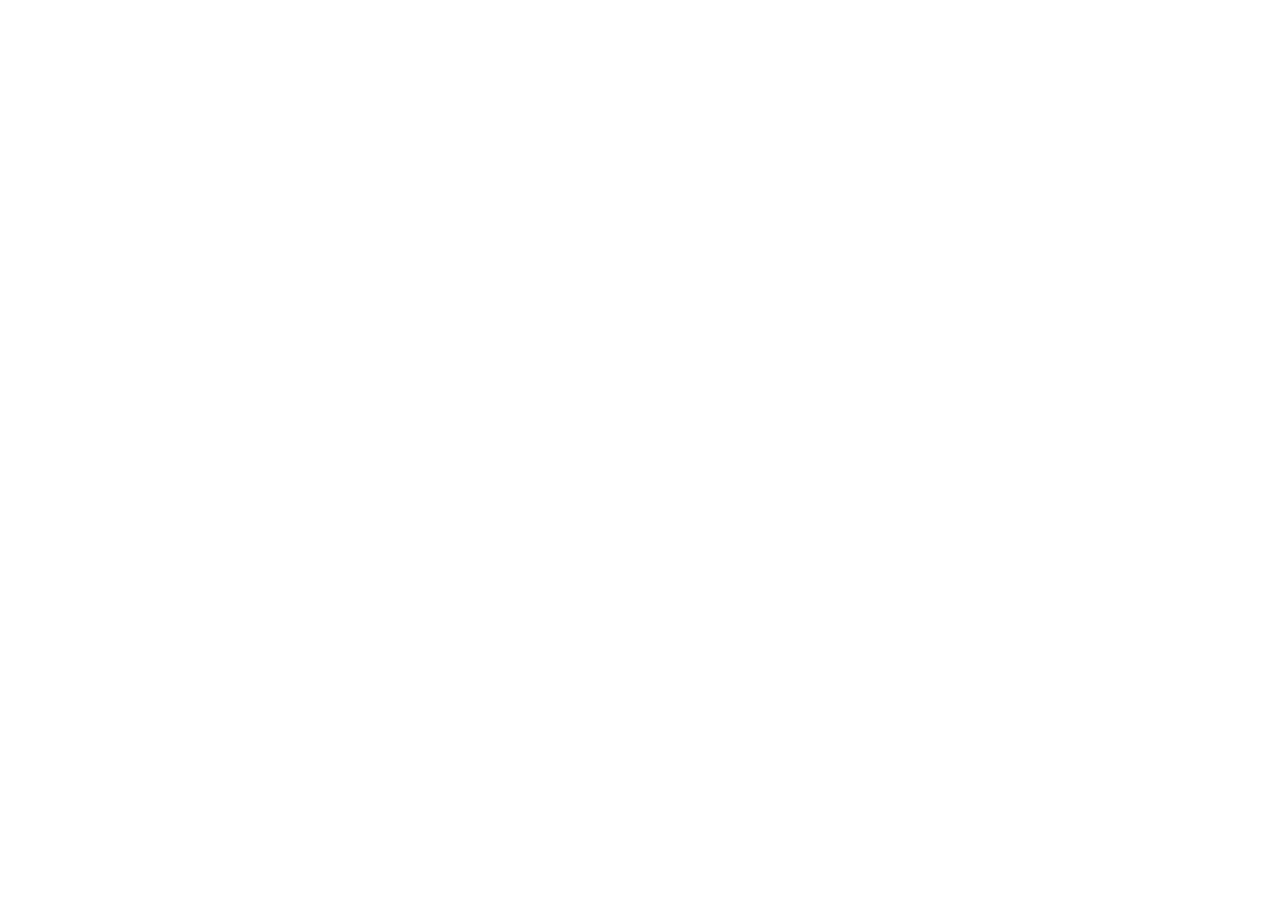
